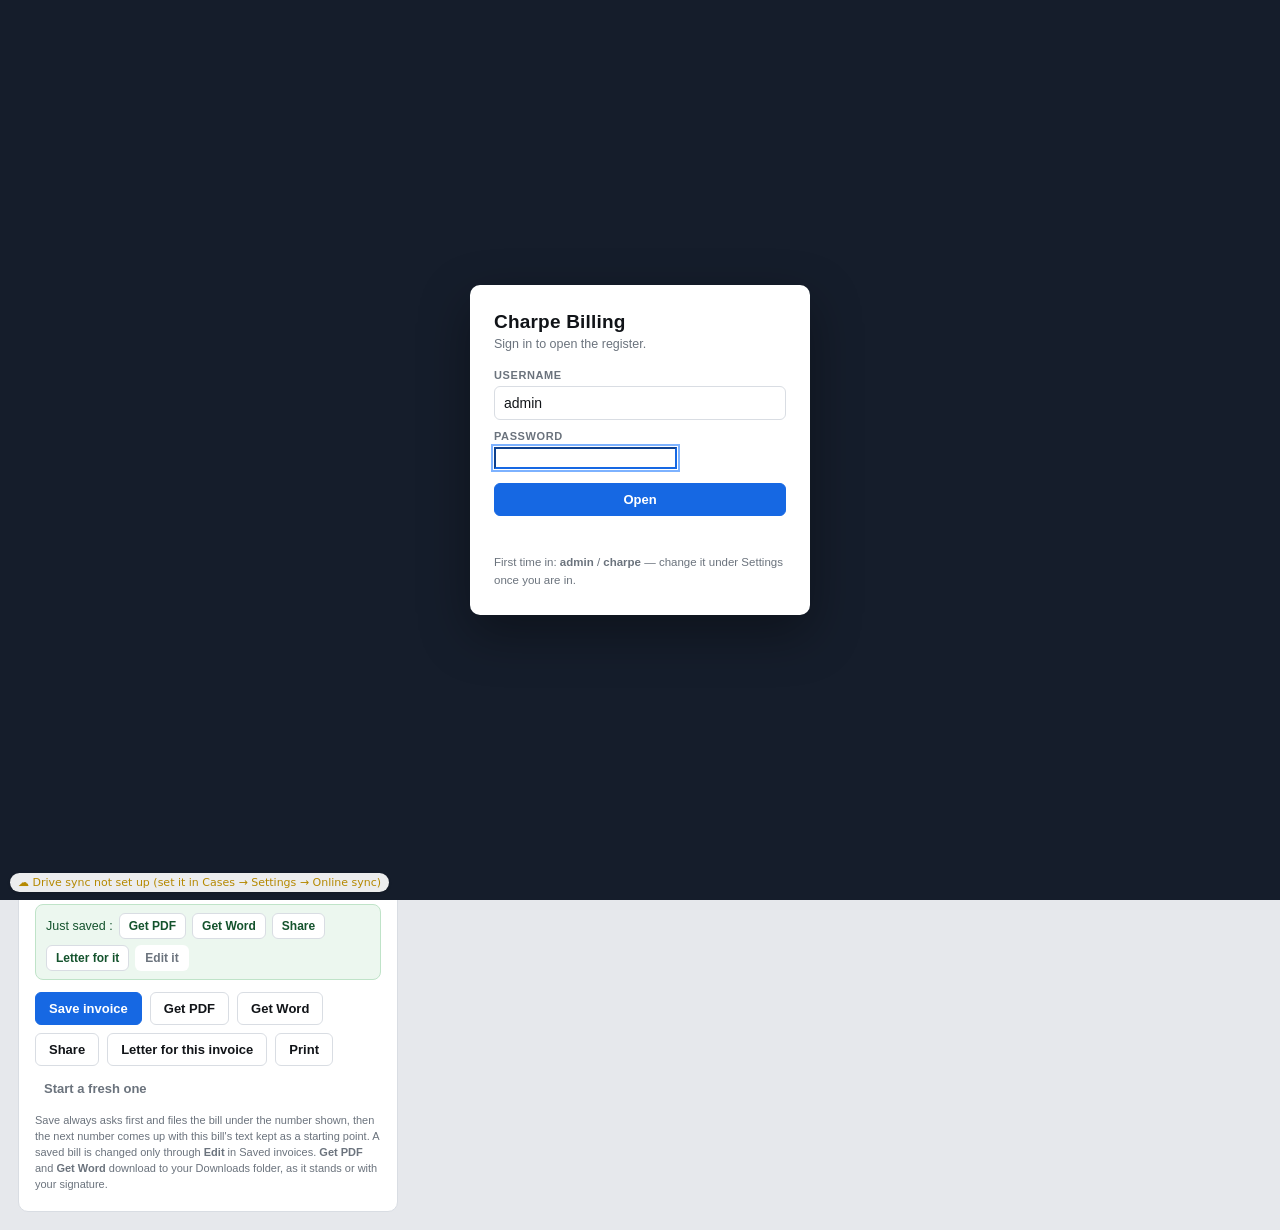
==== billing-v3.html @ 4556fce2 "Add files via upload" ====
<!DOCTYPE html>
<html lang="en">
<head>
<meta charset="utf-8">
<meta name="viewport" content="width=device-width, initial-scale=1, viewport-fit=cover">
<title>Charpe Billing — Invoice Generator</title>
<style>
/* ============================================================
   TOKENS
   ============================================================ */
:root{
  --accent:#1668e3;              /* invoice table header + headings */
  --ink:#111418;
  --ink-2:#3d444d;
  --ink-3:#6b737d;
  --line:#d9dde3;
  --line-soft:#eceef1;
  --desk:#e6e8ec;
  --panel:#ffffff;
  --chrome:#151d2b;
  --chrome-2:#1e293b;
  --ok:#127a4b;
  --warn:#a35b00;
  --danger:#b3261e;
  --r:6px;
  --ui:"Inter","Segoe UI",Roboto,-apple-system,BlinkMacSystemFont,Arial,sans-serif;
  --doc:"Helvetica Neue",Helvetica,Arial,"Liberation Sans",sans-serif;
}

*{box-sizing:border-box}
html,body{margin:0;padding:0}
body{
  font-family:var(--ui);
  background:var(--desk);
  color:var(--ink);
  font-size:14px;
  -webkit-font-smoothing:antialiased;
}
button,input,select,textarea{font-family:inherit;font-size:inherit;color:inherit}

/* ============================================================
   APP CHROME
   ============================================================ */
.topbar{
  background:var(--chrome);
  color:#fff;
  display:flex;
  align-items:center;
  gap:22px;
  padding:0 18px;
  height:54px;
  position:sticky;top:0;z-index:40;
}
.brand{display:flex;align-items:center;gap:10px;font-weight:650;letter-spacing:.2px}
.brand small{
  display:block;font-weight:400;font-size:10px;letter-spacing:1.4px;
  text-transform:uppercase;color:#8b98ab;margin-top:1px
}
.brand-mark{width:26px;height:26px;flex:0 0 26px;opacity:.95}
.tabs{display:flex;gap:2px;margin-left:auto;flex-wrap:wrap}
.tab{
  background:transparent;border:0;color:#9fadbf;padding:8px 13px;
  border-radius:var(--r);cursor:pointer;font-size:13px;font-weight:500
}
.tab:hover{background:var(--chrome-2);color:#fff}
.tab.on{background:var(--accent);color:#fff}
.tab:focus-visible,button:focus-visible,input:focus-visible,select:focus-visible,textarea:focus-visible{
  outline:2px solid #7db2ff;outline-offset:1px
}

.wrap{max-width:1560px;margin:0 auto;padding:18px}
.split{display:grid;grid-template-columns:minmax(380px,1fr) minmax(0,860px);gap:18px;align-items:start}
@media(max-width:1180px){.split{grid-template-columns:1fr}}

.card{background:var(--panel);border:1px solid var(--line);border-radius:10px;padding:16px 16px 18px}
.card + .card{margin-top:14px}
.card h2{
  margin:0 0 12px;font-size:11px;letter-spacing:1.5px;text-transform:uppercase;
  color:var(--ink-3);font-weight:700
}
.row{display:grid;gap:10px;grid-template-columns:1fr 1fr}
.row.three{grid-template-columns:1fr 1fr 1fr}
.row.wide{grid-template-columns:1fr}
@media(max-width:560px){.row,.row.three{grid-template-columns:1fr}}

label{display:block;font-size:11px;font-weight:600;color:var(--ink-2);margin:0 0 4px;letter-spacing:.2px}
input[type=text],input[type=number],input[type=date],select,textarea{
  width:100%;padding:8px 9px;border:1px solid var(--line);border-radius:var(--r);
  background:#fff;transition:border-color .12s
}
input:focus,select:focus,textarea:focus{border-color:var(--accent)}
textarea{resize:vertical;min-height:56px;line-height:1.45}
.hint{font-size:11px;color:var(--ink-3);margin-top:4px;line-height:1.45}

.btn{
  border:1px solid var(--line);background:#fff;padding:8px 13px;border-radius:var(--r);
  cursor:pointer;font-weight:600;font-size:13px;transition:background .12s,border-color .12s
}
.btn:hover{background:#f5f7fa}
.btn.primary{background:var(--accent);border-color:var(--accent);color:#fff}
.btn.primary:hover{filter:brightness(1.08)}
.btn.ghost{background:transparent;border-color:transparent;color:var(--ink-3);padding:6px 8px}
.btn.ghost:hover{background:#f0f2f5;color:var(--ink)}
.btn.danger{color:var(--danger);border-color:#f0cfcc}
.btn.danger:hover{background:#fdf3f2}
.btn.sm{padding:5px 9px;font-size:12px}
.btnbar{display:flex;gap:8px;flex-wrap:wrap;align-items:center}
.spacer{flex:1}

/* line items */
.item{border:1px solid var(--line);border-radius:8px;padding:11px;margin-bottom:9px;background:#fcfdfe}
.item-head{display:flex;gap:8px;align-items:center;margin-bottom:8px}
.item-no{
  width:22px;height:22px;flex:0 0 22px;border-radius:5px;background:var(--accent);color:#fff;
  display:grid;place-items:center;font-size:11px;font-weight:700
}
.item-grid{display:grid;grid-template-columns:1.1fr .55fr .55fr .8fr;gap:8px}
@media(max-width:700px){.item-grid{grid-template-columns:1fr 1fr}}
.item-amt{
  display:flex;align-items:flex-end;justify-content:flex-end;font-weight:700;
  font-variant-numeric:tabular-nums;padding-bottom:8px
}
.chk{display:flex;align-items:center;gap:6px;font-size:12px;color:var(--ink-2);margin-top:8px}
.chk input{width:auto}

.pill{
  display:inline-block;padding:2px 8px;border-radius:999px;font-size:10.5px;font-weight:700;
  letter-spacing:.4px;text-transform:uppercase
}
.pill.paid{background:#e4f4ec;color:var(--ok)}
.pill.unpaid{background:#fdf1e3;color:var(--warn)}

table.list{width:100%;border-collapse:collapse;font-size:13px}
table.list th{
  text-align:left;font-size:10.5px;letter-spacing:1px;text-transform:uppercase;
  color:var(--ink-3);border-bottom:1px solid var(--line);padding:8px 8px
}
table.list td{border-bottom:1px solid var(--line-soft);padding:9px 8px;vertical-align:top}
table.list tr:hover td{background:#f8fafc}
.num{text-align:right;font-variant-numeric:tabular-nums;white-space:nowrap}
.empty{padding:26px 10px;text-align:center;color:var(--ink-3);font-size:13px;line-height:1.6}

.toast{
  position:fixed;left:50%;bottom:22px;transform:translateX(-50%) translateY(80px);
  background:var(--chrome);color:#fff;padding:10px 18px;border-radius:999px;font-size:13px;
  z-index:99;opacity:0;transition:transform .25s,opacity .25s;pointer-events:none
}
.toast.show{transform:translateX(-50%) translateY(0);opacity:1}
@media(prefers-reduced-motion:reduce){.toast{transition:none}}


/* ---- type-ahead ---- */
.ac-panel{
  position:fixed;display:none;z-index:80;background:#fff;border:1px solid var(--line);
  border-radius:8px;box-shadow:0 8px 26px rgba(16,24,40,.16);max-height:262px;overflow:auto;padding:4px
}
.ac-row{padding:7px 9px;border-radius:5px;cursor:pointer;display:flex;flex-direction:column;gap:2px}
.ac-row:hover,.ac-row.on{background:#eef4ff}
.ac-main{font-size:13px;font-weight:600;line-height:1.35}
.ac-sub{font-size:11.5px;color:var(--ink-3)}
.ac-panel mark{background:#ffe9a8;color:inherit;padding:0;border-radius:2px}
.ac-none{padding:10px 10px;font-size:12px;color:var(--ink-3);line-height:1.5}
@media print{.ac-panel{display:none !important}}

.topbar .logout{margin-left:auto;border:1px solid #3a4757;border-radius:var(--r)}
.topbar .logout:hover{background:#2b3543;color:#fff}

/* ---- letter body: his pasted text, printed as it stands ----
   The letter sheet carries its own margins: 0.5in above the letterhead
   (the sheet's own padding), and the writing below the rule is set inside
   1.5in on the left and 1in on the right, with 1in clear at the foot.
   The letterhead itself keeps the full width it has on the bill. */
#letter-sheet{padding:12.7mm 0 25.4mm 0}          /* 0.5in top, 1in bottom */
#letter-sheet .inv-top,
#letter-sheet .inv-rule{margin-left:12.7mm;margin-right:12.7mm}
#letter-sheet .inv-rule{margin-top:5mm;margin-bottom:3mm}
.ltr-page{margin-left:38.1mm;margin-right:25.4mm}  /* 1.5in left, 1in right */
.ltr-datetop{text-align:right;margin:5mm 0 6mm;font-size:14pt}
.ltr-body{font-size:14pt;line-height:1.5}
.ltr-body p{margin:0 0 3.5mm;text-indent:12mm;text-align:justify;text-justify:inter-word}
.ltr-asis{margin:0 0 4mm;line-height:1.5;white-space:pre-wrap;text-align:left}
/* the name and designation sit just under the closing line — the gap above
   is only what the pen needs, not the whole of the rest of the page */
.ltr-sign{margin-top:18mm;font-size:14pt;line-height:1.5;text-align:right;page-break-inside:avoid}
.ltr-sign .who{font-weight:700}

/* ---- sign-in screen ---- */
.lock{
  position:fixed;inset:0;z-index:200;background:var(--chrome);
  display:grid;place-items:center;padding:20px
}
.lock.off{display:none}
.lock-card{
  width:100%;max-width:340px;background:#fff;border-radius:10px;
  padding:26px 24px;box-shadow:0 18px 50px rgba(0,0,0,.35)
}
.lock-card h1{margin:0;font-size:19px;letter-spacing:.2px}
.lock-sub{margin:4px 0 18px;color:var(--ink-3);font-size:12.5px}
.lock-card label{display:block;font-size:11px;letter-spacing:.6px;text-transform:uppercase;
  color:var(--ink-3);font-weight:700;margin-bottom:5px}
.lock-msg{min-height:17px;margin-top:9px;font-size:12.5px;color:#b02a2a}
.lock-hint{margin-top:12px;font-size:11.5px;color:var(--ink-3);line-height:1.5}
@media print{.lock{display:none !important}}

.view{display:none}
.view.on{display:block}

.previewbar{
  display:flex;gap:8px;align-items:center;margin-bottom:10px;flex-wrap:wrap;
  font-size:11px;letter-spacing:1.5px;text-transform:uppercase;color:var(--ink-3);font-weight:700
}

/* ============================================================
   THE SHEET — replica of the printed invoice
   ============================================================ */
.sheet-scroll{overflow:auto}
.sheet{
  width:210mm;min-height:297mm;background:#fff;margin:0 auto;
  box-shadow:0 1px 3px rgba(16,24,40,.10),0 12px 34px rgba(16,24,40,.13);
  padding:12mm;font-family:Georgia,"Times New Roman",serif;color:#000;
  font-size:14pt;line-height:1.5;text-align:justify;text-justify:inter-word;
  display:flex;flex-direction:column;transform-origin:top left
}
.sheet *{box-sizing:border-box}

.inv-top{display:flex;gap:10mm;align-items:flex-start}
.inv-logo{width:33mm;height:33mm;flex:0 0 33mm;display:grid;place-items:center;overflow:hidden}
.inv-logo img{max-width:100%;max-height:100%;object-fit:contain}
.inv-firm{flex:1;padding-top:2mm}
.inv-firm h1{margin:0 0 1.5mm;font-size:16.5pt;font-weight:700;letter-spacing:-.2px}
.inv-firm p{margin:0;line-height:1.45;font-size:8.6pt}
.inv-firm b{font-weight:700}
.inv-word{text-align:right;padding-top:2mm}
.inv-word .w1{color:var(--accent);font-weight:700;font-size:11pt;letter-spacing:2.4px}
.inv-word .w2{font-size:7.6pt;letter-spacing:1.1px;margin-top:1mm;color:#111}

.inv-rule{border-top:1px solid #c9ced6;margin:5mm 0 3mm}
.inv-ref{margin:4mm 0 0;font-size:11pt;line-height:1.4}
.inv-ref b{font-weight:700;margin-right:2mm}

.inv-meta{display:flex;gap:8mm;align-items:flex-start}
/* names and addresses are set flush left — justifying a two line address
   stretches it into gappy nonsense */
.inv-billto{flex:1;min-width:0;text-align:left}
.inv-billto .lbl{font-weight:700;font-size:12pt;margin-bottom:1mm}
.inv-billto .val{font-weight:700;font-size:12pt;line-height:1.4;white-space:pre-line}
.inv-billto .dispatch-lbl{font-weight:700;font-size:10pt;margin-top:2.5mm}
.inv-billto .dispatch-val{font-size:10pt;line-height:1.4;white-space:pre-line;font-weight:400}
.inv-fields{width:88mm;flex:0 0 88mm}
.inv-fields dl{display:grid;grid-template-columns:auto 1fr;gap:1.6mm 6mm;margin:0}
.inv-fields dt{font-weight:700;font-size:10.5pt;text-align:right;white-space:nowrap}
.inv-fields dd{margin:0;font-weight:700;font-size:11pt;text-align:right;line-height:1.4;overflow-wrap:anywhere}

.inv-table{width:100%;border-collapse:collapse;margin-top:5mm;table-layout:fixed}
.inv-table thead th{
  background:var(--accent);color:#fff;font-size:12pt;font-weight:700;
  padding:2.2mm 2.5mm;text-align:left
}
.inv-table thead th.r{text-align:right}
.inv-table thead th.c{text-align:center}
.inv-table thead th:first-child{width:8mm;text-align:center}
.inv-table td{padding:2.4mm 2.5mm;font-size:12pt;line-height:1.5;vertical-align:top;border-bottom:1px solid #dfe3e8}
.inv-table td.idx{text-align:center;color:#111}
.inv-table td.name{font-weight:700;text-align:left;overflow-wrap:break-word}
.inv-table td.r{text-align:right;font-variant-numeric:tabular-nums;text-align-last:right}
.inv-table td.c{text-align:center}
.inv-table td.rate{text-align:right;font-weight:700;font-variant-numeric:tabular-nums}
/* the account of what happened in the matter, set smaller and tighter than
   the particular it sits under */
.inv-table tr.note td{
  border-bottom:1px solid #dfe3e8;padding:0 2.5mm 2.8mm;font-size:10pt;
  line-height:1.3;white-space:pre-line;font-weight:400;
  text-align:left;overflow-wrap:break-word
}
.inv-table tr.noborder td{border-bottom:0}

.inv-sum{display:flex;justify-content:flex-end;margin-top:0}
.inv-sum-in{width:100%}
/* a rule under the total, the way a bill is normally ruled off */
.inv-total{display:flex;justify-content:flex-end;gap:6mm;align-items:baseline;
  padding:2.5mm 2.5mm 1.6mm;border-bottom:0.6mm double #111418}
.inv-total .t-lbl{font-size:11.5pt;font-weight:700}
.inv-total .t-val{font-size:12.5pt;font-weight:700;min-width:35mm;text-align:right}
.inv-foot-line{display:flex;justify-content:space-between;gap:6mm;font-size:8.4pt;padding:1.6mm 2.5mm 0}
.inv-foot-line .right{text-align:right}
.inv-payable{display:flex;justify-content:flex-end;gap:6mm;padding:1.5mm 2.5mm 0;font-size:9pt}
.inv-payable b{font-weight:700}
.inv-payable .p-val{font-weight:700;min-width:35mm;text-align:right}

.inv-pay{display:flex;gap:8mm;margin-top:7mm;align-items:flex-start}
.inv-qr{width:30mm;flex:0 0 30mm}
.inv-qr .lbl{font-weight:700;font-size:9pt;margin-bottom:1.5mm}
.inv-qr .box{width:28mm;height:28mm;display:grid;place-items:center;overflow:hidden}
.inv-qr .box img{max-width:100%;max-height:100%}
.inv-qr .box .ph{
  width:100%;height:100%;border:1px dashed #b8bfc9;display:grid;place-items:center;
  font-size:6.6pt;color:#98a0ab;text-align:center;padding:2mm;line-height:1.4
}
.inv-bank{flex:1}
.inv-bank .lbl{font-weight:700;font-size:9pt;margin-bottom:1.5mm}
/* Georgia sets figures in the old style — they hop above and below the line
   and an account number reads as shaky. The bank block is therefore set in a
   plain face with lining, evenly-spaced figures so every digit is legible. */
.inv-bank dl{display:grid;grid-template-columns:24mm 1fr;gap:1.2mm 0;margin:0;font-size:8.8pt}
.inv-bank dt{color:#111}
.inv-bank dd{
  margin:0;font-weight:400;
  font-family:Arial,"Helvetica Neue",Helvetica,sans-serif;
  font-size:9.2pt;letter-spacing:.25px;
  font-variant-numeric:lining-nums tabular-nums;
  font-feature-settings:"lnum" 1,"tnum" 1
}
.inv-sign{width:52mm;flex:0 0 52mm;text-align:right;font-size:8.2pt;padding-top:1mm}
.inv-sign .for{margin-bottom:16mm}

.inv-tail{margin-top:auto;padding-top:8mm}
.inv-tail-rule{border-top:1px solid #c9ced6;padding-top:2mm;font-size:7.4pt;color:#3d444d}

/* print */
@media print{
  @page{size:A4;margin:0}
  body{background:#fff}
  .topbar,.previewbar,.noprint{display:none !important}
  #view-build .split>div:first-child{display:none !important}
  #view-saved,#view-receipts,#view-clients,#view-catalog,#view-settings{display:none !important}
  #view-letter .split>div:first-child{display:none !important}
  .wrap{padding:0;max-width:none}
  .split{display:block}
  .sheet-scroll{overflow:visible}
  .sheet{
    box-shadow:none;margin:0;width:210mm;min-height:297mm;
    -webkit-print-color-adjust:exact;print-color-adjust:exact
  }
  .inv-table thead th{-webkit-print-color-adjust:exact;print-color-adjust:exact}
}
/* ---- module 5: screen only ---- */
.m5-ov{position:fixed;inset:0;background:rgba(17,24,39,.45);z-index:400;display:grid;place-items:start center;padding:6vh 14px;overflow:auto}
.m5-dlg{background:#fff;border-radius:12px;width:100%;max-width:520px;box-shadow:0 24px 60px rgba(0,0,0,.35)}
.m5-dlg.wide{max-width:880px}
.m5-dh{display:flex;align-items:center;justify-content:space-between;padding:14px 16px 10px;border-bottom:1px solid var(--line-soft)}
.m5-dh strong{font-size:15px}
.m5-db{padding:14px 16px 18px}
.m5-q{width:100%}
.m5-res{margin-top:10px;max-height:58vh;overflow:auto;display:flex;flex-direction:column;gap:4px}
.m5-row{display:grid;grid-template-columns:110px 92px 1fr 110px;gap:10px;align-items:start;text-align:left;
  background:#fff;border:1px solid var(--line-soft);border-radius:8px;padding:9px 10px;cursor:pointer;font:inherit;font-size:13px;color:var(--ink)}
.m5-row:hover,.m5-row:focus{border-color:var(--accent);background:#f5f8ff;outline:none}
.m5-rn{font-weight:700}.m5-rd{color:var(--ink-3)}.m5-ra{text-align:right;font-variant-numeric:tabular-nums}
.m5-rt{color:var(--ink-2);line-height:1.35}
.m5-tag{font-size:9.5px;font-weight:700;color:#7a5200;background:#fff3cd;border:1px solid #f0d58a;border-radius:4px;padding:1px 4px;vertical-align:middle}
.m5-two{display:grid;grid-template-columns:1fr 1fr;gap:10px}
.m5-big{display:flex;flex-direction:column;gap:4px;align-items:flex-start;text-align:left;padding:14px;border:1.5px solid var(--line);
  border-radius:10px;background:#fff;cursor:pointer;font:inherit;color:var(--ink)}
.m5-big b{font-size:15px}.m5-big span{font-size:12px;color:var(--ink-3)}
.m5-big:hover:not([disabled]){border-color:var(--accent);background:#f5f8ff}
.m5-big[disabled]{opacity:.5;cursor:not-allowed}
.m5-busy{display:flex;align-items:center;gap:10px;font-size:14px}
.m5-spin{width:18px;height:18px;border:2.5px solid #d5dbe4;border-top-color:var(--accent);border-radius:50%;animation:m5spin .8s linear infinite}
@keyframes m5spin{to{transform:rotate(360deg)}}
@media(max-width:560px){.m5-two{grid-template-columns:1fr}.m5-row{grid-template-columns:1fr 1fr}.m5-rt{grid-column:1/-1}}

/* invoice page */
#m5-startrow{display:flex;gap:8px;flex-wrap:wrap;align-items:center;margin:-2px 0 12px}
#m5-startrow select{max-width:300px}
.m5-carry{background:#fff8e1;border:1px solid #f1d78b;color:#5c4400;border-radius:8px;padding:9px 11px;font-size:12.5px;line-height:1.5;margin-bottom:12px}
.m5-tentative input:not([type=checkbox]):not([type=file]),.m5-tentative textarea{background:#fffbea;color:#6a5a2a}
.m5-lastbar{display:flex;flex-wrap:wrap;gap:6px;align-items:center;background:#ecf7ef;border:1px solid #bfe3c8;color:#14532d;
  border-radius:8px;padding:8px 10px;font-size:12.5px;margin-bottom:12px}
.m5-lastbar .btn{background:#fff}
.m5-editing{color:#8a4b00;font-weight:600}
#edit-flag b{color:var(--ink)}

/* letters */
.m5-lgrid{display:grid;grid-template-columns:300px minmax(0,1fr);gap:18px;align-items:start}
@media(max-width:1180px){.m5-lgrid{grid-template-columns:1fr}}
.m5-side{position:sticky;top:12px}
.m5-side .btnbar{margin-top:10px}
.m5-side label{margin-top:12px}
#m5-status{font-size:12.5px;line-height:1.5;background:#f4f6f9;border-radius:8px;padding:9px 10px;margin-top:12px}
#m5-dirty{color:#b45309;font-size:12px;font-weight:600;min-height:16px;margin-top:6px}
.m5-tools{position:sticky;top:0;z-index:20;display:flex;flex-wrap:wrap;gap:6px;align-items:center;background:var(--panel);
  border:1px solid var(--line);border-radius:10px;padding:8px;margin-bottom:12px}
.m5-tools select{width:auto;padding:5px 6px;font-size:12.5px}
.m5-tools .btn{min-width:32px;justify-content:center}
.m5-tools .btn.on{background:#e8effd;border-color:var(--accent);color:var(--accent)}
.m5-tools .sep{width:1px;height:24px;background:var(--line);margin:0 2px}
.m5-tools svg{width:16px;height:16px;display:block}
.m5-pagewrap{overflow:auto;padding:4px 0 24px}
#m5-page{box-shadow:0 1px 3px rgba(16,24,40,.10),0 12px 34px rgba(16,24,40,.13)}
#m5-body,#m5-encl{cursor:text}
#m5-body:focus,#m5-encl:focus{outline:2px dashed #c7d6f5;outline-offset:6px}
#m5-body .is-empty::before,#m5-encl li.is-empty::before{content:attr(data-ph);color:#9aa3ad;font-style:italic;pointer-events:none}
#m5-encl li.is-empty::before{content:"Type an enclosure \2014  Enter adds the next"}
.lt-nonum{color:#9aa3ad;font-size:10.5pt;font-style:italic}
.lt-keep{display:none;position:absolute;right:100%;top:50%;transform:translate(-8px,-50%);white-space:nowrap;
  font:600 11px system-ui,sans-serif;background:#1d2733;color:#fff;border:0;border-radius:6px;padding:5px 9px;cursor:pointer;z-index:5;
  box-shadow:0 4px 12px rgba(0,0,0,.25)}
.lt-dopt:hover .lt-keep{display:block}
.lt-dopt:hover{background:#eef3fd;border-radius:3px}
.lt-both{font:12px system-ui,sans-serif;color:var(--accent);background:none;border:0;cursor:pointer;padding:2px 0;text-decoration:underline}
.m5-regtabs{display:flex;gap:6px;align-items:center;flex-wrap:wrap;margin-bottom:12px}
.m5-regtabs button.on{background:var(--accent);color:#fff;border-color:var(--accent)}
tr.m5-open td{background:#f5f8ff}
.m5-del{color:var(--danger)}
.m5-sigpaper{display:inline-block;padding:10px 18px;background:#fff;border:1px solid var(--line);border-radius:8px;margin-top:8px}
.m5-sigpaper img{height:64px;display:block}
@media print{.m5-ov,.m5-tools,.m5-side{display:none !important}}
</style>
<style id="m5-lt-css">
/* ---- the letter page: shared by the screen and the printed PDF ---- */
.lt-sheet{font-family:Georgia,"Times New Roman",serif;color:#000;font-size:14pt;line-height:1.5}
.lt-sheet *{box-sizing:border-box}
.lt-page{width:210mm;min-height:297mm;background:#fff;padding:12.7mm 25.4mm 25.4mm 38.1mm;
  display:flex;flex-direction:column;position:relative;margin:0 auto}
.lt-head{display:flex;gap:6mm;align-items:flex-start;margin-left:-25.4mm;margin-right:-12.7mm}
.lt-logo{width:26mm;height:26mm;flex:0 0 26mm;display:flex;align-items:center;justify-content:center;overflow:hidden}
.lt-logo img,.lt-logo svg{max-width:100%;max-height:100%;width:auto;height:auto}
.lt-logo svg{width:100%;height:100%}
.lt-firm{flex:1;padding-top:1mm;line-height:1.45}
.lt-firm h1{margin:0 0 1.2mm;font-size:15pt;font-weight:700;line-height:1.2}
.lt-firm p{margin:0;font-size:8.2pt}
.lt-rule{border-top:1px solid #c9ced6;margin:4mm -12.7mm 0 -25.4mm;height:0}
.lt-meta{display:flex;justify-content:space-between;align-items:baseline;margin:6mm 0 6mm;font-size:13pt;line-height:1.3}
.lt-flow{display:block}
.va-center .lt-flow{margin-top:auto;margin-bottom:auto}
.va-bottom .lt-flow{margin-top:auto}
.lt-body{white-space:pre-wrap;tab-size:12.7mm;-moz-tab-size:12.7mm;outline:none;word-wrap:break-word;overflow-wrap:break-word}
.lt-body p,.lt-body div{margin:0 0 3mm;text-align:justify;text-justify:inter-word}
.lt-body .lt-addr{margin:0;text-align:left}
.lt-body .lt-addr + p:not(.lt-addr){margin-top:5mm}
.lt-body .lt-subj{margin:0 0 5mm;text-align:left;font-weight:700}
.lt-body .lt-sal{margin:0 0 3mm;text-align:left}
.lt-body .lt-para{text-indent:12.7mm;text-align:justify}
.lt-body .lt-head{text-align:center;font-weight:700;text-decoration:underline;margin:4mm 0 3mm}
.lt-body .lt-quote{margin:0 12.7mm 3mm;font-size:12.5pt;line-height:1.4;text-align:justify}
.lt-body ul,.lt-body ol{margin:0 0 3mm;padding-left:10mm}
.lt-close{margin-top:5mm;break-inside:avoid;page-break-inside:avoid}
.lt-thank{text-align:center}
.lt-yours{width:78mm;margin-left:auto;margin-top:3mm;text-align:center;line-height:1.4}
.lt-sigspace{height:20mm;position:relative}
.lt-sigspace img{position:absolute;left:50%;bottom:0.5mm;transform:translateX(-50%);height:22mm;width:auto;max-width:60mm}
.lt-name{font-weight:700}
.lt-desig{line-height:1.35}
.lt-dopt{position:relative;display:inline}
.lt-encl{margin-top:7mm;font-size:13pt;line-height:1.45;break-inside:avoid;page-break-inside:avoid}
.lt-encl-h{font-weight:700}
.lt-encl-list{margin:1mm 0 0;padding-left:10mm;outline:none}
.lt-encl-list li{padding-left:1mm}
</style>
</head>
<body>

<div class="lock" id="lock">
  <form class="lock-card" id="lg-form">
    <h1>Charpe Billing</h1>
    <p class="lock-sub">Sign in to open the register.</p>
    <label for="lg-user">Username</label>
    <input type="text" id="lg-user" autocomplete="username" autocapitalize="off" spellcheck="false">
    <label for="lg-pass" style="margin-top:10px">Password</label>
    <input type="password" id="lg-pass" autocomplete="current-password">
    <button class="btn primary" id="lg-go" type="submit" style="width:100%;margin-top:14px">Open</button>
    <div class="lock-msg" id="lg-msg"></div>
    <div class="lock-hint" id="lg-hint"></div>
  </form>
</div>

<header class="topbar">
  <div class="brand">
    <svg class="brand-mark" viewBox="0 0 64 64" aria-hidden="true">
      <circle cx="32" cy="32" r="30" fill="none" stroke="#8b98ab" stroke-width="2"/>
      <path d="M32 16v32M20 26h24M20 26l-6 12h12zM44 26l-6 12h12zM24 50h16" stroke="#fff" stroke-width="2.4" fill="none" stroke-linecap="round" stroke-linejoin="round"/>
    </svg>
    <div>Charpe Billing<small>Invoices &amp; letters &middot; v3</small></div>
  </div>
  <nav class="tabs">
    <button class="tab on" data-view="build">New invoice</button>
    <button class="tab" data-view="letter">Letter</button>
    <button class="tab" data-view="saved">Saved invoices</button>
    <button class="tab" data-view="receipts">Receipts</button>
    <button class="tab" data-view="clients">Clients</button>
    <button class="tab" data-view="catalog">Rate card</button>
    <button class="tab" data-view="backups">Backups</button>
    <button class="tab" data-view="settings">Settings</button>
  </nav>
  <button class="tab logout" id="logout" title="Lock the register">Log out</button>
</header>

<div class="wrap">

  <!-- ========================= BUILD ========================= -->
  <section class="view on" id="view-build">
    <div class="split">
      <div>
        <div class="card">
          <h2>Invoice details</h2>
          <div id="m5-startrow">
            <button class="btn sm" id="m5-copyprev" title="Fill this form from a bill already saved">Copy from a previous invoice</button>
            <select id="m5-samples" title="Sample bills you have marked for an institution"><option value="">No samples yet</option></select>
          </div>
          <div class="m5-carry" id="m5-carry" hidden></div>
          <div class="row three">
            <div>
              <label for="f-number">Invoice #</label>
              <input type="text" id="f-number">
            </div>
            <div>
              <label for="f-date">Invoice date</label>
              <input type="date" id="f-date">
            </div>
            <div>
              <label for="f-due">Due date</label>
              <input type="date" id="f-due">
            </div>
          </div>
          <div class="row wide" style="margin-top:10px">
            <div>
              <label for="f-client">Client</label>
              <div class="btnbar" style="gap:6px">
                <input type="text" id="f-client" data-ac="client" autocomplete="off" spellcheck="false"
                       placeholder="Start typing a client name" style="flex:1;min-width:0">
                <button class="btn sm" id="f-client-save" title="Save the Bill To block below as a client">Save as client</button>
              </div>
            </div>
          </div>
          <div class="row wide" style="margin-top:10px">
            <div>
              <label for="f-billto">Bill to — as printed</label>
              <textarea id="f-billto" rows="2" placeholder="Divisional Controller, MSRTC Nagpur"></textarea>
              <div class="hint">Picking a client fills this. Edit freely — the invoice prints what is in this box.</div>
            </div>
          </div>
          <div class="row wide" style="margin-top:10px">
            <div>
              <label for="f-reference">Reference</label>
              <textarea id="f-reference" rows="2" placeholder="PGA Case No. 24/2020 — Avinash Turaskar vs. MSRTC, Nagpur"></textarea>
            </div>
          </div>
          <div class="chk">
            <input type="checkbox" id="f-dispatch">
            <label for="f-dispatch" style="margin:0">Show "Dispatch From" block</label>
          </div>
        </div>

        <div class="card">
          <h2>Items</h2>
          <div id="items"></div>
          <div class="btnbar" style="margin-top:4px">
            <button class="btn sm" id="add-item">+ Add particulars</button>
            <select id="quick-add" style="max-width:280px"><option value="">Add from rate card…</option></select>
          </div>
          <div class="chk" style="margin-top:14px">
            <input type="checkbox" id="f-clerkage">
            <label for="f-clerkage" style="margin:0">Add clerkage automatically as the last line</label>
          </div>
          <div class="row" style="margin-top:8px">
            <div>
              <label for="f-clerkage-pct">Clerkage %</label>
              <input type="number" id="f-clerkage-pct" step="0.5" min="0">
            </div>
            <div>
              <label for="f-clerkage-label">Clerkage label</label>
              <input type="text" id="f-clerkage-label">
            </div>
          </div>
          <div class="hint">Clerkage is charged on professional fees only. Untick "counts for clerkage" on expense lines to keep them out of the base — that matches how your bills are drawn.</div>
        </div>

        <div class="card">
          <h2>Save</h2>
          <div class="m5-lastbar" id="m5-lastbar" hidden>
            <span>Just saved <b id="m5-lastno"></b>:</span>
            <button class="btn sm" data-a="pdf">Get PDF</button>
            <button class="btn sm" data-a="word">Get Word</button>
            <button class="btn sm" data-a="share">Share</button>
            <button class="btn sm" data-a="letter">Letter for it</button>
            <button class="btn sm ghost" data-a="edit">Edit it</button>
          </div>
          <div class="btnbar">
            <button class="btn primary" id="save-invoice">Save invoice</button>
            <button class="btn" id="inv-getpdf">Get PDF</button>
            <button class="btn" id="inv-getword">Get Word</button>
            <button class="btn" id="inv-share">Share</button>
            <button class="btn" id="make-letter">Letter for this invoice</button>
            <button class="btn" id="print-invoice">Print</button>
            <button class="btn ghost" id="new-invoice">Start a fresh one</button>
            <span hidden><button id="pdf-save"></button><button id="share-email"></button><button id="share-wa"></button></span>
          </div>
          <div class="hint" id="edit-flag" style="margin-top:10px"></div>
          <div class="hint" style="margin-top:8px">
            Save always asks first and files the bill under the number shown, then the next
            number comes up with this bill's text kept as a starting point. A saved bill is
            changed only through <b>Edit</b> in Saved invoices. <b>Get PDF</b> and <b>Get Word</b>
            download to your Downloads folder, as it stands or with your signature.
          </div>
        </div>
      </div>

      <div>
        <div class="previewbar">
          <span>Preview</span>
          <div class="spacer"></div>
          <button class="btn sm" id="zoom-out">−</button>
          <span id="zoom-val" style="letter-spacing:0;font-weight:600">100%</span>
          <button class="btn sm" id="zoom-in">+</button>
        </div>
        <div class="sheet-scroll"><div id="sheet-host"></div></div>
      </div>
    </div>
  </section>

  <!-- ========================= SAVED ========================= -->
  <section class="view" id="view-saved">
    <div class="card">
      <h2>Saved invoices</h2>
      <div class="btnbar" style="margin-bottom:12px">
        <input type="text" id="saved-search" placeholder="Search by number, client or reference" style="max-width:340px">
        <select id="saved-filter" style="max-width:170px">
          <option value="all">All</option>
          <option value="unpaid">Unpaid</option>
          <option value="part">Part paid</option>
          <option value="paid">Paid</option>
        </select>
        <div class="spacer"></div>
        <span id="saved-totals" class="hint"></span>
      </div>
      <div id="saved-list"></div>
    </div>
  </section>

  <!-- ========================= LETTER ========================= -->
  <section class="view" id="view-letter">
    <div class="m5-lgrid">
      <div class="m5-side">
        <div class="card">
          <h2>Letters</h2>
          <div class="btnbar" style="margin-top:0">
            <button class="btn" id="m5-new-inv">Letter for an invoice</button>
            <button class="btn" id="m5-new-gen">General letter</button>
          </div>
          <div id="m5-status"></div>
          <div id="m5-dirty"></div>
          <label for="m5-date">Date of the letter</label>
          <div class="btnbar" style="margin-top:0;flex-wrap:nowrap">
            <input type="date" id="m5-date" style="flex:1;min-width:0">
            <button class="btn sm ghost" id="m5-today">Today</button>
          </div>
          <label>Linked bill</label>
          <div id="m5-bill" style="font-size:13px"></div>
          <label for="m5-dname">Draft name <span style="text-transform:none;letter-spacing:0;font-weight:400">(optional)</span></label>
          <input type="text" id="m5-dname" placeholder="e.g. Reply to MSRTC Wardha">
          <div class="btnbar">
            <button class="btn primary" id="m5-save">Save letter</button>
            <button class="btn" id="m5-draft">Save as draft</button>
          </div>
          <div class="btnbar">
            <button class="btn" id="m5-pdf">Get PDF</button>
            <button class="btn" id="m5-word">Get Word</button>
            <button class="btn" id="m5-share">Share</button>
          </div>
          <div class="chk" style="margin-top:12px">
            <input type="checkbox" id="m5-showsig">
            <label for="m5-showsig" style="margin:0">Show my signature on the page</label>
          </div>
          <div class="hint" style="margin-top:10px;line-height:1.55">
            Type straight onto the page. <b>Enter</b> starts a new paragraph and <b>Tab</b> indents &mdash;
            neither saves anything. Copy a letter from Gemini and press <b>Ctrl+V</b> on the page: the
            address, subject, paragraphs and enclosures are laid out for you. Hover over
            <i>Advocate</i> or <i>Additional Standing Counsel</i> at the foot to keep only one.
          </div>
        </div>
      </div>

      <div>
        <div class="m5-tools" id="m5-tools">
          <select id="m5-style" title="Paragraph style">
            <option value="">Style…</option>
            <option value="lt-para">Normal paragraph</option>
            <option value="lt-addr">Address line</option>
            <option value="lt-subj">Subject line</option>
            <option value="lt-head">Heading</option>
            <option value="lt-quote">Quoted passage</option>
          </select>
          <select id="m5-font" title="Font">
            <option value="">Font…</option>
            <option value="Georgia" style="font-family:Georgia">Georgia</option>
            <option value="Times New Roman" style="font-family:'Times New Roman'">Times New Roman</option>
            <option value="Arial" style="font-family:Arial">Arial</option>
            <option value="Calibri" style="font-family:Calibri">Calibri</option>
            <option value="Bookman Old Style" style="font-family:'Bookman Old Style'">Bookman Old Style</option>
          </select>
          <select id="m5-size" title="Font size">
            <option value="">Size…</option>
            <option>10</option><option>11</option><option>12</option><option>13</option>
            <option>14</option><option>16</option><option>18</option>
          </select>
          <span class="sep"></span>
          <button class="btn sm" data-cmd="bold" title="Bold (Ctrl+B)"><b>B</b></button>
          <button class="btn sm" data-cmd="italic" title="Italic (Ctrl+I)"><i style="font-family:Georgia">I</i></button>
          <button class="btn sm" data-cmd="underline" title="Underline (Ctrl+U)"><u>U</u></button>
          <span class="sep"></span>
          <button class="btn sm" data-align="left" title="Align left"><svg viewBox="0 0 16 16"><path d="M2 3h12M2 6.5h8M2 10h12M2 13.5h8" stroke="currentColor" stroke-width="1.6" fill="none"/></svg></button>
          <button class="btn sm" data-align="center" title="Centre"><svg viewBox="0 0 16 16"><path d="M2 3h12M4 6.5h8M2 10h12M4 13.5h8" stroke="currentColor" stroke-width="1.6" fill="none"/></svg></button>
          <button class="btn sm" data-align="right" title="Align right"><svg viewBox="0 0 16 16"><path d="M2 3h12M6 6.5h8M2 10h12M6 13.5h8" stroke="currentColor" stroke-width="1.6" fill="none"/></svg></button>
          <button class="btn sm" data-align="justify" title="Justify"><svg viewBox="0 0 16 16"><path d="M2 3h12M2 6.5h12M2 10h12M2 13.5h12" stroke="currentColor" stroke-width="1.6" fill="none"/></svg></button>
          <select id="m5-spacing" title="Line spacing">
            <option value="">Spacing…</option>
            <option value="1">1.0</option><option value="1.15">1.15</option>
            <option value="1.5">1.5</option><option value="2">2.0</option>
          </select>
          <select id="m5-valign" title="Where the letter sits on a one-page sheet">
            <option value="top">Page: top</option>
            <option value="center">Page: centre</option>
            <option value="bottom">Page: bottom</option>
          </select>
          <span class="sep"></span>
          <button class="btn sm" id="m5-undo" title="Undo (Ctrl+Z)">&#8630; Undo</button>
          <button class="btn sm" id="m5-redo" title="Redo (Ctrl+Y)">Redo &#8631;</button>
          <button class="btn sm ghost" id="m5-clear" title="Remove bold, fonts and alignment from the selection">Clear formatting</button>
          <button class="btn sm ghost" id="m5-paste" title="Paste a letter copied from Gemini">Paste from Gemini</button>
        </div>
        <div class="m5-pagewrap"><div id="m5-page" class="lt-page lt-sheet"></div></div>
      </div>
    </div>

    <div class="card" style="margin-top:18px">
      <h2>Letters on record</h2>
      <div class="m5-regtabs">
        <button class="btn sm on" data-reg="final">Saved letters</button>
        <button class="btn sm" data-reg="draft">Drafts</button>
        <input type="text" id="m5-lsearch" placeholder="Search by number, date, subject, party or bill" style="max-width:360px">
        <div class="spacer"></div>
        <span class="hint" id="m5-ltotal"></span>
      </div>
      <div id="m5-llist"></div>
    </div>

    <!-- the earlier letter screen, kept out of sight so its code still has its elements -->
    <div hidden id="m5-oldletter">
    <div class="split">
      <div>
        <div class="card">
          <h2>The letter</h2>
          <div class="hint" style="margin-bottom:10px">
            Paste the letter exactly as you want it to read. It is printed as it stands
            under your saved letterhead — nothing is rewritten or rearranged. Leave a
            blank line between paragraphs.
          </div>
          <textarea id="lt-text" rows="20" placeholder="TO:&#10;The Controller General, Indian Bureau of Mines,&#10;Ministry of Mines, Civil Lines, Nagpur - 440001&#10;&#10;SUBJECT: O.A. No. 388 of 2013 (Dhanashri Wairagade vs. Union of India & Others)&#10;&#10;Sir/Madam,&#10;&#10;The above matter was listed before the Hon'ble Central Administrative Tribunal…"></textarea>

          <div class="row" style="margin-top:12px">
            <div>
              <label for="lt-date">Date, printed top right</label>
              <input type="date" id="lt-date">
            </div>
            <div>
              <label for="lt-sign">Signature at the foot</label>
              <select id="lt-sign">
                <option value="none">None — it is already in my text</option>
                <option value="adv">Sanket R Charpe, Advocate</option>
                <option value="asc">Sanket R Charpe, Additional Standing Counsel, Central Government</option>
              </select>
            </div>
          </div>
          <div class="btnbar" style="margin-top:8px">
            <button class="btn sm ghost" id="lt-date-today">Use today</button>
            <button class="btn sm ghost" id="lt-date-bill">Use the bill's date</button>
          </div>
        </div>

        <div class="card">
          <h2>Finish</h2>
          <div class="btnbar">
            <button class="btn primary" id="lt-save">Save letter</button>
            <button class="btn" id="lt-pdf">Save as PDF</button>
            <button class="btn" id="lt-docx">Save as Word</button>
            <button class="btn" id="lt-print">Print</button>
            <button class="btn ghost" id="lt-reset">Clear</button>
            <div class="spacer"></div>
            <span class="hint" id="lt-from"></span>
          </div>
          <div class="hint" style="margin-top:8px">
            The letter never appears on the invoice. Saving keeps it in the register
            below and writes a PDF into a <strong>Letters</strong> folder beside your PDFs.
            <strong>Save as Word</strong> writes the same letter as an editable .docx
            &#8212; same letterhead, same 1.5in left and 1in right margins &#8212; so you can
            alter the wording in Word before it goes out.
          </div>
        </div>

        <div class="card">
          <h2>Letters on record</h2>
          <div class="btnbar" style="margin-bottom:12px">
            <input type="text" id="lt-search" placeholder="Search the letters" style="max-width:300px">
            <div class="spacer"></div>
            <span class="hint" id="lt-totals"></span>
          </div>
          <div id="lt-list"></div>
        </div>
      </div>

      <div>
        <div class="previewbar">
          <strong style="font-size:12px;color:var(--ink-3)">LETTER PREVIEW</strong>
        </div>
        <div id="letter-host"></div>
      </div>
    </div>
    </div>
  </section>

  <!-- ========================= RECEIPTS ========================= -->
  <section class="view" id="view-receipts">
    <div class="split" style="grid-template-columns:minmax(340px,460px) 1fr">
      <div class="card">
        <h2 id="rc-form-title">Record a receipt</h2>
        <input type="hidden" id="rc-id">
        <label for="rc-client">Received from</label>
        <input type="text" id="rc-client" data-ac="client" autocomplete="off" placeholder="Start typing a client…">
        <div class="row" style="margin-top:10px">
          <div>
            <label for="rc-date">Date received</label>
            <input type="date" id="rc-date">
          </div>
          <div>
            <label for="rc-amount">Amount</label>
            <input type="number" id="rc-amount" step="0.01" min="0" placeholder="0.00">
          </div>
        </div>
        <div class="row" style="margin-top:10px">
          <div>
            <label for="rc-mode">Mode</label>
            <select id="rc-mode">
              <option>NEFT / RTGS</option>
              <option>Cheque</option>
              <option>Demand Draft</option>
              <option>UPI</option>
              <option>Cash</option>
              <option>Adjustment</option>
            </select>
          </div>
          <div>
            <label for="rc-ref">Cheque / UTR no.</label>
            <input type="text" id="rc-ref" placeholder="optional">
          </div>
        </div>
        <label for="rc-note" style="margin-top:10px">Note</label>
        <input type="text" id="rc-note" placeholder="optional">

        <h2 style="margin-top:20px">Set against which bills</h2>
        <div class="hint" style="margin-bottom:8px">
          Outstanding bills for that client. Put an amount against each one this
          receipt settles — or let the oldest be cleared first.
        </div>
        <div class="btnbar" style="margin-bottom:10px">
          <button class="btn sm" id="rc-auto">Clear oldest first</button>
          <button class="btn sm ghost" id="rc-clear-alloc">Clear all</button>
          <div class="spacer"></div>
          <span class="hint" id="rc-alloc-info"></span>
        </div>
        <div id="rc-alloc"></div>

        <div class="btnbar" style="margin-top:14px">
          <button class="btn primary" id="rc-save">Save receipt</button>
          <button class="btn ghost" id="rc-reset">Clear form</button>
        </div>
      </div>

      <div class="card">
        <h2>Receipts recorded</h2>
        <div class="btnbar" style="margin-bottom:12px">
          <input type="text" id="rc-search" placeholder="Search by client, mode or reference" style="max-width:320px">
          <div class="spacer"></div>
          <span id="rc-totals" class="hint"></span>
        </div>
        <div id="rc-list"></div>
      </div>
    </div>
  </section>

  <!-- ========================= CLIENTS ========================= -->
  <section class="view" id="view-clients">
    <div class="split" style="grid-template-columns:minmax(320px,420px) 1fr">
      <div class="card">
        <h2 id="client-form-title">Add a client</h2>
        <input type="hidden" id="c-id">
        <label for="c-name">Short name (for your lists)</label>
        <input type="text" id="c-name" placeholder="MSRTC Nagpur">
        <label for="c-address" style="margin-top:10px">Bill to — as printed</label>
        <textarea id="c-address" rows="3" placeholder="Divisional Controller, MSRTC Nagpur"></textarea>
        <label for="c-note" style="margin-top:10px">Note (not printed)</label>
        <input type="text" id="c-note" placeholder="Standing counsel panel, bills via Divisional Office">
        <div class="btnbar" style="margin-top:12px">
          <button class="btn primary" id="save-client">Save client</button>
          <button class="btn ghost" id="reset-client">Clear</button>
        </div>
      </div>
      <div class="card">
        <h2>Client list</h2>
        <div id="client-list"></div>
      </div>
    </div>
  </section>

  <!-- ========================= CATALOG ========================= -->
  <section class="view" id="view-catalog">
    <div class="split" style="grid-template-columns:minmax(320px,420px) 1fr">
      <div class="card">
        <h2 id="cat-form-title">Add a charge</h2>
        <input type="hidden" id="k-id">
        <label for="k-name">Particulars — printed exactly as typed</label>
        <textarea id="k-name" rows="2" placeholder="Effective Hearing (CAT) (Revised rate from 05/02/2026 )"></textarea>
        <div class="row" style="margin-top:10px">
          <div>
            <label for="k-rate">Rate</label>
            <input type="number" id="k-rate" step="1" min="0">
          </div>
        </div>
        <div class="chk">
          <input type="checkbox" id="k-clerkable" checked>
          <label for="k-clerkable" style="margin:0">Counts towards clerkage — fees only, never expenses</label>
        </div>
        <div class="btnbar" style="margin-top:12px">
          <button class="btn primary" id="save-cat">Save charge</button>
          <button class="btn ghost" id="reset-cat">Clear</button>
        </div>
        <div class="hint" style="margin-top:10px">When a rate is revised, edit the title to carry the date the way you already do — "(Revised rate from 05/02/2026)" — so old bills stay readable.</div>
      </div>
      <div class="card">
        <h2>Import a rate card</h2>
        <input type="file" id="imp-file" accept=".csv,.xlsx,.xls,.txt">
        <div class="hint" style="margin-top:6px">Export the item list from your current billing software as CSV or Excel and drop it here. The item-title and rate columns are detected automatically; nothing is sent anywhere.</div>
        <div id="imp-preview"></div>
        <div class="btnbar" id="imp-actions" style="display:none;margin-top:10px">
          <button class="btn primary" id="imp-append">Add / update</button>
          <button class="btn danger" id="imp-replace">Replace whole rate card</button>
        </div>
      </div>
      <div class="card">
        <h2>Rate card</h2>
        <div id="cat-list"></div>
      </div>
    </div>
  </section>


  <!-- ========================= BACKUPS ========================= -->
  <section class="view" id="view-backups">
    <div class="split" style="grid-template-columns:minmax(320px,440px) 1fr">
      <div>
        <div class="card">
          <h2>Backup folder</h2>
          <div class="btnbar">
            <button class="btn primary" id="bk-pick">Choose backup folder</button>
          </div>
          <div class="hint" style="margin-top:10px;font-size:13px;font-weight:600" id="bk-folder"></div>
          <div class="hint" style="margin-top:10px">
            Two sub-folders are created inside the folder you pick &#8212; <strong>Invoices</strong> for the PDFs and
            <strong>Data backups</strong> for the spreadsheets. Chrome and Edge remember the folder between
            sessions; after restarting the browser you may be asked once to allow access again.
          </div>
        </div>

        <div class="card">
          <h2>Invoice PDFs</h2>
          <div class="btnbar">
            <button class="btn primary" id="bk-pdfs">Back up all invoice PDFs</button>
          </div>
          <div class="chk" style="margin-top:12px">
            <input type="checkbox" id="bk-auto">
            <label for="bk-auto" style="margin:0">Also write the PDF whenever I save an invoice</label>
          </div>
          <div class="hint" style="margin-top:8px">
            Files are named by invoice number, client and date. Running it again refreshes every PDF from
            current data, so a corrected bill replaces its earlier copy.
          </div>
        </div>
      </div>

      <div class="card">
        <h2>Data backup</h2>
        <div class="btnbar">
          <button class="btn primary" id="bk-data">Back up all data to Excel</button>
          <span class="hint" id="bk-slot-info"></span>
        </div>
        <div class="hint" style="margin-top:10px">
          Five sheets: every invoice, every line item, clients, the rate card and a summary.
          Backups fill slots 001 to 050 in turn; the 51st writes over slot 001 and the cycle continues,
          so you always hold the last fifty.
        </div>
        <div style="margin-top:14px" id="bk-log"></div>
      </div>
    </div>
  </section>

  <!-- ========================= SETTINGS ========================= -->
  <section class="view" id="view-settings">
    <div class="split" style="grid-template-columns:1fr 1fr">
      <div>
        <div class="card">
          <h2>Letterhead</h2>
          <label for="s-firm">Name</label>
          <input type="text" id="s-firm">
          <label for="s-addr" style="margin-top:10px">Address lines</label>
          <textarea id="s-addr" rows="2"></textarea>
          <div class="row" style="margin-top:10px">
            <div><label for="s-mobile">Mobile</label><input type="text" id="s-mobile"></div>
            <div><label for="s-email">Email</label><input type="text" id="s-email"></div>
          </div>
          <label for="s-dispatch" style="margin-top:10px">Dispatch From lines</label>
          <textarea id="s-dispatch" rows="2"></textarea>
        </div>

        <div class="card">
          <h2>Logo</h2>
          <div class="btnbar">
            <input type="file" id="s-logo-file" accept="image/*" style="max-width:250px">
            <button class="btn sm danger" id="s-logo-clear">Remove</button>
          </div>
          <div class="hint">Upload your own crest PNG so the letterhead matches your existing bills exactly. Until you do, the sheet uses a drawn stand-in.</div>
        </div>

        <div class="card">
          <h2>Signature</h2>
          <div class="btnbar">
            <input type="file" id="s-sig-file" accept="image/*" style="max-width:250px">
            <button class="btn sm danger" id="s-sig-clear">Remove</button>
          </div>
          <div id="s-sig-prev"></div>
          <div class="hint" style="margin-top:8px">Upload a photo or scan of your signature on white paper once. The paper is
            taken out so only the ink remains, and it sits on the page like real ink. It is used only when you choose
            <b>With signature</b>. It is kept with your own billing data in your Google Drive, not in the program.</div>
        </div>

        <div class="card">
          <h2>Payment</h2>
          <div class="row">
            <div><label for="s-bank">Bank</label><input type="text" id="s-bank"></div>
            <div><label for="s-acc">Account #</label><input type="text" id="s-acc"></div>
          </div>
          <div class="row" style="margin-top:10px">
            <div><label for="s-ifsc">IFSC code</label><input type="text" id="s-ifsc"></div>
            <div><label for="s-branch">Branch</label><input type="text" id="s-branch"></div>
          </div>
          <label for="s-qr-file" style="margin-top:12px">UPI QR image</label>
          <div class="btnbar">
            <input type="file" id="s-qr-file" accept="image/*" style="max-width:250px">
            <button class="btn sm danger" id="s-qr-clear">Remove</button>
          </div>
          <div class="hint">Save a screenshot of your Google Pay / UPI QR from the app and upload it once. It then prints on every bill.</div>
        </div>

        <div class="card">
          <h2>Sign-in</h2>
          <div class="row">
            <div><label for="s-user">Username</label><input type="text" id="s-user" autocapitalize="off" spellcheck="false"></div>
            <div><label for="s-pw-old">Current password</label><input type="password" id="s-pw-old" autocomplete="current-password"></div>
          </div>
          <div class="row" style="margin-top:10px">
            <div><label for="s-pw-new">New password</label><input type="password" id="s-pw-new" autocomplete="new-password"></div>
            <div><label for="s-pw-new2">Repeat new password</label><input type="password" id="s-pw-new2" autocomplete="new-password"></div>
          </div>
          <div class="btnbar" style="margin-top:12px">
            <button class="btn primary" id="s-pw-save">Update sign-in</button>
            <span class="hint" id="s-pw-msg"></span>
          </div>
          <div class="hint" style="margin-top:10px">
            This keeps the register off the screen if someone else opens the file on
            this machine. It is not encryption — anyone who can copy the file itself
            can still read the data underneath, so keep the machine itself secured.
          </div>
        </div>
      </div>

      <div>
        <div class="card">
          <h2>Numbering &amp; defaults</h2>
          <div class="row three">
            <div><label for="s-prefix">Prefix</label><input type="text" id="s-prefix"></div>
            <div><label for="s-next">Next number</label><input type="number" id="s-next" min="1"></div>
            <div><label for="s-pct">Clerkage %</label><input type="number" id="s-pct" step="0.5" min="0"></div>
          </div>
          <label for="s-footer" style="margin-top:10px">Footer line</label>
          <input type="text" id="s-footer">
          <label for="s-accent" style="margin-top:10px">Table header colour</label>
          <div class="btnbar">
            <input type="color" id="s-accent" style="width:64px;padding:2px;height:36px">
            <input type="text" id="s-accent-hex" style="max-width:120px">
          </div>
          <div class="hint">Nudge this until it matches the blue on the bills you have already sent.</div>
        </div>

        <div class="card">
          <h2>Backup</h2>
          <div class="btnbar">
            <button class="btn" id="export-json">Download backup</button>
            <input type="file" id="import-json" accept="application/json" style="max-width:220px">
          </div>
          <div class="hint">Everything lives in this browser only — nothing leaves your machine. Take a backup before you clear browsing data or move to a new laptop.</div>
        </div>

        <div class="card">
          <h2>Save settings</h2>
          <div class="btnbar">
            <button class="btn primary" id="save-settings">Save settings</button>
          </div>
        </div>
      </div>
    </div>
  </section>

</div>

<div class="toast" id="toast"></div>
<script>
/** @license
 *
 * jsPDF - PDF Document creation from JavaScript
 * Version 2.5.1 Built on 2022-01-28T15:37:57.789Z
 *                      CommitID 00000000
 *
 * Copyright (c) 2010-2021 James Hall <james@parall.ax>, https://github.com/MrRio/jsPDF
 *               2015-2021 yWorks GmbH, http://www.yworks.com
 *               2015-2021 Lukas Holländer <lukas.hollaender@yworks.com>, https://github.com/HackbrettXXX
 *               2016-2018 Aras Abbasi <aras.abbasi@gmail.com>
 *               2010 Aaron Spike, https://github.com/acspike
 *               2012 Willow Systems Corporation, https://github.com/willowsystems
 *               2012 Pablo Hess, https://github.com/pablohess
 *               2012 Florian Jenett, https://github.com/fjenett
 *               2013 Warren Weckesser, https://github.com/warrenweckesser
 *               2013 Youssef Beddad, https://github.com/lifof
 *               2013 Lee Driscoll, https://github.com/lsdriscoll
 *               2013 Stefan Slonevskiy, https://github.com/stefslon
 *               2013 Jeremy Morel, https://github.com/jmorel
 *               2013 Christoph Hartmann, https://github.com/chris-rock
 *               2014 Juan Pablo Gaviria, https://github.com/juanpgaviria
 *               2014 James Makes, https://github.com/dollaruw
 *               2014 Diego Casorran, https://github.com/diegocr
 *               2014 Steven Spungin, https://github.com/Flamenco
 *               2014 Kenneth Glassey, https://github.com/Gavvers
 *
 * Permission is hereby granted, free of charge, to any person obtaining
 * a copy of this software and associated documentation files (the
 * "Software"), to deal in the Software without restriction, including
 * without limitation the rights to use, copy, modify, merge, publish,
 * distribute, sublicense, and/or sell copies of the Software, and to
 * permit persons to whom the Software is furnished to do so, subject to
 * the following conditions:
 *
 * The above copyright notice and this permission notice shall be
 * included in all copies or substantial portions of the Software.
 *
 * THE SOFTWARE IS PROVIDED "AS IS", WITHOUT WARRANTY OF ANY KIND,
 * EXPRESS OR IMPLIED, INCLUDING BUT NOT LIMITED TO THE WARRANTIES OF
 * MERCHANTABILITY, FITNESS FOR A PARTICULAR PURPOSE AND
 * NONINFRINGEMENT. IN NO EVENT SHALL THE AUTHORS OR COPYRIGHT HOLDERS BE
 * LIABLE FOR ANY CLAIM, DAMAGES OR OTHER LIABILITY, WHETHER IN AN ACTION
 * OF CONTRACT, TORT OR OTHERWISE, ARISING FROM, OUT OF OR IN CONNECTION
 * WITH THE SOFTWARE OR THE USE OR OTHER DEALINGS IN THE SOFTWARE.
 *
 * Contributor(s):
 *    siefkenj, ahwolf, rickygu, Midnith, saintclair, eaparango,
 *    kim3er, mfo, alnorth, Flamenco
 */

!function(t,e){"object"==typeof exports&&"undefined"!=typeof module?e(exports):"function"==typeof define&&define.amd?define(["exports"],e):e((t=t||self).jspdf={})}(this,(function(t){"use strict";function e(t){return(e="function"==typeof Symbol&&"symbol"==typeof Symbol.iterator?function(t){return typeof t}:function(t){return t&&"function"==typeof Symbol&&t.constructor===Symbol&&t!==Symbol.prototype?"symbol":typeof t})(t)}var r=function(){return"undefined"!=typeof window?window:"undefined"!=typeof global?global:"undefined"!=typeof self?self:this}();function n(){r.console&&"function"==typeof r.console.log&&r.console.log.apply(r.console,arguments)}var i={log:n,warn:function(t){r.console&&("function"==typeof r.console.warn?r.console.warn.apply(r.console,arguments):n.call(null,arguments))},error:function(t){r.console&&("function"==typeof r.console.error?r.console.error.apply(r.console,arguments):n(t))}};function a(t,e,r){var n=new XMLHttpRequest;n.open("GET",t),n.responseType="blob",n.onload=function(){l(n.response,e,r)},n.onerror=function(){i.error("could not download file")},n.send()}function o(t){var e=new XMLHttpRequest;e.open("HEAD",t,!1);try{e.send()}catch(t){}return e.status>=200&&e.status<=299}function s(t){try{t.dispatchEvent(new MouseEvent("click"))}catch(r){var e=document.createEvent("MouseEvents");e.initMouseEvent("click",!0,!0,window,0,0,0,80,20,!1,!1,!1,!1,0,null),t.dispatchEvent(e)}}var c,u,l=r.saveAs||("object"!==("undefined"==typeof window?"undefined":e(window))||window!==r?function(){}:"undefined"!=typeof HTMLAnchorElement&&"download"in HTMLAnchorElement.prototype?function(t,e,n){var i=r.URL||r.webkitURL,c=document.createElement("a");e=e||t.name||"download",c.download=e,c.rel="noopener","string"==typeof t?(c.href=t,c.origin!==location.origin?o(c.href)?a(t,e,n):s(c,c.target="_blank"):s(c)):(c.href=i.createObjectURL(t),setTimeout((function(){i.revokeObjectURL(c.href)}),4e4),setTimeout((function(){s(c)}),0))}:"msSaveOrOpenBlob"in navigator?function(t,r,n){if(r=r||t.name||"download","string"==typeof t)if(o(t))a(t,r,n);else{var c=document.createElement("a");c.href=t,c.target="_blank",setTimeout((function(){s(c)}))}else navigator.msSaveOrOpenBlob(function(t,r){return void 0===r?r={autoBom:!1}:"object"!==e(r)&&(i.warn("Deprecated: Expected third argument to be a object"),r={autoBom:!r}),r.autoBom&&/^\s*(?:text\/\S*|application\/xml|\S*\/\S*\+xml)\s*;.*charset\s*=\s*utf-8/i.test(t.type)?new Blob([String.fromCharCode(65279),t],{type:t.type}):t}(t,n),r)}:function(t,n,i,o){if((o=o||open("","_blank"))&&(o.document.title=o.document.body.innerText="downloading..."),"string"==typeof t)return a(t,n,i);var s="application/octet-stream"===t.type,c=/constructor/i.test(r.HTMLElement)||r.safari,u=/CriOS\/[\d]+/.test(navigator.userAgent);if((u||s&&c)&&"object"===("undefined"==typeof FileReader?"undefined":e(FileReader))){var l=new FileReader;l.onloadend=function(){var t=l.result;t=u?t:t.replace(/^data:[^;]*;/,"data:attachment/file;"),o?o.location.href=t:location=t,o=null},l.readAsDataURL(t)}else{var h=r.URL||r.webkitURL,f=h.createObjectURL(t);o?o.location=f:location.href=f,o=null,setTimeout((function(){h.revokeObjectURL(f)}),4e4)}});
/**
   * A class to parse color values
   * @author Stoyan Stefanov <sstoo@gmail.com>
   * {@link   http://www.phpied.com/rgb-color-parser-in-javascript/}
   * @license Use it if you like it
   */function h(t){var e;t=t||"",this.ok=!1,"#"==t.charAt(0)&&(t=t.substr(1,6));t={aliceblue:"f0f8ff",antiquewhite:"faebd7",aqua:"00ffff",aquamarine:"7fffd4",azure:"f0ffff",beige:"f5f5dc",bisque:"ffe4c4",black:"000000",blanchedalmond:"ffebcd",blue:"0000ff",blueviolet:"8a2be2",brown:"a52a2a",burlywood:"deb887",cadetblue:"5f9ea0",chartreuse:"7fff00",chocolate:"d2691e",coral:"ff7f50",cornflowerblue:"6495ed",cornsilk:"fff8dc",crimson:"dc143c",cyan:"00ffff",darkblue:"00008b",darkcyan:"008b8b",darkgoldenrod:"b8860b",darkgray:"a9a9a9",darkgreen:"006400",darkkhaki:"bdb76b",darkmagenta:"8b008b",darkolivegreen:"556b2f",darkorange:"ff8c00",darkorchid:"9932cc",darkred:"8b0000",darksalmon:"e9967a",darkseagreen:"8fbc8f",darkslateblue:"483d8b",darkslategray:"2f4f4f",darkturquoise:"00ced1",darkviolet:"9400d3",deeppink:"ff1493",deepskyblue:"00bfff",dimgray:"696969",dodgerblue:"1e90ff",feldspar:"d19275",firebrick:"b22222",floralwhite:"fffaf0",forestgreen:"228b22",fuchsia:"ff00ff",gainsboro:"dcdcdc",ghostwhite:"f8f8ff",gold:"ffd700",goldenrod:"daa520",gray:"808080",green:"008000",greenyellow:"adff2f",honeydew:"f0fff0",hotpink:"ff69b4",indianred:"cd5c5c",indigo:"4b0082",ivory:"fffff0",khaki:"f0e68c",lavender:"e6e6fa",lavenderblush:"fff0f5",lawngreen:"7cfc00",lemonchiffon:"fffacd",lightblue:"add8e6",lightcoral:"f08080",lightcyan:"e0ffff",lightgoldenrodyellow:"fafad2",lightgrey:"d3d3d3",lightgreen:"90ee90",lightpink:"ffb6c1",lightsalmon:"ffa07a",lightseagreen:"20b2aa",lightskyblue:"87cefa",lightslateblue:"8470ff",lightslategray:"778899",lightsteelblue:"b0c4de",lightyellow:"ffffe0",lime:"00ff00",limegreen:"32cd32",linen:"faf0e6",magenta:"ff00ff",maroon:"800000",mediumaquamarine:"66cdaa",mediumblue:"0000cd",mediumorchid:"ba55d3",mediumpurple:"9370d8",mediumseagreen:"3cb371",mediumslateblue:"7b68ee",mediumspringgreen:"00fa9a",mediumturquoise:"48d1cc",mediumvioletred:"c71585",midnightblue:"191970",mintcream:"f5fffa",mistyrose:"ffe4e1",moccasin:"ffe4b5",navajowhite:"ffdead",navy:"000080",oldlace:"fdf5e6",olive:"808000",olivedrab:"6b8e23",orange:"ffa500",orangered:"ff4500",orchid:"da70d6",palegoldenrod:"eee8aa",palegreen:"98fb98",paleturquoise:"afeeee",palevioletred:"d87093",papayawhip:"ffefd5",peachpuff:"ffdab9",peru:"cd853f",pink:"ffc0cb",plum:"dda0dd",powderblue:"b0e0e6",purple:"800080",red:"ff0000",rosybrown:"bc8f8f",royalblue:"4169e1",saddlebrown:"8b4513",salmon:"fa8072",sandybrown:"f4a460",seagreen:"2e8b57",seashell:"fff5ee",sienna:"a0522d",silver:"c0c0c0",skyblue:"87ceeb",slateblue:"6a5acd",slategray:"708090",snow:"fffafa",springgreen:"00ff7f",steelblue:"4682b4",tan:"d2b48c",teal:"008080",thistle:"d8bfd8",tomato:"ff6347",turquoise:"40e0d0",violet:"ee82ee",violetred:"d02090",wheat:"f5deb3",white:"ffffff",whitesmoke:"f5f5f5",yellow:"ffff00",yellowgreen:"9acd32"}[t=(t=t.replace(/ /g,"")).toLowerCase()]||t;for(var r=[{re:/^rgb\((\d{1,3}),\s*(\d{1,3}),\s*(\d{1,3})\)$/,example:["rgb(123, 234, 45)","rgb(255,234,245)"],process:function(t){return[parseInt(t[1]),parseInt(t[2]),parseInt(t[3])]}},{re:/^(\w{2})(\w{2})(\w{2})$/,example:["#00ff00","336699"],process:function(t){return[parseInt(t[1],16),parseInt(t[2],16),parseInt(t[3],16)]}},{re:/^(\w{1})(\w{1})(\w{1})$/,example:["#fb0","f0f"],process:function(t){return[parseInt(t[1]+t[1],16),parseInt(t[2]+t[2],16),parseInt(t[3]+t[3],16)]}}],n=0;n<r.length;n++){var i=r[n].re,a=r[n].process,o=i.exec(t);o&&(e=a(o),this.r=e[0],this.g=e[1],this.b=e[2],this.ok=!0)}this.r=this.r<0||isNaN(this.r)?0:this.r>255?255:this.r,this.g=this.g<0||isNaN(this.g)?0:this.g>255?255:this.g,this.b=this.b<0||isNaN(this.b)?0:this.b>255?255:this.b,this.toRGB=function(){return"rgb("+this.r+", "+this.g+", "+this.b+")"},this.toHex=function(){var t=this.r.toString(16),e=this.g.toString(16),r=this.b.toString(16);return 1==t.length&&(t="0"+t),1==e.length&&(e="0"+e),1==r.length&&(r="0"+r),"#"+t+e+r}}
/**
   * @license
   * Joseph Myers does not specify a particular license for his work.
   *
   * Author: Joseph Myers
   * Accessed from: http://www.myersdaily.org/joseph/javascript/md5.js
   *
   * Modified by: Owen Leong
   */
function f(t,e){var r=t[0],n=t[1],i=t[2],a=t[3];r=p(r,n,i,a,e[0],7,-680876936),a=p(a,r,n,i,e[1],12,-389564586),i=p(i,a,r,n,e[2],17,606105819),n=p(n,i,a,r,e[3],22,-1044525330),r=p(r,n,i,a,e[4],7,-176418897),a=p(a,r,n,i,e[5],12,1200080426),i=p(i,a,r,n,e[6],17,-1473231341),n=p(n,i,a,r,e[7],22,-45705983),r=p(r,n,i,a,e[8],7,1770035416),a=p(a,r,n,i,e[9],12,-1958414417),i=p(i,a,r,n,e[10],17,-42063),n=p(n,i,a,r,e[11],22,-1990404162),r=p(r,n,i,a,e[12],7,1804603682),a=p(a,r,n,i,e[13],12,-40341101),i=p(i,a,r,n,e[14],17,-1502002290),r=g(r,n=p(n,i,a,r,e[15],22,1236535329),i,a,e[1],5,-165796510),a=g(a,r,n,i,e[6],9,-1069501632),i=g(i,a,r,n,e[11],14,643717713),n=g(n,i,a,r,e[0],20,-373897302),r=g(r,n,i,a,e[5],5,-701558691),a=g(a,r,n,i,e[10],9,38016083),i=g(i,a,r,n,e[15],14,-660478335),n=g(n,i,a,r,e[4],20,-405537848),r=g(r,n,i,a,e[9],5,568446438),a=g(a,r,n,i,e[14],9,-1019803690),i=g(i,a,r,n,e[3],14,-187363961),n=g(n,i,a,r,e[8],20,1163531501),r=g(r,n,i,a,e[13],5,-1444681467),a=g(a,r,n,i,e[2],9,-51403784),i=g(i,a,r,n,e[7],14,1735328473),r=m(r,n=g(n,i,a,r,e[12],20,-1926607734),i,a,e[5],4,-378558),a=m(a,r,n,i,e[8],11,-2022574463),i=m(i,a,r,n,e[11],16,1839030562),n=m(n,i,a,r,e[14],23,-35309556),r=m(r,n,i,a,e[1],4,-1530992060),a=m(a,r,n,i,e[4],11,1272893353),i=m(i,a,r,n,e[7],16,-155497632),n=m(n,i,a,r,e[10],23,-1094730640),r=m(r,n,i,a,e[13],4,681279174),a=m(a,r,n,i,e[0],11,-358537222),i=m(i,a,r,n,e[3],16,-722521979),n=m(n,i,a,r,e[6],23,76029189),r=m(r,n,i,a,e[9],4,-640364487),a=m(a,r,n,i,e[12],11,-421815835),i=m(i,a,r,n,e[15],16,530742520),r=v(r,n=m(n,i,a,r,e[2],23,-995338651),i,a,e[0],6,-198630844),a=v(a,r,n,i,e[7],10,1126891415),i=v(i,a,r,n,e[14],15,-1416354905),n=v(n,i,a,r,e[5],21,-57434055),r=v(r,n,i,a,e[12],6,1700485571),a=v(a,r,n,i,e[3],10,-1894986606),i=v(i,a,r,n,e[10],15,-1051523),n=v(n,i,a,r,e[1],21,-2054922799),r=v(r,n,i,a,e[8],6,1873313359),a=v(a,r,n,i,e[15],10,-30611744),i=v(i,a,r,n,e[6],15,-1560198380),n=v(n,i,a,r,e[13],21,1309151649),r=v(r,n,i,a,e[4],6,-145523070),a=v(a,r,n,i,e[11],10,-1120210379),i=v(i,a,r,n,e[2],15,718787259),n=v(n,i,a,r,e[9],21,-343485551),t[0]=S(r,t[0]),t[1]=S(n,t[1]),t[2]=S(i,t[2]),t[3]=S(a,t[3])}function d(t,e,r,n,i,a){return e=S(S(e,t),S(n,a)),S(e<<i|e>>>32-i,r)}function p(t,e,r,n,i,a,o){return d(e&r|~e&n,t,e,i,a,o)}function g(t,e,r,n,i,a,o){return d(e&n|r&~n,t,e,i,a,o)}function m(t,e,r,n,i,a,o){return d(e^r^n,t,e,i,a,o)}function v(t,e,r,n,i,a,o){return d(r^(e|~n),t,e,i,a,o)}function b(t){var e,r=t.length,n=[1732584193,-271733879,-1732584194,271733878];for(e=64;e<=t.length;e+=64)f(n,y(t.substring(e-64,e)));t=t.substring(e-64);var i=[0,0,0,0,0,0,0,0,0,0,0,0,0,0,0,0];for(e=0;e<t.length;e++)i[e>>2]|=t.charCodeAt(e)<<(e%4<<3);if(i[e>>2]|=128<<(e%4<<3),e>55)for(f(n,i),e=0;e<16;e++)i[e]=0;return i[14]=8*r,f(n,i),n}function y(t){var e,r=[];for(e=0;e<64;e+=4)r[e>>2]=t.charCodeAt(e)+(t.charCodeAt(e+1)<<8)+(t.charCodeAt(e+2)<<16)+(t.charCodeAt(e+3)<<24);return r}c=r.atob.bind(r),u=r.btoa.bind(r);var w="0123456789abcdef".split("");function N(t){for(var e="",r=0;r<4;r++)e+=w[t>>8*r+4&15]+w[t>>8*r&15];return e}function L(t){return String.fromCharCode((255&t)>>0,(65280&t)>>8,(16711680&t)>>16,(4278190080&t)>>24)}function A(t){return function(t){return t.map(L).join("")}(b(t))}var x="5d41402abc4b2a76b9719d911017c592"!=function(t){for(var e=0;e<t.length;e++)t[e]=N(t[e]);return t.join("")}(b("hello"));function S(t,e){if(x){var r=(65535&t)+(65535&e);return(t>>16)+(e>>16)+(r>>16)<<16|65535&r}return t+e&4294967295}
/**
   * @license
   * FPDF is released under a permissive license: there is no usage restriction.
   * You may embed it freely in your application (commercial or not), with or
   * without modifications.
   *
   * Reference: http://www.fpdf.org/en/script/script37.php
   */function _(t,e){var r,n,i,a;if(t!==r){for(var o=(i=t,a=1+(256/t.length>>0),new Array(a+1).join(i)),s=[],c=0;c<256;c++)s[c]=c;var u=0;for(c=0;c<256;c++){var l=s[c];u=(u+l+o.charCodeAt(c))%256,s[c]=s[u],s[u]=l}r=t,n=s}else s=n;var h=e.length,f=0,d=0,p="";for(c=0;c<h;c++)d=(d+(l=s[f=(f+1)%256]))%256,s[f]=s[d],s[d]=l,o=s[(s[f]+s[d])%256],p+=String.fromCharCode(e.charCodeAt(c)^o);return p}
/**
   * @license
   * Licensed under the MIT License.
   * http://opensource.org/licenses/mit-license
   * Author: Owen Leong (@owenl131)
   * Date: 15 Oct 2020
   * References:
   * https://www.cs.cmu.edu/~dst/Adobe/Gallery/anon21jul01-pdf-encryption.txt
   * https://github.com/foliojs/pdfkit/blob/master/lib/security.js
   * http://www.fpdf.org/en/script/script37.php
   */var P={print:4,modify:8,copy:16,"annot-forms":32};function k(t,e,r,n){this.v=1,this.r=2;var i=192;t.forEach((function(t){if(void 0!==P.perm)throw new Error("Invalid permission: "+t);i+=P[t]})),this.padding="(¿N^NuAd\0NVÿú\b..\0¶Ðh>/\f©þdSiz";var a=(e+this.padding).substr(0,32),o=(r+this.padding).substr(0,32);this.O=this.processOwnerPassword(a,o),this.P=-(1+(255^i)),this.encryptionKey=A(a+this.O+this.lsbFirstWord(this.P)+this.hexToBytes(n)).substr(0,5),this.U=_(this.encryptionKey,this.padding)}function F(t){if(/[^\u0000-\u00ff]/.test(t))throw new Error("Invalid PDF Name Object: "+t+", Only accept ASCII characters.");for(var e="",r=t.length,n=0;n<r;n++){var i=t.charCodeAt(n);if(i<33||35===i||37===i||40===i||41===i||47===i||60===i||62===i||91===i||93===i||123===i||125===i||i>126)e+="#"+("0"+i.toString(16)).slice(-2);else e+=t[n]}return e}function I(t){if("object"!==e(t))throw new Error("Invalid Context passed to initialize PubSub (jsPDF-module)");var n={};this.subscribe=function(t,e,r){if(r=r||!1,"string"!=typeof t||"function"!=typeof e||"boolean"!=typeof r)throw new Error("Invalid arguments passed to PubSub.subscribe (jsPDF-module)");n.hasOwnProperty(t)||(n[t]={});var i=Math.random().toString(35);return n[t][i]=[e,!!r],i},this.unsubscribe=function(t){for(var e in n)if(n[e][t])return delete n[e][t],0===Object.keys(n[e]).length&&delete n[e],!0;return!1},this.publish=function(e){if(n.hasOwnProperty(e)){var a=Array.prototype.slice.call(arguments,1),o=[];for(var s in n[e]){var c=n[e][s];try{c[0].apply(t,a)}catch(t){r.console&&i.error("jsPDF PubSub Error",t.message,t)}c[1]&&o.push(s)}o.length&&o.forEach(this.unsubscribe)}},this.getTopics=function(){return n}}function C(t){if(!(this instanceof C))return new C(t);var e="opacity,stroke-opacity".split(",");for(var r in t)t.hasOwnProperty(r)&&e.indexOf(r)>=0&&(this[r]=t[r]);this.id="",this.objectNumber=-1}function j(t,e){this.gState=t,this.matrix=e,this.id="",this.objectNumber=-1}function O(t,e,r,n,i){if(!(this instanceof O))return new O(t,e,r,n,i);this.type="axial"===t?2:3,this.coords=e,this.colors=r,j.call(this,n,i)}function B(t,e,r,n,i){if(!(this instanceof B))return new B(t,e,r,n,i);this.boundingBox=t,this.xStep=e,this.yStep=r,this.stream="",this.cloneIndex=0,j.call(this,n,i)}function M(t){var n,a="string"==typeof arguments[0]?arguments[0]:"p",o=arguments[1],s=arguments[2],c=arguments[3],f=[],d=1,p=16,g="S",m=null;"object"===e(t=t||{})&&(a=t.orientation,o=t.unit||o,s=t.format||s,c=t.compress||t.compressPdf||c,null!==(m=t.encryption||null)&&(m.userPassword=m.userPassword||"",m.ownerPassword=m.ownerPassword||"",m.userPermissions=m.userPermissions||[]),d="number"==typeof t.userUnit?Math.abs(t.userUnit):1,void 0!==t.precision&&(n=t.precision),void 0!==t.floatPrecision&&(p=t.floatPrecision),g=t.defaultPathOperation||"S"),f=t.filters||(!0===c?["FlateEncode"]:f),o=o||"mm",a=(""+(a||"P")).toLowerCase();var v=t.putOnlyUsedFonts||!1,b={},y={internal:{},__private__:{}};y.__private__.PubSub=I;var w="1.3",N=y.__private__.getPdfVersion=function(){return w};y.__private__.setPdfVersion=function(t){w=t};var L={a0:[2383.94,3370.39],a1:[1683.78,2383.94],a2:[1190.55,1683.78],a3:[841.89,1190.55],a4:[595.28,841.89],a5:[419.53,595.28],a6:[297.64,419.53],a7:[209.76,297.64],a8:[147.4,209.76],a9:[104.88,147.4],a10:[73.7,104.88],b0:[2834.65,4008.19],b1:[2004.09,2834.65],b2:[1417.32,2004.09],b3:[1000.63,1417.32],b4:[708.66,1000.63],b5:[498.9,708.66],b6:[354.33,498.9],b7:[249.45,354.33],b8:[175.75,249.45],b9:[124.72,175.75],b10:[87.87,124.72],c0:[2599.37,3676.54],c1:[1836.85,2599.37],c2:[1298.27,1836.85],c3:[918.43,1298.27],c4:[649.13,918.43],c5:[459.21,649.13],c6:[323.15,459.21],c7:[229.61,323.15],c8:[161.57,229.61],c9:[113.39,161.57],c10:[79.37,113.39],dl:[311.81,623.62],letter:[612,792],"government-letter":[576,756],legal:[612,1008],"junior-legal":[576,360],ledger:[1224,792],tabloid:[792,1224],"credit-card":[153,243]};y.__private__.getPageFormats=function(){return L};var A=y.__private__.getPageFormat=function(t){return L[t]};s=s||"a4";var x={COMPAT:"compat",ADVANCED:"advanced"},S=x.COMPAT;function _(){this.saveGraphicsState(),ht(new Vt(_t,0,0,-_t,0,Rr()*_t).toString()+" cm"),this.setFontSize(this.getFontSize()/_t),g="n",S=x.ADVANCED}function P(){this.restoreGraphicsState(),g="S",S=x.COMPAT}var j=y.__private__.combineFontStyleAndFontWeight=function(t,e){if("bold"==t&&"normal"==e||"bold"==t&&400==e||"normal"==t&&"italic"==e||"bold"==t&&"italic"==e)throw new Error("Invalid Combination of fontweight and fontstyle");return e&&(t=400==e||"normal"===e?"italic"===t?"italic":"normal":700!=e&&"bold"!==e||"normal"!==t?(700==e?"bold":e)+""+t:"bold"),t};y.advancedAPI=function(t){var e=S===x.COMPAT;return e&&_.call(this),"function"!=typeof t||(t(this),e&&P.call(this)),this},y.compatAPI=function(t){var e=S===x.ADVANCED;return e&&P.call(this),"function"!=typeof t||(t(this),e&&_.call(this)),this},y.isAdvancedAPI=function(){return S===x.ADVANCED};var E,q=function(t){if(S!==x.ADVANCED)throw new Error(t+" is only available in 'advanced' API mode. You need to call advancedAPI() first.")},D=y.roundToPrecision=y.__private__.roundToPrecision=function(t,e){var r=n||e;if(isNaN(t)||isNaN(r))throw new Error("Invalid argument passed to jsPDF.roundToPrecision");return t.toFixed(r).replace(/0+$/,"")};E=y.hpf=y.__private__.hpf="number"==typeof p?function(t){if(isNaN(t))throw new Error("Invalid argument passed to jsPDF.hpf");return D(t,p)}:"smart"===p?function(t){if(isNaN(t))throw new Error("Invalid argument passed to jsPDF.hpf");return D(t,t>-1&&t<1?16:5)}:function(t){if(isNaN(t))throw new Error("Invalid argument passed to jsPDF.hpf");return D(t,16)};var R=y.f2=y.__private__.f2=function(t){if(isNaN(t))throw new Error("Invalid argument passed to jsPDF.f2");return D(t,2)},T=y.__private__.f3=function(t){if(isNaN(t))throw new Error("Invalid argument passed to jsPDF.f3");return D(t,3)},U=y.scale=y.__private__.scale=function(t){if(isNaN(t))throw new Error("Invalid argument passed to jsPDF.scale");return S===x.COMPAT?t*_t:S===x.ADVANCED?t:void 0},z=function(t){return S===x.COMPAT?Rr()-t:S===x.ADVANCED?t:void 0},H=function(t){return U(z(t))};y.__private__.setPrecision=y.setPrecision=function(t){"number"==typeof parseInt(t,10)&&(n=parseInt(t,10))};var W,V="00000000000000000000000000000000",G=y.__private__.getFileId=function(){return V},Y=y.__private__.setFileId=function(t){return V=void 0!==t&&/^[a-fA-F0-9]{32}$/.test(t)?t.toUpperCase():V.split("").map((function(){return"ABCDEF0123456789".charAt(Math.floor(16*Math.random()))})).join(""),null!==m&&(Ye=new k(m.userPermissions,m.userPassword,m.ownerPassword,V)),V};y.setFileId=function(t){return Y(t),this},y.getFileId=function(){return G()};var J=y.__private__.convertDateToPDFDate=function(t){var e=t.getTimezoneOffset(),r=e<0?"+":"-",n=Math.floor(Math.abs(e/60)),i=Math.abs(e%60),a=[r,Q(n),"'",Q(i),"'"].join("");return["D:",t.getFullYear(),Q(t.getMonth()+1),Q(t.getDate()),Q(t.getHours()),Q(t.getMinutes()),Q(t.getSeconds()),a].join("")},X=y.__private__.convertPDFDateToDate=function(t){var e=parseInt(t.substr(2,4),10),r=parseInt(t.substr(6,2),10)-1,n=parseInt(t.substr(8,2),10),i=parseInt(t.substr(10,2),10),a=parseInt(t.substr(12,2),10),o=parseInt(t.substr(14,2),10);return new Date(e,r,n,i,a,o,0)},K=y.__private__.setCreationDate=function(t){var e;if(void 0===t&&(t=new Date),t instanceof Date)e=J(t);else{if(!/^D:(20[0-2][0-9]|203[0-7]|19[7-9][0-9])(0[0-9]|1[0-2])([0-2][0-9]|3[0-1])(0[0-9]|1[0-9]|2[0-3])(0[0-9]|[1-5][0-9])(0[0-9]|[1-5][0-9])(\+0[0-9]|\+1[0-4]|-0[0-9]|-1[0-1])'(0[0-9]|[1-5][0-9])'?$/.test(t))throw new Error("Invalid argument passed to jsPDF.setCreationDate");e=t}return W=e},Z=y.__private__.getCreationDate=function(t){var e=W;return"jsDate"===t&&(e=X(W)),e};y.setCreationDate=function(t){return K(t),this},y.getCreationDate=function(t){return Z(t)};var $,Q=y.__private__.padd2=function(t){return("0"+parseInt(t)).slice(-2)},tt=y.__private__.padd2Hex=function(t){return("00"+(t=t.toString())).substr(t.length)},et=0,rt=[],nt=[],it=0,at=[],ot=[],st=!1,ct=nt,ut=function(){et=0,it=0,nt=[],rt=[],at=[],Qt=Kt(),te=Kt()};y.__private__.setCustomOutputDestination=function(t){st=!0,ct=t};var lt=function(t){st||(ct=t)};y.__private__.resetCustomOutputDestination=function(){st=!1,ct=nt};var ht=y.__private__.out=function(t){return t=t.toString(),it+=t.length+1,ct.push(t),ct},ft=y.__private__.write=function(t){return ht(1===arguments.length?t.toString():Array.prototype.join.call(arguments," "))},dt=y.__private__.getArrayBuffer=function(t){for(var e=t.length,r=new ArrayBuffer(e),n=new Uint8Array(r);e--;)n[e]=t.charCodeAt(e);return r},pt=[["Helvetica","helvetica","normal","WinAnsiEncoding"],["Helvetica-Bold","helvetica","bold","WinAnsiEncoding"],["Helvetica-Oblique","helvetica","italic","WinAnsiEncoding"],["Helvetica-BoldOblique","helvetica","bolditalic","WinAnsiEncoding"],["Courier","courier","normal","WinAnsiEncoding"],["Courier-Bold","courier","bold","WinAnsiEncoding"],["Courier-Oblique","courier","italic","WinAnsiEncoding"],["Courier-BoldOblique","courier","bolditalic","WinAnsiEncoding"],["Times-Roman","times","normal","WinAnsiEncoding"],["Times-Bold","times","bold","WinAnsiEncoding"],["Times-Italic","times","italic","WinAnsiEncoding"],["Times-BoldItalic","times","bolditalic","WinAnsiEncoding"],["ZapfDingbats","zapfdingbats","normal",null],["Symbol","symbol","normal",null]];y.__private__.getStandardFonts=function(){return pt};var gt=t.fontSize||16;y.__private__.setFontSize=y.setFontSize=function(t){return gt=S===x.ADVANCED?t/_t:t,this};var mt,vt=y.__private__.getFontSize=y.getFontSize=function(){return S===x.COMPAT?gt:gt*_t},bt=t.R2L||!1;y.__private__.setR2L=y.setR2L=function(t){return bt=t,this},y.__private__.getR2L=y.getR2L=function(){return bt};var yt,wt=y.__private__.setZoomMode=function(t){var e=[void 0,null,"fullwidth","fullheight","fullpage","original"];if(/^(?:\d+\.\d*|\d*\.\d+|\d+)%$/.test(t))mt=t;else if(isNaN(t)){if(-1===e.indexOf(t))throw new Error('zoom must be Integer (e.g. 2), a percentage Value (e.g. 300%) or fullwidth, fullheight, fullpage, original. "'+t+'" is not recognized.');mt=t}else mt=parseInt(t,10)};y.__private__.getZoomMode=function(){return mt};var Nt,Lt=y.__private__.setPageMode=function(t){if(-1==[void 0,null,"UseNone","UseOutlines","UseThumbs","FullScreen"].indexOf(t))throw new Error('Page mode must be one of UseNone, UseOutlines, UseThumbs, or FullScreen. "'+t+'" is not recognized.');yt=t};y.__private__.getPageMode=function(){return yt};var At=y.__private__.setLayoutMode=function(t){if(-1==[void 0,null,"continuous","single","twoleft","tworight","two"].indexOf(t))throw new Error('Layout mode must be one of continuous, single, twoleft, tworight. "'+t+'" is not recognized.');Nt=t};y.__private__.getLayoutMode=function(){return Nt},y.__private__.setDisplayMode=y.setDisplayMode=function(t,e,r){return wt(t),At(e),Lt(r),this};var xt={title:"",subject:"",author:"",keywords:"",creator:""};y.__private__.getDocumentProperty=function(t){if(-1===Object.keys(xt).indexOf(t))throw new Error("Invalid argument passed to jsPDF.getDocumentProperty");return xt[t]},y.__private__.getDocumentProperties=function(){return xt},y.__private__.setDocumentProperties=y.setProperties=y.setDocumentProperties=function(t){for(var e in xt)xt.hasOwnProperty(e)&&t[e]&&(xt[e]=t[e]);return this},y.__private__.setDocumentProperty=function(t,e){if(-1===Object.keys(xt).indexOf(t))throw new Error("Invalid arguments passed to jsPDF.setDocumentProperty");return xt[t]=e};var St,_t,Pt,kt,Ft,It={},Ct={},jt=[],Ot={},Bt={},Mt={},Et={},qt=null,Dt=0,Rt=[],Tt=new I(y),Ut=t.hotfixes||[],zt={},Ht={},Wt=[],Vt=function t(e,r,n,i,a,o){if(!(this instanceof t))return new t(e,r,n,i,a,o);isNaN(e)&&(e=1),isNaN(r)&&(r=0),isNaN(n)&&(n=0),isNaN(i)&&(i=1),isNaN(a)&&(a=0),isNaN(o)&&(o=0),this._matrix=[e,r,n,i,a,o]};Object.defineProperty(Vt.prototype,"sx",{get:function(){return this._matrix[0]},set:function(t){this._matrix[0]=t}}),Object.defineProperty(Vt.prototype,"shy",{get:function(){return this._matrix[1]},set:function(t){this._matrix[1]=t}}),Object.defineProperty(Vt.prototype,"shx",{get:function(){return this._matrix[2]},set:function(t){this._matrix[2]=t}}),Object.defineProperty(Vt.prototype,"sy",{get:function(){return this._matrix[3]},set:function(t){this._matrix[3]=t}}),Object.defineProperty(Vt.prototype,"tx",{get:function(){return this._matrix[4]},set:function(t){this._matrix[4]=t}}),Object.defineProperty(Vt.prototype,"ty",{get:function(){return this._matrix[5]},set:function(t){this._matrix[5]=t}}),Object.defineProperty(Vt.prototype,"a",{get:function(){return this._matrix[0]},set:function(t){this._matrix[0]=t}}),Object.defineProperty(Vt.prototype,"b",{get:function(){return this._matrix[1]},set:function(t){this._matrix[1]=t}}),Object.defineProperty(Vt.prototype,"c",{get:function(){return this._matrix[2]},set:function(t){this._matrix[2]=t}}),Object.defineProperty(Vt.prototype,"d",{get:function(){return this._matrix[3]},set:function(t){this._matrix[3]=t}}),Object.defineProperty(Vt.prototype,"e",{get:function(){return this._matrix[4]},set:function(t){this._matrix[4]=t}}),Object.defineProperty(Vt.prototype,"f",{get:function(){return this._matrix[5]},set:function(t){this._matrix[5]=t}}),Object.defineProperty(Vt.prototype,"rotation",{get:function(){return Math.atan2(this.shx,this.sx)}}),Object.defineProperty(Vt.prototype,"scaleX",{get:function(){return this.decompose().scale.sx}}),Object.defineProperty(Vt.prototype,"scaleY",{get:function(){return this.decompose().scale.sy}}),Object.defineProperty(Vt.prototype,"isIdentity",{get:function(){return 1===this.sx&&(0===this.shy&&(0===this.shx&&(1===this.sy&&(0===this.tx&&0===this.ty))))}}),Vt.prototype.join=function(t){return[this.sx,this.shy,this.shx,this.sy,this.tx,this.ty].map(E).join(t)},Vt.prototype.multiply=function(t){var e=t.sx*this.sx+t.shy*this.shx,r=t.sx*this.shy+t.shy*this.sy,n=t.shx*this.sx+t.sy*this.shx,i=t.shx*this.shy+t.sy*this.sy,a=t.tx*this.sx+t.ty*this.shx+this.tx,o=t.tx*this.shy+t.ty*this.sy+this.ty;return new Vt(e,r,n,i,a,o)},Vt.prototype.decompose=function(){var t=this.sx,e=this.shy,r=this.shx,n=this.sy,i=this.tx,a=this.ty,o=Math.sqrt(t*t+e*e),s=(t/=o)*r+(e/=o)*n;r-=t*s,n-=e*s;var c=Math.sqrt(r*r+n*n);return s/=c,t*(n/=c)<e*(r/=c)&&(t=-t,e=-e,s=-s,o=-o),{scale:new Vt(o,0,0,c,0,0),translate:new Vt(1,0,0,1,i,a),rotate:new Vt(t,e,-e,t,0,0),skew:new Vt(1,0,s,1,0,0)}},Vt.prototype.toString=function(t){return this.join(" ")},Vt.prototype.inversed=function(){var t=this.sx,e=this.shy,r=this.shx,n=this.sy,i=this.tx,a=this.ty,o=1/(t*n-e*r),s=n*o,c=-e*o,u=-r*o,l=t*o;return new Vt(s,c,u,l,-s*i-u*a,-c*i-l*a)},Vt.prototype.applyToPoint=function(t){var e=t.x*this.sx+t.y*this.shx+this.tx,r=t.x*this.shy+t.y*this.sy+this.ty;return new Cr(e,r)},Vt.prototype.applyToRectangle=function(t){var e=this.applyToPoint(t),r=this.applyToPoint(new Cr(t.x+t.w,t.y+t.h));return new jr(e.x,e.y,r.x-e.x,r.y-e.y)},Vt.prototype.clone=function(){var t=this.sx,e=this.shy,r=this.shx,n=this.sy,i=this.tx,a=this.ty;return new Vt(t,e,r,n,i,a)},y.Matrix=Vt;var Gt=y.matrixMult=function(t,e){return e.multiply(t)},Yt=new Vt(1,0,0,1,0,0);y.unitMatrix=y.identityMatrix=Yt;var Jt=function(t,e){if(!Bt[t]){var r=(e instanceof O?"Sh":"P")+(Object.keys(Ot).length+1).toString(10);e.id=r,Bt[t]=r,Ot[r]=e,Tt.publish("addPattern",e)}};y.ShadingPattern=O,y.TilingPattern=B,y.addShadingPattern=function(t,e){return q("addShadingPattern()"),Jt(t,e),this},y.beginTilingPattern=function(t){q("beginTilingPattern()"),Br(t.boundingBox[0],t.boundingBox[1],t.boundingBox[2]-t.boundingBox[0],t.boundingBox[3]-t.boundingBox[1],t.matrix)},y.endTilingPattern=function(t,e){q("endTilingPattern()"),e.stream=ot[$].join("\n"),Jt(t,e),Tt.publish("endTilingPattern",e),Wt.pop().restore()};var Xt=y.__private__.newObject=function(){var t=Kt();return Zt(t,!0),t},Kt=y.__private__.newObjectDeferred=function(){return et++,rt[et]=function(){return it},et},Zt=function(t,e){return e="boolean"==typeof e&&e,rt[t]=it,e&&ht(t+" 0 obj"),t},$t=y.__private__.newAdditionalObject=function(){var t={objId:Kt(),content:""};return at.push(t),t},Qt=Kt(),te=Kt(),ee=y.__private__.decodeColorString=function(t){var e=t.split(" ");if(2!==e.length||"g"!==e[1]&&"G"!==e[1]){if(5===e.length&&("k"===e[4]||"K"===e[4])){e=[(1-e[0])*(1-e[3]),(1-e[1])*(1-e[3]),(1-e[2])*(1-e[3]),"r"]}}else{var r=parseFloat(e[0]);e=[r,r,r,"r"]}for(var n="#",i=0;i<3;i++)n+=("0"+Math.floor(255*parseFloat(e[i])).toString(16)).slice(-2);return n},re=y.__private__.encodeColorString=function(t){var r;"string"==typeof t&&(t={ch1:t});var n=t.ch1,i=t.ch2,a=t.ch3,o=t.ch4,s="draw"===t.pdfColorType?["G","RG","K"]:["g","rg","k"];if("string"==typeof n&&"#"!==n.charAt(0)){var c=new h(n);if(c.ok)n=c.toHex();else if(!/^\d*\.?\d*$/.test(n))throw new Error('Invalid color "'+n+'" passed to jsPDF.encodeColorString.')}if("string"==typeof n&&/^#[0-9A-Fa-f]{3}$/.test(n)&&(n="#"+n[1]+n[1]+n[2]+n[2]+n[3]+n[3]),"string"==typeof n&&/^#[0-9A-Fa-f]{6}$/.test(n)){var u=parseInt(n.substr(1),16);n=u>>16&255,i=u>>8&255,a=255&u}if(void 0===i||void 0===o&&n===i&&i===a)if("string"==typeof n)r=n+" "+s[0];else switch(t.precision){case 2:r=R(n/255)+" "+s[0];break;case 3:default:r=T(n/255)+" "+s[0]}else if(void 0===o||"object"===e(o)){if(o&&!isNaN(o.a)&&0===o.a)return r=["1.","1.","1.",s[1]].join(" ");if("string"==typeof n)r=[n,i,a,s[1]].join(" ");else switch(t.precision){case 2:r=[R(n/255),R(i/255),R(a/255),s[1]].join(" ");break;default:case 3:r=[T(n/255),T(i/255),T(a/255),s[1]].join(" ")}}else if("string"==typeof n)r=[n,i,a,o,s[2]].join(" ");else switch(t.precision){case 2:r=[R(n),R(i),R(a),R(o),s[2]].join(" ");break;case 3:default:r=[T(n),T(i),T(a),T(o),s[2]].join(" ")}return r},ne=y.__private__.getFilters=function(){return f},ie=y.__private__.putStream=function(t){var e=(t=t||{}).data||"",r=t.filters||ne(),n=t.alreadyAppliedFilters||[],i=t.addLength1||!1,a=e.length,o=t.objectId,s=function(t){return t};if(null!==m&&void 0===o)throw new Error("ObjectId must be passed to putStream for file encryption");null!==m&&(s=Ye.encryptor(o,0));var c={};!0===r&&(r=["FlateEncode"]);var u=t.additionalKeyValues||[],l=(c=void 0!==M.API.processDataByFilters?M.API.processDataByFilters(e,r):{data:e,reverseChain:[]}).reverseChain+(Array.isArray(n)?n.join(" "):n.toString());if(0!==c.data.length&&(u.push({key:"Length",value:c.data.length}),!0===i&&u.push({key:"Length1",value:a})),0!=l.length)if(l.split("/").length-1==1)u.push({key:"Filter",value:l});else{u.push({key:"Filter",value:"["+l+"]"});for(var h=0;h<u.length;h+=1)if("DecodeParms"===u[h].key){for(var f=[],d=0;d<c.reverseChain.split("/").length-1;d+=1)f.push("null");f.push(u[h].value),u[h].value="["+f.join(" ")+"]"}}ht("<<");for(var p=0;p<u.length;p++)ht("/"+u[p].key+" "+u[p].value);ht(">>"),0!==c.data.length&&(ht("stream"),ht(s(c.data)),ht("endstream"))},ae=y.__private__.putPage=function(t){var e=t.number,r=t.data,n=t.objId,i=t.contentsObjId;Zt(n,!0),ht("<</Type /Page"),ht("/Parent "+t.rootDictionaryObjId+" 0 R"),ht("/Resources "+t.resourceDictionaryObjId+" 0 R"),ht("/MediaBox ["+parseFloat(E(t.mediaBox.bottomLeftX))+" "+parseFloat(E(t.mediaBox.bottomLeftY))+" "+E(t.mediaBox.topRightX)+" "+E(t.mediaBox.topRightY)+"]"),null!==t.cropBox&&ht("/CropBox ["+E(t.cropBox.bottomLeftX)+" "+E(t.cropBox.bottomLeftY)+" "+E(t.cropBox.topRightX)+" "+E(t.cropBox.topRightY)+"]"),null!==t.bleedBox&&ht("/BleedBox ["+E(t.bleedBox.bottomLeftX)+" "+E(t.bleedBox.bottomLeftY)+" "+E(t.bleedBox.topRightX)+" "+E(t.bleedBox.topRightY)+"]"),null!==t.trimBox&&ht("/TrimBox ["+E(t.trimBox.bottomLeftX)+" "+E(t.trimBox.bottomLeftY)+" "+E(t.trimBox.topRightX)+" "+E(t.trimBox.topRightY)+"]"),null!==t.artBox&&ht("/ArtBox ["+E(t.artBox.bottomLeftX)+" "+E(t.artBox.bottomLeftY)+" "+E(t.artBox.topRightX)+" "+E(t.artBox.topRightY)+"]"),"number"==typeof t.userUnit&&1!==t.userUnit&&ht("/UserUnit "+t.userUnit),Tt.publish("putPage",{objId:n,pageContext:Rt[e],pageNumber:e,page:r}),ht("/Contents "+i+" 0 R"),ht(">>"),ht("endobj");var a=r.join("\n");return S===x.ADVANCED&&(a+="\nQ"),Zt(i,!0),ie({data:a,filters:ne(),objectId:i}),ht("endobj"),n},oe=y.__private__.putPages=function(){var t,e,r=[];for(t=1;t<=Dt;t++)Rt[t].objId=Kt(),Rt[t].contentsObjId=Kt();for(t=1;t<=Dt;t++)r.push(ae({number:t,data:ot[t],objId:Rt[t].objId,contentsObjId:Rt[t].contentsObjId,mediaBox:Rt[t].mediaBox,cropBox:Rt[t].cropBox,bleedBox:Rt[t].bleedBox,trimBox:Rt[t].trimBox,artBox:Rt[t].artBox,userUnit:Rt[t].userUnit,rootDictionaryObjId:Qt,resourceDictionaryObjId:te}));Zt(Qt,!0),ht("<</Type /Pages");var n="/Kids [";for(e=0;e<Dt;e++)n+=r[e]+" 0 R ";ht(n+"]"),ht("/Count "+Dt),ht(">>"),ht("endobj"),Tt.publish("postPutPages")},se=function(t){Tt.publish("putFont",{font:t,out:ht,newObject:Xt,putStream:ie}),!0!==t.isAlreadyPutted&&(t.objectNumber=Xt(),ht("<<"),ht("/Type /Font"),ht("/BaseFont /"+F(t.postScriptName)),ht("/Subtype /Type1"),"string"==typeof t.encoding&&ht("/Encoding /"+t.encoding),ht("/FirstChar 32"),ht("/LastChar 255"),ht(">>"),ht("endobj"))},ce=function(){for(var t in It)It.hasOwnProperty(t)&&(!1===v||!0===v&&b.hasOwnProperty(t))&&se(It[t])},ue=function(t){t.objectNumber=Xt();var e=[];e.push({key:"Type",value:"/XObject"}),e.push({key:"Subtype",value:"/Form"}),e.push({key:"BBox",value:"["+[E(t.x),E(t.y),E(t.x+t.width),E(t.y+t.height)].join(" ")+"]"}),e.push({key:"Matrix",value:"["+t.matrix.toString()+"]"});var r=t.pages[1].join("\n");ie({data:r,additionalKeyValues:e,objectId:t.objectNumber}),ht("endobj")},le=function(){for(var t in zt)zt.hasOwnProperty(t)&&ue(zt[t])},he=function(t,e){var r,n=[],i=1/(e-1);for(r=0;r<1;r+=i)n.push(r);if(n.push(1),0!=t[0].offset){var a={offset:0,color:t[0].color};t.unshift(a)}if(1!=t[t.length-1].offset){var o={offset:1,color:t[t.length-1].color};t.push(o)}for(var s="",c=0,u=0;u<n.length;u++){for(r=n[u];r>t[c+1].offset;)c++;var l=t[c].offset,h=(r-l)/(t[c+1].offset-l),f=t[c].color,d=t[c+1].color;s+=tt(Math.round((1-h)*f[0]+h*d[0]).toString(16))+tt(Math.round((1-h)*f[1]+h*d[1]).toString(16))+tt(Math.round((1-h)*f[2]+h*d[2]).toString(16))}return s.trim()},fe=function(t,e){e||(e=21);var r=Xt(),n=he(t.colors,e),i=[];i.push({key:"FunctionType",value:"0"}),i.push({key:"Domain",value:"[0.0 1.0]"}),i.push({key:"Size",value:"["+e+"]"}),i.push({key:"BitsPerSample",value:"8"}),i.push({key:"Range",value:"[0.0 1.0 0.0 1.0 0.0 1.0]"}),i.push({key:"Decode",value:"[0.0 1.0 0.0 1.0 0.0 1.0]"}),ie({data:n,additionalKeyValues:i,alreadyAppliedFilters:["/ASCIIHexDecode"],objectId:r}),ht("endobj"),t.objectNumber=Xt(),ht("<< /ShadingType "+t.type),ht("/ColorSpace /DeviceRGB");var a="/Coords ["+E(parseFloat(t.coords[0]))+" "+E(parseFloat(t.coords[1]))+" ";2===t.type?a+=E(parseFloat(t.coords[2]))+" "+E(parseFloat(t.coords[3])):a+=E(parseFloat(t.coords[2]))+" "+E(parseFloat(t.coords[3]))+" "+E(parseFloat(t.coords[4]))+" "+E(parseFloat(t.coords[5])),ht(a+="]"),t.matrix&&ht("/Matrix ["+t.matrix.toString()+"]"),ht("/Function "+r+" 0 R"),ht("/Extend [true true]"),ht(">>"),ht("endobj")},de=function(t,e){var r=Kt(),n=Xt();e.push({resourcesOid:r,objectOid:n}),t.objectNumber=n;var i=[];i.push({key:"Type",value:"/Pattern"}),i.push({key:"PatternType",value:"1"}),i.push({key:"PaintType",value:"1"}),i.push({key:"TilingType",value:"1"}),i.push({key:"BBox",value:"["+t.boundingBox.map(E).join(" ")+"]"}),i.push({key:"XStep",value:E(t.xStep)}),i.push({key:"YStep",value:E(t.yStep)}),i.push({key:"Resources",value:r+" 0 R"}),t.matrix&&i.push({key:"Matrix",value:"["+t.matrix.toString()+"]"}),ie({data:t.stream,additionalKeyValues:i,objectId:t.objectNumber}),ht("endobj")},pe=function(t){var e;for(e in Ot)Ot.hasOwnProperty(e)&&(Ot[e]instanceof O?fe(Ot[e]):Ot[e]instanceof B&&de(Ot[e],t))},ge=function(t){for(var e in t.objectNumber=Xt(),ht("<<"),t)switch(e){case"opacity":ht("/ca "+R(t[e]));break;case"stroke-opacity":ht("/CA "+R(t[e]))}ht(">>"),ht("endobj")},me=function(){var t;for(t in Mt)Mt.hasOwnProperty(t)&&ge(Mt[t])},ve=function(){for(var t in ht("/XObject <<"),zt)zt.hasOwnProperty(t)&&zt[t].objectNumber>=0&&ht("/"+t+" "+zt[t].objectNumber+" 0 R");Tt.publish("putXobjectDict"),ht(">>")},be=function(){Ye.oid=Xt(),ht("<<"),ht("/Filter /Standard"),ht("/V "+Ye.v),ht("/R "+Ye.r),ht("/U <"+Ye.toHexString(Ye.U)+">"),ht("/O <"+Ye.toHexString(Ye.O)+">"),ht("/P "+Ye.P),ht(">>"),ht("endobj")},ye=function(){for(var t in ht("/Font <<"),It)It.hasOwnProperty(t)&&(!1===v||!0===v&&b.hasOwnProperty(t))&&ht("/"+t+" "+It[t].objectNumber+" 0 R");ht(">>")},we=function(){if(Object.keys(Ot).length>0){for(var t in ht("/Shading <<"),Ot)Ot.hasOwnProperty(t)&&Ot[t]instanceof O&&Ot[t].objectNumber>=0&&ht("/"+t+" "+Ot[t].objectNumber+" 0 R");Tt.publish("putShadingPatternDict"),ht(">>")}},Ne=function(t){if(Object.keys(Ot).length>0){for(var e in ht("/Pattern <<"),Ot)Ot.hasOwnProperty(e)&&Ot[e]instanceof y.TilingPattern&&Ot[e].objectNumber>=0&&Ot[e].objectNumber<t&&ht("/"+e+" "+Ot[e].objectNumber+" 0 R");Tt.publish("putTilingPatternDict"),ht(">>")}},Le=function(){if(Object.keys(Mt).length>0){var t;for(t in ht("/ExtGState <<"),Mt)Mt.hasOwnProperty(t)&&Mt[t].objectNumber>=0&&ht("/"+t+" "+Mt[t].objectNumber+" 0 R");Tt.publish("putGStateDict"),ht(">>")}},Ae=function(t){Zt(t.resourcesOid,!0),ht("<<"),ht("/ProcSet [/PDF /Text /ImageB /ImageC /ImageI]"),ye(),we(),Ne(t.objectOid),Le(),ve(),ht(">>"),ht("endobj")},xe=function(){var t=[];ce(),me(),le(),pe(t),Tt.publish("putResources"),t.forEach(Ae),Ae({resourcesOid:te,objectOid:Number.MAX_SAFE_INTEGER}),Tt.publish("postPutResources")},Se=function(){Tt.publish("putAdditionalObjects");for(var t=0;t<at.length;t++){var e=at[t];Zt(e.objId,!0),ht(e.content),ht("endobj")}Tt.publish("postPutAdditionalObjects")},_e=function(t){Ct[t.fontName]=Ct[t.fontName]||{},Ct[t.fontName][t.fontStyle]=t.id},Pe=function(t,e,r,n,i){var a={id:"F"+(Object.keys(It).length+1).toString(10),postScriptName:t,fontName:e,fontStyle:r,encoding:n,isStandardFont:i||!1,metadata:{}};return Tt.publish("addFont",{font:a,instance:this}),It[a.id]=a,_e(a),a.id},ke=function(t){for(var e=0,r=pt.length;e<r;e++){var n=Pe.call(this,t[e][0],t[e][1],t[e][2],pt[e][3],!0);!1===v&&(b[n]=!0);var i=t[e][0].split("-");_e({id:n,fontName:i[0],fontStyle:i[1]||""})}Tt.publish("addFonts",{fonts:It,dictionary:Ct})},Fe=function(t){return t.foo=function(){try{return t.apply(this,arguments)}catch(t){var e=t.stack||"";~e.indexOf(" at ")&&(e=e.split(" at ")[1]);var n="Error in function "+e.split("\n")[0].split("<")[0]+": "+t.message;if(!r.console)throw new Error(n);r.console.error(n,t),r.alert&&alert(n)}},t.foo.bar=t,t.foo},Ie=function(t,e){var r,n,i,a,o,s,c,u,l;if(i=(e=e||{}).sourceEncoding||"Unicode",o=e.outputEncoding,(e.autoencode||o)&&It[St].metadata&&It[St].metadata[i]&&It[St].metadata[i].encoding&&(a=It[St].metadata[i].encoding,!o&&It[St].encoding&&(o=It[St].encoding),!o&&a.codePages&&(o=a.codePages[0]),"string"==typeof o&&(o=a[o]),o)){for(c=!1,s=[],r=0,n=t.length;r<n;r++)(u=o[t.charCodeAt(r)])?s.push(String.fromCharCode(u)):s.push(t[r]),s[r].charCodeAt(0)>>8&&(c=!0);t=s.join("")}for(r=t.length;void 0===c&&0!==r;)t.charCodeAt(r-1)>>8&&(c=!0),r--;if(!c)return t;for(s=e.noBOM?[]:[254,255],r=0,n=t.length;r<n;r++){if((l=(u=t.charCodeAt(r))>>8)>>8)throw new Error("Character at position "+r+" of string '"+t+"' exceeds 16bits. Cannot be encoded into UCS-2 BE");s.push(l),s.push(u-(l<<8))}return String.fromCharCode.apply(void 0,s)},Ce=y.__private__.pdfEscape=y.pdfEscape=function(t,e){return Ie(t,e).replace(/\\/g,"\\\\").replace(/\(/g,"\\(").replace(/\)/g,"\\)")},je=y.__private__.beginPage=function(t){ot[++Dt]=[],Rt[Dt]={objId:0,contentsObjId:0,userUnit:Number(d),artBox:null,bleedBox:null,cropBox:null,trimBox:null,mediaBox:{bottomLeftX:0,bottomLeftY:0,topRightX:Number(t[0]),topRightY:Number(t[1])}},Me(Dt),lt(ot[$])},Oe=function(t,e){var r,n,o;switch(a=e||a,"string"==typeof t&&(r=A(t.toLowerCase()),Array.isArray(r)&&(n=r[0],o=r[1])),Array.isArray(t)&&(n=t[0]*_t,o=t[1]*_t),isNaN(n)&&(n=s[0],o=s[1]),(n>14400||o>14400)&&(i.warn("A page in a PDF can not be wider or taller than 14400 userUnit. jsPDF limits the width/height to 14400"),n=Math.min(14400,n),o=Math.min(14400,o)),s=[n,o],a.substr(0,1)){case"l":o>n&&(s=[o,n]);break;case"p":n>o&&(s=[o,n])}je(s),pr(fr),ht(Lr),0!==kr&&ht(kr+" J"),0!==Fr&&ht(Fr+" j"),Tt.publish("addPage",{pageNumber:Dt})},Be=function(t){t>0&&t<=Dt&&(ot.splice(t,1),Rt.splice(t,1),Dt--,$>Dt&&($=Dt),this.setPage($))},Me=function(t){t>0&&t<=Dt&&($=t)},Ee=y.__private__.getNumberOfPages=y.getNumberOfPages=function(){return ot.length-1},qe=function(t,e,r){var n,a=void 0;return r=r||{},t=void 0!==t?t:It[St].fontName,e=void 0!==e?e:It[St].fontStyle,n=t.toLowerCase(),void 0!==Ct[n]&&void 0!==Ct[n][e]?a=Ct[n][e]:void 0!==Ct[t]&&void 0!==Ct[t][e]?a=Ct[t][e]:!1===r.disableWarning&&i.warn("Unable to look up font label for font '"+t+"', '"+e+"'. Refer to getFontList() for available fonts."),a||r.noFallback||null==(a=Ct.times[e])&&(a=Ct.times.normal),a},De=y.__private__.putInfo=function(){var t=Xt(),e=function(t){return t};for(var r in null!==m&&(e=Ye.encryptor(t,0)),ht("<<"),ht("/Producer ("+Ce(e("jsPDF "+M.version))+")"),xt)xt.hasOwnProperty(r)&&xt[r]&&ht("/"+r.substr(0,1).toUpperCase()+r.substr(1)+" ("+Ce(e(xt[r]))+")");ht("/CreationDate ("+Ce(e(W))+")"),ht(">>"),ht("endobj")},Re=y.__private__.putCatalog=function(t){var e=(t=t||{}).rootDictionaryObjId||Qt;switch(Xt(),ht("<<"),ht("/Type /Catalog"),ht("/Pages "+e+" 0 R"),mt||(mt="fullwidth"),mt){case"fullwidth":ht("/OpenAction [3 0 R /FitH null]");break;case"fullheight":ht("/OpenAction [3 0 R /FitV null]");break;case"fullpage":ht("/OpenAction [3 0 R /Fit]");break;case"original":ht("/OpenAction [3 0 R /XYZ null null 1]");break;default:var r=""+mt;"%"===r.substr(r.length-1)&&(mt=parseInt(mt)/100),"number"==typeof mt&&ht("/OpenAction [3 0 R /XYZ null null "+R(mt)+"]")}switch(Nt||(Nt="continuous"),Nt){case"continuous":ht("/PageLayout /OneColumn");break;case"single":ht("/PageLayout /SinglePage");break;case"two":case"twoleft":ht("/PageLayout /TwoColumnLeft");break;case"tworight":ht("/PageLayout /TwoColumnRight")}yt&&ht("/PageMode /"+yt),Tt.publish("putCatalog"),ht(">>"),ht("endobj")},Te=y.__private__.putTrailer=function(){ht("trailer"),ht("<<"),ht("/Size "+(et+1)),ht("/Root "+et+" 0 R"),ht("/Info "+(et-1)+" 0 R"),null!==m&&ht("/Encrypt "+Ye.oid+" 0 R"),ht("/ID [ <"+V+"> <"+V+"> ]"),ht(">>")},Ue=y.__private__.putHeader=function(){ht("%PDF-"+w),ht("%ºß¬à")},ze=y.__private__.putXRef=function(){var t="0000000000";ht("xref"),ht("0 "+(et+1)),ht("0000000000 65535 f ");for(var e=1;e<=et;e++){"function"==typeof rt[e]?ht((t+rt[e]()).slice(-10)+" 00000 n "):void 0!==rt[e]?ht((t+rt[e]).slice(-10)+" 00000 n "):ht("0000000000 00000 n ")}},He=y.__private__.buildDocument=function(){ut(),lt(nt),Tt.publish("buildDocument"),Ue(),oe(),Se(),xe(),null!==m&&be(),De(),Re();var t=it;return ze(),Te(),ht("startxref"),ht(""+t),ht("%%EOF"),lt(ot[$]),nt.join("\n")},We=y.__private__.getBlob=function(t){return new Blob([dt(t)],{type:"application/pdf"})},Ve=y.output=y.__private__.output=Fe((function(t,e){switch("string"==typeof(e=e||{})?e={filename:e}:e.filename=e.filename||"generated.pdf",t){case void 0:return He();case"save":y.save(e.filename);break;case"arraybuffer":return dt(He());case"blob":return We(He());case"bloburi":case"bloburl":if(void 0!==r.URL&&"function"==typeof r.URL.createObjectURL)return r.URL&&r.URL.createObjectURL(We(He()))||void 0;i.warn("bloburl is not supported by your system, because URL.createObjectURL is not supported by your browser.");break;case"datauristring":case"dataurlstring":var n="",a=He();try{n=u(a)}catch(t){n=u(unescape(encodeURIComponent(a)))}return"data:application/pdf;filename="+e.filename+";base64,"+n;case"pdfobjectnewwindow":if("[object Window]"===Object.prototype.toString.call(r)){var o="https://cdnjs.cloudflare.com/ajax/libs/pdfobject/2.1.1/pdfobject.min.js",s=' integrity="sha512-4ze/a9/4jqu+tX9dfOqJYSvyYd5M6qum/3HpCLr+/Jqf0whc37VUbkpNGHR7/8pSnCFw47T1fmIpwBV7UySh3g==" crossorigin="anonymous"';e.pdfObjectUrl&&(o=e.pdfObjectUrl,s="");var c='<html><style>html, body { padding: 0; margin: 0; } iframe { width: 100%; height: 100%; border: 0;}  </style><body><script src="'+o+'"'+s+'><\/script><script >PDFObject.embed("'+this.output("dataurlstring")+'", '+JSON.stringify(e)+");<\/script></body></html>",l=r.open();return null!==l&&l.document.write(c),l}throw new Error("The option pdfobjectnewwindow just works in a browser-environment.");case"pdfjsnewwindow":if("[object Window]"===Object.prototype.toString.call(r)){var h='<html><style>html, body { padding: 0; margin: 0; } iframe { width: 100%; height: 100%; border: 0;}  </style><body><iframe id="pdfViewer" src="'+(e.pdfJsUrl||"examples/PDF.js/web/viewer.html")+"?file=&downloadName="+e.filename+'" width="500px" height="400px" /></body></html>',f=r.open();if(null!==f){f.document.write(h);var d=this;f.document.documentElement.querySelector("#pdfViewer").onload=function(){f.document.title=e.filename,f.document.documentElement.querySelector("#pdfViewer").contentWindow.PDFViewerApplication.open(d.output("bloburl"))}}return f}throw new Error("The option pdfjsnewwindow just works in a browser-environment.");case"dataurlnewwindow":if("[object Window]"!==Object.prototype.toString.call(r))throw new Error("The option dataurlnewwindow just works in a browser-environment.");var p='<html><style>html, body { padding: 0; margin: 0; } iframe { width: 100%; height: 100%; border: 0;}  </style><body><iframe src="'+this.output("datauristring",e)+'"></iframe></body></html>',g=r.open();if(null!==g&&(g.document.write(p),g.document.title=e.filename),g||"undefined"==typeof safari)return g;break;case"datauri":case"dataurl":return r.document.location.href=this.output("datauristring",e);default:return null}})),Ge=function(t){return!0===Array.isArray(Ut)&&Ut.indexOf(t)>-1};switch(o){case"pt":_t=1;break;case"mm":_t=72/25.4;break;case"cm":_t=72/2.54;break;case"in":_t=72;break;case"px":_t=1==Ge("px_scaling")?.75:96/72;break;case"pc":case"em":_t=12;break;case"ex":_t=6;break;default:if("number"!=typeof o)throw new Error("Invalid unit: "+o);_t=o}var Ye=null;K(),Y();var Je=function(t){return null!==m?Ye.encryptor(t,0):function(t){return t}},Xe=y.__private__.getPageInfo=y.getPageInfo=function(t){if(isNaN(t)||t%1!=0)throw new Error("Invalid argument passed to jsPDF.getPageInfo");return{objId:Rt[t].objId,pageNumber:t,pageContext:Rt[t]}},Ke=y.__private__.getPageInfoByObjId=function(t){if(isNaN(t)||t%1!=0)throw new Error("Invalid argument passed to jsPDF.getPageInfoByObjId");for(var e in Rt)if(Rt[e].objId===t)break;return Xe(e)},Ze=y.__private__.getCurrentPageInfo=y.getCurrentPageInfo=function(){return{objId:Rt[$].objId,pageNumber:$,pageContext:Rt[$]}};y.addPage=function(){return Oe.apply(this,arguments),this},y.setPage=function(){return Me.apply(this,arguments),lt.call(this,ot[$]),this},y.insertPage=function(t){return this.addPage(),this.movePage($,t),this},y.movePage=function(t,e){var r,n;if(t>e){r=ot[t],n=Rt[t];for(var i=t;i>e;i--)ot[i]=ot[i-1],Rt[i]=Rt[i-1];ot[e]=r,Rt[e]=n,this.setPage(e)}else if(t<e){r=ot[t],n=Rt[t];for(var a=t;a<e;a++)ot[a]=ot[a+1],Rt[a]=Rt[a+1];ot[e]=r,Rt[e]=n,this.setPage(e)}return this},y.deletePage=function(){return Be.apply(this,arguments),this},y.__private__.text=y.text=function(t,r,n,i,a){var o,s,c,u,l,h,f,d,p,g=(i=i||{}).scope||this;if("number"==typeof t&&"number"==typeof r&&("string"==typeof n||Array.isArray(n))){var m=n;n=r,r=t,t=m}if(arguments[3]instanceof Vt==!1?(c=arguments[4],u=arguments[5],"object"===e(f=arguments[3])&&null!==f||("string"==typeof c&&(u=c,c=null),"string"==typeof f&&(u=f,f=null),"number"==typeof f&&(c=f,f=null),i={flags:f,angle:c,align:u})):(q("The transform parameter of text() with a Matrix value"),p=a),isNaN(r)||isNaN(n)||null==t)throw new Error("Invalid arguments passed to jsPDF.text");if(0===t.length)return g;var v="",y=!1,w="number"==typeof i.lineHeightFactor?i.lineHeightFactor:hr,N=g.internal.scaleFactor;function L(t){return t=t.split("\t").join(Array(i.TabLen||9).join(" ")),Ce(t,f)}function A(t){for(var e,r=t.concat(),n=[],i=r.length;i--;)"string"==typeof(e=r.shift())?n.push(e):Array.isArray(t)&&(1===e.length||void 0===e[1]&&void 0===e[2])?n.push(e[0]):n.push([e[0],e[1],e[2]]);return n}function _(t,e){var r;if("string"==typeof t)r=e(t)[0];else if(Array.isArray(t)){for(var n,i,a=t.concat(),o=[],s=a.length;s--;)"string"==typeof(n=a.shift())?o.push(e(n)[0]):Array.isArray(n)&&"string"==typeof n[0]&&(i=e(n[0],n[1],n[2]),o.push([i[0],i[1],i[2]]));r=o}return r}var P=!1,k=!0;if("string"==typeof t)P=!0;else if(Array.isArray(t)){var F=t.concat();s=[];for(var I,C=F.length;C--;)("string"!=typeof(I=F.shift())||Array.isArray(I)&&"string"!=typeof I[0])&&(k=!1);P=k}if(!1===P)throw new Error('Type of text must be string or Array. "'+t+'" is not recognized.');"string"==typeof t&&(t=t.match(/[\r?\n]/)?t.split(/\r\n|\r|\n/g):[t]);var j=gt/g.internal.scaleFactor,O=j*(w-1);switch(i.baseline){case"bottom":n-=O;break;case"top":n+=j-O;break;case"hanging":n+=j-2*O;break;case"middle":n+=j/2-O}if((h=i.maxWidth||0)>0&&("string"==typeof t?t=g.splitTextToSize(t,h):"[object Array]"===Object.prototype.toString.call(t)&&(t=t.reduce((function(t,e){return t.concat(g.splitTextToSize(e,h))}),[]))),o={text:t,x:r,y:n,options:i,mutex:{pdfEscape:Ce,activeFontKey:St,fonts:It,activeFontSize:gt}},Tt.publish("preProcessText",o),t=o.text,c=(i=o.options).angle,p instanceof Vt==!1&&c&&"number"==typeof c){c*=Math.PI/180,0===i.rotationDirection&&(c=-c),S===x.ADVANCED&&(c=-c);var B=Math.cos(c),M=Math.sin(c);p=new Vt(B,M,-M,B,0,0)}else c&&c instanceof Vt&&(p=c);S!==x.ADVANCED||p||(p=Yt),void 0!==(l=i.charSpace||_r)&&(v+=E(U(l))+" Tc\n",this.setCharSpace(this.getCharSpace()||0)),void 0!==(d=i.horizontalScale)&&(v+=E(100*d)+" Tz\n");i.lang;var D=-1,R=void 0!==i.renderingMode?i.renderingMode:i.stroke,T=g.internal.getCurrentPageInfo().pageContext;switch(R){case 0:case!1:case"fill":D=0;break;case 1:case!0:case"stroke":D=1;break;case 2:case"fillThenStroke":D=2;break;case 3:case"invisible":D=3;break;case 4:case"fillAndAddForClipping":D=4;break;case 5:case"strokeAndAddPathForClipping":D=5;break;case 6:case"fillThenStrokeAndAddToPathForClipping":D=6;break;case 7:case"addToPathForClipping":D=7}var z=void 0!==T.usedRenderingMode?T.usedRenderingMode:-1;-1!==D?v+=D+" Tr\n":-1!==z&&(v+="0 Tr\n"),-1!==D&&(T.usedRenderingMode=D),u=i.align||"left";var H,W=gt*w,V=g.internal.pageSize.getWidth(),G=It[St];l=i.charSpace||_r,h=i.maxWidth||0,f=Object.assign({autoencode:!0,noBOM:!0},i.flags);var Y=[];if("[object Array]"===Object.prototype.toString.call(t)){var J;s=A(t),"left"!==u&&(H=s.map((function(t){return g.getStringUnitWidth(t,{font:G,charSpace:l,fontSize:gt,doKerning:!1})*gt/N})));var X,K=0;if("right"===u){r-=H[0],t=[],C=s.length;for(var Z=0;Z<C;Z++)0===Z?(X=br(r),J=yr(n)):(X=U(K-H[Z]),J=-W),t.push([s[Z],X,J]),K=H[Z]}else if("center"===u){r-=H[0]/2,t=[],C=s.length;for(var $=0;$<C;$++)0===$?(X=br(r),J=yr(n)):(X=U((K-H[$])/2),J=-W),t.push([s[$],X,J]),K=H[$]}else if("left"===u){t=[],C=s.length;for(var Q=0;Q<C;Q++)t.push(s[Q])}else{if("justify"!==u)throw new Error('Unrecognized alignment option, use "left", "center", "right" or "justify".');t=[],C=s.length,h=0!==h?h:V;for(var tt=0;tt<C;tt++)J=0===tt?yr(n):-W,X=0===tt?br(r):0,tt<C-1?Y.push(E(U((h-H[tt])/(s[tt].split(" ").length-1)))):Y.push(0),t.push([s[tt],X,J])}}var et="boolean"==typeof i.R2L?i.R2L:bt;!0===et&&(t=_(t,(function(t,e,r){return[t.split("").reverse().join(""),e,r]}))),o={text:t,x:r,y:n,options:i,mutex:{pdfEscape:Ce,activeFontKey:St,fonts:It,activeFontSize:gt}},Tt.publish("postProcessText",o),t=o.text,y=o.mutex.isHex||!1;var rt=It[St].encoding;"WinAnsiEncoding"!==rt&&"StandardEncoding"!==rt||(t=_(t,(function(t,e,r){return[L(t),e,r]}))),s=A(t),t=[];for(var nt,it,at,ot=0,st=1,ct=Array.isArray(s[0])?st:ot,ut="",lt=function(t,e,r){var n="";return r instanceof Vt?(r="number"==typeof i.angle?Gt(r,new Vt(1,0,0,1,t,e)):Gt(new Vt(1,0,0,1,t,e),r),S===x.ADVANCED&&(r=Gt(new Vt(1,0,0,-1,0,0),r)),n=r.join(" ")+" Tm\n"):n=E(t)+" "+E(e)+" Td\n",n},ft=0;ft<s.length;ft++){switch(ut="",ct){case st:at=(y?"<":"(")+s[ft][0]+(y?">":")"),nt=parseFloat(s[ft][1]),it=parseFloat(s[ft][2]);break;case ot:at=(y?"<":"(")+s[ft]+(y?">":")"),nt=br(r),it=yr(n)}void 0!==Y&&void 0!==Y[ft]&&(ut=Y[ft]+" Tw\n"),0===ft?t.push(ut+lt(nt,it,p)+at):ct===ot?t.push(ut+at):ct===st&&t.push(ut+lt(nt,it,p)+at)}t=ct===ot?t.join(" Tj\nT* "):t.join(" Tj\n"),t+=" Tj\n";var dt="BT\n/";return dt+=St+" "+gt+" Tf\n",dt+=E(gt*w)+" TL\n",dt+=xr+"\n",dt+=v,dt+=t,ht(dt+="ET"),b[St]=!0,g};var $e=y.__private__.clip=y.clip=function(t){return ht("evenodd"===t?"W*":"W"),this};y.clipEvenOdd=function(){return $e("evenodd")},y.__private__.discardPath=y.discardPath=function(){return ht("n"),this};var Qe=y.__private__.isValidStyle=function(t){var e=!1;return-1!==[void 0,null,"S","D","F","DF","FD","f","f*","B","B*","n"].indexOf(t)&&(e=!0),e};y.__private__.setDefaultPathOperation=y.setDefaultPathOperation=function(t){return Qe(t)&&(g=t),this};var tr=y.__private__.getStyle=y.getStyle=function(t){var e=g;switch(t){case"D":case"S":e="S";break;case"F":e="f";break;case"FD":case"DF":e="B";break;case"f":case"f*":case"B":case"B*":e=t}return e},er=y.close=function(){return ht("h"),this};y.stroke=function(){return ht("S"),this},y.fill=function(t){return rr("f",t),this},y.fillEvenOdd=function(t){return rr("f*",t),this},y.fillStroke=function(t){return rr("B",t),this},y.fillStrokeEvenOdd=function(t){return rr("B*",t),this};var rr=function(t,r){"object"===e(r)?ar(r,t):ht(t)},nr=function(t){null===t||S===x.ADVANCED&&void 0===t||(t=tr(t),ht(t))};function ir(t,e,r,n,i){var a=new B(e||this.boundingBox,r||this.xStep,n||this.yStep,this.gState,i||this.matrix);a.stream=this.stream;var o=t+"$$"+this.cloneIndex+++"$$";return Jt(o,a),a}var ar=function(t,e){var r=Bt[t.key],n=Ot[r];if(n instanceof O)ht("q"),ht(or(e)),n.gState&&y.setGState(n.gState),ht(t.matrix.toString()+" cm"),ht("/"+r+" sh"),ht("Q");else if(n instanceof B){var i=new Vt(1,0,0,-1,0,Rr());t.matrix&&(i=i.multiply(t.matrix||Yt),r=ir.call(n,t.key,t.boundingBox,t.xStep,t.yStep,i).id),ht("q"),ht("/Pattern cs"),ht("/"+r+" scn"),n.gState&&y.setGState(n.gState),ht(e),ht("Q")}},or=function(t){switch(t){case"f":case"F":return"W n";case"f*":return"W* n";case"B":return"W S";case"B*":return"W* S";case"S":return"W S";case"n":return"W n"}},sr=y.moveTo=function(t,e){return ht(E(U(t))+" "+E(H(e))+" m"),this},cr=y.lineTo=function(t,e){return ht(E(U(t))+" "+E(H(e))+" l"),this},ur=y.curveTo=function(t,e,r,n,i,a){return ht([E(U(t)),E(H(e)),E(U(r)),E(H(n)),E(U(i)),E(H(a)),"c"].join(" ")),this};y.__private__.line=y.line=function(t,e,r,n,i){if(isNaN(t)||isNaN(e)||isNaN(r)||isNaN(n)||!Qe(i))throw new Error("Invalid arguments passed to jsPDF.line");return S===x.COMPAT?this.lines([[r-t,n-e]],t,e,[1,1],i||"S"):this.lines([[r-t,n-e]],t,e,[1,1]).stroke()},y.__private__.lines=y.lines=function(t,e,r,n,i,a){var o,s,c,u,l,h,f,d,p,g,m,v;if("number"==typeof t&&(v=r,r=e,e=t,t=v),n=n||[1,1],a=a||!1,isNaN(e)||isNaN(r)||!Array.isArray(t)||!Array.isArray(n)||!Qe(i)||"boolean"!=typeof a)throw new Error("Invalid arguments passed to jsPDF.lines");for(sr(e,r),o=n[0],s=n[1],u=t.length,g=e,m=r,c=0;c<u;c++)2===(l=t[c]).length?(g=l[0]*o+g,m=l[1]*s+m,cr(g,m)):(h=l[0]*o+g,f=l[1]*s+m,d=l[2]*o+g,p=l[3]*s+m,g=l[4]*o+g,m=l[5]*s+m,ur(h,f,d,p,g,m));return a&&er(),nr(i),this},y.path=function(t){for(var e=0;e<t.length;e++){var r=t[e],n=r.c;switch(r.op){case"m":sr(n[0],n[1]);break;case"l":cr(n[0],n[1]);break;case"c":ur.apply(this,n);break;case"h":er()}}return this},y.__private__.rect=y.rect=function(t,e,r,n,i){if(isNaN(t)||isNaN(e)||isNaN(r)||isNaN(n)||!Qe(i))throw new Error("Invalid arguments passed to jsPDF.rect");return S===x.COMPAT&&(n=-n),ht([E(U(t)),E(H(e)),E(U(r)),E(U(n)),"re"].join(" ")),nr(i),this},y.__private__.triangle=y.triangle=function(t,e,r,n,i,a,o){if(isNaN(t)||isNaN(e)||isNaN(r)||isNaN(n)||isNaN(i)||isNaN(a)||!Qe(o))throw new Error("Invalid arguments passed to jsPDF.triangle");return this.lines([[r-t,n-e],[i-r,a-n],[t-i,e-a]],t,e,[1,1],o,!0),this},y.__private__.roundedRect=y.roundedRect=function(t,e,r,n,i,a,o){if(isNaN(t)||isNaN(e)||isNaN(r)||isNaN(n)||isNaN(i)||isNaN(a)||!Qe(o))throw new Error("Invalid arguments passed to jsPDF.roundedRect");var s=4/3*(Math.SQRT2-1);return i=Math.min(i,.5*r),a=Math.min(a,.5*n),this.lines([[r-2*i,0],[i*s,0,i,a-a*s,i,a],[0,n-2*a],[0,a*s,-i*s,a,-i,a],[2*i-r,0],[-i*s,0,-i,-a*s,-i,-a],[0,2*a-n],[0,-a*s,i*s,-a,i,-a]],t+i,e,[1,1],o,!0),this},y.__private__.ellipse=y.ellipse=function(t,e,r,n,i){if(isNaN(t)||isNaN(e)||isNaN(r)||isNaN(n)||!Qe(i))throw new Error("Invalid arguments passed to jsPDF.ellipse");var a=4/3*(Math.SQRT2-1)*r,o=4/3*(Math.SQRT2-1)*n;return sr(t+r,e),ur(t+r,e-o,t+a,e-n,t,e-n),ur(t-a,e-n,t-r,e-o,t-r,e),ur(t-r,e+o,t-a,e+n,t,e+n),ur(t+a,e+n,t+r,e+o,t+r,e),nr(i),this},y.__private__.circle=y.circle=function(t,e,r,n){if(isNaN(t)||isNaN(e)||isNaN(r)||!Qe(n))throw new Error("Invalid arguments passed to jsPDF.circle");return this.ellipse(t,e,r,r,n)},y.setFont=function(t,e,r){return r&&(e=j(e,r)),St=qe(t,e,{disableWarning:!1}),this};var lr=y.__private__.getFont=y.getFont=function(){return It[qe.apply(y,arguments)]};y.__private__.getFontList=y.getFontList=function(){var t,e,r={};for(t in Ct)if(Ct.hasOwnProperty(t))for(e in r[t]=[],Ct[t])Ct[t].hasOwnProperty(e)&&r[t].push(e);return r},y.addFont=function(t,e,r,n,i){var a=["StandardEncoding","MacRomanEncoding","Identity-H","WinAnsiEncoding"];return arguments[3]&&-1!==a.indexOf(arguments[3])?i=arguments[3]:arguments[3]&&-1==a.indexOf(arguments[3])&&(r=j(r,n)),i=i||"Identity-H",Pe.call(this,t,e,r,i)};var hr,fr=t.lineWidth||.200025,dr=y.__private__.getLineWidth=y.getLineWidth=function(){return fr},pr=y.__private__.setLineWidth=y.setLineWidth=function(t){return fr=t,ht(E(U(t))+" w"),this};y.__private__.setLineDash=M.API.setLineDash=M.API.setLineDashPattern=function(t,e){if(t=t||[],e=e||0,isNaN(e)||!Array.isArray(t))throw new Error("Invalid arguments passed to jsPDF.setLineDash");return t=t.map((function(t){return E(U(t))})).join(" "),e=E(U(e)),ht("["+t+"] "+e+" d"),this};var gr=y.__private__.getLineHeight=y.getLineHeight=function(){return gt*hr};y.__private__.getLineHeight=y.getLineHeight=function(){return gt*hr};var mr=y.__private__.setLineHeightFactor=y.setLineHeightFactor=function(t){return"number"==typeof(t=t||1.15)&&(hr=t),this},vr=y.__private__.getLineHeightFactor=y.getLineHeightFactor=function(){return hr};mr(t.lineHeight);var br=y.__private__.getHorizontalCoordinate=function(t){return U(t)},yr=y.__private__.getVerticalCoordinate=function(t){return S===x.ADVANCED?t:Rt[$].mediaBox.topRightY-Rt[$].mediaBox.bottomLeftY-U(t)},wr=y.__private__.getHorizontalCoordinateString=y.getHorizontalCoordinateString=function(t){return E(br(t))},Nr=y.__private__.getVerticalCoordinateString=y.getVerticalCoordinateString=function(t){return E(yr(t))},Lr=t.strokeColor||"0 G";y.__private__.getStrokeColor=y.getDrawColor=function(){return ee(Lr)},y.__private__.setStrokeColor=y.setDrawColor=function(t,e,r,n){return Lr=re({ch1:t,ch2:e,ch3:r,ch4:n,pdfColorType:"draw",precision:2}),ht(Lr),this};var Ar=t.fillColor||"0 g";y.__private__.getFillColor=y.getFillColor=function(){return ee(Ar)},y.__private__.setFillColor=y.setFillColor=function(t,e,r,n){return Ar=re({ch1:t,ch2:e,ch3:r,ch4:n,pdfColorType:"fill",precision:2}),ht(Ar),this};var xr=t.textColor||"0 g",Sr=y.__private__.getTextColor=y.getTextColor=function(){return ee(xr)};y.__private__.setTextColor=y.setTextColor=function(t,e,r,n){return xr=re({ch1:t,ch2:e,ch3:r,ch4:n,pdfColorType:"text",precision:3}),this};var _r=t.charSpace,Pr=y.__private__.getCharSpace=y.getCharSpace=function(){return parseFloat(_r||0)};y.__private__.setCharSpace=y.setCharSpace=function(t){if(isNaN(t))throw new Error("Invalid argument passed to jsPDF.setCharSpace");return _r=t,this};var kr=0;y.CapJoinStyles={0:0,butt:0,but:0,miter:0,1:1,round:1,rounded:1,circle:1,2:2,projecting:2,project:2,square:2,bevel:2},y.__private__.setLineCap=y.setLineCap=function(t){var e=y.CapJoinStyles[t];if(void 0===e)throw new Error("Line cap style of '"+t+"' is not recognized. See or extend .CapJoinStyles property for valid styles");return kr=e,ht(e+" J"),this};var Fr=0;y.__private__.setLineJoin=y.setLineJoin=function(t){var e=y.CapJoinStyles[t];if(void 0===e)throw new Error("Line join style of '"+t+"' is not recognized. See or extend .CapJoinStyles property for valid styles");return Fr=e,ht(e+" j"),this},y.__private__.setLineMiterLimit=y.__private__.setMiterLimit=y.setLineMiterLimit=y.setMiterLimit=function(t){if(t=t||0,isNaN(t))throw new Error("Invalid argument passed to jsPDF.setLineMiterLimit");return ht(E(U(t))+" M"),this},y.GState=C,y.setGState=function(t){(t="string"==typeof t?Mt[Et[t]]:Ir(null,t)).equals(qt)||(ht("/"+t.id+" gs"),qt=t)};var Ir=function(t,e){if(!t||!Et[t]){var r=!1;for(var n in Mt)if(Mt.hasOwnProperty(n)&&Mt[n].equals(e)){r=!0;break}if(r)e=Mt[n];else{var i="GS"+(Object.keys(Mt).length+1).toString(10);Mt[i]=e,e.id=i}return t&&(Et[t]=e.id),Tt.publish("addGState",e),e}};y.addGState=function(t,e){return Ir(t,e),this},y.saveGraphicsState=function(){return ht("q"),jt.push({key:St,size:gt,color:xr}),this},y.restoreGraphicsState=function(){ht("Q");var t=jt.pop();return St=t.key,gt=t.size,xr=t.color,qt=null,this},y.setCurrentTransformationMatrix=function(t){return ht(t.toString()+" cm"),this},y.comment=function(t){return ht("#"+t),this};var Cr=function(t,e){var r=t||0;Object.defineProperty(this,"x",{enumerable:!0,get:function(){return r},set:function(t){isNaN(t)||(r=parseFloat(t))}});var n=e||0;Object.defineProperty(this,"y",{enumerable:!0,get:function(){return n},set:function(t){isNaN(t)||(n=parseFloat(t))}});var i="pt";return Object.defineProperty(this,"type",{enumerable:!0,get:function(){return i},set:function(t){i=t.toString()}}),this},jr=function(t,e,r,n){Cr.call(this,t,e),this.type="rect";var i=r||0;Object.defineProperty(this,"w",{enumerable:!0,get:function(){return i},set:function(t){isNaN(t)||(i=parseFloat(t))}});var a=n||0;return Object.defineProperty(this,"h",{enumerable:!0,get:function(){return a},set:function(t){isNaN(t)||(a=parseFloat(t))}}),this},Or=function(){this.page=Dt,this.currentPage=$,this.pages=ot.slice(0),this.pagesContext=Rt.slice(0),this.x=Pt,this.y=kt,this.matrix=Ft,this.width=qr($),this.height=Rr($),this.outputDestination=ct,this.id="",this.objectNumber=-1};Or.prototype.restore=function(){Dt=this.page,$=this.currentPage,Rt=this.pagesContext,ot=this.pages,Pt=this.x,kt=this.y,Ft=this.matrix,Dr($,this.width),Tr($,this.height),ct=this.outputDestination};var Br=function(t,e,r,n,i){Wt.push(new Or),Dt=$=0,ot=[],Pt=t,kt=e,Ft=i,je([r,n])},Mr=function(t){if(Ht[t])Wt.pop().restore();else{var e=new Or,r="Xo"+(Object.keys(zt).length+1).toString(10);e.id=r,Ht[t]=r,zt[r]=e,Tt.publish("addFormObject",e),Wt.pop().restore()}};for(var Er in y.beginFormObject=function(t,e,r,n,i){return Br(t,e,r,n,i),this},y.endFormObject=function(t){return Mr(t),this},y.doFormObject=function(t,e){var r=zt[Ht[t]];return ht("q"),ht(e.toString()+" cm"),ht("/"+r.id+" Do"),ht("Q"),this},y.getFormObject=function(t){var e=zt[Ht[t]];return{x:e.x,y:e.y,width:e.width,height:e.height,matrix:e.matrix}},y.save=function(t,e){return t=t||"generated.pdf",(e=e||{}).returnPromise=e.returnPromise||!1,!1===e.returnPromise?(l(We(He()),t),"function"==typeof l.unload&&r.setTimeout&&setTimeout(l.unload,911),this):new Promise((function(e,n){try{var i=l(We(He()),t);"function"==typeof l.unload&&r.setTimeout&&setTimeout(l.unload,911),e(i)}catch(t){n(t.message)}}))},M.API)M.API.hasOwnProperty(Er)&&("events"===Er&&M.API.events.length?function(t,e){var r,n,i;for(i=e.length-1;-1!==i;i--)r=e[i][0],n=e[i][1],t.subscribe.apply(t,[r].concat("function"==typeof n?[n]:n))}(Tt,M.API.events):y[Er]=M.API[Er]);var qr=y.getPageWidth=function(t){return(Rt[t=t||$].mediaBox.topRightX-Rt[t].mediaBox.bottomLeftX)/_t},Dr=y.setPageWidth=function(t,e){Rt[t].mediaBox.topRightX=e*_t+Rt[t].mediaBox.bottomLeftX},Rr=y.getPageHeight=function(t){return(Rt[t=t||$].mediaBox.topRightY-Rt[t].mediaBox.bottomLeftY)/_t},Tr=y.setPageHeight=function(t,e){Rt[t].mediaBox.topRightY=e*_t+Rt[t].mediaBox.bottomLeftY};return y.internal={pdfEscape:Ce,getStyle:tr,getFont:lr,getFontSize:vt,getCharSpace:Pr,getTextColor:Sr,getLineHeight:gr,getLineHeightFactor:vr,getLineWidth:dr,write:ft,getHorizontalCoordinate:br,getVerticalCoordinate:yr,getCoordinateString:wr,getVerticalCoordinateString:Nr,collections:{},newObject:Xt,newAdditionalObject:$t,newObjectDeferred:Kt,newObjectDeferredBegin:Zt,getFilters:ne,putStream:ie,events:Tt,scaleFactor:_t,pageSize:{getWidth:function(){return qr($)},setWidth:function(t){Dr($,t)},getHeight:function(){return Rr($)},setHeight:function(t){Tr($,t)}},encryptionOptions:m,encryption:Ye,getEncryptor:Je,output:Ve,getNumberOfPages:Ee,pages:ot,out:ht,f2:R,f3:T,getPageInfo:Xe,getPageInfoByObjId:Ke,getCurrentPageInfo:Ze,getPDFVersion:N,Point:Cr,Rectangle:jr,Matrix:Vt,hasHotfix:Ge},Object.defineProperty(y.internal.pageSize,"width",{get:function(){return qr($)},set:function(t){Dr($,t)},enumerable:!0,configurable:!0}),Object.defineProperty(y.internal.pageSize,"height",{get:function(){return Rr($)},set:function(t){Tr($,t)},enumerable:!0,configurable:!0}),ke.call(y,pt),St="F1",Oe(s,a),Tt.publish("initialized"),y}k.prototype.lsbFirstWord=function(t){return String.fromCharCode(t>>0&255,t>>8&255,t>>16&255,t>>24&255)},k.prototype.toHexString=function(t){return t.split("").map((function(t){return("0"+(255&t.charCodeAt(0)).toString(16)).slice(-2)})).join("")},k.prototype.hexToBytes=function(t){for(var e=[],r=0;r<t.length;r+=2)e.push(String.fromCharCode(parseInt(t.substr(r,2),16)));return e.join("")},k.prototype.processOwnerPassword=function(t,e){return _(A(e).substr(0,5),t)},k.prototype.encryptor=function(t,e){var r=A(this.encryptionKey+String.fromCharCode(255&t,t>>8&255,t>>16&255,255&e,e>>8&255)).substr(0,10);return function(t){return _(r,t)}},C.prototype.equals=function(t){var r,n="id,objectNumber,equals";if(!t||e(t)!==e(this))return!1;var i=0;for(r in this)if(!(n.indexOf(r)>=0)){if(this.hasOwnProperty(r)&&!t.hasOwnProperty(r))return!1;if(this[r]!==t[r])return!1;i++}for(r in t)t.hasOwnProperty(r)&&n.indexOf(r)<0&&i--;return 0===i},M.API={events:[]},M.version="2.5.1";var E=M.API,q=1,D=function(t){return t.replace(/\\/g,"\\\\").replace(/\(/g,"\\(").replace(/\)/g,"\\)")},R=function(t){return t.replace(/\\\\/g,"\\").replace(/\\\(/g,"(").replace(/\\\)/g,")")},T=function(t){return t.toFixed(2)},U=function(t){return t.toFixed(5)};E.__acroform__={};var z=function(t,e){t.prototype=Object.create(e.prototype),t.prototype.constructor=t},H=function(t){return t*q},W=function(t){var e=new ct,r=Lt.internal.getHeight(t)||0,n=Lt.internal.getWidth(t)||0;return e.BBox=[0,0,Number(T(n)),Number(T(r))],e},V=E.__acroform__.setBit=function(t,e){if(t=t||0,e=e||0,isNaN(t)||isNaN(e))throw new Error("Invalid arguments passed to jsPDF.API.__acroform__.setBit");return t|=1<<e},G=E.__acroform__.clearBit=function(t,e){if(t=t||0,e=e||0,isNaN(t)||isNaN(e))throw new Error("Invalid arguments passed to jsPDF.API.__acroform__.clearBit");return t&=~(1<<e)},Y=E.__acroform__.getBit=function(t,e){if(isNaN(t)||isNaN(e))throw new Error("Invalid arguments passed to jsPDF.API.__acroform__.getBit");return 0==(t&1<<e)?0:1},J=E.__acroform__.getBitForPdf=function(t,e){if(isNaN(t)||isNaN(e))throw new Error("Invalid arguments passed to jsPDF.API.__acroform__.getBitForPdf");return Y(t,e-1)},X=E.__acroform__.setBitForPdf=function(t,e){if(isNaN(t)||isNaN(e))throw new Error("Invalid arguments passed to jsPDF.API.__acroform__.setBitForPdf");return V(t,e-1)},K=E.__acroform__.clearBitForPdf=function(t,e){if(isNaN(t)||isNaN(e))throw new Error("Invalid arguments passed to jsPDF.API.__acroform__.clearBitForPdf");return G(t,e-1)},Z=E.__acroform__.calculateCoordinates=function(t,e){var r=e.internal.getHorizontalCoordinate,n=e.internal.getVerticalCoordinate,i=t[0],a=t[1],o=t[2],s=t[3],c={};return c.lowerLeft_X=r(i)||0,c.lowerLeft_Y=n(a+s)||0,c.upperRight_X=r(i+o)||0,c.upperRight_Y=n(a)||0,[Number(T(c.lowerLeft_X)),Number(T(c.lowerLeft_Y)),Number(T(c.upperRight_X)),Number(T(c.upperRight_Y))]},$=function(t){if(t.appearanceStreamContent)return t.appearanceStreamContent;if(t.V||t.DV){var e=[],r=t._V||t.DV,n=Q(t,r),i=t.scope.internal.getFont(t.fontName,t.fontStyle).id;e.push("/Tx BMC"),e.push("q"),e.push("BT"),e.push(t.scope.__private__.encodeColorString(t.color)),e.push("/"+i+" "+T(n.fontSize)+" Tf"),e.push("1 0 0 1 0 0 Tm"),e.push(n.text),e.push("ET"),e.push("Q"),e.push("EMC");var a=W(t);return a.scope=t.scope,a.stream=e.join("\n"),a}},Q=function(t,e){var r=0===t.fontSize?t.maxFontSize:t.fontSize,n={text:"",fontSize:""},i=(e=")"==(e="("==e.substr(0,1)?e.substr(1):e).substr(e.length-1)?e.substr(0,e.length-1):e).split(" ");i=t.multiline?i.map((function(t){return t.split("\n")})):i.map((function(t){return[t]}));var a=r,o=Lt.internal.getHeight(t)||0;o=o<0?-o:o;var s=Lt.internal.getWidth(t)||0;s=s<0?-s:s;var c=function(e,r,n){if(e+1<i.length){var a=r+" "+i[e+1][0];return tt(a,t,n).width<=s-4}return!1};a++;t:for(;a>0;){e="",a--;var u,l,h=tt("3",t,a).height,f=t.multiline?o-a:(o-h)/2,d=f+=2,p=0,g=0,m=0;if(a<=0){e="(...) Tj\n",e+="% Width of Text: "+tt(e,t,a=12).width+", FieldWidth:"+s+"\n";break}for(var v="",b=0,y=0;y<i.length;y++)if(i.hasOwnProperty(y)){var w=!1;if(1!==i[y].length&&m!==i[y].length-1){if((h+2)*(b+2)+2>o)continue t;v+=i[y][m],w=!0,g=y,y--}else{v=" "==(v+=i[y][m]+" ").substr(v.length-1)?v.substr(0,v.length-1):v;var N=parseInt(y),L=c(N,v,a),A=y>=i.length-1;if(L&&!A){v+=" ",m=0;continue}if(L||A){if(A)g=N;else if(t.multiline&&(h+2)*(b+2)+2>o)continue t}else{if(!t.multiline)continue t;if((h+2)*(b+2)+2>o)continue t;g=N}}for(var x="",S=p;S<=g;S++){var _=i[S];if(t.multiline){if(S===g){x+=_[m]+" ",m=(m+1)%_.length;continue}if(S===p){x+=_[_.length-1]+" ";continue}}x+=_[0]+" "}switch(x=" "==x.substr(x.length-1)?x.substr(0,x.length-1):x,l=tt(x,t,a).width,t.textAlign){case"right":u=s-l-2;break;case"center":u=(s-l)/2;break;case"left":default:u=2}e+=T(u)+" "+T(d)+" Td\n",e+="("+D(x)+") Tj\n",e+=-T(u)+" 0 Td\n",d=-(a+2),l=0,p=w?g:g+1,b++,v=""}else;break}return n.text=e,n.fontSize=a,n},tt=function(t,e,r){var n=e.scope.internal.getFont(e.fontName,e.fontStyle),i=e.scope.getStringUnitWidth(t,{font:n,fontSize:parseFloat(r),charSpace:0})*parseFloat(r);return{height:e.scope.getStringUnitWidth("3",{font:n,fontSize:parseFloat(r),charSpace:0})*parseFloat(r)*1.5,width:i}},et={fields:[],xForms:[],acroFormDictionaryRoot:null,printedOut:!1,internal:null,isInitialized:!1},rt=function(t,e){var r={type:"reference",object:t};void 0===e.internal.getPageInfo(t.page).pageContext.annotations.find((function(t){return t.type===r.type&&t.object===r.object}))&&e.internal.getPageInfo(t.page).pageContext.annotations.push(r)},nt=function(t,r){for(var n in t)if(t.hasOwnProperty(n)){var i=n,a=t[n];r.internal.newObjectDeferredBegin(a.objId,!0),"object"===e(a)&&"function"==typeof a.putStream&&a.putStream(),delete t[i]}},it=function(t,r){if(r.scope=t,void 0!==t.internal&&(void 0===t.internal.acroformPlugin||!1===t.internal.acroformPlugin.isInitialized)){if(lt.FieldNum=0,t.internal.acroformPlugin=JSON.parse(JSON.stringify(et)),t.internal.acroformPlugin.acroFormDictionaryRoot)throw new Error("Exception while creating AcroformDictionary");q=t.internal.scaleFactor,t.internal.acroformPlugin.acroFormDictionaryRoot=new ut,t.internal.acroformPlugin.acroFormDictionaryRoot.scope=t,t.internal.acroformPlugin.acroFormDictionaryRoot._eventID=t.internal.events.subscribe("postPutResources",(function(){!function(t){t.internal.events.unsubscribe(t.internal.acroformPlugin.acroFormDictionaryRoot._eventID),delete t.internal.acroformPlugin.acroFormDictionaryRoot._eventID,t.internal.acroformPlugin.printedOut=!0}(t)})),t.internal.events.subscribe("buildDocument",(function(){!function(t){t.internal.acroformPlugin.acroFormDictionaryRoot.objId=void 0;var e=t.internal.acroformPlugin.acroFormDictionaryRoot.Fields;for(var r in e)if(e.hasOwnProperty(r)){var n=e[r];n.objId=void 0,n.hasAnnotation&&rt(n,t)}}(t)})),t.internal.events.subscribe("putCatalog",(function(){!function(t){if(void 0===t.internal.acroformPlugin.acroFormDictionaryRoot)throw new Error("putCatalogCallback: Root missing.");t.internal.write("/AcroForm "+t.internal.acroformPlugin.acroFormDictionaryRoot.objId+" 0 R")}(t)})),t.internal.events.subscribe("postPutPages",(function(r){!function(t,r){var n=!t;for(var i in t||(r.internal.newObjectDeferredBegin(r.internal.acroformPlugin.acroFormDictionaryRoot.objId,!0),r.internal.acroformPlugin.acroFormDictionaryRoot.putStream()),t=t||r.internal.acroformPlugin.acroFormDictionaryRoot.Kids)if(t.hasOwnProperty(i)){var a=t[i],o=[],s=a.Rect;if(a.Rect&&(a.Rect=Z(a.Rect,r)),r.internal.newObjectDeferredBegin(a.objId,!0),a.DA=Lt.createDefaultAppearanceStream(a),"object"===e(a)&&"function"==typeof a.getKeyValueListForStream&&(o=a.getKeyValueListForStream()),a.Rect=s,a.hasAppearanceStream&&!a.appearanceStreamContent){var c=$(a);o.push({key:"AP",value:"<</N "+c+">>"}),r.internal.acroformPlugin.xForms.push(c)}if(a.appearanceStreamContent){var u="";for(var l in a.appearanceStreamContent)if(a.appearanceStreamContent.hasOwnProperty(l)){var h=a.appearanceStreamContent[l];if(u+="/"+l+" ",u+="<<",Object.keys(h).length>=1||Array.isArray(h)){for(var i in h)if(h.hasOwnProperty(i)){var f=h[i];"function"==typeof f&&(f=f.call(r,a)),u+="/"+i+" "+f+" ",r.internal.acroformPlugin.xForms.indexOf(f)>=0||r.internal.acroformPlugin.xForms.push(f)}}else"function"==typeof(f=h)&&(f=f.call(r,a)),u+="/"+i+" "+f,r.internal.acroformPlugin.xForms.indexOf(f)>=0||r.internal.acroformPlugin.xForms.push(f);u+=">>"}o.push({key:"AP",value:"<<\n"+u+">>"})}r.internal.putStream({additionalKeyValues:o,objectId:a.objId}),r.internal.out("endobj")}n&&nt(r.internal.acroformPlugin.xForms,r)}(r,t)})),t.internal.acroformPlugin.isInitialized=!0}},at=E.__acroform__.arrayToPdfArray=function(t,r,n){var i=function(t){return t};if(Array.isArray(t)){for(var a="[",o=0;o<t.length;o++)switch(0!==o&&(a+=" "),e(t[o])){case"boolean":case"number":case"object":a+=t[o].toString();break;case"string":"/"!==t[o].substr(0,1)?(void 0!==r&&n&&(i=n.internal.getEncryptor(r)),a+="("+D(i(t[o].toString()))+")"):a+=t[o].toString()}return a+="]"}throw new Error("Invalid argument passed to jsPDF.__acroform__.arrayToPdfArray")};var ot=function(t,e,r){var n=function(t){return t};return void 0!==e&&r&&(n=r.internal.getEncryptor(e)),(t=t||"").toString(),t="("+D(n(t))+")"},st=function(){this._objId=void 0,this._scope=void 0,Object.defineProperty(this,"objId",{get:function(){if(void 0===this._objId){if(void 0===this.scope)return;this._objId=this.scope.internal.newObjectDeferred()}return this._objId},set:function(t){this._objId=t}}),Object.defineProperty(this,"scope",{value:this._scope,writable:!0})};st.prototype.toString=function(){return this.objId+" 0 R"},st.prototype.putStream=function(){var t=this.getKeyValueListForStream();this.scope.internal.putStream({data:this.stream,additionalKeyValues:t,objectId:this.objId}),this.scope.internal.out("endobj")},st.prototype.getKeyValueListForStream=function(){var t=[],e=Object.getOwnPropertyNames(this).filter((function(t){return"content"!=t&&"appearanceStreamContent"!=t&&"scope"!=t&&"objId"!=t&&"_"!=t.substring(0,1)}));for(var r in e)if(!1===Object.getOwnPropertyDescriptor(this,e[r]).configurable){var n=e[r],i=this[n];i&&(Array.isArray(i)?t.push({key:n,value:at(i,this.objId,this.scope)}):i instanceof st?(i.scope=this.scope,t.push({key:n,value:i.objId+" 0 R"})):"function"!=typeof i&&t.push({key:n,value:i}))}return t};var ct=function(){st.call(this),Object.defineProperty(this,"Type",{value:"/XObject",configurable:!1,writable:!0}),Object.defineProperty(this,"Subtype",{value:"/Form",configurable:!1,writable:!0}),Object.defineProperty(this,"FormType",{value:1,configurable:!1,writable:!0});var t,e=[];Object.defineProperty(this,"BBox",{configurable:!1,get:function(){return e},set:function(t){e=t}}),Object.defineProperty(this,"Resources",{value:"2 0 R",configurable:!1,writable:!0}),Object.defineProperty(this,"stream",{enumerable:!1,configurable:!0,set:function(e){t=e.trim()},get:function(){return t||null}})};z(ct,st);var ut=function(){st.call(this);var t,e=[];Object.defineProperty(this,"Kids",{enumerable:!1,configurable:!0,get:function(){return e.length>0?e:void 0}}),Object.defineProperty(this,"Fields",{enumerable:!1,configurable:!1,get:function(){return e}}),Object.defineProperty(this,"DA",{enumerable:!1,configurable:!1,get:function(){if(t){var e=function(t){return t};return this.scope&&(e=this.scope.internal.getEncryptor(this.objId)),"("+D(e(t))+")"}},set:function(e){t=e}})};z(ut,st);var lt=function t(){st.call(this);var e=4;Object.defineProperty(this,"F",{enumerable:!1,configurable:!1,get:function(){return e},set:function(t){if(isNaN(t))throw new Error('Invalid value "'+t+'" for attribute F supplied.');e=t}}),Object.defineProperty(this,"showWhenPrinted",{enumerable:!0,configurable:!0,get:function(){return Boolean(J(e,3))},set:function(t){!0===Boolean(t)?this.F=X(e,3):this.F=K(e,3)}});var r=0;Object.defineProperty(this,"Ff",{enumerable:!1,configurable:!1,get:function(){return r},set:function(t){if(isNaN(t))throw new Error('Invalid value "'+t+'" for attribute Ff supplied.');r=t}});var n=[];Object.defineProperty(this,"Rect",{enumerable:!1,configurable:!1,get:function(){if(0!==n.length)return n},set:function(t){n=void 0!==t?t:[]}}),Object.defineProperty(this,"x",{enumerable:!0,configurable:!0,get:function(){return!n||isNaN(n[0])?0:n[0]},set:function(t){n[0]=t}}),Object.defineProperty(this,"y",{enumerable:!0,configurable:!0,get:function(){return!n||isNaN(n[1])?0:n[1]},set:function(t){n[1]=t}}),Object.defineProperty(this,"width",{enumerable:!0,configurable:!0,get:function(){return!n||isNaN(n[2])?0:n[2]},set:function(t){n[2]=t}}),Object.defineProperty(this,"height",{enumerable:!0,configurable:!0,get:function(){return!n||isNaN(n[3])?0:n[3]},set:function(t){n[3]=t}});var i="";Object.defineProperty(this,"FT",{enumerable:!0,configurable:!1,get:function(){return i},set:function(t){switch(t){case"/Btn":case"/Tx":case"/Ch":case"/Sig":i=t;break;default:throw new Error('Invalid value "'+t+'" for attribute FT supplied.')}}});var a=null;Object.defineProperty(this,"T",{enumerable:!0,configurable:!1,get:function(){if(!a||a.length<1){if(this instanceof bt)return;a="FieldObject"+t.FieldNum++}var e=function(t){return t};return this.scope&&(e=this.scope.internal.getEncryptor(this.objId)),"("+D(e(a))+")"},set:function(t){a=t.toString()}}),Object.defineProperty(this,"fieldName",{configurable:!0,enumerable:!0,get:function(){return a},set:function(t){a=t}});var o="helvetica";Object.defineProperty(this,"fontName",{enumerable:!0,configurable:!0,get:function(){return o},set:function(t){o=t}});var s="normal";Object.defineProperty(this,"fontStyle",{enumerable:!0,configurable:!0,get:function(){return s},set:function(t){s=t}});var c=0;Object.defineProperty(this,"fontSize",{enumerable:!0,configurable:!0,get:function(){return c},set:function(t){c=t}});var u=void 0;Object.defineProperty(this,"maxFontSize",{enumerable:!0,configurable:!0,get:function(){return void 0===u?50/q:u},set:function(t){u=t}});var l="black";Object.defineProperty(this,"color",{enumerable:!0,configurable:!0,get:function(){return l},set:function(t){l=t}});var h="/F1 0 Tf 0 g";Object.defineProperty(this,"DA",{enumerable:!0,configurable:!1,get:function(){if(!(!h||this instanceof bt||this instanceof wt))return ot(h,this.objId,this.scope)},set:function(t){t=t.toString(),h=t}});var f=null;Object.defineProperty(this,"DV",{enumerable:!1,configurable:!1,get:function(){if(f)return this instanceof gt==!1?ot(f,this.objId,this.scope):f},set:function(t){t=t.toString(),f=this instanceof gt==!1?"("===t.substr(0,1)?R(t.substr(1,t.length-2)):R(t):t}}),Object.defineProperty(this,"defaultValue",{enumerable:!0,configurable:!0,get:function(){return this instanceof gt==!0?R(f.substr(1,f.length-1)):f},set:function(t){t=t.toString(),f=this instanceof gt==!0?"/"+t:t}});var d=null;Object.defineProperty(this,"_V",{enumerable:!1,configurable:!1,get:function(){if(d)return d},set:function(t){this.V=t}}),Object.defineProperty(this,"V",{enumerable:!1,configurable:!1,get:function(){if(d)return this instanceof gt==!1?ot(d,this.objId,this.scope):d},set:function(t){t=t.toString(),d=this instanceof gt==!1?"("===t.substr(0,1)?R(t.substr(1,t.length-2)):R(t):t}}),Object.defineProperty(this,"value",{enumerable:!0,configurable:!0,get:function(){return this instanceof gt==!0?R(d.substr(1,d.length-1)):d},set:function(t){t=t.toString(),d=this instanceof gt==!0?"/"+t:t}}),Object.defineProperty(this,"hasAnnotation",{enumerable:!0,configurable:!0,get:function(){return this.Rect}}),Object.defineProperty(this,"Type",{enumerable:!0,configurable:!1,get:function(){return this.hasAnnotation?"/Annot":null}}),Object.defineProperty(this,"Subtype",{enumerable:!0,configurable:!1,get:function(){return this.hasAnnotation?"/Widget":null}});var p,g=!1;Object.defineProperty(this,"hasAppearanceStream",{enumerable:!0,configurable:!0,get:function(){return g},set:function(t){t=Boolean(t),g=t}}),Object.defineProperty(this,"page",{enumerable:!0,configurable:!0,get:function(){if(p)return p},set:function(t){p=t}}),Object.defineProperty(this,"readOnly",{enumerable:!0,configurable:!0,get:function(){return Boolean(J(this.Ff,1))},set:function(t){!0===Boolean(t)?this.Ff=X(this.Ff,1):this.Ff=K(this.Ff,1)}}),Object.defineProperty(this,"required",{enumerable:!0,configurable:!0,get:function(){return Boolean(J(this.Ff,2))},set:function(t){!0===Boolean(t)?this.Ff=X(this.Ff,2):this.Ff=K(this.Ff,2)}}),Object.defineProperty(this,"noExport",{enumerable:!0,configurable:!0,get:function(){return Boolean(J(this.Ff,3))},set:function(t){!0===Boolean(t)?this.Ff=X(this.Ff,3):this.Ff=K(this.Ff,3)}});var m=null;Object.defineProperty(this,"Q",{enumerable:!0,configurable:!1,get:function(){if(null!==m)return m},set:function(t){if(-1===[0,1,2].indexOf(t))throw new Error('Invalid value "'+t+'" for attribute Q supplied.');m=t}}),Object.defineProperty(this,"textAlign",{get:function(){var t;switch(m){case 0:default:t="left";break;case 1:t="center";break;case 2:t="right"}return t},configurable:!0,enumerable:!0,set:function(t){switch(t){case"right":case 2:m=2;break;case"center":case 1:m=1;break;case"left":case 0:default:m=0}}})};z(lt,st);var ht=function(){lt.call(this),this.FT="/Ch",this.V="()",this.fontName="zapfdingbats";var t=0;Object.defineProperty(this,"TI",{enumerable:!0,configurable:!1,get:function(){return t},set:function(e){t=e}}),Object.defineProperty(this,"topIndex",{enumerable:!0,configurable:!0,get:function(){return t},set:function(e){t=e}});var e=[];Object.defineProperty(this,"Opt",{enumerable:!0,configurable:!1,get:function(){return at(e,this.objId,this.scope)},set:function(t){var r,n;n=[],"string"==typeof(r=t)&&(n=function(t,e,r){r||(r=1);for(var n,i=[];n=e.exec(t);)i.push(n[r]);return i}(r,/\((.*?)\)/g)),e=n}}),this.getOptions=function(){return e},this.setOptions=function(t){e=t,this.sort&&e.sort()},this.addOption=function(t){t=(t=t||"").toString(),e.push(t),this.sort&&e.sort()},this.removeOption=function(t,r){for(r=r||!1,t=(t=t||"").toString();-1!==e.indexOf(t)&&(e.splice(e.indexOf(t),1),!1!==r););},Object.defineProperty(this,"combo",{enumerable:!0,configurable:!0,get:function(){return Boolean(J(this.Ff,18))},set:function(t){!0===Boolean(t)?this.Ff=X(this.Ff,18):this.Ff=K(this.Ff,18)}}),Object.defineProperty(this,"edit",{enumerable:!0,configurable:!0,get:function(){return Boolean(J(this.Ff,19))},set:function(t){!0===this.combo&&(!0===Boolean(t)?this.Ff=X(this.Ff,19):this.Ff=K(this.Ff,19))}}),Object.defineProperty(this,"sort",{enumerable:!0,configurable:!0,get:function(){return Boolean(J(this.Ff,20))},set:function(t){!0===Boolean(t)?(this.Ff=X(this.Ff,20),e.sort()):this.Ff=K(this.Ff,20)}}),Object.defineProperty(this,"multiSelect",{enumerable:!0,configurable:!0,get:function(){return Boolean(J(this.Ff,22))},set:function(t){!0===Boolean(t)?this.Ff=X(this.Ff,22):this.Ff=K(this.Ff,22)}}),Object.defineProperty(this,"doNotSpellCheck",{enumerable:!0,configurable:!0,get:function(){return Boolean(J(this.Ff,23))},set:function(t){!0===Boolean(t)?this.Ff=X(this.Ff,23):this.Ff=K(this.Ff,23)}}),Object.defineProperty(this,"commitOnSelChange",{enumerable:!0,configurable:!0,get:function(){return Boolean(J(this.Ff,27))},set:function(t){!0===Boolean(t)?this.Ff=X(this.Ff,27):this.Ff=K(this.Ff,27)}}),this.hasAppearanceStream=!1};z(ht,lt);var ft=function(){ht.call(this),this.fontName="helvetica",this.combo=!1};z(ft,ht);var dt=function(){ft.call(this),this.combo=!0};z(dt,ft);var pt=function(){dt.call(this),this.edit=!0};z(pt,dt);var gt=function(){lt.call(this),this.FT="/Btn",Object.defineProperty(this,"noToggleToOff",{enumerable:!0,configurable:!0,get:function(){return Boolean(J(this.Ff,15))},set:function(t){!0===Boolean(t)?this.Ff=X(this.Ff,15):this.Ff=K(this.Ff,15)}}),Object.defineProperty(this,"radio",{enumerable:!0,configurable:!0,get:function(){return Boolean(J(this.Ff,16))},set:function(t){!0===Boolean(t)?this.Ff=X(this.Ff,16):this.Ff=K(this.Ff,16)}}),Object.defineProperty(this,"pushButton",{enumerable:!0,configurable:!0,get:function(){return Boolean(J(this.Ff,17))},set:function(t){!0===Boolean(t)?this.Ff=X(this.Ff,17):this.Ff=K(this.Ff,17)}}),Object.defineProperty(this,"radioIsUnison",{enumerable:!0,configurable:!0,get:function(){return Boolean(J(this.Ff,26))},set:function(t){!0===Boolean(t)?this.Ff=X(this.Ff,26):this.Ff=K(this.Ff,26)}});var t,r={};Object.defineProperty(this,"MK",{enumerable:!1,configurable:!1,get:function(){var t=function(t){return t};if(this.scope&&(t=this.scope.internal.getEncryptor(this.objId)),0!==Object.keys(r).length){var e,n=[];for(e in n.push("<<"),r)n.push("/"+e+" ("+D(t(r[e]))+")");return n.push(">>"),n.join("\n")}},set:function(t){"object"===e(t)&&(r=t)}}),Object.defineProperty(this,"caption",{enumerable:!0,configurable:!0,get:function(){return r.CA||""},set:function(t){"string"==typeof t&&(r.CA=t)}}),Object.defineProperty(this,"AS",{enumerable:!1,configurable:!1,get:function(){return t},set:function(e){t=e}}),Object.defineProperty(this,"appearanceState",{enumerable:!0,configurable:!0,get:function(){return t.substr(1,t.length-1)},set:function(e){t="/"+e}})};z(gt,lt);var mt=function(){gt.call(this),this.pushButton=!0};z(mt,gt);var vt=function(){gt.call(this),this.radio=!0,this.pushButton=!1;var t=[];Object.defineProperty(this,"Kids",{enumerable:!0,configurable:!1,get:function(){return t},set:function(e){t=void 0!==e?e:[]}})};z(vt,gt);var bt=function(){var t,r;lt.call(this),Object.defineProperty(this,"Parent",{enumerable:!1,configurable:!1,get:function(){return t},set:function(e){t=e}}),Object.defineProperty(this,"optionName",{enumerable:!1,configurable:!0,get:function(){return r},set:function(t){r=t}});var n,i={};Object.defineProperty(this,"MK",{enumerable:!1,configurable:!1,get:function(){var t=function(t){return t};this.scope&&(t=this.scope.internal.getEncryptor(this.objId));var e,r=[];for(e in r.push("<<"),i)r.push("/"+e+" ("+D(t(i[e]))+")");return r.push(">>"),r.join("\n")},set:function(t){"object"===e(t)&&(i=t)}}),Object.defineProperty(this,"caption",{enumerable:!0,configurable:!0,get:function(){return i.CA||""},set:function(t){"string"==typeof t&&(i.CA=t)}}),Object.defineProperty(this,"AS",{enumerable:!1,configurable:!1,get:function(){return n},set:function(t){n=t}}),Object.defineProperty(this,"appearanceState",{enumerable:!0,configurable:!0,get:function(){return n.substr(1,n.length-1)},set:function(t){n="/"+t}}),this.caption="l",this.appearanceState="Off",this._AppearanceType=Lt.RadioButton.Circle,this.appearanceStreamContent=this._AppearanceType.createAppearanceStream(this.optionName)};z(bt,lt),vt.prototype.setAppearance=function(t){if(!("createAppearanceStream"in t)||!("getCA"in t))throw new Error("Couldn't assign Appearance to RadioButton. Appearance was Invalid!");for(var e in this.Kids)if(this.Kids.hasOwnProperty(e)){var r=this.Kids[e];r.appearanceStreamContent=t.createAppearanceStream(r.optionName),r.caption=t.getCA()}},vt.prototype.createOption=function(t){var e=new bt;return e.Parent=this,e.optionName=t,this.Kids.push(e),At.call(this.scope,e),e};var yt=function(){gt.call(this),this.fontName="zapfdingbats",this.caption="3",this.appearanceState="On",this.value="On",this.textAlign="center",this.appearanceStreamContent=Lt.CheckBox.createAppearanceStream()};z(yt,gt);var wt=function(){lt.call(this),this.FT="/Tx",Object.defineProperty(this,"multiline",{enumerable:!0,configurable:!0,get:function(){return Boolean(J(this.Ff,13))},set:function(t){!0===Boolean(t)?this.Ff=X(this.Ff,13):this.Ff=K(this.Ff,13)}}),Object.defineProperty(this,"fileSelect",{enumerable:!0,configurable:!0,get:function(){return Boolean(J(this.Ff,21))},set:function(t){!0===Boolean(t)?this.Ff=X(this.Ff,21):this.Ff=K(this.Ff,21)}}),Object.defineProperty(this,"doNotSpellCheck",{enumerable:!0,configurable:!0,get:function(){return Boolean(J(this.Ff,23))},set:function(t){!0===Boolean(t)?this.Ff=X(this.Ff,23):this.Ff=K(this.Ff,23)}}),Object.defineProperty(this,"doNotScroll",{enumerable:!0,configurable:!0,get:function(){return Boolean(J(this.Ff,24))},set:function(t){!0===Boolean(t)?this.Ff=X(this.Ff,24):this.Ff=K(this.Ff,24)}}),Object.defineProperty(this,"comb",{enumerable:!0,configurable:!0,get:function(){return Boolean(J(this.Ff,25))},set:function(t){!0===Boolean(t)?this.Ff=X(this.Ff,25):this.Ff=K(this.Ff,25)}}),Object.defineProperty(this,"richText",{enumerable:!0,configurable:!0,get:function(){return Boolean(J(this.Ff,26))},set:function(t){!0===Boolean(t)?this.Ff=X(this.Ff,26):this.Ff=K(this.Ff,26)}});var t=null;Object.defineProperty(this,"MaxLen",{enumerable:!0,configurable:!1,get:function(){return t},set:function(e){t=e}}),Object.defineProperty(this,"maxLength",{enumerable:!0,configurable:!0,get:function(){return t},set:function(e){Number.isInteger(e)&&(t=e)}}),Object.defineProperty(this,"hasAppearanceStream",{enumerable:!0,configurable:!0,get:function(){return this.V||this.DV}})};z(wt,lt);var Nt=function(){wt.call(this),Object.defineProperty(this,"password",{enumerable:!0,configurable:!0,get:function(){return Boolean(J(this.Ff,14))},set:function(t){!0===Boolean(t)?this.Ff=X(this.Ff,14):this.Ff=K(this.Ff,14)}}),this.password=!0};z(Nt,wt);var Lt={CheckBox:{createAppearanceStream:function(){return{N:{On:Lt.CheckBox.YesNormal},D:{On:Lt.CheckBox.YesPushDown,Off:Lt.CheckBox.OffPushDown}}},YesPushDown:function(t){var e=W(t);e.scope=t.scope;var r=[],n=t.scope.internal.getFont(t.fontName,t.fontStyle).id,i=t.scope.__private__.encodeColorString(t.color),a=Q(t,t.caption);return r.push("0.749023 g"),r.push("0 0 "+T(Lt.internal.getWidth(t))+" "+T(Lt.internal.getHeight(t))+" re"),r.push("f"),r.push("BMC"),r.push("q"),r.push("0 0 1 rg"),r.push("/"+n+" "+T(a.fontSize)+" Tf "+i),r.push("BT"),r.push(a.text),r.push("ET"),r.push("Q"),r.push("EMC"),e.stream=r.join("\n"),e},YesNormal:function(t){var e=W(t);e.scope=t.scope;var r=t.scope.internal.getFont(t.fontName,t.fontStyle).id,n=t.scope.__private__.encodeColorString(t.color),i=[],a=Lt.internal.getHeight(t),o=Lt.internal.getWidth(t),s=Q(t,t.caption);return i.push("1 g"),i.push("0 0 "+T(o)+" "+T(a)+" re"),i.push("f"),i.push("q"),i.push("0 0 1 rg"),i.push("0 0 "+T(o-1)+" "+T(a-1)+" re"),i.push("W"),i.push("n"),i.push("0 g"),i.push("BT"),i.push("/"+r+" "+T(s.fontSize)+" Tf "+n),i.push(s.text),i.push("ET"),i.push("Q"),e.stream=i.join("\n"),e},OffPushDown:function(t){var e=W(t);e.scope=t.scope;var r=[];return r.push("0.749023 g"),r.push("0 0 "+T(Lt.internal.getWidth(t))+" "+T(Lt.internal.getHeight(t))+" re"),r.push("f"),e.stream=r.join("\n"),e}},RadioButton:{Circle:{createAppearanceStream:function(t){var e={D:{Off:Lt.RadioButton.Circle.OffPushDown},N:{}};return e.N[t]=Lt.RadioButton.Circle.YesNormal,e.D[t]=Lt.RadioButton.Circle.YesPushDown,e},getCA:function(){return"l"},YesNormal:function(t){var e=W(t);e.scope=t.scope;var r=[],n=Lt.internal.getWidth(t)<=Lt.internal.getHeight(t)?Lt.internal.getWidth(t)/4:Lt.internal.getHeight(t)/4;n=Number((.9*n).toFixed(5));var i=Lt.internal.Bezier_C,a=Number((n*i).toFixed(5));return r.push("q"),r.push("1 0 0 1 "+U(Lt.internal.getWidth(t)/2)+" "+U(Lt.internal.getHeight(t)/2)+" cm"),r.push(n+" 0 m"),r.push(n+" "+a+" "+a+" "+n+" 0 "+n+" c"),r.push("-"+a+" "+n+" -"+n+" "+a+" -"+n+" 0 c"),r.push("-"+n+" -"+a+" -"+a+" -"+n+" 0 -"+n+" c"),r.push(a+" -"+n+" "+n+" -"+a+" "+n+" 0 c"),r.push("f"),r.push("Q"),e.stream=r.join("\n"),e},YesPushDown:function(t){var e=W(t);e.scope=t.scope;var r=[],n=Lt.internal.getWidth(t)<=Lt.internal.getHeight(t)?Lt.internal.getWidth(t)/4:Lt.internal.getHeight(t)/4;n=Number((.9*n).toFixed(5));var i=Number((2*n).toFixed(5)),a=Number((i*Lt.internal.Bezier_C).toFixed(5)),o=Number((n*Lt.internal.Bezier_C).toFixed(5));return r.push("0.749023 g"),r.push("q"),r.push("1 0 0 1 "+U(Lt.internal.getWidth(t)/2)+" "+U(Lt.internal.getHeight(t)/2)+" cm"),r.push(i+" 0 m"),r.push(i+" "+a+" "+a+" "+i+" 0 "+i+" c"),r.push("-"+a+" "+i+" -"+i+" "+a+" -"+i+" 0 c"),r.push("-"+i+" -"+a+" -"+a+" -"+i+" 0 -"+i+" c"),r.push(a+" -"+i+" "+i+" -"+a+" "+i+" 0 c"),r.push("f"),r.push("Q"),r.push("0 g"),r.push("q"),r.push("1 0 0 1 "+U(Lt.internal.getWidth(t)/2)+" "+U(Lt.internal.getHeight(t)/2)+" cm"),r.push(n+" 0 m"),r.push(n+" "+o+" "+o+" "+n+" 0 "+n+" c"),r.push("-"+o+" "+n+" -"+n+" "+o+" -"+n+" 0 c"),r.push("-"+n+" -"+o+" -"+o+" -"+n+" 0 -"+n+" c"),r.push(o+" -"+n+" "+n+" -"+o+" "+n+" 0 c"),r.push("f"),r.push("Q"),e.stream=r.join("\n"),e},OffPushDown:function(t){var e=W(t);e.scope=t.scope;var r=[],n=Lt.internal.getWidth(t)<=Lt.internal.getHeight(t)?Lt.internal.getWidth(t)/4:Lt.internal.getHeight(t)/4;n=Number((.9*n).toFixed(5));var i=Number((2*n).toFixed(5)),a=Number((i*Lt.internal.Bezier_C).toFixed(5));return r.push("0.749023 g"),r.push("q"),r.push("1 0 0 1 "+U(Lt.internal.getWidth(t)/2)+" "+U(Lt.internal.getHeight(t)/2)+" cm"),r.push(i+" 0 m"),r.push(i+" "+a+" "+a+" "+i+" 0 "+i+" c"),r.push("-"+a+" "+i+" -"+i+" "+a+" -"+i+" 0 c"),r.push("-"+i+" -"+a+" -"+a+" -"+i+" 0 -"+i+" c"),r.push(a+" -"+i+" "+i+" -"+a+" "+i+" 0 c"),r.push("f"),r.push("Q"),e.stream=r.join("\n"),e}},Cross:{createAppearanceStream:function(t){var e={D:{Off:Lt.RadioButton.Cross.OffPushDown},N:{}};return e.N[t]=Lt.RadioButton.Cross.YesNormal,e.D[t]=Lt.RadioButton.Cross.YesPushDown,e},getCA:function(){return"8"},YesNormal:function(t){var e=W(t);e.scope=t.scope;var r=[],n=Lt.internal.calculateCross(t);return r.push("q"),r.push("1 1 "+T(Lt.internal.getWidth(t)-2)+" "+T(Lt.internal.getHeight(t)-2)+" re"),r.push("W"),r.push("n"),r.push(T(n.x1.x)+" "+T(n.x1.y)+" m"),r.push(T(n.x2.x)+" "+T(n.x2.y)+" l"),r.push(T(n.x4.x)+" "+T(n.x4.y)+" m"),r.push(T(n.x3.x)+" "+T(n.x3.y)+" l"),r.push("s"),r.push("Q"),e.stream=r.join("\n"),e},YesPushDown:function(t){var e=W(t);e.scope=t.scope;var r=Lt.internal.calculateCross(t),n=[];return n.push("0.749023 g"),n.push("0 0 "+T(Lt.internal.getWidth(t))+" "+T(Lt.internal.getHeight(t))+" re"),n.push("f"),n.push("q"),n.push("1 1 "+T(Lt.internal.getWidth(t)-2)+" "+T(Lt.internal.getHeight(t)-2)+" re"),n.push("W"),n.push("n"),n.push(T(r.x1.x)+" "+T(r.x1.y)+" m"),n.push(T(r.x2.x)+" "+T(r.x2.y)+" l"),n.push(T(r.x4.x)+" "+T(r.x4.y)+" m"),n.push(T(r.x3.x)+" "+T(r.x3.y)+" l"),n.push("s"),n.push("Q"),e.stream=n.join("\n"),e},OffPushDown:function(t){var e=W(t);e.scope=t.scope;var r=[];return r.push("0.749023 g"),r.push("0 0 "+T(Lt.internal.getWidth(t))+" "+T(Lt.internal.getHeight(t))+" re"),r.push("f"),e.stream=r.join("\n"),e}}},createDefaultAppearanceStream:function(t){var e=t.scope.internal.getFont(t.fontName,t.fontStyle).id,r=t.scope.__private__.encodeColorString(t.color);return"/"+e+" "+t.fontSize+" Tf "+r}};Lt.internal={Bezier_C:.551915024494,calculateCross:function(t){var e=Lt.internal.getWidth(t),r=Lt.internal.getHeight(t),n=Math.min(e,r);return{x1:{x:(e-n)/2,y:(r-n)/2+n},x2:{x:(e-n)/2+n,y:(r-n)/2},x3:{x:(e-n)/2,y:(r-n)/2},x4:{x:(e-n)/2+n,y:(r-n)/2+n}}}},Lt.internal.getWidth=function(t){var r=0;return"object"===e(t)&&(r=H(t.Rect[2])),r},Lt.internal.getHeight=function(t){var r=0;return"object"===e(t)&&(r=H(t.Rect[3])),r};var At=E.addField=function(t){if(it(this,t),!(t instanceof lt))throw new Error("Invalid argument passed to jsPDF.addField.");var e;return(e=t).scope.internal.acroformPlugin.printedOut&&(e.scope.internal.acroformPlugin.printedOut=!1,e.scope.internal.acroformPlugin.acroFormDictionaryRoot=null),e.scope.internal.acroformPlugin.acroFormDictionaryRoot.Fields.push(e),t.page=t.scope.internal.getCurrentPageInfo().pageNumber,this};E.AcroFormChoiceField=ht,E.AcroFormListBox=ft,E.AcroFormComboBox=dt,E.AcroFormEditBox=pt,E.AcroFormButton=gt,E.AcroFormPushButton=mt,E.AcroFormRadioButton=vt,E.AcroFormCheckBox=yt,E.AcroFormTextField=wt,E.AcroFormPasswordField=Nt,E.AcroFormAppearance=Lt,E.AcroForm={ChoiceField:ht,ListBox:ft,ComboBox:dt,EditBox:pt,Button:gt,PushButton:mt,RadioButton:vt,CheckBox:yt,TextField:wt,PasswordField:Nt,Appearance:Lt},M.AcroForm={ChoiceField:ht,ListBox:ft,ComboBox:dt,EditBox:pt,Button:gt,PushButton:mt,RadioButton:vt,CheckBox:yt,TextField:wt,PasswordField:Nt,Appearance:Lt};var xt=M.AcroForm;function St(t){return t.reduce((function(t,e,r){return t[e]=r,t}),{})}!function(t){t.__addimage__={};var r="UNKNOWN",n={PNG:[[137,80,78,71]],TIFF:[[77,77,0,42],[73,73,42,0]],JPEG:[[255,216,255,224,void 0,void 0,74,70,73,70,0],[255,216,255,225,void 0,void 0,69,120,105,102,0,0],[255,216,255,219],[255,216,255,238]],JPEG2000:[[0,0,0,12,106,80,32,32]],GIF87a:[[71,73,70,56,55,97]],GIF89a:[[71,73,70,56,57,97]],WEBP:[[82,73,70,70,void 0,void 0,void 0,void 0,87,69,66,80]],BMP:[[66,77],[66,65],[67,73],[67,80],[73,67],[80,84]]},i=t.__addimage__.getImageFileTypeByImageData=function(t,e){var i,a,o,s,c,u=r;if("RGBA"===(e=e||r)||void 0!==t.data&&t.data instanceof Uint8ClampedArray&&"height"in t&&"width"in t)return"RGBA";if(x(t))for(c in n)for(o=n[c],i=0;i<o.length;i+=1){for(s=!0,a=0;a<o[i].length;a+=1)if(void 0!==o[i][a]&&o[i][a]!==t[a]){s=!1;break}if(!0===s){u=c;break}}else for(c in n)for(o=n[c],i=0;i<o.length;i+=1){for(s=!0,a=0;a<o[i].length;a+=1)if(void 0!==o[i][a]&&o[i][a]!==t.charCodeAt(a)){s=!1;break}if(!0===s){u=c;break}}return u===r&&e!==r&&(u=e),u},a=function t(e){for(var r=this.internal.write,n=this.internal.putStream,i=(0,this.internal.getFilters)();-1!==i.indexOf("FlateEncode");)i.splice(i.indexOf("FlateEncode"),1);e.objectId=this.internal.newObject();var a=[];if(a.push({key:"Type",value:"/XObject"}),a.push({key:"Subtype",value:"/Image"}),a.push({key:"Width",value:e.width}),a.push({key:"Height",value:e.height}),e.colorSpace===b.INDEXED?a.push({key:"ColorSpace",value:"[/Indexed /DeviceRGB "+(e.palette.length/3-1)+" "+("sMask"in e&&void 0!==e.sMask?e.objectId+2:e.objectId+1)+" 0 R]"}):(a.push({key:"ColorSpace",value:"/"+e.colorSpace}),e.colorSpace===b.DEVICE_CMYK&&a.push({key:"Decode",value:"[1 0 1 0 1 0 1 0]"})),a.push({key:"BitsPerComponent",value:e.bitsPerComponent}),"decodeParameters"in e&&void 0!==e.decodeParameters&&a.push({key:"DecodeParms",value:"<<"+e.decodeParameters+">>"}),"transparency"in e&&Array.isArray(e.transparency)){for(var o="",s=0,c=e.transparency.length;s<c;s++)o+=e.transparency[s]+" "+e.transparency[s]+" ";a.push({key:"Mask",value:"["+o+"]"})}void 0!==e.sMask&&a.push({key:"SMask",value:e.objectId+1+" 0 R"});var u=void 0!==e.filter?["/"+e.filter]:void 0;if(n({data:e.data,additionalKeyValues:a,alreadyAppliedFilters:u,objectId:e.objectId}),r("endobj"),"sMask"in e&&void 0!==e.sMask){var l="/Predictor "+e.predictor+" /Colors 1 /BitsPerComponent "+e.bitsPerComponent+" /Columns "+e.width,h={width:e.width,height:e.height,colorSpace:"DeviceGray",bitsPerComponent:e.bitsPerComponent,decodeParameters:l,data:e.sMask};"filter"in e&&(h.filter=e.filter),t.call(this,h)}if(e.colorSpace===b.INDEXED){var f=this.internal.newObject();n({data:_(new Uint8Array(e.palette)),objectId:f}),r("endobj")}},o=function(){var t=this.internal.collections.addImage_images;for(var e in t)a.call(this,t[e])},s=function(){var t,e=this.internal.collections.addImage_images,r=this.internal.write;for(var n in e)r("/I"+(t=e[n]).index,t.objectId,"0","R")},u=function(){this.internal.collections.addImage_images||(this.internal.collections.addImage_images={},this.internal.events.subscribe("putResources",o),this.internal.events.subscribe("putXobjectDict",s))},l=function(){var t=this.internal.collections.addImage_images;return u.call(this),t},h=function(){return Object.keys(this.internal.collections.addImage_images).length},f=function(e){return"function"==typeof t["process"+e.toUpperCase()]},d=function(t){return"object"===e(t)&&1===t.nodeType},p=function(e,r){if("IMG"===e.nodeName&&e.hasAttribute("src")){var n=""+e.getAttribute("src");if(0===n.indexOf("data:image/"))return c(unescape(n).split("base64,").pop());var i=t.loadFile(n,!0);if(void 0!==i)return i}if("CANVAS"===e.nodeName){if(0===e.width||0===e.height)throw new Error("Given canvas must have data. Canvas width: "+e.width+", height: "+e.height);var a;switch(r){case"PNG":a="image/png";break;case"WEBP":a="image/webp";break;case"JPEG":case"JPG":default:a="image/jpeg"}return c(e.toDataURL(a,1).split("base64,").pop())}},g=function(t){var e=this.internal.collections.addImage_images;if(e)for(var r in e)if(t===e[r].alias)return e[r]},m=function(t,e,r){return t||e||(t=-96,e=-96),t<0&&(t=-1*r.width*72/t/this.internal.scaleFactor),e<0&&(e=-1*r.height*72/e/this.internal.scaleFactor),0===t&&(t=e*r.width/r.height),0===e&&(e=t*r.height/r.width),[t,e]},v=function(t,e,r,n,i,a){var o=m.call(this,r,n,i),s=this.internal.getCoordinateString,c=this.internal.getVerticalCoordinateString,u=l.call(this);if(r=o[0],n=o[1],u[i.index]=i,a){a*=Math.PI/180;var h=Math.cos(a),f=Math.sin(a),d=function(t){return t.toFixed(4)},p=[d(h),d(f),d(-1*f),d(h),0,0,"cm"]}this.internal.write("q"),a?(this.internal.write([1,"0","0",1,s(t),c(e+n),"cm"].join(" ")),this.internal.write(p.join(" ")),this.internal.write([s(r),"0","0",s(n),"0","0","cm"].join(" "))):this.internal.write([s(r),"0","0",s(n),s(t),c(e+n),"cm"].join(" ")),this.isAdvancedAPI()&&this.internal.write([1,0,0,-1,0,0,"cm"].join(" ")),this.internal.write("/I"+i.index+" Do"),this.internal.write("Q")},b=t.color_spaces={DEVICE_RGB:"DeviceRGB",DEVICE_GRAY:"DeviceGray",DEVICE_CMYK:"DeviceCMYK",CAL_GREY:"CalGray",CAL_RGB:"CalRGB",LAB:"Lab",ICC_BASED:"ICCBased",INDEXED:"Indexed",PATTERN:"Pattern",SEPARATION:"Separation",DEVICE_N:"DeviceN"};t.decode={DCT_DECODE:"DCTDecode",FLATE_DECODE:"FlateDecode",LZW_DECODE:"LZWDecode",JPX_DECODE:"JPXDecode",JBIG2_DECODE:"JBIG2Decode",ASCII85_DECODE:"ASCII85Decode",ASCII_HEX_DECODE:"ASCIIHexDecode",RUN_LENGTH_DECODE:"RunLengthDecode",CCITT_FAX_DECODE:"CCITTFaxDecode"};var y=t.image_compression={NONE:"NONE",FAST:"FAST",MEDIUM:"MEDIUM",SLOW:"SLOW"},w=t.__addimage__.sHashCode=function(t){var e,r,n=0;if("string"==typeof t)for(r=t.length,e=0;e<r;e++)n=(n<<5)-n+t.charCodeAt(e),n|=0;else if(x(t))for(r=t.byteLength/2,e=0;e<r;e++)n=(n<<5)-n+t[e],n|=0;return n},N=t.__addimage__.validateStringAsBase64=function(t){(t=t||"").toString().trim();var e=!0;return 0===t.length&&(e=!1),t.length%4!=0&&(e=!1),!1===/^[A-Za-z0-9+/]+$/.test(t.substr(0,t.length-2))&&(e=!1),!1===/^[A-Za-z0-9/][A-Za-z0-9+/]|[A-Za-z0-9+/]=|==$/.test(t.substr(-2))&&(e=!1),e},L=t.__addimage__.extractImageFromDataUrl=function(t){var e=(t=t||"").split("base64,"),r=null;if(2===e.length){var n=/^data:(\w*\/\w*);*(charset=(?!charset=)[\w=-]*)*;*$/.exec(e[0]);Array.isArray(n)&&(r={mimeType:n[1],charset:n[2],data:e[1]})}return r},A=t.__addimage__.supportsArrayBuffer=function(){return"undefined"!=typeof ArrayBuffer&&"undefined"!=typeof Uint8Array};t.__addimage__.isArrayBuffer=function(t){return A()&&t instanceof ArrayBuffer};var x=t.__addimage__.isArrayBufferView=function(t){return A()&&"undefined"!=typeof Uint32Array&&(t instanceof Int8Array||t instanceof Uint8Array||"undefined"!=typeof Uint8ClampedArray&&t instanceof Uint8ClampedArray||t instanceof Int16Array||t instanceof Uint16Array||t instanceof Int32Array||t instanceof Uint32Array||t instanceof Float32Array||t instanceof Float64Array)},S=t.__addimage__.binaryStringToUint8Array=function(t){for(var e=t.length,r=new Uint8Array(e),n=0;n<e;n++)r[n]=t.charCodeAt(n);return r},_=t.__addimage__.arrayBufferToBinaryString=function(t){for(var e="",r=x(t)?t:new Uint8Array(t),n=0;n<r.length;n+=8192)e+=String.fromCharCode.apply(null,r.subarray(n,n+8192));return e};t.addImage=function(){var t,n,i,a,o,s,c,l,h;if("number"==typeof arguments[1]?(n=r,i=arguments[1],a=arguments[2],o=arguments[3],s=arguments[4],c=arguments[5],l=arguments[6],h=arguments[7]):(n=arguments[1],i=arguments[2],a=arguments[3],o=arguments[4],s=arguments[5],c=arguments[6],l=arguments[7],h=arguments[8]),"object"===e(t=arguments[0])&&!d(t)&&"imageData"in t){var f=t;t=f.imageData,n=f.format||n||r,i=f.x||i||0,a=f.y||a||0,o=f.w||f.width||o,s=f.h||f.height||s,c=f.alias||c,l=f.compression||l,h=f.rotation||f.angle||h}var p=this.internal.getFilters();if(void 0===l&&-1!==p.indexOf("FlateEncode")&&(l="SLOW"),isNaN(i)||isNaN(a))throw new Error("Invalid coordinates passed to jsPDF.addImage");u.call(this);var g=P.call(this,t,n,c,l);return v.call(this,i,a,o,s,g,h),this};var P=function(e,n,a,o){var s,c,u;if("string"==typeof e&&i(e)===r){e=unescape(e);var l=k(e,!1);(""!==l||void 0!==(l=t.loadFile(e,!0)))&&(e=l)}if(d(e)&&(e=p(e,n)),n=i(e,n),!f(n))throw new Error("addImage does not support files of type '"+n+"', please ensure that a plugin for '"+n+"' support is added.");if((null==(u=a)||0===u.length)&&(a=function(t){return"string"==typeof t||x(t)?w(t):x(t.data)?w(t.data):null}(e)),(s=g.call(this,a))||(A()&&(e instanceof Uint8Array||"RGBA"===n||(c=e,e=S(e))),s=this["process"+n.toUpperCase()](e,h.call(this),a,function(e){return e&&"string"==typeof e&&(e=e.toUpperCase()),e in t.image_compression?e:y.NONE}(o),c)),!s)throw new Error("An unknown error occurred whilst processing the image.");return s},k=t.__addimage__.convertBase64ToBinaryString=function(t,e){var r;e="boolean"!=typeof e||e;var n,i="";if("string"==typeof t){n=null!==(r=L(t))?r.data:t;try{i=c(n)}catch(t){if(e)throw N(n)?new Error("atob-Error in jsPDF.convertBase64ToBinaryString "+t.message):new Error("Supplied Data is not a valid base64-String jsPDF.convertBase64ToBinaryString ")}}return i};t.getImageProperties=function(e){var n,a,o="";if(d(e)&&(e=p(e)),"string"==typeof e&&i(e)===r&&(""===(o=k(e,!1))&&(o=t.loadFile(e)||""),e=o),a=i(e),!f(a))throw new Error("addImage does not support files of type '"+a+"', please ensure that a plugin for '"+a+"' support is added.");if(!A()||e instanceof Uint8Array||(e=S(e)),!(n=this["process"+a.toUpperCase()](e)))throw new Error("An unknown error occurred whilst processing the image");return n.fileType=a,n}}(M.API),
/**
   * @license
   * Copyright (c) 2014 Steven Spungin (TwelveTone LLC)  steven@twelvetone.tv
   *
   * Licensed under the MIT License.
   * http://opensource.org/licenses/mit-license
   */
function(t){var e=function(t){if(void 0!==t&&""!=t)return!0};M.API.events.push(["addPage",function(t){this.internal.getPageInfo(t.pageNumber).pageContext.annotations=[]}]),t.events.push(["putPage",function(t){for(var r,n,i,a=this.internal.getCoordinateString,o=this.internal.getVerticalCoordinateString,s=this.internal.getPageInfoByObjId(t.objId),c=t.pageContext.annotations,u=!1,l=0;l<c.length&&!u;l++)switch((r=c[l]).type){case"link":(e(r.options.url)||e(r.options.pageNumber))&&(u=!0);break;case"reference":case"text":case"freetext":u=!0}if(0!=u){this.internal.write("/Annots [");for(var h=0;h<c.length;h++){r=c[h];var f=this.internal.pdfEscape,d=this.internal.getEncryptor(t.objId);switch(r.type){case"reference":this.internal.write(" "+r.object.objId+" 0 R ");break;case"text":var p=this.internal.newAdditionalObject(),g=this.internal.newAdditionalObject(),m=this.internal.getEncryptor(p.objId),v=r.title||"Note";i="<</Type /Annot /Subtype /Text "+(n="/Rect ["+a(r.bounds.x)+" "+o(r.bounds.y+r.bounds.h)+" "+a(r.bounds.x+r.bounds.w)+" "+o(r.bounds.y)+"] ")+"/Contents ("+f(m(r.contents))+")",i+=" /Popup "+g.objId+" 0 R",i+=" /P "+s.objId+" 0 R",i+=" /T ("+f(m(v))+") >>",p.content=i;var b=p.objId+" 0 R";i="<</Type /Annot /Subtype /Popup "+(n="/Rect ["+a(r.bounds.x+30)+" "+o(r.bounds.y+r.bounds.h)+" "+a(r.bounds.x+r.bounds.w+30)+" "+o(r.bounds.y)+"] ")+" /Parent "+b,r.open&&(i+=" /Open true"),i+=" >>",g.content=i,this.internal.write(p.objId,"0 R",g.objId,"0 R");break;case"freetext":n="/Rect ["+a(r.bounds.x)+" "+o(r.bounds.y)+" "+a(r.bounds.x+r.bounds.w)+" "+o(r.bounds.y+r.bounds.h)+"] ";var y=r.color||"#000000";i="<</Type /Annot /Subtype /FreeText "+n+"/Contents ("+f(d(r.contents))+")",i+=" /DS(font: Helvetica,sans-serif 12.0pt; text-align:left; color:#"+y+")",i+=" /Border [0 0 0]",i+=" >>",this.internal.write(i);break;case"link":if(r.options.name){var w=this.annotations._nameMap[r.options.name];r.options.pageNumber=w.page,r.options.top=w.y}else r.options.top||(r.options.top=0);if(n="/Rect ["+r.finalBounds.x+" "+r.finalBounds.y+" "+r.finalBounds.w+" "+r.finalBounds.h+"] ",i="",r.options.url)i="<</Type /Annot /Subtype /Link "+n+"/Border [0 0 0] /A <</S /URI /URI ("+f(d(r.options.url))+") >>";else if(r.options.pageNumber){switch(i="<</Type /Annot /Subtype /Link "+n+"/Border [0 0 0] /Dest ["+this.internal.getPageInfo(r.options.pageNumber).objId+" 0 R",r.options.magFactor=r.options.magFactor||"XYZ",r.options.magFactor){case"Fit":i+=" /Fit]";break;case"FitH":i+=" /FitH "+r.options.top+"]";break;case"FitV":r.options.left=r.options.left||0,i+=" /FitV "+r.options.left+"]";break;case"XYZ":default:var N=o(r.options.top);r.options.left=r.options.left||0,void 0===r.options.zoom&&(r.options.zoom=0),i+=" /XYZ "+r.options.left+" "+N+" "+r.options.zoom+"]"}}""!=i&&(i+=" >>",this.internal.write(i))}}this.internal.write("]")}}]),t.createAnnotation=function(t){var e=this.internal.getCurrentPageInfo();switch(t.type){case"link":this.link(t.bounds.x,t.bounds.y,t.bounds.w,t.bounds.h,t);break;case"text":case"freetext":e.pageContext.annotations.push(t)}},t.link=function(t,e,r,n,i){var a=this.internal.getCurrentPageInfo(),o=this.internal.getCoordinateString,s=this.internal.getVerticalCoordinateString;a.pageContext.annotations.push({finalBounds:{x:o(t),y:s(e),w:o(t+r),h:s(e+n)},options:i,type:"link"})},t.textWithLink=function(t,e,r,n){var i,a,o=this.getTextWidth(t),s=this.internal.getLineHeight()/this.internal.scaleFactor;if(void 0!==n.maxWidth){a=n.maxWidth;var c=this.splitTextToSize(t,a).length;i=Math.ceil(s*c)}else a=o,i=s;return this.text(t,e,r,n),r+=.2*s,"center"===n.align&&(e-=o/2),"right"===n.align&&(e-=o),this.link(e,r-s,a,i,n),o},t.getTextWidth=function(t){var e=this.internal.getFontSize();return this.getStringUnitWidth(t)*e/this.internal.scaleFactor}}(M.API),
/**
   * @license
   * Copyright (c) 2017 Aras Abbasi
   *
   * Licensed under the MIT License.
   * http://opensource.org/licenses/mit-license
   */
function(t){var e={1569:[65152],1570:[65153,65154],1571:[65155,65156],1572:[65157,65158],1573:[65159,65160],1574:[65161,65162,65163,65164],1575:[65165,65166],1576:[65167,65168,65169,65170],1577:[65171,65172],1578:[65173,65174,65175,65176],1579:[65177,65178,65179,65180],1580:[65181,65182,65183,65184],1581:[65185,65186,65187,65188],1582:[65189,65190,65191,65192],1583:[65193,65194],1584:[65195,65196],1585:[65197,65198],1586:[65199,65200],1587:[65201,65202,65203,65204],1588:[65205,65206,65207,65208],1589:[65209,65210,65211,65212],1590:[65213,65214,65215,65216],1591:[65217,65218,65219,65220],1592:[65221,65222,65223,65224],1593:[65225,65226,65227,65228],1594:[65229,65230,65231,65232],1601:[65233,65234,65235,65236],1602:[65237,65238,65239,65240],1603:[65241,65242,65243,65244],1604:[65245,65246,65247,65248],1605:[65249,65250,65251,65252],1606:[65253,65254,65255,65256],1607:[65257,65258,65259,65260],1608:[65261,65262],1609:[65263,65264,64488,64489],1610:[65265,65266,65267,65268],1649:[64336,64337],1655:[64477],1657:[64358,64359,64360,64361],1658:[64350,64351,64352,64353],1659:[64338,64339,64340,64341],1662:[64342,64343,64344,64345],1663:[64354,64355,64356,64357],1664:[64346,64347,64348,64349],1667:[64374,64375,64376,64377],1668:[64370,64371,64372,64373],1670:[64378,64379,64380,64381],1671:[64382,64383,64384,64385],1672:[64392,64393],1676:[64388,64389],1677:[64386,64387],1678:[64390,64391],1681:[64396,64397],1688:[64394,64395],1700:[64362,64363,64364,64365],1702:[64366,64367,64368,64369],1705:[64398,64399,64400,64401],1709:[64467,64468,64469,64470],1711:[64402,64403,64404,64405],1713:[64410,64411,64412,64413],1715:[64406,64407,64408,64409],1722:[64414,64415],1723:[64416,64417,64418,64419],1726:[64426,64427,64428,64429],1728:[64420,64421],1729:[64422,64423,64424,64425],1733:[64480,64481],1734:[64473,64474],1735:[64471,64472],1736:[64475,64476],1737:[64482,64483],1739:[64478,64479],1740:[64508,64509,64510,64511],1744:[64484,64485,64486,64487],1746:[64430,64431],1747:[64432,64433]},r={65247:{65154:65269,65156:65271,65160:65273,65166:65275},65248:{65154:65270,65156:65272,65160:65274,65166:65276},65165:{65247:{65248:{65258:65010}}},1617:{1612:64606,1613:64607,1614:64608,1615:64609,1616:64610}},n={1612:64606,1613:64607,1614:64608,1615:64609,1616:64610},i=[1570,1571,1573,1575];t.__arabicParser__={};var a=t.__arabicParser__.isInArabicSubstitutionA=function(t){return void 0!==e[t.charCodeAt(0)]},o=t.__arabicParser__.isArabicLetter=function(t){return"string"==typeof t&&/^[\u0600-\u06FF\u0750-\u077F\u08A0-\u08FF\uFB50-\uFDFF\uFE70-\uFEFF]+$/.test(t)},s=t.__arabicParser__.isArabicEndLetter=function(t){return o(t)&&a(t)&&e[t.charCodeAt(0)].length<=2},c=t.__arabicParser__.isArabicAlfLetter=function(t){return o(t)&&i.indexOf(t.charCodeAt(0))>=0};t.__arabicParser__.arabicLetterHasIsolatedForm=function(t){return o(t)&&a(t)&&e[t.charCodeAt(0)].length>=1};var u=t.__arabicParser__.arabicLetterHasFinalForm=function(t){return o(t)&&a(t)&&e[t.charCodeAt(0)].length>=2};t.__arabicParser__.arabicLetterHasInitialForm=function(t){return o(t)&&a(t)&&e[t.charCodeAt(0)].length>=3};var l=t.__arabicParser__.arabicLetterHasMedialForm=function(t){return o(t)&&a(t)&&4==e[t.charCodeAt(0)].length},h=t.__arabicParser__.resolveLigatures=function(t){var e=0,n=r,i="",a=0;for(e=0;e<t.length;e+=1)void 0!==n[t.charCodeAt(e)]?(a++,"number"==typeof(n=n[t.charCodeAt(e)])&&(i+=String.fromCharCode(n),n=r,a=0),e===t.length-1&&(n=r,i+=t.charAt(e-(a-1)),e-=a-1,a=0)):(n=r,i+=t.charAt(e-a),e-=a,a=0);return i};t.__arabicParser__.isArabicDiacritic=function(t){return void 0!==t&&void 0!==n[t.charCodeAt(0)]};var f=t.__arabicParser__.getCorrectForm=function(t,e,r){return o(t)?!1===a(t)?-1:!u(t)||!o(e)&&!o(r)||!o(r)&&s(e)||s(t)&&!o(e)||s(t)&&c(e)||s(t)&&s(e)?0:l(t)&&o(e)&&!s(e)&&o(r)&&u(r)?3:s(t)||!o(r)?1:2:-1},d=function(t){var r=0,n=0,i=0,a="",s="",c="",u=(t=t||"").split("\\s+"),l=[];for(r=0;r<u.length;r+=1){for(l.push(""),n=0;n<u[r].length;n+=1)a=u[r][n],s=u[r][n-1],c=u[r][n+1],o(a)?(i=f(a,s,c),l[r]+=-1!==i?String.fromCharCode(e[a.charCodeAt(0)][i]):a):l[r]+=a;l[r]=h(l[r])}return l.join(" ")},p=t.__arabicParser__.processArabic=t.processArabic=function(){var t,e="string"==typeof arguments[0]?arguments[0]:arguments[0].text,r=[];if(Array.isArray(e)){var n=0;for(r=[],n=0;n<e.length;n+=1)Array.isArray(e[n])?r.push([d(e[n][0]),e[n][1],e[n][2]]):r.push([d(e[n])]);t=r}else t=d(e);return"string"==typeof arguments[0]?t:(arguments[0].text=t,arguments[0])};t.events.push(["preProcessText",p])}(M.API),
/** @license
   * jsPDF Autoprint Plugin
   *
   * Licensed under the MIT License.
   * http://opensource.org/licenses/mit-license
   */
function(t){t.autoPrint=function(t){var e;switch((t=t||{}).variant=t.variant||"non-conform",t.variant){case"javascript":this.addJS("print({});");break;case"non-conform":default:this.internal.events.subscribe("postPutResources",(function(){e=this.internal.newObject(),this.internal.out("<<"),this.internal.out("/S /Named"),this.internal.out("/Type /Action"),this.internal.out("/N /Print"),this.internal.out(">>"),this.internal.out("endobj")})),this.internal.events.subscribe("putCatalog",(function(){this.internal.out("/OpenAction "+e+" 0 R")}))}return this}}(M.API),
/**
   * @license
   * Copyright (c) 2014 Steven Spungin (TwelveTone LLC)  steven@twelvetone.tv
   *
   * Licensed under the MIT License.
   * http://opensource.org/licenses/mit-license
   */
function(t){var e=function(){var t=void 0;Object.defineProperty(this,"pdf",{get:function(){return t},set:function(e){t=e}});var e=150;Object.defineProperty(this,"width",{get:function(){return e},set:function(t){e=isNaN(t)||!1===Number.isInteger(t)||t<0?150:t,this.getContext("2d").pageWrapXEnabled&&(this.getContext("2d").pageWrapX=e+1)}});var r=300;Object.defineProperty(this,"height",{get:function(){return r},set:function(t){r=isNaN(t)||!1===Number.isInteger(t)||t<0?300:t,this.getContext("2d").pageWrapYEnabled&&(this.getContext("2d").pageWrapY=r+1)}});var n=[];Object.defineProperty(this,"childNodes",{get:function(){return n},set:function(t){n=t}});var i={};Object.defineProperty(this,"style",{get:function(){return i},set:function(t){i=t}}),Object.defineProperty(this,"parentNode",{})};e.prototype.getContext=function(t,e){var r;if("2d"!==(t=t||"2d"))return null;for(r in e)this.pdf.context2d.hasOwnProperty(r)&&(this.pdf.context2d[r]=e[r]);return this.pdf.context2d._canvas=this,this.pdf.context2d},e.prototype.toDataURL=function(){throw new Error("toDataURL is not implemented.")},t.events.push(["initialized",function(){this.canvas=new e,this.canvas.pdf=this}])}(M.API),function(t){var r={left:0,top:0,bottom:0,right:0},n=!1,i=function(){void 0===this.internal.__cell__&&(this.internal.__cell__={},this.internal.__cell__.padding=3,this.internal.__cell__.headerFunction=void 0,this.internal.__cell__.margins=Object.assign({},r),this.internal.__cell__.margins.width=this.getPageWidth(),a.call(this))},a=function(){this.internal.__cell__.lastCell=new o,this.internal.__cell__.pages=1},o=function(){var t=arguments[0];Object.defineProperty(this,"x",{enumerable:!0,get:function(){return t},set:function(e){t=e}});var e=arguments[1];Object.defineProperty(this,"y",{enumerable:!0,get:function(){return e},set:function(t){e=t}});var r=arguments[2];Object.defineProperty(this,"width",{enumerable:!0,get:function(){return r},set:function(t){r=t}});var n=arguments[3];Object.defineProperty(this,"height",{enumerable:!0,get:function(){return n},set:function(t){n=t}});var i=arguments[4];Object.defineProperty(this,"text",{enumerable:!0,get:function(){return i},set:function(t){i=t}});var a=arguments[5];Object.defineProperty(this,"lineNumber",{enumerable:!0,get:function(){return a},set:function(t){a=t}});var o=arguments[6];return Object.defineProperty(this,"align",{enumerable:!0,get:function(){return o},set:function(t){o=t}}),this};o.prototype.clone=function(){return new o(this.x,this.y,this.width,this.height,this.text,this.lineNumber,this.align)},o.prototype.toArray=function(){return[this.x,this.y,this.width,this.height,this.text,this.lineNumber,this.align]},t.setHeaderFunction=function(t){return i.call(this),this.internal.__cell__.headerFunction="function"==typeof t?t:void 0,this},t.getTextDimensions=function(t,e){i.call(this);var r=(e=e||{}).fontSize||this.getFontSize(),n=e.font||this.getFont(),a=e.scaleFactor||this.internal.scaleFactor,o=0,s=0,c=0,u=this;if(!Array.isArray(t)&&"string"!=typeof t){if("number"!=typeof t)throw new Error("getTextDimensions expects text-parameter to be of type String or type Number or an Array of Strings.");t=String(t)}var l=e.maxWidth;l>0?"string"==typeof t?t=this.splitTextToSize(t,l):"[object Array]"===Object.prototype.toString.call(t)&&(t=t.reduce((function(t,e){return t.concat(u.splitTextToSize(e,l))}),[])):t=Array.isArray(t)?t:[t];for(var h=0;h<t.length;h++)o<(c=this.getStringUnitWidth(t[h],{font:n})*r)&&(o=c);return 0!==o&&(s=t.length),{w:o/=a,h:Math.max((s*r*this.getLineHeightFactor()-r*(this.getLineHeightFactor()-1))/a,0)}},t.cellAddPage=function(){i.call(this),this.addPage();var t=this.internal.__cell__.margins||r;return this.internal.__cell__.lastCell=new o(t.left,t.top,void 0,void 0),this.internal.__cell__.pages+=1,this};var s=t.cell=function(){var t;t=arguments[0]instanceof o?arguments[0]:new o(arguments[0],arguments[1],arguments[2],arguments[3],arguments[4],arguments[5]),i.call(this);var e=this.internal.__cell__.lastCell,a=this.internal.__cell__.padding,s=this.internal.__cell__.margins||r,c=this.internal.__cell__.tableHeaderRow,u=this.internal.__cell__.printHeaders;return void 0!==e.lineNumber&&(e.lineNumber===t.lineNumber?(t.x=(e.x||0)+(e.width||0),t.y=e.y||0):e.y+e.height+t.height+s.bottom>this.getPageHeight()?(this.cellAddPage(),t.y=s.top,u&&c&&(this.printHeaderRow(t.lineNumber,!0),t.y+=c[0].height)):t.y=e.y+e.height||t.y),void 0!==t.text[0]&&(this.rect(t.x,t.y,t.width,t.height,!0===n?"FD":void 0),"right"===t.align?this.text(t.text,t.x+t.width-a,t.y+a,{align:"right",baseline:"top"}):"center"===t.align?this.text(t.text,t.x+t.width/2,t.y+a,{align:"center",baseline:"top",maxWidth:t.width-a-a}):this.text(t.text,t.x+a,t.y+a,{align:"left",baseline:"top",maxWidth:t.width-a-a})),this.internal.__cell__.lastCell=t,this};t.table=function(t,n,u,l,h){if(i.call(this),!u)throw new Error("No data for PDF table.");var f,d,p,g,m=[],v=[],b=[],y={},w={},N=[],L=[],A=(h=h||{}).autoSize||!1,x=!1!==h.printHeaders,S=h.css&&void 0!==h.css["font-size"]?16*h.css["font-size"]:h.fontSize||12,_=h.margins||Object.assign({width:this.getPageWidth()},r),P="number"==typeof h.padding?h.padding:3,k=h.headerBackgroundColor||"#c8c8c8",F=h.headerTextColor||"#000";if(a.call(this),this.internal.__cell__.printHeaders=x,this.internal.__cell__.margins=_,this.internal.__cell__.table_font_size=S,this.internal.__cell__.padding=P,this.internal.__cell__.headerBackgroundColor=k,this.internal.__cell__.headerTextColor=F,this.setFontSize(S),null==l)v=m=Object.keys(u[0]),b=m.map((function(){return"left"}));else if(Array.isArray(l)&&"object"===e(l[0]))for(m=l.map((function(t){return t.name})),v=l.map((function(t){return t.prompt||t.name||""})),b=l.map((function(t){return t.align||"left"})),f=0;f<l.length;f+=1)w[l[f].name]=l[f].width*(19.049976/25.4);else Array.isArray(l)&&"string"==typeof l[0]&&(v=m=l,b=m.map((function(){return"left"})));if(A||Array.isArray(l)&&"string"==typeof l[0])for(f=0;f<m.length;f+=1){for(y[g=m[f]]=u.map((function(t){return t[g]})),this.setFont(void 0,"bold"),N.push(this.getTextDimensions(v[f],{fontSize:this.internal.__cell__.table_font_size,scaleFactor:this.internal.scaleFactor}).w),d=y[g],this.setFont(void 0,"normal"),p=0;p<d.length;p+=1)N.push(this.getTextDimensions(d[p],{fontSize:this.internal.__cell__.table_font_size,scaleFactor:this.internal.scaleFactor}).w);w[g]=Math.max.apply(null,N)+P+P,N=[]}if(x){var I={};for(f=0;f<m.length;f+=1)I[m[f]]={},I[m[f]].text=v[f],I[m[f]].align=b[f];var C=c.call(this,I,w);L=m.map((function(e){return new o(t,n,w[e],C,I[e].text,void 0,I[e].align)})),this.setTableHeaderRow(L),this.printHeaderRow(1,!1)}var j=l.reduce((function(t,e){return t[e.name]=e.align,t}),{});for(f=0;f<u.length;f+=1){"rowStart"in h&&h.rowStart instanceof Function&&h.rowStart({row:f,data:u[f]},this);var O=c.call(this,u[f],w);for(p=0;p<m.length;p+=1){var B=u[f][m[p]];"cellStart"in h&&h.cellStart instanceof Function&&h.cellStart({row:f,col:p,data:B},this),s.call(this,new o(t,n,w[m[p]],O,B,f+2,j[m[p]]))}}return this.internal.__cell__.table_x=t,this.internal.__cell__.table_y=n,this};var c=function(t,e){var r=this.internal.__cell__.padding,n=this.internal.__cell__.table_font_size,i=this.internal.scaleFactor;return Object.keys(t).map((function(n){var i=t[n];return this.splitTextToSize(i.hasOwnProperty("text")?i.text:i,e[n]-r-r)}),this).map((function(t){return this.getLineHeightFactor()*t.length*n/i+r+r}),this).reduce((function(t,e){return Math.max(t,e)}),0)};t.setTableHeaderRow=function(t){i.call(this),this.internal.__cell__.tableHeaderRow=t},t.printHeaderRow=function(t,e){if(i.call(this),!this.internal.__cell__.tableHeaderRow)throw new Error("Property tableHeaderRow does not exist.");var r;if(n=!0,"function"==typeof this.internal.__cell__.headerFunction){var a=this.internal.__cell__.headerFunction(this,this.internal.__cell__.pages);this.internal.__cell__.lastCell=new o(a[0],a[1],a[2],a[3],void 0,-1)}this.setFont(void 0,"bold");for(var c=[],u=0;u<this.internal.__cell__.tableHeaderRow.length;u+=1){r=this.internal.__cell__.tableHeaderRow[u].clone(),e&&(r.y=this.internal.__cell__.margins.top||0,c.push(r)),r.lineNumber=t;var l=this.getTextColor();this.setTextColor(this.internal.__cell__.headerTextColor),this.setFillColor(this.internal.__cell__.headerBackgroundColor),s.call(this,r),this.setTextColor(l)}c.length>0&&this.setTableHeaderRow(c),this.setFont(void 0,"normal"),n=!1}}(M.API);var _t={italic:["italic","oblique","normal"],oblique:["oblique","italic","normal"],normal:["normal","oblique","italic"]},Pt=["ultra-condensed","extra-condensed","condensed","semi-condensed","normal","semi-expanded","expanded","extra-expanded","ultra-expanded"],kt=St(Pt),Ft=[100,200,300,400,500,600,700,800,900],It=St(Ft);function Ct(t){var e=t.family.replace(/"|'/g,"").toLowerCase(),r=function(t){return _t[t=t||"normal"]?t:"normal"}(t.style),n=function(t){if(!t)return 400;if("number"==typeof t)return t>=100&&t<=900&&t%100==0?t:400;if(/^\d00$/.test(t))return parseInt(t);switch(t){case"bold":return 700;case"normal":default:return 400}}(t.weight),i=function(t){return"number"==typeof kt[t=t||"normal"]?t:"normal"}(t.stretch);return{family:e,style:r,weight:n,stretch:i,src:t.src||[],ref:t.ref||{name:e,style:[i,r,n].join(" ")}}}function jt(t,e,r,n){var i;for(i=r;i>=0&&i<e.length;i+=n)if(t[e[i]])return t[e[i]];for(i=r;i>=0&&i<e.length;i-=n)if(t[e[i]])return t[e[i]]}var Ot={"sans-serif":"helvetica",fixed:"courier",monospace:"courier",terminal:"courier",cursive:"times",fantasy:"times",serif:"times"},Bt={caption:"times",icon:"times",menu:"times","message-box":"times","small-caption":"times","status-bar":"times"};function Mt(t){return[t.stretch,t.style,t.weight,t.family].join(" ")}function Et(t,e,r){for(var n=(r=r||{}).defaultFontFamily||"times",i=Object.assign({},Ot,r.genericFontFamilies||{}),a=null,o=null,s=0;s<e.length;++s)if(i[(a=Ct(e[s])).family]&&(a.family=i[a.family]),t.hasOwnProperty(a.family)){o=t[a.family];break}if(!(o=o||t[n]))throw new Error("Could not find a font-family for the rule '"+Mt(a)+"' and default family '"+n+"'.");if(o=function(t,e){if(e[t])return e[t];var r=kt[t],n=r<=kt.normal?-1:1,i=jt(e,Pt,r,n);if(!i)throw new Error("Could not find a matching font-stretch value for "+t);return i}(a.stretch,o),o=function(t,e){if(e[t])return e[t];for(var r=_t[t],n=0;n<r.length;++n)if(e[r[n]])return e[r[n]];throw new Error("Could not find a matching font-style for "+t)}(a.style,o),!(o=function(t,e){if(e[t])return e[t];if(400===t&&e[500])return e[500];if(500===t&&e[400])return e[400];var r=It[t],n=jt(e,Ft,r,t<400?-1:1);if(!n)throw new Error("Could not find a matching font-weight for value "+t);return n}(a.weight,o)))throw new Error("Failed to resolve a font for the rule '"+Mt(a)+"'.");return o}function qt(t){return t.trimLeft()}function Dt(t,e){for(var r=0;r<t.length;){if(t.charAt(r)===e)return[t.substring(0,r),t.substring(r+1)];r+=1}return null}function Rt(t){var e=t.match(/^(-[a-z_]|[a-z_])[a-z0-9_-]*/i);return null===e?null:[e[0],t.substring(e[0].length)]}var Tt=["times"];!function(t){var r,n,a,o,s,c,u,l,f,d=function(t){return t=t||{},this.isStrokeTransparent=t.isStrokeTransparent||!1,this.strokeOpacity=t.strokeOpacity||1,this.strokeStyle=t.strokeStyle||"#000000",this.fillStyle=t.fillStyle||"#000000",this.isFillTransparent=t.isFillTransparent||!1,this.fillOpacity=t.fillOpacity||1,this.font=t.font||"10px sans-serif",this.textBaseline=t.textBaseline||"alphabetic",this.textAlign=t.textAlign||"left",this.lineWidth=t.lineWidth||1,this.lineJoin=t.lineJoin||"miter",this.lineCap=t.lineCap||"butt",this.path=t.path||[],this.transform=void 0!==t.transform?t.transform.clone():new l,this.globalCompositeOperation=t.globalCompositeOperation||"normal",this.globalAlpha=t.globalAlpha||1,this.clip_path=t.clip_path||[],this.currentPoint=t.currentPoint||new c,this.miterLimit=t.miterLimit||10,this.lastPoint=t.lastPoint||new c,this.lineDashOffset=t.lineDashOffset||0,this.lineDash=t.lineDash||[],this.margin=t.margin||[0,0,0,0],this.prevPageLastElemOffset=t.prevPageLastElemOffset||0,this.ignoreClearRect="boolean"!=typeof t.ignoreClearRect||t.ignoreClearRect,this};t.events.push(["initialized",function(){this.context2d=new p(this),r=this.internal.f2,n=this.internal.getCoordinateString,a=this.internal.getVerticalCoordinateString,o=this.internal.getHorizontalCoordinate,s=this.internal.getVerticalCoordinate,c=this.internal.Point,u=this.internal.Rectangle,l=this.internal.Matrix,f=new d}]);var p=function(t){Object.defineProperty(this,"canvas",{get:function(){return{parentNode:!1,style:!1}}});var e=t;Object.defineProperty(this,"pdf",{get:function(){return e}});var r=!1;Object.defineProperty(this,"pageWrapXEnabled",{get:function(){return r},set:function(t){r=Boolean(t)}});var n=!1;Object.defineProperty(this,"pageWrapYEnabled",{get:function(){return n},set:function(t){n=Boolean(t)}});var i=0;Object.defineProperty(this,"posX",{get:function(){return i},set:function(t){isNaN(t)||(i=t)}});var a=0;Object.defineProperty(this,"posY",{get:function(){return a},set:function(t){isNaN(t)||(a=t)}}),Object.defineProperty(this,"margin",{get:function(){return f.margin},set:function(t){var e;"number"==typeof t?e=[t,t,t,t]:((e=new Array(4))[0]=t[0],e[1]=t.length>=2?t[1]:e[0],e[2]=t.length>=3?t[2]:e[0],e[3]=t.length>=4?t[3]:e[1]),f.margin=e}});var o=!1;Object.defineProperty(this,"autoPaging",{get:function(){return o},set:function(t){o=t}});var s=0;Object.defineProperty(this,"lastBreak",{get:function(){return s},set:function(t){s=t}});var c=[];Object.defineProperty(this,"pageBreaks",{get:function(){return c},set:function(t){c=t}}),Object.defineProperty(this,"ctx",{get:function(){return f},set:function(t){t instanceof d&&(f=t)}}),Object.defineProperty(this,"path",{get:function(){return f.path},set:function(t){f.path=t}});var u=[];Object.defineProperty(this,"ctxStack",{get:function(){return u},set:function(t){u=t}}),Object.defineProperty(this,"fillStyle",{get:function(){return this.ctx.fillStyle},set:function(t){var e;e=g(t),this.ctx.fillStyle=e.style,this.ctx.isFillTransparent=0===e.a,this.ctx.fillOpacity=e.a,this.pdf.setFillColor(e.r,e.g,e.b,{a:e.a}),this.pdf.setTextColor(e.r,e.g,e.b,{a:e.a})}}),Object.defineProperty(this,"strokeStyle",{get:function(){return this.ctx.strokeStyle},set:function(t){var e=g(t);this.ctx.strokeStyle=e.style,this.ctx.isStrokeTransparent=0===e.a,this.ctx.strokeOpacity=e.a,0===e.a?this.pdf.setDrawColor(255,255,255):(e.a,this.pdf.setDrawColor(e.r,e.g,e.b))}}),Object.defineProperty(this,"lineCap",{get:function(){return this.ctx.lineCap},set:function(t){-1!==["butt","round","square"].indexOf(t)&&(this.ctx.lineCap=t,this.pdf.setLineCap(t))}}),Object.defineProperty(this,"lineWidth",{get:function(){return this.ctx.lineWidth},set:function(t){isNaN(t)||(this.ctx.lineWidth=t,this.pdf.setLineWidth(t))}}),Object.defineProperty(this,"lineJoin",{get:function(){return this.ctx.lineJoin},set:function(t){-1!==["bevel","round","miter"].indexOf(t)&&(this.ctx.lineJoin=t,this.pdf.setLineJoin(t))}}),Object.defineProperty(this,"miterLimit",{get:function(){return this.ctx.miterLimit},set:function(t){isNaN(t)||(this.ctx.miterLimit=t,this.pdf.setMiterLimit(t))}}),Object.defineProperty(this,"textBaseline",{get:function(){return this.ctx.textBaseline},set:function(t){this.ctx.textBaseline=t}}),Object.defineProperty(this,"textAlign",{get:function(){return this.ctx.textAlign},set:function(t){-1!==["right","end","center","left","start"].indexOf(t)&&(this.ctx.textAlign=t)}});var l=null;function h(t,e){if(null===l){var r=function(t){var e=[];return Object.keys(t).forEach((function(r){t[r].forEach((function(t){var n=null;switch(t){case"bold":n={family:r,weight:"bold"};break;case"italic":n={family:r,style:"italic"};break;case"bolditalic":n={family:r,weight:"bold",style:"italic"};break;case"":case"normal":n={family:r}}null!==n&&(n.ref={name:r,style:t},e.push(n))}))})),e}(t.getFontList());l=function(t){for(var e={},r=0;r<t.length;++r){var n=Ct(t[r]),i=n.family,a=n.stretch,o=n.style,s=n.weight;e[i]=e[i]||{},e[i][a]=e[i][a]||{},e[i][a][o]=e[i][a][o]||{},e[i][a][o][s]=n}return e}(r.concat(e))}return l}var p=null;Object.defineProperty(this,"fontFaces",{get:function(){return p},set:function(t){l=null,p=t}}),Object.defineProperty(this,"font",{get:function(){return this.ctx.font},set:function(t){var e;if(this.ctx.font=t,null!==(e=/^\s*(?=(?:(?:[-a-z]+\s*){0,2}(italic|oblique))?)(?=(?:(?:[-a-z]+\s*){0,2}(small-caps))?)(?=(?:(?:[-a-z]+\s*){0,2}(bold(?:er)?|lighter|[1-9]00))?)(?:(?:normal|\1|\2|\3)\s*){0,3}((?:xx?-)?(?:small|large)|medium|smaller|larger|[.\d]+(?:\%|in|[cem]m|ex|p[ctx]))(?:\s*\/\s*(normal|[.\d]+(?:\%|in|[cem]m|ex|p[ctx])))?\s*([-_,\"\'\sa-z]+?)\s*$/i.exec(t))){var r=e[1],n=(e[2],e[3]),i=e[4],a=(e[5],e[6]),o=/^([.\d]+)((?:%|in|[cem]m|ex|p[ctx]))$/i.exec(i)[2];i="px"===o?Math.floor(parseFloat(i)*this.pdf.internal.scaleFactor):"em"===o?Math.floor(parseFloat(i)*this.pdf.getFontSize()):Math.floor(parseFloat(i)*this.pdf.internal.scaleFactor),this.pdf.setFontSize(i);var s=function(t){var e,r,n=[],i=t.trim();if(""===i)return Tt;if(i in Bt)return[Bt[i]];for(;""!==i;){switch(r=null,e=(i=qt(i)).charAt(0)){case'"':case"'":r=Dt(i.substring(1),e);break;default:r=Rt(i)}if(null===r)return Tt;if(n.push(r[0]),""!==(i=qt(r[1]))&&","!==i.charAt(0))return Tt;i=i.replace(/^,/,"")}return n}(a);if(this.fontFaces){var c=Et(h(this.pdf,this.fontFaces),s.map((function(t){return{family:t,stretch:"normal",weight:n,style:r}})));this.pdf.setFont(c.ref.name,c.ref.style)}else{var u="";("bold"===n||parseInt(n,10)>=700||"bold"===r)&&(u="bold"),"italic"===r&&(u+="italic"),0===u.length&&(u="normal");for(var l="",f={arial:"Helvetica",Arial:"Helvetica",verdana:"Helvetica",Verdana:"Helvetica",helvetica:"Helvetica",Helvetica:"Helvetica","sans-serif":"Helvetica",fixed:"Courier",monospace:"Courier",terminal:"Courier",cursive:"Times",fantasy:"Times",serif:"Times"},d=0;d<s.length;d++){if(void 0!==this.pdf.internal.getFont(s[d],u,{noFallback:!0,disableWarning:!0})){l=s[d];break}if("bolditalic"===u&&void 0!==this.pdf.internal.getFont(s[d],"bold",{noFallback:!0,disableWarning:!0}))l=s[d],u="bold";else if(void 0!==this.pdf.internal.getFont(s[d],"normal",{noFallback:!0,disableWarning:!0})){l=s[d],u="normal";break}}if(""===l)for(var p=0;p<s.length;p++)if(f[s[p]]){l=f[s[p]];break}l=""===l?"Times":l,this.pdf.setFont(l,u)}}}}),Object.defineProperty(this,"globalCompositeOperation",{get:function(){return this.ctx.globalCompositeOperation},set:function(t){this.ctx.globalCompositeOperation=t}}),Object.defineProperty(this,"globalAlpha",{get:function(){return this.ctx.globalAlpha},set:function(t){this.ctx.globalAlpha=t}}),Object.defineProperty(this,"lineDashOffset",{get:function(){return this.ctx.lineDashOffset},set:function(t){this.ctx.lineDashOffset=t,T.call(this)}}),Object.defineProperty(this,"lineDash",{get:function(){return this.ctx.lineDash},set:function(t){this.ctx.lineDash=t,T.call(this)}}),Object.defineProperty(this,"ignoreClearRect",{get:function(){return this.ctx.ignoreClearRect},set:function(t){this.ctx.ignoreClearRect=Boolean(t)}})};p.prototype.setLineDash=function(t){this.lineDash=t},p.prototype.getLineDash=function(){return this.lineDash.length%2?this.lineDash.concat(this.lineDash):this.lineDash.slice()},p.prototype.fill=function(){A.call(this,"fill",!1)},p.prototype.stroke=function(){A.call(this,"stroke",!1)},p.prototype.beginPath=function(){this.path=[{type:"begin"}]},p.prototype.moveTo=function(t,e){if(isNaN(t)||isNaN(e))throw i.error("jsPDF.context2d.moveTo: Invalid arguments",arguments),new Error("Invalid arguments passed to jsPDF.context2d.moveTo");var r=this.ctx.transform.applyToPoint(new c(t,e));this.path.push({type:"mt",x:r.x,y:r.y}),this.ctx.lastPoint=new c(t,e)},p.prototype.closePath=function(){var t=new c(0,0),r=0;for(r=this.path.length-1;-1!==r;r--)if("begin"===this.path[r].type&&"object"===e(this.path[r+1])&&"number"==typeof this.path[r+1].x){t=new c(this.path[r+1].x,this.path[r+1].y);break}this.path.push({type:"close"}),this.ctx.lastPoint=new c(t.x,t.y)},p.prototype.lineTo=function(t,e){if(isNaN(t)||isNaN(e))throw i.error("jsPDF.context2d.lineTo: Invalid arguments",arguments),new Error("Invalid arguments passed to jsPDF.context2d.lineTo");var r=this.ctx.transform.applyToPoint(new c(t,e));this.path.push({type:"lt",x:r.x,y:r.y}),this.ctx.lastPoint=new c(r.x,r.y)},p.prototype.clip=function(){this.ctx.clip_path=JSON.parse(JSON.stringify(this.path)),A.call(this,null,!0)},p.prototype.quadraticCurveTo=function(t,e,r,n){if(isNaN(r)||isNaN(n)||isNaN(t)||isNaN(e))throw i.error("jsPDF.context2d.quadraticCurveTo: Invalid arguments",arguments),new Error("Invalid arguments passed to jsPDF.context2d.quadraticCurveTo");var a=this.ctx.transform.applyToPoint(new c(r,n)),o=this.ctx.transform.applyToPoint(new c(t,e));this.path.push({type:"qct",x1:o.x,y1:o.y,x:a.x,y:a.y}),this.ctx.lastPoint=new c(a.x,a.y)},p.prototype.bezierCurveTo=function(t,e,r,n,a,o){if(isNaN(a)||isNaN(o)||isNaN(t)||isNaN(e)||isNaN(r)||isNaN(n))throw i.error("jsPDF.context2d.bezierCurveTo: Invalid arguments",arguments),new Error("Invalid arguments passed to jsPDF.context2d.bezierCurveTo");var s=this.ctx.transform.applyToPoint(new c(a,o)),u=this.ctx.transform.applyToPoint(new c(t,e)),l=this.ctx.transform.applyToPoint(new c(r,n));this.path.push({type:"bct",x1:u.x,y1:u.y,x2:l.x,y2:l.y,x:s.x,y:s.y}),this.ctx.lastPoint=new c(s.x,s.y)},p.prototype.arc=function(t,e,r,n,a,o){if(isNaN(t)||isNaN(e)||isNaN(r)||isNaN(n)||isNaN(a))throw i.error("jsPDF.context2d.arc: Invalid arguments",arguments),new Error("Invalid arguments passed to jsPDF.context2d.arc");if(o=Boolean(o),!this.ctx.transform.isIdentity){var s=this.ctx.transform.applyToPoint(new c(t,e));t=s.x,e=s.y;var u=this.ctx.transform.applyToPoint(new c(0,r)),l=this.ctx.transform.applyToPoint(new c(0,0));r=Math.sqrt(Math.pow(u.x-l.x,2)+Math.pow(u.y-l.y,2))}Math.abs(a-n)>=2*Math.PI&&(n=0,a=2*Math.PI),this.path.push({type:"arc",x:t,y:e,radius:r,startAngle:n,endAngle:a,counterclockwise:o})},p.prototype.arcTo=function(t,e,r,n,i){throw new Error("arcTo not implemented.")},p.prototype.rect=function(t,e,r,n){if(isNaN(t)||isNaN(e)||isNaN(r)||isNaN(n))throw i.error("jsPDF.context2d.rect: Invalid arguments",arguments),new Error("Invalid arguments passed to jsPDF.context2d.rect");this.moveTo(t,e),this.lineTo(t+r,e),this.lineTo(t+r,e+n),this.lineTo(t,e+n),this.lineTo(t,e),this.lineTo(t+r,e),this.lineTo(t,e)},p.prototype.fillRect=function(t,e,r,n){if(isNaN(t)||isNaN(e)||isNaN(r)||isNaN(n))throw i.error("jsPDF.context2d.fillRect: Invalid arguments",arguments),new Error("Invalid arguments passed to jsPDF.context2d.fillRect");if(!m.call(this)){var a={};"butt"!==this.lineCap&&(a.lineCap=this.lineCap,this.lineCap="butt"),"miter"!==this.lineJoin&&(a.lineJoin=this.lineJoin,this.lineJoin="miter"),this.beginPath(),this.rect(t,e,r,n),this.fill(),a.hasOwnProperty("lineCap")&&(this.lineCap=a.lineCap),a.hasOwnProperty("lineJoin")&&(this.lineJoin=a.lineJoin)}},p.prototype.strokeRect=function(t,e,r,n){if(isNaN(t)||isNaN(e)||isNaN(r)||isNaN(n))throw i.error("jsPDF.context2d.strokeRect: Invalid arguments",arguments),new Error("Invalid arguments passed to jsPDF.context2d.strokeRect");v.call(this)||(this.beginPath(),this.rect(t,e,r,n),this.stroke())},p.prototype.clearRect=function(t,e,r,n){if(isNaN(t)||isNaN(e)||isNaN(r)||isNaN(n))throw i.error("jsPDF.context2d.clearRect: Invalid arguments",arguments),new Error("Invalid arguments passed to jsPDF.context2d.clearRect");this.ignoreClearRect||(this.fillStyle="#ffffff",this.fillRect(t,e,r,n))},p.prototype.save=function(t){t="boolean"!=typeof t||t;for(var e=this.pdf.internal.getCurrentPageInfo().pageNumber,r=0;r<this.pdf.internal.getNumberOfPages();r++)this.pdf.setPage(r+1),this.pdf.internal.out("q");if(this.pdf.setPage(e),t){this.ctx.fontSize=this.pdf.internal.getFontSize();var n=new d(this.ctx);this.ctxStack.push(this.ctx),this.ctx=n}},p.prototype.restore=function(t){t="boolean"!=typeof t||t;for(var e=this.pdf.internal.getCurrentPageInfo().pageNumber,r=0;r<this.pdf.internal.getNumberOfPages();r++)this.pdf.setPage(r+1),this.pdf.internal.out("Q");this.pdf.setPage(e),t&&0!==this.ctxStack.length&&(this.ctx=this.ctxStack.pop(),this.fillStyle=this.ctx.fillStyle,this.strokeStyle=this.ctx.strokeStyle,this.font=this.ctx.font,this.lineCap=this.ctx.lineCap,this.lineWidth=this.ctx.lineWidth,this.lineJoin=this.ctx.lineJoin,this.lineDash=this.ctx.lineDash,this.lineDashOffset=this.ctx.lineDashOffset)},p.prototype.toDataURL=function(){throw new Error("toDataUrl not implemented.")};var g=function(t){var e,r,n,i;if(!0===t.isCanvasGradient&&(t=t.getColor()),!t)return{r:0,g:0,b:0,a:0,style:t};if(/transparent|rgba\s*\(\s*(\d+)\s*,\s*(\d+)\s*,\s*(\d+)\s*,\s*0+\s*\)/.test(t))e=0,r=0,n=0,i=0;else{var a=/rgb\s*\(\s*(\d+)\s*,\s*(\d+)\s*,\s*(\d+)\s*\)/.exec(t);if(null!==a)e=parseInt(a[1]),r=parseInt(a[2]),n=parseInt(a[3]),i=1;else if(null!==(a=/rgba\s*\(\s*(\d+)\s*,\s*(\d+)\s*,\s*(\d+)\s*,\s*([\d.]+)\s*\)/.exec(t)))e=parseInt(a[1]),r=parseInt(a[2]),n=parseInt(a[3]),i=parseFloat(a[4]);else{if(i=1,"string"==typeof t&&"#"!==t.charAt(0)){var o=new h(t);t=o.ok?o.toHex():"#000000"}4===t.length?(e=t.substring(1,2),e+=e,r=t.substring(2,3),r+=r,n=t.substring(3,4),n+=n):(e=t.substring(1,3),r=t.substring(3,5),n=t.substring(5,7)),e=parseInt(e,16),r=parseInt(r,16),n=parseInt(n,16)}}return{r:e,g:r,b:n,a:i,style:t}},m=function(){return this.ctx.isFillTransparent||0==this.globalAlpha},v=function(){return Boolean(this.ctx.isStrokeTransparent||0==this.globalAlpha)};p.prototype.fillText=function(t,e,r,n){if(isNaN(e)||isNaN(r)||"string"!=typeof t)throw i.error("jsPDF.context2d.fillText: Invalid arguments",arguments),new Error("Invalid arguments passed to jsPDF.context2d.fillText");if(n=isNaN(n)?void 0:n,!m.call(this)){var a=q(this.ctx.transform.rotation),o=this.ctx.transform.scaleX;C.call(this,{text:t,x:e,y:r,scale:o,angle:a,align:this.textAlign,maxWidth:n})}},p.prototype.strokeText=function(t,e,r,n){if(isNaN(e)||isNaN(r)||"string"!=typeof t)throw i.error("jsPDF.context2d.strokeText: Invalid arguments",arguments),new Error("Invalid arguments passed to jsPDF.context2d.strokeText");if(!v.call(this)){n=isNaN(n)?void 0:n;var a=q(this.ctx.transform.rotation),o=this.ctx.transform.scaleX;C.call(this,{text:t,x:e,y:r,scale:o,renderingMode:"stroke",angle:a,align:this.textAlign,maxWidth:n})}},p.prototype.measureText=function(t){if("string"!=typeof t)throw i.error("jsPDF.context2d.measureText: Invalid arguments",arguments),new Error("Invalid arguments passed to jsPDF.context2d.measureText");var e=this.pdf,r=this.pdf.internal.scaleFactor,n=e.internal.getFontSize(),a=e.getStringUnitWidth(t)*n/e.internal.scaleFactor,o=function(t){var e=(t=t||{}).width||0;return Object.defineProperty(this,"width",{get:function(){return e}}),this};return new o({width:a*=Math.round(96*r/72*1e4)/1e4})},p.prototype.scale=function(t,e){if(isNaN(t)||isNaN(e))throw i.error("jsPDF.context2d.scale: Invalid arguments",arguments),new Error("Invalid arguments passed to jsPDF.context2d.scale");var r=new l(t,0,0,e,0,0);this.ctx.transform=this.ctx.transform.multiply(r)},p.prototype.rotate=function(t){if(isNaN(t))throw i.error("jsPDF.context2d.rotate: Invalid arguments",arguments),new Error("Invalid arguments passed to jsPDF.context2d.rotate");var e=new l(Math.cos(t),Math.sin(t),-Math.sin(t),Math.cos(t),0,0);this.ctx.transform=this.ctx.transform.multiply(e)},p.prototype.translate=function(t,e){if(isNaN(t)||isNaN(e))throw i.error("jsPDF.context2d.translate: Invalid arguments",arguments),new Error("Invalid arguments passed to jsPDF.context2d.translate");var r=new l(1,0,0,1,t,e);this.ctx.transform=this.ctx.transform.multiply(r)},p.prototype.transform=function(t,e,r,n,a,o){if(isNaN(t)||isNaN(e)||isNaN(r)||isNaN(n)||isNaN(a)||isNaN(o))throw i.error("jsPDF.context2d.transform: Invalid arguments",arguments),new Error("Invalid arguments passed to jsPDF.context2d.transform");var s=new l(t,e,r,n,a,o);this.ctx.transform=this.ctx.transform.multiply(s)},p.prototype.setTransform=function(t,e,r,n,i,a){t=isNaN(t)?1:t,e=isNaN(e)?0:e,r=isNaN(r)?0:r,n=isNaN(n)?1:n,i=isNaN(i)?0:i,a=isNaN(a)?0:a,this.ctx.transform=new l(t,e,r,n,i,a)};var b=function(){return this.margin[0]>0||this.margin[1]>0||this.margin[2]>0||this.margin[3]>0};p.prototype.drawImage=function(t,e,r,n,i,a,o,s,c){var h=this.pdf.getImageProperties(t),f=1,d=1,p=1,g=1;void 0!==n&&void 0!==s&&(p=s/n,g=c/i,f=h.width/n*s/n,d=h.height/i*c/i),void 0===a&&(a=e,o=r,e=0,r=0),void 0!==n&&void 0===s&&(s=n,c=i),void 0===n&&void 0===s&&(s=h.width,c=h.height);for(var m,v=this.ctx.transform.decompose(),w=q(v.rotate.shx),A=new l,S=(A=(A=(A=A.multiply(v.translate)).multiply(v.skew)).multiply(v.scale)).applyToRectangle(new u(a-e*p,o-r*g,n*f,i*d)),_=y.call(this,S),P=[],k=0;k<_.length;k+=1)-1===P.indexOf(_[k])&&P.push(_[k]);if(L(P),this.autoPaging)for(var F=P[0],I=P[P.length-1],C=F;C<I+1;C++){this.pdf.setPage(C);var j=this.pdf.internal.pageSize.width-this.margin[3]-this.margin[1],O=1===C?this.posY+this.margin[0]:this.margin[0],B=this.pdf.internal.pageSize.height-this.posY-this.margin[0]-this.margin[2],M=this.pdf.internal.pageSize.height-this.margin[0]-this.margin[2],E=1===C?0:B+(C-2)*M;if(0!==this.ctx.clip_path.length){var D=this.path;m=JSON.parse(JSON.stringify(this.ctx.clip_path)),this.path=N(m,this.posX+this.margin[3],-E+O+this.ctx.prevPageLastElemOffset),x.call(this,"fill",!0),this.path=D}var R=JSON.parse(JSON.stringify(S));R=N([R],this.posX+this.margin[3],-E+O+this.ctx.prevPageLastElemOffset)[0];var T=(C>F||C<I)&&b.call(this);T&&(this.pdf.saveGraphicsState(),this.pdf.rect(this.margin[3],this.margin[0],j,M,null).clip().discardPath()),this.pdf.addImage(t,"JPEG",R.x,R.y,R.w,R.h,null,null,w),T&&this.pdf.restoreGraphicsState()}else this.pdf.addImage(t,"JPEG",S.x,S.y,S.w,S.h,null,null,w)};var y=function(t,e,r){var n=[];e=e||this.pdf.internal.pageSize.width,r=r||this.pdf.internal.pageSize.height-this.margin[0]-this.margin[2];var i=this.posY+this.ctx.prevPageLastElemOffset;switch(t.type){default:case"mt":case"lt":n.push(Math.floor((t.y+i)/r)+1);break;case"arc":n.push(Math.floor((t.y+i-t.radius)/r)+1),n.push(Math.floor((t.y+i+t.radius)/r)+1);break;case"qct":var a=D(this.ctx.lastPoint.x,this.ctx.lastPoint.y,t.x1,t.y1,t.x,t.y);n.push(Math.floor((a.y+i)/r)+1),n.push(Math.floor((a.y+a.h+i)/r)+1);break;case"bct":var o=R(this.ctx.lastPoint.x,this.ctx.lastPoint.y,t.x1,t.y1,t.x2,t.y2,t.x,t.y);n.push(Math.floor((o.y+i)/r)+1),n.push(Math.floor((o.y+o.h+i)/r)+1);break;case"rect":n.push(Math.floor((t.y+i)/r)+1),n.push(Math.floor((t.y+t.h+i)/r)+1)}for(var s=0;s<n.length;s+=1)for(;this.pdf.internal.getNumberOfPages()<n[s];)w.call(this);return n},w=function(){var t=this.fillStyle,e=this.strokeStyle,r=this.font,n=this.lineCap,i=this.lineWidth,a=this.lineJoin;this.pdf.addPage(),this.fillStyle=t,this.strokeStyle=e,this.font=r,this.lineCap=n,this.lineWidth=i,this.lineJoin=a},N=function(t,e,r){for(var n=0;n<t.length;n++)switch(t[n].type){case"bct":t[n].x2+=e,t[n].y2+=r;case"qct":t[n].x1+=e,t[n].y1+=r;case"mt":case"lt":case"arc":default:t[n].x+=e,t[n].y+=r}return t},L=function(t){return t.sort((function(t,e){return t-e}))},A=function(t,e){for(var r,n,i=this.fillStyle,a=this.strokeStyle,o=this.lineCap,s=this.lineWidth,c=Math.abs(s*this.ctx.transform.scaleX),u=this.lineJoin,l=JSON.parse(JSON.stringify(this.path)),h=JSON.parse(JSON.stringify(this.path)),f=[],d=0;d<h.length;d++)if(void 0!==h[d].x)for(var p=y.call(this,h[d]),g=0;g<p.length;g+=1)-1===f.indexOf(p[g])&&f.push(p[g]);for(var m=0;m<f.length;m++)for(;this.pdf.internal.getNumberOfPages()<f[m];)w.call(this);if(L(f),this.autoPaging)for(var v=f[0],A=f[f.length-1],S=v;S<A+1;S++){this.pdf.setPage(S),this.fillStyle=i,this.strokeStyle=a,this.lineCap=o,this.lineWidth=c,this.lineJoin=u;var _=this.pdf.internal.pageSize.width-this.margin[3]-this.margin[1],P=1===S?this.posY+this.margin[0]:this.margin[0],k=this.pdf.internal.pageSize.height-this.posY-this.margin[0]-this.margin[2],F=this.pdf.internal.pageSize.height-this.margin[0]-this.margin[2],I=1===S?0:k+(S-2)*F;if(0!==this.ctx.clip_path.length){var C=this.path;r=JSON.parse(JSON.stringify(this.ctx.clip_path)),this.path=N(r,this.posX+this.margin[3],-I+P+this.ctx.prevPageLastElemOffset),x.call(this,t,!0),this.path=C}if(n=JSON.parse(JSON.stringify(l)),this.path=N(n,this.posX+this.margin[3],-I+P+this.ctx.prevPageLastElemOffset),!1===e||0===S){var j=(S>v||S<A)&&b.call(this);j&&(this.pdf.saveGraphicsState(),this.pdf.rect(this.margin[3],this.margin[0],_,F,null).clip().discardPath()),x.call(this,t,e),j&&this.pdf.restoreGraphicsState()}this.lineWidth=s}else this.lineWidth=c,x.call(this,t,e),this.lineWidth=s;this.path=l},x=function(t,e){if(("stroke"!==t||e||!v.call(this))&&("stroke"===t||e||!m.call(this))){for(var r,n,i=[],a=this.path,o=0;o<a.length;o++){var s=a[o];switch(s.type){case"begin":i.push({begin:!0});break;case"close":i.push({close:!0});break;case"mt":i.push({start:s,deltas:[],abs:[]});break;case"lt":var c=i.length;if(a[o-1]&&!isNaN(a[o-1].x)&&(r=[s.x-a[o-1].x,s.y-a[o-1].y],c>0))for(;c>=0;c--)if(!0!==i[c-1].close&&!0!==i[c-1].begin){i[c-1].deltas.push(r),i[c-1].abs.push(s);break}break;case"bct":r=[s.x1-a[o-1].x,s.y1-a[o-1].y,s.x2-a[o-1].x,s.y2-a[o-1].y,s.x-a[o-1].x,s.y-a[o-1].y],i[i.length-1].deltas.push(r);break;case"qct":var u=a[o-1].x+2/3*(s.x1-a[o-1].x),l=a[o-1].y+2/3*(s.y1-a[o-1].y),h=s.x+2/3*(s.x1-s.x),f=s.y+2/3*(s.y1-s.y),d=s.x,p=s.y;r=[u-a[o-1].x,l-a[o-1].y,h-a[o-1].x,f-a[o-1].y,d-a[o-1].x,p-a[o-1].y],i[i.length-1].deltas.push(r);break;case"arc":i.push({deltas:[],abs:[],arc:!0}),Array.isArray(i[i.length-1].abs)&&i[i.length-1].abs.push(s)}}n=e?null:"stroke"===t?"stroke":"fill";for(var g=!1,b=0;b<i.length;b++)if(i[b].arc)for(var y=i[b].abs,w=0;w<y.length;w++){var N=y[w];"arc"===N.type?P.call(this,N.x,N.y,N.radius,N.startAngle,N.endAngle,N.counterclockwise,void 0,e,!g):j.call(this,N.x,N.y),g=!0}else if(!0===i[b].close)this.pdf.internal.out("h"),g=!1;else if(!0!==i[b].begin){var L=i[b].start.x,A=i[b].start.y;O.call(this,i[b].deltas,L,A),g=!0}n&&k.call(this,n),e&&F.call(this)}},S=function(t){var e=this.pdf.internal.getFontSize()/this.pdf.internal.scaleFactor,r=e*(this.pdf.internal.getLineHeightFactor()-1);switch(this.ctx.textBaseline){case"bottom":return t-r;case"top":return t+e-r;case"hanging":return t+e-2*r;case"middle":return t+e/2-r;case"ideographic":return t;case"alphabetic":default:return t}},_=function(t){return t+this.pdf.internal.getFontSize()/this.pdf.internal.scaleFactor*(this.pdf.internal.getLineHeightFactor()-1)};p.prototype.createLinearGradient=function(){var t=function(){};return t.colorStops=[],t.addColorStop=function(t,e){this.colorStops.push([t,e])},t.getColor=function(){return 0===this.colorStops.length?"#000000":this.colorStops[0][1]},t.isCanvasGradient=!0,t},p.prototype.createPattern=function(){return this.createLinearGradient()},p.prototype.createRadialGradient=function(){return this.createLinearGradient()};var P=function(t,e,r,n,i,a,o,s,c){for(var u=M.call(this,r,n,i,a),l=0;l<u.length;l++){var h=u[l];0===l&&(c?I.call(this,h.x1+t,h.y1+e):j.call(this,h.x1+t,h.y1+e)),B.call(this,t,e,h.x2,h.y2,h.x3,h.y3,h.x4,h.y4)}s?F.call(this):k.call(this,o)},k=function(t){switch(t){case"stroke":this.pdf.internal.out("S");break;case"fill":this.pdf.internal.out("f")}},F=function(){this.pdf.clip(),this.pdf.discardPath()},I=function(t,e){this.pdf.internal.out(n(t)+" "+a(e)+" m")},C=function(t){var e;switch(t.align){case"right":case"end":e="right";break;case"center":e="center";break;case"left":case"start":default:e="left"}var r=this.pdf.getTextDimensions(t.text),n=S.call(this,t.y),i=_.call(this,n)-r.h,a=this.ctx.transform.applyToPoint(new c(t.x,n)),o=this.ctx.transform.decompose(),s=new l;s=(s=(s=s.multiply(o.translate)).multiply(o.skew)).multiply(o.scale);for(var h,f,d,p=this.ctx.transform.applyToRectangle(new u(t.x,n,r.w,r.h)),g=s.applyToRectangle(new u(t.x,i,r.w,r.h)),m=y.call(this,g),v=[],w=0;w<m.length;w+=1)-1===v.indexOf(m[w])&&v.push(m[w]);if(L(v),this.autoPaging)for(var A=v[0],P=v[v.length-1],k=A;k<P+1;k++){this.pdf.setPage(k);var F=1===k?this.posY+this.margin[0]:this.margin[0],I=this.pdf.internal.pageSize.height-this.posY-this.margin[0]-this.margin[2],C=this.pdf.internal.pageSize.height-this.margin[2],j=C-this.margin[0],O=this.pdf.internal.pageSize.width-this.margin[1],B=O-this.margin[3],M=1===k?0:I+(k-2)*j;if(0!==this.ctx.clip_path.length){var E=this.path;h=JSON.parse(JSON.stringify(this.ctx.clip_path)),this.path=N(h,this.posX+this.margin[3],-1*M+F),x.call(this,"fill",!0),this.path=E}var q=N([JSON.parse(JSON.stringify(g))],this.posX+this.margin[3],-M+F+this.ctx.prevPageLastElemOffset)[0];t.scale>=.01&&(f=this.pdf.internal.getFontSize(),this.pdf.setFontSize(f*t.scale),d=this.lineWidth,this.lineWidth=d*t.scale);var D="text"!==this.autoPaging;if(D||q.y+q.h<=C){if(D||q.y>=F&&q.x<=O){var R=D?t.text:this.pdf.splitTextToSize(t.text,t.maxWidth||O-q.x)[0],T=N([JSON.parse(JSON.stringify(p))],this.posX+this.margin[3],-M+F+this.ctx.prevPageLastElemOffset)[0],U=D&&(k>A||k<P)&&b.call(this);U&&(this.pdf.saveGraphicsState(),this.pdf.rect(this.margin[3],this.margin[0],B,j,null).clip().discardPath()),this.pdf.text(R,T.x,T.y,{angle:t.angle,align:e,renderingMode:t.renderingMode}),U&&this.pdf.restoreGraphicsState()}}else q.y<C&&(this.ctx.prevPageLastElemOffset+=C-q.y);t.scale>=.01&&(this.pdf.setFontSize(f),this.lineWidth=d)}else t.scale>=.01&&(f=this.pdf.internal.getFontSize(),this.pdf.setFontSize(f*t.scale),d=this.lineWidth,this.lineWidth=d*t.scale),this.pdf.text(t.text,a.x+this.posX,a.y+this.posY,{angle:t.angle,align:e,renderingMode:t.renderingMode,maxWidth:t.maxWidth}),t.scale>=.01&&(this.pdf.setFontSize(f),this.lineWidth=d)},j=function(t,e,r,i){r=r||0,i=i||0,this.pdf.internal.out(n(t+r)+" "+a(e+i)+" l")},O=function(t,e,r){return this.pdf.lines(t,e,r,null,null)},B=function(t,e,n,i,a,c,u,l){this.pdf.internal.out([r(o(n+t)),r(s(i+e)),r(o(a+t)),r(s(c+e)),r(o(u+t)),r(s(l+e)),"c"].join(" "))},M=function(t,e,r,n){for(var i=2*Math.PI,a=Math.PI/2;e>r;)e-=i;var o=Math.abs(r-e);o<i&&n&&(o=i-o);for(var s=[],c=n?-1:1,u=e;o>1e-5;){var l=u+c*Math.min(o,a);s.push(E.call(this,t,u,l)),o-=Math.abs(l-u),u=l}return s},E=function(t,e,r){var n=(r-e)/2,i=t*Math.cos(n),a=t*Math.sin(n),o=i,s=-a,c=o*o+s*s,u=c+o*i+s*a,l=4/3*(Math.sqrt(2*c*u)-u)/(o*a-s*i),h=o-l*s,f=s+l*o,d=h,p=-f,g=n+e,m=Math.cos(g),v=Math.sin(g);return{x1:t*Math.cos(e),y1:t*Math.sin(e),x2:h*m-f*v,y2:h*v+f*m,x3:d*m-p*v,y3:d*v+p*m,x4:t*Math.cos(r),y4:t*Math.sin(r)}},q=function(t){return 180*t/Math.PI},D=function(t,e,r,n,i,a){var o=t+.5*(r-t),s=e+.5*(n-e),c=i+.5*(r-i),l=a+.5*(n-a),h=Math.min(t,i,o,c),f=Math.max(t,i,o,c),d=Math.min(e,a,s,l),p=Math.max(e,a,s,l);return new u(h,d,f-h,p-d)},R=function(t,e,r,n,i,a,o,s){var c,l,h,f,d,p,g,m,v,b,y,w,N,L,A=r-t,x=n-e,S=i-r,_=a-n,P=o-i,k=s-a;for(l=0;l<41;l++)v=(g=(h=t+(c=l/40)*A)+c*((d=r+c*S)-h))+c*(d+c*(i+c*P-d)-g),b=(m=(f=e+c*x)+c*((p=n+c*_)-f))+c*(p+c*(a+c*k-p)-m),0==l?(y=v,w=b,N=v,L=b):(y=Math.min(y,v),w=Math.min(w,b),N=Math.max(N,v),L=Math.max(L,b));return new u(Math.round(y),Math.round(w),Math.round(N-y),Math.round(L-w))},T=function(){if(this.prevLineDash||this.ctx.lineDash.length||this.ctx.lineDashOffset){var t,e,r=(t=this.ctx.lineDash,e=this.ctx.lineDashOffset,JSON.stringify({lineDash:t,lineDashOffset:e}));this.prevLineDash!==r&&(this.pdf.setLineDash(this.ctx.lineDash,this.ctx.lineDashOffset),this.prevLineDash=r)}}}(M.API);try{require("worker_threads").Worker}catch(t){}var Ut=Uint8Array,zt=Uint16Array,Ht=Uint32Array,Wt=new Ut([0,0,0,0,0,0,0,0,1,1,1,1,2,2,2,2,3,3,3,3,4,4,4,4,5,5,5,5,0,0,0,0]),Vt=new Ut([0,0,0,0,1,1,2,2,3,3,4,4,5,5,6,6,7,7,8,8,9,9,10,10,11,11,12,12,13,13,0,0]),Gt=new Ut([16,17,18,0,8,7,9,6,10,5,11,4,12,3,13,2,14,1,15]),Yt=function(t,e){for(var r=new zt(31),n=0;n<31;++n)r[n]=e+=1<<t[n-1];var i=new Ht(r[30]);for(n=1;n<30;++n)for(var a=r[n];a<r[n+1];++a)i[a]=a-r[n]<<5|n;return[r,i]},Jt=Yt(Wt,2),Xt=Jt[0],Kt=Jt[1];Xt[28]=258,Kt[258]=28;for(var Zt=Yt(Vt,0),$t=Zt[0],Qt=Zt[1],te=new zt(32768),ee=0;ee<32768;++ee){var re=(43690&ee)>>>1|(21845&ee)<<1;re=(61680&(re=(52428&re)>>>2|(13107&re)<<2))>>>4|(3855&re)<<4,te[ee]=((65280&re)>>>8|(255&re)<<8)>>>1}var ne=function(t,e,r){for(var n=t.length,i=0,a=new zt(e);i<n;++i)++a[t[i]-1];var o,s=new zt(e);for(i=0;i<e;++i)s[i]=s[i-1]+a[i-1]<<1;if(r){o=new zt(1<<e);var c=15-e;for(i=0;i<n;++i)if(t[i])for(var u=i<<4|t[i],l=e-t[i],h=s[t[i]-1]++<<l,f=h|(1<<l)-1;h<=f;++h)o[te[h]>>>c]=u}else for(o=new zt(n),i=0;i<n;++i)o[i]=te[s[t[i]-1]++]>>>15-t[i];return o},ie=new Ut(288);for(ee=0;ee<144;++ee)ie[ee]=8;for(ee=144;ee<256;++ee)ie[ee]=9;for(ee=256;ee<280;++ee)ie[ee]=7;for(ee=280;ee<288;++ee)ie[ee]=8;var ae=new Ut(32);for(ee=0;ee<32;++ee)ae[ee]=5;var oe=ne(ie,9,0),se=ne(ie,9,1),ce=ne(ae,5,0),ue=ne(ae,5,1),le=function(t){for(var e=t[0],r=1;r<t.length;++r)t[r]>e&&(e=t[r]);return e},he=function(t,e,r){var n=e/8>>0;return(t[n]|t[n+1]<<8)>>>(7&e)&r},fe=function(t,e){var r=e/8>>0;return(t[r]|t[r+1]<<8|t[r+2]<<16)>>>(7&e)},de=function(t){return(t/8>>0)+(7&t&&1)},pe=function(t,e,r){(null==e||e<0)&&(e=0),(null==r||r>t.length)&&(r=t.length);var n=new(t instanceof zt?zt:t instanceof Ht?Ht:Ut)(r-e);return n.set(t.subarray(e,r)),n},ge=function(t,e,r){r<<=7&e;var n=e/8>>0;t[n]|=r,t[n+1]|=r>>>8},me=function(t,e,r){r<<=7&e;var n=e/8>>0;t[n]|=r,t[n+1]|=r>>>8,t[n+2]|=r>>>16},ve=function(t,e){for(var r=[],n=0;n<t.length;++n)t[n]&&r.push({s:n,f:t[n]});var i=r.length,a=r.slice();if(!i)return[new Ut(0),0];if(1==i){var o=new Ut(r[0].s+1);return o[r[0].s]=1,[o,1]}r.sort((function(t,e){return t.f-e.f})),r.push({s:-1,f:25001});var s=r[0],c=r[1],u=0,l=1,h=2;for(r[0]={s:-1,f:s.f+c.f,l:s,r:c};l!=i-1;)s=r[r[u].f<r[h].f?u++:h++],c=r[u!=l&&r[u].f<r[h].f?u++:h++],r[l++]={s:-1,f:s.f+c.f,l:s,r:c};var f=a[0].s;for(n=1;n<i;++n)a[n].s>f&&(f=a[n].s);var d=new zt(f+1),p=be(r[l-1],d,0);if(p>e){n=0;var g=0,m=p-e,v=1<<m;for(a.sort((function(t,e){return d[e.s]-d[t.s]||t.f-e.f}));n<i;++n){var b=a[n].s;if(!(d[b]>e))break;g+=v-(1<<p-d[b]),d[b]=e}for(g>>>=m;g>0;){var y=a[n].s;d[y]<e?g-=1<<e-d[y]++-1:++n}for(;n>=0&&g;--n){var w=a[n].s;d[w]==e&&(--d[w],++g)}p=e}return[new Ut(d),p]},be=function(t,e,r){return-1==t.s?Math.max(be(t.l,e,r+1),be(t.r,e,r+1)):e[t.s]=r},ye=function(t){for(var e=t.length;e&&!t[--e];);for(var r=new zt(++e),n=0,i=t[0],a=1,o=function(t){r[n++]=t},s=1;s<=e;++s)if(t[s]==i&&s!=e)++a;else{if(!i&&a>2){for(;a>138;a-=138)o(32754);a>2&&(o(a>10?a-11<<5|28690:a-3<<5|12305),a=0)}else if(a>3){for(o(i),--a;a>6;a-=6)o(8304);a>2&&(o(a-3<<5|8208),a=0)}for(;a--;)o(i);a=1,i=t[s]}return[r.subarray(0,n),e]},we=function(t,e){for(var r=0,n=0;n<e.length;++n)r+=t[n]*e[n];return r},Ne=function(t,e,r){var n=r.length,i=de(e+2);t[i]=255&n,t[i+1]=n>>>8,t[i+2]=255^t[i],t[i+3]=255^t[i+1];for(var a=0;a<n;++a)t[i+a+4]=r[a];return 8*(i+4+n)},Le=function(t,e,r,n,i,a,o,s,c,u,l){ge(e,l++,r),++i[256];for(var h=ve(i,15),f=h[0],d=h[1],p=ve(a,15),g=p[0],m=p[1],v=ye(f),b=v[0],y=v[1],w=ye(g),N=w[0],L=w[1],A=new zt(19),x=0;x<b.length;++x)A[31&b[x]]++;for(x=0;x<N.length;++x)A[31&N[x]]++;for(var S=ve(A,7),_=S[0],P=S[1],k=19;k>4&&!_[Gt[k-1]];--k);var F,I,C,j,O=u+5<<3,B=we(i,ie)+we(a,ae)+o,M=we(i,f)+we(a,g)+o+14+3*k+we(A,_)+(2*A[16]+3*A[17]+7*A[18]);if(O<=B&&O<=M)return Ne(e,l,t.subarray(c,c+u));if(ge(e,l,1+(M<B)),l+=2,M<B){F=ne(f,d,0),I=f,C=ne(g,m,0),j=g;var E=ne(_,P,0);ge(e,l,y-257),ge(e,l+5,L-1),ge(e,l+10,k-4),l+=14;for(x=0;x<k;++x)ge(e,l+3*x,_[Gt[x]]);l+=3*k;for(var q=[b,N],D=0;D<2;++D){var R=q[D];for(x=0;x<R.length;++x){var T=31&R[x];ge(e,l,E[T]),l+=_[T],T>15&&(ge(e,l,R[x]>>>5&127),l+=R[x]>>>12)}}}else F=oe,I=ie,C=ce,j=ae;for(x=0;x<s;++x)if(n[x]>255){T=n[x]>>>18&31;me(e,l,F[T+257]),l+=I[T+257],T>7&&(ge(e,l,n[x]>>>23&31),l+=Wt[T]);var U=31&n[x];me(e,l,C[U]),l+=j[U],U>3&&(me(e,l,n[x]>>>5&8191),l+=Vt[U])}else me(e,l,F[n[x]]),l+=I[n[x]];return me(e,l,F[256]),l+I[256]},Ae=new Ht([65540,131080,131088,131104,262176,1048704,1048832,2114560,2117632]),xe=new Ut(0),Se=function(t,e,r,n,i){return function(t,e,r,n,i,a){var o=t.length,s=new Ut(n+o+5*(1+Math.floor(o/7e3))+i),c=s.subarray(n,s.length-i),u=0;if(!e||o<8)for(var l=0;l<=o;l+=65535){var h=l+65535;h<o?u=Ne(c,u,t.subarray(l,h)):(c[l]=a,u=Ne(c,u,t.subarray(l,o)))}else{for(var f=Ae[e-1],d=f>>>13,p=8191&f,g=(1<<r)-1,m=new zt(32768),v=new zt(g+1),b=Math.ceil(r/3),y=2*b,w=function(e){return(t[e]^t[e+1]<<b^t[e+2]<<y)&g},N=new Ht(25e3),L=new zt(288),A=new zt(32),x=0,S=0,_=(l=0,0),P=0,k=0;l<o;++l){var F=w(l),I=32767&l,C=v[F];if(m[I]=C,v[F]=I,P<=l){var j=o-l;if((x>7e3||_>24576)&&j>423){u=Le(t,c,0,N,L,A,S,_,k,l-k,u),_=x=S=0,k=l;for(var O=0;O<286;++O)L[O]=0;for(O=0;O<30;++O)A[O]=0}var B=2,M=0,E=p,q=I-C&32767;if(j>2&&F==w(l-q))for(var D=Math.min(d,j)-1,R=Math.min(32767,l),T=Math.min(258,j);q<=R&&--E&&I!=C;){if(t[l+B]==t[l+B-q]){for(var U=0;U<T&&t[l+U]==t[l+U-q];++U);if(U>B){if(B=U,M=q,U>D)break;var z=Math.min(q,U-2),H=0;for(O=0;O<z;++O){var W=l-q+O+32768&32767,V=W-m[W]+32768&32767;V>H&&(H=V,C=W)}}}q+=(I=C)-(C=m[I])+32768&32767}if(M){N[_++]=268435456|Kt[B]<<18|Qt[M];var G=31&Kt[B],Y=31&Qt[M];S+=Wt[G]+Vt[Y],++L[257+G],++A[Y],P=l+B,++x}else N[_++]=t[l],++L[t[l]]}}u=Le(t,c,a,N,L,A,S,_,k,l-k,u),a||(u=Ne(c,u,xe))}return pe(s,0,n+de(u)+i)}(t,null==e.level?6:e.level,null==e.mem?Math.ceil(1.5*Math.max(8,Math.min(13,Math.log(t.length)))):12+e.mem,r,n,!i)};function _e(t,e){void 0===e&&(e={});var r=function(){var t=1,e=0;return{p:function(r){for(var n=t,i=e,a=r.length,o=0;o!=a;){for(var s=Math.min(o+5552,a);o<s;++o)i+=n+=r[o];n%=65521,i%=65521}t=n,e=i},d:function(){return(t>>>8<<16|(255&e)<<8|e>>>8)+2*((255&t)<<23)}}}();r.p(t);var n=Se(t,e,2,4);return function(t,e){var r=e.level,n=0==r?0:r<6?1:9==r?3:2;t[0]=120,t[1]=n<<6|(n?32-2*n:1)}(n,e),function(t,e,r){for(;r;++e)t[e]=r,r>>>=8}(n,n.length-4,r.d()),n}function Pe(t,e){return function(t,e,r){var n=t.length,i=!e||r,a=!r||r.i;r||(r={}),e||(e=new Ut(3*n));var o=function(t){var r=e.length;if(t>r){var n=new Ut(Math.max(2*r,t));n.set(e),e=n}},s=r.f||0,c=r.p||0,u=r.b||0,l=r.l,h=r.d,f=r.m,d=r.n,p=8*n;do{if(!l){r.f=s=he(t,c,1);var g=he(t,c+1,3);if(c+=3,!g){var m=t[(P=de(c)+4)-4]|t[P-3]<<8,v=P+m;if(v>n){if(a)throw"unexpected EOF";break}i&&o(u+m),e.set(t.subarray(P,v),u),r.b=u+=m,r.p=c=8*v;continue}if(1==g)l=se,h=ue,f=9,d=5;else{if(2!=g)throw"invalid block type";var b=he(t,c,31)+257,y=he(t,c+10,15)+4,w=b+he(t,c+5,31)+1;c+=14;for(var N=new Ut(w),L=new Ut(19),A=0;A<y;++A)L[Gt[A]]=he(t,c+3*A,7);c+=3*y;var x=le(L),S=(1<<x)-1;if(!a&&c+w*(x+7)>p)break;var _=ne(L,x,1);for(A=0;A<w;){var P,k=_[he(t,c,S)];if(c+=15&k,(P=k>>>4)<16)N[A++]=P;else{var F=0,I=0;for(16==P?(I=3+he(t,c,3),c+=2,F=N[A-1]):17==P?(I=3+he(t,c,7),c+=3):18==P&&(I=11+he(t,c,127),c+=7);I--;)N[A++]=F}}var C=N.subarray(0,b),j=N.subarray(b);f=le(C),d=le(j),l=ne(C,f,1),h=ne(j,d,1)}if(c>p)throw"unexpected EOF"}i&&o(u+131072);for(var O=(1<<f)-1,B=(1<<d)-1,M=f+d+18;a||c+M<p;){var E=(F=l[fe(t,c)&O])>>>4;if((c+=15&F)>p)throw"unexpected EOF";if(!F)throw"invalid length/literal";if(E<256)e[u++]=E;else{if(256==E){l=null;break}var q=E-254;if(E>264){var D=Wt[A=E-257];q=he(t,c,(1<<D)-1)+Xt[A],c+=D}var R=h[fe(t,c)&B],T=R>>>4;if(!R)throw"invalid distance";c+=15&R;j=$t[T];if(T>3){D=Vt[T];j+=fe(t,c)&(1<<D)-1,c+=D}if(c>p)throw"unexpected EOF";i&&o(u+131072);for(var U=u+q;u<U;u+=4)e[u]=e[u-j],e[u+1]=e[u+1-j],e[u+2]=e[u+2-j],e[u+3]=e[u+3-j];u=U}}r.l=l,r.p=c,r.b=u,l&&(s=1,r.m=f,r.d=h,r.n=d)}while(!s);return u==e.length?e:pe(e,0,u)}((function(t){if(8!=(15&t[0])||t[0]>>>4>7||(t[0]<<8|t[1])%31)throw"invalid zlib data";if(32&t[1])throw"invalid zlib data: preset dictionaries not supported"}(t),t.subarray(2,-4)),e)}
/**
   * @license
   * jsPDF filters PlugIn
   * Copyright (c) 2014 Aras Abbasi
   *
   * Licensed under the MIT License.
   * http://opensource.org/licenses/mit-license
   */!function(t){var e=function(t){var e,r,n,i,a,o,s,c,u,l;for(/[^\x00-\xFF]/.test(t),r=[],n=0,i=(t+=e="\0\0\0\0".slice(t.length%4||4)).length;i>n;n+=4)0!==(a=(t.charCodeAt(n)<<24)+(t.charCodeAt(n+1)<<16)+(t.charCodeAt(n+2)<<8)+t.charCodeAt(n+3))?(o=(a=((a=((a=((a=(a-(l=a%85))/85)-(u=a%85))/85)-(c=a%85))/85)-(s=a%85))/85)%85,r.push(o+33,s+33,c+33,u+33,l+33)):r.push(122);return function(t,e){for(var r=e;r>0;r--)t.pop()}(r,e.length),String.fromCharCode.apply(String,r)+"~>"},r=function(t){var e,r,n,i,a,o=String,s="length",c=255,u="charCodeAt",l="slice",h="replace";for(t[l](-2),t=t[l](0,-2)[h](/\s/g,"")[h]("z","!!!!!"),n=[],i=0,a=(t+=e="uuuuu"[l](t[s]%5||5))[s];a>i;i+=5)r=52200625*(t[u](i)-33)+614125*(t[u](i+1)-33)+7225*(t[u](i+2)-33)+85*(t[u](i+3)-33)+(t[u](i+4)-33),n.push(c&r>>24,c&r>>16,c&r>>8,c&r);return function(t,e){for(var r=e;r>0;r--)t.pop()}(n,e[s]),o.fromCharCode.apply(o,n)},n=function(t){var e=new RegExp(/^([0-9A-Fa-f]{2})+$/);if(-1!==(t=t.replace(/\s/g,"")).indexOf(">")&&(t=t.substr(0,t.indexOf(">"))),t.length%2&&(t+="0"),!1===e.test(t))return"";for(var r="",n=0;n<t.length;n+=2)r+=String.fromCharCode("0x"+(t[n]+t[n+1]));return r},i=function(t){for(var e=new Uint8Array(t.length),r=t.length;r--;)e[r]=t.charCodeAt(r);return t=(e=_e(e)).reduce((function(t,e){return t+String.fromCharCode(e)}),"")};t.processDataByFilters=function(t,a){var o=0,s=t||"",c=[];for("string"==typeof(a=a||[])&&(a=[a]),o=0;o<a.length;o+=1)switch(a[o]){case"ASCII85Decode":case"/ASCII85Decode":s=r(s),c.push("/ASCII85Encode");break;case"ASCII85Encode":case"/ASCII85Encode":s=e(s),c.push("/ASCII85Decode");break;case"ASCIIHexDecode":case"/ASCIIHexDecode":s=n(s),c.push("/ASCIIHexEncode");break;case"ASCIIHexEncode":case"/ASCIIHexEncode":s=s.split("").map((function(t){return("0"+t.charCodeAt().toString(16)).slice(-2)})).join("")+">",c.push("/ASCIIHexDecode");break;case"FlateEncode":case"/FlateEncode":s=i(s),c.push("/FlateDecode");break;default:throw new Error('The filter: "'+a[o]+'" is not implemented')}return{data:s,reverseChain:c.reverse().join(" ")}}}(M.API),
/**
   * @license
   * jsPDF fileloading PlugIn
   * Copyright (c) 2018 Aras Abbasi (aras.abbasi@gmail.com)
   *
   * Licensed under the MIT License.
   * http://opensource.org/licenses/mit-license
   */
function(t){t.loadFile=function(t,e,r){return function(t,e,r){e=!1!==e,r="function"==typeof r?r:function(){};var n=void 0;try{n=function(t,e,r){var n=new XMLHttpRequest,i=0,a=function(t){var e=t.length,r=[],n=String.fromCharCode;for(i=0;i<e;i+=1)r.push(n(255&t.charCodeAt(i)));return r.join("")};if(n.open("GET",t,!e),n.overrideMimeType("text/plain; charset=x-user-defined"),!1===e&&(n.onload=function(){200===n.status?r(a(this.responseText)):r(void 0)}),n.send(null),e&&200===n.status)return a(n.responseText)}(t,e,r)}catch(t){}return n}(t,e,r)},t.loadImageFile=t.loadFile}(M.API),function(n){function i(){return(r.html2canvas?Promise.resolve(r.html2canvas):"object"===(void 0===t?"undefined":e(t))&&"undefined"!=typeof module?new Promise((function(t,e){try{t(require("html2canvas"))}catch(t){e(t)}})):"function"==typeof define&&define.amd?new Promise((function(t,e){try{require(["html2canvas"],t)}catch(t){e(t)}})):Promise.reject(new Error("Could not load html2canvas"))).catch((function(t){return Promise.reject(new Error("Could not load html2canvas: "+t))})).then((function(t){return t.default?t.default:t}))}function a(){return(r.DOMPurify?Promise.resolve(r.DOMPurify):"object"===(void 0===t?"undefined":e(t))&&"undefined"!=typeof module?new Promise((function(t,e){try{t(require("dompurify"))}catch(t){e(t)}})):"function"==typeof define&&define.amd?new Promise((function(t,e){try{require(["dompurify"],t)}catch(t){e(t)}})):Promise.reject(new Error("Could not load dompurify"))).catch((function(t){return Promise.reject(new Error("Could not load dompurify: "+t))})).then((function(t){return t.default?t.default:t}))}var o=function(t){var r=e(t);return"undefined"===r?"undefined":"string"===r||t instanceof String?"string":"number"===r||t instanceof Number?"number":"function"===r||t instanceof Function?"function":t&&t.constructor===Array?"array":t&&1===t.nodeType?"element":"object"===r?"object":"unknown"},s=function(t,e){var r=document.createElement(t);for(var n in e.className&&(r.className=e.className),e.innerHTML&&e.dompurify&&(r.innerHTML=e.dompurify.sanitize(e.innerHTML)),e.style)r.style[n]=e.style[n];return r},c=function t(e){var r=Object.assign(t.convert(Promise.resolve()),JSON.parse(JSON.stringify(t.template))),n=t.convert(Promise.resolve(),r);return n=(n=n.setProgress(1,t,1,[t])).set(e)};(c.prototype=Object.create(Promise.prototype)).constructor=c,c.convert=function(t,e){return t.__proto__=e||c.prototype,t},c.template={prop:{src:null,container:null,overlay:null,canvas:null,img:null,pdf:null,pageSize:null,callback:function(){}},progress:{val:0,state:null,n:0,stack:[]},opt:{filename:"file.pdf",margin:[0,0,0,0],enableLinks:!0,x:0,y:0,html2canvas:{},jsPDF:{},backgroundColor:"transparent"}},c.prototype.from=function(t,e){return this.then((function(){switch(e=e||function(t){switch(o(t)){case"string":return"string";case"element":return"canvas"===t.nodeName.toLowerCase()?"canvas":"element";default:return"unknown"}}(t)){case"string":return this.then(a).then((function(e){return this.set({src:s("div",{innerHTML:t,dompurify:e})})}));case"element":return this.set({src:t});case"canvas":return this.set({canvas:t});case"img":return this.set({img:t});default:return this.error("Unknown source type.")}}))},c.prototype.to=function(t){switch(t){case"container":return this.toContainer();case"canvas":return this.toCanvas();case"img":return this.toImg();case"pdf":return this.toPdf();default:return this.error("Invalid target.")}},c.prototype.toContainer=function(){return this.thenList([function(){return this.prop.src||this.error("Cannot duplicate - no source HTML.")},function(){return this.prop.pageSize||this.setPageSize()}]).then((function(){var t={position:"relative",display:"inline-block",width:("number"!=typeof this.opt.width||isNaN(this.opt.width)||"number"!=typeof this.opt.windowWidth||isNaN(this.opt.windowWidth)?Math.max(this.prop.src.clientWidth,this.prop.src.scrollWidth,this.prop.src.offsetWidth):this.opt.windowWidth)+"px",left:0,right:0,top:0,margin:"auto",backgroundColor:this.opt.backgroundColor},e=function t(e,r){for(var n=3===e.nodeType?document.createTextNode(e.nodeValue):e.cloneNode(!1),i=e.firstChild;i;i=i.nextSibling)!0!==r&&1===i.nodeType&&"SCRIPT"===i.nodeName||n.appendChild(t(i,r));return 1===e.nodeType&&("CANVAS"===e.nodeName?(n.width=e.width,n.height=e.height,n.getContext("2d").drawImage(e,0,0)):"TEXTAREA"!==e.nodeName&&"SELECT"!==e.nodeName||(n.value=e.value),n.addEventListener("load",(function(){n.scrollTop=e.scrollTop,n.scrollLeft=e.scrollLeft}),!0)),n}(this.prop.src,this.opt.html2canvas.javascriptEnabled);"BODY"===e.tagName&&(t.height=Math.max(document.body.scrollHeight,document.body.offsetHeight,document.documentElement.clientHeight,document.documentElement.scrollHeight,document.documentElement.offsetHeight)+"px"),this.prop.overlay=s("div",{className:"html2pdf__overlay",style:{position:"fixed",overflow:"hidden",zIndex:1e3,left:"-100000px",right:0,bottom:0,top:0}}),this.prop.container=s("div",{className:"html2pdf__container",style:t}),this.prop.container.appendChild(e),this.prop.container.firstChild.appendChild(s("div",{style:{clear:"both",border:"0 none transparent",margin:0,padding:0,height:0}})),this.prop.container.style.float="none",this.prop.overlay.appendChild(this.prop.container),document.body.appendChild(this.prop.overlay),this.prop.container.firstChild.style.position="relative",this.prop.container.height=Math.max(this.prop.container.firstChild.clientHeight,this.prop.container.firstChild.scrollHeight,this.prop.container.firstChild.offsetHeight)+"px"}))},c.prototype.toCanvas=function(){var t=[function(){return document.body.contains(this.prop.container)||this.toContainer()}];return this.thenList(t).then(i).then((function(t){var e=Object.assign({},this.opt.html2canvas);return delete e.onrendered,t(this.prop.container,e)})).then((function(t){(this.opt.html2canvas.onrendered||function(){})(t),this.prop.canvas=t,document.body.removeChild(this.prop.overlay)}))},c.prototype.toContext2d=function(){var t=[function(){return document.body.contains(this.prop.container)||this.toContainer()}];return this.thenList(t).then(i).then((function(t){var e=this.opt.jsPDF,r=this.opt.fontFaces,n="number"!=typeof this.opt.width||isNaN(this.opt.width)||"number"!=typeof this.opt.windowWidth||isNaN(this.opt.windowWidth)?1:this.opt.width/this.opt.windowWidth,i=Object.assign({async:!0,allowTaint:!0,scale:n,scrollX:this.opt.scrollX||0,scrollY:this.opt.scrollY||0,backgroundColor:"#ffffff",imageTimeout:15e3,logging:!0,proxy:null,removeContainer:!0,foreignObjectRendering:!1,useCORS:!1},this.opt.html2canvas);if(delete i.onrendered,e.context2d.autoPaging=void 0===this.opt.autoPaging||this.opt.autoPaging,e.context2d.posX=this.opt.x,e.context2d.posY=this.opt.y,e.context2d.margin=this.opt.margin,e.context2d.fontFaces=r,r)for(var a=0;a<r.length;++a){var o=r[a],s=o.src.find((function(t){return"truetype"===t.format}));s&&e.addFont(s.url,o.ref.name,o.ref.style)}return i.windowHeight=i.windowHeight||0,i.windowHeight=0==i.windowHeight?Math.max(this.prop.container.clientHeight,this.prop.container.scrollHeight,this.prop.container.offsetHeight):i.windowHeight,e.context2d.save(!0),t(this.prop.container,i)})).then((function(t){this.opt.jsPDF.context2d.restore(!0),(this.opt.html2canvas.onrendered||function(){})(t),this.prop.canvas=t,document.body.removeChild(this.prop.overlay)}))},c.prototype.toImg=function(){return this.thenList([function(){return this.prop.canvas||this.toCanvas()}]).then((function(){var t=this.prop.canvas.toDataURL("image/"+this.opt.image.type,this.opt.image.quality);this.prop.img=document.createElement("img"),this.prop.img.src=t}))},c.prototype.toPdf=function(){return this.thenList([function(){return this.toContext2d()}]).then((function(){this.prop.pdf=this.prop.pdf||this.opt.jsPDF}))},c.prototype.output=function(t,e,r){return"img"===(r=r||"pdf").toLowerCase()||"image"===r.toLowerCase()?this.outputImg(t,e):this.outputPdf(t,e)},c.prototype.outputPdf=function(t,e){return this.thenList([function(){return this.prop.pdf||this.toPdf()}]).then((function(){return this.prop.pdf.output(t,e)}))},c.prototype.outputImg=function(t){return this.thenList([function(){return this.prop.img||this.toImg()}]).then((function(){switch(t){case void 0:case"img":return this.prop.img;case"datauristring":case"dataurlstring":return this.prop.img.src;case"datauri":case"dataurl":return document.location.href=this.prop.img.src;default:throw'Image output type "'+t+'" is not supported.'}}))},c.prototype.save=function(t){return this.thenList([function(){return this.prop.pdf||this.toPdf()}]).set(t?{filename:t}:null).then((function(){this.prop.pdf.save(this.opt.filename)}))},c.prototype.doCallback=function(){return this.thenList([function(){return this.prop.pdf||this.toPdf()}]).then((function(){this.prop.callback(this.prop.pdf)}))},c.prototype.set=function(t){if("object"!==o(t))return this;var e=Object.keys(t||{}).map((function(e){if(e in c.template.prop)return function(){this.prop[e]=t[e]};switch(e){case"margin":return this.setMargin.bind(this,t.margin);case"jsPDF":return function(){return this.opt.jsPDF=t.jsPDF,this.setPageSize()};case"pageSize":return this.setPageSize.bind(this,t.pageSize);default:return function(){this.opt[e]=t[e]}}}),this);return this.then((function(){return this.thenList(e)}))},c.prototype.get=function(t,e){return this.then((function(){var r=t in c.template.prop?this.prop[t]:this.opt[t];return e?e(r):r}))},c.prototype.setMargin=function(t){return this.then((function(){switch(o(t)){case"number":t=[t,t,t,t];case"array":if(2===t.length&&(t=[t[0],t[1],t[0],t[1]]),4===t.length)break;default:return this.error("Invalid margin array.")}this.opt.margin=t})).then(this.setPageSize)},c.prototype.setPageSize=function(t){function e(t,e){return Math.floor(t*e/72*96)}return this.then((function(){(t=t||M.getPageSize(this.opt.jsPDF)).hasOwnProperty("inner")||(t.inner={width:t.width-this.opt.margin[1]-this.opt.margin[3],height:t.height-this.opt.margin[0]-this.opt.margin[2]},t.inner.px={width:e(t.inner.width,t.k),height:e(t.inner.height,t.k)},t.inner.ratio=t.inner.height/t.inner.width),this.prop.pageSize=t}))},c.prototype.setProgress=function(t,e,r,n){return null!=t&&(this.progress.val=t),null!=e&&(this.progress.state=e),null!=r&&(this.progress.n=r),null!=n&&(this.progress.stack=n),this.progress.ratio=this.progress.val/this.progress.state,this},c.prototype.updateProgress=function(t,e,r,n){return this.setProgress(t?this.progress.val+t:null,e||null,r?this.progress.n+r:null,n?this.progress.stack.concat(n):null)},c.prototype.then=function(t,e){var r=this;return this.thenCore(t,e,(function(t,e){return r.updateProgress(null,null,1,[t]),Promise.prototype.then.call(this,(function(e){return r.updateProgress(null,t),e})).then(t,e).then((function(t){return r.updateProgress(1),t}))}))},c.prototype.thenCore=function(t,e,r){r=r||Promise.prototype.then;t&&(t=t.bind(this)),e&&(e=e.bind(this));var n=-1!==Promise.toString().indexOf("[native code]")&&"Promise"===Promise.name?this:c.convert(Object.assign({},this),Promise.prototype),i=r.call(n,t,e);return c.convert(i,this.__proto__)},c.prototype.thenExternal=function(t,e){return Promise.prototype.then.call(this,t,e)},c.prototype.thenList=function(t){var e=this;return t.forEach((function(t){e=e.thenCore(t)})),e},c.prototype.catch=function(t){t&&(t=t.bind(this));var e=Promise.prototype.catch.call(this,t);return c.convert(e,this)},c.prototype.catchExternal=function(t){return Promise.prototype.catch.call(this,t)},c.prototype.error=function(t){return this.then((function(){throw new Error(t)}))},c.prototype.using=c.prototype.set,c.prototype.saveAs=c.prototype.save,c.prototype.export=c.prototype.output,c.prototype.run=c.prototype.then,M.getPageSize=function(t,r,n){if("object"===e(t)){var i=t;t=i.orientation,r=i.unit||r,n=i.format||n}r=r||"mm",n=n||"a4",t=(""+(t||"P")).toLowerCase();var a,o=(""+n).toLowerCase(),s={a0:[2383.94,3370.39],a1:[1683.78,2383.94],a2:[1190.55,1683.78],a3:[841.89,1190.55],a4:[595.28,841.89],a5:[419.53,595.28],a6:[297.64,419.53],a7:[209.76,297.64],a8:[147.4,209.76],a9:[104.88,147.4],a10:[73.7,104.88],b0:[2834.65,4008.19],b1:[2004.09,2834.65],b2:[1417.32,2004.09],b3:[1000.63,1417.32],b4:[708.66,1000.63],b5:[498.9,708.66],b6:[354.33,498.9],b7:[249.45,354.33],b8:[175.75,249.45],b9:[124.72,175.75],b10:[87.87,124.72],c0:[2599.37,3676.54],c1:[1836.85,2599.37],c2:[1298.27,1836.85],c3:[918.43,1298.27],c4:[649.13,918.43],c5:[459.21,649.13],c6:[323.15,459.21],c7:[229.61,323.15],c8:[161.57,229.61],c9:[113.39,161.57],c10:[79.37,113.39],dl:[311.81,623.62],letter:[612,792],"government-letter":[576,756],legal:[612,1008],"junior-legal":[576,360],ledger:[1224,792],tabloid:[792,1224],"credit-card":[153,243]};switch(r){case"pt":a=1;break;case"mm":a=72/25.4;break;case"cm":a=72/2.54;break;case"in":a=72;break;case"px":a=.75;break;case"pc":case"em":a=12;break;case"ex":a=6;break;default:throw"Invalid unit: "+r}var c,u=0,l=0;if(s.hasOwnProperty(o))u=s[o][1]/a,l=s[o][0]/a;else try{u=n[1],l=n[0]}catch(t){throw new Error("Invalid format: "+n)}if("p"===t||"portrait"===t)t="p",l>u&&(c=l,l=u,u=c);else{if("l"!==t&&"landscape"!==t)throw"Invalid orientation: "+t;t="l",u>l&&(c=l,l=u,u=c)}return{width:l,height:u,unit:r,k:a,orientation:t}},n.html=function(t,e){(e=e||{}).callback=e.callback||function(){},e.html2canvas=e.html2canvas||{},e.html2canvas.canvas=e.html2canvas.canvas||this.canvas,e.jsPDF=e.jsPDF||this,e.fontFaces=e.fontFaces?e.fontFaces.map(Ct):null;var r=new c(e);return e.worker?r:r.from(t).doCallback()}}(M.API),
/**
   * @license
   * ====================================================================
   * Copyright (c) 2013 Youssef Beddad, youssef.beddad@gmail.com
   *
   * Permission is hereby granted, free of charge, to any person obtaining
   * a copy of this software and associated documentation files (the
   * "Software"), to deal in the Software without restriction, including
   * without limitation the rights to use, copy, modify, merge, publish,
   * distribute, sublicense, and/or sell copies of the Software, and to
   * permit persons to whom the Software is furnished to do so, subject to
   * the following conditions:
   *
   * The above copyright notice and this permission notice shall be
   * included in all copies or substantial portions of the Software.
   *
   * THE SOFTWARE IS PROVIDED "AS IS", WITHOUT WARRANTY OF ANY KIND,
   * EXPRESS OR IMPLIED, INCLUDING BUT NOT LIMITED TO THE WARRANTIES OF
   * MERCHANTABILITY, FITNESS FOR A PARTICULAR PURPOSE AND
   * NONINFRINGEMENT. IN NO EVENT SHALL THE AUTHORS OR COPYRIGHT HOLDERS BE
   * LIABLE FOR ANY CLAIM, DAMAGES OR OTHER LIABILITY, WHETHER IN AN ACTION
   * OF CONTRACT, TORT OR OTHERWISE, ARISING FROM, OUT OF OR IN CONNECTION
   * WITH THE SOFTWARE OR THE USE OR OTHER DEALINGS IN THE SOFTWARE.
   * ====================================================================
   */
function(t){var e,r,n;t.addJS=function(t){return n=t,this.internal.events.subscribe("postPutResources",(function(){e=this.internal.newObject(),this.internal.out("<<"),this.internal.out("/Names [(EmbeddedJS) "+(e+1)+" 0 R]"),this.internal.out(">>"),this.internal.out("endobj"),r=this.internal.newObject(),this.internal.out("<<"),this.internal.out("/S /JavaScript"),this.internal.out("/JS ("+n+")"),this.internal.out(">>"),this.internal.out("endobj")})),this.internal.events.subscribe("putCatalog",(function(){void 0!==e&&void 0!==r&&this.internal.out("/Names <</JavaScript "+e+" 0 R>>")})),this}}(M.API),
/**
   * @license
   * Copyright (c) 2014 Steven Spungin (TwelveTone LLC)  steven@twelvetone.tv
   *
   * Licensed under the MIT License.
   * http://opensource.org/licenses/mit-license
   */
function(t){var e;t.events.push(["postPutResources",function(){var t=this,r=/^(\d+) 0 obj$/;if(this.outline.root.children.length>0)for(var n=t.outline.render().split(/\r\n/),i=0;i<n.length;i++){var a=n[i],o=r.exec(a);if(null!=o){var s=o[1];t.internal.newObjectDeferredBegin(s,!1)}t.internal.write(a)}if(this.outline.createNamedDestinations){var c=this.internal.pages.length,u=[];for(i=0;i<c;i++){var l=t.internal.newObject();u.push(l);var h=t.internal.getPageInfo(i+1);t.internal.write("<< /D["+h.objId+" 0 R /XYZ null null null]>> endobj")}var f=t.internal.newObject();t.internal.write("<< /Names [ ");for(i=0;i<u.length;i++)t.internal.write("(page_"+(i+1)+")"+u[i]+" 0 R");t.internal.write(" ] >>","endobj"),e=t.internal.newObject(),t.internal.write("<< /Dests "+f+" 0 R"),t.internal.write(">>","endobj")}}]),t.events.push(["putCatalog",function(){this.outline.root.children.length>0&&(this.internal.write("/Outlines",this.outline.makeRef(this.outline.root)),this.outline.createNamedDestinations&&this.internal.write("/Names "+e+" 0 R"))}]),t.events.push(["initialized",function(){var t=this;t.outline={createNamedDestinations:!1,root:{children:[]}},t.outline.add=function(t,e,r){var n={title:e,options:r,children:[]};return null==t&&(t=this.root),t.children.push(n),n},t.outline.render=function(){return this.ctx={},this.ctx.val="",this.ctx.pdf=t,this.genIds_r(this.root),this.renderRoot(this.root),this.renderItems(this.root),this.ctx.val},t.outline.genIds_r=function(e){e.id=t.internal.newObjectDeferred();for(var r=0;r<e.children.length;r++)this.genIds_r(e.children[r])},t.outline.renderRoot=function(t){this.objStart(t),this.line("/Type /Outlines"),t.children.length>0&&(this.line("/First "+this.makeRef(t.children[0])),this.line("/Last "+this.makeRef(t.children[t.children.length-1]))),this.line("/Count "+this.count_r({count:0},t)),this.objEnd()},t.outline.renderItems=function(e){for(var r=this.ctx.pdf.internal.getVerticalCoordinateString,n=0;n<e.children.length;n++){var i=e.children[n];this.objStart(i),this.line("/Title "+this.makeString(i.title)),this.line("/Parent "+this.makeRef(e)),n>0&&this.line("/Prev "+this.makeRef(e.children[n-1])),n<e.children.length-1&&this.line("/Next "+this.makeRef(e.children[n+1])),i.children.length>0&&(this.line("/First "+this.makeRef(i.children[0])),this.line("/Last "+this.makeRef(i.children[i.children.length-1])));var a=this.count=this.count_r({count:0},i);if(a>0&&this.line("/Count "+a),i.options&&i.options.pageNumber){var o=t.internal.getPageInfo(i.options.pageNumber);this.line("/Dest ["+o.objId+" 0 R /XYZ 0 "+r(0)+" 0]")}this.objEnd()}for(var s=0;s<e.children.length;s++)this.renderItems(e.children[s])},t.outline.line=function(t){this.ctx.val+=t+"\r\n"},t.outline.makeRef=function(t){return t.id+" 0 R"},t.outline.makeString=function(e){return"("+t.internal.pdfEscape(e)+")"},t.outline.objStart=function(t){this.ctx.val+="\r\n"+t.id+" 0 obj\r\n<<\r\n"},t.outline.objEnd=function(){this.ctx.val+=">> \r\nendobj\r\n"},t.outline.count_r=function(t,e){for(var r=0;r<e.children.length;r++)t.count++,this.count_r(t,e.children[r]);return t.count}}])}(M.API),
/**
   * @license
   *
   * Licensed under the MIT License.
   * http://opensource.org/licenses/mit-license
   */
function(t){var e=[192,193,194,195,196,197,198,199];t.processJPEG=function(t,r,n,i,a,o){var s,c=this.decode.DCT_DECODE,u=null;if("string"==typeof t||this.__addimage__.isArrayBuffer(t)||this.__addimage__.isArrayBufferView(t)){switch(t=a||t,t=this.__addimage__.isArrayBuffer(t)?new Uint8Array(t):t,(s=function(t){for(var r,n=256*t.charCodeAt(4)+t.charCodeAt(5),i=t.length,a={width:0,height:0,numcomponents:1},o=4;o<i;o+=2){if(o+=n,-1!==e.indexOf(t.charCodeAt(o+1))){r=256*t.charCodeAt(o+5)+t.charCodeAt(o+6),a={width:256*t.charCodeAt(o+7)+t.charCodeAt(o+8),height:r,numcomponents:t.charCodeAt(o+9)};break}n=256*t.charCodeAt(o+2)+t.charCodeAt(o+3)}return a}(t=this.__addimage__.isArrayBufferView(t)?this.__addimage__.arrayBufferToBinaryString(t):t)).numcomponents){case 1:o=this.color_spaces.DEVICE_GRAY;break;case 4:o=this.color_spaces.DEVICE_CMYK;break;case 3:o=this.color_spaces.DEVICE_RGB}u={data:t,width:s.width,height:s.height,colorSpace:o,bitsPerComponent:8,filter:c,index:r,alias:n}}return u}}(M.API);var ke,Fe,Ie,Ce,je,Oe=function(){var t,e,n;function i(t){var e,r,n,i,a,o,s,c,u,l,h,f,d,p;for(this.data=t,this.pos=8,this.palette=[],this.imgData=[],this.transparency={},this.animation=null,this.text={},o=null;;){switch(e=this.readUInt32(),u=function(){var t,e;for(e=[],t=0;t<4;++t)e.push(String.fromCharCode(this.data[this.pos++]));return e}.call(this).join("")){case"IHDR":this.width=this.readUInt32(),this.height=this.readUInt32(),this.bits=this.data[this.pos++],this.colorType=this.data[this.pos++],this.compressionMethod=this.data[this.pos++],this.filterMethod=this.data[this.pos++],this.interlaceMethod=this.data[this.pos++];break;case"acTL":this.animation={numFrames:this.readUInt32(),numPlays:this.readUInt32()||1/0,frames:[]};break;case"PLTE":this.palette=this.read(e);break;case"fcTL":o&&this.animation.frames.push(o),this.pos+=4,o={width:this.readUInt32(),height:this.readUInt32(),xOffset:this.readUInt32(),yOffset:this.readUInt32()},a=this.readUInt16(),i=this.readUInt16()||100,o.delay=1e3*a/i,o.disposeOp=this.data[this.pos++],o.blendOp=this.data[this.pos++],o.data=[];break;case"IDAT":case"fdAT":for("fdAT"===u&&(this.pos+=4,e-=4),t=(null!=o?o.data:void 0)||this.imgData,f=0;0<=e?f<e:f>e;0<=e?++f:--f)t.push(this.data[this.pos++]);break;case"tRNS":switch(this.transparency={},this.colorType){case 3:if(n=this.palette.length/3,this.transparency.indexed=this.read(e),this.transparency.indexed.length>n)throw new Error("More transparent colors than palette size");if((l=n-this.transparency.indexed.length)>0)for(d=0;0<=l?d<l:d>l;0<=l?++d:--d)this.transparency.indexed.push(255);break;case 0:this.transparency.grayscale=this.read(e)[0];break;case 2:this.transparency.rgb=this.read(e)}break;case"tEXt":s=(h=this.read(e)).indexOf(0),c=String.fromCharCode.apply(String,h.slice(0,s)),this.text[c]=String.fromCharCode.apply(String,h.slice(s+1));break;case"IEND":return o&&this.animation.frames.push(o),this.colors=function(){switch(this.colorType){case 0:case 3:case 4:return 1;case 2:case 6:return 3}}.call(this),this.hasAlphaChannel=4===(p=this.colorType)||6===p,r=this.colors+(this.hasAlphaChannel?1:0),this.pixelBitlength=this.bits*r,this.colorSpace=function(){switch(this.colors){case 1:return"DeviceGray";case 3:return"DeviceRGB"}}.call(this),void(this.imgData=new Uint8Array(this.imgData));default:this.pos+=e}if(this.pos+=4,this.pos>this.data.length)throw new Error("Incomplete or corrupt PNG file")}}i.prototype.read=function(t){var e,r;for(r=[],e=0;0<=t?e<t:e>t;0<=t?++e:--e)r.push(this.data[this.pos++]);return r},i.prototype.readUInt32=function(){return this.data[this.pos++]<<24|this.data[this.pos++]<<16|this.data[this.pos++]<<8|this.data[this.pos++]},i.prototype.readUInt16=function(){return this.data[this.pos++]<<8|this.data[this.pos++]},i.prototype.decodePixels=function(t){var e=this.pixelBitlength/8,r=new Uint8Array(this.width*this.height*e),n=0,i=this;if(null==t&&(t=this.imgData),0===t.length)return new Uint8Array(0);function a(a,o,s,c){var u,l,h,f,d,p,g,m,v,b,y,w,N,L,A,x,S,_,P,k,F,I=Math.ceil((i.width-a)/s),C=Math.ceil((i.height-o)/c),j=i.width==I&&i.height==C;for(L=e*I,w=j?r:new Uint8Array(L*C),p=t.length,N=0,l=0;N<C&&n<p;){switch(t[n++]){case 0:for(f=S=0;S<L;f=S+=1)w[l++]=t[n++];break;case 1:for(f=_=0;_<L;f=_+=1)u=t[n++],d=f<e?0:w[l-e],w[l++]=(u+d)%256;break;case 2:for(f=P=0;P<L;f=P+=1)u=t[n++],h=(f-f%e)/e,A=N&&w[(N-1)*L+h*e+f%e],w[l++]=(A+u)%256;break;case 3:for(f=k=0;k<L;f=k+=1)u=t[n++],h=(f-f%e)/e,d=f<e?0:w[l-e],A=N&&w[(N-1)*L+h*e+f%e],w[l++]=(u+Math.floor((d+A)/2))%256;break;case 4:for(f=F=0;F<L;f=F+=1)u=t[n++],h=(f-f%e)/e,d=f<e?0:w[l-e],0===N?A=x=0:(A=w[(N-1)*L+h*e+f%e],x=h&&w[(N-1)*L+(h-1)*e+f%e]),g=d+A-x,m=Math.abs(g-d),b=Math.abs(g-A),y=Math.abs(g-x),v=m<=b&&m<=y?d:b<=y?A:x,w[l++]=(u+v)%256;break;default:throw new Error("Invalid filter algorithm: "+t[n-1])}if(!j){var O=((o+N*c)*i.width+a)*e,B=N*L;for(f=0;f<I;f+=1){for(var M=0;M<e;M+=1)r[O++]=w[B++];O+=(s-1)*e}}N++}}return t=Pe(t),1==i.interlaceMethod?(a(0,0,8,8),a(4,0,8,8),a(0,4,4,8),a(2,0,4,4),a(0,2,2,4),a(1,0,2,2),a(0,1,1,2)):a(0,0,1,1),r},i.prototype.decodePalette=function(){var t,e,r,n,i,a,o,s,c;for(r=this.palette,a=this.transparency.indexed||[],i=new Uint8Array((a.length||0)+r.length),n=0,t=0,e=o=0,s=r.length;o<s;e=o+=3)i[n++]=r[e],i[n++]=r[e+1],i[n++]=r[e+2],i[n++]=null!=(c=a[t++])?c:255;return i},i.prototype.copyToImageData=function(t,e){var r,n,i,a,o,s,c,u,l,h,f;if(n=this.colors,l=null,r=this.hasAlphaChannel,this.palette.length&&(l=null!=(f=this._decodedPalette)?f:this._decodedPalette=this.decodePalette(),n=4,r=!0),u=(i=t.data||t).length,o=l||e,a=s=0,1===n)for(;a<u;)c=l?4*e[a/4]:s,h=o[c++],i[a++]=h,i[a++]=h,i[a++]=h,i[a++]=r?o[c++]:255,s=c;else for(;a<u;)c=l?4*e[a/4]:s,i[a++]=o[c++],i[a++]=o[c++],i[a++]=o[c++],i[a++]=r?o[c++]:255,s=c},i.prototype.decode=function(){var t;return t=new Uint8Array(this.width*this.height*4),this.copyToImageData(t,this.decodePixels()),t};var a=function(){if("[object Window]"===Object.prototype.toString.call(r)){try{e=r.document.createElement("canvas"),n=e.getContext("2d")}catch(t){return!1}return!0}return!1};return a(),t=function(t){var r;if(!0===a())return n.width=t.width,n.height=t.height,n.clearRect(0,0,t.width,t.height),n.putImageData(t,0,0),(r=new Image).src=e.toDataURL(),r;throw new Error("This method requires a Browser with Canvas-capability.")},i.prototype.decodeFrames=function(e){var r,n,i,a,o,s,c,u;if(this.animation){for(u=[],n=o=0,s=(c=this.animation.frames).length;o<s;n=++o)r=c[n],i=e.createImageData(r.width,r.height),a=this.decodePixels(new Uint8Array(r.data)),this.copyToImageData(i,a),r.imageData=i,u.push(r.image=t(i));return u}},i.prototype.renderFrame=function(t,e){var r,n,i;return r=(n=this.animation.frames)[e],i=n[e-1],0===e&&t.clearRect(0,0,this.width,this.height),1===(null!=i?i.disposeOp:void 0)?t.clearRect(i.xOffset,i.yOffset,i.width,i.height):2===(null!=i?i.disposeOp:void 0)&&t.putImageData(i.imageData,i.xOffset,i.yOffset),0===r.blendOp&&t.clearRect(r.xOffset,r.yOffset,r.width,r.height),t.drawImage(r.image,r.xOffset,r.yOffset)},i.prototype.animate=function(t){var e,r,n,i,a,o,s=this;return r=0,o=this.animation,i=o.numFrames,n=o.frames,a=o.numPlays,(e=function(){var o,c;if(o=r++%i,c=n[o],s.renderFrame(t,o),i>1&&r/i<a)return s.animation._timeout=setTimeout(e,c.delay)})()},i.prototype.stopAnimation=function(){var t;return clearTimeout(null!=(t=this.animation)?t._timeout:void 0)},i.prototype.render=function(t){var e,r;return t._png&&t._png.stopAnimation(),t._png=this,t.width=this.width,t.height=this.height,e=t.getContext("2d"),this.animation?(this.decodeFrames(e),this.animate(e)):(r=e.createImageData(this.width,this.height),this.copyToImageData(r,this.decodePixels()),e.putImageData(r,0,0))},i}();
/**
   * @license
   *
   * Copyright (c) 2014 James Robb, https://github.com/jamesbrobb
   *
   * Permission is hereby granted, free of charge, to any person obtaining
   * a copy of this software and associated documentation files (the
   * "Software"), to deal in the Software without restriction, including
   * without limitation the rights to use, copy, modify, merge, publish,
   * distribute, sublicense, and/or sell copies of the Software, and to
   * permit persons to whom the Software is furnished to do so, subject to
   * the following conditions:
   *
   * The above copyright notice and this permission notice shall be
   * included in all copies or substantial portions of the Software.
   *
   * THE SOFTWARE IS PROVIDED "AS IS", WITHOUT WARRANTY OF ANY KIND,
   * EXPRESS OR IMPLIED, INCLUDING BUT NOT LIMITED TO THE WARRANTIES OF
   * MERCHANTABILITY, FITNESS FOR A PARTICULAR PURPOSE AND
   * NONINFRINGEMENT. IN NO EVENT SHALL THE AUTHORS OR COPYRIGHT HOLDERS BE
   * LIABLE FOR ANY CLAIM, DAMAGES OR OTHER LIABILITY, WHETHER IN AN ACTION
   * OF CONTRACT, TORT OR OTHERWISE, ARISING FROM, OUT OF OR IN CONNECTION
   * WITH THE SOFTWARE OR THE USE OR OTHER DEALINGS IN THE SOFTWARE.
   * ====================================================================
   */
/**
   * @license
   * (c) Dean McNamee <dean@gmail.com>, 2013.
   *
   * https://github.com/deanm/omggif
   *
   * Permission is hereby granted, free of charge, to any person obtaining a copy
   * of this software and associated documentation files (the "Software"), to
   * deal in the Software without restriction, including without limitation the
   * rights to use, copy, modify, merge, publish, distribute, sublicense, and/or
   * sell copies of the Software, and to permit persons to whom the Software is
   * furnished to do so, subject to the following conditions:
   *
   * The above copyright notice and this permission notice shall be included in
   * all copies or substantial portions of the Software.
   *
   * THE SOFTWARE IS PROVIDED "AS IS", WITHOUT WARRANTY OF ANY KIND, EXPRESS OR
   * IMPLIED, INCLUDING BUT NOT LIMITED TO THE WARRANTIES OF MERCHANTABILITY,
   * FITNESS FOR A PARTICULAR PURPOSE AND NONINFRINGEMENT. IN NO EVENT SHALL THE
   * AUTHORS OR COPYRIGHT HOLDERS BE LIABLE FOR ANY CLAIM, DAMAGES OR OTHER
   * LIABILITY, WHETHER IN AN ACTION OF CONTRACT, TORT OR OTHERWISE, ARISING
   * FROM, OUT OF OR IN CONNECTION WITH THE SOFTWARE OR THE USE OR OTHER DEALINGS
   * IN THE SOFTWARE.
   *
   * omggif is a JavaScript implementation of a GIF 89a encoder and decoder,
   * including animation and compression.  It does not rely on any specific
   * underlying system, so should run in the browser, Node, or Plask.
   */
function Be(t){var e=0;if(71!==t[e++]||73!==t[e++]||70!==t[e++]||56!==t[e++]||56!=(t[e++]+1&253)||97!==t[e++])throw new Error("Invalid GIF 87a/89a header.");var r=t[e++]|t[e++]<<8,n=t[e++]|t[e++]<<8,i=t[e++],a=i>>7,o=1<<(7&i)+1;t[e++];t[e++];var s=null,c=null;a&&(s=e,c=o,e+=3*o);var u=!0,l=[],h=0,f=null,d=0,p=null;for(this.width=r,this.height=n;u&&e<t.length;)switch(t[e++]){case 33:switch(t[e++]){case 255:if(11!==t[e]||78==t[e+1]&&69==t[e+2]&&84==t[e+3]&&83==t[e+4]&&67==t[e+5]&&65==t[e+6]&&80==t[e+7]&&69==t[e+8]&&50==t[e+9]&&46==t[e+10]&&48==t[e+11]&&3==t[e+12]&&1==t[e+13]&&0==t[e+16])e+=14,p=t[e++]|t[e++]<<8,e++;else for(e+=12;;){if(!((P=t[e++])>=0))throw Error("Invalid block size");if(0===P)break;e+=P}break;case 249:if(4!==t[e++]||0!==t[e+4])throw new Error("Invalid graphics extension block.");var g=t[e++];h=t[e++]|t[e++]<<8,f=t[e++],0==(1&g)&&(f=null),d=g>>2&7,e++;break;case 254:for(;;){if(!((P=t[e++])>=0))throw Error("Invalid block size");if(0===P)break;e+=P}break;default:throw new Error("Unknown graphic control label: 0x"+t[e-1].toString(16))}break;case 44:var m=t[e++]|t[e++]<<8,v=t[e++]|t[e++]<<8,b=t[e++]|t[e++]<<8,y=t[e++]|t[e++]<<8,w=t[e++],N=w>>6&1,L=1<<(7&w)+1,A=s,x=c,S=!1;if(w>>7){S=!0;A=e,x=L,e+=3*L}var _=e;for(e++;;){var P;if(!((P=t[e++])>=0))throw Error("Invalid block size");if(0===P)break;e+=P}l.push({x:m,y:v,width:b,height:y,has_local_palette:S,palette_offset:A,palette_size:x,data_offset:_,data_length:e-_,transparent_index:f,interlaced:!!N,delay:h,disposal:d});break;case 59:u=!1;break;default:throw new Error("Unknown gif block: 0x"+t[e-1].toString(16))}this.numFrames=function(){return l.length},this.loopCount=function(){return p},this.frameInfo=function(t){if(t<0||t>=l.length)throw new Error("Frame index out of range.");return l[t]},this.decodeAndBlitFrameBGRA=function(e,n){var i=this.frameInfo(e),a=i.width*i.height,o=new Uint8Array(a);Me(t,i.data_offset,o,a);var s=i.palette_offset,c=i.transparent_index;null===c&&(c=256);var u=i.width,l=r-u,h=u,f=4*(i.y*r+i.x),d=4*((i.y+i.height)*r+i.x),p=f,g=4*l;!0===i.interlaced&&(g+=4*r*7);for(var m=8,v=0,b=o.length;v<b;++v){var y=o[v];if(0===h&&(h=u,(p+=g)>=d&&(g=4*l+4*r*(m-1),p=f+(u+l)*(m<<1),m>>=1)),y===c)p+=4;else{var w=t[s+3*y],N=t[s+3*y+1],L=t[s+3*y+2];n[p++]=L,n[p++]=N,n[p++]=w,n[p++]=255}--h}},this.decodeAndBlitFrameRGBA=function(e,n){var i=this.frameInfo(e),a=i.width*i.height,o=new Uint8Array(a);Me(t,i.data_offset,o,a);var s=i.palette_offset,c=i.transparent_index;null===c&&(c=256);var u=i.width,l=r-u,h=u,f=4*(i.y*r+i.x),d=4*((i.y+i.height)*r+i.x),p=f,g=4*l;!0===i.interlaced&&(g+=4*r*7);for(var m=8,v=0,b=o.length;v<b;++v){var y=o[v];if(0===h&&(h=u,(p+=g)>=d&&(g=4*l+4*r*(m-1),p=f+(u+l)*(m<<1),m>>=1)),y===c)p+=4;else{var w=t[s+3*y],N=t[s+3*y+1],L=t[s+3*y+2];n[p++]=w,n[p++]=N,n[p++]=L,n[p++]=255}--h}}}function Me(t,e,r,n){for(var a=t[e++],o=1<<a,s=o+1,c=s+1,u=a+1,l=(1<<u)-1,h=0,f=0,d=0,p=t[e++],g=new Int32Array(4096),m=null;;){for(;h<16&&0!==p;)f|=t[e++]<<h,h+=8,1===p?p=t[e++]:--p;if(h<u)break;var v=f&l;if(f>>=u,h-=u,v!==o){if(v===s)break;for(var b=v<c?v:m,y=0,w=b;w>o;)w=g[w]>>8,++y;var N=w;if(d+y+(b!==v?1:0)>n)return void i.log("Warning, gif stream longer than expected.");r[d++]=N;var L=d+=y;for(b!==v&&(r[d++]=N),w=b;y--;)w=g[w],r[--L]=255&w,w>>=8;null!==m&&c<4096&&(g[c++]=m<<8|N,c>=l+1&&u<12&&(++u,l=l<<1|1)),m=v}else c=s+1,l=(1<<(u=a+1))-1,m=null}return d!==n&&i.log("Warning, gif stream shorter than expected."),r}
/**
   * @license
    Copyright (c) 2008, Adobe Systems Incorporated
    All rights reserved.

    Redistribution and use in source and binary forms, with or without 
    modification, are permitted provided that the following conditions are
    met:

    * Redistributions of source code must retain the above copyright notice, 
      this list of conditions and the following disclaimer.
    
    * Redistributions in binary form must reproduce the above copyright
      notice, this list of conditions and the following disclaimer in the 
      documentation and/or other materials provided with the distribution.
    
    * Neither the name of Adobe Systems Incorporated nor the names of its 
      contributors may be used to endorse or promote products derived from 
      this software without specific prior written permission.

    THIS SOFTWARE IS PROVIDED BY THE COPYRIGHT HOLDERS AND CONTRIBUTORS "AS
    IS" AND ANY EXPRESS OR IMPLIED WARRANTIES, INCLUDING, BUT NOT LIMITED TO,
    THE IMPLIED WARRANTIES OF MERCHANTABILITY AND FITNESS FOR A PARTICULAR
    PURPOSE ARE DISCLAIMED. IN NO EVENT SHALL THE COPYRIGHT OWNER OR 
    CONTRIBUTORS BE LIABLE FOR ANY DIRECT, INDIRECT, INCIDENTAL, SPECIAL,
    EXEMPLARY, OR CONSEQUENTIAL DAMAGES (INCLUDING, BUT NOT LIMITED TO,
    PROCUREMENT OF SUBSTITUTE GOODS OR SERVICES; LOSS OF USE, DATA, OR
    PROFITS; OR BUSINESS INTERRUPTION) HOWEVER CAUSED AND ON ANY THEORY OF
    LIABILITY, WHETHER IN CONTRACT, STRICT LIABILITY, OR TORT (INCLUDING
    NEGLIGENCE OR OTHERWISE) ARISING IN ANY WAY OUT OF THE USE OF THIS
    SOFTWARE, EVEN IF ADVISED OF THE POSSIBILITY OF SUCH DAMAGE.
  */function Ee(t){var e,r,n,i,a,o=Math.floor,s=new Array(64),c=new Array(64),u=new Array(64),l=new Array(64),h=new Array(65535),f=new Array(65535),d=new Array(64),p=new Array(64),g=[],m=0,v=7,b=new Array(64),y=new Array(64),w=new Array(64),N=new Array(256),L=new Array(2048),A=[0,1,5,6,14,15,27,28,2,4,7,13,16,26,29,42,3,8,12,17,25,30,41,43,9,11,18,24,31,40,44,53,10,19,23,32,39,45,52,54,20,22,33,38,46,51,55,60,21,34,37,47,50,56,59,61,35,36,48,49,57,58,62,63],x=[0,0,1,5,1,1,1,1,1,1,0,0,0,0,0,0,0],S=[0,1,2,3,4,5,6,7,8,9,10,11],_=[0,0,2,1,3,3,2,4,3,5,5,4,4,0,0,1,125],P=[1,2,3,0,4,17,5,18,33,49,65,6,19,81,97,7,34,113,20,50,129,145,161,8,35,66,177,193,21,82,209,240,36,51,98,114,130,9,10,22,23,24,25,26,37,38,39,40,41,42,52,53,54,55,56,57,58,67,68,69,70,71,72,73,74,83,84,85,86,87,88,89,90,99,100,101,102,103,104,105,106,115,116,117,118,119,120,121,122,131,132,133,134,135,136,137,138,146,147,148,149,150,151,152,153,154,162,163,164,165,166,167,168,169,170,178,179,180,181,182,183,184,185,186,194,195,196,197,198,199,200,201,202,210,211,212,213,214,215,216,217,218,225,226,227,228,229,230,231,232,233,234,241,242,243,244,245,246,247,248,249,250],k=[0,0,3,1,1,1,1,1,1,1,1,1,0,0,0,0,0],F=[0,1,2,3,4,5,6,7,8,9,10,11],I=[0,0,2,1,2,4,4,3,4,7,5,4,4,0,1,2,119],C=[0,1,2,3,17,4,5,33,49,6,18,65,81,7,97,113,19,34,50,129,8,20,66,145,161,177,193,9,35,51,82,240,21,98,114,209,10,22,36,52,225,37,241,23,24,25,26,38,39,40,41,42,53,54,55,56,57,58,67,68,69,70,71,72,73,74,83,84,85,86,87,88,89,90,99,100,101,102,103,104,105,106,115,116,117,118,119,120,121,122,130,131,132,133,134,135,136,137,138,146,147,148,149,150,151,152,153,154,162,163,164,165,166,167,168,169,170,178,179,180,181,182,183,184,185,186,194,195,196,197,198,199,200,201,202,210,211,212,213,214,215,216,217,218,226,227,228,229,230,231,232,233,234,242,243,244,245,246,247,248,249,250];function j(t,e){for(var r=0,n=0,i=new Array,a=1;a<=16;a++){for(var o=1;o<=t[a];o++)i[e[n]]=[],i[e[n]][0]=r,i[e[n]][1]=a,n++,r++;r*=2}return i}function O(t){for(var e=t[0],r=t[1]-1;r>=0;)e&1<<r&&(m|=1<<v),r--,--v<0&&(255==m?(B(255),B(0)):B(m),v=7,m=0)}function B(t){g.push(t)}function M(t){B(t>>8&255),B(255&t)}function E(t,e,r,n,i){for(var a,o=i[0],s=i[240],c=function(t,e){var r,n,i,a,o,s,c,u,l,h,f=0;for(l=0;l<8;++l){r=t[f],n=t[f+1],i=t[f+2],a=t[f+3],o=t[f+4],s=t[f+5],c=t[f+6];var p=r+(u=t[f+7]),g=r-u,m=n+c,v=n-c,b=i+s,y=i-s,w=a+o,N=a-o,L=p+w,A=p-w,x=m+b,S=m-b;t[f]=L+x,t[f+4]=L-x;var _=.707106781*(S+A);t[f+2]=A+_,t[f+6]=A-_;var P=.382683433*((L=N+y)-(S=v+g)),k=.5411961*L+P,F=1.306562965*S+P,I=.707106781*(x=y+v),C=g+I,j=g-I;t[f+5]=j+k,t[f+3]=j-k,t[f+1]=C+F,t[f+7]=C-F,f+=8}for(f=0,l=0;l<8;++l){r=t[f],n=t[f+8],i=t[f+16],a=t[f+24],o=t[f+32],s=t[f+40],c=t[f+48];var O=r+(u=t[f+56]),B=r-u,M=n+c,E=n-c,q=i+s,D=i-s,R=a+o,T=a-o,U=O+R,z=O-R,H=M+q,W=M-q;t[f]=U+H,t[f+32]=U-H;var V=.707106781*(W+z);t[f+16]=z+V,t[f+48]=z-V;var G=.382683433*((U=T+D)-(W=E+B)),Y=.5411961*U+G,J=1.306562965*W+G,X=.707106781*(H=D+E),K=B+X,Z=B-X;t[f+40]=Z+Y,t[f+24]=Z-Y,t[f+8]=K+J,t[f+56]=K-J,f++}for(l=0;l<64;++l)h=t[l]*e[l],d[l]=h>0?h+.5|0:h-.5|0;return d}(t,e),u=0;u<64;++u)p[A[u]]=c[u];var l=p[0]-r;r=p[0],0==l?O(n[0]):(O(n[f[a=32767+l]]),O(h[a]));for(var g=63;g>0&&0==p[g];)g--;if(0==g)return O(o),r;for(var m,v=1;v<=g;){for(var b=v;0==p[v]&&v<=g;)++v;var y=v-b;if(y>=16){m=y>>4;for(var w=1;w<=m;++w)O(s);y&=15}a=32767+p[v],O(i[(y<<4)+f[a]]),O(h[a]),v++}return 63!=g&&O(o),r}function q(t){(t=Math.min(Math.max(t,1),100),a!=t)&&(!function(t){for(var e=[16,11,10,16,24,40,51,61,12,12,14,19,26,58,60,55,14,13,16,24,40,57,69,56,14,17,22,29,51,87,80,62,18,22,37,56,68,109,103,77,24,35,55,64,81,104,113,92,49,64,78,87,103,121,120,101,72,92,95,98,112,100,103,99],r=0;r<64;r++){var n=o((e[r]*t+50)/100);n=Math.min(Math.max(n,1),255),s[A[r]]=n}for(var i=[17,18,24,47,99,99,99,99,18,21,26,66,99,99,99,99,24,26,56,99,99,99,99,99,47,66,99,99,99,99,99,99,99,99,99,99,99,99,99,99,99,99,99,99,99,99,99,99,99,99,99,99,99,99,99,99,99,99,99,99,99,99,99,99],a=0;a<64;a++){var h=o((i[a]*t+50)/100);h=Math.min(Math.max(h,1),255),c[A[a]]=h}for(var f=[1,1.387039845,1.306562965,1.175875602,1,.785694958,.5411961,.275899379],d=0,p=0;p<8;p++)for(var g=0;g<8;g++)u[d]=1/(s[A[d]]*f[p]*f[g]*8),l[d]=1/(c[A[d]]*f[p]*f[g]*8),d++}(t<50?Math.floor(5e3/t):Math.floor(200-2*t)),a=t)}this.encode=function(t,a){a&&q(a),g=new Array,m=0,v=7,M(65496),M(65504),M(16),B(74),B(70),B(73),B(70),B(0),B(1),B(1),B(0),M(1),M(1),B(0),B(0),function(){M(65499),M(132),B(0);for(var t=0;t<64;t++)B(s[t]);B(1);for(var e=0;e<64;e++)B(c[e])}(),function(t,e){M(65472),M(17),B(8),M(e),M(t),B(3),B(1),B(17),B(0),B(2),B(17),B(1),B(3),B(17),B(1)}(t.width,t.height),function(){M(65476),M(418),B(0);for(var t=0;t<16;t++)B(x[t+1]);for(var e=0;e<=11;e++)B(S[e]);B(16);for(var r=0;r<16;r++)B(_[r+1]);for(var n=0;n<=161;n++)B(P[n]);B(1);for(var i=0;i<16;i++)B(k[i+1]);for(var a=0;a<=11;a++)B(F[a]);B(17);for(var o=0;o<16;o++)B(I[o+1]);for(var s=0;s<=161;s++)B(C[s])}(),M(65498),M(12),B(3),B(1),B(0),B(2),B(17),B(3),B(17),B(0),B(63),B(0);var o=0,h=0,f=0;m=0,v=7,this.encode.displayName="_encode_";for(var d,p,N,A,j,D,R,T,U,z=t.data,H=t.width,W=t.height,V=4*H,G=0;G<W;){for(d=0;d<V;){for(j=V*G+d,R=-1,T=0,U=0;U<64;U++)D=j+(T=U>>3)*V+(R=4*(7&U)),G+T>=W&&(D-=V*(G+1+T-W)),d+R>=V&&(D-=d+R-V+4),p=z[D++],N=z[D++],A=z[D++],b[U]=(L[p]+L[N+256>>0]+L[A+512>>0]>>16)-128,y[U]=(L[p+768>>0]+L[N+1024>>0]+L[A+1280>>0]>>16)-128,w[U]=(L[p+1280>>0]+L[N+1536>>0]+L[A+1792>>0]>>16)-128;o=E(b,u,o,e,n),h=E(y,l,h,r,i),f=E(w,l,f,r,i),d+=32}G+=8}if(v>=0){var Y=[];Y[1]=v+1,Y[0]=(1<<v+1)-1,O(Y)}return M(65497),new Uint8Array(g)},t=t||50,function(){for(var t=String.fromCharCode,e=0;e<256;e++)N[e]=t(e)}(),e=j(x,S),r=j(k,F),n=j(_,P),i=j(I,C),function(){for(var t=1,e=2,r=1;r<=15;r++){for(var n=t;n<e;n++)f[32767+n]=r,h[32767+n]=[],h[32767+n][1]=r,h[32767+n][0]=n;for(var i=-(e-1);i<=-t;i++)f[32767+i]=r,h[32767+i]=[],h[32767+i][1]=r,h[32767+i][0]=e-1+i;t<<=1,e<<=1}}(),function(){for(var t=0;t<256;t++)L[t]=19595*t,L[t+256>>0]=38470*t,L[t+512>>0]=7471*t+32768,L[t+768>>0]=-11059*t,L[t+1024>>0]=-21709*t,L[t+1280>>0]=32768*t+8421375,L[t+1536>>0]=-27439*t,L[t+1792>>0]=-5329*t}(),q(t)}
/**
   * @license
   * Copyright (c) 2017 Aras Abbasi
   *
   * Licensed under the MIT License.
   * http://opensource.org/licenses/mit-license
   */function qe(t,e){if(this.pos=0,this.buffer=t,this.datav=new DataView(t.buffer),this.is_with_alpha=!!e,this.bottom_up=!0,this.flag=String.fromCharCode(this.buffer[0])+String.fromCharCode(this.buffer[1]),this.pos+=2,-1===["BM","BA","CI","CP","IC","PT"].indexOf(this.flag))throw new Error("Invalid BMP File");this.parseHeader(),this.parseBGR()}function De(t){function e(t){if(!t)throw Error("assert :P")}function r(t,e,r){for(var n=0;4>n;n++)if(t[e+n]!=r.charCodeAt(n))return!0;return!1}function n(t,e,r,n,i){for(var a=0;a<i;a++)t[e+a]=r[n+a]}function i(t,e,r,n){for(var i=0;i<n;i++)t[e+i]=r}function a(t){return new Int32Array(t)}function o(t,e){for(var r=[],n=0;n<t;n++)r.push(new e);return r}function s(t,e){var r=[];return function t(r,n,i){for(var a=i[n],o=0;o<a&&(r.push(i.length>n+1?[]:new e),!(i.length<n+1));o++)t(r[o],n+1,i)}(r,0,t),r}var c=function(){var t=this;function c(t,e){for(var r=1<<e-1>>>0;t&r;)r>>>=1;return r?(t&r-1)+r:t}function u(t,r,n,i,a){e(!(i%n));do{t[r+(i-=n)]=a}while(0<i)}function l(t,r,n,i,o){if(e(2328>=o),512>=o)var s=a(512);else if(null==(s=a(o)))return 0;return function(t,r,n,i,o,s){var l,f,d=r,p=1<<n,g=a(16),m=a(16);for(e(0!=o),e(null!=i),e(null!=t),e(0<n),f=0;f<o;++f){if(15<i[f])return 0;++g[i[f]]}if(g[0]==o)return 0;for(m[1]=0,l=1;15>l;++l){if(g[l]>1<<l)return 0;m[l+1]=m[l]+g[l]}for(f=0;f<o;++f)l=i[f],0<i[f]&&(s[m[l]++]=f);if(1==m[15])return(i=new h).g=0,i.value=s[0],u(t,d,1,p,i),p;var v,b=-1,y=p-1,w=0,N=1,L=1,A=1<<n;for(f=0,l=1,o=2;l<=n;++l,o<<=1){if(N+=L<<=1,0>(L-=g[l]))return 0;for(;0<g[l];--g[l])(i=new h).g=l,i.value=s[f++],u(t,d+w,o,A,i),w=c(w,l)}for(l=n+1,o=2;15>=l;++l,o<<=1){if(N+=L<<=1,0>(L-=g[l]))return 0;for(;0<g[l];--g[l]){if(i=new h,(w&y)!=b){for(d+=A,v=1<<(b=l)-n;15>b&&!(0>=(v-=g[b]));)++b,v<<=1;p+=A=1<<(v=b-n),t[r+(b=w&y)].g=v+n,t[r+b].value=d-r-b}i.g=l-n,i.value=s[f++],u(t,d+(w>>n),o,A,i),w=c(w,l)}}return N!=2*m[15]-1?0:p}(t,r,n,i,o,s)}function h(){this.value=this.g=0}function f(){this.value=this.g=0}function d(){this.G=o(5,h),this.H=a(5),this.jc=this.Qb=this.qb=this.nd=0,this.pd=o(Dr,f)}function p(t,r,n,i){e(null!=t),e(null!=r),e(2147483648>i),t.Ca=254,t.I=0,t.b=-8,t.Ka=0,t.oa=r,t.pa=n,t.Jd=r,t.Yc=n+i,t.Zc=4<=i?n+i-4+1:n,_(t)}function g(t,e){for(var r=0;0<e--;)r|=k(t,128)<<e;return r}function m(t,e){var r=g(t,e);return P(t)?-r:r}function v(t,r,n,i){var a,o=0;for(e(null!=t),e(null!=r),e(4294967288>i),t.Sb=i,t.Ra=0,t.u=0,t.h=0,4<i&&(i=4),a=0;a<i;++a)o+=r[n+a]<<8*a;t.Ra=o,t.bb=i,t.oa=r,t.pa=n}function b(t){for(;8<=t.u&&t.bb<t.Sb;)t.Ra>>>=8,t.Ra+=t.oa[t.pa+t.bb]<<Ur-8>>>0,++t.bb,t.u-=8;A(t)&&(t.h=1,t.u=0)}function y(t,r){if(e(0<=r),!t.h&&r<=Tr){var n=L(t)&Rr[r];return t.u+=r,b(t),n}return t.h=1,t.u=0}function w(){this.b=this.Ca=this.I=0,this.oa=[],this.pa=0,this.Jd=[],this.Yc=0,this.Zc=[],this.Ka=0}function N(){this.Ra=0,this.oa=[],this.h=this.u=this.bb=this.Sb=this.pa=0}function L(t){return t.Ra>>>(t.u&Ur-1)>>>0}function A(t){return e(t.bb<=t.Sb),t.h||t.bb==t.Sb&&t.u>Ur}function x(t,e){t.u=e,t.h=A(t)}function S(t){t.u>=zr&&(e(t.u>=zr),b(t))}function _(t){e(null!=t&&null!=t.oa),t.pa<t.Zc?(t.I=(t.oa[t.pa++]|t.I<<8)>>>0,t.b+=8):(e(null!=t&&null!=t.oa),t.pa<t.Yc?(t.b+=8,t.I=t.oa[t.pa++]|t.I<<8):t.Ka?t.b=0:(t.I<<=8,t.b+=8,t.Ka=1))}function P(t){return g(t,1)}function k(t,e){var r=t.Ca;0>t.b&&_(t);var n=t.b,i=r*e>>>8,a=(t.I>>>n>i)+0;for(a?(r-=i,t.I-=i+1<<n>>>0):r=i+1,n=r,i=0;256<=n;)i+=8,n>>=8;return n=7^i+Hr[n],t.b-=n,t.Ca=(r<<n)-1,a}function F(t,e,r){t[e+0]=r>>24&255,t[e+1]=r>>16&255,t[e+2]=r>>8&255,t[e+3]=r>>0&255}function I(t,e){return t[e+0]<<0|t[e+1]<<8}function C(t,e){return I(t,e)|t[e+2]<<16}function j(t,e){return I(t,e)|I(t,e+2)<<16}function O(t,r){var n=1<<r;return e(null!=t),e(0<r),t.X=a(n),null==t.X?0:(t.Mb=32-r,t.Xa=r,1)}function B(t,r){e(null!=t),e(null!=r),e(t.Xa==r.Xa),n(r.X,0,t.X,0,1<<r.Xa)}function M(){this.X=[],this.Xa=this.Mb=0}function E(t,r,n,i){e(null!=n),e(null!=i);var a=n[0],o=i[0];return 0==a&&(a=(t*o+r/2)/r),0==o&&(o=(r*a+t/2)/t),0>=a||0>=o?0:(n[0]=a,i[0]=o,1)}function q(t,e){return t+(1<<e)-1>>>e}function D(t,e){return((4278255360&t)+(4278255360&e)>>>0&4278255360)+((16711935&t)+(16711935&e)>>>0&16711935)>>>0}function R(e,r){t[r]=function(r,n,i,a,o,s,c){var u;for(u=0;u<o;++u){var l=t[e](s[c+u-1],i,a+u);s[c+u]=D(r[n+u],l)}}}function T(){this.ud=this.hd=this.jd=0}function U(t,e){return((4278124286&(t^e))>>>1)+(t&e)>>>0}function z(t){return 0<=t&&256>t?t:0>t?0:255<t?255:void 0}function H(t,e){return z(t+(t-e+.5>>1))}function W(t,e,r){return Math.abs(e-r)-Math.abs(t-r)}function V(t,e,r,n,i,a,o){for(n=a[o-1],r=0;r<i;++r)a[o+r]=n=D(t[e+r],n)}function G(t,e,r,n,i){var a;for(a=0;a<r;++a){var o=t[e+a],s=o>>8&255,c=16711935&(c=(c=16711935&o)+((s<<16)+s));n[i+a]=(4278255360&o)+c>>>0}}function Y(t,e){e.jd=t>>0&255,e.hd=t>>8&255,e.ud=t>>16&255}function J(t,e,r,n,i,a){var o;for(o=0;o<n;++o){var s=e[r+o],c=s>>>8,u=s,l=255&(l=(l=s>>>16)+((t.jd<<24>>24)*(c<<24>>24)>>>5));u=255&(u=(u=u+((t.hd<<24>>24)*(c<<24>>24)>>>5))+((t.ud<<24>>24)*(l<<24>>24)>>>5));i[a+o]=(4278255360&s)+(l<<16)+u}}function X(e,r,n,i,a){t[r]=function(t,e,r,n,o,s,c,u,l){for(n=c;n<u;++n)for(c=0;c<l;++c)o[s++]=a(r[i(t[e++])])},t[e]=function(e,r,o,s,c,u,l){var h=8>>e.b,f=e.Ea,d=e.K[0],p=e.w;if(8>h)for(e=(1<<e.b)-1,p=(1<<h)-1;r<o;++r){var g,m=0;for(g=0;g<f;++g)g&e||(m=i(s[c++])),u[l++]=a(d[m&p]),m>>=h}else t["VP8LMapColor"+n](s,c,d,p,u,l,r,o,f)}}function K(t,e,r,n,i){for(r=e+r;e<r;){var a=t[e++];n[i++]=a>>16&255,n[i++]=a>>8&255,n[i++]=a>>0&255}}function Z(t,e,r,n,i){for(r=e+r;e<r;){var a=t[e++];n[i++]=a>>16&255,n[i++]=a>>8&255,n[i++]=a>>0&255,n[i++]=a>>24&255}}function $(t,e,r,n,i){for(r=e+r;e<r;){var a=(o=t[e++])>>16&240|o>>12&15,o=o>>0&240|o>>28&15;n[i++]=a,n[i++]=o}}function Q(t,e,r,n,i){for(r=e+r;e<r;){var a=(o=t[e++])>>16&248|o>>13&7,o=o>>5&224|o>>3&31;n[i++]=a,n[i++]=o}}function tt(t,e,r,n,i){for(r=e+r;e<r;){var a=t[e++];n[i++]=a>>0&255,n[i++]=a>>8&255,n[i++]=a>>16&255}}function et(t,e,r,i,a,o){if(0==o)for(r=e+r;e<r;)F(i,((o=t[e++])[0]>>24|o[1]>>8&65280|o[2]<<8&16711680|o[3]<<24)>>>0),a+=32;else n(i,a,t,e,r)}function rt(e,r){t[r][0]=t[e+"0"],t[r][1]=t[e+"1"],t[r][2]=t[e+"2"],t[r][3]=t[e+"3"],t[r][4]=t[e+"4"],t[r][5]=t[e+"5"],t[r][6]=t[e+"6"],t[r][7]=t[e+"7"],t[r][8]=t[e+"8"],t[r][9]=t[e+"9"],t[r][10]=t[e+"10"],t[r][11]=t[e+"11"],t[r][12]=t[e+"12"],t[r][13]=t[e+"13"],t[r][14]=t[e+"0"],t[r][15]=t[e+"0"]}function nt(t){return t==Hn||t==Wn||t==Vn||t==Gn}function it(){this.eb=[],this.size=this.A=this.fb=0}function at(){this.y=[],this.f=[],this.ea=[],this.F=[],this.Tc=this.Ed=this.Cd=this.Fd=this.lb=this.Db=this.Ab=this.fa=this.J=this.W=this.N=this.O=0}function ot(){this.Rd=this.height=this.width=this.S=0,this.f={},this.f.RGBA=new it,this.f.kb=new at,this.sd=null}function st(){this.width=[0],this.height=[0],this.Pd=[0],this.Qd=[0],this.format=[0]}function ct(){this.Id=this.fd=this.Md=this.hb=this.ib=this.da=this.bd=this.cd=this.j=this.v=this.Da=this.Sd=this.ob=0}function ut(t){return alert("todo:WebPSamplerProcessPlane"),t.T}function lt(t,e){var r=t.T,i=e.ba.f.RGBA,a=i.eb,o=i.fb+t.ka*i.A,s=vi[e.ba.S],c=t.y,u=t.O,l=t.f,h=t.N,f=t.ea,d=t.W,p=e.cc,g=e.dc,m=e.Mc,v=e.Nc,b=t.ka,y=t.ka+t.T,w=t.U,N=w+1>>1;for(0==b?s(c,u,null,null,l,h,f,d,l,h,f,d,a,o,null,null,w):(s(e.ec,e.fc,c,u,p,g,m,v,l,h,f,d,a,o-i.A,a,o,w),++r);b+2<y;b+=2)p=l,g=h,m=f,v=d,h+=t.Rc,d+=t.Rc,o+=2*i.A,s(c,(u+=2*t.fa)-t.fa,c,u,p,g,m,v,l,h,f,d,a,o-i.A,a,o,w);return u+=t.fa,t.j+y<t.o?(n(e.ec,e.fc,c,u,w),n(e.cc,e.dc,l,h,N),n(e.Mc,e.Nc,f,d,N),r--):1&y||s(c,u,null,null,l,h,f,d,l,h,f,d,a,o+i.A,null,null,w),r}function ht(t,r,n){var i=t.F,a=[t.J];if(null!=i){var o=t.U,s=r.ba.S,c=s==Tn||s==Vn;r=r.ba.f.RGBA;var u=[0],l=t.ka;u[0]=t.T,t.Kb&&(0==l?--u[0]:(--l,a[0]-=t.width),t.j+t.ka+t.T==t.o&&(u[0]=t.o-t.j-l));var h=r.eb;l=r.fb+l*r.A;t=Sn(i,a[0],t.width,o,u,h,l+(c?0:3),r.A),e(n==u),t&&nt(s)&&An(h,l,c,o,u,r.A)}return 0}function ft(t){var e=t.ma,r=e.ba.S,n=11>r,i=r==qn||r==Rn||r==Tn||r==Un||12==r||nt(r);if(e.memory=null,e.Ib=null,e.Jb=null,e.Nd=null,!Mr(e.Oa,t,i?11:12))return 0;if(i&&nt(r)&&br(),t.da)alert("todo:use_scaling");else{if(n){if(e.Ib=ut,t.Kb){if(r=t.U+1>>1,e.memory=a(t.U+2*r),null==e.memory)return 0;e.ec=e.memory,e.fc=0,e.cc=e.ec,e.dc=e.fc+t.U,e.Mc=e.cc,e.Nc=e.dc+r,e.Ib=lt,br()}}else alert("todo:EmitYUV");i&&(e.Jb=ht,n&&mr())}if(n&&!Ci){for(t=0;256>t;++t)ji[t]=89858*(t-128)+_i>>Si,Mi[t]=-22014*(t-128)+_i,Bi[t]=-45773*(t-128),Oi[t]=113618*(t-128)+_i>>Si;for(t=Pi;t<ki;++t)e=76283*(t-16)+_i>>Si,Ei[t-Pi]=Vt(e,255),qi[t-Pi]=Vt(e+8>>4,15);Ci=1}return 1}function dt(t){var r=t.ma,n=t.U,i=t.T;return e(!(1&t.ka)),0>=n||0>=i?0:(n=r.Ib(t,r),null!=r.Jb&&r.Jb(t,r,n),r.Dc+=n,1)}function pt(t){t.ma.memory=null}function gt(t,e,r,n){return 47!=y(t,8)?0:(e[0]=y(t,14)+1,r[0]=y(t,14)+1,n[0]=y(t,1),0!=y(t,3)?0:!t.h)}function mt(t,e){if(4>t)return t+1;var r=t-2>>1;return(2+(1&t)<<r)+y(e,r)+1}function vt(t,e){return 120<e?e-120:1<=(r=((r=$n[e-1])>>4)*t+(8-(15&r)))?r:1;var r}function bt(t,e,r){var n=L(r),i=t[e+=255&n].g-8;return 0<i&&(x(r,r.u+8),n=L(r),e+=t[e].value,e+=n&(1<<i)-1),x(r,r.u+t[e].g),t[e].value}function yt(t,r,n){return n.g+=t.g,n.value+=t.value<<r>>>0,e(8>=n.g),t.g}function wt(t,r,n){var i=t.xc;return e((r=0==i?0:t.vc[t.md*(n>>i)+(r>>i)])<t.Wb),t.Ya[r]}function Nt(t,r,i,a){var o=t.ab,s=t.c*r,c=t.C;r=c+r;var u=i,l=a;for(a=t.Ta,i=t.Ua;0<o--;){var h=t.gc[o],f=c,d=r,p=u,g=l,m=(l=a,u=i,h.Ea);switch(e(f<d),e(d<=h.nc),h.hc){case 2:Gr(p,g,(d-f)*m,l,u);break;case 0:var v=f,b=d,y=l,w=u,N=(_=h).Ea;0==v&&(Wr(p,g,null,null,1,y,w),V(p,g+1,0,0,N-1,y,w+1),g+=N,w+=N,++v);for(var L=1<<_.b,A=L-1,x=q(N,_.b),S=_.K,_=_.w+(v>>_.b)*x;v<b;){var P=S,k=_,F=1;for(Vr(p,g,y,w-N,1,y,w);F<N;){var I=(F&~A)+L;I>N&&(I=N),(0,Zr[P[k++]>>8&15])(p,g+ +F,y,w+F-N,I-F,y,w+F),F=I}g+=N,w+=N,++v&A||(_+=x)}d!=h.nc&&n(l,u-m,l,u+(d-f-1)*m,m);break;case 1:for(m=p,b=g,N=(p=h.Ea)-(w=p&~(y=(g=1<<h.b)-1)),v=q(p,h.b),L=h.K,h=h.w+(f>>h.b)*v;f<d;){for(A=L,x=h,S=new T,_=b+w,P=b+p;b<_;)Y(A[x++],S),$r(S,m,b,g,l,u),b+=g,u+=g;b<P&&(Y(A[x++],S),$r(S,m,b,N,l,u),b+=N,u+=N),++f&y||(h+=v)}break;case 3:if(p==l&&g==u&&0<h.b){for(b=l,p=m=u+(d-f)*m-(w=(d-f)*q(h.Ea,h.b)),g=l,y=u,v=[],w=(N=w)-1;0<=w;--w)v[w]=g[y+w];for(w=N-1;0<=w;--w)b[p+w]=v[w];Yr(h,f,d,l,m,l,u)}else Yr(h,f,d,p,g,l,u)}u=a,l=i}l!=i&&n(a,i,u,l,s)}function Lt(t,r){var n=t.V,i=t.Ba+t.c*t.C,a=r-t.C;if(e(r<=t.l.o),e(16>=a),0<a){var o=t.l,s=t.Ta,c=t.Ua,u=o.width;if(Nt(t,a,n,i),a=c=[c],e((n=t.C)<(i=r)),e(o.v<o.va),i>o.o&&(i=o.o),n<o.j){var l=o.j-n;n=o.j;a[0]+=l*u}if(n>=i?n=0:(a[0]+=4*o.v,o.ka=n-o.j,o.U=o.va-o.v,o.T=i-n,n=1),n){if(c=c[0],11>(n=t.ca).S){var h=n.f.RGBA,f=(i=n.S,a=o.U,o=o.T,l=h.eb,h.A),d=o;for(h=h.fb+t.Ma*h.A;0<d--;){var p=s,g=c,m=a,v=l,b=h;switch(i){case En:Qr(p,g,m,v,b);break;case qn:tn(p,g,m,v,b);break;case Hn:tn(p,g,m,v,b),An(v,b,0,m,1,0);break;case Dn:nn(p,g,m,v,b);break;case Rn:et(p,g,m,v,b,1);break;case Wn:et(p,g,m,v,b,1),An(v,b,0,m,1,0);break;case Tn:et(p,g,m,v,b,0);break;case Vn:et(p,g,m,v,b,0),An(v,b,1,m,1,0);break;case Un:en(p,g,m,v,b);break;case Gn:en(p,g,m,v,b),xn(v,b,m,1,0);break;case zn:rn(p,g,m,v,b);break;default:e(0)}c+=u,h+=f}t.Ma+=o}else alert("todo:EmitRescaledRowsYUVA");e(t.Ma<=n.height)}}t.C=r,e(t.C<=t.i)}function At(t){var e;if(0<t.ua)return 0;for(e=0;e<t.Wb;++e){var r=t.Ya[e].G,n=t.Ya[e].H;if(0<r[1][n[1]+0].g||0<r[2][n[2]+0].g||0<r[3][n[3]+0].g)return 0}return 1}function xt(t,r,n,i,a,o){if(0!=t.Z){var s=t.qd,c=t.rd;for(e(null!=mi[t.Z]);r<n;++r)mi[t.Z](s,c,i,a,i,a,o),s=i,c=a,a+=o;t.qd=s,t.rd=c}}function St(t,r){var n=t.l.ma,i=0==n.Z||1==n.Z?t.l.j:t.C;i=t.C<i?i:t.C;if(e(r<=t.l.o),r>i){var a=t.l.width,o=n.ca,s=n.tb+a*i,c=t.V,u=t.Ba+t.c*i,l=t.gc;e(1==t.ab),e(3==l[0].hc),Xr(l[0],i,r,c,u,o,s),xt(n,i,r,o,s,a)}t.C=t.Ma=r}function _t(t,r,n,i,a,o,s){var c=t.$/i,u=t.$%i,l=t.m,h=t.s,f=n+t.$,d=f;a=n+i*a;var p=n+i*o,g=280+h.ua,m=t.Pb?c:16777216,v=0<h.ua?h.Wa:null,b=h.wc,y=f<p?wt(h,u,c):null;e(t.C<o),e(p<=a);var w=!1;t:for(;;){for(;w||f<p;){var N=0;if(c>=m){var _=f-n;e((m=t).Pb),m.wd=m.m,m.xd=_,0<m.s.ua&&B(m.s.Wa,m.s.vb),m=c+ti}if(u&b||(y=wt(h,u,c)),e(null!=y),y.Qb&&(r[f]=y.qb,w=!0),!w)if(S(l),y.jc){N=l,_=r;var P=f,k=y.pd[L(N)&Dr-1];e(y.jc),256>k.g?(x(N,N.u+k.g),_[P]=k.value,N=0):(x(N,N.u+k.g-256),e(256<=k.value),N=k.value),0==N&&(w=!0)}else N=bt(y.G[0],y.H[0],l);if(l.h)break;if(w||256>N){if(!w)if(y.nd)r[f]=(y.qb|N<<8)>>>0;else{if(S(l),w=bt(y.G[1],y.H[1],l),S(l),_=bt(y.G[2],y.H[2],l),P=bt(y.G[3],y.H[3],l),l.h)break;r[f]=(P<<24|w<<16|N<<8|_)>>>0}if(w=!1,++f,++u>=i&&(u=0,++c,null!=s&&c<=o&&!(c%16)&&s(t,c),null!=v))for(;d<f;)N=r[d++],v.X[(506832829*N&4294967295)>>>v.Mb]=N}else if(280>N){if(N=mt(N-256,l),_=bt(y.G[4],y.H[4],l),S(l),_=vt(i,_=mt(_,l)),l.h)break;if(f-n<_||a-f<N)break t;for(P=0;P<N;++P)r[f+P]=r[f+P-_];for(f+=N,u+=N;u>=i;)u-=i,++c,null!=s&&c<=o&&!(c%16)&&s(t,c);if(e(f<=a),u&b&&(y=wt(h,u,c)),null!=v)for(;d<f;)N=r[d++],v.X[(506832829*N&4294967295)>>>v.Mb]=N}else{if(!(N<g))break t;for(w=N-280,e(null!=v);d<f;)N=r[d++],v.X[(506832829*N&4294967295)>>>v.Mb]=N;N=f,e(!(w>>>(_=v).Xa)),r[N]=_.X[w],w=!0}w||e(l.h==A(l))}if(t.Pb&&l.h&&f<a)e(t.m.h),t.a=5,t.m=t.wd,t.$=t.xd,0<t.s.ua&&B(t.s.vb,t.s.Wa);else{if(l.h)break t;null!=s&&s(t,c>o?o:c),t.a=0,t.$=f-n}return 1}return t.a=3,0}function Pt(t){e(null!=t),t.vc=null,t.yc=null,t.Ya=null;var r=t.Wa;null!=r&&(r.X=null),t.vb=null,e(null!=t)}function kt(){var e=new or;return null==e?null:(e.a=0,e.xb=gi,rt("Predictor","VP8LPredictors"),rt("Predictor","VP8LPredictors_C"),rt("PredictorAdd","VP8LPredictorsAdd"),rt("PredictorAdd","VP8LPredictorsAdd_C"),Gr=G,$r=J,Qr=K,tn=Z,en=$,rn=Q,nn=tt,t.VP8LMapColor32b=Jr,t.VP8LMapColor8b=Kr,e)}function Ft(t,r,n,s,c){var u=1,f=[t],p=[r],g=s.m,m=s.s,v=null,b=0;t:for(;;){if(n)for(;u&&y(g,1);){var w=f,N=p,A=s,_=1,P=A.m,k=A.gc[A.ab],F=y(P,2);if(A.Oc&1<<F)u=0;else{switch(A.Oc|=1<<F,k.hc=F,k.Ea=w[0],k.nc=N[0],k.K=[null],++A.ab,e(4>=A.ab),F){case 0:case 1:k.b=y(P,3)+2,_=Ft(q(k.Ea,k.b),q(k.nc,k.b),0,A,k.K),k.K=k.K[0];break;case 3:var I,C=y(P,8)+1,j=16<C?0:4<C?1:2<C?2:3;if(w[0]=q(k.Ea,j),k.b=j,I=_=Ft(C,1,0,A,k.K)){var B,M=C,E=k,R=1<<(8>>E.b),T=a(R);if(null==T)I=0;else{var U=E.K[0],z=E.w;for(T[0]=E.K[0][0],B=1;B<1*M;++B)T[B]=D(U[z+B],T[B-1]);for(;B<4*R;++B)T[B]=0;E.K[0]=null,E.K[0]=T,I=1}}_=I;break;case 2:break;default:e(0)}u=_}}if(f=f[0],p=p[0],u&&y(g,1)&&!(u=1<=(b=y(g,4))&&11>=b)){s.a=3;break t}var H;if(H=u)e:{var W,V,G,Y=s,J=f,X=p,K=b,Z=n,$=Y.m,Q=Y.s,tt=[null],et=1,rt=0,nt=Qn[K];r:for(;;){if(Z&&y($,1)){var it=y($,3)+2,at=q(J,it),ot=q(X,it),st=at*ot;if(!Ft(at,ot,0,Y,tt))break r;for(tt=tt[0],Q.xc=it,W=0;W<st;++W){var ct=tt[W]>>8&65535;tt[W]=ct,ct>=et&&(et=ct+1)}}if($.h)break r;for(V=0;5>V;++V){var ut=Xn[V];!V&&0<K&&(ut+=1<<K),rt<ut&&(rt=ut)}var lt=o(et*nt,h),ht=et,ft=o(ht,d);if(null==ft)var dt=null;else e(65536>=ht),dt=ft;var pt=a(rt);if(null==dt||null==pt||null==lt){Y.a=1;break r}var gt=lt;for(W=G=0;W<et;++W){var mt=dt[W],vt=mt.G,bt=mt.H,wt=0,Nt=1,Lt=0;for(V=0;5>V;++V){ut=Xn[V],vt[V]=gt,bt[V]=G,!V&&0<K&&(ut+=1<<K);n:{var At,xt=ut,St=Y,kt=pt,It=gt,Ct=G,jt=0,Ot=St.m,Bt=y(Ot,1);if(i(kt,0,0,xt),Bt){var Mt=y(Ot,1)+1,Et=y(Ot,1),qt=y(Ot,0==Et?1:8);kt[qt]=1,2==Mt&&(kt[qt=y(Ot,8)]=1);var Dt=1}else{var Rt=a(19),Tt=y(Ot,4)+4;if(19<Tt){St.a=3;var Ut=0;break n}for(At=0;At<Tt;++At)Rt[Zn[At]]=y(Ot,3);var zt=void 0,Ht=void 0,Wt=St,Vt=Rt,Gt=xt,Yt=kt,Jt=0,Xt=Wt.m,Kt=8,Zt=o(128,h);i:for(;l(Zt,0,7,Vt,19);){if(y(Xt,1)){var $t=2+2*y(Xt,3);if((zt=2+y(Xt,$t))>Gt)break i}else zt=Gt;for(Ht=0;Ht<Gt&&zt--;){S(Xt);var Qt=Zt[0+(127&L(Xt))];x(Xt,Xt.u+Qt.g);var te=Qt.value;if(16>te)Yt[Ht++]=te,0!=te&&(Kt=te);else{var ee=16==te,re=te-16,ne=Jn[re],ie=y(Xt,Yn[re])+ne;if(Ht+ie>Gt)break i;for(var ae=ee?Kt:0;0<ie--;)Yt[Ht++]=ae}}Jt=1;break i}Jt||(Wt.a=3),Dt=Jt}(Dt=Dt&&!Ot.h)&&(jt=l(It,Ct,8,kt,xt)),Dt&&0!=jt?Ut=jt:(St.a=3,Ut=0)}if(0==Ut)break r;if(Nt&&1==Kn[V]&&(Nt=0==gt[G].g),wt+=gt[G].g,G+=Ut,3>=V){var oe,se=pt[0];for(oe=1;oe<ut;++oe)pt[oe]>se&&(se=pt[oe]);Lt+=se}}if(mt.nd=Nt,mt.Qb=0,Nt&&(mt.qb=(vt[3][bt[3]+0].value<<24|vt[1][bt[1]+0].value<<16|vt[2][bt[2]+0].value)>>>0,0==wt&&256>vt[0][bt[0]+0].value&&(mt.Qb=1,mt.qb+=vt[0][bt[0]+0].value<<8)),mt.jc=!mt.Qb&&6>Lt,mt.jc){var ce,ue=mt;for(ce=0;ce<Dr;++ce){var le=ce,he=ue.pd[le],fe=ue.G[0][ue.H[0]+le];256<=fe.value?(he.g=fe.g+256,he.value=fe.value):(he.g=0,he.value=0,le>>=yt(fe,8,he),le>>=yt(ue.G[1][ue.H[1]+le],16,he),le>>=yt(ue.G[2][ue.H[2]+le],0,he),yt(ue.G[3][ue.H[3]+le],24,he))}}}Q.vc=tt,Q.Wb=et,Q.Ya=dt,Q.yc=lt,H=1;break e}H=0}if(!(u=H)){s.a=3;break t}if(0<b){if(m.ua=1<<b,!O(m.Wa,b)){s.a=1,u=0;break t}}else m.ua=0;var de=s,pe=f,ge=p,me=de.s,ve=me.xc;if(de.c=pe,de.i=ge,me.md=q(pe,ve),me.wc=0==ve?-1:(1<<ve)-1,n){s.xb=pi;break t}if(null==(v=a(f*p))){s.a=1,u=0;break t}u=(u=_t(s,v,0,f,p,p,null))&&!g.h;break t}return u?(null!=c?c[0]=v:(e(null==v),e(n)),s.$=0,n||Pt(m)):Pt(m),u}function It(t,r){var n=t.c*t.i,i=n+r+16*r;return e(t.c<=r),t.V=a(i),null==t.V?(t.Ta=null,t.Ua=0,t.a=1,0):(t.Ta=t.V,t.Ua=t.Ba+n+r,1)}function Ct(t,r){var n=t.C,i=r-n,a=t.V,o=t.Ba+t.c*n;for(e(r<=t.l.o);0<i;){var s=16<i?16:i,c=t.l.ma,u=t.l.width,l=u*s,h=c.ca,f=c.tb+u*n,d=t.Ta,p=t.Ua;Nt(t,s,a,o),_n(d,p,h,f,l),xt(c,n,n+s,h,f,u),i-=s,a+=s*t.c,n+=s}e(n==r),t.C=t.Ma=r}function jt(){this.ub=this.yd=this.td=this.Rb=0}function Ot(){this.Kd=this.Ld=this.Ud=this.Td=this.i=this.c=0}function Bt(){this.Fb=this.Bb=this.Cb=0,this.Zb=a(4),this.Lb=a(4)}function Mt(){this.Yb=function(){var t=[];return function t(e,r,n){for(var i=n[r],a=0;a<i&&(e.push(n.length>r+1?[]:0),!(n.length<r+1));a++)t(e[a],r+1,n)}(t,0,[3,11]),t}()}function Et(){this.jb=a(3),this.Wc=s([4,8],Mt),this.Xc=s([4,17],Mt)}function qt(){this.Pc=this.wb=this.Tb=this.zd=0,this.vd=new a(4),this.od=new a(4)}function Dt(){this.ld=this.La=this.dd=this.tc=0}function Rt(){this.Na=this.la=0}function Tt(){this.Sc=[0,0],this.Eb=[0,0],this.Qc=[0,0],this.ia=this.lc=0}function Ut(){this.ad=a(384),this.Za=0,this.Ob=a(16),this.$b=this.Ad=this.ia=this.Gc=this.Hc=this.Dd=0}function zt(){this.uc=this.M=this.Nb=0,this.wa=Array(new Dt),this.Y=0,this.ya=Array(new Ut),this.aa=0,this.l=new Gt}function Ht(){this.y=a(16),this.f=a(8),this.ea=a(8)}function Wt(){this.cb=this.a=0,this.sc="",this.m=new w,this.Od=new jt,this.Kc=new Ot,this.ed=new qt,this.Qa=new Bt,this.Ic=this.$c=this.Aa=0,this.D=new zt,this.Xb=this.Va=this.Hb=this.zb=this.yb=this.Ub=this.za=0,this.Jc=o(8,w),this.ia=0,this.pb=o(4,Tt),this.Pa=new Et,this.Bd=this.kc=0,this.Ac=[],this.Bc=0,this.zc=[0,0,0,0],this.Gd=Array(new Ht),this.Hd=0,this.rb=Array(new Rt),this.sb=0,this.wa=Array(new Dt),this.Y=0,this.oc=[],this.pc=0,this.sa=[],this.ta=0,this.qa=[],this.ra=0,this.Ha=[],this.B=this.R=this.Ia=0,this.Ec=[],this.M=this.ja=this.Vb=this.Fc=0,this.ya=Array(new Ut),this.L=this.aa=0,this.gd=s([4,2],Dt),this.ga=null,this.Fa=[],this.Cc=this.qc=this.P=0,this.Gb=[],this.Uc=0,this.mb=[],this.nb=0,this.rc=[],this.Ga=this.Vc=0}function Vt(t,e){return 0>t?0:t>e?e:t}function Gt(){this.T=this.U=this.ka=this.height=this.width=0,this.y=[],this.f=[],this.ea=[],this.Rc=this.fa=this.W=this.N=this.O=0,this.ma="void",this.put="VP8IoPutHook",this.ac="VP8IoSetupHook",this.bc="VP8IoTeardownHook",this.ha=this.Kb=0,this.data=[],this.hb=this.ib=this.da=this.o=this.j=this.va=this.v=this.Da=this.ob=this.w=0,this.F=[],this.J=0}function Yt(){var t=new Wt;return null!=t&&(t.a=0,t.sc="OK",t.cb=0,t.Xb=0,ni||(ni=Zt)),t}function Jt(t,e,r){return 0==t.a&&(t.a=e,t.sc=r,t.cb=0),0}function Xt(t,e,r){return 3<=r&&157==t[e+0]&&1==t[e+1]&&42==t[e+2]}function Kt(t,r){if(null==t)return 0;if(t.a=0,t.sc="OK",null==r)return Jt(t,2,"null VP8Io passed to VP8GetHeaders()");var n=r.data,a=r.w,o=r.ha;if(4>o)return Jt(t,7,"Truncated header.");var s=n[a+0]|n[a+1]<<8|n[a+2]<<16,c=t.Od;if(c.Rb=!(1&s),c.td=s>>1&7,c.yd=s>>4&1,c.ub=s>>5,3<c.td)return Jt(t,3,"Incorrect keyframe parameters.");if(!c.yd)return Jt(t,4,"Frame not displayable.");a+=3,o-=3;var u=t.Kc;if(c.Rb){if(7>o)return Jt(t,7,"cannot parse picture header");if(!Xt(n,a,o))return Jt(t,3,"Bad code word");u.c=16383&(n[a+4]<<8|n[a+3]),u.Td=n[a+4]>>6,u.i=16383&(n[a+6]<<8|n[a+5]),u.Ud=n[a+6]>>6,a+=7,o-=7,t.za=u.c+15>>4,t.Ub=u.i+15>>4,r.width=u.c,r.height=u.i,r.Da=0,r.j=0,r.v=0,r.va=r.width,r.o=r.height,r.da=0,r.ib=r.width,r.hb=r.height,r.U=r.width,r.T=r.height,i((s=t.Pa).jb,0,255,s.jb.length),e(null!=(s=t.Qa)),s.Cb=0,s.Bb=0,s.Fb=1,i(s.Zb,0,0,s.Zb.length),i(s.Lb,0,0,s.Lb)}if(c.ub>o)return Jt(t,7,"bad partition length");p(s=t.m,n,a,c.ub),a+=c.ub,o-=c.ub,c.Rb&&(u.Ld=P(s),u.Kd=P(s)),u=t.Qa;var l,h=t.Pa;if(e(null!=s),e(null!=u),u.Cb=P(s),u.Cb){if(u.Bb=P(s),P(s)){for(u.Fb=P(s),l=0;4>l;++l)u.Zb[l]=P(s)?m(s,7):0;for(l=0;4>l;++l)u.Lb[l]=P(s)?m(s,6):0}if(u.Bb)for(l=0;3>l;++l)h.jb[l]=P(s)?g(s,8):255}else u.Bb=0;if(s.Ka)return Jt(t,3,"cannot parse segment header");if((u=t.ed).zd=P(s),u.Tb=g(s,6),u.wb=g(s,3),u.Pc=P(s),u.Pc&&P(s)){for(h=0;4>h;++h)P(s)&&(u.vd[h]=m(s,6));for(h=0;4>h;++h)P(s)&&(u.od[h]=m(s,6))}if(t.L=0==u.Tb?0:u.zd?1:2,s.Ka)return Jt(t,3,"cannot parse filter header");var f=o;if(o=l=a,a=l+f,u=f,t.Xb=(1<<g(t.m,2))-1,f<3*(h=t.Xb))n=7;else{for(l+=3*h,u-=3*h,f=0;f<h;++f){var d=n[o+0]|n[o+1]<<8|n[o+2]<<16;d>u&&(d=u),p(t.Jc[+f],n,l,d),l+=d,u-=d,o+=3}p(t.Jc[+h],n,l,u),n=l<a?0:5}if(0!=n)return Jt(t,n,"cannot parse partitions");for(n=g(l=t.m,7),o=P(l)?m(l,4):0,a=P(l)?m(l,4):0,u=P(l)?m(l,4):0,h=P(l)?m(l,4):0,l=P(l)?m(l,4):0,f=t.Qa,d=0;4>d;++d){if(f.Cb){var v=f.Zb[d];f.Fb||(v+=n)}else{if(0<d){t.pb[d]=t.pb[0];continue}v=n}var b=t.pb[d];b.Sc[0]=ei[Vt(v+o,127)],b.Sc[1]=ri[Vt(v+0,127)],b.Eb[0]=2*ei[Vt(v+a,127)],b.Eb[1]=101581*ri[Vt(v+u,127)]>>16,8>b.Eb[1]&&(b.Eb[1]=8),b.Qc[0]=ei[Vt(v+h,117)],b.Qc[1]=ri[Vt(v+l,127)],b.lc=v+l}if(!c.Rb)return Jt(t,4,"Not a key frame.");for(P(s),c=t.Pa,n=0;4>n;++n){for(o=0;8>o;++o)for(a=0;3>a;++a)for(u=0;11>u;++u)h=k(s,ui[n][o][a][u])?g(s,8):si[n][o][a][u],c.Wc[n][o].Yb[a][u]=h;for(o=0;17>o;++o)c.Xc[n][o]=c.Wc[n][li[o]]}return t.kc=P(s),t.kc&&(t.Bd=g(s,8)),t.cb=1}function Zt(t,e,r,n,i,a,o){var s=e[i].Yb[r];for(r=0;16>i;++i){if(!k(t,s[r+0]))return i;for(;!k(t,s[r+1]);)if(s=e[++i].Yb[0],r=0,16==i)return 16;var c=e[i+1].Yb;if(k(t,s[r+2])){var u=t,l=0;if(k(u,(f=s)[(h=r)+3]))if(k(u,f[h+6])){for(s=0,h=2*(l=k(u,f[h+8]))+(f=k(u,f[h+9+l])),l=0,f=ii[h];f[s];++s)l+=l+k(u,f[s]);l+=3+(8<<h)}else k(u,f[h+7])?(l=7+2*k(u,165),l+=k(u,145)):l=5+k(u,159);else l=k(u,f[h+4])?3+k(u,f[h+5]):2;s=c[2]}else l=1,s=c[1];c=o+ai[i],0>(u=t).b&&_(u);var h,f=u.b,d=(h=u.Ca>>1)-(u.I>>f)>>31;--u.b,u.Ca+=d,u.Ca|=1,u.I-=(h+1&d)<<f,a[c]=((l^d)-d)*n[(0<i)+0]}return 16}function $t(t){var e=t.rb[t.sb-1];e.la=0,e.Na=0,i(t.zc,0,0,t.zc.length),t.ja=0}function Qt(t,r){if(null==t)return 0;if(null==r)return Jt(t,2,"NULL VP8Io parameter in VP8Decode().");if(!t.cb&&!Kt(t,r))return 0;if(e(t.cb),null==r.ac||r.ac(r)){r.ob&&(t.L=0);var s=Ri[t.L];if(2==t.L?(t.yb=0,t.zb=0):(t.yb=r.v-s>>4,t.zb=r.j-s>>4,0>t.yb&&(t.yb=0),0>t.zb&&(t.zb=0)),t.Va=r.o+15+s>>4,t.Hb=r.va+15+s>>4,t.Hb>t.za&&(t.Hb=t.za),t.Va>t.Ub&&(t.Va=t.Ub),0<t.L){var c=t.ed;for(s=0;4>s;++s){var u;if(t.Qa.Cb){var l=t.Qa.Lb[s];t.Qa.Fb||(l+=c.Tb)}else l=c.Tb;for(u=0;1>=u;++u){var h=t.gd[s][u],f=l;if(c.Pc&&(f+=c.vd[0],u&&(f+=c.od[0])),0<(f=0>f?0:63<f?63:f)){var d=f;0<c.wb&&((d=4<c.wb?d>>2:d>>1)>9-c.wb&&(d=9-c.wb)),1>d&&(d=1),h.dd=d,h.tc=2*f+d,h.ld=40<=f?2:15<=f?1:0}else h.tc=0;h.La=u}}}s=0}else Jt(t,6,"Frame setup failed"),s=t.a;if(s=0==s){if(s){t.$c=0,0<t.Aa||(t.Ic=Ui);t:{s=t.Ic;c=4*(d=t.za);var p=32*d,g=d+1,m=0<t.L?d*(0<t.Aa?2:1):0,v=(2==t.Aa?2:1)*d;if((h=c+832+(u=3*(16*s+Ri[t.L])/2*p)+(l=null!=t.Fa&&0<t.Fa.length?t.Kc.c*t.Kc.i:0))!=h)s=0;else{if(h>t.Vb){if(t.Vb=0,t.Ec=a(h),t.Fc=0,null==t.Ec){s=Jt(t,1,"no memory during frame initialization.");break t}t.Vb=h}h=t.Ec,f=t.Fc,t.Ac=h,t.Bc=f,f+=c,t.Gd=o(p,Ht),t.Hd=0,t.rb=o(g+1,Rt),t.sb=1,t.wa=m?o(m,Dt):null,t.Y=0,t.D.Nb=0,t.D.wa=t.wa,t.D.Y=t.Y,0<t.Aa&&(t.D.Y+=d),e(!0),t.oc=h,t.pc=f,f+=832,t.ya=o(v,Ut),t.aa=0,t.D.ya=t.ya,t.D.aa=t.aa,2==t.Aa&&(t.D.aa+=d),t.R=16*d,t.B=8*d,d=(p=Ri[t.L])*t.R,p=p/2*t.B,t.sa=h,t.ta=f+d,t.qa=t.sa,t.ra=t.ta+16*s*t.R+p,t.Ha=t.qa,t.Ia=t.ra+8*s*t.B+p,t.$c=0,f+=u,t.mb=l?h:null,t.nb=l?f:null,e(f+l<=t.Fc+t.Vb),$t(t),i(t.Ac,t.Bc,0,c),s=1}}if(s){if(r.ka=0,r.y=t.sa,r.O=t.ta,r.f=t.qa,r.N=t.ra,r.ea=t.Ha,r.Vd=t.Ia,r.fa=t.R,r.Rc=t.B,r.F=null,r.J=0,!Cn){for(s=-255;255>=s;++s)Pn[255+s]=0>s?-s:s;for(s=-1020;1020>=s;++s)kn[1020+s]=-128>s?-128:127<s?127:s;for(s=-112;112>=s;++s)Fn[112+s]=-16>s?-16:15<s?15:s;for(s=-255;510>=s;++s)In[255+s]=0>s?0:255<s?255:s;Cn=1}an=ue,on=ae,cn=oe,un=se,ln=ce,sn=ie,hn=Je,fn=Xe,dn=$e,pn=Qe,gn=Ke,mn=Ze,vn=tr,bn=er,yn=ze,wn=He,Nn=We,Ln=Ve,fi[0]=xe,fi[1]=he,fi[2]=Le,fi[3]=Ae,fi[4]=Se,fi[5]=Pe,fi[6]=_e,fi[7]=ke,fi[8]=Ie,fi[9]=Fe,hi[0]=ve,hi[1]=de,hi[2]=pe,hi[3]=ge,hi[4]=be,hi[5]=ye,hi[6]=we,di[0]=Be,di[1]=fe,di[2]=Ce,di[3]=je,di[4]=Ee,di[5]=Me,di[6]=qe,s=1}else s=0}s&&(s=function(t,r){for(t.M=0;t.M<t.Va;++t.M){var o,s=t.Jc[t.M&t.Xb],c=t.m,u=t;for(o=0;o<u.za;++o){var l=c,h=u,f=h.Ac,d=h.Bc+4*o,p=h.zc,g=h.ya[h.aa+o];if(h.Qa.Bb?g.$b=k(l,h.Pa.jb[0])?2+k(l,h.Pa.jb[2]):k(l,h.Pa.jb[1]):g.$b=0,h.kc&&(g.Ad=k(l,h.Bd)),g.Za=!k(l,145)+0,g.Za){var m=g.Ob,v=0;for(h=0;4>h;++h){var b,y=p[0+h];for(b=0;4>b;++b){y=ci[f[d+b]][y];for(var w=oi[k(l,y[0])];0<w;)w=oi[2*w+k(l,y[w])];y=-w,f[d+b]=y}n(m,v,f,d,4),v+=4,p[0+h]=y}}else y=k(l,156)?k(l,128)?1:3:k(l,163)?2:0,g.Ob[0]=y,i(f,d,y,4),i(p,0,y,4);g.Dd=k(l,142)?k(l,114)?k(l,183)?1:3:2:0}if(u.m.Ka)return Jt(t,7,"Premature end-of-partition0 encountered.");for(;t.ja<t.za;++t.ja){if(u=s,l=(c=t).rb[c.sb-1],f=c.rb[c.sb+c.ja],o=c.ya[c.aa+c.ja],d=c.kc?o.Ad:0)l.la=f.la=0,o.Za||(l.Na=f.Na=0),o.Hc=0,o.Gc=0,o.ia=0;else{var N,L;l=f,f=u,d=c.Pa.Xc,p=c.ya[c.aa+c.ja],g=c.pb[p.$b];if(h=p.ad,m=0,v=c.rb[c.sb-1],y=b=0,i(h,m,0,384),p.Za)var A=0,x=d[3];else{w=a(16);var S=l.Na+v.Na;if(S=ni(f,d[1],S,g.Eb,0,w,0),l.Na=v.Na=(0<S)+0,1<S)an(w,0,h,m);else{var _=w[0]+3>>3;for(w=0;256>w;w+=16)h[m+w]=_}A=1,x=d[0]}var P=15&l.la,F=15&v.la;for(w=0;4>w;++w){var I=1&F;for(_=L=0;4>_;++_)P=P>>1|(I=(S=ni(f,x,S=I+(1&P),g.Sc,A,h,m))>A)<<7,L=L<<2|(3<S?3:1<S?2:0!=h[m+0]),m+=16;P>>=4,F=F>>1|I<<7,b=(b<<8|L)>>>0}for(x=P,A=F>>4,N=0;4>N;N+=2){for(L=0,P=l.la>>4+N,F=v.la>>4+N,w=0;2>w;++w){for(I=1&F,_=0;2>_;++_)S=I+(1&P),P=P>>1|(I=0<(S=ni(f,d[2],S,g.Qc,0,h,m)))<<3,L=L<<2|(3<S?3:1<S?2:0!=h[m+0]),m+=16;P>>=2,F=F>>1|I<<5}y|=L<<4*N,x|=P<<4<<N,A|=(240&F)<<N}l.la=x,v.la=A,p.Hc=b,p.Gc=y,p.ia=43690&y?0:g.ia,d=!(b|y)}if(0<c.L&&(c.wa[c.Y+c.ja]=c.gd[o.$b][o.Za],c.wa[c.Y+c.ja].La|=!d),u.Ka)return Jt(t,7,"Premature end-of-file encountered.")}if($t(t),c=r,u=1,o=(s=t).D,l=0<s.L&&s.M>=s.zb&&s.M<=s.Va,0==s.Aa)t:{if(o.M=s.M,o.uc=l,Or(s,o),u=1,o=(L=s.D).Nb,l=(y=Ri[s.L])*s.R,f=y/2*s.B,w=16*o*s.R,_=8*o*s.B,d=s.sa,p=s.ta-l+w,g=s.qa,h=s.ra-f+_,m=s.Ha,v=s.Ia-f+_,F=0==(P=L.M),b=P>=s.Va-1,2==s.Aa&&Or(s,L),L.uc)for(I=(S=s).D.M,e(S.D.uc),L=S.yb;L<S.Hb;++L){A=L,x=I;var C=(j=(U=S).D).Nb;N=U.R;var j=j.wa[j.Y+A],O=U.sa,B=U.ta+16*C*N+16*A,M=j.dd,E=j.tc;if(0!=E)if(e(3<=E),1==U.L)0<A&&wn(O,B,N,E+4),j.La&&Ln(O,B,N,E),0<x&&yn(O,B,N,E+4),j.La&&Nn(O,B,N,E);else{var q=U.B,D=U.qa,R=U.ra+8*C*q+8*A,T=U.Ha,U=U.Ia+8*C*q+8*A;C=j.ld;0<A&&(fn(O,B,N,E+4,M,C),pn(D,R,T,U,q,E+4,M,C)),j.La&&(mn(O,B,N,E,M,C),bn(D,R,T,U,q,E,M,C)),0<x&&(hn(O,B,N,E+4,M,C),dn(D,R,T,U,q,E+4,M,C)),j.La&&(gn(O,B,N,E,M,C),vn(D,R,T,U,q,E,M,C))}}if(s.ia&&alert("todo:DitherRow"),null!=c.put){if(L=16*P,P=16*(P+1),F?(c.y=s.sa,c.O=s.ta+w,c.f=s.qa,c.N=s.ra+_,c.ea=s.Ha,c.W=s.Ia+_):(L-=y,c.y=d,c.O=p,c.f=g,c.N=h,c.ea=m,c.W=v),b||(P-=y),P>c.o&&(P=c.o),c.F=null,c.J=null,null!=s.Fa&&0<s.Fa.length&&L<P&&(c.J=hr(s,c,L,P-L),c.F=s.mb,null==c.F&&0==c.F.length)){u=Jt(s,3,"Could not decode alpha data.");break t}L<c.j&&(y=c.j-L,L=c.j,e(!(1&y)),c.O+=s.R*y,c.N+=s.B*(y>>1),c.W+=s.B*(y>>1),null!=c.F&&(c.J+=c.width*y)),L<P&&(c.O+=c.v,c.N+=c.v>>1,c.W+=c.v>>1,null!=c.F&&(c.J+=c.v),c.ka=L-c.j,c.U=c.va-c.v,c.T=P-L,u=c.put(c))}o+1!=s.Ic||b||(n(s.sa,s.ta-l,d,p+16*s.R,l),n(s.qa,s.ra-f,g,h+8*s.B,f),n(s.Ha,s.Ia-f,m,v+8*s.B,f))}if(!u)return Jt(t,6,"Output aborted.")}return 1}(t,r)),null!=r.bc&&r.bc(r),s&=1}return s?(t.cb=0,s):0}function te(t,e,r,n,i){i=t[e+r+32*n]+(i>>3),t[e+r+32*n]=-256&i?0>i?0:255:i}function ee(t,e,r,n,i,a){te(t,e,0,r,n+i),te(t,e,1,r,n+a),te(t,e,2,r,n-a),te(t,e,3,r,n-i)}function re(t){return(20091*t>>16)+t}function ne(t,e,r,n){var i,o=0,s=a(16);for(i=0;4>i;++i){var c=t[e+0]+t[e+8],u=t[e+0]-t[e+8],l=(35468*t[e+4]>>16)-re(t[e+12]),h=re(t[e+4])+(35468*t[e+12]>>16);s[o+0]=c+h,s[o+1]=u+l,s[o+2]=u-l,s[o+3]=c-h,o+=4,e++}for(i=o=0;4>i;++i)c=(t=s[o+0]+4)+s[o+8],u=t-s[o+8],l=(35468*s[o+4]>>16)-re(s[o+12]),te(r,n,0,0,c+(h=re(s[o+4])+(35468*s[o+12]>>16))),te(r,n,1,0,u+l),te(r,n,2,0,u-l),te(r,n,3,0,c-h),o++,n+=32}function ie(t,e,r,n){var i=t[e+0]+4,a=35468*t[e+4]>>16,o=re(t[e+4]),s=35468*t[e+1]>>16;ee(r,n,0,i+o,t=re(t[e+1]),s),ee(r,n,1,i+a,t,s),ee(r,n,2,i-a,t,s),ee(r,n,3,i-o,t,s)}function ae(t,e,r,n,i){ne(t,e,r,n),i&&ne(t,e+16,r,n+4)}function oe(t,e,r,n){on(t,e+0,r,n,1),on(t,e+32,r,n+128,1)}function se(t,e,r,n){var i;for(t=t[e+0]+4,i=0;4>i;++i)for(e=0;4>e;++e)te(r,n,e,i,t)}function ce(t,e,r,n){t[e+0]&&un(t,e+0,r,n),t[e+16]&&un(t,e+16,r,n+4),t[e+32]&&un(t,e+32,r,n+128),t[e+48]&&un(t,e+48,r,n+128+4)}function ue(t,e,r,n){var i,o=a(16);for(i=0;4>i;++i){var s=t[e+0+i]+t[e+12+i],c=t[e+4+i]+t[e+8+i],u=t[e+4+i]-t[e+8+i],l=t[e+0+i]-t[e+12+i];o[0+i]=s+c,o[8+i]=s-c,o[4+i]=l+u,o[12+i]=l-u}for(i=0;4>i;++i)s=(t=o[0+4*i]+3)+o[3+4*i],c=o[1+4*i]+o[2+4*i],u=o[1+4*i]-o[2+4*i],l=t-o[3+4*i],r[n+0]=s+c>>3,r[n+16]=l+u>>3,r[n+32]=s-c>>3,r[n+48]=l-u>>3,n+=64}function le(t,e,r){var n,i=e-32,a=Bn,o=255-t[i-1];for(n=0;n<r;++n){var s,c=a,u=o+t[e-1];for(s=0;s<r;++s)t[e+s]=c[u+t[i+s]];e+=32}}function he(t,e){le(t,e,4)}function fe(t,e){le(t,e,8)}function de(t,e){le(t,e,16)}function pe(t,e){var r;for(r=0;16>r;++r)n(t,e+32*r,t,e-32,16)}function ge(t,e){var r;for(r=16;0<r;--r)i(t,e,t[e-1],16),e+=32}function me(t,e,r){var n;for(n=0;16>n;++n)i(e,r+32*n,t,16)}function ve(t,e){var r,n=16;for(r=0;16>r;++r)n+=t[e-1+32*r]+t[e+r-32];me(n>>5,t,e)}function be(t,e){var r,n=8;for(r=0;16>r;++r)n+=t[e-1+32*r];me(n>>4,t,e)}function ye(t,e){var r,n=8;for(r=0;16>r;++r)n+=t[e+r-32];me(n>>4,t,e)}function we(t,e){me(128,t,e)}function Ne(t,e,r){return t+2*e+r+2>>2}function Le(t,e){var r,i=e-32;i=new Uint8Array([Ne(t[i-1],t[i+0],t[i+1]),Ne(t[i+0],t[i+1],t[i+2]),Ne(t[i+1],t[i+2],t[i+3]),Ne(t[i+2],t[i+3],t[i+4])]);for(r=0;4>r;++r)n(t,e+32*r,i,0,i.length)}function Ae(t,e){var r=t[e-1],n=t[e-1+32],i=t[e-1+64],a=t[e-1+96];F(t,e+0,16843009*Ne(t[e-1-32],r,n)),F(t,e+32,16843009*Ne(r,n,i)),F(t,e+64,16843009*Ne(n,i,a)),F(t,e+96,16843009*Ne(i,a,a))}function xe(t,e){var r,n=4;for(r=0;4>r;++r)n+=t[e+r-32]+t[e-1+32*r];for(n>>=3,r=0;4>r;++r)i(t,e+32*r,n,4)}function Se(t,e){var r=t[e-1+0],n=t[e-1+32],i=t[e-1+64],a=t[e-1-32],o=t[e+0-32],s=t[e+1-32],c=t[e+2-32],u=t[e+3-32];t[e+0+96]=Ne(n,i,t[e-1+96]),t[e+1+96]=t[e+0+64]=Ne(r,n,i),t[e+2+96]=t[e+1+64]=t[e+0+32]=Ne(a,r,n),t[e+3+96]=t[e+2+64]=t[e+1+32]=t[e+0+0]=Ne(o,a,r),t[e+3+64]=t[e+2+32]=t[e+1+0]=Ne(s,o,a),t[e+3+32]=t[e+2+0]=Ne(c,s,o),t[e+3+0]=Ne(u,c,s)}function _e(t,e){var r=t[e+1-32],n=t[e+2-32],i=t[e+3-32],a=t[e+4-32],o=t[e+5-32],s=t[e+6-32],c=t[e+7-32];t[e+0+0]=Ne(t[e+0-32],r,n),t[e+1+0]=t[e+0+32]=Ne(r,n,i),t[e+2+0]=t[e+1+32]=t[e+0+64]=Ne(n,i,a),t[e+3+0]=t[e+2+32]=t[e+1+64]=t[e+0+96]=Ne(i,a,o),t[e+3+32]=t[e+2+64]=t[e+1+96]=Ne(a,o,s),t[e+3+64]=t[e+2+96]=Ne(o,s,c),t[e+3+96]=Ne(s,c,c)}function Pe(t,e){var r=t[e-1+0],n=t[e-1+32],i=t[e-1+64],a=t[e-1-32],o=t[e+0-32],s=t[e+1-32],c=t[e+2-32],u=t[e+3-32];t[e+0+0]=t[e+1+64]=a+o+1>>1,t[e+1+0]=t[e+2+64]=o+s+1>>1,t[e+2+0]=t[e+3+64]=s+c+1>>1,t[e+3+0]=c+u+1>>1,t[e+0+96]=Ne(i,n,r),t[e+0+64]=Ne(n,r,a),t[e+0+32]=t[e+1+96]=Ne(r,a,o),t[e+1+32]=t[e+2+96]=Ne(a,o,s),t[e+2+32]=t[e+3+96]=Ne(o,s,c),t[e+3+32]=Ne(s,c,u)}function ke(t,e){var r=t[e+0-32],n=t[e+1-32],i=t[e+2-32],a=t[e+3-32],o=t[e+4-32],s=t[e+5-32],c=t[e+6-32],u=t[e+7-32];t[e+0+0]=r+n+1>>1,t[e+1+0]=t[e+0+64]=n+i+1>>1,t[e+2+0]=t[e+1+64]=i+a+1>>1,t[e+3+0]=t[e+2+64]=a+o+1>>1,t[e+0+32]=Ne(r,n,i),t[e+1+32]=t[e+0+96]=Ne(n,i,a),t[e+2+32]=t[e+1+96]=Ne(i,a,o),t[e+3+32]=t[e+2+96]=Ne(a,o,s),t[e+3+64]=Ne(o,s,c),t[e+3+96]=Ne(s,c,u)}function Fe(t,e){var r=t[e-1+0],n=t[e-1+32],i=t[e-1+64],a=t[e-1+96];t[e+0+0]=r+n+1>>1,t[e+2+0]=t[e+0+32]=n+i+1>>1,t[e+2+32]=t[e+0+64]=i+a+1>>1,t[e+1+0]=Ne(r,n,i),t[e+3+0]=t[e+1+32]=Ne(n,i,a),t[e+3+32]=t[e+1+64]=Ne(i,a,a),t[e+3+64]=t[e+2+64]=t[e+0+96]=t[e+1+96]=t[e+2+96]=t[e+3+96]=a}function Ie(t,e){var r=t[e-1+0],n=t[e-1+32],i=t[e-1+64],a=t[e-1+96],o=t[e-1-32],s=t[e+0-32],c=t[e+1-32],u=t[e+2-32];t[e+0+0]=t[e+2+32]=r+o+1>>1,t[e+0+32]=t[e+2+64]=n+r+1>>1,t[e+0+64]=t[e+2+96]=i+n+1>>1,t[e+0+96]=a+i+1>>1,t[e+3+0]=Ne(s,c,u),t[e+2+0]=Ne(o,s,c),t[e+1+0]=t[e+3+32]=Ne(r,o,s),t[e+1+32]=t[e+3+64]=Ne(n,r,o),t[e+1+64]=t[e+3+96]=Ne(i,n,r),t[e+1+96]=Ne(a,i,n)}function Ce(t,e){var r;for(r=0;8>r;++r)n(t,e+32*r,t,e-32,8)}function je(t,e){var r;for(r=0;8>r;++r)i(t,e,t[e-1],8),e+=32}function Oe(t,e,r){var n;for(n=0;8>n;++n)i(e,r+32*n,t,8)}function Be(t,e){var r,n=8;for(r=0;8>r;++r)n+=t[e+r-32]+t[e-1+32*r];Oe(n>>4,t,e)}function Me(t,e){var r,n=4;for(r=0;8>r;++r)n+=t[e+r-32];Oe(n>>3,t,e)}function Ee(t,e){var r,n=4;for(r=0;8>r;++r)n+=t[e-1+32*r];Oe(n>>3,t,e)}function qe(t,e){Oe(128,t,e)}function De(t,e,r){var n=t[e-r],i=t[e+0],a=3*(i-n)+jn[1020+t[e-2*r]-t[e+r]],o=On[112+(a+4>>3)];t[e-r]=Bn[255+n+On[112+(a+3>>3)]],t[e+0]=Bn[255+i-o]}function Re(t,e,r,n){var i=t[e+0],a=t[e+r];return Mn[255+t[e-2*r]-t[e-r]]>n||Mn[255+a-i]>n}function Te(t,e,r,n){return 4*Mn[255+t[e-r]-t[e+0]]+Mn[255+t[e-2*r]-t[e+r]]<=n}function Ue(t,e,r,n,i){var a=t[e-3*r],o=t[e-2*r],s=t[e-r],c=t[e+0],u=t[e+r],l=t[e+2*r],h=t[e+3*r];return 4*Mn[255+s-c]+Mn[255+o-u]>n?0:Mn[255+t[e-4*r]-a]<=i&&Mn[255+a-o]<=i&&Mn[255+o-s]<=i&&Mn[255+h-l]<=i&&Mn[255+l-u]<=i&&Mn[255+u-c]<=i}function ze(t,e,r,n){var i=2*n+1;for(n=0;16>n;++n)Te(t,e+n,r,i)&&De(t,e+n,r)}function He(t,e,r,n){var i=2*n+1;for(n=0;16>n;++n)Te(t,e+n*r,1,i)&&De(t,e+n*r,1)}function We(t,e,r,n){var i;for(i=3;0<i;--i)ze(t,e+=4*r,r,n)}function Ve(t,e,r,n){var i;for(i=3;0<i;--i)He(t,e+=4,r,n)}function Ge(t,e,r,n,i,a,o,s){for(a=2*a+1;0<i--;){if(Ue(t,e,r,a,o))if(Re(t,e,r,s))De(t,e,r);else{var c=t,u=e,l=r,h=c[u-2*l],f=c[u-l],d=c[u+0],p=c[u+l],g=c[u+2*l],m=27*(b=jn[1020+3*(d-f)+jn[1020+h-p]])+63>>7,v=18*b+63>>7,b=9*b+63>>7;c[u-3*l]=Bn[255+c[u-3*l]+b],c[u-2*l]=Bn[255+h+v],c[u-l]=Bn[255+f+m],c[u+0]=Bn[255+d-m],c[u+l]=Bn[255+p-v],c[u+2*l]=Bn[255+g-b]}e+=n}}function Ye(t,e,r,n,i,a,o,s){for(a=2*a+1;0<i--;){if(Ue(t,e,r,a,o))if(Re(t,e,r,s))De(t,e,r);else{var c=t,u=e,l=r,h=c[u-l],f=c[u+0],d=c[u+l],p=On[112+((g=3*(f-h))+4>>3)],g=On[112+(g+3>>3)],m=p+1>>1;c[u-2*l]=Bn[255+c[u-2*l]+m],c[u-l]=Bn[255+h+g],c[u+0]=Bn[255+f-p],c[u+l]=Bn[255+d-m]}e+=n}}function Je(t,e,r,n,i,a){Ge(t,e,r,1,16,n,i,a)}function Xe(t,e,r,n,i,a){Ge(t,e,1,r,16,n,i,a)}function Ke(t,e,r,n,i,a){var o;for(o=3;0<o;--o)Ye(t,e+=4*r,r,1,16,n,i,a)}function Ze(t,e,r,n,i,a){var o;for(o=3;0<o;--o)Ye(t,e+=4,1,r,16,n,i,a)}function $e(t,e,r,n,i,a,o,s){Ge(t,e,i,1,8,a,o,s),Ge(r,n,i,1,8,a,o,s)}function Qe(t,e,r,n,i,a,o,s){Ge(t,e,1,i,8,a,o,s),Ge(r,n,1,i,8,a,o,s)}function tr(t,e,r,n,i,a,o,s){Ye(t,e+4*i,i,1,8,a,o,s),Ye(r,n+4*i,i,1,8,a,o,s)}function er(t,e,r,n,i,a,o,s){Ye(t,e+4,1,i,8,a,o,s),Ye(r,n+4,1,i,8,a,o,s)}function rr(){this.ba=new ot,this.ec=[],this.cc=[],this.Mc=[],this.Dc=this.Nc=this.dc=this.fc=0,this.Oa=new ct,this.memory=0,this.Ib="OutputFunc",this.Jb="OutputAlphaFunc",this.Nd="OutputRowFunc"}function nr(){this.data=[],this.offset=this.kd=this.ha=this.w=0,this.na=[],this.xa=this.gb=this.Ja=this.Sa=this.P=0}function ir(){this.nc=this.Ea=this.b=this.hc=0,this.K=[],this.w=0}function ar(){this.ua=0,this.Wa=new M,this.vb=new M,this.md=this.xc=this.wc=0,this.vc=[],this.Wb=0,this.Ya=new d,this.yc=new h}function or(){this.xb=this.a=0,this.l=new Gt,this.ca=new ot,this.V=[],this.Ba=0,this.Ta=[],this.Ua=0,this.m=new N,this.Pb=0,this.wd=new N,this.Ma=this.$=this.C=this.i=this.c=this.xd=0,this.s=new ar,this.ab=0,this.gc=o(4,ir),this.Oc=0}function sr(){this.Lc=this.Z=this.$a=this.i=this.c=0,this.l=new Gt,this.ic=0,this.ca=[],this.tb=0,this.qd=null,this.rd=0}function cr(t,e,r,n,i,a,o){for(t=null==t?0:t[e+0],e=0;e<o;++e)i[a+e]=t+r[n+e]&255,t=i[a+e]}function ur(t,e,r,n,i,a,o){var s;if(null==t)cr(null,null,r,n,i,a,o);else for(s=0;s<o;++s)i[a+s]=t[e+s]+r[n+s]&255}function lr(t,e,r,n,i,a,o){if(null==t)cr(null,null,r,n,i,a,o);else{var s,c=t[e+0],u=c,l=c;for(s=0;s<o;++s)u=l+(c=t[e+s])-u,l=r[n+s]+(-256&u?0>u?0:255:u)&255,u=c,i[a+s]=l}}function hr(t,r,i,o){var s=r.width,c=r.o;if(e(null!=t&&null!=r),0>i||0>=o||i+o>c)return null;if(!t.Cc){if(null==t.ga){var u;if(t.ga=new sr,(u=null==t.ga)||(u=r.width*r.o,e(0==t.Gb.length),t.Gb=a(u),t.Uc=0,null==t.Gb?u=0:(t.mb=t.Gb,t.nb=t.Uc,t.rc=null,u=1),u=!u),!u){u=t.ga;var l=t.Fa,h=t.P,f=t.qc,d=t.mb,p=t.nb,g=h+1,m=f-1,b=u.l;if(e(null!=l&&null!=d&&null!=r),mi[0]=null,mi[1]=cr,mi[2]=ur,mi[3]=lr,u.ca=d,u.tb=p,u.c=r.width,u.i=r.height,e(0<u.c&&0<u.i),1>=f)r=0;else if(u.$a=l[h+0]>>0&3,u.Z=l[h+0]>>2&3,u.Lc=l[h+0]>>4&3,h=l[h+0]>>6&3,0>u.$a||1<u.$a||4<=u.Z||1<u.Lc||h)r=0;else if(b.put=dt,b.ac=ft,b.bc=pt,b.ma=u,b.width=r.width,b.height=r.height,b.Da=r.Da,b.v=r.v,b.va=r.va,b.j=r.j,b.o=r.o,u.$a)t:{e(1==u.$a),r=kt();e:for(;;){if(null==r){r=0;break t}if(e(null!=u),u.mc=r,r.c=u.c,r.i=u.i,r.l=u.l,r.l.ma=u,r.l.width=u.c,r.l.height=u.i,r.a=0,v(r.m,l,g,m),!Ft(u.c,u.i,1,r,null))break e;if(1==r.ab&&3==r.gc[0].hc&&At(r.s)?(u.ic=1,l=r.c*r.i,r.Ta=null,r.Ua=0,r.V=a(l),r.Ba=0,null==r.V?(r.a=1,r=0):r=1):(u.ic=0,r=It(r,u.c)),!r)break e;r=1;break t}u.mc=null,r=0}else r=m>=u.c*u.i;u=!r}if(u)return null;1!=t.ga.Lc?t.Ga=0:o=c-i}e(null!=t.ga),e(i+o<=c);t:{if(r=(l=t.ga).c,c=l.l.o,0==l.$a){if(g=t.rc,m=t.Vc,b=t.Fa,h=t.P+1+i*r,f=t.mb,d=t.nb+i*r,e(h<=t.P+t.qc),0!=l.Z)for(e(null!=mi[l.Z]),u=0;u<o;++u)mi[l.Z](g,m,b,h,f,d,r),g=f,m=d,d+=r,h+=r;else for(u=0;u<o;++u)n(f,d,b,h,r),g=f,m=d,d+=r,h+=r;t.rc=g,t.Vc=m}else{if(e(null!=l.mc),r=i+o,e(null!=(u=l.mc)),e(r<=u.i),u.C>=r)r=1;else if(l.ic||mr(),l.ic){l=u.V,g=u.Ba,m=u.c;var y=u.i,w=(b=1,h=u.$/m,f=u.$%m,d=u.m,p=u.s,u.$),N=m*y,L=m*r,x=p.wc,_=w<L?wt(p,f,h):null;e(w<=N),e(r<=y),e(At(p));e:for(;;){for(;!d.h&&w<L;){if(f&x||(_=wt(p,f,h)),e(null!=_),S(d),256>(y=bt(_.G[0],_.H[0],d)))l[g+w]=y,++w,++f>=m&&(f=0,++h<=r&&!(h%16)&&St(u,h));else{if(!(280>y)){b=0;break e}y=mt(y-256,d);var P,k=bt(_.G[4],_.H[4],d);if(S(d),!(w>=(k=vt(m,k=mt(k,d)))&&N-w>=y)){b=0;break e}for(P=0;P<y;++P)l[g+w+P]=l[g+w+P-k];for(w+=y,f+=y;f>=m;)f-=m,++h<=r&&!(h%16)&&St(u,h);w<L&&f&x&&(_=wt(p,f,h))}e(d.h==A(d))}St(u,h>r?r:h);break e}!b||d.h&&w<N?(b=0,u.a=d.h?5:3):u.$=w,r=b}else r=_t(u,u.V,u.Ba,u.c,u.i,r,Ct);if(!r){o=0;break t}}i+o>=c&&(t.Cc=1),o=1}if(!o)return null;if(t.Cc&&(null!=(o=t.ga)&&(o.mc=null),t.ga=null,0<t.Ga))return alert("todo:WebPDequantizeLevels"),null}return t.nb+i*s}function fr(t,e,r,n,i,a){for(;0<i--;){var o,s=t,c=e+(r?1:0),u=t,l=e+(r?0:3);for(o=0;o<n;++o){var h=u[l+4*o];255!=h&&(h*=32897,s[c+4*o+0]=s[c+4*o+0]*h>>23,s[c+4*o+1]=s[c+4*o+1]*h>>23,s[c+4*o+2]=s[c+4*o+2]*h>>23)}e+=a}}function dr(t,e,r,n,i){for(;0<n--;){var a;for(a=0;a<r;++a){var o=t[e+2*a+0],s=15&(u=t[e+2*a+1]),c=4369*s,u=(240&u|u>>4)*c>>16;t[e+2*a+0]=(240&o|o>>4)*c>>16&240|(15&o|o<<4)*c>>16>>4&15,t[e+2*a+1]=240&u|s}e+=i}}function pr(t,e,r,n,i,a,o,s){var c,u,l=255;for(u=0;u<i;++u){for(c=0;c<n;++c){var h=t[e+c];a[o+4*c]=h,l&=h}e+=r,o+=s}return 255!=l}function gr(t,e,r,n,i){var a;for(a=0;a<i;++a)r[n+a]=t[e+a]>>8}function mr(){An=fr,xn=dr,Sn=pr,_n=gr}function vr(r,n,i){t[r]=function(t,r,a,o,s,c,u,l,h,f,d,p,g,m,v,b,y){var w,N=y-1>>1,L=s[c+0]|u[l+0]<<16,A=h[f+0]|d[p+0]<<16;e(null!=t);var x=3*L+A+131074>>2;for(n(t[r+0],255&x,x>>16,g,m),null!=a&&(x=3*A+L+131074>>2,n(a[o+0],255&x,x>>16,v,b)),w=1;w<=N;++w){var S=s[c+w]|u[l+w]<<16,_=h[f+w]|d[p+w]<<16,P=L+S+A+_+524296,k=P+2*(S+A)>>3;x=k+L>>1,L=(P=P+2*(L+_)>>3)+S>>1,n(t[r+2*w-1],255&x,x>>16,g,m+(2*w-1)*i),n(t[r+2*w-0],255&L,L>>16,g,m+(2*w-0)*i),null!=a&&(x=P+A>>1,L=k+_>>1,n(a[o+2*w-1],255&x,x>>16,v,b+(2*w-1)*i),n(a[o+2*w+0],255&L,L>>16,v,b+(2*w+0)*i)),L=S,A=_}1&y||(x=3*L+A+131074>>2,n(t[r+y-1],255&x,x>>16,g,m+(y-1)*i),null!=a&&(x=3*A+L+131074>>2,n(a[o+y-1],255&x,x>>16,v,b+(y-1)*i)))}}function br(){vi[En]=bi,vi[qn]=wi,vi[Dn]=yi,vi[Rn]=Ni,vi[Tn]=Li,vi[Un]=Ai,vi[zn]=xi,vi[Hn]=wi,vi[Wn]=Ni,vi[Vn]=Li,vi[Gn]=Ai}function yr(t){return t&~Ii?0>t?0:255:t>>Fi}function wr(t,e){return yr((19077*t>>8)+(26149*e>>8)-14234)}function Nr(t,e,r){return yr((19077*t>>8)-(6419*e>>8)-(13320*r>>8)+8708)}function Lr(t,e){return yr((19077*t>>8)+(33050*e>>8)-17685)}function Ar(t,e,r,n,i){n[i+0]=wr(t,r),n[i+1]=Nr(t,e,r),n[i+2]=Lr(t,e)}function xr(t,e,r,n,i){n[i+0]=Lr(t,e),n[i+1]=Nr(t,e,r),n[i+2]=wr(t,r)}function Sr(t,e,r,n,i){var a=Nr(t,e,r);e=a<<3&224|Lr(t,e)>>3,n[i+0]=248&wr(t,r)|a>>5,n[i+1]=e}function _r(t,e,r,n,i){var a=240&Lr(t,e)|15;n[i+0]=240&wr(t,r)|Nr(t,e,r)>>4,n[i+1]=a}function Pr(t,e,r,n,i){n[i+0]=255,Ar(t,e,r,n,i+1)}function kr(t,e,r,n,i){xr(t,e,r,n,i),n[i+3]=255}function Fr(t,e,r,n,i){Ar(t,e,r,n,i),n[i+3]=255}function Vt(t,e){return 0>t?0:t>e?e:t}function Ir(e,r,n){t[e]=function(t,e,i,a,o,s,c,u,l){for(var h=u+(-2&l)*n;u!=h;)r(t[e+0],i[a+0],o[s+0],c,u),r(t[e+1],i[a+0],o[s+0],c,u+n),e+=2,++a,++s,u+=2*n;1&l&&r(t[e+0],i[a+0],o[s+0],c,u)}}function Cr(t,e,r){return 0==r?0==t?0==e?6:5:0==e?4:0:r}function jr(t,e,r,n,i){switch(t>>>30){case 3:on(e,r,n,i,0);break;case 2:sn(e,r,n,i);break;case 1:un(e,r,n,i)}}function Or(t,e){var r,a,o=e.M,s=e.Nb,c=t.oc,u=t.pc+40,l=t.oc,h=t.pc+584,f=t.oc,d=t.pc+600;for(r=0;16>r;++r)c[u+32*r-1]=129;for(r=0;8>r;++r)l[h+32*r-1]=129,f[d+32*r-1]=129;for(0<o?c[u-1-32]=l[h-1-32]=f[d-1-32]=129:(i(c,u-32-1,127,21),i(l,h-32-1,127,9),i(f,d-32-1,127,9)),a=0;a<t.za;++a){var p=e.ya[e.aa+a];if(0<a){for(r=-1;16>r;++r)n(c,u+32*r-4,c,u+32*r+12,4);for(r=-1;8>r;++r)n(l,h+32*r-4,l,h+32*r+4,4),n(f,d+32*r-4,f,d+32*r+4,4)}var g=t.Gd,m=t.Hd+a,v=p.ad,b=p.Hc;if(0<o&&(n(c,u-32,g[m].y,0,16),n(l,h-32,g[m].f,0,8),n(f,d-32,g[m].ea,0,8)),p.Za){var y=c,w=u-32+16;for(0<o&&(a>=t.za-1?i(y,w,g[m].y[15],4):n(y,w,g[m+1].y,0,4)),r=0;4>r;r++)y[w+128+r]=y[w+256+r]=y[w+384+r]=y[w+0+r];for(r=0;16>r;++r,b<<=2)y=c,w=u+Di[r],fi[p.Ob[r]](y,w),jr(b,v,16*+r,y,w)}else if(y=Cr(a,o,p.Ob[0]),hi[y](c,u),0!=b)for(r=0;16>r;++r,b<<=2)jr(b,v,16*+r,c,u+Di[r]);for(r=p.Gc,y=Cr(a,o,p.Dd),di[y](l,h),di[y](f,d),b=v,y=l,w=h,255&(p=r>>0)&&(170&p?cn(b,256,y,w):ln(b,256,y,w)),p=f,b=d,255&(r>>=8)&&(170&r?cn(v,320,p,b):ln(v,320,p,b)),o<t.Ub-1&&(n(g[m].y,0,c,u+480,16),n(g[m].f,0,l,h+224,8),n(g[m].ea,0,f,d+224,8)),r=8*s*t.B,g=t.sa,m=t.ta+16*a+16*s*t.R,v=t.qa,p=t.ra+8*a+r,b=t.Ha,y=t.Ia+8*a+r,r=0;16>r;++r)n(g,m+r*t.R,c,u+32*r,16);for(r=0;8>r;++r)n(v,p+r*t.B,l,h+32*r,8),n(b,y+r*t.B,f,d+32*r,8)}}function Br(t,n,i,a,o,s,c,u,l){var h=[0],f=[0],d=0,p=null!=l?l.kd:0,g=null!=l?l:new nr;if(null==t||12>i)return 7;g.data=t,g.w=n,g.ha=i,n=[n],i=[i],g.gb=[g.gb];t:{var m=n,b=i,y=g.gb;if(e(null!=t),e(null!=b),e(null!=y),y[0]=0,12<=b[0]&&!r(t,m[0],"RIFF")){if(r(t,m[0]+8,"WEBP")){y=3;break t}var w=j(t,m[0]+4);if(12>w||4294967286<w){y=3;break t}if(p&&w>b[0]-8){y=7;break t}y[0]=w,m[0]+=12,b[0]-=12}y=0}if(0!=y)return y;for(w=0<g.gb[0],i=i[0];;){t:{var L=t;b=n,y=i;var A=h,x=f,S=m=[0];if((k=d=[d])[0]=0,8>y[0])y=7;else{if(!r(L,b[0],"VP8X")){if(10!=j(L,b[0]+4)){y=3;break t}if(18>y[0]){y=7;break t}var _=j(L,b[0]+8),P=1+C(L,b[0]+12);if(2147483648<=P*(L=1+C(L,b[0]+15))){y=3;break t}null!=S&&(S[0]=_),null!=A&&(A[0]=P),null!=x&&(x[0]=L),b[0]+=18,y[0]-=18,k[0]=1}y=0}}if(d=d[0],m=m[0],0!=y)return y;if(b=!!(2&m),!w&&d)return 3;if(null!=s&&(s[0]=!!(16&m)),null!=c&&(c[0]=b),null!=u&&(u[0]=0),c=h[0],m=f[0],d&&b&&null==l){y=0;break}if(4>i){y=7;break}if(w&&d||!w&&!d&&!r(t,n[0],"ALPH")){i=[i],g.na=[g.na],g.P=[g.P],g.Sa=[g.Sa];t:{_=t,y=n,w=i;var k=g.gb;A=g.na,x=g.P,S=g.Sa;P=22,e(null!=_),e(null!=w),L=y[0];var F=w[0];for(e(null!=A),e(null!=S),A[0]=null,x[0]=null,S[0]=0;;){if(y[0]=L,w[0]=F,8>F){y=7;break t}var I=j(_,L+4);if(4294967286<I){y=3;break t}var O=8+I+1&-2;if(P+=O,0<k&&P>k){y=3;break t}if(!r(_,L,"VP8 ")||!r(_,L,"VP8L")){y=0;break t}if(F[0]<O){y=7;break t}r(_,L,"ALPH")||(A[0]=_,x[0]=L+8,S[0]=I),L+=O,F-=O}}if(i=i[0],g.na=g.na[0],g.P=g.P[0],g.Sa=g.Sa[0],0!=y)break}i=[i],g.Ja=[g.Ja],g.xa=[g.xa];t:if(k=t,y=n,w=i,A=g.gb[0],x=g.Ja,S=g.xa,_=y[0],L=!r(k,_,"VP8 "),P=!r(k,_,"VP8L"),e(null!=k),e(null!=w),e(null!=x),e(null!=S),8>w[0])y=7;else{if(L||P){if(k=j(k,_+4),12<=A&&k>A-12){y=3;break t}if(p&&k>w[0]-8){y=7;break t}x[0]=k,y[0]+=8,w[0]-=8,S[0]=P}else S[0]=5<=w[0]&&47==k[_+0]&&!(k[_+4]>>5),x[0]=w[0];y=0}if(i=i[0],g.Ja=g.Ja[0],g.xa=g.xa[0],n=n[0],0!=y)break;if(4294967286<g.Ja)return 3;if(null==u||b||(u[0]=g.xa?2:1),c=[c],m=[m],g.xa){if(5>i){y=7;break}u=c,p=m,b=s,null==t||5>i?t=0:5<=i&&47==t[n+0]&&!(t[n+4]>>5)?(w=[0],k=[0],A=[0],v(x=new N,t,n,i),gt(x,w,k,A)?(null!=u&&(u[0]=w[0]),null!=p&&(p[0]=k[0]),null!=b&&(b[0]=A[0]),t=1):t=0):t=0}else{if(10>i){y=7;break}u=m,null==t||10>i||!Xt(t,n+3,i-3)?t=0:(p=t[n+0]|t[n+1]<<8|t[n+2]<<16,b=16383&(t[n+7]<<8|t[n+6]),t=16383&(t[n+9]<<8|t[n+8]),1&p||3<(p>>1&7)||!(p>>4&1)||p>>5>=g.Ja||!b||!t?t=0:(c&&(c[0]=b),u&&(u[0]=t),t=1))}if(!t)return 3;if(c=c[0],m=m[0],d&&(h[0]!=c||f[0]!=m))return 3;null!=l&&(l[0]=g,l.offset=n-l.w,e(4294967286>n-l.w),e(l.offset==l.ha-i));break}return 0==y||7==y&&d&&null==l?(null!=s&&(s[0]|=null!=g.na&&0<g.na.length),null!=a&&(a[0]=c),null!=o&&(o[0]=m),0):y}function Mr(t,e,r){var n=e.width,i=e.height,a=0,o=0,s=n,c=i;if(e.Da=null!=t&&0<t.Da,e.Da&&(s=t.cd,c=t.bd,a=t.v,o=t.j,11>r||(a&=-2,o&=-2),0>a||0>o||0>=s||0>=c||a+s>n||o+c>i))return 0;if(e.v=a,e.j=o,e.va=a+s,e.o=o+c,e.U=s,e.T=c,e.da=null!=t&&0<t.da,e.da){if(!E(s,c,r=[t.ib],a=[t.hb]))return 0;e.ib=r[0],e.hb=a[0]}return e.ob=null!=t&&t.ob,e.Kb=null==t||!t.Sd,e.da&&(e.ob=e.ib<3*n/4&&e.hb<3*i/4,e.Kb=0),1}function Er(t){if(null==t)return 2;if(11>t.S){var e=t.f.RGBA;e.fb+=(t.height-1)*e.A,e.A=-e.A}else e=t.f.kb,t=t.height,e.O+=(t-1)*e.fa,e.fa=-e.fa,e.N+=(t-1>>1)*e.Ab,e.Ab=-e.Ab,e.W+=(t-1>>1)*e.Db,e.Db=-e.Db,null!=e.F&&(e.J+=(t-1)*e.lb,e.lb=-e.lb);return 0}function qr(t,e,r,n){if(null==n||0>=t||0>=e)return 2;if(null!=r){if(r.Da){var i=r.cd,o=r.bd,s=-2&r.v,c=-2&r.j;if(0>s||0>c||0>=i||0>=o||s+i>t||c+o>e)return 2;t=i,e=o}if(r.da){if(!E(t,e,i=[r.ib],o=[r.hb]))return 2;t=i[0],e=o[0]}}n.width=t,n.height=e;t:{var u=n.width,l=n.height;if(t=n.S,0>=u||0>=l||!(t>=En&&13>t))t=2;else{if(0>=n.Rd&&null==n.sd){s=o=i=e=0;var h=(c=u*zi[t])*l;if(11>t||(o=(l+1)/2*(e=(u+1)/2),12==t&&(s=(i=u)*l)),null==(l=a(h+2*o+s))){t=1;break t}n.sd=l,11>t?((u=n.f.RGBA).eb=l,u.fb=0,u.A=c,u.size=h):((u=n.f.kb).y=l,u.O=0,u.fa=c,u.Fd=h,u.f=l,u.N=0+h,u.Ab=e,u.Cd=o,u.ea=l,u.W=0+h+o,u.Db=e,u.Ed=o,12==t&&(u.F=l,u.J=0+h+2*o),u.Tc=s,u.lb=i)}if(e=1,i=n.S,o=n.width,s=n.height,i>=En&&13>i)if(11>i)t=n.f.RGBA,e&=(c=Math.abs(t.A))*(s-1)+o<=t.size,e&=c>=o*zi[i],e&=null!=t.eb;else{t=n.f.kb,c=(o+1)/2,h=(s+1)/2,u=Math.abs(t.fa);l=Math.abs(t.Ab);var f=Math.abs(t.Db),d=Math.abs(t.lb),p=d*(s-1)+o;e&=u*(s-1)+o<=t.Fd,e&=l*(h-1)+c<=t.Cd,e=(e&=f*(h-1)+c<=t.Ed)&u>=o&l>=c&f>=c,e&=null!=t.y,e&=null!=t.f,e&=null!=t.ea,12==i&&(e&=d>=o,e&=p<=t.Tc,e&=null!=t.F)}else e=0;t=e?0:2}}return 0!=t||null!=r&&r.fd&&(t=Er(n)),t}var Dr=64,Rr=[0,1,3,7,15,31,63,127,255,511,1023,2047,4095,8191,16383,32767,65535,131071,262143,524287,1048575,2097151,4194303,8388607,16777215],Tr=24,Ur=32,zr=8,Hr=[0,0,1,1,2,2,2,2,3,3,3,3,3,3,3,3,4,4,4,4,4,4,4,4,4,4,4,4,4,4,4,4,5,5,5,5,5,5,5,5,5,5,5,5,5,5,5,5,5,5,5,5,5,5,5,5,5,5,5,5,5,5,5,5,6,6,6,6,6,6,6,6,6,6,6,6,6,6,6,6,6,6,6,6,6,6,6,6,6,6,6,6,6,6,6,6,6,6,6,6,6,6,6,6,6,6,6,6,6,6,6,6,6,6,6,6,6,6,6,6,6,6,6,6,6,6,6,6,7,7,7,7,7,7,7,7,7,7,7,7,7,7,7,7,7,7,7,7,7,7,7,7,7,7,7,7,7,7,7,7,7,7,7,7,7,7,7,7,7,7,7,7,7,7,7,7,7,7,7,7,7,7,7,7,7,7,7,7,7,7,7,7,7,7,7,7,7,7,7,7,7,7,7,7,7,7,7,7,7,7,7,7,7,7,7,7,7,7,7,7,7,7,7,7,7,7,7,7,7,7,7,7,7,7,7,7,7,7,7,7,7,7,7,7,7,7,7,7,7,7,7,7,7,7,7,7];R("Predictor0","PredictorAdd0"),t.Predictor0=function(){return 4278190080},t.Predictor1=function(t){return t},t.Predictor2=function(t,e,r){return e[r+0]},t.Predictor3=function(t,e,r){return e[r+1]},t.Predictor4=function(t,e,r){return e[r-1]},t.Predictor5=function(t,e,r){return U(U(t,e[r+1]),e[r+0])},t.Predictor6=function(t,e,r){return U(t,e[r-1])},t.Predictor7=function(t,e,r){return U(t,e[r+0])},t.Predictor8=function(t,e,r){return U(e[r-1],e[r+0])},t.Predictor9=function(t,e,r){return U(e[r+0],e[r+1])},t.Predictor10=function(t,e,r){return U(U(t,e[r-1]),U(e[r+0],e[r+1]))},t.Predictor11=function(t,e,r){var n=e[r+0];return 0>=W(n>>24&255,t>>24&255,(e=e[r-1])>>24&255)+W(n>>16&255,t>>16&255,e>>16&255)+W(n>>8&255,t>>8&255,e>>8&255)+W(255&n,255&t,255&e)?n:t},t.Predictor12=function(t,e,r){var n=e[r+0];return(z((t>>24&255)+(n>>24&255)-((e=e[r-1])>>24&255))<<24|z((t>>16&255)+(n>>16&255)-(e>>16&255))<<16|z((t>>8&255)+(n>>8&255)-(e>>8&255))<<8|z((255&t)+(255&n)-(255&e)))>>>0},t.Predictor13=function(t,e,r){var n=e[r-1];return(H((t=U(t,e[r+0]))>>24&255,n>>24&255)<<24|H(t>>16&255,n>>16&255)<<16|H(t>>8&255,n>>8&255)<<8|H(t>>0&255,n>>0&255))>>>0};var Wr=t.PredictorAdd0;t.PredictorAdd1=V,R("Predictor2","PredictorAdd2"),R("Predictor3","PredictorAdd3"),R("Predictor4","PredictorAdd4"),R("Predictor5","PredictorAdd5"),R("Predictor6","PredictorAdd6"),R("Predictor7","PredictorAdd7"),R("Predictor8","PredictorAdd8"),R("Predictor9","PredictorAdd9"),R("Predictor10","PredictorAdd10"),R("Predictor11","PredictorAdd11"),R("Predictor12","PredictorAdd12"),R("Predictor13","PredictorAdd13");var Vr=t.PredictorAdd2;X("ColorIndexInverseTransform","MapARGB","32b",(function(t){return t>>8&255}),(function(t){return t})),X("VP8LColorIndexInverseTransformAlpha","MapAlpha","8b",(function(t){return t}),(function(t){return t>>8&255}));var Gr,Yr=t.ColorIndexInverseTransform,Jr=t.MapARGB,Xr=t.VP8LColorIndexInverseTransformAlpha,Kr=t.MapAlpha,Zr=t.VP8LPredictorsAdd=[];Zr.length=16,(t.VP8LPredictors=[]).length=16,(t.VP8LPredictorsAdd_C=[]).length=16,(t.VP8LPredictors_C=[]).length=16;var $r,Qr,tn,en,rn,nn,an,on,sn,cn,un,ln,hn,fn,dn,pn,gn,mn,vn,bn,yn,wn,Nn,Ln,An,xn,Sn,_n,Pn=a(511),kn=a(2041),Fn=a(225),In=a(767),Cn=0,jn=kn,On=Fn,Bn=In,Mn=Pn,En=0,qn=1,Dn=2,Rn=3,Tn=4,Un=5,zn=6,Hn=7,Wn=8,Vn=9,Gn=10,Yn=[2,3,7],Jn=[3,3,11],Xn=[280,256,256,256,40],Kn=[0,1,1,1,0],Zn=[17,18,0,1,2,3,4,5,16,6,7,8,9,10,11,12,13,14,15],$n=[24,7,23,25,40,6,39,41,22,26,38,42,56,5,55,57,21,27,54,58,37,43,72,4,71,73,20,28,53,59,70,74,36,44,88,69,75,52,60,3,87,89,19,29,86,90,35,45,68,76,85,91,51,61,104,2,103,105,18,30,102,106,34,46,84,92,67,77,101,107,50,62,120,1,119,121,83,93,17,31,100,108,66,78,118,122,33,47,117,123,49,63,99,109,82,94,0,116,124,65,79,16,32,98,110,48,115,125,81,95,64,114,126,97,111,80,113,127,96,112],Qn=[2954,2956,2958,2962,2970,2986,3018,3082,3212,3468,3980,5004],ti=8,ei=[4,5,6,7,8,9,10,10,11,12,13,14,15,16,17,17,18,19,20,20,21,21,22,22,23,23,24,25,25,26,27,28,29,30,31,32,33,34,35,36,37,37,38,39,40,41,42,43,44,45,46,46,47,48,49,50,51,52,53,54,55,56,57,58,59,60,61,62,63,64,65,66,67,68,69,70,71,72,73,74,75,76,76,77,78,79,80,81,82,83,84,85,86,87,88,89,91,93,95,96,98,100,101,102,104,106,108,110,112,114,116,118,122,124,126,128,130,132,134,136,138,140,143,145,148,151,154,157],ri=[4,5,6,7,8,9,10,11,12,13,14,15,16,17,18,19,20,21,22,23,24,25,26,27,28,29,30,31,32,33,34,35,36,37,38,39,40,41,42,43,44,45,46,47,48,49,50,51,52,53,54,55,56,57,58,60,62,64,66,68,70,72,74,76,78,80,82,84,86,88,90,92,94,96,98,100,102,104,106,108,110,112,114,116,119,122,125,128,131,134,137,140,143,146,149,152,155,158,161,164,167,170,173,177,181,185,189,193,197,201,205,209,213,217,221,225,229,234,239,245,249,254,259,264,269,274,279,284],ni=null,ii=[[173,148,140,0],[176,155,140,135,0],[180,157,141,134,130,0],[254,254,243,230,196,177,153,140,133,130,129,0]],ai=[0,1,4,8,5,2,3,6,9,12,13,10,7,11,14,15],oi=[-0,1,-1,2,-2,3,4,6,-3,5,-4,-5,-6,7,-7,8,-8,-9],si=[[[[128,128,128,128,128,128,128,128,128,128,128],[128,128,128,128,128,128,128,128,128,128,128],[128,128,128,128,128,128,128,128,128,128,128]],[[253,136,254,255,228,219,128,128,128,128,128],[189,129,242,255,227,213,255,219,128,128,128],[106,126,227,252,214,209,255,255,128,128,128]],[[1,98,248,255,236,226,255,255,128,128,128],[181,133,238,254,221,234,255,154,128,128,128],[78,134,202,247,198,180,255,219,128,128,128]],[[1,185,249,255,243,255,128,128,128,128,128],[184,150,247,255,236,224,128,128,128,128,128],[77,110,216,255,236,230,128,128,128,128,128]],[[1,101,251,255,241,255,128,128,128,128,128],[170,139,241,252,236,209,255,255,128,128,128],[37,116,196,243,228,255,255,255,128,128,128]],[[1,204,254,255,245,255,128,128,128,128,128],[207,160,250,255,238,128,128,128,128,128,128],[102,103,231,255,211,171,128,128,128,128,128]],[[1,152,252,255,240,255,128,128,128,128,128],[177,135,243,255,234,225,128,128,128,128,128],[80,129,211,255,194,224,128,128,128,128,128]],[[1,1,255,128,128,128,128,128,128,128,128],[246,1,255,128,128,128,128,128,128,128,128],[255,128,128,128,128,128,128,128,128,128,128]]],[[[198,35,237,223,193,187,162,160,145,155,62],[131,45,198,221,172,176,220,157,252,221,1],[68,47,146,208,149,167,221,162,255,223,128]],[[1,149,241,255,221,224,255,255,128,128,128],[184,141,234,253,222,220,255,199,128,128,128],[81,99,181,242,176,190,249,202,255,255,128]],[[1,129,232,253,214,197,242,196,255,255,128],[99,121,210,250,201,198,255,202,128,128,128],[23,91,163,242,170,187,247,210,255,255,128]],[[1,200,246,255,234,255,128,128,128,128,128],[109,178,241,255,231,245,255,255,128,128,128],[44,130,201,253,205,192,255,255,128,128,128]],[[1,132,239,251,219,209,255,165,128,128,128],[94,136,225,251,218,190,255,255,128,128,128],[22,100,174,245,186,161,255,199,128,128,128]],[[1,182,249,255,232,235,128,128,128,128,128],[124,143,241,255,227,234,128,128,128,128,128],[35,77,181,251,193,211,255,205,128,128,128]],[[1,157,247,255,236,231,255,255,128,128,128],[121,141,235,255,225,227,255,255,128,128,128],[45,99,188,251,195,217,255,224,128,128,128]],[[1,1,251,255,213,255,128,128,128,128,128],[203,1,248,255,255,128,128,128,128,128,128],[137,1,177,255,224,255,128,128,128,128,128]]],[[[253,9,248,251,207,208,255,192,128,128,128],[175,13,224,243,193,185,249,198,255,255,128],[73,17,171,221,161,179,236,167,255,234,128]],[[1,95,247,253,212,183,255,255,128,128,128],[239,90,244,250,211,209,255,255,128,128,128],[155,77,195,248,188,195,255,255,128,128,128]],[[1,24,239,251,218,219,255,205,128,128,128],[201,51,219,255,196,186,128,128,128,128,128],[69,46,190,239,201,218,255,228,128,128,128]],[[1,191,251,255,255,128,128,128,128,128,128],[223,165,249,255,213,255,128,128,128,128,128],[141,124,248,255,255,128,128,128,128,128,128]],[[1,16,248,255,255,128,128,128,128,128,128],[190,36,230,255,236,255,128,128,128,128,128],[149,1,255,128,128,128,128,128,128,128,128]],[[1,226,255,128,128,128,128,128,128,128,128],[247,192,255,128,128,128,128,128,128,128,128],[240,128,255,128,128,128,128,128,128,128,128]],[[1,134,252,255,255,128,128,128,128,128,128],[213,62,250,255,255,128,128,128,128,128,128],[55,93,255,128,128,128,128,128,128,128,128]],[[128,128,128,128,128,128,128,128,128,128,128],[128,128,128,128,128,128,128,128,128,128,128],[128,128,128,128,128,128,128,128,128,128,128]]],[[[202,24,213,235,186,191,220,160,240,175,255],[126,38,182,232,169,184,228,174,255,187,128],[61,46,138,219,151,178,240,170,255,216,128]],[[1,112,230,250,199,191,247,159,255,255,128],[166,109,228,252,211,215,255,174,128,128,128],[39,77,162,232,172,180,245,178,255,255,128]],[[1,52,220,246,198,199,249,220,255,255,128],[124,74,191,243,183,193,250,221,255,255,128],[24,71,130,219,154,170,243,182,255,255,128]],[[1,182,225,249,219,240,255,224,128,128,128],[149,150,226,252,216,205,255,171,128,128,128],[28,108,170,242,183,194,254,223,255,255,128]],[[1,81,230,252,204,203,255,192,128,128,128],[123,102,209,247,188,196,255,233,128,128,128],[20,95,153,243,164,173,255,203,128,128,128]],[[1,222,248,255,216,213,128,128,128,128,128],[168,175,246,252,235,205,255,255,128,128,128],[47,116,215,255,211,212,255,255,128,128,128]],[[1,121,236,253,212,214,255,255,128,128,128],[141,84,213,252,201,202,255,219,128,128,128],[42,80,160,240,162,185,255,205,128,128,128]],[[1,1,255,128,128,128,128,128,128,128,128],[244,1,255,128,128,128,128,128,128,128,128],[238,1,255,128,128,128,128,128,128,128,128]]]],ci=[[[231,120,48,89,115,113,120,152,112],[152,179,64,126,170,118,46,70,95],[175,69,143,80,85,82,72,155,103],[56,58,10,171,218,189,17,13,152],[114,26,17,163,44,195,21,10,173],[121,24,80,195,26,62,44,64,85],[144,71,10,38,171,213,144,34,26],[170,46,55,19,136,160,33,206,71],[63,20,8,114,114,208,12,9,226],[81,40,11,96,182,84,29,16,36]],[[134,183,89,137,98,101,106,165,148],[72,187,100,130,157,111,32,75,80],[66,102,167,99,74,62,40,234,128],[41,53,9,178,241,141,26,8,107],[74,43,26,146,73,166,49,23,157],[65,38,105,160,51,52,31,115,128],[104,79,12,27,217,255,87,17,7],[87,68,71,44,114,51,15,186,23],[47,41,14,110,182,183,21,17,194],[66,45,25,102,197,189,23,18,22]],[[88,88,147,150,42,46,45,196,205],[43,97,183,117,85,38,35,179,61],[39,53,200,87,26,21,43,232,171],[56,34,51,104,114,102,29,93,77],[39,28,85,171,58,165,90,98,64],[34,22,116,206,23,34,43,166,73],[107,54,32,26,51,1,81,43,31],[68,25,106,22,64,171,36,225,114],[34,19,21,102,132,188,16,76,124],[62,18,78,95,85,57,50,48,51]],[[193,101,35,159,215,111,89,46,111],[60,148,31,172,219,228,21,18,111],[112,113,77,85,179,255,38,120,114],[40,42,1,196,245,209,10,25,109],[88,43,29,140,166,213,37,43,154],[61,63,30,155,67,45,68,1,209],[100,80,8,43,154,1,51,26,71],[142,78,78,16,255,128,34,197,171],[41,40,5,102,211,183,4,1,221],[51,50,17,168,209,192,23,25,82]],[[138,31,36,171,27,166,38,44,229],[67,87,58,169,82,115,26,59,179],[63,59,90,180,59,166,93,73,154],[40,40,21,116,143,209,34,39,175],[47,15,16,183,34,223,49,45,183],[46,17,33,183,6,98,15,32,183],[57,46,22,24,128,1,54,17,37],[65,32,73,115,28,128,23,128,205],[40,3,9,115,51,192,18,6,223],[87,37,9,115,59,77,64,21,47]],[[104,55,44,218,9,54,53,130,226],[64,90,70,205,40,41,23,26,57],[54,57,112,184,5,41,38,166,213],[30,34,26,133,152,116,10,32,134],[39,19,53,221,26,114,32,73,255],[31,9,65,234,2,15,1,118,73],[75,32,12,51,192,255,160,43,51],[88,31,35,67,102,85,55,186,85],[56,21,23,111,59,205,45,37,192],[55,38,70,124,73,102,1,34,98]],[[125,98,42,88,104,85,117,175,82],[95,84,53,89,128,100,113,101,45],[75,79,123,47,51,128,81,171,1],[57,17,5,71,102,57,53,41,49],[38,33,13,121,57,73,26,1,85],[41,10,67,138,77,110,90,47,114],[115,21,2,10,102,255,166,23,6],[101,29,16,10,85,128,101,196,26],[57,18,10,102,102,213,34,20,43],[117,20,15,36,163,128,68,1,26]],[[102,61,71,37,34,53,31,243,192],[69,60,71,38,73,119,28,222,37],[68,45,128,34,1,47,11,245,171],[62,17,19,70,146,85,55,62,70],[37,43,37,154,100,163,85,160,1],[63,9,92,136,28,64,32,201,85],[75,15,9,9,64,255,184,119,16],[86,6,28,5,64,255,25,248,1],[56,8,17,132,137,255,55,116,128],[58,15,20,82,135,57,26,121,40]],[[164,50,31,137,154,133,25,35,218],[51,103,44,131,131,123,31,6,158],[86,40,64,135,148,224,45,183,128],[22,26,17,131,240,154,14,1,209],[45,16,21,91,64,222,7,1,197],[56,21,39,155,60,138,23,102,213],[83,12,13,54,192,255,68,47,28],[85,26,85,85,128,128,32,146,171],[18,11,7,63,144,171,4,4,246],[35,27,10,146,174,171,12,26,128]],[[190,80,35,99,180,80,126,54,45],[85,126,47,87,176,51,41,20,32],[101,75,128,139,118,146,116,128,85],[56,41,15,176,236,85,37,9,62],[71,30,17,119,118,255,17,18,138],[101,38,60,138,55,70,43,26,142],[146,36,19,30,171,255,97,27,20],[138,45,61,62,219,1,81,188,64],[32,41,20,117,151,142,20,21,163],[112,19,12,61,195,128,48,4,24]]],ui=[[[[255,255,255,255,255,255,255,255,255,255,255],[255,255,255,255,255,255,255,255,255,255,255],[255,255,255,255,255,255,255,255,255,255,255]],[[176,246,255,255,255,255,255,255,255,255,255],[223,241,252,255,255,255,255,255,255,255,255],[249,253,253,255,255,255,255,255,255,255,255]],[[255,244,252,255,255,255,255,255,255,255,255],[234,254,254,255,255,255,255,255,255,255,255],[253,255,255,255,255,255,255,255,255,255,255]],[[255,246,254,255,255,255,255,255,255,255,255],[239,253,254,255,255,255,255,255,255,255,255],[254,255,254,255,255,255,255,255,255,255,255]],[[255,248,254,255,255,255,255,255,255,255,255],[251,255,254,255,255,255,255,255,255,255,255],[255,255,255,255,255,255,255,255,255,255,255]],[[255,253,254,255,255,255,255,255,255,255,255],[251,254,254,255,255,255,255,255,255,255,255],[254,255,254,255,255,255,255,255,255,255,255]],[[255,254,253,255,254,255,255,255,255,255,255],[250,255,254,255,254,255,255,255,255,255,255],[254,255,255,255,255,255,255,255,255,255,255]],[[255,255,255,255,255,255,255,255,255,255,255],[255,255,255,255,255,255,255,255,255,255,255],[255,255,255,255,255,255,255,255,255,255,255]]],[[[217,255,255,255,255,255,255,255,255,255,255],[225,252,241,253,255,255,254,255,255,255,255],[234,250,241,250,253,255,253,254,255,255,255]],[[255,254,255,255,255,255,255,255,255,255,255],[223,254,254,255,255,255,255,255,255,255,255],[238,253,254,254,255,255,255,255,255,255,255]],[[255,248,254,255,255,255,255,255,255,255,255],[249,254,255,255,255,255,255,255,255,255,255],[255,255,255,255,255,255,255,255,255,255,255]],[[255,253,255,255,255,255,255,255,255,255,255],[247,254,255,255,255,255,255,255,255,255,255],[255,255,255,255,255,255,255,255,255,255,255]],[[255,253,254,255,255,255,255,255,255,255,255],[252,255,255,255,255,255,255,255,255,255,255],[255,255,255,255,255,255,255,255,255,255,255]],[[255,254,254,255,255,255,255,255,255,255,255],[253,255,255,255,255,255,255,255,255,255,255],[255,255,255,255,255,255,255,255,255,255,255]],[[255,254,253,255,255,255,255,255,255,255,255],[250,255,255,255,255,255,255,255,255,255,255],[254,255,255,255,255,255,255,255,255,255,255]],[[255,255,255,255,255,255,255,255,255,255,255],[255,255,255,255,255,255,255,255,255,255,255],[255,255,255,255,255,255,255,255,255,255,255]]],[[[186,251,250,255,255,255,255,255,255,255,255],[234,251,244,254,255,255,255,255,255,255,255],[251,251,243,253,254,255,254,255,255,255,255]],[[255,253,254,255,255,255,255,255,255,255,255],[236,253,254,255,255,255,255,255,255,255,255],[251,253,253,254,254,255,255,255,255,255,255]],[[255,254,254,255,255,255,255,255,255,255,255],[254,254,254,255,255,255,255,255,255,255,255],[255,255,255,255,255,255,255,255,255,255,255]],[[255,254,255,255,255,255,255,255,255,255,255],[254,254,255,255,255,255,255,255,255,255,255],[254,255,255,255,255,255,255,255,255,255,255]],[[255,255,255,255,255,255,255,255,255,255,255],[254,255,255,255,255,255,255,255,255,255,255],[255,255,255,255,255,255,255,255,255,255,255]],[[255,255,255,255,255,255,255,255,255,255,255],[255,255,255,255,255,255,255,255,255,255,255],[255,255,255,255,255,255,255,255,255,255,255]],[[255,255,255,255,255,255,255,255,255,255,255],[255,255,255,255,255,255,255,255,255,255,255],[255,255,255,255,255,255,255,255,255,255,255]],[[255,255,255,255,255,255,255,255,255,255,255],[255,255,255,255,255,255,255,255,255,255,255],[255,255,255,255,255,255,255,255,255,255,255]]],[[[248,255,255,255,255,255,255,255,255,255,255],[250,254,252,254,255,255,255,255,255,255,255],[248,254,249,253,255,255,255,255,255,255,255]],[[255,253,253,255,255,255,255,255,255,255,255],[246,253,253,255,255,255,255,255,255,255,255],[252,254,251,254,254,255,255,255,255,255,255]],[[255,254,252,255,255,255,255,255,255,255,255],[248,254,253,255,255,255,255,255,255,255,255],[253,255,254,254,255,255,255,255,255,255,255]],[[255,251,254,255,255,255,255,255,255,255,255],[245,251,254,255,255,255,255,255,255,255,255],[253,253,254,255,255,255,255,255,255,255,255]],[[255,251,253,255,255,255,255,255,255,255,255],[252,253,254,255,255,255,255,255,255,255,255],[255,254,255,255,255,255,255,255,255,255,255]],[[255,252,255,255,255,255,255,255,255,255,255],[249,255,254,255,255,255,255,255,255,255,255],[255,255,254,255,255,255,255,255,255,255,255]],[[255,255,253,255,255,255,255,255,255,255,255],[250,255,255,255,255,255,255,255,255,255,255],[255,255,255,255,255,255,255,255,255,255,255]],[[255,255,255,255,255,255,255,255,255,255,255],[254,255,255,255,255,255,255,255,255,255,255],[255,255,255,255,255,255,255,255,255,255,255]]]],li=[0,1,2,3,6,4,5,6,6,6,6,6,6,6,6,7,0],hi=[],fi=[],di=[],pi=1,gi=2,mi=[],vi=[];vr("UpsampleRgbLinePair",Ar,3),vr("UpsampleBgrLinePair",xr,3),vr("UpsampleRgbaLinePair",Fr,4),vr("UpsampleBgraLinePair",kr,4),vr("UpsampleArgbLinePair",Pr,4),vr("UpsampleRgba4444LinePair",_r,2),vr("UpsampleRgb565LinePair",Sr,2);var bi=t.UpsampleRgbLinePair,yi=t.UpsampleBgrLinePair,wi=t.UpsampleRgbaLinePair,Ni=t.UpsampleBgraLinePair,Li=t.UpsampleArgbLinePair,Ai=t.UpsampleRgba4444LinePair,xi=t.UpsampleRgb565LinePair,Si=16,_i=1<<Si-1,Pi=-227,ki=482,Fi=6,Ii=(256<<Fi)-1,Ci=0,ji=a(256),Oi=a(256),Bi=a(256),Mi=a(256),Ei=a(ki-Pi),qi=a(ki-Pi);Ir("YuvToRgbRow",Ar,3),Ir("YuvToBgrRow",xr,3),Ir("YuvToRgbaRow",Fr,4),Ir("YuvToBgraRow",kr,4),Ir("YuvToArgbRow",Pr,4),Ir("YuvToRgba4444Row",_r,2),Ir("YuvToRgb565Row",Sr,2);var Di=[0,4,8,12,128,132,136,140,256,260,264,268,384,388,392,396],Ri=[0,2,8],Ti=[8,7,6,4,4,2,2,2,1,1,1,1],Ui=1;this.WebPDecodeRGBA=function(t,r,n,i,a){var o=qn,s=new rr,c=new ot;s.ba=c,c.S=o,c.width=[c.width],c.height=[c.height];var u=c.width,l=c.height,h=new st;if(null==h||null==t)var f=2;else e(null!=h),f=Br(t,r,n,h.width,h.height,h.Pd,h.Qd,h.format,null);if(0!=f?u=0:(null!=u&&(u[0]=h.width[0]),null!=l&&(l[0]=h.height[0]),u=1),u){c.width=c.width[0],c.height=c.height[0],null!=i&&(i[0]=c.width),null!=a&&(a[0]=c.height);t:{if(i=new Gt,(a=new nr).data=t,a.w=r,a.ha=n,a.kd=1,r=[0],e(null!=a),(0==(t=Br(a.data,a.w,a.ha,null,null,null,r,null,a))||7==t)&&r[0]&&(t=4),0==(r=t)){if(e(null!=s),i.data=a.data,i.w=a.w+a.offset,i.ha=a.ha-a.offset,i.put=dt,i.ac=ft,i.bc=pt,i.ma=s,a.xa){if(null==(t=kt())){s=1;break t}if(function(t,r){var n=[0],i=[0],a=[0];e:for(;;){if(null==t)return 0;if(null==r)return t.a=2,0;if(t.l=r,t.a=0,v(t.m,r.data,r.w,r.ha),!gt(t.m,n,i,a)){t.a=3;break e}if(t.xb=gi,r.width=n[0],r.height=i[0],!Ft(n[0],i[0],1,t,null))break e;return 1}return e(0!=t.a),0}(t,i)){if(i=0==(r=qr(i.width,i.height,s.Oa,s.ba))){e:{i=t;r:for(;;){if(null==i){i=0;break e}if(e(null!=i.s.yc),e(null!=i.s.Ya),e(0<i.s.Wb),e(null!=(n=i.l)),e(null!=(a=n.ma)),0!=i.xb){if(i.ca=a.ba,i.tb=a.tb,e(null!=i.ca),!Mr(a.Oa,n,Rn)){i.a=2;break r}if(!It(i,n.width))break r;if(n.da)break r;if((n.da||nt(i.ca.S))&&mr(),11>i.ca.S||(alert("todo:WebPInitConvertARGBToYUV"),null!=i.ca.f.kb.F&&mr()),i.Pb&&0<i.s.ua&&null==i.s.vb.X&&!O(i.s.vb,i.s.Wa.Xa)){i.a=1;break r}i.xb=0}if(!_t(i,i.V,i.Ba,i.c,i.i,n.o,Lt))break r;a.Dc=i.Ma,i=1;break e}e(0!=i.a),i=0}i=!i}i&&(r=t.a)}else r=t.a}else{if(null==(t=new Yt)){s=1;break t}if(t.Fa=a.na,t.P=a.P,t.qc=a.Sa,Kt(t,i)){if(0==(r=qr(i.width,i.height,s.Oa,s.ba))){if(t.Aa=0,n=s.Oa,e(null!=(a=t)),null!=n){if(0<(u=0>(u=n.Md)?0:100<u?255:255*u/100)){for(l=h=0;4>l;++l)12>(f=a.pb[l]).lc&&(f.ia=u*Ti[0>f.lc?0:f.lc]>>3),h|=f.ia;h&&(alert("todo:VP8InitRandom"),a.ia=1)}a.Ga=n.Id,100<a.Ga?a.Ga=100:0>a.Ga&&(a.Ga=0)}Qt(t,i)||(r=t.a)}}else r=t.a}0==r&&null!=s.Oa&&s.Oa.fd&&(r=Er(s.ba))}s=r}o=0!=s?null:11>o?c.f.RGBA.eb:c.f.kb.y}else o=null;return o};var zi=[3,4,3,4,4,2,2,4,4,4,2,1,1]};function u(t,e){for(var r="",n=0;n<4;n++)r+=String.fromCharCode(t[e++]);return r}function l(t,e){return(t[e+0]<<0|t[e+1]<<8|t[e+2]<<16)>>>0}function h(t,e){return(t[e+0]<<0|t[e+1]<<8|t[e+2]<<16|t[e+3]<<24)>>>0}new c;var f=[0],d=[0],p=[],g=new c,m=t,v=function(t,e){var r={},n=0,i=!1,a=0,o=0;if(r.frames=[],!
/** @license
     * Copyright (c) 2017 Dominik Homberger
    Permission is hereby granted, free of charge, to any person obtaining a copy of this software and associated documentation files (the "Software"), to deal in the Software without restriction, including without limitation the rights to use, copy, modify, merge, publish, distribute, sublicense, and/or sell copies of the Software, and to permit persons to whom the Software is furnished to do so, subject to the following conditions:
    The above copyright notice and this permission notice shall be included in all copies or substantial portions of the Software.
    THE SOFTWARE IS PROVIDED "AS IS", WITHOUT WARRANTY OF ANY KIND, EXPRESS OR IMPLIED, INCLUDING BUT NOT LIMITED TO THE WARRANTIES OF MERCHANTABILITY, FITNESS FOR A PARTICULAR PURPOSE AND NONINFRINGEMENT. IN NO EVENT SHALL THE AUTHORS OR COPYRIGHT HOLDERS BE LIABLE FOR ANY CLAIM, DAMAGES OR OTHER LIABILITY, WHETHER IN AN ACTION OF CONTRACT, TORT OR OTHERWISE, ARISING FROM, OUT OF OR IN CONNECTION WITH THE SOFTWARE OR THE USE OR OTHER DEALINGS IN THE SOFTWARE.
    https://webpjs.appspot.com
    WebPRiffParser dominikhlbg@gmail.com
    */
function(t,e,r,n){for(var i=0;i<n;i++)if(t[e+i]!=r.charCodeAt(i))return!0;return!1}(t,e,"RIFF",4)){var s,c;h(t,e+=4);for(e+=8;e<t.length;){var f=u(t,e),d=h(t,e+=4);e+=4;var p=d+(1&d);switch(f){case"VP8 ":case"VP8L":void 0===r.frames[n]&&(r.frames[n]={});(v=r.frames[n]).src_off=i?o:e-8,v.src_size=a+d+8,n++,i&&(i=!1,a=0,o=0);break;case"VP8X":(v=r.header={}).feature_flags=t[e];var g=e+4;v.canvas_width=1+l(t,g);g+=3;v.canvas_height=1+l(t,g);g+=3;break;case"ALPH":i=!0,a=p+8,o=e-8;break;case"ANIM":(v=r.header).bgcolor=h(t,e);g=e+4;v.loop_count=(s=t)[(c=g)+0]<<0|s[c+1]<<8;g+=2;break;case"ANMF":var m,v;(v=r.frames[n]={}).offset_x=2*l(t,e),e+=3,v.offset_y=2*l(t,e),e+=3,v.width=1+l(t,e),e+=3,v.height=1+l(t,e),e+=3,v.duration=l(t,e),e+=3,m=t[e++],v.dispose=1&m,v.blend=m>>1&1}"ANMF"!=f&&(e+=p)}return r}}(m,0);v.response=m,v.rgbaoutput=!0,v.dataurl=!1;var b=v.header?v.header:null,y=v.frames?v.frames:null;if(b){b.loop_counter=b.loop_count,f=[b.canvas_height],d=[b.canvas_width];for(var w=0;w<y.length&&0!=y[w].blend;w++);}var N=y[0],L=g.WebPDecodeRGBA(m,N.src_off,N.src_size,d,f);N.rgba=L,N.imgwidth=d[0],N.imgheight=f[0];for(var A=0;A<d[0]*f[0]*4;A++)p[A]=L[A];return this.width=d,this.height=f,this.data=p,this}!function(t){var e=function(){return!0},r=function(e,r,i,u){var l=4,h=o;switch(u){case t.image_compression.FAST:l=1,h=a;break;case t.image_compression.MEDIUM:l=6,h=s;break;case t.image_compression.SLOW:l=9,h=c}var f=_e(e=n(e,r,i,h),{level:l});return t.__addimage__.arrayBufferToBinaryString(f)},n=function(t,e,r,n){for(var i,a,o,s=t.length/e,c=new Uint8Array(t.length+s),u=l(),f=0;f<s;f+=1){if(o=f*e,i=t.subarray(o,o+e),n)c.set(n(i,r,a),o+f);else{for(var d,p=u.length,g=[];d<p;d+=1)g[d]=u[d](i,r,a);var m=h(g.concat());c.set(g[m],o+f)}a=i}return c},i=function(t){var e=Array.apply([],t);return e.unshift(0),e},a=function(t,e){var r,n=[],i=t.length;n[0]=1;for(var a=0;a<i;a+=1)r=t[a-e]||0,n[a+1]=t[a]-r+256&255;return n},o=function(t,e,r){var n,i=[],a=t.length;i[0]=2;for(var o=0;o<a;o+=1)n=r&&r[o]||0,i[o+1]=t[o]-n+256&255;return i},s=function(t,e,r){var n,i,a=[],o=t.length;a[0]=3;for(var s=0;s<o;s+=1)n=t[s-e]||0,i=r&&r[s]||0,a[s+1]=t[s]+256-(n+i>>>1)&255;return a},c=function(t,e,r){var n,i,a,o,s=[],c=t.length;s[0]=4;for(var l=0;l<c;l+=1)n=t[l-e]||0,i=r&&r[l]||0,a=r&&r[l-e]||0,o=u(n,i,a),s[l+1]=t[l]-o+256&255;return s},u=function(t,e,r){if(t===e&&e===r)return t;var n=Math.abs(e-r),i=Math.abs(t-r),a=Math.abs(t+e-r-r);return n<=i&&n<=a?t:i<=a?e:r},l=function(){return[i,a,o,s,c]},h=function(t){var e=t.map((function(t){return t.reduce((function(t,e){return t+Math.abs(e)}),0)}));return e.indexOf(Math.min.apply(null,e))};t.processPNG=function(n,i,a,o){var s,c,u,l,h,f,d,p,g,m,v,b,y,w,N,L=this.decode.FLATE_DECODE,A="";if(this.__addimage__.isArrayBuffer(n)&&(n=new Uint8Array(n)),this.__addimage__.isArrayBufferView(n)){if(n=(u=new Oe(n)).imgData,c=u.bits,s=u.colorSpace,h=u.colors,-1!==[4,6].indexOf(u.colorType)){if(8===u.bits){g=(p=32==u.pixelBitlength?new Uint32Array(u.decodePixels().buffer):16==u.pixelBitlength?new Uint16Array(u.decodePixels().buffer):new Uint8Array(u.decodePixels().buffer)).length,v=new Uint8Array(g*u.colors),m=new Uint8Array(g);var x,S=u.pixelBitlength-u.bits;for(w=0,N=0;w<g;w++){for(y=p[w],x=0;x<S;)v[N++]=y>>>x&255,x+=u.bits;m[w]=y>>>x&255}}if(16===u.bits){g=(p=new Uint32Array(u.decodePixels().buffer)).length,v=new Uint8Array(g*(32/u.pixelBitlength)*u.colors),m=new Uint8Array(g*(32/u.pixelBitlength)),b=u.colors>1,w=0,N=0;for(var _=0;w<g;)y=p[w++],v[N++]=y>>>0&255,b&&(v[N++]=y>>>16&255,y=p[w++],v[N++]=y>>>0&255),m[_++]=y>>>16&255;c=8}o!==t.image_compression.NONE&&e()?(n=r(v,u.width*u.colors,u.colors,o),d=r(m,u.width,1,o)):(n=v,d=m,L=void 0)}if(3===u.colorType&&(s=this.color_spaces.INDEXED,f=u.palette,u.transparency.indexed)){var P=u.transparency.indexed,k=0;for(w=0,g=P.length;w<g;++w)k+=P[w];if((k/=255)===g-1&&-1!==P.indexOf(0))l=[P.indexOf(0)];else if(k!==g){for(p=u.decodePixels(),m=new Uint8Array(p.length),w=0,g=p.length;w<g;w++)m[w]=P[p[w]];d=r(m,u.width,1)}}var F=function(e){var r;switch(e){case t.image_compression.FAST:r=11;break;case t.image_compression.MEDIUM:r=13;break;case t.image_compression.SLOW:r=14;break;default:r=12}return r}(o);return L===this.decode.FLATE_DECODE&&(A="/Predictor "+F+" "),A+="/Colors "+h+" /BitsPerComponent "+c+" /Columns "+u.width,(this.__addimage__.isArrayBuffer(n)||this.__addimage__.isArrayBufferView(n))&&(n=this.__addimage__.arrayBufferToBinaryString(n)),(d&&this.__addimage__.isArrayBuffer(d)||this.__addimage__.isArrayBufferView(d))&&(d=this.__addimage__.arrayBufferToBinaryString(d)),{alias:a,data:n,index:i,filter:L,decodeParameters:A,transparency:l,palette:f,sMask:d,predictor:F,width:u.width,height:u.height,bitsPerComponent:c,colorSpace:s}}}}(M.API),function(t){t.processGIF89A=function(e,r,n,i){var a=new Be(e),o=a.width,s=a.height,c=[];a.decodeAndBlitFrameRGBA(0,c);var u={data:c,width:o,height:s},l=new Ee(100).encode(u,100);return t.processJPEG.call(this,l,r,n,i)},t.processGIF87A=t.processGIF89A}(M.API),qe.prototype.parseHeader=function(){if(this.fileSize=this.datav.getUint32(this.pos,!0),this.pos+=4,this.reserved=this.datav.getUint32(this.pos,!0),this.pos+=4,this.offset=this.datav.getUint32(this.pos,!0),this.pos+=4,this.headerSize=this.datav.getUint32(this.pos,!0),this.pos+=4,this.width=this.datav.getUint32(this.pos,!0),this.pos+=4,this.height=this.datav.getInt32(this.pos,!0),this.pos+=4,this.planes=this.datav.getUint16(this.pos,!0),this.pos+=2,this.bitPP=this.datav.getUint16(this.pos,!0),this.pos+=2,this.compress=this.datav.getUint32(this.pos,!0),this.pos+=4,this.rawSize=this.datav.getUint32(this.pos,!0),this.pos+=4,this.hr=this.datav.getUint32(this.pos,!0),this.pos+=4,this.vr=this.datav.getUint32(this.pos,!0),this.pos+=4,this.colors=this.datav.getUint32(this.pos,!0),this.pos+=4,this.importantColors=this.datav.getUint32(this.pos,!0),this.pos+=4,16===this.bitPP&&this.is_with_alpha&&(this.bitPP=15),this.bitPP<15){var t=0===this.colors?1<<this.bitPP:this.colors;this.palette=new Array(t);for(var e=0;e<t;e++){var r=this.datav.getUint8(this.pos++,!0),n=this.datav.getUint8(this.pos++,!0),i=this.datav.getUint8(this.pos++,!0),a=this.datav.getUint8(this.pos++,!0);this.palette[e]={red:i,green:n,blue:r,quad:a}}}this.height<0&&(this.height*=-1,this.bottom_up=!1)},qe.prototype.parseBGR=function(){this.pos=this.offset;try{var t="bit"+this.bitPP,e=this.width*this.height*4;this.data=new Uint8Array(e),this[t]()}catch(t){i.log("bit decode error:"+t)}},qe.prototype.bit1=function(){var t,e=Math.ceil(this.width/8),r=e%4;for(t=this.height-1;t>=0;t--){for(var n=this.bottom_up?t:this.height-1-t,i=0;i<e;i++)for(var a=this.datav.getUint8(this.pos++,!0),o=n*this.width*4+8*i*4,s=0;s<8&&8*i+s<this.width;s++){var c=this.palette[a>>7-s&1];this.data[o+4*s]=c.blue,this.data[o+4*s+1]=c.green,this.data[o+4*s+2]=c.red,this.data[o+4*s+3]=255}0!==r&&(this.pos+=4-r)}},qe.prototype.bit4=function(){for(var t=Math.ceil(this.width/2),e=t%4,r=this.height-1;r>=0;r--){for(var n=this.bottom_up?r:this.height-1-r,i=0;i<t;i++){var a=this.datav.getUint8(this.pos++,!0),o=n*this.width*4+2*i*4,s=a>>4,c=15&a,u=this.palette[s];if(this.data[o]=u.blue,this.data[o+1]=u.green,this.data[o+2]=u.red,this.data[o+3]=255,2*i+1>=this.width)break;u=this.palette[c],this.data[o+4]=u.blue,this.data[o+4+1]=u.green,this.data[o+4+2]=u.red,this.data[o+4+3]=255}0!==e&&(this.pos+=4-e)}},qe.prototype.bit8=function(){for(var t=this.width%4,e=this.height-1;e>=0;e--){for(var r=this.bottom_up?e:this.height-1-e,n=0;n<this.width;n++){var i=this.datav.getUint8(this.pos++,!0),a=r*this.width*4+4*n;if(i<this.palette.length){var o=this.palette[i];this.data[a]=o.red,this.data[a+1]=o.green,this.data[a+2]=o.blue,this.data[a+3]=255}else this.data[a]=255,this.data[a+1]=255,this.data[a+2]=255,this.data[a+3]=255}0!==t&&(this.pos+=4-t)}},qe.prototype.bit15=function(){for(var t=this.width%3,e=parseInt("11111",2),r=this.height-1;r>=0;r--){for(var n=this.bottom_up?r:this.height-1-r,i=0;i<this.width;i++){var a=this.datav.getUint16(this.pos,!0);this.pos+=2;var o=(a&e)/e*255|0,s=(a>>5&e)/e*255|0,c=(a>>10&e)/e*255|0,u=a>>15?255:0,l=n*this.width*4+4*i;this.data[l]=c,this.data[l+1]=s,this.data[l+2]=o,this.data[l+3]=u}this.pos+=t}},qe.prototype.bit16=function(){for(var t=this.width%3,e=parseInt("11111",2),r=parseInt("111111",2),n=this.height-1;n>=0;n--){for(var i=this.bottom_up?n:this.height-1-n,a=0;a<this.width;a++){var o=this.datav.getUint16(this.pos,!0);this.pos+=2;var s=(o&e)/e*255|0,c=(o>>5&r)/r*255|0,u=(o>>11)/e*255|0,l=i*this.width*4+4*a;this.data[l]=u,this.data[l+1]=c,this.data[l+2]=s,this.data[l+3]=255}this.pos+=t}},qe.prototype.bit24=function(){for(var t=this.height-1;t>=0;t--){for(var e=this.bottom_up?t:this.height-1-t,r=0;r<this.width;r++){var n=this.datav.getUint8(this.pos++,!0),i=this.datav.getUint8(this.pos++,!0),a=this.datav.getUint8(this.pos++,!0),o=e*this.width*4+4*r;this.data[o]=a,this.data[o+1]=i,this.data[o+2]=n,this.data[o+3]=255}this.pos+=this.width%4}},qe.prototype.bit32=function(){for(var t=this.height-1;t>=0;t--)for(var e=this.bottom_up?t:this.height-1-t,r=0;r<this.width;r++){var n=this.datav.getUint8(this.pos++,!0),i=this.datav.getUint8(this.pos++,!0),a=this.datav.getUint8(this.pos++,!0),o=this.datav.getUint8(this.pos++,!0),s=e*this.width*4+4*r;this.data[s]=a,this.data[s+1]=i,this.data[s+2]=n,this.data[s+3]=o}},qe.prototype.getData=function(){return this.data},
/**
   * @license
   * Copyright (c) 2018 Aras Abbasi
   *
   * Licensed under the MIT License.
   * http://opensource.org/licenses/mit-license
   */
function(t){t.processBMP=function(e,r,n,i){var a=new qe(e,!1),o=a.width,s=a.height,c={data:a.getData(),width:o,height:s},u=new Ee(100).encode(c,100);return t.processJPEG.call(this,u,r,n,i)}}(M.API),De.prototype.getData=function(){return this.data},
/**
   * @license
   * Copyright (c) 2019 Aras Abbasi
   *
   * Licensed under the MIT License.
   * http://opensource.org/licenses/mit-license
   */
function(t){t.processWEBP=function(e,r,n,i){var a=new De(e,!1),o=a.width,s=a.height,c={data:a.getData(),width:o,height:s},u=new Ee(100).encode(c,100);return t.processJPEG.call(this,u,r,n,i)}}(M.API),
/**
   * @license
   *
   * Copyright (c) 2021 Antti Palola, https://github.com/Pantura
   *
   * Permission is hereby granted, free of charge, to any person obtaining
   * a copy of this software and associated documentation files (the
   * "Software"), to deal in the Software without restriction, including
   * without limitation the rights to use, copy, modify, merge, publish,
   * distribute, sublicense, and/or sell copies of the Software, and to
   * permit persons to whom the Software is furnished to do so, subject to
   * the following conditions:
   *
   * The above copyright notice and this permission notice shall be
   * included in all copies or substantial portions of the Software.
   *
   * THE SOFTWARE IS PROVIDED "AS IS", WITHOUT WARRANTY OF ANY KIND,
   * EXPRESS OR IMPLIED, INCLUDING BUT NOT LIMITED TO THE WARRANTIES OF
   * MERCHANTABILITY, FITNESS FOR A PARTICULAR PURPOSE AND
   * NONINFRINGEMENT. IN NO EVENT SHALL THE AUTHORS OR COPYRIGHT HOLDERS BE
   * LIABLE FOR ANY CLAIM, DAMAGES OR OTHER LIABILITY, WHETHER IN AN ACTION
   * OF CONTRACT, TORT OR OTHERWISE, ARISING FROM, OUT OF OR IN CONNECTION
   * WITH THE SOFTWARE OR THE USE OR OTHER DEALINGS IN THE SOFTWARE.
   * ====================================================================
   */
function(t){t.processRGBA=function(t,e,r){for(var n=t.data,i=n.length,a=new Uint8Array(i/4*3),o=new Uint8Array(i/4),s=0,c=0,u=0;u<i;u+=4){var l=n[u],h=n[u+1],f=n[u+2],d=n[u+3];a[s++]=l,a[s++]=h,a[s++]=f,o[c++]=d}var p=this.__addimage__.arrayBufferToBinaryString(a);return{alpha:this.__addimage__.arrayBufferToBinaryString(o),data:p,index:e,alias:r,colorSpace:"DeviceRGB",bitsPerComponent:8,width:t.width,height:t.height}}}(M.API),
/**
   * @license
   * Licensed under the MIT License.
   * http://opensource.org/licenses/mit-license
   */
function(t){t.setLanguage=function(t){return void 0===this.internal.languageSettings&&(this.internal.languageSettings={},this.internal.languageSettings.isSubscribed=!1),void 0!=={af:"Afrikaans",sq:"Albanian",ar:"Arabic (Standard)","ar-DZ":"Arabic (Algeria)","ar-BH":"Arabic (Bahrain)","ar-EG":"Arabic (Egypt)","ar-IQ":"Arabic (Iraq)","ar-JO":"Arabic (Jordan)","ar-KW":"Arabic (Kuwait)","ar-LB":"Arabic (Lebanon)","ar-LY":"Arabic (Libya)","ar-MA":"Arabic (Morocco)","ar-OM":"Arabic (Oman)","ar-QA":"Arabic (Qatar)","ar-SA":"Arabic (Saudi Arabia)","ar-SY":"Arabic (Syria)","ar-TN":"Arabic (Tunisia)","ar-AE":"Arabic (U.A.E.)","ar-YE":"Arabic (Yemen)",an:"Aragonese",hy:"Armenian",as:"Assamese",ast:"Asturian",az:"Azerbaijani",eu:"Basque",be:"Belarusian",bn:"Bengali",bs:"Bosnian",br:"Breton",bg:"Bulgarian",my:"Burmese",ca:"Catalan",ch:"Chamorro",ce:"Chechen",zh:"Chinese","zh-HK":"Chinese (Hong Kong)","zh-CN":"Chinese (PRC)","zh-SG":"Chinese (Singapore)","zh-TW":"Chinese (Taiwan)",cv:"Chuvash",co:"Corsican",cr:"Cree",hr:"Croatian",cs:"Czech",da:"Danish",nl:"Dutch (Standard)","nl-BE":"Dutch (Belgian)",en:"English","en-AU":"English (Australia)","en-BZ":"English (Belize)","en-CA":"English (Canada)","en-IE":"English (Ireland)","en-JM":"English (Jamaica)","en-NZ":"English (New Zealand)","en-PH":"English (Philippines)","en-ZA":"English (South Africa)","en-TT":"English (Trinidad & Tobago)","en-GB":"English (United Kingdom)","en-US":"English (United States)","en-ZW":"English (Zimbabwe)",eo:"Esperanto",et:"Estonian",fo:"Faeroese",fj:"Fijian",fi:"Finnish",fr:"French (Standard)","fr-BE":"French (Belgium)","fr-CA":"French (Canada)","fr-FR":"French (France)","fr-LU":"French (Luxembourg)","fr-MC":"French (Monaco)","fr-CH":"French (Switzerland)",fy:"Frisian",fur:"Friulian",gd:"Gaelic (Scots)","gd-IE":"Gaelic (Irish)",gl:"Galacian",ka:"Georgian",de:"German (Standard)","de-AT":"German (Austria)","de-DE":"German (Germany)","de-LI":"German (Liechtenstein)","de-LU":"German (Luxembourg)","de-CH":"German (Switzerland)",el:"Greek",gu:"Gujurati",ht:"Haitian",he:"Hebrew",hi:"Hindi",hu:"Hungarian",is:"Icelandic",id:"Indonesian",iu:"Inuktitut",ga:"Irish",it:"Italian (Standard)","it-CH":"Italian (Switzerland)",ja:"Japanese",kn:"Kannada",ks:"Kashmiri",kk:"Kazakh",km:"Khmer",ky:"Kirghiz",tlh:"Klingon",ko:"Korean","ko-KP":"Korean (North Korea)","ko-KR":"Korean (South Korea)",la:"Latin",lv:"Latvian",lt:"Lithuanian",lb:"Luxembourgish",mk:"North Macedonia",ms:"Malay",ml:"Malayalam",mt:"Maltese",mi:"Maori",mr:"Marathi",mo:"Moldavian",nv:"Navajo",ng:"Ndonga",ne:"Nepali",no:"Norwegian",nb:"Norwegian (Bokmal)",nn:"Norwegian (Nynorsk)",oc:"Occitan",or:"Oriya",om:"Oromo",fa:"Persian","fa-IR":"Persian/Iran",pl:"Polish",pt:"Portuguese","pt-BR":"Portuguese (Brazil)",pa:"Punjabi","pa-IN":"Punjabi (India)","pa-PK":"Punjabi (Pakistan)",qu:"Quechua",rm:"Rhaeto-Romanic",ro:"Romanian","ro-MO":"Romanian (Moldavia)",ru:"Russian","ru-MO":"Russian (Moldavia)",sz:"Sami (Lappish)",sg:"Sango",sa:"Sanskrit",sc:"Sardinian",sd:"Sindhi",si:"Singhalese",sr:"Serbian",sk:"Slovak",sl:"Slovenian",so:"Somani",sb:"Sorbian",es:"Spanish","es-AR":"Spanish (Argentina)","es-BO":"Spanish (Bolivia)","es-CL":"Spanish (Chile)","es-CO":"Spanish (Colombia)","es-CR":"Spanish (Costa Rica)","es-DO":"Spanish (Dominican Republic)","es-EC":"Spanish (Ecuador)","es-SV":"Spanish (El Salvador)","es-GT":"Spanish (Guatemala)","es-HN":"Spanish (Honduras)","es-MX":"Spanish (Mexico)","es-NI":"Spanish (Nicaragua)","es-PA":"Spanish (Panama)","es-PY":"Spanish (Paraguay)","es-PE":"Spanish (Peru)","es-PR":"Spanish (Puerto Rico)","es-ES":"Spanish (Spain)","es-UY":"Spanish (Uruguay)","es-VE":"Spanish (Venezuela)",sx:"Sutu",sw:"Swahili",sv:"Swedish","sv-FI":"Swedish (Finland)","sv-SV":"Swedish (Sweden)",ta:"Tamil",tt:"Tatar",te:"Teluga",th:"Thai",tig:"Tigre",ts:"Tsonga",tn:"Tswana",tr:"Turkish",tk:"Turkmen",uk:"Ukrainian",hsb:"Upper Sorbian",ur:"Urdu",ve:"Venda",vi:"Vietnamese",vo:"Volapuk",wa:"Walloon",cy:"Welsh",xh:"Xhosa",ji:"Yiddish",zu:"Zulu"}[t]&&(this.internal.languageSettings.languageCode=t,!1===this.internal.languageSettings.isSubscribed&&(this.internal.events.subscribe("putCatalog",(function(){this.internal.write("/Lang ("+this.internal.languageSettings.languageCode+")")})),this.internal.languageSettings.isSubscribed=!0)),this}}(M.API),ke=M.API,Fe=ke.getCharWidthsArray=function(t,r){var n,i,a=(r=r||{}).font||this.internal.getFont(),o=r.fontSize||this.internal.getFontSize(),s=r.charSpace||this.internal.getCharSpace(),c=r.widths?r.widths:a.metadata.Unicode.widths,u=c.fof?c.fof:1,l=r.kerning?r.kerning:a.metadata.Unicode.kerning,h=l.fof?l.fof:1,f=!1!==r.doKerning,d=0,p=t.length,g=0,m=c[0]||u,v=[];for(n=0;n<p;n++)i=t.charCodeAt(n),"function"==typeof a.metadata.widthOfString?v.push((a.metadata.widthOfGlyph(a.metadata.characterToGlyph(i))+s*(1e3/o)||0)/1e3):(d=f&&"object"===e(l[i])&&!isNaN(parseInt(l[i][g],10))?l[i][g]/h:0,v.push((c[i]||m)/u+d)),g=i;return v},Ie=ke.getStringUnitWidth=function(t,e){var r=(e=e||{}).fontSize||this.internal.getFontSize(),n=e.font||this.internal.getFont(),i=e.charSpace||this.internal.getCharSpace();return ke.processArabic&&(t=ke.processArabic(t)),"function"==typeof n.metadata.widthOfString?n.metadata.widthOfString(t,r,i)/r:Fe.apply(this,arguments).reduce((function(t,e){return t+e}),0)},Ce=function(t,e,r,n){for(var i=[],a=0,o=t.length,s=0;a!==o&&s+e[a]<r;)s+=e[a],a++;i.push(t.slice(0,a));var c=a;for(s=0;a!==o;)s+e[a]>n&&(i.push(t.slice(c,a)),s=0,c=a),s+=e[a],a++;return c!==a&&i.push(t.slice(c,a)),i},je=function(t,e,r){r||(r={});var n,i,a,o,s,c,u,l=[],h=[l],f=r.textIndent||0,d=0,p=0,g=t.split(" "),m=Fe.apply(this,[" ",r])[0];if(c=-1===r.lineIndent?g[0].length+2:r.lineIndent||0){var v=Array(c).join(" "),b=[];g.map((function(t){(t=t.split(/\s*\n/)).length>1?b=b.concat(t.map((function(t,e){return(e&&t.length?"\n":"")+t}))):b.push(t[0])})),g=b,c=Ie.apply(this,[v,r])}for(a=0,o=g.length;a<o;a++){var y=0;if(n=g[a],c&&"\n"==n[0]&&(n=n.substr(1),y=1),f+d+(p=(i=Fe.apply(this,[n,r])).reduce((function(t,e){return t+e}),0))>e||y){if(p>e){for(s=Ce.apply(this,[n,i,e-(f+d),e]),l.push(s.shift()),l=[s.pop()];s.length;)h.push([s.shift()]);p=i.slice(n.length-(l[0]?l[0].length:0)).reduce((function(t,e){return t+e}),0)}else l=[n];h.push(l),f=p+c,d=m}else l.push(n),f+=d+p,d=m}return u=c?function(t,e){return(e?v:"")+t.join(" ")}:function(t){return t.join(" ")},h.map(u)},ke.splitTextToSize=function(t,e,r){var n,i=(r=r||{}).fontSize||this.internal.getFontSize(),a=function(t){if(t.widths&&t.kerning)return{widths:t.widths,kerning:t.kerning};var e=this.internal.getFont(t.fontName,t.fontStyle);return e.metadata.Unicode?{widths:e.metadata.Unicode.widths||{0:1},kerning:e.metadata.Unicode.kerning||{}}:{font:e.metadata,fontSize:this.internal.getFontSize(),charSpace:this.internal.getCharSpace()}}.call(this,r);n=Array.isArray(t)?t:String(t).split(/\r?\n/);var o=1*this.internal.scaleFactor*e/i;a.textIndent=r.textIndent?1*r.textIndent*this.internal.scaleFactor/i:0,a.lineIndent=r.lineIndent;var s,c,u=[];for(s=0,c=n.length;s<c;s++)u=u.concat(je.apply(this,[n[s],o,a]));return u},function(t){t.__fontmetrics__=t.__fontmetrics__||{};for(var r="klmnopqrstuvwxyz",n={},i={},a=0;a<r.length;a++)n[r[a]]="0123456789abcdef"[a],i["0123456789abcdef"[a]]=r[a];var o=function(t){return"0x"+parseInt(t,10).toString(16)},s=t.__fontmetrics__.compress=function(t){var r,n,a,c,u=["{"];for(var l in t){if(r=t[l],isNaN(parseInt(l,10))?n="'"+l+"'":(l=parseInt(l,10),n=(n=o(l).slice(2)).slice(0,-1)+i[n.slice(-1)]),"number"==typeof r)r<0?(a=o(r).slice(3),c="-"):(a=o(r).slice(2),c=""),a=c+a.slice(0,-1)+i[a.slice(-1)];else{if("object"!==e(r))throw new Error("Don't know what to do with value type "+e(r)+".");a=s(r)}u.push(n+a)}return u.push("}"),u.join("")},c=t.__fontmetrics__.uncompress=function(t){if("string"!=typeof t)throw new Error("Invalid argument passed to uncompress.");for(var e,r,i,a,o={},s=1,c=o,u=[],l="",h="",f=t.length-1,d=1;d<f;d+=1)"'"==(a=t[d])?e?(i=e.join(""),e=void 0):e=[]:e?e.push(a):"{"==a?(u.push([c,i]),c={},i=void 0):"}"==a?((r=u.pop())[0][r[1]]=c,i=void 0,c=r[0]):"-"==a?s=-1:void 0===i?n.hasOwnProperty(a)?(l+=n[a],i=parseInt(l,16)*s,s=1,l=""):l+=a:n.hasOwnProperty(a)?(h+=n[a],c[i]=parseInt(h,16)*s,s=1,i=void 0,h=""):h+=a;return o},u={codePages:["WinAnsiEncoding"],WinAnsiEncoding:c("{19m8n201n9q201o9r201s9l201t9m201u8m201w9n201x9o201y8o202k8q202l8r202m9p202q8p20aw8k203k8t203t8v203u9v2cq8s212m9t15m8w15n9w2dw9s16k8u16l9u17s9z17x8y17y9y}")},l={Unicode:{Courier:u,"Courier-Bold":u,"Courier-BoldOblique":u,"Courier-Oblique":u,Helvetica:u,"Helvetica-Bold":u,"Helvetica-BoldOblique":u,"Helvetica-Oblique":u,"Times-Roman":u,"Times-Bold":u,"Times-BoldItalic":u,"Times-Italic":u}},h={Unicode:{"Courier-Oblique":c("{'widths'{k3w'fof'6o}'kerning'{'fof'-6o}}"),"Times-BoldItalic":c("{'widths'{[base64]'fof'[base64]}'kerning'{cl{4qu5kt5qt5rs17ss5ts}201s{201ss}201t{cks4lscmscnscoscpscls2wu2yu201ts}201x{2wu2yu}2k{201ts}2w{4qx5kx5ou5qx5rs17su5tu}2x{17su5tu5ou}2y{4qx5kx5ou5qx5rs17ss5ts}'fof'-6ofn{17sw5tw5ou5qw5rs}7t{cksclscmscnscoscps4ls}3u{17su5tu5os5qs}3v{17su5tu5os5qs}7p{17su5tu}ck{4qu5kt5qt5rs17ss5ts}4l{4qu5kt5qt5rs17ss5ts}cm{4qu5kt5qt5rs17ss5ts}cn{4qu5kt5qt5rs17ss5ts}co{4qu5kt5qt5rs17ss5ts}cp{4qu5kt5qt5rs17ss5ts}6l{4qu5ou5qw5rt17su5tu}5q{ckuclucmucnucoucpu4lu}5r{ckuclucmucnucoucpu4lu}7q{cksclscmscnscoscps4ls}6p{4qu5ou5qw5rt17sw5tw}ek{4qu5ou5qw5rt17su5tu}el{4qu5ou5qw5rt17su5tu}em{4qu5ou5qw5rt17su5tu}en{4qu5ou5qw5rt17su5tu}eo{4qu5ou5qw5rt17su5tu}ep{4qu5ou5qw5rt17su5tu}es{17ss5ts5qs4qu}et{4qu5ou5qw5rt17sw5tw}eu{4qu5ou5qw5rt17ss5ts}ev{17ss5ts5qs4qu}6z{17sw5tw5ou5qw5rs}fm{17sw5tw5ou5qw5rs}7n{201ts}fo{17sw5tw5ou5qw5rs}fp{17sw5tw5ou5qw5rs}fq{17sw5tw5ou5qw5rs}7r{cksclscmscnscoscps4ls}fs{17sw5tw5ou5qw5rs}ft{17su5tu}fu{17su5tu}fv{17su5tu}fw{17su5tu}fz{cksclscmscnscoscps4ls}}}"),"Helvetica-Bold":c("{'widths'{[base64]'fof'[base64]}'kerning'{cl{4qs5ku5ot5qs17sv5tv}201t{2ww4wy2yw}201w{2ks}201x{2ww4wy2yw}2k{201ts201xs}2w{7qs4qu5kw5os5qw5rs17su5tu7tsfzs}2x{5ow5qs}2y{7qs4qu5kw5os5qw5rs17su5tu7tsfzs}'fof'-6o7p{17su5tu5ot}ck{4qs5ku5ot5qs17sv5tv}4l{4qs5ku5ot5qs17sv5tv}cm{4qs5ku5ot5qs17sv5tv}cn{4qs5ku5ot5qs17sv5tv}co{4qs5ku5ot5qs17sv5tv}cp{4qs5ku5ot5qs17sv5tv}6l{17st5tt5os}17s{2kwclvcmvcnvcovcpv4lv4wwckv}5o{2kucltcmtcntcotcpt4lt4wtckt}5q{2ksclscmscnscoscps4ls4wvcks}5r{2ks4ws}5t{2kwclvcmvcnvcovcpv4lv4wwckv}eo{17st5tt5os}fu{17su5tu5ot}6p{17ss5ts}ek{17st5tt5os}el{17st5tt5os}em{17st5tt5os}en{17st5tt5os}6o{201ts}ep{17st5tt5os}es{17ss5ts}et{17ss5ts}eu{17ss5ts}ev{17ss5ts}6z{17su5tu5os5qt}fm{17su5tu5os5qt}fn{17su5tu5os5qt}fo{17su5tu5os5qt}fp{17su5tu5os5qt}fq{17su5tu5os5qt}fs{17su5tu5os5qt}ft{17su5tu5ot}7m{5os}fv{17su5tu5ot}fw{17su5tu5ot}}}"),Courier:c("{'widths'{k3w'fof'6o}'kerning'{'fof'-6o}}"),"Courier-BoldOblique":c("{'widths'{k3w'fof'6o}'kerning'{'fof'-6o}}"),"Times-Bold":c("{'widths'{[base64]'fof'[base64]}'kerning'{cl{4qt5ks5ot5qy5rw17sv5tv}201t{cks4lscmscnscoscpscls4wv}2k{201ts}2w{4qu5ku7mu5os5qx5ru17su5tu}2x{17su5tu5ou5qs}2y{4qv5kv7mu5ot5qz5ru17su5tu}'fof'-6o7t{cksclscmscnscoscps4ls}3u{17su5tu5os5qu}3v{17su5tu5os5qu}fu{17su5tu5ou5qu}7p{17su5tu5ou5qu}ck{4qt5ks5ot5qy5rw17sv5tv}4l{4qt5ks5ot5qy5rw17sv5tv}cm{4qt5ks5ot5qy5rw17sv5tv}cn{4qt5ks5ot5qy5rw17sv5tv}co{4qt5ks5ot5qy5rw17sv5tv}cp{4qt5ks5ot5qy5rw17sv5tv}6l{17st5tt5ou5qu}17s{ckuclucmucnucoucpu4lu4wu}5o{ckuclucmucnucoucpu4lu4wu}5q{ckzclzcmzcnzcozcpz4lz4wu}5r{ckxclxcmxcnxcoxcpx4lx4wu}5t{ckuclucmucnucoucpu4lu4wu}7q{ckuclucmucnucoucpu4lu}6p{17sw5tw5ou5qu}ek{17st5tt5qu}el{17st5tt5ou5qu}em{17st5tt5qu}en{17st5tt5qu}eo{17st5tt5qu}ep{17st5tt5ou5qu}es{17ss5ts5qu}et{17sw5tw5ou5qu}eu{17sw5tw5ou5qu}ev{17ss5ts5qu}6z{17sw5tw5ou5qu5rs}fm{17sw5tw5ou5qu5rs}fn{17sw5tw5ou5qu5rs}fo{17sw5tw5ou5qu5rs}fp{17sw5tw5ou5qu5rs}fq{17sw5tw5ou5qu5rs}7r{cktcltcmtcntcotcpt4lt5os}fs{17sw5tw5ou5qu5rs}ft{17su5tu5ou5qu}7m{5os}fv{17su5tu5ou5qu}fw{17su5tu5ou5qu}fz{cksclscmscnscoscps4ls}}}"),Symbol:c("{'widths'{k3uaw4r19m3m2k1t2l2l202m2y2n3m2p5n202q6o3k3m2s2l2t2l2v3r2w1t3m3m2y1t2z1wbk2sbl3r'fof'6o3n3m3o3m3p3m3q3m3r3m3s3m3t3m3u1w3v1w3w3r3x3r3y3r3z2wbp3t3l3m5v2l5x2l5z3m2q4yfr3r7v3k7w1o7x3k}'kerning'{'fof'-6o}}"),Helvetica:c("{'widths'{[base64]'fof'[base64]}'kerning'{5q{4wv}cl{4qs5kw5ow5qs17sv5tv}201t{2wu4w1k2yu}201x{2wu4wy2yu}17s{2ktclucmucnu4otcpu4lu4wycoucku}2w{7qs4qz5k1m17sy5ow5qx5rsfsu5ty7tufzu}2x{17sy5ty5oy5qs}2y{7qs4qz5k1m17sy5ow5qx5rsfsu5ty7tufzu}'fof'-6o7p{17sv5tv5ow}ck{4qs5kw5ow5qs17sv5tv}4l{4qs5kw5ow5qs17sv5tv}cm{4qs5kw5ow5qs17sv5tv}cn{4qs5kw5ow5qs17sv5tv}co{4qs5kw5ow5qs17sv5tv}cp{4qs5kw5ow5qs17sv5tv}6l{17sy5ty5ow}do{17st5tt}4z{17st5tt}7s{fst}dm{17st5tt}dn{17st5tt}5o{ckwclwcmwcnwcowcpw4lw4wv}dp{17st5tt}dq{17st5tt}7t{5ow}ds{17st5tt}5t{2ktclucmucnu4otcpu4lu4wycoucku}fu{17sv5tv5ow}6p{17sy5ty5ow5qs}ek{17sy5ty5ow}el{17sy5ty5ow}em{17sy5ty5ow}en{5ty}eo{17sy5ty5ow}ep{17sy5ty5ow}es{17sy5ty5qs}et{17sy5ty5ow5qs}eu{17sy5ty5ow5qs}ev{17sy5ty5ow5qs}6z{17sy5ty5ow5qs}fm{17sy5ty5ow5qs}fn{17sy5ty5ow5qs}fo{17sy5ty5ow5qs}fp{17sy5ty5qs}fq{17sy5ty5ow5qs}7r{5ow}fs{17sy5ty5ow5qs}ft{17sv5tv5ow}7m{5ow}fv{17sv5tv5ow}fw{17sv5tv5ow}}}"),"Helvetica-BoldOblique":c("{'widths'{[base64]'fof'[base64]}'kerning'{cl{4qs5ku5ot5qs17sv5tv}201t{2ww4wy2yw}201w{2ks}201x{2ww4wy2yw}2k{201ts201xs}2w{7qs4qu5kw5os5qw5rs17su5tu7tsfzs}2x{5ow5qs}2y{7qs4qu5kw5os5qw5rs17su5tu7tsfzs}'fof'-6o7p{17su5tu5ot}ck{4qs5ku5ot5qs17sv5tv}4l{4qs5ku5ot5qs17sv5tv}cm{4qs5ku5ot5qs17sv5tv}cn{4qs5ku5ot5qs17sv5tv}co{4qs5ku5ot5qs17sv5tv}cp{4qs5ku5ot5qs17sv5tv}6l{17st5tt5os}17s{2kwclvcmvcnvcovcpv4lv4wwckv}5o{2kucltcmtcntcotcpt4lt4wtckt}5q{2ksclscmscnscoscps4ls4wvcks}5r{2ks4ws}5t{2kwclvcmvcnvcovcpv4lv4wwckv}eo{17st5tt5os}fu{17su5tu5ot}6p{17ss5ts}ek{17st5tt5os}el{17st5tt5os}em{17st5tt5os}en{17st5tt5os}6o{201ts}ep{17st5tt5os}es{17ss5ts}et{17ss5ts}eu{17ss5ts}ev{17ss5ts}6z{17su5tu5os5qt}fm{17su5tu5os5qt}fn{17su5tu5os5qt}fo{17su5tu5os5qt}fp{17su5tu5os5qt}fq{17su5tu5os5qt}fs{17su5tu5os5qt}ft{17su5tu5ot}7m{5os}fv{17su5tu5ot}fw{17su5tu5ot}}}"),ZapfDingbats:c("{'widths'{k4u2k1w'fof'6o}'kerning'{'fof'-6o}}"),"Courier-Bold":c("{'widths'{k3w'fof'6o}'kerning'{'fof'-6o}}"),"Times-Italic":c("{'widths'{[base64]'fof'[base64]}'kerning'{cl{5kt4qw}201s{201sw}201t{201tw2wy2yy6q-t}201x{2wy2yy}2k{201tw}2w{7qs4qy7rs5ky7mw5os5qx5ru17su5tu}2x{17ss5ts5os}2y{7qs4qy7rs5ky7mw5os5qx5ru17su5tu}'fof'-6o6t{17ss5ts5qs}7t{5os}3v{5qs}7p{17su5tu5qs}ck{5kt4qw}4l{5kt4qw}cm{5kt4qw}cn{5kt4qw}co{5kt4qw}cp{5kt4qw}6l{4qs5ks5ou5qw5ru17su5tu}17s{2ks}5q{ckvclvcmvcnvcovcpv4lv}5r{ckuclucmucnucoucpu4lu}5t{2ks}6p{4qs5ks5ou5qw5ru17su5tu}ek{4qs5ks5ou5qw5ru17su5tu}el{4qs5ks5ou5qw5ru17su5tu}em{4qs5ks5ou5qw5ru17su5tu}en{4qs5ks5ou5qw5ru17su5tu}eo{4qs5ks5ou5qw5ru17su5tu}ep{4qs5ks5ou5qw5ru17su5tu}es{5ks5qs4qs}et{4qs5ks5ou5qw5ru17su5tu}eu{4qs5ks5qw5ru17su5tu}ev{5ks5qs4qs}ex{17ss5ts5qs}6z{4qv5ks5ou5qw5ru17su5tu}fm{4qv5ks5ou5qw5ru17su5tu}fn{4qv5ks5ou5qw5ru17su5tu}fo{4qv5ks5ou5qw5ru17su5tu}fp{4qv5ks5ou5qw5ru17su5tu}fq{4qv5ks5ou5qw5ru17su5tu}7r{5os}fs{4qv5ks5ou5qw5ru17su5tu}ft{17su5tu5qs}fu{17su5tu5qs}fv{17su5tu5qs}fw{17su5tu5qs}}}"),"Times-Roman":c("{'widths'{[base64]'fof'[base64]}'kerning'{cl{4qs5ku17sw5ou5qy5rw201ss5tw201ws}201s{201ss}201t{ckw4lwcmwcnwcowcpwclw4wu201ts}2k{201ts}2w{4qs5kw5os5qx5ru17sx5tx}2x{17sw5tw5ou5qu}2y{4qs5kw5os5qx5ru17sx5tx}'fof'-6o7t{ckuclucmucnucoucpu4lu5os5rs}3u{17su5tu5qs}3v{17su5tu5qs}7p{17sw5tw5qs}ck{4qs5ku17sw5ou5qy5rw201ss5tw201ws}4l{4qs5ku17sw5ou5qy5rw201ss5tw201ws}cm{4qs5ku17sw5ou5qy5rw201ss5tw201ws}cn{4qs5ku17sw5ou5qy5rw201ss5tw201ws}co{4qs5ku17sw5ou5qy5rw201ss5tw201ws}cp{4qs5ku17sw5ou5qy5rw201ss5tw201ws}6l{17su5tu5os5qw5rs}17s{2ktclvcmvcnvcovcpv4lv4wuckv}5o{ckwclwcmwcnwcowcpw4lw4wu}5q{ckyclycmycnycoycpy4ly4wu5ms}5r{cktcltcmtcntcotcpt4lt4ws}5t{2ktclvcmvcnvcovcpv4lv4wuckv}7q{cksclscmscnscoscps4ls}6p{17su5tu5qw5rs}ek{5qs5rs}el{17su5tu5os5qw5rs}em{17su5tu5os5qs5rs}en{17su5qs5rs}eo{5qs5rs}ep{17su5tu5os5qw5rs}es{5qs}et{17su5tu5qw5rs}eu{17su5tu5qs5rs}ev{5qs}6z{17sv5tv5os5qx5rs}fm{5os5qt5rs}fn{17sv5tv5os5qx5rs}fo{17sv5tv5os5qx5rs}fp{5os5qt5rs}fq{5os5qt5rs}7r{ckuclucmucnucoucpu4lu5os}fs{17sv5tv5os5qx5rs}ft{17ss5ts5qs}fu{17sw5tw5qs}fv{17sw5tw5qs}fw{17ss5ts5qs}fz{ckuclucmucnucoucpu4lu5os5rs}}}"),"Helvetica-Oblique":c("{'widths'{[base64]'fof'[base64]}'kerning'{5q{4wv}cl{4qs5kw5ow5qs17sv5tv}201t{2wu4w1k2yu}201x{2wu4wy2yu}17s{2ktclucmucnu4otcpu4lu4wycoucku}2w{7qs4qz5k1m17sy5ow5qx5rsfsu5ty7tufzu}2x{17sy5ty5oy5qs}2y{7qs4qz5k1m17sy5ow5qx5rsfsu5ty7tufzu}'fof'-6o7p{17sv5tv5ow}ck{4qs5kw5ow5qs17sv5tv}4l{4qs5kw5ow5qs17sv5tv}cm{4qs5kw5ow5qs17sv5tv}cn{4qs5kw5ow5qs17sv5tv}co{4qs5kw5ow5qs17sv5tv}cp{4qs5kw5ow5qs17sv5tv}6l{17sy5ty5ow}do{17st5tt}4z{17st5tt}7s{fst}dm{17st5tt}dn{17st5tt}5o{ckwclwcmwcnwcowcpw4lw4wv}dp{17st5tt}dq{17st5tt}7t{5ow}ds{17st5tt}5t{2ktclucmucnu4otcpu4lu4wycoucku}fu{17sv5tv5ow}6p{17sy5ty5ow5qs}ek{17sy5ty5ow}el{17sy5ty5ow}em{17sy5ty5ow}en{5ty}eo{17sy5ty5ow}ep{17sy5ty5ow}es{17sy5ty5qs}et{17sy5ty5ow5qs}eu{17sy5ty5ow5qs}ev{17sy5ty5ow5qs}6z{17sy5ty5ow5qs}fm{17sy5ty5ow5qs}fn{17sy5ty5ow5qs}fo{17sy5ty5ow5qs}fp{17sy5ty5qs}fq{17sy5ty5ow5qs}7r{5ow}fs{17sy5ty5ow5qs}ft{17sv5tv5ow}7m{5ow}fv{17sv5tv5ow}fw{17sv5tv5ow}}}")}};t.events.push(["addFont",function(t){var e=t.font,r=h.Unicode[e.postScriptName];r&&(e.metadata.Unicode={},e.metadata.Unicode.widths=r.widths,e.metadata.Unicode.kerning=r.kerning);var n=l.Unicode[e.postScriptName];n&&(e.metadata.Unicode.encoding=n,e.encoding=n.codePages[0])}])}(M.API),
/**
   * @license
   * Licensed under the MIT License.
   * http://opensource.org/licenses/mit-license
   */
function(t){var e=function(t){for(var e=t.length,r=new Uint8Array(e),n=0;n<e;n++)r[n]=t.charCodeAt(n);return r};t.API.events.push(["addFont",function(r){var n=void 0,i=r.font,a=r.instance;if(!i.isStandardFont){if(void 0===a)throw new Error("Font does not exist in vFS, import fonts or remove declaration doc.addFont('"+i.postScriptName+"').");if("string"!=typeof(n=!1===a.existsFileInVFS(i.postScriptName)?a.loadFile(i.postScriptName):a.getFileFromVFS(i.postScriptName)))throw new Error("Font is not stored as string-data in vFS, import fonts or remove declaration doc.addFont('"+i.postScriptName+"').");!function(r,n){n=/^\x00\x01\x00\x00/.test(n)?e(n):e(c(n)),r.metadata=t.API.TTFFont.open(n),r.metadata.Unicode=r.metadata.Unicode||{encoding:{},kerning:{},widths:[]},r.metadata.glyIdsUsed=[0]}(i,n)}}])}(M),function(n){function a(){return(r.canvg?Promise.resolve(r.canvg):"object"===(void 0===t?"undefined":e(t))&&"undefined"!=typeof module?new Promise((function(t,e){try{t(require("canvg"))}catch(t){e(t)}})):"function"==typeof define&&define.amd?new Promise((function(t,e){try{require(["canvg"],t)}catch(t){e(t)}})):Promise.reject(new Error("Could not load canvg"))).catch((function(t){return Promise.reject(new Error("Could not load canvg: "+t))})).then((function(t){return t.default?t.default:t}))}n.addSvgAsImage=function(t,e,r,n,o,s,c,u){if(isNaN(e)||isNaN(r))throw i.error("jsPDF.addSvgAsImage: Invalid coordinates",arguments),new Error("Invalid coordinates passed to jsPDF.addSvgAsImage");if(isNaN(n)||isNaN(o))throw i.error("jsPDF.addSvgAsImage: Invalid measurements",arguments),new Error("Invalid measurements (width and/or height) passed to jsPDF.addSvgAsImage");var l=document.createElement("canvas");l.width=n,l.height=o;var h=l.getContext("2d");h.fillStyle="#fff",h.fillRect(0,0,l.width,l.height);var f={ignoreMouse:!0,ignoreAnimation:!0,ignoreDimensions:!0},d=this;return a().then((function(e){return e.fromString(h,t,f)}),(function(){return Promise.reject(new Error("Could not load canvg."))})).then((function(t){return t.render(f)})).then((function(){d.addImage(l.toDataURL("image/jpeg",1),e,r,n,o,c,u)}))}}(M.API),
/**
   * @license
   * ====================================================================
   * Copyright (c) 2013 Eduardo Menezes de Morais, eduardo.morais@usp.br
   *
   * Permission is hereby granted, free of charge, to any person obtaining
   * a copy of this software and associated documentation files (the
   * "Software"), to deal in the Software without restriction, including
   * without limitation the rights to use, copy, modify, merge, publish,
   * distribute, sublicense, and/or sell copies of the Software, and to
   * permit persons to whom the Software is furnished to do so, subject to
   * the following conditions:
   *
   * The above copyright notice and this permission notice shall be
   * included in all copies or substantial portions of the Software.
   *
   * THE SOFTWARE IS PROVIDED "AS IS", WITHOUT WARRANTY OF ANY KIND,
   * EXPRESS OR IMPLIED, INCLUDING BUT NOT LIMITED TO THE WARRANTIES OF
   * MERCHANTABILITY, FITNESS FOR A PARTICULAR PURPOSE AND
   * NONINFRINGEMENT. IN NO EVENT SHALL THE AUTHORS OR COPYRIGHT HOLDERS BE
   * LIABLE FOR ANY CLAIM, DAMAGES OR OTHER LIABILITY, WHETHER IN AN ACTION
   * OF CONTRACT, TORT OR OTHERWISE, ARISING FROM, OUT OF OR IN CONNECTION
   * WITH THE SOFTWARE OR THE USE OR OTHER DEALINGS IN THE SOFTWARE.
   * ====================================================================
   */
function(t){t.putTotalPages=function(t){var e,r=0;parseInt(this.internal.getFont().id.substr(1),10)<15?(e=new RegExp(t,"g"),r=this.internal.getNumberOfPages()):(e=new RegExp(this.pdfEscape16(t,this.internal.getFont()),"g"),r=this.pdfEscape16(this.internal.getNumberOfPages()+"",this.internal.getFont()));for(var n=1;n<=this.internal.getNumberOfPages();n++)for(var i=0;i<this.internal.pages[n].length;i++)this.internal.pages[n][i]=this.internal.pages[n][i].replace(e,r);return this}}(M.API),function(t){t.viewerPreferences=function(t,r){var n;t=t||{},r=r||!1;var i,a,o,s={HideToolbar:{defaultValue:!1,value:!1,type:"boolean",explicitSet:!1,valueSet:[!0,!1],pdfVersion:1.3},HideMenubar:{defaultValue:!1,value:!1,type:"boolean",explicitSet:!1,valueSet:[!0,!1],pdfVersion:1.3},HideWindowUI:{defaultValue:!1,value:!1,type:"boolean",explicitSet:!1,valueSet:[!0,!1],pdfVersion:1.3},FitWindow:{defaultValue:!1,value:!1,type:"boolean",explicitSet:!1,valueSet:[!0,!1],pdfVersion:1.3},CenterWindow:{defaultValue:!1,value:!1,type:"boolean",explicitSet:!1,valueSet:[!0,!1],pdfVersion:1.3},DisplayDocTitle:{defaultValue:!1,value:!1,type:"boolean",explicitSet:!1,valueSet:[!0,!1],pdfVersion:1.4},NonFullScreenPageMode:{defaultValue:"UseNone",value:"UseNone",type:"name",explicitSet:!1,valueSet:["UseNone","UseOutlines","UseThumbs","UseOC"],pdfVersion:1.3},Direction:{defaultValue:"L2R",value:"L2R",type:"name",explicitSet:!1,valueSet:["L2R","R2L"],pdfVersion:1.3},ViewArea:{defaultValue:"CropBox",value:"CropBox",type:"name",explicitSet:!1,valueSet:["MediaBox","CropBox","TrimBox","BleedBox","ArtBox"],pdfVersion:1.4},ViewClip:{defaultValue:"CropBox",value:"CropBox",type:"name",explicitSet:!1,valueSet:["MediaBox","CropBox","TrimBox","BleedBox","ArtBox"],pdfVersion:1.4},PrintArea:{defaultValue:"CropBox",value:"CropBox",type:"name",explicitSet:!1,valueSet:["MediaBox","CropBox","TrimBox","BleedBox","ArtBox"],pdfVersion:1.4},PrintClip:{defaultValue:"CropBox",value:"CropBox",type:"name",explicitSet:!1,valueSet:["MediaBox","CropBox","TrimBox","BleedBox","ArtBox"],pdfVersion:1.4},PrintScaling:{defaultValue:"AppDefault",value:"AppDefault",type:"name",explicitSet:!1,valueSet:["AppDefault","None"],pdfVersion:1.6},Duplex:{defaultValue:"",value:"none",type:"name",explicitSet:!1,valueSet:["Simplex","DuplexFlipShortEdge","DuplexFlipLongEdge","none"],pdfVersion:1.7},PickTrayByPDFSize:{defaultValue:!1,value:!1,type:"boolean",explicitSet:!1,valueSet:[!0,!1],pdfVersion:1.7},PrintPageRange:{defaultValue:"",value:"",type:"array",explicitSet:!1,valueSet:null,pdfVersion:1.7},NumCopies:{defaultValue:1,value:1,type:"integer",explicitSet:!1,valueSet:null,pdfVersion:1.7}},c=Object.keys(s),u=[],l=0,h=0,f=0;function d(t,e){var r,n=!1;for(r=0;r<t.length;r+=1)t[r]===e&&(n=!0);return n}if(void 0===this.internal.viewerpreferences&&(this.internal.viewerpreferences={},this.internal.viewerpreferences.configuration=JSON.parse(JSON.stringify(s)),this.internal.viewerpreferences.isSubscribed=!1),n=this.internal.viewerpreferences.configuration,"reset"===t||!0===r){var p=c.length;for(f=0;f<p;f+=1)n[c[f]].value=n[c[f]].defaultValue,n[c[f]].explicitSet=!1}if("object"===e(t))for(a in t)if(o=t[a],d(c,a)&&void 0!==o){if("boolean"===n[a].type&&"boolean"==typeof o)n[a].value=o;else if("name"===n[a].type&&d(n[a].valueSet,o))n[a].value=o;else if("integer"===n[a].type&&Number.isInteger(o))n[a].value=o;else if("array"===n[a].type){for(l=0;l<o.length;l+=1)if(i=!0,1===o[l].length&&"number"==typeof o[l][0])u.push(String(o[l]-1));else if(o[l].length>1){for(h=0;h<o[l].length;h+=1)"number"!=typeof o[l][h]&&(i=!1);!0===i&&u.push([o[l][0]-1,o[l][1]-1].join(" "))}n[a].value="["+u.join(" ")+"]"}else n[a].value=n[a].defaultValue;n[a].explicitSet=!0}return!1===this.internal.viewerpreferences.isSubscribed&&(this.internal.events.subscribe("putCatalog",(function(){var t,e=[];for(t in n)!0===n[t].explicitSet&&("name"===n[t].type?e.push("/"+t+" /"+n[t].value):e.push("/"+t+" "+n[t].value));0!==e.length&&this.internal.write("/ViewerPreferences\n<<\n"+e.join("\n")+"\n>>")})),this.internal.viewerpreferences.isSubscribed=!0),this.internal.viewerpreferences.configuration=n,this}}(M.API),
/** ====================================================================
   * @license
   * jsPDF XMP metadata plugin
   * Copyright (c) 2016 Jussi Utunen, u-jussi@suomi24.fi
   *
   * Permission is hereby granted, free of charge, to any person obtaining
   * a copy of this software and associated documentation files (the
   * "Software"), to deal in the Software without restriction, including
   * without limitation the rights to use, copy, modify, merge, publish,
   * distribute, sublicense, and/or sell copies of the Software, and to
   * permit persons to whom the Software is furnished to do so, subject to
   * the following conditions:
   *
   * The above copyright notice and this permission notice shall be
   * included in all copies or substantial portions of the Software.
   *
   * THE SOFTWARE IS PROVIDED "AS IS", WITHOUT WARRANTY OF ANY KIND,
   * EXPRESS OR IMPLIED, INCLUDING BUT NOT LIMITED TO THE WARRANTIES OF
   * MERCHANTABILITY, FITNESS FOR A PARTICULAR PURPOSE AND
   * NONINFRINGEMENT. IN NO EVENT SHALL THE AUTHORS OR COPYRIGHT HOLDERS BE
   * LIABLE FOR ANY CLAIM, DAMAGES OR OTHER LIABILITY, WHETHER IN AN ACTION
   * OF CONTRACT, TORT OR OTHERWISE, ARISING FROM, OUT OF OR IN CONNECTION
   * WITH THE SOFTWARE OR THE USE OR OTHER DEALINGS IN THE SOFTWARE.
   * ====================================================================
   */
function(t){var e=function(){var t='<rdf:RDF xmlns:rdf="http://www.w3.org/1999/02/22-rdf-syntax-ns#"><rdf:Description rdf:about="" xmlns:jspdf="'+this.internal.__metadata__.namespaceuri+'"><jspdf:metadata>',e=unescape(encodeURIComponent('<x:xmpmeta xmlns:x="adobe:ns:meta/">')),r=unescape(encodeURIComponent(t)),n=unescape(encodeURIComponent(this.internal.__metadata__.metadata)),i=unescape(encodeURIComponent("</jspdf:metadata></rdf:Description></rdf:RDF>")),a=unescape(encodeURIComponent("</x:xmpmeta>")),o=r.length+n.length+i.length+e.length+a.length;this.internal.__metadata__.metadata_object_number=this.internal.newObject(),this.internal.write("<< /Type /Metadata /Subtype /XML /Length "+o+" >>"),this.internal.write("stream"),this.internal.write(e+r+n+i+a),this.internal.write("endstream"),this.internal.write("endobj")},r=function(){this.internal.__metadata__.metadata_object_number&&this.internal.write("/Metadata "+this.internal.__metadata__.metadata_object_number+" 0 R")};t.addMetadata=function(t,n){return void 0===this.internal.__metadata__&&(this.internal.__metadata__={metadata:t,namespaceuri:n||"http://jspdf.default.namespaceuri/"},this.internal.events.subscribe("putCatalog",r),this.internal.events.subscribe("postPutResources",e)),this}}(M.API),function(t){var e=t.API,r=e.pdfEscape16=function(t,e){for(var r,n=e.metadata.Unicode.widths,i=["","0","00","000","0000"],a=[""],o=0,s=t.length;o<s;++o){if(r=e.metadata.characterToGlyph(t.charCodeAt(o)),e.metadata.glyIdsUsed.push(r),e.metadata.toUnicode[r]=t.charCodeAt(o),-1==n.indexOf(r)&&(n.push(r),n.push([parseInt(e.metadata.widthOfGlyph(r),10)])),"0"==r)return a.join("");r=r.toString(16),a.push(i[4-r.length],r)}return a.join("")},n=function(t){var e,r,n,i,a,o,s;for(a="/CIDInit /ProcSet findresource begin\n12 dict begin\nbegincmap\n/CIDSystemInfo <<\n  /Registry (Adobe)\n  /Ordering (UCS)\n  /Supplement 0\n>> def\n/CMapName /Adobe-Identity-UCS def\n/CMapType 2 def\n1 begincodespacerange\n<0000><ffff>\nendcodespacerange",n=[],o=0,s=(r=Object.keys(t).sort((function(t,e){return t-e}))).length;o<s;o++)e=r[o],n.length>=100&&(a+="\n"+n.length+" beginbfchar\n"+n.join("\n")+"\nendbfchar",n=[]),void 0!==t[e]&&null!==t[e]&&"function"==typeof t[e].toString&&(i=("0000"+t[e].toString(16)).slice(-4),e=("0000"+(+e).toString(16)).slice(-4),n.push("<"+e+"><"+i+">"));return n.length&&(a+="\n"+n.length+" beginbfchar\n"+n.join("\n")+"\nendbfchar\n"),a+="endcmap\nCMapName currentdict /CMap defineresource pop\nend\nend"};e.events.push(["putFont",function(e){!function(e){var r=e.font,i=e.out,a=e.newObject,o=e.putStream;if(r.metadata instanceof t.API.TTFFont&&"Identity-H"===r.encoding){for(var s=r.metadata.Unicode.widths,c=r.metadata.subset.encode(r.metadata.glyIdsUsed,1),u="",l=0;l<c.length;l++)u+=String.fromCharCode(c[l]);var h=a();o({data:u,addLength1:!0,objectId:h}),i("endobj");var f=a();o({data:n(r.metadata.toUnicode),addLength1:!0,objectId:f}),i("endobj");var d=a();i("<<"),i("/Type /FontDescriptor"),i("/FontName /"+F(r.fontName)),i("/FontFile2 "+h+" 0 R"),i("/FontBBox "+t.API.PDFObject.convert(r.metadata.bbox)),i("/Flags "+r.metadata.flags),i("/StemV "+r.metadata.stemV),i("/ItalicAngle "+r.metadata.italicAngle),i("/Ascent "+r.metadata.ascender),i("/Descent "+r.metadata.decender),i("/CapHeight "+r.metadata.capHeight),i(">>"),i("endobj");var p=a();i("<<"),i("/Type /Font"),i("/BaseFont /"+F(r.fontName)),i("/FontDescriptor "+d+" 0 R"),i("/W "+t.API.PDFObject.convert(s)),i("/CIDToGIDMap /Identity"),i("/DW 1000"),i("/Subtype /CIDFontType2"),i("/CIDSystemInfo"),i("<<"),i("/Supplement 0"),i("/Registry (Adobe)"),i("/Ordering ("+r.encoding+")"),i(">>"),i(">>"),i("endobj"),r.objectNumber=a(),i("<<"),i("/Type /Font"),i("/Subtype /Type0"),i("/ToUnicode "+f+" 0 R"),i("/BaseFont /"+F(r.fontName)),i("/Encoding /"+r.encoding),i("/DescendantFonts ["+p+" 0 R]"),i(">>"),i("endobj"),r.isAlreadyPutted=!0}}(e)}]);e.events.push(["putFont",function(e){!function(e){var r=e.font,i=e.out,a=e.newObject,o=e.putStream;if(r.metadata instanceof t.API.TTFFont&&"WinAnsiEncoding"===r.encoding){for(var s=r.metadata.rawData,c="",u=0;u<s.length;u++)c+=String.fromCharCode(s[u]);var l=a();o({data:c,addLength1:!0,objectId:l}),i("endobj");var h=a();o({data:n(r.metadata.toUnicode),addLength1:!0,objectId:h}),i("endobj");var f=a();i("<<"),i("/Descent "+r.metadata.decender),i("/CapHeight "+r.metadata.capHeight),i("/StemV "+r.metadata.stemV),i("/Type /FontDescriptor"),i("/FontFile2 "+l+" 0 R"),i("/Flags 96"),i("/FontBBox "+t.API.PDFObject.convert(r.metadata.bbox)),i("/FontName /"+F(r.fontName)),i("/ItalicAngle "+r.metadata.italicAngle),i("/Ascent "+r.metadata.ascender),i(">>"),i("endobj"),r.objectNumber=a();for(var d=0;d<r.metadata.hmtx.widths.length;d++)r.metadata.hmtx.widths[d]=parseInt(r.metadata.hmtx.widths[d]*(1e3/r.metadata.head.unitsPerEm));i("<</Subtype/TrueType/Type/Font/ToUnicode "+h+" 0 R/BaseFont/"+F(r.fontName)+"/FontDescriptor "+f+" 0 R/Encoding/"+r.encoding+" /FirstChar 29 /LastChar 255 /Widths "+t.API.PDFObject.convert(r.metadata.hmtx.widths)+">>"),i("endobj"),r.isAlreadyPutted=!0}}(e)}]);var i=function(t){var e,n=t.text||"",i=t.x,a=t.y,o=t.options||{},s=t.mutex||{},c=s.pdfEscape,u=s.activeFontKey,l=s.fonts,h=u,f="",d=0,p="",g=l[h].encoding;if("Identity-H"!==l[h].encoding)return{text:n,x:i,y:a,options:o,mutex:s};for(p=n,h=u,Array.isArray(n)&&(p=n[0]),d=0;d<p.length;d+=1)l[h].metadata.hasOwnProperty("cmap")&&(e=l[h].metadata.cmap.unicode.codeMap[p[d].charCodeAt(0)]),e||p[d].charCodeAt(0)<256&&l[h].metadata.hasOwnProperty("Unicode")?f+=p[d]:f+="";var m="";return parseInt(h.slice(1))<14||"WinAnsiEncoding"===g?m=c(f,h).split("").map((function(t){return t.charCodeAt(0).toString(16)})).join(""):"Identity-H"===g&&(m=r(f,l[h])),s.isHex=!0,{text:m,x:i,y:a,options:o,mutex:s}};e.events.push(["postProcessText",function(t){var e=t.text||"",r=[],n={text:e,x:t.x,y:t.y,options:t.options,mutex:t.mutex};if(Array.isArray(e)){var a=0;for(a=0;a<e.length;a+=1)Array.isArray(e[a])&&3===e[a].length?r.push([i(Object.assign({},n,{text:e[a][0]})).text,e[a][1],e[a][2]]):r.push(i(Object.assign({},n,{text:e[a]})).text);t.text=r}else t.text=i(Object.assign({},n,{text:e})).text}])}(M),
/**
   * @license
   * jsPDF virtual FileSystem functionality
   *
   * Licensed under the MIT License.
   * http://opensource.org/licenses/mit-license
   */
function(t){var e=function(){return void 0===this.internal.vFS&&(this.internal.vFS={}),!0};t.existsFileInVFS=function(t){return e.call(this),void 0!==this.internal.vFS[t]},t.addFileToVFS=function(t,r){return e.call(this),this.internal.vFS[t]=r,this},t.getFileFromVFS=function(t){return e.call(this),void 0!==this.internal.vFS[t]?this.internal.vFS[t]:null}}(M.API),
/**
   * @license
   * Unicode Bidi Engine based on the work of Alex Shensis (@asthensis)
   * MIT License
   */
function(t){t.__bidiEngine__=t.prototype.__bidiEngine__=function(t){var r,n,i,a,o,s,c,u=e,l=[[0,3,0,1,0,0,0],[0,3,0,1,2,2,0],[0,3,0,17,2,0,1],[0,3,5,5,4,1,0],[0,3,21,21,4,0,1],[0,3,5,5,4,2,0]],h=[[2,0,1,1,0,1,0],[2,0,1,1,0,2,0],[2,0,2,1,3,2,0],[2,0,2,33,3,1,1]],f={L:0,R:1,EN:2,AN:3,N:4,B:5,S:6},d={0:0,5:1,6:2,7:3,32:4,251:5,254:6,255:7},p=["(",")","(","<",">","<","[","]","[","{","}","{","«","»","«","‹","›","‹","⁅","⁆","⁅","⁽","⁾","⁽","₍","₎","₍","≤","≥","≤","〈","〉","〈","﹙","﹚","﹙","﹛","﹜","﹛","﹝","﹞","﹝","﹤","﹥","﹤"],g=new RegExp(/^([1-4|9]|1[0-9]|2[0-9]|3[0168]|4[04589]|5[012]|7[78]|159|16[0-9]|17[0-2]|21[569]|22[03489]|250)$/),m=!1,v=0;this.__bidiEngine__={};var b=function(t){var e=t.charCodeAt(),r=e>>8,n=d[r];return void 0!==n?u[256*n+(255&e)]:252===r||253===r?"AL":g.test(r)?"L":8===r?"R":"N"},y=function(t){for(var e,r=0;r<t.length;r++){if("L"===(e=b(t.charAt(r))))return!1;if("R"===e)return!0}return!1},w=function(t,e,o,s){var c,u,l,h,f=e[s];switch(f){case"L":case"R":m=!1;break;case"N":case"AN":break;case"EN":m&&(f="AN");break;case"AL":m=!0,f="R";break;case"WS":f="N";break;case"CS":s<1||s+1>=e.length||"EN"!==(c=o[s-1])&&"AN"!==c||"EN"!==(u=e[s+1])&&"AN"!==u?f="N":m&&(u="AN"),f=u===c?u:"N";break;case"ES":f="EN"===(c=s>0?o[s-1]:"B")&&s+1<e.length&&"EN"===e[s+1]?"EN":"N";break;case"ET":if(s>0&&"EN"===o[s-1]){f="EN";break}if(m){f="N";break}for(l=s+1,h=e.length;l<h&&"ET"===e[l];)l++;f=l<h&&"EN"===e[l]?"EN":"N";break;case"NSM":if(i&&!a){for(h=e.length,l=s+1;l<h&&"NSM"===e[l];)l++;if(l<h){var d=t[s],p=d>=1425&&d<=2303||64286===d;if(c=e[l],p&&("R"===c||"AL"===c)){f="R";break}}}f=s<1||"B"===(c=e[s-1])?"N":o[s-1];break;case"B":m=!1,r=!0,f=v;break;case"S":n=!0,f="N";break;case"LRE":case"RLE":case"LRO":case"RLO":case"PDF":m=!1;break;case"BN":f="N"}return f},N=function(t,e,r){var n=t.split("");return r&&L(n,r,{hiLevel:v}),n.reverse(),e&&e.reverse(),n.join("")},L=function(t,e,i){var a,o,s,c,u,d=-1,p=t.length,g=0,y=[],N=v?h:l,L=[];for(m=!1,r=!1,n=!1,o=0;o<p;o++)L[o]=b(t[o]);for(s=0;s<p;s++){if(u=g,y[s]=w(t,L,y,s),a=240&(g=N[u][f[y[s]]]),g&=15,e[s]=c=N[g][5],a>0)if(16===a){for(o=d;o<s;o++)e[o]=1;d=-1}else d=-1;if(N[g][6])-1===d&&(d=s);else if(d>-1){for(o=d;o<s;o++)e[o]=c;d=-1}"B"===L[s]&&(e[s]=0),i.hiLevel|=c}n&&function(t,e,r){for(var n=0;n<r;n++)if("S"===t[n]){e[n]=v;for(var i=n-1;i>=0&&"WS"===t[i];i--)e[i]=v}}(L,e,p)},A=function(t,e,n,i,a){if(!(a.hiLevel<t)){if(1===t&&1===v&&!r)return e.reverse(),void(n&&n.reverse());for(var o,s,c,u,l=e.length,h=0;h<l;){if(i[h]>=t){for(c=h+1;c<l&&i[c]>=t;)c++;for(u=h,s=c-1;u<s;u++,s--)o=e[u],e[u]=e[s],e[s]=o,n&&(o=n[u],n[u]=n[s],n[s]=o);h=c}h++}}},x=function(t,e,r){var n=t.split(""),i={hiLevel:v};return r||(r=[]),L(n,r,i),function(t,e,r){if(0!==r.hiLevel&&c)for(var n,i=0;i<t.length;i++)1===e[i]&&(n=p.indexOf(t[i]))>=0&&(t[i]=p[n+1])}(n,r,i),A(2,n,e,r,i),A(1,n,e,r,i),n.join("")};return this.__bidiEngine__.doBidiReorder=function(t,e,r){if(function(t,e){if(e)for(var r=0;r<t.length;r++)e[r]=r;void 0===a&&(a=y(t)),void 0===s&&(s=y(t))}(t,e),i||!o||s)if(i&&o&&a^s)v=a?1:0,t=N(t,e,r);else if(!i&&o&&s)v=a?1:0,t=x(t,e,r),t=N(t,e);else if(!i||a||o||s){if(i&&!o&&a^s)t=N(t,e),a?(v=0,t=x(t,e,r)):(v=1,t=x(t,e,r),t=N(t,e));else if(i&&a&&!o&&s)v=1,t=x(t,e,r),t=N(t,e);else if(!i&&!o&&a^s){var n=c;a?(v=1,t=x(t,e,r),v=0,c=!1,t=x(t,e,r),c=n):(v=0,t=x(t,e,r),t=N(t,e),v=1,c=!1,t=x(t,e,r),c=n,t=N(t,e))}}else v=0,t=x(t,e,r);else v=a?1:0,t=x(t,e,r);return t},this.__bidiEngine__.setOptions=function(t){t&&(i=t.isInputVisual,o=t.isOutputVisual,a=t.isInputRtl,s=t.isOutputRtl,c=t.isSymmetricSwapping)},this.__bidiEngine__.setOptions(t),this.__bidiEngine__};var e=["BN","BN","BN","BN","BN","BN","BN","BN","BN","S","B","S","WS","B","BN","BN","BN","BN","BN","BN","BN","BN","BN","BN","BN","BN","BN","BN","B","B","B","S","WS","N","N","ET","ET","ET","N","N","N","N","N","ES","CS","ES","CS","CS","EN","EN","EN","EN","EN","EN","EN","EN","EN","EN","CS","N","N","N","N","N","N","L","L","L","L","L","L","L","L","L","L","L","L","L","L","L","L","L","L","L","L","L","L","L","L","L","L","N","N","N","N","N","N","L","L","L","L","L","L","L","L","L","L","L","L","L","L","L","L","L","L","L","L","L","L","L","L","L","L","N","N","N","N","BN","BN","BN","BN","BN","BN","B","BN","BN","BN","BN","BN","BN","BN","BN","BN","BN","BN","BN","BN","BN","BN","BN","BN","BN","BN","BN","BN","BN","BN","BN","BN","BN","CS","N","ET","ET","ET","ET","N","N","N","N","L","N","N","BN","N","N","ET","ET","EN","EN","N","L","N","N","N","EN","L","N","N","N","N","N","L","L","L","L","L","L","L","L","L","L","L","L","L","L","L","L","L","L","L","L","L","L","L","N","L","L","L","L","L","L","L","L","L","L","L","L","L","L","L","L","L","L","L","L","L","L","L","L","L","L","L","L","L","L","L","N","L","L","L","L","L","L","L","L","L","L","L","L","L","L","L","L","L","L","L","L","L","L","L","L","L","L","L","L","L","L","L","L","L","L","L","L","L","L","L","L","L","L","L","L","L","L","L","L","L","L","L","L","L","L","L","L","N","L","L","L","L","L","L","L","L","L","L","L","L","L","L","L","L","L","L","L","L","L","L","L","L","L","L","L","L","L","L","L","L","L","L","L","L","L","L","N","N","L","L","L","L","L","L","L","N","L","L","L","L","L","L","L","L","L","L","L","L","L","L","L","L","L","L","L","L","L","L","L","L","L","L","L","L","L","L","L","L","L","L","L","L","L","L","L","N","L","N","N","N","N","N","ET","N","NSM","NSM","NSM","NSM","NSM","NSM","NSM","NSM","NSM","NSM","NSM","NSM","NSM","NSM","NSM","NSM","NSM","NSM","NSM","NSM","NSM","NSM","NSM","NSM","NSM","NSM","NSM","NSM","NSM","NSM","NSM","NSM","NSM","NSM","NSM","NSM","NSM","NSM","NSM","NSM","NSM","NSM","NSM","NSM","NSM","R","NSM","R","NSM","NSM","R","NSM","NSM","R","NSM","N","N","N","N","N","N","N","N","R","R","R","R","R","R","R","R","R","R","R","R","R","R","R","R","R","R","R","R","R","R","R","R","R","R","R","N","N","N","N","N","R","R","R","R","R","N","N","N","N","N","N","N","N","N","N","N","AN","AN","AN","AN","AN","AN","N","N","AL","ET","ET","AL","CS","AL","N","N","NSM","NSM","NSM","NSM","NSM","NSM","NSM","NSM","NSM","NSM","NSM","AL","AL","N","AL","AL","AL","AL","AL","AL","AL","AL","AL","AL","AL","AL","AL","AL","AL","AL","AL","AL","AL","AL","AL","AL","AL","AL","AL","AL","AL","AL","AL","AL","AL","AL","AL","AL","AL","AL","AL","AL","AL","AL","AL","AL","AL","AL","AL","NSM","NSM","NSM","NSM","NSM","NSM","NSM","NSM","NSM","NSM","NSM","NSM","NSM","NSM","NSM","NSM","NSM","NSM","NSM","NSM","NSM","AN","AN","AN","AN","AN","AN","AN","AN","AN","AN","ET","AN","AN","AL","AL","AL","NSM","AL","AL","AL","AL","AL","AL","AL","AL","AL","AL","AL","AL","AL","AL","AL","AL","AL","AL","AL","AL","AL","AL","AL","AL","AL","AL","AL","AL","AL","AL","AL","AL","AL","AL","AL","AL","AL","AL","AL","AL","AL","AL","AL","AL","AL","AL","AL","AL","AL","AL","AL","AL","AL","AL","AL","AL","AL","AL","AL","AL","AL","AL","AL","AL","AL","AL","AL","AL","AL","AL","AL","AL","AL","AL","AL","AL","AL","AL","AL","AL","AL","AL","AL","AL","AL","AL","AL","AL","AL","AL","AL","AL","AL","AL","AL","AL","AL","AL","AL","AL","AL","NSM","NSM","NSM","NSM","NSM","NSM","NSM","AN","N","NSM","NSM","NSM","NSM","NSM","NSM","AL","AL","NSM","NSM","N","NSM","NSM","NSM","NSM","AL","AL","EN","EN","EN","EN","EN","EN","EN","EN","EN","EN","AL","AL","AL","AL","AL","AL","AL","AL","AL","AL","AL","AL","AL","AL","AL","AL","AL","AL","AL","AL","N","AL","AL","NSM","AL","AL","AL","AL","AL","AL","AL","AL","AL","AL","AL","AL","AL","AL","AL","AL","AL","AL","AL","AL","AL","AL","AL","AL","AL","AL","AL","AL","AL","AL","NSM","NSM","NSM","NSM","NSM","NSM","NSM","NSM","NSM","NSM","NSM","NSM","NSM","NSM","NSM","NSM","NSM","NSM","NSM","NSM","NSM","NSM","NSM","NSM","NSM","NSM","NSM","N","N","AL","AL","AL","AL","AL","AL","AL","AL","AL","AL","AL","AL","AL","AL","AL","AL","AL","AL","AL","AL","AL","AL","AL","AL","AL","AL","AL","AL","AL","AL","AL","AL","AL","AL","AL","AL","AL","AL","AL","AL","AL","AL","AL","AL","AL","AL","AL","AL","AL","AL","AL","AL","AL","AL","AL","AL","AL","AL","AL","AL","AL","AL","AL","AL","AL","AL","AL","AL","AL","AL","AL","AL","AL","AL","AL","AL","AL","AL","AL","AL","AL","AL","AL","AL","AL","AL","AL","AL","AL","NSM","NSM","NSM","NSM","NSM","NSM","NSM","NSM","NSM","NSM","NSM","AL","N","N","N","N","N","N","N","N","N","N","N","N","N","N","R","R","R","R","R","R","R","R","R","R","R","R","R","R","R","R","R","R","R","R","R","R","R","R","R","R","R","R","R","R","R","R","R","R","R","R","R","R","R","R","R","R","R","NSM","NSM","NSM","NSM","NSM","NSM","NSM","NSM","NSM","R","R","N","N","N","N","R","N","N","N","N","N","WS","WS","WS","WS","WS","WS","WS","WS","WS","WS","WS","BN","BN","BN","L","R","N","N","N","N","N","N","N","N","N","N","N","N","N","N","N","N","N","N","N","N","N","N","N","N","WS","B","LRE","RLE","PDF","LRO","RLO","CS","ET","ET","ET","ET","ET","N","N","N","N","N","N","N","N","N","N","N","N","N","N","N","CS","N","N","N","N","N","N","N","N","N","N","N","N","N","N","N","N","N","N","N","N","N","N","N","N","N","N","WS","BN","BN","BN","BN","BN","N","LRI","RLI","FSI","PDI","BN","BN","BN","BN","BN","BN","EN","L","N","N","EN","EN","EN","EN","EN","EN","ES","ES","N","N","N","L","EN","EN","EN","EN","EN","EN","EN","EN","EN","EN","ES","ES","N","N","N","N","L","L","L","L","L","L","L","L","L","L","L","L","L","N","N","N","ET","ET","ET","ET","ET","ET","ET","ET","ET","ET","ET","ET","ET","ET","ET","ET","ET","ET","ET","ET","ET","ET","ET","ET","ET","ET","ET","ET","ET","ET","ET","N","N","N","N","N","N","N","N","N","N","N","N","N","N","N","N","N","NSM","NSM","NSM","NSM","NSM","NSM","NSM","NSM","NSM","NSM","NSM","NSM","NSM","NSM","NSM","NSM","NSM","NSM","NSM","NSM","NSM","NSM","NSM","NSM","NSM","NSM","NSM","NSM","NSM","NSM","NSM","NSM","NSM","N","N","N","N","N","N","N","N","N","N","N","N","N","N","N","L","L","L","L","L","L","L","N","N","N","N","N","N","N","N","N","N","N","N","L","L","L","L","L","N","N","N","N","N","R","NSM","R","R","R","R","R","R","R","R","R","R","ES","R","R","R","R","R","R","R","R","R","R","R","R","R","N","R","R","R","R","R","N","R","N","R","R","N","R","R","N","R","R","R","R","R","R","R","R","R","R","AL","AL","AL","AL","AL","AL","AL","AL","AL","AL","AL","AL","AL","AL","AL","AL","AL","AL","AL","AL","AL","AL","AL","AL","AL","AL","AL","AL","AL","AL","AL","AL","AL","AL","AL","AL","AL","AL","AL","AL","AL","AL","AL","AL","AL","AL","AL","AL","AL","AL","AL","AL","AL","AL","AL","AL","AL","AL","AL","AL","AL","AL","AL","AL","AL","AL","AL","AL","AL","AL","AL","AL","AL","AL","AL","AL","AL","AL","AL","AL","AL","AL","AL","AL","AL","AL","AL","AL","AL","AL","AL","AL","AL","AL","AL","AL","AL","AL","AL","AL","AL","AL","AL","AL","AL","AL","AL","AL","AL","AL","AL","AL","AL","AL","N","N","N","N","N","N","N","N","N","N","N","N","N","N","N","N","N","AL","AL","AL","AL","AL","AL","AL","AL","AL","AL","AL","AL","AL","AL","AL","AL","AL","AL","AL","AL","AL","AL","AL","AL","AL","AL","AL","AL","AL","AL","AL","AL","AL","AL","AL","AL","AL","AL","AL","AL","AL","AL","AL","AL","AL","NSM","NSM","NSM","NSM","NSM","NSM","NSM","NSM","NSM","NSM","NSM","NSM","NSM","NSM","NSM","NSM","N","N","N","N","N","N","N","N","N","N","N","N","N","N","N","N","NSM","NSM","NSM","NSM","NSM","NSM","NSM","NSM","NSM","NSM","NSM","NSM","NSM","NSM","NSM","NSM","N","N","N","N","N","N","N","N","N","N","N","N","N","N","N","N","N","N","N","N","N","N","N","N","N","N","N","N","N","N","N","N","CS","N","CS","N","N","CS","N","N","N","N","N","N","N","N","N","ET","N","N","ES","ES","N","N","N","N","N","ET","ET","N","N","N","N","N","AL","AL","AL","AL","AL","N","AL","AL","AL","AL","AL","AL","AL","AL","AL","AL","AL","AL","AL","AL","AL","AL","AL","AL","AL","AL","AL","AL","AL","AL","AL","AL","AL","AL","AL","AL","AL","AL","AL","AL","AL","AL","AL","AL","AL","AL","AL","AL","AL","AL","AL","AL","AL","AL","AL","AL","AL","AL","AL","AL","AL","AL","AL","AL","AL","AL","AL","AL","AL","AL","AL","AL","AL","AL","AL","AL","AL","AL","AL","AL","AL","AL","AL","AL","AL","AL","AL","AL","AL","AL","AL","AL","AL","AL","AL","AL","AL","AL","AL","AL","AL","AL","AL","AL","AL","AL","AL","AL","AL","AL","AL","AL","AL","AL","AL","AL","AL","AL","AL","AL","AL","AL","AL","AL","AL","AL","AL","AL","AL","AL","AL","AL","AL","AL","AL","AL","AL","AL","AL","AL","AL","N","N","BN","N","N","N","ET","ET","ET","N","N","N","N","N","ES","CS","ES","CS","CS","EN","EN","EN","EN","EN","EN","EN","EN","EN","EN","CS","N","N","N","N","N","N","L","L","L","L","L","L","L","L","L","L","L","L","L","L","L","L","L","L","L","L","L","L","L","L","L","L","N","N","N","N","N","N","L","L","L","L","L","L","L","L","L","L","L","L","L","L","L","L","L","L","L","L","L","L","L","L","L","L","N","N","N","N","N","N","N","N","N","N","N","L","L","L","L","L","L","L","L","L","L","L","L","L","L","L","L","L","L","L","L","L","L","L","L","L","L","L","L","L","L","L","L","L","L","L","L","L","L","L","L","L","L","L","L","L","L","L","L","L","L","L","L","L","L","L","L","L","L","L","L","L","L","L","L","L","L","L","L","L","L","L","L","L","L","L","L","L","L","L","L","L","L","L","L","L","L","L","L","L","N","N","N","L","L","L","L","L","L","N","N","L","L","L","L","L","L","N","N","L","L","L","L","L","L","N","N","L","L","L","N","N","N","ET","ET","N","N","N","ET","ET","N","N","N","N","N","N","N","N","N","N","N","N","N","N","N","N","N","N","N","N","N","N","N","N","N"],r=new t.__bidiEngine__({isInputVisual:!0});t.API.events.push(["postProcessText",function(t){var e=t.text,n=(t.x,t.y,t.options||{}),i=(t.mutex,n.lang,[]);if(n.isInputVisual="boolean"!=typeof n.isInputVisual||n.isInputVisual,r.setOptions(n),"[object Array]"===Object.prototype.toString.call(e)){var a=0;for(i=[],a=0;a<e.length;a+=1)"[object Array]"===Object.prototype.toString.call(e[a])?i.push([r.doBidiReorder(e[a][0]),e[a][1],e[a][2]]):i.push([r.doBidiReorder(e[a])]);t.text=i}else t.text=r.doBidiReorder(e);r.setOptions({isInputVisual:!0})}])}(M),M.API.TTFFont=function(){function t(t){var e;if(this.rawData=t,e=this.contents=new Te(t),this.contents.pos=4,"ttcf"===e.readString(4))throw new Error("TTCF not supported.");e.pos=0,this.parse(),this.subset=new ar(this),this.registerTTF()}return t.open=function(e){return new t(e)},t.prototype.parse=function(){return this.directory=new Ue(this.contents),this.head=new We(this),this.name=new Ze(this),this.cmap=new Ge(this),this.toUnicode={},this.hhea=new Ye(this),this.maxp=new $e(this),this.hmtx=new Qe(this),this.post=new Xe(this),this.os2=new Je(this),this.loca=new ir(this),this.glyf=new er(this),this.ascender=this.os2.exists&&this.os2.ascender||this.hhea.ascender,this.decender=this.os2.exists&&this.os2.decender||this.hhea.decender,this.lineGap=this.os2.exists&&this.os2.lineGap||this.hhea.lineGap,this.bbox=[this.head.xMin,this.head.yMin,this.head.xMax,this.head.yMax]},t.prototype.registerTTF=function(){var t,e,r,n,i;if(this.scaleFactor=1e3/this.head.unitsPerEm,this.bbox=function(){var e,r,n,i;for(i=[],e=0,r=(n=this.bbox).length;e<r;e++)t=n[e],i.push(Math.round(t*this.scaleFactor));return i}.call(this),this.stemV=0,this.post.exists?(r=255&(n=this.post.italic_angle),0!=(32768&(e=n>>16))&&(e=-(1+(65535^e))),this.italicAngle=+(e+"."+r)):this.italicAngle=0,this.ascender=Math.round(this.ascender*this.scaleFactor),this.decender=Math.round(this.decender*this.scaleFactor),this.lineGap=Math.round(this.lineGap*this.scaleFactor),this.capHeight=this.os2.exists&&this.os2.capHeight||this.ascender,this.xHeight=this.os2.exists&&this.os2.xHeight||0,this.familyClass=(this.os2.exists&&this.os2.familyClass||0)>>8,this.isSerif=1===(i=this.familyClass)||2===i||3===i||4===i||5===i||7===i,this.isScript=10===this.familyClass,this.flags=0,this.post.isFixedPitch&&(this.flags|=1),this.isSerif&&(this.flags|=2),this.isScript&&(this.flags|=8),0!==this.italicAngle&&(this.flags|=64),this.flags|=32,!this.cmap.unicode)throw new Error("No unicode cmap for font")},t.prototype.characterToGlyph=function(t){var e;return(null!=(e=this.cmap.unicode)?e.codeMap[t]:void 0)||0},t.prototype.widthOfGlyph=function(t){var e;return e=1e3/this.head.unitsPerEm,this.hmtx.forGlyph(t).advance*e},t.prototype.widthOfString=function(t,e,r){var n,i,a,o;for(a=0,i=0,o=(t=""+t).length;0<=o?i<o:i>o;i=0<=o?++i:--i)n=t.charCodeAt(i),a+=this.widthOfGlyph(this.characterToGlyph(n))+r*(1e3/e)||0;return a*(e/1e3)},t.prototype.lineHeight=function(t,e){var r;return null==e&&(e=!1),r=e?this.lineGap:0,(this.ascender+r-this.decender)/1e3*t},t}();var Re,Te=function(){function t(t){this.data=null!=t?t:[],this.pos=0,this.length=this.data.length}return t.prototype.readByte=function(){return this.data[this.pos++]},t.prototype.writeByte=function(t){return this.data[this.pos++]=t},t.prototype.readUInt32=function(){return 16777216*this.readByte()+(this.readByte()<<16)+(this.readByte()<<8)+this.readByte()},t.prototype.writeUInt32=function(t){return this.writeByte(t>>>24&255),this.writeByte(t>>16&255),this.writeByte(t>>8&255),this.writeByte(255&t)},t.prototype.readInt32=function(){var t;return(t=this.readUInt32())>=2147483648?t-4294967296:t},t.prototype.writeInt32=function(t){return t<0&&(t+=4294967296),this.writeUInt32(t)},t.prototype.readUInt16=function(){return this.readByte()<<8|this.readByte()},t.prototype.writeUInt16=function(t){return this.writeByte(t>>8&255),this.writeByte(255&t)},t.prototype.readInt16=function(){var t;return(t=this.readUInt16())>=32768?t-65536:t},t.prototype.writeInt16=function(t){return t<0&&(t+=65536),this.writeUInt16(t)},t.prototype.readString=function(t){var e,r;for(r=[],e=0;0<=t?e<t:e>t;e=0<=t?++e:--e)r[e]=String.fromCharCode(this.readByte());return r.join("")},t.prototype.writeString=function(t){var e,r,n;for(n=[],e=0,r=t.length;0<=r?e<r:e>r;e=0<=r?++e:--e)n.push(this.writeByte(t.charCodeAt(e)));return n},t.prototype.readShort=function(){return this.readInt16()},t.prototype.writeShort=function(t){return this.writeInt16(t)},t.prototype.readLongLong=function(){var t,e,r,n,i,a,o,s;return t=this.readByte(),e=this.readByte(),r=this.readByte(),n=this.readByte(),i=this.readByte(),a=this.readByte(),o=this.readByte(),s=this.readByte(),128&t?-1*(72057594037927940*(255^t)+281474976710656*(255^e)+1099511627776*(255^r)+4294967296*(255^n)+16777216*(255^i)+65536*(255^a)+256*(255^o)+(255^s)+1):72057594037927940*t+281474976710656*e+1099511627776*r+4294967296*n+16777216*i+65536*a+256*o+s},t.prototype.writeLongLong=function(t){var e,r;return e=Math.floor(t/4294967296),r=4294967295&t,this.writeByte(e>>24&255),this.writeByte(e>>16&255),this.writeByte(e>>8&255),this.writeByte(255&e),this.writeByte(r>>24&255),this.writeByte(r>>16&255),this.writeByte(r>>8&255),this.writeByte(255&r)},t.prototype.readInt=function(){return this.readInt32()},t.prototype.writeInt=function(t){return this.writeInt32(t)},t.prototype.read=function(t){var e,r;for(e=[],r=0;0<=t?r<t:r>t;r=0<=t?++r:--r)e.push(this.readByte());return e},t.prototype.write=function(t){var e,r,n,i;for(i=[],r=0,n=t.length;r<n;r++)e=t[r],i.push(this.writeByte(e));return i},t}(),Ue=function(){var t;function e(t){var e,r,n;for(this.scalarType=t.readInt(),this.tableCount=t.readShort(),this.searchRange=t.readShort(),this.entrySelector=t.readShort(),this.rangeShift=t.readShort(),this.tables={},r=0,n=this.tableCount;0<=n?r<n:r>n;r=0<=n?++r:--r)e={tag:t.readString(4),checksum:t.readInt(),offset:t.readInt(),length:t.readInt()},this.tables[e.tag]=e}return e.prototype.encode=function(e){var r,n,i,a,o,s,c,u,l,h,f,d,p;for(p in f=Object.keys(e).length,s=Math.log(2),l=16*Math.floor(Math.log(f)/s),a=Math.floor(l/s),u=16*f-l,(n=new Te).writeInt(this.scalarType),n.writeShort(f),n.writeShort(l),n.writeShort(a),n.writeShort(u),i=16*f,c=n.pos+i,o=null,d=[],e)for(h=e[p],n.writeString(p),n.writeInt(t(h)),n.writeInt(c),n.writeInt(h.length),d=d.concat(h),"head"===p&&(o=c),c+=h.length;c%4;)d.push(0),c++;return n.write(d),r=2981146554-t(n.data),n.pos=o+8,n.writeUInt32(r),n.data},t=function(t){var e,r,n,i;for(t=tr.call(t);t.length%4;)t.push(0);for(n=new Te(t),r=0,e=0,i=t.length;e<i;e=e+=4)r+=n.readUInt32();return 4294967295&r},e}(),ze={}.hasOwnProperty,He=function(t,e){for(var r in e)ze.call(e,r)&&(t[r]=e[r]);function n(){this.constructor=t}return n.prototype=e.prototype,t.prototype=new n,t.__super__=e.prototype,t},We=function(t){function e(){return e.__super__.constructor.apply(this,arguments)}return He(e,t),e.prototype.tag="head",e.prototype.parse=function(t){return t.pos=this.offset,this.version=t.readInt(),this.revision=t.readInt(),this.checkSumAdjustment=t.readInt(),this.magicNumber=t.readInt(),this.flags=t.readShort(),this.unitsPerEm=t.readShort(),this.created=t.readLongLong(),this.modified=t.readLongLong(),this.xMin=t.readShort(),this.yMin=t.readShort(),this.xMax=t.readShort(),this.yMax=t.readShort(),this.macStyle=t.readShort(),this.lowestRecPPEM=t.readShort(),this.fontDirectionHint=t.readShort(),this.indexToLocFormat=t.readShort(),this.glyphDataFormat=t.readShort()},e.prototype.encode=function(t){var e;return(e=new Te).writeInt(this.version),e.writeInt(this.revision),e.writeInt(this.checkSumAdjustment),e.writeInt(this.magicNumber),e.writeShort(this.flags),e.writeShort(this.unitsPerEm),e.writeLongLong(this.created),e.writeLongLong(this.modified),e.writeShort(this.xMin),e.writeShort(this.yMin),e.writeShort(this.xMax),e.writeShort(this.yMax),e.writeShort(this.macStyle),e.writeShort(this.lowestRecPPEM),e.writeShort(this.fontDirectionHint),e.writeShort(t),e.writeShort(this.glyphDataFormat),e.data},e}(Re=function(){function t(t){var e;this.file=t,e=this.file.directory.tables[this.tag],this.exists=!!e,e&&(this.offset=e.offset,this.length=e.length,this.parse(this.file.contents))}return t.prototype.parse=function(){},t.prototype.encode=function(){},t.prototype.raw=function(){return this.exists?(this.file.contents.pos=this.offset,this.file.contents.read(this.length)):null},t}()),Ve=function(){function t(t,e){var r,n,i,a,o,s,c,u,l,h,f,d,p,g,m,v,b;switch(this.platformID=t.readUInt16(),this.encodingID=t.readShort(),this.offset=e+t.readInt(),l=t.pos,t.pos=this.offset,this.format=t.readUInt16(),this.length=t.readUInt16(),this.language=t.readUInt16(),this.isUnicode=3===this.platformID&&1===this.encodingID&&4===this.format||0===this.platformID&&4===this.format,this.codeMap={},this.format){case 0:for(s=0;s<256;++s)this.codeMap[s]=t.readByte();break;case 4:for(f=t.readUInt16(),h=f/2,t.pos+=6,i=function(){var e,r;for(r=[],s=e=0;0<=h?e<h:e>h;s=0<=h?++e:--e)r.push(t.readUInt16());return r}(),t.pos+=2,p=function(){var e,r;for(r=[],s=e=0;0<=h?e<h:e>h;s=0<=h?++e:--e)r.push(t.readUInt16());return r}(),c=function(){var e,r;for(r=[],s=e=0;0<=h?e<h:e>h;s=0<=h?++e:--e)r.push(t.readUInt16());return r}(),u=function(){var e,r;for(r=[],s=e=0;0<=h?e<h:e>h;s=0<=h?++e:--e)r.push(t.readUInt16());return r}(),n=(this.length-t.pos+this.offset)/2,o=function(){var e,r;for(r=[],s=e=0;0<=n?e<n:e>n;s=0<=n?++e:--e)r.push(t.readUInt16());return r}(),s=m=0,b=i.length;m<b;s=++m)for(g=i[s],r=v=d=p[s];d<=g?v<=g:v>=g;r=d<=g?++v:--v)0===u[s]?a=r+c[s]:0!==(a=o[u[s]/2+(r-d)-(h-s)]||0)&&(a+=c[s]),this.codeMap[r]=65535&a}t.pos=l}return t.encode=function(t,e){var r,n,i,a,o,s,c,u,l,h,f,d,p,g,m,v,b,y,w,N,L,A,x,S,_,P,k,F,I,C,j,O,B,M,E,q,D,R,T,U,z,H,W,V,G,Y;switch(F=new Te,a=Object.keys(t).sort((function(t,e){return t-e})),e){case"macroman":for(p=0,g=function(){var t=[];for(d=0;d<256;++d)t.push(0);return t}(),v={0:0},i={},I=0,B=a.length;I<B;I++)null==v[W=t[n=a[I]]]&&(v[W]=++p),i[n]={old:t[n],new:v[t[n]]},g[n]=v[t[n]];return F.writeUInt16(1),F.writeUInt16(0),F.writeUInt32(12),F.writeUInt16(0),F.writeUInt16(262),F.writeUInt16(0),F.write(g),{charMap:i,subtable:F.data,maxGlyphID:p+1};case"unicode":for(P=[],l=[],b=0,v={},r={},m=c=null,C=0,M=a.length;C<M;C++)null==v[w=t[n=a[C]]]&&(v[w]=++b),r[n]={old:w,new:v[w]},o=v[w]-n,null!=m&&o===c||(m&&l.push(m),P.push(n),c=o),m=n;for(m&&l.push(m),l.push(65535),P.push(65535),S=2*(x=P.length),A=2*Math.pow(Math.log(x)/Math.LN2,2),h=Math.log(A/2)/Math.LN2,L=2*x-A,s=[],N=[],f=[],d=j=0,E=P.length;j<E;d=++j){if(_=P[d],u=l[d],65535===_){s.push(0),N.push(0);break}if(_-(k=r[_].new)>=32768)for(s.push(0),N.push(2*(f.length+x-d)),n=O=_;_<=u?O<=u:O>=u;n=_<=u?++O:--O)f.push(r[n].new);else s.push(k-_),N.push(0)}for(F.writeUInt16(3),F.writeUInt16(1),F.writeUInt32(12),F.writeUInt16(4),F.writeUInt16(16+8*x+2*f.length),F.writeUInt16(0),F.writeUInt16(S),F.writeUInt16(A),F.writeUInt16(h),F.writeUInt16(L),z=0,q=l.length;z<q;z++)n=l[z],F.writeUInt16(n);for(F.writeUInt16(0),H=0,D=P.length;H<D;H++)n=P[H],F.writeUInt16(n);for(V=0,R=s.length;V<R;V++)o=s[V],F.writeUInt16(o);for(G=0,T=N.length;G<T;G++)y=N[G],F.writeUInt16(y);for(Y=0,U=f.length;Y<U;Y++)p=f[Y],F.writeUInt16(p);return{charMap:r,subtable:F.data,maxGlyphID:b+1}}},t}(),Ge=function(t){function e(){return e.__super__.constructor.apply(this,arguments)}return He(e,t),e.prototype.tag="cmap",e.prototype.parse=function(t){var e,r,n;for(t.pos=this.offset,this.version=t.readUInt16(),n=t.readUInt16(),this.tables=[],this.unicode=null,r=0;0<=n?r<n:r>n;r=0<=n?++r:--r)e=new Ve(t,this.offset),this.tables.push(e),e.isUnicode&&null==this.unicode&&(this.unicode=e);return!0},e.encode=function(t,e){var r,n;return null==e&&(e="macroman"),r=Ve.encode(t,e),(n=new Te).writeUInt16(0),n.writeUInt16(1),r.table=n.data.concat(r.subtable),r},e}(Re),Ye=function(t){function e(){return e.__super__.constructor.apply(this,arguments)}return He(e,t),e.prototype.tag="hhea",e.prototype.parse=function(t){return t.pos=this.offset,this.version=t.readInt(),this.ascender=t.readShort(),this.decender=t.readShort(),this.lineGap=t.readShort(),this.advanceWidthMax=t.readShort(),this.minLeftSideBearing=t.readShort(),this.minRightSideBearing=t.readShort(),this.xMaxExtent=t.readShort(),this.caretSlopeRise=t.readShort(),this.caretSlopeRun=t.readShort(),this.caretOffset=t.readShort(),t.pos+=8,this.metricDataFormat=t.readShort(),this.numberOfMetrics=t.readUInt16()},e}(Re),Je=function(t){function e(){return e.__super__.constructor.apply(this,arguments)}return He(e,t),e.prototype.tag="OS/2",e.prototype.parse=function(t){if(t.pos=this.offset,this.version=t.readUInt16(),this.averageCharWidth=t.readShort(),this.weightClass=t.readUInt16(),this.widthClass=t.readUInt16(),this.type=t.readShort(),this.ySubscriptXSize=t.readShort(),this.ySubscriptYSize=t.readShort(),this.ySubscriptXOffset=t.readShort(),this.ySubscriptYOffset=t.readShort(),this.ySuperscriptXSize=t.readShort(),this.ySuperscriptYSize=t.readShort(),this.ySuperscriptXOffset=t.readShort(),this.ySuperscriptYOffset=t.readShort(),this.yStrikeoutSize=t.readShort(),this.yStrikeoutPosition=t.readShort(),this.familyClass=t.readShort(),this.panose=function(){var e,r;for(r=[],e=0;e<10;++e)r.push(t.readByte());return r}(),this.charRange=function(){var e,r;for(r=[],e=0;e<4;++e)r.push(t.readInt());return r}(),this.vendorID=t.readString(4),this.selection=t.readShort(),this.firstCharIndex=t.readShort(),this.lastCharIndex=t.readShort(),this.version>0&&(this.ascent=t.readShort(),this.descent=t.readShort(),this.lineGap=t.readShort(),this.winAscent=t.readShort(),this.winDescent=t.readShort(),this.codePageRange=function(){var e,r;for(r=[],e=0;e<2;e=++e)r.push(t.readInt());return r}(),this.version>1))return this.xHeight=t.readShort(),this.capHeight=t.readShort(),this.defaultChar=t.readShort(),this.breakChar=t.readShort(),this.maxContext=t.readShort()},e}(Re),Xe=function(t){function e(){return e.__super__.constructor.apply(this,arguments)}return He(e,t),e.prototype.tag="post",e.prototype.parse=function(t){var e,r,n;switch(t.pos=this.offset,this.format=t.readInt(),this.italicAngle=t.readInt(),this.underlinePosition=t.readShort(),this.underlineThickness=t.readShort(),this.isFixedPitch=t.readInt(),this.minMemType42=t.readInt(),this.maxMemType42=t.readInt(),this.minMemType1=t.readInt(),this.maxMemType1=t.readInt(),this.format){case 65536:break;case 131072:var i;for(r=t.readUInt16(),this.glyphNameIndex=[],i=0;0<=r?i<r:i>r;i=0<=r?++i:--i)this.glyphNameIndex.push(t.readUInt16());for(this.names=[],n=[];t.pos<this.offset+this.length;)e=t.readByte(),n.push(this.names.push(t.readString(e)));return n;case 151552:return r=t.readUInt16(),this.offsets=t.read(r);case 196608:break;case 262144:return this.map=function(){var e,r,n;for(n=[],i=e=0,r=this.file.maxp.numGlyphs;0<=r?e<r:e>r;i=0<=r?++e:--e)n.push(t.readUInt32());return n}.call(this)}},e}(Re),Ke=function(t,e){this.raw=t,this.length=t.length,this.platformID=e.platformID,this.encodingID=e.encodingID,this.languageID=e.languageID},Ze=function(t){function e(){return e.__super__.constructor.apply(this,arguments)}return He(e,t),e.prototype.tag="name",e.prototype.parse=function(t){var e,r,n,i,a,o,s,c,u,l,h;for(t.pos=this.offset,t.readShort(),e=t.readShort(),o=t.readShort(),r=[],i=0;0<=e?i<e:i>e;i=0<=e?++i:--i)r.push({platformID:t.readShort(),encodingID:t.readShort(),languageID:t.readShort(),nameID:t.readShort(),length:t.readShort(),offset:this.offset+o+t.readShort()});for(s={},i=u=0,l=r.length;u<l;i=++u)n=r[i],t.pos=n.offset,c=t.readString(n.length),a=new Ke(c,n),null==s[h=n.nameID]&&(s[h]=[]),s[n.nameID].push(a);this.strings=s,this.copyright=s[0],this.fontFamily=s[1],this.fontSubfamily=s[2],this.uniqueSubfamily=s[3],this.fontName=s[4],this.version=s[5];try{this.postscriptName=s[6][0].raw.replace(/[\x00-\x19\x80-\xff]/g,"")}catch(t){this.postscriptName=s[4][0].raw.replace(/[\x00-\x19\x80-\xff]/g,"")}return this.trademark=s[7],this.manufacturer=s[8],this.designer=s[9],this.description=s[10],this.vendorUrl=s[11],this.designerUrl=s[12],this.license=s[13],this.licenseUrl=s[14],this.preferredFamily=s[15],this.preferredSubfamily=s[17],this.compatibleFull=s[18],this.sampleText=s[19]},e}(Re),$e=function(t){function e(){return e.__super__.constructor.apply(this,arguments)}return He(e,t),e.prototype.tag="maxp",e.prototype.parse=function(t){return t.pos=this.offset,this.version=t.readInt(),this.numGlyphs=t.readUInt16(),this.maxPoints=t.readUInt16(),this.maxContours=t.readUInt16(),this.maxCompositePoints=t.readUInt16(),this.maxComponentContours=t.readUInt16(),this.maxZones=t.readUInt16(),this.maxTwilightPoints=t.readUInt16(),this.maxStorage=t.readUInt16(),this.maxFunctionDefs=t.readUInt16(),this.maxInstructionDefs=t.readUInt16(),this.maxStackElements=t.readUInt16(),this.maxSizeOfInstructions=t.readUInt16(),this.maxComponentElements=t.readUInt16(),this.maxComponentDepth=t.readUInt16()},e}(Re),Qe=function(t){function e(){return e.__super__.constructor.apply(this,arguments)}return He(e,t),e.prototype.tag="hmtx",e.prototype.parse=function(t){var e,r,n,i,a,o,s;for(t.pos=this.offset,this.metrics=[],e=0,o=this.file.hhea.numberOfMetrics;0<=o?e<o:e>o;e=0<=o?++e:--e)this.metrics.push({advance:t.readUInt16(),lsb:t.readInt16()});for(n=this.file.maxp.numGlyphs-this.file.hhea.numberOfMetrics,this.leftSideBearings=function(){var r,i;for(i=[],e=r=0;0<=n?r<n:r>n;e=0<=n?++r:--r)i.push(t.readInt16());return i}(),this.widths=function(){var t,e,r,n;for(n=[],t=0,e=(r=this.metrics).length;t<e;t++)i=r[t],n.push(i.advance);return n}.call(this),r=this.widths[this.widths.length-1],s=[],e=a=0;0<=n?a<n:a>n;e=0<=n?++a:--a)s.push(this.widths.push(r));return s},e.prototype.forGlyph=function(t){return t in this.metrics?this.metrics[t]:{advance:this.metrics[this.metrics.length-1].advance,lsb:this.leftSideBearings[t-this.metrics.length]}},e}(Re),tr=[].slice,er=function(t){function e(){return e.__super__.constructor.apply(this,arguments)}return He(e,t),e.prototype.tag="glyf",e.prototype.parse=function(){return this.cache={}},e.prototype.glyphFor=function(t){var e,r,n,i,a,o,s,c,u,l;return t in this.cache?this.cache[t]:(i=this.file.loca,e=this.file.contents,r=i.indexOf(t),0===(n=i.lengthOf(t))?this.cache[t]=null:(e.pos=this.offset+r,a=(o=new Te(e.read(n))).readShort(),c=o.readShort(),l=o.readShort(),s=o.readShort(),u=o.readShort(),this.cache[t]=-1===a?new nr(o,c,l,s,u):new rr(o,a,c,l,s,u),this.cache[t]))},e.prototype.encode=function(t,e,r){var n,i,a,o,s;for(a=[],i=[],o=0,s=e.length;o<s;o++)n=t[e[o]],i.push(a.length),n&&(a=a.concat(n.encode(r)));return i.push(a.length),{table:a,offsets:i}},e}(Re),rr=function(){function t(t,e,r,n,i,a){this.raw=t,this.numberOfContours=e,this.xMin=r,this.yMin=n,this.xMax=i,this.yMax=a,this.compound=!1}return t.prototype.encode=function(){return this.raw.data},t}(),nr=function(){function t(t,e,r,n,i){var a,o;for(this.raw=t,this.xMin=e,this.yMin=r,this.xMax=n,this.yMax=i,this.compound=!0,this.glyphIDs=[],this.glyphOffsets=[],a=this.raw;o=a.readShort(),this.glyphOffsets.push(a.pos),this.glyphIDs.push(a.readUInt16()),32&o;)a.pos+=1&o?4:2,128&o?a.pos+=8:64&o?a.pos+=4:8&o&&(a.pos+=2)}return 1,8,32,64,128,t.prototype.encode=function(){var t,e,r;for(e=new Te(tr.call(this.raw.data)),t=0,r=this.glyphIDs.length;t<r;++t)e.pos=this.glyphOffsets[t];return e.data},t}(),ir=function(t){function e(){return e.__super__.constructor.apply(this,arguments)}return He(e,t),e.prototype.tag="loca",e.prototype.parse=function(t){var e,r;return t.pos=this.offset,e=this.file.head.indexToLocFormat,this.offsets=0===e?function(){var e,n;for(n=[],r=0,e=this.length;r<e;r+=2)n.push(2*t.readUInt16());return n}.call(this):function(){var e,n;for(n=[],r=0,e=this.length;r<e;r+=4)n.push(t.readUInt32());return n}.call(this)},e.prototype.indexOf=function(t){return this.offsets[t]},e.prototype.lengthOf=function(t){return this.offsets[t+1]-this.offsets[t]},e.prototype.encode=function(t,e){for(var r=new Uint32Array(this.offsets.length),n=0,i=0,a=0;a<r.length;++a)if(r[a]=n,i<e.length&&e[i]==a){++i,r[a]=n;var o=this.offsets[a],s=this.offsets[a+1]-o;s>0&&(n+=s)}for(var c=new Array(4*r.length),u=0;u<r.length;++u)c[4*u+3]=255&r[u],c[4*u+2]=(65280&r[u])>>8,c[4*u+1]=(16711680&r[u])>>16,c[4*u]=(4278190080&r[u])>>24;return c},e}(Re),ar=function(){function t(t){this.font=t,this.subset={},this.unicodes={},this.next=33}return t.prototype.generateCmap=function(){var t,e,r,n,i;for(e in n=this.font.cmap.tables[0].codeMap,t={},i=this.subset)r=i[e],t[e]=n[r];return t},t.prototype.glyphsFor=function(t){var e,r,n,i,a,o,s;for(n={},a=0,o=t.length;a<o;a++)n[i=t[a]]=this.font.glyf.glyphFor(i);for(i in e=[],n)(null!=(r=n[i])?r.compound:void 0)&&e.push.apply(e,r.glyphIDs);if(e.length>0)for(i in s=this.glyphsFor(e))r=s[i],n[i]=r;return n},t.prototype.encode=function(t,e){var r,n,i,a,o,s,c,u,l,h,f,d,p,g,m;for(n in r=Ge.encode(this.generateCmap(),"unicode"),a=this.glyphsFor(t),f={0:0},m=r.charMap)f[(s=m[n]).old]=s.new;for(d in h=r.maxGlyphID,a)d in f||(f[d]=h++);return u=function(t){var e,r;for(e in r={},t)r[t[e]]=e;return r}(f),l=Object.keys(u).sort((function(t,e){return t-e})),p=function(){var t,e,r;for(r=[],t=0,e=l.length;t<e;t++)o=l[t],r.push(u[o]);return r}(),i=this.font.glyf.encode(a,p,f),c=this.font.loca.encode(i.offsets,p),g={cmap:this.font.cmap.raw(),glyf:i.table,loca:c,hmtx:this.font.hmtx.raw(),hhea:this.font.hhea.raw(),maxp:this.font.maxp.raw(),post:this.font.post.raw(),name:this.font.name.raw(),head:this.font.head.encode(e)},this.font.os2.exists&&(g["OS/2"]=this.font.os2.raw()),this.font.directory.encode(g)},t}();M.API.PDFObject=function(){var t;function e(){}return t=function(t,e){return(Array(e+1).join("0")+t).slice(-e)},e.convert=function(r){var n,i,a,o;if(Array.isArray(r))return"["+function(){var t,i,a;for(a=[],t=0,i=r.length;t<i;t++)n=r[t],a.push(e.convert(n));return a}().join(" ")+"]";if("string"==typeof r)return"/"+r;if(null!=r?r.isString:void 0)return"("+r+")";if(r instanceof Date)return"(D:"+t(r.getUTCFullYear(),4)+t(r.getUTCMonth(),2)+t(r.getUTCDate(),2)+t(r.getUTCHours(),2)+t(r.getUTCMinutes(),2)+t(r.getUTCSeconds(),2)+"Z)";if("[object Object]"==={}.toString.call(r)){for(i in a=["<<"],r)o=r[i],a.push("/"+i+" "+e.convert(o));return a.push(">>"),a.join("\n")}return""+r},e}(),t.AcroForm=xt,t.AcroFormAppearance=Lt,t.AcroFormButton=gt,t.AcroFormCheckBox=yt,t.AcroFormChoiceField=ht,t.AcroFormComboBox=dt,t.AcroFormEditBox=pt,t.AcroFormListBox=ft,t.AcroFormPasswordField=Nt,t.AcroFormPushButton=mt,t.AcroFormRadioButton=vt,t.AcroFormTextField=wt,t.GState=C,t.ShadingPattern=O,t.TilingPattern=B,t.default=M,t.jsPDF=M,Object.defineProperty(t,"__esModule",{value:!0})}));
//# sourceMappingURL=jspdf.umd.min.js.map

</script>
<script>
/* Georgia, embedded so the generated PDFs use the same face as the screen.
   Registered per document because jsPDF keeps its virtual file system on the
   instance. */
window.GEORGIA = { reg: "AAEAAAAWAQAABABgRFNJRxIhWgIAAwy0AAAdsEdERUYAJgNlAAMqZAAAAB5HUE9T8yZZkgADKoQAACEsR1NVQlX2xvEAA0uwAAAORkxUU0hxANd/[base64]/04AZQADDIAAAAAgcHJlcHp0tqEAAIJMAAAGfwABAAAABZcKfiXvJl8PPPUAGwgAAAAAAK1BFNMAAAAA1gvXGv6d/ZMJVQeZAAAACQACAAEAAAAAAAEAAAdW/j8AAAnE/p3+nwlVAAEAAAAAAAAAAAAAAAAAAANeAAEAAANgAKEABwB9AAUAAgAQAEAAhgAAA98KrwADAAEAAwOFAZAABQAIBZoFMwAAAJsFmgUzAAACHgBlAlIEAwIEBQIFBAUCAwMAAAKHAAAAAAAAAAAAAAAATVMgIABAACD7BAYN/[base64]/XBTsAXwUjAE4F/gBeBToAVgTLAFYFzQBOBoUAYgMeAE8EJAALBY4AZgTUAGIHawAwBiMAGAX0AFAE4QBbBfQAUAWdAGIEfQBeBPMADwYNAEoFVf/aB87//AWvAA0E7P/UBNAAGwMAAKgDwABaAwAAQwUlAL8FJf/7BAABSAQIAFAEe//wA6IASASYAEgD3gBIApoAGAQTACoEqAAGAlgAKwJW/2kESQAGAkoAAgcMADkEugA9BFAARgSSACEEegBIA0cAPQN1AEkCwwANBJoAIwP5/+0F5v/7BAoADAPw/+0DjQA3A3EASAMAAUEDcQBDBSUAggVe/9cFXv/XBSMATgU6AFYGIwAYBfQAUAYNAEoECABQBAgAUAQIAFAECABQBAgAUAQIAFADogBIA94ASAPeAEgD3gBIA94ASAJYACsCWAApAlj/7AJY//IEugA9BFAARgRQAEYEUABGBFAARgRQAEYEmgAjBJoAIwSaACMEmgAjA8cAZgNbAGgEcQCNBPoAdQQAAHkDJACKBAAAYwRjADsHiQBQB4kAUAeKAGEEAAEdBAAAswUlAJoHxP+fBfQAUAW8AEwFJQCVBSUAtQUlALUE6//0BIgAeQScAFcFpAAVBq0AYgS7ADYD/wAUBAAAnAQAAHQGOwAGBeUAUQRQAEYD1ABlAqYAzwUlAJAFWgArBCf/UAUlAJcFWQATBKYAqgSmAMEGdQCUBV7/1wVe/9cF9ABQB/wAUAaIAEYFJQBmBtsAZgNIAE8DSABfAdAATAHQAFwFJQCQBH4AQQPw/+0E7P/UAKb+nQUjAAADUgCvA1IA0QSpABgEuAAYA8cAZgI8AJcB0ABcA0gAXwmlAG0FXv/XBToAVgVe/9cFOgBWBToAVgMeAE8DHgBKAx4AQgMeAE8F9ABQBfQAUAX0AFAGDQBKBg0ASgYNAEoCWAArBAAAuwQAAIIEAACpBAAAxwQAAYAEAAD+BAABMwQAAMEEAAEyBAAAuwTUAFoCSgACBH0AXgN1AEkE0AAbA40ANwMAAUEF/gBeBEEARgTs/9QD8P/tBOoAYAR5/+0FJQCVBSUA0AQAANwEAACTBAAAfwhmAIMIZgCDCGYAdQT6AGkFzQBOBBMAKgMeAE8EfQBeA3UASQUjAE4DogBIBSMATgOiAEgEmABIBSX/+wI8AJcFXv/XBAgAUAVe/9cECABQBf4AXgVSAEgF/[base64]//sEmgDPBDQAVAmjAFsHGgBPBJQAKwUo/+wCkgDEBCMAxAaKAGwClgAABNUAkgLWAIMC1gCDBNUAsQLWAHAFXv/XBAgAUAUjAE4DogBIBSMATgOiAEgFOgBWA94ASAU6AFYD3gBIBToAVgPeAEgFzQBOBBMAKgXNAE4EEwAqBc0ATgQTACoGhQBiBKgABgaFAGIEqP/jAx4AHgJY/9EDHgBNAlj/5gMeAE8CWAAHAx4ATwJYACsEJAALAlb/aQWOAGYESQAGBFsAPQTUAGICSgACBiMAGAS6AD0GIwAYBKEAPQX0AFAEUABGBfQAUARQAEYFnQBiA0cAPQR9AF4DdQBJBPMADwLDAA0GDQBKBJoAIwYNAEoEmgAjBg0ASgSaACMGDQBKBJoAIwfO//wF5v/7BOz/1APw/+0CZQA1BV7/1wQIAFAHxP+fBeUAUQX0AFAEUABGAoAAtwfO//wF5v/7B87//AXm//sHzv/8Beb/+wTs/9QD8P/tAZAALAUl//EE+gB1BO0AbghmAIMIZgB1CGYAgghmALEE1QCSBAABdAQAAXIEAAB5BWj/4QZjAAAHrgAABEMAAAbQAAAGaAAABwMAAAJd/5IFXv/XBTsAXwVJABMFOgBWBNAAGwaFAGIDHgBPBY4AZgVk/9cHawAwBiMAGAWMAHQF9ABQBncAYgThAFsE1AAYBPMADwTs/9QFrwANBv8AIAY7AB4DHgBCBOz/1ATIAEgDvwBUBJEALQJdACAEVAAHBIYArAQc//MDOwBXBJEALQRzAFgCXQAgBEoALQPn//MEogB7BAP/8QOHAC8EUABGBHYApAORAEQEVAAHBA3/+wXYAAYFuABJAl3/wgRUAAcEUABGBFQABwW4AEkFOgBWBkgADwSrAFYFQQBOBH0AXgMeAE8DHgBCBCQACwgY/+oIhgBiBrgADwWPAGYFQf/dBnsAYgVe/9cFNgBfBTsAXwSrAFYFx///BToAVgfg/+gE4AAqBowAYgaMAGIFjwBmBg3/6gdrADAGhQBiBfQAUAZ3AGIE4QBbBSMATgTzAA8FQf/dBiIAQwWvAA0GdwBiBf0AHwjJAF4IyQBeBhkADwe+AF8FIABfBUMALgiHAGIFk//mBAgAUARTAEsEJQBDA4UAPQR6AAcD3gBIBkwADwPKAD0E5gBDBOYAQwRpAEMEpv/yBbkAQwTfAEMEUABGBNAAQwSSACEDogBIA8QAFgPw/+0GBgBLBAoADATSAEYElAATBugARgbqAEYEnwAMBhAAQwP6AEMD5AA9BlEAQwRi//QD3gBIBJH/1AOFAD0D5ABHA3UASQJYACsCWP/yAlb/aQYw//IGYgBDBKj/1ARpAEMD8P/tBNMARgScAFYDcgA9BtsA6AnEABgEzwBHBAAAVgQAAIIEAACxBAAAhQQAAKkEAAEABAABKwQAALsEAAC7BAAAwgQAAJkEfQBeA3UASQSSAKcIlwBJBav/6QWrAn4FqwJ+Bav/6QWrAn4Fq//pBAAAJQTzAA8CwwANAlgAKwJW/2gFgQBKBAAAcwQAAIcEAAB/[base64]/3wRKAEwEHQA9BOwATAQtAEYD2wBGBK4APQVWAE4CiQA7A2IACAScAFID9gBOBhcAJwUEABkEwwA/A/QASgTDAD8EoABOA5gASgQKAAwE/gA7BET/2wZY//4EiwAKBAj/2wPZABcETP/fBEz/3wRM/98ETP/fBEz/3wRM/98ETP/fBEz/3wRM/98ETP/fBk7/2wZO/9sEHQA9BB0APQQdAD0EHQA9BB0APQTsAEwE7ABIBC0ARgQtAEYELQBGBC0ARgQtAEYELQBGBC0ARgQtAEYFBAAZBC0ARgTsAEgErgA9BK4APQSuAD0ErgA9BVYASAVWAE4CiQA7AokABwKJAAICif/4AokAOwKJAB4F7AA7Aon/7gKJADsCif/JA2IACAScAFID9gBOA/YATgP2AE4D9gBOA/YAPQUEABkFBAAZBQQAGQUEABkEwwA/BMMAPwTDAD8EwwA/BMMAPwTDAD8EwwA/BMMAPwTDAD8EwwA/BlwAPwP4AE4EoABOBKAATgSgAE4DmABKA5gASgOYAEoDmABKA5gASgQKAAwECgAMBAoADAQKAAwE/gA7BP4AOwT+ADsE/gA7BP4AOwT+ADsE/gA7BP4AOwT+ADsE/gA7Blj//gZY//4GWP/+Blj//gQI/9sECP/bBAj/2wQI/9sD2QAXA9kAFwPZABcETP/fBEoATAPLAEYEbQAnBC0ARgPZABcFVgBOBO4APwKJADsEnABSBFD/3wYXACcFBAAZBHEAXATDAD8FVgBOA/QASgPhABcECgAMBAj/2wUKAC0EiwAKBaQACgUKAB8Cif/4BAj/2wRM/98ELQBGBVYATgKJADsEwwA/BAj/2wUKAB8ETP/fBDEARgRKAEwDywBGBL4AAAQtAEYELQBGBqQAAAPpACUFbwBQBW8AUASwAFIFBv/yBhcAJwVWAE4EwwA/BVYATgP0AEoEHQA9BAoADAQ7AAAFCgAtBIsACgVgAE4EywAEBzEATgc7AE4E8gAMBmgARgQxAEYEOQAfBwgATgSN/9UDywBGBS8ADAPLAEYEOQA/A5gASgKJADsCif/4A2IACAai//[base64]/AAgAB//+AAkACf/9AAoACv/9AAsAC//9AAwADP/9AA0ADf/9AA4ADv/9AA8AD//9ABAAD//9ABEAEP/8ABIAEf/8ABMAE//8ABQAE//7ABUAFP/7ABYAFf/6ABcAFf/6ABgAF//6ABkAGP/6ABoAGP/6ABsAGf/6ABwAGv/6AB0AHP/6AB4AHP/5AB8AHf/5ACAAH//5ACEAH//5ACIAIP/5ACMAIf/4ACQAIf/4ACUAI//4ACYAI//4ACcAJP/3ACgAJf/3ACkAJv/3ACoAJ//3ACsAKP/3ACwAKf/2AC0AKf/2AC4AK//2AC8ALP/2ADAALf/1ADEALf/1ADIALv/0ADMAL//0ADQAMP/0ADUAMf/0ADYAMv/0ADcAM//0ADgANP/zADkANf/zADoANf/zADsANv/zADwAOP/zAD0AOP/zAD4AOf/yAD8AOv/yAEAAOv/yAEEAPP/xAEIAPf/xAEMAPv/xAEQAPv/xAEUAP//xAEYAQf/wAEcAQf/wAEgAQv/wAEkAQ//vAEoARP/vAEsARf/vAEwARv/vAE0AR//vAE4ASP/vAE8ASf/uAFAASf/uAFEASv/uAFIAS//tAFMATf/tAFQATf/tAFUATv/tAFYAT//tAFcAUP/tAFgAUf/tAFkAUv/tAFoAUv/sAFsAVP/sAFwAVf/sAF0AVv/rAF4AV//rAF8AWP/rAGAAWP/rAGEAWf/rAGIAWv/rAGMAW//qAGQAXP/qAGUAXf/pAGYAXv/pAGcAX//pAGgAYP/pAGkAYf/pAGoAYf/pAGsAYv/oAGwAY//nAG0AZP/nAG4AZf/nAG8AZv/nAHAAZ//nAHEAZ//nAHIAaP/nAHMAav/nAHQAav/mAHUAa//mAHYAbP/mAHcAbf/mAHgAbv/mAHkAb//lAHoAcP/lAHsAcf/lAHwAcv/lAH0Ac//kAH4AdP/kAH8AdP/kAIAAdv/kAIEAdv/kAIIAd//jAIMAeP/jAIQAef/jAIUAev/iAIYAe//iAIcAfP/iAIgAff/hAIkAfv/hAIoAf//hAIsAf//hAIwAgP/hAI0Agf/hAI4Agv/gAI8Ag//gAJAAhP/gAJEAhf/gAJIAhv/gAJMAh//gAJQAiP/gAJUAiP/gAJYAiv/eAJcAi//eAJgAi//fAJkAjf/fAJoAjf/fAJsAjv/eAJwAj//eAJ0AkP/eAJ4Akf/eAJ8Akf/dAKAAk//dAKEAlP/dAKIAlf/dAKMAlf/dAKQAl//cAKUAl//cAKYAmP/cAKcAmf/bAKgAmv/bAKkAm//bAKoAnP/bAKsAnf/bAKwAnf/aAK0An//aAK4AoP/aAK8AoP/aALAAof/ZALEAov/ZALIAo//ZALMApP/ZALQApf/ZALUApv/YALYAp//YALcAqP/YALgAqP/YALkAqf/YALoAq//YALsArP/XALwArP/XAL0Arf/XAL4Arv/XAL8Ar//XAMAAsP/WAMEAsf/WAMIAsv/WAMMAs//WAMQAtP/WAMUAtP/VAMYAtv/VAMcAtv/VAMgAuP/VAMkAuP/UAMoAuf/UAMsAuv/UAMwAu//UAM0AvP/UAM4Avf/TAM8Avf/TANAAvv/TANEAwP/TANIAwP/SANMAwf/SANQAwv/SANUAxP/SANYAxP/SANcAxf/RANgAxv/RANkAx//RANoAyP/RANsAyf/QANwAyf/QAN0Ay//QAN4AzP/QAN8AzP/PAOAAzf/PAOEAzv/PAOIAz//PAOMA0P/OAOQA0f/OAOUA0v/OAOYA0v/OAOcA1P/OAOgA1f/NAOkA1f/NAOoA1v/NAOsA1//NAOwA2P/NAO0A2f/NAO4A2v/MAO8A2//MAPAA3P/MAPEA3f/MAPIA3f/MAPMA3v/LAPQA3//LAPUA4f/LAPYA4f/LAPcA4v/KAPgA4//KAPkA5P/KAPoA5f/KAPsA5v/KAPwA5//JAP0A5//JAP4A6f/JAP8A6f/[base64]/QEFCQ0RFRkdISUpLTE1OT1BRUlNUVVZXWFlaW1xdXl9gYQBiY2RlZmdoaWprbG1ub3BxcnN0dXZ3eHl6e3x9fn+AgYKDhIWGh4iJiouMjY6PkJGSk5SVlpeYmZqbnJ2en6ChoqOkpaanqKmqqwOsra6vsLGys7S1tre4ubq7vL2+v8DBwsPExcbHyMnKy8zNzs/[base64]//[base64]////jAAD/FP+KAAAAHQAA/g8AAAAA/z7/NwAA/nb8oAAA/hcAAAAA/dn92P3X/db9puML47finwAAAAAAAOCF4JXhCeCE4PnhVuB34eYAAAAAAADgkOAQAADgOOAr4SPhKd9q33ngaOA83pbeot6LAADepgAA3nTecd5f3i/[base64]/AH4AgACBAOoA7AC5AUQBRQECAQMBBAEFAPsA/AFGAUcBSAFJAP0A/gEGAQcBCAD/[base64]/AYABgQGCALoBJwEoASkBKgDkAOUBgwJGAkcBHwEgANYA3wDZANoA2wDeANcA3QJBAkACQgJFAkMBnQGeAZ8BigGgAaEBogGkAaUBpgGnAagBKwGpAaoBqwGsASwBrQGuAa8BsAGxAbIBswG0AbUBtgG3AbgBLQG5AboBuwG8Ab0BvgG/[base64]/[base64]/GyERWS0sIEWwAyVGUFg/GyERWS0sALAHQ7AGQwstLEtSWLAEJbAEJUmwBCWwBCVJYSCwAFRYISBDsABVWFkbsEBUWCBDsABUWFkbIEOwAFRYG7ADJbj/[base64]/[base64]/x+4AQqyAe1VuAEJsgT/H7gBCLMD/x8PQQsBawAfAWsALwFrAAMBBwEEAEgAHwEDQBEZ/x/xM/BVP/B/8J/wv/AED0ELAVYAHwFWAC8BVgADATUBNAD/AB8BM7IW/x9BIAGYAAEBMABVATEAMwEwAFUALwEwAE8BMABvATAAjwEwAAQAPwEwAH8BMACfATAAvwEwAN8BMAD/ATAABgCJAZlAFgH+AfxV/RP/H+8B7VXuBP8f7QP/HxC4AUOyKy5GuAEGshtIH7gBBbIb/x+4AQBAIf8dH/oQ/x/5D/8f6wH/H+oA/x+FAMoBH+Av4AJA0iotNrgBYbKbPB+4AWOy2f8fuAFisps8H7gBjrLI/x+4AY2yxv8fuAFqQC7M/x8P3B/cP9xP3AQf0S/RP9FP0V/Rb9EGH9Av0D/QT9AEzMsQH83PGh/OzxofuP/As88TGTa4AV6ym/8fuAFdspz/H7gBW7Ka/x+4AV9AFpn/H6mcJx+anBofm5wnH5ySJx+PmQG4AVKynv8fuAFWsqf/H7gBYLKX/x+4AVeymP8fuAFOspH/H7gBTLKT/x+4AUuylzwfuAFBspj/H7gBQkAPl/8fEJ4gnpCeAyCeoJ4CuP/AQFCeExk2p5YIH5eYJx+YlhkflZYZH5aXIB/A5wGjkggflJInH5OSJx+RkicfhUC8CQ42YLtwu4C7AyC60LoCQLoKDzYQuQFguXC5gLnvufC5Bbj/wEAZuAkMNkC3ULeQtwMAtgEPth+2AgC1AZC1Abj/wEAKtQsONn/pAX/mAbj/wEAz4hofNuCu8K4CrqUfH9SlGR+kpTIfEJCQkALToBkfoaAZH4CgAQCqL6pvqqCqBABiEGICuAFksrH/H7gBaLLA/x+4AYxAK7T/H5/XAR/fcN8Cw7MaHwCzAQ/BH8ECwL0aH7+9Gh++vRoftL0dH71+Gx+4AVqyif8fuAFZsor/H7gBWEAPi/8fi4ovH4mKLx+Kfi8fuAFUsoM2H7gBU7KFNh+4AT6ynf8fuAE8soP/H7gBO0BBhf8fiIUIH4eFSB+vnQGdhRofhoUiH4SDOR8JP4NPgwI8g4UzH9WFGh+AhZCFAt+FAYV+HB/Q5wGCgCMfcICAgAK4AUayf/8fuAFFsn3/H7gBREAPfv8fgX5KH39+Ih99fiwfuP/[base64]/AtuQdJTaP5AG4/8CzoywuNrj/wLOSIyY2KytzK3UbQAoAoywuNgCSIyY2KytZKysrK3QrKysrKyt0dSsrKysrKysrK3MrKysrKysrKysrKytzc3MrKysrKysrc3QrXFhAKkiXAQmXGZcplzmXBOmVAdmVAcmVAbmVAamVAQiTAfmTAQiSAfmSAQ/KAXRzdHN0c3Nzc3N0dFkrKysrKysrACsrKysrKwBzc3UrKysrAHVzKysrAHMrKysrKysrKwErGLACQ7ABUlixBAG4AYCFjY1ZAAYMAAAAAAWLACIAAAT6ACAAAAAAAAAAAAQxACAAAAPWABwAAAAA/94AAAAA/+IAAAAA/[base64]//dAdIDMQJmAHgARgCwAjwCNQCNAtECPAYMABIAAAWLACEAWAQxACH+sv6oAAAAAAAAAAAAAAPZAB0AAAAA/90AAAAA/90AAAAA/9/+k/5m/97+jQWLAB/8Xv/gAAAAAAAAAAD+2/7RAAAAAAAAAAAAAAAAAAAAAAAAAAAAAAAAAAAAAAAAAAAAAAAAAAAAAAAAAAAAAAAAAAAAAAAAAAAAAAAABCkAGQAA/+X+3/7fBfAAEP7L/[base64]/[base64]/[base64]/ioAAP5OAAD+ngAA/[base64]/[base64]/wAAVgMAAFZNgABWUYAAVlWAAFbRAABW1QAAVyAAAFckAABXdoAAV3qAAFd+gABXgoAAV+wAAFhXgABYaYAAWHcAAFh8gABYhwAAWI+AAFiYgABYooAAWQIAAFlWgABZvQAAWgEAAFpdgABajQAAWv0AAFtlgABbvIAAW/8AAFx+gABcgoAAXMYAAF0ZgABdZoAAXcYAAF4rAABegYAAXo2AAF6WgABenwAAXqeAAF6wgABevQAAXyyAAF81gABfuAAAX7wAAF/[base64]/[base64]/IgAAfyoAAH8xAAB/OAAAfz+AAH9HgAB/TwAAf1cAAH9egAB/aIAAf3CAAH+8gACAGQAAgGsAAICvAACAswAAgNAAAID+AACBAgAAgQYAAIEKAACBDgAAgSaAAIEqgACBLoAAgVMAAIFwAACBngAAgeEAAIIEAACCNAAAgmCAAIJ5AACCsYAAgt6AAILigACC5oAAguqAAILugACC8oAAgvaAAIL6gACDRoAAg28AAIOogACD0gAAg/[base64]/[base64]/eAACP4gAAkAeAAJALgACQD4AAkFYAAJBaAACQgwAAkIcAAJCyAACQtgAAkLoAAJD8gACRAIAAkTmAAJFygACRgIAAkY4AAJGaAACRpgAAkbKAAJG/AACRywAAkdcAAJHjAACR5wAAkhsAAJIfAACSIwAAklMAAJJXAACSZIAAks4AAJMRAACTQAAAk00AAJOSgACTwYAAk8WAAJPJgACTzYAAk9GAAJPVgACT2YAAk92AAJQFAACUCQAAlA0AAJQ6AACUZwAAlKIAAJTegACVEgAAlRgAAJVEAACViYAAlcmAAJX/[base64]/+wB4QWwAAwAGAA+sIUrWEASCgQEBBbPEBYAvwcHDcBfEwETL13tMy/tAD/9Mi8/MTAbQAkWEAQEChATCgQAGD8/EjkvETMwMVkBFAIDIwICNTQ2MzIWExQGIyImNTQ2MzIWAdhCGU4WQUg4OEgJUTg4UVE4OFEFKTL9xP71AQsCPDI5Tk37EDhPTzg4UVEAAAIAdgPHAtUF+QAMABkAT7CFK1hAKBEXCjAEAQQECh4gGzAbQBsDAL4HBw2+DxQBABQQFCAUMBRAFP8UBhQvXXHtMy/tXQA/My9dEjk5MTAbsxEKBBcAGC/EMzIwMVkBFAYHIyYCNTQ2MzIWBRQGByMmJjU0NjMyFgLVNCA+Fzk4OTc6/oI0ID0bNTg5NjoFiSjktpQBDCIuQkIuKOS2qvEnLkJCAAACAJoAAASLBM4AGwAfAS6whStYQDchBSEJKhMqFioXKhoyBTIJOxM7FjsXOxpGBUYJSRNJF0kaVgVWCV4TXhdaGncJeBgYBwgfHBcYuP/AQFkaHDcYsgUCARoZGQYKCR4dFhVAGhw3FbITEA8MFAsUHgIFCQQMyg8WGgEdBBDKExMPFAYLGQ8UEBQgFG8UBBSACg43FBsDQAoONwMGYgMbGS8hARkhTyEBErj/wEAUCg43Eg0UYhINMAsBMAtgC3ALAwsvXXEzM+QvLytdETNdLzMz5C8rLwAvK108LzwSOTkv7Rc5L+0XOTEwAYcQwMDAwP0rwMDAwMCHEMDAwMD9K8DAwMDAAV0bQBoeAgUJBAwMDxYaAR0EEBATDxMPExQHCxIYFAAYL8Q/xBI5OS8vETMSFzkRMxIXOTAxWQEjByEVIQMjEyMDIxMjNTM3ITUhEzMDMxMzAzMFIwczBIv5SAEF/thrb2vZa29r1vlJ/voBKGlvadlpb2nW/pzeSt0C6ft7/o0Bc/6NAXN7+3sBav6WAWr+lnn/AAMAm/[base64]/tOS/tFzkALxcz/TIvL10/Ehc5FzP9Mi8vXTEwXRtADg8uLj46DxgjUT4+QUEZuP/[base64]/uYBGAS1hjs/NSQbbRQ0QAEB+hAYFi+ZepDGA+XlAjYoKGAtLT8yHyVJHAYfDQ4W/jAOFQ8YOZsBuG5QV2giBQ7+D1J5KAUIBP4dB3cABQBt/+AGHQWtAAsAFwAjAC8AMwDTsIUrWEARMzAxMcIyMxQyMjMyQAsQNzC4/8BAVAsQNzAwCRXGMAMBAwMPxgkEMifGPyGQIQIhIS3GGxkAMBAwUDADMA8yHzJgMgMyKrQQHgEeHiS0MDIGGBg1HzUvNUA1XzUEDLQfAAEAABK0EAYBBi9d7TMvXe1dETMvEjk57TMvXe0vXS9dAD/tMy9d7S8/7TMvXe0RMy8rKzEwhwUuK4d9xBtAHDADAxXGbAMDCQ/GbAkEMhghJ8ZsISEbLcZsGxkAGD8rMy8rPz8rMy8rPzAxWQEUBiMiJjU0NjMyFgc0JiMiBhUUFjMyNgEUBiMiJjU0NjMyFgc0JiMiBhUUFjMyNhMBIwEDFL6Wlr25m5m6qVZUVlVWVFRXA7K+lpa9uZuZuqlWVFZVVlRUV2f7ZYoEmAQ7sMLCsKbMzKaCpqaChaOj/ZywwsKwpszMpoKmpoKFo6MEw/pwBZAAAAMAS//dBa4FrQA+AE0AWQF6sIUrWEC7CRILGw0nAC0PTxsnFS0bNBZKH08fUBlRJS0qMy00LzUvTy9QLFEzCzBKP08/UDJWRAtLM0s0REpPT09QRFZfEV8SU0paT1JWbxFsEmUyb09vUGdRYFZ7B38RfRJ5Ti9tEmpRfRJwVQQAPKM9fU5/UQJLMyFRNglOEj0JEEKSKgQPoxBXkRgZTwlPEU82T05LUXAABjAQARAQIBAwEANLMzYJBEghUU4SBCQ/EAEfEC8QPxADED+AMEh/JLj/wEAtCQ03JA89Hz0vPQM9PQQ5JDAQOQQeEAAgADAAQABQAGAABgAAW1R+UB5gHgIeL13tETMvXRIXOS8zMy9dLyvtL+0vXV0SFzkSFzldXV0AP+0v7T/tEhc5XS/9MjEwXQFdG0AsEk5OESo2CQkPQlEhIREqSzMzD0I8PQCjbD09VyoRD6NsERJXGBMqQpJsKgQAGD8rPzM/KxESOS8rMhESOREzERI5ETMREjkRMxESOREzMDFZAQYGBwYGBwYGBxYWFxYWFxUhJwYGBwYGIyImJyYmNTQ2NyYmNTQ2NzY2MzIWFxYWFRQGBxYWFzY2NTQmJzUhJTQmIyIGBwYGFRQWFzY2EyYCJwYGFRQWMzI2Ba47eCAVKx4ePjEodCkoky/+ZJUhVS80aUdKkjw6SIOzUVo3Mi6ERFB5JiMllYNetFNDSl1SAhf9PVpTLz4WFBJITGdbTl3pRlFDm4JJjQM8BSUoGF5AQHw+MHEZFyACR6okTRweIisvLpBkfMlxa5xhRXMrJywzKSZkMnitRX/RZWu9SCAlEUf+Zm0mHRxAGUWNZDqH/L12ARlhOJdhiLM/AAEAbAPHAU0F+QAMADywhStYQB0wBAEEBAoeAL4PBwEQByAHMAdAB/8HBQcwDkAOAl0vXXHtAD8zL10xMBuyBEAKABgvGs0wMVkBFAYHIyYmNTQ2MzIWAU00ID0bNTg5NjoFiSjktqrxJy5CQgAAAQB1/rgCvQX8AA0AYLCFK1i1aAV2DAIMuP/gQBsKDzcIIAoPNw3HACAHxwYeBi8APwACAAAKvQO4/8C2CQ43Ay8PAV0vK+0zL10zAD/tP+0xMCsrXRtADAANx2wAIAYHx2wGHgAYPys/KzAxWQEkABEQACUVBgIREBIXAr3+7/7JATcBEcDIxMT+uCIB4gGYAZ8B5SRTI/5c/nD+g/5ZJAAAAQBD/rgCiwX8AA0AW7CFK1i1aAx3BQIFuP/gQCEKDzcJIAoPNwTHAyAKxwseB70vAD8AAgAAC28EAQQvDwFdL10zMy9d7QA/7T/tMTArK10bQAwDBMdsAyALCsdsCx4AGD8rPyswMVkBEAAFNTYSERACJzUEAAKL/sn+78TEyMABEQE3AlT+aP4eIlIkAacBfQGQAaQjUyT+GwAAAQBWAukDcgWvAFAAkLCFK1i5ABX/wEBKCQ83P0AJDzcPABsQGwIbGzA/S04DBhUkCCfZAC0QLQItLUU5BAxIHjY2SCQwSwYGKgAAAQ8AHwAvAGAABAAAMCoBKg9SL1JPUgNdL10zL11xEhc5LzMvMwA/[base64]/DU8NAl0vXeTtOTkQ5AAvXeTtOTkQ5DEwG0AMAtYKBAcBymwI1kAHABgvGu0rOTntMDFZASERIxEhNSERMxEhBJX+PX/+PQHDfwHDAfH+PQHDfQHD/j0AAAEAYf6eAa0A/AAWAEmwhStYQBsG0RTNHw4vDgIOBw2yAMEHABEQEQIRLxg/GAJdL10z/e0vAC9d/e0xMBuyFA4HuP/wtAdABg4SABg/LxrNOBEzMDFZJRQGBwYGByc2Njc2NjcjIiY1NDYzMhYBrUEqK2AoLjBMGB4qBjNDS0Q7VlYjSIAuMEoVQx48HiNSNEY7Kk9zAAEAVQHRAqkCbgADADSwhStYQBUByx8CLwICAgAAMAFAAVABAwF/BQFdL10zLwAvXe0xMBu0AgHLbAIAGC8rMDFZASE1IQKp/awCVAHRnQAAAQCN/[base64]/4UAMCg03AABPAgECTwUBXS9dMy8rKwAvK10vXTEwhwUuK4d9xBuxAwIAGC8vMDFZAQEjAQNm/U2CArEF8/hlB5sAAAIAZ//gBIIEUQAXACMAhLCFK1hAHCobJSE6GzUhSAlHFVgJVxUIG5wVDSGcCRkYiQO4/8BACRseNwADEAMCA7j/4EAhDAwCOwMDJSVACw03HolQDwEQDwEPDAwMAjsPDAsLAjsPLysrXXHtKxEzLytdK+0AP+0/7V0xMBtADAkhnGwJGRUbnGwVDQAYPys/KzAxWQEWFhUUBgcGBiMiJicmJjU0Njc2NjMyFgM0AiMiAhUUEjMyEgQDQD9OREbAdoHKP0JBP0NAyoKJxB2jjI6knZOTngOmTc9xiNdHSUpWS07ReXfIUU5aXP4k7gEG/vru4v7tARMAAQCDAAADKQRRABoAm7CFK1hACwqcCwsQDRoCqQEBuP/AswsMNwq4/8BAGQsMNwBACw03ABAKAQAQFIsKAVAIAX8IAQi4/+C0ExMCOwi4/+pAGAwMAjsIEg0NAjsICBwbLxw/HAIcQAkQNytdERI5LysrK11xMzPtMjIvLy8vKysrAC/tMj8zL+0xMBtADgsKnGwLCxANGgECqWwBABgvKzI/My8rMDFZISE1NjY3NjY1ESM1MzI2NzMGBhURFBYXFhYXAyn9Xh5/GB8h+TdsqyVTAwYfHRp2HUcCDQcKLS0CvlRQLkGuRf2vIzcNCxIBAAABAG4AAAQXBFEAMAClsIUrWEBQBQcALBYGECwvCGoPeQlxJYkPliWmJQspIAwONwcwCxE3BiMBGhoRnCMNAi+ZARQXiR0AAA6JLx0CJgwMDAI7JiYyLzIBLzI/Mk8yAxACAQIvXV1dETMvKxI5Oe0zLy/tOQAv7bACsAJDUVi3RS8Bei+FLwJdcVk5P+0zL10xMCsrXRtADhoaIxGcbCMNAgEvmWwBABgvKzk/KzMvMDFZISE1NjY3NjY3NjY3NjY1NCYjIgYHFhYVFAYjIiY1NDY3NjYzMhYVFAYHBgYHBgYHIQQX/FcbYEIocEdPVSMXHIZpQXQdBxU/PjI2PDg3ol7N8SswNY6SV5YwAwGIH00tG0AmKkAvH11WfXUzLSBYKiY7RTo2bS4tOLeZSXguM0lBJ1UoAAABAED+kwQCBFEAVAElsIUrWEBNCQMGQhkDEhkSJiMZIyYjSCtNMRgxSDtOQRhBSEtOURhQJlooU0hcTmMYYCZqKGBIb05wQXBCcFB5Ux1MSyKbIyM/AD82ATY2Kpw/DQm4/8BAOw0NAjsJCRWcQAABAEANDQI7AEtFIyeJRQwLCwI7RRIMDAI7RRQNDQI7RTAziTk5I0UDBhuJAFIQUgJSuP/qQAsLCwI7UgwMDAI7Urj/6EAaDQ0CO1JSVi9WAS9WP1ZPVgMPDIkGQAsPNwYvK+05XV0RMy8rKytd7RIXOS/tOS8rKyvtLxI5AC8rXe0zLys/7TMvXRESOS/tOTkxMF0bQBlMSyMim2wjIz8ANjY/[base64]/pMvKChoNzFPOyYgYhUJHgwPEigsLntkNmonJytzmJl9fxkMDiIIIF0qJTtMMjRsLy86STQzcCgyZSsvTRgQBSgnKYFjwO8AAgAx/pMEPARLAAoADQDVsIUrWEAUDQwMjQcGFAcHBgACBgwHCQENmgW4/8BAIQ0NAjsFBQMHDUADAQNADQ0COwMAAQQHAwyLABAJIAkCCbj/6kALExMCOwkMCwsCOwm4//60DAwCOwm4/+ZAFQ0NAjsJCQ8PQAsPNy8PAQZACxQ3Bi8rXSsRMy8rKysrXTPtFzkvAC8rXT8SOS8r7Tk5ETk5Q1RYtk8GbwZ/BgNdWYcuKwV9EMQxMBtAFgYMBwkBDw0fDQIYBgUNmmwFBQMHDQMAGC8/EjkvK19eXTk5ETk5MDFZJSMRIxEhNQEzETMhEQEEPMvA/YACvYPL/nX95Fr+OQHHmgNX/JICj/1xAAABADv+kwPkBDEALwFusIUrWEBSKRgNEAI7KhgPEAI7KRgNEAY7KhgPEAY7KywQEAY7KkAQEAY7CwcVGyQbKx8zGzsfQxtLH1AEUBtbH2AEYBtsH3AAcgEQKikqKymNJiUUJiYlKrj/1EAbDg4COypAEBACOypADAwCOzAqXypwKgMqJS0kuP/oQCMQEAY7JEANEDckJCGbLS0GKZkmDAwMGJxABgEGQA0NAjsGJrj/wEASDBA3JiYwJUAlAiUoKCUJHooDuP/AswkMNwO4//RAJgsLAjsDDAwMAjsDAzEvMQEfMS8xPzFPMV8xfzEGEg+JCUALETcJLyvtOV1dETMvKysr7RI5OS8vXTMvKwAvK13tMy8/7bACsAJDUVi3SikBdSmKKQJdcVkSOS/tMy8rKxI5OV0rKyuHBS4rCH0QxDEwAF0rKwErKysrG0AZKiUtJCQtIZtsLS0GJimZbCYMDAwGGJxsBgAYLyszLz8rEjkvKzMvEjk5MDFZARYWFRQAIyImNTQ2MzIWFRQGBxYWFxYWMzI2NzY2NTQmIyIGBycTIRUhAzY2MzIWA0tCV/7a4q/yMjQ8PxYGCCQZGksyQHInKyudgFCLN0NVAsz9hTQtk1hJnQHVNKR71/7opm4zTD8lIGAXBxgLCxE0MziPbo25PEYaAtKy/lggPy0AAAIAZ//gBDMFrgAZACgA/LCFK1hAMEANASANKBU4EjkVQANACUANQA5BEkoVQCRZEmICZQNoEmAkew5/EnUYExsmCg83KLj/2rMKDzckuP/aQAwKDzcdmxQXFwYQnA+4/8BAIQwMAjsPDx8PLw8/DwQPBCacBhkgFCMTECMQAhAQDBqKALj/wEA0CQw3AAwLCwI7AAYNDQI7AAAqLyoBLyo/Kk8qAyOKEAwBDAwLCwI7DAwMDAI7DAYNDQI7DC8rKytd7V1dETMvKysr7RI5L10SOTkAP+0/[base64]/wDaosQ4QgxXGer+988AAQBZ/pMEBQQxAA0A0bCFK1i5AAD/6EAbCw0COwEYCw0COwMBAAGOAgMUAgIDJgBWAAILuP/AQDMKDTcLCwOZDAwLAhsCKgI6AkACWwIGAkANDQI7AgMBABwCLAI8AkwCXAJqAnoCBwICCwC4/8BAHgkNNwAADy8PPw9PDwMPQAkONwqMLwsBCxYMDAI7Cy8rXe0rXREzLysSOS9dEjk5AC8rXT/tsAKwAkNRWLdKAwF1A4oDAl1xWTMvKzEwXYcFLiuHfcQrBCsbQAkLCwwDmWwMDAIAGC8/KzMvMDFZAQEjASEiBgcGBgcjESEEBf03fQKf/ndXYikfMQ09A6wD8PqjBPYEEQ1rUwGIAAMAaP/eBF0FsAAXACMAMgFFsIUrWEAaJoALDzcoQAkPNxdACg83K0AMDzcIQAsPNy64/8CzCw83H7j/wEBjCw83GUAMDzcJBAURCRQfJyMTMxM5HTUrNTJKHUYyWR1WMmoNYBNvHWAgYyJgMn0BfQVwB3QNcBFwF3IgcyyJBYYRjCKYGZYhrBmlIb0IyhQkCSohFQQDG5wPDx8PLw8/DwQPuP/AQBkNDQI7DwQwnAMZGIuQEqASAhIMDQ0COxIeuP/6tA0NAjseuP/6tg0NBjseiwy4//S0DQ0COwy4//pAKA0NBjsMCQwSFQQGJIsAAAEABg0NAjsAADQvND80YDRwNAQtixAGAQYvXe1dETMvK13tEhc5Lysr7SsrLytd7QA/7T8rXe0SFzkxMF0rKysrKysrKxtAEgkqIRUEAw8bnGwPBAMwnGwDGQAYPys/KxIXOTAxWQEUBCMiJDU0NjcmJjU0JDMyFhUUBgcWFgM0JiMiBhUUFhc2NhM0JicmJicGBhUUFjMyNgRd/t7s3f72nZp/fgEVwcHvhICmk/KRcXGQpNJLQio2MzGvZmBarZCKogF4qPLer4GtPEeqa6Pc0J1ltTpHrAJSepmTbWmSUzCe/Wg/XycmUys0oWeTtaAAAgBU/o4EIARSABYAKADwsIUrWEApIwEzAUMBAxsDLwIrAzYJOxZPAk8DTwRMFlUJWhZaImcJbRZpInMJEB64/[base64]/IjUqNmo/EBF83fAQnUmX13kpV9ToI4AwICBK7+zXRylxhaEEQBGtlGQf7BzwEc/sL+/OoBCc20osQ5PwQYFg4oAAACALf/7AHJA94ACwAXAEywhStYQCUQAyADAgPPCQ8fFS8VAhXPDwwSAEAKEDcAwAAGEAYCBgAZLxkCXS9d7Ss5OQAv7V0/7V0xMBu1AwkPFQ8TABg/Mz8zMDFZARQGIyImNTQ2MzIWERQGIyImNTQ2MzIWAclRODhRUDk5UFE4OFFRODhRA1U4UFA4OFFR/OY4T084OFFRAAIAjv6eAdoD3gALACIAYrCFK1hALRLRIM0fGi8aAhoQAyADAgPPCQ8AQAoQNwDABhMZsgzBBhMAHRAdAh0AJC8kAl0vXTMz/e0vL+0rAD/tXS9d/e0xMBtACiAaE0ASGhIDCQ8AGD8zPy8azREzMDFZARQGIyImNTQ2MzIWExQGBwYGByc2Njc2NjcjIiY1NDYzMhYByVE4OFFQOTlQEUEqK2AoLjBLGR4qBjNDS0Q7VlYDVThQUDg4UVH8lkh/LzBKFUMePR0jUjRGOypPcwABAMEAFgReBEkABgB3sIUrWEA9BQQFBgTDAwIUAwMCBQYFBAbDAAEUAAABIAMBAwMvAAEABQMBDwA/AE8AXwAEPwABAAAAARABAgE/CE8IAl0vXTMvXV0SOTkAL10zL10xMIcuKwh9EMSHBC4YKwh9EMQbtwECAwQABgYFABgvFzMwMVklATUBFQEBBF78YwOd/P8DARYB4XEB4Yn+cP5vAAACAJoBNwSLAygAAwAHAFKwhStYQCkFyjAGQAYCBgYByi8CTwICAgcPAz8DTwN/AwQDAwYAAhACAgI/CU8JAl0vXTMzL10zAC9d7TMvXe0xMBu0BQYGAQIAGC8zMy8zMDFZASE1IREhNSEEi/wPA/H8DwPxAqt9/g99AAEAxwAWBGQESQAGAHewhStYQD0DBAMCBMMFBhQFBQYDAgMEAsMBABQBAQAgBQEFBS8BAQEFAwEPAD8ATwBfAAQ/AAEAAAABEAECAT8ITwgCXS9dMy9dXRI5OQAvXTMvXTEwhy4rCH0QxIcELhgrCH0QxBu3AAYBAgQFBgMAGC8XMzAxWQEBNQEBNQEEZPxjAwH8/wOdAff+H4kBkQGQif4fAAIAav/sA28FrAAmADIAxLCFK1hAFgMAAiESABIhfwRwCgYQQAsQNwAJAQa4/8BATwsPAjsGQAsPNwnLBgYkCBtADA0COzAbQBtQGwMbGxLGJAQICDDPKifALUAMGTctLQewCAgeD70AAxADAgMDNC80ARQYvhAeKR4wHkAeBB4vXe05XREzL13tEjkv7TMvK+0AL/0yLz/tMy9dKxESOS/tKytdMTArXRtAFDAICCoGGxsSBgkJJCoTJBLGbCQEABg/Kz8SOS8zEjkvERI5LzIwMVkBFhYVFAYHFSMRNjY3NjY1NCYjIgYHFhYVFAYjIiY1NDY3NjYzMhYDFAYjIiY1NDYzMhYDAzc17M5cP3wxMzl/[base64]/LXoxfzl/UX9SHBtgUS8whjIxMjUfNQEAMToxAjExNVqFJQAlNQADCTuwFRViL2I/Yk9iA0fXAAkQCQIJXccfMC8wHB8EGFTFKzjFIBgBGCsYA0HGPw8BD0ALDzcPUFBNxgMAL+0zLy8rXe0SOTkvXe0v7RIXOS8v7TABL13tXREzL+0SFzkvL+0vMy9dXRI5h/[base64]/tx1dI6Ad3MBU8it/lFRUf70zVV2Bwcwez8pVSEhJ0M5ObVpOFcKBiuVvQkLNCmb0EpMSd6PiP7+ameAZFtZ8o2f+GP+ww4+PEBrJScrKS9EbC93V2thY2MBJ8irAUJ+e5dvW1rqf/T+r1VNAklXGx8hak5JtVJTej89cP3mGUETMy8BI+52yU1MWGpnZP7WvLX+7V1aWlZSAypRSmdHSq9KVVteVgAAAv/XAAAFjQWfACcAKgDUsIUrWEAvByEVARchJyo2HzggNyFlH3wacSJwIwspKSooCQiBISAhKSoKDoIcHB8hGAkONxy4/+hAIgkONwUfCSAVHxkgJh8pIAYcHyAhBBUsQAkONwAALC8sARW4//BAGQ0NBjsVCpIPKi8qAioqFR8DEycBAgQWoxUAL+0XOT8SOS9d7TABLytdETMvKxIXOV0rK4cQ/cDAwIcQ/cDACMAxAV0bQBopHyoKkmwqKhYfJwECo2wBEhMVFqNsFRIfBAAYPz8rMj8rMhESOS8rEjkwMVkhITU2NjU0JicDIQYGBwYGFRQWFxUhNTY2NzY2NxIAEzMBFhYXFhYXAQMDBY39sU5nBAR2/g8cIw4NCn5P/eoaThkoLBVrAQJlUAHZDyYiF0oZ/cTX00cFHhYJGgoBPkZoLCs2ESgsBEdHAhMQGzs0AQsCmgEE+zgnMBcOEwEB/QIm/doAAwBfAAAE4AWLACkANwBEAUqwhStYQHwKBQIdFiooKCQqPwE/KT85MERDRFMBVCNaKFQqU0RpKGouYERwI3socCp5LnFEFycmPpMPNC80AjQ0CjOTGKMZA0KTC6MKJxEtDA0NAjstfTEgQSACIAgNDQY7IBYLCwI7IBYMDAI7IBYNDQI7ICAROAwNDQI7OH2fAwEDuP/AswkLNwO4/+BACwsLAjsDEA0NAjsDuP/4QBINDQY7AwNGQEYBND9+GaAKoBG4/+BACwsLAjsRDBMTAjsRuP/otBAQAjsRuP/uQAsPDwI7EQoMDAI7Ebj/1LYNDQY7EbVFEPYrKysrKyvk5P0yXREzLysrKytx7SsSOS8rKysrXe0rEjkAL+3tP+3tEjkvXe05OTEwXRtAHSc7ND6TbDQ0GQpCk2wKC6NsChIZMJNsGRijbBkDABg/Kys/[base64]/wiNBAPEAJHHiYjeFZLdSooNw8JBy+sK2ZGdYUDAf3fKv5lfqIDAf4MP0CuAAABAE7/3wUJBaoALgDLsIUrWEB8BQ4PFQIEIhkcFCImKTgdNSEwKTAtSh1FIUApQC1fHFEhUCJpAmQKegJ1CnQqFBVACxA3bxJ/EgISQAsLAjsSEhEDGZMMBHArASsrJZEAEyuiLBCiESwRE6ISuDAvMAEffQYWCwsCOwYEDxACOwYODAwCOwYGDQ0COwa3LxD2KysrK+1dEPbtMzMv7S/tAD/tMy9dP+0/My8rXTEwK11xG0ASExMsKysMJQATEAMPDBmSbAwEABg/KzM/[base64]/rCFK1hAHwsgAy0WGiofTB9fH18gayEII5MVoxYDKpMIowcdfQC4/960CwsCOwC4/9q0EBACOwC4//RAEwwMAjsAuDFAMXAxAid+FaAHoA64/+BACwsLAjsODBMTAjsOuP/otBAQAjsOuP/uQA0PDwI7DgoMDAI7DrUwEPYrKysrK+Tk7V0Q9isrK+0AL7ACsAJDUVgbQA0HHwwOAjsHHwwOBjsHuP/hsgwONysrK1nt7T+wArACQ1FYG7kAFv/htAwOAjsWuP/hQAkMDgY7Fh8MDjcrKytZ7e0xMF0bQBQHKpNsBwijbAcSFiOTbBYVo2wWAwAYPysrPysrMDFZARQCBwYEIyE1MjY3NjY1ETQmJyYmJzUhMhYXFhIHNCYnJiYjIgYHERQWMzI2NzY2BbGIbW7+7pL9tB1dDx4bFyIfSBoCbID4XH2O9UxJRcl7KWcZam5/vjs+OQK9tf72VVVURwsHDTMkBAAiNhAPDgJHT0NZ/uDCj+dWUl4DAfu9W0ZaUFTdAAABAFYAAAULBYsAPQFjsIUrWEAKWRVpFWI8fxUEO7j/wLYKEDdPJQEluP/AQBEMDQY7JUAJEDclJEAMDQY7JLj/wEAjCRA3JCUtkyQPHC8cTxxfHAQcHBECExMbkxCjEQMvAD8AAgC4/8BAIgwMAjsAADSTA6MCJiOiJEAKDjckFKITQAoONxMTJAk9ogC4/8CzCRY3ALj/1EASCwsCOwAAP0A/ARwtfhChAqEJuP/gQAsLCwI7CQwTEwI7Cbj/6LQQEAI7Cbj/7kANDw8COwkKDAwCOwm1PhD2KysrKyvk5P0yXREzLysr7RI5OS8r7S8r/TIAL+3tMy8rXT/t7TMvERI5L10z/[base64]/l5HAg0HDzAlA/whMxANFAJH/qpMqwgEBP3MHSIdYSv91TBrGCcY/lZAShMTCwQEFRIwwy4AAAEAVgAABK8FiwAzASewhStYQA9vAn8CAk8SARJACRA3EhG4/8BAKgkQNxESGpMRTwkBCUAODgY7CQkyIwAACJMxozIDISSjIxMQohERKgGiALj/wLMJFzcAuP/qQBQLCwI7AAA1DzUBIqEJG34xoSOhKrj/4EALCwsCOyoMExMCOyq4/+i0EBACOyq4/+5ADQ8PAjsqCgwMAjsqtTQQ9isrKysr5OT9MuRdETMvKyvtEjkv/TIAL/0yP+3tMy8REjkvK7ACsAJDUVi0LwlfCQJdWV0z/TIvK7ACsAJDUViyTxEBXVkvK7ACsAJDUViyQBIBXVldMTBdG0AhExABExAkASMICRqTbAkJMiEjJKNsIxIyCJJsMjGjbDIDABg/Kys/KzIROS8rERI5Ejk5Ly8vMDFZASMmJicmJiMjETMyNjc2NjczESMmJicmJiMjERQWFxYWFxUhNTY2NzY2NRE0JicmJic1IQSvSxWFPR9VNu6jSlIdFCEFTEwDIxQeW0CjGiEPZBr9mR5kDx4bFiMbWxsEWQQoT7QJBAT9xh8gFl01/dMscBklG/4XITQQBxQBR0cCCQcNMyQEACEzEA0UAkcAAQBO/98FvwWqAEEA9LCFK1hASQYvGSkTLzAvQC9cKlQuUC9nEGkWZTB2EHkWDSJUChA3bx9/HwIfHx4DJpMZBAA/ox9AAUBAMpINEzA/AT8/OX8AoAYEEBACOwa4/+xAEAwMAjsGHaIeBh4goo8fAR+4/8BALgkPNx8YEBACOx8fQy9Db0MCLH0TFgsLAjsTBA8QAjsTDgwMAjsTBg0NAjsTt0IQ9isrKyvtXREzLysrXe0zMy/tLysr5P0yL10AP+0zL139Mj/tPzMvXTEwK10bQBogIBkAQD+jbEBAGQ0ykmwNEx0DHBkmkmwZBAAYPyszPz8rETkvKzISOS8wMVkBBgYHBgYVFRQWFwYEIyImJyYCNTQSNzYkMzIWFzczEyMmJicmJiMiBgcGBhUUFhcWFjMyNjc2NjU1NCYnJiYnNSEFvxhRGR4ZAwKF/vh/iPxeX3BrYl8BB5Z4skQpUAlSFT4xMY1ia6g+PUJBPj66dliRHggBFyQhcSACbgI3Aw0MDzclbnhUGzxAZl5fARCoogEVZmRvOilE/hBSnz8/S1dWU/iZh+9XWWY2HjRqJU4qQQ8PDwJJAAEAYgAABh8FiwBDAQewhStYQDYIHggwGB4YMCgeKDAG+jABCpIPKy8rAisrEzM0NiQEIaMiA0MBAhEEFKMTNAGgLAh+PTYAoD24//C0CwsCOz24//BAJxAQAjs9Dg8PAjs9GA0NAjs9tkUPRS9FQEVwRQQjEqArC34aIhSgGrj/4EALCwsCOxoMExMCOxq4/+i0EBACOxq4/+5ACw8PAjsaDAwMAjsauP/Utg0NBjsatUQQ9isrKysrK/QyEP0y9DJdEPYrKysr9DIQ/TL0MgAv7Rc5P+0XORI5L13tMTBdcRtAHSsKkmwrKyIUEUMDARMCo2sTEiEkNgM0IjOjayIDABg/KzMXMj8rMxcyETkvKzAxWSEhNTY2NzY2NREhERQWFxYWFxUhNTY2NzY2NRE0JicmJic1IRUGBgcGBhURIRE0JicmJic1IRUGBgcGBhURFBYXFhYXBh/9sxhbER4c/WUXIhFXGf2zGFsRHhwaIBtNHAJNHFEUIhcCmxogG00cAk0cURQiFxciEVcZRwIICAwxJwH5/hIjMBIJEgFHRwIICAwxJwQAIDUPDRQCR0cBEAcMOCH+SAGuIDUPDRQCR0cBEAcMOCH8ASMwEgkSAQABAE8AAALOBYsAHwDFsIUrWEAUEg+jEAMfAqMBEkANEDcAQA0QNxC4/8CzDRA3Abj/wEAeDRA3EtMA0xl+ENMB0zAIgAiQCKAIBDAhTyFfIQMIuP/gQAsLCwI7CAgTEwI7CLj/5LQQEAI7CLj/7EALDw8COwgKDAwCOwi4//y0DQ0COwi4//BADQ0NBjsICCEgbyF/IQJdERI5LysrKysrKytdXeTk/eTkKysrKwAv/TI//TIxMBtADh8BAqNsARISEA+jbBADABg/KzI/KzIwMVkhITU2Njc2NjURNCYnJiYnNSEVBgYHBgYVERQWFxYWFwLO/YEbZhUhHhYpHlsdAn8fViAmGh0jFV8hRwIICA0tKAQEIy8QDBUCR0cBDQoMNiH7/SEzDwgTAQABAAv/3gPuBYsALgDMsIUrWEATCwobChQPJQ9gIXQiBgAsoy0DE7j/wEAKDAwCOz8TTxMCE7j/wEALDQ0COxMTH6MNEy24/8BACg0QNy3TJn4AoQa4/8CzCQw3Brj/9EArCwsCOwYUExMCOwYGEBACOwYaDw8COwYWDAwCOwYEDQ0COwYGMD8wARwQFrj/2LUMEDcWFhAvMy8rEjldETMvKysrKysrK+T95CsAP+0zLytdKz/9MjEwXRtAEBMTLA0fo2wNEwAtLKNsLQMAGD8rMj8rETkvMDFZAQYGBwYGFREUBgcGBiMiJjU0NjMyFhUUBgcGBgcWFjMyNjc2NjURNCYnJiYnNSED7hxTHSIYNTM7o2mjy0ZDPEkaEA8mCBVZS0ldFxYTFyQfXR4CcgVEAQ0KDDgh/LdClDpETLebRGlDNyBAGRc+GSEyQzg0mF4C7yMvEhARAkcAAQBmAAAFwwWLAEsBM7CFK1hAcAgDCDMINBkrFUArKy8zLzQ/M0sDCkJCRVZAZkD0QANAgisnK0VCgQQBBA8EHQEfBC0BLwQ5AT8ESwFPBF8BXwRfJ28BfwF/BH0nfSv6ARIQNQE1BCcBRUIrQDUIBSBLAUtLTR+gJg2gJgV+HaAOoBW4/+BACwsLAjsVDBMTAjsVuP/ktBAQAjsVuP/uQCwPDwI7FQoMDAI7FbVMRQ4Eo0IrQAMdXycBJycOHzM1NgQcox0DDEsBAw+jDgAv7Rc5P+0XORI5L10SFzntETkBEPQrKysrK+Tk/TLkEOYRMy9dEhc5L11dhxD9wIcQ/V0IwDEwAV0bQCBCBUAmJg8dAUujbAESDA4Po2wOEhwfNjkENB0zo2sdAwAYPyszFzI/KzI/[base64]/8CzChA3ALj/4LQPDwI7ALj/4EAQCwsCOwAAKxKgGn4QoAKgCbj/4EALCwsCOwkMExMCOwm4/+S0EBACOwm4/+5ADQ8PAjsJCgwMAjsJtSoQ9isrKysr5OT95BEzLysrK+0AL+3tMy8rP/0yLzEwKxtAFCkpEQIgk2wCA6NsAhITERCjbBEDABg/KzI/[base64]/gtAsLAjs1uP/4tBMTAjs1uP/8tBAQAjs1uP/qtAwMAjs1uP/+QBANDQI7NbY9FtMOgCbTF9MeuP/0QAsLCwI7HgwTEwI7Hrj//rQQEAI7Hrj/6LQMDAI7Hrj/2EAeDQ0COx61PAwAAgsKCw0sBBcuJaMnAxU7AQIEGKMXAC/tFzk//TISFzkvQ1RYQBIPCx8LLwsDDwsfCy8LPwtPCwVdXVkzARD2KysrKyvk5P3kEPYrKysrK+Tk/eQSFzmHLisIfRDEhw4uGCsIfRDEMTAAXRtAISgmDDsBAqNsARIMFRcYo2wXEiwuo2wKLAMmJaNsDkAmAwAYPxrNKz/NKz8rMjk/KzIvETkwMVkhITU2Njc2NjURIwEjASMRFBYXFhYXFSE1NjY3NjY1ETQmJyYmJzUhAQE2NjchFQYGBwYGFREUFhcWFhcHDv2NImsUHx0P/hwy/jMNHyAWihX9wy1jGyMaHhwfWiwB5AGWAVsTGwEBzxxXFCIYGCISXBtHAQwLEzElBAj7RwTS/LF7gBwVJgFHRwQWFhx0iALWP1AZGxoCR/vYA3oxaxJHARAHDDgh/AEjMBIKEQEAAQAY//IGEgWLACwBAbCFK1hAIQUiJyNPCQMjIiKBCQgUCQkISQkBKkANEDcqKggjgADTBrj/9LQLCwI7Brj/9EAZExMCOwYcEBACOwYMDQ0COwYuQAkMNwYuEbj/wEANDRA3ESERCYAZIRLTGbj/9EALCwsCOxkMExMCOxm4/+hAJgwMAjsZDA0NAjsZtS1PCV8Jbwl/CQQjCQgqLAADIKMiAwgQE6MSAC/9Mi8/7Rc5Ejk5XQEQ9isrKyv0MhD9Mi8vKxEzKy8rKysr5P05Mi8rXYcuKwR9EMQxMABdG0AbIyoIExASE6NsEhIAKyqjbCsDCRAJISCjbCEDABg/KzI4PysyPysyPxI5MDFZAQYGBwYGFREjAREUFhcWFhcVITU2Njc2NjURNCYnJiYnNSEBETQmJyYmJzUhBhIcdBkkGVf8pB8gF5AX/bobgBAjGiAbJHsmAZUDHiAeHH8hAkEFRAEeEBmObfvxBIn9JHuEHBYmAUdHAiMOHHOLArsuXBkhLwJH+8YCo3yFFhMkAkcAAgBQ/94FpAWtABcALwCpsIUrWEAMCSEGLRohFS0EIZIVuP/otAwOBjsVuP/oQCcMDgI7OhVKFVoVAxUELZI1CUUJVQkDCRgMDgY7CRgMDgI7CRMbfQO4/+pAKwsLAjsDCg0NAjsDuDEvMUAxbzEDJ30PBA8QAjsPDAwMAjsPBg0NAjsPtzAQ9isrK+1dEPYrK+0APysrXe0/XSsr7V0xMBtADAktkmwJExUhkmwVBAAYPys/KzAxWQEWEhUUAgcGBiMiJicmAjU0Ejc2NjMyFgM2NjU0JicmJiMiBgcGBhUUFhcWFjMyNgTcXmpsYF32i5T7WlpnbF9e+YiN+jo4Mzk3N6ZreKg1MjE0ODakcmusBONi/uuoqf7sYWBob2NhARWerQEPY2JoavuyW+aOkvRWVV9uXFjsgpDoWlhjZAACAFsAAASgBYsAIgAxAMKwhStYQChAA0EjSylQImMhYCJwIgcukgAHIAdwBwMHBxAtkx6jHwMOEaMQJn0AuP/AQBsJDzcAFAwMAjsAADMPMx8zAg+hLgd+H6EQoBe4/+BACwsLAjsXDBMTAjsXuP/otBAQAjsXuP/uQA0PDwI7FwoMDAI7F7UyEPYrKysrK+Tk/TLkXREzLysr7QAv/TI/[base64]//m8wZyk5diwvNP2NQwACAFD+fwWkBa0AJwA/AOSwhStYQB0aARUFUApmB2AKdgdwCgcJMQY9GjEVPQQJGTGSJbj/6LQMDgY7Jbj/6EBlDA4COzolSiVaJQMlBD2SGRgMDgY7GRgMDgI7NRlFGVUZAxkTDw8MkRMPCX1/GQEZGhkIDwQfK30DCg0NAjsDuEEvQUBBb0EDN30fBA8QAjsfBA8PAjsfDAwMAjsfBg0NAjsft0AQ9isrKyvtXRD2K+0SFzkvXe0vAC/9Mi8/XSsr7T9dKyvtEjldMTBdG0ATEAwPDBMJJRk9kmwZEyUxkmwlBAAYPys/KxI5LzMzEjkwMVkBFhIVFAYHBgYHFhYzMjY3FQYGIyImJyYmJyYmJyYCNTQSNzY2MzIWAzY2NTQmJyYmIyIGBwYGFRQWFxYWMzI2BNxeakZAPahoAppZUlYcLYd4Q4A0NEUKj/[base64]/+BACwsLAjsVDBMTAjsVuP/otBAQAjsVuP/uQA0PDwI7FQoMDAI7FbU9EPYrKysrK+Tk/TLkETMvXRIXOS8r7V0AL+0XOT/t7RI5L/05ETkBhxD9wDEwAF0bQB0qOQWSbDk5Dx0BM6NsARIMDg+jbA4SHB04k2wdAwAYPysyPysyPysREjkvKzkwMVkhISYCJyMRFBYXFhYXFSE1NjY3NjY1ETQmJyYmJzUhMhYXFhYVFAYHBgYHFhYXFhYXFhYXATQmIyMRMzI2Bcj+gn/NeJEWJBJaH/2oGFsSHhsUJRlQHAKPWp5APkoyMS1+TGmLZSxHIxpOGv3ylIeqg4q4xwEimv4+IzUOBwwBR0cCCggNMicEAiM2DgkPAkclKSiBW1J+Lis/Fou+iDw5Eg0OAQPbgZf9n7EAAAEAXv/jBC0FqwBAATOwhStYQBhCQA8PAjsADgAPABADMVQKEDcyQAoPNxC4/8CzCg83D7j/rECEChA3CQUHJRY6HD4mACogMAA+IDBAVDlUPm4acAB+BHAkcCVyN3A7cz8THB9+Ozs/fy4BLi4tAzs+HxwEBjWSKARgDHAMAgwMCxOSBhMsoi0tL6IuPjsDOAQMDAI7OAwNDQI7OH8cHxkiLiIMGX8DuEIvQgEKogsLDaIgDDAMQAxQDAQML13tMy/tXRD27RI5OS8SOTn9KysROTkv7TMv7QA/7S8zL10/7RIXObACsAJDUVgbQA8TPiM+Njs2PkY7Rj5WOwddWT8zL12HEP3AMTAAXSsrKytxASsbQBgMLwwvBigLEgkGE5JsBhMsAysoNZJsKAQAGD8rMz8/KzM/ERI5OS8vMDFZARYWFRQEIyImJwcjAzMWFhcWFjMyNjc2NjU0JicmJicmJjU0Njc2NjMyFhc3MxMjJiYnJiYjIgYVFBYXFhYXFhYD1S0r/urOX75FK1AOURlDNzSLXEVnICAfYF9BqD14hUI9Op5WYptAKVAIURY3LCt8Wl+GVlJJjUI8bwKLMndPvPQ7KkkB5lqRPztGJCEhWTpVkyYaPxw2r41RjDc0OzwoRP4pUZQ8OkV6WFx5JyMzHRpCAAABAA8AAATjBYsAKQDNsIUrWEAPXgReI24EbiN+BH4jBgAnuP/fQBQLDTcnJwsckygDEhWjFBNADxA3FLj/wEAiDxA3AaIAkBPTDH4bJqInkBTTABsQG4AbkBsEGxALCwI7G7j/6rQQEAI7G7j/8EALDAwCOxsaDQ0COxu4/+hAEQ0NBjsbGysqLys/K18rfysEXRESOS8rKysrK13k9O0Q/eT07SsrAC/9Mj/9MjMvKzMxMF0bQBMBJwEnHRIUFaNsFBILKB2TbCgDABg/KzI/KzIROTkvLzAxWQEjJiYnJiYnJiYjIxEUFhcWFhcVITU2Njc2NjURIyIGBwYGBwYGByMRIQTjRQkvHR5HIR9eKDocIxJzIP1iHHMWIR86H1wqIUceHi4JRgTUBAokYywuRQUEBPuRITcPBxgBR0cCDAkNMSkEeAMFBEctLWUhAYEAAAEASv/eBf0FiwA5AVGwhStYQDQkKCQsAjUqSg1aDWoNeg0FHTc4AAQaoxsDKhYPEAI7KhgMDAI7KhgNDQI7KhgNEAY7KpENuP/otA8QAjsNuP/otA0NAjsNuP/oQBINEAY7DRPPON84AjhADRE3OAC4/8C1DhE3ADgxuP/ytw0NBjsxgAAGuP/AswkMNwa4//S0CwsCOwa4//RAFxAQAjsGEA8PAjsGDAwMAjsGIA0NAjsGuP/iQBwNDQY7BgY7DzsvO287AxygJH4boDATQBNQEwMTuP/qQAsLCwI7ExYTEwI7E7j/9LQQEAI7E7j//EARDw8COxMSDAwCOxMKDQ0COxO4/9K0DQ0GOxMvKysrKysrK13k/eRdETMvKysrKysrKzP9KzIvKy8rXQA/Kysr7SsrKys/7Rc5XTEwXRtAEQ0qkWwNExodAAM4GzejaxsDABg/[base64]/a/+4FfwWLAC0A/7CFK1ixAgJDVFhADR8UCiwDFAMKEx8fLy4REjkvAD8/PxESOTEwG7EGAkNUWEANHxQKLAMUAwoTHx8vLhESOS8APz8/ERI5MTAbQDcGBggsOglHHlceaQlqJXQEeAt/DwofHx0jggYJBh8dgQwMCgoJGQkqCQMEChUKJQoDBhgJDjcMuP/0QAoJDjcMCgkGBBQAuP/AQB8JDjcAAC8vLwEvQAkONxQMHSMGCQUKFistAAQToxQDAD/[base64]/1f/pMBgwLOfh8vFRERAkdHBBYcCx4JYv5F/me5AfheW0YWFx8LCgoDRwAB//z/7gfsBYsAMAGHsIUrWLACsAJDUVhAEyIlCwMNIxcvAxcDChMNEwsLMjEREjkvAD8/[base64]/wEA3CQ43AAAyDzIvMkAycDIEFwwLCgkGDyApCDQNRA16DQMNJEUjATAjQCN1IwMjGS4vACMFFqMXAwA/7Rc5L11dMy9dFzkBL10RMy8rEhc5XYcQwP3AXYcQ/cDQhwj9BcDQhxAI7YcIwIcQCO2HCMAxMAFdcQBdXVkbQBolLiIWCxcKEw0TIwAvLqNsLwMjGRcWo2wXAwAYPysyMz8rMi8/PxI5EjkSOTAxWQEGBgcGBgcGAgMjAQEjAgInJiYnJiYnNSEVBgYVFBYXFhITATMBNhI3NjY1NCYnNSEH7BlCHCMrEEe8bVz+mv6LWGPUJAkjHhlDGwJDTGsGAhd1cwFiYgFlSGgiGAxdaAIDBUQBFREWOTPn/Zf+owRE+7wBXgLxgB8wFBERAkdHBBYaCiEKWP5r/[base64]/AQCELEDcoKCZfAW8BfwEDAUALEDcBARkNB0ggLjRAJjsKFE24/8BADgwQN00PTx9PL08DTU8SuP/[base64]/KzMXMhESOREzERI5ETMwMVkhITU2NjU0JicmJicGAhUUFhcVITU2Njc2Njc2EjcmAicmJicmJic1IRUGBhUUFhcWFhc2NjU0Jic1IRUGBgcGBgcGBgcWEhcWFhcWFhcFsf1oUmUuJChuNljgPWj97hpRGjQ/IEDITTq0ZisxKRhVGQKROn0yIiNWPnGkS1kCERlRGzQzK1CHX1DFWh9QGRhRHEcCGxwPXjpArU90/rkdIR8ER0cCCw0cQSxYAQdsVQEFlT80EwsNAkdHAhkaE182OIhZmfYlIB4ER0cBDQwZOjdntYJy/t6ELVEPDgcBAAH/1AAABSIFiwBDAQmwhStYQCtAK09CUCtfQmArb0IGODo4MTqCBgoUBgYKODE4OjGBIx8UIyMfFEANEDcVuP/AQCcNEDcGCgwAAHUAAgAfIx1zKgEqABTTDDgMfioV05AdAR0OCwsCOx24//RAGxAQAjsdCg0NAjsdHUVERUAKEDcfRU9Fb0UDCrj/wLMNDzcfuP/AQBgNDzcjMToGHwoGFixBQwAEKaMqAxMWoxUAL/0yP+0XOREXOSsrAV0rARESOS8rKytd5DPtORDkMy9dEjk5L10SOTkrK4cOLisIfRDEhw4uGCsIfRDEMTABXRtAFDgpExUWo2wVEixBAANCKimjbCoDABg/[base64]/tzRDEMTAbQBLvFP8UAg8KBhQAFQAWBP8KARa4/4RAWQsQNwpUCxA3BA8QEIEDBBQDAwQ9A00DfQMDGwMUDysDJA8/AzAPTwNAD18DUA9vA2APfwNwDw4vAAEgDDAMAgwMDwSTDQMAAAMQkwILogwXogAABAwQAwMPuP/AQA8JEDcPDxkPGQFvA38DAgMvXV0RMy8rEhc5My/tL+0AL+05My8/7TkzL11dXV2HBS4rh33EMTAAKytdcQFdWRtAExcMFwwFAwIQk2wCEg8NBZNsDQMAGD8rMz8rMxE5OS8vMDFZAQMhNQEhIgYHBgYHIxMhFQEhMjY3NjY3BL4v+4wDff65OU0gQqUqRisEJ/yDAVFVwB1BcBsBu/5FIwUZBAYNwGsBkSP65xgdPrRFAAEAqP7KAr0F7wAHAEawhStYQBkHxwAgBMcDHgRQAAEAAAa0AAEQAQIBLwkBXS9d7TMvXTMAP+0/7TEwG0AMAQbHbAEgAwXHbAMeABg/Kz8rMDFZASERIRUhESECvf3rAhX+nQFj/soHJVv5kgAAAQBa/lgDjwXzAAMAYLCFK1hAJgEAAwPDAgEUAgIBEAAgADAAAwAfAi8CbwIDAoAMDjcCABQKDTcCuP/hQA4KDTcAADACUAICAk8FAV0vXTMvKysALytdL10xMIcFLiuHfcQbsQIBABgvLzAxWQEjATMDj4L9TYT+WAebAAEAQ/7KAlgF7wAHAESwhStYQBcCxwEgBccGHgO0UAABAAAFbwEBAS8JAV0vXTMzL13tAD/tP+0xMBtADAECx2wBIAYFx2wGHgAYPys/KzAxWQEhNSERITUhAlj96wFj/p0CFf7KXAZuWwABAL8DHARmBbAABgB1sIUrWEA6AgECAwHDAAYUAAAGAgMCAQPDBAUUBAQFAgAFLwRfBG8EfwQEBAQFBAAETwBfAAMAABAEcAQCBE8IAV0vXTMvXQA/My9dEjk5MTCHBS4rCH0QxIcFLhgrCH0QxBu2BAQBAQIFBAAYPzMzLzMvMDFZASMBASMBMwRmkf6//ryRAZxxAxwCDP30ApQAAAH/+/7mBSr/SwADACOwhStYtgHIAgMDBQIvETMvAC/tMTAbtAIByGwCABgvKzAxWQEhNSEFKvrRBS/+5mUAAQFIBFYC4wYCAA8ALLCFK1hADgoKAUAJDTcBMAcBAAAHLzMvXQAvKzMvMTAbsgqAAQAYLxrNMDFZAQcmJicmJjU0NjMyFhcWFgLjJmeiJyYfLiQnOCAiXAR2IFJ7ICAoKR0xJDQ3jQACAFD/5wPuA/YAPgBLAT6whStYuQBN/8BAEhMTAjsfCBYRKggqSnoSekMGMrj/2kAQCQ43CyYJDjc/mBYmChA3Frj/wEApCwsCOxYWLwpvJn8mAiZACRA3JiYdmC8QPpcDFkiWChYgI4MpQAkQNym4//BANQ0NAjspKTUNBkuFODg/FoUApDUgCwsCOzUSDAwCOzUmEBAGOzUQDQ0GOzW6TR9NL00/TQNFuP/8QCYQEAY7RYQfDS8NAg0MCwsCOw0QDAwCOw0MDQ0COw0MEBAGOw27TBD2KysrK3LtK10Q9isrKyvk/TIzL+05ERI5Lysr7TkAP+0/7T/tMy+wArACQ1FYuQAm/8CyDBA3K1krXRESOS8rK+0xMCsrXQErG0AbFj+YbBYWCiYvLx2YbC8QAz6XbAMWCkiWbAoWABg/Kz8rPysQxBI5LyswMVklBgYjIiYnIwYGIyImNTQ2NzY2NzYkNzU0JicmJiMiBgcUFhUUBiMiJjU0Njc2NjMyFhcWFhUUBhUUFhcWFjMBBgYHBgYVFBYzMjY3A+4vRy1OXQ0GQZVpb48gIBlSJC0BEzALEhRJQy5PEBM/ODIvQTQtgD1UfTMzNQYbHA9BIv6jVYA3MjpXQ0dsJRIRFUlGSEyIbjlaJB4vDhFcGmMNSiElNx8RFE4hIzpHLC5UIRwnFyYlf2SP3YMnLhAJAgHQGTAkIl1AU05FLwAAAv/w/8sEMQYMABwALwFGsIUrWEAZEhgNEAI7ExgNEAI7MUALCwI7MUANDQI7Brj/6EASEBAGOyUvOSA1L2YpBBKnE9IUuP/AtA8PAjsUuP/AQCMPDwY7FAAGFgMjlhoQBwctmAMWRgBWAGYAAx2DAAwLCwI7ALj/4EALDw8COwAgDQ0COwC4//pAKg0NBjsAvDEPMS8xTzEDB6YICBYmAg0NBjsmhROuCxgTEwI7CwILCwI7C7j/7LQPDwI7C7j/4kALEBACOwsEDAwCOwu4//xAEQ0NAjsLCA8PBjsLEhAQBjsLuP/ytA0NBjsLLysrKysrKysrK+T9KzIzL+1dEPYrKysr7V0AP+0zLz/tEjk5Pysr9O0xMF0rASsrKysbQB4TEqdsExMUAAgHBi0XFiYDGiOWbBoQBwcDLZhsAxYAGD8rMy8/KxcyETMRMz8zLyswMVkBFAAjIiYnByc2NjURNCYnJiYnNSUXERc2NjMyEgc0JicmJiMiBgcRFhYXFhYzMjYEMf7ouVGdRUo+BQQfGBNZGwFqDgc+k0e29NEgIiJuTUZpKgYjHh5MN3qWAe7e/tIyKnMOStBhA9AiRA8NDQJAFw/9dgJCQv7g7kqaOTpINy/9whhAHRwj7AAAAQBI/+YDnQP2ACcA77CFK1hAPylADAwCOwkBGhwVHyscJB88AjMLPxwyH0wCXgJvAn8CDR8kQA8CD0ATEwI7D0ANDwI7Dw8YmAkQJCQhlgAWJbj//EAKCwsCOyUlFBLVDLj/wLMJEDcMuP/qQCcLCwI7DCwMDAI7DAwpDykvKT8pTylfKQUegwMMDw8COwMWDAwCOwO4/+pAEwsLAjsDEBAQAjsDDBAQBjsDuygQ9CsrKysr7V0RMy8rKyvtOTMvKwA/7TMvP+0zLysrXTEwXQErG0AWDw8BEwMPCQkYmGwJECUkAAAhlmwAFgAYPysQxDI/KxDEX15dMDFZBSICNTQ2NzY2MzIWFRQGIyImNTQ2NyYmIyIGBwYGFRQWMzI2NxcGBgIQ1vJBPjuyaZG2MDc7QRgCEkcpMFcpJS6lhmGDOEBC2BoBHO9otUpHV4t4Mk08JS1fFh8VKTcyqna6615eKnaKAAIASP/kBIAGDAAnAD0BTbCFK1i5AD//wEAgExMCOz9ACwwCOykyOjI0OEgJWAlpCXQVeD0IHace0h+4/8C0Dw8COx+4/8BAJA8PBjsfAAQWBy+YExAnpwDSATuWBxYeQA4VNx4eFgIohQDUIbj/7LQTEwI7Ibj/+kALCwsCOyEMDw8COyG4/+pACxAQAjshIAwMAjshuP/+tBAQBjshuP/oQBENDQY7Ibo/Lz9PP2A/AzWDDbj/6EApCwsCOw0KDw8COw0MDAwCOw0QEBACOw0MDAwCOw0MDQ0COw0MEBAGOw24//62DQ0GOw27PhD2KysrKysrKyvtXRD2KysrKysrK+T9MjIyLysAP+0v9O0/7RI5OT8rK/[base64]/rOIzERDAYBbAJBGjwZGSE+OjitaVSJOzhERgAAAgBI/+YDtAP2ACAAKgDusIUrWEA/LEAPDwI7LEALDAI7LEANDQI7BhI5KUgFTwZADFoFXwZQDGoFbwZgDHURcBJ2Hw4XmCpAEhMCOyoqAyeYDxAguP/AQDAREQI7ICAdlgMWIKYAACGEFiAPDwI7FhgNDQI7FiwMDAI7FrwsDywvLE8sAyoXhAm4/+pAHwsLAjsJDA8PAjsJEAwMAjsJEBAQAjsJDA0NAjsJuysQ9isrKysr/TJdEPYrKyvtMy/tAD/tMy8rP+0SOS8r7TEwXQErKysbQBYXKpdsFxcDDyeYbA8QACAgAx2WbAMWABg/[base64]/AwMDQA8QAjsDuP/AtA4QAjsDuP/etA0NAjsDuP/UtBAQBjsDuP/eQAkNDwY7AwMJmCi4/8C0Dw8COyi4/8BAPA8PBjsoABANIZckDxcapxkfAB8OLwAvDj8APw4GDgAgDQ0GOwAGDQ0COwAOABiuEA0kEIUirhml/yEBIbj/9LQMDAI7Ibj/9EARCwsCOyEQDw8COyEEEBACOyG4/+y0DQ0COyG4//JADA0NBjshuSsPLB8sAl0Q9CsrKysrK13k5O05ORDkMzMvKysvXQAv/TI/[base64]/kQD6wP2ADwASwBdAVewhStYQCECAAYeCSsXHhgsfgV/BnVXCCaXIwBJEEkCSZgaIyoDIC24/8BAMhMTAjstLTcPQB9AAkCYIBA3QBodNzc3D39SAVJbmAkb3yrfPQIxMVIPFkAJDjcWTIYDuP/qQCQQEAI7AyQDJD2FFhkuIycFHSpAGR43KhYMDAI7KhYNDQY7Kiq4/8BAJAoONypfH18vXz9fA1WGDBAQEAI7DBYMDAI7DAxGhR1AGR43Hbj/wLMLEDcdLysr7TMvKyvtXREzKy8rKysSFzntMzMvLyvtLys5OTMvcQA/[base64]/QtwkPNymnKtIruP/AtA8PAjsruP/AQCwPDwY7KwAtGwyVNBAZPgECBBynGw8CHwICAqQIhT6lOCATEwI7OBYMDAI7OLj/9EARCwsCOzgWEBACOzgKEBACOzi4//xACw0NAjs4IhAQBjs4uP/oQF4NDQY7OLpACQ9AL0ACOR9Ab0CfQAM/QF9Aj0D/QAQvQAEPQB9AL0A/QJ9A70AGGaQsE4UppBylCW8iATkvIj8iXyLPIv8iBQ8iECKPIp8iBHAigCLvIgMiDBMTAjsiuP/otA8PAjsiuP/2QAsMDAI7IhAQEAI7Irj/9EALDQ0COyIMEBAGOyK4/+60DQ0GOyIvKysrKysrK11xcl5dXuTk/TLkXV1xcl5dXhD2KysrKysrKyvk/eRdAC/tFzk/7RI5Pysr9O0xMCsBKysbQBwqKadsKiorAC0uEgM0DJVsNBAZAj4DGxynbBsBABgvLysXMj8rFzI/[base64]/1QITMcGCCnnf3/IysMCQkCAAACACsAAAInBesAGQAlAOGwhStYuQAn/8C0ExMCOye4/+hAKgwMAjsnQAsLAjsjnh1AExMCOx0dEQ+nERAZAqcBIJ0aGgClE4UQ1AGlCLj/9LQLCwI7CLj/2kALDw8COwgEEBACOwi4//S0DAwCOwi4/+xACw0NAjsIFhAQBjsIuP/oQBANDQY7CLkmDycfJy8ncCcEXRD0KysrKysrK+Tk/eQzL+0AL+0yP7ACsAJDUVixENL1G7EQ0v1Z7REzLyvtMTABKysrG0AUI0AdHREQD6dsEBIQERAZAQKnbAEAGC8rMj8zMy8rETMvGs0wMVkhITU2Njc2NjURNCYnJiYnNSUXERQWFxYWFwMUBiMiJjU0NjMyFgIn/iMXMRIcGx0aE0geAVwOGx0WKhp+SzczS0szOUlCAgQGCS0kAmEgNRIMEQJBFg783CMuCwkLAgUpOVVRNDdSTQAAAv9p/kQBvgXsAB8AKwENsIUrWLkALf/AQDcTEwI7HRwPDwI7HBwPDwI7KZ4jQBMTAjsjIx4cpx3SHhBQDGAMcAwDDEANDQI7DAwSmAYbJp0guP/0QB8MDAI7IH8JAQlADRA3CR1AFxo3HUAOFTcdHRWFIAkAuP/AswsRNwC4//K0ExMCOwC4//S0CwsCOwC4/9C0Dw8COwC4//xACxAQAjsAGgwMAjsAuP/gtA0NAjsAuP/cQAwNDQY7AAAtLy1wLQJdETMvKysrKysrKysyMu0yLysrLytdLyvtAD/tMy8rXT/17REzLyvtMTABKysrG0AWKSMjHh0cp2wdHx0eEAwGQAYSmGwGGwAYPysaEM0/[base64]/wLQPDwI7Hrj/wEAPDw8GOx4ADDgBAw+nDiw2uP/AQDoMDjcfMBwyLzBsMgQEASMsMDI2BwUAABAAIABwAAQAADoPOh86Lzo/OgQNpCAFhR2uDqUVChMTAjsVuP/mtA8PAjsVuP/0tAwMAjsVuP/0QAsLCwI7FRYQEAI7Fbj/7LQNDQI7Fbj/7LYNDQY7Fbk5EPYrKysrKysr5OT9MuRdETMvXRIXOV0rLwAv7Rc5Pysr9O0/7f0RFzldAYcQCMAIwP1dBMArAYcQ/QjAMTABXSsrKysrKysrKysrACsrG0AdBQQgMgQOKSssp2wrEB0cp2wdHx0eADgMDg+nbA4AGC8rMjI/MzMvKz8rMhIXOTAxWSEhJgInBxUUFhcWFhcVITU2Njc2NjURNCYnJiYnNSUXETY2NzY2NTQmJzUhFQYGBwYGBxYSFxYWFwRd/tZOsmBSGh0YLB3+HBcyERwcHxkVWRsBbQ5OtT4IE1coAbJUgSIYWE9SzS8sRkNxAQJ6TeokLwsKCgJCQgIFBQktJAR6JUEREAoCQBcP++1Os0YJHQkbGgVAPhlLHhRaSWX+5j87JAQAAQACAAACFgYMABkA1bCFK1hAFw8YDRACOxAYDRACOxtACwsCOw+nENIRuP/AtA8PAjsRuP/AQC4PDwY7EQAZAqcBAKUThRCuAaUPGx8bLxs/G3AbBQ8IAXAIgAjvCAMIChMTAjsIuP/0tAwMAjsIuP/iQAsPDwI7CBAQEAI7CLj/8EARDQ0COwgCDw8GOwgSEBAGOwi4/+q3DQ0GOwgIGxoREjkvKysrKysrKytdcV3k5P3kAC/9Mj8rK/TtMTABKysrG0APEA+nbBASEBEAGQECp2wBABgvKzI/MzMvKzAxWSEhNTY2NzY2NRE0JicmJic1JRcRFBYXFhYXAhb+Hxc0ERwcHxkSYB0Bcw4aHRYrG0ICBQUJLSQEdiQ/EgwUAkAXD/q3Iy0MCgoCAAABADkAAAbhA/UAYQHLsIUrWEBpY0APEAI7Y0ANDQI7AFgUUBBZJlAkWTlKOVM1WUZZU1lnWQtDp0TSRRBHUTUMlVcQJpVOEDMZGxxhAQIHNqc1DwEAGg8bADQQGh8b0BrfGwgApVuFAaUIGqVRE4UbpSI0pUYthUSkNaU8uP/kQAsTEwI7PAwLCwI7PLj/3LQPDwI7PLj/9LQQEAI7PLj/6rQMDAI7PLj/9LQNDQI7PLj/+LQQEAY7PLj//kANDQ0GOzyqCBYTEwI7CLj/8kAjCwsCOwgkDw8COwgOEBACOwgcDAwCOwgMDQ0COwgUEBAGOwi4//5AFA0NBjsIqgAiECKAIgMiHBMTAjsiuP/qQBcLCwI7IgIPDwI7IhgQEAI7IgoMDAI7Irj/+EALDQ0COyIMEBAGOyK4/+pAEg0NBjsiImNiL2NvYwJjQAoNNytdERI5LysrKysrKysrXeQrKysrKysrK/QrKysrKysrK+Tk/TLkEOT9MuQQ5P3kXQAv7Rc5P+0/7RI5OT/07TEwXQErKxtAKUZFREOnbERERQ9ILFESBCZXDJVsVxBOJpVsThAzHBkCYQU1NqdsARs1ABgvLy8rFzI/Kz8rERczPzMvKxEzMDFZISE1NjY3NjY1ETQmIyIGBwYGBxEUFhcWFhcVITU2Njc2NjURNCYjIgYHBgYHERQWFxYWFxUhNTY2NzY2NRE0JicmJic1JRcVMzY2NzY2MzIWFzY2NzY2MzIWFREUFhcWFhcG4f4fFy8SHBtfRzFWJB0nChgdFyUe/ikXKxIcG19HMVYkHSgKHBwVLBv+IRcxEhwbHRoTOB4BSg4HGUgfI2k9YIoeJDctJmc/fZIYHRctHEICBAYJLSQB/WhxHhsWMxH9xyMtDAkJAkJCAgQGCS0kAf1ocR8bFjcO/csiLgwKCgJCQgIEBgktJAJlIDMSDA8CQRYOjRlEFRggZ0kjNR4aIKSq/gsjLQwJCQIAAQA9AAAEiQP1AD4BObCFK1i2QEAQEAI7Nbj/0EAvCQ83Kacq0isQLRsMlTQQGT4BAgQcpxsPAh8CAgKkCAQQEAY7CIU+pTgUExMCOzi4//60Dw8COzi4//BAEQsLAjs4FhAQAjs4DgwMAjs4uP/0tA0NAjs4uP/2QAsPDwY7OCIQEAY7OLj/5kAaDQ0GOzi6QA9AH0AvQD9ABBmkLBOFKaQcpSK4/9i0Dw8COyK4//S0DAwCOyK4//RACwsLAjsiCBAQAjsiuP/sQAsNDQI7IgwQEAY7Irj/6LYNDQY7Irk/EPYrKysrKysr5OT9MuRdEPYrKysrKysrKyvk/SvkXQAv7Rc5P+0SOT/07TEwKwErG0AeLCsqKadsKiorDy0uEgM0DJVsNBAZAj4DGxynbAEbABgvLysXMj8rFzI/My8rETMwMVkhITU2Njc2NjURNCYjIgYHBgYHERQWFxYWFxUhNTY2NzY2NRE0JicmJic1JRcVMzY2NzY2MzIWFREUFhcWFhcEif4dFzcSHBtjRzVYIiEnCRwcFTEa/h0XMRIcGx0aEzQeAUgOBRhIICVmQI6JGB0YIx9CAgQGCS0kAftpciEYFzUQ/ckiLAwKCgJCQgIEBgktJAJhIjkSDAsCQRYOixhDFRggsZP9/yMrDAoIAgACAEb/4gQJA/YAEQAmAMCwhStYQA46GDUkAhiYDxAkmAYWErj/+LYMDAI7EoMAuP/0tA8PAjsAuP/mQBELCwI7ABAQEAI7AAwMDAI7ALj/9LQNDQI7ALj/9EAbDQ0GOwC8KE8ocCgCHggMDAI7HoMMDA8PAjsMuP/oQB8LCwI7DAwQEAI7DAwMDAI7DAYNDQI7DBAQEAY7DLsnEPYrKysrKyvtK10Q9isrKysrK+0rAD/tP+1dMTAbQAwPGJhsDxAGJJhsBhYAGD8rPyswMVkBFAYHBgYjIiYnJiY1NAAzMgAHNCYnJiYjIgYHBgYVFBYXFhYzMjYECUI9RbZxXqpCQU0BDdrPAQ3PHh4gaEtNbSIgGh8iImdMfZIB92jJRlBOR0RDwXjnASb+6epLpzo+S0xCPZxJYKNAQEnyAAACACH+RARJA/UALgBEAUmwhStYQA0kEA0QAjslEBAQAjtGuP/AQEAPEAI7RkALCwI7RkANDQI7Ji80Lzo1QABQAGAAewsHKhYMDzckpyXSJhANKAk4liwQQpgJFhQXpxYbBgMBMoMDuP/gtA8PAjsDuP/0tAwMAjsDuP/EQAsQEAI7AxINDQI7A7j/9EAkDQ0GOwO8Rg9GL0ZPRmBGBBSuJzwNhSTUF9QAHQEdDBMTAjsduP/ktA8PAjsduP/0tAwMAjsduP/0tAsLAjsduP/WtBAQAjsduP/stA0NAjsduP/ktg0NBjsduUUQ9isrKysrKytx5OT9MjLkXRD2KysrKyvtXQA//TI/7T/tEjk5P/TtMTArXQErKysrKxtAIyUkp2wlJyUmECgpOwMsOJZsLBA8DA0JQphsCRYUFhenbBYbABg/KzI/Kzk5Mj8rFzI/[base64]/wEBQExMCOyEgDRACOyIgDRACOyIgDRAGOxk4Kjg4Ejw4NDxIElgSahJ0H3tBCiMjNpgJIhAcED+WEBYuAqcBGyQB1AgvIgiFANQkMChAKFAoAyi4/8CzDBI3KLj/9EALCwsCOygODw8COyi4/+5ACxMTAjsoHAwMAjsouP/utBAQAjsouP/gQA8NDQY7KChDEENPQwI5gxa4/+hAHQsLAjsWDA8PAjsWEAwMAjsWEBAQAjsWFg0NAjsWuP/+tg0NBjsWu0IQ9CsrKysrK+1dETMvKysrKysrK3Ez5O05ORDkLwA//TI/7T8SOTntMy8xMF0rKysBKysbQBwkIyMwIhw2mGwcEAkKLwMQP5ZsEBYuAQKnbAEbABg/KzI/KxcyPysyMjMvMzAxWQEhNTY2NzY2NREnBgYHBgYjIiYnJiY1NDY3NjYzMhYXFhYXNxcGBhURFBYXFhYXAREmJicmJiMiBhUUFhcWFjMyNgSC/esfPBgfGAYQOyAoSjhanzs7RVBCP7FXQWUkHz4NVTkEDRodGEoX/pUIJhocUTV1nx8mJG5USGb+REMCBgcKMiIBbAISLw8VF0tFRMd3cblFQU0ZEQ0pB4IISthR/HAjMw0KDwICMAJNGT0XGCDy1FSIOzhDPQABAD0AAAM7A/IALQDmsIUrWEAoAgsEKRMpJAsEIAMBA0ALDwI7AwMJlgwnFSsQI6ck0iUQExanFQaDALj/wLMJEDcAuP/gQBYNDQY7AAAvL0AJDTcUricNhSSkFaUcuP/0tAwMAjscuP/0QBELCwI7HBYPDwI7HAgQEAI7HLj/7LQNDQI7HLj//LQPDwY7HLj/4LYNDQY7HLkuEPYrKysrKysr5OT9MuQrETMvKyvtAC/9Mj/07T8SOTntMy8rXTEwXRtAGycoDAMDAysJlmwrECQjp2wkJiQlEBMVFqdsFQAYLysyPzMzLys/KzMvFzIwMVkBFAYjIiY1NDY3IgYHERQWFxYWFxUhNTY2NzY2NRE0JicmJic1JRcVMzY2MzIWAzsyNDg7BwMvfiwbHRlPHf34FzESHBsdGhM0HgFIDgU+mD8/TwNbM086IxYkEkxG/cIjLAsKCgJCQgIEBgktJAJhHzwSDAsCQRYOi1FUUgAAAQBJ/+YDKAP3ADoBWLCFK1i2HAQQEAI7ALj/+rQQEAI7Orj/9LQQEAI7Obj/9LQQEAI7OLj/9LQQEAI7N7j/9LQQEAI7Nrj/9LQQEAI7Nbj/9EBnEBACOwkeBToaBBYjFjgqBCUjJjgzNUQ1UzViNXMAfwp/C3APdilwKn8tczgU2yLrIvkiAx8rcCvvKwMrQBAQBjsrKyoQL5giMhYDBAYlEAAMEAxgDAMMDAsTmAYWKaYqKiymKzKGIrj/9EAMEBACOyIGDQ0GOyIWuP/wtg0NAjsWhgO4/+5AHQ0NBjsDKyIMA7w8HzwBCqYLCw2mDBYQEAI7DLs7EPYr7TMv7V0Q5hE5ORAr7SsvKyvtL+0zL+0AP+0vMy9dPxIXOe0/My8rXV0xMF0AKysrKysrKysbQBwrKyoQKC8iMhYDBAYlL5hsJRAMDAsJBhOYbAYWABg/KzIvMy8/[base64]/sNqhVI6LTwVFCMWFTgAAAEADf/rAqkFCQAaALuwhStYQBsFIA8SNwRACQ83CwsQDQeXCg8aGheVAxYPDwC4/8BAHQkQNwAAHBxACQ03CA0QhQoIcAeABwIHDhMTAjsHuP/otA8PAjsHuP/8QAsMDAI7BxIQEAI7B7j/9LQNDQI7B7j/6rQNDQY7By8rKysrKytdMzP9Mi8rETMvKzMvAD/9Mi8/7Tk5My8xMCsrG0AVEA0KCwsKB5dsCg8AAxoaAxeVbAMWABg/KzIvETk/KzMvETMyMDFZJQYGIyImNREjNTMRMxEhFSERFBYXFhYzMjY3AqlBdFR8ZbK2tgEb/ucJERBANhlhFCsbJX1yApxgATP+zWD92T5THx0eCQcAAQAj/+cEaQPmADIBX7CFK1hASjRAEBACOzRACwsCOwYUCw43HhQLDzcLQAkONyinKdIqEBSnFdIWEDKnANIBG5YKFikYEBAGOynUAiGFAKQsKBMTAjssDA8PAjssuP/2QB0LCwI7LCQQEAI7LBwMDAI7LAQNDQI7LCYQEAY7LLj/7kBDDQ0GOyy6NB80jzSfNK80BD80XzR/NJA07zT/NAYvNAEPNB80LzQ/NE80nzQGGIUUpC8Nfw0Cvw0BgA0BDRATEwI7Dbj/6rQPDwI7Dbj/9kALDAwCOw0SEBACOw24//hACw0NAjsNDxAQBjsNuP/ytA0NBjsNLysrKysrKytdcXLk7V1dcXIQ9isrKysrKysr5P0y5CsAP+0v9O0/9O0/9O0xMCsrKwErKxtAJCkop2wpKykqEBUUp2wVFxUWEAAyp2wAAgABAwQhAwoblmwKFgAYPysXMi8zMy8rPzMzLys/MzMvKzAxWSUFJzUjBgYHBgYjIiY1ETQmJyYmJzUlFxEUFjMyNjc2NjcRNCYnJiYnNSUXERQWFxYWFwRp/r8PBhg8Jy1UTYOJGxoSNh4BSQ9gQzdWHRspCxwZEkcsAWYPHBkSMh4SFg59GTkXGxyrowHYJDESDAsCQRgO/VNrbCIXFS8UAi8hMxIMBQJBGA788SIwEQsHAQAAAf/t//cEFgPaACoA8LCFK1hADCxADw8COyxADQ0CO7EGAkNUWLkAHP/[base64]/[base64]/pJwVgEAnhsvGBEbCgoKAkAAAAH/+//5BgUD2gAwAaywhStYsQICQ1RYQBwALhYTpxQfIgsDFA0FCgUNAgoNLw8aIAEgDxQPAD8/XT8vL10REhc5EP3F1MAxMBuxBgJDVFhAHxcKAQkfAR8iCwMNIBQvDxQPCg0JCiIMDR8iHwsLMjEREjkvzc0QzcUQzcUALy8/PxDEEhc5XV0xMBtAkzsLSwtbC3kLBAUFCgsHIhQFGgsWIiYeKy8/CjMMNRU/L08KQwxFFU8vXwpTDFUVXy9oCmgOcwZ6CnkLeg54H3kgdSF4Ih4KDQgPByIDHxwfDAsLiAsKIB8gHxwfDAsLiAsKIB8gICEihyImCwoKIiaIAwkDH4YclhwCHIcMEA0QCQ0ZDSwJeAsEEA0LICEJAwcUALj/wEApCRE3AAAyLzJvMgIyQAkMNxQMCwoJAxAcHyImCg0hIBYuLwAgBROnFA8AP+0XOS8zLxc5AS8rXREzLysSFzldhxDA/V3AhxD9wNCHCP0FwNCHEAjthwjAhxAI7YcIwDEwAXFdAF1ZWRtAFwsfIgMNFAoNISAgFi4AAxQTp2wvDxQPABg/PysXMjMvMy8vERIXOTAxWQEGBgcGAgcGBgcjAQEjJgInJiYnNSEVBgYVFBYXFhIXEzMBNjY3NjY1NCYnJiYjNSEGBSphFjJZNxIlD1b+9/71UkuPNxBaKgG4IU0HBSBRQPxgAQErVSAHDSAXFC8LAXcDmgQ+PpP++aQ0eDcC1v0q3gG1oi82BUJGARQXBBoPaf79zwLG/USG+24aKxUSHAkICEAAAQAMAAAD/gPaAEcBkLCFK1ixBgJDVFhAEAsdL0EEJAE5DyQPARU6ABa4/+i1DQ0GOxYjuP/wtQ0NBjsjC7j/8rcNDQY7CwtJSBESOS8rxCvEK83EAC8vPz8REhc5MTAbsQICQ1RYQBULHS9BBCQBOQ8kDwEVOgAWIwsLSUgREjkvxMTNxAAvLz8/ERIXOTEwG0BkGjIrMjkcdSwEYA9vMgJrC2QvAh0dIC8vLDIagg8LCwdBQUQPPg+CGhoyIB0LB4dEQS8rRCuHICAHNRo7PkUaSz5QFVUaWz51Gns+CTk5OyUlI38BAQEBGg8HRCArMj4jOwoXR7j/wEAsCRE3R0dJf0kBSUAJDjcVFRcaDwdEICsyPggXJjg6OwQjpyQPFBcBAgRHpxYAL/0XOT/tFzkRFzkBLzMvK10RMy8rEhc5My9dLzMvLzMvXYcQ/[base64]/v48LT8UChlXPzRYMAcPOTn+k0RTIx9vWDOTMBpDPQGtID4MCRZdNiNdJwQIRR8BbE1WHiFbUltyOh1HPkIFChUJJhAng1tBe0UKHgkWHQVAPhQ5KiiMeEnTRiYvQkIIDgkWDSKOTzCAOgcVChUZBUA+FDckKXhsgKRXLDMEAAAB/+3+RAQOA9oAOAFcsIUrWEAeLQwLCwI7LgwLCwI7LwwLCwI7MAwLCwI7OkANDQI7sQYCQ1RYQB0eDBMDLA0NBjsDCZY2GyqnJ6coFacSpxMoDxMPHrj/6LcNDQY7Hh46ORESOS8rAD8/EO3tEO3tP+3NKxI5OTEwG0BaLwosMXUvczMEDA8MHjAtHiMeGyOILTAULS0wHhseIxuHDwwUDw8MDy0bHiMFDBUnKSoEEqcTDzAMUANgA3ADAwMDCZY2Gy8AAQAADwwwLRseIwgTOkAJEDcquP/qtA8PAjsquP/SQBQLCwI7Kio6LzoBDzovOj86TzoEE7j/6rQLCwI7Ey8rXV0RMy8rKysSFzkvXQA/7TMvXS8zP+0XOREXOYcOLisIfRDEhw4uGCsIfRDEhxAIwDEwAV1ZASsrKysrG0AXDDAeAzYVJyoDExKnbBMPAwM2CZZsNhsAGD8rMy8/KxcyEhc5MDFZAzQ2MzIWFxYWFzY2NyYCJyYmJzUhFQYGFRQWFxYSFzY2NzY2NTQmJzUhFQYGBwICBwYGBwYGIyImAzcpIC4SDyIKMosfX5pUE1otAcIeVAkGJpwrLWE8BxpbKQFuHmIYd7kwP2MvLksoTln+vjI/GBMPNBEb5FbtAXbILjMHQkYBFw8GHA9j/otwa+WcE0MYGi0FQD4FOzb+7P46a4ydLSodSgAAAQA3AAADVQPaABwAybCFK1i2AxAPDwY7Arj/4EBBDw8GOwMODw+HAgMUAgIDBg4bAisCJA47AjQOSwJEDlsCVA5rAnsCdA4NcwsBCwsOA5gMDwAcEBxgHHUcBBwcAg+4/9RAFA8PBjsPmAEPAwIOCqYLDgsCG6YAuP/AQAoJETcAAB4fHgECL10RMy8r7RI5OS/tLxI5OQAv7Ss5My9dP+05My9dXYcFLiuHfcQxMAArASsbQBELCw4MA5hsDA8cHAIBD5hsAQAYLys5My8/KzkzLzAxWSEhNQEjIgYHBgYHIxEhFQEWFjMyNjc2Njc2NjczA1X84gIuildiKRwxEj0C8v3JJFYyKFdEKCkLCx8MPDUDVAYRC2hUAS8p/KABAQIEAjIgHWYwAAEASP6zAy4GAQA7AJawhStYQEkPAwEcGQMVHAQuLQ/KDxAfEE8QXxAEEBAfO8cAICDHHx5wDwEfLwABAC5ACw83Lg8WCSYZNb0JDwADAAYQBlAGYAYEBi89Pz0CXS9dFzPtOTkvMy85Ky9dM10AP+0/[base64]/+WAebAAABAEP+swMpBgEAOwCQsIUrWEAiDwwBLxkMFi8EHh0Ayg87HztPO187BDs7LBDHDyArxyweHbj/0EAcCxA3HX8AAQA1BgAGJTIWvS8JAQkJLA8vPT89Al0vMzMvXe05OTMzLzMvXTkrAD/tP+0SOS9d7Tk5MTBdG0AVHh07AMpsOzssDxDHbA8gLCvHbCweABg/[base64]////XAAAFjQcxAjYAJAAAARcCPwC3//QAF0ARAwA9ID1APVA9BAIAPSsfICUrNV01AAAD/9cAAAWNB0wAMgA1AEEBPbCFK1hAQhYBAQUsGyARIxEnFSobNC8gLyo4IDgqNyxAKlAqZyNmJnQbeyBwLYsgEzQ0NTMJCIEsKyw0NQoOghwcHywYCQ43HLj/6EBgCQ43BR8JKyIfLSs0HzorBjazLyg/KE8oXygEKDyzICIwIkAiUCJwIgUiHB8rLCIoBhVDQAkONwAAQy9DARUKkg81LzU/NQM1NR8VOcVALyUBLyU/JX8lAyUlKx8QPwE/uP/AQBUNDwA7P8UgHzAfAh8DEzIBAgQWoxUAL+0XOT9d7StdEQAzMxgvXV0a7RESOS9d7TABL10RMy8rEhc5L13tL13tXSsrhxD9wMDAhxD9wMAIwDEAXQFdG0AfNQqSbDU1HxUlOcVsJSUrHz/FbB8DEzIBAgQVFqNsFQAYLysXOT8rMzMvKxESOS8rMDFZISE1NjY1NCYnAyEGBgcGBhUUFhcVITU2Njc2Njc2EhMmJjU0NjMyFhUUBgcBFhYXFhYXAQMDATQmIyIGFRQWMzI2BY39sU5nBAR2/g8cIw4NCn5P/eoaTxgoLBVm+W5lcpZscJJ0XwHUDyYiFksZ/cTX0wGWQ0E/[base64]/AAEAAQAuAwYroiwQohEsEROiErhLL0sBH30Gt0oQ9u1dEPTtMzMv7S/tEhc5L13tMysvMy/tXQA/7TMvXT/tEjk5PzMvXT/tEjkv7TEwK11xG0AiMEnJbDAwLzw9xmw8GxISEQMGAC8MGZNsDAQrKy8lkWwvEwAYPyszLz8rEjk5PzMvPysSOS8rMDFZBSYmJyYCNTQSNzY2MzIWFzczEyMmJicmJiMiBgcGBhUUFhcWFjMyNjc2NjcXBgQHFTIWFxYWFRQGBwYGIzUyNjc2NjU0JicmJiMCnW/NUFlqaFxb+I1pqk0pUAlSEEArMIRVYac9OkJFQECvbFGIMjJMGEtS/u+6LUglIipAOTeGWSlgIigsHhkUQxceCWJUXgEPqqoBFWRjbDQvRP4GSq08RE1WVFH6mojjVlVgMyoscEIkzLUGQwsTEDssOlAWFBBIAggJJSIYHwgHBf//AFYAAAULB0wCNgAoAAABFwJAAO4AAAAKtgEAQksKEiUrNf//ABj/8gYSB0ICNgAxAAABFwDXASwBcAAWQA4BADMBMwUmAQBALRoGJSs1ACtdNf//AFD/3gWkBz0CNgAyAAABFwI/APoAAAAZQBMDAEIQQiBCUEJwQgUCAEIwDwMlKzVdNQD//wBK/94F/Qc9AjYAOAAAARcCPwEvAAAAFUAPAiBMQExwTAMBAEw6FAYlKzVdNQD//wBQ/+cD7gYCAjYARAAAARYAjSoAAA9ACgI/UwEAU0wNNyUrXTUA//8AUP/nA+4GAgI2AEQAAAEWAEPTAAAKtgIAU0wNNyUrNf//AFD/5wPuBgwCNgBEAAABFgDW7AYACrYCAFBMDTclKzX//wBQ/+cD7gXPAjYARAAAARYAju0AAAy3AwIAXkwNNyUrNTX//wBQ/+cD7gXSAjYARAAAARYA1/oAAAq2AgBfTA03JSs1//8AUP/[base64]/8BAFgkQNwwMRA9EL0Q/RE9EX0QFHoMDu0MQ9O1dETMvK+05My8SFzkvXXHtMysvMy9d7V0AP+0zLz8SOTntMy9dP+0SOS8r7TEwXSsbQCApQslsKSkoNTbGbDUbDw8JGJhsAwAoCRAkJCghlmwoFgAYPyszLz8SOTkrMy8/[base64]//8ASP/mA7QGAgI2AEgAAAEWAI1DAAAKtgIAMisJFiUrNf//AEj/5gO0BgICNgBIAAABFgBD1AAAFLECMrj/wEAJCw83ADIrCRYlKys1//8ASP/mA7QGBgI2AEgAAAEWANYKAAAKtgIALysJFiUrNf//AEj/5gO0Bc8CNgBIAAABFgCOEQAADLcDAgA9KwkWJSs1Nf//ACsAAAInBgICNgDVAAABFwCN/0cAAAAKtgEAIRoIEyUrNf//ACkAAAInBgICNgDVAAABFwBD/uEAAAAUsQEhuP/AQAkJCzcAIRoIEyUrKzUAAv/sAAACMAYGABkAJQCesIUrWEA2HRwbIk8bASIbGxEPpxDSERAZAqcBTx5QHmAeAx4eXxpvGn8aAxoaAKUThRDUAaUIFhAQBjsIuP/oQBANDQY7CLkmDycfJy8ncCcEXRD2Kyvk5P3kMy9dMy9dAC/9Mj/07REzLzNdLxI5OTEwG0AWHRwbIiIbGxEQD6dsENIREBkBAqdsAQAYLysyP+UrETMvMy8SOTkwMVkhITU2Njc2NjURNCYnJiYnNSUXERQWFxYWFxMHAwMnEzY2MzIWFwIn/iMXMRIcGx0aE0geAVwOGx0WKhoJMPTwMMoLJiksIQdCAgQGCS0kAmEgNRIMEQJBFg783CMuCwkLAgQ8HQEO/vIdAVcUHSANAAP/8gAAAjYFzwAZACUAMQCJsIUrWEAoLykjzR0dEQ+nENIREBkCpwEsviYmIL4aGgClE4UQ1AGlCBYQEAY7CLj/6EAQDQ0GOwi5Mg8zHzMvM3AzBF0Q9isr5OT95DMv7TMv7QAv/TI/9O0RMy/tOTkxMBtAFSMpLwMdHREQD6dsENIREBkBAqdsAQAYLysyP+UrETMvFzMwMVkhITU2Njc2NjURNCYnJiYnNSUXERQWFxYWFxMUBiMiJjU0NjMyFgUUBiMiJjU0NjMyFgIn/iMXMRIcGx0aE0geAVwOGx0WKhoPQjExQkIxMUL+okIxMUJCMTFCQgIEBgktJAJhIDUSDBECQRYO/NwjLgsJCwIFEjNISDMzSEgzM0hIMzNISAD//wA9AAAEiQXSAjYAUQAAARYA11wAABVAEAEQUjBSQFJQUgQAUj8iOCUrXTUA//8ARv/iBAkGAgI2AFIAAAEWAI0vAAAKtgIALicMACUrNf//AEb/4gQJBgICNgBSAAABFgBDLwAAD0AKAiAuAQAuJwwAJStdNQD//wBG/+IECQYGAjYAUgAAARYA1i8AAAq2AgArJwwAJSs1//8ARv/iBAkFzwI2AFIAAAEWAI4vAAAdQBcDADkQOTA5QDlQOWA5cDkHAgA5JwwAJSs1XTUA//8ARv/iBAkF0gI2AFIAAAEWANcvAAAKtgIAOicMACUrNf//ACP/5wRpBgICNgBYAAABFgCNcAAACrYBADozDiwlKzX//wAj/+cEaQYCAjYAWAAAARYAQx4AABdAEgEAOhA6IDpgOnA6BQA6Mw4sJStdNQD//wAj/+cEaQYGAjYAWAAAARYA1j0AAAq2AQA3Mw0sJSs1//8AI//nBGkFzwI2AFgAAAEWAI49AAAMtwIBAEUzDSwlKzU1AAEAZgDbA2AFrwAvAHOwhStYQCceKi0DBhIGFdkbGyQMJAQAJyEYACcSHioGBAnYIRgADwEPLzFPMQJdL10zM+0XOTIyLy8vLwA/LxI5L+0XOTEwG0ATBioqAy0tDCQSHh4VQBsbJAwkBAAYPy8SOS8azTkRMxESOS/NOREzMDFZARQGIyImJxYSFRQGIyImNTQSEwYGIyImNTQ2MzIWFyYmNTQ2MzIWFRQGBzY2MzIWA2AqIRmmWg8hISYiJRYWYp0aISoqIR6dXgwiJiMlJCcLbJMaISoELCIlJwr3/[base64]/[base64]/yoAWFgtANHCz0yMp9loNQAAQB1AAAEjQWwADQAt7CFK1hASAUWFRYsBSYWLDM2FkkpWikIMS4KnA0NEwMcHCacEwQEAJkDIh+JGS8NEAqLLjExK4sQDAwQLxkEBAABAQEBNk82AQAEEAQCBC9dXREzL10SFzkvL/0yLzntETkvL+05AC/tsAKwAkNRWLdFAAF6AIUAAl1xWTk/7TMvERI5L+05OTEwXRtAGBwcEzEuDAucbAwMEwMAmWwDEhMlnGwTBAAYPys/KxE5LyszMhI5LzAxWSUhFSE1NjY3NjY1IzUzJiY1NBIzMhYXFhYVFAYjIiY1NDY3JiYjIgYHBgYVFBYVIRUhFAYHASsDYvvoRVcXFhKnpwMM/cpYhSssMDA4O0QZBQ1UPiNRKScyCgGM/nR4dbGxlBdkQj2TTGAooDTUARM2KCppNzJLOyYsXhYcOBQhIHZaQONLYIjfTAAAAgB5/v4DhwWuAFAAXAFZsIUrWLVAVA0QNxm4/6xAXA0QNwkJBikEMAVPBVQZCRYwKyMjSyZUOyMzS0JLTFJCWFEBWg9bKlQ2UkpZT15SUVhrA2kPaiJvI2Q2YEpgS2BMalJjWH0Dfw9/I3Q2cEpwS3BMe1JyWCpwFQEVuP/AQCYJDTcVFR7GIyUDWlQqTAczIAw/DE8MXwwEDD88TzwCPDxFxjMEIbj/wEAWERQ3IddaA1cGOUhAERQ3SNdUKi0SUbj/wEAbERQ3UdcSLTkGBCcAAF4gXkBeAldAERQ3V9cnuP/AswkONycvK+0rXREzLxIXOe0rLy85Oe0rLy8SOTntKwA/[base64]/NHUAAQCKAU8CmgNfAAsAKrCFK1hADAMDCQAAEAYBBi8NAV0vXTMvAC8zLzEwG7IDQAkAGC8azTAxWQEUBiMiJjU0NjMyFgKam21tm5ttbZsCV22bm21tm5sAAAEAY/8oA+gFiwAPAGmwhStYtQcDEAgBCLj/wEAdCQw3CAQAxggPAwAIsgAFAQUFCwAEsgEBER8RAQu4/8CzCw43Cy8rXREzL+0zEjkvXe0vAD8z/TIvK10vMzEwG0ALCAgDBwEOBcZsDgMAGD8rMi8zOS8wMVkBIxEjESMRIxEiJjU0NjMhA+hvZ6BnwefWqgIFBUH55wYZ+ecDmrmoosYAAAEAO//1BBQGDgBEAOKwhStYQDcGOBU4JTg/FD0kOkNJAEUPTxRAHUokSkNZBVAdXCRaQ2kFZR1rJGtDfSR5QxZCQReYGBgGIpg1uP/AtA8PAjs1uP/AQDIPDwY7NQAopycNmAYfhUEXIDsBOxcJCRc7AyYTgwO8Rg9GH0YvRgMmhSelLgIQEAY7Lrj/9rQNDQY7Li8rK+TtXRD27RIXOS8vL10SOe0AL+0v7T8rK+0SOS/tOTkxMF0bQCFCGBeYbBgYCjUnKKdsJxUGDZhsBhYJCphsCRU1IphsNQAAGD8rPys/Kz8rERI5Lys5MDFZARYWFRQCIyImJzUWFjMyNjc2NjU0JiMjNTMyNjc2NjU0JiMiBhURITU2Njc2NjURNDY3NjYzMhYXFhYVFAYHBgYHFRYWA6AyQvq4IEIXFy4URWYcHhyViRQkJ1MhIylkU3Vv/roVNBEZGCpSQ55MR3U0MTo3KChdJzV5AyY0mWfh/uQGBVEFBUQ5O5dirdZVHh8iZEVxedfH+9xCAgUGCS8mA0GJv1hIOCEnJXBTS3EkJCoECQs+AAAEAFD+5wc5Bc0ACwAXAEgAUQFMsIUrWEC8DxoFOQA6HhotGjkZPxo+GzQ5PUFEOntQDB8NHxEQExAXLw0vESATIBdvDW8RYBNgF3sNexF0E3QXEBwZtEM/Q0m0HDwsPAI8ABgBbz9/P48/nz8EPD9DAy0YACUQJSAlMCUEJTUPJh8mLyY/JgQmJU4dtCYALQEtGC0GDLEgAAEAABKxQAZQBgIGQyY/TsYAHDAcUBwDHBw1JEgZAyfFJk3GNMU1JjUJFccDAw/HHwkvCT8JTwlfCW8JBgkAL13tMy/tEjk5L+3tL+0XORI5L13tORI5MAEvXe0zL13tEjk5L10z/TIyL10zL10vEhc5XV0vXe2HEP3AMQBdAV0bQCpDJj8cTsZsHBw1JEgZAyYnxWwmNU3GbDU0xWw1JjUJAxXHbAMDCQ/HbAkAGC8rMy8rEjk5LysrLysXORI5Lys5EjkwMVkBEAAhIAAREAAhIAADEAAhIAAREAAhIAAHISYmJyMRFBYXFhYXFSE1NjY3NjY1ETQmJyYmJzUhMhYXFhYVFAYHFhYXFhYXFhYXATQmIyMRMzI2Bzn9+f6S/pL9+gIGAW4BbgIHY/42/rj+uP43AckBSAFIAcrQ/uFfjElpERkLRhL+SRI+DxYTDhsVNhQB7DhsLCs2d3RRbywcNhkUOBH+fWRhdFdoegJa/pL9+wIFAW4BbgIF/fv+kgFFAdb+Kv67/rv+KgHWhIazW/76FiUJBAsBOjoCCAYJIhkCghgjCQcLAjoYGhpVPG18IGKJNyMiCAcLAQJ3U1b+hm4AAwBQ/ucHOQXNAAsAFwBAAOmwhStYQHozPEI4QjxUOFQ8BR8NHxEQExAXLw0vESATIBdvDW8RYBNgF28zew17EXQTdBd/MxIury8vMa8wMBg6vT8kASQYJAYMsSAAAQAAErFABlAGAgZAQD3ITx4BHjAvMC83xkAqASoeKgkVxwMDD8cfCS8JPwlPCV8JbwkGCQAvXe0zL+0SOTkvXe0zMy8vL13tMy8wAS9d7TMvXe0SOTkvXe0vMy/tMy/tMQBdAV0bQB5AQB49yGweMC8wLyo3xmwqHioJAxXHbAMDCQ/HbAkAGC8rMy8rEjk5LyszMy8vLyszLzAxWQEQACEgABEQACEgAAMQACEgABEQACEgACUGBgcGBiMiJicmJjU0Njc2NjMyFhc3MxMjJiYnJiYjIgYVFBYzMjY3Bzn9+f6S/pL9+gIGAW4BbgIHY/42/rj+uP43AckBSAFIAcr+iRVFLjR2V2u1QkFHTEZDw286gSAtOwU2FCsmI2ZLeJm5i2WOMwJa/pL9+wIFAW4BbgIF/fv+kgFFAdb+Kv67/rv+KgHWfzRsJywyQkA/sm5ptkVCTigYQv6VPGErKDDfwrfVa3QAAAIAYQLdB0AFiwA7AF8BZbCFK1i1KEgJEDcnuP/gQB4JEDcLDEAJEDcMCgwNKAReSxUXGDsBAgdOxRBNAU24/8BADAkNN00uxSwlxSc8Xbj/wEA6DA83XURVxScsXU0EXgMsJw8BQAkONwHbAAgBCLMAABAAIAADAC0QLSAtAy3bANsfNS81PzVwNQQ1Frj/wEBUCQ43FtsPrw8lHyUvJQMPGB8YLxgDJdsY2zUQHiAeTx4DHj2vPFyvXTwATBBMIEwDTNsPRQFFs10PTh9OL04DTtsAVBBUIFRQVGBUBVQfYT9hT2EDXS9d5F0z/XHkXTMv7S/tL10z5ORdXf3kKy9d5ORdXf1x5CsSOTkAPxcz/TIvKzMv7S/tLytd7Rc5Ehc5LyszMTABKwArG0AtCwwKDA0oBF5LFRcYOwECB01OxWxNLC7FbCwnJcVsJzxdRF5VxWwnLF1NBF4DABg/FzMrMi8zLysvKy8rFzkSFzkvMzAxWQEhNTI2NzY2NREjAyMDIxEUFhcWFjMVITU2Njc2NjURNCYnJiYnNSETEzY2NyEVBgYHBgYVERQWFxYWMwEjJiYnJiYjIxEUFhcWFjMVITUyNjc2NjURIyIGBwYGByM1IQdA/qYQOwoQDA/0IO0PDRANPhf+xRA/EBEMDw4PLR0BFtOwCwsDAQwRNQsPCAgPCjEW+8gwCj0dFioOMQkQCjYX/p8UOgkPCjEPMg0fOwowAqcC3TQFBQsODwHD/e0CHf6UNTcOCBE0MgMJCw0uPwFbGCAMDAsCM/4oAYMZLQ8zAQgEAxYL/hwOEQcDCQG0IWMGAgL99A4TBwMLNDQHAwUWCwISAwEFZSDGAAABAR0EVgK4BgIADwAwsIUrWEARDQ0GQAkNNwY/[base64]/D08Pfw8EDw8AChAKAgo/FU8VAl0vXTMvXRIXOS8vEjk5AC9d7Tk5MzMvL13tOTkyLzEwhwUuK4d9xAc8PDw8BxA8PDw8G0ATAwMBEgcEymwHDAcMEQ4LCMpsCwAYLys5OTMzLy8rOTkyLzAxWQEhAyMTITUhNyE1IRMzAyEVIQchBIv9+1p1Wv6JAZxH/h0CBVp1WgF3/mRGAeIBN/7JATd9930BN/7JffcAAAL/nwAAB5UFiwBQAFQBjLCFK1hAGQ8CDwMKBFARYRF9G30pfk1/TgkoIAwON0+4/4BAHgwPN1NUCw6CHR0gHSBTAy4DC5JUTzgBOEAJEDc4N7j/wEBuCRA3NzhAkzcPLy8vTy9fLwQvL1QkAicnLpMjoyQDPwABAABHkxQWFwMDowI5NqI3QAsONzcnoiZACw43JiY3AC5SQX4CoRQdIx0hIDQdMyBEHUMgBwAgECAgIDAgQCAFIB0JGQ0NBjsJCRZQogC4/8BAEwkWNwAAVi9WT1YCLxY/Fk8WAxYvXV0RMy8r7RI5Lys5OV1d5O05ORI5OS8r7S8r/TIAL+0XOe0zL10/7e0zLxESOTkvXTP9Mi8rsAKwAkNRWLJPNwFdWS8rsAKwAkNRWLJAOAFdWV0v7RESFzkwAYcQ/[base64]/iArSz0NElVT/fUcTRkjPRmaASqgGWgpBNZLE4Y8H1Y31ZZMSRoWHwVLSwQjEx9OQpYSGhtZUyFpIylJES5lDvxnTf6eAaL+XkcCCwkPMCUBmUeJfBk0Fy0xBUdHAhYOFEcsAQkCEAEhCQsCR/6qTKsIBAT9zB0iHWEr/dUwaxgnGP5WQEoTEwsEBRMTMMMuARACgf1/AAADAFD/qwWkBcQAHQAqADcBErCFK1hAQyoyHjEENQkhBjUCIZIMCRgbBAY6FUoVAhUENZI1BkUGVQYDBhMqMh4xBCcufQAMCRgbBA8AuDkvOUA5bzkDJ30PtzgQ9u1dEOYRFzkQ7REXOQA/Xe0/XRIXOf1dERc5sAKwAkNRWEAMCAkFCgoZAz8ZARkKLi5dXTEwG0A/DAgMCwwNARcBGgEcGQgWFxskFCsVMiQaLB4jKiwxIzI0Gk0NRRpIHEweSDFEMl0KWBNZF14cWh9fJFsxVTIfMTBdWRtAJgsKCgkMDAYVKjIyITEeHjUhGBsbBhUaGRkVBjWSbAYTFSGSbBUEABg/Kz8rETMvMxESOREzERI5ETMROREzERI5ETMyLzMwMVkBFAIHBgYjIiYnByc3JgI1NBI3NjYzMhYXNxcHFhIBJiYjIgYHBgYVFBYXBTY2NTQmJwEWFjMyNgWkb11d9ouA3FWuQLVaZmxfXvqHet1al0GeWGf+pjqobneoODIyISECyTc0ICH9NjapcW2qAsSr/utfYGhWStIy12MBEZytAQ9jY2hTTrc0vGL+9wEvXWBrYFbvgXTITUdc5o5yyU/8pVhlYQADAEwAkwVwA9QAFwAjAC8An7CFK1hAODgvQx9MJUkvWi9jBmoSYB9vJXIGeRJwH38lDRIGFSHLAwMtyw8JXwkCCRvLFQkVJ8sPHiQMGLAAuP/AQA4JDTcAADEfMU8xAiqwDC/tXREzLyvtEjk5AC/[base64]/9MjIv5O05OTEwG0AQDgECymwBEggIDQoGBcpsBgAYLyszMjIvPysyMDFZISE1IREhNSERMxEhFSERIQSQ/AUBvv5CAb5/Ab7+QgG+fQGSfQHD/j19/[base64]/EUDu/z6Awb8RckBh3MBh4r+yv7J1n19AAACALUAAARwBEoABgAKAIawhStYQEgDBAMCBMMFBhQFBQYDAgMEAsMBABQBAQAPBR8FTwVfBQQFBQFACw83AQnKCAMECgMBDwA/AE8AAwAJAAABEAF/AQMBPwxPDAJdL10zMy9dEhc5AC/tLyszL10xMIcuKwh9EMSHBC4YKwh9EMQbtwUFAQgJymwIABgvKy8zLzAxWQEBNQEBNQERITUhBHD8RQMG/PoDu/xFA7sCUP55igE3ATaK/nn9PX0AAf/0AAAFAgWLAEIBDrCFK1hAgTMtNi5kMXkHdjEFOTFFMVQxAzc5NzI5ggYJFAYGCTcyNzkygSYiFCYmIgwMCQY5BA6AAAEAHzImIh8EHUAsASwAFdMONw6BLBbTkB0BREAKDjcdHURDH0RPRAINCh7IIQkgDA83IiAMDzcmIiEyNzkGCQgXLkBCAAQroywDFBejFgAv/TI//Rc5ERc5Kysv7Tk5AV0BERI5Lytd5DPtORDkMy9dEhc5Ly9dEhc5L4cOLisIfRDEhw4uGCsIfRDEAV0xMF0bQA0NCiAfyGwgIBcsN0AJuP/wQBUJCSsUFhejbBYSLkAAA0EsK6NsLAMAGD8rMxcyPysyEjkvOBrNERI5LyszMjAxWQEGBgcGBgcGBgcVIRUhERQWFxYWFxUhNTY2NzY2NREhNSE1JiYnJiYnJiYnNSEVBgYVFBYXFhYXNhI1NCYnJiYnNSEFAhFKECcdJ3F/ZgGJ/ncaIBJhHv2eGGUUHRz+dwGJV3pZITMhGEMbAkNhRiIqKltPcrEeGhs0IgHYBUQBGQwYGTio269TYP7/JDUQCBYBR0cCCgkNMykBC2BAsNyeOToWDxACR0cEFBgLRk5Oo46+ASwZFxwICAUDRwAAAQB5/kQEbQPaADYAubCFK1hAIgRACQ43LgYRAw0iDzaXAxYnlg0WGBsAAAYuhS8qEBAGOy+4/+xACg0NBjsvQBobNy+4/8BAHwwPNy8vOD84TzgCFRtAFBk3GxURphsjhSIPEBAGOyK4//S3DQ0GOwAiASIvXSsr7TP9Mi8rL10RMy8rKysr/TIzLwA/P+0/7T8SFzkxMCsbQBkYHC0Hl2wtEC0tIjYDFhENJ5ZsDRYuDyIPABg/Pz8rMj8zETkvOCs/MDFZJQYGIyImJyMGBgcGBiMiJicjFRQWFRQGIyImNTQ2NzY2NREzERQWMzI2NzY2NxEzERQWFxYWMwRtL0ktTWcNBhlBHylOSzpqGgY1PiUoMyQGBwW9XUc3VxsZKAu9Gh4RQCITERVOTBpAEhgYMCE6ROQwMTU2Lju+MzdXJgNS/VtocSAVFC4UAvP88CsyDwkCAAACAFf/4AQ8BbAAFABEAKywhStYQFcFAAsxFiEZMiUhIDQiNTUUNTU9P0UUQDRPQFAAVTVaP1pAaQt7CxM5MAmVNjYkMA8bARsbQpgkBBKYMBYY1R4eKjMDOQw8hAAqECoCKipGDIQwM0AzAjMvXe0RMy9d/RE5ORESOS/tAD/tP+0zL10REjkv7RI5MTBdG0AYOTA2CZVsNjYkMBsbJEKYbCQEMBKYbDAWABg/Kz8rMy8REjkvKxI5MDFZJTY2NyYmJyYmIyICFRQWFxYWMzI2AxYWFQYGIyImNTQ2NzY2MzIWFxYWFRQCBwYGIyImNTQAMzIWFzY2NTQmJyYmIyIGAtgqPwsDGh4cVTqCyREXFks3ToHfAQcBMUA1NTErLY1ZfbE6OTVISl3riLnKAR+ue58tBQUcHR9qTzZL7kq/Qi1NIiEm/uW9Ol8oJi1sBJUUOx42QEErJ1UjJjFcTk7Ibon+toWno+a70AFAXVgsVjlWsjpASB4AAQAV/mIFaQWLABoA1LCFK1i5AA3/wLMJEDcKuP/AQEcJEDcRMAwQNwU8DRA3GRkYCwoKgRoZFBoaGRkZGgwNDYIYGRQYGBkCAhoKkwADFBgXjw0BDRQNFw0KGQMaCwOiAgILGBSiFbj/[base64]/W0DHTVaIiQ4EkN2+yICuP1UBYv+b229DgYE/Qcb/O0zKCpoLBX+STEDRwOEAAABAGL+YgZQBYsAJwB/sIUrWEA8AhQmkicDGwkLDAQeox0LoBJ+AaAKoAMgEBAGOwMJDQ0GOwO2KRygFX4moB2gJCAQEAY7JAkNDQY7JLUoEPYrK+Tk/eQQ9isr5OT95AAv7Rc5P/0yMjEwG0ASAhQnJpJsJwMbCQsMBB0eo2wdABgvKxc5PysyMjAxWQEVIxEUFhcWFhcVITU2Njc2NjURIREUFhcWFhcVITU2Njc2NjURIzUGUM0XIhFXGf2zGFsRHhz9URciEVcZ/bMYWxEeHMgFi1r5+SMwEgkSAUdHAggIDDEnBhL5+SMwEgkSAUdHAggIDDEnBhJaAAABADb/6gStBCwARQCtQEwbERsWKREpFiU+ORE5FkkRSRZMIUwjWxFbFl0hXSNrFm8hayNpNHoWfyNxKnk0Fw84HzgCOEU4RQQeMJVBDwAOAQ4OCpUUFCQNpg4auP/AQC8RFjcaGgdAFBY3B0ANEDcPB58HAgcnJx6mADAQMAIwMAcOAzsAR0AJEDcARzemOy/tETMrLxIXOS9d7TMvL10rKzMvKy/tAC8zL+0zL10//[base64]/asB4NCYfLRQQFQhEAVfJMignYyoWOic+cC0rNRc8AAEAFP5EA+sGDQA9AHqwhStYQAwPQA0QNw8PGMYGGy64/8BAFg0QNy4uN8YlGwwrDB60KwAWEBAGOwC4/+xAEQ0NBjuQAKAAAgAPPx8/Tz8DXS9dKysz/TIvLwA/7TMvKz/tMy8rMTAbQBAPDwYYxmwGGy4uJTfGbCUbABg/[base64]/AQC4JDzcWKAwQNz8mTyZfJm8mBCY7xwMDRckKPBYK3CYdxiwEI70pQAkONykpMg0AuP/AQBwJDzcAPBYGSLQ1ADUWtF8yATIySkK0AA0QDQINL13tETMvXe0zMy/tORE5LysREjkvK+0AP+0z7Tk5EO0zL+0vXSsxMCsrXRtAFyYDO8dsAwMKRclsPBYK3CwmLB3GbCwEABg/KzMQ5Dk5KzMvKy8wMVkBBgYjIiYnIwYGIyImNTQ2NzY2NzY2NzU0JicmJiMiBgcWFhUUBiMiJjU0NjMyFhcWFhUUBhUUFhcWFjMBBgYHBgYVFBYzMjY3A6UnQSZBTQsFN4JUWXccGBg+IUa5NQsOEEA1IT0PAg0+LiwlwGVDbykrLwUXGA81G/7XTV8vKC5ANURWHgKIDRI/OTpCclYzTh0aHw0cORw3Cj4ZHi0ZDw89Fh0rPSNMbhUcHmRUdKlrHiYNCAEBbxchHBhGL0I+NSIAAgB0Al4DjAWtAAsAIwBVsIUrWEAjcQEBexV0IAIgxgPcFcYJBA+0AAABYAABAAAlG7QABhAGAgYvXe0RMy9dce0AP+397V0xMF0bQA0DIMZsA9wJCRXGbAkEABg/KxDkKzAxWQEUBiMiJjU0NjMyFgM2NjU0JicmJiMiBgcGBhUUFhcWFjMyNgOM2rqh496zrtnrGBoVGBlQOj1UGRkUGBoaUTk2UAQOuffsubvv6P5ML4FLP3wwMTs9MzB9NkuAMTE7OAAAAQAGAAAGOQWtAD4BIbCFK1hAFmAPbxFvF28ybzNvN38Rfxd/M383CgW4/9CzDRA3I7j/0EBTDRA3CREJFw8eHxEfFx8dHx4fHxozGjcvHS8fIDMgNyY8Px9lM2U3Zjx2M3Y3djwWbwhvIG8sbz5/CH8gfyx/PghPIF8gbyB/IAQUkjUEBE8kASS4/8BAIQkQNyQkBwAhADgILCAIIDIOfQ84HzgvOAM4YAVwBQI4Bbj/wEAcCQ43BQVAP0BPQAIafQAyEDIgMgMybyN/IwIyIy8zXS9d7V0RMy8rM10vXe0SOTkvOS8SOQAvsAKwAkNRWLMhK+RZKxuxK+TtWTk5My8rXTM/[base64]/5gW8A/YAQwBNAFoBCrCFK1hAJg4LCDIENx8IEBEYMhY3O0xLTFlMZTFkPmtMfwV6BnkSdTF7UxIxuP/aQF8LDzcLJgoPNz2YTU+YFiYKEDdNFhYvCkqYNRBvJn8mAiZACRA3JiYdmC8QQ0NAlgMWWJYKFk89BgNNhRYgI4MpKUAJEDcWKTwNQ6YAAESEPLxcL1wBL1w/XAJVhA27WxD27V1dEPbtMy/tERI5OSsv7Tkv7Rc5AD/tP+0zLz/tMy8rXT/tERI5LzMr7S/tMTArK10bQCpNPZhsTRZPmGxNFhYvCjVKmGw1ECYmLx2YbC8QQ0MDQJZsAxYKWJZsChYAGD8rPyszLz8rMy8/KxESOS8zKy8rMDFZJQYGIyImJyMGBiMiJjU0Njc2Njc2Njc1NCYnJiYjIgYHFBYVFAYjIiY1NDY3NjYzMhYXNjYzMhYXFhYVFSEUFjMyNjcDNCYnJiYjIgYHAxEGBgcGBhUUFjMyNgW8Ost7f7BFBk2tdXGRIh0cSSaKmEULEhJFOjJPEBM/ODIvQDMugzZkojEzlVBokCwuKv2WlZ1oeCuYEBEVTUBkfQG1UHo2MzhPQUxs6XuIW2FkWIVxPV0jISwQNywVaw5GJSQ3HxEUTiEjOkcsMFEhHiYyRzVEQzc4kVQ65O1nWQFjKHwmLjy1f/5LAVcQKiUjYD9TT0EAAwBG/68ECQQiABwAKQA2AOGwhStYQHMBCwUOCRcPGAkaCh0BMRALEA4dGB0aHR0QMSALIA4vGC8aLx0iMTANMA4/GD8aOx07IjIqMjJEGVAZYhl1KXgwdDEhKTEdMAQ0IJgOCRcaBAYUEDSYBhYpMR0wBCYtgwAOCRcaBBEAvDhPOHA4AiaDEbs3EPbtXRDkERc5EO0RFzkAP+0/Ehc57REXOTEwXRtAJg0MDAkODgYUKTExIDAdHTQgFxoaBhQZGBgUBjSYbAYWFCCYbBQQABg/[base64]/gjb9xz5HSQAAAgBl/+YDagWmAAsAMgC8sIUrWEAWDQ8MFQIaGQ8pDyQiMyJzGX8fciUKJbj/wLMLDzcbuP/AQB8LDzcbyx4eEh0/ME8wXzADMDAnxhIWHR0DzwkEBsAAuP/AQCAMGTcAABywHR0YKi2+AAwBDAw0LzQBJL0QGDAYQBgDGC9d7V0RMy9d7TkSOS/tMy8r7QA//TIvP+0zL10REjkv7SsxMCtdG0ATAxwbCTAwJxseHgkSJ8ZsEhMJBAAYPz8rEjkvMxI5LxESOTMwMVkBFAYjIiY1NDYzMhYTFAYHBgYjIiYnJiY1NDY3NTMRBgYHBgYVFBYzMjY3JiY1NDYzMhYC01E4OFFRODhRlywvKYhKaqM2NzXszlw/fDEzOX96LkUQBRFAPTYuBR84UVE4OE9P+3YoTSQfL0I5OpFVueoY3f6FBR8jJWlelqAbDBhaGCU9SgACAM//4AHhBaYACwAYADuwhStYQBIPFhUVA88JBAy/EhIAwF8GAQYvXe0zL+0AP/0yLz8xMBu3DxYVFQMDCQQAGD8zETMvPzAxWQEUBiMiJjU0NjMyFgMUBiMiJjU0EhMzFhIB4VE4OFFRODhRCUg4OEhAF04XRAUdOE9PODhRUfsSOU5NOkECFwEh8v2yAAABAJAATASLAowABQBBsIUrWEAeAQEDyk8EXwQCBAKzAAQ/BU8FAwUFEAQBBD8HTwcCXS9dMy9d7QAvXe0zLzEwG7QEA8psBAAYLyswMVklIxEhNSEEi4T8iQP7TAHDfQABACv/ggWWBqgACACDsIUrWEA/FAETAhUHIgEkB0QBUwFWB2oCaAcKBwgHBgjCAAEUAAABBwYHCAbEAwIUAwMCBwIDxwYGAgACQAkQNwIAAAoELxEzLwAvKy8SOS/tEjkxMIcFLisIfRDEhwUuGCsIfRDEAV0bQAsHAgYDx2wGBgIAAgAYLy8SOS8rEjkwMVkBASMBIzUhAQEFlv0PQ/6BuAFoASACbgao+NoDqF39LQX0AAAB/1D+jwQeBRoAMAC5sIUrWEBZCCEZEh8hJBMqLD8hOyxJLFssCRENCoslKCMobwsBCyYKIyYLBCgoGQAAMg8ZHxkCGQ0KJZcoKC4WQBxQHGAccBwEHBwfmB8WARZPA18DbwN/AwQDAwaYLgcAP+0zL10vXe0zL10REjkv7Tk5MAEvXREzLxI5LxczLy9dEIfA/[base64]/8BACgkLNwYfBh8M2Ra4/8BACQkNNxYvLzzZJrj/wEAcCQs3Jj8/JhYDLNk2QAkMNzYAICBBP0FPQQIQMC8zXREzLzMALyvtFzMvLyvtMy8vK+0zMy8vK+0zLzEwXRtAIA8PBhzZbAYfBh8WDNlsFi8vJjzZbCY/[base64]/8BAEgkONwUFCg8KHwovCk8KXwoFAi9dETMvKwAvMy9dsAKwAkNRWLdVCAF6CIUIAl1xWT8xMIcFLisIfRDEhwUuGCsIfRDEAV0AXRuzAwQIAQAYLzM/MDFZISE1ATMBJQEBBUb6zQKGTgJf/ub+Tv45MgVt+pN6A+P8HQACAKoAeAPlA6kACwAXAFKwhStYQChWC1YXZgtmF3YLdhcGFQ0J4AELCgDfTwUBBQUXFgzfABEQEQIRLxkBXS9d7Tk5My9x7Tk5AC/tOTkxMAFdG7MVDQkBABgvxDk5MDFZJQcBJiY1NDY3ARcBAwcBJiY1NDY3ARcBA+Ux/p0JISEMAWAx/v16Mf6dCSEfDgFgMf79oCgBTAgmHh4mDAFJKf6R/[base64]/79MQFgCyL+gyII/p0xAQP+/TEBYAojAhAgJQf+tCgBcQFvKf63Ci0ZICUH/rQoAXEBbyn+twkrAAADAJT/7AXoAPAACwAXACMASrCFK1hAHQ8bIRUEHwkvCQIJzgMAvwYGDL8SEhi/HgAeEB4CXS/tMy/tMy/tAC/tXRc5MTAbQAkPGyEVBAkJAxMAGD8zEhc5MDFZJRQGIyImNTQ2MzIWBRQGIyImNTQ2MzIWBRQGIyImNTQ2MzIWBehONTVOTTY2Tf3ZTzQ1Tk02NU792U80NU5NNjVObTVMTDU1Tk41NktMNTVOTjU2S0w1NU5O////1wAABY0HTAImACQAAAEHAkEAqwAAAAq2AgAsKx8gJSs1////1wAABY0HOAI2ACQAAAEXANcAwQFmABZADgIAMQExBSYCAD4rFQAlKzUAK101//8AUP/eBaQHQgI2ADIAAAEXANcA+gFwABZADgIANgE2BSYCAEMwDwMlKzUAK101AAIAUAAAB8wFiwAPAEoBO7CFK1hAKg8IAAs/BzsIMAtPB0kIQAtMK18HXwhQC1AeWixaMmAecB52JHoqfzIUHbj/wEANChA3T0IBQkAJEDdCQbj/wEA/CRA3QUJKk0EPOS85TzlfOQQ5OS4iMDA4kwSTLgM/IAEgIBaTDZMiQ0CiQUAKDjdBMaIwQAoONzAwQSA5Sn4AuP/wtBAQBjsAuP/sQAoNDQY7AAAoH6IguP/AQAsJFjcgIEwKfSi3SxD27REzLyvtEjkvKyv9MhI5OS8r7S8r/[base64]/MbR/4SGhtZUyFpIylJES5lDkgb+37V/plWJCmEb2wBFo0ED0sThjwfVjfVlkhIHxYfBUtLBCMTHU9DllcE3AIDRU1J7qL+5P6hA7g+TRITCwQFFBIwwy7+XsenRrBrsgEJWFZT/qpLrAgEBP3MGSYdYSv91TBrGCUaAAMARv/[base64]/tMy8/Xe0/[base64]/SNsAAAEAZgHxBL8CbgADACqwhStYQAwBygIDAAMfBQIDBQIvETNdLwAv7TEwG7QCAcpsAgAYLyswMVkBITUhBL/7pwRZAfF9AAABAGYB8QZ1Am4AAwAusIUrWEAPAcoCAAMQAwIDAwUPAgECL10RMy9dAC/tMTAbtAIBymwCABgvKzAxWQEhNSEGdfnxBg8B8X0AAAIATwPZAukF9gAWAC0AbLCFK1hANh4kcAcBB8wN0C0WHhfaIUAKEDchwB2xJ0AKDTcnANoKQAoQNwrABrEnQBBQEGAQAxAvQAoNNysvXTPt/SvkLyvt/SvkAD8z/[base64]/wEAJCQ83ES9ACg03Ky8rM+T9K+0vK+T9K+0AP+3tXRI5OREzMTAbQAolDisdBg7MQBQeABg/Gu3EOTkRMzAxWQEUBgcGBgcnNjY3NjY3IyImNTQ2MzIWBRQGBwYGByc2Njc2NjcjIiY1NDYzMhYBhzonKGAdIilLFBsgBDA/RkA3VUoBcjonKGAdIilLFBsgBDA/RkA3VUoFLUJtKClBDzsYMxceQTVAOSlJcVtCbSgpQQ87GDMXHkE1QDkpSXEAAAEATAPZAXQF9gAWAD6whStYQBpwBwEHzA3QFh4A2gpAChA3CsAGsVAQYBACEC9d7f0r5AA//e1dMTAbtQfMQA0WHgAYP9Qa7TAxWQEGBgcGBgczMhYVFAYjIiY1NDY3NjY3AXQvOh4cHgYwPkc/N1ZKOCgpXB8FuhsnIB1DND07KklxXEFrKis8EwAAAQBcA90BhAX5ABYAQ7CFK1hAFQbQfw4BDswUHg2xAEAKEDcAwAfaEbj/wLMKDzcRLyvk/SvtAD/tXe0xMBu3BhQUDsxsFB4AGD8rEMQwMVkBFAYHBgYHJzY2NzY2NyMiJjU0NjMyFgGEOSgoYB0iKUsUGyAEMD9GQDdVSgUtQm0oKUEPOxgzFx5BNUA5KUlxAAADAJAAGgSVBEUACwAPABsAZLCFK1hAKxm/LxMBEwO/IAkBCRMNygkvDgEODw4PEAC/DhYQBj8GTwZ/BgQGPx1PHQJdL10zM/0yMi8vAC9dM/0yL13tL13tMTAbQAsZEwMJEw4NymwJDgAYLzMrMi8zLzMwMVkBFAYjIiY1NDYzMhYBITUhARQGIyImNTQ2MzIWAxRMNTVMTDU1TAGB+/sEBf5/TDU1TEw1NUwDxjVMTDU1Skr99n3+KzVKSjU1TEwAAAIAQQAABD0EfQADAAcAKUAcOQB5AHUCfgRwBgUoASUDJgUpB20BZAMGBgIHARkvMwAvMzEwXQFdCQcEPf4C/gIB/gFh/p/+nwFhAj79wgI+Aj/9wQGV/mv+bAD////t/kQEDgXPAiYAXAAAAQYAjh8AABdAEQIwS0BLUEtgSwQBAEs5EyklKzVdNQD////UAAAFIgc9AiYAPAAAAQcCPwCdAAAAG0AUAjBWQFZQVmBWBAFvVgEAVkQqQyUrXTVdNQAAAf6dAAACBwWLAAMAQ7CFK1iwhStYQBEDAAEBwwIDFAICAwIAAwAAAi8zLwA/LzEwhwUuK4d9xBuzAhIDAwAYPz8wMVkbsgIAAwAYPy8wMVkBASMBAgf9HYcC4QWL+nUFiwABAAD/3wUJBaoARgECsIUrWEB3LgYpPTFEQERpBWUZegV0GXVECSRACxA3OjcJkg8MEAwgDIAMBAwxLhKSHxWvFQIVCBUWAxsDbyF/IQIhISADKJMbBHBGAUZGQJEDEx84LzgCOC8vIQ8xLjc6BDRGohIVDAkEDwAfoiAAICKiIbhIL0gBNH0PEwovMy/tXRD07TMzL+0vEhc57REXORESOS/EXQA/7TMvXT/[base64]/21k+Xw5/JFECAwJ4JGETUENZ641poE0pUAlSEEArMHpVYZo7Ky8LAYok/pEBAQEBAS0k/w40Jz+tZFF+MjJMGAFn07ViX0HJaGAaERsQRRNgXbFMZWs0L0T+BkqtPERNVlU/[base64]/tMTABXRuxCAQAGC/EMDFZARQGBwEnAQE3ARYWAqMhCf6JMQEN/vMxAXQLIgIQICQI/rQoAXEBbyn+twkuAAEAGAAABHgGDgBGAPGwhStYQCYwLTk1PTtOKEAtSjVMO1gpUC1dNVw7ZC1vM280fzN/NBAxMTiYK7j/wLQPDwI7K7j/wEAoDw8GOysAQUEQPyGXJA8XAgQFBBqnGSAuAS4EpQuFA6UuQygQEAY7Q7j/6kAiDQ0GO0O6SC9IAQ9IH0gvSD9IBBiuED8kEIUirhml/yEBIbj/5rYNDQY7IblHEPYrXeTk7Tk5EORdXRD2Kysy5P3kL10AL/0XOT/tOTkzLz8rK+0zLzEwXRtAHDExKziYbCsAQUEQPyQhl2wkDxcCBAUEGRqnbBkAGC8rFzk/Kzk5My8/KzMvMDFZJBYXFSE1NjY3NjY1ETQmJyERFBYXFhYXFSE1NjY3NjY1ESM1MzU0Njc2NjMyFhUUBiMiJicmJicjIgYHBgYVFSE3FxEUFhcENCoa/icXLRIcGw4P/oYbHRcyHP4YFzESHBvDw0hQMa1ckJg0KCw4EBAWCDY3WikmLAFL+A4bHVAMAkJCAgUGCS0kAncfJhb9OCMsCwkMAkJCAgUGCS0kAs1gF4bCVTVPWk4tQCYdHE8YJzMvoG1TEA783SMuCwAAAQAYAAAEhAYOAD0A3LCFK1hADToJTAlbCQMvLy4GmCu4/8C0Dw8COyu4/8BAJg8PBjsrABANIZckDxc3OToEGqcZDw8QOaUCLgKFOKUxIhAQBjsxuP/mQCgNDQY7Mbo/Lz8BDz8fPy8/Pz8EGK4QDSQQhSKuGaX/IQEhARAQBjshuP/otg0NBjshuT4Q9isrXeTk7Tk5EORdXRD2Kyvk7TkQ5BI5LwAv/Rc5P+05OT8rK+0zMy8xMF0bQBsvLy4rBphsKwAQDSQhl2wkDxc3OToEGRqnbBkAGC8rFzk/Kzk5PyszMy8wMVkkNjURNCYjIgYHBgYVFTMVIxEUFhcWFhcVITU2Njc2NjURIzUzNTQ2NzY2MzIWFzcXERQWFxYWFxUhNTY2NwMcG1U/O1woJSr09BsdFzIc/hgXMRIcG8PDRlIqqWdFdCxRDhodFisb/iAXNBFXLSQEqDA/[base64]/My/tFzkvXTMv/[base64]//AJcBqAGpArgBFwARAAoBvAAMtwANAQ1ACgw3KwFd//8AXP7RAYQA7QMHALYAAPr0AAeyAA4SAD81AP//AF/+0QL5AO0DBwC0AAD69AAJswEADhIAPzU1AAAHAG3/4Ak4Ba0ACwAXACMALwAzAD8ASwD/sIUrWEARMzAxMcIyMxQyMjMyQAsQNzC4/8BAaQsQNzAwCRXGMAMBAwMPxgkEMkM9J8Y/IZAhAiEhSTctxhsZADAQMFAwAzAPMh8yYDIDMiq0EB4BHh4ktDAyBh8YIBgCGEa0EDoBOhg6QLQ0NE0vTQEvTT9NQE0DDLQfAAEAABK0EAYBBi9d7TMvXe1dXREzL+0zMy9d7S9dEjk57TMvXe0vXS9dAD/[base64]/tligSYA+q+lpa9uZuZuqlWVFZVVlRUVwQ7sMLCsKbMzKaCpqaChaOj/ZywwsKwpszMpoKmpoKFo6MEw/pwBZD7wrDCwrCmzMymgqamgoWjowD////XAAAFjQdMAiYAJAAAAQcCQgC9AAAACrYCAC8rFQAlKzX//wBWAAAFCwdMAiYAKAAAAQcCQgCnAAAAHkAXED4QPxBJID4gPyBJBgEAQgEAQj4KEyUrXTUBXf///9cAAAWNB0wCJgAkAAABBwJAAQQAAAAUsQIvuP/AQAkMETcALy4VACUrKzX//wBWAAAFCwc9AiYAKAAAAQcCPwCwAAAAF0AQAhBQIFACAQBQAQBQPgkAJStdNV01AP//AFYAAAULB0wCJgAoAAABBgJBTgAAE0AOATBMQExwTAMATD4JACUrXTUA//8ATwAAAs4HTAImACwAAAEGAkCnAAAKtgEAJC0IGSUrNf//AEoAAALUB0wCJgAsAAABBgJCjwAAJkAgECAQIRArICAgISArMCAwITArQCBAIUArDAEAJCAIGSUrNQFd//8AQgAAAtwHPQImACwAAAEHAI7/jwFuAC5AIgIBAC8BLwUmAj8yQDJQMmAycDIFATAybzJ/MgMAMiAIGSUrXTVdNQArXTU1//8ATwAAAs4HTAImACwAAAEGAkGiAAAUsQEnuP/AQAkJETcAJyAIGSUrKzX//wBQ/94FpAdMAiYAMgAAAQcCQAEYAAAACrYCADQ9DwMlKzX//wBQ/94FpAdMAiYAMgAAAQcCQgD6AAAACrYCADQwDwMlKzX//wBQ/94FpAdMAiYAMgAAAQcCQQEHAAAACrYCADcwDwMlKzX//wBK/94F/QdMAiYAOAAAAQcCQAFHAAAACrYBAD5HEwclKzX//wBK/94F/QdMAiYAOAAAAQcCQgEqAAAAGkAUEDoQOxBFQDpAO0BFBgEAPjoTByUrNQFd//8ASv/eBf0HTAImADgAAAEHAkEA/QAAABlAFAEAQRBBQEFQQWBBcEEGAEE6EwclK101AAABACsAAAInA+YAGQCLsIUrWLCFK1hAGQ+nENIREBkCpwEApROFENQBpQgWEBAGOwi4/+hAEA0NBjsIuRoPGx8bLxtwGwRdEPYrK+Tk/eQAL/0yP/TtMTAbQBIQD6dsENIRGQECp2wBFRIPERAAGD8/PysyEOUrMDFZG0APEA+nbBASEBEQGQECp2wBABgvKzI/MzMvKzAxWSEhNTY2NzY2NRE0JicmJic1JRcRFBYXFhYXAif+IxcxEhwbHRoTSB4BXA4bHRYqGkICBAYJLSQCYSA1EgwRAkEWDvzcIy4LCQsCAAABALsEXgNFBgYACwBGsIUrWEAbAQIDPwgBCAgDQAkNNwM/AE8AXwADAAAwBAEEL10zL10ALyszL10SOTkxMBu2AwAEAgiAAQAYLxrNOTk5OTAxWQEHAQEnEzY2MzIWFwNFMP7p/u0w7REfKigeDgR+IAER/u8gAVsZFBUUAAABAIIEpwN+BdIAJQB0sIUrWEA0BiQeCS4JAyUlDcoPGR8ZLxk/GQQZEhkSH8oPBj8GAgY/[base64]/tMTAbtAECymwBABgvKzAxWQEhNSEDV/[base64]/gRaAwIGFwALABcAgbCFK1iwhStYQBYPxQ8JHwkvCX8JBAkJFcUDQAkNNwMAuP/iQBkJDzcGHgkPNwyzDwBQAGAAAwAAErMQBgEGL13tMy9d7SsrAC8r7TMvXe0xMBtACwkPxWwJCQMVxWwDABgvKzMvKzAxWRtACwkPxWwJCQMVxWwDABgvKzMvKzAxWQEUBiMiJjU0NjMyFgc0JiMiBhUUFjMyNgMCjnR1jZZscJJ+Q0E/RURAQEQFOWJ9emVifHllRFpWSEVaWAAAAQEz/kQCwgARABgAXbCFK1hAJQVUCRA3E8kWFhUKxgkbFRWwFEAJEDcUFAkQCSAJMAkDENcDAwkvMy/tXRI5Lyv9AC8/[base64]/AswkMNxcvKzMvMy8zLysrAC8rMy8SOTkxMF0BFAYHDgEHJz4BNz4BMzIWBRQGBw4BByc+ATc+ATMyFgOeHyApiWUjR1IeHDAkIy/+jBkiIX9pJUxHFxkwJSIvBbQmLxwjdVUccow2MykxHiMuHx11WxyAhi4zKTIAAAEBMv5EArAAJwARAEewhStYQAsDQAkQNxHGABsICLj/wEAQCRA3CAgEAEAKDTcAAAvXBC/tMy8rEjkvKwAvP+0xMCsbtgARxmwAGwgAGC8/KzAxWQEjIiY1NDY3MwYGFRQWFxYWNwKwc4CLc3k9PE8TGhpZQP5EaVlIk0YvelckNxUWFgEAAQC7BF4DRQYGAAsAXbCFK1iwhStYQBsLCgQ/CQEJCQRACQ03BD8ATwBfAAMAADAIAQgvXTMvXQAvKzMvXRI5OTEwG7YKAAgLCYAEABgvGs05OTk5MDFZG7ULCgQJCQQAGC8zLxI5OTAxWQEDBgYjIiYnAzcBAQNF7xEYKy0dEO0wARMBFwXm/qEWExYXAVsg/u8BEQAAAQBaAAAE1QWLADEBBrCFK1hAJi8fLyA/Hz8gTR9NIF8fXyAIIQoLCyAeDQwfHyALC4IMHxQMDB8wuP+AQCQLEDcKDR4hBAsfCx8LFQIXFxSjFQMAQAoMNwAAKJMDowIxogC4/8BAJQoQNwAAMwwgIBagIR4NIX4KDBSgAqAKFhAQBjsKDA0NBjsKtTIQ9isr5P0yEO05ORDkMy8vETMvK+0AL+3tMy8rP/[base64]/AtA8PAjseuP/AQDUPDwY7HgAIC6cKABQACaUBIBUBhR2uCqUUDyMfIy8jPyNwIwUPEgFwEoAS7xIDEhIQEAY7Erj/6LcNDQY7EhIjIhESOS8rK11xXTPk7e05ORDkMy8vAC/9Mj8rK/TtERI5LzMvMTCHDi4rhw59xIcEPMSHEMQ8AF0bQB0BEhMAEyAVFCEUExMhIR4KHRynbB0eAAgKC6dsCgAYLysyP8UrERI5LzMvMDEQBzw8EAc8PFkBBxEUFhcWFhcVITU2Njc2NjURByc3ETQmJyYmJzUlFxE3Ai+sGh0WKxv+Hxc0ERwciiKsHxkSYB0Bcw6KAvZH/gUjLQwKCgJCQgIFBQktJAHBO1FHAlgkPxIMFAJAFw/9Dzv//wBe/+MELQdMAiYANgAAAQYCQ0cAAAq2AQBJQSItJSs1//8ASf/mAygGBgImAFYAAAEGAN/CAAAKtgEAQzsiAyUrNf//ABsAAAS+B0wCJgA9AAABBgJDdAAACrYBACAYDAAlKzX//wA3AAADVQYGAiYAXQAAAQYA38kAAAq2AQAlHQwNJSs1AAIBQf5YAcAF8wADAAcAObCFK1hAEgEBHwIvAj8CAwIGBgUHBgCzAS/tOTkALzMvL10zLzEwG7UGAQYBAgUAGC/GOTkvLzAxWQEjETMRIxEzAcB/f39/AtMDIPhlAyoAAAIAXgAABbEFiwAgADcA1LCFK1hAQwskAzUWHiojOiNJI10jbSUIJEALDjcuKw+SDxIBEhIHKpMZoxoDMpMIowcsLC8hfQC4OUA5cDkCKy9+DhEZoAegEg64/+K0EBAGOw64/9i2DQ0GOw61OBD2Kysy5PQyEP0yXRD27RE5LwAvsAKwAkNRWBu5AAf/[base64]/tNqbn++Oz45Ar21/vZVVVRHCwcNMyQCAGIBniI2EA8OAkdPQ1n+4MKP51ZSXgMB/eli/jZbRlpQVN0AAAIARv/hA/YGFAAiADQAx7CFK1hAUy8iMgE8JzIwNTRZBVQKVA54FgkdEx4UHhQeDC8aPxoCGhpACQ03DwMpmAwPMpgDFh8VFRYTEAMmHR8gAwAgGQEZGSaDALw2TzZfNnA2Ay+DCbs1EPbtXRD27TMvXRIXORIXOTMvLwA/7T/tEjkrL10SOTkvLxI5OTEwXRtAJBMgIBQfHRYWFR4DMphsAxYVFBQZDwwpmGwMDx8eHhkQGUAaAAAYPxrNODkvMz8rMhE5LzM/KxESOREzERI5ETMwMVkBEAAjIiYnJiY1NBIzMhYXNyYmJwcnNyYmJzcWFhc3FwcWEgE2NjU0JiMiBgcGBhUUFjMyNgP2/wDiWaVCQU3+yF6PIggPYzznMuQfWS4yLoAnyzO+iYz+9B4djHhNZyAcHIx+R2YCY/7a/qRDQ0LCe90BFlU2AoDcV4pOgyhLHzgXWCV7Tm6S/p79cz+mXbHZRzozlk3k4lD////UAAAFIgdMAiYAPAAAAQcCQADuAAAACrYBAEhRKkMlKzX////t/kQEDgYCAiYAXAAAAQYAjT8AAAq2AQBAORMpJSs1AAIAYAAABKUFiwArADoAr7CFK1hALQYqMCw+MkoCQCtbAlAragJhK3QrCjaTKDeSDwcBBygHECEeox8DDhGjEC99ALj/wEAhCQ43AAA8IKAPoSg3B34foRCgFxQQEAY7FxANDQY7F7U7EPYrK+Tk/TIy5OQRMy8r7QAv/TI//TISOTkvXe0v7TEwXRtAHTcHk2w3NxEfKDaSbCgoHw4QEaNsEBIhHx6jbB8DABg/KzI/KzIROS8rERI5LyswMVkBFAYHBgYjIxUUFhcWFhcVITU2Njc2NjURNCYnJiYnNSEVBgYHBgYVFTMyFgE2NjU0JicmJiMjETMyNgSlWEhIt2ipFiQSWSb9ohhbEh4bFiMdTR0CVR1VFCIY/L33/tEiFRwiJXNVjW1shgL1cqY0MzOCIzUOBwwBR0cCCggNMicD/iEyDw0UAkdHARAHDDUiXc7+czJoKjp4LTA1/YJEAAAC/+3+RAQwBgwALgBEAOWwhStYQBkmQjoyNEJAAFAAYAB7CwcqFgwPNySnJdImuP/AtA8PAjsmuP/AQDkPDwY7JgANKAk1liwQP5gJFhQXpxYbBgMBL4MDvEYPRi9GT0YDFK4nOQ2FJK4X1AAdAR0QEBAGOx24//C2DQ0GOx25RRD2Kytx5OT9MjLkXRD27V0AP/0yP+0/7RI5OT8rK/TtMTArXRtAExQWF6dsFhwNORA5OT8sOCmYbDi4//BAGTg4CTUlJKdsJdImCT+YbAkWJgEsNZZsLBAAGD8rPz8rEOUrERI5LzgrERI5LzgzPysyMDFZARYWFRQGBwYGIyImJyMRFBYXFhYXFSE1NjY3NjY1ESYmJyYmJzUlFxEXNjYzMhYDNCYnJiYjIgYHERYWFxYWMzI2NzY2A7Q7QU1BQ6RcWXIkCBwdF1od/dkfOhceGAMcGRJbHAFtDgY0mkxcmR4gIiJuTUpoJgkpGR9INDhoIygmA2VGuXd1wkNFSigb/tgkMAsJEQFDQwIFCAoyIgYwIEYRDAwCQBcP/XAEPFBP/kFKmjk6SEEt/bkbOhUZHzs2PqQAAAEAlQHxBJACbgADADywhStYQBwByi8CAQIPAz8DTwN/AwQDAwACEAICAj8FTwUCXS9dMy9dAC9d7TEwG7QCAcpsAgAYLyswMVkBITUhBJD8BQP7AfF9AAABANAAbQRUA/IACwCJsIUrWLkAAP/esxcZNwu4/96zFxk3Crj/3kATFxk3BiIXGTcFIhcZNwQiFxk3Cbj/3rMXGTcIuP/esxcZNwe4/95AJxcZNwMiFxk3AiIXGTcBIhcZN1QAVARbBlsKBAUQAj8CAgI/DU8NAl0ZL10ALzEwXSsrKysrKwErKysrKysbsAUAGS8wMVklBwEBJwEBNwEBFwEEVFn+l/6WWAFs/pRZAWkBalj+lMdZAWv+lFkBagFpWP6WAWtY/pYAAQDcAeoDFQWlABoAWrCFK1hAIBoCxgHdCsYLCw8EABAKCh8BvwHPAQMBABAUtAEwCAEIL10z/TIyL3EzLy8vAD8zL+0//TIxMBtADxoBAsZsAd0LCsZsCwsPBAAYPzMvKz8rMjAxWQEhNTY2NzY2NREjNTMyNjczBgYVERQWFxYWMwMV/csebBQUGc8+TogiSQIFFxQTYyAB6kcBBwcHIBoCd045Ji2VK/3RFyQJCAwAAAEAkwHqA4QFrQAqAHGwhStYQDQFJx8jLyMzKEYbRCh5DAcCKdkB3R8XLxc/FwMXFw7GHQQUvRoAAAu9KRoCHyABICAQAgECL10zL10SOTntMy8v7QA/7TMvXT/tOTEwXRtADwIBKdlsAd0XFx0OxmwdBAAYPyszLz8rOTAxWQEhNTY2NzY2NzY2NTQmIyIGBxYWFRQGIyImNTQ2MzIWFRQGBwYGBwYGByEDhP0PJ6BxI1UXHh9iUDlREgYPNzUwKdGKncYtJSdhNEC3OwJtAepvQX5HFkkfKFdCYGQnGhg9IR8uPydbjpd/S28nKTwZH2g3AAABAH8BxwNwBa0ASACusIUrWEBSFDwlPDQ8SAhEPFkIdRd5RghGRR/IDyA/IE8gAyAgOQYgDDAMAgwMFcYG3i8wPzCPMAMwMCfGOQQkvT+fHwEfLb0zGL0fMz9FBAkDAw+9EAkBCS9d7TMvEhc57S/tL10v7QA/7TMvXT/[base64]//wCDAAAH/AWlACYA76cAACcAuwOWAAABBwDwBHj+FgAaQA8CIBIBHUAdAQAJAAkQCQJdETVdETUAPzX//wCD/+wHxAWlACYA76cAACcAuwOgAAABBwI7BDr+FgAeQBEDAiEWAwIhHyEBAAkACRAJAl0RNV0RNTUAPzU1//8Adf/sCB4FrQAmAPH2AAAnALsEOAAAAQcCOwSU/hYAKkAaAwJPFgMCTzBPAQFLAEtAS29Le0sEAAkACQFdETVdETVdETU1AD81NQABAGkAAASsBYsAOwEQsIUrWEAfbwJ/AgIeGy+SDzIfMgIyMicJbxJwEX8SAxJACQ03Ebj/wEBGCQ03EhqTEQ8JAQkJOicPAAEAAAiTOaM6AyUooycTEKIRES4BogA9PUALDTccJaEbCR9+OaEnoX8wATAyEC4BLgoQEAY7Lrj/9rUNDQY7LjwQ1CsrXTLGXeTk/[base64]/voaIQ9kGv2eHmQPHhvBwRYjG1sbBEMEKFSwCAQE/eUZIhZKLv4ZHlgbKRP+/WClITQQBxQBR0cCCQcNMySwYALwITMQDRQCRwD//wBO/98FvwdLAjYAKgAAARcCRAEOAAAACrYBAEVFGRklKzX//wAq/kQD6wXjAjYASgAAARYA2e0AAAq2AwBkXh0qJSs1//8ATwAAAs4HSAI2ACwAAAEXANr/kAFfABRADQEAJk8mAgEAJiAJGCUrNQBdNQABAF7+RAQtBasAWgEpQBcADgAPABADUCoJEDcxVAoQNzJACg83ELj/wLMKDzcPuP+sQHwLEDcHJQ1GDVEWOhw+G0YqICZBPiAwQDBBVDlUPm4acCRwJXI3cDtzP3BBfkV/RhYDyUhIR1XGVBscH347Oz9/LgEuLi0DEz4jPjY7Nj5GO0Y+VjsHOz4fHARHNZIoBGAMcAwCDAwLBhOSRxMQVCBUAgDXP04BTk5UR7BUuP/AQDcJEDdUHwZ/BgIGLKItLS+iLj47RDh/HB8ZIgYiLgMMGX9EuFwvXAEKogsLDaIgDDAMQAxQDAQML13tMy/tXRD27RIXOS8SOTntETk5L+0zL+0vXTMr7S8zL13tXQA/7TMvMy9dP+0SFzldPzMvXYcQ/cAAP+0SOS/[base64]/vLSLUglIStAOTWIWSljHygs/uYxGg+cDAkxJkkB5lqRPztGJCEhWTpVkyYaPxw2r41RjDc0OzwoRP4pUZQ8OkV6WFx5JyMzHRpCLDJ3T7n2RwsTETosOlAWFQ9IAwcJJQABAEn+RAMoA/cAVADkQHoJHgU6CksWIxY4Gj8aQCUjJjgqPytAMzU8QEQ1UzViNX8KfwtwD3YpcCp/LXM4czsYSioJEDfbIusi+SIDA8lCQkFPxk4bHytwK+8rAysrKhAvmCIyFj4EQSUQAAwQDGAMAwwMCwYTmEEWEE4gTgIA1z9IAUhITkGwTrj/wEAoCRA3Tn8GAQYppioqLKYrMoYiFoYGIisDDD68Vh9WAQqmCwsNpgy7VRD27TMv7V0Q9hEXOe0v7S/tMy/tL10zK+0vMy9d7V0AP+0zLzMvXT8SFzntPzMvXT/[base64]/sNqhVI6LTwVFCMWFTgiJF5Eia1KCxMROiw6UBYVD0gDBwkl//8ATv/fBQkHTAI2ACYAAAEXAkAA9gAAAAq2AQAyPAkSJSs1//8ASP/mA50GAgI2AEYAAAEWAI0ZAAARQAwBDy4fLgIALigGDCUrXTUA//8ATv/fBQkHTAI2ACYAAAEXAkMA7gAAAAq2AQA3LwwMJSs1//8ASP/mA50GBgI2AEYAAAEWAN8KAAAKtgEAMCgAACUrNQACAEj/5ASrBgwALwBFAP2whStYQB4pOjo6NEBICVgJaQl0FXhFCCUoGZgYGCMTIaci0iO4/8C0Dw8COyO4/8BADA8PBjsjAAQWBzeYE7j/wEAjCQw3ExAvpwDSAUOWBxYmGSJADhU3IiICFhkaBDCFANQmJSm4/+K0EBAGOym4/+hAEw0NBjspukcvR09HYEcDPYMNu0YQ9u1dEPQrKzIy5O0XMjIvKy8vAD/tL/XtPyvtEjk5Pysr9e0REjkv7Tk5MTBdG0AsJSgYGZhsGBgjEyIhp2wjItJrIwAEFgcTN5hsExAAL6dsAQDSawEHQ5ZsBxYAGD8rLysrPysSOTk/KysREjkvKzk5MDFZJQUnNScGBiMiJicmJjU0Njc2NjMyFhc1ITUhNTQmJyYmJzUlFxEzFSMRFBYXFhYXJREmJicmJiMiBgcGBhUUFhcWFjMyNgSA/qgPCDSZUVSdOjtFSkE9sVxFhTD+lwFqHRkcXzcBkw/Z2RsaE0ge/pcIJBsdTjQ8ZSclKyAmI21LUGkSFg5cAjpKS0RFwnVrwEhDUCMb21UnNzgSExEEPhcP/upV/DkjMREMBgFsAkEaPBkZIT46OK1pVIk7OERGAAAB//sGQwUqBqgAAwAjsIUrWLYByAIDAwUCLxEzLwAv7TEwG7QCAchsAgAYLyswMVkBITUhBSr60QUvBkNl//8AlwGoAakCuAEHABEACgG8AAy3AA0BDUAKDDcrAV3////XAAAFjQdLAjYAJAAAARcCRAC6AAAACrYCADErHyAlKzX//wBQ/+cD7gXjAjYARAAAARYA2e4AAAq2AgBSTCk1JSs1AAL/1/5EBY0FnwA5ADwAt0BDByEVARchJzw2HzggNyFlH3wacSJwIws2NgkQNzs7PDoJCIEhICE7PAoOghwcHzNACw03MyzXAG83fzcCNyEYCQ43HLj/6EA7CQ43BR8JIBUfGSAmHykgBhwfICEEFT5ACQ43KCg+Lz4BFTLGMxsKkg88LzwCPDwVHwMTJygBAgUWoxUAL+0XOT8SOS9d7T/tMAEvXREzLysSFzldKyvUXTntzSuHEP3AwMCHEP3AwAjAMQErXSkBNT4BNTQmJwMhDgEHDgEVFBYXFSE1PgE3PgE3EgATMwEeARceARcVIw4BFRQWFx4BNxUjIiY1NDYLAgRa/uROZwQEdv4PHCMODQp+T/3qGk4ZKCwVawECZVAB2Q8mIhdKGeYuLxMaGllAc4CLVrHX00cFHhYJGgoBPkZoLCs2ESgsBEdHAhMQGzs0AQsCmgEE+zgnMBcOEwFHLGhFJDcVFhYBSGlZPn8CgQIm/doAAgBQ/kQD7gP2AFIAXwDVQBMfCBYRKggqXnoSelcGUSoJEDcyuP/aQFwJDjcLJgkON07GTxtTmBYmChA3FhYvCm8mfyYCJkAJEDcmJh2YLxBFAwYDPpdCFlyWChYgI4MpQAkQNykpNQ1PQAsNN08A1w9IH0gCSANFSAM/X4U4OFMWhT+kNbj/7LQQEAY7Nbj/4kAYDQ0GOzW6YR9hL2E/YQNZhB8NLw0CDbtgEPZy7V0Q9isr5O0yMy/tERc5L139zSsREjkvK+05AD/tP+0XMz/tMy8rXRESOS8r7T/[base64]//8AXgAABbEHTAI2ACcAAAEXAkMAxwAAAAq2AgA4MBYbJSs1//8ASP/kBWgGDAA2AEcAAAEXALYD5AAPADaxAlK4/8C0Dw8CO1K4/8BAGw8PBjtSAAJSUkAVGTcPUi9ST1JvUq9SBS9WAV1dKxE1AD8rKzX//wBeAAAFsQWLAhYA5wAAAAEAVv5EBQsFiwBPAP9AClkVaRViPH8VBDu4/8BAEgoQN0w0CRA3TyUBJUAJEDclJLj/wEBTCRA3JCUtkyQPHC8cTxxfHAQcHBECExMbkxCjEQMvPj8+Aj4/PjSTA6MCScZKG0pACw03Sk7XAUBDQz4JJiOiJEAKDjckFKITQAoONxMTJAk9oj64/8BAEQkWNz4+UUBRARwtfhChAqEJuP/iQA0QEAY7CRwNDQY7CbVQEPQrK+Tm7TJdETMvK+0SOTkvK+0vK+0yERI5LzMz/c0rAD/tL+3tMzMvXT/[base64]/whMxANFAJH/qpMqwgEBP3MHSIdYSv91TBrGCcY/[base64]/9xCsAP+0/7TMvEhc5P+0SOS/tMTArXQUOASMiJicuATU0Njc+ATMyFhceAR0BIRQWFx4BMzI2NxcOAQcOARUUFhceATcVIyImNTQ2EzQmJy4BIyIGBwJnESUSd7M6Ojk9OzmpaWyaMC4t/XMlKCd+V1mBPEYjZT46QRMaGllAc4CLRrwTFRdQP2mLBhQDAlNISMBrYLlKR1dEOziYWUJhnjw6Q1NsK0NrITBzTyQ3FRYWAUhpWTZ0ArA4gCsuOq+cAP//AFYAAAULB0wCNgAoAAABFwJDALUAAAAatgE/Rk9GAka4/8BACQkQNwBGPg4SJSsrXTX//wBI/+YDtAYGAjYASAAAARYA3woAAAq2AgA0KwkAJSs1//8AYgAABNUHTAI2AC8AAAEXAkAAngAAAAq2AQAuLg8SJSs1AAIAAgAAAjcHTAAZACkAjEBdWCRpHXkdAycnDyBPIJ8gvyDPIP8gBp8gzyDfIAMgQAoPNyAPpxDSEQMZAqcBIBowGkAacBoEGiEIAKUThRCuAaUPKx8rLys/K3ArBQ8IAXAIgAjvCAMIFBAQBjsIuP/otw0NBjsICCsqERI5LysrXXFd5OT95BDUzV0AL+0yP/XtLytdcTMvMTBdISE1NjY3NjY1ETQmJyYmJzUlFxEUFhcWFhcTFAYHBgYHJzY2NzY2MzIWAhb+Hxc0ERwcHxkSYB0Bcw4aHRYrGyE0KCy5dR9bczggNR4mNkICBQUJLSQD9SQ/Eg0TAkAXD/s4Iy0MCgoCBrorMhQWWTknV3E7Ih0u//8AYgAABNUFmQI2AC8AAAEXALYC8f+gABhADwEUORI9HD4DPgMBKg8qAV0RNQA/XTX//wACAAADGQYMADYATwAAARcAtgGVAA8AMLEBLrj/wLQPDwI7Lrj/wEAVDw8GOy4AARpvGgEyQAkLNxpACQw3KytdETUAPysrNQACAGIAAATVBYsAKQA1AKawhStYuQAo/4BAJwsQNy3PPzMBMzMRAhMTEKMRAwBACww3AAAgkwOjAjDAICoBKimiALj/wEAdChA3AAA3EqAafhCgAqAJEBAQBjsJDA0NBjsJtTYQ9Csr5Ob95BEzLyvt1l3tAC/t7TMvKz/[base64]/EdCSRQSCwQGBhUQLrs6AS44T084OFFRAAIAAgAAA1sGDAAZACUAl7CFK1hADh3PPyMBIyMRAQ+nENIRuP/AtA8PAjsRuP/AQA0PDwY7EQAZAqcBIMAauP/AQBgLETcaJwClE4UQrgGlDwgBcAiACO8IAwi4//q0DQ0GOwgvK11x5OT95BDWK+0AL+0yPysr9e0REjkvXe0xMBtAEh0jIxEBEA+nbBARABkBAqdsAQAYLysyP8UrERI5LzMwMVkhITU2Njc2NjURNCYnJiYnNSUXERQWFxYWFwEUBiMiJjU0NjMyFgIW/h8XNBEcHB8ZEmAdAXMOGh0WKxsBRVA3N1BQNzdQQgIFBQktJAR2JD8SDBQCQBcP+rcjLQwKCgICXjdOTjc3UFD//wAY//IGEgdMAjYAMQAAARcCQAFwAAAACrYBADE2GgYlKzX//wA9AAAEiQYCAjYAUQAAARcAjQCPAAAACrYBAEZBIzclKzX//wAY//IGEgdMAjYAMQAAARcCQwENAAAACrYBADUtGgYlKzX//wA9AAAEiQYGAjYAUQAAARYA32EAAAq2AQBHPyM3JSs1//8AUP/eBaQHSwI2ADIAAAEXAkUBYQAAABayAwI0uP/AQAkJDjcANEUPAyUrKzU1//8ARv/iBAkGAgI2AFIAAAEWAN1mAAAMtwMCAD4sDAAlKzU1//8AYgAABcgHTAI2ADUAAAEXAkABDAAAAAq2AgBBTBYkJSs1//8APQAAAzsGAgI2AFUAAAEWAI0AAAAKtgEANTQdDCUrNf//AGIAAAXIB0wCNgA1AAABFwJDAJMAAAAKtgIART0WISUrNf//AD0AAAM7BgYCNgBVAAABFgDfpwAACrYBADYuHSolKzX//wBe/+MELQdMAjYANgAAARYCQHwAABVADwFgRQFFQAsSNwBFTiIDJSsrXTUA//8ASf/mAygGAgI2AFYAAAEWAI39AAAKtgEAQj4iAyUrNf//AA/+RATjBYsCNgA3AAABFwGcAKAAAAARQAwBADUQNQIANSobDCUrXTUA//8ADf5EAqkFCQI2AFcAAAEWAZzEAAAKtgEAJhsGACUrNf//AA8AAATjB0wCNgA3AAABFgJDegAACrYBADIqGwwlKzUAAgAN/+sDGgYWABoAMQCYQD4FIA8SNwRACQ83fykBKcwvDyEfIS8hAyELIQsQDQeXCg8aGheVAxYosRtACxA3G8AiDywfLH8sAywsDQ8PALj/wEAdCRA3AAAzM0AJDTcIDRCFCghwB4AHAgcAEBAGOwe4/+i0DQ0GOwcvKytdMzPtMi8rETMvKzMvEjkvXcb9K+0AP+0yLz/tOTkzMy8vXdTtXTEwKyslBgYjIiY1ESM1MxEzESEVIREUFhcWFjMyNjcTFAYHBgYHJzY2NzY2NyMiJjU0NjMyFgKpQXRUfGWytrYBG/7nCREQQDYZYRRxOSclWiciJ0UXGCMGLT1IQDdOUSsbJX1yApxgATP+zWD92T5THx0eCQcE5DpjIyI3EDsVJhYWOi85NSVJYv//AEr/3gX9B0gCNgA4AAABFwDbASgBMQAVQAwCAT0DAgEAQDoUBiUrNTUAPzU1AP//ACP/5wRpBhcCNgBYAAABFgDbNgAADLcCAQA5Mw0rJSs1Nf//AEr/3gX9B0sCNgA4AAABFwJFAU8AAAAMtwIBAD5MFAYlKzU1//8AI//nBGkGAgI2AFgAAAEWAN1kAAAMtwIBAEo+DiwlKzU1//8AGwAABL4HTAI2AD0AAAEXAkAA1gAAABFADAEgHDAcAgAcGQwOJStdNQD//wA3AAADVQYCAjYAXQAAARYAjSIAABFADAEQJCAkAgAkIQwOJStdNQD//wAbAAAEvgdIAiYAPQAAAQcA2gB9AV8AFkAOAQAeTx4CHgEAHhgMDiUrNQARXTX//wA3AAADVQXpAjYAXQAAARYA2tIAAA9ACgFPIwEAIx0MDiUrXTUAAAEAVgAABJsFiwAkAIewhStYQBkEKgsQNyAAMAACAAALkyKjIwMSFaMUAaIAuP/AQBQJFzcAACYPJi8mAhPTDH4joRShG7j/4kANEBAGOxsGDQ0GOxu1JRD0Kyvk5P3kXREzLyvtAC/tMj/t7TMvXTEwKxtAEgAAIwuTbCMio2wjAxIUFaNsFAAYLysyPysrMy8wMVkBIyYmJyYmJyYmIyMRFBYXFhYXFSE1NjY3NjY1ETQmJyYmJzUhBJtLCiIiIEMsImMtzCAgFGkh/YMeZA8eGxYjG1sbBEUD/idYODREBgUE+44iMxAJFAFHRwIJBw0zJAQAITMQDRQCRwAAAwBQ/94FpAWtABcALwBNAMywhStYQA5YJQE+MEAJDjcwN8tNP7j/wEBRCQ43Pw9GL0YCRkYJCSEGLRohFS0EIZI6FUoVWhUDFQQtkjUJRQlVCQMJEzFMr19NAU09QK9QP5A/oD8DP00/Dxt9A7hPL09AT29PAyd9D7dOEPbtXRD27RI5OS9d7TIvXe0yAD9d7T9d7V0SOS+wArACQ1FYtM9G/0YCXVldxCsy/cQrMjEwXRtAFz4wRjfLbE0/RkYJFSGSbBUECS2SbAkTABg/[base64]/uuoqf7sYWBob2NhARWerQEPY2JoavuxW+aPkfdUVl5uXFnsgZPrVFhjZgFEKzsTEg0PEBc9JQHHKDgXEg0NEhw6IQADAEP/9gXfBZkADQAbAFcA9rCFK1i0GE4Ekzy4/8BASQsNNzxHRKNFAxkfRgNWAwIDkzBACg03MCYpoygAJw8oD0UARhAnHygfRRBGCBF9VR4MDjdV4UagJ6AwPk0gBBl+RaAooAMLfTa4/+JAJAwONzbhkAMBAwNZWA9ZAQ9ZP1lQWW9Zf1mPWZBZr1m/Wd9ZCl1xERI5L130K+0Q5OT9Fznk5PQr7V0AL+0y1CvtXTk5P+0y1CvtOTmwArACQ1FYQAoJHwkwAgY8Bk4CXV1ZMTAbQB0YTjwEk2w8RUdFRKNsRQMZHzADk2wwKCYoKaNsKAAYLysyEMQrOTk/[base64]/jBM0D9QAmADgArbCFK1hAKyYJKyo3Hz0rNi5OD0IaQh9dD1EaVB93IgwgHSccGwYmJzYnAicchb8dASa4/8BAKQkMNyZwHQEdOg86ATCDErs5YBtyGwIcDxsgBgMMLZgYECaWAxY2lgwWAD/tP+0/7RIXOT9dMAEQ9u1dENxdxitd/c1dOTmHEMAxAV0bQBkcDxsgBgMMGC2YbBgQAyaWbAMWDDaWbAwWABg/Kz8rPysSFzk/MDFZJQYGIyImJwYGBwYGIyImJyYmNTQ2NzY2MzIWFzczBgIHFhYXFhYzASYmJyYmIyIGFRQWFxYWMzI2BM0zcCBUVhEaSykvYERTmTs7REhBPqtcd6YnGboHLx8DPTAPVCL+bwcgIB9jSXabIh8ha0p6iBMSFmF9K1scISNKRUXCdWvASUVOc2e/R/7mp5PFHAkCAbhJljo7SfLUUZE1OEXbAAIARv/iBAkGDgA2AEgBB7CFK1hADAQZFxkoOGkteS0FHbj/1kAcCg43OTo2Q0UxVTFjMXMxBjE6pxIPDyIBIiuYHLj/wLQPDwI7HLj/wEAoDw8GOxwAQ5gGFiXVfx8BHy6EFhMWMR8EDDeDALxKT0pwSgI9gwy7SRD27V0Q9u0SFzkv7S9d7QA/7T8rK+3EXT/tM10xMCtdG0AMBBkXGSg4aS15LQUduP/WQEcKDjc5OjZDRTFVMWMxczEGMRI6p2wSDw8iASIcHCuYbBwABkOYbAYWJdV/HwEfLoQWExYxHwQMN4MAvEpPSnBKAj2DQAy7SQEYEPYa7V0Q9u0SFzkv7S9d7QA/Kz8rEMRdPyszXTAxK11ZARQGBwYGIyImJyYmNTQ2NzY2NzUmJjU0Njc2NjMyFhUUBiMiJjU0NjcmJiMiBhUUFhcWFhcWFgc0JiciBhUUFhcWFjMyNjc2NgQJSD5Bq29qtT8/RUE7OZ9YsKAtMzGkcazOMDY8PBMEE1pDYIOHtmiOKCge0H6AgaQiIyFnQ0RpIyIhAeJsvUJHTk5ERLprbKFAPkwOBkCMbS1dKSczemQ4RjgkKksXDxptSlJwYjh0Pj+IXa/WKOXIWJg8OkZEPD2YAAEAVP/jA6wD9QBAALmwhStYQBAKBgIZGQYTGSUZaQ17DQcduP/gQEcLEDcQM5cvMgEyMgMPIh8ibyJ/Io8izyIGIiuYHBAQQHBAAkA9lgMWLoQWMhAWMgMJJdVwAIAAAgAfQg9CL0JQQnBCBDqDCbj/wLMMETcJLyvtXRDcxl3tEhc5Ly/tAD/txF0/[base64]/+IEgAP2ABcAMwB2sIUrWEA1Jh09DAIalRkPHyUJlzEQFZg1JQElFgODGaAfwB8CNUAJEDcfNRA1TzVgNXA1gDUFD4MruzQQ9u1dENYrXcTtAD9d7T/tEjk/7TEwXRtAFBkalWwZDx8lMQmXbDEQJRWYbCUWABg/Kz8rEjk/KzAxWSU2NjU0JicmJiMiBgcGBhUUFhcWFjMyNhMhFSEVFhYVFAYHBgYjIiYnJiY1NDY3NjYzMhYC+CMfHR0hZFBRayAeHB8iImdMRWgdAYv+4lJVQT5AsnpeqkJBTURAPrhtOVm0Q5hiTac3PUVNPTiVUVinQEBJSQNiegVEu3FlvkdJVUdEQ8F4eLtIRE4OAAEAJv/rA4cD2QAlAHawhStYuQAi/9ZANAkPNxA0CRA3EwCVABtgGwIbJQ8LCJUPFgwChRIUEBAGOxIGDQ0GOxISHidACRA3ACcaph4v7RDGKxE5Lysr7cQAP/3GP8Rd7TIxMCsrG0APEyUAlWwbJQ8LDwiVbA8WABg/K8Y/xCsyMDFZASERFBYXFhYzMjY3FQYGIyImNREjIgYHBgYHIyYmNTQ2NzY2MyEDh/6tBA8ONzobVhNBalR1Xlo1QBUREwQ/AgUaHhtXOQJ+A1/97j5UHh4dCwdJGyV8cwKFJBwZRSwXQxwjRiAeJwAAAgBG/kQFSwP1ACIALACksIUrWEAzFSwzLHsBAyQqDRA3JpggEBOYEhAqCRmYJQw1DAIMFgsbKhkJhRMPDAH/DAEMFBAQBjsMuP/uQB0NDQY7DAwPI4MDvC4uQBETNx8uTy5wLgMWgw+7LRD27V0rEPbtEjkvKytdccztOTkAPz9d7Tk5P+0/7TEwK10bQBYgJphsIBASE5hsEhAqCQwZmGwMFgsbABg/Pys5OT8rPyswMVkBFhYVFAYHBgYHESMRJgA1NBI3FwYGFRQWFxE0Njc2NjMyFhM0JiMiBhURNhIEtkJTX05Nx2a6+/7X09QPcXS3nDQrJnIwTJsCgWIwQ6qsA4A8s4SDz0RFTAP+YQGfCwEb4McBDDNRKNO6xPEEAtVAXB4bGzv+W7zXPzb8/QwBCAAC//v+RAUq/4cAAwAHAEWwhStYQBQCyAFADBA3AQEIBsgFGwcDAwkGAi8zETMvMwA/7RI5LyvtMTAbQA0BAshsAQEIBQbIbAUbABg/KxI5LyswMVkFITUhESE1IQUq+tEFL/rRBS/eZf69Zf//AM//7APVBbAANgAEAAABFwAEAfQAAAASQAsBABNQEwEPMy8zAl1dETU1AAEAVAJ3A+oFrQA+AKuwhStYuQA1/8BANwkQNxk+AQIEHMUtQBsBGwzJNAQpxSorBAJAERM3AkAJDDcC4giGPuI4ukAfQD9AT0BfQJ9ABRm4/8BAFwkLNxniLBOGKeIc4gAigCIC4CIBIrk/EPRdcebm/TLmK10Q9Ob95isrAD/V7T/t1F057Rc5MTArG0AZGT4BAgQbHMVsLRs0NAzJbDQEKinFbCorBAAYP8UrPysQxDkrFzkwMVkBITU2Njc2NjURNCYjIgYHBgYHERQWFxYWFxUhNTY2NzY2NRE0JicmJic1JRcVMzY2NzY2MzIWFREUFhcWFhcD6v5sFScTFxZROi1GHR0fBxcXEiYX/mwSKg4XFhkUECwXARQMBBssJBphLXV1FBcOKRMCdz8CAgYHJB4BiVVbGRQUKgz+RhwjCggJAT8/AgMFByQeAdwbLg4KCQE+EwtxGykXERyQd/5pGyQKBgkBAAIAW//nCVUFiwBxAIABe7CFK1hAtgpVAXAaVRBwLgElWyZvMxI0bTR+QBJDbEt1QH5QMFtSU2xgMGhSYWxwMHlTelZwcBgNNAkQN1lpUAAEA1wIBgBGEEZgRnBGBEZNmAMWQpUMFh9iAWJhZph/XAFcOjkRlzYPNC80PzQDNDE0LXqSABUgFWAVcBUEFRUeeZMsoy0DHB+jHjg1O4UQEFkxYKZhY6ZiB6YJRQhHpkY6aYZiWVCGALyCcn00ETElHaF6Fn4soR+gJbWBEPTm5v0y5BDUOTntEPbt3Tntxtbt1Dk57S/t1e0REjkv7Tk5AC/tMj/t7RI5L13tEjk5L13G7Tk51F3t1M1dP+0/7cRdOS8REhc5MTArXRtAQ1lpUAAEA1wIBkYDA02YbAMWDEKVbAwWYkBhXFxmmGxcNDo5NBGXbDY0MTQtFXqSbBUVHi15k2wtLKNsLQMcHh+jbB4AGC8rMj8rKxI5LysSOTkvxis5ORDEKxDUGs0/[base64]/aMYWxIeGxQlJksbAknH+AcGk7b+/AIODTc4Dj8WB0QIMiQoY0dgYlyZOloyKja8hjtzJBZHDkMYhl5PWx0eHVhCp4L6HRshIXJXWzRvhCIjFQEXjKQ7G0AfFht4dwKIdHX+SCM1DgcMAUdHAgoIDTInBAAjOA4NCwJHu54dOxgBH/7hYP3tQ00jHx8GBOUnZSktOVZPQ1UuEiQpImVEgpkeFDP+yXF5TzotOBUUIhU2kAJ+OXUqLDX9l0MvMGj//wBP/94G5AWLADYALAAAARcALQL2AAAABbJvUAFdAP//ACv+RAP8BewANgBMAAABFwBNAj4AAAAeQBcPUy9TP1NPU2BTcFMGAwImLyYvUz8mA10RNTVd////7AAABPgF+QA2AFFvAAEWALaQAAAlQBoBPz9ACg83ADi6Vx9XL1cCV0AKDTdXQAkQNysrXRD0NCsRNQAAAQDEA0UCMgWwAA8AJkALIAdvB38HAwcNBAC4/8BACg4QNwAABxAHAgcvXc0rAD/NXTEwARQGBw4BByM+ATc+ATMyFgIyGxEuVXdIIjwQFEo3LzwFShlBGUeNvon8SVhFPAACAMQDRQPBBbAADwAfADdADRcdIAdvB38HAwcNBBC4/8C1DhA3EBcAuP/AQAoOEDcAAAcQBwIHL13NK9TNKwA/zV05OTEwARQGBw4BByM+ATc+ATMyFgUUBgcOAQcjPgE3PgEzMhYCMhsRLlV3SCI8EBRKNy88AY8cEC5Vd0giPBAUSjcvPAVKGUEZR42+ifxJWEU8KhlBGUeNvon+R1hFPAAEAGz/4AYdBa0AJAAwADwAQAD7sIUrWLMZBAEKuP/WQBQMEDc+QD9Awj0+FD09Pj9ACxA3QLj/wEBfCxA3QEAJJCHIMAMBAw8PAxjGCQQ/NMY/LpAuAi4uOsYoGXYeAQA9ED1QPQM9Dz8fPz8/YD8EPze0ECsBKysxtD0/BiUlQh9CL0JAQl9CBBK9DEAYHTcMDAAetBAGAQYvXe3EOS8r7V0RMy8SOTntMy9d7S9dL11dAD/tMy9d7S8/7TMzLy9d7cQRMy8rKzEwhwUuK4d9xAArXRtAIEBACSQDAyHIbAMPDwMJGMZsCQQ/LjTGbC4uKDrGbCgZABg/KzMvKy8/[base64]/aKwwsKwpszMpoKmpoKFo6MEw/pwBZAAAgAA/+YCYQYMABsAJQCzsIUrWEAdNRpAGloCVhoEDzQJEDclGQEjFR8DEhkTEw4flhm4/8C0Dw8COxm4/8BALw8PBjsZAAoHlg4WCz8cTxwCHB8AAb8AAQAnAxIjheAVARQVJhAQBjsVDg0NBjsVLysrzV3tOTkQ1l1xzXHEAD/txD8rK+0SOS8SOTkSOTldMTArXRtAFyMVHwMSGRMTDhkflmwZAAoODgeWbA4WABg/KxDEPysSOS8SOTkSOTkwMVkBFAIHERQWMzI2NxcGBiMiJjURByc3ETQ2MzIWBzQmIyIGFRE2NgJhgKA2HylFKyQ9fkdacEBHh5luZ2xwNCUjNFpWBOeL/vSU/hhVMSAsN0E8eWkBUzlNdwIul6Gbl2tfUVb+TFzBAAIAkgAABEIDsAADAAcAJUAVB8YBAQXGAwfGAQEFxgADEAMwAwMDL13tMy/tAC/tMy/tMTATIREhExEhEZIDsPxQTAMYA7D8UANk/OgDGAAAAQCDAb0CUgOMAAMAF0ALAgIDAAAAAjACAgIvXTMvAC8zLzEwAREhEQJS/[base64]/v62t/7+AkC3AQL+/re2/v4BAgAAAgBwAaoCZgOgAAsAFwBlQAsGECMmNwYQFxo3ALj/8LMjJjcAuP/wQBUXGjcSxgYGDMYACRAXGjcJEAsONwO4//CzFxo3A7j/8EATCw43FcYDAw/GAAkgCTAJYAkECS9d7TMv7SsrKysAL+0zL+0rKysrMTABMhYVFAYjIiY1NDYXIgYVFBYzMjY1NCYBa2iTk2hok5JpSWZnSEhnZgOgk2hok5NoaJNMZ0hJZmZJSGcA////1wAABY0G7QImACQAAAEHANgAvAFiABZADgIALU8tAi0CAC0uHyAlKzUAEV01//8AUP/nA+4FiwI2AEQAAAEWANj3AAAKtgIATk8pNSUrNf//AE7/3wUJB0wCNgAmAAABFwJCAOEAAAAKtgEAMy8ILCUrNf//AEj/5gOdBgYCNgBGAAABFgDWCgAACrYBACwoBSUlKzX//wBO/98FCQdIAiYAJgAAAQcA2gDtAV8AFkAOAQA1TzUCNQEANS8ILCUrNQARXTX//wBI/+YDnQXpAjYARgAAARYA2gYAAAq2AQAuKAUlJSs1//8AVgAABQsG+QImACgAAAEHANgAzwFuACJAGQEAQE9AUEADQAEAQCBAYEBwQAQAQEEMEiUrXTUAEV01//8ASP/mA7QFiwI2AEgAAAEWANgHAAAPQAoCcC0BAC0uCxUlK101AP//AFYAAAULB0sCNgAoAAABFwJEAM8AAAAXQBIBAEQgRFBEYERwRAUARD4MEiUrXTUA//8ASP/mA7QF4wI2AEgAAAEWANkHAAAKtgIAMSsJFSUrNf//AFYAAAULB0gCJgAoAAABBwDaAKMBXwAiQBkBAERPRAJEAQBEMERARGBEcEQFAEQ+DhIlK101ABFdNf//AEj/5gO0BekCNgBIAAABFgDaBwAACrYCADErBxUlKzX//wBO/98FvwdMAjYAKgAAARcCQgEKAAAACrYBAEZCFh8lKzX//wAq/kQD6wYGAjYASgAAARYA1uUAAAq2AwBiXh0qJSs1//8ATv/fBb8HSAImACoAAAEHANoBCwFfABZADgEASE9IAkgBAEhCFh8lKzUAEV01//8AKv5EA+sF6QI2AEoAAAEWANrqAAAKtgMAZF4dKiUrNf//AE7+RAW/BaoCNgAqAAABFwGcASEAAAAKtgEATUITACUrNQAEACr+RAPrBj0APABLAF0AdADnQHwCAAYeCSsXHhgsfgV/BnVXCA90H3QCdHBlAWXMayAmlyMASRBJAkmYGiMqAyAtLTcPQB9AAkCYIBA3QBodNzc3D39SAVJbmAkbXmhACRA3aMBksW5uKh3fKt89AjExUg8WQAkONxZMhgMkAyQ9hRYZLiMnBR0qQBkeNyoquP/AQBgKDjcqdh92L3Y/dgNVhgwMRoUdQBkeNx24/8CzCxA3HS8rK+0zL+1dETMrLysSFzntMzMvL+0vKzk5My9xERI5L+39K8YAP+0vXTMzLys/7XISOS8SFzntci/tEN7tXcRdMTBdJR4BFRQGBw4BIyImNTQ2NzUuAScuATU0Njc1LgE1NDYzMhYXIRUjFR4BFRQGKwEOARUUFhceARceARceAQM0JiMiBgcOARUUFjMyNhM0JicuASMOARUUFhceATMyNgMOAQcOAQczMhYVFAYjIiY1NDY3PgE3A5UoLj4/[base64]//wBiAAAGHwdMAjYAKwAAARcCQgFDAAAACrYBAEhEGj0lKzUAAgAGAAAEdwdMAD4ASgD+uQA1/9BAUAkPN0JBQEdHD0BPQJ9Av0DPQP9ABp9Az0DfQANAQAoPN0AppyrSKwMtGwyVNBAZPgECBBynGx8/AT9DQzgiDwIfAgICpAiFPqU4JhAQBjs4uP/mQF4NDQY7OLpMCQ9ML0wCOR9Mb0yfTAM/TF9Mj0z/TAQvTAEPTB9ML0w/TJ9M70wGGaQsE4UppBylCW8iATkvIj8iXyLPIv8iBQ8iECKPIp8iBHAigCLvIgMiChAQBjsiuP/stA0NBjsiLysrXXFyXl1e5ub9MuZdXXFyXl1eEPQrK+b95l0REjkvxF0AL+0XOT/tEjk/9e0vK11xMy8SOTkxMCshITU2Njc2NjURNCYjIgYHBgYHERQWFxYWFxUhNTY2NzY2NRE0JicmJic1JRcRMzY2NzY2MzIWFREUFhcWFhcDByUFJxM2NjMyFhcEd/4cFzgSHBtjRzRZIyIkChscFi8c/hwXMhEcHB8ZElscAW0OBCE2LCZnQISOGR0XJR7VMP7p/u0w6hIjKCkfD0ICBAYJLSQB+2lyIRgZMhH9ySIsDAoKAkJCAgUFCS0kA/siRBEMDAJAFw/90SEzHBggp539/yMrDAkJAgXBINTUIAEcFhcWEwACAGIAAAYfBYsASwBPANWwhStYQFMrIis0Ai9CQ04EG5JvHn8eAh4eJgqSEE8BT08TNzg6KAQloyYDRwECEQQUoxM4AaBMMAh+OaA5AKBFtlEPUS9RQFFwUQQnEqBPLwt+HKAmFKAeGrj/2LYNDQY7GrVQEPQrMuYy5v0yMuQyXRD05DLk/TIy5DIAL+0XOT/[base64]/bMYWxEeHP1lFyIRVxn9sxhbER4curoaIBtNHAJNHFEUIhcCmxogG00cAk0cURQiF7q6FyIRVxn+cf1lRwIICAwxJwH5/hIjMBIJEgFHRwIICAwxJwM2WXEgNQ8NFAJHRwEQBww4IXtxIDUPDRQCR0cBEAcMOCF7WfzVIzASCRIBAsjk5AAB/+MAAAR3BgwARgFbsIUrWLkAPf/QQBAJDzc0MSOYJiYvPC2nLtIvuP/AtA8PAjsvuP/AQAsPDwY7LwA1GwyVPLj/wEAfCQw3PBAZRgECBBynGw8CHwICAqQIhUalQCIQEAY7QLj/5kBsDQ0GO0C6SAkPSC9IAjkfSG9In0gDP0hfSI9I/0gEL0gBD0gfSC9IP0ifSO9IBjNfJW8lfyUDJRmkMDM0AxOFJiUtpBylCW8iATkvIj8iXyLPIv8iBQ8iECKPIp8iBHAigCLvIgMiChAQBjsiuP/stA0NBjsiLysrXXFyXl1e5uQzM/[base64]/hwXOBIcG2NHNFkjIiQKGxwWLxz+HBcyERwc5OQfGRJbHAFtDgFf/qEEITYsJmdAhI4ZHRclHkICBAYJLSQB+2lyIRgZMhH9ySIsDAoKAkJCAgUFCS0kA+pVPSJEEQ0LAkAXD/7qVf67ITMcGCCnnf3/IysMCQkCAAIAHgAAAwYHQgAfAEUApkAmRSzKOUAJDTc5bzJ/MgIyP8omEg+jEAMfAqMBEkANEDcAQA0QNxC4/8CzDRA3Abj/wEATDRA3oCABIEAJCzcgEtMA0xl+M7j/wEAfCQs3MxDTAdMwCIAIkAigCAQwR09HX0cDCAAQEAY7CLj/9kANDQ0GOwgIR0ZvR39HAl0REjkvKytdXeTkxiv95ObEK10rKysrAC/tMj/[base64]/0hMw8IEwEG5CZQJycvIBMRIxATEjsYGSBaIiQzIBQSIRMREywjAAL/0QAAAmwF0gAZAD8AbkA3PRgJDjc/JsozQAkNNzMsOcogEQ+nENIREBkCpwEaEwAtEC0gLQMtCAClE4UQ1AGlCBQQEAY7CLj/6EAQDQ0GOwi5QA9BH0EvQXBBBF0Q9Csr5OT95BDGXRDGAC/tMj/17RDW7cbdK+3GMTArISE1NjY3NjY1ETQmJyYmJzUlFxEUFhcWFhcTBgYHBgYjIiYnJiYjIgYHBgYHJzY2NzY2MzIWFxYWMzI2NzY2NwIn/[base64]/8CzDRA3Abj/wEAkDRA3EtMA0xl+ENMB0zAIgAiQCKAIBDAlTyVfJQMIBBAQBjsIuP/2QA0NDQY7CAglJG8lfyUCXRESOS8rK11d5OT95OYrKysrEMQQxgAv7TI/7TLW7TEwISE1NjY3NjY1ETQmJyYmJzUhFQYGBwYGFREUFhcWFhcTITUhAs79gRtmFSEeFikeWx0Cfx9WICYaHSMVXyED/XwChEcCCAgNLSgEBCMvEAwVAkdHAQ0KDDYh+/0hMw8IEwEGMoAAAv/mAAACMAWLABkAHQBNQB8cyhsRD6cQ0hEQGQKnAR0ApROFENQBpRwIFBAQBjsIuP/oQBANDQY7CLkeDx8fHy8fcB8EXRD0KyvE5OT95MQAL+0yP/XtENbtMTAhITU2Njc2NjURNCYnJiYnNSUXERQWFxYWFxMhNSECJ/4jFzESHBsdGhNIHgFcDhsdFioaCf22AkpCAgQGCS0kAmEgNRIMEQJBFg783CMuCwkLAgTJgAD//wBPAAACzgdLAjYALAAAARYCRI4AAAq2AQAmIAkYJSs1AAIABwAAAicF4wAZAC0AeLkAJ//hQB0OEDctISfLHREPpxDSERAZAqcBIa9QIGAgcCADILj/gEAbCQ03IC2vGkAKEDcaAKUThRDUAaUIFBAQBjsIuP/oQBANDQY7CLkuDy8fLy8vcC8EXRD0Kyvk5P3k1Cvt1Ctd7QAv7TI/9e0Q1u3UPCsxMCEhNTY2NzY2NRE0JicmJic1JRcRFBYXFhYXEQYGIyImJzcWFhcWFjMyNjc2NjcCJ/4jFzESHBsdGhNIHgFcDhsdFioaFIJ6eoURMg0eFxhIPDZNGBchC0ICBAYJLSQCYSA1EgwRAkEWDvzcIy4LCQsCBZW3ubm3DDBTIB8kISAfXCoAAQBP/kQCzgWLADEAm0AsLSoJEDcqxisbEg+jEAMhHwKjASpACw03Ki/XJEAJEDckEkANEDcgQA0QNxC4/8CzDRA3Abj/wEAoDRA3EtMg0wAhJAMZfhDTAdMwCIAIkAigCAQwM08zXzMDCAQQEAY7CLj/9kANDQ0GOwgIMzJvM38zAl0REjkvKytdXeTk/Rc55OYrKysrLyv9xCsAL+0yLz/tMj/tMTArISE1NjY3NjY1ETQmJyYmJzUhFQYGBwYGFREUFhcWFhcVIwYGFRQWFxYWNxUjIiY1NDYBjv7BG2YVIR4WKR5bHQJ/H1YgJhodIxVfIfMuLxUYGllAc4CLVkcCCAgNLSgEBCMvEAwVAkdHAQ0KDDYh+/0hMw8IEwFHLGhFJDgUFhYBSGlZPn8AAAIAK/5EAicF6wArADcAeUA+JyoJEDckxiUbNZ4vLxEPpxDSERAbGQKnASVACw03JSnXHkAJEDceMp0sLBqlABseAxOFENQBpQgUEBAGOwi4/+ZAEA0NBjsIuTgPOR85LzlwOQRdEPQrK+Tk/Rc55DMv7S8r/c0rAC/tMi8/9e0RMy/tP+0xMCshIzU2Njc2NjURNCYnJiYnNSUXERQWFxYWFxUjBgYVFBYXFhY3FSMiJjU0NhMUBiMiJjU0NjMyFgE06hcxEhwbHRoTSB4BXA4bHRYqGqYuLxUYGllAc4CLVs1LNzNLSzM5SUICBAYJLSQCYSA1EgwRAkEWDvzcIy4LCQsCQixoRSQ4FBYWAUhpWT5/Bag5VVE0N1JNAP//AAv/3gPuB0wCNgAtAAABFwJCAKkAAAAZQBQBEDMgMzAzYDNwM4AzBgAzLy0uJStdNQAAAv9p/kQCPQYGAB8AKwCNQEUhIkAoASgjHhynHdIeEFAMYAxwDAMMDBKYBhs/JE8kUCRgJAQkIEAOEDcgfwkBCUANEDcJHUAXGjcdQA4VNx0dFYUgCQC4/8BACgsRNwAEEBAGOwC4/9pADA0NBjsAAC0vLXAtAl0RMy8rKysyMu0yLysrLytdLyvEXQA/7TMvXT/17RDezV05OTEwJRQGBwYGIyImNTQ2MzIWFxYWFzI2NRE0JicmJic1JRc3BwEDJxM2NjMyFhcBr0A1OY9WWVowLh8wEhAhD0xBHxkQeR8BjA6OMP79/zDZDyIpKR8MPG7BP0NHRzArQRoVEjUZuMsC5iA7EgsWAz4WDqYgARH+7yABWxkUFRT//wBm/kQFwwWLAjYALgAAARcBnAE6AAAACrYBAFdMFUglKzX//wAG/kQEXQYMAjYATgAAARYBnH8AAAq2AQBEORU3JSs1AAEAPQAABG8D5gA4ASKwhStYQGEPIQkpCCoVARQzJAEvKjIzQDNSLmkhZC5mNXMzDgQFBAGFNjI2IB0jKiM7I0sjBCOIBAQBMjI2MAUwGzBwBXUwcDYEIyAwMjYEBQc4KacspysQHKcd0h4QDDgBAw+nDiw2uP/AQDIMDjcfMBwyLzBsMgQEASMsMDI2BwUAABAAIABwAAQAADoPOh86LzoDDaQgBYUdrg6lFbj/+rQQEAY7Fbj/7LYNDQY7Fbk5EPQrK+Tk/TLkXREzL10SFzldKy8AL+0XOT/17T/t7REXOV0BhxAIwAjA/V0EwAGHEP0IwDEwAV0bQCMjIDAyNgQFBzgrKadsKyynbCsQHRynbB0eEAw4AQMOD6dsDgAYLysXOT/FKz8rKxEXOTAxWSEhJgInBxUUFhcWFhcVITU2Njc2NjURNCYnJiYnNSUXETY2NzY2NTQmJzUhFQYGBwYGBxYSFxYWFwRv/tZOsmBSGh0YLB3+HBcyERwcHRoTNB4BSA5OtT4IE1coAbJUgSIYWE9SzS8sRkNxAQJ6TeokLwsKCgJCQgIFBQktJAJhIjkSDAsCQRYP/hNOs0YJHQkbGgVAPhlLHhRaSWX+5j87JAQA//8AYv5EBNUFiwI2AC8AAAEXAZwA0gAAAA9ACgFPNQEANSoJKCUrXTUA//8AAv5EAhYGDAI2AE8AAAEXAZz/RQAAABSxASW4/8BACQ4QNwAlGggTJSsrNf//ABj+RAYSBYsCNgAxAAABFwGcASYAAAAKtgEAOC0aByUrNf//AD3+RASJA/UCNgBRAAABFwGcAIoAAAAVQBABIEowSkBKUEoEAEpBIjglK101AAABABj+RAYSBYsAPQDgsIUrWEAvBSInI08JAyMiIoEJCBQJCQhJCQEqQA0QNyoqI386AToIgCOALdMzP0AJDDczPxG4/8BAJw0QNxEhEQmAIRLTGbU+TwlfCWkIbwl5CH8JBiMJCCosLQMgoyIDPbj/wEAODRA3PQWRNxs0CBAToxIAL+0yLzM/7c0rP+0XORI5OV0BEPTkMu0yLy8rETMrL+bt7cRdETMvK12HLisEfRDEMTAAXRtAHiMJCCosLQMiIKNsIgM9N0A3BZFsNxs0CBASE6NsEgAYLysyLzM/[base64]/Dfy/v5ONzBHAAABAD3+RAP9A/UATgDYsIUrWLkANf/QQBAJDzcppyrSKxAtGwyVNBBJuP/AQBgOEDdJAJhDGxkcpxt/RgFGQA0QN0YIhTq4/8BACgoSNzoYEBAGOzq4/9xAJQ0NBjs6UA9QAS9Qn1DvUANQQAkMNxmkLBOFKaQcpSICEBAGOyK4/+S2DQ0GOyK5TxD0Kyvm5v0y5itdcRDWKysr7cQrXQAv7TI/7c0rP+0SOT/17TEwKxtAHiopp2wqKxAtGzQMlWw0EElDQEMAmGxDGxkbHKdsGwAYLysyPysaEM0/[base64]/GhUTNP//AFD/3gWkBvkCJgAyAAABBwDYAPsBbgAYQBACADJPMlAyAzICADIzDwMlKzUAEV01//8ARv/iBAkFiwI2AFIAAAEWANgpAAAKtgIAKSoMACUrNf//AFD/3gWkB0sCJgAyAAABBwJEAPoAAAAatgIANjAPAyUrNbACsAJDUVizBjUBNQARXVn//wBG/+IECQXjAjYAUgAAARYA2SgAAAq2AgAtJwwAJSs1//8AYv5EBcgFiwI2ADUAAAEXAZwBKwAAAA9ACgIfSAEASD0VLyUrXTUA//8APf5EAzsD8gI2AFUAAAEWAZySAAARQAwBOUALEDcAOS4cCiUrKzUA//8AXv/jBC0HTAI2ADYAAAEWAkJPAAAKtgEARUEiAyUrNf//AEn/5gMoBgYCNgBWAAABFgDWxgAACrYBAD87IgMlKzUAAQAPAAAE4wWLADEA1LCFK1hAF14EXituBG4rfgR+KwYPDCCSIyMwGAAvuP/fQBQLDTcvLwskkzADFhmjGBdADxA3GLj/wEAmDxA3AaIAkA4X0wwjEH4hHy6iL5AY0wAfEB+AH5AfBB8FEBAGOx+4/+xAEQ0NBjsfHzMyLzM/M18zfzMEXRESOS8rK13k9O0Qxv05OeTG9O0rKwAv7TI/7TIzLyszERI5L+05OTEwXRtAGg8MIyCSbCMjMBgALy8LMCSTbDADFhgZo2wYABgvKzI/KzIzLzMREjkvKzk5MDFZASMmJicmJicmJiMjESEVIREUFhcWFhcVITU2Njc2NjURITUhESMiBgcGBgcGBgcjESEE40UJLx0eRyEfXig6ATf+yRwjEnMg/WIccxYhH/7JATc6H1wqIUceHi4JRgTUBAokYywuRQUEBP3TW/4ZITcPBxgBR0cCDAkNMSkB8FsCLQMFBEctLWUhAYEAAQAN/+sCqQUJACIAvrCFK1hAIQUgDxI3BEAJDzcVGAqYBwcGAw8PFBELlw4PIiIflQMWF7j/wEAJCw83FxcZExMAuP/AQBsJEDcAACQkQAkNNwgMERUZhQsMDgNwB4AHAge4/+i0DQ0GOwcvK10XM+0yMi/GKxEzLyszLxI5LysAP+0yLz/tOTkzLxE5OS/tOTkxMCsrG0AcFRgHCphsBwcGAw8PFBEOC5dsDg8iIgMflWwDFgAYPysyLz8rOTkzLxE5OS8rOTkwMVklBgYjIiY1ESM1MxEjNTMRMxEhFSERMxUjFRQWFxYWMzI2NwKpQXRUfGWqqrK2tgEb/ufp6QkREEA2GWEUKxslfXIBCVUBPmABM/7NYP7CVZQ+Ux8dHgkH//8ASv/eBf0HQgImADgAAAEHANcBMAFwABZADgEATU9NAk0BAE06EwclKzUAEV01//8AI//nBGkF0gI2AFgAAAEWANc/AAAKtgEARjMOLCUrNf//AEr/3gX9BvkCJgA4AAABBwDYASsBbgAYQBABADxPPFA8AzwBADw9EwclKzUAEV01//8AI//nBGkFiwI2AFgAAAEWANg5AAAKtgEANTYOLCUrNf//AEr/3gX9B0sCNgA4AAABFwJEATIAAAAKtgEAQDoTByUrNf//ACP/5wRpBeMCNgBYAAABFgDZJQAACrYBADkzDiwlKzUAAQBK/kQF/QWLAE0AuEBIJCgkLAIFKgkQNwLGAxsKR0EDOg01KkoNWg1qDXoNBR03ODoEGqMbAyqRDRMDQAsNNwMH10oNCkpHBEATzzjfOAI4QA0RNzg6uP/AQAkOETc6ODGAOkC4/8CzCQw3QLj/2EAcDQ0GO0BATw9PL09vTwMcoCR+G6AwE0ATUBMDE7j/1rQNDQY7Ey8rXeT95F0RMy8rKzPtMi8rLytdERIXOS/9zSsAP+0/7Rc5XRESFzk/[base64]/Zd2rjgKEAkwclckNxUAAAEAI/5EBGkD5gBEANFATAYUCw43HhQLDzcLQAkON0A0CRA3PcY+GyinKdIqEBSnFdIWEDKnNAAz0gEblgoWPkALDTc+Qtc3ADc0AzICKdQCIYUypCwiEBAGOyy4/+xAQw0NBjssukYfRo9Gn0avRgQ/Rl9Gf0aQRu9G/0YGL0YBD0YfRi9GP0ZPRp9GBhiFFKQvDX8NAr8NAYANAQ0KEBAGOw24//C0DQ0GOw0vKytdcXLm7V1dcXIQ9Csr5v0y5BESFzkv/c0rAD/tL/U5Oe0/9e0/9e0/[base64]/PEiMBELBwFBDCptSCQ3FRYWAUhpWT2BAP////z/7gfsB0wCNgA6AAABFwJCAiMAAAAKtgEANTEWMCUrNf////v/+QYFBgYCNgBaAAABFwDWATAAAAAKtgEANTEUMCUrNf///9QAAAUiB0wCNgA8AAABFwJCAKUAAAAKtgEASEQqQyUrNf///+3+RAQOBgYCNgBcAAABFgDWEQAACrYBAD05EyklKzUAAQA1AAADEQYNACIAgLCFK1hADF8DbwN/AwMDAwmYILj/wLQPDwI7ILj/wEAcDw8GOyAAExanFRPUDYVwAAEAFqVwHIAckBwDHLj/8kAMDQ0GOxwPJB8kLyQDXS8rXebEXf3mAC/tMj8rK+0zL10xMBtADgMDIAmYbCAAExUWp2wVABgvKzI/KzMvMDFZARQGIyImJyYmJwYGFREUFhcWFhcVITU2Njc2NjURNBIzMhYDETAxHy8UFCIMQ0kbHRhMGf4AFzESHBvrrVlaBZUtPhoWFjgRA7/G/IEjLAsJCwJCQgIEBgktJANz2wEXRgAAA//XAAAFjQdMAEEARABQAU+3FgEmREZEAza4/+CzCxA3Mbj/9EBGDRA3BTsbIBAkETYVORtDLyAvOSk6OiA6OTc7QDlrIGs5cht7IHY5cDyLIIlDFUNDREIJCIE7OjtDRAoOghwcHzsYCQ43HLj/6ECnCQ43BR8JOhgcFzshHy46NB87OkQfSzpkH2o6dB95Onc7Dw8uAS40JSJFsy83PzdPN183BDdLsyAiMCJAIlAicCIFIhwfOjsiNwYVUkAJDjcAAFIvUgEVCpIQRAEvRD9EcESgROBEBUREFStAEhY3K0AJDzcrJR9IxS80PzQCLzQ/[base64]/bFOZwQEhP4qHS8ODQp+T/3qGk8YKC4WX+hXRWY9Mz2COR80GC00NTIeNSJNX2RFAakRJSIWSxn9tcXGAYZDQT9FREBAREcFHhYJGgoBPkZsLCk0ESgsBEdHAhMQGzwz4AIh0hFmVzldHDBtMRsaLyIsMhIKFQwUbUhUaBD8DCgvFw8SAQH9AdP+LQNTPVdTQT5ZWAAEAFD/5wPuBzMASgBXAGMAcwEVQB4fCBYRKggjMyM3KlY1MzU3bTptZ3oSfTp6T3lnDj64/9pAKgkONwsmCQ43S5gWJgoQNxYWOwp/JgEmQAoQNyZxalvFNUANEDcvNQE1Ybj/wEAWCQw3YSYvHac7EEqXAxZUlgoWb2QBZLj/wEAXCxA3ZGuACRA3a2syWLM4QAsONzheszK4/8BAJwsQNzIvMjg7BEEgI4MpQAkQNykpQQ0GV4VEREsWhQCkQSQQEAY7Qbj/7EAYDQ0GO0G6dR91L3U/dQNRhB8NLw0CDbt0EPZy7V0Q9isr5O0yMy/tORESOS8r7TkSFzkvK+0vK+0SOS8rzStdAD/tP+0/[base64]/ODIvQTQeSSlJUZZscJJTRB1PHzM1BhscD0Ei/qNVgDcyOldDR2wlGkNBP0VEQEBEjjMpLLl1H1tzOB82HiY2EhEVSUZITIhuOVokHi8OEVwaYw1KISU3HxEUTiEjOkcsLlQhEh0KF2xNYnx5ZUZyFgMbFyV/ZI/dgycuEAkCAdAZMCQiXUBTTkUvA/NEWlZIRVpYAm4rMhQWWTknV3E7Ih0u////nwAAB5UHTAI2AJAAAAEXAkADFgAAAAq2AgBZWFEvJSs1//8AUf/mBbwGAgI2AKAAAAEXAI0BgAAAAAq2AwBhYU9NJSs1//8AUP+rBaQHTAI2AJEAAAEXAkABGAAAAAq2AwA8RQ8AJSs1//8ARv+vBAkGAgI2AKEAAAEWAI0vAAAKtgMAPjcRACUrNQABALcCzQHJA94ACwA2sIUrWEAZEAMgAwIDzwkPAEAKEDcAwBAGgAYCBi8NAV0vXe0rAD/tXTEwG7IDCQ8AGD8zMDFZARQGIyImNTQ2MzIWAclRODhRUDk5UANVOFBQODhRUQD////8/+4H7AdMAjYAOgAAARcCQQHeAAAAFLEBOLj/wEAJCRA3ADgxFzAlKys1////+//5BgUGAgI2AFoAAAEXAEMA3AAAABSxATa4/79ACQkQNwA2MRQwJSsrNf////z/7gfsB0wCNgA6AAABFwJAAmYAAAAKtgEANTkXMCUrNf////v/+QYFBgICNgBaAAABFwCNAYAAAAAKtgEAODsUMCUrNf////z/7gfsBz0CNgA6AAABFwI/AiEAAAAXQBECMENAQ1BDYEMEAQBDMRcwJSs1XTUA////+//5BgUFzwI2AFoAAAEXAI4BLgAAABlAEwIwQ0BDUENgQ3BDBQEAQzEUMCUrNV01AP///9QAAAUiB0wCNgA8AAABFgJBZwAAFLEBS7j/wEAJCQ03AEtEKkMlKys1////7f5EBA4GAgI2AFwAAAEWAEO9AAAUsQE9uP/AQAkJEDcAPTkTKSUrKzUAAQAsA9wBVAX5ABYAQrCFK1hAGgHQfxABEMwKHgDaDUAKEDcNwBGxBxhACgw3Ky/t/SvmAD/tXeQxMBtACQHQCgoQzGwKHgAYPysQ5DAxWQEHJiYnJiY1NDYzMhYVFAYjIxYWFxYWAVQkH1wpKDhKVjc/Rz4wBh0dHjoEGDwTPCsqa0FccUkqOz00QR8gJwAAAf/xBkMFKgaoAAMAIbCFK1i1AsgBAwUCLxDEAC/tMTAbtAECyGwBABgvKzAxWQEhNSEFKvrHBTkGQ2UAAQB1AAAEjQWwADkBAbCFK1i1Sy9cLwIbuP/WQFIJDDcANwucDw4gDjAOAw42Mw+cEkALDjcSEhgHISEqnBgECASZByckiR44NAQACDMwN4sSCxUODjCLFRAMDBU0HgQIAAUBBQU7TzsBAAgQCAIIL11dETMvXRIXOS8zL+0zLxI5Oe0RORE5OS8zL+05AC/tsAKwAkNRWLdFBAF6BIUEAl1xWTk/7TMvERI5L7ACsAJDUViyHxIBXVkr7Tk51LACsAJDUViyEA4BXVld7Tk5MTArXRtAIAA3DgucbA4SNjMSD5xsEhIYByEhGCqcbBgECAcEmWwHABgvKzk/KzMvERI5Lys5ORDEKzk5MDFZAQYGBxUhFSE1NjY3IzUzNSM1MyYmNTQSMzIWFxYWFRQGIyImNTQ2NyYmIyIGBwYGFRQWFyEVIRUhFQIJGW1YA2L76GZlC6KlpaEDBv3KWIUrLDAwODtEGQUNVD4jUSknMgUCAY/+bwGRAcxdgjMJsZQiqmxgkGAtZhrUARM2KCppNzJLOyYsXhYcOBQhIHZaM5VXYJBgAAACAG7/4QScBMEAIAAqAJCwhStYQEMUGigNIRorKTgNMRo7KUokVBFQEmQRYBJ1GXMbDirIABcgFzAXAxcXAyfHDwAgASAdygMWACG+ABYBFixQLAEqF74JuP/AswoONwkvK+0yXRDWXe3GAD/txF0v7RI5L13tMTBdG0AUFyrIbBcXAw8nx2wPIAMDHcpsAxYAGD8rEMQvKxI5LyswMVkBBgQjIiYnJiY1NDY3NjYzMhYXFhYVFSEUFhcWFjMyNjcDNCYnJiYjIgYHBJxP/v+fkttGR0VJSUPUfIi6Ojk1/NAtMjGcboyZOqUXHh9rUYa1CQEWkaRlVlbmgXnYWVRqVEVEvWNPccFIRlB9aAGMS5I5OkTQxAD//wCD/+AH6wWlADYA76cAADcAuwOWAAABFwI+BHH+GAA4QCUEAwIZIikiAiIZBAMCACIQIgIiAR0fHTsdRB0DAAEAARABPwEDXRE1XRE1EV01NTUAP101NTX//wB1/+AIHQWtADYA8fYAADcAuwQDAAABFwI+BKP+GABCQC4EAwIZUClQAlAZBAMCAFAQUEBQYFAEUHBJcEwCAUsASyRLQEtUS3tLBQAAAAABXRE1XRE1XRFdNTU1AD9dNTU1//8Agv/gCAkFiwA2AjwAAAA3ALsD6wAAARcCPgSP/hgAQEAsBAMCGTEpMQIxGQQDAjQANBA0YDQDcCpwLQIBLCssVCxvLH8sBAAAAAAQAAJdETVdETVdXRE1NTUAP101NTX//wCx/+AHwwWLADYCPQAAADcAuwNnAAABFwI+BEn+GAA0QCEEAwIZFSkVAhUZBAMCGAAYAQEQGxBEEG8QAwAAAAAQAAJdETVdETVdETU1NQA/XTU1NQACAJIAAARCA7AAAwAHAAATIREhExEhEZIDsPxQTAMYA7D8UANk/OgDGAABAXT+RAJ9/74AEAA7QBACIAkUNwTFAxsIQBAUNwgOuP/AQBQMDzcOC0AJEDcHsABACRA3AL8ECy8z/[base64]/NGRkIDwQ/BH8EAwQKvhBACRo3EAkcvha4/8BACgkaNxYJwE8IAQgvXe3WK+0Q1ivtAC9dxDkv7V05OTEwAQ4BByMuASc1IQEUBiMiJjU0NjMyFgUUBiMiJjU0NjMyFgKDGDAeOxw2FAEHAQRDMTFDQzExQ/3aQzExQ0MxMUMGSEO4lIvONhT+7jNISDMzSEgzM0hIMzNISP///+EAAAWXBdEANgAkCgABFwGd/qz/uwAeQBQCM+M2QAkONy82AQIzADNAM38zA10RNV0rAD41//8AAAAABjQF0QA3ACgBKQAAARcBnf6O/7sAKkAdAUbjD0kfSXBJgEmfSQUAAA8AHwACAUYPRgFARgFdcRE1XRE1XQA+Nf//AAAAAAdIBdEANwArASkAAAEXAZ3+jv+7ACVAGAFM4wA9tk8PTy9PcE+fTwQBTA9MAUBMAV1xETVdEPQ0AD41AP//AAAAAAPzBdEANwAsASUAAAEXAZ3+jv+7ACpAHQEo4wAADwAfAAIPKx8rTytfK28rBQEoDygBQCgBXXERNV1dETUAPjX//wAA/94GgAXRADcAMgDcAAABFwGd/o7/uwApQBsCOOMCOEA4AQEAYANvOwIDuDsQOy87YDtwOwRdEP1dNDRdETUAPjUA//8AAAAABp4F0QA3ADwBfAAAARcBnf6O/7sANkAoAUzjAUxATAEAAGAAAVAAYABwAI8AnwCgAAYfTzBPT0+fTwRPQAkONytdXV0RNV0RNQA+Nf//AAAAAAbmBdEANwG7AMgAAAEXAZ3+jv+7ABpAEQFQ4wFQQFABEFMwU09TX1MEXV0RNQA+NQAE/5L/6wKMBlwAFwAhAC0AOQCPQCUENAkQNyslMDcBN80xMSAPHD8cfxwDHA2mDtIPEBcUlwMWNL4uuP/AQCcJGjcuIMAhIr4oQAkaNyghfwABAK4RhQ3UcAaABpAGAwYAEBAGOwa4/+xADw0NBjsGBjs6DzsfOy87A10REjkvKytd5v3kXdTWK+0Q/dYr7QA//cY/9e0vXcQ5L+1dOTkxMCslBgYjIiY1EzQmJyYmJzUlFxEUFjMyNjcDBgYHIyYmJzUhExQGIyImNTQ2MzIWBRQGIyImNTQ2MzIWAlYvWUZcYQIbGRNIHgFYDk1CDyIQxBgwHjscNhQBB/pDMTFDQzExQ/3uQzExQ0MxMUMREBZwaAJIITQSDA8CQRYO/PlAQwIBBfdDuJSLzjYU/u4zSEgzM0hIMzNISDMzSEgA////1wAABY0FnwIWACQAAP//[base64]/MDFZISE1ATMBJQEBBTb63QKATgJV/ub+WP49MgVt+pN6A+D8IP//AFYAAAULBYsCFgAoAAD//wAbAAAEvgWLAhYAPQAA//8AYgAABh8FiwIWACsAAP//AE8AAALOBYsCFgAsAAD//wBmAAAFwwWLAhYALgAAAAH/1wAABZMFnwAmAKawhStYQDMFEgcgFQEZHBcgORw2HjgfNyBjD2MefBlxIXAiDgkKCQiBIB8gCQoLDIIbGx4gGAkONxu4/+hALAkONwUeCR8VHhkfIh4sHwYbHh8gBBQoQAkONwAAKC8oARQeAxImAQIEFaMUAC/tFzk/MAEvXREzLysSFzldKyuHEP3AwMCHEP0IwDEBXRtADB4DEiYBAgQUFaNsFAAYLysXOT8wMTFZISE1NjY1NCYnAQYCBwYGFRQWFxUhNTY2NzY2NxISEzMBFhYXFhYXBZP9sVhcBAT+jFbVGg0Kb1796hpOGSgsFXf2aFAB3A8mIhdKGUcHHhQJGgoDvN/92FEoOBIlLAdHRwITEBs7NAEoAncBCvs4JjEXDhMBAP//ADAAAAcOBYsCFgAwAAD//wAY//IGEgWLAhYAMQAAAAMAdAAABRgFiwAWADQASwEBsIUrWEAPJRdACQ83Fx5AISU3HjQmuP/AQC8JDzcmDy0vLc8t/y0ELS03ABQVAzU4NzMYohdADA83FzUBogBLojVNUE0BJySiJbj/wEALDA83JTgTohQ5oji4/8CzCQ43OC8r7dbtENYr7TJdENbt1u0Q1ivtMgAvsAKwAkNRWLM3QuRZKxuxQuTtWc0yP7ACsAJDUVizFQrkWSsbsQrk7VnNMhI5L13EKzLdK8QrMrACsAJDUVgbuQBC/+q3DRA3ChYOEDcrK1kxMBtAGyUXHh40Ji0tNwAUFRUK5GwVAzU4N0A3QuRsNwAYLysaEM0yPysQzTISOS/[base64]/P5PAbEqTiwlNQEEAwIBMSgtWh3//wBQ/94FpAWtAhYAMgAAAAEAYgAABhEFiwAxAJKwhStYQDcIHhgeKB4DCpIkIaMiAzEBAhEEFKMTAaAIfiMAoCsYEBAGOyu2Mw8zLzNAM3AzBBKgC34iFKAauP/stBAQBjsauP/Utg0NBjsatTIQ9Csr5jL95F0Q9CvkMv3kAC/tFzk/7TLtMTBxG0AVIgqSbCQiIaNsIgMxAQIRBBMUo2wTABgvKxc5PysyKzAxWSEhNTY2NzY2NREhERQWFxYWFxUhNTY2NzY2NRE0JicmJic1IRUGBgcGBhURFBYXFhYXBhH9sxhbER4c/XMXIhFXGf2zGFsRHhwaIBtNHAWvHFEUIhcXIhFXGUcCCAgMMScEdPuXIzASCRIBR0cCCAgMMScEACA1Dw0UAkdHARAHDDgh/AEjMBIJEgEA//8AWwAABKAFiwIWADMAAAABABgAAASxBYsAGgDlsIUrWEAlNhBHE1cTZRBkEwUWKg0QNwsqDhA3EAQFBH4DBBEQEUUSVRICBbj/zEAlCQ83AzQJDzcEEhEDAggFEJMGAy8AAQADAhASEwQEBR0RPRECEbj/wEAVCQ43EQUJoghADRA3CAUIEQMDGqIAuP/AtQkQNwAcAy8Q1ivtEhc5LyvtLy8rXRIXOQAvsAKwAkNRWLMCE+RZKxuxE+TtWTnEXT/tOcQSFzkrK10xMIcQCO2HBcABKytdG0AWBBIRAwIIBgUGEJNsBgMAAgMCE+RsAgAYLys5EMQ/KzkQxBIXOTAxWQEDITUBATUhESMmJicmJiMhARUBITI2NzY2NwSxL/uWAjv91QQuRxZ9Qx5vI/7LAb39+AKNLUYZFyQOAbv+RSMCfALJI/6HZLELBQX9xBD9wDYqJl0oAP//AA8AAATjBYsCFgA3AAD////UAAAFIgWLAhYAPAAA//8ADQAABbEFiwIWADsAAAABACAAAAbfBYsATQC9sIUrWEBDJjEmSDYxNkhKCUoiWglaIghFDTSTIB4BHh4WOz0+TQAFK6MsAxQXoxYsoC1+JeUeTaBMfgblPaAV00U0DX48oBbTHrj/8kAYDQ0GOx4eT04PTx9PME9PT3BPj08GD08BXV0REjkvK+Tk/Tk55OT07eQQ9O3kAC/tMj/tFzkSOS9d7Tk5MTBdG0AbRQ0eNJNsHh4WOz0+TQAFLCujbCwDFBYXo2wWABgvKzI/[base64]/AQCYJEDceGwMCQAQm5ByJQAFAoF8CAQImoAAcEBxQHAMcAhw5LUeiALj/wEAfCQw3AAp9QDlQOQI5SRBJT0lfSQMfoh5ACQw3HhV9Lbj/wLMJDDctLyvt1ivtXRDUXe3WK+0REjk5L13tL13tXQAv7bACsAJDUVi0eiaFJgJdWRc5xCtdMj/tKytdMTBdG0ATMw+SbDMEAB4cGwMCQAQcJuRsHAAYLysXORDEMj8rMDFZAQMhNTY2NzY2NTQmJyYmIyIGBwYGFRQWFxYWFxUhAzMWFhcWFjMzNSYmJyYmNTQ2NzY2MzIWFxYWFRQGBwYGBxUzMjY3NjY3Bh5F/bI9dyUqKiMpOKhtbao0KSQsKSd5OP2vRUUQGxcVNCjmQZYpLzdeWFTzjJLxVVVdNDEyi0TjJTgUFxwPAYT+fERXsE9ZpHZT21BqX2RmT81hbrNUU7JPRAGEJ0EjISghSbVDTLdoc8VQTFxdTU7Jb2izUVGkSyEpICRCJf//AEIAAALcBz0CNgAsAAABFwCO/48BbgAuQCICAQAvAS8FJgI/MkAyUDJgMnAyBQEwMm8yfzIDADIgCBklK101XTUAK101Nf///9QAAAUiBz0CNgA8AAABFwI/AJ0AAAAbQBQCMFZAVlBWYFYEAW9WAQBWRCpDJStdNV01AP//AEj/4wTNBhYCNgEuAAAAFgGdOAD//wBU/+MDrAYWAjYBMAAAARYBnfwAABFADAFgSXBJAgBJShYfJStdNQD//wAt/kQD6wYWAjYBxgAAARYBnUcAAAq2AQArLBAiJSs1//8AIP/rAlYGFgI2AcgAAAEXAZ3/HgAAAAq2AQAgIQcQJSs1//8AB//kA/4GXAI2AdEAAAEWAZ4qAAAPQAkDAgEATz0JACUrNTU1AAACAKz+RAQ5Bg4AIgBBALqwhStYQCIDFhUWKiE7ITVBSDhYOGs4egh0EXUbeTMMICqXKysGNZgTuP/AtA8PAjsTuP/AQA8PDwY7EwA/mAYWDBsyhRm4/8BAHw0QNxkqKiAZAwwjgwNDD0MvQ09DAzwLhQwQEBAGOwy4//K0DQ0GOwwvKyvtMl0Q3u0SFzkvLyvtAD8/7T8rK+0SOS/tOTEwXRtAFiArKpdsKysGEzWYbBMABj+YbAYWDBsAGD8/Kz8rEjkvKzkwMVkBFhYVFAAjIiYnIxEjETQ2NzY2MzIWFxYWFRQGBwYGBxcWFgM0JicmJiMjNTMyNjc2NjU0JiMiBgcGBhURFhYzMjYDuT9B/vXOV3cjCLstVDeoaU6MNzc+PCsqaisELn8eFxweZ1FeRCxfIicseGE6WSYjKRWAU4CZAxw5oWHV/twqGf4ZBaiWsFk7SCYpKHlXUHYkJSwFCQMx/pNGji8xOF8fICRiU3yGJjMvpnH8rkBg5QAAAf/z/kQD4QP1ADIAtbCFK1hAQgkOCQ8CABoRGjkaeRtwIXcs+Q74DwgvEAwPNxEMCYMbMEAAUAACAAATIYMk1So0NEAJEDcTEqcT0hQQJxAbMAwFGwA/LzMzPz/17TABLysQ3u3tEjkvXTk57TlLUlhAChsbHBoZGBcVFBa4//RACwwPNxaFDwwPDwwTERI5hxD9K8DAwMDAwAjAAVkxK11xG0APExKnbBPSFBAnEBswDAUbABg/LzMzPz/[base64]/BgUARwDHsIUrWLVlBHUEAkC4/9BADgwQNzkwCxA3LzANEDcQuP/QQAoJDDcANzhHRJc4uP/AQCgLDjc4PgAPQBETNw8qGyGXMBUBFTtACxA3Ozs3MAAAGAEYJ6V/SQESuP/AQA0JETcSSS9JT0kCBoUwuP/AswwRNzAvK+1dEN0rXe3EXcYROTkvKwAvXe3NL80rP90r/cYROTkxMCsrKytdG0AVADc4RzhEl2w4PgAPKhsVQBUhl2wVABgvKxoQzS/NP80rxhE5OTAxWQEGBgcGBhUUFhcWFhcyFjMWFhUUBiMiJjU0NjMyFhcWFhc2Njc2NjU0JicmJicmJjU0Njc2Njc1BQYmNTQ2MzIWFxYWMzI2NwN/gNZYVGUpJSVgNxUpEXx+zpdpWDEwHC0REC0UGDkaGyBWXB8gJa3dWVRP3pD+kGVcLDExPxseLjJsvl8FSVrAcW35hFBxJCMgAgQDh3B6yzMxKDAWDgwmCgITFxc9NEhDBAECAQXgsHvmc2zXeQsEAT4xJzokFhghDQYAAAEALf5EA+sD9QAiAKKwhStYuQAg/9ZAGAkLNxSnFdIWEBgNBZUfEA0BGwGFQAABALj/wEAKDRI3ABoQEAY7ALj/3kAiDQ0GOwAkDyQvJE8knyS/JAUYDIUUpHANgA0CDQYQEAY7Dbj/6LQNDQY7DS8rK13m7TJdEN4rKytx7QA/Lz/tEjk/9e0xMCsbQBMVFKdsFdIWEBgNHwWVbB8QDQEbABg/Lz8rEjk/5SswMVkBIxE0JiMiBgcGBgcRIxE0JicmJic1JRcVMzY2NzY2MzIWFQPru2hKLlUmICcLuhscEjUeAUgOBRdKICVlPY6N/kQEX2pxHhwWMxL9FwMJIjgTDAsCQRYOixhDFRggsZMAAwBY/+IEGwYOABcAJAAzAM2whStYQBB3IgEplx8YPxgCGBgJHpgVuP+otA8PAjsVuP/otAsLAjsVuP+otA8PBjsVuP/oQEkLCwY7KhVqFQIVADGYCRgPDwI7CRgLCwI7CQgKCgI7CRgPDwY7CRgLCwY7CQgKCgY7FwklCWUJAwkWGCiDrwMBAzUkK4OgDwEPuP/[base64]/dkqJSNlPDlmBQZv/v+dkv7vbHyMjnpy/Z+h9nd4kJD9wrH2TExDQE5L97L9flD0wiMjv/pOSkVDAAEAIP/rAlYD5gAXAG2whStYQCEENAkQNw2mDtIPEBcUlwMWfwABAK4RhQ3UcAaABpAGAwa4/+xADw0NBjsGBhkYDxkfGS8ZA10REjkvK13m/eRdAD/9xj/17TEwKxtADw4NpmwO0g8QFwMUl2wDFgAYPyvGP+UrMDFZJQYGIyImNRM0JicmJic1JRcRFBYzMjY3AlYvWUZcYQIbGRNIHgFYDk1CDyIQERAWcGgCSCE0EgwPAkEWDvz5QEMCAQABAC3/[base64]/+y0DQ0GOw8vK13m7TIQxitdERc5L11xAC8v/cY/zSsrEhc5Q1RYuQAN/9azCxA3LLj/uLULEDcwLAFdKytZP/XthxAIwAjABf0EwIcQBf0IwF0xMABdG0AcFxanbBfSGBAcKSwwDAgNBwMmQCAQNQMylmwDDwAYLy8rxj8azRIXOT/lKzAxWSUGBiMiJicmJicmJicHESMRNCYnJiYnNSUXETY2NzY2MzIWFRQGIyImJwYGBxYWFxYWMzI2NwReOmw0ITQcGjYdMGkoYrodGhM0HgFIDlCzTD1RMjdCPzMcUyEqSjRJazAvXDMUPAseFxoFEA4+NFbJSG3+hAMJIjkSDAsCQRYO/gdk3FREMkQ5KkEbDx1cOYXCTElHBgIAAf/z/+wELwYOAC0BDbCFK1hARwYdAyYnJikrNh0wJE8ATgxHJlUOWSJXJmcOaCJmJGkrECQjKSaHKiorJhJaDGoMAxIYCxA3DBgLEDcGQAsPNwYrBgwSBCoWuP/AsxETNxa4/4BAEgkQNxYvL0AJEDcPLy8vTy8DKrj/7EATCQ83KgNAFxk3A0AOEDcDIysqCbj/wLQPDwI7Cbj/wEAMDw8GOwkAFhWXGhYqAC8//Tw/[base64]/5EBIsD2gA5ALSwhStYQB5pLQEEQAkONzEGEQMNJQ85lwMWKpYNFhsbOQYxhTK4/8BACgkPNzIoEBAGOzK4/+xAKw0NBjsyOx87AQ87LzufOwM7QAkMNxhAERM3GBEeQBQZNx4mhSUUEBAGOyW4//a0DQ0GOyUvKyvtxCvdxCsrXXEQ1isrK+0yxgA/P+0/7T8SFzkxMCtdG0AVMQYRAw0lDwM5l2wDFg0qlmwNFhsbABg/Pys/[base64]/zwKzIPCQIAAAH/8f/3A8wD9QAnAImwhStYQEQFHBYcOxk5IUYcVhwGBwYHGR8ZBwYEhSMgIyogOR9GI1YjaR96IAYNENUjIB8ZBCcWKSlACRA3JwcgACanJ9IADxMPIAAvPz/17RESOTABLysQ3hEXOf3EXYcQ/cDAhxAIzTEBXRtADgcgACcmp2wn0gAPEw8gABgvPz/lKxESOTAxWQEXFhYXFhIXNjY3NjY1NCY1NDYzMhYVFAYHBgYHBgYHIyYCJyYmJzUBJA4HExAuiS0mRRkbFxNJMzQ5Vx0mbzgcKBtXVItfFFY8A+YOI08qev6ZdE6QNz1LHlNZMyxIOjZCpDpM0Ws1ZkvYAXTtMykDQQAAAQAv/mcDnQYPAFYBE7CFK1hAFAs4GjgqODo4RQlXCYkzmjOqMwlQuP/QQA4NEDdJQAsQNzIqCQs3Frj/zLMJEDcSuP/QQBQNEDc7Og2WHwwvDAIMDDAAVJgBSLj/wEAXCw83SE4AFUAREzcVMCEnlzAbARsIhD64/8BAFA0QNz4MADs+RQAMBTQAHgEeLaUYuP/AQA4LETcYWFhACw43SxGENLj/wLMNETc0LyvtxCsQ1SvtxF0SFzkvLy8r7QAvXe3NL82wArACQ1FYtHoVhRUCXVkrP90rxP3GEjkvXe05OTEwKysrKytdG0AcOzoMDZZsDAwwAEhUmGwBSE4AFTAhG0AbJ5dsGwAYLysaEM0vzT/[base64]//wBG/+IECQP2AhYAUgAAAAIApP5EBCwD9QAYADAAebCFK1hAGiAwMDBJI1kjaiN7C3QTBx+YFhAumAkWDxsDuP/qQB0NDzcZgwO8Mg8yLzJPMo8y/zIFKA6FDxQQEAY7D7j/9rQNDQY7Dy8rK/3EXRD27SsAPz/tP+0xMF0bQA4WH5hsFhAJLphsCRYPGwAYPz8rPyswMVkBFhYVFAYHBgYjIiYnIxEjETQ2NzY2MzIWAzQmJyYmIyIGBwYGBwYGFRQWFRYWMzI2A6w9Q0xCQqNdVnwjCLsyRDupcWCiFDEnJlkqMFEhLikDAQICE4NYdZsDcUK3f3DIR0dNKhn+GwPfcZdKQEBD/kmPpy4tHBwhLoB7N1QpN1I0PWX0AAEARP5pA3ID9gA+AJmwhStYszU4AT24/+CzCQw3Irj/6EAoCQw3QCdQJwInMJghEI87ATsVCQ+XMAMBAyY2ASrVJAZADRA3BhKlALj/wEASCRE3AEBAQAkONzaFNRsBG7s/EPZd7SsQ1ivtxCvU7V0AL13tzS/NXT/txF0xMCsrXRtAEichITCYbCEQOxUJA0ADD5dsAwAYLysaEM0vzT8rEMQwMVkFFAYjIiY1NDYzMhYXFhYXNjY1NCYnJiYnJiY1NDY3NjYzMhYVFAYjIiY1NDY3JiYjIgYHBgYVFBYXFhYXFhYDctebbl8uMhwtFxIvFURuQTc4dVKVq1ZFQKZOmsMsNzs/DgYVSjUoYCspN3dxOGU1XVtHjMQ6LigtFBENJgsEbE40QQ0NCxov7JuHxUI9QIBoMEs5JCVEJREbJy8snHCIpR8PDA0XfgABAAf/5AP+A+wAMgCdsIUrWLkAK//AQAkLEDckLAwQNxW4/8BAHwkQNw0GHQYiICIyBBANlhQQKhAelgMWJyFvNHAwAjC4/+K0EBAGOzC4/+JAEw0NBjswNDRACQ03GIUJF4URrgq4/962DQ0GOwq5MxD2K+Tt1e0rEN4rK13NzQA/7T8//cQxMF0rKysbQA8QFA2WbBQQKhADHpZsAxYAGD8rPz8rxDAxWSUGBiMiJicmJjUTNCYjIgYHNTY2MzIWBwMGFhcWFjMyNjU0JicmJjU0NjMyFhcWFhUUBgOHPaZ1RYMyNTgDKzgYOw4kfSpmVAEDAi4gHk4jhqosNSc4PzA6TBMTED2pXWgmKSx3YQHTNDkHAUAPKWx6/l9iaBoZDvG6UG8rIE4zJzpJNTZ4RoH5AAH/+/5EBEoD6AA2ANGwhStYQH0FDxkCFA8qEiAsNyxMMEg2bABkBGMVYhxtMHgAfQF/EX8TdRxwLHAuhhAVNS8cGwAUGjYahBsbNRogKxwvFAAPBDUKGysbJDY7GzQ2axtkNnAIext0NoAICjhACRA3CC82PzaANgM2OCIbHBQALwQ1GyKWJhA1DwaXCwsbGwA/PBDtPz/[base64]/8BACQkQNzAgDRA3OLj/4EA2DRA3DDQMEDcTlhoQNhAlDyQJJ5glBgEGFggbJiUGhd8J/wkCCQkPLzM/M58zrzMEMy1wAAEAuP/itBAQBjsAuP/iQBwNDQY7AD0vPU89Xz0DEIUdHoUXrnAPgA+QDwMPuP/itA0NBjsPLytd5P3V7V0Q3isrXc3NXRI5L13tOTkAPz9d7Tk5Pz8/7SsxMCsrK10bQBQaE5ZsGhA2ECUPJAkGJ5hsBhYIGwAYPz8rOTk/Pz8rMDFZARQGBwYGBxEjESYmJyYmNRM0JiMiBgc1NjYzMhYHAwYWFxYWFxEzETY2NzY2NTQmJyYmNTQ2MzIWFxYWBYI5P0DFj7pDrFBWYAMpOhg7DiR9KmFZAQMBPz4waCG6Y5gzNDQnLyYvQDE1RRMUDwKlgvFfYH8Q/mABoAMfLTKfdQGRNjcHAUAPKWaA/m5UgCkfGwEDo/xdCFVCRKBaSmsmH0EtODg8LzBxAAEASf/iBW8D5gBAAJqwhStYQCovDy8MQAAfmB4QKxJGNFY0ZjQDNJgMFjqDBuZAQA0QN0APMIUvJYMY5h+4/8BAHA0QNx8ALx9CT0KPQpAvwC8GLy9CQTBCYEJ/QgNdERI5L13OK/TtEP05ziv07QA/7V05OT/[base64]////8L/6wJcBc8CNgHIAAABFwCO/w8AAAAWsgIBKrj/wEAJDBA3ACoYBxAlKys1Nf//AAf/5AP+Bc8CNgHRAAABFgCOMAAADLcCAQBFMwosJSs1Nf//AEb/4gQJBhYCNgBSAAABFgGdLgAACrYCAC8wDAAlKzX//wAH/+QD/gYWAjYB0QAAARYBnTAAAAq2AQA7PAoAJSs1//8ASf/iBW8GFgI2AdQAAAEXAZ0A3AAAAAq2AQBJShgGJSs1//8AVgAABQsHPQI2ACgAAAEXAj8AsAAAABdAEAIQUCBQAgEAUAEAUD4JACUrXTVdNQAAAQAP/+YGCAWLAEcA7bCFK1hAbEoEWwRgMmA2azpgQWJHcDJwNns6cEFyR4ZDlkOqO7VDECU0DhA3GjQOEDcGLQswMB85IR4eLBOTHwMMowtAP1A/Aj9FozkTTzxfPAI8PAoDfjNJD0kBIqIhkC0KvRIdolAeAR4L0xASfxICErj/4rQQEAY7Erj/9rQNDQY7Ei8rK13k1l3tEP0y9O1dEN7tETkvXQA/7c1dL+0/7TIzL8QREjkvEjnNMTArK10bQB8GLQswMB85IR4eLB8Tk2wfAwsMo2wLPzlAOUWjbDkTABg/KxoQzS8rPysyMy/EERI5LxI5zTAxWSU2NjU0JiMiBgcRITU2Njc2NjURIyIGBwYGBwYGByMRIREjJiYnJiYnJiYjIxE2NjMyFhUUBgcGBiMiJjU0NjMyFhcWFhc2NgUBExOgkVl2T/5VGmYWIR8uH1wqIUceHi4JRgTIRQgvHh9GIR9eKDpOzGDK7Ds2Op5vfnUvMig6ExMgCDVJtC92PKu2JSH9UEcCDAkNMSkEeAMFBEctLWUhAYH+iSFhLC1BBQQE/cMsSuvGTrFCR1dRPidFJhsbRxMLSv//AFYAAASbB0wCNgHrAAABFwJAAOUAAAAKtgEAKTIbACUrNQABAE7/3wUXBaoAWAEGsIUrWEAeBQMTAxs6NAJAAkADUQJQA186WTtpIGcoeSB3KA5FuP/gQDQLDTc/IAsNNzNACxA3TFbnQ0ALDTdDSecgUAFQPD0AAVAFBm8wfzACMDAvAzeTKgRwEgESuP/AQBEMEDcSBpMeEw99YBhwGAIYTbj/wEAeCQw3TS6iLy8YTQMxojBaEFovWkBacFoEAD19JLdZEPbtMl0Q3u0XMy/tLysvXe0AP+3EK10/7T8zL10RFzkvXe3dK+3EMTArKytdG0AnTENDVudsQ1BAUEnnbFA8PQABUAUGMDAvAyo3k2wqBBIeHgaTbB4TABg/KxDEPys/[base64]/gZKrTxETUxQUPqrHCUWEhUaEBEYJRc2QVEcDBAZIP//AF7/4wQtBasCFgA2AAD//wBPAAACzgWLAhYALAAA//8AQgAAAtwHPQI2ACwAAAEXAI7/jwFuAC5AIgIBAC8BLwUmAj8yQDJQMmAycDIFATAybzJ/MgMAMiAIGSUrXTVdNQArXTU1//8AC//eA+4FiwIWAC0AAAAC/+r/7AfeBYsADABNANmwhStYQCVGIFYgZiADSSJcImNMcEwEA5IPSAFISBQ+O6MdkzwDFaMKkxQpuP/AQBEMEDcpLyNEPaEHfhSgDxsBG7j/4kAcEBAGOxsGDQ0GOxsbNQAfDBA3AH0NT09ACQ03Hbj/wEARGSE3HTzTEDVFNVU1ZjUENSYv1F3kzSsrEN7tKxI5LysrXeT95DMAL83NKy/t7T/[base64]/oJdTEmzW1RcPjQnOBISGwkmXi4sPhssG20RBHQcWxQiGTFiLnHLTk1ZAbOIoQMB/fhCP7eca6IzMTFHAggIDDEnBHr+o/33pqGeVTkwUB4UFCsNH5iJgQFGymBfFQ0TA0dHARIHDDoh/m0BAikwL5sAAgBiAAAITAWLAAwAWADXsIUrWEAwZVdzVwIdkj4Dkg9TAVNTFDdGSEkENKM1AyQlJwMVowqTFEihUD8HfkegFKBfGwEbuP/ctBAQBjsbuP/oQCgNDQY7GxstAB8MEDcAfQ1aNiWgPh5+NSagLRoQEAY7LQoNDQY7LbVZEPQrK+Qy/TLkMhDe7SsSOS8rK13k5P05OeQAL+3tFzk/[base64]/WAYXBQfGv1vFyIRVxn9sxhbER4cGiAbTRwCTRxRFCIXApEXIhdTGwJZHFsUIhkxYi5xy05NWQGziKEDAf34Qj+3nGuiMzExRwINCQ4vJQIF/gIjMBIJEgFHRwIICAwxJwQAIDUPDRQCR0cBEAcMOCH+WAGaIjQQDBcCR0cBEgcMOiH+bQECKTAvmwABAA8AAAaZBYsAUADcsIUrWLkARv/gQDYJDjc4NA4QNy00DhA3D0BADBA3QDBDYENwQwNDQx4yNDExPyaTMgNPAQIcBB+jHgGgCH4AoEq4/8BAKwkNN0pSf1IBUkAJCzc1ojSQHdNAE70lMKJQMQExHtMQJX8lAiUUEBAGOyW4//K0DQ0GOyUvKytd5NZd7RD9MuT07StdENwr5P3kAC/tFzk/7TIzL8QREjkvXTkrzTEwKysrG0AbD0BAQ0MeMjQxMT8yJpNsMgNPAQIcBB4fo2weABgvKxc5PysyMy/EERI5LzkazTAxWSEhNTY2NzY2NRE0JicmJiMiBgcRFBYXFhYXFhYzFSE1NjY3NjY1ESMiBgcGBgcGBgcjESERIyYmJyYmJyYmIyMRNjYzMhYXFhYVERQWFxYWFwaZ/bMcRxwgGQoUGWJkYXtTFyIIIhcVKQz9jBtqFiEfLh9cKiFHHh4uCUYEyEUILx4fRiEfXig6TNhWgZ4oKRkaIBhSGkcCCwsNMScBESd0Iyw0Iin+ICMwEgQKBAMHR0cCDAkNMSkEeAMFBEctLWUhAYH+iSFhLC1BBQQE/bsuUD4zM4VI/skhNA8LFwEA//8AZgAABaUHTAI2AfIAAAEXAkABVQAAAAq2AQBmbxg8JSs1AAL/3f/sBXIHTABBAGUBFrCFK1hAH0gpSi1YKVstYDlwOQY/QT8SEBIVDAkQNxWCKCgpEhC4//RARwkQNxCBQT9BCigKKSooKikERX8fSy9LP0sDS11/VwAzEDMCMx9ADhA3H0E/EBIVKCkzV0sKBw9nH2cvZ39nBCBnL2d/BwIIuP/AQCwMEDcIB1EeCQ43SFpjxgkAUQHFUUE/EBIVKCkHMAkeICEEBqMHAy82ATY8MAAvzc1dP+0XORIXOd5eXV7txDIrAS/NK10Q1F0RFznNKy9dL+0vXe1dhxD9K8CHEP0rCMAIwDEwAF0bQCFIWlFRY8ZsUQdBPxASFSgpBzAJHiAhBAcGo2wHAzY8QDAAGC8azc0/[base64]//tkCqQkaQycsNykpMId3apUsKyc3KyhDGAsqdDUxfAS9GDkTDhMCR0cDFhkLJAdN/[base64]/+y0EBAGOwi4/9S2DQ0GOwi1SxD0KyvkMv3kXRD0K+Tk/eQREjkvXXHtAC8v7e05OT/tFzkxMF0bQBcSLC4vBBAPo2wQAz08AQKjbAEfk2wBRQAYLy8rKzk5PysXOTAxWSEhNTY2NzY2NRE0JicmJic1IRUGBgcGBhURFBYzMhYzMjY3NjY1ETQmJyYmJzUhFQYGBwYGFREUFhcWFhcVIQYGBwYGByMmJicmJgJ4/eoYWxEeHBogG00cAkccThUiE0FCKWNEN4MxMCMWIBtLHAJHHFEUIhcYIhFaGf3mJzQTEBUKTQkRFRI0RwIICAwxJwQAIDUPDRQCR0cBEAcMOCH7/S1CBAMBASsuBA4gNQ8NFAJHRwEQBww4IfwBIzASCRIBRwNGNC5wPjpmPDNG////1wAABY0FnwIWACQAAAACAF8AAATmBYsADAA2AKmwhStYQD1TNW8nZjV/J3Q1BQOSDzEBMTEUDyUBJS2TIqMjAwqTFaMUJqI/JU8lAiUlGwAfDBA3AH0NOC4HfiOgFKAbuP/stBAQBjsbuP/Ytg0NBjsbtTcQ9Csr5OTtMhDe7SsSOS9d7QAv7e0/7e3EXRI5L13tMTBdG0AcMQOSbDExFCUjIy2TbCMio2wjAxQKk2wUFaNsFAAYLysrPysrEMQSOS8rMDFZATQmIyIGBxEUFjMyNjcUBgcGBiMhNTY2NzY2NRE0JicmJic1IREjJiYnJiYjIxE2NjMyFhcWFgPut5dFURVOc5ig+FVIRKtb/WAYXBQfGhciHkoZBCpLFYU7H1Y3zzFiLnHLTk1ZAbOIoQMB/fhCP7eca6IzMTFHAg0JDi8lA/wiNBAPEAJH/qVPrQgEBP30AQIpMC+bAP//AF8AAATgBYsCFgAlAAAAAQBWAAAEmwWLACQAg7CFK1hAGQQqCxA3IAAwAAIAAAuTIqMjAxIVoxQBogC4/8BAIgkXNwAAJg8mLyYCE9MMfiOhFKEbHhAQBjsbBg0NBjsbtSUQ9Csr5OT95F0RMy8r7QAv7TI/7e0zL10xMCsbQBIAACMLk2wjIqNsIwMSFBWjbBQAGC8rMj8rKzMvMDFZASMmJicmJicmJiMjERQWFxYWFxUhNTY2NzY2NRE0JicmJic1IQSbSwoiIiBDLCJjLcwgIBRpIf2DHmQPHhsWIxtbGwRFA/4nWDg0RAYFBPuOIjMQCRQBR0cCCQcNMyQEACEzEA0UAkcAAAL///61BXEFiwAIADEAp7CFK1hALSYFAS5ACxA3DEALEDceG6MCkxwDKQUSkwkqYBABECuiKqEeoAB+JR4QEAY7Jbj/3EARDQ0GOyW2Mx8zLzNPM3AzBAK4/8BAEBkhNwIc0xIvFW8VAhUPohAv7dRdOeTNK10Q9Csr7eb07QAvXTwv7TIyP+3tMjEwKysBXRtAFB4cG6NsHAKTbBwDKQUJEpNsCSoQABgvxC8rMjI/KysyMDFZJREhEAIHITI2BQYGBwYGByMRMzYSNTQmJyYmJzUhFQYGBwYGFREUFjMzESMmJicmJicD0v5ys4gCbDAt/VooSx4cLAlLinnHGyYZbBkEdxxRFCIXOD5USwogIh5CLLEEhv6b/WbhLIAFUTQwdR8BorYCdPVLTxIMEwNHRwEQBww4IfvyOCv+XydePzhMBgD//wBWAAAFCwWLAhYAKAAAAAH/6AAAB/gFmACgAbCwhStYQGBOG0ksSVNJmGABbyBwAX8gCG1wgouLkVJPgjcxNwUBfpuWmxwgficnLAQ3C4sQNx+LJCwgNy+LK5Y0LDA3P4s7lk8uRDdLi0CUYABvIWssZJZwAH8heyx0lhiRMAkQNzG4/9BATwkQN3ublpSRi3sGEABAAAIAYBCgaAl+GEQnLC4xN0QGHyFPIQIhXxGgVw+iL6JAGECicKIFGBiioTdPMVKLcJFtCEpXHCAnLAEFlpsIIZS4/+KzCRA3Lrj/4kAvCRA3aAgulAQZkw9XL1dPV19XBFeBQUANEDdBh3U7SmFeo1chXwOgAA8REgUioyEAL+0XOT8SOe0y1M05Oc0rMi9d7Rc5KysRFzmwArACQ1FYskuWAV1ZERIXOQEREjkvXTPkMsRdFzkvEP0y5DLEXRc5LysrXYcQ/cCHEP3AhxD9wIcQ/cAxMAFdG0A7N08xUotwkW0ISlccICcsAQWWmwghaAgulARXGZNsV4FBh3U7QEpfYV9eo2xXIV8DoAAPERIFISKjbCEAGC8rFzk/[base64]/nkpTilCh3E9GSEQVx39tBdYEh4bPXODRihWIv57FzgcKjYaFkIdM5FpKDoWFRwOChoNDygcCyIPFSgnNjITFRRBLEBmKTZCFxwqMyBFJVAXIhtKHAJMHFQUIhhQJUceKzYZF0M0J2o+K0AWFBQNDA4iHyExEhIdDRwnDw0bCgoiEhU7KWqUMRxDFhg2IB5BFnS/WpVs/johNBAHFAFHRwIICA0zJAHRZZxX2F5HAwUFCDQ5MolAcIUdDiROLSpSLSJXHiE3EhY7DxUUSSkaLBQSFi0pN5xKWXoyHyAB3CIyEA0UAkdHARAHDDgh/hogHyyHUkucNiguFRMRLhsWKg4RExYTEzMaEjcgHFseIWQjKlQlDh6Jaz2NMTQ3BwYIAgABACr/3wSIBaoATwDbsIUrWEAVCgkAQxkJFkNlLHYBcUMHN1QMEDcfuP/AswsPNwS4/+BALw0PN01MKJEPKa8pAikpBjOTQAQvOm86fzqvOgQ6OwNgD3APAg8bkwYTPKI7OaI6uP/AQCMLETc6KC19Rk1aDA83OihGTQQMIX0DuFFQUQESfQxADxc3DC8r7V0Q9u0SFzkrL+0vLyvt1e0AP+3EXT/NXT/tEjkvXe05OTEwKysrXRtAG01MKSiRbCkpBkAzk2xABDpAOwMPBgYbk2wGEwAYPysQxD8azT8rEjkvKzk5MDFZARYWFRQEISImJyYmNTQ2MzIWFRQGBxYWFxYWMzI2NzY2NTQmJyYmIyM1MzI2NTQmJyYmIyIGBwYGByMTMxc2NjMyFhcWFhUUBgcGBgcVFhYD/D5O/qr+8Xy8P0BCPDlBPxwGCC8kI2dASYgxMzsbISN3XZBqm4gaHB1dRF+GMC04E1IIUCo/[base64]/7LQQEAY7Grj/2LYNDQY7GrVDEPQrK+Qy/TLkMl0Q9CvkMv0y5DJdAC/tFzk/7Rc5Ehc5XTEwG0AbCQorLAQTJDI0NQQiIaNsIgMRQgECBBMUo2wTABgvKxc5PysXORIXOTAxWSEhNTY2NzY2NREBFRQWFxYWFxUhNTY2NzY2NRE0JicmJic1IRUGBgcGBhURATQmJyYmJzUhFQYGBwYGFREUFhcWFhcGJv21GF0RHhz9UhciEVwa/[base64]/+y0EBAGOxq4/[base64]/VIXIhFcGv21GFsRHhwaIBtNHAJLHFMUIhcCrhogGVgZAkscURQiFxciEVcZ/[base64]/8BAJgkNNwBjD2MBIRCgKQh+IBGgGB4QEAY7GBANDQY7GLViV1wFAxFVuP/iQC8JEDdVCJMuMkpSBDYPKS8pTylfKY8pBSkpIBFCQA0QN0JINiIfoyADD2EBAxKjEQAv7Rc5P+051M3NKxESOS9dEhc57TkrERc5ARD0KyvkMv0y5DJdEMUrERc5XS9dK4cQ/[base64]/nkpTilDiXRJGSEQVx39sxdYEh4bFyIbShwCTRxUFCIYXSVHHis0Hhw8OidqPitAFhQUDQwOIh8hMRISHQ0cJw8PFw8MIBUWOylvkzIcQxYfOh4aPBZ0v1qXav46ITQQBxQBR0cCCAgNMyQEACIyEA0UAkdHARAHDDgh/hogHyx/WlOOPCguFRMRLhsWKg4RExYTEzMaEzggIEgsJVsnKlQlDh+Iaz2NMUMtBQQHAgAAAf/q/+wFpwWLADgApbCFK1hAGEYgViBmIANJIlwiAgUCox2TAwMSFaMUKbj/wEAkDBA3KS8jFKAbfgQToAwUEBAGOwwUDQ0GOwy2Og86LzpwOgMduP/AQBEZITcdA9MQNUU1VTVmNQQ1Ji/[base64]/oJdTEmzW1RcOzcnOBISGwkmXi4sPhssBS4TA0dHARAHDDgh/AEjMBIJEgFHRwIICAwxJwR6/qP996ahnlU5LFQeFBQrDR+YiYEBRspgXxUA//8AMAAABw4FiwIWADAAAP//AGIAAAYfBYsCFgArAAD//wBQ/94FpAWtAhYAMgAAAAEAYgAABhEFiwAxAJKwhStYQDcIHhgeKB4DCpIkIaMiAzEBAhEEFKMTAaAIfiMAoCsaEBAGOyu2Mw8zLzNAM3AzBBKgC34iFKAauP/stBAQBjsauP/Utg0NBjsatTIQ9Csr5jL95F0Q9CvkMv3kAC/tFzk/7TLtMTBxG0AVIgqSbCQiIaNsIgMxAQIRBBMUo2wTABgvKxc5PysyKzAxWSEhNTY2NzY2NREhERQWFxYWFxUhNTY2NzY2NRE0JicmJic1IRUGBgcGBhURFBYXFhYXBhH9sxhbER4c/XMXIhFXGf2zGFsRHhwaIBtNHAWvHFEUIhcXIhFXGUcCCAgMMScEdPuXIzASCRIBR0cCCAgMMScEACA1Dw0UAkdHARAHDDgh/AEjMBIJEgEA//8AWwAABKAFiwIWADMAAP//AE7/3wUJBaoCFgAmAAD//wAPAAAE4wWLAhYANwAAAAH/3f/sBXIFiwBBANywhStYQB9IKUotWClbLWA5cDkGP0E/EhASFQwJEDcVgigoKRIQuP/0QDgJEDcQgUE/QQooCikqKCopBAAzEDMCMx9ADhA3H0E/EBIVKCkzCAcPQx9DL0N/QwQgQy9DfwcCCLj/wEAdDBA3CAdBPxASFSgpBzAJHiAhBAajBwMvNgE2PDAAL83NXT/tFzkSFzkBL80rXRDUXREXOc0rL11dhxD9K8CHEP0rCMAIwDEwAF0bQBhBPxASFSgpBzAJHiAhBAcGo2wHAzY8QDAAGC8azc0/Kxc5Ehc5MDFZEyYmJyYmJzUhFQYGFRQWFxYSEzYSNzY2NTQmJyYmJzUhFQYGBwYGBwYCBwYGBwYGIyImNTQ2MzIWFxYWFzY2NyYAvA0xIxtHHAJWP3AQBCirlzmGKCoSJh4eQCMCEhpPHCIpGU7jPT1yOjtjOlBuPTAjNRERIgtLZDB//tkEvRg5Ew4TAkdHAxYZCyQHTf6y/uR7ATRhaUUQFB0KCQoDR0cBFhAUOzOd/gJ8fKItLx5YOzJKIBYVPREVeVX1AjIAAAMAQ//2Bd8FmQANABsAVwDgsIUrWLQYTgSTPLj/wEBJCw03PEdEo0UDGR9GA1YDAgOTMEAKDTcwJimjKAAnDygPRQBGECcfKB9FEEYIEX1VHgwON1XhRqAnoDA+TSAEGX5FoCigAwt9Nrj/4kAkDA43NuGQAwEDA1lYD1kBD1k/WVBZb1l/WY9ZkFmvWb9Z31kKXXEREjkvXfQr7RDk5P0XOeTk9CvtXQAv7TLUK+1dOTk/[base64]/acYWxIeHIThU1JdQ0xJ6J0KFyMdTR0CUB1MHSIZCp3mS0pFYQHOVkwDQEhCOZNLNH1MQ4kxQJ45PE78wFckQEQtIy4OBwsBRkYCCQgNLiQtQkJCwoBipkRBSxshLg8NEAJGRgEJCgwxIiVKQkKqYH7GAP//AA0AAAWxBYsCFgA7AAAAAQBi/rIGIQWLAEEArrCFK1hASCkMGBs3DAwYGzc/QAsQNxIsLi8ED6MQAzqTH5MCowEAO2A7Ajs8ojuhNi2gJX4uoDYaEBAGOza2Qw9DQENwQwMSoBl+EAGgCLj/7LQQEAY7CLj/1LYNDQY7CLVCEPQrK+Qy/eZdEPQr5P3kEPTtAC9dL+3t7T/[base64]/5fJ14/OEwAAQAfAAAFlwWLAEMArrCFK1hALQ0mHyYrJ2M+fCZ/J3pDB0EkJBk0BwkKBDGjMgMXGqMZDwgBCBmgACB+CRigEbj/7LQQEAY7Ebj/1EAWDQ0GOxG2RR9Fn0UCM6A6fjKgUCsBKy9d5P3kXRD0KyvkMv0y5DJdAC/tMj/tFzkSOS/[base64]/[base64]/k9OTm/eYQ/eT05OT95l0AL+0y7TI/7Rc5MTAbQBkSLC4vSUtMBxAPo2wQA1kBAqNsPAEfk2wBABgvKzIrMj8rFzkwMVkhITU2Njc2NjURNCYnJiYnNSEVBgYHBgYVERQWMzIWMzI2NzY2NRE0JicmJic1IRUGBgcGBhURFBYzMhYzMjY3NjY1ETQmJyYmJzUhFQYGBwYGFREUFhcWFhcIU/gLGF0SHh0aIBtNHAJDHEwVIhNCNx9INyNNJC4lFiAbSRwCOxxMFSITQTgfQjIkTC8uJRYgG0kcAkMcURQiFxgiEVoZRwIICAwxJwQAIDUPDRQCR0cBEAcMOCH78zYvAwIBASAvBBggNQ8NFAJHRwEQBww4IfvzNTADAgEBIC8EGCA1Dw0UAkdHARAHDDgh/AEjMBIJEgEAAAEAXv6yCF8FiwBeAKuwhStYQFRcQAoQNxIsLi9JS0wHD6MQA1c8H5MCowEAWGBYAlgPLQAuny2QLgRJoEJ+S6BTWaJYoVPoLqA2fiUSoBl+D6ABoAjoLaAlJWBfH2AwYFBgYGBwYAVdERI5L+T05Ob95hD95PT07RDk/eZdAC9dL+39MsQ/[base64]/5fJ14/OEwAAgAPAAAF3wWLAAwANgCzsIUrWEAVZjRjNXA1AyJACxA3A5IPMQExMRQkuP/AQBoLDjckJ6MckyUDFaMKkxQuJ6EHfhSgHxsBG7j/7LQQEAY7G7j/7EAWDQ0GOxsbJAAfDBA3AH0NOC84ASOiJC/tXRDe7SsSOS8rK13k/eQzAC/t7T/[base64]/t5xrojMxMUcCDwcOLyUEewMFBqphAWhHARIHDDki/m0BAikwL5sAAAMAXwAAB1gFiwAMADQAVADssIUrWEAnYzNyMwIDkg8vAS8vFCU7PgMiozwjAxWjCpMUS06jTQAfDBA3AH0NuP/AtQoNNw08Tbj/wEAQDhA3TaBUfj1MQA4QN0ygRbj/wEAhDhA3RR4QEAY7RQoNDQY7RbZWQFZQVgIsJaEHfiKgFKAbuP/itBAQBjsbuP/Utg0NBjsbtVUQ9Csr5Ob95DNdEPQrKyvkKzL95Csy3ivtKwAv7TIv7e0/M+0XMhI5L13tMTBdG0AhLwOSbC8vFCU7PgMjIqNsPCMDFBWjbBQKk2wUS01Oo2xNABgvKzIvKys/MysXMhI5LyswMVkBNCYjIgYHERQWMzI2NxQGBwYGIyE1NjY3NjY1ETQmJyYmJzUhFQYGBwYGFRE2NjMyFhcWFhM0JicmJic1IRUGBgcGBhURFBYXFhYXFSE1NjY3NjY1A+q2lEVRFU5zlZ/4VUhEqVn9YBhcFB8aFyIXUxsCWRxbFCIZMWIubMxOTVnnGiAbTRwCTRxRFCIXFyIRVxn9sxhbER4cAbOIoQMB/fhCP7eca6IzMDJHAg0JDi8lA/giNBAMFwJHRwESBww6If5tAQIpMC+bAq0gNQ8NFAJHRwEQBww4IfwBIzASCRIBR0cCCAgMMScAAgBfAAAE5gWLAAwANACPsIUrWEAvYzNyMwIDkg8vAS8vFCUioyMDFaMKkxQAHwwQNwB9DTYwNlA2AiwloQd+IqAUoBu4/+K0EBAGOxu4/9S2DQ0GOxu1NRD0Kyvk5v3kM10Q3u0rAC/t7T/tMhI5L13tMTBdG0AXLwOSbC8vFCUjIqNsIwMUFaNsFAqTbBQAGC8rKz8rMhI5LyswMVkBNCYjIgYHERQWMzI2NxQGBwYGIyE1NjY3NjY1ETQmJyYmJzUhFQYGBwYGFRE2NjMyFhcWFgPut5dFURVOc5ig+FVIRKtb/WAYXBQfGhciF1MbAlkcWxQiGTFiLnHLTk1ZAbOIoQMB/fhCP7eca6IzMTFHAg0JDi8lA/giNBAMFwJHRwESBww6If5tAQIpMC+bAAEALv/fBPQFqgBSAQ+whStYQFsJCQMeGQkUHjUfRQJAHkQfSylQAlAeUB9iT3JPDkRACxA3PCoOEDciKg4QNy3n7zQBNEALDjc0LzA/MAIwOucgJwEnPj0hICcFG29Hf0cCR0dIA0CTTQRwDwEPuP/AQDEMEDcPG5MGEz0hfQC4VBBUL1RAVHBUBBJ9XwxvDH8MAwwxQAkMNzFJokhIMQwDRqJHuP/AswkON0cvK+0XMy/tLysvXe1dEPbtMgA/7cQrXT/tPzMvXREXOS9d7cRd3Std7TEwKysrXRtAJjQt52w0QDAnJzrnbCc+PSEgJwUbR0dIA01Ak2xNBA8GBhuTbAYTABg/KxDEPys/[base64]/txmaG89LzBvNj9PRi8jahYGHhMSGV9VWPysFDYOExMYDw0aIho2PlQYDg0ZJBwBBgEXTEE/plIB+kQqOV9bW/8AAAIAYv/eCDcFrQA6AFIA0LCFK1hAUyQMGRs3D5IvMgEyDjIzAwlEkgo4GjhKOFo4BDgEKiejKAMXGqMZUJIVCUUJVQkDCRNKfTIJOAMDDw8fD08PYA8EDw8gPn0DuFQpGKAxEX4oGaAguP/iQA0QEAY7IAoNDQY7ILVTEPQrK+Qy/TLkMhD27RI5L10SFzntAD9d7S/tMj/tMj9d7RIXOS9d7TEwKxtAIzIPkmwyDjIzAwk4RJJsOAQqKCejbCgDFxkao2wZCVCSbAkTABg/Ky8rMj8rMj8rEhc5LyswMVkBFhIVFAIHBgYjIiYnJgInIREUFhcWFhcVITU2Njc2NjURNCYnJiYnNSEVBgYHBgYVESE2Njc2NjMyFgM2NjU0JicmJiMiBgcGBhUUFhcWFjMyNgd0WmlpXVvxiJDwWFhhA/7qFyIRVxn9tRhbER4cGiAbTRwCSxxRFCIXARgMcVhY536M8z00MjY1NaFpdqE0LjAxNTSgb22lBONg/uuqp/7rYmBobGBiAQai/hQjMBIJEgFHRwIICAwxJwQAIDUPDRQCR0cBEAcMOCH+Rpz2WFhea/uzWOuMkPdVVl5tXVLuhpDoWlhjZwAAAv/mAAAFOAWLADoAQwDcsIUrWEBvJSBLP10iXT9vIm8/fwx7DX8/CQwQfhcXHBccDBAEAR4sO5IACSAJQAlQCQQJCQE8ky2jLAM6ERIDAqMBAhwSHCIcNRxDHAVAfUAlASUXHB4lBDQRAaA7CH4soQChNB4QEAY7NBANDQY7NLZFD0UBXRD0Kyvk5P0y5C8SFzkvXe1dAC/tFzk/7e0SOS9d7RI5Ehc5AYcQ/[base64]/5mrIKZsJFHAgoIDTInAcJenGWqekcDBgUILT85lCpjaB8ODzUqK3lRWoovLTBHARIHDDoh+/4jNQ4HDAECkgJhp4WYnQD//wBQ/+cD7gP2AhYARAAAAAIAS//iBAwGAQAXAE8Ah7CFK1hAPQw4GzgwADkMQh9SH2AfB0JIMzc3Og8zATMDGTQLEDcZLiIDKAmYHBAVmCgWOwODIrxRT1FwUQIZD4Muu1AQ9u3NXRD27cQAP+0/7RIXOSs/XcY5h93AMTAAXRtAFTc6MwMZLiIDKBwJmGwcECgVmGwoFgAYPys/KxIXOT/GOTAxWSU2NjU0JicmJiMiBgcGBhUUFhcWFjMyNgEXNjYzMhYXFhYVFAYHBgYjIiYnJiY1NDY3NjY3NjY3NjY3FwYGBwYGBwYGBwYGBwYGBwYGBwYGAvojIBofIGNOUWwiIBwhHyFmTEVp/[base64]/+BAPAkLNzIDmC9EAUREFyWnP6cmDxinCqcXOYQvajN5AH8zAzMvHgCEELxLS0AJDDdDB4UmpBelHgQQEAY7Hrj/6LYNDQY7HrlKEPQrK+Tk7TIrEPbtEjk5XS/tAC/t7T/[base64]/8BAIgkRNxImDyYfJo8mAyZACQ43ANQehRCkAaUICg0NBjsIuSUQ9Cvk5P3kK10Q1ivtAC/tMj/t7cRdMTBdG0ASEhAQHZhsEA+nbBAPJAECp2wBABgvKzI/KysQxDAxWSEhNTY2NzY2NRE0JicmJic1IREjJiYnJiYnJiYjIxEUFhcWFhcCO/4PFzESHBscHBo4FAM2PgckFxc3HhxQHGocHBY9G0ICBAYJLSQCgCEtDAwIAkL+uRZUJSg7BAMD/SMiLAwKCgIAAAIAB/7fBEgD2gAiACsAlbCFK1hAJGojAR8qDBA3GioMEDcMCacpmAoPFyMAmB0YIRmmGNQLpSeFE7j/wLMJDTcTuP/2QBgNDQY7Ey0PLW8tAi1ACQ03KQnUAAMgpiEv7dQ55s0rXRDUKyvt5PTtAC88L+0yMj/t7TIxMCsrXRtAFAwKCadsCimYbAoPFyMdAJhsHRghABgvxC8rMjI/KysyMDFZNzYSNTQmJyYmJzUhFQYGBwYGFREUFjMzESMmJichBgYHIxEzITI2NREhBgJwY5MaHBNWGwOCHSsSHBspQkBIFWQ6/bs2bxRI2wGvLCb+7QZ/UYMBqog0Mg4KEQNCQgIGBAgvI/2BNS3+jmW0DAm2ZgFyHyAC+P3+W///AEj/5gO0A/YCBgBIAAAAAQAPAAAGPQPmAIUBuLCFK1hAHmJkiHR0dkVDiDMxMwUBh4B7gBwghycnLHsgCxA3LLj/4EAJCxA3dCoJEDczuP/WQAkJEDd2NAkQNzG4/8xAWQkQN2yAe3l2dGwGTwCAAAIAABAAVBAQEFQEVKUQpVwJhRg7JywuMTM7BkAhjyECIQ8RD1MfER9TBFOlEaVLD4cQGE8YT4dwGHCHgBgHh0ALDjcYFBAQBjsYuP/sQB4NDQY7GBiHhjNDMUV0ZHZiCFNLHCAnLAEFe4AIIXm4/+KzCRA3Lrj/4kA2CRA3XAgueQQZmA9LAS9Lf0uPS79Lz0v/SwZLbzhADhA3OGlyNT5VUqdLIVMPhQAPERIFIqchAC/tFzk/EjntMtTNOTnNKzIvXXHtFzkrKxEXORESFzkBERI5LysrK10z5ORdxF0XOS8Q/TLk5F3EXRc5LysrKysrK4cQ/cCHEP3AhxD9wIcQ/[base64]/[base64]/7dGhceYisxWR0xIUQyLDouOBFpLD5rHw0SYEkjZRAiKgYFCAEAAAEAPf/mA3cD9gBGAMWwhStYQEQJAQA2GQETNiM3WSxqLHQXfCwJBiALDTdAH5cvIAEgDy4fLm8ufy7PLgUuLyeYIAM0EAAMEAxgDAMMFZgDFjCmLy2mLrj/wEAfERQ3LiSEOh8uHzpBBAkYgwBID0gvSHBIAw+DgAkBCS9d7V0Q3u0SFzkvL+0vK+3V7QA/7cRdPxI57dTNXS9d7TkxMCtdG0AaQCAfl2wgLkAvNDQnmGwgAzQQDAMDFZhsAxYAGD8rEMQ/[base64]/8BACgkNNzwoEBAGOzy4/+RAJQ0NBjs8RBBEAVBEcEQCREAJDDcjpRKkCiuFIqQTpRoGEBAGOxq4/+y2DQ0GOxq5QxD0Kyvk5P0y5OQrXXEQ3CsrKyvk5P0y5ORdAC/tFzk/7Rc5Ehc5MTBdG0AbCQorLAQTJDI0NQQiIadsIg8RQgECBBMUp2wTABgvKxc5PysXORIXOTAxWSEhNTY2NzY2NREBFRQWFxYWFxUhNTY2NzY2NRE0JicmJic1IRUGBgcGBhURATQmJyYmJzUhFQYGBwYGFREUFhcWFhcEoP4hFzESHB7+OhwcFjEb/[base64]/AQAoJDTc8KBAQBjs8uP/kQCUNDQY7PGgQaAFQaHBoAmhACQw3I6USpAorhSKkE6UaBhAQBjsauP/stg0NBjsauWcQ9Csr5OT9MuTkK11xENwrKysr5OT9MuTkERI5OS9d7S8r7V0AL+0XOT/tFzkSFznW7cQyXTEwXRtAHWRSW6dJCQorLAQTJDI0NQQhpyIPEUIBAgQUp0ATABgvGu0XOT/tFzkSFznW7cQyMDFZISE1NjY3NjY1EQEVFBYXFhYXFSE1NjY3NjY1ETQmJyYmJzUhFQYGBwYGFREBNCYnJiYnNSEVBgYHBgYVERQWFxYWFwMUBgcGBiMiJicmJjU0NjMyFhUUBgcWFjMyNjcmJjU0NjMyFgSg/iEXMRIcHv46HBwWMRv+IRcxEhwbHBwaMRUB3x0rEhwbAcYcHBozFQHfHSsSHBsYHRUxGtwlJCp3ZmB+KCYhOSglQBgHG1kyLGIbCBdAJCk5QgIEBgktJAIG/hURIiwMCgoCQkICBAYJLSQCgCEtDAwIAkJCAgYECC8j/gIB7CwqDAwIAkJCAgYECC8j/YAjKwwKCgIFLR9WICUuLyQjUSEwPSwyHUcQISAfIhNHGjIsPQABAEMAAAReA+YAUgEesIUrWEAzLjKIQEBDBQGETUhNABAAIQZAGkgqSDpIf0gHQ0AJEDdAQAkQNzkuMkBDRkhNOQUBChgAuP/AQBwJETcAVA9UH1QvVE9Uj1QFIaUQpCkIhSCkEaUYuP/iQA0NDQY7GLlTSE0FAxFGuP/iQCsJEDdGCJguMkBDBDYvKX8pjykDKSkgETxADhA3PD82Ih+nIA8PUgEDEqcRAC/tFzk/7TnUzc0rERI5L10SFzntOSsRFzkBEPQr5OT9MuTkXRDGKxEXOS8rK12HEP3AhxD9wDEwG0ApSE0FAxFGKQiYbC4yQEMENikpIBE8P0A2ICIgH6dsIA8PUgEDERKnbBEAGC8rFzk/KzkQ1BrNzRESOS8SFzkrOREXOTAxWSEhJiYnJiYjIxEUFhcWFhcVITU2Njc2NjURNCYnJiYnNSEVBgYHBgYVETMyNjc2Njc2Njc2NjMyFhUUBiMiJicGBgcGBgcVFhYXFhYXFhYXFhYXBF7+rRkoJy9xWRccHBUxGv4fFzESHBscHBoxFQHhHSsSHBs/IUIWHCwPECkVJVUzTUg5Ly0zLRMjEB4/KltrJRItBxQ4GBcvE1J1TV5U/uwiLAwKCgJCQgIEBgktJAKAIS0MDAgCQkICBgQILyP+3xoXHmIrLWAaLSVCMis+LjYRbSlRWBsNEmBJI2UQLSEEBQcCAAH/8v/sBGAD2gA1AJWwhStYQBYNDBwMAg9ACQw3KCWnCpgmDzUCpwEWuP/AQBQOEDcWGRABpQiFJ6UApTdACQ03L7j/7EAVEBAGOy83DzcvN183Awom1JAfAR8TL9Rd5M1dENQrK+Tk/eQAL83NKy/tMj/t7TIxMCtdG0AVKCYlp2wmCphsJg81AQKnbAEWGUAQABgvGs3NLysyPysrMjAxWSEhNTY2NzY2NREhFAIHBgYjIiY1NDYzMhYXNjY3NjY1NCYnJiYnNSEVBgYHBgYVERQWFxYWFwRg/h4XMBIcHv7uRDY1hkZISi8tKkQgGEEbHiYaHBNWGwOCHSsSHBsYHRUxGkICBAYJLSQC4PT+oG9tbEsyJEAwKxZ3WF/MhDQyDgoRA0JCAgYECC8j/YAjKwwKCgIAAAEAQwAABXMD2gA7AQOwhStYQBkoKSgnKYgKCxQKCgsoJygpJ4cNDBQNDQwKuP/0QDgJDzcLCg0pKAUnAAIMLiwlpycPFTsBAgQYpxcNDAsKJygpBw8BpQiFLaUApT1ACQ03NR4QEAY7Nbj/7EAYDQ0GOzU9Dz0vPWA9cD0EFqQPiCakF6UeuP/itBAQBjseuP/itg0NBjseuTwQ9isr5OT95F0Q1CsrK+Tk/eQSFzkAL+0XOT/[base64]/oAXMRIeGRwcGjEVAZr32goYAQGeHSsSHBsYHRUxGkICBAYJLyICyvyeA3P9TTM6CwoKAkJCAgQGCjszAlgnMQwMCAJC/T4CSR1QDEICBgQILyP9gCMrDAoKAgAAAQBDAAAEmQPaAEMA4bCFK1hAOwqYLysBKysTJDM1NgQhpyIPEUMBAgQUpxMPAQASACMPNB8BEBIQIx80CDSkAaUsCIU1pQClPUAZGzc9uP/AQAoJDTc9KBAQBjs9uP/oQCcNDQY7PUUQRQEPRVBFcEUDRUAJDDcjpRKkKwuFIqQTpRoGEBAGOxq4/+y2DQ0GOxq5RBD0Kyvk5P0y5OQrXXEQ1CsrKyvk5P0y5ORdAC/tFzk/7Rc5EjkvXe0xMBtAHCsKmGwrKxMkMzU2BCIhp2wiDxFDAQIEExSnbBMAGC8rFzk/Kxc5EjkvKzAxWSEhNTY2NzY2NREhERQWFxYWFxUhNTY2NzY2NRE0JicmJic1IRUGBgcGBhUVITU0JicmJic1IRUGBgcGBhURFBYXFhYXBJn+HhcxEhwe/kkcHBUxGv4eFzESHBscHBoxFQHiHSsSHBsBtxwcGjEVAeIdKxIcGxgdFTEaQgIEBgktJAE6/tAiLAwKCgJCQgIEBgktJAKAIS0MDAgCQkICBgQILyP+9CEtDAwIAkJCAgYECC8j/YAjKwwKCgL//wBG/+IECQP2AhYAUgAAAAEAQwAABIoD2gAxALOwhStYQCYKmCQhpyIPETEBAgQUpxMPAQASHwEQEgQBpQiFI6UApStAGRs3K7j/wEAKCQ03KygQEAY7K7j/7EAiDQ0GOyszEDMBDzNwMwIzQAkMNxKkC4UipBOlGggQEAY7Grj/5rYNDQY7GrkyEPQrK+Tk/eQrXXEQ1CsrKyvk5P3kXQAv7Rc5P+057TEwG0AVIgqYbCQiIadsIg8RMQECBBMUp2wTABgvKxc5Pys5KzAxWSEhNTY2NzY2NREhERQWFxYWFxUhNTY2NzY2NRE0JicmJic1IRUGBgcGBhURFBYXFhYXBIr+HhcwEhwe/locHBUwGv4eFzESHBscHBoxFQRDHSsSHBsYHRUxGkICBAYJLSQC4P0qIiwMCgoCQkICBAYJLSQCgCEtDAwIAkJCAgYECC8j/YAjKwwKCgL//wAh/kQESQP1AhYAUwAA//8ASP/mA50D9gIWAEYAAAABABYAAAOuA9oAJwCMsIUrWEArAAAlASUKG5gmDxEUpxMBpk8AAQASpAuFGiSmQCUBJROkjykBGh4QEAY7Grj/8EAUDQ0GOxoaKSgpQAkPNw8pMClPKQNdKxESOS8rK13k1l3tEP3k1l3tAC/tMj/tMs1dMjEwG0ARACUmQAomG5hsJg8RExSnbBMAGC8rMj8rMhoQzTIwMVkBIyYmJyYmJyYmIxEUFhcWFhcVITU2Njc2NjURBgYHBgYHBgYHIxEhA649CSMVFjceH0wbHBwWOBv+Chc7EhwbIFAXGjsWFSQHPQOYAp4cTCIlOQQDA/0iIiwMCgoCQkICBAYJLSQC6AEDAgI+IiJTFQE8AP///+3+RAQOA9oCFgBcAAAAAwBL/kQFuwXAAEMAVgBpAOmwhStYQBN/T39pAn8KfxtwL3A6BDanN9I4uP/AtA8PAjs4uP/AQCMPDwY7OABKPluYLzobCgQfKxBRBmeYHxYRFKcTGyUYDA83ALj/6EAvDA83Eq5XLzpOBAuFNtQT1BoaJUSDALxrAGsBD2s/a1BrYGu/a9Br72sHYYMlu2oQ9u1dcRD27RI5L+Tk/Rc55CsrAD/tMj/tOTk/Ehc57Tk5Pysr9e1dMTBdG0AnNzanbDg30ms4AEo+K1uYbC86GwoEHysQUQYfZ5hsHxYRExSnbBMbABg/KzI/Kzk5PxIXOSs5OT8rKzAxWQEUBgcGBiMiJicjERQWFxYWFxUhNTY2NzY2NREjBgYjIiYnJiY1NDY3NjYzMhYXMxE0JicmJic1JRcRMzY2MzIWFxYWBzQmJyYmIyIGBxEWFjMyNjc2NgERJiYjIgYHBgYVFBYXFhYzMjYFu0U6PJlbMVYgBRwdGFIa/dkfRBceGAUkSjlYnTs7REI8OKNWMFQjBRsbEj8fAVIOBRpkKVucOztCzCQiI106Mz4eHzY6OGAhJSL9txpJLDldIyIlJSIhXzkwRgHyeMJAQ0UZEP7oJDALCREBQ0MCBgcKMiIBJREYQ0FBvXhzwEVBSBgRASUjMhIMDQJBFgz+Dg4bQ0JBvHdwojQ1LxwX/QkYGzI3PKT+6gL3FR4yNjWlcHKgNDQxHv//AAwAAAP+A9oCFgBbAAAAAQBG/twEoAPaAD4AwbCFK1hALD0gCxA3EiwuLwQPpxAPOpgfmAKnATs8pjvUNg8sHywCLKUlhS6lNkAZGzc2uP/AQAoJDTc2KBAQBjs2uP/wQCENDQY7NkAQQAEPQHBAAkBACQw3ABIQEgISpRmFD6UBpQi4/+i2DQ0GOwi5PxD0K+Tm/eZdK11xENQrKysr5P3mXRD07QAvL+3t7T/[base64]/o5ktAAAAQATAAAETgPaAD0ArLCFK1hANg5ACQ83I5YMDAEZLS8wBBanFw89AqcBABkPLhAZHy4ELqQBpSYIhS+lAKU3QBkbNz9ACQ03N7j/9rQQEAY7N7j/8EAVDQ0GOzc/Dz8vPwIZpSCFF6SQDwEPL13k/eZdENQrKysr5OT9MuTkXQAv7TI/7Rc5Ejkv7TEwKxtAGAwjlmwMDAEZLS8wBBcWp2wXDz0BAqdsAQAYLysyPysXORI5LyswMVkhITU2Njc2NjURBgYjIiY1NTQmJyYmJzUhFQYGBwYGFRUUFjMyNjcRNCYnJiYnNSEVBgYHBgYVERQWFxYWFwRO/[base64]/8BALgkMNxASAdAS4BICEqUZhQ+lAaUI6SylDyUPWx9bMCVPW2AlYFuAJbAlCQ9bASUvXV3m9OTm/eZdcSsQ/eb05Ob95l1xKwAv7TLt7T/[base64]/2AIysMCgoCAAABAEb+3Aa4A9oAWwDJsIUrWEA6WkANEDcSLC4vSUtMBw+nEA9XmAKnPB+YAVhZpljUU0lACQw3H0kB30nvSQJJpUKFTKVT6S+lNoUlErj/wEAuCQw3EBIB0BLgEgISpRmFD6UBpQjpLKUPJQ9dH10wJU9dYCVgXYAlsCUJD10BJS9dXeb05Ob95l1xKxD95vTm/eZdcSsQ9O0ALy/tMu3tP+0XOTEwKxtAHRIsLi9JS0wHEA+nbBAPAVeYbAECp2w8AR+YbAFYABgvLysyKys/[base64]/Xw2KQEDAgECIioCjCEtDAwIAkJCAgYECDQe/Xo2JwEDAgECIioCjCEtDAwIAkJCAgYECC8j/X41Lf6OVcIAAAIADAAABHMD2gAPADsAqLCFK1hATgU6Fjp/JQMDmDY2FwApcCkCKSynH5gqDxinCqcXLKQzB4UXpC8eAR4eEBAGOx4KDQ0GOx4eKXkAAQCEED09QAkONw89Lz0/PX89BCimKS/tXSsQ3u1dEjkvKytd5P0y5AAv7e0/7e3NXRI5L+0xMF0bQB02A5hsNjYXKSpAKiynbCofmGwqDxcYp2wXCqdsFwAYLysrPysrGhDNEjkvKzAxWQE0JiMiBiMRFBYzMjY3NjY3FAYHBgYjITU2Njc2NjURBgYHBgYHBgYHIxEhFQYGBwYGFRU2NjMyFhcWFgOpenUxQBE9UERbGBoTykQ2NoRI/e4XOxIcGyNNHBo7FhodCT0CzR45Ex8YKDk2YZM2OkABNFR3B/6gKiosIiVQKE9zJSQkQgIEBgktJALoAQMCAj0iK0UZATpCAgUFCTIf6wEDHyAiagAAAwBDAAAFygPaAA8ANwBXALywhStYQDYFNhU2AgOYMjIXKEdJSgQlpyYPVzk6AxinCqcXeQABAIRQEGAQcBCAEAQQSKQ5pUCFSaU4pVG4/+hAFg0NBjtRullZQAkMNyekLweFJqQXpR64/+i2DQ0GOx65WBD0K+Tk/TLkKxD0K+Tk/eTk3l3tXQAv7e0XOT/tFzkSOS/tMTBdG0AfMgOYbDIyFyhHSUoEJiWnbCYPVzk6AxcYp2wXCqdsFwAYLysrFzk/Kxc5EjkvKzAxWQE0JiMiBiMRFBYzMjY3NjY3FAYHBgYjITU2Njc2NjURNCYnJiYnNSEVBgYHBgYVFTY2MzIWFxYWASE1NjY3NjY1ETQmJyYmJzUhFQYGBwYGFREUFhcWFhcDBHp1MUARPVBEWxgaE8pENjaESP34FzESHBscHBoxFQHxHjkTHxgoOTZhkzY6QAH8/[base64]/itg0NBjseuTgQ9Cvk5P0y5F0rEN7tXQAv7e0/7TISOS/tMTBdG0AXMgOYbDIyFygmJadsJg8XGKdsFwqnbBcAGC8rKz8rMhI5LyswMVkBNCYjIgYjERQWMzI2NzY2NxQGBwYGIyE1NjY3NjY1ETQmJyYmJzUhFQYGBwYGFRU2NjMyFhcWFgMEenUxQBE9UERbGBoTykQ2NoRI/fgXMRIcGxwcGjEVAfEeORMfGCg5NmGTNjpAATRUdwf+oCoqLCIlUChPcyUkJEICBAYJLSQCgCEtDAwIAkJCAgUFCTIf6wEDHyAiagAAAQA9/+YDnAP1ADwAsLCFK1hAMCQeMAIwHnEBcSAFCSAJDzcklyEgISUDBjQybzF/MQIxKpg3EGAPAQ8bmAYWISR9ALj/7EAgDRA3ALw+Dz4vPk8+cD4EM6YyMKYxDyIfIi8iAyISgwwv7cRd1O3V7V0Q9ivtMgA/[base64]/nQBjgEtIiRcMDtgJSUrEEMGRB82kTxtpDg3OgIYc9FKT1UnISFYMS06OiEdRxYEEwoLDj86O5heXW+NKSsjNCkrWy0BWy8dEk1BQa0AAAIAQ//iBgoD9gAXAE8AzLCFK1hAVjQTNRcCG5gvPgE+Gj4/A01GQUlNVkFZTQQJmEEQNjOnNA8jJqclFZhNFg+EQT5HDxsfGy8bPxsEGxssA4NHvFEPUXBRAlFACQ03NaUkpD0chTSkJaUsuP/itg0NBjssuVAQ9Cvk5P0y5OQrXRD27RI5L10SOTntAD/[base64]/gs+RgLRHBwVMRr+HxcxEhwbHBwaMRUB4R0rEhwb1BP3x2+tOj0/Pzw/rnldpLQ/oWFSmz8+S1A+PJpMXac/QElJDES7eP7QIiwMCgoCQkICBAYJLSQCgCEtDAwIAkJCAgYECC8j/sj6UEJFt3FqxkdKVEcAAAL/9AAABBwD2gAIAD0Ay7CFK1hASgQOCi0UDnkuBCwwhDc3PACYChAgKXApgCmwKcApBSkpMRKnAZgQDx8hIgMypzF2BQEFgw03PAoNBBkxIaUAKIURpSClGUAZGzcZuP/AswkNNxm4//ZAEQ0NBjsZPz9ACQ03Dz8fPwIxL10rENQrKyvk5P0y5BESFzkv7V0AL+0XOT/[base64]/YAjKwwKCgJCQgIEBgktJAEVR2JJfE9CAwYEBiQpF00wP1AA//8ASP/mA7QFzwI2AEgAAAEWAI4RAAAMtwMCAD0rCRYlKzU1AAH/1P5EA+0GDABQAYqwhStYt24BbkZ6RwM9uP/QQBAJDzc0MSOYJiYvPC2nLtIvuP/AtA8PAjsvuP/AQAsPDwY7LwA1GwyVPLj/wEAKCQw3PBAZHKcbTrj/wEAYDhA3TgBIG0tACw43S0siBoUgQgF/QgFCuP/AQAoLETdCHhAQBjtCuP/cQHENDQY7QlIJD1IBOT9SX1JvUrBSBA9SL1JAUmBSj1KfUs9SBy9SAQ9SL1I/Uk9Sv1LvUgYzXyVvJX8lAyUZpDAzNAMThSYlLaQcpQlvIgE5LyI/Il8izyL/IgUPIhAijyKfIgRwIoAi7yIDIgoQEAY7Irj/7LQNDQY7Ii8rK11xcl5dXubkMzP9FzLmL10vXV1xcl5dXhDWKysrcXLtEjkvKwA/zc0rL+05PyvtEjk/Kyv17RESOS+wArACQ1FYsg8mAV1Z7Tk5MTArXRtAJzQxJiOYbCYmLzwuLadsLy7Say8ANRs8DJVsPBAZGxynbBtOAEBIGwAYPxrNzS8rOT8rEjk/KysREjkvKzk5MDFZATI2NzQ2NTQmJyYmIyIGBwYGBxEUFhcWFhcVITU2Njc2NjURIzUzNTQmJyYmJzUlFxEhFSERMzY2NzY2MzIWFRQWFRQGBwYCIyImNTQ2MzIWAqBLQgEDAQICY0g0WSMiJAobHBYvHP4cFzIRHBzz8x8ZElscAW0OAV/+oQQhNiwmZ0CIjQMBAgXpqFlaMS00Rv6Yu8g5sWtLnUtqcSEYGTIR/ckiLAwKCgJCQgIFBQktJAPqVT0iRBENCwJAFw/+6lX+uyEzHBggrZcyoGdDmWDq/vJHMC0/SQD//wA9AAADcwYCAjYCCwAAARYAjUQAAAq2AQAsJQkRJSs1AAEAR//mA6ED9gA3AKywhStYQCgJEBoQeRQDM5cvMgEyMh4SbyR/JAIkIxArmB4QDwwBDAOYEhYJgw8yuP/AQBUJDjcyIqYlpiQ5DzkvOU85cDkEMTW4//RADQkMNzWEGAwNDzcYuzgQ9ivtKzJdEN7t7cYr1O0AP+3EXT/tP81dERI5L13tMTBdG0AaMjOXbDIyHhIkQCMQHiuYbB4QDBISA5hsEhYAGD8rEMQ/Kz8azRESOS8rMDFZJRYWMzI2NyYmNTQ2MzIWFRQGIyImJyYmNTQ2NzY2MzIWFzczESMmJicmJiMiBgcGBgchFSEVFBYBWiVzSkZZCQYOOzUxMOWhebE5OjdFPz2rY0t/MSBDQgwoHyJbRChTKic8CQGQ/m8mpTY+LQgZPB8hOjosYodQRka/bWq2SkhWFhov/qUpYScrNSMtKZZlXQ1hjf//AEn/5gMoA/cCBgBWAAD//wArAAACJwXrAhYATAAA////8gAAAjYFzwIWAHcAAP///2n+RAG+BewCFgBNAAAAAv/y/+wGBAPaAA8ATQDMsIUrWEAgDSIFTBwiFUwEJUAJDDcDmEhIFz47pyCYPA8YpwqnFyy4/8BAFw4QNywvJj2kRQeFF6UvHgEeGhAQBjseuP/iQCQNDQY7Hh41eQABAIQQTw9PP09PT39PBE9ACQ43IDzUkDUBNSkv1F3kzStdEN7tXRI5LysrXeT9MuQAL83NKy/t7T/t/TwSOS/[base64]/u5ENjWGRkhKLy0sRR0YQRseJhocE1YbA5AeORMfGCg5NmGTNjpAATRUdwf+oCoqLCIlUChPcyUkJEICBAYJLSQC4PT+oG9tbEsyJEA0JxZ3WF/MhDQyDgoRA0JCAgUFCTIf6wEDHyAiagAAAgBDAAAGNgPaAA8AWwDqsIUrWEBFCRMFWhoTFVoEIJhBA5hWVhc6SUtMBDenOA8nKSoDGKcKpxcPFwAnADkPSh8XECcQOR9KCEukUweFSqQXpUIeChAQBjseuP/2QCQNDQY7Hh4weQABAIQQXV1ACQ03D13vXQI5pSekQSGFOKQppTC4/+K2DQ0GOzC5XBD0K+Tk/TLm5F0rEN7tXRI5LysrM+Tk/TLkXQAv7e0XOT/tFzkSOS/[base64]/h8XMRIcGxwcGjEVAeEdKxIcGwGwHBwaMRUB8R45Ex8YKDk2YZM2OkABNFR3B/6gKiosIiVQKE9zJSQkQgIEBgktJAE//ssiLAwKCgJCQgIEBgktJAKAIS0MDAgCQkICBgQILyP57yEtDAwIAkJCAgUFCTIf6wEDHyAiagAB/9QAAAR3BgwARgFdsIUrWLkAPf/QQBAJDzc0MSOYJiYvPC2nLtIvuP/AtA8PAjsvuP/AQAsPDwY7LwA1GwyVPLj/wEAfCQw3PBAZRgECBBynGw8CHwICAqQIhUalQCgQEAY7QLj/6EBuDQ0GO0C6SAkPSC9IAjkfSG9In0gDP0hfSI9I/0gEL0gBD0gfSC9IP0ifSO9IBjNPJV8lbyV/JQQlGaQwMzQDE4UmJS2kHKUJbyIBOS8iPyJfIs8i/yIFDyIQIo8inyIEcCKAIu8iAyIKEBAGOyK4/+y0DQ0GOyIvKytdcXJeXV7m5DMz/Rcy5i9dL11dcXJeXV4Q9Csr5v3mXQAv7Rc5PyvtEjk/Kyv17RESOS+wArACQ1FYsg8mAV1Z7Tk5MTArG0AmNDEmI5hsJiYvPC4tp2wvLtJrLwA1GzwMlWw8EBlGAQIEGxynbBsAGC8rFzk/KxI5PysrERI5Lys5OTAxWSEhNTY2NzY2NRE0JiMiBgcGBgcRFBYXFhYXFSE1NjY3NjY1ESM1MzU0JicmJic1JRcRIRUhETM2Njc2NjMyFhURFBYXFhYXBHf+HBc4EhwbY0c0WSMiJAobHBYvHP4cFzIRHBzz8x8ZElscAW0OAV/+oQQhNiwmZ0CEjhkdFyUeQgIEBgktJAH7aXIhGBkyEf3JIiwMCgoCQkICBQUJLSQD6lU9IkQRDQsCQBcP/upV/rshMxwYIKed/f8jKwwJCQL//wBDAAAEXgYCAjYCEgAAARcAjQCiAAAACrYBAFpTGTklKzUAAv/t/[base64]/7TMvXS8zP+0XOREXOYcOLisIfRDEhw4uGCsIfRDEhxAIwAAAGBDW7cQyXTEwAV0bQB9aSFGnPykPLRseIwUMFScpKgQSpxMPMAwDAwmWQDYbABg/[base64]/Yy8uSyhOWQNXJSQqd2ZgfigmITkoJUAYBxtZMixiGwgXQCQpOf6+Mj8YEw80ERvkVu0BdsguMwdCRgEXDQceDmP+i3Br5ZwTQxgaLQVAPgU7Nv7s/jprjJ0tKh1KBuEfViAlLi8kI1EhMD0sMh1HECEgHyITRxoyLD0AAAEARv7QBI0D2gBKAMawhStYQC4SLC4vBA+nEA89PAKnH5gBRUSmRUU2CAARDy0QER8tBC2lJYUupT2lNkAZGzc2uP/AQAoJDTc2KBAQBjs2uP/oQCINDQY7NkwQTAEPTHBMAkxACQw3EaUZhRClAaUIChAQBjsIuP/otg0NBjsIuUsQ9Csr5OT95CtdcRDUKysrK+Tk/eRdERI5L+0ALy/[base64]/Xg3KAEDAgEBIyoCkCEtDAwIAkJCAgYECC8j/YAjKwwKCgJCBz0vI3ogLWYqMDsAAAEAVgAABI8GyQAkAHSwhStYuQAX/+BAEQsQNxsPox2TEAMkAqMBGqIbuP/AQBoJEDcbJi8mTyYCANMefhABoQgeEBAGOwi1JRD0K+Qy/eRdENYr7QAv7TI/7e3EMTArG0ASGxAQD6NsEB2TbBADJAECo2wBABgvKzI/KysQxDAxWSEhNTY2NzY2NRE0JicmJic1ITI2NzY2NzY2NzMRIREUFhcWFhcC0/2DHmQPHhsWIxtbGwJfJGcqKUkcHScIS/1mICAUaSFHAgkHDTMkBAAhMxANFAJHAwYGRDIzYyP+c/uOIjMQCRQBAAEAPQAAA2cE1gAhAHWwhStYuQAW/8BAMAsQNy8YPxgCGA+nGpgQDyECpwEXpiNACRA3GCNwIwEApBuFEKQBpQgKDQ0GOwi5IhD0K+Tk/eRdENYr7QAv7TI/7e3EXTEwKxtAEhgQEA+nbBAamGwQDyEBAqdsAQAYLysyPysrEMQwMVkhITU2Njc2NjURNCYnJiYnNSEyNjc2NjczESERFBYXFhYXAjv+DxcxEhwbHBwaOBQBthxRGzFsET7+LhwcFj0bQgIEBgktJAKAIS0MDAgCQgMDBrE//rn9IyIsDAoKAgABAOgB8QXzAm4AAwAosIUrWEALAcoCTwJPBQIDBQIvEMZdAC/tMTAbtAIBymwCABgvKzAxWQEhNSEF8/r1BQsB8X0AAAQAGP/yCSwFiwAsADAAQgBaASuwhStYQBYFIicjTwllNXU1BSMiIoEJCBQJCQgwuP/AQDIMEzcvQAwVNzAvUoUwLz1GhTRcH1wvXG9ccFwESQkBKkANEDcqKggjgADTHwZvBgIGEbj/[base64]/Kxc5Ejk5EjkvKxDEKxDEKzAxWQEGBgcGBhURIwERFBYXFhYXFSE1NjY3NjY1ETQmJyYmJzUhARE0JicmJic1IQEhNSEDFhYVFAYjIiYnJiY1NDYzMhYDNjY1NCYnJiYjIgYHBgYVFBYXFhYzMjYF9Bx1GCQZV/zCHyAXkBf9uhuAECMaIBskeyYBlQMAIB4bgCECQQMF/UkCtzcyONy4TI41OD3es1qRTxgaFRgZUDo9VBkZFBgaGlE5NlAFRAEdERmObfvxBIn9JHuEHBYmAUdHAiMOHHOLArsuXBkhLwJH+8YCo3yFFhQjAkf7BWcDrDeWW7z0OzY6nF6770D9pC+BSz98MDE7PTMwfTZLgDExOzgAAAEAR//qBJcD2QA7ALawhStYQAl6LwEmMAkQNxS4/8JAEgsPNwYqGZUfDgEOGA8elyUWObj/wEATDhA3OTMWNkALDzciTxkBGSmFGrj/wEApDRA3EBoBGh4QEAY7GhQNDQY7Gj09QAkONyqmEAYBBjYNpg5gNnA2AjYvXdTtENRd7SsQ1isrXSvt3V3GKwA/zSs/7T/EXe0yMjEwKytdG0ATBioYGZVsDhgPJR6XbCUWOUAzFgAYPxrNPys/xCsyMjAxWSU2EjU0JicjIgYHBgYHIyYmNTQ2NzY2MyEVIxEUFjMyNjcVBgYjIiY1ESEWFhUUAgcGBiMiJjU0NjMyFgEqMToCAj41QBUREwQ/AwQaHhpaNwNZ4UtGDicPL15GX1/++QECLSwrbkk8ODU0IEWvZQEioh5OGyQdF0gqHDcjIkQhHil6/XI8RwIBQBAWdGQCnBpLK3z+2mpocU0qJEUVAAIAVgHWA4oFqwAKAA0AdrCFK1i2ZwZnDQIMDbj/4EAkCRw3DbAGBgcGCQENyQUMBQcD3gcEAAwHBLQACS8GUAECAQEGLzMvXTMz7Tk5LwA/PxI5OS/tOTkyMTABhxD9KwTAAF0bQA8GCQEFDclsBQwFBwPeBwQAGD8/Ejk5Lys5OTIwMVkBIxUjNSE1ATMRMyERAQOKn6b+EQIfdp/+u/53Ar7o6H4Cb/2AAcX+OwAAAQCCAccDUAWLACkArbCFK1hAMwAACwUTACIAOgdlF3UXByMetyTHJNckAySwHx8gJB+fHq8eAh4bxycnICAMAQwVxgbeI7j/wEAZERU3I9kgA3AgASAfIRi0IR9vAwEDEg+9CS/tOdRdOTntLy/FXQA/7Ss/7cRdEjkv7cRdOTkBhxD9XcDAMTAAXRtAGSQfHicnG8dsJycgDAYGFcZsBt4gI9lsIAMAGD8rPysQxBI5LysQxDk5MDFZARYWFRQGIyImNTQ2MzIWFRQGBxYWMzI2NTQmIyIGBycTIRUhBzY2MzIWAt0zQNm0h7otKzI0DwYSP0ddem9bSmEgQkECK/4kJiNrPT1zA/4jbleNwnNMJzwzGxg1Eg0fhYFZcjAmFgHqiP8XIxsAAAEAsQHVA3sFiwANAGiwhStYQBAEAgECwgMEFAMDBAPeDAEEuP/AQBkRFTcE2Q0DBAI2A3sDAgNACQ83AwMBC68ML+3EOS8rXTk5AD/[base64]/7T/[base64]/tMy/tAC9d7Tk5MTAbQAwJDxUDDwMfAwIMAwMAGC9fXl0XMzAxWQEUBiMiJjU0NjMyFgUUBiMiJjU0NjMyFgNXRTExRUUxMUX+PkUxMUVFMTFFBsIzSEgzM0hIMzNISDMzSEgAAAEBAAXjAtUHTAAPAHWwhStYQC9YB2kAeQADCgoPA08DnwO/A88D/wMGnwPPA98DAwNACg83AyANMA1ADXANBA0NBC8zL10ALytdcTMvMTBdG0AfCgOADwMvAz8DbwMEDwM/A08DfwO/AwUSAwNACg83AwAYLysAX15dcRoYEM0wMVkBBgYHJzY2NzY2MzIWFRQGAnksuXUfW3M4IDUeJjY0BosWWTknV3E7Ih0uIisyAAABASsF4wMAB0wADwBzsIUrWEAtaQR6BAIKCg8BTwGfAb8BzwH/AQafAc8B3wEDAUAKDzcBIAAwAEAAcAAEAAAHLzMvXQAvK11xMy8xMF0bQB8KAYAPAS8BPwFvAQQPAT8BTwF/Ab8BBRIDAUAKDzcBABgvKwBfXl1xGhgQzTAxWQEHJiYnJiY1NDYzMhYXFhYDAB91uSwxKzIqHjMiLnMGCic6WBYZLykjLRskMHMAAAEAuwXjA0UHTAALAHmwhStYQCgDAgEICA8BTwGfAb8BzwH/AQafAc8B3wEDAUAKDzcBHwABAAAQBAEEL10zL10ALytdcTMvEjk5MTAbQCMDAAQCCAGADwEvAT8BbwEEDwE/AU8BfwG/AQUSAwFACg83AQAYLysAX15dcRoYEM05OTk5MDFZAQclBScTNjYzMhYXA0Uw/un+7TDqEiMoKR8PBgMg1NQgARwWFxYTAAEAuwXjA0UHTAALAHmwhStYQCgKCwQJCQ8ETwSfBL8EzwT/BAafBM8E3wQDBEAKDzcEHwABAAAQCAEIL10zL10ALytdcTMvEjk5MTAbQCMKAAgLCQSADwQvBD8EbwQEDwQ/BE8EfwS/BAUSAwRACg83BAAYLysAX15dcRoYEM05OTk5MDFZAQMGBiMiJicDNwUlA0XqFRcxKR8P7DABFwETByz+5BoTFhMBICDW1gAAAQDCBfoDPgdLAA0AZLCFK1izyQMBCrj/6LQPFDcNB7j/[base64]/8DBp8DzwPfAwMDQAoPNwNADUAdAh0UQAkNNxQNAAQQBAIEL13N1CvNXQAvK11xzTk5MTBdAQ4BByc+ATc+ATMyFhUUBgUOAQcnPgE3PgEzMhYVFAYB40FXlR1NVTQcOBoqLi0BYEFclR1OXTAcOBoqLi0GjiItXCRWZD8iKTQgJy8TIi1cJFdoOiIpNCAnL///AF7+RAQtBasCNgA2AAABFgGcZQAAEEAKHRABAQBMQSIDJSs1AF3//wBJ/kQDKAP3AjYAVgAAARYBnM4AABFADAFQRmBGAgBGOyIDJStdNQAAAgCnAIsD7QPSACMALwCmsIUrWEAmBgAGCgkSCRwVABUKGhIaHCUAJQopEikcDC3JDAgRFAIjGh0IFwW4/8BANgoNNwUFJ8kXQAoNNx8XLxcCFySyDAgRFAIjGh0IDh8gLyA/[base64]/N/cAQ3NDdwBDUwBDdwBDUMsTtMi9dXV1dENDN/cA/M8btMi9dXV1dXRE5OV1dXV0REjk5XV1dXV0BL13e3M5dM/[base64]/vNGZGVdiX1cF0gPRRVBR2dHMTg+L43kOBYBsUIBCxNHAsr8ngNz/U1gGBIEQkIBCxJmAlhLGRAGQv0+AklWI0IDERc7/YBDFxIE25RVTlhBAVdiV2ioUC4lUThQfoZRSjM0/sNpQUUiJkRUKh8uSngvAAH/6QIWBcECxQADABG1AAUBBAMBAC/NARDGEMYxMAEhNSEFwfooBdgCFq8AAQJ+/ZMDLQdIAAMADbMCAAMCAC8vAS/NMTABETMRAn6v/ZMJtfZLAAECfv2TBcICxQAFABO2AQcFAgMFAgAvzS8BL80QxjEwARUhESMRBcL9a68Cxa/7fQUyAAAB/+n9kwMsAsUABQATtgEGAwAEAwAAL80vAS/NEMYxMAEhNSERIwJ9/WwDQ68CFq/6zgAAAQJ+AhYFwgdIAAUAE7YFBwADAAMCAC8vzQEvzRDGMTABETMRIRUCfq8ClQIWBTL7fa8AAAH/6QIWAywHSAAFABO2AQYAAwUAAwAvzS8BL80QxjEwASE1IREzAyz8vQKUrwIWrwSDAAABACX/2wPbBVMAHgAcQAsJChEZHh4cFgoRAAAv3c4vzTIBL83d3s0xMAEzMhcWFxYWFRUjNTQmJyYjIxEUBgYjIiY1NDYzMhcB5iasN088LTRjOThJWRxAnFxtf5h7TmAFUw4UOSqZZmcrRF8ZIPy9eYdRe2Rpjy4A//8AD/5EBOMFiwImADcAAAEGANx8AAALtgEAPj4bGyUBKzUA//8ADf5EAqkFCQImAFcAAAEGANydAAALtgFrLy8GBiUBKzUA//8AKwAAAicHmQImAEwAAAEHAI3/SQGXAAu2AgotJiAaJQErNQAAAf9o/kQBrgPlABYAWLCFK1i0ExMPBgC4ATtACUAPCAgDFfoDDLsBQQBZAAMBBgA/KwAYPxI5LwEvGu0vEjkvMTAbQBIUE6dsFBYUFRAIA0ADDJhsAxsAGD8rGhDNPzMzLyswMVklFAIjIiY1NDMyFxYXMjY1ETQmJzUlFwGu5axTYl9MNw8PTEJHmwGODDve/udDM21dGhi7yALlLVkLQBQOAAABAEr/4wUlBa4AKQCjsIUrWLEMDbgBR7IVHwq4AUW2Ix8jHyMED7gBRbIbAQC4AUSzQAQSGLgBS7dZEv0MIB8gH7gBS0AUWQ8gLyBPIF8gBAkDFSAVIAEHBya4AUu0WQfuAfwAPz8rERIAOTkYLy9fXl0rERIAORg/KwEYLxrtxC/tEjk5Ly8Q7RDG7TIxMBtADhL9DCAfFSAVIAEH7gH8ABg/PxI5OS8vERI5PzAxWSEhNTY1ERAhMgQVFAUVBBEUBiMiJwMzFjMyNjU0JiMjNTMyETQmIyIGFQHb/m+6AfbNARD+sAGe6d6MYQtCQolSapiHPx35h3SAkUgRdgL+AeHDof1RCD/+zMbYHQEd5Lmdi6RZASuDj8izAAIAcwHJA4kFqgALABQANrwADgGMAAMACQGMs0ATBgxBCgGNAFkABgEJAAAAEAGNAFkAAAELAD8rABg/KwEYLxrtL+0xMAEiAjU0EjMyEhUUAgMiERAzMjY1EAH+vM/NvrzP0brV1WVwAckBAu/kAQz+9+fs/vsDl/5Y/lrazAGoAAACAIcByQN9Ba4AEgAfAEWxAQq9AYwAGwAVAYwABQGMs0AQBx64AY63WQUHBw0ADRi9AY0AWQANAQsAAAEJAD8/KxESADkYLzkrARgvGu3tL/3EMTABFwcGBgc2MzIWFRQGIyImNTQAAxQHBhYzMjY1NCYjIgLuDEZk5SV4koWo1Zyv1gFOkwQLZG1Ya3BZbgWuTAwRrbVcp4SPvNiz7QFL/gUGLn3Ogm5leAAAAgB/[base64]//8Ac//jA4kDxAMHAlYAAP4aAAuyAQAAuAEAAD81NQD//wDcAAQDFQO/AwcA7wAA/hoAB7IAAP8APzUA//8AkwAEA4QDxwMHAPAAAP4aAAeyAAD/AD81AP//AH//4QNwA8cDBwDxAAD+GgAJsQAGuAEAAD81AP//AFb/8AOKA8UDBwI7AAD+GgALsgEAA7gBAAA/NTUA//8Agv/hA1ADpQMHAjwAAP4aAAmxAAa4AQAAPzUA//8Ah//jA30DyAMHAlcAAP4aAAuyAQANuAEAAD81NQD//wCx/+8DewOlAwcCPQAA/hoACbEAA7gBAAA/NQD//wCF/+IDegPFAwcCPgAA/hoAFEAJAgEAGQMpAwIDuAEAAD9dNTU1//8Af//jA3UDyAMHAlgAAP4aAAuyAQAAuAEAAD81NQAAAQAZAAAFgwYMADkAj7QnDBAuE7gBO7QcIBwDB7gBO0AdEEAvEBgcFxALBQULEBccGAY2HjY4ODMpKR8zJCu4AUFAClkkJB8zDBj/MwC4AUG3WTPqBhIeHx64AUK0WQMuH/kAPzMzKxEAMzMYPysAGD8zERI5LysREgA5GC8ROS8BLy8SFzkvLy8vLy8RMxoQ7TIRMxDtMhDExDEwAQYRFTMVIxEUFhcVITU3NjURIREUFhcVITU3NjURIzUzNTQSMzIWFRQjIicGERUhNTQSMzIWFRQjIgR9i/7+UGz9+DBh/l9QbP34MGHCwuayWVtiT1WLAaHmsllbYlAFuAn+jGZe/Ts9KwhCQgUHWgLP/Ts9KwhCQgUHWgLPXinfARlFMmuOCf6MUD/fARlFMWsAAAEAGQAABuEGDgBKAKRADThKRykSAAQNCQ4SMBW4ATu0HiIeQwm4ATtADxIxEhoeGRISGR4aBAQgR7gBO0ALQAQrKzU7O0U1Ji24AUFADFkmJjVF+gAOGv81P7gBQbdZNeoUCCAhILgBQrRZQzAh+QA/MzMrEQAzMxg/KwAYPzMzPxI5LysREgA5GC8ROS8BLxrtLxIXOS8vLy8RMxDtMhEzEO0yEMQQxBDEEMQQxMQxMCE1NjY1ETQnIREUFhcVITU2NjURIREUFhcVITU3NjURIzUzNTQSMzIWFRQjIicGERUhNTQAMzIWFRQGIyInJyMiBhUVITcXERQXFQUIZCcc/ntBWv4ZaSj+X1Bs/fgwYcLC+rJTYWJPVZ8BoQEUvZGYNChrIxQ1fY8BVvcPk0IINSsCdzIo/Tc2LwtCQgg4KALN/[base64]/Exhr9xC8SFzkvLy8vEMTEM/0yxBEzEO0yMTAhNTc2NRE0JiMgERUzFSMRFBYXFSE1NjY1ESERFBYXFSE1NzY1ESM1MzU0EjMyFhUUIyInBhEVITUQADMyFzcXERQXFQUAMWJORf7y8/NBWv4ZaSj+X1Bs/fgwYcLC+rJTYWJPVZ8BoQEXuodfUQ+RQgUHWgSoK0P+a1Re/Ts2LwtCQgg4KALN/Ts9KwhCQgUHWgLPXjPYARZCNWuOCP6VWhkBAgEeKScO+rZlDUIAAQAZ/kQD5QYOADUAeLUnAAYXMhO4ATtAChwgHBgcGBwOHgC4ATtAEEAOKio0JAgIAxg0+hj/JC64AUG2WSTqEh4fHrgBQrVZMh/5Awu7AUEAWQADAQYAPysAGD8zKxEAMxg/KwAYPz8REjkvERI5LwEvGu0vEjk5Ly8RMxD9MsTEEMQxMCUUAiMiJjU0MzIWFzI2NRE0JyERFBYXFSE1NjY1ESM1MzU0ADMyFhUUBiMiJycjIgYVFSE3FwPl56xUYF4nQjlLQh3+iEFa/hlpKMLCARS9kZg0KGsjFDV9jwFJ+A473f7mRDJtLWK7yAMGNCb9NzYvC0JCCDgoAs1eGfoBJltNKUOCQtDFVBAOAP//AFz/3wRNBaoABgJxFAAAAQA5AAADMQWqABIAM7EKDbgBWEAJQAICEBIEEAUEuAFdtlkFBRIJ7hK4AQIAPz8SOS8rARgvLzMSOS8a/cYxMDckNREhNTMyNjczAhURFBYXFSE9AR/+3WBesypUCmes/QxIBYAEClRLNP78MfxYPz8HSAABAFsAAAQYBaoAIgBPsSIauwFaAAYACwFYtBQUAAYguAFYt0AAEhIAFxcJuAFdtlkX7gEgACC7AV8AWQAAAQIAPysRADMYPysREgA5GC8BLxrtLxI5L+0Q/cQxMDM1NgE2NjU0JiMiBxYXFhUUBiMiNTQ2MzIWFRQGBgcEByEVWzMBSrJ7jnaOQwMFFUU6ZvDE1fRIgsL++FwDI4dcAReWzLuap14QE1IvKDh/ebzQwXmjhJTJbLD//wBF/+EEBQWqAAYCdPcA//8AOwAABEYFngAGAnUAAP//ADT/4wPeBYsABgJ24gD//wBf/98ELAWuAAYCdwAAAAEAQP/sBFMFiQALADC0AQECCAu4AVi1QAIICAkBuwEDAAkAAwFfslkJ7QA/KwAYPxI5LwEvGu0vEjkvMTAFIwEhIgYGByMRIRUBin0Cnv4SiGVCED4EExQE9RxYawGHPwD//wBo/90EXAWwAAYCeSIA//8AVP/nBCEFrAAGAnoAAAACAEj/3wQ5BaoACwAXADK8AA8BWQADAAkBWbNAFQYMuAFdtFkG7gASuwFdAFkAAAEDAD8rABg/KwEYLxrtL+0xMAUiABEQADMyABEQAAMiAhEQEjMyEhEQAgI/9v7/AQrw8gEF/vPqjJGRiYuSkSEBjQFbAVYBjf5v/q7+nf57BYf+pP69/rv+owFeAUQBQgFdAAEAywAAA8MFqgASADOxCg24AVhACUACAhASBBAFBLgBXbZZBQUSCe4SuAECAD8/EjkvKwEYLy8zEjkvGv3GMTA3JDURITUzMjY3MwIVERQWFxUhzwEf/t1gXrMqVApnrP0MSAWABApUSzT+/DH8WD8/B0gAAQBiAAAEHwWqACIAT7EiGrsBWgAGAAsBWLQUFAAGILgBWLdAABISABcXCbgBXbZZF+4BIAAguwFfAFkAAAECAD8rEQAzGD8rERIAORgvAS8a7S8SOS/tEP3EMTAzNTYBNjY1NCYjIgcWFxYVFAYjIjU0NjMyFhUUBgYHBAchFWIzAUqye452jkMDBRVFOmbwxNX0SILC/vhcAyOHXAEXlsy7mqdeEBNSLyg4f3m80MF5o4SUyWywAAEATv/hBA4FqgAxAIKxCBK4AVizGSEiH7gBWbYMGQwZDAUwvQFaAAABWAArACUBWbZABSIICQkIuAFeQBFZDwkBCQMtCRcXCS0DKBwoAr4BXQBZACgBAwAcAA4BXbJZHO4APysAGD8rERIAFzkYLy8vX15dKxESADkBGC8a7S/t7RI5OS8vEO3EMhD9xDEwJRYzMjY1ECEjNTMgETQjIgcGBxYVFAYjIjU0NjMyFhUQBRUWFhUUBCMiJjU0MzIWFRQBEkSqiKn+7oNYAQTkezwOBxpCOWb5wcjS/teouv7N57juZDdEh1S+qQEecwEx/EUQB2g+Jzl9c8TIgP7/VQ4TvZi+961yfzYqOAACADsAAARGBZ4ACgANAE6xCAG4AVi1DQICBAkMuAFbtUAEAAQMBLgBXkAPWQgFDAsNBgwNDA0CBu4CuAECAD8/Ejk5Ly8REjkRMzMrEQAzARgvGu0vEjkvM+0yMTABESMRITUBMxEzFQEBIQN7wf2BAr2Dy/50/eYCGgGs/lQBrJwDVvyRgwMS/XEAAAEAUv/jA/wFiwAiAFWxEAC6AVgAIQFaswsbDhW4AVmzQAUSCLgBXkAJWR4SHhIYDBgCvgFdAFkAGAEDAAwADwFfslkM7QA/KwAYPysREgA5ORgvLysBGC8a/cQvxO39xDEwJRYzMjY1NCYjIgcnEyEVIQM2MzIEFRQAIyImNTQ2MzIWFRQBF1CNi6SjfK1jRFQCzf2FM4aQwAED/tjgq/c4LjZFe0bawo25gRgC3bL+Tl7qyNf+56VwOkU7Ki0AAAIAX//fBCwFrgATAB8ARLEBC70BWQAbABUBWQAGAVqzQBEIHrgBXrdZBggIDgAOGLsBXQBZAA4BA7EA7gA/PysREgA5GC85KwEYLxrt7S/9xDEwARcHDgIHNjMyEhUUACMiABEQAAMHFBIzMjY1NCYjIgNuElo4+J4bnMCn7P7qzd7+9AGnzgSYf3eRlnybBa5aEAqR/qmJ/v68z/7hAUABDgFiAe39Invo/vTRsqXCAAABAGb/7AR5BYkACwAwtAEBAggLuAFYtUACCAgJAbsBAwAJAAMBX7JZCe0APysAGD8SOS8BLxrtLxI5LzEwBSMBISIGBgcjESEVAbB9Ap7+EohlQhA+BBMUBPUcWGsBhz8AAAMARv/dBDoFsAAUAB8AKgBgsQAduAFYsgIKCLgBWLYXAhcCFxMNuwFYACgAIgFYt0ATFQoFJRAluAFdtFkgABoQuwEDAAUAGgFdslkF7gA/KwAYPxI5OSsREgA5OQEYLxrtL+0SOTkvLxDtxBD9xDEwASY1NCQzMhYVFAUWFhUUBCMiJDU0JTY1NCYjIgYVFBYHBhUUFjMyNjU0JgF+/gEQx8Hv/vyoj/7Y5N3+9QJ1jY50c42wM7quj4qkpgLVjs6e4c2f3HhJroCr8d2w87VW5naclGxukLBl1pO3n35qkgACAFT/5wQhBawAEgAeAEezBQUKELgBWbIUARq4AVm2QAoFBw0dB7gBXrZZHR0ADQ0XuAFdtFkN7gD9AD8/KxESADkYLysREgA5ARgvGv3EL+0SOS8xMAUnNzYAEwYjIgI1NAAzMgAREAATNzQCIyIGFRQWMzIBDhBYfwE8M5vCp+wBGMveAQz+XcoEmH92kpV9nhlaERkBBAEahwEBvdABHP7A/vL+of4dAtF76AEMzrOixP//AF/+1QQTBfQABgAHxAD//wCN/tUEEAT7AAYAhAAA//8ANAAABEwFsAAGAIW/AP//AJ4AiwPkA9IABgJI9wD///++AAAEzAWLAAYAlsoA//8AIAAABGMFiwAGAPW3AP//ADQAAARMBbAABgGVvwAAAQAn/98EWAWqACkAqLEAFrgBSrcTDgYGCRMbJbgBRLIJHCO4AUSyIB4iuAFEtwwHQAkeDA0MuAFdtFklBwgHuAFdQCVZIgAIEAggCAMICBsNExcUDw0fDS8NAwkDKQ0XFw0pAwMU7REZuAFMtFkR7gMnuAFOslkD/QA/KwAYPysAGD8SFzkvLy9fXl0REjkRMzMvXTMrEQAzKxEAMwEYLxrNMv0yMv3GEO0yLxI5LzMQ/cYxMAEGBiMiAAMjNzMmNyM3MzYAMzIXNzMRIwIjIAMhByEHFRQXMwcjEiEyEwRYQ9uxvP7wH3cfUAcJcR9aJwEfvpeDGUxOTtv+/DMBKx/+8AIC2R22RQEL32IBZsHGAS0BBmFGaGD8AS1iQ/4GAcX+K2AzTxIaYf4+ATMAAAL/3wAABHEENwAXABoAQUASChoNARgEBBgBDRoKBgAOABoIuAFXtlkZExoaDhO7ATEAAQAOATIAPzM/EjkvEjkrARgvLxIXOS8vLy8vLzEwISE1NjU0JychBhUUFxUhNTY2ExMzARYXAQMDBHH+EpEKUP6DT5v+VnFdqbhKAXMpff4toKQ/CiESHM6+JzgKPz8IlwGdAbz8c2UGAXMBmP5oAAMATAAABAQEKQAUABwAJgBxsgwNCrgBVLMXFwIQuAFUsiIcHrgBU0AJQAUUAgwmHBwmuAFWQA5ZDxxPHAILAxwcFAYUIEEKAVYAWQAUATIABgAZAVYAWQAGATAAPysAGD8rERIAORgvX15dKxESADkBGC/EMhrtMi/tEjkv7cQyMTA3NjURNCc1ITIWFRQFFRYWFRQGIyEBMjU0IyIHERURFDMyNTQmJgdMmZMCIZHD/ueeuOih/dEBvujLSzaZ7Cp9fj8HVgLnWwtAenDEPgYTknGCnwJW27IG/nlK/phe9TdcRAMAAQA9/+cEDgQ/ABgAT7kACQFUshQPA7gBVbNAABcGuwFWAFkAFwExQAsABAEOBA4EEQERDL0BYABZABEBMwABATAAPz8rERIAOTkYLy8REjk/KwEYLxr9xi/tMTABNzMTIwIjIgIVFBIzMjcXAiEiADU0ADMyA3UnQwhFVuinq8Oq4GxDf/6z4P7bATfmmgP2M/6DAUr++tzI/vrjIf7fAUDj8QFEAAIATAAABKwEKQAQABsAOrkADQFUsxcIABK4AVOzQAQJGkEKAVYAWQAJATAAAAAVAVYAWQAAATIAPysAGD8rARgvGu3EMi/tMTAzNTI2NRE0Jic1ISAAFRQAIQMRFBYzIBE0JiMiTFZDUkECDgESATr+mP77mU5eAYPmxGk/KDEC6zwlBUD+5Pb1/t4D3fzkQzYBxtT/AAEARgAABA4EKQArAIm3HA4cDgUrFSK4AVNAEUALAQUPHR8dLx0DCQQdIRUhuAFWQCFZBBoUGiQaAwkaFQ8VTxV/FY8VBAsDKhUPDxUqAwEMDBRBCgFWAFkADAEwAAEAJQFWAFkAAQEyAD8rABg/KxESABc5GC8vL19eXREzXl0rEQAzX15dARgvxDIa7TIvEjk5Ly8xMCEhNTI2NRE0JicmJzUhESMuAiMjETMyNjY3MxEjJiYjIxEUFjMzMjY2NzMD+PxOKnUvVhAKA3JBDV9LarBqRz8xBEFBBj92ajiINIY+Yw4/PxlEAucsKA4CAkD+9jF4G/5jH1s0/[base64]/gB9IklWA3gDFEhrHP5jrv5UuP6gNScFPz8ILCUC6zIvBUD+6wABAD3/5wSkBD8AKQBitCcnCyEQuAFVsxMFAAa7AVMAIQAaAVRAC0ALEBQRKBQoFAgRQQ0BMAAOABcBVgBZAA4BMQAIAB0BVwBZAAgBMwA/KwAYPysAGD8SOTkvLxESOQEvGu0v/cYz1O0REjkvMTABBgcGFRUXBiMiADU0ADMyFzczEyMmJiMiAhUUEjMyNzY3NTQmJyYnNSEEpAwOfATdz/L+yQFE+J2EHkYISCiSj622xrN4UQIESlEUDQIGAaACAQ5WWZxdATfs9wE+STP+i6Se/vzg1f72QAhoSEUmBwECPwABAE4AAAUEBCkAKQBSthQMERcLGwe4AVOzESIpJbgBU7ZAHwAcBBsGuAFXQAtZLxtvGwIbGwwgFbsBMAAAAAwBMgA/Mz8zEjkvXSsBGC8zxDIa/cQyL/0yxDIQxDIxMCE1NzY1ESERFBYXFSE1NzY2NRE0JzUhFQYGFREhETQnNSEVBhURFBYXFQMZN2D99j9U/hU3PCSXAetUPwIKlwHrlUhNPwUJSwFq/p4xKAg/PwUFKSYC61kNQEAFKi/+xQEzWQ1AQAZY/RUyKgU/AAEAOwAAAk4EKQAVACG1DRURCgARvQFTAAQACwEwAAABMgA/PwEv7cQyEMQyMTAzNTY2NRE0JicmJzUhFQYGFREUFjMVO3Q2OFcQCwITczeFJT8JHTEC7ywmDgICQEAJJi39ET4hPwAAAQAI/+UDOQQpACAARLIABhG4AVS0DB4eGhW7AVMADAAGAVO1QBoODgkfvgEwAAkAFwFWAFkACQEzAD8rABg/EjkvAS8a7S/[base64]/9MsTEMhDEMhIXOS8vLzEwISECJyMRFBYXFSE1NzY1ETQmJzUhFQYGFREzADU0JzUhFSIGBwYHFhcXFjcEsP64w+sUO1z+FTVeT0QB61k+DgF/bgGqKHYfrKJ6T65uZwEc7P6YMCgJPz8FCUsC6zMtBkBABiou/pwBN2UdCUBAIB+7kYVaxX0CAAEATgAAA/IEKQAYADS0CQEFDA+4AVO2QAUYFxcBCr4BMAABABIBVgBZAAEBMgA/[base64]/tMTAhITU2NjURIwEjASMRFBYWMxUhNTY2NRE0JzUhAQE2NyEVBgYVERQWFwXN/fZtRQ3+fTv+mAscjhH+NXZCsgGYAT0BHRMUAYVYQl4+PwcsLgLh/I8Dc/2wd1cmPz8LU5gCDaEGQPz0An8qY0AHKC/9FTsjAwAAAQAZ//YE9gQpABwAQrwABwFVABAABAFVQBMWEAsaFhYaCxAEAAwTABYGDBsUuwEwAAUADAEyAD8zPzMSOTkBLy8zEhc5Ly8vLxDtEO0xMAEGBhURIwERFBYXFSE1NjY1ETQnNSEBETQmJzUhBPZ8PU/9RUaF/i19PcwBWAJ/N5ABzQPpEUqW/P4DXP3wllsSPz8OVJgB+J4aQPznAd6AbA9AAAACAD//5QSDBEIACwAUADa8ABABVAAGAAABVLNADAkOQQoBVwBZAAkBMQADABIBVwBZAAMBMwA/KwAYPysBGC8a7S/tMTABFAAjIgA1NAAzMgAHECEgERAhMjYEg/7E5er+xwE95usBNtX+tP61AUuhqwIS9P7HATvy8wE9/sX1AeT+HP4h+QAAAgBKAAADxwQpABgAHwBFtRAGCgUaAbsBUwAKABUBVLNAHRoAuAFXtFkaGhEGvgEyABEAGQFWAFkAEQEwAD8rABg/EjkvKwEYLxrtL/0yxBDEMjEwAREUFhcVITU3NjURNCYnJic1ITIWFRQGIwMRMyA1NCMBplFT/gQ9WjE4HRUCDqvE4bmHRgEC4gHP/s1CFgU/PwcITgLrMiQGAwNAinyetgIS/jjj5QACAD/+3wSDBEIAGAAhAF2xBha7AVQAIAAAAVS0DQ0QIBu4AVS2QBAADRMTGUEQAVcAWQATATEADQAdAVcAWQANATMACgADAWAAWQAKATQAPysAGD8rABg/KxESADkBGC8a7S8SOS/tEP3EMTAlFBYzMjcVBgcGIyImJyYANTQAMzIAFRQCASARECEyNjUQAw53TkZWFBVOeX64DuH+5QE95uUBPML+of61AUuiqgRLghFGBQYYiX8PATvh8wE9/sr6uP7nA7X+HP4h++QB5AAAAgBOAAAEtAQpACEAKABUsQAXuAFUtxkmEgoOIwkFuAFTtkAOGQQTIwS4AVe2WSMjChMTIr4BVgBZABMBMAABAAoBMgA/Mz8rERIAORgvKxESADkBGC8a/cQzEMQyL8T9xDEwISEmJyMRFBYXFSE1NzY1ETQmJzUhMhYVFAUWFxYXFxYWFwERMyA1NCMEtP7NpMRzPl7+DD1aLWoCIafT/uwqIiEciURTNvzyaAEA4ffq/rs0JAU/PwcITgLrMiQMQId310g0LC0jpFImAQOi/kzsyAABAEr/6QNWBD8AJwB2uQAdAVOyAw8UuwFVABcAIwFTt0AICB0mEiYGuwFXAFkAJgEzQBcEAxQDAg8YHxgCCQMAAxgUFBgDAAQCFUEJATAAEgAaAVYAWQASATEAAgEyAD8/KwAYPxIXOS8vLy9fXl1dPysREgA5OQEYLxr91O0vxu0xMDcHIwMzEjMyNTQmJy4CNTQ2MzIXNzMTIwIjIgYVFBYXFhYVFAYjIr4iRgxFYvLNUWegmFbFlHl+IUYIRlPYTGJZj9WPyqCmNTUBbf7ItEpYJzdTiVp+okkz/p4BL1hMTEwxRKpujbcAAAEADAAAA/4EKQAZAD+zCwcMB7gBU0ALQBAQABcAARcXGAy4ATKzBhIYErsBVgBZABgBMAA/KxEAMxg/EjkvMwEvLxI5LxrtxBDEMTABIy4CIyMRFBcXFSE1MjY1ESMiBgYHIxEhA/5CHlUzhS1kU/3TJpIvjCpSIUID8gL+aGEc/MFKDg0/PxhHA0UeWW4BKwAAAQA7/+UE5wQpACMAQrQPDBIYBrgBVbYdIR0hHQAYuAFTtEAMACIQvgEwAAkAGgFgAFkACQEzAD8rABg/MwEvLxrtEjk5Ly8Q7RDGEMYxMAEGBwYGFREUBiMiJjURNCc1IRUGBwYGFREQITI2NRE0Jic1IQTnCxFyKuW9yfOWAe4MD1gnARuGp0GIAdkD6QICDVtt/kqux6qKAmpXD0BAAgEJLSX9yf7wlXkBtIxAF0AAAAH/2//yBHEEKQAcABm1CwATBRsMugEwAAUBMwA/PzMSOQEvLzEwAQYGAwEjAyYnJyYnNSEVBhUUFwE2ExM2NTQnNSEEcVpKgv73Vt5aJxYrcQHmjAoBFxdsbSKqAbMD6QhO/s79kQIr4VUwWwtAQAkfERT9RzABDAEAYCE5EEAAAf/+//IGWgQpABwAJUAKGAsWExMGCBsUDLsBMAAFAAgBMwA/Mz8zMxI5OREzAS8vMTABBgcDAyMBASMBJic1IRUGFRQXEwEzARI1NCc1IQZagiiDqEr+5v7XTP7hHXIB04dBhQEbUAEdwpwBnAPpDnH+df4TAyL83gORXApAQAkdJNT+TgMA/PkCSU03CkAAAQAKAAAEjQQpADUAIkAKNA4iLBUGBA4nGrsBMAAAAA4BMgA/Mz8zEhc5AS8vMTAhNTY1NCcnBwYVFBYXFSE1Njc2NzY3ASYmJzUhFQYVFBcWFxI1NCc1IRUGBgEWFxYXFxYXFxUCe4ePUiPRQEX+WIdYGSKWOv7tL0lSAgyHohQY2oMBp2Rl/vkgJSQokU9NNz8EJx7Gcyz6KB4TAz8/BHUfKLBNAXU/NAVAQAchLdYbIgEVIC4FQEAJQ/6tLDY2NcVsCgM/AAAB/9sAAAQtBCkAJwAduQAIAVO0ESENJhq6ATAADQEyAD8/MxI5AS/tMTABDgUVFRQWFxUhNTY2NTU0AyYnJiYnNSEVBhUUExcANTQnNSEELSxFNZx/Eno6/dltSKAFBFtwTQHujKhKAQKVAZED6QYjPeDNNTvAQCUCPz8FKy/vKAEHCAmqbQVAQAMhHP7ifwF9Jy8KQAABABcAAAPLBCkAEwBSsQAMuwFUAAQADQFUQBJACQIACRAJAgkDEwkTCQIKCgVBCgFWAFkACgEwAAIADQFWAFkAAgEyAD8rABg/KxESADk5GC8vX15dAS/EGu0v/cYxMAEDITUBIyIGByMTIRUBMzI+AjcDyyX8cQKs6oqLRTsiA1L9VPBCjTNxHgFW/qolA75gkQE3JfxCERyYS////98AAARxBgcCJgKDAAABBwJAAH3+uwAZsgIeHrgBmEAJJgIfPx8oDgAlKxE1ACsRNQD////fAAAEcQYGAiYCgwAAAQcCRAAx/rsAGbICHh64AZhACSYCIQkhGw4AJSsRNQArETUA////3wAABHEGBwImAoMAAAEHAkIAMf67ABmyAhwcuAGYQAkmAh8JHxsOACUrETUAKxE1AP///98AAARxBc8CJgKDAAABBgCONQAAHbMDAioquAGYQAomAwItDS0bDgAlKxE1NQArETU1AP///98AAARxBgcCJgKDAAABBwJB/+3+uwAbsgIcHLgBmLImAiK4/9u0IiUOACUrETUAKxE1AP///98AAARxBYsCJgKDAAABBgDYMwAAF7ECG7gBmEAJJgIcCxwbDgAlKxE1ACs1AAAC/9/+RARxBDcAJAAnAEJADiYnDwkPFCADAwoaCSYNuAFXtlklGCYmExi4ATGzHgYAE7gBMgA/xDMzPxI5LxI5KwEYLzMvMy8zLzMREjk5MTABIiY1NDcjNTY1NCcnIQYVFBcVITU2NhMTMwEWFxUjBhUUFjMVAQMhA9OCiq7ykQpQ/oNPm/5WcV2puEoBcyl9rl1xb/24pAFE/kRoWoJ4PwohEhzOvic4Cj8/CJcBnQG8/HNlBj9ZgFdFRwUG/mgAAAP/3wAABHEFtAAgACoALQBzsREjuAFVtC0OGAUAuAFVshYIHrgBVUAPQCsoGBYoGBYoAwMSAxshuAFWtFkbJi0MuAFXQApZABYsFiYtLRImuwExAAUAEgEyAD8zPxI5LxI5OREzKwAYEMQrARgvLxIXOS8vLxDEGvzEEPzEEMTE/MQxMAEBFhcVITU2NTQnJyEGFRQXFSE1NjcBJjU0NjMyFhUUBgMiFRQWMzI1NCYTAwMCbwFcKX3+EpEKUP6DT5v+VootAWDHknBykGmZg0JBg0YwoKQD/vysZgU/PwohEhzOvic4Cj8/C28DQyW2Xn95ZFJ4AWieRVugSFb8PQGY/mgAA//fAAAEcQaDACgANAA3AICxDSy4AVW1NwoUHwEluAFVsxIcBCK4AVVAHEA1MhQSMhQSMgMADgAfFhkpDxkfGQILAxkvNwi4AVdAClklEjYSLzc3Di+7ATEAAQAOATIAPzM/EjkvEjk5ETMrABgQxF9eXcQROTkBLy8SFzkvLy8QxBr8xMQQ/MTEEMTE/MQxMCEhNTY1NCcnIQYVFBcVITU2NwEmNTQ3NzYzMhYVFAcHFhYVFAYHARYXASIGFRQWMzI2NTQmEwMDBHH+EpEKUP6DT5v+VootAWLJcfhAKi0xYIVTZWtZAVwpff3AOUpJOj5HRy+gpD8KIRIczr4nOAo/PwttA0cjrHRAzTUwIEUjMRJwSU12DvysZgUFI1BDRFRUREFS/FABmP5oAP///98AAARxBdICJgKDAAABBgDXHwAAG7ICISG4AZiyJgIuuP/3tC4bDgAlKxE1ACsRNQAAAv/bAAAGLwQpADQAOAC8sR8ruAFTQBpAEwEFNQUJDDgVBSUYGCUFFTgMCQcNNA04B7gBV0AOWQ8mHyYvJgMJBCYqHyq4AVZAJVkEIxQjJCMDCSMfDx9PH38fjx8ECwMzOB8ZGR84MwQBFjcTFhO4AWCyWRYeQQwBVgBZABYBMAANATIAAQAuAVYAWQABATIAPysAGD8/KysRADMREhc5GC8vLy9fXl0RM15dKxEAM19eXSsBGC8vEhc5Ly8vLy8vLxEzEMQyGu0yMTAhITU2NjURIQYVFBcVITU+AgA3Jic1IREjLgIjIxEzMjY3MxEjJiYjIxEUFjMzMjY2NzMlESMBBhn8TXUr/pCcjf5UNlE4AWR5JWQD60EQZkRnsG5fRhJBQQ9SWGw9gz5rUGYKP/zXNf7yPwguJwEe+jc/Cz8/BDBLAkPQDwlA/vY1ehX+Y0xi/mBqSv7NXTAoribCAc3+M////9sAAAYvBgcCJgKnAAABBwJAAj/+uwAbsgI8PLgBmLImAj24ASS0PUYNNCUrETUAKxE1AP//AD3/5wQOBgcCJgKFAAABBwJAAIf+uwAZsgEcHLgBmEAJJgEdTB0mFA8lKxE1ACsRNQD//wA9/+cEDgYHAiYChQAAAQcCQwA9/rsAGbIBHR24AZhACSYBIRchGRQPJSsRNQArETUA//8APf5EBA4EPwImAoUAAAEGANxgAAAMtwEZNSIcFA8lKxE1//8APf/nBA4GBwImAoUAAAEHAkIAPf67ABmyARoauAGYQAkmAR0XHRkUDyUrETUAKxE1AP//AD3/5wQOBekCJgKFAAABBgDaNQAAGbIBHBy4AZhACSYBHxAfGRQPJSsRNQArETUA//8ATAAABKwGBwImAoYAAAEHAkMAb/67ABuyAiAguAGYsiYCJLj/87QkHAANJSsRNQArETUA//8ASAAABKwEKQIGAroAAP//AEYAAAQOBgcCJgKHAAABBwJAAIf+uwAZsgEvL7gBmEAJJgEwRzA5ASslKxE1ACsRNQD//wBGAAAEDgYGAiYChwAAAQcCRAAr/rsAGbIBLy+4AZhACSYBNAE0LAErJSsRNQArETUA//8ARgAABA4GBwImAocAAAEHAkMAJ/67ABuyATAwuAGYsiYBNLj//bQ0LAErJSsRNQArETUA//8ARgAABA4GBwImAocAAAEHAkIAI/67ABuyAS0tuAGYsiYBMLj/+bQwLAErJSsRNQArETUA//8ARgAABA4FzwImAocAAAEGAI4xAAAdswIBLy+4AZhACiYCAT4HPiwBKyUrETU1ACsRNTUA//8ARgAABA4F6QImAocAAAEGANodAAAbsgEvL7gBmLImATK4//S0MiwBKyUrETUAKxE1AP//AEYAAAQOBgcCJgKHAAABBwJB/73+uwAbsgEtLbgBmLImATO4/6m0MzYBKyUrETUAKxE1AP//AEYAAAQOBYsCJgKHAAABBgDYHQAAGbEBLLgBmLImAS24//O0LSwBKyUrETUAKzUAAAEAGf6wBPYEKQAnAGqxIBK4AVWyGyEEuAFVQBUQQBsWCiUQECUKFhsFABceACERJh+4ATBADBAADAEJBAwMFw4HDrgBYLVZAAcBBxe4ATIAP8RdKxESADkYL19eXTk/Mzk5AS8vMxIXOS8vLy8vGhDtMxDtMjEwAQYGFREUBiMiJjU0MzIXNjcBERQWFxUhNTY2NRE0JzUhARE0Jic1IQT2fD2mmU5iYk5ImQb9TkaF/i19PcwBWAJ/N5ABzQPpEUqW/S21wEMyboER3QNS/fCWWxI/Pw5UmAH4nhpA/OcB3oBsD0AAAQBG/kQEDgQpADgAnbIhBTS4AVNACwMUODgUAwMLMBsnuAFTQBFAEQYLDyIfIi8iAwkEIiYbJrgBVkAhWQQfFB8kHwMJHxsPG08bfxuPGwQLAy8bFRUbLwMGEhIauwFWAFkAEgEwszIGBiq4AVayWQAGuAEyAD/EKxEAMxg/KxESABc5GC8vL19eXREzXl0rEQAzX15dARgvxDIa7TIvEhc5Ly8v/cTEMTABIiY1NDchNTI2NjURNCYnJic1IREjLgIjIxEzMjY3MxEjJiYjIxEUFjMzMjY2NzMDIwYVFBYzFQNzgouu/TITaCRoHg4LA3JBEGZFZrBqWlYLQUEKUGFqQ31bSVBoDT8Wllxwb/5EaFqAej8QJSgC5z8gBAECQP72NnoU/mNNYf5gYVP+zWMqJKgw/rxYgVdFRwAAAgBIAAAErAQpABQAIwBrsxgYBBG4AVSyHxYauAFTQApADAYACAQZBgcGuAFXQA9ZFg8HTwcCCwMHBwANDSJBCgFWAFkADQEwAAAAHQFWAFkAAAEyAD8rABg/KxESADkYL19eXTMrEQAzARgvM8QyMhrtMi/tEjkvMTAzNTI2NREjNTMRNCYnNSEgABUUACEDESEVIREUFjMgETQmIyJMTUydnVJBAg4BEgE6/pj++5kBBv76Tl4Bg+bEaT8lNAFqTgEzPCUFQP7k9vX+3gPd/nNO/r9DNgHG1P8A//8APf/nBKQGBgImAokAAAEHAkQAUv67ABuyAS0tuAGYsiYBMLj/4rQwKgsAJSsRNQArETUA//8APf/nBKQGBwImAokAAAEHAkIAUv67ABuyASsruAGYsiYBLrj/4rQuKgsAJSsRNQArETUA//8APf5EBKQEPwImAokAAAEGAZxgAAAPsQEtuP/ptC0qCwAlKxE1AP//AD3/5wSkBekCJgKJAAABBgDaUgAAG7IBLS24AZiyJgEwuP/jtDAqCwAlKxE1ACsRNQAAAgBIAAAFDAQpADAANACDQAkwBCkuByg0CiS4AVNACgEuDh0hFhEcFBi4AVO1QDELITQjuAFXtVkzFzAAMLgBV0AXWRQKAAA0EDQCPwBPAF8AAzQANAAFHSm7ATIADwAFATAAPzM/MxI5OS8vXV0RMzMrEQAzMysBGC8zMxr9MsQyMhDEMi8z/TIyxDIQxDIyMTATMzU0JzUhFQYVFSE1NCc1IRUGFRUzFSMRFBYXFSE1NzY1ESERFBYXFSE1NzY2NREjBTUhFUidlwHrkwIKlwHrlZ2dQVT+FTdg/fY2Xf4VNzwknQNo/fYDOUpaDEBABVlSSlkNQEAEWlJN/bQxKwU/PwUJSwFq/p4tKwk/PwUFKSYCVJycnAD//wBOAAAFBAYHAiYCigAAAQcCQgCq/rsAGbIBLS24AZhACSYBLgEuKgwhJSsRNQArETUA//8AOwAAAm4GBwImAosAAAEHAkD/mf67ABmyARkZuAGYQAkmARo/GiMADCUrETUAKxE1AP//AAcAAAKDBgYCJgKLAAABBwJE/0X+uwAZsgEZGbgBmEAJJgEcABwWAAwlKxE1ACsRNQD//wACAAACjAYHAiYCiwAAAQcCQv9H/rsAGbIBFxe4AZhACSYBGgIaFgAMJSsRNQArETUA////+AAAApIFzwImAosAAAEHAI7/RQAAAB2zAgEZGbgBmEAKJgIBKAAoFgAMJSsRNTUAKxE1NQD//wA7AAACTgXpAiYCiwAAAQcA2v9FAAAAGbIBGRm4AZhACSYBHAEcFgAMJSsRNQArETUA//8AHgAAAk4GBwImAosAAAEHAkH+8/67ABuyARcXuAGYsiYBHbj/xLQdFgAMJSsRNQArETUA//8AO//lBcIEKQAmAosAAAAHAowCiQAA////7gAAApwFiwImAosAAAEHANj/RQAAABexARa4AZhACSYBFwAXFgAMJSsRNQArNQD//wA7/kQCTgQpAiYCiwAAAQcA3v9fAAAADLcBHBUeHhERJSsRNf///8kAAALFBdICJgKLAAABBwDX/0cAAAAZsgEcHLgBmEAJJgEpAikWAAwlKxE1ACsRNQD//wAI/+UDeAYHAiYCjAAAAQcCQgAz/rsAGbIBIiK4AZhACSYBJZIlIQwAJSsRNQArETUA//8AUv5EBLAEKQImAo0AAAEHAZwAiQAAAAy3ASwBLywKACUrETX//wBOAAAD8gYHAiYCjgAAAQcCQP/v/rsAG7IBHBy4AZiyJgEduP+6tB0mARglKxE1ACsRNQD//wBOAAAD8gQpAiYCjgAAAQcDWAJWAXUAGLEBIrsBMAABABoBMLQaJAEYJSsRNQA/Nf//AE7+RAPyBCkCJgKOAAABBgGcLwAADLcBHAgcGQEYJSsRNf//AE4AAAPyBCkCJgKOAAABBwDaATP86gAPsQEfuAEUtB8ZARglKxE1AAABAD0AAAPyBCkAIABUshQRGLgBU0AbBkAWFgAOAgoJBgAUChcHBAgVIAgVFQggAwIPvgEwAAIAGwFWAFkAAgEyAD8rABg/Ehc5Ly8vERIXOQEvL8QzxDISOS8aEP3EMzEwAQMhNTY2NREHJzcRNCYjNSEVBhURNxcHERQWMzI+AjcD8hn8dWUyix2olAMB9JzXG/I3gTpnNm4RAUb+uj8HKiwBLzNJQAFgRCRAQAha/uFSS13+v2EsDhyqLgD//wAZ//YE9gYHAiYCkAAAAQcCQADn/rsAGbIBICC4AZhACSYBFkoWKhMAJSsRNQArETUA//8AGf/2BPYGBwImApAAAAEHAkMAh/67ABmyASEhuAGYQAkmASUAJR0TACUrETUAKxE1AP//ABn+RAT2BCkCJgKQAAABBwGcAJwAAAAMtwEgDSAdEwAlKxE1//8AGf/2BPYF0gImApAAAAEHANcAnAAAABmyASMjuAGYQAkmATAUMB0TACUrETUAKxE1AP//AD//5QSDBgcCJgKRAAABBwJAAKr+uwAZsgIYGLgBmEAJJgIZMxkiBgAlKxE1ACsRNQD//wA//+UEgwYGAiYCkQAAAQcCRABk/rsAGbICGBi4AZhACSYCGwMbFQYAJSsRNQArETUA//8AP//lBIMGBwImApEAAAEHAkIAZv67ABmyAhYWuAGYQAkmAhkFGRUGACUrETUAKxE1AP//AD//5QSDBc8CJgKRAAABBgCOYgAAHbMDAhgYuAGYQAomAwInAScVBgAlKxE1NQArETU1AP//AD//5QSDBgcCJgKRAAABBwJBAA7+uwAbsgIWFrgBmLImAhy4/8O0HBUGACUrETUAKxE1AP//AD//5QSDBgYCJgKRAAABBwJFAHn+uwAdswMCGBi4AZhACiYDAhlCGTIGACUrETU1ACsRNTUA//8AP//lBIMFiwImApEAAAEGANhgAAAZsQIVuAGYsiYCFrj//7QWFQYAJSsRNQArNQAAAwA//7wEgwRUABMAGgAiAEWzHBUZD7sBVAAhABkBVLdABRQbHhcSHkEKAVcAWQASATMACAAXAVcAWQAIATEAPysAGD8rERIAOTkBGC8a7S/tEjk5MTAlByc3JjU0ADMyFzcXBxYVFAAjIgMBJiMgERQBARYzMjY1NAEMiT2NlAE95sqVfD6Bif7E5cdeAilWrv61AnT92VKsoatYnDSbpOPzAT15izWOmuX0/scBHQJkkP4cpAGr/Z2D+eaT//8AP/+8BIMGBwImAt0AAAEHAkAAqv67ABmyAyYmuAGYQAkmAyczJzAFDyUrETUAKxE1AP//AD//5QSDBdICJgKRAAABBgDXbwAAGbICGxu4AZhACSYCKA4oFQYAJSsRNQArETUAAAIAPwAABj0EKQAnADIAn7ETH7gBU0AJKBkKChkoAwAuuAFUQBBABQAPGh8aLxoDCQQaHhMeuAFWQCFZBBcUFyQXAwkXEw8TTxN/E48TBAsDJxMLCxMnAwIICCu4AVeyWQgSvgFWAFkACAEwAAIAMQFXslkCIrsBVgBZAAIBMgA/KysAGD8rKxESABc5GC8vL19eXREzXl0rEQAzX15dARgvLxrtEhc5Ly8v7TIxMAEDISIANTQAMyERIy4EIyMRMzI2NzMRIyYmIyMRFBYzMzI2NjcFESYjIgYVFBYzMgY9FvxD//7UAUf7A2ZBDEY+IOMUKmpYWQpBQQY/dmpIeTOGPmMO/RYkb6+7w6lWAUT+vAEa+vgBHf72K2IsBgX+Y0xi/mBCcv7NZyYqoDLsA38G6eDY7gACAE4AAAPXBCkAHAAjAFi5ABkBVEAJIQ4GChEFHhUBuAFTs0AKHgC4AVayWRUduAFWQBFZDx4fHgIeQAwPSB4VHhUGD7oBMAAGATIAPz8SOTkvLytdKysBGC8a/TIyxDIQxDIv7TEwJRUUFhcVITU2NjURNCYjNSEVIgYVFTMyFhUUBiMDETMyNTQjAaY4av4GZjOJEAHvPlnJmc/xuYdW/ubuVDIhCD8/CiIvAu1AIkBAJDg7nn2YsQIe/ivo7f//AE4AAAS0BgcCJgKUAAABBwJAAHf+uwAbsgIsLLgBmLImAi24/+G0LTYKACUrETUAKxE1AP//AE4AAAS0BgcCJgKUAAABBwJDAC/+uwAbsgItLbgBmLImAjG4/660MSkKACUrETUAKxE1AP//AE7+RAS0BCkCJgKUAAABBwGcAIkAAAAMtwIsASwpCgAlKxE1//8ASv/pA1YGBwImApUAAAEHAkAAEv67ABmyASsruAGYQAkmASwsLDUDIyUrETUAKxE1AP//AEr/6QNWBgcCJgKVAAABBwJD/8j+uwAbsgEsLLgBmLImATC4//i0MCgDIyUrETUAKxE1AP//AEr+RANWBD8CJgKVAAABBgDc2AAADLcBMQMxKwMjJSsRNf//AEr/6QNWBgcCJgKVAAABBwJC/8j+uwAbsgEpKbgBmLImASy4//i0LCgDIyUrETUAKxE1AP//AEr+RANWBD8CJgKVAAABBgGcyAAAD7EBK7j/8bQrKAMjJSsRNQAAAQAMAAAD/[base64]//wAMAAAD/gYHAiYClgAAAQcCQwAE/rsAG7IBHh64AZiyJgEiuP//tCIaFwAlKxE1ACsRNQD//wAM/kQD/gQpAiYClgAAAQYA3BkAAAy3ASMPIx0XACUrETX//wAM/kQD/gQpAiYClgAAAQYBnAwAAAy3AR0AHRoXACUrETX//wA7/+UE5wYHAiYClwAAAQcCQADy/rsAGbIBJye4AZhACSYBKEsoMQ8AJSsRNQArETUA//8AO//lBOcGBgImApcAAAEHAkQAkf67ABmyAScnuAGYQAkmASoAKiQPACUrETUAKxE1AP//ADv/5QTnBgcCJgKXAAABBwJCAJb+uwAZsgEnJ7gBmEAJJgEoBSgkDwAlKxE1ACsRNQD//wA7/+UE5wXPAiYClwAAAQcAjgCLAAAAH7MCAScnuAGYsyYCATa4//q0NiQPACUrETU1ACsRNTUA//8AO//lBOcGBwImApcAAAEHAkEALf67ABuyASUluAGYsiYBK7j/srQrJA8AJSsRNQArETUA//8AO//lBOcGBgImApcAAAEHAkUArP67AB2zAgEnJ7gBmEAKJgIBKEUoQQ8AJSsRNTUAKxE1NQD//wA7/+UE5wWLAiYClwAAAQcA2ACJAAAAGbEBJLgBmLImASW4//i0JScPACUrETUAKzUA//8AO/5EBOcEKQImApcAAAEHAN4BGwAAAAy3ASr1LCwMBiUrETX//wA7/+UE5wZUAiYClwAAAQcA2wCRAD0AHbMCAScnuAGYQAomAgEqACokDwAlKxE1NQArETU1AP//ADv/5QTnBdICJgKXAAABBwDXAKYAAAAZsgEqKrgBmEAJJgE3FTckDwAlKxE1ACsRNQD////+//IGWgYHAiYCmQAAAQcCQAGW/rsAGbIBICC4AZhACSYBIVQhKgsAJSsRNQArETUA/////v/yBloGBwImApkAAAEHAkIBQv67ABmyASAguAGYQAkmASEWIScLACUrETUAKxE1AP////7/8gZaBc8CJgKZAAABBwCOAUIAAAAdswIBICC4AZhACiYCAS8WLx0LACUrETU1ACsRNTUA/////v/yBloGBwImApkAAAEHAkEA8P67ABuyAR4euAGYsiYBJLj/2rQkHQsAJSsRNQArETUA////2wAABC0GBwImApsAAAEHAkAAZv67ABmyASsruAGYQAkmASxMLDUZACUrETUAKxE1AP///9sAAAQtBgcCJgKbAAABBwJCAAj+uwAZsgEpKbgBmEAJJgEsBCwoGQAlKxE1ACsRNQD////bAAAELQXPAiYCmwAAAQYAjgwAAB2zAgErK7gBmEAKJgIBOgg6KBkAJSsRNTUAKxE1NQD////bAAAELQYHAiYCmwAAAQcCQf+r/rsAG7IBKSm4AZiyJgEvuP+9tC8oGQAlKxE1ACsRNQD//wAXAAADywYHAiYCnAAAAQcCQABW/rsAGbIBFxe4AZhACSYBGE8YIQIAJSsRNQArETUA//8AFwAAA8sGBwImApwAAAEHAkP/9/67ABmyARgYuAGYQAkmARwGHBQCACUrETUAKxE1AP//ABcAAAPLBekCJgKcAAABBgDa9QAAGbIBFxe4AZhACSYBGgUaFAIAJSsRNQArETUA////3wAABHEENwIGAoMAAP//AEwAAAQEBCkCBgKEAAAAAQBGAAADvgQpABYANLQTCw8KBrgBU7ZADxUAABQLvgEyABQABQFWAFkAFAEwAD8rABg/EjkvAS8vGv3EEMQyMTABLgIjIxEUFhcVITU2NjURNCYnNSERA3shWF9Tqmc5/gBYR0JdA3gC/m5uCfy9PCMCPz8EIDUC6zAtCUD+1QACACcAAAREBDcABQAIADC8AAUBVAAIAAcBU7RAAAYAAr4BMQAAAAcBYwBZAAABMgA/KwAYPxI5AS8a7S/tMTAzNQEzARUBASEnAf5KAdX90P6gAqI5A/78AjkDYP0rAP//AEYAAAQOBCkCBgKHAAD//wAXAAADywQpAgYCnAAA//8ATgAABQQEKQIGAooAAAADAD//5QSuBEIACwAUACYAd7EmALgBVLITHA64AVRAGEAGJAAdEB0gHQMdIRUPHB8cAgkDHBghGLgBYkAOWQ8hTyECCwMhIQMJCQxBCgFXAFkACQExAAMAEAFXAFkAAwEzAD8rABg/KxESADkYL19eXSsAGBDEX15dMhDEXTIBLxrtxC/txjEwARQAIyIANTQAMzIAJSARECEyNjUQAyYmIyIGByMRMxYWMzI2NzMRBK7+ue70/roBTO7yAUP9yf6gAWCstrwTKmdpLRBAQBAtaWYrEz8CEvL+xQE98PUBO/7G7v4c/iH26QHk/XJTICBTAVZRHx9R/qr//wA7AAACTgQpAgYCiwAA//8AUgAABLAEKQIGAo0AAAAB/98AAAR1BDcAHwAqQA4FCRYZGRYJBQQUCgAKD7sBMQAWAAoBMgA/Mz8SOQEvLxc5Ly8vLzEwAQYHAwYVFBYXFSE1NjYTATMTFhYXFSE1NjU0JyYnJicB+h5lbSNYUv5OWEuEAQhW3mVccv4ajAsOFhYiA0ZD+f8AYx4iHwk/PwhNATcCbP3V/cQMPz8KHw8WIzs6VP//ACcAAAXNBCkCBgKPAAD//wAZ//[base64]/Gxi/GxjEwASYnJiYjIgYGBwYHIxMhEwEmJiMiBgcjETMWFjMyNjczERMhAzMeAjMyNjY3MwO4CwoeXLHYeUYVCwtBFANcF/76Eztvbz8QQD4SRGpzOxE9ufyTJUIiP0PzundHJEMC2xwgWi0HQz0gHAFO/rL+g2IXFmMBcWEWIFf+j/6iAU5gRhsSTWIA//8AP//lBIMEQgIGApEAAAABAE4AAAUEBCkAHwBBQAoYABwVDRIBBQwIuwFTABIAHAFTs0AFAQ2+ATIAFgAHAVcAWQAWATAAPysAGD8zAS8a7S/9xBDEEMQyEMQyMTAhITU3NjURIREUFxcVITU3NjY1ETQnNSEVBgYVERQWFwUE/hU3YP32dh3+FTc8JJcEtlVAOF0/BQlLA0H8x1EMBD8/BQUpJgLrWA5AQAUqL/0VLS0H//8ASgAAA8cEKQIGApIAAAABABcAAAPDBCkAFABfvAANAVQABAAPAVNACgMEAwcHAwQDFBC4AVRADEABFAgIBRMTAQUFDUEKAVYAWQAFATAAAQAQAWMAWQABATIAPysAGD8rERIAORgvETkvAS8vGu0SFzkvLy8Q7RDtMTAhITUBATUhESMuAiMjARUBITI3MwOe/HkBsv5cA1hCFFpLdusBVv5uAexqSj43AcMCAC/+21J2F/5cDv5exwD//wAMAAAD/gQpAgYClgAA////2wAABC0EKQIGApsAAAADAC3/9gTdBDMAHwAkACkAfrQAGyEDAbgBU0AKEBEpAwoKDRcFHbgBVLMjFAYnuAFUtUANISkLKbgBV7ZZAAsgJRAluAFWQBVZGxALQAwRSAtgEHAQgBADEAsQBhW6ATAABgEyAD8/Ejk5L10vKxEzKxEAMxEzKxEAMwEYLxr9xDIv7cQyEjkvFzPtFzIxMCUVFBYzFSE1NjY1NSQRNCQ3NTQmJzUhFQYGFRUEERQEAxEkERAlBBEQBQLlfyv97m09/gYBA/dGZAISdTUB+P727gEj/h/+3QEjoA07Iz8/Cxc0FSEBVqLDEQQqLwo/PwooKgke/qafyAKW/aYiAQkBDCEh/vT++SQA//8ACgAABI0EKQIGApoAAAABAAoAAAWaBCkAKwBfsSEluAFTsh4bKLgBU0AKEAUFCBcAHhQBDrgBU7ZACwgnBhAGuAFXQAtZGy8QARAQAR8VDLoBMAABATIAPz8zMxI5L10zKxEAMwEYL8Ya/cQyL8QyEjkvM+0yEP3GMTAhITU2NjU1JBE1NCc1IREQBRE0Jic1IRUGBhURNjY1ESEVBgYVFRAFFRQWFwPZ/fB4Mv4rlAFSARdBUwHkaCyClwFSaSv+KVJYPwcqJqUPAXDJVw9A/oP+8A0B9jQhD0BACScs/gIGf5gBfUAKKSvR/pIRnTInBgABAB8AAATsBEIAJwBvsRYOuwFUABwAJgFTswQFBBK4AVO3GAQYBBgIHCK4AVRACkAACCUZJxIDJwO4AWO2WRUAAAsYJ74BMgALAB8BVwBZAAsBMQA/KwAYPzMSOS8zKxEAMxI5OQEYL8Ya7S8SOTkvLxDtETMQ7RD9xjEwEzMWMzM1JiY1NCQzMgQVFAYHFTMyNzMDITU2NjU0JiMiBhUUFhcVIR8/OlyTsW4BMO3xASxss5RYO0I4/ieXW6mfn6dalv4lASOWEZ/Nf738/rt80J8Rlv7dObDchcDs58WA37I5AP////gAAAKSBc8CJgKLAAABBwCO/0UAAAAdswIBGRm4AZhACiYCASgAKBYADCUrETU1ACsRNTUA////2wAABC0FzwImApsAAAEGAI4MAAAdswIBKyu4AZhACiYCAToIOigZACUrETU1ACsRNTUA////3wAABHEGQQImAoMAAAEGAZ0bKwAYuQAC//K2IyQPFyUCH7kBmAAmACs1ASs1//8ARgAABA4GQQImAocAAAEGAZ39KwAYuQAB/9K2NDUMKyUBMLkBmAAmACs1ASs1//8ATgAABQQGQQImAooAAAEHAZ0AkQArABi5AAH/57YyMxUpJQEuuQGYACYAKzUBKzX//wA7AAACTgZBAiYCiwAAAQcBnf8sACsAGLkAAf/nth4fCxUlARq5AZgAJgArNQErNf//AD//5QSDBkECJgKRAAABBgGdTCsAGLkAAv/qth0eBgAlAhm5AZgAJgArNQErNf///9sAAAQtBkECJgKbAAABBgGd+SsAGLkAAf/0tjAxGiclASy5AZgAJgArNQErNf//AB8AAATsBkECJgMaAAABBgGdbSsAGLkAAf/ntjAxABYlASy5AZgAJgArNQErNf///98AAARxBDcCBgKDAAAAAgBGAAAEBAQpABkAIwBhsRkKuAFUsh8GG7gBU7VAFg4SCCK4AVZAEVkPCAEPAAELAwgACAAOFxcFQQoBVgBZABcBMAAOAB0BVgBZAA4BMgA/KwAYPysREgA5ORgvL19eXV0rARgvxDIa7TIv/cQxMAEuAiMjETYzIBEUBiMhNTY2NRE0Jic1IREBERQzMjU0JiMiA38mUUxwpjRlAcXar/3LZzhJVgN4/eii44SCUwMZXF0R/n8E/tOVpD8FJTMC5zItB0D+8P8A/o9i/GR3//8ATAAABAQEKQIGAoQAAP//AEYAAAO+BCkCBgMFAAAAAgAA/t8EdwQpABoAIQBPshIaFrgBU7MhDwweuAFUs0AIEBy+AVcAWQAQATAAAAAIATS2GB4JCR4EHrsBVwBZAAQBMgA/KxEAMxgvETM/Mz8rARgvGv3ExC/9xDIxMAEmJichIgYHIxEzEhE0Jic1IRUGBhURFDMzEQEhEAMhMjUELxtfNP19LW8YSm/1TW8DulJDZkT+l/7D6gHVUv7feaIGrnMBcwF4AY5TOQVAQAUoMf0dVv6NBPr93f6cVAD//wBGAAAEDgQpAgYChwAA//[base64]/MzMSOTkvL10RMxEzKxEAMxI5ETMYPzMrEQAzARgvGv3EL8TtEhc5Ly8vETMQ/TLEMhDEMhEzMTABNCYnNSEVBgYVETMyNjc2NjMyFhUUBiMiJwYHBgcVHgIXFhYXFhcVIQImIyMRFBYXFSE1NjY1ESMiBgMhNTY3NjY3PgI3NSYnJicGIyImNTQ2MzIWFxYWMzMC9ElLAehlMzxKUTY4fmRCSzsrVSgwMjFhV249ODVAQxIT/rh/e301SFD+GGUvNn17fv64ExNCQDU5OW5XWDc5KShVKzxNQWR9OjdSRzwDgzIrCUBACCsr/qBelpt5QS01Om0bn5hOCBFIU3hyOQcCBD8BSJn+wTUnBz8/BikuAUWc/rs/BAIHOXJ5UkgRCEWdnx9tOjUuQHmbll4AAQAl/+cDrAQ/ACsAk7kAFQFVshIcHbsBVAAIABoBVEAKDBIIDAwIEgMFKr0BVAAAAVMAJQAfAVS2QAUdCQgJCLgBV0ARWSgPCQELAwkSEgkoAyITIgJBDAFXAFkAIgEzABcADgFWAFkAFwExABMBMAA/PysAGD8rERIAFzkYLy9fXl0vKxESADkBGC8a7S/t7RIXOS8vLxDtEO0yEO0xMDcWMzI2NTQjIzUzMjU0IyIGByMTMxc2MzIWFRQFFQQVFAQjIiY1NDYzMhUU4VGGgZr8YlTfuHiTK0kGRRuEpbXI/vABP/775L/fOjJriViHedVU372StgF7M0mGcc86Chzim7WWajZHZi4AAAEAUAAABR0EKQAnAEG2EgsPFQoZB7gBU7MPHycjuAFTQAkcABoEGQULHRO7ATAAAAALATIAPzM/MxI5OQEvM8Qy/cQyL/0yxDIQxDIxMCE1NjY1EQEVFBcVITU2NjURNCc1IRUGBhURASYnNSEVBgYVERQWFxUDL3Ep/d2T/hdsK5cB61o7AiMMjAHsWjxMSj0GMSICgf2NClEKPz8HKScC7VcPQEAGKi79kgJyTgxAQAYqLv0VNyUFPwD//wBQAAAFHQYRAiYDLQAAAQcDVQC4/rsAGbIBMzO4AZhACSYBNgc2MAseJSsRNQArETUAAAEAUgAABLAEMwA3AHK1KCgJIzIeuAFUtyMNBQkQBBQAuAFTs0AJGyO7AWEAWQAbATC0JxQ3FDe4AVdAFFkvFG8UnxSvFN8U7xQGFCEUIQUOuwEwADMABQEyAD8zPxI5OS8vXSsREgA5GD8rARgvGv0yxDIQxDIv/cQREjkvMTAlFBYXFSE1NjY1ETQmJzUhFQYGFREzMjY3NjYzMhYVFAYjIicGBwYHFR4CFxYWFxYXFSECJiMjAaZHUP4VZC9HTAHraS47SVk+OnxiQks7K1UoMTExYVduPTg1QEQUGv6uhX9/NaI1Jwc/PwYoLwLnMisJQEAJLSj+oEatonNBLTU6bR6cmE4IEUhTeHI5BwIEPwFahwAAAf/y//AEtAQpACEAVEAJGSEdExAABBYQuwFUAAwAHQFTtUAEDg4XAEENATIAFwAGAVcAWQAXATAACQAQAWMAWQAJATMAPysAGD8rABg/EjkvAS8a7S/9xhDEEMYQxDIxMCE1NjY1ESEQAiMiJjU0MzIXNhI1NCYnNSEVBgYVERQWFxUCyXAn/sXtsUdOYElAW4BbYwO8WzpYPT8GLyQDQf4l/fJENGlWTgGJ6XsuBUBABist/Rc8IwQ/AP//ACcAAAXNBCkCBgKPAAD//wBOAAAFBAQpAgYCigAA//8AP//lBIMEQgIGApEAAP//AE4AAAUEBCkCBgMSAAD//wBKAAADxwQpAgYCkgAA//8APf/nBA4EPwIGAoUAAP//AAwAAAP+BCkCBgKWAAAAAQAA/+UEZAQpACEALUAKIRURGxUNDQcgFb4BMAAHAA8BYQBZAAcBMwA/KwAYPzMSOS8SOTkBLy8xMAEGBgcCAgYjIiY1NDYzMhc2NwEmJzUhFQYVFAESNTQnNSEEZHRSR6OOoV5HWzMtUD5RTP6VMnMB5YcBG+GTAZ0D6QuPmP6p/v55SDUwP30XgwKVXQlAQAkdKv4DAcJUKg1AAP//AC3/9gTdBDMCBgMXAAD//wAKAAAEjQQpAgYCmgAAAAEATv7fBRkEKQAmAESyGiIeuAFTsxcUCg64AVO0QAcABCO7ATQAGAAIATCzIBEAEbsBVwBZAAABMgA/KxEAMxg/[base64]/PzM5LxI5KwEYLzPEMhr9xDIvxv3GMTAhNTY2NREGIyImNTU0JzUhFQYGFRUUFjMyNxE0JzUhFQYGFREUFhcVApZVTqCjsauWAe50JnNmh4GXAetaOz9WPwUaOgFLVoua0VcPQEAMLiS2g1o1AVRaDkBABiou/RcvLgY/AAEATgAABt8EKQAyAF1ADyoyLgcABCckGh4XFAoOHrgBU7MUFCQOuwFTAAQALgFTtEAkKBgIuAEwsyERABG7AVcAWQAAATIAPysRADMYPzMzAS8a7S/tEjkv7RDGEMYQxhDGEMQyEMQyMTAzNTY2NRE0JzUhFQYGFREUFjMyNjURNCc1IRUGBhURFBYzMjY1ETQnNSEVBgYVERQWFxVObSqXAeNYN1WKfDyRAdtZNFWCfESRAeNeNzpbPwcrJwLrWA5AQAcqLf0dOB4hNQLZWw1AQAgrK/0dNx8bNwLfVhBAQAcrLP0XMikIPwAAAQBO/t8G9AQpADUAWbErL7gBU7coJSUVNQUNCbgBU7MCNRsfuAFTtkAYERUpAxm4ATC0MgsiESK9AVcAWQARATIADgE0AD8/KxEAMzMYPzMzAS/EMhr9xi/G/cQyERI5L8b9xjEwATQnNSEVBgYVERQzMxEjAichNTY2NRE0JzUhFQYGFREUFjMyNjURNCc1IRUGBhURFBYzMjY1BY2RAeNeN2ZESD9r+kxtKpcB41g3VYp8PJEB21k0VYJ8RAODVhBAQAcrLP0dVv6NAREQPwcrJwLrWA5AQAcqLf0dOB4hNQLZWw1AQAgrK/[base64]/VouSFglM/BSYyA0cbblwBK0AELTH+2wT+05WkAhn+j2L8ZHcA//8ARgAABi0EKQAmA0EAAAAHAosD3wAAAAIARgAABAQEKQAWACAATLkAEwFUsxwPCxi4AVO1QAgABBEfuAFWQApZDxEBCwMREQAJvgEwAAAAGgFWAFkAAAEyAD8rABg/EjkvX15dKwEYL8QyGv3EMy/tMTAzNTY2NRE0Jic1IRUGBhURNjMgERQGIwMRFDMyNTQmIyJGZzhJVgIKbT00ZQHF2q/VouOEglM/BSUzAucyLQdAQAQtMf7bBP7TlaQCGf6PYvxkdwAAAQAf/+cD+gQ/ADAAh7EOH7gBVbMcHAUvvQFUAAABUwAqACQBVLRAFgUUB7gBYrRZFBAQC7gBYkAVWQ8QAREDLA0FEBwcEAUNLAUnHScCQQwBVwBZACcBMwAhABkBVgBZACEBMQAdATAAPz8rABg/KxESABc5GC8vLy8vX15dKwAYEMQrARgvMxrtL+3tEjkv/cQxMDcWMzI2NwYjIicmIyIHJzYzMhcWMzI3JiYjIAMjEzMXNjMyABUQACMiJjU0MzIWFRTfV36nxAZqXzhNTTQ1OiKBYj1KSTBAPQmpjv77SkYIRh6Lq+kBH/7L9szkaDE+c0D951YfHi0xdx8fL8XH/rYBfTNJ/uLu/vr+up5pdjouRwACAE7/5QbJBEIAIQAqAHOzEgYAJrgBVLYWABYAFgwcuAFUtCIPBxUCuAFTs0AMHyhBDQFXAFkAHwEzABkAJAFXAFkAGQExABUAAQFXt1kvFQEVFQcQugEwAAcBMgA/PxI5L10rABg/KwAYPysBGC8a7TLEMi/tEjk5Ly8Q7RDGMjEwASMRFBYXFSE1NzY2NRE0JzUhFQYVETM2ADMyABUUACMiAAEQISARECEyNgKF30FS/hU3PCSXAeuT4RkBNdPqATf+xOXi/scDZ/60/rQBTKCsAgL+njIoBz8/BQUpJgLrWA5AQAhW/sXjAQ/+xfX0/scBKgEDAeT+HP4h9wAAAv/VAAAEPQQpACEAKQBXswgRBCa4AVS0ChQZIR24AVNACUApAAQSKAYoBrgBV7ZZKCgKFxcjvgFWAFkAFwEwAAAACgEyAD8zPysREgA5GC8rERIAOQEYL8QzGv3EMi/E7RI5OTEwITU2NjURIyIGAyE1NjY3NjY3NSQ1NDYzIRUGBhURFBYXFQEjIgYVFDMzAkpaQUt7gIL+uGs+IE5qZP7o06wCHGI1NGP+qH9tfP5qPwceOAFFi/6qPwpDRKdzFgYv1YWaQAolM/0VLSsFPwPhb2jdAAEARgAAA74FFwAVADK0FAwQCwe4AVO1QBAEAxUMvgEyABUABgFWAFkAFQEwAD8rABg/EMYBLy8a/cQQxDIxMAEyNjczESERFBYXFSE1NjY1ETQmIzUCPaJ7KTv96Etl/fBfQIIdBClUmv7M/L83JQc/PwgcNQLtQyFAAAABAAz/7AUCBCkALgB5sQcguAFTsiElGLgBVLcRJRElERosDLgBVLZAABoGJy0nuAFWslkJHbgBYUAOWQEsBwkUCSwsCRQDIS1BCQEwACEBMgAPABgBVgBZAA8BMwA/KwAYPz8SFzkvLy8SOREzKysRADMBGC/EGu0vEjk5Ly8Q7RDE7TIxMAEjLgIjIxE2MzIWFRQGIyI1NDYzMhcWFzY1NCYjIgcRITU2NjURIyIGBgcjESED/j0lVjp7LaWRpcPTnsg1K0ooCw5/eXBxdf6KhjIveDVdIz4D8gMQVWcX/lxbrZedzYEqOGYeIDLUdYk1/gY/CiksA0UTZmwBKwD//wBGAAADvgYHAiYDBQAAAQcCQAB1/rsAGbIBGhq4AZhACSYBG10bJAsVJSsRNQArETUAAAEAP//nBBsEPwAxAJSzISEfGr0BVAAJAVQALQAAAVWyAxInuAFTs0AfMAa+AVYAWQAwATEADwAUAWJAClkADwEQAw8LCxi4AWJAGVkPCx8LAhADJAkRCwQAAAQLEQkkBioBKh29AVcAWQAqATMAAQEwAD8/KxESABc5GC8vLy8vL19eXSsAGBDEX15dKwAYPysBGC8a/cTU7S/t7RI5LzEwATczEyMCIyIGBzYzMhcWMzI3FwYjIicmIyIHFhYzMjcmNTQ2MzIWFRQGIyIANTQAMzIDdydDCEVT6Z2xBmpVO01MNDg/JYJuOEtMMUEvDMGZgVgSOzMzNvK/9P7JATnmmQP2M/6DAUrv5lgfHzQ2eB8eH8flPlkuMDxFMXGWATDz9AFB//8ASv/pA1YEPwIGApUAAP//ADsAAAJOBCkCBgKLAAD////4AAACkgXPAiYCiwAAAQcAjv9FAAAAHbMCARkZuAGYQAomAgEoACgWAAwlKxE1NQArETU1AP//AAj/5QM5BCkCBgKMAAAAAv/y//AGdQQpACQALgB7sh0ZJrgBU7QABAQMIbgBVLMqFhMQuAFUs0AMHy24AVZADlkPHwELAw4fDh8AFxcGQRABVwBZABcBMAAJABABYwBZAAkBMwAAACgBVgBZAAABMgA/KwAYPysAGD8rERIAOTkYLy9fXl0rARgvGv3Gxi/tEjkvxP3EMzEwITU2NjURIRACIyImNTQzMhc2EjU0Jic1IRUGBhURNjMgERQGIwMRFDMyNTQmIyICwVo7/s/tsUdOYElAW4BbYwPJbD40ZQHF3K3VoeSEglU/BSQ0Az3+Jf3yRDRpVk4Biel7LgVAQAQtMf7bBP7TlqMCGf6PYvxkdwACAE4AAAbHBCkALQA3AHyyKgAvuAFTticIIwwMGQS4AVS3MxwUGR8TIg+4AVOzQBkCNrgBVrRZAiIiDrgBV0ALWQ8iAQsDIiIIKB1BCQEwABQBMgAIADEBVgBZAAgBMgA/KwAYPz8zEjkvX15dKwAYEMQrARgvGv0yxDIQxDIv7RI5LzPEMv0yxDEwATYzIBEUBiMhNTY2NREhERQWFxUhNTc2NjURNCc1IRUGFREhETQmJzUhFQYGFRERFDMyNTQmIyIEaDRmAcXbr/3LaTf9/jtY/hU3PCSXAeuTAgJLVQIKbT2i5IWCUwJiBP7TlaQ/BSYyAW7+ljAoCT8/BQUpJgLrVhBAQAdX/s0BKzMtBkBABC0x/pL+j2L8ZHcAAQAMAAAFfQQpAC0AXbIeBhq4AVO2HyMjEyoOC7gBU7dALQ8TBSUrJbgBVrJZCBe4AWFAClkAKgYIKggqHyu7ATAADwAfATIAPzM/Ejk5Ly85ETMrKxEAMwEYL8TEGv3ELxI5L8T9MsQxMAEuAiMjETYzIBEVFBcVITU2NjU1NCYjIgcRFBYXFSE1NjY1ESMiBgYHIxEhEQPBImFKYy2engFHlv4ScydrYn95P2X95nk/L3g1XSM+A/IDEFF1Df5jVv7b0VgPPz8NLSW2gVw1/qgvLwc/PwcoMANFE2ZsASv+5wD//wBSAAAEsAYHAiYDLwAAAQcCQAC+/rsAGbIBOzu4AZhACSYBPCc8RQUxJSsRNQArETUA//8AAP/lBGQGEQImAzgAAAEHA1UALf67ABmyAS0tuAGYQAkmATABMCoUACUrETUAKxE1AAABAE7+3wUEBCkAKgBDsh4mIrgBU7MbGA4SuAFTtUALBAgcDLgBMLMnBAQVvQFXAFkABAEyAAABNAA/PysRADMYPzMBL8QyGv3GL8b9xDIxMAEmJichNTY2NRE0JzUhFQYGFREUFjMyNjURNCc1IRUGBhURFBYXFSEiBgcCgxBQM/5ebimXAetjMFuzrFCXAeteNzNi/l4uVRL+332hAz8GKygC61cPQEAHMSb9HTocFz0C21oOQEAGLCz9HTAxCD+ahwAAAQA3/+kEUgRCACsAd7ENDrsBUwAhAAsBVLYlISUhJQURuAFUsh0XALgBU7RAAQUUGrsBVwBZABQBM7QOIiEiIbgBV0AJWRciFyIBCAgovQFXAFkACAExAAEBMgA/PysREgA5ORgvLysREgA5GD8rARgvxBr9xi/tEjk5Ly8Q7RDtMjEwISE1NjY1ERAhMhYVFAUVFhYVFAYjIicnMxYzMjY1NCYjIzUzMjU0JiMiBhUBkf6mU0cBprbn/vKfrc22fE8MQS52RVeAbicXxHJeanQ/BSY4Ai0Bc5F6ukAGFZV0j6EX6bR/bWt8TtdhaJmKAAABAXUEXAJ9BdcADgAptAYAAwwDuP/[base64]//ACsAAAInBesCBgBMAAAAAQBmAJEBjwKuAAwAI7sAAwFkAAsBaLRAAQYJBLgBarJZCQAAL8wrARgvMxr97TEwNyc2NyMiNTQ2MzIVFIkjwgUvhUM0n5E8ZpB4LkXNvAADAAr/[base64]/gwhOSoYTZjillpdAjAkQjMerumMOhgqOSH+DC06Ig0kXKB7DCJANUcFERsoGwK6DExmczL+sh0rIBIDR0cEDh0xJwE/[base64]/tMj8SOS8zMxDtMjI5OcwyMDEBIxEmJiMiBgcRIxEOAxUUHgIXIRUhNSEuAzU0PgI3NTMVNjYzMhc1MxUeAxcjJgInA4BhDx4PDx0OYT5iRSQxUms7AsX7SAETQ3JUL0mFuXFhDRkNIiFhbbCATQruC4hzAyoCJgIDAwL92gIJHWqUvnBqt5NuIKioLXaTrmV/4bN7GrmqAQEDq7sac6TLccgBCjYAAQCMAAAEWAWLACsAK0AVFCOaJBErmgAOACQAJAAIHAULBpoIAC/tMj8SOTkvLxEzEO0yEO05MDETIS4DIyM1IRUhFhYXIRUhBgYHFR4DFxMjAy4DIyM1MzI+AjchjAIDCCU/Wz3/A8z+kR0lBgEn/tQVmngiODMzHv/S5CJFTVo2XOszXEkzC/3/BDoqQzAZm5slWDmReZogBBAqOEcu/nUBczdOMxiWHDVNMgAAAgBdAAAEegWKAAcACwAYQAsCBpoHBwMKmgsDBQA/L+0SOS/tMjAxARUhESMRITUBFSE1BHr+ZdX+UwQd++MEcp78LAPUngEYkZEAAAEAXQAABIcFiwAfAD1AIRkCHB8EGxoAAQAVBhgDBBcWBAUEAAQNDQQAAxQdB5oUBQA/[base64]/[base64]//[base64]/[base64]/oL3L6Qh3KPXpCi7JW+W8+PN2YTUUUgBvuBSXtQKSd3aeWq5d4YkdB1fbbOZjXxAf/wSMfy+hO7nsOoolEWSqQP49Dzv4ziPZpbbtAIeIdUBMQd0d6VPQA1RKjEROUB7h3qB3qwv9oDCSoVKpOdwt9V4B6cwntN7e0uYtgGTn0Ij9OZ/[base64]/[base64]/NjAQq8zjeEA0BDV4JLzu0ftv2AbcnCkV0Fx9xWWQDhDOtX3v3xuJAnv3VK/HWycli2xUibM2IF0ZWUpb85Iq2NEk1GYtoyGc6qIlxWSLFvRclndmJdMIijLyjFH1Aq2YbbGhElgcL09Wcu53kd9eIcdfROzMf8578LgEcp/8/NabEMC2DrZ+aEG5tN/W1HOsfZwWFh8pUSoQ0HrmMh2PSZHP94VYHupXnoIIJfCtq1UxlUAVcNh5GNwnzxVIaA4WLbgnM+Jl7wQBLSOdUmAw2FiDFfCguLAgMBAAGjggF/[base64]/wQCMAAwDQYJKoZIhvcNAQELBQADggIBAE2XTzR+8XCTnOPVGkucEX5rJsSlJPTfRNQkurNqCImZmssx53Cb/xQdsAc5f+QwOxMi3g7IlWe7bn74fJWkkII3k6aD00kCwaytWe+Rt6dmAA6iTCXU3OddBwLKKDRlOzmDrZUqjsqg6Ag6HP4+e0BJlE2OVCUK5bHHCu5xN8abXjb1p0JE+7yHsA3ANdkmh1//[base64]/ye8F6sOzU2FL2X3WBRFkWOCdTu1DzXnHf99dR3DHVGmM1Kpd+n2Y3X89VM++yyrwsI6pEHu77Z0i06ELDD4pRWKJGAmEmWhm/XJTpqEBw51swTHyA1FBnoqXuDus9tfHleR7h9VgZb7uJbXjiIFgl/+RIs+av8bJABBdGUNQMbJEUfe7K4vYm3hs7BGdRLg+kF/dC/z+RiTH4p7yz5TpS3Cozf0pkkWXYZRG222q3tGxS/[base64]/cOBJjwicwfyzMkh53y9GccLPx754gd6udOo6HBI1PKjfpFzwnQXq/QsEIEovmmbJNn1yjcRlOwhtDlKEYuJ6yGT1VSDOQDLPtqkJAwbofzWTCd+n7Wl7PoIZd++NIT8wi3U21StEWQn0gASkdmEScpZqiX5NMGgUqi+YSnEUcUCYKfhO1VeP4Bmh1QCIUAEDBG7bfeI0a7xC1Un68eeEExd8yb3zuDk6FhArUdDbH895uyAc4iS1T/+QXDwiALAgMBAAGjggGrMIIBpzAPBgNVHRMBAf8EBTADAQH/MB0GA1UdDgQWBBQjNPjZUkZwCu1A+3b7syuwwzWzDzALBgNVHQ8EBAMCAYYwEAYJKwYBBAGCNxUBBAMCAQAwgZgGA1UdIwSBkDCBjYAUDqyCYEBWJ5flJRP8KuEKU5VZ5KShY6RhMF8xEzARBgoJkiaJk/IsZAEZFgNjb20xGTAXBgoJkiaJk/[base64]/OR4mS4N9wficLwYTp2OawpylbihOZxnLcVRDupiXD8WmIsgP+IHGjL5zDFKdjE9K3ILyOpwPf+FChPfwgphjvDXuBfrTot/xTUrXqO/67x9C0J71FNyIe4wyrt4ZVxbARcKFA7S2hSY9Ty5ZlizLS/n+YWGzFFW6J1wlGysOUzU9nm/qhh6YinvopspNAZ3GmLJPR5tH4LwC8csu89Ds+X57H2146SodDW4TsVxIxImdgs8UoxxWkZDFLyzs7BNZ8ifQv+AeSGAnhUwZuhCEl4ayJ4iIdBD6Svpu/RIzCzU2DKATCYqSCRfWupW76bemZ3KOm+9gSd0BhHudiG/m4LBJ1S2sWo9iaF2YbRuoROmv6pH8BJv/YoybLL+31HIjCPJZr2dHYcSZAI9La9Zj7jkIeW1sMpjtHhUBdRBLlCslLCleKuzoJZ1GtmShxN1Ii8yqAhuoFuMJb+g74TKIdbrHk/Jmu5J4PcBZW+JC33Iacjmbuqnl84xKf8OxVtc2E0bodj6L54/LlUWa8kTo/[base64]/wwwe3TdrxhLYC/A4wpkGsMg51QEUMULTiQ15ZId+lGAkbK+eSZzpaF7S35tTsgosw6/ZqSuuegmv15ZZymAaBelmdugyUiYSL+erCFDPs0S3XdjELgN1q2jzy23zOlyhFvRGuuA4ZKxuZDV4pqBjDy3TQJP4494HDdVceaVJKecNvqATd76UPe/74ytaEB9NViiienLgEjq3SV7Y7e1DkYPZe7J7hhvZPrGMXeiJT4Qa8qEvWeSQOy2uM1jFtz7+MtOzAz2xsq+SOH7SnYAs9U5WkSE1JcM5bmR/U7qcD60ZI4TL9LoDho33X/DQUr+MlIe8wCF0JV8YKLbMJyg4JZg5SjbPfLGSrhwjp6lm7GEfauEoSZ1fiOIlXdMhSz5SxLVXPyQD8NF6Wy/VI+NwXQ9RRnez+ADhvKwCgl/bwBWzvRvUVUvnOaEP6SNJvBi4RHxF5MHDcnrgcuck379GmcXvwhxX24ON7E1JMKerjt/sW5+v/[base64]/[base64]/6+P+gKyju/R6mj82nbY78iNaWXXWWEkH2LRlBV2AySfNIaSxzzPEKLUtCw/WvjPgcuKZvmPRul1LUdd5Q54ulkyUQ9eHoj8xN9ppB0g430yyYCRirCihC7pKkFDJvtaPpoLpWgKj8qa1hJYx8JaW5amJbkg/TAj/NGK978O9C9Ne9uJa7lryft0N3zDq+ZKJeYTQ49C/[base64]/tHI4D1nvi/a7dLl+LrdXga7Oo3mXkYS//WsyNodeav+vyL6wuA6mk7r/ww7QRMjt/fdW1jkT3RnVZOT7+AVyKheBEyIXrvQQqxP/uozKRdwaGIm1dxVk5IRcBCyZt2WwqASGv9eZ/[base64]/[base64]/vd+WIUlqIdvxuG3Y9mgvWRtVgPY0oibW/i0eFLjRWh9NDLjA+M6zpsKAyhjeiFZQz7dXQdHQmNukAHztJdhXU/tiYVfJ+6LO7zad3z5a+iJFKLTreKHbNbBRFfae6T0NV8GkCHZ6h8hkfNLGmUP57GzXc0oFHfsATHq1X831QFsbG1cVsM9TDi+5YfKA3hlkH+b0ZL7fBQPWV0ylNqVC3B9wb4eO+bS3ggAZEOyHaO4x+sb7H1Adb8SL8yrB8qYptQeYjkpC7ZQnRYBy9HIfFbsgO/[base64]/dNfwwDQYJKoZIhvcNAQEFBQAEggEAq4Fln4EzozN8QqrKPw/7ZU1cItbYM6nACmnHwrOBEe/uDhnG+R5pC3owA0Sfb/OPFN8SWu+m1FXox7cU44YH53OPRgZWbP6N1F++tUOS8iQDpNtT8DiLQ//CvleIKRinChDjPu0kiZ6uObs1BTlacm0ptqY2G5Mq7GIsIXL9oiMZomhWzEEfaLgyo79W9+9PTjYyfKQTE6I2i50fFawzkdSaKkNWyErHJjIGCp55W/+3AUHj9vvy3xEyeOwH7ajeMQKWzgOxLjWC+7AgW6t+ZjXtS+aDPAPcQphLvDX4ewz5F3FgO6pxB09m/jbKCGogSbGEx9FOTGhev7yzW0sGHgABAAAADAAAABYAAAACAAEAAANfAAEABAAAAAEAAAAAAAEAAAAKAGgA4gADY3lybAAUZ3JlawAibGF0bgAwAAQAAAAA//8AAgAAAAUABAAAAAD//wACAAEABgAQAAJMVEggABpST00gACQAAP//AAIAAgAHAAD//wACAAMACAAA//[base64]/[base64]/AG8BgQGBAHABhAGEAHEBhgGGAHIBiAGIAHMBiwGLAHQBjQGNAHUBjwGPAHYBkQGRAHcCRgJGAHgCUQJRAHkCgwMCAHoDUwNTAPoAARTGAAQAAAD8AgICAgJMAmYC1AMKAxwDbgNuA5wEvgWMA24DbgXCBgAGSgOcBvwG/[base64]/AhqCmQMSAxmDBwKUgxIDEgMZgxmDGYMSAxmDHAMZgwcDBwMZgyCClIMHAyoDMYMxgzUDXINeAzGDiIMqAzGDjQNcgzGDMYNcgzGDMYMxgzGDjoMqA14DXIMxgzGDMYMxgzGDMYMqAJMBkoC1A5QDlYOdA6CD3APjg/MEAIQjBD+EVASAg/MElQSVBACEtoMCA6CDoIOgg6CDoIOgg6CDoIOgg6CD3APcA9wD3APcA/MD8wQAhCME2AQjAwIEIwRUBFQEVASAhICEgISAg/MD8wPzA/MD8wPzA/MD8wPzA/MElQSVBJUElQS2hLaEtoS2gwIDAgMCBQKFBwUChQmFCYUChQmFCYUHBQmFDwUHBQKFBwUUhRcFIIUghRcFJQUghSqFKoUXBSqFFwUqhSqFLwUghSUABICg/+aAp3/mgKe/5oCn/+aAqD/mgKh/5oCov+aAqP/mgKk/5oCpf+aAqb/mgKn/5oCqP+aAyT/hQMo/4UDMP+FA0z/hQNN/4UABgMr/64DN//DAzr/rgM//8MDRv/DA0//wwAbApb/1wKX/+wCmP/DApn/wwKb/8MC6v/XAuv/1wLs/9cC7f/XAu7/7ALv/+wC8P/sAvH/7ALy/+wC8//sAvT/7AL1/+wC9v/sAvf/7AL4/8MC+f/DAvr/wwL7/8MC/P/DAv3/wwL+/8MC///DAA0Cg//sAp3/7AKe/+wCn//sAqD/7AKh/+wCov/sAqP/7AKk/+wCpf/sAqb/7AKn/+wCqP/sAAQCwwApAsQAKQLIACkCygApABQCg/+FAoz/mgKd/4UCnv+FAp//hQKg/4UCof+FAqL/hQKj/4UCpP+FAqX/hQKm/4UCp/+FAqj/hQLCABQCwwApAsQAKQLIAD0CygA9Asv/mgALApj/1wKZ/9cCm//XAvj/1wL5/9cC+v/XAvv/1wL8/9cC/f/XAv7/1wL//9cASAKD/64ChP/XAoX/1wKG/9cCh//XAoj/1wKJ/9cCiv/XAov/1wKM/9cCjf/XAo7/1wKP/9cCkP/XApH/1wKS/9cCk//XApT/1wKd/64Cnv+uAp//rgKg/64Cof+uAqL/rgKj/64CpP+uAqX/rgKm/64Cp/+uAqj/rgKp/9cCqv/XAqv/1wKs/9cCrf/XAq//1wK1/9cCuP/XArn/1wK6/9cCu//XArz/1wK9/9cCvv/XAr//1wLA/9cCx//XAsn/1wLL/9cCzP/XAs7/1wLP/9cC0P/XAtH/1wLS/9cC0//XAtT/1wLV/9cC1v/XAtf/1wLY/9cC2f/XAtr/1wLb/9cC3P/XAt3/1wLe/9cC3//XAuD/1wLi/9cC4//XAuT/1wAzAoX/1wKJ/9cCkf/XApP/1wKW/8MCl//XApj/rgKZ/64Cm//DAqn/1wKq/9cCq//XAqz/1wKt/9cCu//XArz/1wK9/9cCvv/XAtb/1wLX/9cC2P/XAtn/1wLa/9cC2//XAtz/1wLd/9cC3v/XAt//1wLg/9cC6v/DAuv/wwLs/8MC7f/DAu7/1wLv/9cC8P/XAvH/1wLy/9cC8//XAvT/1wL1/9cC9v/XAvf/1wL4/64C+f+uAvr/rgL7/64C/P/DAv3/wwL+/8MC///DAA0CjAA9Apb/1wKY/9cCmf/XAssAPQLq/9cC6//XAuz/1wLt/9cC+P/XAvn/1wL6/9cC+//XAA8Cg/+aAoz/rgKd/5oCnv+aAp//mgKg/5oCof+aAqL/mgKj/5oCpP+aAqX/mgKm/5oCp/+aAqj/mgLL/64AEgKMAD0Clv/DApj/1wKZ/9cCm//XAssAPQLq/8MC6//DAuz/wwLt/8MC+P/XAvn/1wL6/9cC+//XAvz/1wL9/9cC/v/XAv//1wAsAoP/hQKF/8MCif/DAoz/mgKR/8MCk//DAp3/hQKe/4UCn/+FAqD/hQKh/4UCov+FAqP/hQKk/4UCpf+FAqb/hQKn/4UCqP+FAqn/wwKq/8MCq//DAqz/wwKt/8MCu//DArz/wwK9/8MCvv/DAsIAFALDAD0CxAA9AsgAPQLKAD0Cy/+aAtb/wwLX/8MC2P/DAtn/wwLa/8MC2//DAtz/wwLd/8MC3v/DAt//wwLg/8MAWwKD/0gChP/DAoX/rgKG/8MCh//DAoj/wwKJ/64Civ/DAov/wwKM/5oCjf/DAo7/wwKP/8MCkP/DApH/rgKS/8MCk/+uApT/wwKV/64Cl//XAp3/SAKe/0gCn/9IAqD/SAKh/0gCov9IAqP/SAKk/0gCpf9IAqb/SAKn/0gCqP9IAqn/rgKq/64Cq/+uAqz/rgKt/64Cr//DArX/wwK4/8MCuf/DArr/wwK7/64CvP+uAr3/rgK+/64Cv//DAsD/wwLEACkCx//DAsn/wwLKAD0Cy/+aAsz/wwLO/8MCz//DAtD/wwLR/8MC0v/DAtP/wwLU/8MC1f/DAtb/rgLX/64C2P+uAtn/rgLa/64C2/+uAtz/rgLd/64C3v+uAt//rgLg/64C4v/DAuP/wwLk/8MC5f+uAub/rgLn/64C6P+uAun/rgLu/9cC7//XAvD/1wLx/9cC8v/XAvP/1wL0/9cC9f/XAvb/1wL3/9cAagKD/3EChP/DAoX/rgKG/8MCh//DAoj/wwKJ/64Civ/DAov/wwKM/5oCjf/DAo7/wwKP/8MCkP/DApH/rgKS/8MCk/+uApT/wwKV/64Clv/XApf/wwKY/9cCmf/XApr/1wKb/9cCnf9xAp7/cQKf/3ECoP9xAqH/cQKi/3ECo/9xAqT/cQKl/3ECpv9xAqf/cQKo/3ECqf+uAqr/rgKr/64CrP+uAq3/rgKv/8MCtf/DArj/wwK5/8MCuv/DArv/rgK8/64Cvf+uAr7/rgK//8MCwP/DAsf/wwLJ/8MCy/+aAsz/wwLO/8MCz//DAtD/wwLR/8MC0v/DAtP/wwLU/8MC1f/DAtb/rgLX/64C2P+uAtn/rgLa/64C2/+uAtz/rgLd/64C3v+uAt//rgLg/64C4v/DAuP/wwLk/8MC5f+uAub/rgLn/64C6P+uAun/rgLq/9cC6//XAuz/1wLt/9cC7v/DAu//wwLw/8MC8f/DAvL/wwLz/8MC9P/DAvX/wwL2/8MC9//DAvj/1wL5/9cC+v/XAvv/1wL8/9cC/f/XAv7/1wL//9cADwKDAFICjAA9Ap0AUgKeAFICnwBSAqAAUgKhAFICogBSAqMAUgKkAFICpQBSAqYAUgKnAFICqABSAssAPQAEAwMAKQMGACkDDQApAx0AKQAwAoP/hQKF/64Cif+uApH/rgKT/64Cnf+FAp7/hQKf/4UCoP+FAqH/hQKi/4UCo/+FAqT/hQKl/4UCpv+FAqf/hQKo/4UCqf+uAqr/rgKr/64CrP+uAq3/rgK7/64CvP+uAr3/rgK+/64C1v+uAtf/rgLY/64C2f+uAtr/rgLb/64C3P+uAt3/rgLe/64C3/+uAuD/rgMD/4UDBv+FAw3/hQMd/4UDJP9xAyj/cQMw/3EDRP+aA0n/wwNM/3EDTf9xADECg/8fAoX/mgKJ/5oCjP9cApH/mgKT/5oClf+uApz/1wKd/x8Cnv8fAp//HwKg/x8Cof8fAqL/HwKj/x8CpP8fAqX/HwKm/x8Cp/8fAqj/HwKp/5oCqv+aAqv/mgKs/5oCrf+aArv/mgK8/5oCvf+aAr7/mgLL/1wC1v+aAtf/mgLY/5oC2f+aAtr/mgLb/5oC3P+aAt3/mgLe/5oC3/+aAuD/mgLl/64C5v+uAuf/rgLo/64C6f+uAwD/1wMB/9cDAv/XAAICXf/XAl//1wAEAwj/wwMQ/8MDFP/DAxj/wwACAowAKQLLACkAAgKMAD0CywA9AAYDA/+uAwb/rgMN/64DGv/XAx3/rgMj/9cABAMD/9cDBv/XAw3/1wMd/9cABwMV/9cDFv/XAxn/wwMaACkDHP/XAyL/1wMjACkAAgMaACkDIwApAAQDA/+uAwb/rgMN/64DHf+uAAkDA/+FAwb/hQMK/9cDDf+FAxH/1wMa/8MDHf+FAyH/1wMj/8MABwMk/3EDKP9xAzD/cQNE/9cDSwA9A0z/cQNN/3EAAwM4/9cDPP/XA1H/1wAnAyT/rgMl/9cDJv/XAyf/1wMo/64DKf/XAyv/1wMt/9cDLv/XAy//1wMw/64DMf/XAzL/1wMz/9cDNP/XAzX/1wM2/9cDN//XAzj/1wM5/9cDOv/XAzv/1wM9/9cDPv/XAz//1wNA/9cDQf/XA0P/1wNF/9cDRv/XA0j/1wNK/9cDTP+uA03/rgNO/9cDT//XA1D/1wNR/9cDUv/XAAEDPP/XACoDJP9IAyX/rgMm/64DJ/+uAyj/SAMp/64DK//DAyz/wwMt/64DLv+uAy//rgMw/0gDMf+uAzL/rgMz/5oDNP+uAzX/rgM2/5oDN//XAzn/mgM6/8MDO/+uAzz/wwM9/64DPv+uAz//1wNA/64DQf+uA0L/wwND/64DRP+FA0X/rgNG/9cDSP+aA0n/mgNK/64DTP9IA03/SANO/64DT//XA1D/rgNS/64ABAM3/9cDP//XA0b/1wNP/9cAAQNEACkABQMk/5oDKP+aAzD/mgNM/5oDTf+aAAEAu//XAAcABQBmAAoAZgAMAI8AQACPAGAAjwC0AGYAtgBmAAMCa/+FAm3/1wJv/9cAOwAK/5oAN/+FADj/wwA5/4UAOv+FADz/hQBo/8MAtP+FALb/hQC6/4UA0v/DANP/wwDU/8MA6f+FAR//hQEh/4UBI//DASX/wwF1/4UBd//DAXn/wwF7/8MBff/DAX//hQGB/4UBi/+FAY3/hQGP/4UBkf+FAlH/hQKMAD0Clv/DApf/1wKY/64Cmf+uApv/wwLLAD0C6v/DAuv/wwLs/8MC7f/DAu7/1wLv/9cC8P/XAvH/1wLy/9cC8//XAvT/1wL1/9cC9v/XAvf/1wL4/64C+f+uAvr/rgL7/64C/P/DAv3/wwL+/8MC///DAAcCjAApApsAKQLLACkC/AApAv0AKQL+ACkC/wApAA8Cg//DAoz/1wKd/8MCnv/DAp//wwKg/8MCof/DAqL/wwKj/8MCpP/DAqX/wwKm/8MCp//DAqj/wwLL/9cADQKD/9cCnf/XAp7/1wKf/9cCoP/XAqH/1wKi/9cCo//XAqT/1wKl/9cCpv/XAqf/1wKo/9cAIgAQ/64AOf/XADr/1wCx/64Asv+uAX//1wGL/9cBjf/XAY//1wI4/64Chf/DAon/wwKR/8MCk//DAqn/wwKq/8MCq//DAqz/wwKt/8MCu//DArz/wwK9/8MCvv/DAtb/wwLX/8MC2P/DAtn/wwLa/8MC2//DAtz/wwLd/8MC3v/DAt//wwLg/8MAHAAF/8MACv/DADn/mgA6/5oAtP/DALb/wwF//5oBi/+aAY3/mgGP/5oCjAA9Apb/wwKY/8MCmf/DApv/wwLLAD0C6v/DAuv/wwLs/8MC7f/DAvj/wwL5/8MC+v/DAvv/wwL8/8MC/f/DAv7/wwL//8MAFAAP/4UAEf+FAKv/hQDD/4UAxP+FAoP/wwKM/8MCnf/DAp7/wwKf/8MCoP/DAqH/wwKi/8MCo//DAqT/wwKl/8MCpv/DAqf/wwKo/8MCy//DACwABf/DAAr/wwA3/8MAOf+uADr/rgC0/64Atv+uAR//wwEh/8MBdf/DAX//rgGL/64Bjf+uAY//rgJR/8MCjAApApb/wwKX/9cCmP/XApn/1wKb/8MCywApAur/wwLr/8MC7P/DAu3/wwLu/9cC7//XAvD/1wLx/9cC8v/XAvP/1wL0/9cC9f/XAvb/1wL3/9cC+P/XAvn/1wL6/9cC+//XAvz/wwL9/8MC/v/DAv//wwAUAA//mgAR/5oAq/+aAMP/mgDE/5oCg//DAoz/wwKd/8MCnv/DAp//wwKg/8MCof/DAqL/wwKj/8MCpP/DAqX/wwKm/8MCp//DAqj/wwLL/8MAIQAP/4UAEf+FACT/wwBi/8MAY//DAJD/wwCr/4UArP/DAK3/wwDD/4UAxP+FAMb/wwDI/8MBAv/DAQT/wwFE/8MBhP/DAYb/wwKD/5oCjP/DAp3/mgKe/5oCn/+aAqD/mgKh/5oCov+aAqP/mgKk/5oCpf+aAqb/mgKn/5oCqP+aAsv/wwAhAA//hQAR/4UAJP+uAGL/rgBj/64AkP+uAKv/hQCs/64Arf+uAMP/hQDE/4UAxv+uAMj/rgEC/64BBP+uAUT/rgGE/64Bhv+uAoP/rgKM/9cCnf+uAp7/rgKf/64CoP+uAqH/rgKi/64Co/+uAqT/rgKl/64Cpv+uAqf/rgKo/64Cy//[base64]/QApAv4AKQL/ACkABAAF/4UACv+FALT/hQC2/4UAAgC0/8MAtv/DAAUAEP/DALH/wwCy/8MAvf/DAjj/wwAFAA//mgAR/5oAq/+aAMP/mgDE/5oAAgC0/3EAtv9xAAkAD/+FABD/wwAR/4UAq/+FALH/wwCy/8MAw/+FAMT/hQI4/8MABAAQ/8MAsf/DALL/wwI4/8MABQAP/1wAEf9cAKv/XADD/1wAxP9cAAQABf+uAAr/rgC0/3EAtv9xAAIAtP+aALb/[base64]/[base64]/AFwBgQGBAF0BhAGEAF4BiwGLAF8BjQGNAGABjwGPAGEBkQGRAGIBkwGTAGMBnwGgAGQBpAGlAGYBpwGnAGgBqQGrAGkBrgGvAGwBsgGyAG4BtQG7AG8BvQG9AHYB3AHcAHcB3wHhAHgB5QHoAHsB6wHuAH8B8AH1AIMB9wH4AIkB+gH7AIsB/[base64]/APIDQQNBAPMDRQNHAPQDTQNRAPcAAQAAAAoAzAOyAANjeXJsABRncmVrADRsYXRuAFQABAAAAAD//wALAAgADQASABkAHgAjACgALQAAADIANwAEAAAAAP//AAsACQAOABMAGgAfACQAKQAuAAEAMwA4ABAAAkxUSCAALlJPTSAATgAA//8ADAAKAAUADwAUABsAIAAlACoALwACADQAOQAA//8ADQALAAYAEAAVABcAHAAhACYAKwAwAAMANQA6AAD//[base64]/[base64]/ALhArsCxQLnAqkCqgKeAqMCrgKvArkCsgLNAs4C0ALSAtMC2wLiAuMC5QLtAusC9gLzAwADAgLHAqICrAKtArcCsQK1ArwCvgK9AsACvwLKAsgCwgLJAssCzALPAtQCuALcAtcC5ALoAuoC9wL0Au8C9QL5Av0CpQKoAt4C+wL4AvoC/wLpAuwDUwACAE4AJAA9AAAAYgBoABoAkACRACEArACvACMAugC6ACcAxgDUACgA4ADgADcA4gDiADgA5ADkADkA5wDnADoA6QDpADsA6wDrADwA9gD2AD0A+AD5AD4A+wD7AEAA/[base64]/[base64]/[base64]/wLpAuwCxQACAE8ARABdAAAAaQCBABoAiQCJADMAoAChADQAsACwADYAuQC5ADcA1QDVADgA4QDhADkA4wDjADoA5QDlADsA6ADoADwA6gDqAD0A7ADsAD4A9wD3AD8A+gD6AEAA/AD8AEEA/gD/[base64]", bold: "[base64]/whJQAAkdgAAjxiaGRteIH5xDgAABkIAABRaGhlYWTroW14AAABbAAAADZoaGVhEDAK8QAAAaQAAAAkaG10eNOTubEAAAJIAAANfGxvY2EEQjtUAACEVAAADYRtYXhwB6oLjwAAAcgAAAAgbWV0YRqlklEAAyosAAAASG5hbWVlJGyEAALOPAAADnVwb3N0/08AegAC3LQAAAAgcHJlcD5kk14AAHsgAAAF1QABAAAABZcKNMkah18PPPUAGwgAAAAAAK2JtNcAAAAA1gvXHP56/ZMKXQfpAAEACQACAAEAAAAAAAEAAAdW/j8AAArZ/nr+egpdAAEAAAAAAAAAAAAAAAAAAANeAAEAAANgAIoABwCAAAUAAgAQAEAAhgAAA6QKQgADAAEAAwQbArwABQAIBZoFMwAAAJsFmgUzAAACHgB6AmoEAwIECAIFBAUCAgMAAAKHAAAAAAAAAAAAAAAATVMgIAAgACD7BAYN/[base64]/IBg8ARQW5AEcGrABDBcUARQVfAEUGdQBHB04ARQORAD8EwwARBokAQwV8AEUIMAAjBrcAHQaPAEcFnABFBo8ARwZhAEUFMQBABXkADQarADkGGf/ACQP/1wZ4AAkF2//DBYQAEQOTALkDxgBEA5MARQWgANEFoP/7BAAA2gTEAE8FKv/sBEAARwVOAEcEkwBHAyUABgSdABwFcAADAtQAIQLF/xEFDgADAsEAAAggACwFhQAsBRYARwVDAAsFMABHBCkALAQaAEMDLgAABWoADwSJ/+UG6P/yBLQAAwR//+QENAAsBAAASAMaATgEAABFBaAAkQYR/8gGEf/IBbkARwXFAEUGtwAdBo8ARwarADkExABPBMQATwTEAE8ExABPBMQATwTEAE8EQABHBJMARwSTAEcEkwBHBJMARwLUACEC1AAhAtT/7gLU/8UFhQAsBRYARwUWAEcFFgBHBRYARwUWAEcFagAPBWoADwVqAA8FagAPA9sAYQNcAFYE2ACCBYUAfASCAHkDgACBBGQAVgVDACUHiQBRB4kAUQeUAGEEAAEZBAAAaQWgALkIj/+iBo8ARwZkAEsFoACkBaAA0QWgAMkF3P/wBVgAagUtAFgF1gAYB3YATwVmAFgFBv/2BGoAggRqAFkHBQAABtwATwUWACMEYwBsAwMAvwWgAKQFvAArBKL/LgWgAKUF8wATBOIAlATiAHgHiQCRBhH/yAYR/8gGjwBHCM4ARweBAEcFoABoB2wAaAQnAEgEJwBhAiYAPgImAFcFoACkBb4AdgR//+QF2//DAML+egW5AAADKwCTAysAbQWPAAYFpAAGA9sAYQK0AJUCJgBABCcASgp4AFsGEf/IBcUARQYR/8gFxQBFBcUARQORAD8DkQA/A5EAMQORAD8GjwBHBo8ARwaPAEcGqwA5BqsAOQarADkC1AAhBAAAjgQAAEEEAACKBAAAtgQAAVkEAADpBAABGwQAAJsEAAEjBAAAjgV8AEQCwQAABTEAQAQaAEMFhAARBDQALAMaATgGrABDBRoARwXb/8MEf//kBaoARQUp/+wFoACkBaAA3QRqARMEagCxBGoAkQiSAJEIkgCRCJIAcwWFAFwGdQBHBJ0AHAORAD8FMQBABBoAQwW5AEcEQABHBbkARwRAAEcFTgBHBaD/+wK0AJUGEf/IBMQATwYR/[base64]//sFUQC/BLYARwrZAEUH+AA/BWoAIQae/9MCkgClBEMAoAcJAFsClgAABNUAkgLWAIMC1gCDBNUAsQLWAHAGEf/IBMQATwW5AEcEQABHBbkARwRAAEcFxQBFBJMARwXFAEUEkwBHBcUARQSTAEcGdQBHBJ0AHAZ1AEcEnQAcBnUARwSdABwHTgBFBXAAAwdOAEUFcP/LA5EACwLU/7IDkQA/AtT/9gORAD8C1AAOA5EAPwLUACEEwwARAsX/EQaJAEMFDgADBSQALAV8AEUCwQAABrcAHQWFACwGtwAdBXIALAaPAEcFFgBHBo8ARwUWAEcGYQBFBCkALAUxAEAEGgBDBXkADQMuAAAGqwA5BWoADwarADkFagAPBqsAOQVqAA8GqwA5BWoADwkD/9cG6P/yBdv/wwR//+QC0wAoBhH/yATEAE8Ij/+iBtwATwaPAEcFFgAjAvAAswkD/9cG6P/yCQP/1wbo//IJA//XBuj/8gXb/8MEf//kAiYAPgWg//sFhQB8BTIAbgiSAJEIkgBVCJIAXAiSAIkEAAE+BAABiwQAAT4EAAACBhH/yAcM/8kIlP/JBNX/yQdh/8kHe//JB6//yQK9/1MGEf/IBg8ARQXqABMFxQBFBYQAEQdOAEUDkQA/BokAQwYG/8gIMAAjBrcAHQYiAHAGjwBHBzQARQWcAEUFcAAYBXkADQXb/8MGeAAJCBcACwb/AAADkQAxBdv/wwVvAEcESQBYBUkAGQK9AAgEvv/lBUAArASR/+EDswBGBUkAGQUfAFECvQAIBQwAGQQ5/+cFXABtBH3/5wP8ACMFFgBHBS0AmwQbAEcEvv/lBIn/3ga5/+QGgABLAr3/0AS+/+UFFgBHBL7/5QaAAEsFxQBFBxIADQVDAEUF3gBIBTEAQAORAD8DkQAxBMMAEQj+/8wJlABFB3wADQZlAEUF0v/jBzYARQYR/8gF+wBFBg8ARQVDAEUGaP/6BcUARQkJ/+gFagAtB18ARQdfAEUGZQBFBq7/zAgwACMHTgBFBo8ARwc0AEUFnABFBbkARwV5AA0F0v/jB0sANgZ4AAkHNgBFBqj//QpPAEUKTwBFBukADQjUAEUF3wBFBdcAMglzAEUGV//iBMQATwUAAEsE9AA+A/sAPgTsAAgEkwBHByEACARRAC0FvQA+Bb0APgUfAD4FQf/qBmwAPAWuAD4FFgBHBZgAPgVDAAsEQABHBF4ADgR//+QHAABHBLQAAwWeAD4FVQAGB+oAPgfwAD4FcgAOB1IAPgS+AD4EXwAxB38APgUd//gEkwBHBV3/ywP7AD4EeABHBBoAQwLUACEC1P/FAsX/EQcP/+oHdQA+BXD/ywUfAD4Ef//kBZgAPgUzAEUD9wA+B2wA6go8AB0FRwAJBGoAfARqAJkEagCxBGoAfwQAAFQEAADcBAAA8gQAAIIEAACQBAAAqQQAACQFMQBABBoAQwWgAMEKAgBDBav/6QWrAn4FqwJ+Bav/6QWrAn4Fq//pBAAAJQV5AA0DLgAAAtQAIQLF/xAGkQApBGoAbwRqAHsEagB3BGoAbwRqARMEagCxBGoAkQRqAHwEagCZBGoAewRqALEEagB/BGoAdwXhAAYITAAGCEwABgV3AAYFNQBIA+4AZgThADUE0QAgBTUAPwT8AEoFIwBmBOEATQU/AFUFIwBJBTUASAU1APIFNQBzBTUAVgU1AD8FNQBkBTUAaAU1AH8FNQBOBTUAXAVeAIMFXgC7BV4AYAVeAKEFXv+vBV4ANAVeAGAFXgAdBQD/2wVIADsExwBEBaAAOQSiADsEXgA7BWYARAYnADsDGwA1BCUACAXRADkEgQA7Bt0AIQWPABsFogBEBPYAOwWiAEQFnAA5BFYAPwScAAoFrgAvBOX/zQeTAAAFYgAEBM3/zQRxAA4FAP/bBQD/2wUA/9sFAP/bBQD/2wUA/9sFAP/bBQD/2wUA/9sFAP/bBrT/1wa0/9cExwBEBMcARATHAEQExwBEBMcARAWgADkFoAA5BKIAOwSiADsEogA7BKIAOwSiADsEogA7BKIAOwSiADsFjwAbBKIAOwWgADkFZgBEBWYARAVmAEQFZgBEBicAOwYnADsDGwA1AxsANQMbABIDG//3AxsANQMbACQHPwA1AxsAGAMbADUDG//eBCUACAXRADkEgQA7BIEAOwSBADsEgQA7BIEALwWPABsFjwAbBY8AGwWPABsFogBEBaIARAWiAEQFogBEBaIARAWiAEQFogBEBaIARAWiAEQFogBEBwIARAT2ADsFnAA5BZwAOQWcADkEVgA/BFYAPwRWAD8EVgA/BFYAPwScAAoEnAAKBJwACgScAAoFrgAvBa4ALwWuAC8FrgAvBa4ALwWuAC8FrgAvBa4ALwWuAC8FrgAvB5MAAAeTAAAHkwAAB5MAAATN/80Ezf/NBM3/zQTN/80EcQAOBHEADgRxAA4FAP/bBUgAOwReADsEiQASBKIAOwRxAA4GJwA7Bi0ARAMbADUF0QA5BQD/2wbdACEFjwAbBQIAUgWiAEQGJwA7BPYAOwRoABQEnAAKBM3/zQYfACkFYgAEBs0ADAWaAAADG//3BM3/zQUA/9sEogA7BicAOwMbADUFogBEBM3/zQWaAAAFAP/bBPYAOwVIADsEXgA7BWQAAASiADsEogA7B5b/9gSLACUGJwA7BicAOwWFADkF0f/uBt0AIQYnADsFogBEBicAOwT2ADsExwBEBJwACgTHAAAGHwApBWIABAYvADsF6QAbCMkAOwjRADsFtgAKB6gAOwT2ADsE5QAfCBAAOwV7/+wEVgA7BiMACgReADsE5QBEBFYAPwMbADUDG//3BCUACAeT/[base64]/AAgAB//+AAkACf/9AAoACv/9AAsAC//9AAwADP/9AA0ADf/9AA4ADv/9AA8AD//9ABAAD//9ABEAEP/8ABIAEf/8ABMAE//8ABQAE//7ABUAFP/7ABYAFf/6ABcAFf/6ABgAF//6ABkAGP/6ABoAGP/6ABsAGf/6ABwAGv/6AB0AHP/6AB4AHP/5AB8AHf/5ACAAH//5ACEAH//5ACIAIP/5ACMAIf/4ACQAIf/4ACUAI//4ACYAI//4ACcAJP/3ACgAJf/3ACkAJv/3ACoAJ//3ACsAKP/3ACwAKf/2AC0AKf/2AC4AK//2AC8ALP/2ADAALf/1ADEALf/1ADIALv/0ADMAL//0ADQAMP/0ADUAMf/0ADYAMv/0ADcAM//0ADgANP/zADkANf/zADoANf/zADsANv/zADwAOP/zAD0AOP/zAD4AOf/yAD8AOv/yAEAAOv/yAEEAPP/xAEIAPf/xAEMAPv/xAEQAPv/xAEUAP//xAEYAQf/wAEcAQf/wAEgAQv/wAEkAQ//vAEoARP/vAEsARf/vAEwARv/vAE0AR//vAE4ASP/vAE8ASf/uAFAASf/uAFEASv/uAFIAS//tAFMATf/tAFQATf/tAFUATv/tAFYAT//tAFcAUP/tAFgAUf/tAFkAUv/tAFoAUv/sAFsAVP/sAFwAVf/sAF0AVv/rAF4AV//rAF8AWP/rAGAAWP/rAGEAWf/rAGIAWv/rAGMAW//qAGQAXP/qAGUAXf/pAGYAXv/pAGcAX//pAGgAYP/pAGkAYf/pAGoAYf/pAGsAYv/oAGwAY//nAG0AZP/nAG4AZf/nAG8AZv/nAHAAZ//nAHEAZ//nAHIAaP/nAHMAav/nAHQAav/mAHUAa//mAHYAbP/mAHcAbf/mAHgAbv/mAHkAb//lAHoAcP/lAHsAcf/lAHwAcv/lAH0Ac//kAH4AdP/kAH8AdP/kAIAAdv/kAIEAdv/kAIIAd//jAIMAeP/jAIQAef/jAIUAev/iAIYAe//iAIcAfP/iAIgAff/hAIkAfv/hAIoAf//hAIsAf//hAIwAgP/hAI0Agf/hAI4Agv/gAI8Ag//gAJAAhP/gAJEAhf/gAJIAhv/gAJMAh//gAJQAiP/gAJUAiP/gAJYAiv/eAJcAi//eAJgAi//fAJkAjf/fAJoAjf/fAJsAjv/eAJwAj//eAJ0AkP/eAJ4Akf/eAJ8Akf/dAKAAk//dAKEAlP/dAKIAlf/dAKMAlf/dAKQAl//cAKUAl//cAKYAmP/cAKcAmf/bAKgAmv/bAKkAm//bAKoAnP/bAKsAnf/bAKwAnf/aAK0An//aAK4AoP/aAK8AoP/aALAAof/ZALEAov/ZALIAo//ZALMApP/ZALQApf/ZALUApv/YALYAp//YALcAqP/YALgAqP/YALkAqf/YALoAq//YALsArP/XALwArP/XAL0Arf/XAL4Arv/XAL8Ar//XAMAAsP/WAMEAsf/WAMIAsv/WAMMAs//WAMQAtP/WAMUAtP/VAMYAtv/VAMcAtv/VAMgAuP/VAMkAuP/UAMoAuf/UAMsAuv/UAMwAu//UAM0AvP/UAM4Avf/TAM8Avf/TANAAvv/TANEAwP/TANIAwP/SANMAwf/SANQAwv/SANUAxP/SANYAxP/SANcAxf/RANgAxv/RANkAx//RANoAyP/RANsAyf/QANwAyf/QAN0Ay//QAN4AzP/QAN8AzP/PAOAAzf/PAOEAzv/PAOIAz//PAOMA0P/OAOQA0f/OAOUA0v/OAOYA0v/OAOcA1P/OAOgA1f/NAOkA1f/NAOoA1v/NAOsA1//NAOwA2P/NAO0A2f/NAO4A2v/MAO8A2//MAPAA3P/MAPEA3f/MAPIA3f/MAPMA3v/LAPQA3//LAPUA4f/LAPYA4f/LAPcA4v/KAPgA4//KAPkA5P/KAPoA5f/KAPsA5v/KAPwA5//JAP0A5//JAP4A6f/JAP8A6f/[base64]/gIGCg4SFhoeIiYqLjI2Oj5CRkpOUlZaXmJmam5ydnp+goaKjpKWmp6ipqqsDrK2ur7CxsrO0tba3uLm6u7y9vr/AwcLDxMXGx8jJysvMzc7P0ADR0tPU1dbX2Nna29zd3t8ABAVSAAAAnACAAAYAHAB+AX8BkgH/AhsCNwLHAskC0QLdAwIDBgMIAwwDJgN+A4oDjAOhA84EDARPBFwEXwSRHoUenh7zIBUgHiAiICYgMCAzIDogPCA+IEQgcCB5IIkgpCCnIKwgviEFIRMhFiEgISIhJiEuIV4iAiIGIg8iEiIVIhoiHiIrIkgiYCJlJQAlAiUMJRAlFCUYJaElqyXKJc8l5iZq+wT//[base64]///+MAAP8U/4oAAAAdAAD+D/7KAAAAAP8+/zcAAP52/KAAAP4XAAAAAP3Z/dj91/3W/[base64]/AH4AgACBAOoA7AC5AUQBRQECAQMBBAEFAPsA/AFGAUcBSAFJAP0A/gEGAQcBCAD/[base64]/AYABgQGCALoBJwEoASkBKgDkAOUBgwJGAkcBHwEgANYA3wDZANoA2wDeANcA3QJBAkACQgJFAkMBnQGeAZ8BigGgAaEBogGkAaUBpgGnAagBKwGpAaoBqwGsASwBrQGuAa8BsAGxAbIBswG0AbUBtgG3AbgBLQG5AboBuwG8Ab0BvgG/[base64]/[base64]/GyERWS0sIEWwAyVGUFg/GyERWS0sALAHQ7AGQwstLEtSWLAEJbAEJUmwBCWwBCVJYSCwAFRYISBDsABVWFkbsEBUWCBDsABUWFkbIEOwAFRYG7ADJbj/[base64]/x+4ARSyAQRVuAETsgT/H7gBErMD/x8PQREBewBfAXsAbwF7AK8BewC/AXsAzwF7AAYBEQBkAQ4AVQENshP/H7gBDEAOEv8f+zP6VT/6f/qf+gO4AT2yE/8fuAE8shL/H0EfAaoAAQE6AFUBOwAzAToAVQAvAToATwE6AG8BOgCPAToABAA/AToAfwE6AJ8BOgC/AToA3wE6AP8BOgAGAQeyE/8fuAEGQA8S/x/5AfdV+AT/H/cD/x+8ARsBGgBIAB8BD7IbSB+4ARCyG/8fvAEKAQkAHQAfAQSyEP8fuAEDQBAP/x/1Af8f9AD/H0DhUOECuP/As+EJEDa4AZ1AGsY8Hx/rAQ/gcOACH9wBzNAIH83QCB/O0BEfuP/At88JCzbP0BEfuP/As9AOEDa4AXOymv8fuAFyspv/H7gBcbKb/x+4AXCynP8fuAF0QCeZ/x8PmR+ZL5mPmZ+ZBZqcER+bnAgfnKkoH6mjKh9QnmCecJ6wngS4AVyylv8fuAFOspb/H7gBW7KX/x+8AUwBTQD/AB8BTUBql/8fhYVAvCYrNkC8CQ42YLsBkPEB8boZHy+6AUC6Jio2QLoKEDaQ8AHwuRkfMLkBALl/uQJAuAkONp+2AUC2CQs2MLVAtVC1AwTbENsCT6oBT5BfkAKupSMf1KUjH6SlIx/ToBMfoaAdH7j/wLOgGRs2uP/AQBGgDxE2L/IB//IBAGIQYlBiA7gBnEBC1/8ff+gBYOZw5gKfsAGz2BMfL9gB7NccH9e+Ex/BvhEfwL4RH7++ER+9vhEfD7QftAJPtK+0At+0AbS+ER++fxEfuAFmspf/H7wBZQFkADMAHwFksoU2H7gBYrKINh+4AWyyi/8fuAFrsoz/H7gBbUAiif8fL+U/5U/lA4yLKB+LfygfiYooH4p/KB+IhQgfh4UqH7gBRrKD/x+4AUVAI4X/H52FFR+GhQsfhIMiHw+DH4MCg4UjH9WFCB+fhQGFfxkfuAFZsn48H7gBWLZ/PB+BfygfuP/AQK6AFhk2gH8RH35/IB99fyAfYH9wfwJA3X/dAiwtDyorDigpDyYnDiQlDyIjDiAhDx4fDhscHQ0YGRoNFRYXDRITFA0HBiofGRgqHxYVKh8TEiofBAMpH4UPEBEMDA0ODAkKCwwGBwgMAwQFDAABAgwfHi8eAh8GAS8GPwZPBgMPDy8PPw9PDwQ/A08DAk8DoAMCLwA/[base64]/9kAAAAA/+AAAAAA/[base64]//dAiQC2QD6AnwASQD9AOsAzQExALYAYgAwA4IBBADwAM8DYwDUANQCfwAABgwAAgAABYsAJwBCBDUAIf6e/okAAAAAAAAAAAAAA+AAHwAAAAD/2QAAAAD/3QAAAAD/3f6P/lb+RP/6BYsAJfxe/9wAAAAAAAAAAP7J/r4AAAAAAAAAAAAAAAAAAAAAAAAAAAAAAAAAAAAAAAAAAAAAAAAAAAAAAAAAAAAAAAAAAAAAAAAAAAAAAAAEKQAdAAD/4/6+AAAF8AAQ/[base64]/[base64]/[base64]/[base64]/[base64]/mIAAP6yAAD+5gAA/zQAAP+KAAEAPAABAG4AAQCQAAEAtAABANYAAQESAAEBNAABAWYAAQGIAAEBrAABAc4AAQIGAAECKAABAlAAAQJyAAECrAABAs4AAQLyAAEE2gABBP4AAQaIAAEIQgABCegAAQtEAAEMVgABDSgAAQ3QAAEN8gABDtYAAQ/[base64]/4AATgOAAE4HgABOC4AATnOAAE7pAABO+IAATwcAAE8QgABPGQAATyIAAE8sAABPNgAAT46AAE/fAABQNYAAUG8AAFC0gABQ5AAAUT6AAFGIAABRzYAAUhgAAFKHgABSi4AAUsqAAFMbAABTWYAAU7SAAFQLgABUZYAAVKGAAFSqgABUs4AAVLwAAFTFAABU0oAAVTSAAFU9gABVsgAAVbYAAFW6AABVyYAAVc2AAFY3AABWrYAAVw2AAFcWgABXngAAV/+AAFgDgABYVQAAWFkAAFiUgABY4YAAWOWAAFmiAABaA4AAWlwAAFrZAABbVwAAW6SAAFuogABbrIAAW7CAAFv0AABb+AAAW/[base64]/GAABv9oAAcEcAAHBwgABwnYAAcMqAAHD0gABxIwAAcUmAAHF9gABxhoAAcY8AAHHXAABycwAAcn4AAHKIAABylQAAcqIAAHKvAAByvAAActqAAHLkAABy7QAAcvaAAHMcgABzb4AAc4+AAHO3AABz3wAAc+cAAHPugABz9gAAc/2AAHQFgAB0DQAAdBUAAHQcgAB0JQAAdC0AAHSDgAB06gAAdUyAAHWXgAB1uQAAddIAAHX2AAB2P4AAdmAAAHaTAAB2vwAAdtaAAHcWgAB3RAAAd2WAAHd/[base64]/EYAAfx6AAH8sAAB/MAAAfz0AAH9KgAB/WAAAf2WAAH9zgAB/gIAAf44AAH+agAB/zYAAf9cAAIALgACAGQAAgCaAAIAxAACAPoAAgISAAICSAACAnwAAgKwAAIC5AACAxoAAgNMAAIDggACA6wAAgPcAAIEAAACBDIAAgRmAAIEjAACBMIAAgT0AAIFGAACBUIAAgX4AAIGLAACBmIAAgaIAAIGvAACBvAAAgckAAIHWAACB5AAAgfGAAIH/gACCDAAAgkkAAIJWAACCYwAAgqUAAILYAACC5YAAgvMAAIL8gACDCYAAgxcAAIMhAACDLoAAgzeAAINrgACDeIAAg4GAAIOKgACDl4AAg6SAAIOxgACDv4AAg80AAIPbAACD54AAg/EAAIP/[base64]/[base64]//4wJEBacAEgAeAGCwhStYQBgQBAdACxA3BwcczxYWLyBgIAIGKgkQNwe4/9ZAEAkQNwYHDQANABO/DQAZARkvXTP9Mi8vEjk5KytdAD/9Mi8rPzEwG0AJEAQHBxzPQBYWABg/Gu0yLz8wMVkBFAYHBgIHIyYmJyYmNTQ2MzIWAxQGIyImNTQ2MzIWAkQdFhU2Hk0eNhUTIHJQT3QCc01Oc3NOTXME7SmHW1b+/72//lZPlyZNbW37YkxtbUxMb28AAgB4AzcDnAX5AAwAGQB8sIUrWEAQERcKBAQKHkAbAQMqDBA3BLj/1kAbDBA3AwQAABAAIAADAL0gB28HAgcHECoMEDcRuP/WQBQMEDcQEQANEA0gDQMNvTAUQBQCFC9d7V05OSsrMy9d7V05OSsrXQA/My8SOTkxMBu1EQQKBBceABg/xMQQxDAxWQEUAgcjJgI1NDYzMhYFFAIHIyYCNTQ2MzIWA5xhIkUjYFZQTlf+J2EiRSNgVlBOVwVZN/7Drq4BPTdAYGBAN/7Drq4BPTdAYGAAAAIAmwAABQUE4QAbAB8BJbCFK1hAoxceRwlIE0gXSBpXCVgTWBdYGnoYCgcIHxwXGLAFAgEaGRkGCgkeHRYVsBMQDwwUCxQeAgUJBH8MjwwCrwy/DAIMyg8WGgEdBH8QjxACrxC/EAIQyg8TARMTDxQGCxlPFF8UAhQGHwMQEgIbABkBAwZiAxuvGb8ZAhAZIBkCGRkhLyE/IU8hAw8LARINFGISDaALsAvACwMACy8LsAvAC9ALBQsvXXEzM+QvL11dETMvXXEzM+QvXS9dAD9dPC88Ejk5L13tXXEXOS/tXXEXOTEwAYcQwMDAwP3AwMDAwIcQwMDAwP3AwMDAwAFdG0AcHgIFCQQPDMpsFhoBHQQTEMpsDxMPExQHCxIYFAAYL8Q/xBI5OS8vKxc5Kxc5MDFZASEDIRUhAyMTIwMjEyM1IRMhNSETMwMzEzMDMwUjAzMFBf76TgEY/rhllWXmZZVl1gEGT/7nAUlolWjmaJVo1f5o6U/oAuz+/6D+tQFL/rUBS6ABAaABVf6rAVX+q57++wADAGr+1QS3BfQAOgBEAE4BTbCFK1hAuw8ICRoGJgM4HggeGhEnEjoSQSYaMDgzOkA4RDpTOFM6YAFiG28fYEBpR3ABcBt/H3BAeUYaBgKPK58rzyvfKwQrLyM/I08jAyM0PJwjJSsDHD87NRZLRQAIBiIHIAxgDHAMsAzADAUMBUwVnAUMAwMGYANgBmAWYEtwA3AGcBZwSwgWOyIlNUsGA+MGMQ8uHy4CLowoP+UcReUcBigDCQAAAQAAUC9QAS9QP1BPUAMSAA8QDwIPjBAJAQkvXe1dOV1dETMvXRIXOe0v7S/tXTkv7Rc5XQAvFzP9Mi8vXT8SFzkXM/0yL10vXUNUWLQCDA0rAl1ZMTBdG0AtDAwWBisrJTU/OzVFSxYGAyIFA0ycbAMZBQYVnGwGGSMiPJxsIiUiIyU0nGwlABgvKzMzEMQrLz8rMz8rLxESFzkREjkvERI5LzAxWQEUBAcRIxEmJDU0NjMyFhUUBgcWFjMRJiYnJiY1NDY3NjY3NTMVFhYVFAYjIiY1NDY3JiYnERYWFxYWJREGBhUUFhcWFgE0JicmJicRNjYEt/7k0WPT/tZWTE9dIgsbfUQOGhHA3jQ2N7WBY83+U0lMWB8MG2E6Dy4RzdL9sHJ5Y14PDwFyYmoLHg6JegGbuuUO/ucBGQS5ekdiU0czZx0OLAHBAgMCEsSeRoY6PFEI2toIm3JEX1BEL1okDhIC/mcBCAIeyPoBkAxuTVlcDgID/e9TZxQCBAL+SA19AAUAW//dBq4FtAALABcAIwAvADMAwbCFK1hAETMwMTHCMjMUMjIzMkALEDcwuP/AQEQLEDcwFcYDMAMPxgkEMifGISEtxhsZcDB/MgIwMirYIB4BHh4k2DAyBgAYEBggGAMYGDUvNU81fzUDDNgvAAEAABLYBi/tMy9d7V0RMy9dEjk57TMvXe0vL10AP+0zL+0vP+0zMy/tLysrMTCHBS4rh33EG0AdMAMDFcZsAzADCQ/GbAkEMhghJ8ZsISEbLcZsGxkAGD8rMy8rPz8rMzMvKz8wMVkBFAYjIiY1NDYzMhYFNCYjIgYVFBYzMjYBFAYjIiY1NDYzMhYFNCYjIgYVFBYzMjYTASMBA2bhpKbg4KWl4f73NkhBOjVKQDoEUeGkpuDgpaXh/vc2SEE6NUpAOoH7YaMEnAQ+p8/Pp6fPz6mKpZuKkKWb/aenz8+np8/PqYqlm4qQpZsE0/psBZQAAAMARf/dBm4FsQA3AEMATwEzsIUrWEBiABQPRhMSExgSGxAtE0AtHS0zOA8xETUbNS41QDVLQjJCS14CVB1US28CY0B/AnRAGCgloyYNEDBBQEFQQWwQbEd8EHxHCCZBHBBHHzFEBAkAO5IWBDejAE1AIjQ3TZEHGSi4/8BADQwQNysiICgBKCYmIji4/8BASgoQNzg4GSAAMABAAEAQTx9LMUtEUABvAW9EfwF/RAxBHB8xBAA+gAATEBMwE0ATBBBHRAQBBQAgEwETExkiKAQKAABRcFEBSoAKL+1dETMvEhc5L10SFzld/REXOV0vMy8rLzMvL10SOSsAP+0rL+0/7RIXOV0v/TIxMF0bQCIoJiWjbCYmQRwQRx8xRAQJABY7kmwWBAA3o2wAB02RWQcZABg/KwAYLys/KxIXOS8rMjAxWSEhJiYnBgYjIiY1NDY3NjY3JiY1NDYzMhYVFAYHFhYXNjY1NCYnNSEVBgYHBgYHBgYHFhYXFhYXATQmIyIGFRQWFzY2EyYCJwYGFRQWMzI2Bm79tBhMG2rTd7vvKzAuiFVaR/CnnMJ0h213Yz8/WVECL1tXKhI1GB1CL1x3JiuEQfz5VURBUEpNTEcHVN9gNS+qgz1aG1ciYlXKolF0OjhZJ3KgVJC7lHpqp1CMjXNdnDUeJRBMTAgcKxJbKjNwPWxrFBcbBAREWGVTQzqTaTWN/I5lAQx5NItGhagfAAEAbgM3AbkF+QAMAEuwhStYQA8EBAoeLw5ADgIDKgwQNwS4/9ZAFAwQNwMEAAAQACAAAwC9MAdABwIHL13tXTk5KytdAD8zLzEwG7MEQAoeABg/Gs0wMVkBFAIHIyYCNTQ2MzIWAblhIkUjYFZQTlcFWTf+w66uAT03QGBgAAEAc/64A1AF/AATAGewhStYQC93EgElACoMNQA6DHUAegwGDccMHhPHACB/FQEZECkQORBpEAQNAAAQvkkGWQYCBrj/wLMJDjcGLytd7TMvM11dAD/tP+1dMTBdG0AMDA3HbAweABPHbAAgABg/Kz8rMDFZASYkJyYCNTQSNzYkNxUGAhEQEhcDUIn++Wdofn5oZwEHib3Kyr3+uBJ+cnIBTeHhAU1ycX8SWiP+X/58/nz+XyMAAQBE/rgDIQX8ABMAYLCFK1hAMXYEdggCJQYqDjUGOg51BnoOBgfHBiANxw4efxUBFgomCjYKZgoECr5GAFYAAgAADQYvMzMvXe1dXQA/7T/tXTEwXRtADA4Nx2wOHgYHx2wGIAAYPys/KzAxWQEUAgcGBAc1NhIREAInNRYEFxYSAyF+aGf++Ym9ysq9iQEHZ2h+Alrh/rNycX8SWiMBoQGEAYQBoSNaEn9xcv6zAAABAFECyQOLBa8ARwBxsIUrWEA8IRIvNjESPzYEDBgYKjZCRQMGHgcnISEnJzwwBC9JT0kCCT8bLS0/Kh5CBgYkLwBPAAIAAEAkUCRgJAMkL10zL10SFzkvMy8zXQA/[base64]/BwIHANYBCgQBsQbWAAcwBwIHL13k7Tk5EOQAL13k7Tk5EOQxMBtACwMIAwgBCgYFymwGABgvKzMyMjMvLzAxWQEhESMRITUhETMRIQT7/iel/icB2aUB2QHt/icB2aMB2f4nAAABAIn+ewIbAVQAEwAfQBED4BHOCwQKsADBBAAOEA4CDi9dM/3tLwAv/e0xMCUUBgcnNjY3NjY3IyImNTQ2MzIWAhvMjywxVyIjKQU4ZmhkSXB1NXr/QUcaPCgqVz9cUUBnmQAAAQBVAbMCswKQAAMALrCFK1hAEAHNAn8FAQAAMAFAAVABAwEvXTMvXQAv7TEwG7QCAc1sAgAYLyswMVkBITUhArP9ogJeAbPdAAABAIv/4wIWAWsACwAWQAwJ0AMWAMAABhAGAgYvXe0AP+0xMCUUBiMiJjU0NjMyFgIWdVBRdXVRUHWmT3RzUFB1dgABABv+WAOCBfMAAwAwQBMDAAEBwwIDFAICAwIAAB4JEDcCuP/itQkQNwAAAi8zLysrAC8vMTCHBS4rh33EAQEjAQOC/U20ArEF8/hlB5sAAAIAZ//eBTUEVQAXAC8AY7CFK1hAMiGcKhU6FQIVDS2cJQk1CQIJGSgDJw8CG4kAAxADAgMDMT8xTzFgMXAxBCeJEA8gDwIPL13tXREzL13tXQA/Xe0/Xe0xMBtADAktnGwJGRUhnGwVDQAYPys/KzAxWQEWFhUUBgcGBiMiJicmJjU0Njc2NjMyFgM2NjU0JicmJiMiBgcGBhUUFhcWFjMyNgSgTElbT1Pcj5fnTUxPS05M6pid6s8dGRcbHFxDRFwdGhgVHBleRUBeA6RQzW6D00lMUF5NTM52dchRT19i/MhDpXZqqkJESklDPbFqb5xIQVBIAAEAdQAAA7IEUwAdAHGwhStYQDAKnAsLEg0dAqkBLwA/AAIAEwoKIAEwAQIBABMXjAEPH38IAggIHx4fHy8fbx9/HwRdERI5L10z7TIyL10zLy8vXQAv7TI/My/tMTAbQBALCpxsCwsSHQECqWwBGBINABg/PysyEjkvKzAxWSEhNTY2NzY2NREjNTMyNjc2NjczBgYVERQWFxYWFwOy/McegxgeIv03V38qKzcQsAMGHx0aeh1MAhAICjAqAnpfJhscPBdBrkX9tiQ1DgwUAgABAG4AAASqBFUAKwC0sIUrWEAwBh8WHyYENCdzHwUPFx8XLxd/FwQXFw6cHQ0sAk0CXQJpAnkCBQIGAiqZAREUixoAuP/AQBYSFTcAAAuJKhoCICAtTy0BEAIgAgICL11dETMvEjk57TMvKy/tOQAv7UNUWLQAKhAqAl1ZsAKwAkNRWEAOJSqVKgIGKhYqhSqWKgRdcRtZOV0/[base64]/MwEzMyqcOQ0gDHAMAgwMFZxABgEGRT9wIwEjJ4pwP4A/kD8DPy0wi8A2ATY2Iz8DCRuJAAMQAwIDA0pPSgESD4sJQAwTNwkvK+05XREzL13tEhc5L13tOS9d7S9dEjkAL13tMy9dP+0zL10REjkv7Tk5XTEwXRtAGgwMFSIzMzlGIyKbbCMjOQYVnGwGOSqcbDkNABg/[base64]/itfkdiVUcxeR0KCyYrLXlkOWYmJit5lZl7ewkMInorR1RiRnyvRjMycy4sbyozShQQBCgAAgAx/o8E7QRPAAoADQCJsIUrWEBEDQwMjQcGFAcHBh8GLwZPBlsGfAYFAQkGAw2aBQUDBw1AAwEDPAdOBwIAAQQHAwyMAJAJAQkJDxAPTw9gDwMGQA0QNwYvK10RMy9dM+0XOS9dAC9dPxI5L+0XOV2HLisFfRDEMTAbQA0DAwEGCQUNmmwFDAcNABg/My8rMjMzMy8wMVklIxEhESE1ASERMyERAQTt1/6x/WoCzgEX1/3a/gMK/oUBe7gDjfyOAoP9fQAAAQA4/o8EdQQ1ACwBBLCFK1hATgsIHAglGDQYQARAGVAEUBhTGVscYQRgGWkcdQF4IA8hJicnjSIjFCInKCIjJyIqTyEBISEemyoqBg8mHyYCJpkjDXAMAQwMFZxABgEGI7j/wEANCxA3IyMiJCQiCRuKA7j/wEAYCQw3AwMuDy4/Lk8uXy4EEg+LCUAMEDcJLyvtOV0RMy8r7RI5OS8vMy8rAC9d7TMvXT/tXbACsAJDUVhADCommiYCKSaKJpkmA11xG1kSOS/tMy9dEjk5MIcILisFfRDEBcAxAF0bQBsMDBUhJyIhIRUqHptsKiojBhWcbAYjJplsIwwAGD8rLysROS8rETkvETMREjkvMDFZARYWFRQAISIkNTQ2MzIWFRQGBxYWMzI2NzY2NTQmIyIGBycTIREhAzY2MzIWA8RLZv6r/vfN/u5bTE9lIgsYQBw5bictLpd4XX4yTmEDTfz7KTaqc1mtAdoyqX3c/umweEdiVUcydh8JCTMxOJlhjbVLPRoC4P7s/rYiPicAAAIAZ//dBNsFsgAWACgAt7CFK1hAWQUVHwcZCDYFQgFCBUMHTQhFD0kSQiRSAVIFUwddCFUPWRJSJGAHaghkDmsSYxZwB3oIdA57EnMWHBqbERQUAyYKNwoCCpwJQAkMNwkEJpwDGREjCgoGF4oAuP/AQBMJDDcAACofKk8qAiOKEAYgBgIGL13tXREzLyvtEjkvEjkAP+0/K+1dEjkvOe0xMF0bQBMUGptsFBQJAyacbAMZCQqcbAkEABg/Kz8rETkvKzAxWQEUACMgABEQACUXBwYGBwYGBzY2MzIWBTQmIyIGBxQGBwYGFRQWMzI2BNv+wfj+/f7GAe4BqBdqeaM1MzoPV6tirO7+jm9dPlsuAQEBAXVcWW0Bz9T+4gFFARIBbgHeMmMSIXNKR7NXTjb74566KkMFGRQWJg3w/8gAAQBZ/o8EeAQ1AA0ApLCFK1hASDYBVgECAwEAAY4CAgMACxALQAtQCwQLCwACA5kMDEACWgICAgMBACsCOwJLAlwCewKLAgYCAgsTAAEAD0ALETcAD08PAQrjCy/tXREzKy9dEjkvXRI5OQAvXT/tsAKwAkNRWEAOKgOaAwIJAxkDigOZAwRdcRtZEjkzL10xMAGHEO2HwAFdG0AKAgsLAAwEmWwMDAAYPyszMi8vMDFZAQEjASEiBgcGBgcjESEEeP0olgKi/jZXYikhLw5JBB8DvvrRBJkCEw9tTwHtAAADAGj/2wUBBbQAFwAmADUBF7CFK1hAXQkICQoHERsIGxUWIR8qKAgqCiAhLyo+CTIhTAhIDUIgXAhYDVIgZCN0IxUGAj8qTSpbKgM/Kk8qXypkFXQVBQktJBUEAxucAAIPQAkMNw8EM5wAAgMZGIwSHowMCbj/0EAhCw43FTYLDjcMEgkVBAYnjAAAAQAAN3A3ATCMEAYgBgIGL13tXREzL13tEhc5Kysv7S/tAD9DVFi0aQN5AwJdWe0/K0NUWLRmD3YPAl1Z7RIXOV1dQ1RYQCA2IUYhAiozLSEkGzktSC1ZCVYkWS1mJHYkigmGJIotCl0REjkREjldWTEwXRtAFS0JCTMPJBUVGwMznGwDGQ8bnGwPBAAYPys/KxI5ETMREjkRMzAxWQEUBCEiJDU0NjcmJjU0JDMyBBUUBgcWFgE0JiMiBhUUFhcWFhc2NhM0JicmJicGBhUUFjMyNgUB/rf+5f3+yKe0kJMBP+vkARuamcCr/npnXFdyMi4qmTwWFzY8ODitTiEyjnR0hAGNuPrWp4GnKkHGeqfiyJRymy5FyQJLdI96X0JZIR9KHjKR/SRGXCUkTCcnnFeTpogAAgBU/okEyARVABkAKwCvsIUrWEBmCREUAisBPBlMAUACSwlKHlwBUAJfCFsJWh5kAmkJbxF0AnkJfxETOQRKF1oXAyabCxcQDgEODgMgnBcNKQQBBJxAAwEDViMBCx1vBH8EAgQEFB2KAAAQAFkAAwAALR8tTy0CI4oUL+1dETMvXe0SOS9dEjldAC9d7V0/7RI5L10SOe1dMTBdG0ASDiabbA4OFwMEnGwDFyCcbBcNABg/Ky8rETkvKzAxWQEQAAUnNzY2NzY2NwYGIyImJyYmNTQAMyAAATQ2NTQmIyIGFRQWMzI2NzQ2BMj+FP5WF2p7ojQ2OA5YpWdWljc4PwFE8wEHATb+kwJzXFlvcVw6YioCAfz+lP4xOGMSI25JS6hZTTFEOzypY9MBFf66/rYOKBPw/8K3oL4uPwUZAAACALP/4wI+A+QACwAXACJAFAPQCQ8V0A8WDBIAwAAGbwZ/BgMGL13tOTkAP+0/7TEwARQGIyImNTQ2MzIWERQGIyImNTQ2MzIWAj51UFF1dVFQdXVQUXV1UVB1Ax9PdHNQUHV2/ThPdHNQUHV2AAIAsf57AkMD5AALAB8ALkAbA9AJDw/gHc4XAMAGEBawDMEGEAAabxp/GgMaL10zM/3tLy/tAC/97T/[base64]/O4DEgYB9IsB9Lz+gv6DAAACALkBHgTnA18AAwAHAE2whStYQCAFygYGAcoCBy8DPwNgA38DBAMDBgACIAIwAm8CgAIFAi9dMzMvXTMAL+0zL+0xMBtACwYFymwGBgIBymwCABgvKzMvKzAxWQEhNSERITUhBOf70gQu+9IELgK8o/2/owAAAQDnAAYEzwR5AAYAXbCFK1hALAMEAwIEwwUGFAUFBgMCAwQCwwEAFAEBABAFLwUCBQUBBQMBLwABAABwAQEBL10zL10SOTkALzMvXTEwhy4rCH0QxIcELhgrCH0QxBuyARIFABgvPzAxWQEBNQEBNQEEz/wYAxL87gPoAfr+DLwBfQF+vP4MAAIAT//jA/gFrAAdACkAp7CFK1hAUQYdFxkmGT4BTQFfAXYdB0AGUAZgBnAGBAbkAwMbBQ8VARUVDMcbBAVACQs3BQUnzyEWHr8kQAkQNyQkBK8FBRgJ1wAAAQAAKx8rARK9QBgBGC9d7V0RMy9d7RI5L+0zLyvtAD/9Mi8rP+0zL10REjkv7V0xMF0bQBYFBQYnzyFABgPkbAYGGyETGwzHbBsEABg/Kz8SOS8rGhDtETkvMDFZARQEBwcjETY2NTQmIyIGBxYWFRQGIyImNTQkMzIEARQGIyImNTQ2MzIWA/j+7OYGWZGkc2EpQB4KG1tRTFcBBrnbAQ/+mHNNTnNzTk1zBA3J+hKIAYUMn4ltgxESIGUrRk1gRnOg5PvUTG1tTExvbwAAAgCe/r0HJgVhAFAAYAEmsIUrWECpCCwcERAWEhcvMi8zIzcuTC5fORE7NEcBSBFJMkY5RmBXAVkRWjJVOWkdZTRpR2VJYGB5AHsEdhZ4LXY4dD12VnhgIQZgUR10HgEesx8gICMAHx8jLyM/I0ofSiNTH1kjeh8JHx9wIwEjWtgTPxMjPwNIKdsDA2IvYk9if2IDNehIXdkQHh0eEAkEGSbHBlTHGQYZQi/IKk4BTkALDzdOPj47yCVCf0ICQgAvXe0zLy8rXe0SOTkv7S/tEhc5Ly/tMAEv7V0RMy/tEhc5Ly/tL10zL10SOYf9XcDAwMAxAF0bQCUQXdlsEB4dHhAJBBkGJsdsBhlUx2wZBhlCTi/[base64]/vVta4NoW1z4lqsBCGgncv7jup3+wnl7l4h9ewFp1bwBC/6CATU0Ml0lJCsnKyY8IASVXO1//P6iSzoZMxESEZt/YMtUUWkxMlf91RRIEykvASHqdcZKSlVraGX+27Wx/vNaW1xZUT5bb2VjYwEux68BQ358mG/+BjdGWklIuVlESCcsAAAC/8gAAAZJBZ8AKQAsAOuwhStYQFQoCSUMRiJmDwQrLCsqCWcIAQiBIyAjKywKDoIcHB8EHwsgEB8eICAfLiA2HDQfOiA6I0QcSCBMI1cfWCBmH3scdCMSAUAMEDcfAQEBARwfICMEFQC4/8BADwkONwAALi8uAS5ACw03FLj/wEAdDRA3ABQBFBQVCpIPLC8sAiwsFR8DEykBAgQWoxUAL+0XOT8SOS9d7TABLzMvXSsrXREzLysSFzkzL10rXYcQ/cDAwIcQ/V3AwAjAMQFdG0AWKx8sCpJsLCwfFhMpAwEVAqNrFRIfBAAYPz8rMxcyETkvKxI5MDFZISE1NjY1NCYnAyEGBgcGBhUUFhcVITU2Njc2NjcSEhMzEhIXFhYXFhYXAQMDBkn8+zaSAwd5/hYRKQ8TB2Fx/bohUxgpORN06Y3IxN5ODSglHEoe/RfOy04EHxcIFBEBJiluKzgyCiAtCk5OAhEPGEYwARkCNAFU/h790LgeMRYQEAIB8AIC/f4AAwBFAAAFugWLACYAMQA+AK2whStYQFIZJismZgZrM3YGezMGMiNCI1IjbCR8JAUkIzWSDy8BLy8KKpMYoxkDPJMLowojEScYDBA3J34dHREyGA0QNzJ9A7hAUEBwQAIuOX8ZoAqgEbU/EPbk5P0yXRD27SsSOS/tKxI5AC/t7T/t7RI5L13tOTldMTBdG0AdJC41kmwuLjwZCgujbAo8k2wKEhkYo2wZKpNsGQMAGD8rKz8rKxESOS8rOTAxWQEWFhUUBgcGBiMhNTY2NzY2NRE0JicmJic1ISAEFRQGBwYGBxUWFgE0JiMiBgcRMzI2EzQmIyIGBxEWFjMyNgUqQFBbVVrrn/0fH14TJRsWKh9SHwMDASMBAjo2MYhOTqj+/IWFEz0WNKKaRrClEz8PCV5Dd5UCiyyFWmyVKy4mTgMMCA8xJwPoJDASDREFTqCcSG0oJTYSEwg1AYF2hAMB/fKX/diUngMB/fklM6AAAQBH/9oFngWxACgAmLCFK1hASxUEGQgmIUUCRQRPCE0KVhhZG2gJdwN5CXAYdyEOEkAOEDcfEgESEhEDFpIMBCIiH5EAEyKifyMBIxCiESMRE6ISuCpPKgEZfQa3KRD07V0Q9u0zMy/tL13tAD/tMy8/7T8zL10rMTBdG7YTIhMiDAAfuAFdQAxsABMQAw8MFpJsDAQAGD8rOT8/KxI5OS8vMDFZBSIkJyYCNTQSNzYkMzIWFzczEyMmJiMiAhEUFhcWFjMyNjcXBgYHBgYDLZz+8GVjcnNoZgEeo3bCQz5XCVhL0pe8xEM2Op5gjNtaVituSE+/JmVgXgEVpqUBGWdlbzkkN/367d7+tf7Vqe9JTEeYmjRYizI3PgACAEMAAAZlBYsAHAAyAGywhStYQDAJAAYGRwdIJFwdBSaTGKMZAzCTC6MKIH0ZA0oDAgO4NFA0YDRwNAMqfxigC6ARtTMQ9uTk7V0Q9l3tAC/t7T/t7TEwXRtAFAoLo2wKMJNsChIZGKNsGSaTbBkDABg/Kys/KyswMVkBFhIVFAIHBgQjITU2Njc2NjURNCYnJiYnNSEyBAM2NjU0JicmJiMiBgcRFBYXFhYzMjYFQ4Kgj3Z4/s+n/TUgYBAkHBomJlUXAvN5ARRMMS08OjqtbiNZFhMXF0M2caIE+VX+5c20/vVVVVNOAQoHDzMkA+4iNxERDAJOPvuzUN2QjehSUloDAfvLJDcVFRdUAAABAEUAAAWTBYsAPQDJsIUrWEA2MCgBEuEakxHhDwkvCQIJCTwtQABQAAIAAAiTO6M8AysrIZMuoy0TEKIRAaIvAAEAABE0KqIruP/AQBcJEDcrKz8PP08/cD8DCRt/PKAtoDS1PhD25OT9Ml0RMy8r7RI5OS9d7S/9MgAv7e0zLz/[base64]/bAqfxgkG/5nQEsUEwwCBQUUEzHJMv5GTgIMCBAxJgPpJC8TDBQDTgAAAQBFAAAFQAWLADMArbCFK1hAKRLhGpMR4QkJMiNAAAEAAAiTMaMyAyEkoyMTEKJPEV8RbxEDEREqAaIAuP/AQBcJEDcAADUPNS81AiKhCRt/MaAjoCq1NBD25OT9MuRdETMvK+0SOS9d/TIAL/[base64]/astgRUgH/4qJDMQCQ8ETk4DCwgOMicD6SIzEQwUA04AAQBH/9kGcQWxADUAs7CFK1hARhklJQs2C0ILSBdYD1Mldgt4FgkfH18fbx9/HwQfHx4DI5IZBAAzo080ATQ0KZENEw80QDRQNAM0NC2AAKEGHaIeBh4goh+4/8BADgkMNx8fNyZ9RhMBE7c2EPZd7REzLyvtMzMv7S/k/TIvXQA/7TMvXf0yP+0/My9dMTBdG0AaICAZADQzo2w0NBkNKZFsDRMdAxwZI5JsGQQAGD8rOT8/KxE5LysyEjkvMDFZAQYGBwYGFRUUFhcGBCMiJCcmAjU0Ejc2JDMyFhc3MxMjJiYjIgIREBIzMjY3ETQmJyYmJzUhBnEfMCQpGgICZP55pJr+8mZmdW5oZgElsnnOQz5XCVhM1KLA0c28WIkmGiceWh4C4QJBAwgMDTwhpTI9LTxqXl5dARSypgEaZmVuOyI3/frp4v6w/tn+x/6eNSMBICQxEg4SBE4AAQBFAAAHCQWLAEMAorCFK1hARAqRDysvKwIrKxMzNDYkBCGjIgNDAQIRBBSjEzQPAR8BAgGhLAh/PTYAoD22RVBFcEUCIwASEBICEqErC38aIhSgGrVEEPb0MhD9MvRdMl0Q9vQyEP0y9F0yAC/tFzk/7Rc5EjkvXe0xMBtAHSsKkWwrKyIUEUMDARMCo2sTEiQzNgM0IiGjbCIDABg/KzMXMj8rMxcyETkvKzAxWSEhNTY2NzY2NREhERQWFxYWFxUhNTY2NzY2NRE0JicmJic1IRUGBgcGBhURIRE0JicmJic1IRUGBgcGBhURFBYXFhYXBwn9ARlgEiUc/aIdIxNcHf0BGWEWJBwZJx1eFQL/H1YXJxkCXhonGlcaAv8gUCAmGhomGFsdTgIICA8xJgHp/iIiNg8IEgJOTgELCA01JAPsIzASDRUCTk4CEAcNOSD+WAGeIzASDBUDTk4CDQoNOCH8EyQyEQoQAgAAAQA/AAADUgWLAB8AcbCFK1hAFhIPoxADHwKjARIAQA0RNwCgGX8IEAG4/8BAHA0RNwGgDyEfIQIgCDAIbwh/CAQICCEgIUANETcrERI5L11d9CsyEP30KzIAL/0yP/0yMTAbQA4fAQKjbAESEhAPo2wQAwAYPysyPysyMDFZISE1NjY3NjY1ETQmJyYmJzUhFQYGBwYGFREUFhcWFhcDUvztG2kUJRsaJhheIgMTHlofJxobJhVhIU4CCAgPMSYD7iI0EAoVBE5OAwsKDTcj/BMkMxAJEQIAAQAR/9oEjgWLACkAf7CFK1hAGmAKYB9yCnIfBAAnoygDExNFHVUdAh2SDRMouP/AQCANETcooCF/AKEgBjAGAgYGK3ArARkAFgEWfm8QfxACEC9d7V05XREzL13k/eQrAD/tXTMvP/0yMTBdG0AQExMnDR2SbA0TACgno2woAwAYPysyPysROS8wMVkBBgYHBgYVERQGBwYGIyImNTQ2MzIWFRQGBxUWFjMyNjURNCYnJiYnNSEEjig4IykXV0xNvmy75WlcV2dZOQk8H3iJFioeVRwC9gU9BQoJCzgk/[base64]/tFzk//Rc5EjkvEhc5/RE5ARD25OT9MuTkXREzL10SFzkvMy9dhxD9wIcQ/QjAMTABXRtAHTkzJgWjbCYmHUIMAQ4Po2wOEhwfMwMxHTCjax0DABg/KzMXMj8rMzIyETkvKxE5MDFZISEmAicjERQWFxYWFxUhNTY2NzY2NRE0JicmJic1IRUGBgcGBhURMzY2NzY2NTQmJzUhFQYGBwYGBxYAFxYWFxYWFwbI/c5/zJ80GicSRyP9DhtjFCQcGCgfWBsDCx9XHycaKk7QOVBLSEoCaXCYS2uLbWABDoYiWDUZQBfDAQbG/kIkMhEIEAROTgIICA4yJgPuIzATDhIDTk4DCwoNOCL+IkfIQFloJhESBE5ODDlDYI1udf6toSlLFwsMAQAAAQBFAAAFfAWLACYAcrCFK1hAFBMQoxEDLwBwAAIAACCTA6MCJqIAuP/AQBYJEDcAAChPKG8oAhKgGn8QoAKgCbUnEPbk5P3kXREzLyvtAC/t7TMvXT/9MjEwG0AUJiYRAiCTbAIDo2wCEhMREKNsEQMAGD8rMj8rKxE5LzAxWQEDITU2Njc2NjURNCYnJiYnNSEVBgYHBgYVERQWFxYWMzI2NzY2NwV8HPrlI14PJBwWKh9XGgMLIFcgJxoSGhpdUlCXITNrIAHH/jlOAw0GDjInA+kkLxMOEQROTgMLCg03I/xbQkwSEwsTIDO5TQAAAQAjAAAH4wWLADwA47CFK1hAYDgKRwlJDmcJdwkFKSopKCqCCQoUCQkKKSgpKiiBDwsUDw8LCwooKSoFDwGgCX8uoQChNrY+Tz5wPgIX0w+CJ9MY0x+1PQoAAgsACQEJCw8tKQUYLyajKAMWPAECBBmjGAAv7Rc5P/0yEhc5XS9DVFhACg8LLwsCC0AJDTcrXVkzARD25OT95F0Q9uTk/eQSFzmHLisIfRDEhw4uGCsIfRDEMTABXRtAICkJCzwBAqNsARILFhgZo2wYEi0vo2wJLQMPJyajbCcDABg/KzI/Mys/KzI5PysyLxI5MDFZISE1NjY3NjY1EQEjJiYnAREUFhcWFhcVITU2Njc2NjURNCYnJiYnNSEBATY2NyEVBgYHBgYVERQWFxYWFwfj/P8iYxIlIP4YfglHFv6ZISUZgRr9nhlxJCgcICAoVCsCjQFeAScPHAECdSBGICcZGScUWxlOAw4IDzQoBCT7ISHEOwPP/KF8gR4VJgNOTgMVGhyFewK/QFUZHxIDTvxXAvkqdBJOAgwKDTgi/BMkMRIJEAMAAQAd//gGowWLACwAu7CFK1hARhUjLiMCIyIigQkIFAkJCBsILwhACFIIdQgFCCIJK9MjggDTBrYuLy4BEdMJgiHTEtMZtS0AAiMJCCosAAMgoyIDCBAToxIAL/0yLz/[base64]//AoESf1mfIEeFiIGTk4DFxgddYoCoDJZICInC1D8QAIZgH0eFyEGTgACAEf/2QZIBbIAFwAsAG2whStYQD9MAUIFRQdFC0IOTBFJE0kXRRlKI0UmWRhWHlcjWSd6AHQGdAx6EhMhkhoVARUEKpIVCQEJExt9A7guJH0Pty0Q9u0Q9u0AP13tP13tMTBdG0AMCSqSbAkTFSGSbBUEABg/Kz8rMDFZARYSFRQCBwYEIyIkJyYCNTQSNzYkMzIEAzY2NTQmJyYmIyICERQWFxYWMzI2BWRpe2hiZ/7qwJv+7GloendoZwEboJ8BF5stKCMqK45qtbwpLC2KZWOOBO1g/vCum/7oZWl1ZmFfARCnrgEbZWNraPusW+aRe+lbW27+qf7HhexYWWNkAAACAEUAAAV3BYsAIgArAIqwhStYQCNgInAiAiiSAAdgB3AHAwcHECeTHqMfAw4RoxAjfkoAWgACALj/wEAVChI3AAAtUC0BD6AoB38foBCgF7UsEPbk5P0y5F0RMy8rXe0AL/0yP+3tEjkvXe0xMF0bQBgoB5NsKCgfDhARo2wQEh8eo2wfJ5NsHwMAGD8rKz8rMhE5LyswMVkBFAYHBgYjIxEUFhcWFhcVITU2Njc2NjURNCYnJiYnNSEgBAU0JiMjETMyNgV3Y1da55B0GyYUWh/8/x1gEycZGCgcXRcDDwETARD+eoGlUyqkqwQoeK02ODL+cSQ1EAgSA05OAwsIEC4pA+kjMxEMEwNOr+egm/2RlwACAEf+YQZIBbIAIQA2AK6whStYQCAKERUENwZGBk8RSRJZIlYoVi1ZMWcFewB2BXYWexwPB7j/2kA9DhA3BhMrkhofSR8CHwQ0kxYTARMTDAwJkRANBn5PE18TbxN/EwQTFBMFDQQZJX1KAwEDuDgufUUZARm3NxD2Xe0Q9l3tEhc5L13tLwAv/TIvP13tP13tEjkxMCtdG7EQCbgBXUAQbBAGHxM0k2wTEx8rkmwfBAAYPys/KxI5LyswMVkBFhIVFAIHFhYzMjY3FQYGIyImJyYmJyYCNTQSNzYkMzIEAzY2NTQmJyYmIyICERQWFxYWMzI2BWRpe/[base64]/tXQAv7Rc5P+3tEjkv/[base64]/Vefk09Mk6LYAQCo/lEkMhEIEQNOTgMLCBAxJgPpJDASDRIETqeplbUzWOh5J3ENBwoBA9GOg/2umgAAAQBA/9oE5QWxAD0A6rCFK1hAaUYVaA9nLnUDeg91LgYSFn8yMjYPJW8lfyUDJSUkAwACMjYWEgQALJEfBAAGEAZQBmAGcAYFBgYFDZEAEyOiJCQmoiVADhE3JTYyOC+AEhYQGSUZBhCA0DgBOLg/BKIFBQei3wYBbwYBBi9dce0zL+0Q9nHtEjk5LxI5Of0ROTkvK+0zL+0AP+0vMy9dP+0SFzlDVFhADxY2KTIgNkA2UzZkMnUyB11ZPzMvXYcQ/cAxMABdG0AbBiYmLxAGBAAfBRIDAA2RbAATIwMiHyySbB8EABg/Kzk/[base64]/GSCiIZARoA8lEBl/GQMZGSUkTyUBJUALEDcrXRESOS9d5PTtEP3k9O0AL/0yP/[base64]/2QanBYsALQB+sIUrWEAWAAIXKywABBSjFQMhkQoTLNMkggDTB7j/wEAaCQw3BwcvUC8BABYQFgIWoR5/FaFADVANAg0vXeT95F1dETMvK+T95AA/7T/tFzlDVFiyOgoBXVkxMBuxCiG4AV1ADmwKExcrAAMsFRSjbBUDABg/KzMXMj8rMDFZAQYGBwYGFREUACEgADURNCYnJiYnNSEVBgYHBgYVERQWMzI2NRE0JicmJic1IQanHW0lJh/+xP78/tH+tBsmGkwYAuggQiImGrqxrsYjJBqBGgJnBT0DFRoZgoL98On+5AES9QLWIzIUDRADTEwCCwsMOCP9NNPA1M4B4YB/HBYkBE4AAAH/wP/wBkIFiwAtAMewhStYQEQEIhAhQyFoDgQiHyImggYMBiIfgRAQDSoGIxA5BjwMMw02EEwGQhBZDFYNaQZmEHYGeRAOLEANDzcPLAEsLBANDAYEALj/wEAPCQ43AAAvLy8BL0ALDTcYuP/AQB0MEDcQGAEYGH8XARcQHyYGDAUXDRkrLQAEFqMXAwA/7Rc5LxIXOQEvXTMvXSsrXREzLysXOTMvXStdhxD9wIcQ/QjAMTAAXRtADiINExkWAAMsFyujaxcDABg/KzMXMj85MDFZAQYGBwYGBwYCBwYCByMCACcmJicmJic1IRUGBhUUFhcWEhM2Ejc2NjU0Jic1IQZCITwgKy8XH3BIQJVEyYz+3jsXKy8iNCsDAWxNBwcgqKVlhjMZIVx8Aj8FOwMSExk5MkX+96mY/pamAVcCxIoyMxsTDwZOTA0dFgsZFVj+cf5n+QFYhEBvHCArClAAAAH/1//[base64]/wEAeDQ83GBgXDAsKCQYQIiUmJygsDBcNGTQ2AAQWoxcDAD/tFzkvEhc5AS8zLytdETMvXRc5My8rXYcQ/cDAhxD9wNCHCP0FwMBdhxAI7YcIwIcQCO2HCMAxMAFdAF0bQBcoJQsDChMNEzQ1JgCjayYDGRcWo2wXAwAYPysyPyszMj8/FzkwMVkBBgYHBgYHBgIDIwEBIwICJyYmJyYmJzUhFQYGBwYGFRQWFxYSEwEzARISNzY2NTQmJyYmJzUhCSkfPh4uJxA35XzJ/on+rsmnsj0TMCYbPSgC9UNCExIIBwQYkmsBQ9QBd1NjIhQYJyEcWSECOwU7AxUQGj4smP1i/pcEH/[base64]/RDxLQyRLRExLUyRbRF1LZCRrRGxLdCR7RHxLhCQdQDwBPDw9cCsBQCtQK2ArcCsEK7j/wEAkCRA3KysqfwEBXwFvAX8BAwFACRA3AQEqPR0MB0skMTdEChdQuP/AQC4JEDdQUFJAUnBSAhUVbxd/FwIXHQwHSyQxN0QIFiw7PT4EKaMqAxRQAQIEF6MWAC/tFzk/7Rc5Ehc5AS9dMy9dETMvKxIXOTMvK11dLzMvK11dLzMvXV2HEP2HwMAQ/cDAwIcQ/YcIwAjAEAX9wAjACMAxMAFdG0AcCyA1RwQqFAJQAwEWF6NsFhIsOz4DPCopo2wqAwAYPyszFzI/KzMXMhIXOTAxWSEhNTY2NTQmJyYmJwYGFRQWFxYWFxUhNTY2NzY2NzY2NyYCJyYmJyYmJzUhFQYGFRQWFxYWFzY2NTQmJzUhFQYGBwYGBwYGBxYWFxYWFxYWFwZ7/J98SBoXI3U/0nEJEw5EL/3ZKzMZOlowRrBhXLhAIF80GkAtA2NlYRMcGGVAvWE4ZwIpJjEgPlQySodieaxNHl8zGD4zTgcdGA05JTuxXvOgGg4TCQgOBE5OAwwLG1M3T8hxiwEGXC5cFAsPA05OBBwcDisuKJpi4YkZHR0KTk4BDA0cUjdSm3C29mwuXRQJEAMAAAH/wwAABh8FiwBAANiwhStYQHpvN3U4Ajg0OAk6OToCOoIGCgY4BDQWNCc0NTRGNFY0YzQHNIEmISZzBnkmAkAuQD9QLlA/YC5wLnA/Bz8uPy4sBgoA4hSgDH8mISziFaA/HW8dAkJACQ83HR1CQUAKQCFQClAhBCY0IQY6CgYWLz4/AAQsoy0DExajFQAv/TI/7Rc5ERc5XQEREjkvK13k5Dk5/[base64]/8BAEwkQNw8PGT8ZUBlwGQNvA38DAgMvXV0RMy8rEhc5My/tL+0AL+05My9dP+05My9DVFhAFw8DAA8fAxAPLwMgDCAPPwMwD3sDcA8LXVmwArACQ1FYG0ALBA8QEIEDBBQDAwSHBS4rh33EWTEwG0ATFwwXDAUDAhCTbAISDw0Fk2wNAwAYPyszPyszETk5Ly8wMVkBAyE1ASEiBgcGBgcjEyEVASEyNjc2NjcFdTD6zAOV/slfVCUraFdRLATS/GsBZah5HDlhKQHf/iE9BPILERCJoAGxPfsOGyNFpVsAAQC5/soDTwXvAAcARbCFK1hAEQfIACAEyAMeBFAAAQAABrQBuP/AswkMNwEvK+0zL10zAD/tP+0xMBtADAEGyGwBIAIFyGwCHgAYPys/KzAxWQEhESEVIREhA0/9agKW/qUBW/7KByVj+aIAAQBE/lgDqwXzAAMAMEATAQADA8MCARQCAgEAAgAeCRA3Arj/4rUJEDcAAAIvMy8rKwAvLzEwhwUuK4d9xAEjATMDq7T9Tbb+WAebAAEARf7KAtsF7wAHADywhStYQBECyAEgBcgGHgO0UAABAAAFAS8zMy9d7QA/7T/tMTAbQAwBAshsASAGBchsBh4AGD8rPyswMVkBITUhESE1IQLb/WoBW/6lApb+ymQGXmMAAQDRAvgE0QWwAAYAbrCFK1hAMlUCAQIBAgMBwwAGFAAABgIDAgEDwwQFFAQEBQIABXYFAQQEBQQgBDAEcAQDAAAABAEEL10zL10APzMvXRI5OTEwhwUuKwh9EMSHBS4YKwh9EMQAXRu2BAQBAQIFBAAYPzMzLzMvMDFZASMBASMBMwTRxP7D/sPCAbqMAvgCAf3/ArgAAf/7/tIFpf9MAAMAI7CFK1i2AcgCAwMFAi8RMy8AL+0xMBu0AgHIbAIAGC8rMDFZASE1IQWl+lYFqv7SegABANoETQLlBgwADwAquQAC//RAFgoQNwoKPwEBAUAJDTcBPwBPAAIAAAcvMy9dAC8rXTMvMTArAQcmJicmJjU0NjMyFhcWFgLlKqapPC8nTTA9SC4hcQRzJmRZKSAxMCQ0JUMwnwACAE//4QSxA/0ARABRANKwhStYQGQPDgQ4Hg4ROSU5WjBqMWxQehV5MXtQC0WXLBk8GUwZXBlsGXwZBhkZNQ2vLAEsQAkQNywsIJg1EEOWAxZOlQ0WL0AJEDcjJoQvLzsQPgdFGYU+ANQ7ulOPUwFTQAkMN0uEELtSEPbtK10Q9uQz/TIyLxESOS/tOSsAP+0/7T/tMy8rXRESOS9d7TEwXRtAJiwsGUWXbBkQGRkNNQNElmwDFlEHl2xREFFRDU6VbA0WNSCYbDUQABg/Kz8rMi84Kz8rERI5LzgrMy8wMVklBgYjIiYnIwYGBwYGIyImNTQ2NzY2NzY2NzU0JicmJiMiBgcWFhUUBgcGBiMiJjU0Njc2NjMyFhcWFhUUAhUUFhcWFjMBBgYHBgYVFBYzMjY3BLEseEN7dBUGIj8kL1dOdKQkIR5PL1r8OggNDjwxLDsSAxwSERc5O1RWWUA/pEZhokE+SQkbHBFJHv4POG4jJSpHNDdHGxUTIElEIjARFhWJcUFbIyAqEiFHHGAZUhwgLBkNFFImETMPFBZRQThZHR4hFyQjhWtx/soxLTQNCAMBwBMxGxxXO05GLSEAAv/s/80E4wYMAB8AMgCasIUrWEBEJQk2CVkbaRt6CXotBhWYFtIXAAkZAyaVHRAKCjCYAxZFAFUAAiCDALw0HzQvNE80jzQECqYLGSqFCxauAA6PDp8OAw4vXeQz/TIv7V0Q9O1dAD/tMy8/7RI5OT/07TEwXRtAHAkZAx0KCgMwmGwDFhYVmGwW0hdAHSaVbB0QFwEAGD8/KxoQ7Ss/KzMvERI5OTAxWQEUACMiJicmJicHJzY2NRE0JicmJic1JRcRMzY2MzISATQmJyYmIyIGBxEWFhcWFjMyNgTj/tfkWH8sLjcQjzsFBx8aE0kfAe4PBkmaTdLy/pkXGxtYQT1QIAYhERg2MWZ2Aenh/tgZEhMlDIIXSauRA6gmQREMEgJJGhD9dkdC/uL/AEyNNjZBKCf9uhRBEhob3wAAAQBH/+AEPQP9AC0AdrCFK1hAHzoIOR4CEhIbmAwQcCcBJycklQAWKCgYFUAJDDcVhA+4/8BAEAkQNw8PL08vXy8CIYMGuy4Q9O1dETMvK+0rOTMvAD/tMy9dP+0zLzEwXRtAERInEicMACSVbAAWDBuYbAwQABg/Kz8rEjk5Ly8wMVkFIiYnJiY1NDY3NjYzMhYVFAYjIiY1NDY3JiYjIgYHBgYVFBYzMjY3FwYGBwYGAnWL1UVFRFNHSdmDuNZMXUtlIAMLIiQtSiAfJad0b4MzSx9WPD+CIFFGR8JyaLxHSVeLdkhYSDoxYBkSEyo1Mqh2stpjWzQ9ZScpKgACAEf/4AVHBgwAIQA0AJSwhStYQDk5C0oIWQhwD3s0BReYGNIZAAQQBymXDRAhmADSATKVBxYCGK4iAhCFAK4bujYvNo820DYDLIMKuzUQ9u1dEPbk/TIy5C8AP+0v9O0/7RI5OT/07TEwXRtAIQQQBw0AIZhsANIBFQcylWwHFhgXmGwNKZdsDRAY0kAZAQAYPxrtPysrPys/7SsREjk5MDFZJQUnNScGBiMiADU0ADMyFhcRNCYnJiYnNSUXERQWFxYWFyURJiYnJiYjIgYVFBYXFhYzMjYFR/4TDwcxp1XK/voBJdBSkCseGR9dLwIcDxkcFVEa/gIHGRYUQypkgBcdHVtAPVAVHQ5cAjVPASzu0wEuJRkBRyVBEhYTBEkaEPrhJjQPCwoBaQI1FzgZFSDizlGBNTU8LwAAAgBH/+AEbQP9ACAAKgB+sIUrWEA3OQ5EKVQpZil1KQUamCoqBieYEhAQIHAgAiAgHZUGFiCmAAAhgxm8LA8sLyxPLGAsBCoagwy7KxD2/TJdEPbtMy/tAD/tMy9dP+0SOS/tMTBdG0AVKhqYbCAqICoSBh2VbAYWEieYbBIQABg/Kz8rEjk5Ly8rMDFZJQYGBwYGIyImJyYmNTQ2NzY2MzIWFxYWFRUhFBYzMjY3ATQmJyYmIyIGBwRtI2M/Q4lZlNdGRkVLRUTPgIy0Ozk0/VyerF6WNf7ODA8ROy1NXATvOWUkJidUR0fBcWa7SUdYRDw5m1VBzdZnTwFFPH4oLzCcqQABAAYAAAPsBg0ALACTsIUrWEA/TCZMKAJ/BgEGQAoNNwYGCZcqABANIZYkDxcamBkfDh8uIAAvDi8ucAB/IgciDgAOABiuEA0kEIUiGaQAIQEhL13kM+05ORDkMzMvLy9dAC/9Mj/tOTk/7TMvK10xMF0bQBkGBiMJFxkamGwZFRANIyKWbCMPKgmXbCoAABg/Kz8rMzI/KzIREjkvMDFZARQGBwYGIyImJwYGFRUhFSERFBYXFhYXFSE1NjY3NjY1ESM1MzQ2NzY2MzIWA+wQEhU0NE9aMygyART+7iQdGE4f/V0aMRMgF8vLPkE/zot8iAVjGTwVGRpugBGO6k9s/U8nKwoIDwNJSQIGBwwtJQK6bGvJT05gXgADABz+RASaA/wAOwBKAFwAybCFK1hAXAooGSgoIikoTBxbHGwcexwIAZY6SJgxBDoDNwoKID+YNxA/EQERESfAUQFRWpggGypADBA3J0sOhipLhhoAGgA8hSoxCjoBBTQEBF4PXi9eYF4DVIYjI0WFNLtdEPTtMy/tXREzLxIXOe0zMy8v7S/tEjkrAD/tL10zMy9dP+0SOS8SFzntL+0xMF0bQCAwCiBamGwgHApImGwKCjcmERFRFjoBlmw6Dzc/mGw3EAAYPys/[base64]/tEjk/9O0xMF0bQBwuNBkCPgMBGxyYbBsVNAyVbDQQKimYbCrSQCsBABg/Gu0rPys/KzMXMhI5MDFZISE1NjY3NjY1ETQmIyIGBwYGBxEUFhcWFhcVITU2Njc2NjURNCYnJiYnNSUXETM2Njc2NjMyFhURFBYXFhYXBU79phQ2DRURTUcoRSEdIwwSGQ8xF/[base64]/eQzL+0AL/0yP/TtETMv7TEwG0AVEA+YbBDSERkBAphsARUREB2eQCMBABg/Gu0/PysyEO0rMDFZISE1NjY3NjY1ETQmJyYmJzUlFxEUFhcWFhcDFAYjIiY1NDYzMhYCsv2IGjISIBogGBJJHgHqDx4cFDAaknVQUXV1UVF0SQIGBwwtJQJGIzUQDBYDSRoP/OYjMQwJDgMFC0xra0xMbGwAAv8R/kQCKwYMAB8AKwCNsIUrWEAUNQJEAgIpniMjHhyYHdIeEHAOAQ64/8BAKAoNNw4OEpcGGyadID8JTwl/CQMJIACFHa4JQBUBFRUtLA8tHy1wLQNdERI5L10z5P0yL10v7QA/7TMvK10/9O0RMy/tMTBdG0AVDw8GEpdsBhwdHJhsHdIeECOeQCkBABg/Gu0/7Ss/[base64]/wEAPCQ03DaQgBYUdrg6kFbk5EPbk5P0y5CtdETNdL10SFzldLzMvXQAv7Rc5P/TtP+39ERc5Q1RYQAsgBTAFQjJwBXIwBV1ZAYcQCMAIwP0EwAGHEP1dCMAxMABdG0AeMgQgICo4DAEOD5hsDhUdHJhsLCopp2wqDx3SQB4BABg/Gu0/KzIrPyszMjIROREzMzAxWSEhJiYnBxUUFhcWFhcVITU2Njc2NjURNCYnJiYnNSUXETY2NzY2NTQmJzUhFQYGBwYGBxYWFxYWFwU9/ilXkEA8FR4SMBj9lRkyEyAXHRwTTB8B8Q9KuTghBz8/AfxkaT4pTTJiplsfXC6Z1Vsz2iQuCwgMAklJAgcGCy4lBFshRxIMEAJJGhD7+EKuOSIjBBIYCUdFHDEpGzssjvKHLyAEAAEAAAAAApsGDAAZAFqwhStYQCEPmBDSEQAZApgBAKQThRCuAaQfGwEbQAoNNwAIAQgIGxoREjkvXStd5OT95AAv/TI/9O0xMBtAEBAPmGwZAQKYbAEVENJAEQEAGD8a7T8rMiswMVkhITU2Njc2NjURNCYnJiYnNSUXERQWFxYWFwKb/Y0aMRMgFx8aFFEfAfcPGh0ULB5JAgYHDC0lBFQmQRENGAJJGhD6xyUuDQkOAwABACwAAAf9A/sAYgDmsIUrWEBwAFABWRBQEFkmUCZZBkOYRNJFEEdRNQyVWBAmlU4QMxkbHGIBAgc2mDUApFyFAUAJDDcBpQgwGgEAGhAaAhqlUROFPxsBG0AJDDcbpSIANBA0AjSlRi2FRNQ1pDyqCKovZE9kAmRACQ43IiJkYwBkAV0REjkvK13k9OTk/TLkXRDkK3H9MuRdcRDkK/3kAC/tFzk/7T/tEjk5P/TtMTBdG0AnUkg1TkRDmGwzHBkCYgUBGzU2mGw1FUTSQEUQWAyVbFgQTiaVbE4QABg/Kz8rPxrtPyszMxcyKxESOTkwMVkhITU2Njc2NjURNCYjIgYHBgYHERQWFxYWFxUhNTY2NzY2NRE0JiMiBgcGBgcRFBYXFhYXFSE1NjY3NjY1ETQmJyYmJzUlFxUzNjY3NjYzMhYXMzY2NzY2MzIWFREUFhcWFhcH/f2sFjAQFgxJRCtDHB0gCxEXECkX/cUTNg0VDUlEK0McHSALEhcQKRf9qRoyEiAYIhgSNyEB3Q8EHE0iJXRFcpkgCR1UIyd5RZejFh0QLx9JAwQICi8lAdNnZxsUFSoP/eckLQ0JDgNJSQIGBwsqKQHTZ2cbFBUqD/3nIy4NCQ4DSUkCBgcMLSUCRiA9EQwQA0kaD40ZRRUYIGNSG0kWGSKypP4aJS0MBw4DAAABACwAAAViA/sAPgCesIUrWEBGAzURNSQ1AymYKtIrEC0bDJU0EBk+AQIEHJgbAkAJDDcCpQiFPqQ4ukCPQJ9Az0ADQEAKDTcAGRAZAhmlLBOFKdQcpCK5PxD25OT9MuRdK10Q9uT95CsAL+0XOT/tEjk/9O0xMF0bQB0tGzQqKZhsGQI+AwEbHJhsGxUq0kArEDQMlWw0EAAYPys/Gu0/KzMXMisREjkwMVkhITU2Njc2NjURNCYjIgYHBgYHERQWFxYWFxUhNTY2NzY2NRE0JicmJic1JRcVMzY2NzY2MzIWFREUFhcWFhcFYv2mEzYOFRJLSShFIR0jDBQXEDAX/aAZMxIgGCAaEjchAd0PBBxQIiV4RKOjFh4QLx5JAgYHCyopAdRmZxgXFCoQ/ecjLwwJDgNJSQIHBgsuJQJGHzwTDBADSRoPkRlGFhgiuZn+FiUsDQcOAwAAAgBH/+AEzwP9ABcALwBFsIUrWEAZIZgVEC2YCRYbgwO8MTAxTzFgMQMngw+7MBD27V0Q9u0AP+0/7TEwG0AMCS2YbAkWFSGYbBUQABg/Kz8rMDFZARYWFRQGBwYGIyImJyYmNTQ2NzY2MzIWAzY2NTQmJyYmIyIGBwYGFRQWFxYWMzI2BDdKTk1KT9uNes1PTFhNTUrZhozVtBYVFBQYVUFHVRcVEA4bF1ZCPFYDakXAcG/FRktQRkZDxXp4u0lGTU39BTigaka0ND9ITj45mVNtj0g+SEMAAgAL/kQE/AP7ACgAOwCYsIUrWEA8SCRAKFkkUChpJHsFejYHHpgf0iAQByMDL5UmEDmXAxYOEZgQGymDALw9Lz2PPQIPriEzCIUfrhCuF7k8EPbk5P0yMuRdEPTtAD/9Mj/tP+0SOTk/9O0xMF0bQCEOEBGYbBAcByIDJh8emGwf0iBAAzmXbAMWIBAmL5VsJhAAGD8rPz8rGhDtKxESOTk/KzIwMVkBFAAjIiYnIxEUFhcWFhcVITU2Njc2NjURJiYnJiYnNSUXFRc2NjMyEgU0JicmJiMiBgcRFhYXFhYzMjYE/P7m2GB4JwgfHBtjIf0uGUwTIBcDGRsUQiAB5w8IQqFPz/D+mRYcG1lAQU4dBiIRGUAmY3cB59P+0icc/ucjNAwLEgJKSgILBgs1IgP/ITITDREDSRoNbwJDSv7b80uJNjZALST9yRQ/Exsa1QACAEf+RAVLBBsAJQA4AI6whStYQDxPEl8SdSp9OAQaGi2XCRkQFhA2lRAWJQKYARsbAa4IJhkIhQCuGzAfUB9gH5AfBB9POq86Ah86MIMTuzkQ9u0RM10vXTPk7Tk5EOQvAD/9Mj/tPxI5Oe0zLzEwXRtAGCUBAphsARwJGRYQNpVsEBYaFhYtl2wWEAAYPysQxj8rEjk5PysyMDFZASE1NjY3NjY1EScGBgcGBiMiADU0ADMyFhc3FwYGFREUFhcWFhcBESYmJyYmIyIGFRQWFxYWMzI2BUv9RBxPFh8aCBE3JytPQdD/AAEy6na+UoI3Aw0bHhZMHv3+BxkXFkEuZHsaGh5URkBQ/kRKAgkICjQkAV0CEC4SFRcBIPTdASQ1K4ANP8tD/FMlNQ0KEgMCOQI1GTobGSDqzlSBMDU6KwAAAQAsAAAEHgP3AC0Am7CFK1hAJAMpFCkCTwNfA28DfwMEAwMJlQwnFSsQI5gk0iUQExaYFQaEALj/wEAaCw03AAAvAC8vLz8vAxSuJw2FJNQVpAAcARwvXeTk/TLkXREzLyvtAC/9Mj/07T8SOTntMy9dMTBdG0AcAwMVKyQjmGwnKxMVFphsFRUk0kAlECsJlWwrEAAYPys/Gu0/KzISOSsREjkvMDFZARQGIyImNTQ2NwYGBxEUFhcWFhcVITU2Njc2NjURNCYnJiYnNSUXFTM2NjMyFgQeXk1JZQoELmYnFhoWYxb9YxkzEiAYIhgSNyEB3Q8ERZtUXXEDKUxzSkgjJxECPDL92yMuDQsPAUlJAgcGCy4lAkYkOREMEANJGg+RUFtzAAABAEP/3gPZA/sANADUsIUrWEB4BR0KMxYdGTM5GTAwRi9GMFYvVjBnL2YwdS2FE5AvlDCjHaUvqzOwHbwzFbscsjICHyV/JY8lAyUlJBApmBwsEDIEAB8QAAYQBlAGYAZwBoAGBgYGBQ2YABYjpiQkJqYlLIYcEIYyJRwGMrw2YDYBBKYFBQemBrs1EPTtMy/tXRDmETk5EO0v7S/tMy/tAD/tLzMvXT8SFzntPzMvXV0xMF0bQBkHJiwQJgcEAB8FFgANmGwAFiMQHymYbB8QABg/Kz8/Kz8REhc5Ly8wMVkFIiYnByMDMxYWFxYWMzI2NTQmJyYmJyYmJyYmNTQ2MzIWFzczEyMmJiMiBhUUFhcWFhUUBAIJYbkzHk4NSQ9GLS95RVtZKCMnXUREYTQtNu3AW5k0FUwQRyOqYk1YgXSzpv7/IjkgRAF1LXEtLT5HSig0ExQcFBQpLCduTI2uJRY7/qtol0A5TEQeLp97pLQAAQAA/+UDIgULABcAc7CFK1hAMARACQ83CwsQDQeWCg8XFxSVAxYPDwBQAGAAfxkDGUAKDTcAGS8ZAQgNEIUKCAe5GBD2MjL9Mi9dETMrXS8zLwA//TIvP+05OTMvMTArG0AQAxSVbAMWCwsQDQkIlmwJDwAYPyszMjMvPyswMVklBgYjIiY1ESM1MxEhESEVIREUFjMyNjcDIkCSaZyXtLgBRQEY/upBVBtgEy4cLZiNAmZsAS/+0Wz93HViCAUAAQAP/+IFUwPsAC8ArLCFK1hATAwLHgsrDAMcMAsQNwQKJyWYJtInEBSYFdIWEC+YANIBG5UKFgICDyYfJgIm1B6FANQpujEfMQExQAoONy8xjzGfMf8xBBiFFNQNuTAQ9uTtXStyEPbk/eRdMy8AP+0v9O0/9O0/9O0REjkxMCtdG0AfAycKAC+YbADSARUKG5VsChYUFSYWJyYlmGwm0kAnEAAYPxrtKxEzETk5Pys/7SsREjkwMVklBSc1IwYGBwYGIyImNRE0JicmJic1JRcRFBYzMjY3ETQmJyYmJzUlFxEUFhcWFhcFU/4jDwYiQS0zW1eXoR4ZFEAaAeULT0VHcRoaGRJDIwHlDxwbEz0eFR0Ogx87GBsatqYBwicxEw8NAkkaD/1nZ2JKKgIbIjYRDAgCSRoP/PwjMREMCQEAAAH/5f/3BK4D4AAqAR+whStYsQACQ1VYQEkGHEYcVhwDHBkcH4gDCQMcGYcNDQoNGRwfAwkGChMoKQAEEJgRDwoNCgkDGRwfBxEALEAJDjcALC8sTywCABIwEmAScBIEEhIRLzMvXV0RMysvEhc5AC8/7Rc5ERc5AYcQ/cCHEP0IwABdMTAbQF0GBQYLAQ4THCYbdh8GHBkcH4gDCQMcCxlJGVkZeRkEGYcNDQoNGR8DCQUKEygpAAQQmBEPCiApMCkCKSkNCgkDGR8GEQAsQAkONwAsLyxPLAIAEjASYBJwEgQSEhEvMy9dXREzKy8SFzkzL10ALz/tFzkRFzkBhxD9XcCHEP0IwDEwAF1ZG0APHBEKFRMoAAMpERCYbBEPABg/KzMXMj8SOTAxWQEGBgcGAgcGBgcjAgInJiYnNSEVBgYVFBYXFhIXNjY3NjY1NCYnJiYnNSEEri1VHEaHQRQzEbhzo1sVWS4CaCJcCAYggUgyW0MJAyMYGS4PAZ0Dlwc2OZL+14sqhDYBCwFgyi82BklJARwWBhgPTP7inm3RohgeBRIbCgoKAkkAAf/y//[base64]/tFzkvFzlDVFiycAsBXVkBL10zL11dETNdLxIXOTMvXYcQ/cDAhxD9wNCHCP0FwMCHEAjthwjAhxAI7YcIwDEwAV0bQBYfIgsDChQNFQoVFi4AAy8gFBOYbBQPABg/KzMzFzI/PxESFzkwMVkBBgYHBgYHBgYHIwMDIwICJyYmJzUhFQYGFRQWFxYWFxMzEzY2NzY2JzQmJyYmJzUhBvYuThtGVEwQLQ3D/OzBZXRhElcuAmYiXgUGG14/[base64]/cDAwIcQ/YcIwAjAEAX9wAjACMAAXTEwG0B3BS5ULwIlQk4HQw5ALE4zWwdTDlAsWzNvB2IOYixvM3cecix5MxAdHSAvLywyGogPCwsHQUFEDz4HDwk+Fg8ZPgQPiBoaMiAdCweHREEvK0QJKxkrAiuHICAHOTk7cCUBJSUjbwF/AQIBARoPB0QgKzI+IzsKF0e4/8BAMQoRN0dHSX9JAUlACg43FRUAF38XAhcaDwdEICsyPggXJjg6OwQjmCQPFEcBAgQXmBYAL+0XOT/tFzkRFzkBL10zLytdETMvKxIXOTMvXS8zL10vMy+HEP1dh8DAEP3AwMCHEP1dhwjACMAQBf3ACMAIwDEwAV0AXVkbQBwvQR0LBCQXFEcDARYCmGsWFSMmOwM5JDiYayQPABg/KzMXMj8rMxcyEhc5MDFZISE1NjY1NCYnJiYnBgYHBgYVFBYzFSE1NjY3NjY3JiYnJiYnNSEVIgYVFBYXFhYXNjY3NjY1NCYnNSEVBgYHBgYHFhYXFhYXBK79jzFCEQ0TXSk6TisPDEEt/mpRYRFJZVU5ojYbTj4CYyFACggTUi8tPTASCSs/AY4xXDJOR1Iurj8bQ0lJAwsRCCIVH4Y5Q2A3Eh4DFxhJSRFKFE5nXU/kSSQnBklJCAoIGA0gfEQ3RkAYGAMRGwNJSQgyNVFLV0H4VSYwCAAAAf/k/kQEpAPgADsBXLCFK1ixAAJDVVhAS0YtARseGy0pLTGIAwYDLSmHHh4bHikxAwYFGyQ5OwAEIZgiDxtwFQEVFRiVDBsPHhsPBgMqLTEIIgA9QAkONwA9Lz1PPW89AyMjIi8zL10RMysvEhc5LwA/7TMvXS8/7Rc5ERc5AYcQ/[base64]/7TMvXS8/7Rc5ERc5AYcQ/cCHEP0IwAjAMTAAXVkbQBQtGCIVFRgYDBwkOQADOiIhmGwiDwAYPyszFzI/[base64]/AjANTQJCDV0CUg1pAnkCdg0NHwoBCgoNA5cMDwAbEBtQG2AbBBsbDgIRlwEOAwINCaYKDQoCGqYAuP/AQA8JEDcAAB0/HX8dAn8CAQIvXV0RMy8r7RI5OS/tLxI5OQAv7TkyMy9dP+05My9dXYcFLiuHfcQxMBtAExoKGgoLAgEOl2wBFQ0LA5dsCw8AGD8rMz8rMhI5OS8vMDFZISE1ASIGBwYGByMRIRUBMhYzMjY3NjY3NjY3MwQE/CgCPne+NxM/EkcDov3AGFwqMXAfKTEODSoLR0UDQAYVB4NHAUc+/LkCBQQFLiAddS4AAQBI/rMDvAYBADsAiLCFK1hAPgYbKikkMjspMzJKKVspBy4tD8kPEB8QTxBfEAQQEB87xwAgIMcfHh9wAAEALg8WCSYZNb0JDwADAAYQBgIGL10XM+05OS8zLzkvXTMAP+0/[base64]/6zGCgol308gTdIWBoaEwWWBRMaG1BPOX88e5YrJxlXBA0aFlpKvmiOKykvDkwOMCkqi2u+SlkYFhICAAABATj+WAHjBfMAAwAlsIUrWEALAgABALEQASABAgEvXe0ALz8xMBuyAQIAABg/LzAxWQEjETMB46ur/lgHmwAAAQBF/rMDuQYBADsAg7CFK1hAOAQwJhkpIjQZOiJKIloiBx4dAMkPOx87TztfOwQ7OywQxw8gK8csHh0ANQYABiUyFr1wCQEJCSwPLzMzL13tOTkzMy8zLzkAP+0/[base64]/OU9QGxkUBQABAJEBdAUPAwkAHwBLsIUrWEAUaQp5CgIPDxzLBh8GHwzLFgAAIRAvETMvAC/tMzMvL+0zLzEwXRtADw8PBhzLbAYfBh8WDMtsFgAYLyszMy8vKzMvMDFZAQYGBwYGIyImJyYmIyIGByc2Njc2NjMyFhcWFjMyNjcFDxRDKTN3Q0x9Oi54L0JiLWgPQTAte0VSfzQ1ZzdGYikC3zd0LThDNSIcPF9oKix2NjNIOR8gN2leAP///8gAAAZJB0ICJgAkAAABBwI/ARj/9gATQA0DQD9gPwICAD8tFQAlKzVdNQAAA//IAAAGSQdMADQANwBDAU2whStYQHYoCSUMRi1XKmYPdyoGNjc2NQlnCAEIgS4rLjY3Cg6CHBwfBB8LKxAfHisgHy4rNhw0HzorOi5EHEgrTC5XH1grZx97HHQuEjiwDygdKC8oPyhvKAUoPrAAIhIiICIwImAiBSIBQAwQNx8BAQEBHB8iKCsuBhUAuP/AQA8JDjcAAEUvRQFFQAsNNxS4/8BANQ0QNwAUARQUFQqSDzcvNwI3Nx8VBiU2JUYlAzvGLyVfJW8lAyUlKwACQcYfAxM0AQIEFqMVAC/tFzk/7UNUWLkAQf/[base64]/Ps2kgMHef4WESkPEwdhcf26IVMYKTkTaQELbVVipHh7oVxOpQEFQA0oJRxKHv0XzssBzENBP0VEQEBETgQfFwgUEQEmKW4rODIKIC0KTk4CEQ8YRjD/AoUBBxZzU2aBfmlOcxj+av12lx4xFhAQAgHwAgL9/gQlR1xYS0hdWwABAEf+RAWeBbEAPQDwsIUrWEB7MEALEDcVBBkIJiFFAkUETwhNClYYWRtoCXcDeQlwGHchDhJADhA3HxIBEhIRAxaSDAQ92SoqKTTGMxsiIgAfkSkTDwBwMwIAQAwQNzrmLy0BLS0gMwEzMymvLwABAAEAKAMGIqJ/IwEjEKIRIxETohK4P08/ARl9Brc+EPbtXRD27TMzL+0vXe0SFzkvXe0zL10zL13tK10AP+0zMy8/7RI5L+0/7T8zL10rMTBdKxtAHBISEQMMFpJsDAQqPdlsKiopMzTGbDMbIiIAKR+4AV2ybCkTABg/[base64]/367d7+tf7Vqe9JTEWWmjRYizI3PDxLUTlOFBUQTgEHBx8iKBj//wBFAAAFkwdMAiYAKAAAAQcCQAEZAAAACrYBAEU+NQAlKzX//wAd//gGowdMAiYAMQAAAQcA1wF1AW0AFkAOAQAzATMFJgEAPS0ZByUrNQArXTX//wBH/9kGSAdMAiYAMgAAAQcCPwFIAAAAG0AVAwA/ID9AP3A/gD+QPwYCAD8tDwMlKzVdNQD//wA5/9kGpwdMAiYAOAAAAQcCPwGOAAAAG0AUAiBAQEBgQHBABAFQQAEAQC4NByUrXTVdNQD//wBP/+EEsQYMAiYARAAAAQYAjVAAABNADgIgWWBZcFkDAFlVLzslK101AP//AE//4QSxBgwCJgBEAAABBgBDUAAAGUAUAhBXMFdAV1BXYFdwVwYAV1IvOyUrXTUA//8AT//hBLEGDAImAEQAAAEGANZQAAATQA4CAFYgVmBWAwBWUi87JStdNQD//wBP/+EEsQXtAiYARAAAAQYAjlAAABFACwMCAGQBAGRSLzslK101NQD//wBP/+EEsQXfAiYARAAAAQYA11AAABVAEAJAYlBiYGJwYgQAYlIvOyUrXTUA//8AT//hBLEGFgImAEQAAAEGANtP9wAWsgMCWLj/wEAJCQ83AFhSLzslKys1NQABAEf+RAQ9A/0AQgDSsIUrWEBRNUALEDc6CDkeAkLZLy8uOcY4GxISG5gMEHAnAScnACSVLhYPAHAzAgBADBA3P+YvMgEyMiA4ATg4Lq8AAC8AAgABAC0DBigoGBVACQw3FYQPuP/AQBAJEDcPD0RPRF9EAiGDBrtDEPbtXREzLyvtKzkzLxIXOS9d7TMvXTMvXe0rXQA/7TMzL10/7TMvP+0SOS/tMTBdKxtAHi9C2WwvLy44OcZsOBsSEgwbmGwMECcnAC4klWwuFgAYPyszMy8/KzMvPysSOS8rMDFZBSYmJyYmNTQ2NzY2MzIWFRQGIyImNTQ2NyYmIyIGBwYGFRQWMzI2NxcGBgcGBiMVMhYVFAYHBgYjNTI2NzY2NTQmIwIhbKs6RURTR0nZg7jWTF1LZSADCyIkLUogHyWndG+DM0sfVjw/jEpuijo2OJ92MmAeIyZMPhoJTjpHwnJovEdJV4t2SFhIOjFgGRITKjUyqHay2mNbND1lJykoQktROU4UFRBOAgYHHyIoGAD//wBH/+AEbQYMAiYASAAAAQYAjVAAAAq2AgAyKwwYJSs1//8AR//gBG0GDAImAEgAAAEGAENUAAAYtAIfMgEyuP/AQAkJEDcAMisMFiUrK101//8AR//gBG0GDAImAEgAAAEGANZUAAAKtgIALysMGCUrNf//AEf/4ARtBe0CJgBIAAABBgCOVAAADLcDAgA9KwwYJSs1Nf//ACEAAAKyBgwCJgDVAAABBwCN/1UAAAAKtgEAIRoIEyUrNf//ACEAAAKyBgwCJgDVAAABBwBD/2AAAAAPQAoBICMBACMaCBMlK101AAAC/+4AAAKyBgwAGQApAIiwhStYQDVWJGYkdiQDHBsdJCQPHR8dAh0PmBDSHREQGQKYARoeGgCkE4UeEK4BpCtACgw3AAgBCAgrKhESOS9dK+TkM/3kMy8vAC/9Mj8z9O0vXTMvEjk5XTEwG0AXHBsdJCQdEA+YbBDSEUAZAQKYbAEVERAAGD8/KzIaEO0rLzMvEjk5MDFZISE1NjY3NjY1ETQmJyYmJzUlFxEUFhcWFhcDByUFJzY2NzY2MzIWFxYWArL9iBoyEiAaIBgSSR4B6g8eHBQwGgc2/tT+2DNWUC0WPjg5OBQvX0kCBgcMLSUCRiM1EAwWA0kaD/zmIzEMCQ4DBCMd/v4dl4hEIRwcHUGlAAAD/8UAAALPBe0AGQAlADEAhLCFK1hANS8pI84dD5gQ0h0REBkCmAEgtBomtAAsECwgLM8sBCwaAKQThSwQrgGkM0AKDDcACAEICDMyERI5L10r5OQz/eQzL13tL+0AL/0yPzP07S/tOTkxMBtAFi8pI84dEA+YbBDSEUAZAQKYbAEVERAAGD8/KzIaEO0rL+05OTAxWSEhNTY2NzY2NRE0JicmJic1JRcRFBYXFhYXExQGIyImNTQ2MzIWBRQGIyImNTQ2MzIWArL9iBoyEiAaIBgSSR4B6g8eHBQwGh1fQEFfXkJAX/41YEBBXl1CQGBJAgYHDC0lAkYjNRAMFgNJGg/85iMxDAkOAwT8Q2VkRENlZUNDZWREQ2Vl//8ALAAABWIF3wImAFEAAAEHANcAwAAAAAq2AQBPPyI4JSs1//8AR//gBM8GDAImAFIAAAEHAI0AiwAAAA9ACgIwNwEANzIPAyUrXTUA//8AR//gBM8GDAImAFIAAAEHAEMAiwAAABFADAIANSA1AgA1MA8DJStdNQD//wBH/+AEzwYMAiYAUgAAAQcA1gCLAAAACrYCADQwDwMlKzX//wBH/+AEzwXtAiYAUgAAAQcAjgCLAAAAF0ARAyBCMEJAQlBCBAIAQjAPAyUrNV01AP//AEf/4ATPBd8CJgBSAAABBwDXAIsAAAAKtgIAQDAPAyUrNf//AA//4gVTBgwCJgBYAAABBwCNAKoAAAAKtgEANzINKSUrNf//AA//4gVTBgwCJgBYAAABBwBDAKUAAAARQAwBADQgNAIANDANKSUrXTUA//8AD//iBVMGDAImAFgAAAEHANYApQAAABNADgEQNDA0cDQDADQwDSklK101AP//AA//[base64]/LxrtMy8RMy/tMDFZARQGIyImJxYSFRQGIyImNTQSNwYGIyImNTQ2MzIWFyYmNTQ2MzIWFRQGBzY2MzIWA3kzJxuJaQ8nLC0pMCcLXZgYJzMzJxGaYQ0mMiktLioNYZoRJzMEHSkwKQ3y/ikaJzMzJxoB1/ILKzApLSwsDmqTHCczMycblWkOLCwAAgBWAx4DBQW0AAsAFwBEsIUrWEAPFccDAw/HCQQM6AAAEugGuP/AswwPNwYvK+0zL+0AP+0zL+0xMBtADAMVx2wDAwkPx2wJBAAYPyszLyswMVkBFAYjIiY1NDYzMhYHNCYjIgYVFBYzMjYDBb+Zmb7DlJjAtFpLTVVWUERdBGmMv8GKj7y/lHp+g2pzgXsAAgCC/tUEmAT8ACMALQDEsIUrWEBCfB0BPww0LU4MQy1eDFItfx0Hfx4BHhIPXxsBGy8QARAbEA8kICWYDxBwIwEjBCCVAwQjAwYYJA8SHgQDrwYYBgkAuP/AQBUJEDcAAC8PLz8vAiuDAAkQCSAJAwkvXe1dETMvKxI5OS/tFzkvAC8XM+0vL10//[base64]/ugBFgQBFO9otkZIWgX//wAIMR8fRB5DVDdH/W9kXbADIAY3MjCkaY7FAAABAHwAAAUPBbQAMQDOsIUrWEBLBRMWEy8DdAIELCkImwsLEQF/FwEXFyCcEQQCADABMJkBKgodDxoBGosUCgsOCIspLCwmiwoODhQqAwIAADMvMz8zTzMDAAIQAgICL11dETMvEhc5LzP9Mi857RE5Ly/tXTkvLwAv7V2wArACQ1FYQA4lMJUwAhUwJjCFMJYwBF1xG7QQMCAwAl1ZOT/tMy9dERI5L+05OTEwXRtAGCwpCwibbAsLEQEXFxEgnGwRBAIBMJlsAQAYLys5PyszLxESOS8rOTkwMVkhITU2Njc2NjUjNTMmJjU0ADMyFhUUBiMiJjU0NjcmJiMiBgcGBhUUFhUhFSEGBgcVIQUP+21dXhMUA8LCAw8BJO6o/VZOT2YmCh48HRU3Ix4rCgGF/nsXY3IDQ7wfUTY2gFp0KZkvzwEOo3lIXlJHNWweBwcOIRx0Wj/OTHSNjj4LAAIAef8YBAkFrgBNAF8A0bCFK1hAIyAELystUSFaOyExSDZMSyFCSEtRQlpYJlVNaS55Lg9wEgESuP/AQEUKDTcSEhvHIiUDXVQqTEkIMAl/OQE5QAoNNzk5QscwBB7YXQNXrwa/BgIGNkXYVCotD06zDy02BgQnAABhYUANDzdXsye4/8CzCQs3Jy8r7SsRMy8SFzntLy85Oe0vL10SOTntAD/[base64]/[base64]/ygEMwWLAA8AcrCFK1hACXAKAQcDPwgBCLj/wEAgCQw3CAQAxwgPAwAI2wAFAQUFCwAE21ABAQEBER8RAQu4/8CzDA43Cy8rXREzL13tMxI5L13tLwA/M/0yLytdLzMxMF0bQAsICAMHAQ4Fx2wOAwAYPysyLzM5LzAxWQEjESMRIxEjESIkNTQ2MyEEM297pXvH/vThxQI3BTj58AYQ+fADTMXEpekAAAEAJf/1BPwGDgBBAKmwhStYQEdED1QPAj8+FJcVFQYfmDIAJZgkDZcGPiYJEDc+OBUvCT8JTwlfCY8JnwkGCQkVIxyFODgrEIMDvEMPQy9Dj0MDI4UkpCu5QhD25O1dEPbtEjkv7RE5OS9dLxI5KwAv7S/tP+0SOS/tOTkxMF0bQCE/FRSXbBUVCjIkJZhsJBUGDZdsBhYJCphsCRUyH5hsMgAAGD8rPys/[base64]/DX8RcBNwFxAcVBlkGQIZsj88P0BGAUayHDksOQI5OTw/Ay0AGBAYIBgDGCW4/8BAegkONyU1DyYfJi8mPyYEJiVLDx0fHS8dPx1PHQUdsiYALQEtGC0Gb1B/UAIM6SAAAQAAEulABlAGAgY8NUvGMBxwHIAckBygHAUcHDUkRRkDJ8YmSsY0xjUmNQkVx3YDAXADAQMDD8dPCQEfCS8JPwlPCV8Jbwl6CQcJAC9dXe0zL11d7RI5OS/t7S/tFzkSOS9d7RI5MAEvXe0zL13tXRI5OS9dM/1dMjIvXTMvKy9dEhc5L13tXYcQ/V3AMQBdAV0bQCRFJBkmJ8ZsJjxLHcVsSzQ1SsZsNSYDD0s1CQMVx2wDCQ/HbAkAGC8rLysROTkREjkvKzIvKzkvKzMyMjAxWQEQACEgABEQACEgAAMQACEgABEQACEgAAchJiYnIxEUFhcWFhcVITU2Njc2NjURNCYnJiYnNSEyFhUUBgcWFhcWFhcWFjMBNCYjIxEzMjYHOf36/pL+kv36AgYBbgFuAgZi/jj+tv62/jgByAFKAUoByLH+lmB7VSIPHAwvEv4eEzUPGhAMHhM1DwIDrrZ5aCZsURRGGwwyCv4+aGAyMGNnAlr+kv37AgUBbgFuAgX9+/6SAUoB0v4u/rb+tv4uAdJ/k6dm/vMZHwwFDwE6OgIJBgshGAJ8GR0NCA8DOm1vaHQeMI1kGj8KBAoCeV1M/ohkAAADAFH+5wc5Bc0ACwAXADoA2rCFK1hAeR8NHxEQExAXLw0vESMTIxdsDWwRYxNjF3YBfw1/EXATcBcRSSABK68sLC6vLS0YNNckGCQGbzx/PAIM6SAAAQAAEulABlAGAgYtLCosLQMxxic6OjfIHiceCRXHdgMBcAMBAwMPx08JAR8JLwk/CU8JXwlvCXoJBwkAL11d7TMvXV3tEjk5L+0zLy/tFzMvLzABL13tMy9d7V0SOTkv7S8zL+0zL+0xXQBdG0AXHjfIbCcxxmweJx4nCQMVx2wDCQ/HbAkAGC8rLysROTkvLysrMDFZARAAISAAERAAISAAAxAAISAAERAAISAAJQYGBwYGIyImJyYmNTQAMzIWFzczEyMmJiMiBhUUFjMyNjcHOf36/pL+kv36AgYBbgFuAgZi/jj+tv62/jgByAFKAUoByP6aGEo2OHpWZblERE4BKeFPfSojQQRFM3pjdn6Ig2SNNwJa/pL9+wIFAW4BbgIF/fv+kgFKAdL+Lv62/rb+LgHSbThiJCUnQT0+r3LeARooFjP+jpyS17q7zGBgAAIAYQLdB1QFiwA7AF8BULCFK1hADShICRA3gCeQJ5UoAye4/55AHQkQNwYCCwxACRA3DAoMDSgEXksVFxg7AQIHTsZNuP/AQAwJDTdNLsYsJcYnPF24/8BAKQsPN11EVcYnLF1NBF4DLCcPAUALEDcB2wixLdsA2w81LzVgNXA1BDUWuP/AQDgLEDcW2w+vJdsY2zUQHi8eAh496i88ATxc6iBdMF0CXTxM20WxXU7bAFQQVGBUA1QvYQEvYT9hAl1dL13kM/3kMy9d7S9d7S9dM+Tk/eQrL13k5P3kKxI5OQA/FzP9Mi8rMy/tL+0vK+0XORIXOS8rM0NUWEAOHwsfDB8oAw8LDwwPKANdXVkxMAErXQArG0AtCwwKDA0oBF5LFRcYOwECB01OxWxNLC7FbCwnJcVsJzxdRF5VxWwnLF1NBF4DABg/FzMrMi8zLysvKy8rFzkSFzkvMzAxWQEhNTY2NzY2NREjAyMDIxEUFhcWFhcVITU2Njc2NjURNCYnJiYnNSETEzY2NyEVBgYHBgYVERQWFxYWFwEjJiYnJiYjIxEUFhcWFjMVITU2Njc2NjURIyIGBwYGByM1IQdU/ogWLAkQDBbZPtIWDRAIQBr+uxA/EBEMDw4PLR0BUqyMCA4DAUMWLQ4MCwgPCjQT+7QwCj0dCiUVJwkQCTET/osVMAgQCR0PMA8dPQowAqcC3TgBBQYJFBABuP3tAh3+mzU2DwcTAjg4AgsLDS4/AU8YIAwMCwI4/j0BbhUxDzgBBgYFFg7+MQ0YBgQJAQGrIWMGAgL+BA0aBgMNODgBCAMGGQwCAgICBWQhywABARkETQMkBgwADwA7sIUrWLkABf/[base64]/+EWBAQV5dQkBgBUVDZWREQ2VlQ0NlZERDZWUAAAEAuQAABOcEhwATAKewhStYQEgOERIBAgINCwgHBAMMDA0CAsMDDBQDAwwDAwESBMoHDQcNEQ4IygsMAgMNAw0DCgAvDz8PYA9/DwQPDwYACiAKMApvCoAKBQovXTMzL10zEjk5Ly8SOTkAL+05OTMzLy/tOTkyLzEwhwUuK4d9xAc8PDw8BxA8PDw8G0ATAwMBEgcEymwHDQcNEQ4LCMpsCwAYLys5OTMzLy8rOTkyLzAxWQEhAyMTITUhNyE1IRMzAyEVIQchBOf95lepV/6VAZxN/hcCGlqpWgFr/mNNAeoBHv7iAR6j+6MBKP7Yo/sAAv+iAAAIXQWLAE0AUQEjsIUrWEAaPyFFM1UzA0tLSFBRMDOCRUVIakV6RXZIA0i4/8BASwkONzCSURLhGpMR4Q8JLwkCCQlRTCdAAFAAAgAACFCTS6NMAyUlHpM8Pj8DKKMnExCiEQGiLwABAAlOG38noAARJUhFPy4uPiSiJbj/wLYJEDclJVM9uP/AQA4NEDcAPQE9PT5ACxA3Pi8rMy9dKxEzLyvtEjkvEjk5Ejk55O05OS9d7S/9MgAv7Rc57TMvP+39MjMvXRESOTkvXeT95C/tMAErXYcQ/cDAwAERMy8xXRtALlEwkmxREuEJGpNsEeEJCVFMJwAACExQk2xMS6NsTAMlJScek2w8Pj8DJyijbCcAGC8rFzkrMy8/KysyMy8REjk5L+Qr5C8rMDFZASMmJicmJiMjETMyNjc2NjczESMmJicmJiMjERQWMzI2NzY2NzMDITU2Njc2NjURIQYGBwYGFRQWFxYWFxUhNTY2NzY2NzYAEyYmJzUhAREjAQf5TB2ORh5rI7p+N1olFy8HTEwGMRYhWjt+TpCNfhoweBNJG/riHGAUIh7+EE5UDSUKKx0gQBr9uhlYFi1DG5IBNacdcSoFj/v7Tf6UBCFRpg8GBP3cGiUXdCv9sCp/GCQb/meCPBoZMcky/kZOAgwIDjApAYSImBdFLwYVHggJCgJOTgITDRhHL/gCDgEgCQ0DTv0lAoH9fwADAEf/[base64]/Kz8rEhc5ERI5OTAxWQEUAgcGBCMiJicHJzcmAjU0Ejc2JDMyFhc3FwcWEiUmJiMiAhEUFhcFNjY1NCYnARYWMzI2BkhoYmf+6sCH+GTFSsVgbXdoZwEboIz5ZcNKw15u/jwrmHm5wAsRAn4vKAwP/WctnHNjkwLPm/7oZWl1T0zTRM9gAQiargEbZWNrT07QRM1e/vf2bYP+qf7EXIdLn1znkkyeRP0wc3pkAAMASwBUBhkEKwAXACMALwC2sIUrWEBQCQoGFhYgKAUnEU8FQAdAEU8TXwVVB1ARWRNmHQ4SBhV5A3kJdg92FQQh5AMDTy0BLc0/CV8JfwkDCUAbARvNFQkVJ+QPZh5pJAIeJAwY2wC4/8BACQkNNwAAMSrbDC/tETMvK+0SOTldAC/tMzMv7V0vXe1dMy/[base64]/B88H/wcEBwAM1g0KBA2xBwIG1gAHMAcCBy9d9DIQ7Tk5EPQyAC9d5O05OS/9MjEwG0AQDgECymwBEggIDQoGBcpsBgAYLyszMjIvPysyMDFZISE1IREhNSERMxEhFSERIQT7+6kB2f4nAdmlAdn+JwHZowGLowHZ/iej/nUAAgDRAAAE1wTpAAYACgBvsIUrWEA0BQQFBgTDAwIUAwMCBQYFBAbDAAEUAAABDwNPAwIDAx8ALwACAAnKCAMFCQoEAQAAAQAAAS8zL10SFzkAL+0vXTMvXTEwhy4rCH0QxIcELhgrCH0QxBu3AwMACAnKbAgAGC8rLzMvMDFZAQE1ARUBAREhNSEE1/v6BAb86QMX+/oEBgESAaSPAaS7/s/+0P4zowAAAgDJAAAEzwTpAAYACgBzsIUrWEA3AwQDAgTDBQYUBQUGAwIDBALDAQAUAQEADwVPBQIFBR8BLwECAQnKCAMFCQoEAQAAAQAAcAEBAS9dMy9dEhc5AC/tL10zL10xMIcuKwh9EMSHBC4YKwh9EMQbtwUFAQgJymwIABgvKy8zLzAxWQEBNQEBNQERITUhBM/7+gMX/OkEBvv6BAYCtv5cuwEwATG7/lz8u6MAAAH/8AAABfIFiwA/ARewhStYQBQHCAkjAjcyNzkMCRA3OYIGCQY3Mrj/9EAiCRA3Mn8mIiYMbz5/PgI+PgYMDgAAMABwAAMAH2AtcC0CLbj/wEAwDBA3LS0fJh0PLH8sAiwAFaAONyIJAw6BLBagAB0fQS9BT0FfQQUdHUFADQoekSEiuP/Osw0QNwm4/9BAGg0QNyYiITI3OQYJCBcuPT8ABCujLAMUF6MWAC/9Mj/9FzkRFzkrKy/tOTkBERI5L13kM+0XORDkMy9dEjk5My8rXS8vXRI5OTMvXS+HEP0rwIcQ/SsIwDEwAV0bQB8NCiAfkWwgIBcsNwkrFBYXo2wWEi49AAM+LCujbCwDABg/KzMXMj8rMhI5ORESOS8rMzIwMVkBBgYHBgYHBgIHFSEVIRUUFhcWFhcVITU2Njc2NjURITUhNSYCJyYmJyYmJzUhFQYGFRQWFxYWFxI2NTQmJzUhBfIhMR8rQyBBx1QBsf5RGyYRbhr89RxpFSUb/lEBsUbJPSNCJh5DHAMPY1EPJBx/V9BeTFoB+gU9BBASGEsuX/7GhiB0+iQ2EQcXAk5OAgwIEDUmAQR0FHoBVGQ4QxQPEAJOTgIZFwwpRDbdkgFKoRojIwVOAAEAav5EBUED4AAwAH+whStYQDopBw0DCh8PMJYDFiSVChYVGwAABiiFKboyDzIfMi8yPzIEEhIOQAkONw4YQBEUNxgOGCCFgB8BH7kxEPZd7TMzLysvKzMvXRD2/TIzLwA/P+0/7T8SFzkxMBtAERUcAzCWbAMWCiSVbAoWKB8PABg/Mz8rPys/MDFZJQYGIyImJyMGBiMiJicjFRQWFRQGIyImNTQ2NzY2NREhERQWMzI2NxEhERQWFxYWMwVBLHhDcH0RBjORRkViIws/a0JEWyMICgsBSFFMQGUfAUkaHhREFRUTIFRSVlAcIBwp0ypIUFtFPYQvOF0pA079a2tePTAC8fz3KTQPCQQAAAIAWP/dBM4FtAAvAEEAubCFK1hAWgUGEAYwBTAPNRA5FDcvQAVAD0QQSRRQBVAGUgdkBWlBdgV5QRIVCTaWEhItCT8njycCJ0AJDDcnJx6YLQQ/mAkWMySFKioDDBUzORiFAAMQAyADAwMDQzmFDLj/wLMMDjcMLyvtETMvXe0ROTkREjkv7S8AP+0/7TMvK10REjkv7RI5MTBdG0AYFQkSNpZsEhItCScnLR6YbC0ECT+YbAkWABg/Kz8rMy8REjkvKxI5MDFZARYWFRQCBwYEIyImNTQ2NzY2MzIWFzY2NTQmJyYmIyIGBxYWFRQGIyImNTQ2MzIWAzY2NyYmIyICFRQWFxYWMzI2BEhDQ0FTYf72pdX9TkJAp1WHpCsCBBsjI3NWCyEUEBJfT0tY/LaU1/sjKQgIYlFjmQ0VEj8tPGQE/FHXdIj+3Iyiqe7Ja75HQ0xfUBxKJF25RkVQAwQuUztHUV5HdJdl+6BUrkhmeP71t0FaLikxawAAAQAY/mIFswWLABoA2rCFK1hAYDoENRBTEAMEBAMREBCBBQQUBQUEBAQFEhMTggMEFAMDBAsDKwM7A0ARWwNZEVUSawN7AwkIBRCTCAYDGgMCDxMfE48TzxPfE+8T/xMHExoTAhATBAMDEQmiCAgRAxqiALj/wEAJCRE3AAAcBQUDLzMvETMvK+0SOTkv7S8SFzkALzMzL12wArACQ1FYtAYTFhMCXVkSOS8/M/0yLzEwXYcFLiuHCH3EhwUuGCuHCH3EAV0bQA8IBQYQk2wIBgMaAxMaEwIAGC8zMxI5Lz8zKzIvMDFZJQMhNQEBNSETIyYmJyYmIyEBFQEhMjY3NjY3BbOY+v0CuP1WBPAsUVBwLB9tTP6ZAhr9ZwL3OF0iIjoWjv3UXQMSA1Vl/k+UkxIPDf1mIP0SNSgnZDYAAQBP/mIHJwWLACcAbbCFK1hALSAKHJEdAxEnAQIEFKMTDwEAEh8BEBIEAaEIfx+gAKAhtikSoQt/HKAToBq1KBD25OT95BD25OT95F0AL+0XOT/9MjIxMBtAEiAKHRyRbB0DEScBAgQTFKNsEwAYLysXOT8rMjIwMVkBITU2Njc2NjURIREUFhcWFhcVITU2Njc2NjURIzUhFSMRFBYXFhYXByf9ARlgEiUc/Y4dIxNcHf0BGWEWJBzQBtjQGiYYWx3+Yk4CCAgPMSYF/voNIjYPCBICTk4BCwgNNSQF/GVl+g0kMhEKEAIAAQBY/+UFUwQ6AEQAmEAvBT0eIhU9JSsjLgUJERkRKREDN0QEGzBENzADQQ8ODgqVEREkDaZPDl8Obw4DDhe4/8BANhEWNwdAFyA3QBcBFxdvB68HvwfPBwQHJycbpQAw4DDwMAMwMAcOAzoARkAJEDcARo9GATalOi/tXREzKy8SFzkvXe0zLy9dMy9dKysvXe0ALzMv7TMvPxczLzMzLy9dMTBdAQ4BByMOARUUFjMyNjczDgEjIiYnLgE1NDY3Iw4BBw4BBw4BIyImNTQ2Nz4BNzYSNyIGBw4BByMuATU0Njc+ATMhMjY3BVMlbietCREyOzM8B00Gim5Mah8fHB0R2AceERo6IR1CJTI/HxoVPA88TxFlbB0eEwRHChMxNzWvdwH5cGsnBBlb3A0/oDt5mEdXta47Ly13Nn/Ca0jkR3GZKyYiOjQoMxMPFQY8AQ2hJB0dVyUcbx5EbywrMSA7AAAB//b+RAUGBgwAMQBqsIUrWEArRRJJKwIGBgyYLwAfHyOYFhsPhSkpHA8JHwkCCYQDAzMvMwEAIhAiAiKEHC/tXV0RMy/tXRI5L+0AP+0zLz/tMy8xMF0bQBAGBi8MmGwvAB8fFiOYbBYbABg/KzMvPyszLzAxWQEWFhUUBiMiJjUmBiMiBhURFAIHBgYjIiYnJiY1NDYzMhYVFjIzMjY1ETQ2NzY2MzIWBMolF1xDW1sFBwQ+Q0pLRqtHcYslJRdYSF1YBQcEO0dHTUatRXKLBcQhSyQ9XY+TAgHLvPxyhv79TEdIKCAgTCQ4YpCSAb/OA4mX7VBIRykAAgCCAl8EHwWxAD4ASwC6sIUrWLddE14UbRQDMrj/4EBKCQ83DiAKEjePJp8mAiZACg83Jj7IAwNI2Q0GAj8WDdwmHcYvBCPXKSk/EDgABj8W1wA4jzUBNTVNRdcQEPAQAgAQEBAgEO8QBBAvXXHtETMvXTMz/TIyLy8REjkv7QA/7TPtOTlDVFi0XBZsFgJdWRDtMy/[base64]/GBkkEAgVNScqOzw6LUYaGRoUHB5mWmDsKyQpDAYCAVwQJRQWRDA/MSYZAAIAWQJeBBAFsQALACMATbCFK1hAHnABcAV/B38LBCDGA9wVxgkED9cQACAAAgAAJRvXBi/tETMvXe0AP+397TEwXRtADQMgxmwD3AkJFcZsCQQAGD8rEOQrMDFZARQGIyImNTQ2MzIWATY2NTQmJyYmIyIGBwYGFRQWFxYWMzI2BBD95tr6/N/h+/6uFA4MExNDNjlDExILCxUSRDYzRAQNvPPzt7vu7v5PNHhRPIEvMDk8MTB8OVZxNzA5NwABAAAAAAcFBbIARwB9sIUrWEA1bBl7GQIPkjMERx8fAkAmQAwQNybhHD85AicPAgAcLwIgHPAcBRwCHC0JfTk5AABJFX0tLR4vMy/tETMvMy/tEjk5L105LxI5AC/tKzk5My8zP+0xMF0bQBAzD5JsMwRHHx8CQBwm7WwcABgvKzk5My8zPyswMVkBAyE1NjY3NjY1NCYnJiYjIgYHBgYVFBYXFhYXFSEDNxYWFxYWMzM1JiYnJiY1NDY3NiQzMgQXFhYVFAYHBgYHFTMyNjc2NjcHBYX9WjthISMhHSQmjGZmiycjHSIjIGsx/VqFSQ8zGx1KLP5xgD01N2lgXwEVqK8BFGFgYjg1NYtt/itMHB8sEgGr/lViXppOVKOCT9JNVG1tVEzFXX+mVE6rTWIBqxYeUBweKRZgblJHpWtwy09OXVxRT8pvbKVFRYBcFigfIUUkAAADAE//4Aa2A/[base64]/YgNbhBC7YRD27V1dEPbtMy/tERI5L+0XORI5L+05KwA/7T/tMy9dP+0zLytdERIXOS9d7T/tL+0xMF0bQC1TQ5hsUztQmGw7EBlVl2wZGTgGUwQ1DSwsNSCYbDUQSUkDRpVsAxYNXpVsDRYAGD8rPyszLz8rMy8REhc5Lys/[base64]/W6aqFyPNP7TCwwPOC9PVAT+tjxmJiQrRzQ3UO94l2VbHkQcHiOJcUFbIyAqEiNFDm4ZUhwgLBkNFFImETMPFBZQQjZYIB4hLDcmPUU7OppVQczXak0BRDSGJSw2n6b+ZAFJECccG1c7UUYwAAADACP/iwTrBE4AGgAnADQApbCFK1hAQisAJA87ADQPBCwAJA88ADQPRQAFBgIuJzIemBkBEA0EChYQMpgKFi8bJCuDBBANGQEEEwS8NjA2TzZgNgMkgxO7NRD27V0Q5hEXORDtETk5AD/tPxIXOf0ROTlDVFhLsAtRWLYLDhsOAhoOLi4AXVlZMTBdAV0bQBYuJzIeGQEQDQQWCjKYbAoWFh6YbBYQABg/Kz8rEhc5ERI5OTAxWQEHFhYVFAYHBgYjIiYnByc3JiY1NAAhMhYXNwEmJiMiBgcGBhUUFhcFNjY1NCYnARYWMzI2BOuzSE9NSk/bjWO1SrpCuURRATYBDXC2RbT+qBliSkdZGRgQAwMBixsUAgT+XxhcVD5ZBBGwRbhvb8VGS1A1M709uEO7cOsBJDYutf6sXVpOPz6gSzVLL5xDm2kgYh7+UFZlRQACAGz/4wQVBawACwApALewhStYQDEJETATQBNQEwRPGF8Ybxh/GAQY5BUVFw8AJwEnJx7HDxYAFxAXIBcDFxcDzwkEBr8AuP/AQA0JEDcAABbpFxcSJL0MuP/AQAwJDTcMDCsfKwEb1xK4/8CzCg03Ei8r7V0RMy8r7RI5L+0zLyvtAD/9Mi9dP+0zL10REjkv7V0xMF0bQBkDCc9sAxYWFQknJx4VGORsFRUJDx7HbA8TABg/KxE5LysROS8REjkvxiswMVkBFAYjIiY1NDYzMhYTFAQjIiQ1NCQ3NzMRBgYVFBYzMjY3JiY1NDYzMhYDVXNOTXNzTU5zwP76udz+8gEH8wZZjKl0YCdIGAsaW1FMVwTzTG9vTExtbfu3c6DmucL8F4j+ew2ajW6CExAhXjFGTWAAAgC//+MCRAWnAAsAHgBnsIUrWLISFhy4/8BAFAsQNxwcA88JBC8gYCACHCoJEDcbuP/WQBAJEDccGxUPFQ8AvxUABgEGL10z/TIvLxI5OSsrXQA//TIvKz8xMBtACxsbEgPPCUASEwkEABg/PxoQ7RE5LzAxWQEUBiMiJjU0NjMyFgMWFhUUBiMiJjU0Njc2NjczFhICQnNNTnNzTk1zMRoZc1BPcx4VFTYeTRc4BO5Mb29MTG1t/G5ubDFNbW1NMYFaWvPGmf73AAEApAAyBPICrgAFAC+whStYQA0BAQPKBAKxBQUABAEEL10zL+0AL+0zLzEwG7UABAPKbAQAGC8rLzAxWSUjESE1IQTyqvxcBE4yAdmjAAEAK/+CBhQGvQAIAG2whStYQCoQARQHAgcIBwYIwgABFAAAAQcGBwgGxAMCFAMDAgcCA9kGBgIAAgAACgQvETMvAC8vEjkv7RI5MTCHBS4rCH0QxIcFLhgrCH0QxAFdG0ALBwIGA9lsBgYCAAIAGC8vEjkvKxI5MDFZAQEjASM1IQEBBhT84ID+fcYBnwEwAowGvfjFA7J7/R0F8QAAAf8u/o8EogUeADMAn7CFK1hAQRQhJCE0IVoIaAhnJXgIBxQQDYwoKyQrABwOKiQqDhwABQArASsrNTQQDSibKysxGXAfAR8fIpwZfwYBBgYJnDEHAD/[base64]/[base64]/[base64]/jAtbS8yPCobFy9UWywtay4tPywaGypiUgACABMAAAXgBZ8ABQAIAHGwhStYQDI2BDgGSQZYBmgGBQcGBwgGgQUEFAUFBAcIBwYIggIDFAICA2YEdAQCAwQIAQUCCgUCBbj/wLYJDjcFBQoCLxEzLytdAC8vPzEwXYcFLisIfRDEhwUuGCsIfRDEAV0bswMECAEAGC8zPzAxWSEhNQEzASUBAQXg+jMCmMECdP5W/lf+RjkFZvqajgOo/FgAAAIAlABhBGoD4wAPAB8ASbCFK1hAIB0RDesBDw4A3w8HHwcvBwMHBx8eEN8AFxAXIBcwFwQXL13tOTkzL13tOTkAL+05OTEwG7QRHQ0BDQAYLy8SOTkwMVklByYmJyYmNTQ2NzY2NxcBAwcmJicmJjU0Njc2NjcXAQRqNHrtOyUkIyZD2oU0/syDNHrtOyUkIyZD2oU0/syMK1aqMB1EMTBAHzebXyv+Z/[base64]/kkjJj7ehjQBNP7MNIXdQCQlAiMvRh0yoF4rAZMBmStenzQcQzAvRh0yoF4rAZMBmStenzQcQwADAJH/4wcWAVoACwAXACMALEAaDxshFQQJzwMAvwYGDL8SEhi/Hg8lICU/JQNdL+0zL+0zL+0AL+0XOTEwJRQGIyImNTQ2MzIWBRQGIyImNTQ2MzIWBRQGIyImNTQ2MzIWBxZxTk9xcU9Ocf19cU5PcXFPTnH9fXFOT3FxT05xnk1ubk1Nb29NTW5uTU1vb01Nbm5NTW9v////yAAABkkHTAImACQAAAEHAkEAugAAABFADAJAMFAwAgAwLRUAJStdNQD////IAAAGSQdMAiYAJAAAAQcA1wEQAW0AFkAOAgAzATMFJgIAPS0VACUrNQArXTX//wBH/9kGSAdMAiYAMgAAAQcA1wFHAW0AFkAOAgAzATMFJgIAPS0PAyUrNQArXTUAAgBHAAAInAWLADQAQQDLsIUrWEBMMCJDKUMrSy9KMU87Qz1zK3ovCRLhGpMR4Q8JLwkCCQkzJ0AAUAACAAAIkzmTMwMlJR6TP5MnExCiEQGiLwABAAkbfwARJTU1LSSiJbj/wEALCRA3JSVDPH0tt0IQ9O0RMy8r7RI5LxI5Of0yL13tL/0yAC/t7TMvP+3tMy9dERI5L13k/eQxMF0bQCMS4Qkak2wR4QkJMycAADMIk2wzOZNsMwMlJScek2wnP5NsJwAYLysrMy8/KyszLxESOS/kK+QwMVkBIyYmJyYmIyMRMzI2NzY2NzMRIyYmJyYmIyMRFBYzMjY3NjY3MwMhIiQnJgI1NBI3NiQzIQERJiYjIgIREBIzMjYIOEwdjkYeayO6fjdaJRcvB0xMBjEWIVo7fk6QjX8ZMHgTSRv67nT+5HqTi5KMYgEZjwTJ+/siWhXZ8vDbGVYEIVGmDwYE/dwaJRd0K/2wKn8YJBv+Z4I8GRoxyTL+RkRSYwEdr7gBGV9DU/rTBM8CAf6w/uX+6f6tAQAAAwBH/+AHWgP9ACMALQBFALewhStYQFFXB1YiVixVOVpBZSJlLHQidCwJHZgtEi0GAwMqmBUQN5gPEBAjcCMCIyMglQMWQ5gJFgYSLQMdhDExHAwjpgAAJIQcvEcPRy9HQEcDPYMMu0YQ9u1dEPbtMy/tERI5L+0XOQA/7T/tMy9dP+0/7RIXOS/tMTBdG0AkLR2YbC0SLQYDAxUqmGwVEA83mGwPECMjAyCVbAMWCUOYbAkWABg/Kz8rMy8/Kz8rEhc5LyswMVklBgYjIiYnBgYjIgA1NAAhMhYXNjYzMhYXFhYVFSEUFjMyNjcBNCYnJiYjIgYHATY2NTQmJyYmIyIGBwYGFRQWFxYWMzI2B1pJ9aB+vUZMun/s/r0BLwEIgMBLUrRUgrg4ODL9bZuoXI80/tMLDA84L01XBP52GBEQFRhMQkRQFhYNDxgWUj47Ue96lUc+P0YBGfXnAShIQkhCRTs6mlVBzNdqTQFENIYlLDaep/5OQZtmUKI8P0hPPT6gR2WdQj9HRwAAAQBoAe0FNwKQAAMAKLCFK1hACgHKAgMAAwEDBQIvETNdLwAv7TEwG7QCAcpsAgAYLyswMVkBITUhBTf7MQTPAe2jAAABAGgB7QcDApAAAwAosIUrWEAKAcoCAAMBAwMFAi8RMy9dAC/tMTAbtAIBymwCABgvKzAxWQEhNSEHA/llBpsB7aMAAAIASAM4A8YF9gATACcAQkApBQsFHxULFR8EIhcOzgPRHQkeHh4UwSGwDxofGgIaCgoAwQ2wGgZAKQFdLzPt/TIvL13t/TIvAD8z/e05OTEwXQEUBiMiJjU0NjcXBgYHMzIWFxYWBRQGIyImNTQ2NxcGBgczMhYXFhYB2WdGbnbLjyxxgAo4Pk4YFxMB7WdGbnbLjyxxgAo4Pk4YFxMD2EBgkoF49D9HN5JoHBkYOh9AYJKBePQ/[base64]/AAEAPgM4Ac8F9gATAChAGQULFQsCDs4D0QkeCgoAwQ2wXwZvBn8GAwYvXe39Mi8AP/3tMTBdARQGIyImNTQ2NxcGBgczMhYXFhYBz2dGbnbLjyxxgAo4Pk4YFxMD2EBgkoF49D9HN5JoHBkYOgAAAQBXAzwB6AX6ABMAIEASE9EEzg0eAAOwEMEAMApACgIKL10z/e0vAD/t7TEwEzY2NyMiJicmJjU0NjMyFhUUBgdicYAKOD5OGBcTZ0ZudsuPA4M3kmgcGRc7H0BgkoF49D8AAAMApAAABPsEfQALAA8AGwB5sIUrWEA4ABkQGSAZAxnOEw8DHwMvAwMDzgkTDcoJXw6/DgIOIA4vD0AOAw8ODxAAABAAIAADAL0OFoAGAQYvXTMz/V0yMi8vXQAvXTP9Mi/tXS/tXTEwG0AQGc4TA84JQBMSCQkODcpsDgAYLysyLz8aEO0Q7TAxWQEUBiMiJjU0NjMyFgEhNSEBFAYjIiY1NDYzMhYDcmBCQ2BgQ0JgAYn7qQRX/ndgQkNgYENCYAPWRWFhRUViYv3So/4WRWFhRUViYgACAHb/2AVIBUUAAwAHAD1ALhoEFQZaBFUGaQRmBnkAdgIIDAEDAzwBMwNMAUMDaQFmAwgGAk8JAQcAAVABAgEZL10zXQAvMzEwXQFdCQcFSP2X/ZcCaQGQ/nD+cAGQAo79SgK2Arf9SQHF/jv+PAD////k/kQEpAXtAiYAXAAAAQYAjngAABNADQJATlBOAgEATjwgACUrNV01AP///8MAAAYfB0wCJgA8AAABBwI/ATQAAAAfQBgCEFMgUzBTQFMEAVBTYFNwUwMAU0EqACUrXTVdNQAAAf56AAACSAWVAAMAN7CFK1hAFFkDAQMAAQHCAgMUAgIDAgADAAACLzMvAD8vMTCHBS4rh33EAV0bsgIAAwAYPy8wMVkBASMBAkj8zpwDMAWV+msFlQABAAD/[base64]/7TMvP+0/My9dKxESFzkREjk5L13tOTndXe05OTEwXQFdG0AsMS4MCZtsDBVAKCUVEptsFSQyIjQIFRYDGAYeHh0DGCKSbBgENzcGNJFsBhMAGD8rMy8/Kz8zLxESFzkREjk5Lys5ORoQzSs5OTAxWQEGBgcGBiMgACcjNzMmJjU0NjcjNzM2ACEyFhc3MxMjJiYjIgYHIQchBhQVFBYXMwcjFhYzMjY3BZ4rbkhPuXz+8v6QMoksTwEBAgJ9LGM/AXMBFGzAQz5XCVhLzo+dnhgBXiz+yAEBAf0sxhy7p4TXWgFkWIsyNz4BMf10Dx4PDToXdP0BKjkkN/367d7i5HQNIA8YMBZ00NKYmgABAJMAYAK8A+MADwAusIUrWEASDesBZg92DwIPDgDfEAcgBwIHL13tOTldAC/tMTAbsQENABgvLzAxWSUHJiYnJiY1NDY3NjY3FwECvDN4/jglIyImTu9xM/7XiytStCsdRDEvQR89pU8r/mcAAAEAbQBgApYD4wAPADCwhStYQBQK6wZpCHkIAgkIAN8PBxAHIAcDBy9d7Tk5XQAv7TEwG7EGCgAYLy8wMVkBFAYHBgYHJwEBNxYWFxYWApYiJEPbkDUBK/7VNXf/[base64]/eQrETMvAC/tFzk/7Tk5My8/7TMvXTEwXRtAHDExKzSYbCsAPT0QOyQhlmwkDxcCBAUEGRqYbBkAGC8rFzk/Kzk5My8/KzMvMDFZJBYXFSE1NjY3NjY1ETQmJyERFBYXFhYXFSE1NjY3NjY1ESM1MzU0Njc2NjMyFhUUBiMiJicGBgcGBhUVITcXERQWFwUgMhv9nxY1DxUSHRj+wRMYDjMZ/Z0eKxYgF8vLU2c8xIy8y1tNY2wQLlsnJCwBuPgOHRxbDgNKSgIECAstJgJSLTQK/UsmJw8HDgNKSgIECAwtJQK7ahGAx1Y2TXZpOWGHnAIkLSyaeEoRD/zmJDANAAEABgAABX8GDABDALywhStYQFVBLy4vQQMGlysAEA0hliQPFzc5OgQamBkPD0AQAwMPOR85Lzk/OQQ5pEAuQIU4pDG6RWBFj0UCRUAKDTd/IgEiABgQGAIYpBANJBCFIhmkACFgIQIhL13kM+05ORDkXS9dK10Q9uTtORDkXTMvERI5LwAv7Rc5P+05OT/tFzMvLzEwG0AeQS8uL0EDKwaXbCsAEA0kIZZsJA8XNzk6BBkamGwZABgvKxc5Pys5OT8rFzMvLzAxWQEmJjUmJiMiBgcGBhUVIRUhERQWFxYWFxUhNTY2NzY2NREjNTM1NDY3NjYzMhYXNxcRFBYXFhYXFSE1NjY3NjY1ESYmA3IICQgfEzZbKicuAQr++BMYDjcZ/ZkeKxYgF8vLUWc8z41hriiDDh0bGisZ/[base64]/QyEO0XOTIQ9DIvLysAPzMvXe0XOS8zL139FzkxMBtAGh5QUwMGEgYbyxUVDDE+QEZJJQYoy0AuLjcEABg/[base64]//AJUBXwIgAucAFwARAAoBfP//AED+iAHRAUYBBwC2/+n7TAAHsgAEEgA/NQD//wBK/ogDyAFGAQcAtP/p+0wACbMBAAQSAD81NQAABwBb/90KHAW0AAsAFwAjAC8AMwA/AEsA7rCFK1hAETMwMTHCMjMUMjIzMkALEDcwuP/AQF0LEDcwFcYDMAMPxgkEMkM9J8YhIUk3LcYbGXAwfzICMDIq2CAeAR4eJNgwMgYvGDAYYBgDGBg0RtggOgE6OkDYADQQNCA0AzQ0TS9NP01PTX9NBAzYLwABAAAS2AYv7TMvXe1dETMvXe0zL13tETMvXRI5Oe0zL13tLy9dAD/tOTkzL+05OS8/[base64]/vc2SEE6NUpAOoH7YaMEnASc4aSm4OClpeH+9zZIQTo1SkA6BD6nz8+np8/PqYqlm4qQpZv9p6fPz6enz8+piqWbipClmwTT+mwFlPu/p8/Pp6fPz6mKpZuKkKWbAP///8gAAAZJB0wCJgAkAAABBwJCARgAAAAKtgIAMS0fICUrNf//AEUAAAWTB0wCJgAoAAABBwJCAQMAAAAPQAoBEEIBAEI+NAAlK101AP///8gAAAZJB0wCJgAkAAABBwJAAVoAAAAVQBACEDQgNDA0cDQEADQwHyAlK101AP//AEUAAAWTB0wCJgAoAAABBwI/AQwAAAAbQBQCMFABASBQUFBgUHBQBABQPjUAJStdNV01AP//AEUAAAWTB0wCJgAoAAABBwJBALAAAAAPQAoBEEEBAEE+NAAlK101AP//AD8AAANSB0wCJgAsAAABBgJAygAACrYBACcgCBklKzX//wA/AAADUgdMAiYALAAAAQYCQsoAAAq2AQAkIAgZJSs1//8AMQAAA18HTAImACwAAAEHAI7/yAFfACRACgIBACMBIwUmAjK4/8BACgkONwEAMiAIGSUrNSs1ACtdNTX//wA/AAADUgdMAiYALAAAAQYCQdQAABNADgEQJyAnMCcDACcgCBklK101AP//AEf/2QZIB0wCJgAyAAABBwJAATwAAAAKtgIANC0PAyUrNf//AEf/2QZIB0wCJgAyAAABBwJCAUkAAAAKtgIAMS0PAyUrNf//AEf/2QZIB0wCJgAyAAABBwJBAS8AAAAKtgIAMS0PAyUrNf//ADn/2QanB0wCJgA4AAABBwJAAaAAAAAKtgEANTENByUrNf//ADn/2QanB0wCJgA4AAABBwJCAaMAAAAKtgEAMi4NByUrNf//ADn/2QanB0wCJgA4AAABBwJBATwAAAAPQAoBADIBADIuDQclK101AAABACEAAAKyA+wAGQBYsIUrWEAeD5gQ0hEQGQKYAQCkE4UQrgGkG0AKDDcACAEICBsaERI5L10r5OT95AAv/TI/9O0xMBtAERAPmGwQ0hFAGQECmGwBFREQABg/PysyGhDtKzAxWSEhNTY2NzY2NRE0JicmJic1JRcRFBYXFhYXArL9iBoyEiAaIBgSSR4B6g8eHBQwGkkCBgcMLSUCRiM1EAwWA0kaD/zmIzEMCQ4DAAEAjgRPA3MGDAAPAEqwhStYQCI2CkYKVgpmCgQBAgMKCj8DAQNACQ03Az8AAQAAEAQwBAIEL10zL10ALytdMy8SOTldMTAbtAMCCoABABgvGs05OTAxWQEHJQUnNjY3NjYzMhYXFhYDczb+wP7EM2RONRc/Njc2GC9rBGwd/v4doX5EHx4cHTmoAAEAQQR1A78F3wAfAGOwhStYQCoIHhkeSRlYGQQ/D08PAh8fDMsPFh8WAhYPFg8cyw8GLwY/Bk8GBAYAABAvMy8AL13tMzMvL13tMy9xMTBdG0APHx8WDMtsFg8WDwYcy2wGABgvKzMzLy8rMy8wMVkBBgYHBgYjIiYnJiYjIgYHJzY2NzY2MzIWFxYWMzI2NwO/DDcnLFw9SGsnIlMlLT0pSA40JyJoNEJoLC47K1A7FQXHK2ssMTojFBImRFAeKGQxK0IhFhcfUD8AAAEAigTeA3YFiwADACiwhStYQAsCyw8BPwECAQAAAS8zLwAvXe0xMBu0AQLLbAEAGC8rMDFZASE1IQN2/RQC7ATerQAAAQC2BG8DSgYMABMARrCFK1hAHRMHB1YNZg12DQMNyw8DLwM/A08DBAMTrwAAB68GL+0zL+0AL13tXTMvMzEwG7cTBwcDDctsAwAYLyszLzMwMVkBBgYjIiYnNxYWFxYWMzI2NzY2NwNKGZ2Uj6UWRw4mGx5QRjtbHRwlDwX8wsvOvxAwWB8iJSIiIFczAAEBWQSdAqkF7QALADSwhStYQBcPCXAJAgkPAy8DPwNgAwQDDwBwAAIABi/NXQAvXc1dMTAbsglAAwAYLxrNMDFZARQGIyImNTQ2MzIWAqliRkZiYkZGYgVFRmJiRkZiYgAAAgDpBFADFwYfAAsAFwBlsIUrWEAcD8YPCR8JLwkDCQkVxj8DAQNACQ03AwYeCQ83ALj/4kATCQ83DLAPAEAAUABgAAQAABKwBi/tMy9d7SsrAC8rXe0zL13tMTAbQAsJD8ZsCQkDFcZsAwAYLyszLyswMVkBFAYjIiY1NDYzMhYHNCYjIgYVFBYzMjYDF5p9gJehdnifk0NBP0VEQEBEBThogHttan18bEdbV0tIWVcAAAEBG/5EAtgAEQAVAFuwhStYQCMCQAsQNxDZExMRB8YGGxEN5i8AAQAABxKvEUALEDcPEQEHES8zXSvtLzMvXe0ALz/tEjkv7TEwKxtADhMQ2WwTExEGB8ZsBhsRABgvPysSOS8rMDFZBRQGBwYGIzUyNjc2NjU0JiM1MxUyFgLYOjY4n3YyYB4jJkw+Vm6K/DlOFBUQTgEHBx8iKBjvcUsAAAIAmwRGA+0GDAAPAB8ASLCFK1hAGx0WBg0NPwYBBkAJDjcGEBA/FwEXABcAMAcBBy9dMzMvL10zLwAvK10zLxI5OTEwG7UdFgYNDQYAGC8zLxI5OTAxWQEUBgcGBgcnNjY3NjYzMhYFFAYHBgYHJzY2NzY2MzIWAlhBITdrkyZJVCUZQz0lPQGVQSE3a5MmSVQlGkI9JT0Fuyg/GixPeSNvkUEuNDEgKD8aLE95I2+RQS40MQAAAQEj/kQCwAAnAA0AR7CFK1hACwJACxA3DcYAGwcHuP+AQBALEDcHBwMvAD8AAgAACuYDL+0zL10SOS8rAC8/[base64]/gABAEQAAAV8BYsALgDIsIUrWEA0IQoLCyAeDQwMHyAfDAyCCyAUCwsgIQ0LLx8BHwsfCwIXFKMVAy8AcAACAAAokwOjAi6iALj/wEAeCRA3AAAwTzBvMAIMICAWoCIeDSJ/FaAMoAKgCbUvEPbk5OTtOTkQ5DMvL10RMy8r7QAv7e0zL10//[base64]/4qQkwSEwsTIDO5TQAAAQAAAAACrgYMACEAsrCFK1hARwESExMAIBUUACEUFIgTABQTEwAgEhMAEwEhEyETHgocmB3SHgAIC5gKABQACaQBIBUBhRQcrgukHyMBI0AKDTcAEgESEiMiERI5L10rXeTtM+05ORDkMy8vAC/9Mj/07RESOTkvL10SOTkxMIcOLiuHDn3EBBA8xIcQxDwbQBggEhMhEyETHgodHJhsHdJAHgAICguYbAoAGC8rMj8a7SsREjk5Ly8SOTkwMVkBBxEUFhcWFhcVITU2Njc2NjURByc3ETQmJyYmJzUlFxE3Aq6oGh0ULB79jRoxEyAXgSOkHxoUUR8B9w+FAyRD/eIlLg0JDgNJSQIGBwwtJQGwNV1BAjsmQRENGAJJGhD9TzYA//8AQP/aBOUHTAImADYAAAEHAkMAkgAAAAOwATUA//8AQ//eA9kGDAImAFYAAAEGAN8UAAAKtgEAQTUcMiUrNf//ABEAAAV1B0wCJgA9AAABBwJDAMcAAAAKtgEAJBgMDyUrNf//ACwAAAQEBgwCJgBdAAABBgDfJgAACrYBACgcCwwlKzUAAgE4/lgB4wXzAAMABwA7sIUrWEARAQECAAYGBQcGALEQASABAgEvXe05OQAvMy8/My8xMBu3BgEGAQUCAAUAGC8/Ejk5Ly8wMVkBIxEzESMRMwHjq6urqwLTAyD4ZQMqAAACAEMAAAZlBYsAIAA6AKSwhStYQEgJAAYGRwdIJVw4BS4rEpEPFS8VAhUVCieTHKMdAzWTC6MKLS0uIX0ZA0oDAgO4PFA8YDxwPAN/E48TAhMrFS5/[base64]/01IGAQJBzDwxomJlUXAvN5ARQSPDo6rW4jWhYBMf7PExcYQzZxojIxLQT5Vf7lzbT+9VVVU04BCgcPMyQB6GkBnSI3EREMAk4+/XCN6FJSWgMB/etp/kkkNxQWF1RRUN0AAgBH/+AEzwYMACIAOgDNsIUrWEBNMQRAEk0pUBJcKWASbyl2DnASCR0THg8UARQeFB4MGgAPBiyXDBA4mAYWExYZEB8VFR0fIAMDfxkBGRkQJoMDvDwwPE88YDwDMoMJuzsQ9u1dEPb9MjMvXRIXOTMvLy8SOTkAP+0/7RI5PxI5OS8vXRI5OTEwXRtAEBMWFg8ZHSAgGgY4mGwGFhW4//BAHBQVmGwUFBkPDCyXbAwQHxAeH5hsHgEaGZhsGgEAGD8rPys4PysyETkvKzg/KxI5ETMREjkRMzAxWQEWFhUQACEiADU0ADMyFhc3JiYnByc3JiYnNxYWFzcXBxYWATY2NTQmJyYmIyIGBwYGFRQWFxYWMzI2BGQ2Nf7G/u///sIBHeZgiTAKDUQ81DzNI1srMC5zVsQ8pz2H/vwZFxQYGVBBRVMZGBEUGhpUPjlUBDpj3YT+xf6lASPx5AEjOjkCX7lOhlOBI0UcShMzNnxTaS+W/Ck9o2JWnzY6PkQ7OJlPZZxCQEZE////wwAABh8HTAImADwAAAEHAkABVQAAAAq2AQBIRC0AJSs1////5P5EBKQGDAImAFwAAAEGAI14AAAKtgEAQ0AiACUrNQACAEUAAAV3BYsAKwA0AKmwhStYQCMEKxYrYit0KwQwkygxk2AHcAcCBygHECEeox8DDhGjECx+ALj/wEAkChI3SgBaAAIAADZQNgEADwAgECADIKEPoTAoB38foBCgF7U1EPbk5P0yMuTkXV0RMy9dK+0AL/0yP/0yEjk5L13tL+0xMF0bQB0xB5NsMTERHygwk2woKB8OEBGjbBASIR8eo2wfAwAYPysyPysyETkvKxESOS8rMDFZARQGBwYGIyMVFBYXFhYXFSE1NjY3NjY1ETQmJyYmJzUhFQYGBwYGFRUzIAQFNCYjIxEzMjYFd2ZUUcxnwR0kFFUe/QUcXxUhHxYqHFcdAvsaWhMkHdwBFAEP/nmEpU80pKAC8GyiNTM0dSUyEAgTAU5OAgwIDi8qA+kkMREMFQJOTgEUCA82IUK73qCc/YifAAAC/+z+RATiBgwAKAA7AJywhStYQEJIJEAoWSRQKGkkewV6NgcemB/SIAAHIwMvlSYQOZcDFg4RmBAbKYMAvD0fPS89Tz1/PY89BQ+uITMIhR+uEK4XuTwQ9uTk/TIy5F0Q9O0AP/0yP+0/7RI5OT/07TEwXRtAIAciAyYOEBGYbBAcAzmXbAMWHx6YbCYvlWwmEB/SQCABABg/Gu0/Kys/Kz8rMhESOTkwMVkBFAAjIiYnIxEUFhcWFhcVITU2Njc2NjURNCYnJiYnNSUXERc2NjMyEgU0JicmJiMiBgcRFhYXFhYzMjYE4v7m2GB4JwgfHBtjIf0uGU4RIBcfGhNJHwHuDwhCoU/P8P6ZFhwcWEBBTh0GIhEZQCZjdwHn0/7SJxz+5yM0DAwRAkpKAgsGCzUiBg4mQREMEgJJGg39cQJDSv7b80uJNjZALST9yRQ/Exsa1QABAKQB7QT7ApAAAwA6sIUrWEAbAcpfAr8CAgIvA1ADYAMDAwMAAiACMAJvAgQCL10zL10AL139MTAbtAIBymwCABgvKzAxWQEhNSEE+/upBFcB7aMAAAEA3QBNBMEEMQALAESwhStYQCqWCwEFAAUECgYKClQAVARbBlsKlACaApQEmwaVCJsKDl8FAQUAAjACAgIZL10AL10xMF0BXRuwBQAZLzAxWSUHAQEnAQE3AQEXAQTBc/6B/oFzAYH+f3MBfwF/c/5/wHMBgP6AcwF/AX50/n8BgXT+ggAAAQETAeoDiQWpAB0AUrCFK1hAGR0CxgHdCscLCxMEABMKCgEAExfsASAIAQgvXTP9MjIvMy8vLwA/My/tP/0yMTAbQA8dAQLGbAHdCwrHbAsLEwQAGD8zLys/[base64]/7TkxMF0bQA8CASrMbAHdFxcdDsZsHQQAGD8rMy8/KzkwMVkBITU2Njc2Njc2NjU0JiMiBgcWFhUUBiMiJjU0NjMyFhUUBgcGBgcGBgcVIQPp/Mgnuj8oWBQcHFlMFywWChdNPDhF2pm42EIxMXkvRHhJAn0B6o0piS4dUyEsTEJZaAcIHEgtND9NN1uCk4JWeCgoOxMdMiAMAAABAJEBxAPSBbEARQDEsIUrWEAeFTkkOTU5SQhbCAVDQh/HDyA/IAIgIDYGYAxwDAIMuP/AQEEJDDcMDBXGBt4vMD8wAs8w3zACMEAPEjcwQAkMNzAwJ8Y2BCTXPB8t7KAzsDMCMxvXHzM8QgQJUANwAwIDAw/sCS/tMy9dEhc57S9d7S8v7QA/7TMvKytdcT/tMy8rXRESOS9d7Tk5MTBdG0AaQ0IgH8dsICA2BgwMBhXGbAbeMDA2J8ZsNgQAGD8rMy8/KzMvERI5Lys5OTAxWQEWFhUUBiMiJjU0NjMyFhUUBgcWFjMyNjc2NjU0JiMjNTMyNjU0JiMiBgcWFhUUBiMiJjU0NjMyFhcWFhUUBgcGBgcVFhYDcSs2/8Wd4EI7PEwXChY2GCpYGyAiUWFYPlpRUUAXMxYKF0g8OEXdmGmOKygfFBsZZ0UuawOkHFlDfqqBXDhMPzQpSxoIChcXG05EXFtdYmhHUQcIHEgtNDtLN1x/LSYiTx4gRx4dOQ0LAhz//wCRAAAIRAWpACcA7/9+AAAAJwDwBFv+FgEHALsDvAAAAA+3AR8SAkwPTAFdETUAPzUA//8Akf/sCBQFqQAnAO//fgAAACcCOwQ3/hYBBwC7A+QAAAAUQAoCASEWAgEjnyMBXRE1NQA/NTX//wBz/+wIQQWxACYA8eIAACcCOwRk/hYBBwC7BEUAAAAeQBECAUkWAgFMcEwBA1ZwVpBWAl0RNV0RNTUAPzU1AAEAXAAABV4FiwA7AOuwhStYQBtvAn8CAh4bL5EPMh8yAjIyJwlPEgESQAkQNxG4/8BASgkQNxIakxEPCQEJCTonDwBAAAIAAAiTOaM6AyUooycTEKIRES4Bog8AAQA9PUALDTccJaEbCR9/OaEnoV8wbzB/MAMwMhAuAS48ENRdMsZd5OT9MjLmxCsQ3l3tEjkv7TIAL+0yP+3tMy9dERI5L13E/cQrK10REjkvXe05OTEwXRtAJh4bMi+RbDIyJwkSCRqTbBEJCTonAAA6CJNsOjmjbDoDJScoo2wnABgvKzI/KyszLxESOS/EK8QREjkvKzk5MDFZASMmJicmJiMjETMyNjc2NjczESMmJicmJiMjESEVIRUUFhcWFhcVITU2Njc2NjU1IzUzETQmJyYmJzUhBV5NHZRBHmQq3Y09WCEbLgRMTAQ3Eh5ZP40BHP7kGyYWTSb9DR1gEyQc4eEZJxxcGATxBBBVuQkEBv37GiIbaSL90y1xEyEc/vNpiCQzEAkPBE5OAwsIDjInjmkC8iIzEQwUA07//wBH/9kGcQdMAjYAKgAAARcCRAFJAAAADbkAAf/ttDw2EzUlKzUA//8AHP5EBJoGDAI2AEoAAAEWANk8AAAKtgMMY100BCUrNQACAD8AAANSB0wAHwArAHdAMwAjfyMCI08pAXApnynfKQMpQAkNNykSD6MQAx8CowEPIHAgAiAmCBIAQA0RNwCgGX8QAbj/wEAcDRE3AaAPLR8tAiAIMAhvCH8IBAgILSwtQA0RNysREjkvXV3kKzL95CsyENTNXQAv7TI/7TIvK11xzV0xMCkBNT4BNz4BNRE0JicuASc1IRUOAQcOARURFBYXHgEXAxQGIyImNTQ2MzIWA1L87RtpFCUbGiYYXiIDEx5aHycaGyYVYSHiYkZGYmJGRmJOAggIDzEmA+4iNBAKFQROTgMLCg03I/wTJDMQCRECBlZGYmJGRmJiAAEAQP5EBOUFsQBTAQRAoEZACxA3RhVoD2cudQN6D3UuBlPZQEA+SsZJGxIWfzIyNg8lbyV/JQMlJSQDAAIyNhYSBAAskR8EAAYQBlAGYAZwBgUGBgUADZE+Ew8AcEkCAEAMEDdQ5i9DAUNDIEkBSUk/rwAAUABgAHAABAABAD0DOAQjoiQkJqIlQA4RNyU2MjgvgBIWEBklGQYQgNA4ATi4VQSiBQUHot8GAW8GAQYvXXHtMy/tEPZx7RI5OS8SOTntETk5LyvtMy/tERIXOS9d7TMvXTMvXe0rXQA/7TMvMy9dP+0SFzlDVFhADxY2KTIgNkA2UzZkMnUyB11ZPzMvXYcQ/cAAP+0SOS/[base64]/kQD2QP7AEkA9kCBPEALEDcFHQozFh0bMzkZMDBGL0YwVi9WMGcvZjB1LYUTkC+UMKMdpS+rM7AdvDMVSdk2NjVAxj8buxyyMgIfJX8ljyUDJSUkECmYHCwQMgQAHxAABhAGUAZgBnAGgAYGBgYFAA2YNRYPAHA/AgBADBA3RuYvOQE5OSA/AT8/Na8AuP/AQC0NEDcAAC8AAgABADQDMgQjpiQkJqYlLIYcEIYlHAYyvEtgSwEEpgUFB6YGu0oQ9u0zL+1dEPYROTntL+0v7TMv7RESFzkvXSvtMy9dMy9d7StdAD/tMy8zL10/Ehc57T8zL11dP+0SOS/[base64]//AEf/2gWeB0wCNgAmAAABFwJAAUcAAAAKtgFKMCkGIyUrNf//AEf/4AQ9BgwCNgBGAAABFgCNSQAACrYBJTUuBiglKzX//wBH/9oFngdMAjYAJgAAARcCQwE4AAAACrYBRjUpBiMlKzX//wBH/+AEPQYMAjYARgAAARYA32sAAAq2ASk6LgYoJSs1AAIAR//gBW0GDAApADwAzLCFK1hAHzkLSghZCHAPezwFIh8RkhQUHQ0bmBzSHQAEEAcxlw24/8BANAkMNw0QKZgA0gE6lQcWUCBgIHAgAyATAhyuAioTFAQQhQCuIB8juj4vPo8+0D4DNIMKuz0Q9u1dEPQyMuT9FzLkLy8vXQA/7S/17T8r7RI5OT/17RESOS/tOTkxMF0bQCgiHxQRkmwUFB0NHBuYbBzSHQAEEAcNMZdsDRAAKZhsANIBBzqVbAcWABg/Ky/lKz8rEjk5P+UrERI5Lys5OTAxWSUFJzUnBgYjIgA1NAAzMhYXNSE1ITU0JicmJic1JRcRMxUjERQWFxYWFyURJiYnJiYjIgYVFBYXFhYzMjYFR/4TDwcxp1XK/voBJdBSkCv+eAGIHhkfXS8CHA/b2xkcFVEa/gIHGRYTRCpkgBcdHVtAPVAVHQ5cAjVPASzu0wEnJRnJYyIlQRIWEwRJGhD+5mP8XiY0DwsKAWkCLhc4GRYf285RgTU1PC8AAAH/+wZDBaUGvQADACOwhStYtgHZAgMDBQIvETMvAC/tMTAbtAIB2WwCABgvKzAxWQEhNSEFpfpWBaoGQ3oAAQCVAV8CIALnAAsAJ7CFK1hACwPQCQDAAAYQBgIGL13tAC/tMTAbswPQQAkAGC8a7TAxWQEUBiMiJjU0NjMyFgIgdVBRdXVRUHUCIk90c1BQdXb////IAAAGSQdMAjYAJAAAARcCRAEMAAAACrYCADMtFiklKzX//wBP/+EEsQYMAjYARAAAARYA2UcAAA25AAL/x7RYUhBEJSs1AAAC/8j+RAZJBZ8AOAA7AN1AZDUqCxA3KAklDEYiZg8EOjs6OQlnCAEIgSMgIzo7Cg6CHBwfBB8LIBAfHiAgHy4gNhw0HzogOiNEHEggTCNXH1ggZh97HHQjEi8yATI25isALi4qAUAMEDcfAQEBARwfICMEFSq4/8BADwkONyoqPS89AT1ACw03FLj/wEAiDRA3ABQBFBQVMcYyGwqSDzsvOwI7OxUfAxMpKwECBRajFQAv7Rc5PxI5L13tP+0wAS8zL10rK10RMy8rEhc5My9dKxI5LzMz/c1dXYcQ/cDAwIcQ/V3AwAjAMQFdKykBNT4BNTQmJwMhDgEHDgEVFBYXFSE1PgE3PgE3GgETMxoBFx4BFx4BFxUhDgEVFBYXFSMiJjU0NgELAQTY/mw2kgMHef4WESkPEwdhcf26IVMYKTkTdOmNyMTeTg0oJRxKHv8AMy92bYyek2r+6c7LTgQfFwgUEQEmKW4rODIKIC0KTk4CEQ8YRjABGQI0AVT+Hv3QuB4xFhAQAk49YjhKSAFSX19KeQJ5AgL9/gAAAgBP/[base64]/c1dAD/tPzPtP+0/[base64]/pEZhokE+SQkbHBFJHiZnOScldm2MnpMFOG4jJSpHNDdHG/5BbjgMRTUiMBEWFYlxQVsjICoSIUccYBlSHCAsGQ0UUiYRMw8UFlFBOFkdHiEXJCOFa3H+yjEtNA0IA0kQHgMxWy9KSAFSXwN7EzEbHFc7TkYtIf//AEMAAAZlB0wCNgAnAAABFwJDAQoAAAANuQAC/7a0PzMZAyUrNQD//wBH/+AGsAYMADYARwAAARcAtgTIAAAAHkAVAkIAD0owSkBKUEoEAkUPRY9Fr0UDXRE1XQA/Nf//AEMAAAZlBYsCBgDnAAAAAQBF/kQFkwWLAEwAp0BPNjALEDcwKAEzxjQbEuEakxHhDwkvCQIJCUs8QABQAAIAAAiTSqNLAysrLSGTPaM8LzQBNDjmLTsgMAEwMCtDExCiEQGiLwABAAARQyqiK7j/wEAXCRA3KytOD05PTnBOAwkbf0ugPKBDtU0Q9OTk7TJdETMvK+0SOTkvXe0v7TIREjkvXTMz/c1dAC/t7TMzLz/[base64]/dwaJRd0K/2wKn8YJBv+Z0BLFBMMAgUFFBMxyTL+Rj1iOEpIAVJfX0p5O04CDAgQMSYD6SQvEwwUA04AAgBH/kQEbQP9AC4AOAB5QFAtMAsQNzkORDdUN2Y3dTcFKsYrGxqYODgGNZgSEAMkBhAgcCACICAdlQYWLyoBKgDmJwYDJyQEDCCmISEvgxm8Og86LzpPOmA6BDgagwy7ORD27TJdEPbtMy/tEhc5L/3EXQA/7TMvXRI5OT/tEjkv7T/tMTBdKwU0NjcOASMiJicuATU0Njc+ATMyFhceAR0BIRQWMzI2NxcOAQcOARUUFhcVIyImEzQmJy4BIyIGBwI5UlAXJhuU10ZGRUtFRM+AjLQ7OTT9XJ6sXpY1TCdwREE+dm2MnpO2DA8ROy1NXAT+RGo2AwNUR0fBcWa7SUdYRDw5m1VBzdZnTzc/bCNIcj5KSAFSXwPIPH4oLzCcqf//AEUAAAWTB0wCNgAoAAABFwJDAPEAAAANuQAB/8+0Sj41PSUrNQD//wBH/+AEbQYMAjYASAAAARYA32IAAAq2Agg3KwwAJSs1//8ARQAABXwHTAI2AC8AAAEXAkAA3QAAABGzAVAuAbj/8rQuLgkaJStdNQAAAgAAAAACrAdMABkAKQBdQD4WHyYfNx9LI1ocVh9pHGYfeRx1HwonJyARD5gQ0hEDGQKYARoaIQgApBOFEK4BpB8rAStACg03AAgBCAgrKhESOS9dK13k5P3kEMQyLwAv7TI/9e0QzjIvMTBdISE1NjY3NjY1ETQmJyYmJzUlFxEUFhcWFhcTFAYHBgYHJzY2NzY2MzIWApv9jRoxEyAXHxoTUh8B9w8aHRQsHhE0MTjglCFmajkmRidBVUkCBgcMLSUD0yZBEQ0YAkkaEPtIJS4NCQ4DBp8qNhQXUj4pYWw9KCQ3AP//AEUAAAV8BZkCNgAvAAABFwC2A1v/nwARQAoBNAQBFDE3EgAlKzUAPzUA//8AAAAABCQGDAA2AE8AAAEXALYCPAAAAB5AFQEnAAEqHyovKj8qfyoEHy9AL2AvA11dETUAPzX//wBFAAAFfAWLAjYALwAAARcAEQMbAlkAFEAMATAvMAEBBS0nEgAlKzUAXRE1//8AAAAABEwGDAAmAE8AAAEHABECNgH6ABRADgEaDxofGkAafxoEHycBXV0RNf//AB3/+AajB0wCNgAxAAABFwJAAdwAAAAKtgFxNC0hLCUrNf//ACwAAAViBgwCNgBRAAABFwCNAM8AAAAKtgEmRj8qPiUrNf//AB3/+AajB0wCNgAxAAABFwJDAWgAAAAKtgEIOS0hLCUrNf//ACwAAAViBgwCNgBRAAABFwDfANQAAAAKtgENSz8qPiUrNf//AEf/2QZIB0wCNgAyAAABFwJFAZYAAAAMtwMCk0QtDwMlKzU1//8AR//gBM8GDAI2AFIAAAEXAN0ArQAAAAy3AwJmN0APAyUrNTX//wBFAAAGogdMAjYANQAAARcCQAE/AAAADbkAAv/BtD43HS0lKzUA//8ALAAABB4GDAI2AFUAAAEWAI0uAAAKtgEnNS4kACUrNf//AEUAAAaiB0wCNgA1AAABFwJDAQgAAAANuQAC/5W0QzcdLSUrNQD//wAsAAAEHgYMAjYAVQAAARYA3/wAAA25AAH/17Q6LiQAJSs1AP//AED/2gTlB0wCNgA2AAABFwJAANMAAAAKtgE2RT4GOCUrNf//AEP/3gPZBgwCNgBWAAABFgCNKwAACrYBOzw1BjIlKzX//wAN/kQFbAWLAjYANwAAARcBnAC8AAAACrYBJy8kIiMlKzX//wAA/kQDIgULAjYAVwAAARYBnNIAAAq2AWgjGAkXJSs1//8ADQAABWwHTAI2ADcAAAEXAkMAuQAAAAq2AQAwJCIjJSs1AAIAAP/lA5sGFgAXACsAfLUEQAkPNyO4/8BARgsNNyMpQAoONykeQAkMNx4LHgsQDQeWCg8XFxSVAxYiGB8PJh8mAiYPDwBQAGAAfy0DLUAKDTcALS8tAQgmDRCFCggHuSwQ9jIy7TIyL10RMytdLzMvL13G3c0AP+0yLz/tOTkzMy8vK9QrzSsxMCslDgEjIiY1ESM1MxEhESEVIREUFjMyNjcTFAYHDgEHJz4BNyMiJjU0NjMyFgMiQJJpnJe0uAFFARj+6kFUG2ATeT0qLF8rJlNyCDJGS0c+YFQuHC2YjQJmbAEv/tFs/dx1YggFBNY+ZCMlNBBEJVlCPjwoRmcA//8AOf/ZBqcHTAI2ADgAAAEXANsBlwEtAFFALQIBCQAxEDEwMXAxBPMAMUAxYDGQMbAx0DEG4DAxAQAxEDFgMXAxoDHgMQbJMbj/wEANRcY3MQMCASc0LhUtJSs1NQA/K15dcV5dXl1eNTUA//8AD//iBVMGHwI2AFgAAAEXANsAlwAAAA+xAgG4/+a0NjAVLyUrNTUA//8AOf/ZBqcHTAI2ADgAAAEXAkUBtAAAAAy3AgGIRS4VLSUrNTX//wAP/+IFUwYMAjYAWAAAARcA3QDZAAAADLcCAWw3QBUvJSs1Nf//ABEAAAV1B0wCNgA9AAABFwJAATgAAAAKtgFqHxgDACUrNf//ACwAAAQEBgwCNgBdAAABFgCNSQAACrYBTyMcAhslKzX//wARAAAFdQc5AjYAPQAAARcA2gDlAUwAIEAXARAbMBuwG/AbBBsFJgFgHgEiHhgDACUrXTUAK3E1//8ALAAABAQF7QI2AF0AAAEWANoeAAAKtgEGIhwCGyUrNQABAEUAAAU2BYsAJAB4sIUrWLUDKg0QNwC4/8BAEgsQNwAAC5MioyMDEhWjFAGiALj/wEAXCRc3ACYPJi8mcCYDE9MMfyOgFKAbtSUQ9OTk/eRdENYr7QAv7TI/[base64]/9kGTgWyABcALABKAM+whStYQDdMAUIFRQdFC0IOTBFJE0kXRRlKI0UmWRhWHlcjWSd6AHQGdAx6EhMtO0AJDjc7NEAOEDc0zUo8uP/AQDsJDjc8D0MBQ0MJIZIaFQEVBCqSFQkBCRMuSa9fSn9Kr0oDSjo9r1A8cDygPAM8SjwPG30DuEwkfQ+3SxD27RD27RI5OS9d7TIvXe0yAD9d7T9d7RI5L13EKzL9K8QrMjEwXRtAFy07QzTNbEo8Q0MJFSGSbBUECSqSbAkTABg/Kz8rEjkvxDIrxDIwMVkBFhIVFAIHBgQjIiQnJgI1NBI3NiQzMgQDNjY1NCYnJiYjIgIRFBYXFhYzMjYTIyYmJyYmIyIGBwYGByMRMxYWFxYWMzI2NzY2NzMFaGp8aWNn/unAm/7raWl7eGhoARygnwEXkC8pJistk226xSkvL5BoZZMOQggNDwtEUlNADREMB0JCBw8OCzRhWT4KEQsIQgTtYP7urJ3+6mVpdWZhXwEQp7ABGWVja2j7rFvmkXbyV1xt/qj+yIzjWlljYgEwKyMXEg0MExknJQHvKSQWEg0NEhsaLgADADb/7AcVBaMADQAbAFUA0LCFK1i0GEwEkzy4/8BAYQsONzxGQ6NEAxkfA5MwQAoNNzAmKaMoEX45U0pTVlNwUwRTAEUBRaEAJwEnoTA9TB8EGX8PRAFEoQ8oASihAwt+NjZFNlk2fzYENg9XEAMvV4ADkAPAAwYDA1dWQFdwVwJdERI5L13UXe0Q5F3kXf0XOeRd5F3UXe0AL+0y1CvtOTk/[base64]/+TFyQSWSb9GBhbEh4cmf7+Xl9pS1dSAQy1DBcjHU0dAt8dTB0jGAu4AQdVU09uActQVgNOUjw3mkk0fk5Dji9AoDpATvyyWCdHRh0jLg4HCwFOTgIJCA0uJB1IRUXIgGKsR0NSLiwPDRACTk4BCQoMLzlRRESwYX7MAAACAEf/4AWIA/sAKAA6AJOwhStYQBYJBRoFNiFEIAQiHykeHQdJKQEpHoQouP/AQCYJDTcoHzwPPC88AjKDSRMBE7s7Hw8dIgcDDC+YGRAnlgMWOJYNFgA/7T/tP+0SFzk/MAEQ9l3tXRDcxiv9zV05OYcQwAExXRtAGR8PHSIHAwwZL5hsGRADJ5ZsAxYNOJZsDRYAGD8rPys/[base64]/uKlXeglCQQBrkeLPDpJ2OJeiTg1O/cAAgBH/+AEzgYOADYASAC/sIUrWLcgLzAKMC8DFbj/wLMKDDceuP/gQA0KDDcaMTQxUTFzMQQxuP/AtgkNNzE6pxK4/8BAPBYYNxIxDyJAEhQ3DyIBIiuYHABDmAYWJYXPHwEfLoQgFjAWAhYTFjAfBAw3gwC8SjBKT0pgSgM9gwy7SRD27V0Q9u0SFzkvXe0vXe0AP+0/7cRdKz/VK+0zK10xMCsrXRtAFjESOqdsEjEPIhwcK5hsHAAGQ5hsBhYAGD8rPysQxD/[base64]/PUoNBkWDajRdLCoygm9NWk08K04jCxRdTFNzZDlzPDqKYaTSLgbdwWCZOTk+QTc+kAABAFj/4AQ+A/0AOgCwsIUrWLU4KgsQNxu4/+BARwsQNw4gDhA3EDCXLy8BLy8GH0ANFTcPHx8f7x8DHyiYGRBgOnA6gDoDOjeWBhYrgxMgLwEvEBMvAwwihQAcPC88PzwCNIMMuP/AswwPNwwvK+1dENzG7RIXOS9dL+0AP+3EXT/txF0rEjkvXe05MTArKysbQBgQLzCXbC8vBh8ZGSiYbBkQOgYGN5ZsBhYAGD8rEMQ/KxDEEjkvKzkwMVkBBgYHBgYjIiYnJiY1NDY3NSYmNTQ2NzY2MzIWFRQGIyImNTQ2NyYmIyIGFRQWMzMVIyIGFRQWMzI2NwQ+I1w/Q5RwX7FCQU6XdHl2TENArV3W71NSRmAZCAYyJ0pjUXc4UWRkfm9grjUBBj1rKCosIiUkcU12fQYKFnBmQ18iICF/eURVRTgrWh8KFmFPaWNkWlVaY3diAAACAEf/4AVNA/0AGwAzAHuwhStYQBcAlRsPBQsllxcQMZgLFhcaAQMRH4MbBbj/wLMSFTcFuP/AQBUKDzcFNS81TzVfNXA1vzUFK4MRuzQQ9u1dENYrK8TtEhc5AD/tP+0SOT/tMTAbQBQbAJVsGw8FCxcll2wXEAsxmGwLFgAYPys/[base64]/5QPdA+AAKAB2sIUrWLkAJf/AQDQJDTcaIA4QNw8THxMvEwMWAJUeKA8LCJUSFnAMAQwChRUVISpACQ43ACoPKi8qTyoDHaYhL+1dEMYrETkv7c1dAD/9xj/E7TIxMF0rKxtADxYoAJVsHigPCxIIlWwSFgAYPyvGP8QrMjAxWQEhERQWFxYWMzI2NxUGBgcGBiMiJjURIyIGBwYGByMmJjU0Njc2NjMhA93+wQcRDjsvHlYQHUApLUg0nJE2NUcXFxQFSQECEx8aZEYC1gM3/ilDTCEdHgkEVA0aCgwMmI0CLSYfH0slFkshKkwsJTQAAgBL/kQGSwP8AB8AKQCQsIUrWEBFdiIBHyAMDzcQIAwPNyOYHRATmBIQJwkZlwwWCxsnGQmFEwwMDyCDA7wrDysBDysfKz8rUCtgK3ArjyugK88rCRaDD7sqEPbtXV0Q9u0SOS/M7Tk5AD8/7Tk5P+0/7TEwKytdG0AWHSOYbB0QEhOYbBIQJwkMGZdsDBYLGwAYPz8rOTk/Kz8rMDFZARYWFRQGBwYGBxEhESQANTQSNxcGBhUUFhcRNDYzMhYDNCYjIgYVETY2BaRNWmdXVtpy/rj+8f638+IoSkSCZ8a4bct7WkcnK3KBA4U9uIGCzkdGTQT+YwGdDAEd4cIBFzJONOWkwuwEAq6FkD3+WLzXNT79Agz7AAL/+/5EBaX/nAADAAcARbCFK1hAFAbIBUAMEDcFBQgCyAEbBwMDCQYCLzMRMy8zAD/tEjkvK+0xMBtADQUGyGwFBQgBAshsARsAGD8rEjkvKzAxWQEhNSE1ITUhBaX6VgWq+lYFqv5EemR6//8Av//jBJEFpwA2AAQAAAEXAAQCTQAAABJACwMCMm8yrzICLz8BXV0RNTUAAQBHAnkEhgWtAD4Al7CFK1i5ADX/wEBGCQ83GT4BAgQcxS0gG0AbcBsDGwxAFxo3DDQEKcUqKwS/As8CAgJACxA3AtsI2D7bOEAvQH9AAiAZMBkCGdssE9gp2xzbIi/m5v0y5l1dENzm/eYrXQA/1e0/zSvUXTntFzkxMCsbQBUZPgECBBscxWwtGww0BCopxWwqKwQAGD/FKz8zxDkrFzkwMVkBITU2Njc2NjURNCYjIgYHBgYHERQWFxYWFxUhNTY2NzY2NRE0JicmJic1JRcVMzY2NzY2MzIWFREUFhcWFhcEhv4PECsMEQ45PCU2FRQcCA4VDSYT/gsWKBMZFhsVEDEaAYoNAxc/Gh9YPn2HEhoSJhgCeT8CBAYJISIBb1ZPGBAQJgr+XSAhCwcLAz8/AgQGCCcdAcsYMg8KDAM+FQx1FDkSFBuGi/58HiQKCAkDAAIARf/eCl0FiwB0AIIBf7CFK1i5ADD/[base64]/TLkENRdETk57V0Q1u3dXTntxtbt1Tk57S/t1e0REjkv7Tk5AC/tMj/t7RI5L13tEhc5L13G7Tk51F3tPBDNXT/tP+3EXTkvERIXOTEwXSsrG0BFXGxQAAQDXwgGRgMDTZhsAxYMQpVsDBZlQGRfX2mYbF80Ojk0EZZsNjQSNDEDLRWAkmwVFR4tf5NsLSyjbC0DHB4fo2weABgvKzI/KysSOS8rEhc5L8YrOTkQxCsQ1BrNPys/[base64]/0wGlsSJBgXJRhbFAKjAQLyBASDASTS0QQNDC8uCygXB0YPMysoaD1RSR8gHGgrOF0qJy/Rp1SBLRVDDkUfjVhCS217PmwkJif43CQfGx4fZkwfUHQBLqKuLilCMhomiJYCU4Fy/nEkNRAIEgNOTgMLCBAuKQPpIzMRCxQDTrK0GjUTASf+2W3+AUJKIB4cAgLpMmQwLTtFSCY0FRMlDhIqJyRrSomqJBY6/rNmkz83TEglEzYhJGIBpypvR015Jign/ZEsAAACAD//2gfDBYsAHwBJAMWwhStYQC9gKmA/cipyPwQzM0U9VT0CPZItExJHSCAED6MQAx8CowE5ADYBNn5vMH8wAjAnSLj/wEAkDRE3SKBAf0mhICcwJwInJ0tPS49Lz0sDEgBADRE3AKAZfxABuP/AQA0NETcBoAhADRE3CLVKEPQr5Csy/eQrMl0RMy9d5P3kKxDUXe1dOQAv7TI/7Rc5P+1dMy8xMF0bQBkzMy09kmwtExJHSCAEEA+jbBADHwECo2wBABgvKzI/[base64]/BMkMxAJEQIE7wUKCQs4JPzycqhDPTy0nV16ZktAbS4NFBysrgMhJDASDRIETv//ACH+RATQBgwAJgBMAAABBwBNAqUAAAAUQA0vUwEDAiYAJlAmYCYDXRE1NV3////TAAAGewX6ADcAUQEZAAABFwC2/[base64]/pVFhLRwAAAgCgAyEEGAWwAA8AHwBdsIUrWEAxCQQZBAIWQAsQNwZACxA3Fx1vB38HAgcNBC8AfwcCAC8HAQcvEAEQABcQFyAXMBcEFy9dzV3UXc1dAD/NXTk5MTABKytdG7UXHQdADQQAGD8azTk5MDFZARQGBwYGByM2Njc2NjMyFgUUBgcGBgcjNjY3NjYzMhYEGBcZNXqMXCozFxZkVTlL/jwWFS+BfVwiLxITY1M5TwU6Gz8gR5y8tt1ZWEtHLx1AHUKur6/pVFhLRwAEAFv/3QauBbMAJAAwADwAQADnsIUrWEAMPkA/QMI9PhQ9PT4KuP/gQA4LEDd1H4UfAj9ACxA3QLj/wEBOCxA3QCQPJCHZAw9AAwMYxQkEPzTGLi46xigZcD1/PwI9PzfYICsBKysx2D0/BgAlECUgJQMlJUIvQk9Cf0IDErMMLwA/AG8AAwAAHtgGL+0zL13W7V0RMy9dEjk57TMvXe0vL10AP+0zL+0vP+0XMy/[base64]/vc2SEE6NUpAOoH7YaMEnAORXG/JsJjcalY1PzUqI0QSDgoYJiF1U3+QQkf9kafPz6enz8+piqWbipClmwTT+mwFlAAAAgAA/+YCYQYMABsAJQCQsIUrWEA7NRpAGloCVhoEDzQJEDclGQEjFR8DEhkTEw4fyBkACgfIDhYLPxxPHAIcHwABvwABACcDEiPo4BUBFBUvzV3tOTkQ1l1xzXHEAD/txD/tEjkvEjk5Ejk5XTEwK10bQBcjFR8DEhkTEw4ZH8hsGQAKDg4HyGwOFgAYPysQxD8rEjkvEjk5Ejk5MDFZARQCBxEUFjMyNjcXBgYjIiY1EQcnNxE0NjMyFgc0JiMiBhURNjYCYYCgNh8pRSskPX5HWnBAR4eZbmdscDQlIzRaVgTni/70lP4YVTEgLDdBPHlpAVM5TXcCLpehm5drX1FW/kxcwQAAAgCSAAAEQgOwAAMABwAlQBUHxgEBBcYDB8YBAQXGAAMQAzADAwMvXe0zL+0AL+0zL+0xMBMhESETESERkgOw/FBMAxgDsPxQA2T86AMYAAABAIMBvQJSA4wAAwAXQAsCAgMAAAACMAICAi9dMy8ALzMvMTABESERAlL+MQOM/jEBzwAAAgCDAb0CUgOMAAMABwAjQBMGxgICBcYDBMYAAAbGAAIwAgICL13tMy/tAC/tMy/tMTABESERBSERIQJS/jEBg/7JATcDjP4xAc9M/skAAQCxAIgEIgP5AAsAIUAUCQkPAy8DTwMDAwYGAACQAKAAAwAvXTIvAC9dMy8xMBM0ADMyABUUACMiALEBAre2AQL+/ra3/v4CQLcBAv7+t7b+/gECAAACAHABqgJmA6AACwAXAGVACwYQIyY3BhAXGjcAuP/wsyMmNwC4//BAFRcaNxLGBgYMxgAJEBcaNwkQCw43A7j/8LMXGjcDuP/wQBMLDjcVxgMDD8YACSAJMAlgCQQJL13tMy/tKysrKwAv7TMv7SsrKysxMAEyFhUUBiMiJjU0NhciBhUUFjMyNjU0JgFraJOTaGiTkmlJZmdISGdmA6CTaGiTk2hok0xnSElmZklIZwD////IAAAGSQcaAjYAJAAAARcA2AEMAY8AF0AOAgAvMBYpJQIALgEuBSYAK101ASs1AP//AE//4QSxBYsCNgBEAAABFgDYWQAACrYCFFRVLzslKzX//wBH/9oFngdMAjYAJgAAARcCQgE7AAAACrYBRy0pBiMlKzX//wBH/+AEPQYMAjYARgAAARYA1moAAAq2ASgyLgYoJSs1//8AR//aBZ4HOQI2ACYAAAEXANoBQAFMACFAFwEQLwFOLykGIyUBECwwLLAs8CwELAUmACtxNQErXTUA//8AR//gBD0F7QI2AEYAAAEWANpsAAAKtgEqNC4GKCUrNf//AEUAAAWTByYCNgAoAAABFwDYAP8BmwAXQA4BE0BBPCslAQA/AT8FJgArXTUBKzUA//8AR//gBG0FiwI2AEgAAAEWANhcAAAKtgIALS4MACUrNf//AEUAAAWTB0wCNgAoAAABFwJEAQ0AAAAKtgEhRD48KyUrNf//AEf/4ARtBgwCNgBIAAABFgDZYwAACrYCCTErDAAlKzX//wBFAAAFkwc5AjYAKAAAARcA2gEHAUwAHUAUARtEPjwrJQEQQTBBsEHwQQRBBSYAK3E1ASs1AP//AEf/4ARtBe0CNgBIAAABFgDaWwAACrYCADErDAAlKzX//wBH/9kGcQdMAjYAKgAAARcCQgFFAAAADbkAAf/ntDo2EzUlKzUA//8AHP5EBJoGDAI2AEoAAAEWANY1AAAKtgMGYV00BCUrNf//AEf/2QZxBzkCNgAqAAABFwDaAVABTAAguQAB//RAEjw2EzUlARA5MDmwOfA5BDkFJgArcTUBKzX//wAc/kQEmgXtAjYASgAAARYA2kYAAAq2AwZjXTQEJSs1//8AR/5EBnEFsQI2ACoAAAEXAZwBRQAAAAq2ARBBNhM1JSs1AAQAHP5EBJoGwQA7AEoAXABtAKpAbQooGSgoIikoTBxbHGwcexwIAZY6SJgxBDoDNwoKIDcvZnBmAmZrYD+YNxA/EQERESfAUQFRWpggG2ddv2pjYwQ0KkAMEDcnSw6GKkuGGgAaADyFKjEKOgEFNAQEbw9vL29gbwNUhiMjRYU0u24Q9u0zL+1dETMvEhc57TMzLy/tL+0SOSsREjkvzf3EAD/[base64]/do/75/u6UnFxnKSAcUBuHfwEP0ER/IQGE/itKTSc6EhEMTEZITagmQiSlkCMvHB4jVleBiIxaR2ttv4gpZnwINVpkA3AsYjVFeSYnLAknEiwiAgILAQMpISNtR0yGMTM4gIBPZgUMH2dEKjoWExsICzKQaJOwFwn+1XWIJSMiWzBtjH79KyJDFQYEHlI6GTwaHSFkBfQ5WX1wcs05QCuEWUX//wBFAAAHCQdMAjYAKwAAARcCQgGmAAAACrYBAEhEIkMlKzUAAgADAAAFTgdMAD4ATgCZQGoDNRE1JDUDQkFASUkPQAFPQI9An0CvQM9A30D/QAdAQAoPN0ApmCrSKwMtGwyVNBAZPgECBByYGz9DQzgiAkAJDDcCpQiFPqQ4ulAvUI9Qn1DPUARQQAoNNwAZEBkCGaUsE4UprhykIrlPEPTm5v0y5l0rXRD05v3mKxESOS/EAC/tFzk/7RI5P/XtLytdcTMvEjk5MTBdKQE1PgE3PgE1ETQmIyIGBw4BBxEUFhceARcVITU+ATc+ATURNCYnLgEnNSUXETM+ATc+ATMyFhURFBYXHgEXAQclBSc+ATc+ATMyFhceAQVO/aYUNg0VEU1HKEUhHSMMEhkPMRf9oBoxEyAXHhsUTB4B8Q8EJj0sJXdFoqMWHhIsIP75If6h/qghaGciFz82NzUZKVNJAgYHCyopAdRnZhgXFCoQ/eclKw4JDgNJSQIGBwwtJQPaIEgSDQ8CSRoQ/dEiNxwYIrqY/hYlLA0IDAQFoB3Lyx2AeiweHxwdMGQAAAIARQAABwkFiwBLAE8A07CFK1hATy9CQ04EG5EeHiYKkk9PEzc4OigEJaMmA0sBAhEEFKMTOA8BHwECAaBMMAh/Q6E5AKBBRbZRUFFwUQInABIQEgISoU8vC38coSYUoB4atVAQ9DLmMub9MjLkXTJdEPQy5DLm/TIy5F0yAC/tFzk/[base64]/QEZYBIlHP2iHSMTXB39ARlhFiQcw8MZJx1eFQL/H1YXJxkCXhonGlcaAv8gUCAmGsPDGiYYWx39zf2iTgIICA8xJgHo/iMiNg8IEgJOTgELCA01JAMoZl4jMBINFQJOTgIQBw05IGheIzASDBUDTk4CDQoNOCFoZvzhJDIRChACAsnZ2QAB/8sAAAVOBgwARgDWsIUrWEBjAz0RPSQ9ND0ENDEjlyYmLzwtmC7SLwA1GwyVADwQPCA8MDwEPBAZRgECBByYGzIyQBMlAkAJDDcCpQiFRqRAukgvSI9In0jPSARIQAoNNwAZEBkCGaU0MBOFJiUtrhykIrlHEPTm5DMz/TIy5l0rXRD05v3mKy8REjkvAC/tFzk/Xe0SOT/17RESOS/tOTkxMF0bQCQ0MSYjl2wmJi88Li2YbC7SLwA1GzwMlWw8EBlGAQIEGxyYbBsAGC8rFzk/KxI5P+UrERI5Lys5OTAxWSEhNTY2NzY2NRE0JiMiBgcGBgcRFBYXFhYXFSE1NjY3NjY1ESM1MzU0JicmJic1JRcRIRUhETM2Njc2NjMyFhURFBYXFhYXBU79phQ2DRURTUcoRSEdIwwSGQ8xF/2gGjETIBfv7x4bFEweAfEPAWD+oAQmPSwld0WioxYeEiwgSQIGBwsqKQHNZ2YYFxQqEP3uJSsOCQ4DSUkCBgcMLSUDyWMvIEgSDQ8CSRoQ/uZj/sYiNxwYIrqY/h0lLA0IDAQAAAIACwAAA5MHTAAfAD8AmUBNCz4bPis+Az8vTy8CLzzL/yYBACYQJpAmAyYsyzY/QB0iN3A/gD+fPwM/QAkNNz8SD6MQAx8CowEgIKAgAiAZMAgSAEANETcAoBl/EAG4/8BAHA0RNwGgD0EfQQIgCDAIbwh/CAQICEFAQUANETcrERI5L11d5Csy/eQrMhDGEMRdAC/tMj/[base64]/sgAAAvoF3wAZADkAX0A6PylPKQI5OSbLDzAfMJ8wAzApMCk2yyARD5gQ0hEQGQKYARoTKggApBOFEK4BpDtACgw3AAgBCAg7OhESOS9dK+Tk/eQQxhDGAC/tMj/17RDW7TMzLy9d7TMvcTEwKQE1PgE3PgE1ETQmJy4BJzUlFxEUFhceARcTDgEHDgEjIiYnLgEjIgYHJz4BNz4BMzIWFx4BMzI2NwKy/YgaMhIgGiAYEkkeAeoPHhwUMBpIDTcjKFw9OlskH1EjKkAiSA80IiFmNDlcJCVCIko4F0kCBgcMLSUCRiM1EAwWA0kaD/zmIzEMCQ4DBX4uaykwOyMUEiZQRB4rZiwrQiIVFCJXOAACAD8AAANSByYAHwAjAFxAHCLLIRIPoxADHwKjASMZIggSAEANETcAoBl/EAG4/8BAHA0RNwGgDyUfJQIgCDAIbwh/CAQICCUkJUANETcrERI5L11d5Csy/eQrMhDEEMQAL+0yP+0y1u0xMCkBNT4BNz4BNRE0JicuASc1IRUOAQcOARURFBYXHgEXAyE1IQNS/O0baRQlGxomGF4iAxMeWh8nGhsmFWEhE/0UAuxOAggIDzEmA+4iNBAKFQROTgMLCg03I/wTJDMQCRECBiutAAAC//YAAAKyBYsAGQAdAEJAJhzLGxEPmBDSERAZApgBHRMcCACkE4UQrgGkH0AKDDcACAEICB8eERI5L10r5OT95BDEEMQAL+0yP/XtENbtMTApATU+ATc+ATURNCYnLgEnNSUXERQWFx4BFwMhNSECsv2IGjISIBogGBJJHgHqDx4cFDAaAv1GArpJAgYHDC0lAkYjNRAMFgNJGg/85iMxDAkOAwSVrf//AD8AAANSB0wCNgAsAAABFgJEyQAACrYBACYgEB8lKzUAAgAOAAACsgYMABkALQBQQC91JwEtISfLHREPmBDSERAZApgBLa8aEyGvIAgApBOFEK4BpC9ACgw3AAgBCAgvLhESOS9dK+Tk/eQQ1O0Q1u0AL+0yP/XtENbt1DxdMTApATU+ATc+ATURNCYnLgEnNSUXERQWFx4BFwMOASMiJic3HgEXHgEzMjY3PgE3ArL9iBoyEiAaIBgSSR4B6g8eHBQwGiQZk5SQmhZHDCgWHFU+QFUZGiARSQIGBwwtJQJGIzUQDBYDSRoP/OYjMQwJDgMFs8LLz74QKWMbJCMkICBROQAAAQA//kQDUgWLAC4AcEAqKyoLEDcnxigbEg+jEAMfAqMhAS8oASgs5iEAJCQIEiBADRE3IKAZfxABuP/AQBwNETcBoA8wHzACIAgwCG8IfwgECAgwLzBADRE3KxESOS9dXeQrMv3kKzISOS8zM/3NXQAvM+0yP+0yP+0xMCspATU+ATc+ATURNCYnLgEnNSEVDgEHDgEVERQWFx4BFxUjDgEVFBYXFSMiJjU0NgHv/lAbaRQlGxomGF4iAxMeWh8nGhsmFWEh8jMvdm2MnpNqTgIICA8xJgPuIjQQChUETk4DCwoNNyP8EyQzEAkRAk49YjhKSAFSX19KeQAAAgAh/kQCsgYMACgANABmQD0lKgsQNyHGIhsyniwsEQ+YENIREBkCmBsBLyIBIibmGwAeHhMIL50pKRmkE4UQrgGkNkAKDDcACAEICDY1ERI5L10r5OT95jMv7RESOS8zM/3NXQAvM+0yP/XtETMv7T/tMTArKQE1PgE3PgE1ETQmJy4BJzUlFxEUFhceARcVIw4BFRQWFxUjIiY1NDYTFAYjIiY1NDYzMhYBpv6UGjISIBogGBJJHgHqDx4cFDAamzMvdm2MnpNq23VQUXV1UVF0SQIGBwwtJQJGIzUQDBYDSRoP/OYjMQwJDgNJPWI4SkgBUl9fSnkFj0xra0xMbGz//wAR/9oEjgdMAjYALQAAARcCQgEDAAAADbkAAf/3tC4qKCklKzUAAAL/Ef5EAq0GDAAfAC8Ac7c1AkQCAiMiKrj/9EAQDA83KiEeHJgd0h4QcA4BDrj/wEAtCg03Dg4SlwYbMCQBJAAgASA/CU8JfwkDCSAAhR2uCUAVARUVMTAPMR8xcDEDXRESOS9dM+TtMi9dL13EXQA/7TMvK10/9e0Q3s0rOTkxMF0lFAYHDgEjIiY1NDY3PgEzMhYXPgE1ETQmJy4BJzUlFzcHJQUnPgE3PgEzMhYXHgECJ0ZBR8qCeYMNFRBDKlNaLyknHhoTUyAB+g+GNv7A/sQzZE41Fz82NzYYL2t2Z9JLUlxdTxwwGhYfd3cXlvsCsyM1Eg0XA0kaD48d/v4doX5EHx4cHTmoAP//AEP+RAbIBYsCNgAuAAABFwGcAV8AAAAKtgEATkMdQiUrNf//[base64]/8BADQkNNw2kIAWFHdQOpBW4/8BACRkcNwAVYBUCFS9dK+Tk/TLkK10RM10vXRIXOV0vMy9dAC/tFzk/9e0/7e0RFzlDVFhACyAFMAVCMnAFcjAFXVkBhxAIwAjA/QTAAYcQ/V0IwDEwAF0bQCUjIDAyNgQFBzgrKZhsKyynbCsQHRyYbB3SQB4QDDgBAw4PmGwOABgvKxc5PxrtKz8rKxEXOTAxWSEhJiYnBxUUFhcWFhcVITU2Njc2NjURNCYnJiYnNSUXETY2NzY2NTQmJzUhFQYGBwYGBxYWFxYWFwVT/ilXkEA8FR4SMBj9lRk0ESAXIBoSNyEB3g9KuTghBz8/AfxkaT4pTTJiplsfXC6Z1Vsz2iQuCwcNAklJAgcGCy4lAkYfPBMMEANJGhD+GEKuOSIjBBIYCUdFHDEpGzssjvKHLyAEAP//AEX+RAV8BYsCNgAvAAABFwGcAPEAAAAKtgE4MicRACUrNf//AAD+RAKbBgwCNgBPAAABFwGc/0MAAAAKtgEdJRoQGSUrNf//AB3+RAajBYsCNgAxAAABFwGcATIAAAANuQAB//m0OC0hLCUrNQD//wAs/kQFYgP7AjYAUQAAARcBnADAAAAACrYBIEo/Kj4lKzUAAQAd/kUGowWLAEAA8bCFK1hAaBUjLiNANlYDUDZpOHk4ByIjI4EICRQICAlFCFYIAk8HQAhfB1AIcQgFK9MjggcIgh89Tz1/PQM9LNM0tkIvQgER0wmCIdMS0xm1QQACIwkIKiwtAyCjIgMQQHBAAkAFkTobNQgQE6MSAC/tMi8zP+3NXT/tFzkSOTlDVFhAFAAJEAkmCTYIMwlDCWYIBwlgDRA3K11ZARD05OT95F0Q9uTEXe0y/eRdXYcELisFfRDEMTAAXRtAHiMJCCosLQMiIKNsIgNAOkA6BZFsOhs1CBASE6NsEgAYLysyLzM/KxoQzT8rFzkSOTkwMVkEFhcWFhc2NjcBERQWFxYWFxUhNTY2NzY2NRE0JicmJic1IQERNCYnJiYnNSEVBgYHBgYVExQGBwYGIyImNTQ2MwOUQRgUKRRnhAP8XyElG3Yj/Z4nZSInHR8hI1s6AhYDCCIlHXIjAmEcaColHwE4PT2re2+QTUFpIx0ZTC8IrnYEUv1mfIEeFiIGTk4DFxgddYoCoDJZICInC1D8bAHtgH0eFyEGTk4DEB8bg3/8g27NTU1XYVVEWAABACz+RATWA/sATgCvsIUrWEAvAzURNSQ1AymYKtIrEC0bDJU0EBBJIElwSQNJAJdDGxkcmBtvRn9GAkYGhaA6ATq4/8BAHQ0QNzpQL1BPUM9QAwAZEBkCGaUsE4Up1BykIrlPEPTm5v0y5l1dENYrXe3EXQAv7Tk/7c1dP+0SOT/17TEwXRtAHyopmGwq0isQLRs0DJVsNBBJQ0BDAJdsQxsZGxyYbBsAGC8rOT8rGhDNPysSOT/tKzAxWQE2Njc2EjU0JicmJiMiBgcGBgcRFBYXFhYXFSE1NjY3NjY1ETQmJyYmJzUlFxUzNjY3NjYzMhYXFBYVFAYxBgYHBgYjIiY1NDYzMhYXFhYDNRwgBwgKAgIBSkkoRSEdIwwUFxAwF/2gGTMSIBggGhI3IQHdDwQcUCIleESjowEEBQJEQ0XFiHCMVEssPBgZKf6dEkY6PwFpoEt/SWZnGBcUKhD95yMvDAkOA0lJAgcGCy4lAkYfPBMMEANJGg+RGUYWGCK6mDKUV1a+cs1NTlpYVERXHh4gUwD//wBH/9kGSAcmAjYAMgAAARcA2AFLAZsAF0AOAgAvMA8DJQIALgEuBSYAK101ASs1AP//AEf/4ATPBYsCNgBSAAABFwDYAIUAAAANuQAC//q0MjMPAyUrNQD//wBH/9kGSAdMAjYAMgAAARcCRAFIAAAACrYCADMtDwMlKzX//wBH/+AEzwYMAjYAUgAAARcA2QCMAAAACrYCADYwDwMlKzX//wBF/kQGogWLAjYANQAAARcBnAFVAAAACrYCCUI3HS0lKzX//wAs/kQEHgP3AjYAVQAAARYBnKEAAA25AAH/o7Q5LiQAJSs1AP//AED/2gTlB0sCNgA2AAABFwJCAIn//wANuQAB//W0Qj4GOCUrNQD//wBD/94D2QYMAjYAVgAAARYA1hQAAAq2AQY5NQYyJSs1AAEADQAABWwFiwArAJ6whStYQD8MCR2RICAqFQAgKTApAikpCCGTKgMTFqMVAaIAkBSgCgwIfx0ooimQIB4VoA8tEB1/HQMdHS0sTy0BLUALEDcrXRESOS9d5M0z9O0Q/TLG5PTtAC/tMj/tMjMvXTMREjkv7Tk5MTAbQBoMCSAdkWwgICoVACkpCCohk2wqAxMVFqNsFQAYLysyPysyMy8zERI5Lys5OTAxWQEjJiYnJiYjIxEhFSERFBYXFhYXFSE1NjY3NjY1ESE1IREjIgYHBgYHIxEhBWxNH4k6IF4iLwEx/s8aJhdhIvzpHWkTJxr+zwExLyJeIDqJH00FXwP1W9AIBAb92Gn+OCQ3EAkTBE5OAwsIEDYlAdJpAigGBAjQWwGWAAEAAP/lAyIFCwAfAKewhStYQEEEQAkPNxgVB5cKCg4DDw8UEQuWDg8fHxyVAxYXFxgTEwBQAGAAfyEDIUAKDTcAIS8hAQkJBwwUERiFCwwOAwe5IBD2FzLtMjIvEjkvXREzK10vMy8SOS8AP+0yLz/tOTkzLxESOS/tOTkxMCsbQBwYFQoHl2wKCg4DDw8UEQ4LlmwODx8fAxyVbAMWABg/KzIvPys5OTMvERI5Lys5OTAxWSUGBiMiJjU1IzUzESM1MxEhESEVIREzFSMVFBYzMjY3AyJAkmmcl6qqtLgBRQEY/urp6UFUG2ATLhwtmI3RYwEybAEv/tFs/s5jj3ViCAX//wA5/9kGpwdMAjYAOAAAARcA1wGLAW0AF0AOARs+LhUtJQEANAE0BSYAK101ASs1AP//AA//4gVTBd8CNgBYAAABFwDXALAAAAAKtgEAQDAVLyUrNf//ADn/2QanByYCNgA4AAABFwDYAX0BmwAXQA4BDTAxFS0lAQAvAS8FJgArXTUBKzUA//8AD//iBVMFiwI2AFgAAAEXANgAtQAAAAq2AQAyMxUvJSs1//8AOf/ZBqcHTAI2ADgAAAEXAkQBhQAAAAq2ARU0LhUtJSs1//8AD//iBVMGDAI2AFgAAAEXANkAlgAAAA25AAH/5bQ2MBUvJSs1AAABADn+RAanBYsAPgB6QDIDKgsQNz7GABs4By4KOgoBFyssLgQUoxUDIZEKEy8AAQAE5jsKBzs4BDUNLNMkgi3TNbj/wEAaCQw3NTVAUEABABYQFgIWoR5/FaFADVANAg0vXeT95F1dETMvK+T95BESFzkv/c1dAD/tP+0XOV0REjk5P+0xMCsBIyImNTQ2Nw4BIyAANRE0JicuASc1IRUOAQcOARURFBYzMjY1ETQmJy4BJzUhFQ4BBw4BFREUBgcOARUUFhcFFYyek1JNH0Ij/tH+tBsmGkwYAuggQiImGrqxrsYjJBqBGgJnHW0lJh+LdkI+dm3+RF9fQms1BQYBEvUC1iMyFA0QA0xMAgsLDDgj/TTTwNTOAeGAfxwWJAROTgMVGhmCgv3wm+I+SnI+SkgBAAEAD/5EBVMD7AA+AJFAYTsqCxA3DAseCysMAxwwCxA3N8Y4GwQKJyWYJtInEBSYFdIWEC+YMQAw0gEblQoWLzgBODzmNDQpHgICDyYfJgIm1B6FMNQpukAfQAFAQAoONy9Aj0CfQP9ABBiFFNQNuT8Q9ubtXStyEPTk/eRdMy8REjkv/c1dAD/tL/U5Oe0/9e0/9e0REjk/7TEwK10rJQcnNSMOAQcOASMiJjURNCYnLgEnNSUXERQWMzI2NxE0JicuASc1JRcRFBYXHgEXFQcOARUUFhcVIyImNTQ2BCu1DwYiQS0zW1eXoR4ZFEAaAeULT0VHcRoaGRJDIwHlDxwbEz0eszY1dm2MnpNtAwsOgx87GBsatqYBwicxEw8NAkkaD/1nZ2JKKgIbIjYRDAgCSRoP/PwjMREMCQFJCz9qOEpIAVJfX0t7////1//wCSkHTAI2ADoAAAEXAkIC2QAAAAq2AVc7Nxc2JSs1////8v/3BvYGDAI2AFoAAAEXANYBxgAAAAq2AVI1MRQwJSs1////wwAABh8HTAI2ADwAAAEXAkIBKwAAAAq2AThFQS1AJSs1////5P5EBKQGDAI2AFwAAAEWANZcAAAKtgEYQDwiOyUrNQABACgAAAPYBg0AJQBrsIUrWEAyOiBPIAJ/BgEGQAoNNwYJmCMAExaYFR8nLyc/J48nnyfPJwYTrg2FYABwAAIAFqQcuSYQ9ObEXf3mXQAv7TI/7c0rXTEwXRtADwYjQCMJmGwjABMVFphsFQAYLysyPysaEM0wMVkBFAYHBgYjIiYnBgYVERQWFxYWFxUhNTY2NzY2NRE0Njc2NjMyFgPYEBIVNDRPWjMoLyQdGE4f/VwaMRMgFz5BQM2LfIgFYxk8FRkaboARjur8lCcrCggPA0lJAgYHDC0lAyZryU9NYV4AA//IAAAGSQdMAEMARgBSAT5AEigJJQxGPFkhVzlmD2g5dicIMLj/4EB3DBA3JCANEDdFRkVECWcIAQiBPTo9RUYKDoIcHB8EHws6EB8eOiAfLjo2HDQfOjo6PUQcSDpMPVcfWDpnH2k6exx0PRMuR7A0JSINNx03Lzc/N283BTdNsAMiEiIgIjAiYCIFIgFADBA3HwEBAQEcHyI3Oj0GFQC4/8BADwkONwAAVC9UAVRACw03FLj/wEAtDRA3ABQBFBQVK0ASFjcrQAkPNysKki9GP0ZgRgNGRhUlH0rGNEAKDDc0NDpQuP/AQBkJETdQxQ8fXx9vH+Af8B8FHxNDAQIEFqMVAC/tFzkvXe0rMzMvK+0SORE5L13tLysrMAEvMy9dKytdETMvKxIXOTMvXSsvXe0vXRI5Oe3EXYcQ/cDAwIcQ/V3AwAjAMQErK10pATU+ATU0JicDIQ4BBw4BFRQWFxUhNT4BNz4BNzYANy4BNTQ2Nz4BNz4BMzIWFRQGBw4BBx4BFRQGBxYAFx4BFx4BFwELAQE0JiMiBhUUFjMyNgZJ/Ps2kgMHhP4hESkPEwdhcf26IVMYKTkVOQFINERJLCZjVT4oSCY2ODc4Ij8tdXRQMlYBHE8LKyUcSh79CcDHAchDQT9FREBARE4EHxcIFBEBJiluKzgyCiAtCk5OAhEPGEgufgLfeh9gRzBTHU1EMyEsMCArKgwHEA8PjD9KYBfN/XWtGTYWEBACAfABvf5DA1tHUk5LSFFPAAQAT//[base64]/tP+0/[base64]/g84biMlKkc0N0cbF0NBP0VEQEBEzTMyOOCUIWZqOSZGJ0FVFRMgSUQiMBEWFYlxQVsjICoSIUccYBlSHCAsGQ0UUiYRMw8UFlFBOFkdEyIFFXFVant6a1JzFQEcGiOFa3H+yjEtNA0IAwHAEzEbHFc7TkYtIQQHR1lUTEhXVQJgKjYUF1I+KWFsPSkjNwD///+iAAAIXQdMAjYAkAAAARcCQAOpAAAADbkAAgGftFlSPyUlKzUA//8AT//gBrYGDAI2AKAAAAEXAI0ByAAAAAq2A2RoYRAAJSs1//8AR/+hBkgHTAI2AJEAAAEXAkABPAAAAA25AAP/6rQ8NQ8AJSs1AP//ACP/iwTrBgwCNgChAAABFwCNAIsAAAAKtgMiPDUPACUrNQABALMCXAI+A+QACwArsIUrWEAPA9AJAMAABhAGbwZ/BgQGL13tAC/tMTAbswPQQAkAGC8a7TAxWQEUBiMiJjU0NjMyFgI+dVBRdXVRUHUDH090c1BQdXb////X//AJKQdMAjYAOgAAARcCQQKuAAAACrYBOT43FzYlKzX////y//cG9gYMAjYAWgAAARcAQwG2AAAACrYBITgxFDAlKzX////X//AJKQdMAjYAOgAAARcCQAMXAAAACrYBjD43FzYlKzX////y//cG9gYMAjYAWgAAARcAjQHKAAAACrYBdDgxFDAlKzX////X//AJKQdMAjYAOgAAARcCPwLhAAAADLcCAWBJNxc2JSs1Nf////L/9wb2Be0CNgBaAAABFwCOAb0AAAAMtwIBSUMxFDAlKzU1////wwAABh8HTAI2ADwAAAEXAkEA5QAAAAq2AQBIQS1AJSs1////5P5EBKQGDAI2AFwAAAEWAENaAAANuQAB//W0QzwiOyUrNQAAAQA+AzwBzwX6ABMAQbCFK1hAGQ8JHwkCC9EGzhEeCgoAwQewXw5vDn8OAw4vXe3tMi8AP+3kMTBdG0AJC9EREQbObBEeABg/KxDkMDFZARQGBwYGIyMWFhcHJiY1NDYzMhYBzxMXGE4+OAqAcSyPy3ZuRmcFWh86GBkcaJI3Rz/0eIGSYAAB//sGQwWlBr0AAwAhsIUrWLUC2QEDBQIvEMQAL+0xMBu0AQLZbAEAGC8rMDFZASE1IQWl+lYFqgZDegABAHwAAAUPBbQAPQEHsIUrWEB0BRkWGUMVQypTFVMqdAIHODUImw8LEAsgCzALBAsyLw6bHxE/EQIRERcBPx1/HQIdHSacFwQCADwQPCA8AzyZATYwIw8gHyACIIsaChA1ODwDATIIERQLiy8yMiyLEBQUGjADAgAAPy8/Pz9PPwMAAhACAgIvXV0RMy8SFzkvM+0yLzntETk5ERIXOS8zL+1dOS8zAC/[base64]/VZOT2YmCh48HRU3Ix4rBwIBhv56AQYBjf5XHl5MA0O8FTcjIlA0dAppDHQrXBjPAQ6jeUheUkc1bB4HBw4hHHRaMIZRdBdQGHQ9UikPAAACAG7/4ATiBMEAIAAtAHywhStYQDBQElAlUCpgEmAlYCpwJXAqCC3IFxcDJ8cPDwEPIB3ZAxY1CQEAIb8WLy1KFwEXvwm4/8CzCg43CS8r7V0yENbtxl0AP+3EL13tEjkv7TEwXRtAFBctyGwXFwMPJ8dsDyADAx3ZbAMWABg/KxDELysSOS8rMDFZAQYEIyImJyYmNTQ2NzY2MzIWFxYWFRUhFBYXFhYzMjY3ATQmJyYmIyIGBwYGBwTiXP72q6bmSklESEtH4I2Vyz49NP0eFCMieWRwu1T+swIPDkNCPUUYFxIBASGap2RXVuyCeNVZVGhRR0S3ZU2lv0NANnWFAYtply4uKxksKpeGAP//AJH/4AhNBakANwDv/34AAAA3ALsDsgAAARcCPgRi/hwALEAaBAMCJRkEAwIwJVAlAiUBIDAgRCACAAAwAAFdETVdETURXTU1NQA/NTU1//8AVf/gCI4FsQA2APHEAAA3ALsECAAAARcCPgSj/hwAOkAXBAMCTRkEAwIQTTBNQE1QTWBNBU0BSEi4/8C1Cg83AAAAuP/AsgkPNysRNSsRNRFdNTU1AD81NTX//wBc/+AIeQWVADYCPMMAADcAuwPxAAABFwI+BI7+HAA4QCYEAwI0GQQDAjQQNDA0YDQDAS8LLxAvMC9rL3QvBQAAEAAwAFAAA10RNV0RNV0RNTU1AD81NTX//wCJ/+AIGAWVADYCPdgAADcAuwNKAAABFwI+BC3+HAAiQBUEAwIVGQEQSxBrEHAQAwAAAAAQAAJdETVdETUAPzU1NQABAT4EGgLBBdsACQBVuQAE/8BAGQkLNwQPCE8IAo8InwjPCN8IBAhACg83CAS4/+BACwkQNwMgCRA3AwQJuP/AQA8JCzcJvw8IXwhvCH8IBAgvXe0rOTkrKwAvK11xxCsxMAEOAQcjJgInNSECwRxWK0kgbBEBgwXCSM6ScgELKxkAAQGL/kQCw/++ABAALkALBMUDGwhAEBQ3CA64/8BADgwPNw4LQAkQNwcAtAQLL8T9zSsALyvNKz/tMTAFFAYjNT4BNyMiJjU0NjMyFgLDpJJqVwg5UkBPP1FZ52tqQAU4Nyo6LDZbAAABAT4EaQLBBhYACQBKsIUrWEAQCEAJCzcIBEALDTcPBAEEBLj/4EALCRA3AyAJEDcDBAm4/8C1CQs3Cb8IL+0rOTkrKwAvXSvEKzEwG7EIBAAYL8QwMVkBBgYHIyYmJzUhAsEZXSdJJ10ZAYMF/UDRg4PRQBkAAwACBJ0D/AZcAAkAFQAhAGJAMRMNH84ZDwgfCC8IAwgPBC8EPwR/BAQEAAoQCiAKAwq0EEAJGjcQCQ8cHxwvHAMctBa4/8C0CRo3Fgm4/8BACQkQNwm0TwgBCC9d7SvWK+1dENYr7V0AL13EXdTtOTkxMAEOAQcjLgEnNSEBFAYjIiY1NDYzMhYFFAYjIiY1NDYzMhYCoRdOGkUYVxABQwFbXUJAYGBAQV79RWBAQV5dQkBgBkg+6Xx5/iwU/ulDZWVDQ2VkRENlZERDZWUA////yAAABkkF2wI2ACQAAAEXAZv+pQAAAAm0AjVQNQFdETUA////yQAABtkF2wA3ACgBRgAAARcBm/6LAAAAHkAXT0kBP0lPSV9JcEkEAAA/AE8AXwBwAARdETVdXf///8kAAAhPBdsANwArAUYAAAEXAZv+iwAAABNADQA9tk8/T09PcE+PTwRdEPQ0AP///8kAAASWBdsANwAsAUQAAAEXAZv+iwAAAChAIQAAPwBPAF8AcACAAAVPK18rAg8rHys/K08rXytvK48rB11dXRE1////yf/ZBxoF2wA3ADIA0gAAARcBm/6LAAAAEUAKAQADuDg/OE84Al0Q/TQ0AP///8kAAAe/BdsANwA8AaAAAAEXAZv+iwAAABhAEQAAPwABD0w/TE9MA0xACQ83K11dETX////JAAAHrwXbADcBuwCwAAABFwGb/osAAAASQAwAAD8AfwACEFNPUwJdXRE1AAT/U//lAzkGXAAaACQAMAA8AJdALwQ0CRA3Lig6zjQPIx8jLyMDIw8fLx8/H38fBB8Npg7SDxAaF5UDFjdACQ83N7QxuP/AQA0JFDcxI0AJEDcjtCQluP/AQCcJDzcltCtACRQ3KyQArhGFDa4ABhAGAgYGPj1/Po8+nz4DPkAJDTcrXRESOS9d5v3k1NYr7SsQ/SvWK+0rAD/9xj/17S9dxF3U7Tk5MTArJQ4BIyImNRM0JicuASc1JRcRFBYXHgEzMjY3Aw4BByMuASc1IQEUBiMiJjU0NjMyFgUUBiMiJjU0NjMyFgLmNIhUnIUCHRgSSh4B6A8EDg0zLxVBEP4XThpFGFcQAUMBUV1CQGBgQEFe/VlgQEFeXUJAYCoXLpiNAfIjNRAMFgNJGg/9eUNJIBwaBwMFyj7pfHn+LBT+6UNlZUNDZWREQ2VkRENlZQD////IAAAGSQWfAhYAJAAA//8ARQAABboFiwIWACUAAAACABMAAAXXBZ8ABQAIAIGwhStYtAMECAEFuP/AQBMJEDcFCi8KAQpACQ83bwJ/AgICL10rXRDGKwAvzT8xMLACsAJDUVgbQCQ4BkcFVwUDBwYHCAaBBQQUBQUEBwgHBgiCAgMUAgIDFwNmAwIBXYcFLisIfRDEhwUuGCsIfRDEAV1ZG7MDBAgBABgvMz8wMVkhITUBMwElAQEF1/o8AprBAmn+TP5n/kc5BWb6mo4DofxfAP//AEUAAAWTBYsCFgAoAAD//wARAAAFdQWLAhYAPQAA//8ARQAABwkFiwIWACsAAP//AD8AAANSBYsCFgAsAAD//wBDAAAGyAWLAhYALgAAAAH/yAAABj4FnwAsAM2whStYQFIJCglnCAEIgSYjJgkKVw5mDgIOgh8fIgQiCyMQIh4jJh8iIi4jKSY2HzQiOiM5JkQfRyJII0smVyJYI2Yhex90JhUBQAwQNx8BAQEBHyIjJgQAuP/AQA8JDjcAAC4vLgEuQAsNNxe4/[base64]/bUhVBgpOBNa/I7KowEFQQwoJRtMHk4EHxcJEhIDgv2iKnMkMTUNGCEICQsCTk4CEQ8YRjDiAl4BYf5j/XGeHjEWEBAC//8AIwAAB+MFiwIWADAAAP//AB3/+AajBYsCFgAxAAAAAwBwAAAFsgWLABAALgA/AVGwhStYQA0HlA8DL4AyATI5lDE1uP/AQAkOEDc9QA4QNwu4/8BACQ4QNwNADhA3Mbj/9EAaDhA3MAwOEDctEqIAEQFPEZAR8BEDES8BogC4/8BAHRw4NwA/oi9BEEFAQVBBAyEeokAfAR8yDaIOM6IyuP/AswkONzIvK+3W7RDUXe0yXRDe7dYr7RDUXXHtMjErKysrKysAL+2wArACQ1FYQBAVOSY5dDmFOQQUOSY5xjkDXXEbWc1dMj/tsAKwAkNRWEAQGgcpB3sHigcEGwcpB8kHA11xG0APER9ACQ43HxhADRA3GC4guP/[base64]/w8JiMfGAwNFxotIQIMITIVFw0QFBYvI/5M/eECH312DA0EAw4RlVn//wBH/9kGSAWyAhYAMgAAAAEARQAABu8FiwAxAHWwhStYQDAKkSQhoyIDMQECEQQUoxMPAR8BAgGhCH8jAKArtjNQMwEAEhASAhKhC38iFKAatTIQ9OYy/eRdXRD05DL95F0AL+0XOT/tMu0xMBtAFSIKkWwkIiGjbCIDMQECEQQTFKNsEwAYLysXOT8rMiswMVkhITU2Njc2NjURIREUFhcWFhcVITU2Njc2NjURNCYnJiYnNSEVBgYHBgYVERQWFxYWFwbv/QcZWhIlHP28HSMTVh39BxlhFiQcGScdXhUGqiBQICYaGiYYWx1OAggIDzEmBFv7sCI2DwgSAk5OAQsIDTUkA+wjMBINFQJOTgINCg04IfwTJDIRChAC//8ARQAABXcFiwIWADMAAAABABgAAAVNBYsAIAENsIUrWEApHCANEDc3E0cTVxN5AQQWBAMEghUWFBUEBRUWEwQFBIAUExQUBAMUEwW4/8xARQkPNwM0CQw3RBVUFWsDAwQVFAMCCAUTkwYDAAMPFgEWlAITFRYEBAUAFBYUIhQ2FGIUBRQFCaIIQAoQNwgFCBUDAyCiALj/wEAOCRA3ACJPIgEDQA0QNwMvK10Q1ivtEhc5LyvtLy9dEhc5AC/tXbACsAJDUVhAEBUWJhZ0FoUWBAYWFhbGFgNdcRtZOcQ/7TnEEhc5XSsrMTCHCC4rhwV9xIcILhgrhwV9xAFdKxtAFgQVFAMCCAYFBhOTbAYDAAIDAhaUbAIAGC8rORDEPys5EMQSFzkwMVkBAyE1AQE1IREjJiYnJiYnJiYjIQEVASEyNjc2Njc2NjcFTVX7IAJJ/bsEuk8ONR4fSCYeayP+6wGg/fUB+yN7IiM+GxkvEwIp/ddBAjoC1Dz+ZCJpLC5HCQcE/gUx/goDCQk3JyVXLQD//wANAAAFbAWLAhYANwAA////wwAABh8FiwIWADwAAP//AAkAAAZ7BYsCFgA7AAAAAQALAAAIDAWLAEcAxLCFK1hAMD8IPx1PCE8dBD8KLpIbGxM1NzhHAAUloyYDERSjEyd/JqEvHgEeG0Z/R6EgBgEGN7j/wEAvCQs3N6ESoD8uCn82QAkLNzahE6AAGxAbIBu/GwQbG0lID0kfST9JX0lvSQUPSQFdXRESOS9d5OQr/Tk55OQr1F3k7RDdXeTtAC/tMj/tFzkSOS/tOTkxMF0bQBs/ChsukmwbGxM1NzhHAAUmJaNsJgMRExSjbBMAGC8rMj8rFzkSOS8rOTkwMVkBBgYHBgYVERQEBRUUFhcWFhcVITU2Njc2NjU1JCQ1ETQmJyYmJzUhERQWFxYWFxE0JicmJic1IRUGBgcGBhURNjY3NjY1ESEIDBVQGiAa/rr+rxomF2Ei/OsdaRMnGv6y/rcXIxlNGQIbGiUhe1oaJiBAHgLdHkoWJxlceSEgHwIbBT0BEA4RNCH+9Pv9A9gkNxAJEwROTgMLCBA2JeID/PwBDCMvFA4PAk7+BUV5ODRMCgKuITgNCwsDTk4CEAcNOSD9UwtKNDGARQH7AAABAAAAAAb/BbIARwD7sIUrWEBbZC9kNwJ/A38bAhsqCQ83AyoJDzcPknkzATMERwAfEB9wHwMfGwMCQAQm7Rx8AnMcAhtAUEB0QANATwJfAm8CAwIUJl8meyYDJkAcUBxgHAMcAhw5LUeicwABALj/wEAkCQw3AAp9QDlQOQI5SRBJMElPSXBJBB+ifB4BHkAJDDceFX0tuP/AswkMNy0vK+3WK13tXRDUXe3WK13tERI5OS9dzV0vXc1dXQAv7bACsAJDUVhAClUmASomNibFJgNdcRtZFznEXTI/Xe0rK10xMF0bQBMzD5JsMwRHHxwbAwJABBwm7WwcABgvKxc5EMQyPyswMVkBAyE1NjY3NjY1NCYnJiYjIgYHBgYVFBYXFhYXFSEDNxYWFxYWMyE1JiYnJiY1NDY3NiQzMgQXFhYVFAYHBgYHFSEyNjc2NjcG/4X9WjhkISQhHSMsjF9phycmGSIjIWkz/VqFSQ8zGx1KLAEIZ58zNjVrXF8BFKivARNhX2E6NTOTbwEIK0wcHywSAav+VWJZnVBUo4JP0k1hYGtWVcdSf6ZUTqhQYgGrFh5QHB4pGFCKREela3TKTE5dXFFPym9sqkRDg1UYKB8hRSQA//8AMQAAA18HTAI2ACwAAAEXAI7/yAFfACRACgIBACMBIwUmAjK4/8BACgkONwEAMiAIGSUrNSs1ACtdNTX////DAAAGHwdMAjYAPAAAARcCPwE0AAAAH0AYAhBTIFMwU0BTBAFQU2BTcFMDAFNBKgAlK101XTUA//8AR//gBYgGFgI2AS4AAAEWAZ1+AAANuQAC/5a0Q0QTKCUrNQD//wBY/+AEPgYWAjYBMAAAARYBnVEAAAq2AQVDRAwAJSs1//8AGf5EBK4GFgI2AcYAAAEXAZ0AtAAAAAq2AVArLBUiJSs1//8ACP/lAuYGFgI2AcgAAAEXAZ3/VAAAAA25AAH/+bQjJAYRJSs1AP///+X/4ARiBlwCNgHRAAABFgGeWgAAD0AJAwIBNkw6FAAlKzU1NQAAAgCs/kQE+AYOACIARACXsIUrWEAsKiE8IUIqVCpvCGEcYTNvQH8IcRxxM39ADCAtli4uBjiYEwBClwYWDBs1hBm4/8BAGwsQNxktLSAZAwwmgwO8Ri9GcEYCPwuFAAwBDC9d7TJdEPbtEhc5Ly8r7QA/P+0/7RI5L+05MTBdG0AWIC4tlmwuLgYTOJhsEwAGQpdsBhYMGwAYPz8rPysSOS8rOTAxWQEWFhUUACMiJicjESERNDY3NjYzMhYXFhYVFAYHBgYHFRYWAzY2NTQmJyYmIyM1MzI2NzY2NTQmIyIGBwYGFREWFjMyNgRqPVH+2NRidScJ/rc7ZT7Lh1+tRUVMPjMxeT89jOIfIRIYGVRBTDElTRwgJVVPL0gfGyERYEQwVAMVL5dx3P7kKRr+GwWolq5bOUonKip+Ukx6JyYtBgkDLf1eNo9zS4QtMTJqHyEkYlN+gyUyLKZx/L1GWjAAAf/h/kQEewP5ADIAorCFK1hAEEUEVQRlBAMRJSFmIXYaAxq4//BAFQsQNxIPhBohBgMJCRknby1/LQItALj/wEAdCQ83ADQvNE80AjRACQ43GRiYGdIaEDAQBiESDBsAPy8zMz8/9e0wAS8rXRDWK81dzRI5Lxc57TkrXUtSWLUSFYUaGiGHEP3AAVkxXRtAEBkYmGwZ0kAaEDAQBiESDBsAGD8vMzM/PxrtKzAxWQEUBgcGAgcWFhUUBiMiJjU0NjcCAicmJic1JRcWFhcWEhc2Njc2NjU0JicmJjU0NjMyFgR7bBA9sDAaCVBdVlocF2OdUxhcMwGxEAwqCxGaNhtCGQ0LEwoKE3ZUTE0DglSxG2b+5XJhiFV8cU5aam1LAQ0BVKcwQQJJGg8pbRoo/qWvMH44HUAcGD8aHE0qS1BBAAEARv5VA/MGDwBGAIqwhStYQDoVQyouIkNlGm02dBp+Ngc1IiU0MZYgJTAlAiUrAD5ACQ03PhUJDJgDKCghGzQGD64ASH9IATiDG7tHEPbtXRDV7cTEETk5LwAv7c0vzSs/3V39xhE5OTEwXRtAFTUiJTQlMZZsJSsAPhUJA0ADDJhsAwAYLysaEM0vzT/NK8YROTkwMVkFFAYjIiY1NDYzMhYXNjY1NCYnJiYnJiYnJiY1NDY3NiQ3NQYEIyImNTQ2MzIWFxYWMzIkNxUGABUUFhcWFhcyFjMWFhcWFgPn9Z5wfzYzQVgiRFoQFRhKRTEsJL3XbGJeAQikVv77h1ViMzY5RxsfLCtyASRe/v62KyUkZCsLDgpNaCAhIDiP5EhAKU5ZUgReSiA/FxobAwIDAgjcsXrudnLZZwsGE0Y+Kz8kFRghEAltmP4a91FeGBgOAQMDMyUmZAABABn+RASuA/sAIgB2sIUrWLkAIP/WQC4JCzcUmBXSFhAYDQWVHxANARsBhb8AzwACACQvJGAkcCSPJKAkBRgMhRTUDbkjEPbm7TJdEN5d7QA/Lz/tEjk/9e0xMCsbQBQVFJhsFdJAFhAYDR8FlWwfEA0BGwAYPy8/KxI5PxrtKzAxWQEhETQmIyIGBwYGBxEhETQmJyYmJzUlFxUzNjY3NjYzMhYVBK7+t0dHK0McGSYJ/rggGhI3IQHdDwQcTCIkdESZpv5EBDpraRkUES8L/SYC/B88EwwQA0kaD5EZRhYYIrSlAAMAUf/gBM4GDgAXACQAMwBxsIUrWEAvKpcfJAEkJAY6HkoeAh6YJxIBEgA1MUUxAjGYKAYBBhYYKYMAvDVgNQEkKoMMuzQQ9u0yXRD27TIAP13tXT9d7V0SOS9d7TEwG0ATJCqXbCQkBhIemGwSAAYxmGwGFgAYPys/KxI5LyswMVkBFAIHBgYjIiYnJiY1NDY3NjYzMhYXFhYFJiYnJiYjIgYHBgYHATY2NTUhFRQWFxYWMzI2BM47QUfenp7fRUM5NkRF4p6f30VEN/6dASIfH04tL0ohHiIBAXYfIv5JIR8eTy4sUwL5m/76bneTknh1/5qh93Z4kJB4dv1NrfNMS0A8T0r3q/16UunKGxvL6lFMQkUAAQAI/+UC5gPsABoAZLCFK1hAKwQ0CRA3DaYO0g8QGheVAxYArhGFDa4ABhAGAgYGHBt/HI8cnxwDHEAJDTcrXRESOS9d5v3kAD/9xj/17TEwKxtAEA4NpmwO0kAPEBoDF5VsAxYAGD8rxj8a7SswMVklBgYjIiY1EzQmJyYmJzUlFxEUFhcWFjMyNjcC5jSIVJyFAh0YEkoeAegPBA4NMy8VQRAqFy6YjQHyIzUQDBYDSRoP/XlDSSAcGgcDAAEAGf/oBRUD+wAwANOwhStYQDwkGXAZcCYDCQoJBSQJEDcFhSsnKxOYFNIVEAACFxsmJysFCQoIDG8jfyMCIx0QMC2WAwyfKwGLK8srAie4/+hAIwwQNyAgMCACIAkFGyAmJysHCgAyHzIvMk8yAxcKhRTUDLkxEPbk7TJdEMYRFzkvXStdcQAvL/3GP81dEhc5Q1RYuQAn/6yyCRA3K1k/[base64]/9+VHcZkBSYFBDaTclPpH2ST5DBAQAAf/n/+kEkwYOAC0AlLCFK1i3ORQBDAwLDRK4//RAEQkPNxKHExMUCAsMFIgjIykTuP/wQAsJEDcdFB0jKQQTALj/wEAXDBA3AC8TfxQBfxoBGgwUEyAALJYDFhMALz/tPxI5Oc1dXTABLxDFKxEXOS8rhxD9wMDAhxD9K8AIwAExXRtADhpADBQTIAADLJZsAxYTABgvPys/Ejk5Gs0wMVklBgYjIiYnJiYnJiYnBgIHBgYHIQEmJiciBiMiJjU0NjMyFhcWFhcWEhcWFjMzBJMuWS8sORQUHxQUNyxEiy8eGBP+iAI8Fj0jHnEmSVBdTnOCPjhMJT54HiRNQScSDxoSGBlSSUnokX7+9Vo7OjEECjtkJgVmO0Bjc6KV6mSl/sNDUkYAAQBt/kQFTwPgADAAiLCFK1hALQQwCRA3KAYOAwofDy+WAxYklQoWFRsGKIUArim6Mi8ycDKPMs8yBDJACg43D7j/wEAPCRM3DxKFGCCFAB+QHwIfL13t1P3EKytdEPTk7TIAPz/tP+0/Ehc5MTArG0AVKAYOAwofDwMvlmwDFgoklWwKFhUbABg/Pys/Kz8SFzkwMVklBgYjIiYnIwYGIyImJyMVFBYVFAYjIiY1NDY3NjY1ESERFBYzMjY3ESERFBYXFhYzBU8sgkNqgxEGM5FGRVYmCzVhTEVaIwgKCgFJUkw8ZCQBSR0dFE0UFRMgUVVWUBgiHDLMMEJMUEY9ji84XCoDTv1ra143NgLx/PcpNQ4JBAAB/+f/9wRlA/kAKgCfsIUrWEA3FiImBEYEVgRmBAUZGRoYFYUNCg0CDRYNJg06CTgKRg1WDWYNegoJH28lfyUCJQ0KCQIZGgYRALj/wEAcCQ83ACwvLE8sAixACQ83ERkoChCYEdISECgQCgAvPz/17RESOTABLytdENYrERc5zV3NXYcQ/cAIwAExXRtADxkoChEQmGwR0kASECgQCgAYLz8/Gu0rERI5MDFZARQGBwYGBwYGByMmAicmJic1JRcWFhcWEhc2Njc2NjU0JicmJjU0NjMyFgRlWSYzjDATORe5WotqF1g2Ab0PAyIPJXBFGkIXCQUVCQoUcFVMTgOCT5Q9UulRHoY72wFS8jM7BUkaDx5rJ17+7KAxdTIXNBweQBYYUSdLUEEAAQAj/lUEIgYPAFkAyLCFK1hAKgoXBiYSIRImE1YmJiJWMSFBIVAhUEULOFQLDTcgSJZJSRU9liAtPDmWLbj/wEAcCw43LTMAVEAJDjdUFQkMmANEgyNIICMpSAQZPLj/wEAPCw83PAYPrgBbME2EGbtaEPbtxBDV7cTEKxEXOS8v7QAv7c0vzSs/3Sv91hE57RI5L+05MTArXRtAICBJSJZsSUkVPD2WbCAtPC05lmwtMwBUFQkDQAMMmGwDABgvKxoQzS/NP80rxhE5KxI5Lys5MDFZBRQGIyImNTQ2MzIWFzY2NTQmJyYmIyMiJjU0Njc2Njc1JiY1NDY3NjY3NQYGIyImNTQ2MzIWFxYWMzIkNxUjIgYHBgYVFBYzMxUjIgYVFBYXFhYzMzIWFxYWBCLvpHCANjM/WyJAXgwWFVFEsLzjQDw2i0CYozAqKmk6J5AfYFcuNjdKHRdCH38BTHduTXVBN0iXnHirpaIrJiJdOFxKbCAhHziN5khAKU5XVANcTSI+GRkd1JtTiTYxOQgIGZZpO2AmJS8REQETQjMnOSEWESUMC4IQIhxwWXZ8dW+PRFcZFhMwJSZkAP//AEf/4ATPA/0CFgBSAAAAAgCb/kQE5gP9ABgAMABmsIUrWEAzbQtmEm0sfAt8LAUfmBYQLpcJFg8bGYNGA1YDAgO8Mi8yTzKQMv8yBCgOhQAPEA+wDwMPL139xF0Q9l3tAD8/7T/tMTBdG0AOFh+YbBYQCS6XbAkWDxsAGD8/Kz8rMDFZARYWFRQGBwYGIyImJyMRIRE0Njc2NjMyFgM0JicmJiMiBgcGBgcGBhUUFhUWFjMyNgRMS09URkmvZl98Jgn+t0BQSc6Id8CIJx4dSCIrPRglIQMBAQEQXUphfgN3RMJ3dMhFSEspG/4aA+FtokdAQkL+RJCpLSwbIR0uf30+Tio0SjE/YOUAAQBH/lUECgP9ADsAlrCFK1hAEAY6Fjo6GkA0UDRpFXkVBx+4/+BAGwkMNzo1FREWFhE8JC2YHhAJDJcDJ4QhBg+uALj/wEAVCRA3AD0PPR89Tz1fPX89BTOEGLs8EPbtXRDWK+3E1O0xAC/tzT/[base64]/7oWSySkZXjXRIWEc7MWEaEhEmLyqSXnSVHwceCRuXAAH/5f/gBGID+QAvAGiwhStYuQAu/+BAKQ0QNyYgDRA3ExCVFxAtECGWBhYqJAAxfzEBMUAJDDcahQ0bhROuDLkwEPbm7dXtK10Q3s3NAD/tPz/9xjEwKysbQA8TFxCVbBcQLRAGIZZsBhYAGD8rPz8rxjAxWQEUBgcGBiMiJicmJjUTNiYjIgYHNTY2MzIWBwMGFhcWFjMyNjU0JicmJjU0NjMyFgRiQ0JEu4RUlzo7QAMBLEcYNBoprUSVegIDAR0YGUQoe5pMOTlNaUF6cgKCivdbXmglKiuCZQFMiVEJBVATOJCV/qJOah4fG9SjNUwnJ2dMTFOzAAAB/97+RASVA+8AMwDDsIUrWEBFBggJIAYtJSMrLUchVyFnE2YYZiBmImgrdgl2E3krdi4QLAwSEiskFBMTKioSKxKHEyoUExMqBRMKKwISFCQMLCoGEwAruP/AQCIJDzcrNQ81HzUvNU81BBoTFCQMLAQrExqWHhArDzOWAxMbAD/U7T8/7RESFzkwAS/GXRDWK8QSFzldhy4rh33EAYcQwMCHEMDAMV0bQBYUJAwsBCsTHhqWbB4QKw8DM5ZsAxMbABg/xCs/PysREhc5MDFZAQYGIyImJyYmJyYmJwYGBwYGByEBJiYnJiYjNTY2MzIWFxYWFzY2NzY2NyEBFhYXFhYzMwSVMGAtKjgaFzQfHDgpMn8dHCMT/okB6FZpKSxtTiJ7IVRKPBs1JTRxGRMqFgF3/iNPWTAxZTo+/moPFwcWE1xKQ5VwV+s1NEkqAy6ltTk+OEcMIVKJP5RkXdItI1Iy/OWSnEpLUQAAAf/k/kQGXwP5ADgArLCFK1hAFAgERiBWIGoMbQ1wAn0NcCl0Kwk3uP/gQEINEDcWE5UaEDYQJQ8nJJcGBgkWCBsmJQaFPwmQCaAJAwkJD58zATMtADofOgEPOh86LzpPOmA6BRCFHR6FF64PuTkQ9uT91u1dXRDezc1dEjkvce05OQA/PzMQ7TI/Pz/9xjEwK10bQBUWGhOVbBoQNhAlDycGJJdsBgkWCBsAGD8/MysyPz8/K8YwMVkBFAYHBgYHESERJiYnJiY3EzYmIyIGBzU2NjMyFgcDFBYXFhYXESERNjY3NjY1NCYnJiY1NDYzMhYGXzw+Wdd3/rh3skpvXAEDATFCGDQaKa1ElXoCAjgnJ1IVAUhgkzAtMTg/QTdnSHFvAsR4/mGGchD+XwGeBSIlOKppARSLTwkFUBM4kJX+o2F5ISAXAQOh/GELW0I+j0IjOC0vZUJHXJgAAQBL/+AGNQPtAEAAprCFK1hAIxcgDQ83ASANDzcMIAkMNywMLA8+PRyYGxAJNCWYDxY6gwM9uP/eQBIJDDc9DC2FLB+DFRwiCQw3HCy4/8BAFQkMNywsQkEPQh9CMEJgQn9CBQ9CAV1dERI5LyvOK9TtEP05zivU7QA/7Tk5P+05ORI5OS8rMTArKxtAFCwMLA8+PRscmGwbEAk0DyWYbA8WABg/Kzk5Pys5ORI5OS8wMVkBFhYVFAYHBgYjIiYnBgYjIiYnJiY1NDY3NjY3FwYGFRQWFxYWMzI2NzY2NREhERQWFxYWMzI2NzY2NTQmJzcWFgWNTFw/OTydaGSfOTefZmKmOTo+XExJw14OW14MDg4xIRkrDRAOAUoPDw4oGyIwDg4MXlsOYr4DYUHCgmq9Q0ZMT1BNUk5ERblsg79DQEQIVxP+y02JNzhBExgbRksBk/5tS0caGBNCNzeJTc37FFcHRgAAA//Q/+UC5gXtABoAJgAyAFZANwQ0CRA3HiQwzioPDaYO0g8QGheVAxYttCcbtCEArhGFDa4ABhAGAgYGNDN/NI80nzQDNEAJDTcrXRESOS9d5v3k1O3e7QA//cY/9e0Q1u05OTEwKyUOASMiJjUTNCYnLgEnNSUXERQWFx4BMzI2NwMUBiMiJjU0NjMyFgUUBiMiJjU0NjMyFgLmNIhUnIUCHRgSSh4B6A8EDg0zLxVBEAxfQEFfXkJAX/41YEBBXl1CQGAqFy6YjQHyIzUQDBYDSRoP/XlDSSAcGgcDBMdDZWREQ2VlQ0NlZERDZWX////l/+AEYgXtAjYB0QAAARYAjl8AAAy3AgE8QjAUACUrNTX//wBH/+AEzwYWAjYAUgAAARcBnQCLAAAACrYCADg5DwMlKzX////l/+AEYgYWAjYB0QAAARYBnWkAAAq2AUU4ORQAJSs1//8AS//gBjUGFgI2AdQAAAEXAZ0BQQAAAAq2AQBJShUDJSs1//8ARQAABZMHTAI2ACgAAAEXAj8BDAAAABtAFAIwUAEBIFBQUGBQcFAEAFA+NQAlK101XTUAAAEADf/jBuoFiwA/AMywhStYQF0GPkoXWhcDOjpKOlo6Axk6MD0BPT0eLw8yATIyMC4BLi45JpMvAx+jHiAMAQwSowYTDwkfCS8JAwkJHBZ+ZgB2AAIAQU9BAUFADRA3MqIxkDocfx6gJZAton8uAS4vXe325P0y9O0rXRDeXe0SOS9dAD/tzV0v7T/[base64]/3DHWkTJxogJU8tPYgdTQVRTRuIPyBeIi9W5GrkAQIBxVKvREdWWkU3UyogIFAkNqqHqagiIf1dTgMLCBA2JQRjBQUI2VIBlv50TtIJBAb9zC9J6gD//wBFAAAFNgdMAjYB6wAAARcCQAErAAAACrYBYywlIyQlKzUAAQBI/9oFpwWxAFIA27CFK1hAPDkQPSdKEFsvVEZpD20+ZEZ6D3MtCjRADRc3NDvuIDEBMSvuP0EBQUVEQSUkBUdvGH8YAhgYFwMfkhIEULj/wEAsDhA3EFAgUAJQR5IGE01/cAABAAA1ATUXNQADGaIYVEQlfgUMFQxFDAMMt1MQ9l3tMhDe7RczL10vXe0AP+3EXSs/7T8zL10RFzkvXf3UXe3GKzEwXRtAJTQxMTvubDFBK+5sQUVEQSUkBUcYGBcDEh+SbBIEUAYGR5JsBhMAGD8rEMQ/[base64]/4GRZxDQ1hFVVHzriIyGhYfGhERGRYUNCJHHB8gGw4OHBIP/vr+yS4UI20xTFpl//8AQP/aBOUFsQIWADYAAP//AD8AAANSBYsCFgAsAAD//wAxAAADXwdMAjYALAAAARcAjv/IAV8AJEAKAgEAIwEjBSYCMrj/wEAKCQ43AQAyIAgZJSs1KzUAK101Nf//ABH/2gSOBYsCFgAtAAAAAv/M/+EI1gWLAAwATQC9sIUrWEALCx8uHwIiIAwON0y4/+CzDRA3DLj/4EAVDRA3A5FISBQ+O6MdkjwDFaMKkxQsuP/AQB0OEDcsLyMTRD2gB38UoBsbNQB9DU8PTx9PT08DHbj/wLYVGTcdPDUpL9TEzStdEN7tEjkv5P3kMwA/[base64]/eAnMamkaqQ2MzJOAwsIDjInBF/+mf38oKySJRwcRx1gZUg6O8VygP2aQlYUDRMDTk4CDQoNOCH+eQEFKjEvmwACAEUAAAlqBYsADABYANKwhStYuQBX/+CzDRA3Ebj/9LMNEDcMuP/gQE0NEDcdkT4DkVNTFDdGSEkENKM1AyQlJwMVowqTFEigUD8Hf0cPFB8UAhShABsBGxstAH0NWj9aT1pwWgM2ACUQJQIloT4efzUmoC21WRD05DL9MuRdMl0Q3u0SOS9d5F0y/Tk55AAv7e0XOT/tFzkSOS/[base64]/awdIxNXHv0FGWEWJBwZJx1eFQL7H1IXJxkCVBonGlMaAwMfXB8mGi5wNIXaVlRiAZuaowMB/eAnMamkaqQ2MzJOAggIDzEmAfb+FSI2DwgSAk5OAQsIDTUkA+wjMBINFQJOTgIQBw05IP5lAZEjMBIMFQNOTgINCg04If55AQUqMS+bAAABAA0AAAd/BYsAQQC/sIUrWEBZBDgUOCQ4Azs0SzQCDDQwNwE3NxgpDywBLCwwKAEoKDMgkykDFkEBAgQZoxgPAR8BLwEDAaEIfwChYDsBQ0AJDjc7QyyiK5AAFwEXoTQQfxigH5Anon8oASgvXe325P0y5F307RDcK13k/eRdAC/tFzk/7TIzL10zL10REjkvXTnNXTEwXRtAGww0NzcYKSwsKCgzKSCTbCkDFkEBAgQYGaNsGAAYLysXOT8rMjMvMy8REjkvOTMwMVkhITU2Njc2NjU1NCYjIgYHERQWFxYWFxUhNTY2NzY2NREjIgYHBgYHIxEhESMmJicmJiMjETY2MzIWFREUFhcWFhcHf/0WGFEXJRlmglB/PBkmFFEi/P0daRMnGiAlTy03iCNNBVFNHYc+IF4iL2rWa9jTGiYWVR5OAg4JDjMl3J+OIBr+OyQ2EAgTBE5OAwsIEDYlBGMFBQfJYwGW/nRUzAkEBv3DRE/Ayv7YIzERChYDAP//AEUAAAZ9B0wCNgHyAAABFwJAAcsAAAAKtgFfXFUiVCUrNQAC/+P/3QYMB0wAOwBfAQCwhStYQGZ5BXYXAjAwMS2BHh4bGx4bMDE0ggUKBQkKBBsFHhkFGQoSGxUeJBsmHjQbNh5EG0QeVBtUHmkFZRtzGxJO2CBIMEhASANIWtgvPD88AjwSjzoBOhIbHi0wNAoFPAklAGEfYU9hAia4/8BAJgwRNyYlXUtUxkIbHi0wMTQKBQgPJzk6AAQkoyUDYBVwFQIVGA8TAD/NzV0/7Rc5Ehc53u3EMgEvzStdENYRFznNXS8vXe3UXe1dhxD9wMAIwAGHEP0IwAExMF0bQB1dS1TGQhseLTAxNAoFCA8nOToABCSjJQMVGEAPEwAYPxrNzT/tFzkSFzne7cQyMDFZAQYGBwYGBwYABwYGBwYGIyImNTQ2MzIWFzY2NyYAJyYmJyYmJzUhFQYGFRQWFxYWEzY2NzY2NTQmJzUhARQGBwYGIyImJyYmNTQ2MzIWFRQGBxYWMzI2NyYmNTQ2MzIWBgwZUhwkMRlZ/v5BVIc+NWZFcYBfTz94SC9MH4T+qTAUJy0jQR4DEm5SEwUvcq1EUywpHmlbAiv+wy0uNpeFeqQyMCpGNzxPHwkoazc1bCwKHlI4OEYFPQEWEBRDK53+DXOVrCwnIG5LR2VVXhtmOtwCR0keLhgREAJOTgYcEQsiCU3J/uSDrVxWVxMfJwlOAUwfWiEnLzElJFQiM0I5MxxJEB0bGCATSRkyOkAAAAEARf6KBvEFiwBQAJmwhStYQEcaSypEKks6RDpLBRIsLi8ED6MQAz08AqMfkwFASAFIR6JISDYIDy0fLQItoSV/LqA9oDa2UlBSAQAREBECEaEZfxABoAi1URD05DL95F1dEPTk5P3kXRESOS/tAC9dL+3tOTk/[base64]/A8yPQMCAQErLgP8IzASDBUDTk4CDQoNOCH8EyQyEQoQAk4DCAhMMTR5OT1xODRICQcE////yAAABkkFnwIWACQAAAACAEUAAAW1BYsADAA2AJ6whStYuQA1/+CzDRA3Ebj/9LMNEDcMuP/gQDMNEDcDkTExFA8lMCUCJS2TIqMjAwqTFaMUJqIlJRsAfQ04DzgfOHA4Ay4HfyOgFKAbtTcQ9OTk7TJdEN7tEjkv7QAv7e0/7e3EXRI5L+0xMCsrKxtAHDEDkWwxMRQlIyMtk2wjIqNsIwMUCpNsFBWjbBQAGC8rKz8rKxDEEjkvKzAxWQE0JiMiBgcRFhYzMjYlFAYHBgYjITU2Njc2NjURNCYnJiYnNSERIyYmJyYmIyMRNjYzMhYXFhYEKq+kEz0PCV1Cd5MBi11QTrtl/KsdYBMkHBknHFwYBPNNLYU0IFQs7S5wNIXaVlRiAZuaowMB/eAnMamkaqQ2MzJOAwsIDjInA+kiMxEMFANO/mp0tAgGBv4GAQUqMS+b//8ARQAABboFiwIWACUAAAABAEUAAAU2BYsAJAB4sIUrWLUDKg0QNwC4/8BAEgsQNwAAC5MioyMDEhWjFAGiALj/wEAXCRc3ACYPJi8mcCYDE9MMfyOgFKAbtSUQ9OTk/eRdENYr7QAv7TI/7e0zLysxMCsbQBIAACMLk2wjIqNsIwMSFBWjbBQAGC8rMj8rKzMvMDFZASMmJicmJicmJiMjERQWFxYWFxUhNTY2NzY2NRE0JicmJic1IQU2Tws4ICVIJyRYMcsgIhVaMPzsHWATJBwZJxxcGATxA+IicS42RgcGBfugJTMOCA8GTk4DCwgOMicD6SIzEQwUA04AAv/6/p4GMwWLAAgAMQCWsIUrWEAvLCAOEDcOIA4QNx4bowKSHAMpkwUSkgkqQBBQEAIQK6IqoB6gAH8ltjMPM3AzAgW4//S1Dxk3BRACuP/AQAkVGTcCHBUPohAv7dTEzSsROStdEPTt5vTtAC9dPC/tMu0/7e0yMTArKxtAFx4cG6NsHAKSbBwDCSmTbAUJEpJsCSoQABgvxC8rMis/KysyMDFZJREhAgIHITI2BSIGBwYGByMRMzYSNTQmJyYmJzUhFQYGBwYGFREUFjMzESMmJicmJiMD8P6SC7efAnspK/4dLlQqT6whS42I3RclGm0cBRYgUCAmGkM/XksgskoeayPABGr+z/1q/iyNAwgQ2XIBx8oCe+E7PxUPEQNOTgINCg04IfwJNTP+P3DbEAcEAP//AEUAAAWTBYsCFgAoAAAAAf/oAAAJIQWeAIkBYbCFK1hADRM6HF86bVY6Wl8FPzy4//RARgkNNzyCLS0qFBl+ICUgNC1GJUQtVCpkKnggdyV2KnItCVpdDAkNN12CbGxvhYB+eXR5OmxLbEl0W29rb31seW94dHd5CWW4/8BAZgsPN2VlbG9xdHkGf00ABgEGoVWJfxA0QAsPNzQgJSgqLTQGG0wPCAEIoUQPix+LL4s/i1+LBR+LARAQi4onKHFyBIlVRJIQEEwZMTdfaG9of2gDaC5rYk5Lo0wDfoAGCAkFGhujGQAv7REXOT/tMtTNMs1dOTkREjkv7Tk5FzIwARESOS9dXTPkXTLEFzkvKxD9MuZdMsQXOS8rXYcQ/cCHEP0rwAFdhxD9wIcQ/[base64]/QDaCG0k/V1dUayoiOY1Jc4QsIRkBziMwEg0VAk5OAhAHDDsf/igZIUOWSkuKOiMpZ05XYThQHoA1X2sfEh63dEJkMEEqAwUJAk5nzlg7Yx4gHgEAAAEALf/ZBRIFsQBAAMqwhStYQGkNCAU2NBdABEAXUARQFwdCPVI9aT4DPj0fkQ8gASAgBiqSNARvLn8uAi4vAxAMUAxgDHAMBAwVkgYTPz4BJH59NwE3HzCiLy2iMC5ALlAuYC4ELi4fNz4ECRh9dgMBA7hCD38JQA8WNwkvK+0Q9l3tEhc5L13t1e0vL13tXQA/7cRdP81dP+0SOS9d7Tk5XTEwXRtAGz49IB+RbCAgBjQqkmw0BC5ALwMMBgYVkmwGEwAYPysQxD8azT8rEjkvKzk5MDFZARYWFRQEISAkNTQ2MzIWFRQGBxYWMzI2NTQmJyYmIyM1MzI2NTQmJyYmIyIGByMTMxc2NjMyBBUUBgcGBgcVFhYEfkNR/nr+0v79/tJmSldlJwsjV1KfthYfHndYh2KVfRsbHFM4gsw+WAlaO07Gf/gBHCUrK5JySJ0CrCmGXsf/[base64]/[base64]/QgNCQjsZMg8BHwECAaArCX4zAKA7tmdQZ3BnAiIAERARAhGgCip+IRKgGbVmEPTkMv0y5F0yXRD05DL9MuRdMhESOS9d7dRd7QAv7Rc5P+0XORIXOSve7cQyMTAbQB1jUVrGSAkKKisEEiMxMzQEIKMhAxBBAQIEE6NAEgAYLxrtFzk/7Rc5Ehc53u3EMjAxWSEhNTY2NzY2NREBFBYXFhYXFSE1NjY3NjY1ETQmJyYmJzUhFQYGBwYGFREBNCYnJiYnNSEVBgYHBgYVERQWFxYWFwEUBgcGBiMiJicmJjU0NjMyFhUUBgcWFjMyNjcmJjU0NjMyFgca/QcZYBIlHP2CGyUVWh39ChlhFiQcGScdXhUC+R9WFycZAn4eIx1TGwL2IFAgJhoaJhhbHf5aLS42l4V6pDIxKUY3PE8fCShrNzVsLAoeUjg4Rk4CCQgPMSYDPfzoRSwRCRECTk4BCwgNNSQD7CMwEg0VAk5OAhAHDTkg/NQDGDQrEA4SBE5OAg0KDTgh/BMkMhEKEAIGiR9aIScvMSUkVCIzQjkzHEkQHRsYIBNJGTI6QAAAAQBFAAAGfQWeAFQA/LCFK1hAhjUgDA83MDMMCQ03M4JCQkVZBmkGAgYGAQEBfk9KTxtCKUUgSiVPO0U1T0tFRU9WT2ZPd0oLIDswO0A7cDsEOztCRUdKTwYKD1YfVgIAViMAEgESoSsKfyIToBq1VUdICpIPKy8rTytfK48rBSsrIhNfPm8+fz4DPkE4JCGjIgMRVAEDFKMTAC/tFzk/7TnUzc1dERI5L13tMzMwARD05DL9MuRdMhDFXREXOS9dXYcQ/V3AXYcQ/[base64]/x9WFycZQShXI0hIGh4wRyNmPWR0YkwwWz8eLRMnSjCMuDkZNRQfOxMXQxZnzlhBWyAgH/5JIjYPCBICTk4BCwgNNSQD7CMwEg0VAk5OAhAHDTkg/igXI0eRTFR1RSMpZk9XYThQH4EwY2ciEiWqejV3KkEqAwUJAgAAAf/M/+EGaQWLADgAiLCFK1hAFgsfLh8CIiAMDjcFAqMdkgMDEhWjFCy4/8BAFw4QNywvIxMUoBt/BBOgDLY6DzofOgIduP/AthUZNx0DNSkv1MTNK10Q9OQy/eQAP83NKy/tMj/t7TIxMCtdG0AWBQMCo2wDHZJsAwMSFBWjbBQsL0AjEwAYPxrNzS8rMj8rKzIwMVkAJic1IRUGBgcGBhURFBYXFhYXFSE1NjY3NjY1ESECAgcGBiMiJicmJjU0NjMyFhc2Njc2NjU0JicB8nAQBPcgUCAmGhomGFsd/PwbYRQlHP6tDXZSWL5WQ1QXGBB2TjZnMiVXISYsFykFJxMDTk4CDQoNOCH8EyQyEQoQAk5OAggIDzEmBGT+mf38oKySJRwcRx1gZUg6O8VygP2aQlYU//8AIwAAB+MFiwIGADAAAP//AEUAAAcJBYsCFgArAAD//wBH/9kGSAWyAhYAMgAAAAEARQAABu8FiwAxAHWwhStYQDAKkSQhoyIDMQECEQQUoxMPAR8BAgGhCH8jAKArtjNQMwEAEhASAhKhC38iFKAatTIQ9OYy/eRdXRD05DL95F0AL+0XOT/tMu0xMBtAFSIKkWwkIiGjbCIDMQECEQQTFKNsEwAYLysXOT8rMiswMVkhITU2Njc2NjURIREUFhcWFhcVITU2Njc2NjURNCYnJiYnNSEVBgYHBgYVERQWFxYWFwbv/QcZWhIlHP28HSMTVh39BxlhFiQcGScdXhUGqiBQICYaGiYYWx1OAggIDzEmBFv7sCI2DwgSAk5OAQsIDTUkA+wjMBINFQJOTgINCg04IfwTJDIRChAC//8ARQAABXcFiwIWADMAAP//AEf/2gWeBbECFgAmAAD//wANAAAFbAWLAhYANwAAAAH/4//dBgwFiwA7ANewhStYQFN5BXYXAjAwMS2BHh4bGx4bMDE0ggUKBQkKBBsFHhkFGQoSGxUeJBsmHjQbNh5EG0QeVBtUHmkFZRtzGxISjzoBOhIbHi0wNAoFCCUAPR89Tz0CJrj/wEAhDBE3JiUbHi0wMTQKBQgPJzk6AAQkoyUDYBVwFQIVGA8TAD/NzV0/7Rc5Ehc5AS/NK10Q1hEXOc1dL12HEP3AwAjAAYcQ/QjAATEwXRtAGhseLTAxNAoFCA8nOToABCUko2wlAxUYQA8TABg/Gs3NPysXORIXOTAxWQEGBgcGBgcGAAcGBgcGBiMiJjU0NjMyFhc2NjcmACcmJicmJic1IRUGBhUUFhcWFhM2Njc2NjU0Jic1IQYMGVIcJDEZWf7+QVSHPjVmRXGAX08/eEgvTB+E/qkwFCctI0EeAxJuUhMFL3KtRFMsKR5pWwIrBT0BFhAUQyud/g1zlawsJyBuS0dlVV4bZjrcAkdJHi4YERACTk4GHBELIglNyf7kg61cVlcTHycJTgAAAwA2/+wHFQWjAA0AGwBVANCwhStYtBhMBJM8uP/AQGELDjc8RkOjRAMZHwOTMEAKDTcwJimjKBF+OVNKU1ZTcFMEUwBFAUWhACcBJ6EwPUwfBBl/D0QBRKEPKAEooQMLfjY2RTZZNn82BDYPVxADL1eAA5ADwAMGAwNXVkBXcFcCXRESOS9d1F3tEORd5F39FznkXeRd1F3tAC/[base64]/kxckElkm/RgYWxIeHJn+/l5faUtXUgEMtQwXIx1NHQLfHUwdIxgLuAEHVVNPbgHLUFYDTlI8N5pJNH5OQ44vQKA6QE78slgnR0YdIy4OBwsBTk4CCQgNLiQdSEVFyIBirEdDUi4sDw0QAk5OAQkKDC85UUREsGF+zAD//wAJAAAGewWLAhYAOwAAAAEARf6eBwEFiwBBAI+whStYQEA9QA0QNxIsLi8ED6MQAzqSH5ICowFAO1A7Ajs8ojugNg8tHy0CLaElfy6gNrZDUEMBABIQEgISoRl/[base64]/Ag1M/5AcNcQBwQAAAH//QAABmMFiwBAAJawhStYQEkLKBopbyltQH8pekAGPk8nXycCJycZNAcJCgQxozIDFxqjGQ8IHwgCCBmgACB/CRigEbZCD0IfQi9CUEIEADMQMwIzoTp/MqErL+T95F1dEPTkMv0y5DJdAC/tMj/[base64]/BMkMhEKEAJOTgILCA8xJgG+HTkTGBfExgE8IzASDBQDTk4CDwgNOCHmpZIrAAEARQAACgoFiwBZAJ6whStYQEwSLC4vSUtMBw+jEANZAqM8H5IBSaFCf0ugAKBT7wAuEC4CLqE2fyUSoRl/D6ABoAjvDy0fLQItoQ9bECUvWzAlBCUlW1pQW2BbcFsDXRESOS9d5F305Ob95hD95F305OT95gAv7TLtMj/[base64]/BMpRgMCAQErLgP4IzASDBUDTk4CDQoNOCH8EyQyEQoQAgAAAQBF/p4KGgWLAF4At7CFK1hAW1pADRA3QFhQWAJYEiwuL0lLTAcPoxADV5ICozwfkgFZoligU0mhQn9LoFPvAC4QLgIuoTZ/JRKhGX8PoAGgCO8PLR8tAi2hD2AQJS9gMCUEJSVgX1BgYGBwYANdERI5L13kXfTk5v3mEP3kXfTk/eYQ9O0AL+0y7e0/7Rc5L10xMCsbQB1YEiwuL0lLTAcQD6NsEAMBV5JsAQKjbDwBH5JsAQAYLysyKys/[base64]/BMpRgMCAQErLgP4IzASDBUDTk4CDQoNOCH8CDUz/kBw1xAHBAACAA0AAAa/BYsADAA2AJywhStYuQA1/+CzDRA3DLj/4EA3DRA3A5ExMRQgJDAkAiQnoxyTJQMVowqTFC4noAd/FKAbGyQAfQ04TzgBDzhPOF84AyOifyQBJC9d7V1dEN7tEjkv5P3kMwAv7e0/[base64]/4LMNEDcRuP/0sw0QNwy4/+BAHQ0QNwORLy8UJURHAyKjRSMDFaMKkxRUN6M2AH0NuP/AQCkOETcNRTahPX9GNaBOtlYPVnBWAg9WH1ZgVnBWBCwloAd/IqAUoBu1VRD05Ob95DNdXRD05DL95DLeK+0AL+0yL+3tPzPtFzISOS/[base64]/KwdYBMkHBknHFwYAw0fXB8mGi5vNH/jUlRgAt79CxxRFCUcGicaVxoC/yBQICYaGiYYWx0Bm5qjAwH94CcxqqNqpDYzMk4DCwgOMicD6SIzEQwUA05OAg0KDTgh/nkBBSwvMZf95k4CCAgPMSYD7iMwEgwVA05OAg0KDTgh/BMkMhEKEAIAAgBFAAAFtQWLAAwANACIsIUrWLkAM//gsw0QNxG4//SzDRA3DLj/4EApDRA3A5EvLxQlIqMjAxWjCpMUAH0NNg82HzZwNgMsJaAHfyKgFKAbtTUQ9OTm/eQzXRDe7QAv7e0/7TISOS/[base64]/9kFkAWyAFUBDbCFK1hAIgsKGQoxATUcUhpUP1ZSVFRmA2EaaS9mN3ADfCZwMnpGEC24/8BAMA0XNy0q7jA0ASA0MDQCNCTuDzovOj86UDoEOj49Oh4dBRhvSn9KAkpKSwNDklAED7j/wEA2DhA3EA8gDwIPGJJGBgEGEz0efgoAGgBKAAMAuFdPVwESfwxADRA3DA8uAS5MoktJoksuDANKuP/AswkON0ovKxcz7S/tL10vK+1dEPZd7TIAP13txF0rP+0/My9dERc5L13t1F1d/[base64]/[base64]/2QksBbIAOgBPANSwhStYQGd7AHQGdAx7NQQPkQ8yLzICMkSSDjIzAwkaOEo4AjgEKiejKAMXGqMZTZIVCUUJAgkTWUcBR34yCTgDAw8PHw8vD0UPXw9vDwYPDyBWPgE+fUoDAQO4UVFACQ03KRihMRF/[base64]/7qt5j++mNjcALxHSMTVh39BxlhFiQcGScdXhUC+R9QFycZ9RB7Xl79lZwBDZwpIR4kJoVqs60jKimIYl+GBO1k/u2nnP7qZmZ4YV5dAQ+r/iIiNg8IEgJOTgELCA01JAPsIzASDRUCTk4CEAcNOSD+WKH2VVRcaPusWueRdvJXWm/+pv7KiehYV2ViAAAC/+IAAAYSBYsAOgBDAM+whStYQGMbDicgMiFDIEoiWiIGPyANEDcMBBABEH8XFxwXHAwQBAEeLDuSAAkgCUAJUAkECQkBPJMtoywDOhESAwKjAQUcIhxFHANAfiUXHB4lBDQRAaE7CH4sAKA0tkUPRR9FT0VwRQRdEPTkMv0y5C8SFzkv7V0AL+0XOT/t7RI5L13tEjkSFzkBhxD9XcAAMTArXRtAIhccDBAEAR4sCTuSbAkJASw8k2wsLaNsLAM6ERIDAQKjbAEAGC8rFzk/KysSOS8rEjkSFzkwMVkhITU2Njc2NjURIyIGBwYGByE1NjY3NjY3NjY3NjY3NSYmJyYmNTQ2NzY2MyEVBgYHBgYVERQWFxYWFwERIyIGFRQWMwYS/QEZYBIlHEhUcEEqRyj96RQ/GDMyExk5HyWPcVeIMDQ/VkNCtmMDRSBQICYaGiYYWx39zZJxf5R8TgIICA8xJgG5ZZFdu3FOAgUHDjcoN3s/TX4gEgw0Jyp+U16KLS0wTgINCg04IfwTJDIRChACAo8CVJ6FmZj//wBP/+EEsQP9AhYARAAAAAIAS//gBLoF/wAXAE8ApbCFK1hAEAlLEDImGilMNCQ0LHZBBz24/9azDRA3ILj/9EA7DQ83QkiUMzc3EDogOjA6AzozQAkMNzMDGTQLEDcZLiIDKAmYHA8VmCgWOwODIrxRMFFPUQIYD4Muu1AQ9u3NXRD27cYAP+0/7RIXOSs/K8ZdOYf9wAAxMCsrXRtAFTc6MwMZLiIDKBwJmGwcDygVmGwoFgAYPys/KxIXOT/GOTAxWSU2NjU0JicmJiMiBgcGBhUUFhcWFjMyNgEXNjYzMhYXFhYVFAYHBgYjIiYnJiY1NDY3NjY3NjY3NjY3FwYGBwYGBwYGBwYGBwYGBwYGBwYGAxsZGBQVF004PVAZFxYZFhlONzNO/bgKP+2ii85GRUNOSk3aiWvITkxZNDA276NR7DYyPSQ9ITkgFC4XGT41LIdBV3oqKTIPHSW2PKFfS6I2OkdMPTaXTm+jNTs+RQJQAoGgSENCtnBrw0dLU0dPTfGkneR1hMIIBAsEBB0vMCtZJhg3EBEWBAMLAwQqHRxGHTqTAAMAPv/6BK0D5QAPADoASwC0sIUrWEBPDRMELhsTEy4kLgU1NAOYL0Z/Ro9GA0ZGKBlBmCsnmCgPCpgWGpgZNDALEDc7hFAxYDFwMc8xBDE0MSAAgxC8TU1ACgw3RQeFKKQZpCC5TBD05OTtMisQ9u0SOTkvXe0rAC/t1O0/[base64]/3+7I8ZMxIgGBkfGiwY0QEyk1SZOTlFgnI5bSgrMP52HxcaPx4WLhlRNUwUExEBIlBoBP7BKCsmISBLG0trISMdBkkCBwYLLiUCdCMxCggFAkkFFxoaWkJjdRUPBx8bHVYBqDM/EBIMAwH+mh4dGUgAAAEAPgAAA+0D4AAkAGqwhStYuQAA/8BAJwsONwALlyKYIw8SFZgUAaYmQAkQNwAmLyaPJgITpAyFI6QUpBu5JRD05OT95F0Q1ivtAC/tMj/t7cQrMTAbQBIAIyMLl2wjIphsIw8SFBWYbBQAGC8rMj8rKxDEMDFZASMmJicmJicmJiMjERQWFxYWFxUhNTY2NzY2NRE0JicmJic1IQPtQQkgHxpBIxxJHEkZHxgsIf2FGTMSIBgZHxosGAOvAnUcSTIrQQQDBP00JDEJBwcCSUkCBwYLLiUCdCMxCggFAkkAAgAI/r8EwgPgAC4ANwCdsIUrWEA0exx7KQIMCZg1mAoPF5cvAJcYAC1DLVMtYy0ELSMZphiuC6QzhTlACQ03EzkPOR85Ai8tNbj/wEATGiA3NQmuACFNA10DZgMDAyymLS/t1F0ROebNKxE5XRDUK+3k9O0AL8RdMu0y7T/[base64]/ZM1Lf5kIlo8Nk0GAwEBAwVQNDVoGwGgHikC2sz+TP//AEf/4ARtA/0CBgBIAAAAAQAIAAAHGQP7AIcBVLCFK1i5AHX/4LMMDzcyuP/gQCEMDzdgZIh2dnpHQ4gxLTEEAYeBfoEbHocmJil6IAoPNy24/+BACQoPN3ZACg83Mbj/wEB+Cg83dTF6dgJwbwFvgX57enZvBj8AAQBUAA8QDyAPAw+lXAeFGH84ATgmKSwtMTgGMCABIFMPER8RLxEDEaVLABgAiRAYL4kwGE+JX4kHGBiJiHssB1wYmC9LeUuPS79Lz0sFSzJ1cmkEfzUBNT5VUphLHlMPhwEOEBEFIJgeAC/tFzk/EjntMtTNXRc5L13tOTkzMzABERI5L10z5l0yxF0XOS9dEP0y5F0yxF0XOS9dXSsrKyuHEP3AhxD9wIcQ/[base64]/b0RMhQYE1RdIhoiFf47ESkSIiMRDCgQJI1lGCAMDhgYLk43PlgRGRVPMUFXJSQnDQsjFRZIHCcSGRMxEwJDGCkWGBMnLDoUHB4LDSInJFlANEoXFxNYPjNfIBccDQ4cGWWNJA4pDRM0Dw4yDEmPPno7/vQjLg0JDANJSQMJDA4pJwEMTGlNeFFJAgcECCIiHFkmVYIVGEUgJTsYMjlPUCA1HBggKignWC8laCEhEQEGIS8OCwoDSUkDCQwNMCH++hYcK1wpL1AsKSoeGBg5HlBSPiQPPiEkQxgUhFQhXR4qHwIDCQEAAAEALf/gBAsD/QBMAMCwhStYQDsEPhQ+KTIjPjkyVAtkCwdGIpcvIwEjQDQBNDUPLZgjBjoQQA9QD2APkA+gDwUPGJgGFiqEQDamNTOmNLj/wEAjCxA3NCMjNEBGBAwbg3kAAQC8Tk5ACQw3ABIQEgIShX8MAQwvXe1dKxD2Xe0SFzkvLyvt1e0v7QA/7cRdPxI57T/NXS9d7TkxMF0bQBpGIyKXbCM0QDUPOi2YbCMGOhAPBgYYmGwGFgAYPysQxD8SOSs/[base64]/A+AAQwCpsIUrWEA+OwoBCQorLAQTJDM1NgQhmCIPEUMBAgQUmBM0PwEBAUAJDDcBpSwJhTUApD3xRR9FL0VPRWBFj0UFIzASARK4/8BADgkMNxKlCiuFIhOkGvBEEPTkMv0y5CtxMl0Q9OQy/TLkK3EyAC/tFzk/7Rc5Ehc5MTBdG0AbCQorLAQTJDM1NgQiIZhsIg8RQwECBBMUmGwTABgvKxc5PysXORIXOTAxWSEhNTY2NzY2NREBFRQWFxYWFxUhNTY2NzY2NRE0JicmJic1IRUGBgcGBhURATU0JicmJic1IRUGBgcGBhURFBYXFhYXBX/9pBEyFBgT/nATGBAxGf2kGTMSIBgZHxosGAJcGCkWGBMBkBMYEzUSAlweKBgdGxkfGCUhSQMJDA4pJwHX/icDJCsNCQkDSUkCBwYLLiUCdCMxCggFAklJAwkMDTAh/ikB2QMkKw0LBwNJSQIGBwkvJv2MJDEJBwYCAAIAPgAABX8GBgBDAGcA3bCFK1hAXTsKAWWgUwFTXMZKCQorLAQTJDM1NgQhmCIPEUMBAgQUmBNWsyBQMFBAUFBQBFBis0RACRA3REQ9GjQ/AQEBQAkMNwGlLAmFNQCkPfFpH2kvaU9pYGmPaQUjMBIBErj/wEAOCQw3EqUKK4UiE6Qa8GgQ9OQy/TLkK3EyXRD05DL9MuQrcTIREjkvK+3UXe0AL+0XOT/tFzkSFzne7cRdMjEwXRtAHWVTXMZKCQorLAQTJDM1NgQhmCIPEUMBAgQUmEATABgvGu0XOT/tFzkSFzne7cQyMDFZISE1NjY3NjY1EQEVFBYXFhYXFSE1NjY3NjY1ETQmJyYmJzUhFQYGBwYGFREBNTQmJyYmJzUhFQYGBwYGFREUFhcWFhcBFAYHBgYjIiYnJiY1NDYzMhYVFAYHFhYzMjY3JiY1NDYzMhYFf/2kETIUGBP+cBMYEDEZ/aQZMxIgGBkfGiwYAlwYKRYYEwGQExgTNRICXB4oGB0bGR8YJSH+7ycvNJtrcZkuLClEMzdVJAkqZSgnbCcMIEw+NERJAwkMDiknAdf+JwMkKw0JCQNJSQIHBgsuJQJ0IzEKCAUCSUkDCQwNMCH+KQHZAyQrDQsHA0lJAgYHCS8m/YwkMQkHBgIFPSRaJysyNSgnWyM2Sj02Gl0TIhweIBtLJC5FSgAAAQA+AAAFFwP7AFMA47CFK1hAJC0xiEJCRgUBhU1KTQ1CC0YdQhtGLUIrRj1CPUZPQkpGd0YLO7j/wEBKCxA3OztCRkdKTQYXH1UBAFUfVS9VT1VgVQQgAA8QDwIPpSgIhR8QpBfwVEcHmI8pASkpHxB/Po8+Aj5BNRAhHpgfDw5TAQMRmBAAL+0XOT/tOT/NzV0REjkvXe0zMAEQ9OQy/TLkXTJdEMZdERc5LytdhxD9wIcQ/cABMTAbQB5HKQeYbCkpHxA+QUA1ECEfHphsHw8OUwEDEBGYbBAAGC8rFzk/Kzk/Gs3NERI5LyszMDFZISEmJicmJicRFBYXFhYXFSE1NjY3NjY1ETQmJyYmJzUhFQYGBwYGFREzMjY3NjY3NjY3NjYzMhYXFhYVFAYjIiYnBgYHBgYHFhYXFhYXFhYXFhYXBRf+MBIdGB5fZxQXEC8Y/aAZMxIgGBkfGiwYAmAYKRYYEy4xPhIdHgwMJiMjXj81SRUXE1c8M18iFxsNDh0cZ48lESUNEzQPDjIMVnhIWlkC/vQjLg0JDANJSQIHBgsuJQJ0IzEKCAUCSUkDCQwNMCH++hcbLVgqLFYqKikfFxg5HlBSQCgOPSMlRRsTgVgoVh4qHwIDCQEAAAH/6v/hBQMD4AA1AJWwhStYQCsoJZgKlyYPNQKYAWAZcBkCGRwQFgGkCIUnAKQv8TcvN183cDcDN0AJDDcKuP/wswkQNwq4/8BAERsgNwomrmAfcB+AH6AfBB8WL9Rd5M0rKytdEPTkMv3kAD/NzV0v7TI/7e0yMTAbQBYoJiWYbCYKl2wmDzUBAphsARkcQBAWABg/Gs3NLysyPysrMjAxWSEhNTY2NzY2NREjBgIHBgYjIiYnJiY1NDYzMhYXNhI1NCYnJiYnNSEVBgYHBgYVERQWFxYWFwUD/YoZNBIgGeAFTjs8jEc2SRYXElVGO1goPVMeGRxIGwPpHigYHRsZHxglIUkCBwYLLiUCyvr+nm1uaCMbG0IaSlk/LVwBN6gtMg8QDwJJSQIGBwkvJv2MJDEJBwYCAAEAPAAABi4D4AA7ANCwhStYQBdwJ38rAiYNJSc4DDYnRCdUJ2QncCcICrj/9EAODQ83cCgBQihSKGIoAwq4//RARQkPNwsKDSkoBScMQAkSNwwuLCWnJw8VOwECBBiYFw0MCwonKCkHDwGkCIUtAKQ18T09QAoONy89Tz0CFqQPiCYXpB7wPBD05DL95F0rEPTkMv3kEhc5AC/tFzk/7Tk5LysSFzkrMTBdcQErXXEbQBoLCg0pKAUnDC4sJyWnbCcPFTsBAgQXGJhsFwAYLysXOT8rOTkvEhc5MDFZISE1NjY3NjY1ESMBIwEjERQWFxYWFxUhNTY2NzY2NRE0JicmJic1IRMTNjY3IRUGBgcGBhURFBYXFhYXBi79kBkzEiAYHf7Qif7cHxscFTIa/nAXMRIeGRwcGzAVAjrGpA0RAQIvHigYHRsZHxglIUkCBwYLLyUCmvy/A0L9hTI6DAoKAklJAgUGCjszAk8nMQwMBwNJ/bgBySVPC0kCBgcJLyb9jCQxCQcGAgABAD4AAAVwA+AAQwCtsIUrWEBTCpcvKwErKxMkMzU2BCGYIg8RQwECBBSYEzQPAR8BLwE/AQQBpSwIhTUApD3xRR9FP0UCH0UvRU9FYEWPRQUjABIQEiASMBIEEqUrC4UiE6Qa8EQQ9OQy/TLkXTJdcRD05DL9MuRdMgAv7Rc5P+0XORI5L13tMTAbQBwrCpdsKysTJDM1NgQiIZhsIg8RQwECBBMUmGwTABgvKxc5PysXORI5LyswMVkhITU2Njc2NjURIREUFhcWFhcVITU2Njc2NjURNCYnJiYnNSEVBgYHBgYVFSE1NCYnJiYnNSEVBgYHBgYVERQWFxYWFwVw/aARMhQYE/6KFBcQLxj9oBkzEiAYGR8aLBgCYBgpFhgTAXYSGRMxEwJgHigYHRsZHxglIUkDCQwOKScBH/7hIy4NCQwDSUkCBwYLLiUCdCMxCggFAklJAwkMDTAh5uYhLw4LCgNJSQIGBwkvJv2MJDEJBwYC//8AR//gBM8D/[base64]/qARFxAtGP2lGTMSIBgZHxosGAUcHigYHRsZHxglIUkDCwkOKicCwf0/JS0NCQsDSUkCBwYLLiUCdCMxCggFAklJAgYHCS8m/YwkMQkHBgL//wAL/kQE/AP7AhYAUwAA//8AR//gBD0D/QIWAEYAAAABAA4AAARQA+AAJwCKsIUrWEBEACAlMCVAJVAlBCUKG5cmDxEUmBMBpk8AoAACABKkC4UaJKZAJa8lAiUTpI8pkBqgGgMaGikoKUAJEDcPKR8pMClPKQRdKxESOS9d5NZd7RD95NZd7QAv7TI/7TLNXTIxMBtAEQAlJkAKJhuXbCYPERMUmGwTABgvKzI/KzIaEM0yMDFZASMmJicmJicmJiMRFBYXFhYXFSE1NjY3NjY1ESIGBwYGBwYGByMRIQRQQQglGxpBIxw0JhkfGCwh/X4ZOhIgGC0sHSJCGhslCEEEQgKAGVArKUAEAwL9MSQxCQcHAklJAggGCy4lAs8CAwNCKCpWFAFg////5P5EBKQD4AIWAFwAAAADAEf+RAa5BcAANwBEAFEAoLCFK1hAQS2YLtIvADs1SZgiEEIDT5gcFg4RmBAbDq4mRTE/BAeFLa4QrhgYHziEALxTD1MvU09TX1OfU7BTBk9TAUyEH7tSEPbtXV0Q9u0SOS/k5P0XOeYAP+0yP+05OT/tOTk/9e0xMBtAIC4tmGwu0kAvADs1IkmYbCIQQgMcT5hsHBYOEBGYbBAbABg/KzI/Kzk5Pys5OT8a7SswMVkBFAAjIiYnIxEUFhcWFhcVITU2Njc2NjURIwYGIyIANTQAMzIWFzM1NCYnJiYnNSUXETM2NjMyAAU0JiMiBgcRFhYzMjYFESYmIyIGFRQWMzI2Brn+/NU6YR0GGR8ZQyP9URlREyAXBipNQdT++wEG0zpaJAYeGxNMHwHsDwYeay/XAQL+nmRgKi0aFTMpYGT9hxY0J2BkY2ElOAH24/7cIA3+5SM0CQcKAkpKAgsGCzQjARkSGwEb5OcBHhsQ/SNFEgwQAkkaEP4YDh3+6+jmuxkY/RYVHMaVAuoWG8Pm38Qd//8AAwAABK4D4AIWAFsAAAABAD7+vwV1A+AARwCtsIUrWEBdQSANEDcSLzEyBA+YEA89mCKYApgBAD4wPkA+UD5gPgU+DzAfMC8wPzAEMKUohTk/pj6uMaQ58UkfST9JAh9JL0k/SU9JYEmPSQYAEhASIBIwEgQSpRmFDwGkCPBIEPTkMv3mXV1xEPTk9O0Q/eRdAC9dL+3t7T/[base64]/Ys1Lf5sHWcyNUwGAwEAAAEABgAABRcD4ABAAK2whStYQFkNKgkPNyaVDEAMETcMDAEZMDEzBBaYFw9AApgBDzEfMQIxpQGkKQiFMgCkOvFCH0I/Qk9CAy9CcEKPQs9CBEJACQ43ABkQGSAZMBkEGaUghRekYA8BoA8BDy9xcuT95l0rXXEQ9OQy/TLk5F0AL+0yP+0XORI5LyvtMTArG0AYDCaVbAwMARkwMTMEFxaYbBcPQAECmGwBABgvKzI/[base64]/YwkMQkHBgIAAQA+AAAHrAPgAF8A2rCFK1hAPxIvMDJPUFIHD5gQD1+YAphCIpgBUEAJDjcfUAGPUAFQpUiFUQCkWfIgMQEwMUAxUDEDADEQMSAxAzGlOYUoErj/wEA3CQ43EBIBgBIBEqUZhQ8BpAjyLzABPzBPMF8wAw8wHzAvMAMwpQAoECggKAMoKGFgH2E/YVBhA10REjkvXeRdcXL05DL95l1xKxD95F1xcvTkMv3kXXErAC/tMu3tP+0XOTEwG0AcEi8wMk9QUgcQD5hsEA8BX5hsAQKYbEIBIphsAQAYLysyKys/[base64]/ZEVHQ8NEQEBAQECAiYmAoAkKw8LCANJSQMKCQ0qJ/2RFR0PDREBAQEBAgImJgKAJCsPCwgDSUkCBgcJLyb9jCcuCQcGAgAAAQA+/r8HxwPgAGcA9rCFK1hAVGEgDBA3Ei8wMk9QUgcPmBAPXZgCmEIimAEAXjBeQF5QXmBeBV5fpl6uWVBACQ43H1ABj1ABUKVIhVGkWfIgMQEwMUAxUDEDADEQMSAxAzGlOYUoErj/wEA3CQ43EBIBgBIBEqUZhQ8BpAjyLzABPzBPMF8wAw8wHzAvMAMwpQAoECggKAMoKGloH2k/aVBpA10REjkvXeRdcXL05DL95l1xKxD95F1xcvTk/eRdcSsQ9O0AL10v7TLt7T/[base64]/2RFR0PDREBAQEBAgImJgKAJCsPCwgDSUkDCgkNKif9kRUdDw0RAQEBAQICJiYCgCQrDwsIA0lJAgYHCS8m/Ys1Lf5sIGYyNkkGAwEAAgAO//kFTQPgAA8APQCdsIUrWLUDlzg4GSu4/8BAOQsONyshly6YLQ8KmBYamBktpDUHhRmkLyABICArAIQGEBYQAhA/Dz8vPz8/bz/PPwU/QAkNNyqmKy/tK10Q3l3tEjkvXeT9MuQAL+3U7T/[base64]/+QcUA+AADwA5AFkAqrCFK1hARwOXNDQZSUpMKgQnmCgPCpgWWTs8AxqYGQCEBhAWEFAQYBBwEAUQQjtKpEKFSzqkU/[base64]/r/6+ahkzEiAYGR8aLBgCdR4pGB8ZLTY9Z6s/QEcCgP2gETIUGBMaHxosGAJ1HigYHRsZHxglIQE2VHoGAf6hKjErJCZRK1Z5JiYgB0kCBwYLLiUCdCMxCggFAklJAgYHCTUg1AEFHyMjbv53SQMJDA4pJwJrIzEKCAUCSUkCBgcJLyb9jCQxCQcGAgACAD7/+QSZA+AADwA5AH6whStYQC4DlzQ0GSonmCgPCpgWGpgZAIQGEBYQAhA7fzuPOwI7QAkMNymkMQeFKBmkIPA6EPTkMv0y5CtdEN5d7QAv7dTtP/[base64]/4AQXA/0ANgDHsIUrWEBhKw07DUUBSytVAWUBBiGWLyQBJCAkJQMnGy4vDyeYNBAAEhASQBJQEmASoBIGEhuYCRYhJIQpAzkDAgO8OA84HzgvOE84BBWGbw9/D48PAw8PIx8jLyM/IwQjLjCmLy2mLrj/wLMJDzcuLyvt1e0Qxl3UXe1dEPZd7TIAP+3EXT/tP80REhc5L13tMTBdG0AdJCGWbCQgJCUDJxsuQC8PNCeYbDQQEgkJG5hsCRYAGD8rEMQ/Kz8azRESFzkvKzAxWQEWFhUUBgcGBiMiJicmJjU0NjMyFhUUBgcWFjMyNjc2NjchNSEmJiMiBgcGBgcjEzMXNjYzMhYDh0RMVE1QzINcnDc7PFBCSl4oDRY8KjVfJCUwA/6iAV8Eg1w0XykoNA1EBksrNJ9NdrkDfT63dnjTSkxRHx4gXDw/VkA+K2IcCAgzNTWeanCruToyMG8tAW8nGyZAAAIAPv/gBzUD/QAXAFIAuLCFK1hAUBuXLz4BPho+PwNQCZhEEDYzmDQPIyaYJRWYUBYPhEQ+Sg8bHxsvGz8bjxufGwYbGywDg0q8VA9UH1QvVANUQAkONzWlJKU9HIU0pCWkLPBTEPTk5P0y5OQrXRD27RI5L10SOTntAD/tL+0yP+0yP+0SFzkvXe0xMBtAIz4bl2w+Gj4/A1BECZhsRBA2NDOYbDQPIyUmmGwlUBWYbFAWABg/Ky8rMj8rMj8rEhc5LyswMVklNjY1NCYnJiYjIgYHBgYVFBYXFhYzMjYFJiYnIxEUFhcWFhcVITU2Njc2NjURNCYnJiYnNSEVBgYHBgYVFTM2Njc2NjMyFhcWFhUUBgcGBiMiJgWfGBEQFRZSQUNVFxUNEBcWUkI8Uv3rSVIEuBQXEC8Y/aAZMxIgGBkfGiwYAmAYKRYYE7wMVEZFw3mJ0ElJS0tHTM+SdMa1QZtmUKI8PEtMQD6dSmKjPz5IRA1Cunr+4SMuDQkMA0lJAgcGCy4lAnQjMQoIBQJJSQMJDA0wIeZlpDw7Qk1GRr1yb8VGSlFGAAL/+AAABN8D5QA4AEMAtLCFK1hATAwPhBYWGyUbAUCECCQYJAIkFhsdJAQyEA8BHwECAaU5CIUqpACkMvFFH0UvRc9FA0VACQ03EB0nCZhDQw8qPZgnK5gqDwECOAMRmA8AL+0XOT/t1O0REjkv7RE5MAEvK10Q9OTk/TLkXRESFzkvXe1dAYcQ/cAxG0AfHSdDCZhsQ0MPKic9mGwnKiormGwqDwECOAMPEZhsDwAYLysXOT8rEMQrERI5LysROTAxWSEhNTY2NzY2NTUiBgcGBgchNTY2NzY2NzY2NzY2NzUmJicmJjU0NjMyBDMVBgYHBgYVERQWFxYWFwERJiYjIgYVFBYzBN/9oBEyFBgTW2wfHCQX/jQPMhMPKxMTGxgeajAxXCIjK+/ZwQFEeB4oGB0bGR8YJSH+IiEqEU1iY3BJAwkMDikn+UxWTnBYSQIGBQQgKCk9LjpTEAsJJh0eWzt/iAVJAgYHCS8m/YwkMQkHBgIBwgGHAgFpWWVj//8AR//gBG0F7QI2AEgAAAEWAI5UAAAMtwMCAD0rDBglKzU1AAH/y/5EBMEGDABQANWwhStYQBoAShBKIEoDQD0vlzIySDs5mDrSOwBBJxiVSLj/wEA/CQw3SBAlKJgnEAkgCXAJAwkMAxtvBn8GAgYShU5SL1JgUnBSj1IEPjEAJRAlAiWlPT5AAx+FMjE6riekLrlREPTk5DMz/Rcy5l0vL10Q1u3EXQA/zc1dL+0yPyvtEjk/9e0REjkv7Tk5MTBdG0AnQD0yL5dsMjJIOzo5mGw7OtJrOwBBJ0gYlWxIECUnKJhsJwkMQAMbABg/Gs3NLysyPysSOT8rKxESOS8rOTkwMVklBgAjIiY1NDYzMhYXNjY3NjY1NCYnJiYjIgYHBgYHERQWFxYWFxUhNTY2NzY2NREjNTM1NCYnJiYnNSUXESEVIREzNjY3NjYzMhYXFBYVFAYEvQj+2Ot1h1VKTFw0MxkEAgICAgJKSChFIR0jDBIZDzEX/aAaMRMgF+/vHhsUTB4B8Q8BYP6gBCY9LCV3RaGkAQQCdv/+zVxQRFdphSOgs1CLiUt4S2liGBcUKhD97iUrDgkOA0lJAgYHDC0lA8ljLyBIEg0PAkkaEP7mY/7GIjccGCK6mDKNV1OEAP//AD4AAAPtBgwCNgILAAABFgCNIQAACrYBKiwlIyQlKzUAAQBH/+AELgP9ADQAqLCFK1hAMioSOxI8GkMRSydVEWYRBzOWMjIeFSQjDyuYHhAADBAMQAxQDGAMoAwGDAOYFRYJhg8yuP/AQBsJDjcyJCKmIyWmJDYPNh82LzZPNgQxNIQYuzUQ9u0yXRDe7dXtEMYr1O0AP+3EXT/tP80REjkv7TEwXRtAGjIzlmwyMh4VJEAjDx4rmGweEAwVFQOYbBUWABg/KxDEPys/Gs0REjkvKzAxWQEWFjMyNjcmJjU0NjMyFhUUBgcGBiMiADU0Njc2NjMyFhc3MxMjJiYnJiYjIgYHBgYHIRUhAZ0GjHkiTREOJmBLQk1IPUObZfb+11ZLSslvXoszKksGRA80JiViPTBOIx8rBgF8/oEBubjRFQkfUiY9SlY/OF4fIiABGO55xUdGTCUcJ/6RMGwwLz0qLiqMWHAA//8AQ//eA9kD+wIWAFYAAP//ACEAAAKyBgwCFgBMAAD////FAAACzwXtAhYAdwAA////Ef5EAisGDAIWAE0AAAAC/+r/4QbqA+AADwBPAMWwhStYQDwDl0pKGUA9mCKXPg8KmBYamBlgMXAxAjE0KBY/pEcHhRmkXyABICA3AIQGEBYQAhBRUUAJDzcPUS9RAiK4//CzCRA3Irj/wEARGyA3Ij2uYDdwN4A3oDcENy4v1F3mzSsrXSsQ3l3tEjkvXeT9MuQAP83NXS/t1O0/[base64]/QEcBNlR6BgH+oSoxKyQmUStUeyYjIwdJAgcGCy4lAsr6/p5tbmgjGxtCGkpZPy1ZATmpLTIPEA8CSUkCBgcJNSDUAQUfIyNuAAACAD7/+QdQA+AADwBdAM6whStYQFoil0MDl1hYGTxLTE4EOac6DwqYFikrLAMamBlMQAkMNxlACQw3ACoAOxAqEDsETaRVB4VMpRmlRCAgMgCEBhAWEAIQXzulKqVDI4U6pCukMrlej18BX0AJDTcrXRD05OT9MuTkEN5d7RI5LzPk5P0y5F0rKwAv7Rc51O0/7Rc5Ejkv7dTtMTAbQCdDIpdsQ1hYA5dsWFgZPEtMTgQ6OadsOg8WCphsFhkpKywDGRqYbBkAGC8rFzkQxCs/Kxc5EjkvKxDEKzAxWQE0JiMiBgcRFBYzMjY3NjYlFAYHBgYjIiQjNTY2NzY2NREhERQWFxYWFxUhNTY2NzY2NRE0JicmJic1IRUGBgcGBhUVITU0JicmJic1IRUGBgcGBhUVNjYzMhYXFhYF72NaIy8NMT4zRRMUDgFhQkA+uIPn/vhbETEUGBP+kBQXEC4Y/aEZMxIgGBkfGiwYAl8YKBYYEwFwEhkTMBMCXx4pGB8ZLTs9Z6s/QEcBNlR6BgH+oSoxKyQmUStWeyQjIwdJAwkMDiknAST+3CMuDQkMA0lJAgcGCy4lAnQjMQoIBQJJSQMJDA0wIeHhIS8OCwoDSUkCBgcJNSDUAQUfIyNuAAAB/8sAAAVOBgwARgDYsIUrWEBjAz0RPSQ9ND0ENDEjlyYmLzwtmC7SLwA1GwyVADwQPCA8MDwEPBAZRgECBByYGzIyQBMlAkAJDDcCpQiFRqRAukgvSI9In0jPSARIQAoNNwAZEBkCGaU0MBOFJiUtrhykIrlHEPTm5DMz/TIy5l0rXRD05v3mKy8REjkvAC/tFzk/Xe0SOT/17RESOS/tOTkxMF0bQCY0MSYjl2wmJi88Li2YbC8u0msvADUbPAyVbDwQGUYBAgQbHJhsGwAYLysXOT8rEjk/KysREjkvKzk5MDFZISE1NjY3NjY1ETQmIyIGBwYGBxEUFhcWFhcVITU2Njc2NjURIzUzNTQmJyYmJzUlFxEhFSERMzY2NzY2MzIWFREUFhcWFhcFTv2mFDYNFRFNRyhFIR0jDBIZDzEX/aAaMRMgF+/vHhsUTB4B8Q8BYP6gBCY9LCV3RaKjFh4SLCBJAgYHCyopAc1nZhgXFCoQ/e4lKw4JDgNJSQIGBwwtJQPJYy8gSBINDwJJGhD+5mP+xiI3HBgiupj+HSUsDQgMBAD//wA+AAAFFwYMAjYCEgAAARcAjQDYAAAACrYBTFtUH1MlKzUAAv/k/kQEpAYGADsAXwGssIUrWLEAAkNVWEBaRi0BGx4bLSktMYgDBgMtKYceHhtdoEsBS1TGQh4pMQMGBRskOTsABCGYIg8bcBUBFRUYlQwbTrNIWrM8Dx4bDwYDKi0xPAkiAGFACQ43AGEvYU9hb2EDIyMiLzMvXREzKy8SFzkvL+3U7QA/7TMvXS8/7Rc5ERc53u3EXTIBhxD9wIcQ/[base64]/7TMvXS8/7Rc5ERc5AYcQ/cCHEP0IwAjAAD/e7cRdMjEwXVkbQB9dS1TGQiIPHikxAwYFGyQ5OwAEIZgiDxsVFRiVQAwbABg/Gu0zLy8/[base64]/eZdXXEQ9OTk/eRdERI5L+0AL10vM+3t7T/tFzkxMF0bQBoSLzEyBBAPmGwQDwE/mGwBIphsAQKYbEEBSAAYLy8zKysrPysXOTAxWSEhNTY2NzY2NRE0JicmJic1IRUGBgcGBhURFBYXFhYXFhYzMjY3NjY1ETQmJyYmJzUhFQYGBwYGFREUFhcWFhcVISIGBwYGByMmJicmJgHQ/m4ZMxIgGBkfGiwYAlsYJxYVEwIICCUdHDgdIC8ZKAsRFxMvEwJbHigYHRsZHxglIf5uM0sZGiIJQAojGBlMSQIHBgsuJQJ0IzEKCAUCSUkDCAwLLCj9ixUdDw0RAQEBAgICJiYChSMvDQsJA0lJAgYHCS8m/YwkMQkHBgJJQi4tdyMtcCovQQAAAQBFAAAFJwbaACIAYLCFK1hADwACkxmjIhoDCQyjCyGiALj/wEAPCRA3ACQKoAN/GgugErUjEPTkMv3kENYr7QAv7TI/xO39xjEwG0ASABoCk2waGaNsIhoDCQsMo2wLABgvKzI/xCsrxjAxWQElBREUFhcWFhcVITU2Njc2NjURNCYnJiYnNSEyNjc2NjczBSf+uP6ZICIVWjD87B1gEyQcGSccXBgC7zFYJEePIU8FHRUB+6AlMw4IDwZOTgMLCA4yJwPpIjMRDBQDTgUGDdNkAAABAD4AAAPqBPMAJQBmsIUrWEAPAAKXGZglGg8JDJgLJKYAuP/AQBQJEDcAJydACQ03CqQDhRoLpBLwJhD05DL95CsQ1ivtAC/tMj/E7f3GMTAbQBIAGgKXbBoZmGwlGg8JCwyYbAsAGC8rMj/EKyvGMDFZASchERQWFxYWFxUhNTY2NzY2NRE0JicmJic1ITI2NzY2NzY2NzMD6rv+7RkfGCwh/YUZMxIgGBkfGiwYAiEcShskQxkZKAhBA28U/TQkMQkHBwJJSQIHBgsuJQJ0IzEKCAUCSQQDBEMrKlUbAAEA6gHtBoECkAADACiwhStYQAsBygJPAk8FAgMFAi8Qxl0AL+0xMBu0AgHKbAIAGC8rMDFZASE1IQaB+mkFlwHtowAABAAd//[base64]/tXQEQ9OTk/eQQ1F3m/[base64]/O4hJRt2I/2eJ2UiJx0fISNbOgISAqYiJR1yIwJhA4r+/N3Q/v783dv/QvzRAy/+7REOCxIRQTQ1QhIQCwoUEkEzMkEFPQMQHxuDf/wKBEn9ZnyBHhYiBk5OAxcYHXWKAqAyWSAiJwtQ/EACGYB9HhggBk7978Tr67+77ub8WHABfzB2V0F7MC86PDEsd0JWcTczNjgAAQAJ/+EFPwPgADkAlLCFK1i1WQ1qDQIruP/WQC8JDTcEKgkPNx4HLiYtDzaVAxZgFXAVAhUPFgAtB4UQMCAwAjA7O0AJDDclpikSCbj/wEAOHCA3CTAbQBsCG38SARIvXdRdzSsQ1O0rENRd7cTEAD/NXT/tP8TNMjIxMCsrXRtAEB4HLiYtDwM2lWwDFhVADxYAGD8azT8rP8TNMjIwMVklBgYjIiY1ESMVFAIHBgYjIiY1NDYzMhYXNhI1NCYnIyIGBwYGByM0JjU0NjMhFSMRFBYXFhYzMjY3BT9SjkuPislANTR/Q1tjT0Q6RywtTQMBWzpLGRgYBkkBkXoD5PICDQsxMhtUEDAlJoqbAi0m1v7FYWJcbVREUzwuSgEJpBpFEiYfHk0kCjwYgZ6p/ilDTCIdHgwEAAACAHwB1gPdBa8ACgANAH2whStYsQwNuP/gQCoJHDcNBgYHAQkGAw3JBgIFDAUHA94HBAAHDAkDBOwADwEfAQIBAQAGAQYvXTMvXTPtFzkvAD8/Ejk5L0NUWLLABQFdWe0XOTEwAYcQ3SsEwBtAEAEJBgMFDclsBQwFBwPeBwQAGD8/Ejk5LysXOTAxWQEjFSM1ITUBMxEzIREBA92b6f4jAfbQm/58/p4CzPb2iwJY/bABpf5bAAEAmQHEA78FiwAsALWwhStYQFgEABQAJABKCFoIaggGIScmQAoQNybpIyIjJyIhJhETNyEexyoqIxAMIAwwDAMMFcYG3n8mASbMIwNQI2AjcCMDI1AiYCJwIgMiJBvXIiMkAwMSD+wACQEJL13tOdQXOe0vL13FXQA/7V0/7cRdEjkv7cQrOTkBhxD9K8DAADEwXRtAGSciISoqHsdsKiojDAYGFcZsBt4jJsxsIwMAGD8rPysQxBI5LysQxDk5MDFZARYWFRQEIyImNTQ2MzIWFRQGBxYWMzI2NzY2NTQmIyIGBycTIRUhBzY2MzIWAz81S/79vpvKRDg7SxkIEy0WKlQdICNqWipaNlRKAnD91SApcF1BhQP8IXNUlrpuWC5NOTAgTREGBhweIVpKXnItNh0B8LndGS4dAAABALEBxgOxBYsADQCGsIUrWEAUAwEAAcICAxQCAgMC3gACCwAGAgO4/8BAFAkPNwPMDQMBAwIgCRg3AgIACq8LL+3EOS8rOTkAP+0rQ1RYtANACQw3K1k5xENUWLkAAP/gQAoJEDcAABAAIAADXStZPzEwhwUuK4d9xBtACwLeCw0ADQPMbA0DABg/KzkQxD8wMVkBASMBISIGBwYGByMRIQOx/e+RAfP+y0A/GhQlCkADAAUe/KgDDAIMCWQ3AWsAAAMAfwHEA+sFsAAXACYANQCesIUrWEAMKQUmETkIOgo6KwUhuP/0QC4OEDcGAiQtCRUEDzPGA94bxg8EGOwSHuwMJ+wJDBIVBAAAQABwAAMAMOwgBgEGL13t1F0XOe0v7S/tAD/tP+0SFzlDVFhAEzsqRiFWIWYhdiGKKgYqMy0hJBsREjkREjldWTEwK10bQBIkLQkVBA8DM8ZsA94PG8ZsDwQAGD8rPysSFzkwMVkBFAYjIiY1NDY3JiY1NDYzMhYVFAYHFhYBNCYjIgYVFBYXFhYXNjYTNCYnJiYnBgYVFBYzMjYD6/XRxeF2iGtt8a6u02h7lnP+2UZHQU8iIiBnMhMNKS0oKHw7GSNmVVVgAuh9p5RsV20dLH9Td5aHY0VrITCIAYhIXUw9KTkWFS4WJl/+ESs9GBgyGhtlNl9rVwACAFQF/AOrB0wACwAXAFmwhStYQBsVDwnOnwOvA98DAwNACg83AwC0DwYBBgYMtBIv7TMvXe0ALytd7Tk5MTAbQBUPFQnOA0APAx8DTwMDEgMDQAoPNwMAGC8rAF9eXRoYEO05OTAxWQEUBiMiJjU0NjMyFgUUBiMiJjU0NjMyFgOrX0BBX15CQF/96GBAQV5dQkBgBqRDZWREQ2VlQ0NlZERDZWUAAQDcBc0DDgdMAA8Ad7CFK1hAMhYFJgU3BUsJWgJWBWkCZgV5AnUFCg0NDwY/Bk8GA08GcAbPBt8G/wYFBkAKEzcGAAAHLzMvAC8rXXEzLzEwXRtAHgcNBoAPBgEPBj8GjwafBr8Gzwb/BgcNAwZAChM3BgAYLysAX15dcRoYEM05MDFZARQGBwYGByc2Njc2NjMyFgMONDE44JQhZmo5JkYnQVUG6Co2FBdSPilhbD0oJDcAAQDyBc0DJAdMAA8Ad7CFK1hAMhcDJwM2A0oOVAJbBWQCagV2AnoFCgoKDwE/AU8BA08BcAHPAd8B/wEFAUAKEzcBAAAHLzMvAC8rXXEzLzEwXRtAHgAKAYAPAQEPAT8BjwGfAb8BzwH/AQcNAwFAChM3AQAYLysAX15dcRoYEM05MDFZAQcmJicmJjU0NjMyFhcWFgMkIaPWMzMyVEIoQygucQX2KUZLFhYzKys5IioxdQAAAQCCBcwDewdMAA8AZ7CFK1hAIAMCAQoKDwEBTwGPAZ8BrwHPAd8B/wEHAUAKDzcBAAAELzMvAC8rXXEzLxI5OTEwG0AeAwIKAYAPAU8BXwFvAY8BnwG/Ac8BCA0DAUAKDzcBABgvKwBfXl0aGBDNOTkwMVkBByUFJzY2NzY2MzIWFxYWA3sh/qH+qCFoZyIXPzY3NRkpUwXpHcvLHYB6LB4fHB0wZAAAAQCQBdYDcQdMAA8AebCFK1hAKQ4NBg8PCQAGAUAPBj8GTwYDTwbPBt8GAwZAERM3BkAKDzcGbwABAAAMLzMvXQAvKytdcV5dXjMvEjk5MTAbQCAPDg0GgA8GAQ8GjwafBs8G/[base64]/BgUGQAoTNwYATwcBBxAXL83UXc0ALytdcTMvEjk5MTBdXQEUBgcOAQcnPgE3PgEzMhYFFAYHDgEHJz4BNz4BMzIWBGQ1MEyE0iFYfCsmRidBVf3oNTBMgtQhY20vJUcnQVUG6Co2FB8wWClXhS4pIzctKjYUHzNVKWJ1MykjN///AED+RATlBbECNgA2AAABFwGcAIcAAAAKtgEcST4GOCUrNf//AEP+RAPZA/sCNgBWAAABFgGc/[base64]/zd3AENzQ3cAQ1MAQ3cAQ1DLE7TIvXV1dXV0Q0DLN3cA/M8DtMi9dXV1dXRE5OV1dERI5OV1dAS8z3tzMXV0z/d7AEP3OXV0SOTmHECsQAMGHBX0QxAEzETOHGBArCH0QxAFdGBDcxBDtMy/NMy/[base64]/jh5ODUkmXG2AtKBOmXg1G452qZ2LFUwQRyNPWGWlWCh1AVkBq0kFChNMApr8vwNC/YVfGRIESUkCCxJmAk9MGAwKSf24AclJNkkDBgszJv2MThAMA+2yW0tZRAF1cVprkWEwFjUzazdMnlZHOzv+q2dIUHlOLRUeWQAAAf/pAhYFwQLFAAMAEbUABQEEAwEAL80BEMYQxjEwASE1IQXB+igF2AIWrwABAn79kwMtB0gAAwANswIAAwIALy8BL80xMAERMxECfq/9kwm19ksAAQJ+/ZMFwgLFAAUAE7YBBwUCAwUCAC/NLwEvzRDGMTABFSERIxEFwv1rrwLFr/t9BTIAAAH/6f2TAywCxQAFABO2AQYDAAQDAAAvzS8BL80QxjEwASE1IREjAn39bANDrwIWr/rOAAABAn4CFgXCB0gABQATtgUHAAMAAwIALy/NAS/NEMYxMAERMxEhFQJ+rwKVAhYFMvt9rwAAAf/pAhYDLAdIAAUAE7YBBgADBQADAC/NLwEvzRDGMTABITUhETMDLPy9ApSvAhavBIMAAAEAJf/bA9sFUwAeABxACwkKERkeHhwWChEAAC/dzi/NMgEvzd3ezTEwATMyFxYXFhYVFSM1NCYnJiMjERQGBiMiJjU0NjMyFwHmJqw3TzwtNGM5OElZHECcXG1/mHtOYAVTDhQ5KplmZytEXxkg/L15h1F7ZGmPLgD//wAN/kQFbAWLAiYANwAAAQcA3ADKAAAAC7YBSTU1GBglASs1AP//AAD+RAMiBQsCJgBXAAABBgDcvAAAC7YBkikpBgYlASs1AP//ACEAAAKyB+kCJgBMAAABBwCN/1gB3QALtgIcLSYgGiUBKzUAAAH/EP5EAicD7AAVAE6whStYsRIMuwFHAAYAAAFFtw8JCRQMDAMUugEDAAMBEAA/PxI5LxE5LwEv7S/9xjEwG7YJCRQMDAMUugEDAAMBEAAYPz8SOS8ROS8wMVklFAAjIiY1NDYzMhYXNjY1ETQnNSUXAif+2/Z6glNNSFo5LyG8AfoOd/D+vV5OQ1hdkB2h6gKyehdKGQ8AAQAp/+MGPQWuACsAyLCFK1ixDg+7AVYAIQAMAVm2JSElISUFErgBWbIeGAC4AVi0QAEFFRu7AVwAWQAVAQe0DyIhIiG4AVtAElkPIi8iPyIDCQMYIhgiAQkJKLgBXLNZCfgBuAEGAD8/KxESADk5GC8vX15dKxESADkYPysBGC/EGv3GL+0SOTkvLxDtEO0yMTAbQAkBAphsFRuWbBW4AQdAGg8iIZdsDyIvIj8iAwkDGCIYIgEJKJZsCfgBuAEGABg/PysSOTkvL19eXSs5PysrMDFZISE1NjY1ETQkISAEFRQFFRYWFRQEISInAzMWMzI2NRAhIzUzIBE0JiMiBhUCXP3NflEBTQE4ARcBXv6bzOT+t/7nlWMMUkuCT2v+4T8WAQKLcoGQTgsuSAL+7/LBo/5MChrDmMPbHQEx46mSATNjAQ5+lL2pAAACAG8BxQP8BbAACwATADa8AA4BnAADAAkBnLNAEgYMQQoBnQBZAAYBEwAAABABnQBZAAABFQA/KwAYPysBGC8a7S/tMTABIgI1NBIzMhIVFAIDIhEQMzIREAI12uzu2Njv8dasrKwBxQEI7eUBEf7x5+3++AOd/lb+WgGmAaoAAAIAewHFA/IFsAASABwAP7EBCr0BnAAZABQBnAAFAZxACkAQGwUHBw0ADRe9AZ0AWQANARUAAAETAD8/KxESADkYLzkzAS8a7e0v/cQxMAEXBwYGBzYzMhYVFAYjIiY1NAADBwYWMzI1NCMiA0YKTGjbI3edh7nszdTqAXRXAghQW5ieUwWwTgwQoL9jsYWWudW68wFE/f4hg9Ps1QAAAgB3AcUD7gWwABEAGwBCswQECQ+4AZyyEwEYuAGcQAtACRoEDAYGAAwMFr0BnQBZAAwBEwAAARUAPz8rERIAORgvEjkzAS8a/cQv7RI5LzEwASc3JBMGIyImNTQ2MzIWFRQAEzc2JiMiFRQzMgEjEUwBMD13qIqr8MzR6v6OVQIIUlqXnVYBxU0NNAE6YqKHmsLZvPf+xQIDIYfO69UA//8Ab//fA/wDygMHAlYAAP4aAAuyAQAAuAEKAD81NQD//wETAAQDiQPDAwcA7wAA/hoACbEAALgBCQA/NQD//wCxAAQD6QPLAwcA8AAA/hoACbEAALgBCQA/NQD//wCR/94D0gPLAwcA8QAA/hoACbEABrgBCgA/NQD//wB8//AD3QPJAwcCOwAA/hoAC7IBAAO4AQoAPzU1AP//AJn/3gO/A6UDBwI8AAD+GgAJsQAGuAEKAD81AP//AHv/3wPyA8oDBwJXAAD+GgALsgEADbgBCgA/NTUA//8Asf/gA7EDpQMHAj0AAP4aAAmxAAK4AQoAPzUA//8Af//eA+sDygMHAj4AAP4aAA2zAgEAA7gBCgA/NTU1AP//AHf/3wPuA8oDBwJYAAD+GgALsgEAALgBCgA/[base64]/WhSN/6MLlf9nWA2y8sBFgEHcZ8MlAEGfIhSTEdZ/iMlHiXBH3gFtBiX2lBq/U01NAtKSgQyNgK7/U0xNg1KSgQzNQK7avoBI1hEsF1NR1RZ/rt3bAzuT/[base64]/ExjMSFzkvLy8vEMTE7RDtEO0zEMTE7RDtMjEwITU2NjURNCchERQWFxUhNTY2NREhERQWFxUhNTY2NREjNTM0ACEyFhc2ITIWFRQGIyIDBBEVITcXERQXFQE0NwYjIicGERUhBclfIjb+wTtK/axPOP6MLlf9nWA2y8sBFgEHd6QDoQEmvcpeSsQb/wABuPgOmPtkJR4lwR94AXZKA0ApAlJUF/1LPC0LSkoEMTcCu/1NMTYNSkoEMzUCu2r6ASNiSL54ZztfASMO/n1KEQ/85mYTSgPsc18M7k/+1kwAAAIABgAACCkGDAA6AEUAvrE7HLsBRQAlAC8BSLQgFUMUELgBRbMZPBkMuAFFQBQ/DgAHQxk/Bwc/GUMEBCknISU6NrgBRUAPQAQNQR1BLUEDDQM09CxDuAFNQA5ZLzMsMywoMQVBCQwxCbgBTbdZMfQbDycoJ7gBTrNZDDsouAEDshUAIbgBCQA/MzM/MzMrEQAzMxg/KxESADk5ERI5ORgvLzkrABg/X15dAS8a/cQvxMYzEhc5Ly8vLxDExhDtETMQ/cQQxMTtEO0yMTAhNTY2NREmNSYjIBEVIRUhERQWFxUhNTY2NREhERQWFxUhNTY2NREjNTM0ACEyFhc2ITIXNxcRFBYXFQEhNTQ3BiMiJwYRBcleI0oSG/8AAQr++DlM/apSN/6MLlf9nWA2y8sBFgEHdaMGnAEvd5OiDkJW+e4BdiUeJcEfeEoDOi8EPB6aBv5xRmr9TT0uCUpKBDI2Arv9TTE2DUpKBDM1Artq+gEjXkq8MTEQ+s07OAxKA9sRcGIM7k/+1gABAAb+RATZBgwAMwCTsTAUvgFFAB0ADAFHAAYAKAFIQAwYLQYtBi0PIR8ZHQC4AUVAD0APDysfKy8rAw0DKyslMrsBAwAlAC0BTLZZJfQTHyAfuAFOslkwILgBA7IJAxm+AQkAAwAMAU0AWQADARAAPysAGD8SOT8zKxEAMxg/KwAYPxI5L19eXQEvGu0vxMYzEjk5Ly8QxO0Q7RDtMjEwJRQAIyImNTQ2MzIWFzY2NRE0JyERFBYXFSE1NjY1ESM1MzU0ACEyFhUUBiMiAwQRFSE3FwTZ/tv2e4BTTEhaOS8hNf7BOkv9nWA2y8sBQwEDu8xeSsQb/wABuPwOd/D+vV9NQlldkB2h6gLCVBf9SzwtC0pKBDM1ArtqEe8BMXdoOWEBIw7+fUoRDwACAEj/3QTuBaoACwATADK8AA4BbQADAAkBbbNAEgYMuAFwtFkG+AAQuwFwAFkAAAENAD8rABg/KwEYLxrtL+0xMAUgABEQACEgABEQAAEiERAzMhEQApr+3P7SATQBIAEhATH+yf7l29nbIwGDAWcBWgGJ/nr+o/6b/nsFc/13/XACkAKJAAEAZgAAA5gFqgASACa1BRIDEQoNuAFrtAMGBgkSuAEMsQn4AD8/EjkvAS/9MsQQxDIxMDc2NjURIzUzMjczBhURFBYXFSFmrU3xK/N/sApqfPzOTAo7OgPPYLC3fvxgQz8HTAABADUAAASDBaoAHwArtA4AFBQHuAFwt1kU+AEeAAAeuwF0AFkAAAEMAD8rERIAORg/KxESADkxMDM1NjcAERAjIgcWFRQGIyImNTQkMzIEFRQGBQYHFSERNTPmAY3cQjIrYlNNVgEQ1/YBGNL+o9dDA3nJZaUBHQEQAU4XdlBFV1ZIf7jtzZ30jFdLCv7ZAAABACD/[base64]/Wn5v0kwzK2JRSVoBG9z2AQK6qMfX/pT+7dL+7GBIUmJUFLakARZ5lZr2F4FFSFJgSHmyw4mAsyMQELmZv/SxekpeVUZGAAACAD8AAAT8BZ4ACgANAEK5AAwBb7MECggBuAFrt0ANAggFDAQMuAFzQApZAAsGBAQCBvgCuAEMAD8/EjkvEjkzKxEAMzMBGC8zGv0yxi/tMTABESERITUBIREzFQEBIQQl/rD9agLPARfX/dn+DgHyAWb+mgFmzQNr/LDoA0j9oAAAAQBK/[base64]/qv+98z+7GFHUWRSE9u7jrSIGwLf/tf+y2Dh09z+6K18SGBVRkAAAgBm/90E2wWyABIAHwBBsQEKuAFtshsFE7gBbbNAEAceuAFyt1kFBwcNAA0YuwFwAFkADQENsQD4AD8/KxESADkYLzkrARgvGu0yL/3EMTABFwcGBAM2MzIWFRQAIyAAERAAAxQeAjMyNjU0JiMiA/4Wan7+4jGQ1a/q/sD3/vr+yAHoeQY7XDJYbG1dggWyYhMX8/7bg/7E0/7hAUUBEQFtAd/9IWfmylTMs5u9AAABAE3/7ATSBYkACgAwtAEBAgcKuAFutUACBwcIAbsBDQAIAAMBdLJZCPcAPysAGD8SOS8BLxrtLxI5LzEwBSMBISIGByMRIRUB4pUCsv2umWMaSgSFFAR0Q54CCncAAwBV/9sE7QW0ABMAIAAtAG+/ABwBawACAAoBbwAUAAgBa0AOFgIAIRQWFhQhAAIFEgy7AWsAKQAjAWu3QBIKFCYFDya4AXC0WSEAGQ+7AQ0ABQAZAXCyWQX4AD8rABg/Ejk5KxESADk5ARgvGu0v7RIXOS8vLy8vEO0Q7RDtMTABJDU0JDMyBBUUBQQRFAQhIiQ1ECU2NTQmIyIGFRQWFxYHBhUUFjMyNjU0JicmAbD+3QE87+EBHf7NAWr+r/7v/v7IAuYtZ1xYcGVqQPVUjnRyhneCTgKqg/6m48WX4lmE/vS99dWoAQTmYbd2jHteW24xH+Vtq5CqhnBfczkiAAIASf/jBL4FsAASAB8AR7MFBQoQuAFtshUBG7gBbbNACgceuAFyQAlZBQ0HBwANDRi4AXCzWQ34ALgBDQA/PysREgA5GC8SOSsBGC8a/cQv7RI5LzEwBSc3NiQTBiMiAjU0ADMgABEQABM2NTQCIyIGFRQWMzIBJhZqeQEkMIraruwBQPcBBwE3/iBvBHBfWmxuXoAdYxIV7gEkfwECxc8BGv65/u3+mf4vAs8aYesBBcqvnsAAAgBI/90E7gWqAAsAEwAyvAAOAW0AAwAJAW2zQBIGDLgBcLRZBvgAELsBcABZAAABDQA/KwAYPysBGC8a7S/tMTAFIAAREAAhIAAREAABIhEQMzIREAKa/tz+0gE0ASABIQEx/sn+5dvZ2yMBgwFnAVoBif56/qP+m/57BXP9d/1wApACiQABAPIAAAR1BaoAEgAmtQUSAxEKDbgBa7QDBgYJErgBDLEJ+AA/PxI5LwEv/TLEEMQyMTA3NjY1ESE1MzI3MwYVERQWFxUh8sha/uZU8oGwC1m2/H1MCjNCA89gsNNi/GA+QAtMAAABAHMAAATBBaoAHwArtA4AFBQHuAFwt1kU+AEeAAAeuwF0AFkAAAEMAD8rERIAORg/KxESADkxMDM1NjcAERAjIgcWFRQGIyImNTQkMzIEFRQGBQYHFSERczPmAY3cQjIrYlNNVgEQ1/YBGNL+o9dDA3nJZaUBHQEQAU4XdlBFV1ZIf7jtzZ30jFdLCv7ZAAABAFb/[base64]/Wn5v0kwzK2JRSVoBG9z2AQK6qMfX/pT+7dL+7GBIUmJUFLakARZ5lZr2F4FFSFJgSHmyw4mAsyMQELmZv/SxekpeVUZGAAACAD8AAAT8BZ4ACgANAEK5AAwBb7MECggBuAFrt0ANAggFDAQMuAFzQApZAAsGBAQCBvgCuAEMAD8/EjkvEjkzKxEAMzMBGC8zGv0yxi/tMTABESERITUBIREzFQEBIQQl/rD9agLPARfX/dn+DgHyAWb+mgFmzQNr/LDoA0j9oAAAAQBk/[base64]/qv+98z+7GFHUWRSE9u7jrSIGwLf/tf+y2Dh09z+6K18SGBVRkAAAgBo/90E3QWyABIAHwBBsQEKuAFtshsFE7gBbbNAEAceuAFyt1kFBwcNAA0YuwFwAFkADQENsQD4AD8/KxESADkYLzkrARgvGu0yL/3EMTABFwcGBAM2MzIWFRQAIyAAERAAAxQeAjMyNjU0JiMiBAAWan7+4jGQ1a/q/sD3/vr+yAHoeQY7XDJYbG1dggWyYhMX8/7bg/7E0/7hAUUBEQFtAd/9IWfmylTMs5u9AAABAH//7AUEBYkACgAwtAEBAgcKuAFutUACBwcIAbsBDQAIAAMBdLJZCPcAPysAGD8SOS8BLxrtLxI5LzEwBSMBISIGByMRIRUCFJUCsv2umWMaSgSFFAR0Q54CCncAAwBO/9sE5gW0ABMAIAAtAG+/ABwBawACAAoBbwAUAAgBa0AOFgIAIRQWFhQhAAIFEgy7AWsAKQAjAWu3QBIKFCYFDya4AXC0WSEAGQ+7AQ0ABQAZAXCyWQX4AD8rABg/Ejk5KxESADk5ARgvGu0v7RIXOS8vLy8vEO0Q7RDtMTABJDU0JDMyBBUUBQQRFAQhIiQ1ECU2NTQmIyIGFRQWFxYHBhUUFjMyNjU0JicmAan+3QE87+EBHf7NAWr+r/7v/v7IAuYtZ1xYcGVqQPVUjnRyhneCTgKqg/6m48WX4lmE/vS99dWoAQTmYbd2jHteW24xH+Vtq5CqhnBfczkiAAIAXP/jBNEFsAASAB8AR7MFBQoQuAFtshUBG7gBbbNACgceuAFyQAlZBQ0HBwANDRi4AXCzWQ34ALgBDQA/PysREgA5GC8SOSsBGC8a/cQv7RI5LzEwBSc3NiQTBiMiAjU0ADMgABEQABM2NTQCIyIGFRQWMzIBORZqeQEkMIraruwBQPcBBwE3/iBvBHBfWmxuXoAdYxIV7gEkfwECxc8BGv65/u3+mf4vAs8aYesBBcqvnsD//wCD/tUE0AX0AAYABxkA//8Au/7VBNEE/AAGAIQ5AP//AGAAAATzBbQABgCF5AD//wChACsEvQRMAAYCSOAA////rwAABbEFiwAGAJa/AP//ADQAAAU2BYsABgD12AD//wBgAAAE8wW0AAYBleQAAAEAHf/[base64]/cYxMABeXQECISAAAyM3MycmNyM3MzYAMzIXNzMTIyYmIyIDIQchFRQXIQcjEiEyNjcFRMn+mf8A/sUpkylcAgQIhyluNwFX9aWdNVQKYEyld/4rAVon/sYDAQApzTEBG3SxXAFm/ncBIwEMdRsyTXL/AR5cPf3499D+Q3JCPBx1/l6OogAC/9sAAAUlBDcAGAAbAE2yGw8MuAFkQA4QQAEZBAQZAQMAEAAbCLgBZkAKWRoZFBsZGxkQFLsBOgABABABPAA/Mz8SOTkvLxESOSsBGC8vEhc5Ly8vGhD9xMQxMCEhNTY1NCcnIQYHBhUUFxUhNTY3ATMBFhcBAwMFJf1WpghK/okMCSqV/i2XNgGJuwGOJ4T9iZGaTg8cDhW0HxVlJjUOTk4JfANk/G9MDAFgAWL+ngAAAwA7AAAFAAQpABQAHAAmAHG5AAsBZbYXFwMjDQ4RuAFlsiMcHrgBZEAJQAcUAw4cHRwduAFmQAxZDxwBCwMcHBQIFCFBCgFmAFkAFAE8AAgAGQFmAFkACAE6AD8rABg/KxESADkYL19eXSsREgA5ARgvxDIa7TIv/c0yERI5L+0xMDc2NjURNCYnNSEgFRQFFRYWFRAhIQEyNTQjIgcRFREUFjMyNTQmJjtqPE5YArEB1f7Vq7/92/1gAjbbwTAgSUHAV2lOCSYxAsUxKQxQ7rdADxGTcP7fAmDHqAT+lV7+mhQuz2RhFAAAAQBE/+MEsgREABYAQrMDAw0IuAFltEASDRUGuwFmAFkAFQE7tQwEDwEPCr0BZwBZAA8BPQABAToAPz8rERIAOTkYPysBGC8vGu0SOS8xMAE3MxMjAiMgERAhMjcXAiEgADU0ACEyBAAzRghaad3+3QFI14dOnv6Y/vP+pQFpARioA/4r/nsBQ/4w/knXLf7ZAS/4+wE/AAACADkAAAVcBCkAEAAaADq5AA0BZbMWCAASuAFks0AECRlBCgFmAFkACQE6AAAAFAFmAFkAAAE8AD8rABg/KwEYLxrtxDIv7TEwMzU2NjURNCYnNSEgABUUACEDERQzIBE0JiMiO3UxRWMCfQE3AW/+gP6xVHsBLbKeOE4IKzECvS4xC1D+4v/5/u0Dy/z6bQG01e4AAQA7AAAEewQpACUAa7cXCxcLBSURHbgBZEAKQAgBBRckIBwRHLgBZkAPWQsWEA8RAQsDEREBCQkQQQoBZgBZAAkBOgABACABZgBZAAEBPAA/KwAYPysREgA5GC9fXl0SOTkrERIAOTkBGC/EMhrtMi8SOTkvLzEwISE1NjY1ETQnNSERIyYmIyMRMzI2NzMRIyYmIyMRFBYzMzI2NzMEZPvXajymA+5GOHeOa0JUThBOThJJV0I4UBqZdENOTgYlLwLPVA5Q/vBzQ/6LR13+TmBU/[base64]/VxqPFhOA/wDDH5F/olWXv4va1j+slQOTk4GJTMCxzItB1D+4wAAAQBE/+MFYgREACYAVLMUBAAGuAFksiQfGrgBZUAKQAwVESURJREJEkENAToADwAXAWYAWQAPATsACQAdAWYAWQAJAT0APysAGD8rABg/Ejk5Ly8SOQEvGu0vxv3GM8QxMAEGBhUVFBcGBCMgADU0ACEyFzczEyMCIyIGFRQWMzI3NTQmJyc1IQViXjMEaf6/h/71/qsBdgEhqZkzQwlact6QpJCLbEQ9UR4ChQGcDCg7YDs0NkUBJ/b9AUdGK/57AUPu1uX8Pao1MAoEUAABADsAAAXsBCkAKABQthILDxUKGQe4AWSzDyAoJLgBZLZAHQAaBBkGuAFmQAlZLxkBGRkLHhO7AToAAAALATwAPzM/MxI5L10rARgvM8QyGv3EMi/[base64]/AS/txDIQxDIxMDM1NjY1ETQmJzUhFQYGFREUFhcVNX4uTV8CsHg0NnZOBS8oAskwKgxQUAksKf01KC4MTgABAAj/4wP6BCkAIABAsgAEELgBZLIKHhW7AWMACgAEAWS1QBoNDQcfvgE6AAcAFwFmAFkABwE9AD8rABg/EjkvAS8a7S/[base64]/Mz8zEjkvEjkSOQEvL/0yxMTEMhDEMhI5OS8vMTAhISYBIxEUFhcVITU2NjURNCc1IRUGBhURMwA1NCc1IRUGAQAWFwX6/e+E/vklNGT9anosqAKqeTE2AYmBAjPh/qYBipZrtAEt/tMnMg1OTggwJALHWg5QUAkvIv6yATxDHgtQUAv+wf5SigkAAQA7AAAEfQQpABcANLQJAQUMELgBZLZABRcWFgEKvgE6AAEAEwFmAFkAAQE8AD8rABg/EjkvAS8vGv3GEMQyMTAhITU2NjURNCYnNSEVBgYVERQWMzI2NzMEZPvXajxLWwKseDQ+UpmFQlJOBiU1AsMuMQlQUAksKf1sVjdiogABACEAAAaiBCkAKAA8sRsMuAFisxUhACW4AWSzHwEFH7gBOrUGCxwDERq4ATqyCAERuAE8AD8zMz8SFzk/AS/EM/3EMi/tMjEwISE1NjY1EQEjJicBERQWFxUhNTY2NRE0Jic1IQETNjchFQYGFREUFhcGov1ecj7+jXYbVP78W27+BIE/WV8CHwEtwCYSAjVxNTdvTgktLgLh/H1PvgI1/gCiUw9OTg1hjgHlXkYGUP1zAddeWFAJKiv9NSgtDQABABv/+gV9BCkAHAAysQUEuAFishYVB7sBYgAQABsBOrMWBgwUuwE6AAUADAE8AD8zPxI5OT8BL+0yL+0zMTABBgYVESMBERQWFxUhNTY2NRE0JzUhARE0Jic1IQV9bVaw/UpJgP4Eb1HGAdUCWEx7AfwD2QlOpf0dAxj+QItnEk5ODEqmAc+eIlD9ZgFGkmASUAAAAgBE/+MFXgRGAAsAFgA2vAASAWUABgAAAWWzQAwJD0EKAWYAWQAJATsAAwAVAWYAWQADAT0APysAGD8rARgvGu0v7TEwARQAISAANTQAISAABTQmIyIGFRQWMyAFXv6a/tX+7f6KAW8BHgEVAXj+hYyGho2NhgESAhv3/r8BNu/9AUH+y/re8vXi3PIAAAIAOwAABNEEKQAUABsAR7YNBQkEGRYBuwFkAAkAEQFls0AZFgC4AWa0WRYWDgW+ATwADgAVAWYAWQAOAToAPysAGD8SOS8rARgvGu0v7TIQxBDEMjEwAREUFxUhNTY2NRE0Jic1ISARFAQhAxEzIDU0IwI7pP1cZkBMWgK1AeH+4/7sZR8BBO0Btv7+WgxOTgYkNALDMDIIUP7hpLACGf5B3uEAAgBE/rQFXgRGABUAIABasQYTuwFlAB4AAAFktAoKDR4ZuAFltkANAAoQEBZBDQFmAFkAEAE7AAoAHAFmAFkACgE9AAgAAwFnsVkIAC8rABg/KwAYPysREgA5ARgvGu0vEjkv7RD9xDEwJRYWMzI3FQYjIAMmADU0ACEgABUUAgEiBhUUFjMgETQmA80fc0FCU5fD/sU6+v7YAW8BHgEVAXjS/kWGjY2GARKMCGdwG1hAATUhAS3R/QFB/sv2uP7jA6H14tzyAdXe8gAAAgA5AAAFxQQpABkAIABSshYAFLgBZbUIHhAJGwW4AWS2QA0WGwQbBLgBZrZZGxsJEREavgFmAFkAEQE6AAEACQE8AD8zPysREgA5GC8rERIAOQEYLxrtMsQyL8T9xM0xMCEhJgEjERQXFSE1NjY1ETQnNSEgERQFEhYXAREzMjU0IQXF/ghx/vIVnP1mczOoAqgB6v728rZc/HQp9v7+nwEu/uNWDE5OBywrAsdWEFD++sRV/u2jBgOB/lbrvwAAAQA//+MEEgRGACoAXbkAHQFkswMPFya4AWS3QAkDFykSKQa7AWYAWQApAT1ACRQdCQMVAAACFUEJAToAEgAaAWYAWQASATsAAgE8AD8/KwAYPxI5LxIXOT8rERIAOTkBGC8a/cQvxu0xMDcHIwMzEjMyNjU0JickJjU0NjMyFzczEyMCIyIGFRQWFxYXFxYWFRQEIyLNMVANUp3mUmdVXf73vPTPlJ8tUAZSe9FGVVmGSSAujnj+897DLy8Bif65Vkc5Rh1Rn4WTw0Yp/[base64]/+MFmgQpAB4AMrkABAFishgQFLgBZLRADQkdDr4BOgAHABYBZwBZAAcBPQA/KwAYPzMBL8Ya/cYv7TEwAQYGFREUBiMgERE0Jic1IRUGBhURECEgERE0Jic1IQWagUD+6/3lQWUCnGg2ARkBHi2bAf4D2Q9Umf6QvM4BewIAQDALUFAIMUL+H/7fAScBUnh2FlAAAf/N//QFFwQpABgAIEAJFgAUDgcRBBcIugE6AAQBPAA/PzMSOQEvMy8zxjEwAQYHASMAJic1IRUGBwYVFBcTEzY1NCc1IQUXmzL+d7n+g05wAqoQEYUU+otpmgHeA9sKe/yeA3thC05OAgEMHA4z/bQBRfY6Ng1OAAABAAD/9AeTBCkAGwAxQBEPDQ8NChkAFwoFEhUDBxoTC7sBOgAEAAcBPAA/Mz8zMxIXOQEvLzPGEjk5Ly8xMAEGBgEjAQEjACYnNSEVBhUUFxMTMwESNTQnNSEHk3BQ/ry2/tv/ALT+v0t0Ao+PLaD2vAEjvJ0B0gPbCWD8ggLt/RMDanQJTlAPICN8/k8Cz/0SAgJdNQxOAAEABAAABWQEKQArABy3GyUPBQQLIBW7AToAAAALATwAPzM/MxIXOTEwITU2NTQDBhUUFxUhNTY2NycuAic1IRUGFRQXNjU0JzUhFQYGAxYXEhYXFQJxk77wf/4vdrvZrVxYZzoC7JKx2YoB3lue+TAl3XxkTgYlGgEN/CUkDU5OCq3r7nxUKwJOTgYfH/PpHSgJTk4Gc/70PjP+0GIFTgAB/80AAAT+BCkAKAAduQAGAWS0ECIMJxm6AToADAE8AD8/MxI5AS/tMTABDgICBhUVFBcXFSE1NjY1NTQmJycmJic1IRUGFRQWFxYXEjU0JzUhBP5FR4W9HGpF/Ut/Lw0cjIpdUwK4lY4/DAzujgHJA9sGJaz+3EZbiVINCU5OBiwwdzItLOnqTwdOTgcgHP1eEhQBYygtDE4AAQAOAAAEZAQpABEAQEAPBAAMDQkDCQkKERECCgoFQQoBZgBZAAoBOgACAA0BZgBZAAIBPAA/KwAYPysREgA5GC8ROS8BLzMzLzMzMTABAyE1ASMiBgcjEyEVATMyNjcEZCX7zwKQopWGTk8iA+L9bJ7anUsBdf6LPwOQc4MBUEL8c32eAP///9sAAAUlBgcCJgKDAAABBwJAAL7+uwAZsgIiIrgBqkAJJgIjMiMcEAAlKxE1ACsRNQD////bAAAFJQYHAiYCgwAAAQcCRACJ/rsAGbICHx+4AapACSYCIgkiHBAAJSsRNQArETUA////2wAABSUGBwImAoMAAAEHAkIAk/67ABmyAh8fuAGqQAkmAiARIBwQACUrETUAKxE1AP///9sAAAUlBe0CJgKDAAABBwCOAJEAAAAdswMCHx+4AapACiYDAi4RLhwQACUrETU1ACsRNTUA////2wAABSUGBwImAoMAAAEHAkEAN/67ABuyAh0duAGqsiYCI7j/w7QjHBAAJSsRNQArETUA////2wAABSUFiwImAoMAAAEHANgAjQAAABexAhy4AapACSYCHQ0dHBAAJSsRNQArNQD////b/kQFJQQ3AiYCgwAAAQcA3gHJAAAAD7ECHrgBO7QfHBAAJSsRNQAAA//bAAAFJQW6ACEAKQAsAFBAEyQaKCgAKhgsBCAaIBogAxQDLAy4AWZADFkrJiwsFCIdABgYJrsBOgAFABQBPAA/Mz8zETPEMhI5LxI5KwEYLy8SOTkvLxIXOTIvETMxMAEAFhcVITU2NTQnJyEGBwYVFBcVITU2NwEmNTQ2MzIWFRQBIhUUMzI1NAsCAwABZkZ5/VamCEr+iQwJKpX+LZc2AXGqm3t+mf7pg4ODWpGaBAb8vWcOTk4PHA4VtB8VZSY1Dk5OCXwDLTClaH19aJoBOqCenqD8OQFi/p4AA//[base64]/okMCSqV/i2XNgFxqlr6X0BlO4ZBHXCEnAFmRnn9XoNEP4VakZpODxwOFbQfFWUmNQ5OTgl8Ay0wo2lFxUtPLyYlEgoKeVaYNfy9Zw4FGpdCWJqX/EYBYv6eAP///9sAAAUlBd8CJgKDAAABBwDXAJoAAAAZsgIiIrgBqkAJJgIsGiwcEAAlKxE1ACsRNQAAAv/XAAAGjQQpADEANQCSsR0puAFkQBASATIFIxcXIwUDDTE1FAwJuAFkQApADRghHB0cNBU0uAFmslk1B7gBZrZZJDAsKB0ouAFmQAxZDx0BCwM1HTUdARVBCQE6AA0BPAABACwBZgBZAAEBPAA/KwAYPz8SOTkvL19eXSsREgA5OSsrEQAzERI5OQEYLxr9xMTELxIXOS8vLzPEMu0yMTAhITU2NjURIQYVFBcVITU2NhMBJic1IREjJiYjIxEzMjY3MxEjJiYjIxEUFjMzMjY3MyURIwEGd/vXbDr+qJCY/jNbQp0BQzZkBIFFN3iPakFSTxJNTRRLVEExTCOeckFO/GcX/vROBioqAQDsLTUMTk4SOgEDAhsaB1D+8HFF/otDYf5OZFD+30JFV526Acn+N////9cAAAaNBgcCJgKnAAABBwJAAlz+uwAbsgI8PLgBqrImAj24AR60PTYNMSUrETUAKxE1AP//AET/4wSyBgcCJgKFAAABBwJAARn+uwAZsgEdHbgBqkAJJgEekh4XEg0lKxE1ACsRNQD//wBE/+MEsgYHAiYChQAAAQcCQwC+/rsAGbIBHR24AapACSYBI0MjFxINJSsRNQArETUA//8ARP5EBLIERAImAoUAAAEHANwA3wAAAAy3AR1dHRcSDSUrETX//wBE/+MEsgYHAiYChQAAAQcCQgCe/rsAGbIBGBi4AapACSYBGyEbFxINJSsRNQArETUA//8ARP/jBLIF7QImAoUAAAEHANoAiQAAABmyARoauAGqQAkmAR0PHRcSDSUrETUAKxE1AP//ADkAAAVcBgcCJgKGAAABBwJDALz+uwAbsgIhIbgBqrImAie4//K0JxsIDSUrETUAKxE1AP//ADkAAAVcBCkCBgK6AAD//wA7AAAEewYHAiYChwAAAQcCQACk/rsAGbIBLCy4AapACSYBLT0tJgElJSsRNQArETUA//8AOwAABHsGBwImAocAAAEHAkQARv67ABuyASkpuAGqsiYBLLj/67QsJgElJSsRNQArETUA//8AOwAABHsGBwImAocAAAEHAkMATP67ABuyASwsuAGqsiYBMrj/8bQyJgElJSsRNQArETUA//8AOwAABHsGBwImAocAAAEHAkIAUP67ABuyASkpuAGqsiYBKrj/87QqJgElJSsRNQArETUA//8AOwAABHsF7QImAocAAAEGAI5SAAAfswIBKSm4AaqzJgIBOLj/97Q4JgElJSsRNTUAKxE1NQD//wA7AAAEewXqAiYChwAAAQYA2lL9ABuyASkpuAGqsiYBLLj/+LQsMAElJSsRNQArETUA//8AOwAABHsGBwImAocAAAEHAkH/3v67ABuyAScnuAGqsiYBLbj/j7QtJgElJSsRNQArETUA//8AOwAABHsFiAImAocAAAEGANhQ/QAZsQEmuAGqsiYBJ7j/9bQnKQElJSsRNQArNQAAAQAb/m0FfQQpACkAS7QKCh0SBLgBYrIjIhS4AWKyQB0ouAE6syMTGSG4ATqzDRIPGbsBPAAHAA8BZ7FZBwAvKwAYPxI5OT8SOTk/AS8a7TIv7TMSOS8xMAEGBhURFAYjIiY1NDYzMhc2NjUBERQWFxUhNTY2NRE0JzUhARE0Jic1IQV9bVbVwGh7TUR3SU5n/QxJgP4Eb1HGAdUCWEx7AfwD2QlOpf1l2/pkTjlOuhSfXwMU/kCLZxJOTgxKpgHPniJQ/Y8BHZJgElD//wA7/kQEewQpAiYChwAAAQcA3gFeAAAADLcBKPUpJgElJSsRNQACADkAAAVcBCkAFAAiAGWxGBG4AWWyHhYauAFkQApADAYACAQZBgcGuAFmQA1ZFg8HAQsDBwcADQ0hQQoBZgBZAA0BOgAAABwBZgBZAAABPAA/KwAYPysREgA5GC9fXl0zKxEAMwEYLzPEMjIa7TIv7cYxMDM1NjY1ESM1MxE0Jic1ISAAFRQAIQMRMxUjERQzIBE0JiMiO3UxpqZFYwJ9ATcBb/6A/rFU4uJ7AS2ynjhOCCsxAUZiARUuMQtQ/uL/+f7tA8v+j2L+zW0BtNXuAP//AET/4wViBgcCJgKJAAABBwJEALL+uwAbsgEqKrgBqrImAS24/9+0LScMACUrETUAKxE1AP//AET/4wViBgcCJgKJAAABBwJCAKr+uwAbsgEqKrgBqrImASu4/9W0KycMACUrETUAKxE1AP//AET+RAViBEQCJgKJAAABBwGcAJEAAAAPsQEquP/ltConDAAlKxE1AP//AET/4wViBe0CJgKJAAABBwDaAKQAAAAbsgEqKrgBqrImAS24/9K0LScMACUrETUAKxE1AAACADsAAAXsBCkAMAA0AIFACTAEKi4HKTQLJrgBZEAKAS4PHyMYEh4WGrgBZLVAMQwjNCW4AWa1WTMZMAAwuAFmQBVZFgsAADQQNAIAQAwPSDQANAAFHyq7ATwAEAAFAToAPzM/MxI5OS8vK10RMzMrEQAzMysBGC8zMxr9MsQyMhDEMi8z/TIyxDIQxDIyMTATMzU0JzUhFQYGFRUhNTQnNSEVBgYVFTMVIxEUFhcVITU2NjURIREUFxUhNTY2NREjBTUhFTumpgKcZzcBtaACnnUxpqYzc/1ibjL+S579ZHgupgOz/ksDPzRYDlBQCSorPDRWEFBQCS0oPGL90yUwDU5OBSwrAU7+uFUNTk4ILScCM4ODgwD//wA7AAAF7AYHAiYCigAAAQcCQgEU/rsAG7IBKiq4AaqyJgEtuP//tC0pCx8lKxE1ACsRNQD//wA1AAAC+wYHAiYCiwAAAQcCQP/t/rsAGbIBGhq4AapACSYBG1QbFAAKJSsRNQArETUA//8ANQAAAuUGBwImAosAAAEHAkT/jv67ABmyARcXuAGqQAkmARoBGhQACiUrETUAKxE1AP//ABIAAAMLBgcCJgKLAAABBwJC/5D+uwAZsgEVFbgBqkAJJgEYARgUAAolKxE1ACsRNQD////3AAADJQXtAiYCiwAAAQYAjo4AAB2zAgEXF7gBqkAKJgIBJgEmFAAKJSsRNTUAKxE1NQD//wA1AAAC5QXtAiYCiwAAAQYA2o4AABmyARcXuAGqQAkmARoCGhQACiUrETUAKxE1AP//ACQAAALlBgcCJgKLAAABBwJB/zL+uwAbsgEVFbgBqrImARu4/7G0GxQACiUrETUAKxE1AP//ADX/4wcVBCkAJgKLAAABBwKMAxsAAAAPsQEeuAOPtB4UAAolKxE1AP//ABgAAAMEBYsCJgKLAAABBgDYjgAAF7EBFLgBqkAJJgEVARUXAAolKxE1ACs1AP//ADX+RALlBCkCJgKLAAABBgDeowAADLcBFwgXFAAKJSsRNf///94AAANcBd8CJgKLAAABBgDXnQAAGbIBGhq4AapACSYBJBAkFAAKJSsRNQArETUA//8ACP/jBB0GBwImAowAAAEHAkIAov67ABmyASIiuAGqQAkmASWfJSEKACUrETUAKxE1AP//ADn+RAX6BCkCJgKNAAABBwGcAPoAAAAMtwEqByomEQAlKxE1//8AOwAABH0GBwImAo4AAAEHAkAAJf67ABuyAR4euAGqsiYBH7j/vrQfGAEXJSsRNQArETUA//8AOwAABJkEKQImAo4AAAEHA1gB5wE9ABixASG7AToAAQAeAYm0HiMBFyUrETUAPzX//wA7/kQEfQQpAiYCjgAAAQYBnFQAAAy3ARsfGxgBFyUrETX//wA7AAAEfQQpAiYCjgAAAQcA2gGT/Q0AD7EBHrgBOLQeGAEXJSsRNQAAAQAvAAAEfQQpAB8ATrMXFREZuAFkQBdADgIKCQYAFRgKBwQIFh8IFhYIHwMCD74BOgACABwBZgBZAAIBPAA/KwAYPxIXOS8vLxESFzkBLy/EM8QyGv3EM8YxMAEDITU2NjURByc3ETQmJzUhFQYGFRU3FwcRFBYzMjY3BH0Z+9dqPJEhsktbAqx4NM0f7EFVlYY/AV7+ok4GJTUBCjdcQgFSLjEJUFAJLCnZTl9Y/q5bNGubAP//ABv/+gV9BgcCJgKQAAABBwJAATH+uwAZsgEjI7gBqkAJJgEkWSQdEwAlKxE1ACsRNQD//wAb//oFfQYHAiYCkAAAAQcCQwDD/rsAG7IBIyO4AaqyJgEpuP/3tCkdEwAlKxE1ACsRNQD//wAb/kQFfQQpAiYCkAAAAQcBnACoAAAADLcBIAMgHRMAJSsRNf//ABv/+gV9Bd8CJgKQAAABBwDXANkAAAAZsgEjI7gBqkAJJgEtDS0dEwAlKxE1ACsRNQD//wBE/+MFXgYHAiYCkQAAAQcCQAEv/rsAGbICHR24AapACSYCHlIeFwYAJSsRNQArETUA//8ARP/jBV4GBwImApEAAAEHAkQA0f67ABmyAhoauAGqQAkmAh0AHRcGACUrETUAKxE1AP//AET/4wVeBgcCJgKRAAABBwJCANP+uwAZsgIYGLgBqkAJJgIbABsXBgAlKxE1ACsRNQD//wBE/+MFXgXtAiYCkQAAAQcAjgDRAAAAHbMDAhoauAGqQAomAwIpACkXBgAlKxE1NQArETU1AP//AET/4wVeBgcCJgKRAAABBwJBAHX+uwAbsgIYGLgBqrImAh64/7C0HhcGACUrETUAKxE1AP//AET/4wVqBgcCJgKRAAABBwJFAQb+uwAdswMCHR24AapACiYDAi55LhcGACUrETU1ACsRNTUA//8ARP/jBV4FiwImApEAAAEHANgA0QAAABexAhe4AapACSYCGAAYFwYAJSsRNQArNQAAAwBE/7IFXgRaABMAGwAiAHi+AAABYgADAAoBYgANAWNADBUCAxUcHBUDAgQFD70BZQAhABoBZQAUAWW3QAUUHB8XEh+4AWZACVkKDQMABAgBErsBPQAIABcBZrJZCwi4ATsAP8YrABg/xhIXOSsREgA5OQEYLxrt7S/tEhc5Ly8vLxD97RDtMTAlByc3JjU0ACEyFzcXBxYVFAAhIgMBJiMiBhUUAQEWMyARNAFvd0Rn1wFvAR7Kq2ZIWsT+mv7VukAB4USfho0CFf4lQpcBEjOBRHKi/v0BQV1xRmSe9/f+vwFQAhWf9eJ9AUT99IkB1WYA//8ARP+yBV4GBwImAt0AAAEHAkABL/67ABmyAykpuAGqQAkmAypSKiMFDyUrETUAKxE1AP//AET/[base64]/P7l/p4BYgErA7hFOXaPakFUThBOThNLVEEzShangDf8tStG/u0BE0MBTP60ARnv/wEi/vBzQ/6LR13+TmJS/t9DRG6G5ANbCP5F/k4AAgA7AAAE0QQpABoAIgBjQAkMBQkPBB8cEwG7AWQACQAXAWWzQB8TG7gBZkAMWQ8TAQ8DExMFDRwAuAFmQApZHEALD0gcHAUNugE6AAUBPAA/PxI5LysrERIAORgvX15dKwEYLxrtL+0yMhDEMhDEMjEwJRUUFxUhNTY2NRE0JzUhFQYGFRUzMhYVFAQjAxEzMjU0JiMCO6D9YG83pgKgaDi3++T+5NyeKfpsge4+VQ1OTggsKgLHWA5QUAotKxeNoJavAhj+Qt9wbwD//wA5AAAFxQYHAiYClAAAAQcCQADN/rsAG7ICJye4AaqyJgIouP/DtCghEAAlKxE1ACsRNQD//wA5AAAFxQYHAiYClAAAAQcCQwCW/rsAG7ICJye4AaqyJgItuP+XtC0hEAAlKxE1ACsRNQD//wA5/kQFxQQpAiYClAAAAQcBnADbAAAADLcCJAMkIRAAJSsRNf//AD//4wQSBgcCJgKVAAABBwJAAH/+uwAZsgExMbgBqkAJJgEySzIrAyYlKxE1ACsRNQD//wA//+MEEgYHAiYClQAAAQcCQwAd/rsAG7IBMTG4AaqyJgE3uP/1tDcrAyYlKxE1ACsRNQD//wA//kQEEgRGAiYClQAAAQYA3CsAAA+xASu4//y0MSsDJiUrETUA//8AP//jBBIGBwImApUAAAEHAkIAI/67ABuyASwsuAGqsiYBL7j/+bQvNQMmJSsRNQArETUA//8AP/[base64]/1MfTHZ2RljS2IhTgSHAuNOfCL+fWP+zVINBAVOTgUqNQE3YwGDG3pXAUb+uv//AAoAAASRBgcCJgKWAAABBwJDAE7+uwAZsgEhIbgBqkAJJgEnACcbGAAlKxE1ACsRNQD//wAK/kQEkQQpAiYClgAAAQYA3GAAAAy3ASELIRsYACUrETX//wAK/kQEkQQpAiYClgAAAQYBnCkAAAy3AR4CHhsYACUrETX//wAv/+MFmgYHAiYClwAAAQcCQAFE/rsAGbIBJSW4AapACSYBJlQmHw0AJSsRNQArETUA//8AL//jBZoGBwImApcAAAEHAkQA5/67ABmyASIiuAGqQAkmASUCJR8NACUrETUAKxE1AP//AC//4wWaBgcCJgKXAAABBwJCAPD+uwAZsgEgILgBqkAJJgEjCSMfDQAlKxE1ACsRNQD//wAv/+MFmgXtAiYClwAAAQcAjgDpAAAAHbMCASIiuAGqQAomAgExBDEfDQAlKxE1NQArETU1AP//AC//4wWaBgcCJgKXAAABBwJBAJP+uwAbsgEgILgBqrImASa4/7q0Jh8NACUrETUAKxE1AP//AC//4wWaBgcCJgKXAAABBwJFAQz+uwAdswIBJSW4AapACiYCATZsNh8NACUrETU1ACsRNTUA//8AL//jBZoFiwImApcAAAEHANgA7AAAABexAR+4AapACSYBIAcgHw0AJSsRNQArNQD//wAv/kQFmgQpAiYClwAAAQcA3gF/AAAADLcBIowiJg0AJSsRNf//AC//4wWaBlwCJgKXAAABBwDbAOkAPQAdswIBIiK4AapACiYCASUEJR8NACUrETU1ACsRNTUA//8AL//jBZoF3wImApcAAAEHANcA/AAAABmyASUluAGqQAkmAS8XLx8NACUrETUAKxE1AP//AAD/9AeTBgcCJgKZAAABBwJAAmb+uwAZsgEiIrgBqkAJJgEjkSMcCgAlKxE1ACsRNQD//wAA//QHkwYHAiYCmQAAAQcCQgH8/rsAGbIBHR24AapACSYBIDAgHAoAJSsRNQArETUA//8AAP/0B5MF7QImApkAAAEHAI4B8gAAAB2zAgEfH7gBqkAKJgIBLiguHAoAJSsRNTUAKxE1NQD//wAA//QHkwYHAiYCmQAAAQcCQQGw/rsAG7IBHR24AaqyJgEjuP/ytCMcCgAlKxE1ACsRNQD////NAAAE/gYHAiYCmwAAAQcCQADP/rsAGbIBLy+4AapACSYBMF4wKRgAJSsRNQArETUA////zQAABP4GBwImApsAAAEHAkIAef67ABmyASoquAGqQAkmAS0RLSkYACUrETUAKxE1AP///80AAAT+Be0CJgKbAAABBgCOdQAAHbMCASwsuAGqQAomAgE7DzspGAAlKxE1NQArETU1AP///80AAAT+BgcCJgKbAAABBwJB//3+uwAbsgEqKrgBqrImATC4/6O0MCkYACUrETUAKxE1AP//AA4AAARkBgcCJgKcAAABBwJAAKb+uwAZsgEYGLgBqkAJJgEZYRkSAgAlKxE1ACsRNQD//wAOAAAEZAYHAiYCnAAAAQcCQwBG/rsAGbIBGBi4AapACSYBHg0eEgIAJSsRNQArETUA//8ADgAABGQF7QImApwAAAEGANpKAAAZsgEVFbgBqkAJJgEYEhgSAgAlKxE1ACsRNQD////bAAAFJQQ3AgYCgwAA//8AOwAABQAEKQIGAoQAAAABADsAAAQ3BCkAFAA0tBEJDQgFuAFktkANEwAAEgm+ATwAEgAEAWYAWQASAToAPysAGD8SOS8BLy8a/cQQxDIxMAEmJiMjERQXFSE1NjY1ETQmJzUhEQPpMYaMa6T9XGo8WE4D/AL+flP84VQOTk4GJTMCxzItB1D+1QAAAgASAAAEdwQ3AAUACAAwvAAFAWUACAAHAWO0QAAGAAK+AToAAAAHAWgAWQAAATwAPysAGD8SOQEvGu0v7TEwMzUBMwEVAQEhEgHorgHP/Wj+5gIpTgPp/BdOAxT9ogD//wA7AAAEewQpAgYChwAA//8ADgAABGQEKQIGApwAAP//ADsAAAXsBCkCBgKKAAAAAwBE/+MF6QRGAAsAFwApAF2xKQC4AWWyFR8PuAFls0AGJBu4AWhAFFkPJJ8kryTfJO8kBQsDJCQDCQkMQQoBZgBZAAkBOwADABIBZgBZAAMBPQA/KwAYPysREgA5GC9fXl0rARgvGu3EL+3GMTABFAAhIAA1NAAhIAAlIgYVFBYzMjY1NCYDJiYjIgYHIxEzFhYzMjY3MxEF6f5z/rb+zP5mAZQBPwE0AZ79LqK3tKWls7EWDi9SVy0OVFQOLlZRMA5UAhv5/sEBNfD9AUH+y9b049b4997T/f1rSCQiSgGBSCMlRv5///8ANQAAAuUEKQIGAosAAP//ADkAAAX6BCkCBgKNAAAAAf/bAAAFJQQ3ABgALLcQExATBg4FArgBZLMGGAYKuwE6ABAABgE8AD8zPxI5AS/9xC8SOTkvLzEwAQYVFBcVITU2NwEzARYXFSE1NjU0JyYnAwFcQ5X+LZc2AYm7AY4nhP1WphoKDdMBVpksMxBOTgl8A2T8cE0MTk4QGxVCFyMCBgD//wAhAAAGogQpAgYCjwAA//8AG//6BX0EKQIGApAAAAADAFIAAASwBCkACgAcACcAX0AKHAonEgcfJh8XDrgBaEAVWQAHDxcfFwIUAx8XBwcXHwMeCB4jQQoBaQBZAB4BPAAIAAMBaQBZAAgBOgA/KwAYPysREgAXORgvLy9fXl0RMysRADMBGC/GxC/GxDEwASYmISIGByMTIRMBJiYjIgYHIxEzFhYzMjY3MxETIQMzFhYhMjY3MwROP3f+7/2MPVIcA/gd/sgPO5eVOxFQUBE7lX5YC1K3/B49WDyIARH0nUhYAqKSLiiYAYf+ef64Sh8eSwF7ThoSVv6F/qYBmJA7KaIA//8ARP/jBV4ERgIGApEAAAABADsAAAXsBCkAHQBBQAoWABoTDBABBQsIuwFkABAAGgFks0AFAQy+ATwAFAAHAWYAWQAUAToAPysAGD8zAS8a7S/9xBDEEMQyEMQyMTAhITU2NjURIREUFxUhNTY2NRE0JzUhFQYGFREUFhcF7P1ibjL+S579ZHgupgWxdTEzc04FLCsDHfzpVQ1OTggtJwLJWA5QUAktKP01JTAN//8AOwAABNEEKQIGApIAAAABABQAAARcBCkAFQBWswQBDQ+4AWS1AwcDBxUQuAFkQAxAARUICAUUFAEFBQ1BCgFmAFkABQE6AAEAEAFqAFkAAQE8AD8rABg/KxESADkYLxE5LwEvLxrtEjk5Ly/txRDGMTAhITUBATUhESMuAiMjARUBITI2NzMEI/v8AYf+bgPqUiVeVlrFAQ3+iwGDh29DVEYBlQIMQv62VH4W/rAR/n86gQD//wAKAAAEkQQpAgYClgAA////zQAABP4EKQIGApsAAAADACn/5wX2BEQAIAAoADAAe7QAGiIDAbgBZLcwEQsLDRcFHrgBZbMlFAYtuAFltUANISoRKrgBZrZZGhEiMAswuAFmQBVZAAtgEXARgBEDC0AMEUgRCxELBhW6ATsABgE9AD8/Ejk5Ly8rXREzKxEAMxEzKxEAMwEYLxr9xDIv7cQyEjkvMzPtFzIxMCUVFBYXFSE1NjY1NSQRNCQhMzQmJzUhFQYGFTMgBBUUBAERMjY1NCYjISMiBhUUFjMDtkha/XtqLf2/ASgBDwpLTgJ9bSsIARYBIv7O/vJjbGhY/qUMWmprZZ4TNB0FTk4JJyYTBAFqrtM3KQdQUAohPL2ltNQCkv3BnYZ/nZ99hZ4A//8ABAAABWQEKQIGApoAAAABAAwAAAbBBCkAKwBpQAwhJQwIABgeFQEPHCi4AWS0EQUFHg+7AWQACAAlAWS1QB4nBhEGuAFmQA9ZHA8RHxEvEQMREQEfFg26AToAAQE8AD8/MzMSOS9dMysRADMBGC8a7S/tEjkvM+0yEMTGEMbEEMYQxjEwISE1NjY1NSQRNTQmJzUhERAXETQmJzUhFQYGFRE2EREhFQYGFRUQBRUUFhcEuP1cgC390kg/AdPiRkYCY1I64gHTTzn90zZ2TgYtL4sEAYKhRC4FUP6Y/vkcAd0yJQdQUAgnL/4jHAEHAWhQCDI9of6DCYMyKw0AAQAAAAAFmgRGACcAbbQWDgAIJrgBY7MEBQQSuAFjthgEGAQYHCK7AWUACAAOAWVACUAcFQEBJwsLH7sBZgBZAAsBO7MSAycDuAFpslkYJ7gBPAA/MysRADMYPysREgA5GC8zAS8a7S/tEjk5Ly8Q7REzEO0QxhDGMTARNxYzMzUkJjU0JCEgBBUUBgUVMzI3FwMhNTY2NTQmIyIGFRQWFxUhSEt9wf75bAFYARUBGQFVa/77wHlQSGH9zX46end4fDx+/c0BShqXCqqua7f19bdqr6oKlxr+tlS6x32/1ti9fca7VP////cAAAMlBe0CJgKLAAABBgCOjgAAHbMCARcXuAGqQAomAgEmASYUAAolKxE1NQArETU1AP///80AAAT+Be0CJgKbAAABBgCOdQAAHbMCASwsuAGqQAomAgE7DzspGAAlKxE1NQArETU1AP///9sAAAUlBkECJgKDAAABBwGdALwAKwAWQAkCOyQlERglAiC5AaoAJgArNQErNf//ADsAAAR7BkECJgKHAAABBgGddysAFkAJARsuLwklJQEquQGqACYAKzUBKzX//wA7AAAF7AZBAiYCigAAAQcBnQFCACsAFkAJAS4xMhMoJQEtuQGqACYAKzUBKzX//wA1AAAC5QZBAiYCiwAAAQYBnb0rABZACQEvHB0JEyUBGLkBqgAmACs1ASs1//8ARP/jBV4GQQImApEAAAEHAZ0BAAArABZACQIuHyAGACUCG7kBqgAmACs1ASs1////zQAABP4GQQImApsAAAEHAZ0AqgArABZACQFEMTIZKCUBLbkBqgAmACs1ASs1//8AAAAABZoGQQImAxoAAAEHAZ0A+gArABZACQEsMDEAFiUBLLkBqgAmACs1ASs1////2wAABSUENwIGAoMAAAACADsAAATRBCkAGAAjAFixGAm4AWWyHwUauAFkQAlAFQ0RAAQHByK4AWa2WQcHDRYWBEEKAWYAWQAWAToADQAcAWYAWQANATwAPysAGD8rERIAORgvKxESADkBGC/EMhrtMi/9xDEwASYmIyMRNjMgERQEISE1NjY1ETQmJzUhEQURFDMyNjU0IyMiBBA6gImSWk4B7v7s/v/9f3A2TFoEI/3dYVdr4x0PAviJTv6mBv7TpKpOBiwmAssuMghQ/s/h/oE+eGfg//8AOwAABQAEKQIGAoQAAP//ADsAAAQ3BCkCBgMFAAAAAgAA/r4FNQQpAB4AJQBWshUeGbsBZAAlACABY7cPEg8SDwolIrgBZLNAChMgQQ0BZgBZABMBOgAAAAoBPgAFACIBZgBZAAUBPAA/KwAYPzM/KwEYLxrtLxI5OS8vEO0Q/cQyMTABLgIjISIGBgcjETM2EjU0Jic1IRUGBhURFBYzMxEBIQIDITI1BO4pgFt1/kx/W3QnTHd5jVJgBFZwNiQ6XP3u/t0H8wHNUP6+bqYuLqZuAaCoAZuzVC0EUFAIKyv9PzIq/mAFCf4E/pNc//8AOwAABHsEKQIGAocAAP//ADsAAAR7Be0CJgKHAAABBgCOUgAAH7MCASkpuAGqsyYCATi4//e0OCYBJSUrETU1ACsRNTUAAAH/9gAAB6AEOwBUAHCyQUBFuAFkt0oCLzMFLgkquAFkt1QzMxg5SiUTuAFksx0YEE24ATtAEzQpNR1ACVMWU0A1AzlHRwMvJjm6ATwAAwE6AD8/MzMSOS8SFzkzETMRMxEzMz8zAS/E/[base64]//pxOCkmcd2YVCDi2KBt4WElKYH2MlWwAAAEAJf/jBE4ERAAtAIOxGxy7AWUABwAZAWW2CwcLBwsEKr4BZAARAAABZAAkAB4BZUAMQAQRDggnAhwIBwgHuAFmtlkICCESIQJBDAFmAFkAIQE9ABYADgFmAFkAFgE7ABIBOgA/PysAGD8rERIAORgvKxESADkSORESOQEYLxrtL+3E7RI5OS8vEO0Q7TIxMCUWMzI1NCMjNTMyNTQmIyIDIxMzFzYzMhYVFAUVBBUUBCEiJjU0NjMyFhUUBwYBN0Fp8uxoVNtbUc9qVAhYLZOq6Pz+1QFW/r7++uT9YkxLXS8MaCbt017JVGj+yQF7KUSNers+DxfrnLSLeVJnV0M6RBEAAQA7AAAF7AQpACgAQbYSCw8VChkGuAFksw8gKCS4AWRACR0AGgQZBQseE7sBOgAAAAsBPAA/Mz8zEjk5AS8zxDL9xDIv/TLEMhDEMjEwITU2NjURARQWFxUhNTI2NRE0JzUhFQYGFREBNCYnNSEVBgYVERQWFxUDTm4y/kdDX/1kNnCmApxoNgG3UVECnnMzQWVOBS4nAiv98jwwC05OGUMCyVgOUFAJKiv94QIONDMIUFAJKiv9NSsuCU4A//8AOwAABewGEQImAy0AAAEHA1UBF/67ABmyATU1uAGqQAkmATgDODILHyUrETUAKxE1AAABADkAAAWPBDsAMQBHsS0cuAFkQAkmIQsECA4DEgC7AWQACAAZATu3JhIxEh8fBAy7AToALgAEATwAPzM/EjkvOTkRMz8BL/0yxDIQxDIvxP3EMTAlFBcVITU2NjURNCc1IRUGBhURMzI2NzY2MzIWFRQGIyInBgcGBxUWFhcWFhcVIQImIwI5mP1qeS2oAqpzNyt0eiQ4f2BZYk9BbE4QDTxjf5Y2TU9m/hODl0+yUxFOTggvJwLHVw9QUAgrK/62nmObbmBKSVh4Gye1OggVaHWiRAlOAXdsAAH/7v/hBZYEKQAhAF20GSEdAAa4AWO2ExYTFhMEEbsBZAAMAB0BZLVABA8PFwBBDQE8ABcABgFmAFkAFwE6AAkAEQFqAFkACQE9AD8rABg/KwAYPxI5LwEvGu0v7RI5OS8vEP3GEMQyMTAhNTY2NREhAgIjIiY1NDYzMhc2ETQmJzUhFQYGFREUFhcVAvByNv7dA/W/X3FdSGlSpEJxBFdwNjRyTgQrKwMf/k39zWJVRlts/gF/UzYGUFAIKyv9NycxDE4A//8AIQAABqIEKQIGAo8AAP//ADsAAAXsBCkCBgKKAAD//wBE/+MFXgRGAgYCkQAA//8AOwAABewEKQIGAxIAAP//ADsAAATRBCkCBgKSAAD//wBE/+MEsgREAgYChQAA//8ACgAABJEEKQIGApYAAAABAAD/4QT4BCkAKAAhtBEfBycWvgE6AAcADwFoAFkABwE9AD8rABg/MxI5OTEwAQYGAw4CIyImNTQ2MzIXNjcBJiYnNSEVBhUUFxcWFzY3NjU0Jic1IQT4dVvbiXmRcF6EW011cTEx/tmKUlUCon8KEDSVGFdFMFEBvwPbB4j+g+6oWGNNRmCyG1YBytc8CE5ODCkQFCJg7DCggC8gIQdOAP//ACn/5wX2BEQCBgMXAAD//wAEAAAFZAQpAgYCmgAAAAEAO/6+BgAEKQAqAEGyHCUguAFksxkVCg64AWS0QAcABCZBCgE+ABoACAE6AAAAEQFmAFkAAAE8AD8rABg/[base64]/PzM5LysBGC8zxDIa/[base64]/KxEAMxg/MzMBLxrtL+0SOS/tEMYQxhDGEMYQxDIQxDIxMDM1NjY1ETQmJzUhFQYGFREUFjMyNjURNCc1IRUGBhURFBYzMjY1ETQnNSEVBgYVERQWFxU7cjRpPQKQXTlCf4FDnQKNZDhDgnxElwKRcjQ3b04GLCgCxzwoBlBQCCo0/UM6HiU1ArtVEVBQCCsr/T01JR07Ar1WEFBQCS0o/TUnLg1OAAEAO/6+CKIEKQA5AFexLzO4AWS3LCkpGDkFDgm4AWSzAjkfI7gBZLZAHBQYLQMduAE6szYmFCa9AWYAWQAUATwADwE+AD8/KxEAMxg/MzMBL8QyGv3GL8b9xDIREjkvxv3GMTABNCc1IRUGBhURFBYzMxEjLgIjITU2NjURNCYnNSEVBgYVERQWMzI2NRE0JzUhFQYGFREUFjMyNjUGk5cCkXI0JzhcSCWEW3X5WnI0aT0CkF05Qn+BQ50CjWQ4Q4J8RANzVhBQUAktKP0/NCj+YGisLk4GLCgCxzwoBlBQCCo0/UM6HiU1ArtVEVBQCCsr/T01JR07AAACAAoAAAWRBCkAGQAkAFmxEhu4AWS0AAQECxa4AWW1QA4gCxQjuAFmQAlZFAsUCwAMDAZBCgFmAFkADAE6AAAAHQFmAFkAAAE8AD8rABg/KxESADk5GC8vKwEYLy/EGu0SOS/E7TIxMDM1NjY1ESMiBgYHIxEhFQYGFRE2MyARFAQhAxEUMzI2NTQjIyL8cDYZY0tiIU4DoHwyWFAB7f7s/wCBYFhr5BwPTgcrJgMpG3pXAUZQCy0o/vwG/tOkqgIX/oE+eGfg//8AOwAAB3IEKQAmA0EAAAEHAosEjQAAAA+xAiK4A5S0IiwAEyUrETUAAAIAOwAABNEEKQAWACEAQ7kAEwFlswsdDxi4AWS1QAgABBEguAFmtFkREQAJvgE6AAAAGgFmAFkAAAE8AD8rABg/EjkvKwEYL8QyGuwyL8TsMTAzNTY2NRE0Jic1IRUGBhURNjMgERQEIQMRFDMyNjU0IyMiO3A2TFoCrnszWk4B7v7s/v+BYVdr4x0PTgYsJgLLLjIIUFALLif+/Ab+06SqAhf+gT54Z+AAAQAf/+MEogRGADIAdLEOALoBZAAvAWSyGykjuAFlQAtAFgUbGBAsAgcUB7gBaLRZFBAQC7gBaLZZEBAmHCYCQQwBZgBZACYBPQAgABgBZgBZACABOwAcAToAPz8rABg/KwAREjkYLysAGBDEKwAREjkREjkBGC8zGuwvxOz8xDEwJRYzMjY3BiMiJyYjIgcnNjMyFxYzMjcCIyIDIxMzFzYzIAAREAAhIiQ1NDYzMhYVFAcGATlDX5O2A2M3NkxNMy1HJ31yO0RENTAgGPvpaFQIWC2NvwEYAUL+p/7L8P77XkxPXSkLZCLw2mIjIx0tliAgCAGJ/scBeylG/tv/AP70/s6IekthVkM2PxAAAgA7/[base64]/6u/t/+//6gA1l8eHZ+fXf0Afj+uFUNTk4ILScCyVgOUFAJKiv+3+UBB/7P+vv+wwEhARPZ9/Xi2vQAAAL/7AAABT8EKQAiACkAVLMSEQAmuAFltAoVGiIeuAFkt0ApBBIoBigGuAFmtlkoKAoYGCS+AWYAWQAYAToAAAAKATwAPzM/KwAREjkYLysAERI5ARgvMxr8xDIvxPzEzDIxMCE1NjY1ESMiBgMhNTY2NzY2NzUmJjU0NjMhFQYGFREUFhcVASMiFRQzMwKebjYyaIRu/jZdPDA2cXORoubEAvlsOTVw/gNA9PY+TgUrKgElkf7ESgU2Z3dxHAgQjG6JnlAJKDX9PSYvDU4Dz8vfAAEAOwAABDcFIwAWADG1FA0FCQQBuAFktUAJEw4OAL0BZgBZAA4BOgAFATwAPz8rABgQxAEvGvzEEMQyLzEwAREUFxUhNTY2NRE0Jic1ITI2NjczESUCO6T9XGo8WE4CbYBFYxxL/u4Dz/zhVA5OTgYlMwLHMi0HUBmJWP6iCgAAAQAK/+kF/gQpAC4Ac7EHILgBZLIhJRe4AWRACRElESURGiwADLgBZEAKQBoBLCwJBictJ7gBZkAJWRQXHUAJCSEtQQkBOgAhATwADwAXAWYAWQAPAT0APysAGD8/EjkvGswROSsAETMSORgvMwEvGvzELxI5OS8vEOwQxOwyMTABIy4CIyMRNjMyFhUUBiMgNTQ2MzIWFzM2NTQmIyIHESE1NjY1ESMiBgYHIxEhBKROJVxMYC+ttcPf5cv++j0xPEgcDDhyZWBp/fp9MRljS2IhTgSaAvhVaRn+cFu3lZ/GmDBBTW5liXCEMv4ZTgUqNQMdG3pXAUYA//8AOwAABDcGBwImAwUAAAEHAkAApP67ABmyARUVuAGqQAkmARZfFh0JEyUrETUAKxE1AAABAET/[base64]/CAopW1Gq/u7u/t7+nwFtAQe4A/4r/oUBOf5Eax8fHS+UHx8dvtMiDxFCMkdSqHSSAS38+gE+AP//AD//4wQSBEYCBgKVAAD//wA1AAAC5QQpAgYCiwAA////9wAAAyUF7QImAosAAAEGAI6OAAAdswIBFBS4AapACiYCASMBIx0ACiUrETU1ACsRNTUA//8ACP/jA/oEKQIGAowAAAAC/+7/4QdvBCkAJAAvAHexAAa4AWOyEx0muAFkQAoEFhMEBBMWAwwhuAFlshkrEbgBZLNADB8uuAFmQAlZDx8PHwAXFwZBDAFmAFkAFwE6AAkBPQAAACgBZgBZAAABPAA/KwAYPz8rERIAOTkYLy8rARgvGu0vxO0SFzkvLy8Q7TIQ/cYxMCE1NjY1ESECAiMiJjU0NjMyFzYRNCYnNSEVBgYVETYzIBEUBCEDERQzMjY1NCMjIgLbczX+8gP1v19xXUhpUqRCcQRKezNaTgHs/u/+/oFgV2rhHQ9OBCosAx/+Tf3NYlVGW2z+AX9TNgZQUAwrJ/76Bv7To6sCF/54NXdo4AAAAgA7AAAHxwQpACsANgB8sQAtuAFktyUIIgwMFygEuAFltzIaExcdEiEPuAFks0AXAjW4AWa0WQIhIQ64AWZAC1kPIQELAyEhCCYbQQkBOgATATwACAAvAWYAWQAIATwAPysAGD8/MxI5L19eXSsAGBDEKwEYLxr9MsQyEMQyL+3EEjkvM8Qy7TIxMAE2MyARFAQhITU2NjURIREUFxUhNTY2NRE0JzUhFQYGFREhETQnNSEVBgYVEREUMzI2NTQjIyIFM1pOAez+7/7+/YdwMP5env1keC6mApxnNwGioAKedTFgV2rhHQ8CdQb+06OrTgUrLAFY/q5VDU5OCC0nAslYDlBQCSor/ukBD1cPUFAJLSj+nP52M3do4AABAAoAAAZ1BCkALABbsh0GGbgBZLceIiITKSwOC7gBZEALQA8TACkpCAUkKiS4AWayWQgWuAFntFkICB4quwE6AA8AHgE8AD8zPxI5LysrEQAzEjkYLzMBL8Qa/cTELxI5L8T9MsQxMAEuAiMjETYzIBEVFBcVITU2NjU1NCMiBxEUFhcVITU2NjURIyIGBgcjESERBFQ2U0dbL6nKAXSU/YVhLs1eZD5b/WF9MRljS2IhTgSaAvhsVxT+cFv+1a5iEU5OCTksd+Yy/s8zKgtOTgUqNQMdG3pXAUb+z///ADkAAAWPBgcCJgMvAAABBwJAAUL+uwAZsgE4OLgBqkAJJgE5UjkyCywlKxE1ACsRNQD//wAA/+EE+AYRAiYDOAAAAQcDVQCY/rsAGbIBNTW4AapACSYBOBw4MhUAJSsRNQArETUAAAEAO/6+BewEKQAuAEOyISkluAFksx4aDxO4AWS1QAwFCR8NuAE6syoFBRa9AWYAWQAFATwAAAE+AD8/KxEAMxg/MwEvxDIa/cYvxv3EMjEwAS4CIyE1NjY1ETQnNSEVBgYVERQXFzMyNjURNCYnNSEVBgYVERQWFxUhIgYGBwLyGmhbWf5/Y0OmApxkOmE+d24xN2kCnms7NHL+flRbaxv+voCZKVANMDECsVoQUE4LLy79RVEDAjUhArssMAxOTgwqMP09KS4NTiSegAAAAQAv/+kFmgRGACsAhLEOD7sBZAAhAAwBZbYlISUhJQUSuAFlsh4YALgBZLdAAQUYGyEVG7sBZgBZABUBPbQPIiEiIbgBZkAOWQ8iTyICCwMiIgEJCSi9AWYAWQAJATsAAQE8AD8/KxESADkYL19eXSsREgA5GD8rERIAOQEYL8Qa/cYv7RI5OS8vEO0Q7TIxMCEhNTY2NRE0JCEyBBUUBRUWFhUUBCMiJyczFjMyNjU0IyM1MzI1NCYjIgYVAi/+AHMzASYBLv4BM/7Vrr3+2/qHWgtUS18+VPA7INF0WG58TgksKwIjwLWTfLY/CxWRcJGnF/[base64]//8AIQAAArIGDAIGAEwAAAABAUoAmAKyAuwADAAYQAkBAQYDCwsGCQAAL8wBLzMRMxI5LzEwJSc2NyMiNTQ2MzIVFAF3IboRD8heVLaYTT6XmENX3v8AAwAU/+sFxgVhAEwAagB6AFBAKi6bcHBqmz9dXFwKAE4DSZtgYFdSUVFXJicnA5tXP1c/Vx12nDgVEJsdGQA/[base64]/YQ4PRwFZn9HGTA7/awhOSoXXazzl1ddArgkQjEeqfijTxgqOSH9nC0xGAQcSX5iCB48NU4FERsoGwKaEk9iai7+yjlETk4EDh0xJwE4XZ97UQ7VPz4ITk4CBxgvK+ARYIKYSv7IJzEdDgROTgMSICsdATYtaWBOFP10GywhFAMAAgAxAAAE/wWLACoANwA/QCMUmxcXKJsyEJsTEwGbKT8yTzJ/MgMyKTIpCDCcHR8KBwcICAA/MxEzLzPtEjk5Ly9dEO0zL+0Q7TMv7TAxASMVFB4CFxUhNT4DNTUjNTM1IzUzETQuAic1ISAEFRQOAiMjFTMTNC4CIyMRMzI+AgMx4RAtUEH9E0dTKgytra2tDyxSQwKrARMBEGOr5oM44VweRXFSFywyYk0wAVN/HSwhFgZOTggWHSgaiHSGdAHzHCshGAlOr7R5s3U6hgIuUHZOJ/[base64]/Ejk5Ly9dEO05ETMQ7TIwMRM1ISYmIyM1IRUhFhYXMxUjDgMHFR4DFxMhAy4DIyM1MzI+Ajd4AdIafF7eBDD+2xwfCOLxEj5NWi8iNzMzH+v+kLQhSFJdNnDKKE9GNxADSM1CU+HhIE8mzS9SQzIOBBArOEct/qcBKDc/IAjhEiY9LAAAAgBTAAAEwAWLAAcACwAYQAsCBpoHBwQKmgsEBQA/L+0SOS/tMjAxARUhESERITUBFSE1BMD+d/6y/moEbfuTBD7s/K4DUuwBTbq6AAEAGAAABOMFiwAfAD1AIR8cAhkEGxoAAQADGAYVBBcWBAUEAAQODgQAAxQeB5sUBQA/7S8SFzkvLy8RMxDNMhc5ETMQzTIXOTAxARUFFSUVBREzMj4CNyEOAyMhEQc1NzUHNTcRIREDgP63AUn+tzxag1cvBQEIDFCIvnj+INHR0dEBTgSpk3GMcZNw/ho1YYZResOISQIVR5JHjEeSRwHG/[base64]/[base64]/[base64]/TAB6AAAAAAAAAAAAAAAAAAAAAAAAAAAAAQAEAAgACgAQAAUAEgAH//[base64]/[base64]/i5oBLj9mwf9CogC0rQibwWfEvPyiFuOZ/ncDX5I8KVHa4Y1LoFQqYWk/EEkCAwEAAaOCAQkwggEFMB0GA1UdDgQWBBTjHnnY/[base64]/+bdu8IJvKoxcry0vIPw0qzrUya7ud9MrJ/pp9EO01OFrXqbFfuPW0niqZt7hYrs7bzwSlmbBItCkImv0GCLS/3cf0Vl/c0NxUpn8TUjoo+qwnPF3qRGUzcwrI/3Xl9EfoDlc8jWd2f5FqrjeQdmkdOUmtxSnVt1kbW+Fnjlyl1q8aWpkXXgNrBD29iXQV7BklsvtzSVLB32UTZqADm/yzqPC+osWN2eHED2nag1w051bq++5Pc2mA/[base64]/OSKtjRJNRmLaMhnOqiJcVkixb0XJZ3ZiXTCIoy8oxR9QKtmG2xoRJYHC9PVnLud5HfXiHHX0TszH/Oe/C4BHKf/PzWmxDAtg62fmhBubTf1tRzrH2cFhYfKVEqENB65jIdj0mRz/[base64]/8UHbAHOX/kMDsTIt4OyJVnu25++HyVpJCCN5Omg9NJAsGsrVnvkbenZgAOokwl1NznXQcCyig0ZTs5g62VKo7KoOgIOhz+PntASZRNjlQlCuWxxwrucTfGm1429adCRPu8h7ANwDXZJodf/[base64]/fXUdwx1RpjNSqXfp9mN1/PVTPvssq8LCOqRB7u+2dItOhCww+KUViiRgJhJloZv1yU6ahAcOdbMEx8gNRQZ6Kl7g7rPbXx5Xke4fVYGW+7iW144iBYJf/kSLPmr/GyQAQXRlDUDGyRFH3uyuL2Jt4bOwRnUS4PpBf3Qv8/kYkx+Ke8s+U6UtwqM39KZJFl2GURtttqt7RsUvy/[base64]/bSJIqfGsuGeG94uPFmVEjUK3O3RhOJA/u0afRTK10MCAR6wfVVJUVSZQbQpKumFwwJtoAa+h7veyJBw/3DgSY8InMH8szJIed8vRnHCz8e+eIHernTqOhwSNTyo36Rc8J0F6v0LBCBKL5pmyTZ9co3EZTsIbQ5ShGLieshk9VUgzkAyz7apCQMG6H81kwnfp+1pez6CGXfvjSE/MIt1NtUrRFkJ9IAEpHZhEnKWaol+TTBoFKovmEpxFHFAmCn4TtVXj+AZodUAiFABAwRu233iNGu8QtVJ+vHnhBMXfMm987g5OhYQK1HQ2x/PebsgHOIktU//kFw8IgCwIDAQABo4IBqzCCAacwDwYDVR0TAQH/BAUwAwEB/zAdBgNVHQ4EFgQUIzT42VJGcArtQPt2+7MrsMM1sw8wCwYDVR0PBAQDAgGGMBAGCSsGAQQBgjcVAQQDAgEAMIGYBgNVHSMEgZAwgY2AFA6sgmBAVieX5SUT/CrhClOVWeSkoWOkYTBfMRMwEQYKCZImiZPyLGQBGRYDY29tMRkwFwYKCZImiZPyLGQBGRYJbWljcm9zb2Z0MS0wKwYDVQQDEyRNaWNyb3NvZnQgUm9vdCBDZXJ0aWZpY2F0ZSBBdXRob3JpdHmCEHmtFqFKoKWtTHNY9AcTLmUwUAYDVR0fBEkwRzBFoEOgQYY/[base64]/FpiLID/iBxoy+cwxSnYxPStyC8jqcD3/hQoT38IKYY7w17gX606Lf8U1K16jv+u8fQtCe9RTciHuMMq7eGVcWwEXChQO0toUmPU8uWZYsy0v5/mFhsxRVuidcJRsrDlM1PZ5v6oYemIp76KbKTQGdxpiyT0ebR+C8AvHLLvPQ7Pl+ex9teOkqHQ1uE7FcSMSJnYLPFKMcVpGQxS8s7OwTWfIn0L/gHkhgJ4VMGboQhJeGsieIiHQQ+kr6bv0SMws1NgygEwmKkgkX1rqVu+m3pmdyjpvvYEndAYR7nYhv5uCwSdUtrFqPYmhdmG0bqETpr+qR/ASb/2KMmyy/t9RyIwjyWa9nR2HEmQCPS2vWY+45CHltbDKY7R4VAXUQS5QrJSwpXirs6CWdRrZkocTdSIvMqgIbqBbjCW/oO+EyiHW6x5PyZruSeD3AWVviQt9yGnI5m7qp5fOMSn/[base64]/D6chAcLq3YbqqCEE00uvK2WCGfQhsqa+laUKq4BjgaBEm6f8MMHt03a8YS2AvwOMKZBrDIOdUBFDFC04kNeWSHfpRgJGyvnkmc6Whe0t+bU7IKLMOv2akrrnoJr9eWWcpgGgXpZnboMlImEi/nqwhQz7NEt13YxC4Ddato88tt8zpcoRb0RrrgOGSsbmQ1eKagYw8t00CT+OPeBw3VXHmlSSnnDb6gE3e+lD3v++MrWhAfTVYoonpy4BI6t0le2O3tQ5GD2Xuye4Yb2T6xjF3oiU+EGvKhL1nkkDstrjNYxbc+/jLTswM9sbKvkjh+0p2ALPVOVpEhNSXDOW5kf1O6nA+tGSOEy/S6A4aN91/w0FK/jJSHvMAhdCVfGCi2zCcoOCWYOUo2z3yxkq4cI6epZuxhH2rhKEmdX4jiJV3TIUs+UsS1Vz8kA/DRelsv1SPjcF0PUUZ3s/gA4bysAoJf28AVs70b1FVL5zmhD+kjSbwYuER8ReTBw3J64HLnJN+/RpnF78IcV9uDjexNSTCnq47f7Fufr/[base64]/BAUwAwEB/[base64]/[base64]/oCso7v0epo/Np22O/IjWll11lhJB9i0ZQVdgMknzSGksc8zxCi1LQsP1r4z4HLimb5j0bpdS1HXeUOeLpZMlEPXh6I/MTfaaQdION9MsmAkYqwooQu6SpBQyb7Wj6aC6VoCo/KmtYSWMfCWluWpiW5IP0wI/zRive/DvQvTXvbiWu5a8n7dDd8w6vmSiXmE0OPQvyCInWH8MyGOLwxS3OW560STkKxgrCxq2u5bLZ2xWIUUVYODJxJxp/sfQn+N4sOiBpmLJZiWhub6e3dMNABQamASooPoI/E01mC8CzTfXhj38cbxV9Rad25UAqZaPDXVJihsMdYzaXht/a8/jyFqGaJ+HNpZfQ7l1jQeNbB5yHPgZ3BtEGsXUfFL5hYbXw3MYbBL7fQccOKO7eZS/sl/ahXJbYANahRr1Z85elCUtIEJmAH9AAKcWxm6U/RXceNcbSoqKfenoi+kiVH6v7RyOA9Z74v2u3S5fi63V4GuzqN5l5GEv/1rMjaHXmr/r8i+sLgOppO6/8MO0ETI7f33VtY5E90Z1WTk+/gFcioXgRMiF670EKsT/7qMykXcGhiJtXcVZOSEXAQsmbdlsKgEhr/[base64]/1N37yoh93nWMu+MgQHxCmsdHN8vWbyUPBm8fnL4nlbf7TvFCjJG3aQPHXqOiWna2h6kd6Sh9lcs0HRAWRwmbtDWXZmrOIHdI1t5RJAJWVBqMsMgiO6dQQq6lB8b7CvLZ7r+ofhJ2aSHIdOx/muwc58KbwF/gxPYrJkuLvArWt3bpQVMcvJZydc6ifWY0qg5aZ/[base64]/AIehh3gSh7jbBxZ8xdDtTNizheoLVywJh72td6Z8jtvNZNYsgLQWsjBPpMA4f6jkHCxJ9cnJDGdtifZXr3WFBd6PdsW7yhdolxarH2RA7mLpvlzSYElC0vToSCNeProkiu9RXnAE+NWduV/2noQkC5atcl5jeo1gb+SWVkHNEBuWqqpVkqBvleXueePAS5q9q9/X0KF3JFK6W+kZk1SQ8x050+iQxRI8gHQ/TO4ffmeV7SDMzrNqYqbMXon0JFgokbXl7dH+yuAQPUVGPjkZDUEBRbCASRhPt6oL3XkVvxglGwaCrWARu8FAhcEFPywRW4WjCBxsAAQAAAAwAAAAWAAAAAgABAAADXwABAAQAAAABAAAAAAABAAAACgBoAOIAA2N5cmwAFGdyZWsAImxhdG4AMAAEAAAAAP//AAIAAAAFAAQAAAAA//8AAgABAAYAEAACTFRIIAAaUk9NIAAkAAD//wACAAIABwAA//8AAgADAAgAAP//[base64]/[base64]/QA7AQIBAgA8AQQBBAA9AQYBBgA+AQgBCQA/[base64]/[base64]/AhqAmYG/Ab8BvwIagpkDEgMZgwcClIMSAxIDGYMZgxmDEgMZgxwDGYMHAwcDGYMggpSDBwMqAzGDMYM1A1yDXgMxg4iDKgMxg40DXIMxgzGDXIMxgzGDMYMxg46DKgNeA1yDMYMxgzGDMYMxgzGDKgCTAZKAtQOUA5WDnQOgg9wD44PzBACEIwQ/hFQEgIPzBJUElQQAhLaDAgOgg6CDoIOgg6CDoIOgg6CDoIOgg9wD3APcA9wD3APzA/MEAIQjBNgEIwMCBCMEVARUBFQEgISAhICEgIPzA/MD8wPzA/MD8wPzA/MD8wPzBJUElQSVBJUEtoS2hLaEtoMCAwIDAgUChQcFAoUJhQmFAoUJhQmFBwUJhQ8FBwUChQcFFIUXBSCFIIUXBSUFIIUqhSqFFwUqhRcFKoUqhS8FIIUlAASAoP/mgKd/5oCnv+aAp//mgKg/5oCof+aAqL/mgKj/5oCpP+aAqX/mgKm/5oCp/+aAqj/mgMk/4UDKP+FAzD/hQNM/4UDTf+FAAYDK/+uAzf/wwM6/64DP//DA0b/wwNP/8MAGwKW/9cCl//sApj/wwKZ/8MCm//DAur/1wLr/9cC7P/XAu3/1wLu/+wC7//sAvD/7ALx/+wC8v/sAvP/7AL0/+wC9f/sAvb/7AL3/+wC+P/DAvn/wwL6/8MC+//DAvz/wwL9/8MC/v/DAv//wwANAoP/7AKd/+wCnv/sAp//7AKg/+wCof/sAqL/7AKj/+wCpP/sAqX/7AKm/+wCp//sAqj/7AAEAsMAKQLEACkCyAApAsoAKQAUAoP/hQKM/5oCnf+FAp7/hQKf/4UCoP+FAqH/hQKi/4UCo/+FAqT/hQKl/4UCpv+FAqf/hQKo/4UCwgAUAsMAKQLEACkCyAA9AsoAPQLL/5oACwKY/9cCmf/XApv/1wL4/9cC+f/XAvr/1wL7/9cC/P/XAv3/1wL+/9cC///XAEgCg/+uAoT/1wKF/9cChv/XAof/1wKI/9cCif/XAor/1wKL/9cCjP/XAo3/1wKO/9cCj//XApD/1wKR/9cCkv/XApP/1wKU/9cCnf+uAp7/rgKf/64CoP+uAqH/rgKi/64Co/+uAqT/rgKl/64Cpv+uAqf/rgKo/64Cqf/XAqr/1wKr/9cCrP/XAq3/1wKv/9cCtf/XArj/1wK5/9cCuv/XArv/1wK8/9cCvf/XAr7/1wK//9cCwP/XAsf/1wLJ/9cCy//XAsz/1wLO/9cCz//XAtD/1wLR/9cC0v/XAtP/1wLU/9cC1f/XAtb/1wLX/9cC2P/XAtn/1wLa/9cC2//XAtz/1wLd/9cC3v/XAt//1wLg/9cC4v/XAuP/1wLk/9cAMwKF/9cCif/XApH/1wKT/9cClv/DApf/1wKY/64Cmf+uApv/wwKp/9cCqv/XAqv/1wKs/9cCrf/XArv/1wK8/9cCvf/XAr7/1wLW/9cC1//XAtj/1wLZ/9cC2v/XAtv/1wLc/9cC3f/XAt7/1wLf/9cC4P/XAur/wwLr/8MC7P/DAu3/wwLu/9cC7//XAvD/1wLx/9cC8v/XAvP/1wL0/9cC9f/XAvb/1wL3/9cC+P+uAvn/rgL6/64C+/+uAvz/wwL9/8MC/v/DAv//wwANAowAPQKW/9cCmP/XApn/1wLLAD0C6v/XAuv/1wLs/9cC7f/XAvj/1wL5/9cC+v/XAvv/1wAPAoP/mgKM/64Cnf+aAp7/mgKf/5oCoP+aAqH/mgKi/5oCo/+aAqT/mgKl/5oCpv+aAqf/mgKo/5oCy/+uABICjAA9Apb/wwKY/9cCmf/XApv/1wLLAD0C6v/DAuv/wwLs/8MC7f/DAvj/1wL5/9cC+v/XAvv/1wL8/9cC/f/XAv7/1wL//9cALAKD/4UChf/DAon/wwKM/5oCkf/DApP/wwKd/4UCnv+FAp//hQKg/4UCof+FAqL/hQKj/4UCpP+FAqX/hQKm/4UCp/+FAqj/hQKp/8MCqv/DAqv/wwKs/8MCrf/DArv/wwK8/8MCvf/DAr7/wwLCABQCwwA9AsQAPQLIAD0CygA9Asv/mgLW/8MC1//DAtj/wwLZ/8MC2v/DAtv/wwLc/8MC3f/DAt7/wwLf/8MC4P/DAFsCg/9IAoT/wwKF/64Chv/DAof/wwKI/8MCif+uAor/wwKL/8MCjP+aAo3/wwKO/8MCj//DApD/wwKR/64Ckv/DApP/rgKU/8MClf+uApf/1wKd/0gCnv9IAp//SAKg/0gCof9IAqL/SAKj/0gCpP9IAqX/SAKm/0gCp/9IAqj/SAKp/64Cqv+uAqv/rgKs/64Crf+uAq//wwK1/8MCuP/DArn/wwK6/8MCu/+uArz/rgK9/64Cvv+uAr//wwLA/8MCxAApAsf/wwLJ/8MCygA9Asv/mgLM/8MCzv/DAs//wwLQ/8MC0f/DAtL/wwLT/8MC1P/DAtX/wwLW/64C1/+uAtj/rgLZ/64C2v+uAtv/rgLc/64C3f+uAt7/rgLf/64C4P+uAuL/wwLj/8MC5P/DAuX/rgLm/64C5/+uAuj/rgLp/64C7v/XAu//1wLw/9cC8f/XAvL/1wLz/9cC9P/XAvX/1wL2/9cC9//XAGoCg/9xAoT/wwKF/64Chv/DAof/wwKI/8MCif+uAor/wwKL/8MCjP+aAo3/wwKO/8MCj//DApD/wwKR/64Ckv/DApP/rgKU/8MClf+uApb/1wKX/8MCmP/XApn/1wKa/9cCm//XAp3/cQKe/3ECn/9xAqD/cQKh/3ECov9xAqP/cQKk/3ECpf9xAqb/cQKn/3ECqP9xAqn/rgKq/64Cq/+uAqz/rgKt/64Cr//DArX/wwK4/8MCuf/DArr/wwK7/64CvP+uAr3/rgK+/64Cv//DAsD/wwLH/8MCyf/DAsv/mgLM/8MCzv/DAs//wwLQ/8MC0f/DAtL/wwLT/8MC1P/DAtX/wwLW/64C1/+uAtj/rgLZ/64C2v+uAtv/rgLc/64C3f+uAt7/rgLf/64C4P+uAuL/wwLj/8MC5P/DAuX/rgLm/64C5/+uAuj/rgLp/64C6v/XAuv/1wLs/9cC7f/XAu7/wwLv/8MC8P/DAvH/wwLy/8MC8//DAvT/wwL1/8MC9v/DAvf/wwL4/9cC+f/XAvr/1wL7/9cC/P/XAv3/1wL+/9cC///XAA8CgwBSAowAPQKdAFICngBSAp8AUgKgAFICoQBSAqIAUgKjAFICpABSAqUAUgKmAFICpwBSAqgAUgLLAD0ABAMDACkDBgApAw0AKQMdACkAMAKD/4UChf+uAon/rgKR/64Ck/+uAp3/hQKe/4UCn/+FAqD/hQKh/4UCov+FAqP/hQKk/4UCpf+FAqb/hQKn/4UCqP+FAqn/rgKq/64Cq/+uAqz/rgKt/64Cu/+uArz/rgK9/64Cvv+uAtb/rgLX/64C2P+uAtn/rgLa/64C2/+uAtz/rgLd/64C3v+uAt//rgLg/64DA/+FAwb/hQMN/4UDHf+FAyT/cQMo/3EDMP9xA0T/mgNJ/8MDTP9xA03/cQAxAoP/HwKF/5oCif+aAoz/XAKR/5oCk/+aApX/rgKc/9cCnf8fAp7/HwKf/x8CoP8fAqH/HwKi/x8Co/8fAqT/HwKl/x8Cpv8fAqf/HwKo/x8Cqf+aAqr/mgKr/5oCrP+aAq3/mgK7/5oCvP+aAr3/mgK+/5oCy/9cAtb/mgLX/5oC2P+aAtn/mgLa/5oC2/+aAtz/mgLd/5oC3v+aAt//mgLg/5oC5f+uAub/rgLn/64C6P+uAun/rgMA/9cDAf/XAwL/1wACAl3/1wJf/9cABAMI/8MDEP/DAxT/wwMY/8MAAgKMACkCywApAAICjAA9AssAPQAGAwP/rgMG/64DDf+uAxr/1wMd/64DI//XAAQDA//XAwb/1wMN/9cDHf/XAAcDFf/XAxb/1wMZ/8MDGgApAxz/1wMi/9cDIwApAAIDGgApAyMAKQAEAwP/rgMG/64DDf+uAx3/rgAJAwP/hQMG/4UDCv/XAw3/hQMR/9cDGv/DAx3/hQMh/9cDI//DAAcDJP9xAyj/cQMw/3EDRP/XA0sAPQNM/3EDTf9xAAMDOP/XAzz/1wNR/9cAJwMk/64DJf/XAyb/1wMn/9cDKP+uAyn/1wMr/9cDLf/XAy7/1wMv/9cDMP+uAzH/1wMy/9cDM//XAzT/1wM1/9cDNv/XAzf/1wM4/9cDOf/XAzr/1wM7/9cDPf/XAz7/1wM//9cDQP/XA0H/1wND/9cDRf/XA0b/1wNI/9cDSv/XA0z/rgNN/64DTv/XA0//1wNQ/9cDUf/XA1L/1wABAzz/1wAqAyT/SAMl/64DJv+uAyf/rgMo/0gDKf+uAyv/wwMs/8MDLf+uAy7/rgMv/64DMP9IAzH/rgMy/64DM/+aAzT/rgM1/64DNv+aAzf/1wM5/5oDOv/DAzv/rgM8/8MDPf+uAz7/rgM//9cDQP+uA0H/rgNC/8MDQ/+uA0T/hQNF/64DRv/XA0j/mgNJ/5oDSv+uA0z/SANN/0gDTv+uA0//1wNQ/64DUv+uAAQDN//XAz//1wNG/9cDT//XAAEDRAApAAUDJP+aAyj/mgMw/5oDTP+aA03/mgABALv/1wAHAAUAZgAKAGYADACPAEAAjwBgAI8AtABmALYAZgADAmv/hQJt/9cCb//XADsACv+aADf/hQA4/8MAOf+FADr/hQA8/4UAaP/DALT/hQC2/4UAuv+FANL/wwDT/8MA1P/DAOn/hQEf/4UBIf+FASP/wwEl/8MBdf+FAXf/wwF5/8MBe//DAX3/wwF//4UBgf+FAYv/hQGN/4UBj/+FAZH/hQJR/4UCjAA9Apb/wwKX/9cCmP+uApn/rgKb/8MCywA9Aur/wwLr/8MC7P/DAu3/wwLu/9cC7//XAvD/1wLx/9cC8v/XAvP/1wL0/9cC9f/XAvb/1wL3/9cC+P+uAvn/rgL6/64C+/+uAvz/wwL9/8MC/v/DAv//wwAHAowAKQKbACkCywApAvwAKQL9ACkC/gApAv8AKQAPAoP/wwKM/9cCnf/DAp7/wwKf/8MCoP/DAqH/wwKi/8MCo//DAqT/wwKl/8MCpv/DAqf/wwKo/8MCy//XAA0Cg//XAp3/1wKe/9cCn//XAqD/1wKh/9cCov/XAqP/1wKk/9cCpf/XAqb/1wKn/9cCqP/XACIAEP+uADn/1wA6/9cAsf+uALL/rgF//9cBi//XAY3/1wGP/9cCOP+uAoX/wwKJ/8MCkf/DApP/wwKp/8MCqv/DAqv/wwKs/8MCrf/DArv/wwK8/8MCvf/DAr7/wwLW/8MC1//DAtj/wwLZ/8MC2v/DAtv/wwLc/8MC3f/DAt7/wwLf/8MC4P/DABwABf/DAAr/wwA5/5oAOv+aALT/wwC2/8MBf/+aAYv/mgGN/5oBj/+aAowAPQKW/8MCmP/DApn/wwKb/8MCywA9Aur/wwLr/8MC7P/DAu3/wwL4/8MC+f/DAvr/wwL7/8MC/P/DAv3/wwL+/8MC///DABQAD/+FABH/hQCr/4UAw/+FAMT/hQKD/8MCjP/DAp3/wwKe/8MCn//DAqD/wwKh/8MCov/DAqP/wwKk/8MCpf/DAqb/wwKn/8MCqP/DAsv/wwAsAAX/wwAK/8MAN//DADn/rgA6/64AtP+uALb/rgEf/8MBIf/DAXX/wwF//64Bi/+uAY3/rgGP/64CUf/DAowAKQKW/8MCl//XApj/1wKZ/9cCm//DAssAKQLq/8MC6//DAuz/wwLt/8MC7v/XAu//1wLw/9cC8f/XAvL/1wLz/9cC9P/XAvX/1wL2/9cC9//XAvj/1wL5/9cC+v/XAvv/1wL8/8MC/f/DAv7/wwL//8MAFAAP/5oAEf+aAKv/mgDD/5oAxP+aAoP/wwKM/8MCnf/DAp7/wwKf/8MCoP/DAqH/wwKi/8MCo//DAqT/wwKl/8MCpv/DAqf/wwKo/8MCy//DACEAD/+FABH/hQAk/8MAYv/DAGP/wwCQ/8MAq/+FAKz/wwCt/8MAw/+FAMT/hQDG/8MAyP/DAQL/wwEE/8MBRP/DAYT/wwGG/8MCg/+aAoz/wwKd/5oCnv+aAp//mgKg/5oCof+aAqL/mgKj/5oCpP+aAqX/mgKm/5oCp/+aAqj/mgLL/8MAIQAP/4UAEf+FACT/rgBi/64AY/+uAJD/rgCr/4UArP+uAK3/rgDD/4UAxP+FAMb/rgDI/64BAv+uAQT/rgFE/64BhP+uAYb/rgKD/64CjP/XAp3/rgKe/64Cn/+uAqD/rgKh/64Cov+uAqP/rgKk/64Cpf+uAqb/rgKn/64CqP+uAsv/[base64]/AApAv0AKQL+ACkC/wApAAQABf+FAAr/hQC0/4UAtv+FAAIAtP/DALb/wwAFABD/wwCx/8MAsv/DAL3/wwI4/8MABQAP/5oAEf+aAKv/mgDD/5oAxP+aAAIAtP9xALb/cQAJAA//hQAQ/8MAEf+FAKv/hQCx/8MAsv/DAMP/hQDE/4UCOP/DAAQAEP/DALH/wwCy/8MCOP/DAAUAD/9cABH/XACr/1wAw/9cAMT/XAAEAAX/rgAK/64AtP9xALb/cQACALT/mgC2/[base64]/QA1AQIBAgA2AQQBBAA3AQ0BDQA4AQ8BDwA5AREBEQA6ARMBEwA7ARUBFQA8ARkBGQA9ARsBGwA+AR8BHwA/[base64]/[base64]//8ACwAIAA0AEgAZAB4AIwAoAC0AAAAyADcABAAAAAD//wALAAkADgATABoAHwAkACkALgABADMAOAAQAAJMVEggAC5ST00gAE4AAP//AAwACgAFAA8AFAAbACAAJQAqAC8AAgA0ADkAAP//AA0ACwAGABAAFQAXABwAIQAmACsAMAADADUAOgAA//[base64]/[base64]/[base64]/[base64]/[base64]/gKLAtEC5gMBAroC/[base64]/APoA+gBAAPwA/ABBAP4A/[base64]/[base64]" };
window.useGeorgia = function(doc){
  try{
    doc.addFileToVFS("Georgia.ttf", window.GEORGIA.reg);
    doc.addFont("Georgia.ttf", "Georgia", "normal");
    doc.addFileToVFS("Georgia-Bold.ttf", window.GEORGIA.bold);
    doc.addFont("Georgia-Bold.ttf", "Georgia", "bold");
    /* Registering only proves the name is known — bad font data still throws
       later, mid-render. Measure a string with it now so a broken face falls
       back here instead of crashing the PDF half way through. */
    var list = doc.getFontList();
    if(!list || !list.Georgia) throw new Error("font did not register");
    doc.setFont("Georgia", "normal"); doc.getTextWidth("Test");
    doc.setFont("Georgia", "bold");   doc.getTextWidth("Test");
    doc.setFont("Georgia", "normal");
    return "Georgia";
  }catch(e){
    console.error("Georgia unavailable, falling back to Times", e);
    window.__georgiaFailed = true;
    return "times";
  }
};
</script>
<script>
/* ============================================================
   Charpe Billing — module 2
   Folder backup, PDF generation, spreadsheet export, rate card import.
   ============================================================ */
window.CB = (function(){
"use strict";

/* ---------------- bytes / zip ---------------- */
function crc32(buf){
  var c, tbl = crc32.t;
  if(!tbl){ tbl = crc32.t = new Int32Array(256);
    for(var n=0;n<256;n++){ c=n; for(var k=0;k<8;k++) c = c&1 ? (0xEDB88320 ^ (c>>>1)) : (c>>>1); tbl[n]=c; } }
  c = -1;
  for(var i=0;i<buf.length;i++) c = (c>>>8) ^ tbl[(c ^ buf[i]) & 0xFF];
  return (c ^ -1) >>> 0;
}
function u8(str){
  var out=[],i,cp;
  for(i=0;i<str.length;i++){
    cp=str.charCodeAt(i);
    if(cp<0x80) out.push(cp);
    else if(cp<0x800) out.push(0xC0|cp>>6, 0x80|cp&63);
    else if(cp>=0xD800&&cp<0xDC00){
      var lo=str.charCodeAt(++i); cp=0x10000+((cp-0xD800)<<10)+(lo-0xDC00);
      out.push(0xF0|cp>>18, 0x80|(cp>>12)&63, 0x80|(cp>>6)&63, 0x80|cp&63);
    } else out.push(0xE0|cp>>12, 0x80|(cp>>6)&63, 0x80|cp&63);
  }
  return new Uint8Array(out);
}
function zipWrite(files){
  var parts=[], central=[], offset=0;
  var n2=function(v){ return [v&255,(v>>8)&255]; };
  var n4=function(v){ return [v&255,(v>>8)&255,(v>>16)&255,(v>>24)&255]; };
  files.forEach(function(f){
    var name = u8(f.name);
    var data = (f.data instanceof Uint8Array) ? f.data : u8(f.data);
    var crc = crc32(data);
    var local = [].concat([0x50,0x4b,3,4], n2(20), n2(0), n2(0), n2(0), n2(0),
      n4(crc), n4(data.length), n4(data.length), n2(name.length), n2(0));
    parts.push(new Uint8Array(local), name, data);
    central.push([].concat([0x50,0x4b,1,2], n2(20), n2(20), n2(0), n2(0), n2(0), n2(0),
      n4(crc), n4(data.length), n4(data.length), n2(name.length), n2(0), n2(0), n2(0), n2(0),
      n4(0), n4(offset), Array.from(name)));
    offset += local.length + name.length + data.length;
  });
  var cd=[], cdLen=0;
  central.forEach(function(c){ cd.push(new Uint8Array(c)); cdLen += c.length; });
  var end = new Uint8Array([].concat([0x50,0x4b,5,6], n2(0), n2(0),
    n2(files.length), n2(files.length), n4(cdLen), n4(offset), n2(0)));
  var out = new Uint8Array(offset + cdLen + end.length), p = 0;
  parts.concat(cd,[end]).forEach(function(a){ out.set(a,p); p += a.length; });
  return out;
}

/* ---------------- zip reading (for importing .xlsx) ---------------- */
async function inflateRaw(bytes){
  if(typeof DecompressionStream === "undefined") throw new Error("no-inflate");
  var ds = new DecompressionStream("deflate-raw");
  var stream = new Blob([bytes]).stream().pipeThrough(ds);
  var buf = await new Response(stream).arrayBuffer();
  return new Uint8Array(buf);
}
async function zipRead(bytes){
  var dv = new DataView(bytes.buffer, bytes.byteOffset, bytes.byteLength);
  var eocd = -1;
  for(var i = bytes.length - 22; i >= 0 && i > bytes.length - 66000; i--){
    if(dv.getUint32(i, true) === 0x06054b50){ eocd = i; break; }
  }
  if(eocd < 0) throw new Error("not-a-zip");
  var count = dv.getUint16(eocd + 10, true);
  var cdOff = dv.getUint32(eocd + 16, true);
  var out = {}, p = cdOff, dec = new TextDecoder();
  for(var n = 0; n < count; n++){
    var method = dv.getUint16(p + 10, true);
    var cSize  = dv.getUint32(p + 20, true);
    var nameLen= dv.getUint16(p + 28, true);
    var extLen = dv.getUint16(p + 30, true);
    var cmtLen = dv.getUint16(p + 32, true);
    var lOff   = dv.getUint32(p + 42, true);
    var name   = dec.decode(bytes.subarray(p + 46, p + 46 + nameLen));
    var lNameLen = dv.getUint16(lOff + 26, true);
    var lExtLen  = dv.getUint16(lOff + 28, true);
    var start = lOff + 30 + lNameLen + lExtLen;
    var raw = bytes.subarray(start, start + cSize);
    out[name] = { method:method, raw:raw };
    p += 46 + nameLen + extLen + cmtLen;
  }
  return {
    names: Object.keys(out),
    text: async function(name){
      var e = out[name]; if(!e) return null;
      var data = e.method === 0 ? e.raw : await inflateRaw(e.raw);
      return new TextDecoder().decode(data);
    }
  };
}

/* ---------------- xlsx write ---------------- */
function xesc(s){ return String(s).replace(/&/g,"&amp;").replace(/</g,"&lt;").replace(/>/g,"&gt;"); }
function colRef(i){ var s=""; i++; while(i>0){ var r=(i-1)%26; s=String.fromCharCode(65+r)+s; i=Math.floor((i-1)/26); } return s; }
function sheetXml(rows){
  var body = rows.map(function(row,r){
    var cells = row.map(function(v,c){
      if(v === null || v === undefined || v === "") return "";
      var ref = colRef(c) + (r+1);
      if(typeof v === "number" && isFinite(v)) return '<c r="'+ref+'"><v>'+v+'</v></c>';
      return '<c r="'+ref+'" t="inlineStr"><is><t xml:space="preserve">'+xesc(v)+'</t></is></c>';
    }).join("");
    return '<row r="'+(r+1)+'">'+cells+'</row>';
  }).join("");
  return '<?xml version="1.0" encoding="UTF-8" standalone="yes"?>'+
    '<worksheet xmlns="http://schemas.openxmlformats.org/spreadsheetml/2006/main"><sheetData>'+
    body + '</sheetData></worksheet>';
}
function buildXlsx(sheets){
  var f = [];
  f.push({name:"[Content_Types].xml", data:'<?xml version="1.0" encoding="UTF-8" standalone="yes"?>'+
    '<Types xmlns="http://schemas.openxmlformats.org/package/2006/content-types">'+
    '<Default Extension="rels" ContentType="application/vnd.openxmlformats-package.relationships+xml"/>'+
    '<Default Extension="xml" ContentType="application/xml"/>'+
    '<Override PartName="/xl/workbook.xml" ContentType="application/vnd.openxmlformats-officedocument.spreadsheetml.sheet.main+xml"/>'+
    sheets.map(function(s,i){ return '<Override PartName="/xl/worksheets/sheet'+(i+1)+'.xml" ContentType="application/vnd.openxmlformats-officedocument.spreadsheetml.worksheet+xml"/>'; }).join("")+
    '</Types>'});
  f.push({name:"_rels/.rels", data:'<?xml version="1.0" encoding="UTF-8" standalone="yes"?>'+
    '<Relationships xmlns="http://schemas.openxmlformats.org/package/2006/relationships">'+
    '<Relationship Id="rId1" Type="http://schemas.openxmlformats.org/officeDocument/2006/relationships/officeDocument" Target="xl/workbook.xml"/></Relationships>'});
  f.push({name:"xl/workbook.xml", data:'<?xml version="1.0" encoding="UTF-8" standalone="yes"?>'+
    '<workbook xmlns="http://schemas.openxmlformats.org/spreadsheetml/2006/main" xmlns:r="http://schemas.openxmlformats.org/officeDocument/2006/relationships"><sheets>'+
    sheets.map(function(s,i){ return '<sheet name="'+xesc(s.name)+'" sheetId="'+(i+1)+'" r:id="rId'+(i+1)+'"/>'; }).join("")+
    '</sheets></workbook>'});
  f.push({name:"xl/_rels/workbook.xml.rels", data:'<?xml version="1.0" encoding="UTF-8" standalone="yes"?>'+
    '<Relationships xmlns="http://schemas.openxmlformats.org/package/2006/relationships">'+
    sheets.map(function(s,i){ return '<Relationship Id="rId'+(i+1)+'" Type="http://schemas.openxmlformats.org/officeDocument/2006/relationships/worksheet" Target="worksheets/sheet'+(i+1)+'.xml"/>'; }).join("")+
    '</Relationships>'});
  sheets.forEach(function(s,i){ f.push({name:"xl/worksheets/sheet"+(i+1)+".xml", data:sheetXml(s.rows)}); });
  return zipWrite(f);
}

/* ---------------- xlsx / csv read ---------------- */
function parseCsv(text){
  var rows=[], row=[], cur="", q=false, i=0;
  text = text.replace(/^\uFEFF/,"");
  while(i < text.length){
    var ch = text[i];
    if(q){
      if(ch === '"'){ if(text[i+1] === '"'){ cur += '"'; i++; } else q = false; }
      else cur += ch;
    } else {
      if(ch === '"') q = true;
      else if(ch === ","){ row.push(cur); cur=""; }
      else if(ch === "\n"){ row.push(cur); rows.push(row); row=[]; cur=""; }
      else if(ch !== "\r") cur += ch;
    }
    i++;
  }
  if(cur !== "" || row.length){ row.push(cur); rows.push(row); }
  return rows.filter(function(r){ return r.some(function(c){ return String(c).trim() !== ""; }); });
}
async function readSpreadsheet(file){
  var name = file.name.toLowerCase();
  if(name.endsWith(".csv") || name.endsWith(".txt")) return parseCsv(await file.text());
  var bytes = new Uint8Array(await file.arrayBuffer());
  var z = await zipRead(bytes);
  var shared = [];
  if(z.names.indexOf("xl/sharedStrings.xml") > -1){
    var ss = await z.text("xl/sharedStrings.xml");
    var doc = new DOMParser().parseFromString(ss, "application/xml");
    shared = Array.from(doc.getElementsByTagName("si")).map(function(si){
      return Array.from(si.getElementsByTagName("t")).map(function(t){ return t.textContent; }).join("");
    });
  }
  var target = z.names.filter(function(n){ return /^xl\/worksheets\/sheet\d+\.xml$/.test(n); }).sort()[0];
  if(!target) throw new Error("no-sheet");
  var xml = await z.text(target);
  var sd = new DOMParser().parseFromString(xml, "application/xml");
  var rows = [];
  Array.from(sd.getElementsByTagName("row")).forEach(function(r){
    var arr = [];
    Array.from(r.getElementsByTagName("c")).forEach(function(c){
      var ref = c.getAttribute("r") || "", t = c.getAttribute("t");
      var letters = ref.replace(/[0-9]/g,""), idx = 0;
      for(var k=0;k<letters.length;k++) idx = idx*26 + (letters.charCodeAt(k)-64);
      idx = Math.max(0, idx-1);
      var v = "";
      if(t === "inlineStr"){
        v = Array.from(c.getElementsByTagName("t")).map(function(x){ return x.textContent; }).join("");
      } else {
        var vn = c.getElementsByTagName("v")[0];
        v = vn ? vn.textContent : "";
        if(t === "s") v = shared[parseInt(v,10)] || "";
      }
      arr[idx] = v;
    });
    for(var k=0;k<arr.length;k++) if(arr[k] === undefined) arr[k] = "";
    rows.push(arr);
  });
  return rows.filter(function(r){ return r.some(function(c){ return String(c).trim() !== ""; }); });
}

/* ---------------- folder handle (IndexedDB) ---------------- */
function idb(){
  return new Promise(function(res, rej){
    var r = indexedDB.open("charpe-billing-fs", 1);
    r.onupgradeneeded = function(){ r.result.createObjectStore("kv"); };
    r.onsuccess = function(){ res(r.result); };
    r.onerror = function(){ rej(r.error); };
  });
}
async function idbSet(k, v){
  var d = await idb();
  return new Promise(function(res, rej){
    var t = d.transaction("kv","readwrite"); t.objectStore("kv").put(v, k);
    t.oncomplete = res; t.onerror = function(){ rej(t.error); };
  });
}
async function idbGet(k){
  var d = await idb();
  return new Promise(function(res, rej){
    var t = d.transaction("kv","readonly"), q = t.objectStore("kv").get(k);
    q.onsuccess = function(){ res(q.result); }; q.onerror = function(){ rej(q.error); };
  });
}

var fsSupported = (typeof window.showDirectoryPicker === "function");

async function pickFolder(){
  var h = await window.showDirectoryPicker({ mode:"readwrite", id:"charpe-billing-root" });
  await idbSet("root", h);
  return h;
}
async function getFolder(prompt){
  var h = await idbGet("root");
  if(!h) return null;
  var opts = { mode:"readwrite" };
  var p = await h.queryPermission(opts);
  if(p === "granted") return h;
  if(!prompt) return null;
  p = await h.requestPermission(opts);
  return p === "granted" ? h : null;
}
async function sub(root, name){ return root.getDirectoryHandle(name, { create:true }); }
/* read a file already sitting in the folder — used to open the original PDF of
   an invoice imported from Swipe instead of re-rendering it from the template */
async function readFile(dir, name){
  try{
    var fh = await dir.getFileHandle(name, { create:false });
    return await fh.getFile();
  }catch(e){ return null; }
}
async function writeFile(dir, name, data){
  var fh = await dir.getFileHandle(name, { create:true });
  var w = await fh.createWritable();
  await w.write(data);
  await w.close();
}
function download(name, data, mime){
  var blob = (data instanceof Blob) ? data : new Blob([data], { type: mime || "application/octet-stream" });
  var a = document.createElement("a");
  a.href = URL.createObjectURL(blob); a.download = name; a.click();
  setTimeout(function(){ URL.revokeObjectURL(a.href); }, 4000);
}
function safeName(s){
  return String(s).replace(/[\\/:*?"<>|]+/g, "-").replace(/\s+/g," ").trim().slice(0,110);
}

/* ---------------- image helpers for the PDF ---------------- */
var imgCache = {};
function loadImage(src){
  return new Promise(function(res, rej){
    var im = new Image();
    im.onload = function(){ res(im); };
    im.onerror = rej;
    im.src = src;
  });
}
async function toPng(src, box){
  if(imgCache[src]) return imgCache[src];
  var im = await loadImage(src);
  var scale = Math.min(box / (im.width || box), box / (im.height || box), 6) * 4;
  var cv = document.createElement("canvas");
  cv.width = Math.max(1, Math.round((im.width||box) * scale));
  cv.height = Math.max(1, Math.round((im.height||box) * scale));
  var cx = cv.getContext("2d");
  cx.drawImage(im, 0, 0, cv.width, cv.height);
  var out = { data: cv.toDataURL("image/png"), w: cv.width, h: cv.height };
  imgCache[src] = out;
  return out;
}
/* the rupee sign is not in jsPDF's built-in fonts, so it is drawn from the
   browser's own font onto a canvas and placed as a small image */
function rupeePng(){
  if(imgCache.__rupee) return imgCache.__rupee;
  var S = 200, cv = document.createElement("canvas");
  cv.width = Math.round(S*0.62); cv.height = S;
  var cx = cv.getContext("2d");
  cx.fillStyle = "#000";
  cx.font = "600 " + Math.round(S*0.78) + "px Helvetica, Arial, sans-serif";
  cx.textBaseline = "alphabetic";
  cx.fillText("\u20B9", 0, Math.round(S*0.78));
  imgCache.__rupee = { data: cv.toDataURL("image/png"), ratio: cv.width/cv.height };
  return imgCache.__rupee;
}

/* ---------------- PDF ---------------- */
var PT = 0.352778;                          /* pt -> mm */
/* A4 is 210 x 297 mm. A plain working margin — no enforced one inch — so the
   14pt text has room to breathe. */
var MARGIN = 12;
var L = MARGIN, R = 210 - MARGIN, W = R - L;
var TOP = MARGIN, BOTTOM = 297 - MARGIN;

function hexRgb(h){
  h = (h||"#1668e3").replace("#","");
  return [parseInt(h.slice(0,2),16), parseInt(h.slice(2,4),16), parseInt(h.slice(4,6),16)];
}

async function makePdf(inv, ctx){
  var jsPDF = window.jspdf.jsPDF;
  var doc = new jsPDF({ unit:"mm", format:"a4", compress:true });
  var FACE = (window.useGeorgia ? window.useGeorgia(doc) : "times");
  var s = ctx.settings, ac = hexRgb(s.accent);
  var rows = ctx.printedRows(inv);
  var total = rows.reduce(function(a,r){ return a + r.amount; }, 0);
  var qty = rows.reduce(function(a,r){ return a + r.qty; }, 0);

  function txt(t, x, y, o){
    o = o || {};
    doc.setFont(FACE, o.bold ? "bold" : "normal");
    doc.setFontSize(o.size || 9);
    doc.setTextColor.apply(doc, o.color || [0,0,0]);
    if(o.space) doc.setCharSpace(o.space);
    doc.text(String(t), x, y, { align: o.align || "left", baseline: "alphabetic" });
    if(o.space) doc.setCharSpace(0);
  }
  function wrap(t, width, size, bold){
    doc.setFont(FACE, bold ? "bold" : "normal");
    doc.setFontSize(size);
    return doc.splitTextToSize(String(t == null ? "" : t), width);
  }
  function rupee(x, y, sizePt){
    var g = rupeePng(), h = sizePt * PT * 0.74;
    doc.addImage(g.data, "PNG", x, y - h, h * g.ratio, h);
    return h * g.ratio;
  }
  /* right-aligned "₹123.00" — returns nothing, draws ending at xRight */
  function moneyR(v, xRight, y, sizePt, bold){
    var str = ctx.money(v), g = rupeePng();
    var h = sizePt * PT * 0.74, gw = h * g.ratio;
    doc.setFont(FACE, bold ? "bold" : "normal"); doc.setFontSize(sizePt);
    var tw = doc.getTextWidth(str);
    doc.addImage(g.data, "PNG", xRight - tw - gw - 0.4, y - h, gw, h);
    txt(str, xRight, y, { size:sizePt, bold:bold, align:"right" });
  }

  /* ---- header ---- */
  var logo = ctx.logoData;
  if(logo) doc.addImage(logo, "PNG", L, TOP, 26, 26, undefined, "FAST");

  var fx = L + 32;
  txt(s.firm, fx, TOP + 7, { size:15, bold:true });
  var hy = TOP + 12.4;
  String(s.addr).split("\n").forEach(function(ln){ txt(ln, fx, hy, { size:8.2 }); hy += 3.9; });
  txt("Mobile", fx, hy, { size:8.2, bold:true });
  txt(s.mobile, fx + doc.getTextWidth("Mobile") + 1.6, hy, { size:8.2 }); hy += 3.9;
  txt("Email", fx, hy, { size:8.2, bold:true });
  txt(s.email, fx + doc.getTextWidth("Email") + 1.6, hy, { size:8.2 });

  txt("INVOICE", R, TOP + 7, { size:11, bold:true, align:"right", color:ac, space:0.6 });
  if(inv.isDraft) txt("DRAFT — NOT ISSUED", R, TOP + 11.6, { size:7.6, align:"right", space:0.35, color:[176,42,42] });

  var y = Math.max(hy + 6, TOP + 30);
  doc.setDrawColor(201,206,214); doc.setLineWidth(0.25);
  doc.line(L, y, R, y);
  y += 6;

  /* ---- bill to / fields ---- */
  var yL = y;
  txt("Bill To:", L, yL, { size:8.6, bold:true }); yL += 4.6;
  wrap(inv.billTo || "-", 96, 12, true).forEach(function(ln){ txt(ln, L, yL, { size:12, bold:true }); yL += 5.6; });
  if(inv.showDispatch && s.dispatch){
    yL += 1.5;
    txt("Dispatch From:", L, yL, { size:8.4, bold:true }); yL += 4;
    String(s.dispatch).split("\n").forEach(function(ln){ txt(ln, L, yL, { size:8.4 }); yL += 3.9; });
  }

  var yR = y, LBL = R - 50;
  function field(label, value){
    var lines = wrap(value, 48, 11, true);
    txt(label, LBL, yR, { size:10.5, bold:true, align:"right" });
    lines.forEach(function(ln, i){ txt(ln, R, yR + i*4.9, { size:11, bold:true, align:"right" }); });
    yR += Math.max(5.6, lines.length*4.9 + 0.7);
  }
  field("Invoice #:", inv.number);
  field("Invoice Date:", ctx.fmtDate(inv.date));
  field("Due Date:", ctx.fmtDate(inv.due));
  y = Math.max(yL, yR) + 5;

  /* the cause title gets the full width instead of a narrow column */
  if(inv.reference){
    doc.setFont(FACE, "bold"); doc.setFontSize(11);
    var refLbl = "Reference:", refW = doc.getTextWidth(refLbl) + 2.5;
    var refLines = wrap(inv.reference, W - refW, 11, false);
    txt(refLbl, L, y, { size:11, bold:true });
    refLines.forEach(function(ln, i){ txt(ln, L + refW, y + i*4.9, { size:11 }); });
    y += refLines.length*4.9 + 2.4;
  }

  /* ---- table ---- */
  /* no HSN/SAC column \u2014 the width it used to take goes to Particulars.
     Columns are set for 14pt Georgia, so the money never crowds the text. */
  var C = { idx:L, item:L+8, rate:L+121, qty:L+142, amt:R };
  var wItem = 96;

  function tableHead(){
    doc.setFillColor(ac[0], ac[1], ac[2]);
    doc.rect(L, y, W, 6.4, "F");
    var by = y + 4.4;
    txt("#", C.idx + 3.5, by, { size:12, bold:true, color:[255,255,255], align:"center" });
    txt("Particulars", C.item, by, { size:12, bold:true, color:[255,255,255] });
    txt("Rate", C.rate + 14, by, { size:12, bold:true, color:[255,255,255], align:"right" });
    txt("Qty", C.qty + 7, by, { size:12, bold:true, color:[255,255,255], align:"center" });
    txt("Amount", C.amt, by, { size:12, bold:true, color:[255,255,255], align:"right" });
    y += 6.4;
  }
  tableHead();

  rows.forEach(function(r, i){
    /* particulars 12pt at 1.5 = 6.35mm a line; the note under them
       10pt at 1.15 = 4.1mm a line */
    var nameLines = wrap(r.name, wItem, 12, true);
    var noteLines = r.note ? wrap(r.note, wItem, 10, false) : [];
    var h = nameLines.length*6.35 + (noteLines.length ? noteLines.length*4.6 + 1.8 : 0) + 4.2;
    if(y + h > BOTTOM - 13){ doc.addPage(); y = TOP; tableHead(); }
    var by = y + 3.6;
    txt(String(i+1), C.idx + 3.5, by, { size:12, align:"center" });
    nameLines.forEach(function(ln, k){ txt(ln, C.item, by + k*6.35, { size:12, bold:true }); });
    txt(ctx.money(r.rate), C.rate + 14, by, { size:12, bold:true, align:"right" });
    txt(String(r.qty), C.qty + 7, by, { size:12, align:"center" });
    txt(ctx.money(r.amount), C.amt, by, { size:12, align:"right" });
    var ny = by + nameLines.length*6.35 + 0.6;
    noteLines.forEach(function(ln, k){ txt(ln, C.item, ny + k*4.6, { size:10 }); });
    y += h;
    doc.setDrawColor(223,227,232); doc.setLineWidth(0.2);
    doc.line(L, y, R, y);
  });

  if(y > BOTTOM - 58){ doc.addPage(); y = TOP; }

  /* ---- totals ---- */
  y += 6.5;
  txt("Total", C.rate + 14, y, { size:11.5, bold:true, align:"right" });
  moneyR(total, R, y, 12.5, true);

  /* rule off the total, matching the sheet */
  y += 2.4;
  doc.setDrawColor(17,20,24); doc.setLineWidth(0.5);
  doc.line(L, y, R, y);
  doc.setLineWidth(0.25);
  doc.line(L, y + 0.9, R, y + 0.9);
  y += 5.2;
  txt("Total Items / Qty : " + rows.length + " / " + qty, L + 2, y, { size:10.5 });
  var wLines = wrap("Total amount (in words): " + ctx.amountWords(total), 118, 10.5, false);
  wLines.forEach(function(ln, k){ txt(ln, R, y + k*4.4, { size:10.5, align:"right" }); });
  y += Math.max(6, wLines.length*4.4 + 1.6);
  txt("Amount Payable:", C.rate + 14, y, { size:9, bold:true, align:"right" });
  moneyR(total, R, y, 9, true);

  /* ---- payment block ---- */
  y += 10;
  if(y > BOTTOM - 40){ doc.addPage(); y = TOP; }
  txt("Pay using UPI:", L, y, { size:9, bold:true });
  if(ctx.qrData) doc.addImage(ctx.qrData, "PNG", L, y + 2, 28, 28, undefined, "FAST");
  else {
    doc.setDrawColor(184,191,201); doc.setLineWidth(0.2);
    doc.rect(L, y + 2, 28, 28);
  }
  var bx = L + 38, byy = y;
  txt("Bank Details:", bx, byy, { size:9, bold:true }); byy += 4.6;
  [["Bank:", s.bank], ["Account #:", s.acc], ["IFSC Code:", s.ifsc], ["Branch:", s.branch]].forEach(function(p){
    txt(p[0], bx, byy, { size:8.8 });
    txt(p[1], bx + 24, byy, { size:8.8, bold:true });
    byy += 4.3;
  });
  txt("For " + s.firm, R, y + 2, { size:8.2, align:"right" });
  if(ctx.sigData){
    var sgh = 15, sgw = Math.min(44, sgh * (ctx.sigRatio || 1.66));
    doc.addImage(ctx.sigData, "PNG", R - sgw - 3, y + 4.2, sgw, sgh, undefined, "FAST");
  }
  txt("Authorized Signatory", R, y + 22, { size:8.2, align:"right" });

  /* ---- footer on every page, kept inside the one-inch bottom margin ---- */
  var pages = doc.getNumberOfPages();
  for(var p = 1; p <= pages; p++){
    doc.setPage(p);
    doc.setDrawColor(201,206,214); doc.setLineWidth(0.25);
    doc.line(L, BOTTOM - 5.5, R, BOTTOM - 5.5);
    txt(inv.number + "  \u2022  " + s.footer, L, BOTTOM - 1.6, { size:7.4, color:[61,68,77] });
    txt("Page " + p + "/" + pages, R, BOTTOM - 1.6, { size:7.4, align:"right", color:[61,68,77] });
  }
  return doc;
}

/* ---------------- a letter on the same letterhead ---------------- */
async function makeLetterPdf(l, ctx){
  var jsPDF = window.jspdf.jsPDF;
  var doc = new jsPDF({ unit:"mm", format:"a4", compress:true });
  var FACE = (window.useGeorgia ? window.useGeorgia(doc) : "times");
  var s = ctx.settings;

  function txt(t, x, y, o){
    o = o || {};
    doc.setFont(FACE, o.bold ? "bold" : "normal");
    doc.setFontSize(o.size || 11);
    doc.setTextColor.apply(doc, o.color || [0,0,0]);
    if(o.space) doc.setCharSpace(o.space);
    doc.text(String(t), x, y, { align:o.align || "left", baseline:"alphabetic" });
    if(o.space) doc.setCharSpace(0);
  }
  function head(t, x, y, o){
    o = o || {}; o.font = "helvetica";
    doc.setFont(FACE, o.bold ? "bold" : "normal");
    doc.setFontSize(o.size || 9);
    doc.setTextColor.apply(doc, o.color || [0,0,0]);
    if(o.space) doc.setCharSpace(o.space);
    doc.text(String(t), x, y, { align:o.align || "left", baseline:"alphabetic" });
    if(o.space) doc.setCharSpace(0);
  }
  /* ---- the letter's own margins, in millimetres ----
     0.5in above the letterhead, 1.5in on the left, 1in on the right and 1in
     at the foot. The letterhead keeps the wider measure it has on the bill;
     only the writing below the rule is set inside the 1.5in / 1in margins. */
  var LT_TOP  = 12.7;                 /* 0.5 in */
  var LT_L    = 38.1;                 /* 1.5 in */
  var LT_R    = 210 - 25.4;           /* 1 in from the right edge */
  var LT_BOT  = 297 - 25.4;           /* 1 in clear at the foot */
  var LT_W    = LT_R - LT_L;
  var HEAD_L  = 12, HEAD_R = 210 - 12;

  var y = LT_TOP;

  /* letterhead, always the one saved in Settings */
  if(ctx.logoData) doc.addImage(ctx.logoData, "PNG", HEAD_L, y, 26, 26, undefined, "FAST");
  var fx = HEAD_L + 32;
  head(s.firm, fx, y + 7, { size:15, bold:true });
  var hy = y + 12.4;
  String(s.addr).split("\n").forEach(function(ln){ head(ln, fx, hy, { size:8.2 }); hy += 3.9; });
  head("Mobile", fx, hy, { size:8.2, bold:true });
  head(s.mobile, fx + doc.getTextWidth("Mobile") + 1.6, hy, { size:8.2 }); hy += 3.9;
  head("Email", fx, hy, { size:8.2, bold:true });
  head(s.email, fx + doc.getTextWidth("Email") + 1.6, hy, { size:8.2 });

  y = Math.max(hy + 5, LT_TOP + 29);
  doc.setDrawColor(201,206,214); doc.setLineWidth(0.25);
  doc.line(HEAD_L, y, HEAD_R, y);
  y += 8;

  /* date, top right — inside the writing measure */
  txt(ctx.letterDate ? ctx.letterDate(l.date) : l.date, LT_R, y, { size:14, align:"right" });
  y += 9;

  var LH = 7.4, INDENT = 12;
  /* a continuation sheet carries no letterhead, so it opens at a full inch */
  function newPageIfNeeded(need){ if(y + need > LT_BOT){ doc.addPage(); y = 25.4 + 5; } }

  /* his text, exactly as typed: short-line blocks kept line for line,
     running blocks justified with an indented first line */
  var blocks = ctx.letterBlocks(l.text);
  blocks.forEach(function(b){
    if(b.asTyped){
      b.lines.forEach(function(ln){
        newPageIfNeeded(LH);
        doc.setFont(FACE, "normal"); doc.setFontSize(14);
        doc.splitTextToSize(ln, LT_W).forEach(function(w){ txt(w, LT_L, y, { size:14 }); y += 5.6; });
      });
      y += 3;
      return;
    }
    var words = b.lines.join(" ").split(/\s+/);
    var line = [], first = true;
    function flush(isLast){
      if(!line.length) return;
      newPageIfNeeded(LH);
      var x = LT_L + (first ? INDENT : 0), avail = LT_R - x, str = line.join(" ");
      doc.setFont(FACE, "normal"); doc.setFontSize(14);
      if(isLast) txt(str, x, y, { size:14 });
      else {
        /* spread the slack between words so both edges line up */
        var natural = doc.getTextWidth(str), gaps = line.length - 1;
        if(gaps > 0 && natural < avail){
          var extra = (avail - natural) / gaps, cx = x;
          line.forEach(function(w){
            txt(w, cx, y, { size:14 });
            cx += doc.getTextWidth(w) + doc.getTextWidth(" ") + extra;
          });
        } else txt(str, x, y, { size:14 });
      }
      y += LH; first = false; line = [];
    }
    words.forEach(function(w){
      var x = LT_L + (first ? INDENT : 0);
      doc.setFont(FACE, "normal"); doc.setFontSize(14);
      if(doc.getTextWidth(line.concat([w]).join(" ")) > (LT_R - x) && line.length){ flush(false); line = [w]; }
      else line.push(w);
    });
    flush(true);
    y += 3;
  });

  /* signature, only if he asked for one — set just under the closing line,
     the gap being only what the pen needs */
  if(l.sign && l.sign !== "none"){
    newPageIfNeeded(28);
    y += 16;
    txt("Sanket R Charpe", LT_R, y, { size:14, bold:true, align:"right" });
    y += 5.6;
    String((ctx.DESIG && ctx.DESIG[l.sign]) || "Advocate").split("\n").forEach(function(ln){
      txt(ln, LT_R, y, { size:14, align:"right" }); y += 5.2;
    });
  }

  return doc;
}

/* ---------------- the same letter as an editable Word file ----------------
   A .docx is a zip of XML parts, so it is built here by hand — no library,
   nothing fetched. It opens in Word with the same margins as the PDF:
   0.5in top, 1.5in left, 1in right, 1in bottom. The letterhead is set in a
   borderless table pulled out into the left and right margins, so it keeps
   the wider measure it has on the printed sheet while the writing below
   stays inside the 1.5in / 1in measure. */
function xmlEsc(s){
  return String(s == null ? "" : s)
    .replace(/&/g,"&amp;").replace(/</g,"&lt;").replace(/>/g,"&gt;")
    .replace(/"/g,"&quot;").replace(/'/g,"&apos;");
}
function b64ToBytes(b64){
  var bin = atob(String(b64).replace(/^data:[^,]*,/, ""));
  var out = new Uint8Array(bin.length);
  for(var i = 0; i < bin.length; i++) out[i] = bin.charCodeAt(i);
  return out;
}
function makeLetterDocx(l, ctx){
  var s = ctx.settings;
  var SER = "Georgia";                 /* the letter face */
  var SAN = "Arial";                   /* the letterhead face */
  var TW = function(inches){ return Math.round(inches * 1440); };

  /* how far the letterhead reaches out past the writing measure */
  var OUT_L = TW(1.5 - 0.472);         /* letterhead left edge sits at ~0.47in */
  var OUT_R = TW(1.0 - 0.472);

  function run(text, o){
    o = o || {};
    var rpr = '<w:rPr>' +
      '<w:rFonts w:ascii="' + (o.font || SER) + '" w:hAnsi="' + (o.font || SER) + '" w:cs="' + (o.font || SER) + '"/>' +
      (o.bold ? '<w:b/>' : '') +
      '<w:sz w:val="' + Math.round((o.size || 14) * 2) + '"/>' +
      '<w:szCs w:val="' + Math.round((o.size || 14) * 2) + '"/>' +
      (o.color ? '<w:color w:val="' + o.color + '"/>' : '') +
      '</w:rPr>';
    return '<w:r>' + rpr + '<w:t xml:space="preserve">' + xmlEsc(text) + '</w:t></w:r>';
  }
  function para(runs, o){
    o = o || {};
    var ppr = '<w:pPr>' +
      (o.align ? '<w:jc w:val="' + o.align + '"/>' : '') +
      '<w:spacing w:before="' + (o.before || 0) + '" w:after="' + (o.after == null ? 60 : o.after) + '"' +
        ' w:line="' + (o.line || 300) + '" w:lineRule="auto"/>' +
      (o.indLeft || o.indRight || o.firstLine
        ? '<w:ind' + (o.indLeft ? ' w:left="' + o.indLeft + '"' : '') +
          (o.indRight ? ' w:right="' + o.indRight + '"' : '') +
          (o.firstLine ? ' w:firstLine="' + o.firstLine + '"' : '') + '/>'
        : '') +
      (o.rule ? '<w:pBdr><w:bottom w:val="single" w:sz="6" w:space="4" w:color="C9CED6"/></w:pBdr>' : '') +
      '</w:pPr>';
    return '<w:p>' + ppr + (runs || '') + '</w:p>';
  }
  function headLine(text, o){
    o = o || {}; o.font = SAN;
    return para(run(text, o), { after: o.after == null ? 0 : o.after, line: 240 });
  }

  /* ---- letterhead ---- */
  var media = [], rels = [], relId = 4;
  var logoCell;
  if(ctx.logoData){
    media.push({ name:"word/media/letterhead.png", data: b64ToBytes(ctx.logoData) });
    rels.push('<Relationship Id="rId' + relId + '" Type="http://schemas.openxmlformats.org/officeDocument/2006/relationships/image" Target="media/letterhead.png"/>');
    var EMU = 26 * 36000;              /* 26mm square, as on the PDF */
    logoCell =
      '<w:p><w:pPr><w:spacing w:after="0"/></w:pPr><w:r><w:drawing><wp:inline distT="0" distB="0" distL="0" distR="0">' +
      '<wp:extent cx="' + EMU + '" cy="' + EMU + '"/><wp:docPr id="1" name="letterhead"/>' +
      '<a:graphic xmlns:a="http://schemas.openxmlformats.org/drawingml/2006/main">' +
      '<a:graphicData uri="http://schemas.openxmlformats.org/drawingml/2006/picture">' +
      '<pic:pic xmlns:pic="http://schemas.openxmlformats.org/drawingml/2006/picture">' +
      '<pic:nvPicPr><pic:cNvPr id="1" name="letterhead"/><pic:cNvPicPr/></pic:nvPicPr>' +
      '<pic:blipFill><a:blip r:embed="rId' + relId + '"/><a:stretch><a:fillRect/></a:stretch></pic:blipFill>' +
      '<pic:spPr><a:xfrm><a:off x="0" y="0"/><a:ext cx="' + EMU + '" cy="' + EMU + '"/></a:xfrm>' +
      '<a:prstGeom prst="rect"><a:avLst/></a:prstGeom></pic:spPr></pic:pic>' +
      '</a:graphicData></a:graphic></wp:inline></w:drawing></w:r></w:p>';
    relId++;
  } else {
    logoCell = '<w:p><w:pPr><w:spacing w:after="0"/></w:pPr></w:p>';
  }

  var firmCell = headLine(s.firm, { size:15, bold:true, after:60 });
  String(s.addr).split("\n").forEach(function(ln){ firmCell += headLine(ln, { size:8.2 }); });
  firmCell += headLine("Mobile  " + s.mobile, { size:8.2 });
  firmCell += headLine("Email  " + s.email, { size:8.2 });

  var noBorders = '<w:tblBorders>' +
    ["top","left","bottom","right","insideH","insideV"].map(function(e){
      return '<w:' + e + ' w:val="none" w:sz="0" w:space="0" w:color="auto"/>';
    }).join("") + '</w:tblBorders>';

  var head =
    '<w:tbl><w:tblPr><w:tblW w:w="0" w:type="auto"/>' + noBorders +
    '<w:tblInd w:w="-' + OUT_L + '" w:type="dxa"/>' +
    '<w:tblCellMar><w:left w:w="0" w:type="dxa"/><w:right w:w="0" w:type="dxa"/></w:tblCellMar>' +
    '</w:tblPr>' +
    '<w:tblGrid><w:gridCol w:w="' + TW(1.25) + '"/><w:gridCol w:w="' + TW(5.4) + '"/></w:tblGrid>' +
    '<w:tr><w:tc><w:tcPr><w:tcW w:w="' + TW(1.25) + '" w:type="dxa"/></w:tcPr>' + logoCell + '</w:tc>' +
    '<w:tc><w:tcPr><w:tcW w:w="' + TW(5.4) + '" w:type="dxa"/></w:tcPr>' + firmCell + '</w:tc></w:tr></w:tbl>';

  /* the rule under the letterhead, pulled out to the same measure */
  head += para('', { rule:true, after:0, indLeft:-OUT_L, indRight:-OUT_R, line:120 });

  /* ---- date and body ---- */
  var body = para(run(ctx.letterDate ? ctx.letterDate(l.date) : l.date, { size:14 }),
                  { align:"right", before:240, after:240 });

  ctx.letterBlocks(l.text).forEach(function(b){
    if(b.asTyped){
      b.lines.forEach(function(ln, i){
        body += para(run(ln, { size:14 }),
                     { after: (i === b.lines.length - 1) ? 160 : 0 });
      });
    } else {
      body += para(run(b.lines.join(" "), { size:14 }),
                   { align:"both", firstLine: TW(0.47), after:160 });
    }
  });

  /* ---- signature: just under the closing line, one clear gap for the pen ---- */
  if(l.sign && l.sign !== "none"){
    body += para(run("Sanket R Charpe", { size:14, bold:true }),
                 { align:"right", before: TW(0.63), after:0 });
    String((ctx.DESIG && ctx.DESIG[l.sign]) || "Advocate").split("\n").forEach(function(ln){
      body += para(run(ln, { size:14 }), { align:"right", after:0 });
    });
  }

  var sectPr =
    '<w:sectPr><w:pgSz w:w="11906" w:h="16838"/>' +
    '<w:pgMar w:top="' + TW(0.5) + '" w:right="' + TW(1) + '" w:bottom="' + TW(1) + '"' +
    ' w:left="' + TW(1.5) + '" w:header="0" w:footer="0" w:gutter="0"/></w:sectPr>';

  var document_xml =
    '<?xml version="1.0" encoding="UTF-8" standalone="yes"?>' +
    '<w:document xmlns:w="http://schemas.openxmlformats.org/wordprocessingml/2006/main"' +
    ' xmlns:r="http://schemas.openxmlformats.org/officeDocument/2006/relationships"' +
    ' xmlns:wp="http://schemas.openxmlformats.org/drawingml/2006/wordprocessingDrawing">' +
    '<w:body>' + head + body + sectPr + '</w:body></w:document>';

  var styles_xml =
    '<?xml version="1.0" encoding="UTF-8" standalone="yes"?>' +
    '<w:styles xmlns:w="http://schemas.openxmlformats.org/wordprocessingml/2006/main">' +
    '<w:docDefaults><w:rPrDefault><w:rPr>' +
    '<w:rFonts w:ascii="' + SER + '" w:hAnsi="' + SER + '" w:cs="' + SER + '"/>' +
    '<w:sz w:val="28"/><w:szCs w:val="28"/></w:rPr></w:rPrDefault>' +
    '<w:pPrDefault><w:pPr><w:spacing w:after="120" w:line="300" w:lineRule="auto"/></w:pPr></w:pPrDefault>' +
    '</w:docDefaults>' +
    '<w:style w:type="paragraph" w:default="1" w:styleId="Normal"><w:name w:val="Normal"/></w:style>' +
    '</w:styles>';

  var content_types =
    '<?xml version="1.0" encoding="UTF-8" standalone="yes"?>' +
    '<Types xmlns="http://schemas.openxmlformats.org/package/2006/content-types">' +
    '<Default Extension="rels" ContentType="application/vnd.openxmlformats-package.relationships+xml"/>' +
    '<Default Extension="xml" ContentType="application/xml"/>' +
    '<Default Extension="png" ContentType="image/png"/>' +
    '<Override PartName="/word/document.xml" ContentType="application/vnd.openxmlformats-officedocument.wordprocessingml.document.main+xml"/>' +
    '<Override PartName="/word/styles.xml" ContentType="application/vnd.openxmlformats-officedocument.wordprocessingml.styles+xml"/>' +
    '</Types>';

  var root_rels =
    '<?xml version="1.0" encoding="UTF-8" standalone="yes"?>' +
    '<Relationships xmlns="http://schemas.openxmlformats.org/package/2006/relationships">' +
    '<Relationship Id="rId1" Type="http://schemas.openxmlformats.org/officeDocument/2006/relationships/officeDocument" Target="word/document.xml"/>' +
    '</Relationships>';

  var doc_rels =
    '<?xml version="1.0" encoding="UTF-8" standalone="yes"?>' +
    '<Relationships xmlns="http://schemas.openxmlformats.org/package/2006/relationships">' +
    '<Relationship Id="rId2" Type="http://schemas.openxmlformats.org/officeDocument/2006/relationships/styles" Target="styles.xml"/>' +
    rels.join("") +
    '</Relationships>';

  var files = [
    { name:"[Content_Types].xml", data: content_types },
    { name:"_rels/.rels",         data: root_rels },
    { name:"word/document.xml",   data: document_xml },
    { name:"word/styles.xml",     data: styles_xml },
    { name:"word/_rels/document.xml.rels", data: doc_rels }
  ].concat(media);

  return new Blob([zipWrite(files)], {
    type: "application/vnd.openxmlformats-officedocument.wordprocessingml.document"
  });
}

/* ---------------- workbook of everything ---------------- */
function buildWorkbook(db, helpers){
  var inv = db.invoices.map(function(v){
    var rows = helpers.printedRows(v);
    return { v:v, rows:rows, total: rows.reduce(function(a,r){ return a + r.amount; }, 0) };
  });
  var s1 = [["Invoice #","Invoice date","Due date","Bill to","Reference","Lines","Qty","Amount","Status"]];
  inv.forEach(function(x){
    s1.push([x.v.number, x.v.date, x.v.due, x.v.billTo, x.v.reference,
      x.rows.length, x.rows.reduce(function(a,r){ return a+r.qty; },0),
      Math.round(x.total*100)/100, x.v.status === "paid" ? "Paid" : "Unpaid"]);
  });
  var s2 = [["Invoice #","Invoice date","Bill to","Line","Particulars","Note / service dates","Rate","Qty","Amount"]];
  inv.forEach(function(x){
    x.rows.forEach(function(r, i){
      s2.push([x.v.number, x.v.date, x.v.billTo, i+1, r.name, r.note || "",
        Math.round(r.rate*100)/100, r.qty, Math.round(r.amount*100)/100]);
    });
  });
  var s3 = [["Client","Bill to","Note"]];
  db.clients.forEach(function(c){ s3.push([c.name, c.address, c.note || ""]); });
  var s4 = [["Particulars","Rate","Counts for clerkage"]];
  db.catalog.forEach(function(k){ s4.push([k.name, k.rate, k.clerkable ? "Yes" : "No"]); });

  var paid = inv.filter(function(x){ return x.v.status === "paid"; })
                .reduce(function(a,x){ return a + x.total; }, 0);
  var all = inv.reduce(function(a,x){ return a + x.total; }, 0);
  var s5 = [
    ["Backup taken", new Date().toLocaleString("en-IN")],
    ["Invoices", db.invoices.length],
    ["Billed total", Math.round(all*100)/100],
    ["Received", Math.round(paid*100)/100],
    ["Outstanding", Math.round((all-paid)*100)/100],
    [],
    ["Name", db.settings.firm],
    ["Address", String(db.settings.addr).replace(/\n/g,", ")],
    ["Mobile", db.settings.mobile],
    ["Email", db.settings.email],
    ["Bank", db.settings.bank],
    ["IFSC", db.settings.ifsc],
    ["Branch", db.settings.branch],
    ["Next invoice #", db.settings.prefix + db.settings.next],
    ["Clerkage %", db.settings.pct]
  ];
  return buildXlsx([
    { name:"Invoices",   rows:s1 },
    { name:"Line items", rows:s2 },
    { name:"Clients",    rows:s3 },
    { name:"Rate card",  rows:s4 },
    { name:"Summary",    rows:s5 }
  ]);
}

return {
  fsSupported: fsSupported,
  pickFolder: pickFolder,
  getFolder: getFolder,
  sub: sub,
  readFile: readFile,
  writeFile: writeFile,
  download: download,
  safeName: safeName,
  makePdf: makePdf,
  makeLetterPdf: makeLetterPdf,
  makeLetterDocx: makeLetterDocx,
  buildWorkbook: buildWorkbook,
  zipWrite: zipWrite,
  readSpreadsheet: readSpreadsheet,
  toPng: toPng,
  idbGet: idbGet,
  idbSet: idbSet
};
})();

</script>
<script>
/* ============================================================
   Charpe Billing — single file, offline. Data stays in this browser.
   ============================================================ */
(function(){
"use strict";

/* ---------- storage: prefers artifact storage, falls back to localStorage ---------- */
var store = (function(){
  var hasWin = (typeof window !== "undefined" && window.storage && typeof window.storage.get === "function");
  var mem = {};
  return {
    get: async function(k){
      if(hasWin){ try{ var r = await window.storage.get(k); return r ? JSON.parse(r.value) : null; }catch(e){ return null; } }
      try{ var v = localStorage.getItem(k); return v ? JSON.parse(v) : null; }
      catch(e){ return mem[k] !== undefined ? mem[k] : null; }
    },
    set: async function(k,v){
      if(hasWin){ try{ await window.storage.set(k, JSON.stringify(v)); return; }catch(e){} }
      try{ localStorage.setItem(k, JSON.stringify(v)); }
      catch(e){ mem[k] = v; }
    }
  };
})();

var KEY = "charpe-billing-v1";

/* ---------- defaults ---------- */
var DEFAULTS = {
  settings:{
    firm:"",
    addr:"",
    mobile:"",
    email:"",
    dispatch:"",
    bank:"",
    acc:"",
    ifsc:"",
    branch:"",
    logo:"", qr:"",
    prefix:"INV-", next:182, pct:10,
    accent:"#1668e3",
    backupCount:0, autoPdf:true,
    footer:"This is a computer generated document and requires no signature."
  },
  clients:[
    ],
  catalog:[
    ],
  invoices:[],
  receipts:[],
  letters:[],
  backupLog:[]
};

var db = JSON.parse(JSON.stringify(DEFAULTS));
var draft = null;
var editingId = null;
var zoom = 1;

/* ---------- helpers ---------- */
var $ = function(s){ return document.querySelector(s); };
var uid = function(){ return Date.now().toString(36) + Math.random().toString(36).slice(2,7); };
function esc(s){
  return String(s==null?"":s).replace(/&/g,"&amp;").replace(/</g,"&lt;")
    .replace(/>/g,"&gt;").replace(/"/g,"&quot;");
}
function money(n){
  return (Number(n)||0).toLocaleString("en-IN",{minimumFractionDigits:2,maximumFractionDigits:2});
}
function toast(msg){
  var t = $("#toast"); t.textContent = msg; t.classList.add("show");
  clearTimeout(t._h); t._h = setTimeout(function(){ t.classList.remove("show"); }, 2200);
}
function todayISO(){
  var d = new Date(), p = function(x){ return String(x).padStart(2,"0"); };
  return d.getFullYear()+"-"+p(d.getMonth()+1)+"-"+p(d.getDate());
}
var MON = ["Jan","Feb","Mar","Apr","May","Jun","Jul","Aug","Sep","Oct","Nov","Dec"];
function fmtDate(iso){
  if(!iso) return "";
  var p = iso.split("-");
  if(p.length !== 3) return iso;
  return p[2] + " " + MON[parseInt(p[1],10)-1] + " " + p[0];
}

/* ---------- amount in words, Indian scale ---------- */
var ONES = ["","One","Two","Three","Four","Five","Six","Seven","Eight","Nine","Ten","Eleven","Twelve",
  "Thirteen","Fourteen","Fifteen","Sixteen","Seventeen","Eighteen","Nineteen"];
var TENS = ["","","Twenty","Thirty","Forty","Fifty","Sixty","Seventy","Eighty","Ninety"];
function under100(n){
  if(n < 20) return ONES[n];
  var t = TENS[Math.floor(n/10)], o = ONES[n%10];
  return o ? t + "-" + o : t;
}
function inWords(num){
  num = Math.floor(Math.abs(Number(num)||0));
  if(num === 0) return "Zero";
  var parts = [];
  var crore = Math.floor(num/10000000); num %= 10000000;
  var lakh  = Math.floor(num/100000);   num %= 100000;
  var thou  = Math.floor(num/1000);     num %= 1000;
  var hund  = Math.floor(num/100);      num %= 100;
  if(crore) parts.push((crore > 99 ? inWords(crore) : under100(crore)) + " Crore");
  if(lakh)  parts.push(under100(lakh) + " Lakh");
  if(thou)  parts.push(under100(thou) + " Thousand");
  if(hund)  parts.push(ONES[hund] + " Hundred");
  if(!num) return parts.join(", ");
  return parts.length ? parts.join(", ") + " And " + under100(num) : under100(num);
}
function amountWords(total){
  var r = Math.floor(total), p = Math.round((total - r) * 100);
  var s = "INR " + inWords(r) + " Rupees";
  if(p > 0) s += " And " + inWords(p) + " Paise";
  return s + " Only.";
}

/* ---------- draft ---------- */
function blankDraft(){
  return {
    id:null,
    number: db.settings.prefix + db.settings.next,
    date: todayISO(),
    due: todayISO(),
    clientId:"",
    billTo:"",
    reference:"",
    showDispatch:false,
    items:[{name:"",hsn:"",rate:0,qty:1,note:"",clerkable:true}],
    autoClerkage:true,
    clerkagePct: db.settings.pct,
    clerkageLabel: db.settings.pct + " % Clerkage",
    status:"unpaid"
  };
}

/* rows actually printed, clerkage appended if switched on */
function printedRows(d){
  var rows = d.items.filter(function(it){
    return (it.name && it.name.trim()) || Number(it.rate);
  }).map(function(it){
    return {
      name:it.name, hsn:it.hsn, note:it.note,
      rate:Number(it.rate)||0, qty:Number(it.qty)||0,
      amount:(Number(it.rate)||0) * (Number(it.qty)||0)
    };
  });
  if(d.autoClerkage){
    var base = 0;
    d.items.forEach(function(it){
      if(it.clerkable) base += (Number(it.rate)||0) * (Number(it.qty)||0);
    });
    var c = Math.round(base * (Number(d.clerkagePct)||0)) / 100;
    if(c > 0){
      rows.push({name:d.clerkageLabel||"Clerkage", hsn:"", note:"", rate:c, qty:1, amount:c});
    }
  }
  return rows;
}
function totalOf(d){
  return printedRows(d).reduce(function(s,r){ return s + r.amount; }, 0);
}

/* ---------- the sheet ---------- */
var FALLBACK_LOGO =
  '<svg viewBox="0 0 120 120" width="100%" height="100%" role="img" aria-label="Firm crest">' +
  '<circle cx="60" cy="60" r="52" fill="none" stroke="#1b2a41" stroke-width="3"/>' +
  '<circle cx="60" cy="60" r="45" fill="none" stroke="#1b2a41" stroke-width="1.2"/>' +
  '<path d="M46 30l5 7 9-9 9 9 5-7 3 10H43z" fill="#1b2a41"/>' +
  '<path d="M60 46v40M38 56h44" stroke="#1b2a41" stroke-width="3" stroke-linecap="round"/>' +
  '<path d="M38 56l-8 15h16zM82 56l-8 15h16z" fill="none" stroke="#1b2a41" stroke-width="2.4" stroke-linejoin="round"/>' +
  '<path d="M48 88h24" stroke="#1b2a41" stroke-width="3.4" stroke-linecap="round"/>' +
  '<path d="M30 78c-2 12 6 22 18 26M90 78c2 12-6 22-18 26" fill="none" stroke="#1b2a41" stroke-width="2.2" stroke-linecap="round"/>' +
  '</svg>';

function sheetHTML(d){
  var s = db.settings;
  var rows = printedRows(d);
  var total = rows.reduce(function(a,r){ return a + r.amount; }, 0);
  var qty = rows.reduce(function(a,r){ return a + r.qty; }, 0);

  var body = rows.map(function(r,i){
    var last = (i === rows.length - 1);
    var main =
      '<tr class="' + (r.note ? "" : (last ? "noborder" : "")) + '">' +
        '<td class="idx">' + (i+1) + '</td>' +
        '<td class="name">' + esc(r.name) + '</td>' +
        '<td class="rate">' + money(r.rate) + '</td>' +
        '<td class="c">' + r.qty + '</td>' +
        '<td class="r">' + money(r.amount) + '</td>' +
      '</tr>';
    var note = r.note
      ? '<tr class="note' + (last ? " noborder" : "") + '"><td></td><td colspan="4">' + esc(r.note) + '</td></tr>'
      : "";
    return main + note;
  }).join("");

  if(!rows.length){
    body = '<tr class="noborder"><td colspan="5" style="text-align:center;padding:12mm 0;color:#98a0ab;font-size:8.6pt">Add a particular to begin the bill.</td></tr>';
  }

  var qrBox = s.qr
    ? '<img src="' + esc(s.qr) + '" alt="UPI QR code">'
    : '<div class="ph">Upload your UPI QR in Settings</div>';

  var logoBox = s.logo
    ? '<img src="' + esc(s.logo) + '" alt="' + esc(s.firm) + ' crest">'
    : FALLBACK_LOGO;

  return '' +
  '<div class="sheet" id="sheet" style="--accent:' + esc(s.accent) + '">' +
    '<div class="inv-top">' +
      '<div class="inv-logo">' + logoBox + '</div>' +
      '<div class="inv-firm">' +
        '<h1>' + esc(s.firm) + '</h1>' +
        '<p>' + esc(s.addr).replace(/\n/g,"<br>") + '</p>' +
        '<p><b>Mobile</b> ' + esc(s.mobile) + '</p>' +
        '<p><b>Email</b> ' + esc(s.email) + '</p>' +
      '</div>' +
      '<div class="inv-word">' +
        '<div class="w1">INVOICE</div>' +
        (d.isDraft ? '<div class="w2">DRAFT — NOT ISSUED</div>' : '') +
      '</div>' +
    '</div>' +

    '<div class="inv-rule"></div>' +

    '<div class="inv-meta">' +
      '<div class="inv-billto">' +
        '<div class="lbl">Bill To:</div>' +
        '<div class="val">' + esc(d.billTo || "—") + '</div>' +
        (d.showDispatch && s.dispatch
          ? '<div class="dispatch-lbl">Dispatch From:</div><div class="dispatch-val">' + esc(s.dispatch) + '</div>'
          : "") +
      '</div>' +
      '<div class="inv-fields"><dl>' +
        '<dt>Invoice #:</dt><dd>' + esc(d.number) + '</dd>' +
        '<dt>Invoice Date:</dt><dd>' + esc(fmtDate(d.date)) + '</dd>' +
        '<dt>Due Date:</dt><dd>' + esc(fmtDate(d.due)) + '</dd>' +
      '</dl></div>' +
    '</div>' +
    (d.reference ? '<div class="inv-ref"><b>Reference:</b>' + esc(d.reference) + '</div>' : "") +

    '<table class="inv-table">' +
      '<colgroup>' +
        '<col style="width:4.30%"><col style="width:52.69%"><col style="width:16.67%">' +
        '<col style="width:10.75%"><col style="width:15.59%">' +
      '</colgroup>' +
      '<thead><tr>' +
        '<th>#</th><th>Particulars</th>' +
        '<th class="r">Rate</th><th class="c">Qty</th><th class="r">Amount</th>' +
      '</tr></thead>' +
      '<tbody>' + body + '</tbody>' +
    '</table>' +

    '<div class="inv-sum"><div class="inv-sum-in">' +
      '<div class="inv-total"><span class="t-lbl">Total</span><span class="t-val">&#8377;' + money(total) + '</span></div>' +
      '<div class="inv-foot-line">' +
        '<span>Total Items / Qty : ' + rows.length + ' / ' + qty + '</span>' +
        '<span class="right">Total amount (in words): ' + esc(amountWords(total)) + '</span>' +
      '</div>' +
      '<div class="inv-payable"><b>Amount Payable:</b><span class="p-val">&#8377; ' + money(total) + '</span></div>' +
    '</div></div>' +

    '<div class="inv-pay">' +
      '<div class="inv-qr"><div class="lbl">Pay using UPI:</div><div class="box">' + qrBox + '</div></div>' +
      '<div class="inv-bank">' +
        '<div class="lbl">Bank Details:</div>' +
        '<dl>' +
          '<dt>Bank:</dt><dd>' + esc(s.bank) + '</dd>' +
          '<dt>Account #:</dt><dd>' + esc(s.acc) + '</dd>' +
          '<dt>IFSC Code:</dt><dd>' + esc(s.ifsc) + '</dd>' +
          '<dt>Branch:</dt><dd>' + esc(s.branch) + '</dd>' +
        '</dl>' +
      '</div>' +
      '<div class="inv-sign">' +
        '<div class="for">For ' + esc(s.firm) + '</div>' +
        '<div>Authorized Signatory</div>' +
      '</div>' +
    '</div>' +

    '<div class="inv-tail"><div class="inv-tail-rule">' +
      esc(d.number) + ' &#8226; ' + esc(s.footer) +
    '</div></div>' +
  '</div>';
}

function renderSheet(){
  /* anything not yet committed to the register prints as a draft */
  if(draft) draft.isDraft = !editingId;
  saveDraft();
  var host = $("#sheet-host");
  host.innerHTML = sheetHTML(draft);
  var sh = host.querySelector(".sheet");
  if(sh && zoom !== 1){
    sh.style.transform = "scale(" + zoom + ")";
    host.style.height = (297 * zoom) + "mm";
  } else {
    host.style.height = "";
  }
  $("#zoom-val").textContent = Math.round(zoom*100) + "%";
}

/* ---------- items editor ---------- */
function renderItems(){
  var host = $("#items");
  host.innerHTML = draft.items.map(function(it,i){
    return '' +
    '<div class="item" data-i="' + i + '">' +
      '<div class="item-head">' +
        '<span class="item-no">' + (i+1) + '</span>' +
        '<strong style="font-size:12px;color:#6b737d">Line ' + (i+1) + '</strong>' +
        '<span class="spacer" style="flex:1"></span>' +
        '<button class="btn ghost sm" data-act="up" ' + (i===0?"disabled":"") + '>&#8593;</button>' +
        '<button class="btn ghost sm" data-act="down" ' + (i===draft.items.length-1?"disabled":"") + '>&#8595;</button>' +
        '<button class="btn ghost sm" data-act="del" title="Remove line">&#10005;</button>' +
      '</div>' +
      '<div class="item-grid">' +
        '<div><label>Particulars</label><textarea data-f="name" data-ac="item" autocomplete="off" rows="2">' + esc(it.name) + '</textarea></div>' +
        '<div><label>Rate</label><input type="number" step="0.01" data-f="rate" value="' + (it.rate||0) + '"></div>' +
        '<div><label>Qty</label><input type="number" step="1" data-f="qty" value="' + (it.qty||0) + '"></div>' +
        '<div class="item-amt">&#8377;' + money((Number(it.rate)||0)*(Number(it.qty)||0)) + '</div>' +
      '</div>' +
      '<div style="margin-top:8px"><label>Note printed under the item</label>' +
        '<textarea data-f="note" rows="2" placeholder="On 26/03/2026 the Hon\'ble Tribunal heard the matter at length…">' + esc(it.note) + '</textarea></div>' +
      '<div class="row" style="margin-top:8px">' +
        '<div class="chk" style="align-self:end;padding-bottom:8px">' +
          '<input type="checkbox" data-f="clerkable" ' + (it.clerkable ? "checked" : "") + ' id="clk' + i + '">' +
          '<label for="clk' + i + '" style="margin:0">Counts for clerkage &mdash; fees only, never expenses</label>' +
        '</div>' +
      '</div>' +
    '</div>';
  }).join("");
}

$("#items").addEventListener("input", function(e){
  var box = e.target.closest(".item"); if(!box) return;
  var i = +box.dataset.i, f = e.target.dataset.f; if(!f) return;
  draft.items[i][f] = (f === "rate" || f === "qty") ? (parseFloat(e.target.value)||0)
                    : (f === "clerkable") ? e.target.checked : e.target.value;
  if(f === "rate" || f === "qty"){
    box.querySelector(".item-amt").innerHTML = "&#8377;" + money(draft.items[i].rate * draft.items[i].qty);
  }
  renderSheet();
});
$("#items").addEventListener("change", function(e){
  if(e.target.dataset.f === "clerkable"){
    var box = e.target.closest(".item");
    draft.items[+box.dataset.i].clerkable = e.target.checked;
    renderSheet();
  }
});
$("#items").addEventListener("click", function(e){
  var b = e.target.closest("button[data-act]"); if(!b) return;
  var i = +b.closest(".item").dataset.i, a = b.dataset.act, arr = draft.items;
  if(a === "del"){ arr.splice(i,1); if(!arr.length) arr.push(blankDraft().items[0]); }
  if(a === "up" && i > 0){ arr.splice(i-1,0,arr.splice(i,1)[0]); }
  if(a === "down" && i < arr.length-1){ arr.splice(i+1,0,arr.splice(i,1)[0]); }
  renderItems(); renderSheet();
});
$("#add-item").addEventListener("click", function(){
  draft.items.push({name:"",hsn:"",rate:0,qty:1,note:"",clerkable:true});
  renderItems(); renderSheet();
});
$("#quick-add").addEventListener("change", function(e){
  var k = db.catalog.find(function(x){ return x.id === e.target.value; });
  if(k){
    draft.items.push({name:k.name, hsn:k.hsn||"", rate:k.rate, qty:1, note:"", clerkable:!!k.clerkable});
    renderItems(); renderSheet();
  }
  e.target.value = "";
});

/* ---------- form binding ---------- */
function fillForm(){
  $("#f-number").value = draft.number;
  $("#f-date").value = draft.date;
  $("#f-due").value = draft.due;
  $("#f-billto").value = draft.billTo;
  $("#f-reference").value = draft.reference;
  $("#f-dispatch").checked = !!draft.showDispatch;
  $("#f-clerkage").checked = !!draft.autoClerkage;
  $("#f-clerkage-pct").value = draft.clerkagePct;
  $("#f-clerkage-label").value = draft.clerkageLabel;
  $("#f-client").value = clientName(draft.clientId);
  renderItems(); renderSheet();
  if(window.CBformFilled) window.CBformFilled();
}
[["#f-number","number"],["#f-date","date"],["#f-due","due"],["#f-billto","billTo"],["#f-reference","reference"]]
.forEach(function(p){
  $(p[0]).addEventListener("input", function(e){ draft[p[1]] = e.target.value; renderSheet(); });
});
$("#f-client").addEventListener("input", function(e){
  if(clientName(draft.clientId) !== e.target.value) draft.clientId = "";
});
$("#f-dispatch").addEventListener("change", function(e){ draft.showDispatch = e.target.checked; renderSheet(); });
$("#f-clerkage").addEventListener("change", function(e){ draft.autoClerkage = e.target.checked; renderSheet(); });
$("#f-clerkage-pct").addEventListener("input", function(e){
  draft.clerkagePct = parseFloat(e.target.value)||0;
  draft.clerkageLabel = draft.clerkagePct + " % Clerkage";
  $("#f-clerkage-label").value = draft.clerkageLabel;
  renderSheet();
});
$("#f-clerkage-label").addEventListener("input", function(e){ draft.clerkageLabel = e.target.value; renderSheet(); });

/* ---------- clients ---------- */
function clientName(id){
  var c = db.clients.find(function(x){ return x.id === id; });
  return c ? c.name : "";
}
function clientOptions(){
  if(draft) $("#f-client").value = clientName(draft.clientId);
}
function renderClients(){
  var h = $("#client-list");
  if(!db.clients.length){ h.innerHTML = '<div class="empty">No clients yet. Add one on the left and it will appear in the Bill To picker.</div>'; return; }
  h.innerHTML = '<table class="list"><thead><tr><th>Name</th><th>Bill to</th><th>Note</th><th></th></tr></thead><tbody>' +
    db.clients.map(function(c){
      return '<tr><td><strong>'+esc(c.name)+'</strong></td><td>'+esc(c.address).replace(/\n/g,"<br>")+
      '</td><td style="color:#6b737d">'+esc(c.note||"")+'</td><td class="num">'+
      '<button class="btn ghost sm" data-edit="'+c.id+'">Edit</button>'+
      '<button class="btn ghost sm" data-del="'+c.id+'">Delete</button></td></tr>';
    }).join("") + '</tbody></table>';
}
$("#client-list").addEventListener("click", function(e){
  var ed = e.target.dataset.edit, dl = e.target.dataset.del;
  if(ed){
    var c = db.clients.find(function(x){ return x.id === ed; });
    $("#c-id").value=c.id; $("#c-name").value=c.name; $("#c-address").value=c.address; $("#c-note").value=c.note||"";
    $("#client-form-title").textContent = "Edit client";
  }
  if(dl && confirm("Delete this client? Saved invoices keep their printed Bill To text.")){
    db.clients = db.clients.filter(function(x){ return x.id !== dl; });
    save(); renderClients(); clientOptions();
  }
});
$("#save-client").addEventListener("click", function(){
  var name = $("#c-name").value.trim(), addr = $("#c-address").value.trim();
  if(!name || !addr){ toast("A client needs a short name and a Bill To block."); return; }
  var id = $("#c-id").value;
  if(id){
    var c = db.clients.find(function(x){ return x.id === id; });
    c.name=name; c.address=addr; c.note=$("#c-note").value.trim();
  } else {
    db.clients.push({id:uid(), name:name, address:addr, note:$("#c-note").value.trim()});
  }
  save(); renderClients(); clientOptions(); resetClientForm(); toast("Client saved");
});
function resetClientForm(){
  $("#c-id").value=""; $("#c-name").value=""; $("#c-address").value=""; $("#c-note").value="";
  $("#client-form-title").textContent = "Add a client";
}
$("#reset-client").addEventListener("click", resetClientForm);

/* ---------- rate card ---------- */
function catalogOptions(){
  function opt(k){ return '<option value="'+k.id+'">'+esc(k.name)+' — ₹'+money(k.rate)+'</option>'; }
  var own = db.catalog.filter(function(k){ return !k.learned; });
  var got = db.catalog.filter(function(k){ return k.learned; })
    .sort(function(a,b){ return String(a.name).toLowerCase().localeCompare(String(b.name).toLowerCase()) || a.rate - b.rate; });
  $("#quick-add").innerHTML = '<option value="">Add from rate card…</option>' +
    (own.length ? '<optgroup label="Rate card">' + own.map(opt).join("") + '</optgroup>' : '') +
    (got.length ? '<optgroup label="Used in earlier bills">' + got.map(opt).join("") + '</optgroup>' : '');
}
function renderCatalog(){
  var h = $("#cat-list");
  if(!db.catalog.length){ h.innerHTML = '<div class="empty">No charges yet.</div>'; return; }
  h.innerHTML = '<table class="list"><thead><tr><th>Particulars</th><th class="num">Rate</th><th>Clerkage</th><th></th></tr></thead><tbody>' +
    db.catalog.map(function(k){
      return '<tr><td>'+esc(k.name)+(k.learned ? ' <span class="hint" title="Added from a saved bill">from '+esc(k.from||"a bill")+'</span>' : '')+'</td><td class="num">₹'+money(k.rate)+
      '</td><td>'+(k.clerkable?"Yes":"No")+'</td><td class="num">'+
      '<button class="btn ghost sm" data-edit="'+k.id+'">Edit</button>'+
      '<button class="btn ghost sm" data-del="'+k.id+'">Delete</button></td></tr>';
    }).join("") + '</tbody></table>';
}
$("#cat-list").addEventListener("click", function(e){
  var ed = e.target.dataset.edit, dl = e.target.dataset.del;
  if(ed){
    var k = db.catalog.find(function(x){ return x.id === ed; });
    $("#k-id").value=k.id; $("#k-name").value=k.name; $("#k-rate").value=k.rate;
    $("#k-clerkable").checked=!!k.clerkable;
    $("#cat-form-title").textContent = "Edit charge";
  }
  if(dl && confirm("Delete this charge from the rate card?")){
    if(window.CBunlearn) window.CBunlearn(db.catalog.find(function(x){ return x.id === dl; }));
    db.catalog = db.catalog.filter(function(x){ return x.id !== dl; });
    save(); renderCatalog(); catalogOptions();
  }
});
$("#save-cat").addEventListener("click", function(){
  var name = $("#k-name").value.trim();
  if(!name){ toast("Give the charge a title."); return; }
  var rec = {
    name:name, rate:parseFloat($("#k-rate").value)||0,
    clerkable:$("#k-clerkable").checked
  };
  var id = $("#k-id").value;
  if(id){ Object.assign(db.catalog.find(function(x){ return x.id===id; }), rec); }
  else { rec.id = uid(); db.catalog.push(rec); }
  save(); renderCatalog(); catalogOptions(); resetCatForm(); toast("Rate card updated");
});
function resetCatForm(){
  $("#k-id").value=""; $("#k-name").value=""; $("#k-rate").value="";
  $("#k-clerkable").checked = true; $("#cat-form-title").textContent = "Add a charge";
}
$("#reset-cat").addEventListener("click", resetCatForm);

/* ---------- money received ----------
   A bill's standing is worked out from the receipts set against it. Bills with
   nothing allocated fall back to the manual paid / unpaid flag, so marking one
   paid by hand still works for a payment not worth entering as a receipt. */
function allocatedTo(invId){
  return (db.receipts || []).reduce(function(s, r){
    return s + (r.allocations || []).reduce(function(t, a){
      return t + (a.invoiceId === invId ? (Number(a.amount) || 0) : 0);
    }, 0);
  }, 0);
}
function balanceOf(v){ return Math.round((totalOf(v) - allocatedTo(v.id)) * 100) / 100; }
function statusOf(v){
  var got = allocatedTo(v.id);
  if(got <= 0) return v.status === "paid" ? "paid" : "unpaid";
  return balanceOf(v) <= 0.009 ? "paid" : "part";
}
function outstandingOf(v){ return statusOf(v) === "paid" ? 0 : Math.max(0, balanceOf(v)); }

/* bills for one client that still owe something, oldest first */
function openInvoicesFor(billTo, exceptReceiptId){
  return db.invoices.filter(function(v){
    if(v.billTo !== billTo) return false;
    var bal = totalOf(v) - (allocatedTo(v.id) - allocatedInReceipt(exceptReceiptId, v.id));
    return bal > 0.009 || allocatedInReceipt(exceptReceiptId, v.id) > 0;
  }).sort(function(a,b){ return (a.date||"").localeCompare(b.date||""); });
}
function allocatedInReceipt(rid, invId){
  if(!rid) return 0;
  var r = (db.receipts || []).find(function(x){ return x.id === rid; });
  if(!r) return 0;
  return (r.allocations || []).reduce(function(s,a){
    return s + (a.invoiceId === invId ? (Number(a.amount)||0) : 0); }, 0);
}

var PILL = { paid:["paid","Paid"], part:["unpaid","Part paid"], unpaid:["unpaid","Unpaid"] };

/* ---------- saved invoices ---------- */
function renderSaved(){
  var q = $("#saved-search").value.trim().toLowerCase();
  var f = $("#saved-filter").value;
  var list = db.invoices.filter(function(v){
    if(f !== "all" && statusOf(v) !== f) return false;
    if(!q) return true;
    var hay = (v.number+" "+v.billTo+" "+v.reference+" "+(v.sample||"")+" "+
      (v.items||[]).map(function(i){ return i.name; }).join(" ")).toLowerCase();
    return q.split(/\s+/).every(function(t){ return hay.indexOf(t) > -1; });
  }).sort(function(a,b){ return (b.date||"").localeCompare(a.date||""); });

  var outstanding = db.invoices.reduce(function(s,v){ return s + outstandingOf(v); }, 0);
  var billed = db.invoices.reduce(function(s,v){ return s + totalOf(v); }, 0);
  $("#saved-totals").textContent = db.invoices.length + " invoices  ·  ₹" + money(billed) +
    " billed  ·  ₹" + money(outstanding) + " outstanding";

  var h = $("#saved-list");
  if(!list.length){
    h.innerHTML = '<div class="empty">Nothing here yet. Build a bill and press Save invoice.</div>';
    return;
  }
  h.innerHTML = '<table class="list"><thead><tr><th>Invoice</th><th>Date</th><th>Bill to</th><th>Reference</th>'+
    '<th class="num">Amount</th><th class="num">Received</th><th class="num">Balance</th><th>Status</th><th></th></tr></thead><tbody>' +
    list.map(function(v){
      var st = statusOf(v), got = allocatedTo(v.id), bal = balanceOf(v);
      return '<tr>'+
        '<td><strong>'+esc(v.number)+'</strong>'+
          (v.sample ? ' <span class="m5-tag" title="'+esc(v.sample)+'">SAMPLE</span>' : '')+
          (v.legacy ? ' <span title="Carried over from Swipe — the original PDF is kept in the folder" '+
            'style="font-size:9.5px;font-weight:700;color:#6b737d;border:1px solid #d7dbe0;'+
            'border-radius:4px;padding:1px 4px;vertical-align:middle">SWIPE</span>' : '')+
        '</td>'+
        '<td>'+esc(fmtDate(v.date))+'</td>'+
        '<td>'+esc(v.billTo)+'</td>'+
        '<td style="color:#6b737d;max-width:240px">'+esc(v.reference)+'</td>'+
        '<td class="num">₹'+money(totalOf(v))+'</td>'+
        '<td class="num">'+(got>0?"₹"+money(got):"—")+'</td>'+
        '<td class="num">'+(st==="paid"?"—":"₹"+money(Math.max(0,bal)))+'</td>'+
        '<td><span class="pill '+PILL[st][0]+'">'+PILL[st][1]+'</span></td>'+
        '<td class="num" style="white-space:nowrap">'+
          '<button class="btn ghost sm" data-open="'+v.id+'" title="Change this saved bill">Edit</button>'+
          '<button class="btn ghost sm" data-gpdf="'+v.id+'">Get PDF</button>'+
          '<button class="btn ghost sm" data-gword="'+v.id+'">Get Word</button>'+
          '<button class="btn ghost sm" data-gshare="'+v.id+'">Share</button>'+
          '<button class="btn ghost sm" data-letter="'+v.id+'">Letter</button>'+
          '<button class="btn ghost sm" data-copy="'+v.id+'" title="Start a new bill from this one">Copy to new</button>'+
          '<button class="btn ghost sm" data-sample="'+v.id+'">'+(v.sample?"Sample \u2713":"Mark as sample")+'</button>'+
          (allocatedTo(v.id) > 0
            ? '<button class="btn ghost sm" data-rcpt="'+v.id+'" title="Receipts are set against this bill">Receipts</button>'
            : '<button class="btn ghost sm" data-pay="'+v.id+'">'+(v.status==="paid"?"Mark unpaid":"Mark paid")+'</button>')+
          '<button class="btn ghost sm" data-del="'+v.id+'">Delete</button>'+
        '</td></tr>';
    }).join("") + '</tbody></table>';
}
$("#saved-search").addEventListener("input", renderSaved);
$("#saved-filter").addEventListener("change", renderSaved);
$("#saved-list").addEventListener("click", function(e){
  var b = e.target;
  var id = b.dataset.open || b.dataset.copy || b.dataset.pay || b.dataset.del ||
           b.dataset.rcpt || b.dataset.letter;
  if(!id) return;
  var v = db.invoices.find(function(x){ return x.id === id; });
  if(b.dataset.letter){
    if(window.CBL) window.CBL.fromInvoice(v);
  } else if(b.dataset.open){
    if(draftHasContent(draft) && !editingId && draft.touched !== false &&
       !confirm("The bill on screen has not been saved. Open " + v.number + " for editing anyway?")) return;
    draft = JSON.parse(JSON.stringify(v)); editingId = v.id; fillForm(); go("build");
    toast("Editing " + v.number + " — Save will ask before updating it");
  } else if(b.dataset.copy){
    if(draftHasContent(draft) && !editingId && draft.touched !== false &&
       !confirm("The bill on screen has not been saved. Replace it?")) return;
    draft = JSON.parse(JSON.stringify(v));
    draft.id = null; editingId = null;
    draft.carriedFrom = v.number; draft.touched = false; delete draft.sample;
    delete draft.legacy;               /* a copy is a new bill, not the old PDF */
    draft.number = db.settings.prefix + db.settings.next;
    draft.date = todayISO(); draft.due = todayISO(); draft.status = "unpaid";
    fillForm(); go("build"); toast("Copied into a new bill");
  } else if(b.dataset.pay){
    v.status = (v.status === "paid") ? "unpaid" : "paid"; save(); renderSaved();
  } else if(b.dataset.rcpt){
    $("#rc-search").value = v.number; go("receipts"); renderReceipts();
    toast("Receipts set against " + v.number);
  } else if(b.dataset.del){
    if(allocatedTo(v.id) > 0){
      toast("Receipts are set against " + v.number + " — undo those first.");
      return;
    }
    if(confirm("Delete " + v.number + "?")){
      db.invoices = db.invoices.filter(function(x){ return x.id !== id; }); save(); renderSaved();
    }
  }
});

/* ================= letters =================
   A companion to a bill, never part of it. Opened from an invoice, it borrows
   the letterhead, the addressee and the case reference, and is then free-typed
   or filled from a dictated draft pasted in. */
var DESIG = {
  adv: "Advocate",
  asc: "Additional Standing Counsel,\nCentral Government"
};
var letter = null;

function blankLetter(){
  return { id:null, invoiceId:null, invoiceNo:"", billDate:"", date:todayISO(),
           text:"", sign:"none", savedAt:"" };
}

/* "The Divisional Railway Manager Central Railway…" reads better on a letter
   than the bare Bill To line, so an article is put in front when missing. */
function addresseeFrom(billTo){
  var t = String(billTo || "").trim();
  if(!t) return "";
  return /^(the|m\/s|shri|smt|dr|sri)\b/i.test(t) ? t : "The " + t;
}

/* Opening a letter from a bill starts the text off with the addressee and the
   case reference already typed in. Everything after that is his own text. */
function letterFromInvoice(v){
  var l = blankLetter();
  if(v){
    l.invoiceId = v.id || null;
    l.invoiceNo = v.number || "";
    l.billDate = v.date || "";
    if(v.billTo){
      l.text = "TO:\n" + addresseeFrom(v.billTo) + "\n\n" +
               (v.reference ? "SUBJECT: " + v.reference + "\n\n" : "") +
               "Sir/Madam,\n\n";
    }
  }
  return l;
}

function readLetterForm(){
  if(!letter) letter = blankLetter();
  letter.text = $("#lt-text").value;
  letter.date = $("#lt-date").value || todayISO();
  letter.sign = $("#lt-sign").value;
}
function fillLetterForm(){
  if(!letter) letter = blankLetter();
  $("#lt-text").value = letter.text || "";
  $("#lt-date").value = letter.date;
  $("#lt-sign").value = letter.sign || "none";
  $("#lt-from").textContent = letter.invoiceNo ? "Drawn from " + letter.invoiceNo : "Not linked to a bill";
  renderLetter();
}

/* his letters are dated 14/07/2026 style, not the invoice's "14 Jul 2026" */
function letterDate(iso){
  var p = String(iso || "").split("-");
  return p.length === 3 ? p[2] + "/" + p[1] + "/" + p[0] : (iso || "");
}

/* The pasted text is printed as it stands. Blank lines separate blocks. A block
   whose lines are all short — an address, a subject line, a salutation — is kept
   line for line; a block that runs on is a paragraph and gets justified. */
function letterBlocks(text){
  return String(text || "").replace(/\r/g,"").split(/\n\s*\n/)
    .filter(function(b){ return b.trim(); })
    .map(function(b){
      var lines = b.split("\n").map(function(x){ return x.replace(/\s+$/,""); }).filter(function(x){ return x.trim(); });
      /* headings stay put however long they run; otherwise short lines are
         an address block and anything that runs on is a paragraph */
      var heading = /^\s*(to\s*:?|sub\s*:|subject\s*:|ref\s*:|reference\s*:)/i.test(lines[0] || "");
      var short = lines.every(function(x){ return x.trim().length < 62; });
      return { lines:lines, asTyped: heading || short };
    });
}

function letterHTML(l){
  var s = db.settings;
  var logoBox = s.logo ? '<img src="' + esc(s.logo) + '" alt="crest">' : FALLBACK_LOGO;

  var blocks = letterBlocks(l.text);
  var bodyHtml = blocks.length
    ? blocks.map(function(b){
        return b.asTyped
          ? '<div class="ltr-asis">' + b.lines.map(esc).join("<br>") + '</div>'
          : '<p>' + esc(b.lines.join(" ")) + '</p>';
      }).join("")
    : '<p style="color:#98a0ab;text-indent:0">Paste the letter on the left and it appears here.</p>';

  var signHtml = (l.sign && l.sign !== "none")
    ? '<div class="ltr-sign"><div class="who">Sanket R Charpe</div>' +
      '<div class="desig">' + esc(DESIG[l.sign] || DESIG.adv).replace(/\n/g,"<br>") + '</div></div>'
    : '';

  return '' +
  '<div class="sheet" id="letter-sheet" style="--accent:' + esc(s.accent) + '">' +
    '<div class="inv-top">' +
      '<div class="inv-logo">' + logoBox + '</div>' +
      '<div class="inv-firm">' +
        '<h1>' + esc(s.firm) + '</h1>' +
        '<p>' + esc(s.addr).replace(/\n/g,"<br>") + '</p>' +
        '<p><b>Mobile</b> ' + esc(s.mobile) + '</p>' +
        '<p><b>Email</b> ' + esc(s.email) + '</p>' +
      '</div>' +
    '</div><div class="inv-rule"></div>' +
    '<div class="ltr-page">' +
      '<div class="ltr-datetop">' + esc(letterDate(l.date)) + '</div>' +
      '<div class="ltr-body">' + bodyHtml + '</div>' +
      signHtml +
    '</div>' +
  '</div>';
}
function renderLetter(){ $("#letter-host").innerHTML = letterHTML(letter || blankLetter()); }

["lt-text","lt-date","lt-sign"]
.forEach(function(id){
  $("#"+id).addEventListener("input", function(){ readLetterForm(); renderLetter(); });
  $("#"+id).addEventListener("change", function(){ readLetterForm(); renderLetter(); });
});

/* ---------- letters on record ---------- */
$("#lt-save").addEventListener("click", function(){
  readLetterForm();
  if(!String(letter.text||"").trim()){ toast("There is nothing in the letter yet."); return; }
  if(!db.letters) db.letters = [];
  letter.savedAt = new Date().toISOString();
  if(letter.id){
    var i = db.letters.findIndex(function(x){ return x.id === letter.id; });
    if(i > -1) db.letters[i] = JSON.parse(JSON.stringify(letter));
    else db.letters.push(JSON.parse(JSON.stringify(letter)));
    toast("Letter updated");
  } else {
    letter.id = uid();
    db.letters.push(JSON.parse(JSON.stringify(letter)));
    toast("Letter saved to the register");
  }
  save(); renderLetterList();
  /* keep a PDF copy alongside, same as bills */
  if(window.CBletterPdf) window.CBletterPdf(true);
});

function renderLetterList(){
  var q = $("#lt-search").value.trim().toLowerCase();
  var all = (db.letters || []).slice().sort(function(a,b){
    return String(b.savedAt||"").localeCompare(String(a.savedAt||"")); });
  var list = all.filter(function(x){
    if(!q) return true;
    return [x.text, x.invoiceNo].join(" ").toLowerCase().indexOf(q) > -1;
  });
  $("#lt-totals").textContent = all.length + (all.length === 1 ? " letter" : " letters") + " on record";
  var h = $("#lt-list");
  if(!list.length){ h.innerHTML = '<div class="empty">No letters saved yet.</div>'; return; }

  /* the register shows whatever the letter opens with, so he can recognise it */
  function gist(x){
    var lines = String(x.text||"").split("\n").map(function(s){ return s.trim(); }).filter(Boolean);
    var sub = lines.find(function(s){ return /^subject\s*:/i.test(s); });
    if(sub) return sub.replace(/^subject\s*:\s*/i,"");
    return lines.filter(function(s){ return !/^to\s*:?$/i.test(s); })[0] || "";
  }
  h.innerHTML = '<table class="list"><thead><tr><th>Date</th><th>Opens with</th><th>Bill</th><th></th></tr></thead><tbody>' +
    list.map(function(x){
      return '<tr>'+
        '<td style="white-space:nowrap">'+esc(letterDate(x.date))+'</td>'+
        '<td style="max-width:340px;font-size:11.5px">'+esc(gist(x).slice(0,120))+'</td>'+
        '<td>'+esc(x.invoiceNo || "—")+'</td>'+
        '<td class="num" style="white-space:nowrap">'+
          '<button class="btn ghost sm" data-lopen="'+x.id+'">Open</button>'+
          '<button class="btn ghost sm" data-lpdf="'+x.id+'">PDF</button>'+
          '<button class="btn ghost sm" data-ldel="'+x.id+'">Delete</button>'+
        '</td></tr>';
    }).join("") + '</tbody></table>';
}
$("#lt-search").addEventListener("input", renderLetterList);
$("#lt-list").addEventListener("click", function(e){
  var op = e.target.dataset.lopen, pd = e.target.dataset.lpdf, dl = e.target.dataset.ldel;
  var id = op || pd || dl; if(!id) return;
  var x = (db.letters||[]).find(function(y){ return y.id === id; });
  if(!x) return;
  if(op){ letter = JSON.parse(JSON.stringify(x)); fillLetterForm(); window.scrollTo(0,0); toast("Opened the letter"); }
  else if(pd){ letter = JSON.parse(JSON.stringify(x)); fillLetterForm(); if(window.CBletterPdf) window.CBletterPdf(false); }
  else if(dl && confirm("Delete this letter from the register?")){
    db.letters = db.letters.filter(function(y){ return y.id !== id; });
    if(letter && letter.id === id) letter.id = null;
    save(); renderLetterList();
  }
});
$("#lt-date-today").addEventListener("click", function(){
  $("#lt-date").value = todayISO(); readLetterForm(); renderLetter();
});
$("#lt-date-bill").addEventListener("click", function(){
  if(!letter || !letter.billDate){ toast("This letter is not linked to a bill."); return; }
  $("#lt-date").value = letter.billDate; readLetterForm(); renderLetter();
});
$("#lt-reset").addEventListener("click", function(){
  letter = letter && letter.invoiceId ? letterFromInvoice(
    db.invoices.find(function(x){ return x.id === letter.invoiceId; })) : blankLetter();
  fillLetterForm(); toast("Letter cleared");
});
$("#make-letter").addEventListener("click", function(){
  letter = letterFromInvoice(draft);
  fillLetterForm(); go("letter");
  toast(draft.billTo ? "Letter started from this bill" : "Blank letter started");
});
$("#lt-print").addEventListener("click", function(){
  readLetterForm(); renderLetter(); setTimeout(function(){ window.print(); }, 60);
});

/* ================= receipts ================= */
var rcAlloc = {};        /* invoiceId -> amount being set in the open form */
var rcEditing = null;

function rcClientAddr(){ return $("#rc-client").dataset.addr || $("#rc-client").value.trim(); }

function renderAlloc(){
  var addr = rcClientAddr();
  var host = $("#rc-alloc");
  if(!addr){ host.innerHTML = '<div class="empty">Pick a client first.</div>'; $("#rc-alloc-info").textContent=""; return; }
  var open = openInvoicesFor(addr, rcEditing);
  if(!open.length){ host.innerHTML = '<div class="empty">Nothing outstanding for this client.</div>'; }
  else {
    host.innerHTML = '<table class="list"><thead><tr><th>Invoice</th><th>Date</th>'+
      '<th class="num">Bill</th><th class="num">Due</th><th class="num">Set against</th></tr></thead><tbody>' +
      open.map(function(v){
        var already = allocatedTo(v.id) - allocatedInReceipt(rcEditing, v.id);
        var due = Math.round((totalOf(v) - already)*100)/100;
        return '<tr><td><strong>'+esc(v.number)+'</strong></td>'+
          '<td>'+esc(fmtDate(v.date))+'</td>'+
          '<td class="num">₹'+money(totalOf(v))+'</td>'+
          '<td class="num">₹'+money(due)+'</td>'+
          '<td class="num"><input type="number" step="0.01" min="0" max="'+due+'" data-alloc="'+v.id+'" '+
            'style="max-width:120px;text-align:right" value="'+(rcAlloc[v.id]||"")+'"></td></tr>';
      }).join("") + '</tbody></table>';
  }
  var set = Object.keys(rcAlloc).reduce(function(s,k){ return s + (Number(rcAlloc[k])||0); }, 0);
  var amt = Number($("#rc-amount").value) || 0;
  var left = Math.round((amt - set)*100)/100;
  $("#rc-alloc-info").textContent = "₹" + money(set) + " of ₹" + money(amt) + " set" +
    (Math.abs(left) > 0.009 ? "  ·  ₹" + money(Math.abs(left)) + (left>0 ? " unallocated" : " over-allocated") : "  ·  fully allocated");
  $("#rc-alloc-info").style.color = left < -0.009 ? "#b02a2a" : "#6b737d";
}

$("#rc-alloc").addEventListener("input", function(e){
  var id = e.target.dataset.alloc; if(!id) return;
  var v = Number(e.target.value) || 0;
  if(v > 0) rcAlloc[id] = v; else delete rcAlloc[id];
  renderAlloc();
});
$("#rc-amount").addEventListener("input", renderAlloc);
$("#rc-client").addEventListener("change", function(){ rcAlloc = {}; renderAlloc(); });
$("#rc-client").addEventListener("blur", function(){ setTimeout(renderAlloc, 60); });

$("#rc-auto").addEventListener("click", function(){
  var addr = rcClientAddr();
  if(!addr){ toast("Pick a client first."); return; }
  var pot = Number($("#rc-amount").value) || 0;
  if(pot <= 0){ toast("Enter the amount received first."); return; }
  rcAlloc = {};
  openInvoicesFor(addr, rcEditing).forEach(function(v){
    if(pot <= 0.009) return;
    var already = allocatedTo(v.id) - allocatedInReceipt(rcEditing, v.id);
    var due = Math.round((totalOf(v) - already)*100)/100;
    if(due <= 0.009) return;
    var take = Math.min(due, pot);
    rcAlloc[v.id] = Math.round(take*100)/100;
    pot = Math.round((pot - take)*100)/100;
  });
  renderAlloc();
});
$("#rc-clear-alloc").addEventListener("click", function(){ rcAlloc = {}; renderAlloc(); });

function resetReceiptForm(){
  rcEditing = null; rcAlloc = {};
  $("#rc-id").value = ""; $("#rc-client").value = ""; delete $("#rc-client").dataset.addr;
  $("#rc-date").value = todayISO(); $("#rc-amount").value = "";
  $("#rc-mode").selectedIndex = 0; $("#rc-ref").value = ""; $("#rc-note").value = "";
  $("#rc-form-title").textContent = "Record a receipt";
  renderAlloc();
}
$("#rc-reset").addEventListener("click", resetReceiptForm);

$("#rc-save").addEventListener("click", function(){
  var addr = rcClientAddr();
  var amt = Math.round((Number($("#rc-amount").value)||0)*100)/100;
  if(!addr){ toast("Say who the money came from."); return; }
  if(amt <= 0){ toast("Enter the amount received."); return; }
  var set = Object.keys(rcAlloc).reduce(function(s,k){ return s + (Number(rcAlloc[k])||0); }, 0);
  set = Math.round(set*100)/100;
  if(set > amt + 0.009){ toast("You have set ₹" + money(set) + " against bills but only received ₹" + money(amt) + "."); return; }

  var rec = {
    id: rcEditing || uid(),
    date: $("#rc-date").value || todayISO(),
    billTo: addr,
    clientId: (db.clients.find(function(c){ return c.address === addr; })||{}).id || "",
    amount: amt,
    mode: $("#rc-mode").value,
    ref: $("#rc-ref").value.trim(),
    note: $("#rc-note").value.trim(),
    allocations: Object.keys(rcAlloc).map(function(k){ return { invoiceId:k, amount:Number(rcAlloc[k])||0 }; })
      .filter(function(a){ return a.amount > 0; })
  };
  if(!db.receipts) db.receipts = [];
  if(rcEditing){
    var i = db.receipts.findIndex(function(x){ return x.id === rcEditing; });
    db.receipts[i] = rec;
  } else db.receipts.push(rec);

  save(); resetReceiptForm(); renderReceipts(); renderSaved();
  toast("Receipt of ₹" + money(amt) + " recorded" +
    (set < amt - 0.009 ? " — ₹" + money(amt-set) + " left on account" : ""));
});

function renderReceipts(){
  var q = $("#rc-search").value.trim().toLowerCase();
  var all = (db.receipts || []).slice().sort(function(a,b){ return (b.date||"").localeCompare(a.date||""); });
  var numOf = {};
  db.invoices.forEach(function(v){ numOf[v.id] = v.number; });

  var list = all.filter(function(r){
    if(!q) return true;
    var hay = [r.billTo, r.mode, r.ref, r.note,
      (r.allocations||[]).map(function(a){ return numOf[a.invoiceId]||""; }).join(" ")].join(" ").toLowerCase();
    return hay.indexOf(q) > -1;
  });

  var got = all.reduce(function(s,r){ return s + (Number(r.amount)||0); }, 0);
  var onAcc = all.reduce(function(s,r){
    var a = (r.allocations||[]).reduce(function(t,x){ return t + (Number(x.amount)||0); },0);
    return s + Math.max(0, (Number(r.amount)||0) - a);
  }, 0);
  $("#rc-totals").textContent = all.length + " receipts  ·  ₹" + money(got) + " received" +
    (onAcc > 0.009 ? "  ·  ₹" + money(onAcc) + " on account" : "");

  var h = $("#rc-list");
  if(!list.length){ h.innerHTML = '<div class="empty">No receipts recorded yet.</div>'; return; }
  h.innerHTML = '<table class="list"><thead><tr><th>Date</th><th>Received from</th><th>Mode</th>'+
    '<th>Set against</th><th class="num">Amount</th><th></th></tr></thead><tbody>' +
    list.map(function(r){
      var alloc = (r.allocations||[]).filter(function(a){ return a.amount > 0; });
      var setSum = alloc.reduce(function(s,a){ return s + a.amount; }, 0);
      var spare = Math.round(((Number(r.amount)||0) - setSum)*100)/100;
      var against = alloc.length
        ? alloc.map(function(a){ return esc(numOf[a.invoiceId] || "deleted bill") + " ₹" + money(a.amount); }).join('<br>')
        : '<span style="color:#98a0ab">not set against any bill</span>';
      return '<tr>'+
        '<td>'+esc(fmtDate(r.date))+'</td>'+
        '<td>'+esc(r.billTo)+(r.ref?'<br><span style="color:#6b737d;font-size:11px">'+esc(r.ref)+'</span>':'')+'</td>'+
        '<td>'+esc(r.mode||"")+'</td>'+
        '<td style="font-size:11.5px">'+against+
          (spare > 0.009 ? '<br><span style="color:#8a6d1f">₹'+money(spare)+' on account</span>' : '')+'</td>'+
        '<td class="num"><strong>₹'+money(r.amount)+'</strong></td>'+
        '<td class="num" style="white-space:nowrap">'+
          '<button class="btn ghost sm" data-redit="'+r.id+'">Edit</button>'+
          '<button class="btn ghost sm" data-rdel="'+r.id+'">Delete</button>'+
        '</td></tr>';
    }).join("") + '</tbody></table>';
}
$("#rc-search").addEventListener("input", renderReceipts);
$("#rc-list").addEventListener("click", function(e){
  var ed = e.target.dataset.redit, dl = e.target.dataset.rdel;
  if(ed){
    var r = db.receipts.find(function(x){ return x.id === ed; });
    if(!r) return;
    rcEditing = r.id; rcAlloc = {};
    (r.allocations||[]).forEach(function(a){ rcAlloc[a.invoiceId] = a.amount; });
    $("#rc-id").value = r.id;
    $("#rc-client").value = r.billTo; $("#rc-client").dataset.addr = r.billTo;
    $("#rc-date").value = r.date; $("#rc-amount").value = r.amount;
    $("#rc-mode").value = r.mode || "NEFT / RTGS";
    $("#rc-ref").value = r.ref || ""; $("#rc-note").value = r.note || "";
    $("#rc-form-title").textContent = "Edit receipt";
    renderAlloc(); window.scrollTo(0,0);
  } else if(dl){
    var rr = db.receipts.find(function(x){ return x.id === dl; });
    if(rr && confirm("Delete the receipt of ₹" + money(rr.amount) + " from " + rr.billTo + "?")){
      db.receipts = db.receipts.filter(function(x){ return x.id !== dl; });
      if(rcEditing === dl) resetReceiptForm();
      save(); renderReceipts(); renderSaved();
    }
  }
});

/* version 3: Save always files the bill under the number shown and then
   brings up the next number, keeping this bill's text on screen as a starting
   point. A saved bill is changed only after Edit, and only after a yes. */
var lastSavedInv = null;
function billBody(d){
  return JSON.stringify([d.billTo, d.reference, (d.items || []).map(function(i){ return [i.name, i.rate, i.qty, i.note]; })]);
}
$("#save-invoice").addEventListener("click", function(){
  if(!draft.billTo.trim()){ toast("Fill in the Bill To block first."); return; }
  var num = String(draft.number || "").trim();
  if(!num){ toast("Give the bill a number."); return; }
  var clash = db.invoices.find(function(x){ return x.number === num && x.id !== editingId; });
  if(clash){
    alert(num + " is already used by a saved bill (" + fmtDate(clash.date) + ", " +
      String(clash.billTo || "").split("\n")[0] + ").\n\nChange the number before saving.");
    return;
  }
  var rec;
  if(editingId){
    if(!confirm("Update the saved bill " + num + " with the changes on screen?")) return;
    var i = db.invoices.findIndex(function(x){ return x.id === editingId; });
    rec = JSON.parse(JSON.stringify(draft));
    rec.id = editingId; rec.isDraft = false;
    delete rec.carriedFrom; delete rec.touched;
    if(i > -1) db.invoices[i] = rec; else db.invoices.push(rec);
    toast("Updated " + num);
  } else {
    var same = lastSavedInv && billBody(lastSavedInv) === billBody(draft);
    if(!confirm((same ? "This is identical to " + lastSavedInv.number + ", which you have just saved.\n\n" : "") +
                "Save this bill as " + num + "?")) return;
    rec = JSON.parse(JSON.stringify(draft));
    rec.id = uid(); rec.isDraft = false;
    delete rec.carriedFrom; delete rec.touched;
    db.invoices.push(rec);
    var m = num.match(/(\d+)\s*$/);
    if(m && parseInt(m[1],10) >= db.settings.next){ db.settings.next = parseInt(m[1],10) + 1; }
    toast("Saved " + num + " — the next bill is " + db.settings.prefix + db.settings.next);
  }
  lastSavedInv = JSON.parse(JSON.stringify(rec));
  if(window.CBlearn) window.CBlearn(rec);
  save();
  /* the next bill starts from this one's text */
  var next = JSON.parse(JSON.stringify(rec));
  next.id = null; delete next.legacy; delete next.sample;
  next.number = db.settings.prefix + db.settings.next;
  next.date = todayISO(); next.due = todayISO(); next.status = "unpaid"; next.isDraft = true;
  next.carriedFrom = rec.number; next.touched = false;
  draft = next; editingId = null;
  clearDraftStore();
  renderSaved(); fillSettings(); fillForm();
});
$("#new-invoice").addEventListener("click", function(){
  if(draftHasContent(draft) && !editingId && draft.touched !== false &&
     !confirm("The bill on screen has not been saved. Start a new one and discard it?")) return;
  draft = blankDraft(); editingId = null; clearDraftStore(); fillForm(); toast("New bill started");
});
$("#print-invoice").addEventListener("click", function(){
  var z = zoom; zoom = 1; renderSheet();
  window.print();
  zoom = z; renderSheet();
});

/* ---------- settings ---------- */
function fillSettings(){
  var s = db.settings;
  $("#s-firm").value=s.firm; $("#s-addr").value=s.addr; $("#s-mobile").value=s.mobile;
  $("#s-email").value=s.email; $("#s-dispatch").value=s.dispatch;
  $("#s-bank").value=s.bank; $("#s-acc").value=s.acc; $("#s-ifsc").value=s.ifsc; $("#s-branch").value=s.branch;
  $("#s-prefix").value=s.prefix; $("#s-next").value=s.next; $("#s-pct").value=s.pct;
  $("#s-footer").value=s.footer; $("#s-accent").value=s.accent; $("#s-accent-hex").value=s.accent;
  $("#s-user").value = (s.auth && s.auth.user) || DEFAULT_USER;
  document.documentElement.style.setProperty("--accent", s.accent);
}
$("#save-settings").addEventListener("click", function(){
  var s = db.settings;
  s.firm=$("#s-firm").value; s.addr=$("#s-addr").value; s.mobile=$("#s-mobile").value;
  s.email=$("#s-email").value; s.dispatch=$("#s-dispatch").value;
  s.bank=$("#s-bank").value; s.acc=$("#s-acc").value; s.ifsc=$("#s-ifsc").value; s.branch=$("#s-branch").value;
  s.prefix=$("#s-prefix").value; s.next=parseInt($("#s-next").value,10)||1;
  s.pct=parseFloat($("#s-pct").value)||0; s.footer=$("#s-footer").value; s.accent=$("#s-accent").value;
  save(); fillSettings(); renderSheet(); toast("Settings saved");
});
$("#s-accent").addEventListener("input", function(e){
  $("#s-accent-hex").value = e.target.value;
  document.documentElement.style.setProperty("--accent", e.target.value);
  db.settings.accent = e.target.value; renderSheet();
});
$("#s-accent-hex").addEventListener("input", function(e){
  if(/^#[0-9a-f]{6}$/i.test(e.target.value)){
    $("#s-accent").value = e.target.value;
    document.documentElement.style.setProperty("--accent", e.target.value);
    db.settings.accent = e.target.value; renderSheet();
  }
});
function readImage(input, key){
  var f = input.files && input.files[0]; if(!f) return;
  var r = new FileReader();
  r.onload = function(){ db.settings[key] = r.result; save(); renderSheet(); toast("Image added"); };
  r.readAsDataURL(f);
}
$("#s-logo-file").addEventListener("change", function(e){ readImage(e.target, "logo"); });
$("#s-qr-file").addEventListener("change", function(e){ readImage(e.target, "qr"); });
$("#s-logo-clear").addEventListener("click", function(){ db.settings.logo=""; save(); renderSheet(); });
$("#s-qr-clear").addEventListener("click", function(){ db.settings.qr=""; save(); renderSheet(); });

$("#export-json").addEventListener("click", function(){
  var blob = new Blob([JSON.stringify(db,null,2)], {type:"application/json"});
  var a = document.createElement("a");
  a.href = URL.createObjectURL(blob);
  a.download = "charpe-billing-backup-" + todayISO() + ".json";
  a.click(); URL.revokeObjectURL(a.href);
});
$("#import-json").addEventListener("change", function(e){
  var f = e.target.files[0]; if(!f) return;
  var r = new FileReader();
  r.onload = function(){
    /* The two failures are told apart: a file that is not a backup, and a
       backup that loaded but tripped something up on the way in. Reporting
       both as "not a backup" hid real faults. */
    var d;
    try{
      d = JSON.parse(r.result);
      if(!d.settings || !Array.isArray(d.invoices)) throw new Error("shape");
    }catch(err){
      toast("That file is not a Charpe Billing backup.");
      return;
    }
    try{
      db = d;
      if(!db.receipts) db.receipts = [];
      if(!db.letters) db.letters = [];
      save(); boot(true);
      toast("Loaded " + db.invoices.length + " invoices, " + db.clients.length +
            " clients and " + db.catalog.length + " rate-card entries");
    }catch(err){
      console.error(err);
      toast("Loaded the file but could not draw it: " + (err.message || err));
    }
  };
  r.readAsText(f);
});

/* ---------- zoom ---------- */
$("#zoom-in").addEventListener("click", function(){ zoom = Math.min(1.4, zoom+0.1); renderSheet(); });
$("#zoom-out").addEventListener("click", function(){ zoom = Math.max(0.5, zoom-0.1); renderSheet(); });

/* ---------- nav ---------- */
function go(v){
  document.querySelectorAll(".view").forEach(function(x){ x.classList.toggle("on", x.id === "view-"+v); });
  document.querySelectorAll(".tab").forEach(function(x){ x.classList.toggle("on", x.dataset.view === v); });
  if(v === "saved") renderSaved();
  if(v === "receipts"){ renderReceipts(); renderAlloc(); }
  if(v === "letter"){ if(!letter) letter = blankLetter(); fillLetterForm(); renderLetterList(); }
  window.scrollTo(0,0);
}
document.querySelectorAll(".tab").forEach(function(t){
  t.addEventListener("click", function(){ go(t.dataset.view); });
});

/* ---------- persistence ---------- */
var saveTimer = null;
function save(){
  clearTimeout(saveTimer);
  saveTimer = setTimeout(function(){ store.set(KEY, db); }, 250);
}

/* ---------- sign-in ----------
   A gate so the register is not sitting open on a shared machine. The password
   is stored only as a salted SHA-256, never in the clear, but this is a local
   file: anyone able to copy it can still read the data underneath. It is a
   screen lock, not encryption. */
var DEFAULT_USER = "admin", DEFAULT_PASS = "charpe";

function hex(buf){
  return Array.prototype.map.call(new Uint8Array(buf), function(x){
    return x.toString(16).padStart(2,"0"); }).join("");
}
function hasSubtle(){
  return !!(window.crypto && crypto.subtle && typeof crypto.subtle.digest === "function");
}
/* Weak stand-in used only where WebCrypto is missing. The record says which one
   made the hash, so a password set with one is never checked against the other
   — that mismatch is what would lock him out of his own register. */
function weakHash(s){
  var h1 = 0x811c9dc5, h2 = 0x01000193;
  for(var i = 0; i < s.length; i++){
    h1 = ((h1 ^ s.charCodeAt(i)) * 0x01000193) >>> 0;
    h2 = ((h2 + s.charCodeAt(i) * (i + 7)) * 0x85ebca6b) >>> 0;
  }
  return ("00000000"+h1.toString(16)).slice(-8) + ("00000000"+h2.toString(16)).slice(-8);
}
async function hashPass(salt, pass, algo){
  if(algo === "weak" || !hasSubtle()) return { hash: weakHash(salt + ":" + pass), algo:"weak" };
  var d = await crypto.subtle.digest("SHA-256", new TextEncoder().encode(salt + ":" + pass));
  return { hash: hex(d), algo:"sha256" };
}
function randSalt(){
  if(window.crypto && crypto.getRandomValues){
    var a = new Uint8Array(16); crypto.getRandomValues(a); return hex(a);
  }
  return String(Date.now()) + Math.random().toString(36).slice(2);
}
async function makeAuth(user, pass){
  var salt = randSalt();
  var r = await hashPass(salt, pass);
  return { user:user, salt:salt, hash:r.hash, algo:r.algo };
}
function usingDefaults(){ return !db.settings.auth || !db.settings.auth.hash; }
async function passwordOk(user, pass){
  var a = db.settings.auth;
  if(!a || !a.hash) return String(user).toLowerCase() === DEFAULT_USER && pass === DEFAULT_PASS;
  if(String(user).toLowerCase() !== String(a.user||"").toLowerCase()) return false;
  try{
    var r = await hashPass(a.salt, pass, a.algo || "sha256");
    return r.hash === a.hash;
  }catch(e){ console.error(e); return false; }
}

function unlock(){
  return new Promise(function(resolve){
    var lock = $("#lock"), msg = $("#lg-msg"), tries = 0, wasDefault = usingDefaults();
    $("#lg-hint").innerHTML = wasDefault
      ? "First time in: <strong>" + DEFAULT_USER + "</strong> / <strong>" + DEFAULT_PASS +
        "</strong> &mdash; change it under Settings once you are in."
      : "";
    $("#lg-user").value = wasDefault ? DEFAULT_USER : (db.settings.auth.user || "");
    setTimeout(function(){ $("#lg-pass").focus(); }, 60);

    $("#lg-form").addEventListener("submit", async function(e){
      e.preventDefault();
      var u = $("#lg-user").value.trim(), p = $("#lg-pass").value;
      if(await passwordOk(u, p)){
        lock.classList.add("off");
        $("#lg-pass").value = "";
        resolve();
        if(wasDefault) setTimeout(function(){
          toast("You are on the default password — change it under Settings.");
        }, 1200);
      } else {
        tries++;
        msg.textContent = tries > 2 ? "Still no match. Check caps lock." : "That did not match.";
        $("#lg-pass").select();
      }
    });
  });
}

/* Logging out reloads the file, which brings the sign-in screen back and
   leaves nothing on screen. Everything is written out first, so a bill part
   way through typing is waiting when he signs back in. */
$("#logout").addEventListener("click", async function(){
  if(draftHasContent(draft) && !editingId &&
     !confirm("The bill on screen has not been saved. It will be waiting when you sign back in. Log out now?")) return;
  try{
    await store.set(KEY, db);
    /* same rule as the autosave: only uncommitted work is held over, never
       the editing state of a bill already in the register */
    if(!editingId && draftHasContent(draft)) await store.set(DRAFTKEY, { draft:draft, at:Date.now() });
    else await store.set(DRAFTKEY, null);
  }catch(e){ console.error(e); }
  location.reload();
});

$("#s-pw-save").addEventListener("click", async function(){
  var m = $("#s-pw-msg");
  var user = $("#s-user").value.trim();
  var oldp = $("#s-pw-old").value, np = $("#s-pw-new").value, np2 = $("#s-pw-new2").value;
  m.style.color = "#b02a2a";
  if(!user){ m.textContent = "Give a username."; return; }
  if(!(await passwordOk(usingDefaults() ? DEFAULT_USER : db.settings.auth.user, oldp))){
    m.textContent = "Current password is wrong."; return;
  }
  if(!np){ m.textContent = "Type the new password."; return; }
  if(np.length < 4){ m.textContent = "Use at least 4 characters."; return; }
  if(np !== np2){ m.textContent = "The two new passwords do not match."; return; }
  db.settings.auth = await makeAuth(user, np);
  save();
  $("#s-pw-old").value = $("#s-pw-new").value = $("#s-pw-new2").value = "";
  m.style.color = "#127a4b"; m.textContent = "Sign-in updated.";
  toast("Sign-in updated");
});

/* ---------- the in-progress bill ----------
   A bill being typed is not in db.invoices yet, so a power cut or an
   accidental close would lose it. The working draft is therefore written to
   its own key on every change and offered back on the next start. */
var DRAFTKEY = KEY + "-draft";
var draftTimer = null;

function draftHasContent(d){
  if(!d) return false;
  if(String(d.billTo || "").trim()) return true;
  if(String(d.reference || "").trim()) return true;
  return (d.items || []).some(function(it){
    return String(it.name || "").trim() || Number(it.rate);
  });
}
function saveDraft(){
  clearTimeout(draftTimer);
  draftTimer = setTimeout(function(){
    /* Only work that is NOT yet in the register needs recovering. Once a bill
       is saved it is safe in db.invoices, and keeping its editing state here
       would make the next session reopen it and silently overwrite it on the
       following save instead of starting a new bill. */
    if(!editingId && draftHasContent(draft)) store.set(DRAFTKEY, { draft:draft, at:Date.now() });
    else store.set(DRAFTKEY, null);
  }, 400);
}
function clearDraftStore(){
  clearTimeout(draftTimer);
  store.set(DRAFTKEY, null);
}

function boot(keepView){
  clientOptions(); catalogOptions();
  renderClients(); renderCatalog(); renderSaved(); fillSettings();
  if(!db.receipts) db.receipts = [];
  if(!db.letters) db.letters = [];
  resetReceiptForm(); renderReceipts(); renderLetterList();
  if(!draft) draft = blankDraft();
  fillForm();
  if(!keepView) go("build");
  ((window.CBapp && window.CBapp.hooks) || []).forEach(function(f){ try{ f(keepView); }catch(e){ console.error(e); } });
}

(async function init(){
  var saved = await store.get(KEY);
  if(saved && saved.settings){
    db = {
      settings: Object.assign({}, DEFAULTS.settings, saved.settings),
      clients: saved.clients || [],
      catalog: saved.catalog || [],
      invoices: saved.invoices || [],
      receipts: saved.receipts || [],
      letters: saved.letters || [],
      backupLog: saved.backupLog || []
    };
  }
  window.__cs2bFresh = !(saved && saved.settings);   /* nothing stored here yet */
  window.__cs2bLoaded = true;                        /* Drive sync may start now */
  /* nothing is rendered until the password is accepted */
  await unlock();

  draft = blankDraft();

  /* bring back a bill that was still being typed when the tool last closed */
  var rec = await store.get(DRAFTKEY);
  var recovered = null;
  if(rec && rec.draft && draftHasContent(rec.draft)){
    draft = rec.draft;
    editingId = null;               /* recovered work is always a new bill */
    if(draft.clerkagePct == null) draft.clerkagePct = db.settings.pct;
    /* if that number gained an owner in the meantime, move to the next free one */
    if(db.invoices.some(function(v){ return v.number === draft.number; }))
      draft.number = db.settings.prefix + db.settings.next;
    recovered = rec.at ? new Date(rec.at) : null;
  }

  boot();
  window.__cs2bReady = true;

  if(recovered !== null){
    var when = recovered ? recovered.toLocaleString("en-IN") : "the last session";
    toast("Recovered the bill you were working on (" + when + ")");
  }
})();


/* ---------- bridge for the backup / PDF modules ---------- */
window.CBapp = {
  get db(){ return db; },
  currentDraft: function(){ return draft; },
  save: save, toast: toast, money: money, fmtDate: fmtDate,
  amountWords: amountWords, printedRows: printedRows, totalOf: totalOf,
  renderCatalog: renderCatalog, catalogOptions: catalogOptions, renderSaved: renderSaved,
  renderClients: renderClients, renderItems: renderItems, renderSheet: renderSheet, go: go,
  renderReceipts: renderReceipts, reallocate: renderAlloc,
  statusOf: statusOf, allocatedTo: allocatedTo, outstandingOf: outstandingOf,
  currentLetter: function(){ return letter; }, readLetterForm: readLetterForm,
  DESIG: DESIG, letterDate: letterDate, letterBlocks: letterBlocks,
  renderLetterList: renderLetterList,
  /* version 3 */
  hooks: [],
  setDraft: function(d, editId){ draft = d; editingId = editId || null; clearDraftStore(); fillForm(); },
  editingId: function(){ return editingId; },
  lastSaved: function(){ return lastSavedInv; },
  draftHasContent: draftHasContent, blankDraft: blankDraft, todayISO: todayISO,
  esc: esc, uid: uid, fillForm: fillForm,
  saveNow: function(){ save(); }
};

/* autosave the draft's number sequence view when settings change elsewhere */
window.addEventListener("beforeunload", function(){
  store.set(KEY, db);
  if(!editingId && draftHasContent(draft)) store.set(DRAFTKEY, { draft:draft, at:Date.now() });
});

/* ==================================================================
   CHARPE BILLING — GOOGLE DRIVE SYNC (v2)          added 19 Sep 2026
   Uses the same backend address and password as the case tool
   (Settings -> Online sync there). Clients, fee items, invoices,
   receipts, letters and billing settings (including the billing
   password) are kept in step across devices. Runs even while the
   billing screen is locked.
   ================================================================== */
var CS2B={busy:false,soon:null};
function cs2bCfg(){try{return JSON.parse(localStorage.getItem('cs2_cfg')||'{}')||{};}catch(e){return {};}}
function cs2bSt(){try{return JSON.parse(localStorage.getItem('cs2b_state')||'{}')||{};}catch(e){return {};}}
function cs2bSetSt(o){localStorage.setItem('cs2b_state',JSON.stringify(o));}
function cs2bH(r){
  var o={};Object.keys(r).sort().forEach(function(k){if(k!=='mod'&&k!=='_srv'&&k!=='_dev')o[k]=r[k];});
  var s=JSON.stringify(o),h=5381;for(var i=0;i<s.length;i++)h=((h<<5)+h+s.charCodeAt(i))|0;
  return (h>>>0).toString(36)+'.'+s.length;
}
var CS2B_COLS=[
  {col:'bill_clients', key:'clients'},{col:'bill_catalog',key:'catalog'},{col:'bill_invoices',key:'invoices'},
  {col:'bill_receipts',key:'receipts'},{col:'bill_letters',key:'letters'},
  {col:'bill_settings',single:true}
];
function cs2bGet(d){
  if(d.single){var o={id:'main'};Object.keys(db.settings||{}).forEach(function(k){o[k]=db.settings[k];});return [o];}
  return db[d.key]||[];
}
function cs2bSet(d,arr){
  if(d.single){var r=arr[0];if(!r)return;var n={};Object.keys(r).forEach(function(k){if(['id','mod','_srv','_dev'].indexOf(k)<0)n[k]=r[k];});
    db.settings=Object.assign({},DEFAULTS.settings,n);return;}
  db[d.key]=arr;
}
function cs2bPost(cfg,body){
  body.token=cfg.token;body.device=(cfg.device||'')+' (billing)';
  return fetch(cfg.url,{method:'POST',headers:{'Content-Type':'text/plain;charset=utf-8'},body:JSON.stringify(body),redirect:'follow'})
    .then(function(r){return r.json();})
    .then(function(j){if(!j||!j.ok)throw new Error((j&&j.error)||'Server did not answer');return j;});
}
function cs2bShow(state,msg){
  var el=document.getElementById('cs2blbl');if(!el)return;
  var st=cs2bSt(),t,col;
  var fm=function(iso){if(!iso)return '';var d=new Date(iso);return d.toLocaleString('en-IN',{day:'numeric',month:'short',hour:'2-digit',minute:'2-digit'});};
  if(state==='off'){t='\u2601 Drive sync not set up (set it in Cases \u2192 Settings \u2192 Online sync)';col='#b58900';}
  else if(state==='busy'){t='\u27F3 Syncing\u2026';col='#2a6fb0';}
  else if(state==='offline'){t='\u2601 Offline \u2014 will sync when connected';col='#c77700';}
  else if(state==='err'){t='\u26A0 Sync problem: '+(msg||'');col='#c0392b';}
  else {t='\u2601 Last synced '+fm(st.lastOk);col='#2e7d32';}
  el.textContent=t;el.style.color=col;
}
function cs2bSoon(){clearTimeout(CS2B.soon);CS2B.soon=setTimeout(cs2bCycle,4000);}
function cs2bCycle(){
  if(!window.__cs2bLoaded)return Promise.resolve();
  var cfg=cs2bCfg();
  if(!cfg.url||!cfg.token){cs2bShow('off');return Promise.resolve();}
  if(!navigator.onLine){cs2bShow('offline');return Promise.resolve();}
  if(CS2B.busy)return Promise.resolve();
  CS2B.busy=true;cs2bShow('busy');
  var st=cs2bSt();if(st.url!==cfg.url){st={url:cfg.url,since:'',shadow:{}};}
  var sh=st.shadow=st.shadow||{},firstFresh=window.__cs2bFresh&&!st.since;
  var changes={},pushedH={},pushed={},now0=new Date().toISOString();
  if(!firstFresh){                          /* a brand-new device takes from Drive first, sends nothing */
    CS2B_COLS.forEach(function(d){
      var s=sh[d.col]||{},out=[],seen={};
      cs2bGet(d).forEach(function(r){
        if(!r||r.id===undefined||r.id===null)return;
        var id=String(r.id),h=cs2bH(r),old=s[id];seen[id]=1;
        if(!old||old.h!==h){var rec=JSON.parse(JSON.stringify(r));
          if(!rec.mod||(old&&String(rec.mod)<=String(old.m||'')))rec.mod=now0;
          out.push(rec);pushedH[d.col+'|'+id]=h;}
      });
      if(!d.single)Object.keys(s).forEach(function(id){if(!seen[id]&&!s[id].gone)out.push({id:id,_gone:true,mod:now0});});
      if(out.length){changes[d.col]=out;pushed[d.col]=out;}
    });
  }
  var step=Object.keys(changes).length?cs2bPost(cfg,{action:'push',changes:changes}):Promise.resolve(null);
  return step.then(function(){
    Object.keys(pushed).forEach(function(col){var s=sh[col]=sh[col]||{};
      pushed[col].forEach(function(r){s[String(r.id)]=r._gone?{gone:true}:{h:pushedH[col+'|'+r.id],m:r.mod};});});
    cs2bSetSt(st);
    return cs2bPost(cfg,{action:'pull',since:st.since||''});
  }).then(function(res){
    var got=0;
    CS2B_COLS.forEach(function(d){
      var inc=res.changes&&res.changes[d.col];if(!inc||!inc.length)return;
      var s=sh[d.col]=sh[d.col]||{},arr=cs2bGet(d).slice(),idx={},touched=[];
      arr.forEach(function(r,i){if(r&&r.id!==undefined)idx[String(r.id)]=i;});
      inc.forEach(function(r){
        var id=String(r.id),li=idx[id],local=li!==undefined?arr[li]:null;
        if(local&&!firstFresh){var lh=cs2bH(local),s0=s[id];if((!s0||lh!==s0.h)&&pushedH[d.col+'|'+id]!==lh)return;}
        if(r._gone){if(li!==undefined)arr[li]=null;s[id]={gone:true};got++;return;}
        var clean=JSON.parse(JSON.stringify(r));delete clean._srv;delete clean._dev;
        if(li!==undefined)arr[li]=clean;else{idx[id]=arr.length;arr.push(clean);}
        touched.push(id);got++;
      });
      cs2bSet(d,arr.filter(function(x){return x;}));
      var byId={};cs2bGet(d).forEach(function(r){if(r&&r.id!==undefined)byId[String(r.id)]=r;});
      touched.forEach(function(id){var r=byId[id];if(r)s[id]={h:cs2bH(r),m:r.mod||''};});
    });
    st.since=res.time;st.lastOk=new Date().toISOString();st.lastErr='';
    if(firstFresh)window.__cs2bFresh=false;
    cs2bSetSt(st);
    if(got){
      CS2B.applying=true;
      return store.set(KEY,db).then(function(){CS2B.applying=false;
        if(window.__cs2bReady){try{boot(true);}catch(e){}}});
    }
  }).then(function(){CS2B.busy=false;cs2bShow('ok');})
    .catch(function(e){CS2B.busy=false;var st2=cs2bSt();st2.lastErr=String(e.message||e);cs2bSetSt(st2);
      cs2bShow(navigator.onLine?'err':'offline',st2.lastErr);});
}
var cs2bSaveRaw=save;
save=function(){cs2bSaveRaw.apply(this,arguments);if(!CS2B.applying)cs2bSoon();};
(function(){
  var el=document.createElement('div');el.id='cs2blbl';
  el.style.cssText='position:fixed;left:10px;bottom:8px;font:11px system-ui,sans-serif;background:rgba(255,255,255,.92);padding:3px 8px;border-radius:10px;box-shadow:0 1px 3px rgba(0,0,0,.15);z-index:9999;cursor:default';
  document.body.appendChild(el);cs2bShow('off');
  function start(){if(!window.__cs2bLoaded){setTimeout(start,1000);return;}
    cs2bCycle();setInterval(cs2bCycle,60000);
    window.addEventListener('online',function(){cs2bCycle();});
    window.addEventListener('offline',function(){cs2bShow('offline');});}
  setTimeout(start,2500);
})();

})();

</script>
<script>
/* ============================================================
   Charpe Billing — module 3: backups, PDF saving, rate card import
   ============================================================ */
(function(){
"use strict";

var $ = function(s){ return document.querySelector(s); };
var A = window.CBapp, F = window.CB;
var SLOTS = 50;

function db(){ return A.db; }
function pad3(n){ return String(n).padStart(3,"0"); }
function stamp(){
  var d = new Date(), p = function(x){ return String(x).padStart(2,"0"); };
  return d.getFullYear()+"-"+p(d.getMonth()+1)+"-"+p(d.getDate())+" "+p(d.getHours())+":"+p(d.getMinutes());
}

/* ---------- pdf context ---------- */
var FALLBACK_SVG =
  'data:image/svg+xml;charset=utf-8,' + encodeURIComponent(
  '<svg xmlns="http://www.w3.org/2000/svg" viewBox="0 0 120 120" width="480" height="480">' +
  '<rect width="120" height="120" fill="#fff"/>' +
  '<circle cx="60" cy="60" r="52" fill="none" stroke="#1b2a41" stroke-width="3"/>' +
  '<circle cx="60" cy="60" r="45" fill="none" stroke="#1b2a41" stroke-width="1.2"/>' +
  '<path d="M46 30l5 7 9-9 9 9 5-7 3 10H43z" fill="#1b2a41"/>' +
  '<path d="M60 46v40M38 56h44" stroke="#1b2a41" stroke-width="3" stroke-linecap="round"/>' +
  '<path d="M38 56l-8 15h16zM82 56l-8 15h16z" fill="none" stroke="#1b2a41" stroke-width="2.4" stroke-linejoin="round"/>' +
  '<path d="M48 88h24" stroke="#1b2a41" stroke-width="3.4" stroke-linecap="round"/>' +
  '<path d="M30 78c-2 12 6 22 18 26M90 78c2 12-6 22-18 26" fill="none" stroke="#1b2a41" stroke-width="2.2" stroke-linecap="round"/>' +
  '</svg>');

async function pdfContext(){
  var s = db().settings, logo = null, qr = null;
  try{ logo = (await F.toPng(s.logo || FALLBACK_SVG, 400)).data; }catch(e){ logo = null; }
  if(s.qr){ try{ qr = (await F.toPng(s.qr, 400)).data; }catch(e){ qr = null; } }
  return {
    settings: s, logoData: logo, qrData: qr,
    money: A.money, fmtDate: A.fmtDate, amountWords: A.amountWords, printedRows: A.printedRows
  };
}
function pdfName(inv){
  var who = String(inv.billTo || "").split("\n")[0].slice(0, 42);
  return F.safeName(inv.number + " - " + who + " - " + (inv.date || "")) + ".pdf";
}

/* ---------- folder ---------- */
function setFolderLabel(name){
  $("#bk-folder").textContent = name || "No folder chosen yet";
  $("#bk-folder").style.color = name ? "#111418" : "#6b737d";
}
async function refreshFolder(promptUser){
  if(!F.fsSupported){
    setFolderLabel("This browser cannot write to a folder — backups will download instead");
    $("#bk-pick").disabled = true;
    return null;
  }
  var h = await F.getFolder(!!promptUser);
  var saved = await F.idbGet("rootName");
  setFolderLabel(h ? h.name : (saved ? saved + " — click Reconnect to allow access again" : null));
  $("#bk-pick").textContent = h ? "Change folder" : (saved ? "Reconnect folder" : "Choose backup folder");
  return h;
}
$("#bk-pick").addEventListener("click", async function(){
  try{
    var existing = await F.idbGet("root");
    var h = existing ? (await F.getFolder(true)) : null;
    if(!h) h = await F.pickFolder();
    await F.idbSet("rootName", h.name);
    setFolderLabel(h.name);
    $("#bk-pick").textContent = "Change folder";
    A.toast("Backup folder set to " + h.name);
  }catch(e){ if(e && e.name !== "AbortError") A.toast("Could not open that folder."); }
});

/* ---------- backup log ---------- */
function log(){ if(!db().backupLog) db().backupLog = []; return db().backupLog; }
function renderLog(){
  var l = log().slice().sort(function(a,b){ return a.slot - b.slot; });
  var used = l.length;
  var next = (db().settings.backupCount || 0) % SLOTS + 1;
  $("#bk-slot-info").textContent =
    used + " of " + SLOTS + " slots used  ·  next data backup goes to slot " + pad3(next) +
    (used >= SLOTS ? " (overwriting the oldest)" : "");
  var h = $("#bk-log");
  if(!l.length){ h.innerHTML = '<div class="empty">No data backup taken yet.</div>'; return; }
  h.innerHTML = '<table class="list"><thead><tr><th>Slot</th><th>File</th><th>Taken</th>'+
    '<th class="num">Invoices</th><th class="num">Billed</th></tr></thead><tbody>' +
    l.map(function(e){
      return '<tr'+(e.slot===next?' style="background:#eef4ff"':'')+'><td><strong>'+pad3(e.slot)+'</strong></td>'+
        '<td>'+e.file+'</td><td>'+e.at+'</td><td class="num">'+e.invoices+'</td>'+
        '<td class="num">₹'+A.money(e.total)+'</td></tr>';
    }).join("") + '</tbody></table>';
}

/* ---------- data backup ---------- */
$("#bk-data").addEventListener("click", async function(){
  var btn = this; btn.disabled = true;
  try{
    var count = db().settings.backupCount || 0;
    var slot = (count % SLOTS) + 1;
    var file = "charpe-data-backup-" + pad3(slot) + ".xlsx";
    var bytes = F.buildWorkbook(db(), { printedRows: A.printedRows });
    var blob = new Blob([bytes], { type:"application/vnd.openxmlformats-officedocument.spreadsheetml.sheet" });

    var total = db().invoices.reduce(function(a,v){ return a + A.totalOf(v); }, 0);
    var entry = { slot:slot, file:file, at:stamp(), invoices:db().invoices.length, total:Math.round(total*100)/100 };

    var root = await F.getFolder(true);
    if(root){
      var dir = await F.sub(root, "Excels");
      await F.writeFile(dir, file, blob);
      var l = log().filter(function(e){ return e.slot !== slot; });
      l.push(entry); db().backupLog = l;
      await F.writeFile(dir, "_backup-index.json",
        new Blob([JSON.stringify({ slots:SLOTS, taken:count+1, entries:l }, null, 2)], { type:"application/json" }));
      A.toast("Saved to " + root.name + " / Data backups / " + file);
    } else {
      F.download(file, blob);
      var l2 = log().filter(function(e){ return e.slot !== slot; });
      l2.push(entry); db().backupLog = l2;
      A.toast("No folder connected — " + file + " downloaded instead");
    }
    db().settings.backupCount = count + 1;
    A.save(); renderLog();
  }catch(e){
    console.error(e); A.toast("Backup failed: " + (e.message || e));
  }
  btn.disabled = false;
});

/* ---------- pdf backup ---------- */
async function pdfBytes(inv, ctx){
  var doc = await F.makePdf(inv, ctx);
  return doc.output("arraybuffer");
}
$("#bk-pdfs").addEventListener("click", async function(){
  var list = db().invoices;
  if(!list.length){ A.toast("No saved invoices to back up yet."); return; }
  var btn = this, old = btn.textContent; btn.disabled = true;
  try{
    var ctx = await pdfContext();
    var root = await F.getFolder(true);
    var dir = root ? await F.sub(root, "PDFs") : null;
    var bundle = [], written = 0, kept = 0;
    for(var i = 0; i < list.length; i++){
      btn.textContent = "Writing " + (i+1) + " of " + list.length + "…";
      var inv = list[i], name = pdfName(inv);

      /* never overwrite an original Swipe PDF with a re-rendered one — the
         file already in the folder is the document the client received */
      if(dir && inv.legacy && inv.legacy.pdf){
        if(await F.readFile(dir, inv.legacy.pdf)){ kept++; continue; }
      }

      var bytes = new Uint8Array(await pdfBytes(inv, ctx));
      if(dir){ await F.writeFile(dir, name, new Blob([bytes], { type:"application/pdf" })); written++; }
      else bundle.push({ name:name, data:bytes });
    }
    if(dir) A.toast(written + " PDFs written to " + root.name + " / PDFs" +
      (kept ? ", " + kept + " Swipe originals left untouched" : ""));
    else {
      F.download("charpe-invoices-" + new Date().toISOString().slice(0,10) + ".zip",
        new Blob([F.zipWrite(bundle)], { type:"application/zip" }));
      A.toast("No folder connected — " + bundle.length + " PDFs downloaded as one zip");
    }
  }catch(e){ console.error(e); A.toast("PDF backup failed: " + (e.message || e)); }
  btn.textContent = old; btn.disabled = false;
});

/* single invoice → PDF.
   Invoices carried over from Swipe already have the exact document that went to
   the client sitting in the PDF folder. Re-rendering those through this
   template would produce a different-looking page for a bill already sent, so
   the original is opened instead whenever it can be found. */
/* The PDF for an invoice: the original file if the bill came over from Swipe,
   otherwise one rendered from the current template. */
async function pdfFor(inv){
  var root = await F.getFolder(true);
  if(inv.legacy && inv.legacy.pdf && root){
    var ldir = await F.sub(root, "PDFs");
    var orig = await F.readFile(ldir, inv.legacy.pdf);
    if(orig) return { blob:orig, name:inv.legacy.pdf, original:true, root:root };
  }
  var ctx = await pdfContext();
  var doc = await F.makePdf(inv, ctx);
  return { blob:doc.output("blob"), name:pdfName(inv), original:false, root:root };
}

/* Keep a copy in the folder. Originals are already there and are never rewritten. */
async function keepInFolder(got){
  if(!got.root || got.original) return !!got.root;
  var dir = await F.sub(got.root, "PDFs");
  await F.writeFile(dir, got.name, got.blob);
  return true;
}

async function savePdf(inv){
  try{
    var got = await pdfFor(inv);
    if(got.original){
      window.open(URL.createObjectURL(got.blob), "_blank");
      A.toast("Opened the original " + inv.number + " as issued from Swipe");
      return;
    }
    if(await keepInFolder(got)) A.toast("Saved " + got.name + " to " + got.root.name + " / PDFs");
    else { F.download(got.name, got.blob); A.toast("No folder connected — downloaded " + got.name); }
  }catch(e){ console.error(e); A.toast("Could not make the PDF: " + (e.message || e)); }
}
$("#pdf-save").addEventListener("click", function(){ savePdf(A.currentDraft()); });
$("#saved-list").addEventListener("click", function(e){
  var pid = e.target.dataset.pdf, sid = e.target.dataset.send;
  var id = pid || sid; if(!id) return;
  var v = db().invoices.find(function(x){ return x.id === id; });
  if(!v) return;
  if(sid) sharePdf(v, "mail"); else savePdf(v);
});

/* ---------- sending it out ---------- */
function shareText(inv){
  var s = db().settings;
  return "Invoice " + inv.number + " dated " + A.fmtDate(inv.date) +
    (inv.reference ? "\nRe: " + inv.reference : "") +
    "\nAmount payable: Rs " + A.money(A.totalOf(inv)) +
    "\n\n" + s.firm + "\n" + s.mobile;
}
function gmailUrl(inv){
  return "https://mail.google.com/mail/?view=cm&fs=1" +
    "&su=" + encodeURIComponent("Invoice " + inv.number + " — " + db().settings.firm) +
    "&body=" + encodeURIComponent(shareText(inv));
}

/* Windows takes the actual file through the share sheet, which lists WhatsApp,
   Mail and whatever else is installed. A browser cannot put an attachment into
   a Gmail or WhatsApp compose window by itself, so when the share sheet is not
   available the message is opened with the wording ready and the PDF is left
   sitting in the folder to be attached by hand. */
async function sharePdf(inv, how){
  if(!inv || !String(inv.billTo || "").trim()){ A.toast("Fill in the Bill To block first."); return; }
  try{
    var got = await pdfFor(inv);
    var stored = await keepInFolder(got);

    var file = null;
    try{ file = new File([got.blob], got.name, { type:"application/pdf" }); }catch(e){}
    if(file && navigator.canShare && navigator.canShare({ files:[file] })){
      try{
        await navigator.share({ files:[file], title:"Invoice " + inv.number, text:shareText(inv) });
        A.toast("Sent " + got.name + " to the share sheet");
        return;
      }catch(e){
        if(e && e.name === "AbortError") return;   /* he closed the share sheet */
      }
    }

    if(how === "wa") window.open("https://wa.me/?text=" + encodeURIComponent(shareText(inv)), "_blank");
    else window.open(gmailUrl(inv), "_blank");

    if(stored) A.toast("Message opened — attach " + got.name + " from " + got.root.name + " / PDFs");
    else { F.download(got.name, got.blob); A.toast("Message opened — attach the PDF just downloaded"); }
  }catch(e){ console.error(e); A.toast("Could not share: " + (e.message || e)); }
}
/* ---------- letter → PDF ---------- */
function letterFileName(l){
  var lines = String(l.text || "").split("\n").map(function(x){ return x.trim(); }).filter(Boolean);
  var who = (lines.filter(function(x){ return !/^to\s*:?$/i.test(x); })[0] || "letter")
    .replace(/^(the|subject\s*:)\s*/i,"").slice(0, 40);
  return F.safeName("Letter - " + (l.invoiceNo ? l.invoiceNo + " - " : "") + who + " - " + (l.date || "")) + ".pdf";
}
/* ---------- letter → editable Word file ---------- */
async function letterDocx(){
  try{
    A.readLetterForm();
    var l = A.currentLetter();
    if(!String(l.text||"").trim()){ A.toast("There is nothing in the letter yet."); return; }
    var ctx = await pdfContext();
    ctx.DESIG = A.DESIG; ctx.letterDate = A.letterDate; ctx.letterBlocks = A.letterBlocks;
    var blob = F.makeLetterDocx(l, ctx);
    var name = letterFileName(l).replace(/\.pdf$/i, "") + ".docx";
    var root = await F.getFolder(true);
    if(root){
      var dir = await F.sub(root, "Letters");
      await F.writeFile(dir, name, blob);
      A.toast("Saved " + name + " to " + root.name + " / Letters");
    } else {
      F.download(name, blob);
      A.toast("Downloaded " + name);
    }
  }catch(e){ console.error(e); A.toast("Could not make the Word file: " + (e.message || e)); }
}
window.CBletterDocx = letterDocx;
async function letterPdf(quiet){
  try{
    A.readLetterForm();
    var l = A.currentLetter();
    if(!String(l.text||"").trim()){
      if(!quiet) A.toast("There is nothing in the letter yet."); return;
    }
    var ctx = await pdfContext();
    ctx.DESIG = A.DESIG; ctx.letterDate = A.letterDate; ctx.letterBlocks = A.letterBlocks;
    var doc = await F.makeLetterPdf(l, ctx);
    var name = letterFileName(l);
    var root = await F.getFolder(true);
    if(root){
      var dir = await F.sub(root, "Letters");
      await F.writeFile(dir, name, doc.output("blob"));
      A.toast("Saved " + name + " to " + root.name + " / Letters");
    } else {
      doc.save(name);
      A.toast("Downloaded " + name);
    }
  }catch(e){ console.error(e); if(!quiet) A.toast("Could not make the letter: " + (e.message || e)); }
}
window.CBletterPdf = letterPdf;
window.CBpdfContext = pdfContext;
window.CBpdfFor = pdfFor;
$("#lt-pdf").addEventListener("click", function(){ letterPdf(false); });
$("#lt-docx").addEventListener("click", function(){ letterDocx(); });

$("#share-email").addEventListener("click", function(){ sharePdf(A.currentDraft(), "mail"); });
$("#share-wa").addEventListener("click", function(){ sharePdf(A.currentDraft(), "wa"); });

/* every saved bill also lands in the folder as a PDF */
$("#bk-auto").addEventListener("change", function(e){
  db().settings.autoPdf = e.target.checked; A.save();
});
$("#save-invoice").addEventListener("click", function(){
  if(db().settings.autoPdf === false) return;
  var before = A.lastSaved();
  setTimeout(async function(){
    try{
      var saved = A.lastSaved();
      if(!saved || saved === before) return;          /* nothing was saved (he said no) */
      var got = await pdfFor(saved);
      if(got.original) return;
      if(await keepInFolder(got)) A.toast("PDF stored in " + got.root.name + " / PDFs");
    }catch(e){ console.error(e); }
  }, 350);
});

/* ---------- rate card import ---------- */
var pending = null;
function pick(head, words){
  for(var i = 0; i < head.length; i++){
    var h = String(head[i]).toLowerCase().replace(/[^a-z]/g,"");
    for(var j = 0; j < words.length; j++) if(h.indexOf(words[j]) > -1) return i;
  }
  return -1;
}
$("#imp-file").addEventListener("change", async function(e){
  var f = e.target.files[0]; if(!f) return;
  try{
    var rows = await F.readSpreadsheet(f);
    if(rows.length < 2) throw new Error("The sheet looks empty.");
    var head = rows[0];
    var ci = pick(head, ["itemname","item","product","service","particular","description","name"]);
    var cr = pick(head, ["sellingprice","unitprice","rate","price","amount","fee"]);
    var ch = pick(head, ["hsn","sac"]);
    if(ci < 0) ci = 0;
    if(cr < 0) cr = 1;
    var items = rows.slice(1).map(function(r){
      var name = String(r[ci] == null ? "" : r[ci]).trim();
      var rate = parseFloat(String(r[cr] == null ? "" : r[cr]).replace(/[^0-9.\-]/g,"")) || 0;
      var hsn  = ch > -1 ? String(r[ch] == null ? "" : r[ch]).trim() : "";
      /* clerkage is charged on fees only — anything that reads as a
         disbursement comes in switched off */
      return { name:name, rate:rate, hsn:hsn,
        clerkable: !/expens|xerox|steno|typing|notary|court fee|misc|postage|travel|conveyance|mediation|clerkage/i.test(name) };
    }).filter(function(x){ return x.name; });
    if(!items.length) throw new Error("No item names found in that file.");
    pending = items;
    $("#imp-preview").innerHTML =
      '<div class="hint" style="margin:10px 0 6px">Reading <strong>' + head[ci] + '</strong> as the item title and <strong>' +
      head[cr] + '</strong> as the rate' + (ch > -1 ? ', <strong>' + head[ch] + '</strong> as HSN/SAC' : '') +
      '. ' + items.length + ' items found.</div>' +
      '<table class="list"><thead><tr><th>Particulars</th><th class="num">Rate</th><th>Clerkage</th></tr></thead><tbody>' +
      items.slice(0,12).map(function(k){
        return '<tr><td>' + k.name + '</td><td class="num">₹' + A.money(k.rate) + '</td><td>' +
          (k.clerkable ? "Yes" : "No") + '</td></tr>';
      }).join("") + '</tbody></table>' +
      (items.length > 12 ? '<div class="hint">…and ' + (items.length-12) + ' more.</div>' : "");
    $("#imp-actions").style.display = "flex";
  }catch(err){
    console.error(err);
    $("#imp-preview").innerHTML = '<div class="hint" style="color:#b3261e">Could not read that file: ' +
      (err.message || err) + '. Try exporting it as CSV.</div>';
    $("#imp-actions").style.display = "none";
  }
});
function applyImport(replace){
  if(!pending) return;
  var uid = function(){ return Date.now().toString(36) + Math.random().toString(36).slice(2,7); };
  var incoming = pending.map(function(k){ return { id:uid(), name:k.name, rate:k.rate, hsn:k.hsn, clerkable:k.clerkable }; });
  if(replace) db().catalog = incoming;
  else {
    var have = {};
    db().catalog.forEach(function(k){ have[k.name.trim().toLowerCase()] = k; });
    incoming.forEach(function(k){
      var hit = have[k.name.trim().toLowerCase()];
      if(hit){ hit.rate = k.rate; hit.hsn = k.hsn || hit.hsn; }
      else db().catalog.push(k);
    });
  }
  A.save(); A.renderCatalog(); A.catalogOptions();
  A.toast(replace ? "Rate card replaced — " + incoming.length + " items" : "Rate card updated");
  pending = null; $("#imp-preview").innerHTML = ""; $("#imp-actions").style.display = "none"; $("#imp-file").value = "";
}
$("#imp-append").addEventListener("click", function(){ applyImport(false); });
$("#imp-replace").addEventListener("click", function(){
  if(confirm("Replace the whole rate card with the imported list?")) applyImport(true);
});

/* ---------- boot ---------- */
document.querySelectorAll(".tab").forEach(function(t){
  if(t.dataset.view === "backups") t.addEventListener("click", function(){ refreshFolder(false); renderLog(); });
});
setTimeout(function(){
  if(!db()) return;
  $("#bk-auto").checked = !!db().settings.autoPdf;
  refreshFolder(false); renderLog();
}, 400);

})();

</script>
<script>
/* ============================================================
   Charpe Billing — module 4: type-ahead on client and item fields
   ============================================================ */
(function(){
"use strict";

var $ = function(s){ return document.querySelector(s); };
var A = window.CBapp;

/* ---------- floating panel ---------- */
var panel = document.createElement("div");
panel.className = "ac-panel";
panel.setAttribute("role","listbox");
document.body.appendChild(panel);

var open = false, field = null, kind = null, list = [], active = -1;

function close(){
  if(!open) return;
  open = false; field = null; list = []; active = -1;
  panel.style.display = "none";
}
function place(){
  if(!field) return;
  var r = field.getBoundingClientRect();
  panel.style.left = r.left + "px";
  panel.style.width = Math.max(r.width, 250) + "px";
  var below = window.innerHeight - r.bottom;
  if(below < 190 && r.top > below){
    panel.style.top = "auto";
    panel.style.bottom = (window.innerHeight - r.top + 4) + "px";
  } else {
    panel.style.bottom = "auto";
    panel.style.top = (r.bottom + 4) + "px";
  }
}

/* ---------- matching ---------- */
function norm(s){ return String(s == null ? "" : s).toLowerCase().replace(/\s+/g," ").trim(); }
function score(hay, q){
  var h = norm(hay);
  if(!q) return 5;
  if(h.indexOf(q) === 0) return 0;
  var wordStart = h.split(/[^a-z0-9]+/).some(function(w){ return w.indexOf(q) === 0; });
  if(wordStart) return 1;
  if(h.indexOf(q) > -1) return 2;
  var toks = q.split(" ").filter(Boolean);
  if(toks.length > 1 && toks.every(function(t){ return h.indexOf(t) > -1; })) return 3;
  return -1;
}
function mark(text, q){
  var esc = function(s){ return String(s).replace(/&/g,"&amp;").replace(/</g,"&lt;").replace(/>/g,"&gt;"); };
  if(!q) return esc(text);
  var i = norm(text).indexOf(q);
  if(i < 0) return esc(text);
  return esc(text.slice(0,i)) + "<mark>" + esc(text.slice(i, i+q.length)) + "</mark>" + esc(text.slice(i+q.length));
}

function candidates(q){
  var db = A.db;
  var pool = (kind === "client")
    ? db.clients.map(function(c){
        return { key:c.id, main:c.name, sub:String(c.address||"").split("\n")[0], hay:c.name + " " + c.address, src:c };
      })
    : db.catalog.map(function(k){
        return { key:k.id, main:k.name, sub:"\u20B9" + A.money(k.rate) + (k.clerkable ? "" : "  ·  no clerkage") + (k.learned ? "  ·  from " + (k.from || "an earlier bill") : ""), hay:k.name, src:k };
      });
  return pool.map(function(o){ o.s = score(o.hay, q); return o; })
    .filter(function(o){ return o.s >= 0; })
    .sort(function(a,b){ return a.s - b.s || a.main.length - b.main.length; })
    .slice(0, 9);
}

function render(q){
  if(!list.length){
    panel.innerHTML = '<div class="ac-none">' +
      (kind === "client" ? "No matching client — type the Bill To block below, then Save as client."
                         : "No matching charge — type the title and rate; it joins the rate card when the bill is saved.") +
      '</div>';
    panel.style.display = "block"; place(); return;
  }
  panel.innerHTML = list.map(function(o,i){
    return '<div class="ac-row' + (i === active ? " on" : "") + '" data-i="' + i + '" role="option">' +
      '<span class="ac-main">' + mark(o.main, q) + '</span>' +
      (o.sub ? '<span class="ac-sub">' + mark(o.sub, q) + '</span>' : "") +
    '</div>';
  }).join("");
  panel.style.display = "block";
  place();
}

/* ---------- applying a choice ---------- */
function choose(i){
  var o = list[i]; if(!o || !field) return;
  var draft = A.currentDraft();
  if(kind === "client" && field.id === "rc-client"){
    /* the receipts form keeps the full address on the field itself */
    field.value = o.src.address;
    field.dataset.addr = o.src.address;
    close();
    A.reallocate();
    return;
  }
  if(kind === "client"){
    draft.clientId = o.src.id;
    draft.billTo = o.src.address;
    field.value = o.src.name;
    $("#f-billto").value = o.src.address;
  } else {
    var box = field.closest(".item");
    var idx = +box.dataset.i, it = draft.items[idx];
    it.name = o.src.name;
    it.rate = o.src.rate;
    it.clerkable = !!o.src.clerkable;
    field.value = it.name;
    var rateIn = box.querySelector('[data-f="rate"]');
    var clkIn  = box.querySelector('[data-f="clerkable"]');
    if(rateIn) rateIn.value = it.rate;
    if(clkIn)  clkIn.checked = it.clerkable;
    var amt = box.querySelector(".item-amt");
    if(amt) amt.innerHTML = "&#8377;" + A.money(it.rate * (Number(it.qty)||0));
    var qtyIn = box.querySelector('[data-f="qty"]');
    if(qtyIn) { qtyIn.focus(); qtyIn.select(); }
  }
  A.renderSheet();
  close();
}

/* ---------- events ---------- */
function fieldsMatch(el){
  return el && el.dataset && el.dataset.ac ? el.dataset.ac : null;
}
function openFor(el){
  kind = fieldsMatch(el);
  if(!kind) return;
  field = el; open = true;
  var q = norm(el.value);
  list = candidates(q);
  active = list.length ? 0 : -1;
  render(q);
}
document.addEventListener("focusin", function(e){
  var k = fieldsMatch(e.target);
  if(k) openFor(e.target); else if(!panel.contains(e.target)) close();
});
document.addEventListener("input", function(e){
  if(e.target === field) openFor(e.target);
});
document.addEventListener("keydown", function(e){
  if(!open || e.target !== field) return;
  if(e.key === "ArrowDown" || e.key === "ArrowUp"){
    if(!list.length) return;
    e.preventDefault();
    active = (active + (e.key === "ArrowDown" ? 1 : -1) + list.length) % list.length;
    render(norm(field.value));
    var row = panel.querySelector(".ac-row.on");
    if(row) row.scrollIntoView({ block:"nearest" });
  } else if(e.key === "Enter"){
    if(active > -1 && list.length){ e.preventDefault(); choose(active); }
  } else if(e.key === "Escape"){
    close();
  } else if(e.key === "Tab"){
    close();
  }
});
panel.addEventListener("mousedown", function(e){
  var row = e.target.closest(".ac-row");
  if(row){ e.preventDefault(); choose(+row.dataset.i); }
});
window.addEventListener("scroll", function(){ if(open) place(); }, true);
window.addEventListener("resize", function(){ if(open) place(); });
document.addEventListener("mousedown", function(e){
  if(open && e.target !== field && !panel.contains(e.target)) close();
});

/* ---------- save the typed client ---------- */
$("#f-client-save").addEventListener("click", function(){
  var draft = A.currentDraft();
  var name = $("#f-client").value.trim();
  var addr = $("#f-billto").value.trim();
  if(!addr){ A.toast("Fill the Bill To block first."); return; }
  if(!name) name = addr.split("\n")[0].slice(0,40);
  var db = A.db;
  var hit = db.clients.find(function(c){ return norm(c.name) === norm(name); });
  if(hit){
    hit.address = addr; draft.clientId = hit.id;
    A.toast("Updated " + hit.name);
  } else {
    var rec = { id: Date.now().toString(36) + Math.random().toString(36).slice(2,7), name:name, address:addr, note:"" };
    db.clients.push(rec); draft.clientId = rec.id;
    $("#f-client").value = name;
    A.toast("Saved " + name + " to your clients");
  }
  A.save(); A.renderClients();
});

})();

</script>

<script>
/* ============================================================
   Charpe Billing — module 5 (version 3, October 2026)
   - every charge used in a bill joins the rate card
   - copy from a previous bill, sample bills per institution
   - letters: a Word-like page editor, numbering YYYY/MM/NN,
     drafts, register with edit / delete, Gemini paste
   - Get PDF, Get Word and Share — as it stands or with signature
   ============================================================ */
(function(){
"use strict";

var $  = function(s, r){ return (r || document).querySelector(s); };
var $$ = function(s, r){ return Array.prototype.slice.call((r || document).querySelectorAll(s)); };
var A = window.CBapp, F = window.CB;
/* "Get PDF" means a plain download into Downloads. The phone adapter loaded
   after this module turns downloads into the share sheet, so the original is
   kept here; only the packaged Android app, which cannot download, uses its own. */
var RAW_DL = F.download;
function dl(name, blob){
  if(window.AndroidBridge && typeof window.AndroidBridge.saveFile === "function") return F.download(name, blob);
  return RAW_DL(name, blob);
}
function db(){ return A.db; }
var esc = A.esc;
function clone(o){ return JSON.parse(JSON.stringify(o)); }
function norm(s){ return String(s == null ? "" : s).toLowerCase().replace(/\s+/g, " ").trim(); }
function hash(s){ var h = 5381; for(var i = 0; i < s.length; i++) h = ((h << 5) + h + s.charCodeAt(i)) | 0; return (h >>> 0).toString(36); }
function pad2(n){ return String(n).padStart(2, "0"); }
var MOBILE = /Android|iPhone|iPad|iPod/i.test(navigator.userAgent);

var FALLBACK_LOGO =
  '<svg xmlns="http://www.w3.org/2000/svg" viewBox="0 0 120 120" width="100%" height="100%">' +
  '<circle cx="60" cy="60" r="52" fill="none" stroke="#1b2a41" stroke-width="3"/>' +
  '<circle cx="60" cy="60" r="45" fill="none" stroke="#1b2a41" stroke-width="1.2"/>' +
  '<path d="M46 30l5 7 9-9 9 9 5-7 3 10H43z" fill="#1b2a41"/>' +
  '<path d="M60 46v40M38 56h44" stroke="#1b2a41" stroke-width="3" stroke-linecap="round"/>' +
  '<path d="M38 56l-8 15h16zM82 56l-8 15h16z" fill="none" stroke="#1b2a41" stroke-width="2.4" stroke-linejoin="round"/>' +
  '<path d="M48 88h24" stroke="#1b2a41" stroke-width="3.4" stroke-linecap="round"/>' +
  '<path d="M30 78c-2 12 6 22 18 26M90 78c2 12-6 22-18 26" fill="none" stroke="#1b2a41" stroke-width="2.2" stroke-linecap="round"/>' +
  '</svg>';

/* ================================================================
   1. THE RATE CARD LEARNS FROM EVERY BILL
   Each charge (title + rate) used in a bill becomes a rate-card entry.
   The id is made from the title and rate, so every device arrives at
   the same entry and Drive sync never doubles it. A learned entry he
   deletes is remembered, so it does not come back on its own.
   ================================================================ */
function itemKey(name, rate){ return norm(name) + "|" + (Math.round((Number(rate) || 0) * 100) / 100); }
function learnFrom(inv, fromSave){
  if(!inv || !inv.items) return 0;
  var s = db().settings, gone = s.unlearn || [], have = {}, added = 0;
  db().catalog.forEach(function(k){ have[itemKey(k.name, k.rate)] = 1; });
  inv.items.forEach(function(it){
    var name = String(it.name || "").replace(/\s+/g, " ").trim();
    if(!name || !(Number(it.rate) > 0)) return;
    var key = itemKey(name, it.rate);
    if(have[key]) return;
    var gi = gone.indexOf(key);
    if(gi > -1){
      if(!fromSave) return;            /* he deleted it; only a new bill brings it back */
      gone.splice(gi, 1);
    }
    db().catalog.push({ id:"L" + hash(key), name:name, rate:Number(it.rate) || 0, hsn:"",
                        clerkable:!!it.clerkable, learned:true, from:inv.number || "" });
    have[key] = 1; added++;
  });
  return added;
}
function learnAll(){
  var n = 0;
  db().invoices.slice().sort(function(a, b){ return String(a.number).localeCompare(String(b.number)); })
    .forEach(function(v){ n += learnFrom(v, false); });
  if(n){ A.catalogOptions(); A.renderCatalog(); A.saveNow(); }
}
window.CBlearn = function(inv){
  if(learnFrom(inv, true)){ A.catalogOptions(); A.renderCatalog(); }
};
window.CBunlearn = function(k){
  if(!k || !k.learned) return;
  var s = db().settings; s.unlearn = s.unlearn || [];
  var key = itemKey(k.name, k.rate);
  if(s.unlearn.indexOf(key) < 0) s.unlearn.push(key);
};

/* ================================================================
   2. SMALL DIALOGS
   ================================================================ */
function modal(title, html, o){
  o = o || {};
  var ov = document.createElement("div");
  ov.className = "m5-ov";
  ov.innerHTML = '<div class="m5-dlg' + (o.wide ? " wide" : "") + '" role="dialog" aria-modal="true">' +
    '<div class="m5-dh"><strong>' + esc(title) + '</strong><button class="btn ghost sm m5-x" title="Close">&#10005;</button></div>' +
    '<div class="m5-db">' + html + '</div></div>';
  document.body.appendChild(ov);
  function close(){ ov.remove(); document.removeEventListener("keydown", key, true); if(o.onClose) o.onClose(); }
  function key(e){ if(e.key === "Escape"){ e.stopPropagation(); close(); } }
  document.addEventListener("keydown", key, true);
  ov.addEventListener("mousedown", function(e){ if(e.target === ov) close(); });
  $(".m5-x", ov).addEventListener("click", close);
  return { el:ov, close:close };
}
function busy(msg){
  var m = modal("Please wait", '<div class="m5-busy"><span class="m5-spin"></span>' + esc(msg) + '</div>');
  return m;
}

/* ================================================================
   3. FINDING A PREVIOUS BILL — one search box over everything
   ================================================================ */
function invHay(v){
  return norm([v.number, v.billTo, v.reference, v.sample || "", A.fmtDate(v.date),
    (v.items || []).map(function(i){ return i.name + " " + (i.note || ""); }).join(" ")].join(" "));
}
function numVal(v){ var m = String(v.number || "").match(/(\d+)\s*$/); return m ? parseInt(m[1], 10) : 0; }
function pickInvoice(title, cb, hint){
  var m = modal(title,
    '<input type="text" class="m5-q" placeholder="Type client, case number, party name, reference or invoice number" autocomplete="off">' +
    (hint ? '<div class="hint" style="margin:6px 0 0">' + esc(hint) + '</div>' : '') +
    '<div class="m5-res"></div>', { wide:true });
  var q = $(".m5-q", m.el), res = $(".m5-res", m.el), list = [];
  function run(){
    var toks = norm(q.value).split(" ").filter(Boolean);
    list = db().invoices.filter(function(v){
      var h = invHay(v);
      return toks.every(function(t){ return h.indexOf(t) > -1; });
    }).sort(function(a, b){ return numVal(b) - numVal(a); }).slice(0, 80);
    if(!list.length){ res.innerHTML = '<div class="empty">No saved invoice matches.</div>'; return; }
    res.innerHTML = list.map(function(v, i){
      return '<button class="m5-row" data-i="' + i + '">' +
        '<span class="m5-rn">' + esc(v.number) + (v.sample ? ' <span class="m5-tag">SAMPLE</span>' : '') + '</span>' +
        '<span class="m5-rd">' + esc(A.fmtDate(v.date)) + '</span>' +
        '<span class="m5-rt"><b>' + esc(String(v.billTo || "").split("\n").join(", ")) + '</b><br>' + esc(v.reference || "") + '</span>' +
        '<span class="m5-ra">&#8377;' + A.money(A.totalOf(v)) + '</span></button>';
    }).join("");
  }
  q.addEventListener("input", run);
  res.addEventListener("click", function(e){
    var b = e.target.closest(".m5-row"); if(!b) return;
    var v = list[+b.dataset.i]; m.close(); cb(v);
  });
  run(); setTimeout(function(){ q.focus(); }, 30);
}

/* a saved bill turned into a starting point for a new one */
function copyOf(v, from){
  var d = clone(v);
  d.id = null; delete d.legacy; delete d.sample; delete d.mod; delete d._srv; delete d._dev;
  d.number = db().settings.prefix + db().settings.next;
  d.date = A.todayISO(); d.due = A.todayISO(); d.status = "unpaid"; d.isDraft = true;
  d.carriedFrom = from; d.touched = false;
  return d;
}
function screenHasWork(){
  var d = A.currentDraft();
  return !A.editingId() && d && d.touched !== false && A.draftHasContent(d);
}
function loadIntoForm(d, msg){
  if(screenHasWork() && !confirm("The bill on screen has not been saved. Replace it?")) return;
  A.setDraft(d, null);
  A.go("build");
  A.toast(msg);
}

/* ================================================================
   4. SAMPLE BILLS — a standard bill marked for an institution
   ================================================================ */
function sampleDefault(v){
  var b = String(v.billTo || "").replace(/\s+/g, " ").trim();
  return (b.length > 48 ? b.slice(0, 48) + "…" : b) + " — standard bill";
}
function markSample(v){
  var m = modal(v.sample ? "Rename sample" : "Mark " + v.number + " as a sample",
    '<label>Name of this sample</label>' +
    '<input type="text" class="m5-sname" value="' + esc(v.sample || sampleDefault(v)) + '">' +
    '<div class="hint" style="margin-top:6px">For example: "MSRTC Wardha — written statement and hearing". ' +
    'It then appears under <b>Samples</b> on the New invoice page.</div>' +
    '<div class="btnbar" style="margin-top:14px"><button class="btn primary m5-ok">Save sample</button>' +
    (v.sample ? '<button class="btn danger m5-un">Stop using as sample</button>' : '') + '</div>');
  var inp = $(".m5-sname", m.el);
  setTimeout(function(){ inp.focus(); inp.select(); }, 30);
  function ok(){
    var name = inp.value.trim(); if(!name){ inp.focus(); return; }
    v.sample = name; A.saveNow(); A.renderSaved(); renderSampleMenu(); m.close();
    A.toast(v.number + " is now the sample “" + name + "”");
  }
  $(".m5-ok", m.el).addEventListener("click", ok);
  inp.addEventListener("keydown", function(e){ if(e.key === "Enter"){ e.preventDefault(); ok(); } });
  var un = $(".m5-un", m.el);
  if(un) un.addEventListener("click", function(){
    delete v.sample; A.saveNow(); A.renderSaved(); renderSampleMenu(); m.close();
    A.toast(v.number + " is no longer a sample");
  });
}
function samples(){
  return db().invoices.filter(function(v){ return v.sample; })
    .sort(function(a, b){ return String(a.sample).localeCompare(String(b.sample)); });
}
function renderSampleMenu(){
  var sel = $("#m5-samples"); if(!sel) return;
  var list = samples();
  sel.innerHTML = '<option value="">' + (list.length ? "Use a sample bill…" : "No samples yet") + '</option>' +
    list.map(function(v){
      return '<option value="' + esc(v.id) + '">' + esc(v.sample) + '  (' + esc(v.number) + ')</option>';
    }).join("");
  sel.disabled = !list.length;
}

/* ================================================================
   5. SIGNATURE — cleaned so only the ink remains
   ================================================================ */
function loadImg(src){
  return new Promise(function(res, rej){
    var im = new Image(); im.onload = function(){ res(im); }; im.onerror = rej; im.src = src;
  });
}
async function cleanSignature(src){
  var im = await loadImg(src);
  var w = im.naturalWidth, h = im.naturalHeight;
  var c = document.createElement("canvas"); c.width = w; c.height = h;
  var x = c.getContext("2d"); x.drawImage(im, 0, 0);
  var d = x.getImageData(0, 0, w, h), p = d.data, i, j;
  var see = 0;
  for(i = 3; i < p.length; i += 4) if(p[i] < 250) see++;
  if(see < (w * h) * 0.2){
    /* a photo or scan on paper: the paper becomes transparent, the ink keeps its colour */
    var lum = new Uint8Array(w * h), hist = new Array(256).fill(0);
    for(i = 0, j = 0; i < p.length; i += 4, j++){ var L = ((p[i] + p[i+1] + p[i+2]) / 3) | 0; lum[j] = L; hist[L]++; }
    var target = w * h * 0.9, acc = 0, paper = 255;
    for(var v = 0; v < 256; v++){ acc += hist[v]; if(acc >= target){ paper = v; break; } }
    for(i = 0, j = 0; i < p.length; i += 4, j++){
      var ink = (paper - lum[j]) / Math.max(40, paper - 60);
      ink = Math.max(0, Math.min(1, ink));
      ink = ink < 0.12 ? 0 : Math.pow((ink - 0.12) / 0.88, 0.85);
      if(ink > 0.02){
        for(var k = 0; k < 3; k++){
          var cv = (p[i+k] - 255 * (1 - ink)) / ink;
          p[i+k] = Math.max(0, Math.min(255, cv * 0.85));
        }
      }
      p[i+3] = Math.round(ink * 255);
    }
    x.putImageData(d, 0, 0);
  }
  /* trim to the ink and keep it a sensible size */
  var x0 = w, y0 = h, x1 = 0, y1 = 0;
  for(j = 0; j < h; j++) for(i = 0; i < w; i++){
    if(p[(j * w + i) * 4 + 3] > 12){ if(i < x0) x0 = i; if(i > x1) x1 = i; if(j < y0) y0 = j; if(j > y1) y1 = j; }
  }
  if(x1 <= x0 || y1 <= y0){ x0 = 0; y0 = 0; x1 = w - 1; y1 = h - 1; }
  var pad = 4; x0 = Math.max(0, x0 - pad); y0 = Math.max(0, y0 - pad);
  x1 = Math.min(w - 1, x1 + pad); y1 = Math.min(h - 1, y1 + pad);
  var cw = x1 - x0 + 1, ch = y1 - y0 + 1, sc = Math.min(1, 600 / cw);
  var o = document.createElement("canvas"); o.width = Math.round(cw * sc); o.height = Math.round(ch * sc);
  var ox = o.getContext("2d"); ox.imageSmoothingQuality = "high";
  ox.drawImage(c, x0, y0, cw, ch, 0, 0, o.width, o.height);
  return o.toDataURL("image/png");
}
function sigData(){ return db().settings.signature || ""; }
async function sigRatio(){
  var s = sigData(); if(!s) return 1.66;
  try{ var im = await loadImg(s); return im.naturalWidth / im.naturalHeight; }catch(e){ return 1.66; }
}
function renderSigSettings(){
  var box = $("#s-sig-prev"); if(!box) return;
  var s = sigData();
  box.innerHTML = s
    ? '<div class="m5-sigpaper"><img src="' + esc(s) + '" alt="signature"></div>'
    : '<div class="hint">No signature uploaded yet.</div>';
}

/* ================================================================
   6. OUTPUT — Get PDF, Get Word, Share
   ================================================================ */
function safe(s){ return F.safeName(String(s || "").replace(/\//g, "-")); }

/* "As it stands" or "With signature" */
function askSignature(title, cb){
  var has = !!sigData();
  var m = modal(title,
    '<div class="m5-two">' +
      '<button class="m5-big" data-s="0"><b>As it stands</b><span>Without your signature</span></button>' +
      '<button class="m5-big" data-s="1"' + (has ? '' : ' disabled') + '><b>With signature</b><span>' +
        (has ? 'Your signature above your name' : 'Upload your signature in Settings first') + '</span></button>' +
    '</div>');
  $$(".m5-big", m.el).forEach(function(b){
    b.addEventListener("click", function(){ m.close(); cb(b.dataset.s === "1"); });
  });
}

/* the share sheet needs the click itself, so the file is made first and the
   WhatsApp / Gmail buttons are pressed once it is ready */
function shareFlow(title, make, text, subject){
  askSignature(title + " — share", async function(sig){
    var w = busy("Preparing the file…"), got;
    try{ got = await make(sig); }catch(e){ w.close(); console.error(e); A.toast("Could not prepare the file: " + (e.message || e)); return; }
    w.close();
    var m = modal("Share " + got.name,
      '<div class="m5-two">' +
        '<button class="m5-big" data-h="wa"><b>WhatsApp</b><span>' + (MOBILE ? 'Choose WhatsApp in the share list' : 'WhatsApp on this computer') + '</span></button>' +
        '<button class="m5-big" data-h="gm"><b>Gmail</b><span>' + (MOBILE ? 'Choose Gmail in the share list' : 'Opens a new email; attach the downloaded PDF') + '</span></button>' +
      '</div>');
    $$(".m5-big", m.el).forEach(function(b){
      b.addEventListener("click", function(){ m.close(); sendFile(got, b.dataset.h, text, subject); });
    });
  });
}
function sendFile(got, how, text, subject){
  var file = null;
  try{ file = new File([got.blob], got.name, { type:got.blob.type }); }catch(e){}
  var canFiles = !!(file && navigator.canShare && navigator.canShare({ files:[file] }));
  if(canFiles && (MOBILE || how === "wa")){
    navigator.share({ files:[file], title:subject, text:text }).then(function(){
      A.toast("Shared " + got.name);
    }).catch(function(e){
      if(e && e.name === "AbortError") return;
      fallback();
    });
    return;
  }
  fallback();
  function fallback(){
    dl(got.name, got.blob);
    if(how === "wa") window.open("https://wa.me/?text=" + encodeURIComponent(text), "_blank");
    else window.open("https://mail.google.com/mail/?view=cm&fs=1&su=" + encodeURIComponent(subject) +
                     "&body=" + encodeURIComponent(text), "_blank");
    A.toast(got.name + " is in your Downloads — attach it to the message that opened");
  }
}

/* ---------- invoices ---------- */
async function invoiceCtx(sig){
  var ctx = await window.CBpdfContext();
  if(sig && sigData()){ ctx.sigData = sigData(); ctx.sigRatio = await sigRatio(); }
  return ctx;
}
function invoiceFileName(inv, ext, sig){
  var who = String(inv.billTo || "").split("\n")[0].slice(0, 42);
  return safe(inv.number + " - " + who + " - " + (inv.date || "") + (sig ? " - signed" : "")) + "." + ext;
}
async function invoicePdf(inv, sig){
  var ctx = await invoiceCtx(sig);
  var doc = await F.makePdf(inv, ctx);
  return { blob:doc.output("blob"), name:invoiceFileName(inv, "pdf", sig) };
}
async function invoiceWord(inv, sig){
  var ctx = await invoiceCtx(sig);
  return { blob:makeInvoiceDocx(inv, ctx), name:invoiceFileName(inv, "docx", sig) };
}
function invoiceText(inv){
  var s = db().settings;
  return "Invoice " + inv.number + " dated " + A.fmtDate(inv.date) +
    (inv.reference ? "\nRe: " + inv.reference : "") +
    "\nAmount payable: Rs " + A.money(A.totalOf(inv)) + "\n\n" + s.firm + "\n" + s.mobile;
}
function invoiceAction(inv, what){
  if(!inv || !String(inv.billTo || "").trim()){ A.toast("Fill in the Bill To block first."); return; }
  if(what === "share"){
    shareFlow(inv.number, function(sig){ return invoicePdf(inv, sig); },
      invoiceText(inv), "Invoice " + inv.number + " — " + db().settings.firm);
    return;
  }
  askSignature((what === "word" ? "Get Word — " : "Get PDF — ") + inv.number, async function(sig){
    var w = busy(what === "word" ? "Making the Word file…" : "Making the PDF…");
    try{
      var got = what === "word" ? await invoiceWord(inv, sig) : await invoicePdf(inv, sig);
      dl(got.name, got.blob);
      A.toast("Downloaded " + got.name);
    }catch(e){ console.error(e); A.toast("Could not make the file: " + (e.message || e)); }
    w.close();
  });
}
window.CBinvoiceAction = invoiceAction;

/* ================================================================
   7. WORD FILES (.docx), built by hand like the rest of the tool
   ================================================================ */
var TW = function(inches){ return Math.round(inches * 1440); };
var MM = function(mm){ return Math.round(mm / 25.4 * 1440); };
function xe(s){
  return String(s == null ? "" : s).replace(/&/g, "&amp;").replace(/</g, "&lt;").replace(/>/g, "&gt;")
    .replace(/"/g, "&quot;");
}
function b64bytes(d){
  var bin = atob(String(d).replace(/^data:[^,]*,/, "")), out = new Uint8Array(bin.length);
  for(var i = 0; i < bin.length; i++) out[i] = bin.charCodeAt(i);
  return out;
}
function rPr(o){
  o = o || {};
  var f = o.font || "Georgia", sz = Math.round((o.size || 14) * 2);
  return '<w:rPr><w:rFonts w:ascii="' + xe(f) + '" w:hAnsi="' + xe(f) + '" w:cs="' + xe(f) + '"/>' +
    (o.b ? '<w:b/>' : '') + (o.i ? '<w:i/>' : '') + (o.u ? '<w:u w:val="single"/>' : '') +
    (o.color ? '<w:color w:val="' + o.color + '"/>' : '') +
    '<w:sz w:val="' + sz + '"/><w:szCs w:val="' + sz + '"/></w:rPr>';
}
function wRun(text, o){
  var parts = String(text).split(/(\t|\n)/), out = "";
  parts.forEach(function(p){
    if(p === "\t") out += '<w:r>' + rPr(o) + '<w:tab/></w:r>';
    else if(p === "\n") out += '<w:r>' + rPr(o) + '<w:br/></w:r>';
    else if(p) out += '<w:r>' + rPr(o) + '<w:t xml:space="preserve">' + xe(p) + '</w:t></w:r>';
  });
  return out;
}
function wPara(runs, o){
  o = o || {};
  var ppr = '<w:pPr>' +
    (o.keepNext ? '<w:keepNext/>' : '') +
    (o.tabs ? '<w:tabs>' + o.tabs + '</w:tabs>' : '') +
    '<w:spacing w:before="' + (o.before || 0) + '" w:after="' + (o.after == null ? 0 : o.after) + '"' +
      (o.lineExact ? ' w:line="' + o.lineExact + '" w:lineRule="exact"' : ' w:line="' + (o.line || 360) + '" w:lineRule="auto"') + '/>' +
    ((o.left || o.right || o.first || o.hanging)
      ? '<w:ind' + (o.left ? ' w:left="' + o.left + '"' : '') + (o.right ? ' w:right="' + o.right + '"' : '') +
        (o.first ? ' w:firstLine="' + o.first + '"' : '') + (o.hanging ? ' w:hanging="' + o.hanging + '"' : '') + '/>'
      : '') +
    (o.rule ? '<w:pBdr><w:bottom w:val="single" w:sz="6" w:space="4" w:color="C9CED6"/></w:pBdr>' : '') +
    (o.shade ? '<w:shd w:val="clear" w:color="auto" w:fill="' + o.shade + '"/>' : '') +
    (o.align ? '<w:jc w:val="' + o.align + '"/>' : '') +
    '</w:pPr>';
  return '<w:p>' + ppr + (runs || '') + '</w:p>';
}
function Docx(){
  this.media = []; this.rels = []; this.nextRel = 4; this.nextPic = 1;
}
Docx.prototype.image = function(dataUrl, wmm, hmm){
  var id = "rId" + (this.nextRel++), n = this.nextPic++, name = "img" + n + ".png";
  this.media.push({ name:"word/media/" + name, data:b64bytes(dataUrl) });
  this.rels.push('<Relationship Id="' + id + '" Type="http://schemas.openxmlformats.org/officeDocument/2006/relationships/image" Target="media/' + name + '"/>');
  var cx = Math.round(wmm * 36000), cy = Math.round(hmm * 36000);
  return '<w:r><w:drawing><wp:inline distT="0" distB="0" distL="0" distR="0">' +
    '<wp:extent cx="' + cx + '" cy="' + cy + '"/><wp:docPr id="' + n + '" name="' + name + '"/>' +
    '<a:graphic xmlns:a="http://schemas.openxmlformats.org/drawingml/2006/main">' +
    '<a:graphicData uri="http://schemas.openxmlformats.org/drawingml/2006/picture">' +
    '<pic:pic xmlns:pic="http://schemas.openxmlformats.org/drawingml/2006/picture">' +
    '<pic:nvPicPr><pic:cNvPr id="' + n + '" name="' + name + '"/><pic:cNvPicPr/></pic:nvPicPr>' +
    '<pic:blipFill><a:blip r:embed="' + id + '"/><a:stretch><a:fillRect/></a:stretch></pic:blipFill>' +
    '<pic:spPr><a:xfrm><a:off x="0" y="0"/><a:ext cx="' + cx + '" cy="' + cy + '"/></a:xfrm>' +
    '<a:prstGeom prst="rect"><a:avLst/></a:prstGeom></pic:spPr></pic:pic>' +
    '</a:graphicData></a:graphic></wp:inline></w:drawing></w:r>';
};
Docx.prototype.pack = function(body, margins){
  var mg = margins;
  var docXml = '<?xml version="1.0" encoding="UTF-8" standalone="yes"?>' +
    '<w:document xmlns:w="http://schemas.openxmlformats.org/wordprocessingml/2006/main"' +
    ' xmlns:r="http://schemas.openxmlformats.org/officeDocument/2006/relationships"' +
    ' xmlns:wp="http://schemas.openxmlformats.org/drawingml/2006/wordprocessingDrawing">' +
    '<w:body>' + body +
    '<w:sectPr><w:pgSz w:w="11906" w:h="16838"/>' +
    '<w:pgMar w:top="' + mg.top + '" w:right="' + mg.right + '" w:bottom="' + mg.bottom + '" w:left="' + mg.left + '" w:header="0" w:footer="0" w:gutter="0"/>' +
    '</w:sectPr></w:body></w:document>';
  var styles = '<?xml version="1.0" encoding="UTF-8" standalone="yes"?>' +
    '<w:styles xmlns:w="http://schemas.openxmlformats.org/wordprocessingml/2006/main">' +
    '<w:docDefaults><w:rPrDefault><w:rPr><w:rFonts w:ascii="Georgia" w:hAnsi="Georgia" w:cs="Georgia"/>' +
    '<w:sz w:val="28"/><w:szCs w:val="28"/><w:lang w:val="en-IN"/></w:rPr></w:rPrDefault>' +
    '<w:pPrDefault><w:pPr><w:spacing w:after="0" w:line="360" w:lineRule="auto"/></w:pPr></w:pPrDefault></w:docDefaults>' +
    '<w:style w:type="paragraph" w:default="1" w:styleId="Normal"><w:name w:val="Normal"/></w:style>' +
    '<w:style w:type="table" w:default="1" w:styleId="TableNormal"><w:name w:val="Normal Table"/>' +
    '<w:tblPr><w:tblCellMar><w:top w:w="0" w:type="dxa"/><w:left w:w="108" w:type="dxa"/><w:bottom w:w="0" w:type="dxa"/><w:right w:w="108" w:type="dxa"/></w:tblCellMar></w:tblPr></w:style>' +
    '</w:styles>';
  var settings = '<?xml version="1.0" encoding="UTF-8" standalone="yes"?>' +
    '<w:settings xmlns:w="http://schemas.openxmlformats.org/wordprocessingml/2006/main"><w:defaultTabStop w:val="720"/></w:settings>';
  var types = '<?xml version="1.0" encoding="UTF-8" standalone="yes"?>' +
    '<Types xmlns="http://schemas.openxmlformats.org/package/2006/content-types">' +
    '<Default Extension="rels" ContentType="application/vnd.openxmlformats-package.relationships+xml"/>' +
    '<Default Extension="xml" ContentType="application/xml"/><Default Extension="png" ContentType="image/png"/>' +
    '<Override PartName="/word/document.xml" ContentType="application/vnd.openxmlformats-officedocument.wordprocessingml.document.main+xml"/>' +
    '<Override PartName="/word/styles.xml" ContentType="application/vnd.openxmlformats-officedocument.wordprocessingml.styles+xml"/>' +
    '<Override PartName="/word/settings.xml" ContentType="application/vnd.openxmlformats-officedocument.wordprocessingml.settings+xml"/>' +
    '</Types>';
  var rootRels = '<?xml version="1.0" encoding="UTF-8" standalone="yes"?>' +
    '<Relationships xmlns="http://schemas.openxmlformats.org/package/2006/relationships">' +
    '<Relationship Id="rId1" Type="http://schemas.openxmlformats.org/officeDocument/2006/relationships/officeDocument" Target="word/document.xml"/></Relationships>';
  var docRels = '<?xml version="1.0" encoding="UTF-8" standalone="yes"?>' +
    '<Relationships xmlns="http://schemas.openxmlformats.org/package/2006/relationships">' +
    '<Relationship Id="rId2" Type="http://schemas.openxmlformats.org/officeDocument/2006/relationships/styles" Target="styles.xml"/>' +
    '<Relationship Id="rId3" Type="http://schemas.openxmlformats.org/officeDocument/2006/relationships/settings" Target="settings.xml"/>' +
    this.rels.join("") + '</Relationships>';
  var files = [
    { name:"[Content_Types].xml", data:types }, { name:"_rels/.rels", data:rootRels },
    { name:"word/document.xml", data:docXml }, { name:"word/styles.xml", data:styles },
    { name:"word/settings.xml", data:settings }, { name:"word/_rels/document.xml.rels", data:docRels }
  ].concat(this.media);
  return new Blob([F.zipWrite(files)], { type:"application/vnd.openxmlformats-officedocument.wordprocessingml.document" });
};
function noBorders(){
  return '<w:tblBorders>' + ["top","left","bottom","right","insideH","insideV"].map(function(e){
    return '<w:' + e + ' w:val="none" w:sz="0" w:space="0" w:color="auto"/>'; }).join("") + '</w:tblBorders>';
}
function cell(w, content, o){
  o = o || {};
  return '<w:tc><w:tcPr><w:tcW w:w="' + w + '" w:type="dxa"/>' +
    (o.shade ? '<w:shd w:val="clear" w:color="auto" w:fill="' + o.shade + '"/>' : '') +
    (o.borderBottom ? '<w:tcBorders><w:bottom w:val="single" w:sz="4" w:space="0" w:color="DFE3E8"/></w:tcBorders>' : '') +
    (o.vAlign ? '<w:vAlign w:val="' + o.vAlign + '"/>' : '') +
    '</w:tcPr>' + (content || '<w:p/>') + '</w:tc>';
}
function table(widths, rows, o){
  o = o || {};
  return '<w:tbl><w:tblPr><w:tblW w:w="' + widths.reduce(function(a, b){ return a + b; }, 0) + '" w:type="dxa"/>' +
    (o.indent ? '<w:tblInd w:w="' + o.indent + '" w:type="dxa"/>' : '') +
    noBorders() + '<w:tblLayout w:type="fixed"/>' +
    '<w:tblCellMar><w:left w:w="' + (o.padX == null ? 60 : o.padX) + '" w:type="dxa"/><w:right w:w="' + (o.padX == null ? 60 : o.padX) + '" w:type="dxa"/></w:tblCellMar></w:tblPr>' +
    '<w:tblGrid>' + widths.map(function(w){ return '<w:gridCol w:w="' + w + '"/>'; }).join("") + '</w:tblGrid>' +
    rows.join("") + '</w:tbl>';
}
function letterheadDocx(D, ctx, width, indent, rightCell){
  var s = ctx.settings;
  var logo = ctx.logoData ? wPara(D.image(ctx.logoData, 26, 26), { line:240 }) : '<w:p/>';
  var firm = wPara(wRun(s.firm, { size:15, b:true }), { line:240, after:60 });
  String(s.addr || "").split("\n").forEach(function(ln){ firm += wPara(wRun(ln, { size:8.2 }), { line:240 }); });
  firm += wPara(wRun("Mobile ", { size:8.2, b:true }) + wRun(s.mobile, { size:8.2 }), { line:240 });
  firm += wPara(wRun("Email ", { size:8.2, b:true }) + wRun(s.email, { size:8.2 }), { line:240 });
  var wl = MM(32), wr = rightCell ? MM(40) : 0, wf = width - wl - wr;
  var cells = [cell(wl, logo), cell(wf, firm)];
  if(rightCell) cells.push(cell(wr, rightCell));
  return table(rightCell ? [wl, wf, wr] : [wl, wf], ['<w:tr>' + cells.join("") + '</w:tr>'], { indent:indent, padX:0 }) +
    wPara('', { rule:true, line:120, left:indent < 0 ? indent : 0, right:indent < 0 ? -MM(12.7) : 0 });
}

/* ---------- the invoice as a Word file ---------- */
function makeInvoiceDocx(inv, ctx){
  var D = new Docx(), s = ctx.settings, rows = ctx.printedRows(inv);
  var total = rows.reduce(function(a, r){ return a + r.amount; }, 0);
  var qty = rows.reduce(function(a, r){ return a + r.qty; }, 0);
  var W = MM(186), acc = String(s.accent || "#1668e3").replace("#", "").toUpperCase();
  var body = letterheadDocx(D, ctx, W, 0,
    wPara(wRun("INVOICE", { size:11, b:true, color:acc }), { align:"right", line:240 }) +
    (inv.isDraft ? wPara(wRun("DRAFT — NOT ISSUED", { size:7.6, color:"B02A2A" }), { align:"right", line:240 }) : ''));
  /* bill to and fields */
  var bt = wPara(wRun("Bill To:", { size:11, b:true }), { line:276, before:120 });
  String(inv.billTo || "-").split("\n").forEach(function(ln){ bt += wPara(wRun(ln, { size:12, b:true }), { line:276 }); });
  var fl = "";
  [["Invoice #:", inv.number], ["Invoice Date:", ctx.fmtDate(inv.date)], ["Due Date:", ctx.fmtDate(inv.due)]].forEach(function(p, i){
    fl += wPara(wRun(p[0] + " ", { size:10.5, b:true }) + wRun(p[1], { size:11, b:true }), { align:"right", line:276, before:i ? 0 : 120 });
  });
  body += table([MM(110), MM(76)], ['<w:tr>' + cell(MM(110), bt) + cell(MM(76), fl) + '</w:tr>'], { padX:0 });
  if(inv.reference) body += wPara(wRun("Reference: ", { size:11, b:true }) + wRun(inv.reference, { size:11 }), { before:160, after:160, line:276 });
  /* items */
  var cw = [MM(9), MM(103), MM(28), MM(16), MM(30)];
  var hdr = '<w:tr>' + [["#","center"],["Particulars","left"],["Rate","right"],["Qty","center"],["Amount","right"]].map(function(h, i){
    return cell(cw[i], wPara(wRun(h[0], { size:11, b:true, color:"FFFFFF" }), { align:h[1], line:276, before:60, after:60 }), { shade:acc });
  }).join("") + '</w:tr>';
  var trs = [hdr];
  rows.forEach(function(r, i){
    var part = wPara(wRun(r.name, { size:12, b:true }), { line:300, before:60 });
    if(r.note) String(r.note).split("\n").forEach(function(ln){ part += wPara(wRun(ln, { size:10 }), { line:264 }); });
    part += wPara('', { line:120 });
    trs.push('<w:tr><w:trPr><w:cantSplit/></w:trPr>' +
      cell(cw[0], wPara(wRun(String(i + 1), { size:12 }), { align:"center", line:300, before:60 }), { borderBottom:true }) +
      cell(cw[1], part, { borderBottom:true }) +
      cell(cw[2], wPara(wRun(ctx.money(r.rate), { size:12, b:true }), { align:"right", line:300, before:60 }), { borderBottom:true }) +
      cell(cw[3], wPara(wRun(String(r.qty), { size:12 }), { align:"center", line:300, before:60 }), { borderBottom:true }) +
      cell(cw[4], wPara(wRun(ctx.money(r.amount), { size:12 }), { align:"right", line:300, before:60 }), { borderBottom:true }) +
      '</w:tr>');
  });
  body += table(cw, trs, { padX:60 });
  body += wPara(wRun("Total   ", { size:11.5, b:true }) + wRun("₹" + ctx.money(total), { size:12.5, b:true }),
    { align:"right", before:200, after:60, line:276, rule:true });
  body += wPara(wRun("Total Items / Qty : " + rows.length + " / " + qty, { size:10.5 }), { line:276, before:60 });
  body += wPara(wRun("Total amount (in words): " + ctx.amountWords(total), { size:10.5 }), { align:"right", line:276 });
  body += wPara(wRun("Amount Payable: ", { size:10, b:true }) + wRun("₹" + ctx.money(total), { size:10, b:true }), { align:"right", line:276, after:240 });
  /* bank details and signatory */
  var bank = wPara(wRun("Bank Details:", { size:9.5, b:true }), { line:264 });
  [["Bank:", s.bank], ["Account #:", s.acc], ["IFSC Code:", s.ifsc], ["Branch:", s.branch]].forEach(function(p){
    bank += wPara(wRun(p[0] + " ", { size:9 }) + wRun(p[1], { size:9.5, b:true, font:"Arial" }), { line:264 });
  });
  var qr = ctx.qrData ? wPara(wRun("Pay using UPI:", { size:9, b:true }), { line:240 }) + wPara(D.image(ctx.qrData, 26, 26), { line:240 }) : '<w:p/>';
  var sign = wPara(wRun("For " + s.firm, { size:8.6 }), { align:"right", line:240 });
  if(ctx.sigData){
    var h = 15, w = Math.min(44, h * (ctx.sigRatio || 1.66));
    sign += wPara(D.image(ctx.sigData, w, h), { align:"right", line:240, before:60 });
  } else sign += wPara('', { lineExact:MM(15) });
  sign += wPara(wRun("Authorized Signatory", { size:8.6 }), { align:"right", line:240 });
  body += table([MM(36), MM(90), MM(60)], ['<w:tr>' + cell(MM(36), qr) + cell(MM(90), bank) + cell(MM(60), sign) + '</w:tr>'], { padX:0 });
  body += wPara(wRun(inv.number + "  •  " + (s.footer || ""), { size:7.4, color:"3D444D" }), { before:360, line:240 });
  return D.pack(body, { top:MM(12), right:MM(12), bottom:MM(12), left:MM(12) });
}

/* ================================================================
   8. LETTERS
   ================================================================ */
var DESIG_ADV = "Advocate";
var DESIG_ASC = "Additional Standing Counsel, Central Government";
var L = null;            /* the letter open in the editor */
var dirty = false;
var regTab = "final";
var BODY = null, ENCL = null;

function isFinal(l){ return l.status !== "draft"; }
function monthKey(iso){ return String(iso || "").slice(0, 7); }
function fmtNo(k, n){ return k.replace("-", "/") + "/" + pad2(n); }
function seqOf(no){ var m = String(no || "").match(/\/(\d+)\s*$/); return m ? parseInt(m[1], 10) : 0; }

/* numbers for every saved letter: its own if it has one, otherwise the
   older letters are numbered within their month by date */
function numberMap(){
  var by = {}, out = {};
  (db().letters || []).filter(isFinal).forEach(function(l){
    var k = monthKey(l.date); (by[k] = by[k] || []).push(l);
  });
  Object.keys(by).forEach(function(k){
    var used = {};
    by[k].forEach(function(l){ if(l.no){ out[l.id] = l.no; used[seqOf(l.no)] = 1; } });
    var n = 1;
    by[k].filter(function(l){ return !l.no; })
      .sort(function(a, b){ return (a.date + (a.savedAt || "")).localeCompare(b.date + (b.savedAt || "")); })
      .forEach(function(l){ while(used[n]) n++; out[l.id] = fmtNo(k, n); used[n] = 1; });
  });
  return out;
}
function nextNo(dateIso){
  var k = monthKey(dateIso), map = numberMap(), max = 0;
  (db().letters || []).forEach(function(l){
    if(isFinal(l) && monthKey(l.date) === k && (!L || l.id !== L.id)) max = Math.max(max, seqOf(map[l.id]));
  });
  return fmtNo(k, max + 1);
}
/* write the older letters' numbers down once Drive has caught up, so they never shift */
function fixLegacyNumbers(){
  var cfg = {}, st = {};
  try{ cfg = JSON.parse(localStorage.getItem("cs2_cfg") || "{}") || {}; }catch(e){}
  try{ st = JSON.parse(localStorage.getItem("cs2b_state") || "{}") || {}; }catch(e){}
  if(cfg.url && cfg.token && !st.lastOk) return;
  var map = numberMap(), changed = 0;
  (db().letters || []).forEach(function(l){ if(isFinal(l) && !l.no && map[l.id]){ l.no = map[l.id]; changed++; } });
  if(changed) A.saveNow();
}
function nextDraftNo(){
  return (db().letters || []).reduce(function(m, l){ return Math.max(m, l.draftNo || 0); }, 0) + 1;
}

function blank(kind){
  return { id:null, v:3, kind:kind || "general", invoiceId:null, invoiceNo:"", billDate:"",
    date:A.todayISO(), no:"", status:"new", draftNo:0, draftName:"",
    html:"", encl:[], desig:"both", valign:"top", text:"" };
}

/* ---------- reading pasted or old letter text ---------- */
var RX = {
  to:      /^\s*to\s*[,:\-]?\s*$/i,
  toLine:  /^\s*to\s*[:,]\s*(.+)$/i,
  from:    /^\s*from\s*[,:\-]?\s*(.*)$/i,
  subj:    /^\s*(?:sub(?:ject)?\.?|re)\s*[:\-–—]\s*(.*)$/i,
  ref:     /^\s*(?:ref(?:erence)?\.?(?:\s*no\.?)?|your\s+ref\.?)\s*[:\-–—]\s*(.*)$/i,
  sal:     /^\s*(?:(?:respected|dear)\s+)?(?:sir|madam|sir\s*\/\s*madam|sir\s+or\s+madam|sirs|ma'?am)\s*[,.:]?\s*$|^\s*dear\s+[^,]{1,40},\s*$/i,
  date:    /^\s*(?:dated?\s*[:\-]?\s*)?(?:\d{1,2}[\/.\-]\d{1,2}[\/.\-]\d{2,4}|\d{1,2}(?:st|nd|rd|th)?\s+[a-z]{3,9},?\s+\d{4}|[a-z]{3,9}\s+\d{1,2},?\s+\d{4})\s*$/i,
  close:   /^\s*(?:thanking\s+you|thank\s+you|yours\s+(?:sincerely|faithfully|truly|obediently)|sincerely|regards|with\s+(?:warm\s+|kind\s+|best\s+)?regards|warm\s+regards|best\s+regards)\b/i,
  encl:    /^\s*(?:encl\.|encls\.|enclosures?\s*[:\-–]|encl\s*[:\-–]|enc\.\s*[:\-–]?|enclosures?\s*$|encl\s*$)\s*(.*)$/i,
  bullet:  /^\s*(?:\d{1,2}[.)]|[a-z][.)]|[ivx]{1,4}[.)]|[-•*●▪])\s+/i,
  preface: /^\s*(?:sure|certainly|okay|ok|here(?:'|’)?s|here\s+is|below\s+is|please\s+find\s+below)\b.*(?::|letter|draft|version|text)\s*[.!]?\s*$/i
};
function cleanLine(x){
  return String(x).replace(/^\s*#{1,6}\s+/, "").replace(/\*\*(.+?)\*\*/g, "$1").replace(/__(.+?)__/g, "$1")
    .replace(/(^|[\s(])\*([^*\s][^*]*?)\*(?=[\s).,;:]|$)/g, "$1$2").replace(/`/g, "").replace(/[ \t]+$/, "");
}
function parseLetter(raw){
  var lines = String(raw || "").replace(/\r\n?/g, "\n").replace(/ /g, " ").split("\n").map(cleanLine);
  while(lines.length && !lines[0].trim()) lines.shift();
  if(lines.length && RX.preface.test(lines[0])) lines.shift();
  lines = lines.filter(function(x){ return !/^\s*(?:-{3,}|_{3,}|\*{3,}|={3,})\s*$/.test(x) && !/^\s*\[[^\]]*\]\s*$/.test(x); });

  var out = { to:[], subject:"", ref:"", salutation:"", paras:[], encl:[], toMarker:false };
  var state = "head", para = [], toDone = false, inFrom = false, subjOpen = false, head = [];
  function flush(){ if(para.length){ out.paras.push(para.join(" ").replace(/\s+/g, " ").trim()); para = []; } }

  lines.forEach(function(ln){
    var t = ln.trim(), m;
    if(state === "head"){
      if(!t){ if(inFrom) inFrom = false; if(out.to.length) toDone = true; subjOpen = false; return; }
      if(inFrom) return;
      if(RX.from.test(t) && !out.to.length && !out.subject){ inFrom = true; return; }
      if(RX.to.test(t)){ out.toMarker = true; return; }
      if((m = t.match(RX.toLine)) && !out.to.length){ out.toMarker = true; out.to.push(m[1].trim()); return; }
      if(RX.date.test(t)) return;
      if((m = t.match(RX.subj))){ out.subject = m[1].trim(); subjOpen = true; return; }
      if((m = t.match(RX.ref))){ out.ref = m[1].trim(); return; }
      if(RX.sal.test(t)){ out.salutation = t.replace(/[.:]$/, ","); if(!/,$/.test(out.salutation)) out.salutation += ","; state = "body"; return; }
      if(subjOpen){ out.subject += " " + t; return; }
      if(out.subject || out.ref){ state = "body"; para.push(t); return; }
      if(!toDone){ out.to.push(t); head.push(t); return; }
      state = "body"; para.push(t); return;
    }
    if(state === "body"){
      if(RX.close.test(t)){ flush(); state = "closing"; return; }
      if((m = t.match(RX.encl))){ flush(); state = "encl"; if(m[1] && m[1].trim()) out.encl.push(m[1].replace(RX.bullet, "").trim()); return; }
      if(!t){ flush(); return; }
      if(RX.bullet.test(t)){ flush(); para.push(t.replace(/^\s*[-*●▪]\s+/, "• ")); flush(); return; }
      para.push(t); return;
    }
    if(state === "closing"){
      if((m = t.match(RX.encl))){ state = "encl"; if(m[1] && m[1].trim()) out.encl.push(m[1].replace(RX.bullet, "").trim()); }
      return;
    }
    if(state === "encl"){
      if(!t || RX.close.test(t)) return;
      out.encl.push(t.replace(RX.bullet, "").trim());
    }
  });
  flush();
  /* nothing that looks like a letter's head: it is all body text */
  if(!out.salutation && !out.subject && !out.ref && !out.toMarker && out.to.length){
    var body = [], cur = [];
    lines.forEach(function(ln){
      var t = ln.trim();
      if(RX.close.test(t)) cur = null;
      if(cur === null) return;
      if(!t){ if(cur.length) body.push(cur.join(" ")); cur = []; } else cur.push(t);
    });
    if(cur && cur.length) body.push(cur.join(" "));
    out.to = []; out.paras = body.filter(function(x){ return !RX.encl.test(x); });
  }
  return out;
}
function paraHTML(t){ return '<p class="lt-para">' + esc(t) + '</p>'; }
function addrHTML(lines){
  return '<p class="lt-addr">To,</p>' + lines.map(function(x){ return '<p class="lt-addr">' + esc(x) + '</p>'; }).join("");
}
function subjHTML(label, t){ return '<p class="lt-subj">' + label + ' ' + esc(t) + '</p>'; }
function buildFromParsed(p){
  var h = "";
  if(p.to.length) h += addrHTML(p.to);
  if(p.subject) h += subjHTML("Subject:", p.subject);
  if(p.ref) h += subjHTML("Ref.:", p.ref);
  h += '<p class="lt-sal">' + esc(p.salutation || "Sir/Madam,") + '</p>';
  h += p.paras.length ? p.paras.map(paraHTML).join("") : '<p class="lt-para" data-ph="Type or paste the letter here."><br></p>';
  return h;
}

/* old letters were one block of typed text — read them into the new layout */
function upgradeLegacy(l){
  if(l.html) return l;
  var x = clone(l);
  var p = parseLetter(x.text || "");
  x.html = buildFromParsed(p);
  x.encl = p.encl;
  var t = String(l.text || "");
  x.desig = x.desig || (l.sign === "asc" || /additional\s+standing\s+counsel/i.test(t) ? "asc"
          : (l.sign === "adv" || /\badvocate\b/i.test(t) ? "adv" : "both"));
  x.kind = x.invoiceId ? "invoice" : "general";
  x.valign = x.valign || "top";
  x.v = 3;
  return x;
}

/* ---------- starting letters ---------- */
function addressLines(billTo){
  var lines = String(billTo || "").split("\n").map(function(x){ return x.trim(); }).filter(Boolean);
  if(!lines.length) return [];
  if(lines.length === 1 && lines[0].length > 34 && lines[0].indexOf(",") > -1){
    var i = lines[0].indexOf(",");
    lines = [lines[0].slice(0, i + 1), lines[0].slice(i + 1).trim()];
  }
  if(!/^(the|m\/s|shri|smt|dr|sri)\b/i.test(lines[0])) lines[0] = "The " + lines[0];
  return lines;
}
function invoiceLetter(v){
  var l = blank("invoice");
  l.invoiceId = v.id || null; l.invoiceNo = v.number || ""; l.billDate = v.date || "";
  l.html = addrHTML(addressLines(v.billTo)) +
    (v.reference ? subjHTML("Subject:", v.reference) : '<p class="lt-subj">Subject: </p>') +
    '<p class="lt-sal">Sir/Madam,</p>' +
    '<p class="lt-para lt-auto">Please find enclosed herewith my bill No. ' + esc(v.number) + ' dated ' +
      esc(A.letterDate(v.date)) + ' towards fee and expenses in the above matter. You are requested to ' +
      'process the same and release the amount at the earliest.</p>';
  l.encl = ["My bill No. " + v.number + " dated " + A.letterDate(v.date) + " towards fee and expenses in the matter."];
  l.enclAuto = true;
  return l;
}
function generalLetter(){
  var l = blank("general");
  l.html = '<p class="lt-addr">To,</p>' +
    '<p class="lt-addr" data-ph="The addressee — designation, office and address"><br></p>' +
    '<p class="lt-subj">Subject: </p>' +
    '<p class="lt-sal">Sir/Madam,</p>' +
    '<p class="lt-para" data-ph="Type the letter here, or copy it from Gemini and press Ctrl+V — it is laid out automatically."><br></p>';
  return l;
}

/* ---------- the page ---------- */
function logoMarkup(){
  var s = db().settings;
  return s.logo ? '<img src="' + esc(s.logo) + '" alt="">' : FALLBACK_LOGO;
}
function letterheadHTML(){
  var s = db().settings;
  return '<div class="lt-head"><div class="lt-logo">' + logoMarkup() + '</div><div class="lt-firm">' +
    '<h1>' + esc(s.firm) + '</h1><p>' + esc(s.addr).replace(/\n/g, "<br>") + '</p>' +
    '<p><b>Mobile</b> ' + esc(s.mobile) + '</p><p><b>Email</b> ' + esc(s.email) + '</p></div></div>' +
    '<div class="lt-rule"></div>';
}
function desigHTML(l, edit){
  var d = l.desig || "both";
  var adv = '<span class="lt-dopt" data-d="adv">' + DESIG_ADV + (d === "both" ? ' /' : '') +
    (edit && d === "both" ? '<button class="lt-keep lt-ui" data-keep="adv" contenteditable="false">Retain only “Advocate”</button>' : '') + '</span>';
  var asc = '<span class="lt-dopt" data-d="asc">Additional Standing Counsel,<br>Central Government' +
    (edit && d === "both" ? '<button class="lt-keep lt-ui" data-keep="asc" contenteditable="false">Retain only \u201CAdditional Standing Counsel\u201D</button>' : '') + '</span>';
  var h = d === "adv" ? adv : d === "asc" ? asc : adv + '<br>' + asc;
  if(edit && d !== "both") h += '<br><button class="lt-both lt-ui" data-keep="both">↺ show both again</button>';
  return '<div class="lt-desig">' + h + '</div>';
}
function closingHTML(l, o){
  var sig = (o.sig && sigData()) ? '<img src="' + esc(sigData()) + '" alt="">' : '';
  return '<div class="lt-close"><div class="lt-thank">Thanking you,</div>' +
    '<div class="lt-yours"><div>Yours sincerely,</div><div class="lt-sigspace">' + sig + '</div>' +
    '<div class="lt-name">Sanket Charpe</div>' + desigHTML(l, o.edit) + '</div></div>';
}
function enclHTML(l, o){
  if(o.edit){
    var items = (l.encl && l.encl.length ? l.encl : [""]).map(function(t){ return '<li>' + (t ? esc(t) : '<br>') + '</li>'; }).join("");
    return '<div class="lt-encl"><div class="lt-encl-h">Encl.:</div><ol class="lt-encl-list" id="m5-encl" contenteditable="true">' + items + '</ol></div>';
  }
  var list = (l.encl || []).map(function(t){ return String(t).trim(); }).filter(Boolean);
  if(!list.length) return '';
  return '<div class="lt-encl"><div class="lt-encl-h">Encl.:</div><ol class="lt-encl-list">' +
    list.map(function(t){ return '<li>' + esc(t) + '</li>'; }).join("") + '</ol></div>';
}
function cleanBody(html){
  var d = document.createElement("div"); d.innerHTML = html || "";
  $$("[data-ph]", d).forEach(function(n){ if(!n.textContent.trim()) n.remove(); else n.removeAttribute("data-ph"); });
  $$(".is-empty", d).forEach(function(n){ n.classList.remove("is-empty"); });
  $$(".lt-ui", d).forEach(function(n){ n.remove(); });
  $$("[contenteditable]", d).forEach(function(n){ n.removeAttribute("contenteditable"); });
  $$(".lt-subj", d).forEach(function(n){ if(!n.textContent.replace(/^\s*(subject|sub\.?|ref\.?)\s*:?\s*/i, "").trim()) n.remove(); });
  var addr = $$(".lt-addr", d);
  if(addr.length && addr.every(function(n){ return /^\s*to\s*[,:]?\s*$/i.test(n.textContent) || !n.textContent.trim(); }))
    addr.forEach(function(n){ n.remove(); });
  /* drop empty paragraphs at the end */
  var last = d.lastElementChild;
  while(last && !last.textContent.trim() && !last.querySelector("img")){ var p = last.previousElementSibling; last.remove(); last = p; }
  return d.innerHTML;
}
function metaHTML(l, edit){
  var no = l.no ? "No. " + esc(l.no)
    : (edit ? '<span class="lt-ui lt-nonum">' + (l.status === "draft" ? "Draft " + (l.draftNo || "") + " — numbered when saved as a letter" : "Number is given on saving") + '</span>' : "");
  return '<div class="lt-meta"><span>' + no + '</span><span>Date: ' + esc(A.letterDate(l.date)) + '</span></div>';
}
function flowHTML(l, o){
  return metaHTML(l, o.edit) +
    '<div class="lt-flow">' +
      (o.edit ? '<div class="lt-body" id="m5-body" contenteditable="true" spellcheck="true">' + (l.html || "") + '</div>'
              : '<div class="lt-body">' + cleanBody(l.html) + '</div>') +
      closingHTML(l, o) + enclHTML(l, o) +
    '</div>';
}

/* ---------- editor ---------- */
function editorMount(){
  var page = $("#m5-page"); if(!page) return;
  page.className = "lt-page lt-sheet va-" + (L.valign || "top");
  page.innerHTML = letterheadHTML() + flowHTML(L, { edit:true, sig:$("#m5-showsig") && $("#m5-showsig").checked });
  BODY = $("#m5-body"); ENCL = $("#m5-encl");
  bindEditor();
  markEmpty();
  sidePanel();
  fitPage();
}
function fitPage(){
  var page = $("#m5-page"), wrap = $(".m5-pagewrap"); if(!page || !wrap) return;
  var room = wrap.clientWidth - 8, full = 210 * (96 / 25.4);
  page.style.zoom = room < full ? String(Math.max(0.4, room / full)) : "";
}
window.addEventListener("resize", fitPage);
function readEditor(){
  if(!L || !BODY) return;
  L.html = BODY.innerHTML;
  L.encl = $$("li", ENCL).map(function(li){ return li.textContent.replace(/\s+/g, " ").trim(); }).filter(Boolean);
  L.text = (BODY.innerText || "").trim();
  L.date = $("#m5-date").value || L.date;
  L.draftName = $("#m5-dname").value.trim();
}
function markEmpty(){
  if(!BODY) return;
  $$("[data-ph]", BODY).forEach(function(n){
    if(n.textContent.trim()) n.removeAttribute("data-ph");
    else n.classList.add("is-empty");
  });
  $$(".is-empty", BODY).forEach(function(n){ if(n.textContent.trim() || !n.hasAttribute("data-ph")) n.classList.remove("is-empty"); });
  if(ENCL){
    if(!ENCL.querySelector("li")) ENCL.innerHTML = "<li><br></li>";
    $$("li", ENCL).forEach(function(li, i, all){
      li.classList.toggle("is-empty", !li.textContent.trim() && all.length === 1);
    });
  }
}
function setDirty(v){
  dirty = v;
  var st = $("#m5-dirty"); if(st) st.textContent = v ? "Unsaved changes" : "";
  if(v) saveWip();
}

/* --- undo / redo: snapshots of the page, at least a hundred steps --- */
var U = { undo:[], redo:[], burst:null };
function caretGet(){
  var sel = window.getSelection(); if(!sel.rangeCount || !BODY) return null;
  var r = sel.getRangeAt(0);
  if(!BODY.contains(r.startContainer)) return null;
  var pre = document.createRange(); pre.selectNodeContents(BODY); pre.setEnd(r.startContainer, r.startOffset);
  return pre.toString().length;
}
function caretSet(n){
  if(n == null || !BODY) return;
  var w = document.createTreeWalker(BODY, NodeFilter.SHOW_TEXT), node, left = n;
  while((node = w.nextNode())){
    if(node.length >= left){
      var r = document.createRange(); r.setStart(node, left); r.collapse(true);
      var sel = window.getSelection(); sel.removeAllRanges(); sel.addRange(r); return;
    }
    left -= node.length;
  }
  var r2 = document.createRange(); r2.selectNodeContents(BODY); r2.collapse(false);
  var s2 = window.getSelection(); s2.removeAllRanges(); s2.addRange(r2);
}
function snap(){ return { b:BODY ? BODY.innerHTML : "", e:ENCL ? ENCL.innerHTML : "", c:caretGet(), d:L ? L.desig : "both", v:L ? L.valign : "top" }; }
function pushUndo(){
  if(!BODY) return;
  var s = snap(), top = U.undo[U.undo.length - 1];
  if(top && top.b === s.b && top.e === s.e && top.d === s.d && top.v === s.v) return;
  U.undo.push(s); if(U.undo.length > 150) U.undo.shift();
  U.redo.length = 0; undoButtons();
}
function restore(s){
  BODY.innerHTML = s.b; ENCL.innerHTML = s.e;
  if(L && (L.desig !== s.d || L.valign !== s.v)){
    L.desig = s.d; L.valign = s.v; readEditor(); editorMount(); BODY.focus();
  }
  caretSet(s.c); markEmpty(); setDirty(true); undoButtons();
}
function doUndo(){ if(!U.undo.length) return; var cur = snap(); U.redo.push(cur); restore(U.undo.pop()); }
function doRedo(){ if(!U.redo.length) return; U.undo.push(snap()); restore(U.redo.pop()); }
function undoButtons(){
  var u = $("#m5-undo"), r = $("#m5-redo");
  if(u){ u.disabled = !U.undo.length; u.title = "Undo (Ctrl+Z) — " + U.undo.length + " step" + (U.undo.length === 1 ? "" : "s") + " available"; }
  if(r){ r.disabled = !U.redo.length; r.title = "Redo (Ctrl+Y) — " + U.redo.length + " step" + (U.redo.length === 1 ? "" : "s") + " available"; }
}
function resetUndo(){ U.undo = []; U.redo = []; U.burst = null; undoButtons(); }

/* --- selection helpers --- */
var savedRange = null;
function inEditor(node){ return node && ((BODY && BODY.contains(node)) || (ENCL && ENCL.contains(node))); }
document.addEventListener("selectionchange", function(){
  var sel = window.getSelection();
  if(sel.rangeCount && inEditor(sel.getRangeAt(0).startContainer)){ savedRange = sel.getRangeAt(0).cloneRange(); syncToolbar(); }
});
function restoreRange(){
  if(!savedRange) { if(BODY) BODY.focus(); return; }
  var sel = window.getSelection(); sel.removeAllRanges(); sel.addRange(savedRange);
}
function blocksInSelection(){
  if(!BODY) return [];
  var sel = window.getSelection(); if(!sel.rangeCount) return [];
  var r = sel.getRangeAt(0);
  var kids = Array.prototype.slice.call(BODY.children);
  var hit = kids.filter(function(k){ return r.intersectsNode(k); });
  if(!hit.length){
    var n = r.startContainer; while(n && n.parentNode !== BODY) n = n.parentNode;
    if(n && n.nodeType === 1) hit = [n];
  }
  return hit;
}
function currentBlock(){
  var sel = window.getSelection(); if(!sel.rangeCount) return null;
  var n = sel.getRangeAt(0).startContainer;
  while(n && n.parentNode !== BODY) n = n.parentNode;
  return n && n.nodeType === 1 ? n : null;
}
function atBlockStart(blk){
  var sel = window.getSelection(); if(!sel.rangeCount || !blk) return false;
  var r = sel.getRangeAt(0);
  var pre = document.createRange(); pre.selectNodeContents(blk); pre.setEnd(r.startContainer, r.startOffset);
  return pre.toString().replace(/​/g, "").length === 0;
}

/* --- toolbar commands --- */
function cmd(name, val){
  restoreRange(); pushUndo(); U.burst = null;
  document.execCommand("styleWithCSS", false, true);
  document.execCommand(name, false, val);
  afterEdit();
}
function setFont(face){ cmd("fontName", face); }
function setSize(pt){
  restoreRange(); pushUndo();
  document.execCommand("styleWithCSS", false, false);
  document.execCommand("fontSize", false, "7");
  $$('font[size="7"]', BODY).forEach(function(f){
    var sp = document.createElement("span"); sp.style.fontSize = pt + "pt";
    while(f.firstChild) sp.appendChild(f.firstChild);
    f.parentNode.replaceChild(sp, f);
  });
  document.execCommand("styleWithCSS", false, true);
  afterEdit();
}
function setAlign(a){
  restoreRange(); pushUndo();
  blocksInSelection().forEach(function(b){ b.style.textAlign = a; });
  afterEdit();
}
function setSpacing(v){
  restoreRange(); pushUndo();
  blocksInSelection().forEach(function(b){ b.style.lineHeight = v; });
  afterEdit();
}
var STYLES = { "lt-para":"Normal paragraph", "lt-addr":"Address line", "lt-subj":"Subject line", "lt-head":"Heading", "lt-quote":"Quoted passage" };
function setStyle(cls){
  restoreRange(); pushUndo();
  blocksInSelection().forEach(function(b){
    if(b.tagName !== "P"){ var p = document.createElement("p"); while(b.firstChild) p.appendChild(b.firstChild); b.parentNode.replaceChild(p, b); b = p; }
    b.className = cls; b.style.textAlign = ""; b.style.textIndent = ""; b.style.marginLeft = ""; b.style.marginRight = "";
  });
  afterEdit();
}
function clearFormat(){
  restoreRange(); pushUndo();
  document.execCommand("removeFormat");
  blocksInSelection().forEach(function(b){ b.removeAttribute("style"); });
  afterEdit();
}
function afterEdit(){ markEmpty(); setDirty(true); syncToolbar(); }
function syncToolbar(){
  var blk = currentBlock(); if(!blk) return;
  var cs = getComputedStyle(blk);
  var al = cs.textAlign === "start" ? "left" : cs.textAlign;
  $$("[data-align]").forEach(function(b){ b.classList.toggle("on", b.dataset.align === al); });
  var st = $("#m5-style"); if(st){ var c = Object.keys(STYLES).filter(function(k){ return blk.classList.contains(k); })[0]; st.value = c || ""; }
}

/* --- paste: Gemini text is arranged into the letter --- */
function insertParasAt(paras){
  var blk = currentBlock();
  var frag = document.createElement("div"); frag.innerHTML = paras.map(paraHTML).join("");
  var nodes = Array.prototype.slice.call(frag.children);
  if(blk && blk.parentNode === BODY){
    var after = blk;
    if(!blk.textContent.trim()){ BODY.insertBefore(nodes[0], blk); blk.remove(); after = nodes[0]; nodes.shift(); }
    nodes.forEach(function(n){ after.parentNode.insertBefore(n, after.nextSibling); after = n; });
  } else nodes.forEach(function(n){ BODY.appendChild(n); });
}
function smartPaste(text){
  pushUndo(); U.burst = null;
  var p = parseLetter(text), parts = [];
  if(p.to.length || p.subject || p.ref){
    var keepAddr = !p.to.length;
    var addrNodes = keepAddr ? $$(".lt-addr", BODY).map(function(n){ return n.outerHTML; }).join("") : "";
    BODY.innerHTML = addrNodes + buildFromParsed(p);
    parts.push(p.to.length ? "address" : null, p.subject ? "subject" : null);
  } else {
    var auto = $$(".lt-auto, .lt-para.is-empty, .lt-para[data-ph]", BODY);
    if(auto.length){
      var first = auto[0], frag = document.createElement("div");
      frag.innerHTML = p.paras.map(paraHTML).join("");
      Array.prototype.slice.call(frag.children).forEach(function(n){ BODY.insertBefore(n, first); });
      auto.forEach(function(n){ n.remove(); });
    } else insertParasAt(p.paras);
  }
  if(p.encl.length){
    var cur = $$("li", ENCL).map(function(li){ return li.textContent.trim(); }).filter(Boolean);
    var list = (L.enclAuto || !cur.length) ? p.encl : cur.concat(p.encl);
    ENCL.innerHTML = list.map(function(t){ return "<li>" + esc(t) + "</li>"; }).join("");
    L.enclAuto = false;
  }
  afterEdit();
  A.toast("Pasted and arranged: " + [parts.filter(Boolean).join(", "), p.paras.length + " paragraph" + (p.paras.length === 1 ? "" : "s"),
    p.encl.length ? p.encl.length + " enclosure" + (p.encl.length === 1 ? "" : "s") : ""].filter(Boolean).join(" · "));
}
function plainInsert(text){
  pushUndo(); U.burst = null;
  document.execCommand("insertText", false, text);
  afterEdit();
}

function bindEditor(){
  [BODY, ENCL].forEach(function(el){
    el.addEventListener("beforeinput", function(e){
      if(e.inputType === "historyUndo"){ e.preventDefault(); doUndo(); return; }
      if(e.inputType === "historyRedo"){ e.preventDefault(); doRedo(); return; }
      if(!U.burst) pushUndo();
      clearTimeout(U.burst); U.burst = setTimeout(function(){ U.burst = null; }, 900);
    });
    el.addEventListener("input", function(){
      $$(".lt-auto", BODY).forEach(function(n){
        var sel = window.getSelection();
        if(sel.rangeCount && n.contains(sel.getRangeAt(0).startContainer)) n.classList.remove("lt-auto");
      });
      if(el === ENCL) L.enclAuto = false;
      afterEdit();
    });
    el.addEventListener("keydown", function(e){
      var k = e.key.toLowerCase(), mod = e.ctrlKey || e.metaKey;
      if(mod && k === "z" && !e.shiftKey){ e.preventDefault(); doUndo(); return; }
      if(mod && (k === "y" || (k === "z" && e.shiftKey))){ e.preventDefault(); doRedo(); return; }
      if(mod && k === "b"){ e.preventDefault(); cmd("bold"); return; }
      if(mod && k === "i"){ e.preventDefault(); cmd("italic"); return; }
      if(mod && k === "u"){ e.preventDefault(); cmd("underline"); return; }
      if(mod && k === "s"){ e.preventDefault(); saveLetter("final"); return; }
      if(e.key === "Enter"){ e.stopPropagation(); return; }      /* a new paragraph, never a save */
      if(e.key === "Tab"){
        e.preventDefault(); e.stopPropagation();
        if(el === ENCL) return;
        pushUndo(); U.burst = null;
        var blk = currentBlock();
        var ind = blk ? parseFloat(getComputedStyle(blk).textIndent) || 0 : 0;
        if(e.shiftKey){ if(blk){ blk.style.textIndent = "0"; } afterEdit(); return; }
        if(blk && atBlockStart(blk) && ind < 40){ blk.style.textIndent = "12.7mm"; afterEdit(); return; }
        document.execCommand("insertText", false, "\t");
        afterEdit();
      }
    });
    el.addEventListener("paste", function(e){
      e.preventDefault();
      var t = (e.clipboardData || window.clipboardData).getData("text/plain") || "";
      if(!t) return;
      if(el === ENCL){
        pushUndo();
        var items = t.split(/\r?\n/).map(function(x){ return cleanLine(x).replace(RX.bullet, "").trim(); }).filter(Boolean);
        if(items.length > 1){
          var cur = $$("li", ENCL).map(function(li){ return li.textContent.trim(); }).filter(Boolean);
          ENCL.innerHTML = cur.concat(items).map(function(x){ return "<li>" + esc(x) + "</li>"; }).join("");
          afterEdit();
        } else plainInsert(items[0] || "");
        return;
      }
      if(/\n/.test(t.trim())) smartPaste(t); else plainInsert(t.replace(/\s+/g, " "));
    });
  });
  /* designation: hover shows "Retain"; click keeps only that part */
  $("#m5-page").addEventListener("click", function(e){
    var b = e.target.closest("[data-keep]"); if(!b) return;
    e.preventDefault();
    readEditor(); pushUndo();
    L.desig = b.dataset.keep;
    var c = caretGet(); editorMount(); caretSet(c);
    setDirty(true);
    A.toast(L.desig === "both" ? "Both designations shown" : "Kept “" + (L.desig === "adv" ? DESIG_ADV : DESIG_ASC) + "”");
  });
}

/* --- side panel and status --- */
function linkedInvoice(){ return L && L.invoiceId ? db().invoices.find(function(v){ return v.id === L.invoiceId; }) : null; }
function sidePanel(){
  if(!L) return;
  $("#m5-date").value = L.date;
  $("#m5-dname").value = L.draftName || "";
  $("#m5-valign").value = L.valign || "top";
  var inv = linkedInvoice();
  $("#m5-bill").innerHTML = L.invoiceNo
    ? '<b>' + esc(L.invoiceNo) + '</b>' + (inv ? ' — ' + esc(String(inv.reference || "").slice(0, 80)) : ' (bill no longer in the register)')
    : '<span class="hint">Not linked to a bill</span>';
  var s;
  if(L.status === "final") s = 'Letter <b>No. ' + esc(L.no) + '</b> is saved. Changes you make now update this letter.';
  else if(L.status === "draft") s = '<b>Draft ' + esc(L.draftNo) + '</b>' + (L.draftName ? ' — ' + esc(L.draftName) : '') + ' is saved as a draft. <b>Save letter</b> gives it a number.';
  else s = (L.kind === "invoice" ? 'New letter for bill <b>' + esc(L.invoiceNo) + '</b>' : 'New general letter') + ' — not saved yet.';
  $("#m5-status").innerHTML = s;
  $("#m5-save").textContent = L.status === "final" ? "Save changes" : "Save letter";
}

/* --- open / new --- */
function openLetter(l, msg){
  L = l; resetUndo(); editorMount(); setDirty(false); clearWip();
  A.go("letter"); window.scrollTo(0, 0);
  if(msg) A.toast(msg);
}
function okToLeave(){
  return !dirty || confirm("The letter on the page has unsaved changes. Leave it and start another?");
}
function letterForInvoice(v){
  if(!v) return;
  if(!okToLeave()) return;
  openLetter(invoiceLetter(v), "Letter started for " + v.number + " — type or paste the text");
  setTimeout(function(){ focusBody(); }, 60);
}
window.CBL = { fromInvoice:letterForInvoice };
function newGeneral(){
  if(!okToLeave()) return;
  openLetter(generalLetter(), "New general letter");
  setTimeout(function(){ focusBody(); }, 60);
}
function focusBody(){
  if(!BODY) return;
  var target = $(".lt-addr.is-empty", BODY) || $(".lt-para.is-empty", BODY) || $(".lt-auto", BODY) || BODY.lastElementChild;
  BODY.focus();
  if(target){
    var r = document.createRange(); r.selectNodeContents(target); r.collapse(!target.classList.contains("lt-auto") || true);
    var s = window.getSelection(); s.removeAllRanges(); s.addRange(r);
    target.scrollIntoView({ block:"center" });
  }
}

/* --- saving --- */
function saveLetter(mode){
  if(!L || !BODY) return;
  readEditor();
  if(!L.text && !L.encl.length){ A.toast("There is nothing in the letter yet."); return; }
  if(!db().letters) db().letters = [];
  var rec = clone(L);
  rec.html = BODY.innerHTML;
  delete rec.enclAuto;
  rec.savedAt = new Date().toISOString();
  if(mode === "draft"){
    if(rec.status === "final"){
      if(!confirm("This letter already has No. " + rec.no + ". Keep it as a numbered letter and just save the changes?")) return;
      mode = "final";
    } else {
      rec.status = "draft";
      if(!rec.draftNo) rec.draftNo = nextDraftNo();
    }
  }
  if(mode === "final"){
    if(rec.status !== "final"){ rec.status = "final"; rec.no = nextNo(rec.date); }
  }
  if(!rec.id) rec.id = A.uid();
  var i = db().letters.findIndex(function(x){ return x.id === rec.id; });
  if(i > -1) db().letters[i] = rec; else db().letters.push(rec);
  L = clone(rec);
  A.saveNow(); clearWip(); setDirty(false);
  var page = $("#m5-page .lt-meta"); if(page) page.outerHTML = metaHTML(L, true);
  sidePanel(); renderRegister();
  A.toast(L.status === "final" ? "Letter No. " + L.no + " saved" : "Saved as Draft " + L.draftNo);
}

/* --- work in progress survives a closed tab --- */
var WIP = "charpe-billing-letter-wip", wipTimer = null;
function saveWip(){
  clearTimeout(wipTimer);
  wipTimer = setTimeout(function(){
    if(!L || !BODY) return;
    readEditor();
    try{ localStorage.setItem(WIP, JSON.stringify({ l:Object.assign({}, L, { html:BODY.innerHTML }), at:Date.now() })); }catch(e){}
  }, 500);
}
function clearWip(){ clearTimeout(wipTimer); try{ localStorage.removeItem(WIP); }catch(e){} }
function takeWip(){
  try{ var w = JSON.parse(localStorage.getItem(WIP) || "null"); return w && w.l ? w : null; }catch(e){ return null; }
}

/* --- register --- */
function gist(l){
  var d = document.createElement("div"); d.innerHTML = l.html || "";
  var sub = $(".lt-subj", d);
  if(sub && sub.textContent.replace(/^\s*(subject|ref\.?)\s*:\s*/i, "").trim()) return sub.textContent.trim();
  var t = String(l.text || d.textContent || "");
  var m = t.match(/(?:^|\n)[ \t]*sub(?:ject)?[ \t]*[:.\-][ \t]*([^\n]+)/i);
  if(m && m[1].trim()) return "Subject: " + m[1].trim();
  var addr = $$(".lt-addr", d).map(function(n){ return n.textContent.trim(); }).filter(function(x){ return x && !/^to\s*[:,]?$/i.test(x); });
  if(addr.length) return "To: " + addr.join(" ");
  return t.split("\n").map(function(x){ return x.trim(); }).filter(function(x){ return x && !/^to\s*[:,]?$/i.test(x) && !RX.sal.test(x); })[0] || "(empty)";
}
function renderRegister(){
  var host = $("#m5-llist"); if(!host) return;
  var map = numberMap();
  var q = norm($("#m5-lsearch") ? $("#m5-lsearch").value : "");
  var all = (db().letters || []).filter(function(l){ return regTab === "draft" ? l.status === "draft" : isFinal(l); });
  var list = all.filter(function(l){
    if(!q) return true;
    var h = norm([map[l.id] || "", "draft " + (l.draftNo || ""), l.draftName || "", A.letterDate(l.date), l.invoiceNo || "", l.text || "", (l.encl || []).join(" ")].join(" "));
    return q.split(" ").every(function(t){ return h.indexOf(t) > -1; });
  }).sort(function(a, b){
    if(regTab === "draft") return (b.draftNo || 0) - (a.draftNo || 0);
    var x = (b.date || "").localeCompare(a.date || ""); return x || seqOf(map[b.id]) - seqOf(map[a.id]);
  });
  $("#m5-ltotal").textContent = all.length + (regTab === "draft" ? " draft" : " letter") + (all.length === 1 ? "" : "s");
  $$("[data-reg]").forEach(function(b){ b.classList.toggle("on", b.dataset.reg === regTab); });
  if(!list.length){ host.innerHTML = '<div class="empty">' + (regTab === "draft" ? "No drafts." : "No letters saved yet.") + '</div>'; return; }
  host.innerHTML = '<table class="list"><thead><tr><th>' + (regTab === "draft" ? "Draft" : "No.") + '</th><th>Date</th><th>Subject / addressee</th><th>Bill</th><th></th></tr></thead><tbody>' +
    list.map(function(l){
      var open = L && L.id === l.id;
      return '<tr' + (open ? ' class="m5-open"' : '') + '><td style="white-space:nowrap"><b>' +
        (l.status === "draft" ? "Draft " + esc(l.draftNo || "") : esc(map[l.id] || "")) + '</b>' +
        (l.draftName ? '<div class="hint">' + esc(l.draftName) + '</div>' : '') + '</td>' +
        '<td style="white-space:nowrap">' + esc(A.letterDate(l.date)) + '</td>' +
        '<td style="max-width:420px">' + esc(gist(l).slice(0, 160)) + '</td>' +
        '<td>' + esc(l.invoiceNo || "—") + '</td>' +
        '<td class="num" style="white-space:nowrap">' +
          '<button class="btn ghost sm" data-ledit="' + l.id + '">' + (open ? "Open" : "Edit") + '</button>' +
          '<button class="btn ghost sm" data-lpdf="' + l.id + '">Get PDF</button>' +
          '<button class="btn ghost sm" data-lword="' + l.id + '">Get Word</button>' +
          '<button class="btn ghost sm" data-lshare="' + l.id + '">Share</button>' +
          '<button class="btn ghost sm m5-del" data-ldel="' + l.id + '">Delete</button>' +
        '</td></tr>';
    }).join("") + '</tbody></table>';
}
function letterById(id){ return (db().letters || []).find(function(x){ return x.id === id; }); }
function withNumber(l){ var x = upgradeLegacy(l); if(isFinal(x) && !x.no) x.no = numberMap()[l.id] || ""; if(!x.status) x.status = "final"; return x; }

/* ================================================================
   9. LETTER → PDF, drawn exactly as the page looks
   The page is laid out by the browser itself and photographed at
   print resolution, so what is on screen is what is printed —
   fonts, justification, the signature and all.
   ================================================================ */
var PX = 96 / 25.4;
var PAGE_W = 210, PAGE_H = 297, M_T = 12.7, M_L = 38.1, M_R = 25.4, M_B = 25.4;
var COL_W = PAGE_W - M_L - M_R, COL_H = PAGE_H - M_T - M_B, GAP = M_L + M_R;
function cssText(){ var el = $("#m5-lt-css"); return el ? el.textContent : ""; }
function measureBox(html, style){
  var host = document.createElement("div");
  host.style.cssText = "position:fixed;left:-30000px;top:0;visibility:hidden;pointer-events:none";
  host.innerHTML = '<div class="lt-sheet lt-print" style="' + style + '">' + html + '</div>';
  document.body.appendChild(host);
  return host;
}
async function waitImages(el){
  await Promise.all($$("img", el).map(function(im){
    return im.complete ? null : new Promise(function(r){ im.onload = im.onerror = r; });
  }));
}
async function letterPdf(l, sig){
  var jsPDF = window.jspdf.jsPDF;
  var flow = letterheadHTML() + flowHTML(l, { edit:false, sig:sig });
  var va = l.valign || "top";

  /* one page or several? */
  var m1 = measureBox(flow, "width:" + COL_W + "mm");
  await waitImages(m1);
  var h = m1.firstChild.offsetHeight / PX;
  m1.remove();
  var pages = 1, inner;
  if(h <= COL_H){
    inner = '<div class="lt-sheet lt-print va-' + va + '" style="position:absolute;left:' + M_L + 'mm;top:' + M_T + 'mm;width:' + COL_W + 'mm;height:' + COL_H + 'mm;display:flex;flex-direction:column">' + flow + '</div>';
  } else {
    var cols = "height:" + COL_H + "mm;width:" + COL_W + "mm;column-width:" + COL_W + "mm;column-gap:" + GAP + "mm;column-fill:auto";
    var m2 = measureBox(flow, cols);
    await waitImages(m2);
    pages = Math.max(1, Math.round((m2.firstChild.scrollWidth + GAP * PX) / ((COL_W + GAP) * PX)));
    m2.remove();
    inner = '<div class="lt-sheet lt-print" style="position:absolute;left:' + M_L + 'mm;top:' + M_T + 'mm;height:' + COL_H + 'mm;width:' +
      (pages * COL_W + (pages - 1) * GAP) + 'mm;column-count:' + pages + ';column-gap:' + GAP + 'mm;column-fill:auto">' + flow + '</div>';
  }

  var doc = new jsPDF({ unit:"mm", format:"a4", compress:true });
  var S = 2.6, Wpx = PAGE_W * PX, Hpx = PAGE_H * PX;
  for(var p = 0; p < pages; p++){
    var root = document.createElement("div");
    root.setAttribute("style", "position:relative;width:" + PAGE_W + "mm;height:" + PAGE_H + "mm;background:#fff;overflow:hidden");
    root.innerHTML = '<style>' + cssText() + '</style><div style="position:absolute;left:' + (-p * PAGE_W) + 'mm;top:0;width:' + ((p + 1) * PAGE_W) + 'mm;height:' + PAGE_H + 'mm">' + inner + '</div>';
    var xhtml = new XMLSerializer().serializeToString(root);
    var svg = '<svg xmlns="http://www.w3.org/2000/svg" width="' + Math.round(Wpx * S) + '" height="' + Math.round(Hpx * S) + '" viewBox="0 0 ' + Wpx + ' ' + Hpx + '">' +
      '<foreignObject x="0" y="0" width="' + Wpx + '" height="' + Hpx + '">' + xhtml + '</foreignObject></svg>';
    var img = await loadImg("data:image/svg+xml;charset=utf-8," + encodeURIComponent(svg));
    var c = document.createElement("canvas"); c.width = Math.round(Wpx * S); c.height = Math.round(Hpx * S);
    var x = c.getContext("2d"); x.fillStyle = "#fff"; x.fillRect(0, 0, c.width, c.height);
    x.drawImage(img, 0, 0, c.width, c.height);
    if(p) doc.addPage();
    doc.addImage(c.toDataURL("image/jpeg", 0.93), "JPEG", 0, 0, PAGE_W, PAGE_H, undefined, "FAST");
  }
  doc.setProperties({ title:"Letter " + (l.no || ""), author:db().settings.firm });
  return doc;
}
function letterName(l, ext, sig){
  var g = gist(l).replace(/^\s*(subject|ref\.?)\s*:\s*/i, "").slice(0, 46);
  var head = l.status === "draft" ? "Draft " + (l.draftNo || "") : (l.no ? "Letter " + l.no.replace(/\//g, "-") : "Letter");
  return safe(head + " - " + g + (sig ? " - signed" : "")) + "." + ext;
}

/* ---------- letter → Word ---------- */
function ptFrom(v){
  if(!v) return null; var n = parseFloat(v); if(!n) return null;
  if(/px/.test(v)) return n * 0.75; if(/pt/.test(v)) return n;
  if(/mm/.test(v)) return n * 2.835; if(/em/.test(v)) return n * 14; return n;
}
function twFrom(v){
  if(!v) return 0; var n = parseFloat(v); if(!n) return 0;
  if(/mm/.test(v)) return MM(n); if(/in/.test(v)) return TW(n); if(/pt/.test(v)) return Math.round(n * 20);
  if(/px/.test(v)) return Math.round(n * 15); return Math.round(n * 15);
}
function runsOf(node, f){
  var out = "";
  Array.prototype.forEach.call(node.childNodes, function(c){
    if(c.nodeType === 3){ var t = c.nodeValue.replace(/[\r\n]+/g, " "); if(t) out += wRun(t, f); return; }
    if(c.nodeType !== 1 || c.classList.contains("lt-ui")) return;
    var g = Object.assign({}, f), tag = c.tagName, st = c.style;
    if(tag === "BR"){ out += '<w:r>' + rPr(f) + '<w:br/></w:r>'; return; }
    if(tag === "B" || tag === "STRONG" || st.fontWeight === "bold" || parseInt(st.fontWeight, 10) >= 600) g.b = true;
    if(st.fontWeight === "normal" || st.fontWeight === "400") g.b = false;
    if(tag === "I" || tag === "EM" || st.fontStyle === "italic") g.i = true;
    if(tag === "U" || /underline/.test(st.textDecoration || st.textDecorationLine || "")) g.u = true;
    var face = st.fontFamily || (tag === "FONT" && c.getAttribute("face"));
    if(face) g.font = face.split(",")[0].replace(/["']/g, "").trim();
    var sz = ptFrom(st.fontSize); if(sz) g.size = sz;
    out += runsOf(c, g);
  });
  return out;
}
var CLS = {
  "lt-addr":{ align:"left", after:0 }, "lt-sal":{ align:"left", after:120 },
  "lt-subj":{ align:"left", b:true, before:120, after:240 }, "lt-para":{ align:"both", first:720, after:120 },
  "lt-head":{ align:"center", b:true, u:true, before:120, after:120 }, "lt-quote":{ align:"both", left:720, right:720, size:12.5, after:120, line:336 }
};
function blockToDocx(b, base){
  var cls = Object.keys(CLS).filter(function(k){ return b.classList && b.classList.contains(k); })[0];
  var c = cls ? CLS[cls] : { align:"both", after:120 };
  var f = Object.assign({}, base, { b:!!c.b, u:!!c.u }); if(c.size) f.size = c.size;
  var st = b.style || {};
  var o = { align:c.align, after:c.after == null ? 120 : c.after, before:c.before || 0, first:c.first || 0,
            left:c.left || 0, right:c.right || 0, line:c.line || 360 };
  var a = st.textAlign; if(a) o.align = a === "justify" ? "both" : (a === "start" ? "left" : a);
  if(st.textIndent !== undefined && st.textIndent !== "") o.first = twFrom(st.textIndent);
  if(st.lineHeight){ var lh = parseFloat(st.lineHeight); if(lh) o.line = Math.round(240 * lh); }
  if(st.marginLeft) o.left = twFrom(st.marginLeft);
  if(cls === "lt-addr" && b.nextElementSibling && !b.nextElementSibling.classList.contains("lt-addr")) o.after = 240;
  if(o.first < 0){ o.hanging = -o.first; o.first = 0; }
  return wPara(runsOf(b, f), o);
}
async function letterWord(l, sig){
  var ctx = await window.CBpdfContext(), D = new Docx();
  var CW = MM(COL_W), body = "";
  body += letterheadDocx(D, ctx, MM(PAGE_W - 12.7 * 2), -MM(M_L - 12.7), null);
  body += wPara(wRun(l.no ? "No. " + l.no : "", { size:13 }) + wRun("\tDate: " + A.letterDate(l.date), { size:13 }),
    { tabs:'<w:tab w:val="right" w:pos="' + CW + '"/>', before:240, after:240 });
  var base = { font:"Georgia", size:14 };
  var d = document.createElement("div"); d.innerHTML = cleanBody(l.html);
  Array.prototype.forEach.call(d.childNodes, function(n){
    if(n.nodeType === 3){ if(n.nodeValue.trim()) body += wPara(wRun(n.nodeValue, base), { align:"both", after:120 }); return; }
    if(n.nodeType !== 1) return;
    if(n.tagName === "UL" || n.tagName === "OL"){
      $$("li", n).forEach(function(li, i){ body += wPara(wRun((n.tagName === "OL" ? (i + 1) + "." : "•") + "\t", base) + runsOf(li, base), { left:720, hanging:360, after:60 }); });
      return;
    }
    body += blockToDocx(n, base);
  });
  /* closing: Thanking you centred, the rest on the right */
  body += wPara(wRun("Thanking you,", base), { align:"center", before:240, after:120, keepNext:true });
  var BW = MM(78), ind = CW - BW;
  var R = function(t, o){ return wPara(wRun(t, Object.assign({}, base, o || {})), { align:"center", left:ind, keepNext:true }); };
  body += R("Yours sincerely,");
  if(sig && sigData()){
    var ratio = await sigRatio(), hh = 22, ww = Math.min(60, hh * ratio);
    body += wPara(D.image(sigData(), ww, hh), { align:"center", left:ind, keepNext:true, line:240 });
  } else body += wPara('', { lineExact:MM(20), left:ind, keepNext:true });
  body += R("Sanket Charpe", { b:true });
  var dz = l.desig || "both";
  if(dz !== "asc") body += R(dz === "both" ? "Advocate /" : "Advocate");
  if(dz !== "adv"){ body += R("Additional Standing Counsel,"); body += R("Central Government"); }
  var enc = (l.encl || []).map(function(t){ return String(t).trim(); }).filter(Boolean);
  if(enc.length){
    body += wPara(wRun("Encl.:", Object.assign({}, base, { b:true, size:13 })), { before:360, after:60, keepNext:true });
    enc.forEach(function(t, i){ body += wPara(wRun((i + 1) + ".\t" + t, Object.assign({}, base, { size:13 })), { left:567, hanging:567, after:60, line:348 }); });
  }
  return { blob:D.pack(body, { top:MM(M_T), right:MM(M_R), bottom:MM(M_B), left:MM(M_L) }), name:letterName(l, "docx", sig) };
}

function letterAction(l, what){
  if(!l) return;
  var title = l.status === "draft" ? "Draft " + (l.draftNo || "") : (l.no ? "Letter No. " + l.no : "This letter");
  if(what === "share"){
    shareFlow(title, async function(sig){
      var doc = await letterPdf(l, sig);
      return { blob:doc.output("blob"), name:letterName(l, "pdf", sig) };
    }, "Letter " + (l.no ? "No. " + l.no + " " : "") + "dated " + A.letterDate(l.date) + "\n" + gist(l) + "\n\n" + db().settings.firm,
       "Letter " + (l.no || "") + " — " + gist(l).replace(/^\s*(subject|ref\.?)\s*:\s*/i, "").slice(0, 90));
    return;
  }
  askSignature((what === "word" ? "Get Word — " : "Get PDF — ") + title, async function(sig){
    var w = busy(what === "word" ? "Making the Word file…" : "Making the PDF…");
    try{
      if(what === "word"){ var got = await letterWord(l, sig); dl(got.name, got.blob); A.toast("Downloaded " + got.name); }
      else { var doc = await letterPdf(l, sig); var name = letterName(l, "pdf", sig); dl(name, doc.output("blob")); A.toast("Downloaded " + name); }
    }catch(e){ console.error(e); A.toast("Could not make the file: " + (e.message || e)); }
    w.close();
  });
}
function currentForOutput(){
  readEditor();
  var x = clone(L); x.html = BODY.innerHTML;
  if(x.status === "new" && !x.no) x.no = "";
  return x;
}

/* ================================================================
   10. WIRING
   ================================================================ */
function wire(){
  /* ---- invoice page ---- */
  var ml = $("#make-letter"), nl = ml.cloneNode(true); ml.parentNode.replaceChild(nl, ml);
  nl.addEventListener("click", function(){
    var d = A.currentDraft();
    if(A.editingId()){ letterForInvoice(db().invoices.find(function(v){ return v.id === A.editingId(); })); return; }
    if(d && d.carriedFrom && !d.touched){
      var from = db().invoices.find(function(v){ return v.number === d.carriedFrom; });
      if(from){ letterForInvoice(from); return; }
    }
    alert("This bill is not saved yet. Save it first, then make its letter.");
  });
  $("#inv-getpdf").addEventListener("click", function(){ invoiceAction(A.currentDraft(), "pdf"); });
  $("#inv-getword").addEventListener("click", function(){ invoiceAction(A.currentDraft(), "word"); });
  $("#inv-share").addEventListener("click", function(){ invoiceAction(A.currentDraft(), "share"); });
  $("#m5-copyprev").addEventListener("click", function(){
    pickInvoice("Copy from a previous invoice", function(v){
      loadIntoForm(copyOf(v, v.number), "Copied " + v.number + " — change what differs and save as " + db().settings.prefix + db().settings.next);
    }, "The bill you pick fills the form as a starting point. It is saved as a new bill with the next number.");
  });
  $("#m5-samples").addEventListener("change", function(e){
    var v = db().invoices.find(function(x){ return x.id === e.target.value; });
    e.target.value = "";
    if(v) loadIntoForm(copyOf(v, "sample “" + v.sample + "”"), "Sample “" + v.sample + "” loaded — check it and press Save invoice");
  });
  $("#m5-lastbar").addEventListener("click", function(e){
    var b = e.target.closest("[data-a]"); if(!b) return;
    var v = A.lastSaved(); if(!v) return;
    var live = db().invoices.find(function(x){ return x.id === v.id; }) || v;
    if(b.dataset.a === "letter") letterForInvoice(live);
    else if(b.dataset.a === "edit"){
      if(screenHasWork() && !confirm("The bill on screen has not been saved. Replace it?")) return;
      A.setDraft(clone(live), live.id); A.toast("Opened " + live.number + " for editing");
    }
    else invoiceAction(live, b.dataset.a);
  });
  /* any change on the left marks the carried-over text as his own */
  var left = $("#view-build .split > div:first-child");
  ["input", "change"].forEach(function(ev){
    left.addEventListener(ev, function(e){
      if(e.target.closest("#m5-startrow")) return;
      var d = A.currentDraft();
      if(d && d.touched === false){ d.touched = true; formState(); }
    });
  });
  $("#items").addEventListener("click", function(e){
    if(e.target.closest("button[data-act]")){ var d = A.currentDraft(); if(d && d.touched === false){ d.touched = true; formState(); } }
  });

  /* ---- saved invoices ---- */
  $("#saved-list").addEventListener("click", function(e){
    var b = e.target, id = b.dataset.gpdf || b.dataset.gword || b.dataset.gshare || b.dataset.sample;
    if(!id) return;
    var v = db().invoices.find(function(x){ return x.id === id; }); if(!v) return;
    if(b.dataset.gpdf) invoiceAction(v, "pdf");
    else if(b.dataset.gword) invoiceAction(v, "word");
    else if(b.dataset.gshare) invoiceAction(v, "share");
    else if(b.dataset.sample) markSample(v);
  });

  /* ---- settings: signature ---- */
  $("#s-sig-file").addEventListener("change", function(e){
    var f = e.target.files && e.target.files[0]; if(!f) return;
    var r = new FileReader();
    r.onload = async function(){
      try{
        db().settings.signature = await cleanSignature(r.result);
        A.saveNow(); renderSigSettings();
        if(L) editorMount();
        A.toast("Signature saved — it is used only when you choose With signature");
      }catch(err){ console.error(err); A.toast("Could not read that image"); }
      e.target.value = "";
    };
    r.readAsDataURL(f);
  });
  $("#s-sig-clear").addEventListener("click", function(){
    if(!sigData() || !confirm("Remove the saved signature?")) return;
    db().settings.signature = ""; A.saveNow(); renderSigSettings(); A.toast("Signature removed");
  });

  /* ---- letters ---- */
  $("#m5-new-inv").addEventListener("click", function(){
    pickInvoice("Letter for an invoice", function(v){ letterForInvoice(v); },
      "Pick the bill. The letter starts with today's date, the addressee, the case and the parties filled in.");
  });
  $("#m5-new-gen").addEventListener("click", newGeneral);
  $("#m5-save").addEventListener("click", function(){ saveLetter("final"); });
  $("#m5-draft").addEventListener("click", function(){ saveLetter("draft"); });
  $("#m5-pdf").addEventListener("click", function(){ letterAction(currentForOutput(), "pdf"); });
  $("#m5-word").addEventListener("click", function(){ letterAction(currentForOutput(), "word"); });
  $("#m5-share").addEventListener("click", function(){ letterAction(currentForOutput(), "share"); });
  $("#m5-date").addEventListener("change", function(){
    readEditor(); var m = $("#m5-page .lt-meta"); if(m) m.outerHTML = metaHTML(L, true); setDirty(true);
  });
  $("#m5-today").addEventListener("click", function(){ $("#m5-date").value = A.todayISO(); $("#m5-date").dispatchEvent(new Event("change")); });
  $("#m5-dname").addEventListener("input", function(){ setDirty(true); });
  $("#m5-showsig").addEventListener("change", function(){
    if(this.checked && !sigData()){ this.checked = false; A.toast("Upload your signature in Settings first"); return; }
    readEditor(); var c = caretGet(); editorMount(); caretSet(c);
  });
  $("#m5-valign").addEventListener("change", function(e){
    readEditor(); pushUndo(); L.valign = e.target.value; editorMount(); setDirty(true);
  });

  /* toolbar: keep the selection in the page while using it */
  var tb = $("#m5-tools");
  tb.addEventListener("mousedown", function(e){ if(e.target.closest("button")) e.preventDefault(); });
  tb.addEventListener("click", function(e){
    var b = e.target.closest("button"); if(!b) return;
    if(b.dataset.cmd) cmd(b.dataset.cmd);
    else if(b.dataset.align) setAlign(b.dataset.align);
    else if(b.id === "m5-undo"){ doUndo(); }
    else if(b.id === "m5-redo"){ doRedo(); }
    else if(b.id === "m5-clear") clearFormat();
    else if(b.id === "m5-paste"){
      if(!navigator.clipboard || !navigator.clipboard.readText){ A.toast("Press Ctrl+V on the page to paste"); return; }
      navigator.clipboard.readText().then(function(t){
        if(!t){ A.toast("The clipboard is empty"); return; }
        restoreRange(); if(/\n/.test(t.trim())) smartPaste(t); else plainInsert(t);
      }).catch(function(){ A.toast("Press Ctrl+V on the page to paste"); });
    }
  });
  $("#m5-font").addEventListener("change", function(e){ if(e.target.value) setFont(e.target.value); e.target.value = ""; });
  $("#m5-size").addEventListener("change", function(e){ if(e.target.value) setSize(e.target.value); e.target.value = ""; });
  $("#m5-spacing").addEventListener("change", function(e){ if(e.target.value) setSpacing(e.target.value); e.target.value = ""; });
  $("#m5-style").addEventListener("change", function(e){ if(e.target.value) setStyle(e.target.value); });

  /* register */
  $$("[data-reg]").forEach(function(b){ b.addEventListener("click", function(){ regTab = b.dataset.reg; renderRegister(); }); });
  $("#m5-lsearch").addEventListener("input", renderRegister);
  $("#m5-llist").addEventListener("click", function(e){
    var b = e.target, id = b.dataset.ledit || b.dataset.lpdf || b.dataset.lword || b.dataset.lshare || b.dataset.ldel;
    if(!id) return;
    var l = letterById(id); if(!l) return;
    if(b.dataset.ledit){
      if(L && L.id === id){ window.scrollTo(0, 0); return; }
      if(!okToLeave()) return;
      openLetter(withNumber(l), "Opened " + (l.status === "draft" ? "Draft " + l.draftNo : "letter No. " + (numberMap()[id] || "")) + " for editing");
    }
    else if(b.dataset.lpdf) letterAction(withNumber(l), "pdf");
    else if(b.dataset.lword) letterAction(withNumber(l), "word");
    else if(b.dataset.lshare) letterAction(withNumber(l), "share");
    else if(b.dataset.ldel){
      var nm = l.status === "draft" ? "Draft " + l.draftNo : "letter No. " + (numberMap()[id] || "");
      if(!confirm("Delete " + nm + " dated " + A.letterDate(l.date) + "?\n\nThis cannot be undone.")) return;
      db().letters = db().letters.filter(function(x){ return x.id !== id; });
      A.saveNow();
      if(L && L.id === id){ L.id = null; L.status = "new"; L.no = ""; sidePanel(); }
      renderRegister(); A.toast("Deleted " + nm);
    }
  });

  document.querySelectorAll('.tab[data-view="letter"]').forEach(function(t){
    t.addEventListener("click", function(){ if(!L) openStart(); renderRegister(); setTimeout(fitPage, 30); });
  });
  window.addEventListener("beforeunload", function(e){
    if(dirty){ saveWip(); }
  });
}
function openStart(){
  var w = takeWip();
  if(w){ L = w.l; resetUndo(); editorMount(); setDirty(true); A.toast("Recovered the letter you were writing"); }
  else { L = generalLetter(); resetUndo(); editorMount(); setDirty(false); }
}

/* ---------- the invoice form's state line ---------- */
function formState(){
  var d = A.currentDraft(); if(!d) return;
  var ban = $("#m5-carry"), left = $("#view-build .split > div:first-child");
  if(d.carriedFrom && !A.editingId()){
    ban.hidden = false;
    ban.innerHTML = (d.touched === false
      ? 'The text below is carried over from <b>' + esc(d.carriedFrom) + '</b> as a starting point. Change what differs, then <b>Save invoice</b> files it as a new bill <b>' + esc(d.number) + '</b>.'
      : 'Started from <b>' + esc(d.carriedFrom) + '</b>. Saving files a new bill <b>' + esc(d.number) + '</b>.') +
      ' <button class="btn ghost sm" id="m5-fresh">Start a fresh one instead</button>';
    $("#m5-fresh").addEventListener("click", function(){ $("#new-invoice").click(); });
  } else ban.hidden = true;
  left.classList.toggle("m5-tentative", !!(d.carriedFrom && d.touched === false && !A.editingId()));
  var last = lastInvoice();
  var flag = $("#edit-flag");
  flag.innerHTML = (A.editingId()
      ? '<span class="m5-editing">Editing saved bill <b>' + esc(d.number) + '</b> — Save will update it</span>'
      : 'This bill: <b>' + esc(d.number) + '</b> (new)') +
    (last ? ' &nbsp;·&nbsp; Last saved: <b>' + esc(last.number) + '</b>' : '');
  var bar = $("#m5-lastbar"), ls = A.lastSaved();
  if(ls){ bar.hidden = false; $("#m5-lastno").textContent = ls.number; } else bar.hidden = true;
}
function lastInvoice(){
  return db().invoices.slice().sort(function(a, b){ return numVal(b) - numVal(a); })[0] || null;
}
window.CBformFilled = formState;

/* ---------- start ---------- */
var started = false;
function onBoot(){
  learnAll();
  fixLegacyNumbers();
  renderSampleMenu();
  renderSigSettings();
  formState();
  if(started){
    renderRegister();
    if(L && !dirty && L.status === "new") editorMount();
    var m = $("#m5-page .lt-meta"); if(m && L) m.outerHTML = metaHTML(L, true);
    if(L && !dirty) sidePanel();
  }
}
(A.hooks || (A.hooks = [])).push(function(){
  try{ if(!started) start(); onBoot(); }catch(e){ console.error("module 5", e); }
});
function start(){
  if(started) return;
  if(!$("#m5-page") || !$("#inv-getpdf")){ console.error("module 5: page markup missing"); return; }
  started = true;
  wire();
  openStart();
}

/* exposed for testing */
window.CBm5 = { parseLetter:parseLetter, buildFromParsed:buildFromParsed, letterPdf:letterPdf, letterWord:letterWord,
  invoicePdf:invoicePdf, invoiceWord:invoiceWord, numberMap:numberMap, nextNo:nextNo, current:function(){ return L; },
  upgradeLegacy:upgradeLegacy, saveLetter:saveLetter, letterForInvoice:letterForInvoice, newGeneral:newGeneral,
  smartPaste:smartPaste, undo:doUndo, redo:doRedo, cleanSignature:cleanSignature, withNumber:withNumber };
})();

</script>
<script src="assets/shim.js"></script>
</body>
</html>
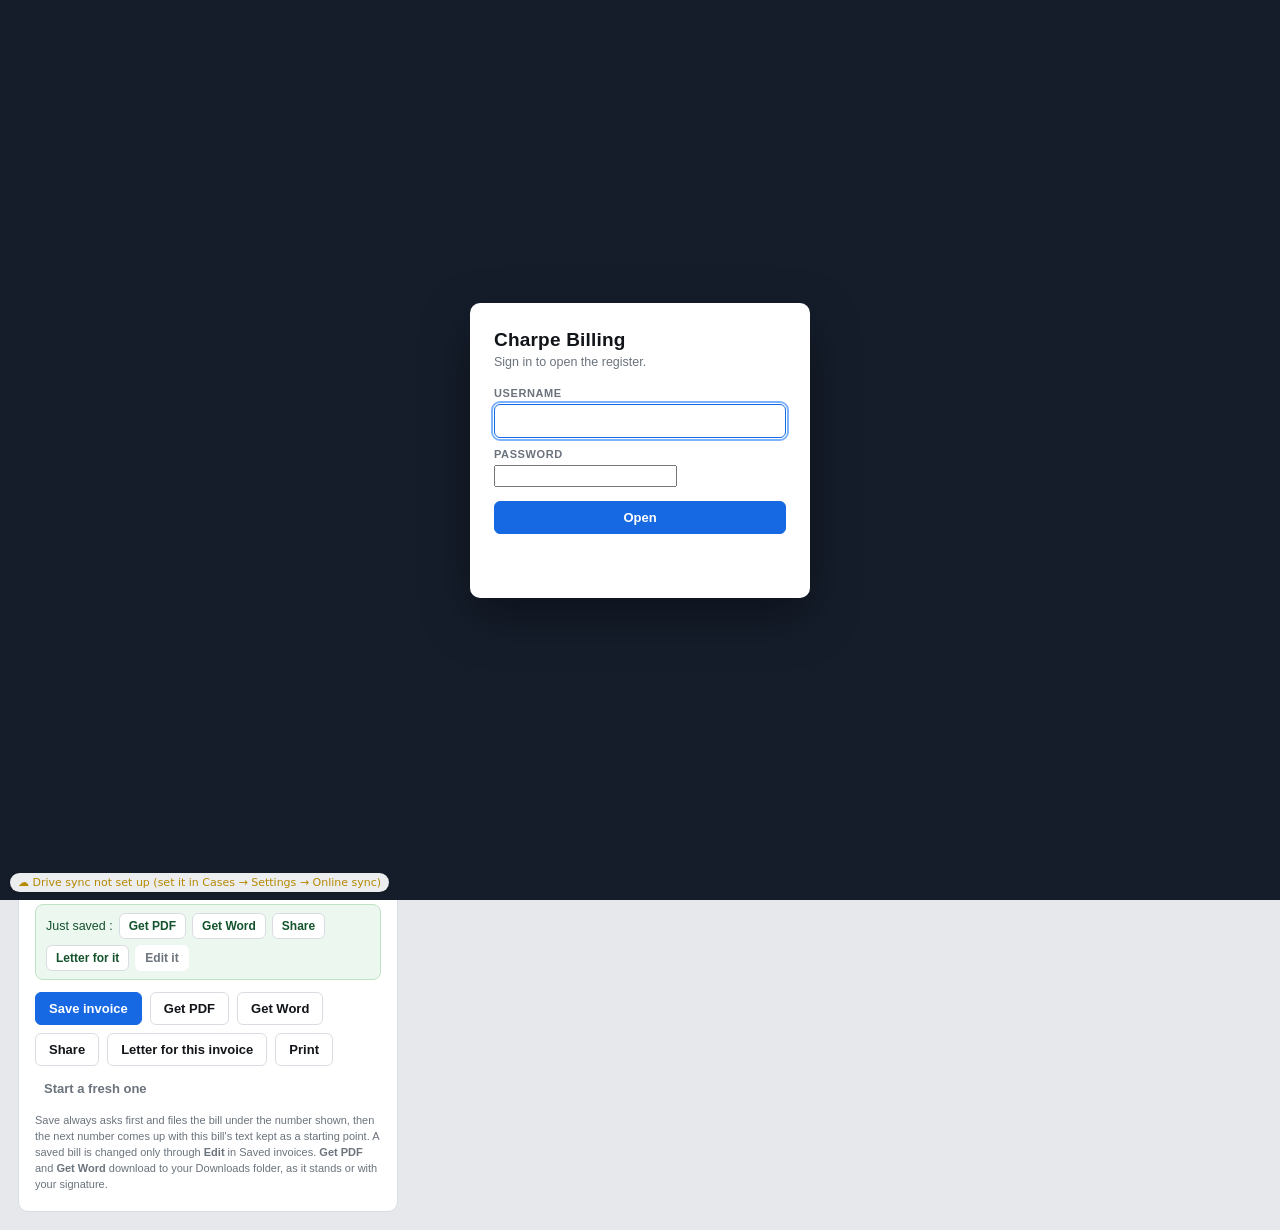
==== commit 84244489: "Add files via upload" ====
--- a/billing-v3.html
+++ b/billing-v3.html
@@ -1,6 +1,7 @@
 <!DOCTYPE html>
 <html lang="en">
 <head>
+<script src="assets/activation.js"></script>
 <meta charset="utf-8">
 <meta name="viewport" content="width=device-width, initial-scale=1, viewport-fit=cover">
 <title>Charpe Billing — Invoice Generator</title>
@@ -2974,7 +2975,7 @@
 function renderSaved(){
   var q = $("#saved-search").value.trim().toLowerCase();
   var f = $("#saved-filter").value;
-  var list = db.invoices.filter(function(v){
+  var list = (window.CBvisInv ? window.CBvisInv(db.invoices) : db.invoices).filter(function(v){
     if(f !== "all" && statusOf(v) !== f) return false;
     if(!q) return true;
     var hay = (v.number+" "+v.billTo+" "+v.reference+" "+(v.sample||"")+" "+
@@ -2984,7 +2985,7 @@
 
   var outstanding = db.invoices.reduce(function(s,v){ return s + outstandingOf(v); }, 0);
   var billed = db.invoices.reduce(function(s,v){ return s + totalOf(v); }, 0);
-  $("#saved-totals").textContent = db.invoices.length + " invoices  ·  ₹" + money(billed) +
+  $("#saved-totals").textContent = window.CB_CLERK ? "Your last " + list.length + " bills" : db.invoices.length + " invoices  ·  ₹" + money(billed) +
     " billed  ·  ₹" + money(outstanding) + " outstanding";
 
   var h = $("#saved-list");
@@ -3210,7 +3211,7 @@
 
 function renderLetterList(){
   var q = $("#lt-search").value.trim().toLowerCase();
-  var all = (db.letters || []).slice().sort(function(a,b){
+  var all = (window.CBvisLet ? window.CBvisLet(db.letters || []) : (db.letters || [])).slice().sort(function(a,b){
     return String(b.savedAt||"").localeCompare(String(a.savedAt||"")); });
   var list = all.filter(function(x){
     if(!q) return true;
@@ -3659,6 +3660,9 @@
 }
 function usingDefaults(){ return !db.settings.auth || !db.settings.auth.hash; }
 async function passwordOk(user, pass){
+  /* Case Manager accounts may also open Billing (a clerk sees only the last 5 bills and letters) */
+  if(window.CBaltAuth){ try{ if(await window.CBaltAuth(user, pass)) return true; }catch(e){ console.error(e); } }
+  window.CB_CLERK = false;
   var a = db.settings.auth;
   if(!a || !a.hash) return String(user).toLowerCase() === DEFAULT_USER && pass === DEFAULT_PASS;
   if(String(user).toLowerCase() !== String(a.user||"").toLowerCase()) return false;
@@ -3671,11 +3675,10 @@
 function unlock(){
   return new Promise(function(resolve){
     var lock = $("#lock"), msg = $("#lg-msg"), tries = 0, wasDefault = usingDefaults();
-    $("#lg-hint").innerHTML = wasDefault
-      ? "First time in: <strong>" + DEFAULT_USER + "</strong> / <strong>" + DEFAULT_PASS +
-        "</strong> &mdash; change it under Settings once you are in."
-      : "";
-    $("#lg-user").value = wasDefault ? DEFAULT_USER : (db.settings.auth.user || "");
+    /* Oct 2026: the sign-in screen no longer shows or fills in any username or password */
+    $("#lg-hint").innerHTML = "";
+    $("#lg-user").value = "";
+    setTimeout(function(){ $("#lg-user").focus(); }, 80);
     setTimeout(function(){ $("#lg-pass").focus(); }, 60);
 
     $("#lg-form").addEventListener("submit", async function(e){
@@ -3685,8 +3688,8 @@
         lock.classList.add("off");
         $("#lg-pass").value = "";
         resolve();
-        if(wasDefault) setTimeout(function(){
-          toast("You are on the default password — change it under Settings.");
+        if(wasDefault && !window.CB_ALT) setTimeout(function(){
+          toast("Billing still has its first-time password — change it under Settings.");
         }, 1200);
       } else {
         tries++;
@@ -4723,7 +4726,7 @@
   var q = $(".m5-q", m.el), res = $(".m5-res", m.el), list = [];
   function run(){
     var toks = norm(q.value).split(" ").filter(Boolean);
-    list = db().invoices.filter(function(v){
+    list = (window.CBvisInv ? window.CBvisInv(db().invoices) : db().invoices).filter(function(v){
       var h = invHay(v);
       return toks.every(function(t){ return h.indexOf(t) > -1; });
     }).sort(function(a, b){ return numVal(b) - numVal(a); }).slice(0, 80);
@@ -4901,6 +4904,7 @@
       '<div class="m5-two">' +
         '<button class="m5-big" data-h="wa"><b>WhatsApp</b><span>' + (MOBILE ? 'Choose WhatsApp in the share list' : 'WhatsApp on this computer') + '</span></button>' +
         '<button class="m5-big" data-h="gm"><b>Gmail</b><span>' + (MOBILE ? 'Choose Gmail in the share list' : 'Opens a new email; attach the downloaded PDF') + '</span></button>' +
+        (window.CBemail ? '<button class="m5-big" data-h="em"><b>Email to a client</b><span>Choose the client; address filled in; PDF attached and sent from your Gmail</span></button>' : '') +
       '</div>');
     $$(".m5-big", m.el).forEach(function(b){
       b.addEventListener("click", function(){ m.close(); sendFile(got, b.dataset.h, text, subject); });
@@ -4908,6 +4912,7 @@
   });
 }
 function sendFile(got, how, text, subject){
+  if(how === "em" && window.CBemail){ window.CBemail(got, text, subject, window.CBshareCtx || {}); return; }
   var file = null;
   try{ file = new File([got.blob], got.name, { type:got.blob.type }); }catch(e){}
   var canFiles = !!(file && navigator.canShare && navigator.canShare({ files:[file] }));
@@ -4958,6 +4963,7 @@
 function invoiceAction(inv, what){
   if(!inv || !String(inv.billTo || "").trim()){ A.toast("Fill in the Bill To block first."); return; }
   if(what === "share"){
+    window.CBshareCtx = { kind:"invoice", billTo:inv.billTo, clientId:inv.clientId || "", ref:inv.reference || "", number:inv.number };
     shareFlow(inv.number, function(sig){ return invoicePdf(inv, sig); },
       invoiceText(inv), "Invoice " + inv.number + " — " + db().settings.firm);
     return;
@@ -5851,7 +5857,7 @@
   var host = $("#m5-llist"); if(!host) return;
   var map = numberMap();
   var q = norm($("#m5-lsearch") ? $("#m5-lsearch").value : "");
-  var all = (db().letters || []).filter(function(l){ return regTab === "draft" ? l.status === "draft" : isFinal(l); });
+  var all = (window.CBvisLet ? window.CBvisLet(db().letters || []) : (db().letters || [])).filter(function(l){ return regTab === "draft" ? l.status === "draft" : isFinal(l); });
   var list = all.filter(function(l){
     if(!q) return true;
     var h = norm([map[l.id] || "", "draft " + (l.draftNo || ""), l.draftName || "", A.letterDate(l.date), l.invoiceNo || "", l.text || "", (l.encl || []).join(" ")].join(" "));
@@ -6045,6 +6051,8 @@
   if(!l) return;
   var title = l.status === "draft" ? "Draft " + (l.draftNo || "") : (l.no ? "Letter No. " + l.no : "This letter");
   if(what === "share"){
+    var lv = l.invoiceId ? (db().invoices || []).find(function(v){ return v.id === l.invoiceId; }) : null;
+    window.CBshareCtx = { kind:"letter", billTo:(lv && lv.billTo) || l.billTo || l.to || "", text:l.text || "", html:l.html || "", number:l.no || "" };
     shareFlow(title, async function(sig){
       var doc = await letterPdf(l, sig);
       return { blob:doc.output("blob"), name:letterName(l, "pdf", sig) };
@@ -6297,6 +6305,8 @@
 })();
 
 </script>
+<script src="assets/stickers.js"></script>
+<script src="assets/billing-extra.js"></script>
 <script src="assets/shim.js"></script>
 </body>
 </html>
